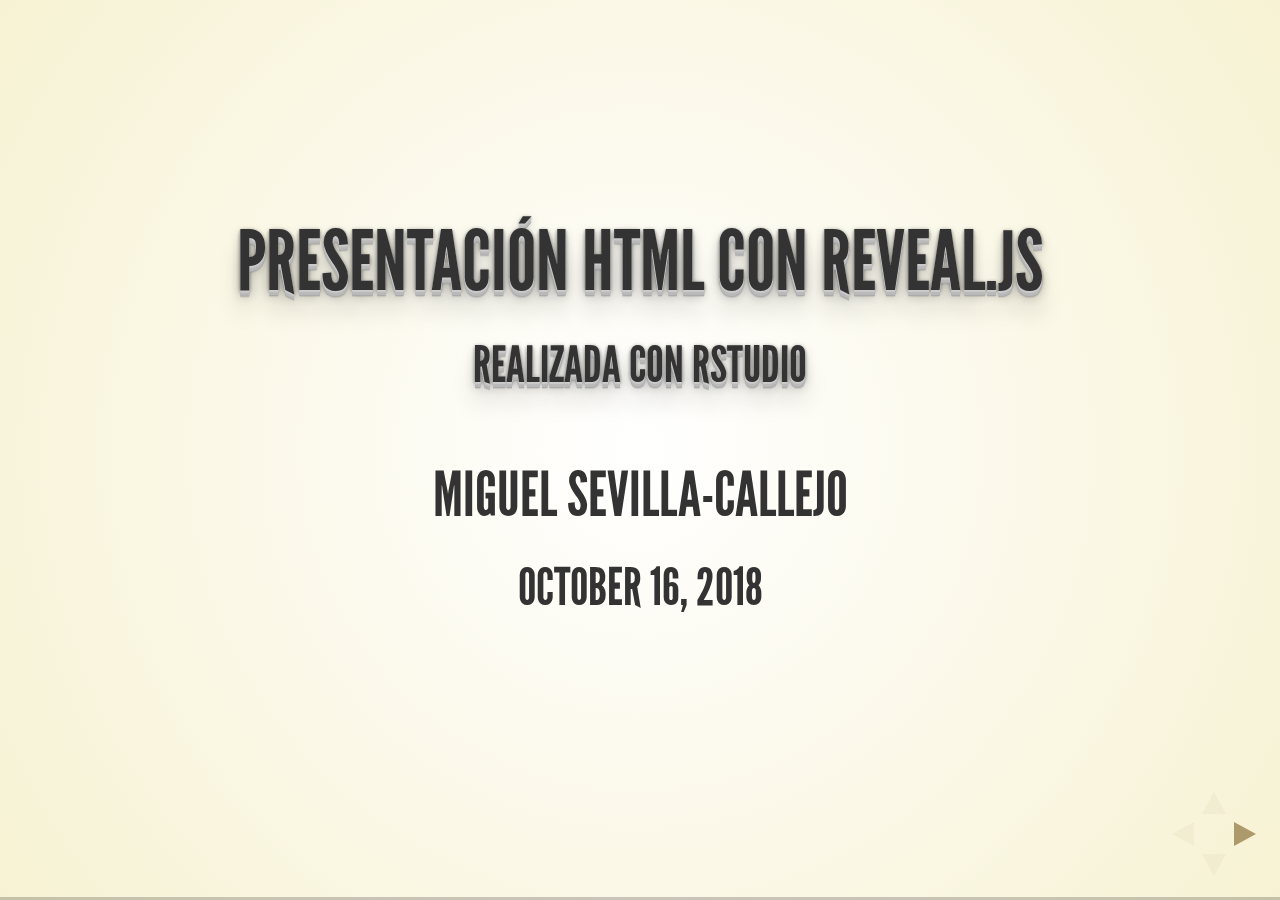
==== tmp/revealjs/index.html @ 487047d1 "updating" ====
<!DOCTYPE html>
<html>
<head>
  <meta charset="utf-8">
  <meta name="generator" content="pandoc">
  <meta name="author" content="Miguel Sevilla-Callejo" />
  <meta name="dcterms.date" content="2018-10-16" />
  <title>Presentación HTML con reveal.js</title>
  <meta name="apple-mobile-web-app-capable" content="yes">
  <meta name="apple-mobile-web-app-status-bar-style" content="black-translucent">
  <meta name="viewport" content="width=device-width, initial-scale=1.0, maximum-scale=1.0, user-scalable=no, minimal-ui">
  <link href="data:text/css;charset=utf-8,%0A%0Ahtml%2C%20body%2C%20%2Ereveal%20div%2C%20%2Ereveal%20span%2C%20%2Ereveal%20applet%2C%20%2Ereveal%20object%2C%20%2Ereveal%20iframe%2C%0A%2Ereveal%20h1%2C%20%2Ereveal%20h2%2C%20%2Ereveal%20h3%2C%20%2Ereveal%20h4%2C%20%2Ereveal%20h5%2C%20%2Ereveal%20h6%2C%20%2Ereveal%20p%2C%20%2Ereveal%20blockquote%2C%20%2Ereveal%20pre%2C%0A%2Ereveal%20a%2C%20%2Ereveal%20abbr%2C%20%2Ereveal%20acronym%2C%20%2Ereveal%20address%2C%20%2Ereveal%20big%2C%20%2Ereveal%20cite%2C%20%2Ereveal%20code%2C%0A%2Ereveal%20del%2C%20%2Ereveal%20dfn%2C%20%2Ereveal%20em%2C%20%2Ereveal%20img%2C%20%2Ereveal%20ins%2C%20%2Ereveal%20kbd%2C%20%2Ereveal%20q%2C%20%2Ereveal%20s%2C%20%2Ereveal%20samp%2C%0A%2Ereveal%20small%2C%20%2Ereveal%20strike%2C%20%2Ereveal%20strong%2C%20%2Ereveal%20sub%2C%20%2Ereveal%20sup%2C%20%2Ereveal%20tt%2C%20%2Ereveal%20var%2C%0A%2Ereveal%20b%2C%20%2Ereveal%20u%2C%20%2Ereveal%20center%2C%0A%2Ereveal%20dl%2C%20%2Ereveal%20dt%2C%20%2Ereveal%20dd%2C%20%2Ereveal%20ol%2C%20%2Ereveal%20ul%2C%20%2Ereveal%20li%2C%0A%2Ereveal%20fieldset%2C%20%2Ereveal%20form%2C%20%2Ereveal%20label%2C%20%2Ereveal%20legend%2C%0A%2Ereveal%20table%2C%20%2Ereveal%20caption%2C%20%2Ereveal%20tbody%2C%20%2Ereveal%20tfoot%2C%20%2Ereveal%20thead%2C%20%2Ereveal%20tr%2C%20%2Ereveal%20th%2C%20%2Ereveal%20td%2C%0A%2Ereveal%20article%2C%20%2Ereveal%20aside%2C%20%2Ereveal%20canvas%2C%20%2Ereveal%20details%2C%20%2Ereveal%20embed%2C%0A%2Ereveal%20figure%2C%20%2Ereveal%20figcaption%2C%20%2Ereveal%20footer%2C%20%2Ereveal%20header%2C%20%2Ereveal%20hgroup%2C%0A%2Ereveal%20menu%2C%20%2Ereveal%20nav%2C%20%2Ereveal%20output%2C%20%2Ereveal%20ruby%2C%20%2Ereveal%20section%2C%20%2Ereveal%20summary%2C%0A%2Ereveal%20time%2C%20%2Ereveal%20mark%2C%20%2Ereveal%20audio%2C%20%2Ereveal%20video%20%7B%0Amargin%3A%200%3B%0Apadding%3A%200%3B%0Aborder%3A%200%3B%0Afont%2Dsize%3A%20100%25%3B%0Afont%3A%20inherit%3B%0Avertical%2Dalign%3A%20baseline%3B%20%7D%0A%2Ereveal%20article%2C%20%2Ereveal%20aside%2C%20%2Ereveal%20details%2C%20%2Ereveal%20figcaption%2C%20%2Ereveal%20figure%2C%0A%2Ereveal%20footer%2C%20%2Ereveal%20header%2C%20%2Ereveal%20hgroup%2C%20%2Ereveal%20menu%2C%20%2Ereveal%20nav%2C%20%2Ereveal%20section%20%7B%0Adisplay%3A%20block%3B%20%7D%0A%0Ahtml%2C%0Abody%20%7B%0Awidth%3A%20100%25%3B%0Aheight%3A%20100%25%3B%0Aoverflow%3A%20hidden%3B%20%7D%0Abody%20%7B%0Aposition%3A%20relative%3B%0Aline%2Dheight%3A%201%3B%0Abackground%2Dcolor%3A%20%23fff%3B%0Acolor%3A%20%23000%3B%20%7D%0A%0A%2Ereveal%20%2Eslides%20section%20%2Efragment%20%7B%0Aopacity%3A%200%3B%0Avisibility%3A%20hidden%3B%0A%2Dwebkit%2Dtransition%3A%20all%20%2E2s%20ease%3B%0Atransition%3A%20all%20%2E2s%20ease%3B%20%7D%0A%2Ereveal%20%2Eslides%20section%20%2Efragment%2Evisible%20%7B%0Aopacity%3A%201%3B%0Avisibility%3A%20visible%3B%20%7D%0A%2Ereveal%20%2Eslides%20section%20%2Efragment%2Egrow%20%7B%0Aopacity%3A%201%3B%0Avisibility%3A%20visible%3B%20%7D%0A%2Ereveal%20%2Eslides%20section%20%2Efragment%2Egrow%2Evisible%20%7B%0A%2Dwebkit%2Dtransform%3A%20scale%281%2E3%29%3B%0Atransform%3A%20scale%281%2E3%29%3B%20%7D%0A%2Ereveal%20%2Eslides%20section%20%2Efragment%2Eshrink%20%7B%0Aopacity%3A%201%3B%0Avisibility%3A%20visible%3B%20%7D%0A%2Ereveal%20%2Eslides%20section%20%2Efragment%2Eshrink%2Evisible%20%7B%0A%2Dwebkit%2Dtransform%3A%20scale%280%2E7%29%3B%0Atransform%3A%20scale%280%2E7%29%3B%20%7D%0A%2Ereveal%20%2Eslides%20section%20%2Efragment%2Ezoom%2Din%20%7B%0A%2Dwebkit%2Dtransform%3A%20scale%280%2E1%29%3B%0Atransform%3A%20scale%280%2E1%29%3B%20%7D%0A%2Ereveal%20%2Eslides%20section%20%2Efragment%2Ezoom%2Din%2Evisible%20%7B%0A%2Dwebkit%2Dtransform%3A%20none%3B%0Atransform%3A%20none%3B%20%7D%0A%2Ereveal%20%2Eslides%20section%20%2Efragment%2Efade%2Dout%20%7B%0Aopacity%3A%201%3B%0Avisibility%3A%20visible%3B%20%7D%0A%2Ereveal%20%2Eslides%20section%20%2Efragment%2Efade%2Dout%2Evisible%20%7B%0Aopacity%3A%200%3B%0Avisibility%3A%20hidden%3B%20%7D%0A%2Ereveal%20%2Eslides%20section%20%2Efragment%2Esemi%2Dfade%2Dout%20%7B%0Aopacity%3A%201%3B%0Avisibility%3A%20visible%3B%20%7D%0A%2Ereveal%20%2Eslides%20section%20%2Efragment%2Esemi%2Dfade%2Dout%2Evisible%20%7B%0Aopacity%3A%200%2E5%3B%0Avisibility%3A%20visible%3B%20%7D%0A%2Ereveal%20%2Eslides%20section%20%2Efragment%2Estrike%20%7B%0Aopacity%3A%201%3B%0Avisibility%3A%20visible%3B%20%7D%0A%2Ereveal%20%2Eslides%20section%20%2Efragment%2Estrike%2Evisible%20%7B%0Atext%2Ddecoration%3A%20line%2Dthrough%3B%20%7D%0A%2Ereveal%20%2Eslides%20section%20%2Efragment%2Efade%2Dup%20%7B%0A%2Dwebkit%2Dtransform%3A%20translate%280%2C%2020%25%29%3B%0Atransform%3A%20translate%280%2C%2020%25%29%3B%20%7D%0A%2Ereveal%20%2Eslides%20section%20%2Efragment%2Efade%2Dup%2Evisible%20%7B%0A%2Dwebkit%2Dtransform%3A%20translate%280%2C%200%29%3B%0Atransform%3A%20translate%280%2C%200%29%3B%20%7D%0A%2Ereveal%20%2Eslides%20section%20%2Efragment%2Efade%2Ddown%20%7B%0A%2Dwebkit%2Dtransform%3A%20translate%280%2C%20%2D20%25%29%3B%0Atransform%3A%20translate%280%2C%20%2D20%25%29%3B%20%7D%0A%2Ereveal%20%2Eslides%20section%20%2Efragment%2Efade%2Ddown%2Evisible%20%7B%0A%2Dwebkit%2Dtransform%3A%20translate%280%2C%200%29%3B%0Atransform%3A%20translate%280%2C%200%29%3B%20%7D%0A%2Ereveal%20%2Eslides%20section%20%2Efragment%2Efade%2Dright%20%7B%0A%2Dwebkit%2Dtransform%3A%20translate%28%2D20%25%2C%200%29%3B%0Atransform%3A%20translate%28%2D20%25%2C%200%29%3B%20%7D%0A%2Ereveal%20%2Eslides%20section%20%2Efragment%2Efade%2Dright%2Evisible%20%7B%0A%2Dwebkit%2Dtransform%3A%20translate%280%2C%200%29%3B%0Atransform%3A%20translate%280%2C%200%29%3B%20%7D%0A%2Ereveal%20%2Eslides%20section%20%2Efragment%2Efade%2Dleft%20%7B%0A%2Dwebkit%2Dtransform%3A%20translate%2820%25%2C%200%29%3B%0Atransform%3A%20translate%2820%25%2C%200%29%3B%20%7D%0A%2Ereveal%20%2Eslides%20section%20%2Efragment%2Efade%2Dleft%2Evisible%20%7B%0A%2Dwebkit%2Dtransform%3A%20translate%280%2C%200%29%3B%0Atransform%3A%20translate%280%2C%200%29%3B%20%7D%0A%2Ereveal%20%2Eslides%20section%20%2Efragment%2Ecurrent%2Dvisible%20%7B%0Aopacity%3A%200%3B%0Avisibility%3A%20hidden%3B%20%7D%0A%2Ereveal%20%2Eslides%20section%20%2Efragment%2Ecurrent%2Dvisible%2Ecurrent%2Dfragment%20%7B%0Aopacity%3A%201%3B%0Avisibility%3A%20visible%3B%20%7D%0A%2Ereveal%20%2Eslides%20section%20%2Efragment%2Ehighlight%2Dred%2C%0A%2Ereveal%20%2Eslides%20section%20%2Efragment%2Ehighlight%2Dcurrent%2Dred%2C%0A%2Ereveal%20%2Eslides%20section%20%2Efragment%2Ehighlight%2Dgreen%2C%0A%2Ereveal%20%2Eslides%20section%20%2Efragment%2Ehighlight%2Dcurrent%2Dgreen%2C%0A%2Ereveal%20%2Eslides%20section%20%2Efragment%2Ehighlight%2Dblue%2C%0A%2Ereveal%20%2Eslides%20section%20%2Efragment%2Ehighlight%2Dcurrent%2Dblue%20%7B%0Aopacity%3A%201%3B%0Avisibility%3A%20visible%3B%20%7D%0A%2Ereveal%20%2Eslides%20section%20%2Efragment%2Ehighlight%2Dred%2Evisible%20%7B%0Acolor%3A%20%23ff2c2d%3B%20%7D%0A%2Ereveal%20%2Eslides%20section%20%2Efragment%2Ehighlight%2Dgreen%2Evisible%20%7B%0Acolor%3A%20%2317ff2e%3B%20%7D%0A%2Ereveal%20%2Eslides%20section%20%2Efragment%2Ehighlight%2Dblue%2Evisible%20%7B%0Acolor%3A%20%231b91ff%3B%20%7D%0A%2Ereveal%20%2Eslides%20section%20%2Efragment%2Ehighlight%2Dcurrent%2Dred%2Ecurrent%2Dfragment%20%7B%0Acolor%3A%20%23ff2c2d%3B%20%7D%0A%2Ereveal%20%2Eslides%20section%20%2Efragment%2Ehighlight%2Dcurrent%2Dgreen%2Ecurrent%2Dfragment%20%7B%0Acolor%3A%20%2317ff2e%3B%20%7D%0A%2Ereveal%20%2Eslides%20section%20%2Efragment%2Ehighlight%2Dcurrent%2Dblue%2Ecurrent%2Dfragment%20%7B%0Acolor%3A%20%231b91ff%3B%20%7D%0A%0A%0A%2Ereveal%3Aafter%20%7B%0Acontent%3A%20%27%27%3B%0Afont%2Dstyle%3A%20italic%3B%20%7D%0A%2Ereveal%20iframe%20%7B%0Az%2Dindex%3A%201%3B%20%7D%0A%0A%2Ereveal%20a%20%7B%0Aposition%3A%20relative%3B%20%7D%0A%2Ereveal%20%2Estretch%20%7B%0Amax%2Dwidth%3A%20none%3B%0Amax%2Dheight%3A%20none%3B%20%7D%0A%2Ereveal%20pre%2Estretch%20code%20%7B%0Aheight%3A%20100%25%3B%0Amax%2Dheight%3A%20100%25%3B%0Abox%2Dsizing%3A%20border%2Dbox%3B%20%7D%0A%0A%2Ereveal%20%2Econtrols%20%7B%0Adisplay%3A%20none%3B%0Aposition%3A%20fixed%3B%0Awidth%3A%20110px%3B%0Aheight%3A%20110px%3B%0Az%2Dindex%3A%2030%3B%0Aright%3A%2010px%3B%0Abottom%3A%2010px%3B%0A%2Dwebkit%2Duser%2Dselect%3A%20none%3B%20%7D%0A%2Ereveal%20%2Econtrols%20button%20%7B%0Apadding%3A%200%3B%0Aposition%3A%20absolute%3B%0Aopacity%3A%200%2E05%3B%0Awidth%3A%200%3B%0Aheight%3A%200%3B%0Abackground%2Dcolor%3A%20transparent%3B%0Aborder%3A%2012px%20solid%20transparent%3B%0A%2Dwebkit%2Dtransform%3A%20scale%280%2E9999%29%3B%0Atransform%3A%20scale%280%2E9999%29%3B%0A%2Dwebkit%2Dtransition%3A%20all%200%2E2s%20ease%3B%0Atransition%3A%20all%200%2E2s%20ease%3B%0A%2Dwebkit%2Dappearance%3A%20none%3B%0A%2Dwebkit%2Dtap%2Dhighlight%2Dcolor%3A%20transparent%3B%20%7D%0A%2Ereveal%20%2Econtrols%20%2Eenabled%20%7B%0Aopacity%3A%200%2E7%3B%0Acursor%3A%20pointer%3B%20%7D%0A%2Ereveal%20%2Econtrols%20%2Eenabled%3Aactive%20%7B%0Amargin%2Dtop%3A%201px%3B%20%7D%0A%2Ereveal%20%2Econtrols%20%2Enavigate%2Dleft%20%7B%0Atop%3A%2042px%3B%0Aborder%2Dright%2Dwidth%3A%2022px%3B%0Aborder%2Dright%2Dcolor%3A%20%23000%3B%20%7D%0A%2Ereveal%20%2Econtrols%20%2Enavigate%2Dleft%2Efragmented%20%7B%0Aopacity%3A%200%2E3%3B%20%7D%0A%2Ereveal%20%2Econtrols%20%2Enavigate%2Dright%20%7B%0Aleft%3A%2074px%3B%0Atop%3A%2042px%3B%0Aborder%2Dleft%2Dwidth%3A%2022px%3B%0Aborder%2Dleft%2Dcolor%3A%20%23000%3B%20%7D%0A%2Ereveal%20%2Econtrols%20%2Enavigate%2Dright%2Efragmented%20%7B%0Aopacity%3A%200%2E3%3B%20%7D%0A%2Ereveal%20%2Econtrols%20%2Enavigate%2Dup%20%7B%0Aleft%3A%2042px%3B%0Aborder%2Dbottom%2Dwidth%3A%2022px%3B%0Aborder%2Dbottom%2Dcolor%3A%20%23000%3B%20%7D%0A%2Ereveal%20%2Econtrols%20%2Enavigate%2Dup%2Efragmented%20%7B%0Aopacity%3A%200%2E3%3B%20%7D%0A%2Ereveal%20%2Econtrols%20%2Enavigate%2Ddown%20%7B%0Aleft%3A%2042px%3B%0Atop%3A%2074px%3B%0Aborder%2Dtop%2Dwidth%3A%2022px%3B%0Aborder%2Dtop%2Dcolor%3A%20%23000%3B%20%7D%0A%2Ereveal%20%2Econtrols%20%2Enavigate%2Ddown%2Efragmented%20%7B%0Aopacity%3A%200%2E3%3B%20%7D%0A%0A%2Ereveal%20%2Eprogress%20%7B%0Aposition%3A%20fixed%3B%0Adisplay%3A%20none%3B%0Aheight%3A%203px%3B%0Awidth%3A%20100%25%3B%0Abottom%3A%200%3B%0Aleft%3A%200%3B%0Az%2Dindex%3A%2010%3B%0Abackground%2Dcolor%3A%20rgba%280%2C%200%2C%200%2C%200%2E2%29%3B%20%7D%0A%2Ereveal%20%2Eprogress%3Aafter%20%7B%0Acontent%3A%20%27%27%3B%0Adisplay%3A%20block%3B%0Aposition%3A%20absolute%3B%0Aheight%3A%2020px%3B%0Awidth%3A%20100%25%3B%0Atop%3A%20%2D20px%3B%20%7D%0A%2Ereveal%20%2Eprogress%20span%20%7B%0Adisplay%3A%20block%3B%0Aheight%3A%20100%25%3B%0Awidth%3A%200px%3B%0Abackground%2Dcolor%3A%20%23000%3B%0A%2Dwebkit%2Dtransition%3A%20width%20800ms%20cubic%2Dbezier%280%2E26%2C%200%2E86%2C%200%2E44%2C%200%2E985%29%3B%0Atransition%3A%20width%20800ms%20cubic%2Dbezier%280%2E26%2C%200%2E86%2C%200%2E44%2C%200%2E985%29%3B%20%7D%0A%0A%2Ereveal%20%2Eslide%2Dnumber%20%7B%0Aposition%3A%20fixed%3B%0Adisplay%3A%20block%3B%0Aright%3A%208px%3B%0Abottom%3A%208px%3B%0Az%2Dindex%3A%2031%3B%0Afont%2Dfamily%3A%20Helvetica%2C%20sans%2Dserif%3B%0Afont%2Dsize%3A%2012px%3B%0Aline%2Dheight%3A%201%3B%0Acolor%3A%20%23fff%3B%0Abackground%2Dcolor%3A%20rgba%280%2C%200%2C%200%2C%200%2E4%29%3B%0Apadding%3A%205px%3B%20%7D%0A%2Ereveal%20%2Eslide%2Dnumber%2Ddelimiter%20%7B%0Amargin%3A%200%203px%3B%20%7D%0A%0A%2Ereveal%20%7B%0Aposition%3A%20relative%3B%0Awidth%3A%20100%25%3B%0Aheight%3A%20100%25%3B%0Aoverflow%3A%20hidden%3B%0A%2Dms%2Dtouch%2Daction%3A%20none%3B%0Atouch%2Daction%3A%20none%3B%20%7D%0A%2Ereveal%20%2Eslides%20%7B%0Aposition%3A%20absolute%3B%0Awidth%3A%20100%25%3B%0Aheight%3A%20100%25%3B%0Atop%3A%200%3B%0Aright%3A%200%3B%0Abottom%3A%200%3B%0Aleft%3A%200%3B%0Amargin%3A%20auto%3B%0Aoverflow%3A%20visible%3B%0Az%2Dindex%3A%201%3B%0Atext%2Dalign%3A%20center%3B%0A%2Dwebkit%2Dperspective%3A%20600px%3B%0Aperspective%3A%20600px%3B%0A%2Dwebkit%2Dperspective%2Dorigin%3A%2050%25%2040%25%3B%0Aperspective%2Dorigin%3A%2050%25%2040%25%3B%20%7D%0A%2Ereveal%20%2Eslides%20%3E%20section%20%7B%0A%2Dms%2Dperspective%3A%20600px%3B%20%7D%0A%2Ereveal%20%2Eslides%20%3E%20section%2C%0A%2Ereveal%20%2Eslides%20%3E%20section%20%3E%20section%20%7B%0Adisplay%3A%20none%3B%0Aposition%3A%20absolute%3B%0Awidth%3A%20100%25%3B%0Apadding%3A%2020px%200px%3B%0Az%2Dindex%3A%2010%3B%0A%2Dwebkit%2Dtransform%2Dstyle%3A%20preserve%2D3d%3B%0Atransform%2Dstyle%3A%20preserve%2D3d%3B%0A%2Dwebkit%2Dtransition%3A%20%2Dwebkit%2Dtransform%2Dorigin%20800ms%20cubic%2Dbezier%280%2E26%2C%200%2E86%2C%200%2E44%2C%200%2E985%29%2C%20%2Dwebkit%2Dtransform%20800ms%20cubic%2Dbezier%280%2E26%2C%200%2E86%2C%200%2E44%2C%200%2E985%29%2C%20visibility%20800ms%20cubic%2Dbezier%280%2E26%2C%200%2E86%2C%200%2E44%2C%200%2E985%29%2C%20opacity%20800ms%20cubic%2Dbezier%280%2E26%2C%200%2E86%2C%200%2E44%2C%200%2E985%29%3B%0Atransition%3A%20transform%2Dorigin%20800ms%20cubic%2Dbezier%280%2E26%2C%200%2E86%2C%200%2E44%2C%200%2E985%29%2C%20transform%20800ms%20cubic%2Dbezier%280%2E26%2C%200%2E86%2C%200%2E44%2C%200%2E985%29%2C%20visibility%20800ms%20cubic%2Dbezier%280%2E26%2C%200%2E86%2C%200%2E44%2C%200%2E985%29%2C%20opacity%20800ms%20cubic%2Dbezier%280%2E26%2C%200%2E86%2C%200%2E44%2C%200%2E985%29%3B%20%7D%0A%0A%2Ereveal%5Bdata%2Dtransition%2Dspeed%3D%22fast%22%5D%20%2Eslides%20section%20%7B%0A%2Dwebkit%2Dtransition%2Dduration%3A%20400ms%3B%0Atransition%2Dduration%3A%20400ms%3B%20%7D%0A%2Ereveal%5Bdata%2Dtransition%2Dspeed%3D%22slow%22%5D%20%2Eslides%20section%20%7B%0A%2Dwebkit%2Dtransition%2Dduration%3A%201200ms%3B%0Atransition%2Dduration%3A%201200ms%3B%20%7D%0A%0A%2Ereveal%20%2Eslides%20section%5Bdata%2Dtransition%2Dspeed%3D%22fast%22%5D%20%7B%0A%2Dwebkit%2Dtransition%2Dduration%3A%20400ms%3B%0Atransition%2Dduration%3A%20400ms%3B%20%7D%0A%2Ereveal%20%2Eslides%20section%5Bdata%2Dtransition%2Dspeed%3D%22slow%22%5D%20%7B%0A%2Dwebkit%2Dtransition%2Dduration%3A%201200ms%3B%0Atransition%2Dduration%3A%201200ms%3B%20%7D%0A%2Ereveal%20%2Eslides%20%3E%20section%2Estack%20%7B%0Apadding%2Dtop%3A%200%3B%0Apadding%2Dbottom%3A%200%3B%20%7D%0A%2Ereveal%20%2Eslides%20%3E%20section%2Epresent%2C%0A%2Ereveal%20%2Eslides%20%3E%20section%20%3E%20section%2Epresent%20%7B%0Adisplay%3A%20block%3B%0Az%2Dindex%3A%2011%3B%0Aopacity%3A%201%3B%20%7D%0A%2Ereveal%2Ecenter%2C%0A%2Ereveal%2Ecenter%20%2Eslides%2C%0A%2Ereveal%2Ecenter%20%2Eslides%20section%20%7B%0Amin%2Dheight%3A%200%20%21important%3B%20%7D%0A%0A%2Ereveal%20%2Eslides%20%3E%20section%2Efuture%2C%0A%2Ereveal%20%2Eslides%20%3E%20section%20%3E%20section%2Efuture%2C%0A%2Ereveal%20%2Eslides%20%3E%20section%2Epast%2C%0A%2Ereveal%20%2Eslides%20%3E%20section%20%3E%20section%2Epast%20%7B%0Apointer%2Devents%3A%20none%3B%20%7D%0A%2Ereveal%2Eoverview%20%2Eslides%20%3E%20section%2C%0A%2Ereveal%2Eoverview%20%2Eslides%20%3E%20section%20%3E%20section%20%7B%0Apointer%2Devents%3A%20auto%3B%20%7D%0A%2Ereveal%20%2Eslides%20%3E%20section%2Epast%2C%0A%2Ereveal%20%2Eslides%20%3E%20section%2Efuture%2C%0A%2Ereveal%20%2Eslides%20%3E%20section%20%3E%20section%2Epast%2C%0A%2Ereveal%20%2Eslides%20%3E%20section%20%3E%20section%2Efuture%20%7B%0Aopacity%3A%200%3B%20%7D%0A%0A%0A%2Ereveal%2Eslide%20section%20%7B%0A%2Dwebkit%2Dbackface%2Dvisibility%3A%20hidden%3B%0Abackface%2Dvisibility%3A%20hidden%3B%20%7D%0A%2Ereveal%20%2Eslides%20%3E%20section%5Bdata%2Dtransition%3Dslide%5D%2Epast%2C%0A%2Ereveal%20%2Eslides%20%3E%20section%5Bdata%2Dtransition%7E%3Dslide%2Dout%5D%2Epast%2C%0A%2Ereveal%2Eslide%20%2Eslides%20%3E%20section%3Anot%28%5Bdata%2Dtransition%5D%29%2Epast%20%7B%0A%2Dwebkit%2Dtransform%3A%20translate%28%2D150%25%2C%200%29%3B%0Atransform%3A%20translate%28%2D150%25%2C%200%29%3B%20%7D%0A%2Ereveal%20%2Eslides%20%3E%20section%5Bdata%2Dtransition%3Dslide%5D%2Efuture%2C%0A%2Ereveal%20%2Eslides%20%3E%20section%5Bdata%2Dtransition%7E%3Dslide%2Din%5D%2Efuture%2C%0A%2Ereveal%2Eslide%20%2Eslides%20%3E%20section%3Anot%28%5Bdata%2Dtransition%5D%29%2Efuture%20%7B%0A%2Dwebkit%2Dtransform%3A%20translate%28150%25%2C%200%29%3B%0Atransform%3A%20translate%28150%25%2C%200%29%3B%20%7D%0A%2Ereveal%20%2Eslides%20%3E%20section%20%3E%20section%5Bdata%2Dtransition%3Dslide%5D%2Epast%2C%0A%2Ereveal%20%2Eslides%20%3E%20section%20%3E%20section%5Bdata%2Dtransition%7E%3Dslide%2Dout%5D%2Epast%2C%0A%2Ereveal%2Eslide%20%2Eslides%20%3E%20section%20%3E%20section%3Anot%28%5Bdata%2Dtransition%5D%29%2Epast%20%7B%0A%2Dwebkit%2Dtransform%3A%20translate%280%2C%20%2D150%25%29%3B%0Atransform%3A%20translate%280%2C%20%2D150%25%29%3B%20%7D%0A%2Ereveal%20%2Eslides%20%3E%20section%20%3E%20section%5Bdata%2Dtransition%3Dslide%5D%2Efuture%2C%0A%2Ereveal%20%2Eslides%20%3E%20section%20%3E%20section%5Bdata%2Dtransition%7E%3Dslide%2Din%5D%2Efuture%2C%0A%2Ereveal%2Eslide%20%2Eslides%20%3E%20section%20%3E%20section%3Anot%28%5Bdata%2Dtransition%5D%29%2Efuture%20%7B%0A%2Dwebkit%2Dtransform%3A%20translate%280%2C%20150%25%29%3B%0Atransform%3A%20translate%280%2C%20150%25%29%3B%20%7D%0A%2Ereveal%2Elinear%20section%20%7B%0A%2Dwebkit%2Dbackface%2Dvisibility%3A%20hidden%3B%0Abackface%2Dvisibility%3A%20hidden%3B%20%7D%0A%2Ereveal%20%2Eslides%20%3E%20section%5Bdata%2Dtransition%3Dlinear%5D%2Epast%2C%0A%2Ereveal%20%2Eslides%20%3E%20section%5Bdata%2Dtransition%7E%3Dlinear%2Dout%5D%2Epast%2C%0A%2Ereveal%2Elinear%20%2Eslides%20%3E%20section%3Anot%28%5Bdata%2Dtransition%5D%29%2Epast%20%7B%0A%2Dwebkit%2Dtransform%3A%20translate%28%2D150%25%2C%200%29%3B%0Atransform%3A%20translate%28%2D150%25%2C%200%29%3B%20%7D%0A%2Ereveal%20%2Eslides%20%3E%20section%5Bdata%2Dtransition%3Dlinear%5D%2Efuture%2C%0A%2Ereveal%20%2Eslides%20%3E%20section%5Bdata%2Dtransition%7E%3Dlinear%2Din%5D%2Efuture%2C%0A%2Ereveal%2Elinear%20%2Eslides%20%3E%20section%3Anot%28%5Bdata%2Dtransition%5D%29%2Efuture%20%7B%0A%2Dwebkit%2Dtransform%3A%20translate%28150%25%2C%200%29%3B%0Atransform%3A%20translate%28150%25%2C%200%29%3B%20%7D%0A%2Ereveal%20%2Eslides%20%3E%20section%20%3E%20section%5Bdata%2Dtransition%3Dlinear%5D%2Epast%2C%0A%2Ereveal%20%2Eslides%20%3E%20section%20%3E%20section%5Bdata%2Dtransition%7E%3Dlinear%2Dout%5D%2Epast%2C%0A%2Ereveal%2Elinear%20%2Eslides%20%3E%20section%20%3E%20section%3Anot%28%5Bdata%2Dtransition%5D%29%2Epast%20%7B%0A%2Dwebkit%2Dtransform%3A%20translate%280%2C%20%2D150%25%29%3B%0Atransform%3A%20translate%280%2C%20%2D150%25%29%3B%20%7D%0A%2Ereveal%20%2Eslides%20%3E%20section%20%3E%20section%5Bdata%2Dtransition%3Dlinear%5D%2Efuture%2C%0A%2Ereveal%20%2Eslides%20%3E%20section%20%3E%20section%5Bdata%2Dtransition%7E%3Dlinear%2Din%5D%2Efuture%2C%0A%2Ereveal%2Elinear%20%2Eslides%20%3E%20section%20%3E%20section%3Anot%28%5Bdata%2Dtransition%5D%29%2Efuture%20%7B%0A%2Dwebkit%2Dtransform%3A%20translate%280%2C%20150%25%29%3B%0Atransform%3A%20translate%280%2C%20150%25%29%3B%20%7D%0A%0A%2Ereveal%20%2Eslides%20%3E%20section%5Bdata%2Dtransition%3Ddefault%5D%2Epast%2C%0A%2Ereveal%20%2Eslides%20%3E%20section%5Bdata%2Dtransition%7E%3Ddefault%2Dout%5D%2Epast%2C%0A%2Ereveal%2Edefault%20%2Eslides%20%3E%20section%3Anot%28%5Bdata%2Dtransition%5D%29%2Epast%20%7B%0A%2Dwebkit%2Dtransform%3A%20translate3d%28%2D100%25%2C%200%2C%200%29%20rotateY%28%2D90deg%29%20translate3d%28%2D100%25%2C%200%2C%200%29%3B%0Atransform%3A%20translate3d%28%2D100%25%2C%200%2C%200%29%20rotateY%28%2D90deg%29%20translate3d%28%2D100%25%2C%200%2C%200%29%3B%20%7D%0A%2Ereveal%20%2Eslides%20%3E%20section%5Bdata%2Dtransition%3Ddefault%5D%2Efuture%2C%0A%2Ereveal%20%2Eslides%20%3E%20section%5Bdata%2Dtransition%7E%3Ddefault%2Din%5D%2Efuture%2C%0A%2Ereveal%2Edefault%20%2Eslides%20%3E%20section%3Anot%28%5Bdata%2Dtransition%5D%29%2Efuture%20%7B%0A%2Dwebkit%2Dtransform%3A%20translate3d%28100%25%2C%200%2C%200%29%20rotateY%2890deg%29%20translate3d%28100%25%2C%200%2C%200%29%3B%0Atransform%3A%20translate3d%28100%25%2C%200%2C%200%29%20rotateY%2890deg%29%20translate3d%28100%25%2C%200%2C%200%29%3B%20%7D%0A%2Ereveal%20%2Eslides%20%3E%20section%20%3E%20section%5Bdata%2Dtransition%3Ddefault%5D%2Epast%2C%0A%2Ereveal%20%2Eslides%20%3E%20section%20%3E%20section%5Bdata%2Dtransition%7E%3Ddefault%2Dout%5D%2Epast%2C%0A%2Ereveal%2Edefault%20%2Eslides%20%3E%20section%20%3E%20section%3Anot%28%5Bdata%2Dtransition%5D%29%2Epast%20%7B%0A%2Dwebkit%2Dtransform%3A%20translate3d%280%2C%20%2D300px%2C%200%29%20rotateX%2870deg%29%20translate3d%280%2C%20%2D300px%2C%200%29%3B%0Atransform%3A%20translate3d%280%2C%20%2D300px%2C%200%29%20rotateX%2870deg%29%20translate3d%280%2C%20%2D300px%2C%200%29%3B%20%7D%0A%2Ereveal%20%2Eslides%20%3E%20section%20%3E%20section%5Bdata%2Dtransition%3Ddefault%5D%2Efuture%2C%0A%2Ereveal%20%2Eslides%20%3E%20section%20%3E%20section%5Bdata%2Dtransition%7E%3Ddefault%2Din%5D%2Efuture%2C%0A%2Ereveal%2Edefault%20%2Eslides%20%3E%20section%20%3E%20section%3Anot%28%5Bdata%2Dtransition%5D%29%2Efuture%20%7B%0A%2Dwebkit%2Dtransform%3A%20translate3d%280%2C%20300px%2C%200%29%20rotateX%28%2D70deg%29%20translate3d%280%2C%20300px%2C%200%29%3B%0Atransform%3A%20translate3d%280%2C%20300px%2C%200%29%20rotateX%28%2D70deg%29%20translate3d%280%2C%20300px%2C%200%29%3B%20%7D%0A%2Ereveal%20%2Eslides%20%3E%20section%5Bdata%2Dtransition%3Dconvex%5D%2Epast%2C%0A%2Ereveal%20%2Eslides%20%3E%20section%5Bdata%2Dtransition%7E%3Dconvex%2Dout%5D%2Epast%2C%0A%2Ereveal%2Econvex%20%2Eslides%20%3E%20section%3Anot%28%5Bdata%2Dtransition%5D%29%2Epast%20%7B%0A%2Dwebkit%2Dtransform%3A%20translate3d%28%2D100%25%2C%200%2C%200%29%20rotateY%28%2D90deg%29%20translate3d%28%2D100%25%2C%200%2C%200%29%3B%0Atransform%3A%20translate3d%28%2D100%25%2C%200%2C%200%29%20rotateY%28%2D90deg%29%20translate3d%28%2D100%25%2C%200%2C%200%29%3B%20%7D%0A%2Ereveal%20%2Eslides%20%3E%20section%5Bdata%2Dtransition%3Dconvex%5D%2Efuture%2C%0A%2Ereveal%20%2Eslides%20%3E%20section%5Bdata%2Dtransition%7E%3Dconvex%2Din%5D%2Efuture%2C%0A%2Ereveal%2Econvex%20%2Eslides%20%3E%20section%3Anot%28%5Bdata%2Dtransition%5D%29%2Efuture%20%7B%0A%2Dwebkit%2Dtransform%3A%20translate3d%28100%25%2C%200%2C%200%29%20rotateY%2890deg%29%20translate3d%28100%25%2C%200%2C%200%29%3B%0Atransform%3A%20translate3d%28100%25%2C%200%2C%200%29%20rotateY%2890deg%29%20translate3d%28100%25%2C%200%2C%200%29%3B%20%7D%0A%2Ereveal%20%2Eslides%20%3E%20section%20%3E%20section%5Bdata%2Dtransition%3Dconvex%5D%2Epast%2C%0A%2Ereveal%20%2Eslides%20%3E%20section%20%3E%20section%5Bdata%2Dtransition%7E%3Dconvex%2Dout%5D%2Epast%2C%0A%2Ereveal%2Econvex%20%2Eslides%20%3E%20section%20%3E%20section%3Anot%28%5Bdata%2Dtransition%5D%29%2Epast%20%7B%0A%2Dwebkit%2Dtransform%3A%20translate3d%280%2C%20%2D300px%2C%200%29%20rotateX%2870deg%29%20translate3d%280%2C%20%2D300px%2C%200%29%3B%0Atransform%3A%20translate3d%280%2C%20%2D300px%2C%200%29%20rotateX%2870deg%29%20translate3d%280%2C%20%2D300px%2C%200%29%3B%20%7D%0A%2Ereveal%20%2Eslides%20%3E%20section%20%3E%20section%5Bdata%2Dtransition%3Dconvex%5D%2Efuture%2C%0A%2Ereveal%20%2Eslides%20%3E%20section%20%3E%20section%5Bdata%2Dtransition%7E%3Dconvex%2Din%5D%2Efuture%2C%0A%2Ereveal%2Econvex%20%2Eslides%20%3E%20section%20%3E%20section%3Anot%28%5Bdata%2Dtransition%5D%29%2Efuture%20%7B%0A%2Dwebkit%2Dtransform%3A%20translate3d%280%2C%20300px%2C%200%29%20rotateX%28%2D70deg%29%20translate3d%280%2C%20300px%2C%200%29%3B%0Atransform%3A%20translate3d%280%2C%20300px%2C%200%29%20rotateX%28%2D70deg%29%20translate3d%280%2C%20300px%2C%200%29%3B%20%7D%0A%0A%2Ereveal%20%2Eslides%20%3E%20section%5Bdata%2Dtransition%3Dconcave%5D%2Epast%2C%0A%2Ereveal%20%2Eslides%20%3E%20section%5Bdata%2Dtransition%7E%3Dconcave%2Dout%5D%2Epast%2C%0A%2Ereveal%2Econcave%20%2Eslides%20%3E%20section%3Anot%28%5Bdata%2Dtransition%5D%29%2Epast%20%7B%0A%2Dwebkit%2Dtransform%3A%20translate3d%28%2D100%25%2C%200%2C%200%29%20rotateY%2890deg%29%20translate3d%28%2D100%25%2C%200%2C%200%29%3B%0Atransform%3A%20translate3d%28%2D100%25%2C%200%2C%200%29%20rotateY%2890deg%29%20translate3d%28%2D100%25%2C%200%2C%200%29%3B%20%7D%0A%2Ereveal%20%2Eslides%20%3E%20section%5Bdata%2Dtransition%3Dconcave%5D%2Efuture%2C%0A%2Ereveal%20%2Eslides%20%3E%20section%5Bdata%2Dtransition%7E%3Dconcave%2Din%5D%2Efuture%2C%0A%2Ereveal%2Econcave%20%2Eslides%20%3E%20section%3Anot%28%5Bdata%2Dtransition%5D%29%2Efuture%20%7B%0A%2Dwebkit%2Dtransform%3A%20translate3d%28100%25%2C%200%2C%200%29%20rotateY%28%2D90deg%29%20translate3d%28100%25%2C%200%2C%200%29%3B%0Atransform%3A%20translate3d%28100%25%2C%200%2C%200%29%20rotateY%28%2D90deg%29%20translate3d%28100%25%2C%200%2C%200%29%3B%20%7D%0A%2Ereveal%20%2Eslides%20%3E%20section%20%3E%20section%5Bdata%2Dtransition%3Dconcave%5D%2Epast%2C%0A%2Ereveal%20%2Eslides%20%3E%20section%20%3E%20section%5Bdata%2Dtransition%7E%3Dconcave%2Dout%5D%2Epast%2C%0A%2Ereveal%2Econcave%20%2Eslides%20%3E%20section%20%3E%20section%3Anot%28%5Bdata%2Dtransition%5D%29%2Epast%20%7B%0A%2Dwebkit%2Dtransform%3A%20translate3d%280%2C%20%2D80%25%2C%200%29%20rotateX%28%2D70deg%29%20translate3d%280%2C%20%2D80%25%2C%200%29%3B%0Atransform%3A%20translate3d%280%2C%20%2D80%25%2C%200%29%20rotateX%28%2D70deg%29%20translate3d%280%2C%20%2D80%25%2C%200%29%3B%20%7D%0A%2Ereveal%20%2Eslides%20%3E%20section%20%3E%20section%5Bdata%2Dtransition%3Dconcave%5D%2Efuture%2C%0A%2Ereveal%20%2Eslides%20%3E%20section%20%3E%20section%5Bdata%2Dtransition%7E%3Dconcave%2Din%5D%2Efuture%2C%0A%2Ereveal%2Econcave%20%2Eslides%20%3E%20section%20%3E%20section%3Anot%28%5Bdata%2Dtransition%5D%29%2Efuture%20%7B%0A%2Dwebkit%2Dtransform%3A%20translate3d%280%2C%2080%25%2C%200%29%20rotateX%2870deg%29%20translate3d%280%2C%2080%25%2C%200%29%3B%0Atransform%3A%20translate3d%280%2C%2080%25%2C%200%29%20rotateX%2870deg%29%20translate3d%280%2C%2080%25%2C%200%29%3B%20%7D%0A%0A%2Ereveal%20%2Eslides%20section%5Bdata%2Dtransition%3Dzoom%5D%2C%0A%2Ereveal%2Ezoom%20%2Eslides%20section%3Anot%28%5Bdata%2Dtransition%5D%29%20%7B%0A%2Dwebkit%2Dtransition%2Dtiming%2Dfunction%3A%20ease%3B%0Atransition%2Dtiming%2Dfunction%3A%20ease%3B%20%7D%0A%2Ereveal%20%2Eslides%20%3E%20section%5Bdata%2Dtransition%3Dzoom%5D%2Epast%2C%0A%2Ereveal%20%2Eslides%20%3E%20section%5Bdata%2Dtransition%7E%3Dzoom%2Dout%5D%2Epast%2C%0A%2Ereveal%2Ezoom%20%2Eslides%20%3E%20section%3Anot%28%5Bdata%2Dtransition%5D%29%2Epast%20%7B%0Avisibility%3A%20hidden%3B%0A%2Dwebkit%2Dtransform%3A%20scale%2816%29%3B%0Atransform%3A%20scale%2816%29%3B%20%7D%0A%2Ereveal%20%2Eslides%20%3E%20section%5Bdata%2Dtransition%3Dzoom%5D%2Efuture%2C%0A%2Ereveal%20%2Eslides%20%3E%20section%5Bdata%2Dtransition%7E%3Dzoom%2Din%5D%2Efuture%2C%0A%2Ereveal%2Ezoom%20%2Eslides%20%3E%20section%3Anot%28%5Bdata%2Dtransition%5D%29%2Efuture%20%7B%0Avisibility%3A%20hidden%3B%0A%2Dwebkit%2Dtransform%3A%20scale%280%2E2%29%3B%0Atransform%3A%20scale%280%2E2%29%3B%20%7D%0A%2Ereveal%20%2Eslides%20%3E%20section%20%3E%20section%5Bdata%2Dtransition%3Dzoom%5D%2Epast%2C%0A%2Ereveal%20%2Eslides%20%3E%20section%20%3E%20section%5Bdata%2Dtransition%7E%3Dzoom%2Dout%5D%2Epast%2C%0A%2Ereveal%2Ezoom%20%2Eslides%20%3E%20section%20%3E%20section%3Anot%28%5Bdata%2Dtransition%5D%29%2Epast%20%7B%0A%2Dwebkit%2Dtransform%3A%20translate%280%2C%20%2D150%25%29%3B%0Atransform%3A%20translate%280%2C%20%2D150%25%29%3B%20%7D%0A%2Ereveal%20%2Eslides%20%3E%20section%20%3E%20section%5Bdata%2Dtransition%3Dzoom%5D%2Efuture%2C%0A%2Ereveal%20%2Eslides%20%3E%20section%20%3E%20section%5Bdata%2Dtransition%7E%3Dzoom%2Din%5D%2Efuture%2C%0A%2Ereveal%2Ezoom%20%2Eslides%20%3E%20section%20%3E%20section%3Anot%28%5Bdata%2Dtransition%5D%29%2Efuture%20%7B%0A%2Dwebkit%2Dtransform%3A%20translate%280%2C%20150%25%29%3B%0Atransform%3A%20translate%280%2C%20150%25%29%3B%20%7D%0A%0A%2Ereveal%2Ecube%20%2Eslides%20%7B%0A%2Dwebkit%2Dperspective%3A%201300px%3B%0Aperspective%3A%201300px%3B%20%7D%0A%2Ereveal%2Ecube%20%2Eslides%20section%20%7B%0Apadding%3A%2030px%3B%0Amin%2Dheight%3A%20700px%3B%0A%2Dwebkit%2Dbackface%2Dvisibility%3A%20hidden%3B%0Abackface%2Dvisibility%3A%20hidden%3B%0Abox%2Dsizing%3A%20border%2Dbox%3B%20%7D%0A%2Ereveal%2Ecenter%2Ecube%20%2Eslides%20section%20%7B%0Amin%2Dheight%3A%200%3B%20%7D%0A%2Ereveal%2Ecube%20%2Eslides%20section%3Anot%28%2Estack%29%3Abefore%20%7B%0Acontent%3A%20%27%27%3B%0Aposition%3A%20absolute%3B%0Adisplay%3A%20block%3B%0Awidth%3A%20100%25%3B%0Aheight%3A%20100%25%3B%0Aleft%3A%200%3B%0Atop%3A%200%3B%0Abackground%3A%20rgba%280%2C%200%2C%200%2C%200%2E1%29%3B%0Aborder%2Dradius%3A%204px%3B%0A%2Dwebkit%2Dtransform%3A%20translateZ%28%2D20px%29%3B%0Atransform%3A%20translateZ%28%2D20px%29%3B%20%7D%0A%2Ereveal%2Ecube%20%2Eslides%20section%3Anot%28%2Estack%29%3Aafter%20%7B%0Acontent%3A%20%27%27%3B%0Aposition%3A%20absolute%3B%0Adisplay%3A%20block%3B%0Awidth%3A%2090%25%3B%0Aheight%3A%2030px%3B%0Aleft%3A%205%25%3B%0Abottom%3A%200%3B%0Abackground%3A%20none%3B%0Az%2Dindex%3A%201%3B%0Aborder%2Dradius%3A%204px%3B%0Abox%2Dshadow%3A%200px%2095px%2025px%20rgba%280%2C%200%2C%200%2C%200%2E2%29%3B%0A%2Dwebkit%2Dtransform%3A%20translateZ%28%2D90px%29%20rotateX%2865deg%29%3B%0Atransform%3A%20translateZ%28%2D90px%29%20rotateX%2865deg%29%3B%20%7D%0A%2Ereveal%2Ecube%20%2Eslides%20%3E%20section%2Estack%20%7B%0Apadding%3A%200%3B%0Abackground%3A%20none%3B%20%7D%0A%2Ereveal%2Ecube%20%2Eslides%20%3E%20section%2Epast%20%7B%0A%2Dwebkit%2Dtransform%2Dorigin%3A%20100%25%200%25%3B%0Atransform%2Dorigin%3A%20100%25%200%25%3B%0A%2Dwebkit%2Dtransform%3A%20translate3d%28%2D100%25%2C%200%2C%200%29%20rotateY%28%2D90deg%29%3B%0Atransform%3A%20translate3d%28%2D100%25%2C%200%2C%200%29%20rotateY%28%2D90deg%29%3B%20%7D%0A%2Ereveal%2Ecube%20%2Eslides%20%3E%20section%2Efuture%20%7B%0A%2Dwebkit%2Dtransform%2Dorigin%3A%200%25%200%25%3B%0Atransform%2Dorigin%3A%200%25%200%25%3B%0A%2Dwebkit%2Dtransform%3A%20translate3d%28100%25%2C%200%2C%200%29%20rotateY%2890deg%29%3B%0Atransform%3A%20translate3d%28100%25%2C%200%2C%200%29%20rotateY%2890deg%29%3B%20%7D%0A%2Ereveal%2Ecube%20%2Eslides%20%3E%20section%20%3E%20section%2Epast%20%7B%0A%2Dwebkit%2Dtransform%2Dorigin%3A%200%25%20100%25%3B%0Atransform%2Dorigin%3A%200%25%20100%25%3B%0A%2Dwebkit%2Dtransform%3A%20translate3d%280%2C%20%2D100%25%2C%200%29%20rotateX%2890deg%29%3B%0Atransform%3A%20translate3d%280%2C%20%2D100%25%2C%200%29%20rotateX%2890deg%29%3B%20%7D%0A%2Ereveal%2Ecube%20%2Eslides%20%3E%20section%20%3E%20section%2Efuture%20%7B%0A%2Dwebkit%2Dtransform%2Dorigin%3A%200%25%200%25%3B%0Atransform%2Dorigin%3A%200%25%200%25%3B%0A%2Dwebkit%2Dtransform%3A%20translate3d%280%2C%20100%25%2C%200%29%20rotateX%28%2D90deg%29%3B%0Atransform%3A%20translate3d%280%2C%20100%25%2C%200%29%20rotateX%28%2D90deg%29%3B%20%7D%0A%0A%2Ereveal%2Epage%20%2Eslides%20%7B%0A%2Dwebkit%2Dperspective%2Dorigin%3A%200%25%2050%25%3B%0Aperspective%2Dorigin%3A%200%25%2050%25%3B%0A%2Dwebkit%2Dperspective%3A%203000px%3B%0Aperspective%3A%203000px%3B%20%7D%0A%2Ereveal%2Epage%20%2Eslides%20section%20%7B%0Apadding%3A%2030px%3B%0Amin%2Dheight%3A%20700px%3B%0Abox%2Dsizing%3A%20border%2Dbox%3B%20%7D%0A%2Ereveal%2Epage%20%2Eslides%20section%2Epast%20%7B%0Az%2Dindex%3A%2012%3B%20%7D%0A%2Ereveal%2Epage%20%2Eslides%20section%3Anot%28%2Estack%29%3Abefore%20%7B%0Acontent%3A%20%27%27%3B%0Aposition%3A%20absolute%3B%0Adisplay%3A%20block%3B%0Awidth%3A%20100%25%3B%0Aheight%3A%20100%25%3B%0Aleft%3A%200%3B%0Atop%3A%200%3B%0Abackground%3A%20rgba%280%2C%200%2C%200%2C%200%2E1%29%3B%0A%2Dwebkit%2Dtransform%3A%20translateZ%28%2D20px%29%3B%0Atransform%3A%20translateZ%28%2D20px%29%3B%20%7D%0A%2Ereveal%2Epage%20%2Eslides%20section%3Anot%28%2Estack%29%3Aafter%20%7B%0Acontent%3A%20%27%27%3B%0Aposition%3A%20absolute%3B%0Adisplay%3A%20block%3B%0Awidth%3A%2090%25%3B%0Aheight%3A%2030px%3B%0Aleft%3A%205%25%3B%0Abottom%3A%200%3B%0Abackground%3A%20none%3B%0Az%2Dindex%3A%201%3B%0Aborder%2Dradius%3A%204px%3B%0Abox%2Dshadow%3A%200px%2095px%2025px%20rgba%280%2C%200%2C%200%2C%200%2E2%29%3B%0A%2Dwebkit%2Dtransform%3A%20translateZ%28%2D90px%29%20rotateX%2865deg%29%3B%20%7D%0A%2Ereveal%2Epage%20%2Eslides%20%3E%20section%2Estack%20%7B%0Apadding%3A%200%3B%0Abackground%3A%20none%3B%20%7D%0A%2Ereveal%2Epage%20%2Eslides%20%3E%20section%2Epast%20%7B%0A%2Dwebkit%2Dtransform%2Dorigin%3A%200%25%200%25%3B%0Atransform%2Dorigin%3A%200%25%200%25%3B%0A%2Dwebkit%2Dtransform%3A%20translate3d%28%2D40%25%2C%200%2C%200%29%20rotateY%28%2D80deg%29%3B%0Atransform%3A%20translate3d%28%2D40%25%2C%200%2C%200%29%20rotateY%28%2D80deg%29%3B%20%7D%0A%2Ereveal%2Epage%20%2Eslides%20%3E%20section%2Efuture%20%7B%0A%2Dwebkit%2Dtransform%2Dorigin%3A%20100%25%200%25%3B%0Atransform%2Dorigin%3A%20100%25%200%25%3B%0A%2Dwebkit%2Dtransform%3A%20translate3d%280%2C%200%2C%200%29%3B%0Atransform%3A%20translate3d%280%2C%200%2C%200%29%3B%20%7D%0A%2Ereveal%2Epage%20%2Eslides%20%3E%20section%20%3E%20section%2Epast%20%7B%0A%2Dwebkit%2Dtransform%2Dorigin%3A%200%25%200%25%3B%0Atransform%2Dorigin%3A%200%25%200%25%3B%0A%2Dwebkit%2Dtransform%3A%20translate3d%280%2C%20%2D40%25%2C%200%29%20rotateX%2880deg%29%3B%0Atransform%3A%20translate3d%280%2C%20%2D40%25%2C%200%29%20rotateX%2880deg%29%3B%20%7D%0A%2Ereveal%2Epage%20%2Eslides%20%3E%20section%20%3E%20section%2Efuture%20%7B%0A%2Dwebkit%2Dtransform%2Dorigin%3A%200%25%20100%25%3B%0Atransform%2Dorigin%3A%200%25%20100%25%3B%0A%2Dwebkit%2Dtransform%3A%20translate3d%280%2C%200%2C%200%29%3B%0Atransform%3A%20translate3d%280%2C%200%2C%200%29%3B%20%7D%0A%0A%2Ereveal%20%2Eslides%20section%5Bdata%2Dtransition%3Dfade%5D%2C%0A%2Ereveal%2Efade%20%2Eslides%20section%3Anot%28%5Bdata%2Dtransition%5D%29%2C%0A%2Ereveal%2Efade%20%2Eslides%20%3E%20section%20%3E%20section%3Anot%28%5Bdata%2Dtransition%5D%29%20%7B%0A%2Dwebkit%2Dtransform%3A%20none%3B%0Atransform%3A%20none%3B%0A%2Dwebkit%2Dtransition%3A%20opacity%200%2E5s%3B%0Atransition%3A%20opacity%200%2E5s%3B%20%7D%0A%2Ereveal%2Efade%2Eoverview%20%2Eslides%20section%2C%0A%2Ereveal%2Efade%2Eoverview%20%2Eslides%20%3E%20section%20%3E%20section%20%7B%0A%2Dwebkit%2Dtransition%3A%20none%3B%0Atransition%3A%20none%3B%20%7D%0A%0A%2Ereveal%20%2Eslides%20section%5Bdata%2Dtransition%3Dnone%5D%2C%0A%2Ereveal%2Enone%20%2Eslides%20section%3Anot%28%5Bdata%2Dtransition%5D%29%20%7B%0A%2Dwebkit%2Dtransform%3A%20none%3B%0Atransform%3A%20none%3B%0A%2Dwebkit%2Dtransition%3A%20none%3B%0Atransition%3A%20none%3B%20%7D%0A%0A%2Ereveal%20%2Epause%2Doverlay%20%7B%0Aposition%3A%20absolute%3B%0Atop%3A%200%3B%0Aleft%3A%200%3B%0Awidth%3A%20100%25%3B%0Aheight%3A%20100%25%3B%0Abackground%3A%20black%3B%0Avisibility%3A%20hidden%3B%0Aopacity%3A%200%3B%0Az%2Dindex%3A%20100%3B%0A%2Dwebkit%2Dtransition%3A%20all%201s%20ease%3B%0Atransition%3A%20all%201s%20ease%3B%20%7D%0A%2Ereveal%2Epaused%20%2Epause%2Doverlay%20%7B%0Avisibility%3A%20visible%3B%0Aopacity%3A%201%3B%20%7D%0A%0A%2Eno%2Dtransforms%20%7B%0Aoverflow%2Dy%3A%20auto%3B%20%7D%0A%2Eno%2Dtransforms%20%2Ereveal%20%2Eslides%20%7B%0Aposition%3A%20relative%3B%0Awidth%3A%2080%25%3B%0Aheight%3A%20auto%20%21important%3B%0Atop%3A%200%3B%0Aleft%3A%2050%25%3B%0Amargin%3A%200%3B%0Atext%2Dalign%3A%20center%3B%20%7D%0A%2Eno%2Dtransforms%20%2Ereveal%20%2Econtrols%2C%0A%2Eno%2Dtransforms%20%2Ereveal%20%2Eprogress%20%7B%0Adisplay%3A%20none%20%21important%3B%20%7D%0A%2Eno%2Dtransforms%20%2Ereveal%20%2Eslides%20section%20%7B%0Adisplay%3A%20block%20%21important%3B%0Aopacity%3A%201%20%21important%3B%0Aposition%3A%20relative%20%21important%3B%0Aheight%3A%20auto%3B%0Amin%2Dheight%3A%200%3B%0Atop%3A%200%3B%0Aleft%3A%20%2D50%25%3B%0Amargin%3A%2070px%200%3B%0A%2Dwebkit%2Dtransform%3A%20none%3B%0Atransform%3A%20none%3B%20%7D%0A%2Eno%2Dtransforms%20%2Ereveal%20%2Eslides%20section%20section%20%7B%0Aleft%3A%200%3B%20%7D%0A%2Ereveal%20%2Eno%2Dtransition%2C%0A%2Ereveal%20%2Eno%2Dtransition%20%2A%20%7B%0A%2Dwebkit%2Dtransition%3A%20none%20%21important%3B%0Atransition%3A%20none%20%21important%3B%20%7D%0A%0A%2Ereveal%20%2Ebackgrounds%20%7B%0Aposition%3A%20absolute%3B%0Awidth%3A%20100%25%3B%0Aheight%3A%20100%25%3B%0Atop%3A%200%3B%0Aleft%3A%200%3B%0A%2Dwebkit%2Dperspective%3A%20600px%3B%0Aperspective%3A%20600px%3B%20%7D%0A%2Ereveal%20%2Eslide%2Dbackground%20%7B%0Adisplay%3A%20none%3B%0Aposition%3A%20absolute%3B%0Awidth%3A%20100%25%3B%0Aheight%3A%20100%25%3B%0Aopacity%3A%200%3B%0Avisibility%3A%20hidden%3B%0Abackground%2Dcolor%3A%20transparent%3B%0Abackground%2Dposition%3A%2050%25%2050%25%3B%0Abackground%2Drepeat%3A%20no%2Drepeat%3B%0Abackground%2Dsize%3A%20cover%3B%0A%2Dwebkit%2Dtransition%3A%20all%20800ms%20cubic%2Dbezier%280%2E26%2C%200%2E86%2C%200%2E44%2C%200%2E985%29%3B%0Atransition%3A%20all%20800ms%20cubic%2Dbezier%280%2E26%2C%200%2E86%2C%200%2E44%2C%200%2E985%29%3B%20%7D%0A%2Ereveal%20%2Eslide%2Dbackground%2Estack%20%7B%0Adisplay%3A%20block%3B%20%7D%0A%2Ereveal%20%2Eslide%2Dbackground%2Epresent%20%7B%0Aopacity%3A%201%3B%0Avisibility%3A%20visible%3B%20%7D%0A%2Eprint%2Dpdf%20%2Ereveal%20%2Eslide%2Dbackground%20%7B%0Aopacity%3A%201%20%21important%3B%0Avisibility%3A%20visible%20%21important%3B%20%7D%0A%0A%2Ereveal%20%2Eslide%2Dbackground%20video%20%7B%0Aposition%3A%20absolute%3B%0Awidth%3A%20100%25%3B%0Aheight%3A%20100%25%3B%0Amax%2Dwidth%3A%20none%3B%0Amax%2Dheight%3A%20none%3B%0Atop%3A%200%3B%0Aleft%3A%200%3B%20%7D%0A%0A%2Ereveal%5Bdata%2Dbackground%2Dtransition%3Dnone%5D%20%3E%20%2Ebackgrounds%20%2Eslide%2Dbackground%2C%0A%2Ereveal%20%3E%20%2Ebackgrounds%20%2Eslide%2Dbackground%5Bdata%2Dbackground%2Dtransition%3Dnone%5D%20%7B%0A%2Dwebkit%2Dtransition%3A%20none%3B%0Atransition%3A%20none%3B%20%7D%0A%0A%2Ereveal%5Bdata%2Dbackground%2Dtransition%3Dslide%5D%20%3E%20%2Ebackgrounds%20%2Eslide%2Dbackground%2C%0A%2Ereveal%20%3E%20%2Ebackgrounds%20%2Eslide%2Dbackground%5Bdata%2Dbackground%2Dtransition%3Dslide%5D%20%7B%0Aopacity%3A%201%3B%0A%2Dwebkit%2Dbackface%2Dvisibility%3A%20hidden%3B%0Abackface%2Dvisibility%3A%20hidden%3B%20%7D%0A%2Ereveal%5Bdata%2Dbackground%2Dtransition%3Dslide%5D%20%3E%20%2Ebackgrounds%20%2Eslide%2Dbackground%2Epast%2C%0A%2Ereveal%20%3E%20%2Ebackgrounds%20%2Eslide%2Dbackground%2Epast%5Bdata%2Dbackground%2Dtransition%3Dslide%5D%20%7B%0A%2Dwebkit%2Dtransform%3A%20translate%28%2D100%25%2C%200%29%3B%0Atransform%3A%20translate%28%2D100%25%2C%200%29%3B%20%7D%0A%2Ereveal%5Bdata%2Dbackground%2Dtransition%3Dslide%5D%20%3E%20%2Ebackgrounds%20%2Eslide%2Dbackground%2Efuture%2C%0A%2Ereveal%20%3E%20%2Ebackgrounds%20%2Eslide%2Dbackground%2Efuture%5Bdata%2Dbackground%2Dtransition%3Dslide%5D%20%7B%0A%2Dwebkit%2Dtransform%3A%20translate%28100%25%2C%200%29%3B%0Atransform%3A%20translate%28100%25%2C%200%29%3B%20%7D%0A%2Ereveal%5Bdata%2Dbackground%2Dtransition%3Dslide%5D%20%3E%20%2Ebackgrounds%20%2Eslide%2Dbackground%20%3E%20%2Eslide%2Dbackground%2Epast%2C%0A%2Ereveal%20%3E%20%2Ebackgrounds%20%2Eslide%2Dbackground%20%3E%20%2Eslide%2Dbackground%2Epast%5Bdata%2Dbackground%2Dtransition%3Dslide%5D%20%7B%0A%2Dwebkit%2Dtransform%3A%20translate%280%2C%20%2D100%25%29%3B%0Atransform%3A%20translate%280%2C%20%2D100%25%29%3B%20%7D%0A%2Ereveal%5Bdata%2Dbackground%2Dtransition%3Dslide%5D%20%3E%20%2Ebackgrounds%20%2Eslide%2Dbackground%20%3E%20%2Eslide%2Dbackground%2Efuture%2C%0A%2Ereveal%20%3E%20%2Ebackgrounds%20%2Eslide%2Dbackground%20%3E%20%2Eslide%2Dbackground%2Efuture%5Bdata%2Dbackground%2Dtransition%3Dslide%5D%20%7B%0A%2Dwebkit%2Dtransform%3A%20translate%280%2C%20100%25%29%3B%0Atransform%3A%20translate%280%2C%20100%25%29%3B%20%7D%0A%0A%2Ereveal%5Bdata%2Dbackground%2Dtransition%3Dconvex%5D%20%3E%20%2Ebackgrounds%20%2Eslide%2Dbackground%2Epast%2C%0A%2Ereveal%20%3E%20%2Ebackgrounds%20%2Eslide%2Dbackground%2Epast%5Bdata%2Dbackground%2Dtransition%3Dconvex%5D%20%7B%0Aopacity%3A%200%3B%0A%2Dwebkit%2Dtransform%3A%20translate3d%28%2D100%25%2C%200%2C%200%29%20rotateY%28%2D90deg%29%20translate3d%28%2D100%25%2C%200%2C%200%29%3B%0Atransform%3A%20translate3d%28%2D100%25%2C%200%2C%200%29%20rotateY%28%2D90deg%29%20translate3d%28%2D100%25%2C%200%2C%200%29%3B%20%7D%0A%2Ereveal%5Bdata%2Dbackground%2Dtransition%3Dconvex%5D%20%3E%20%2Ebackgrounds%20%2Eslide%2Dbackground%2Efuture%2C%0A%2Ereveal%20%3E%20%2Ebackgrounds%20%2Eslide%2Dbackground%2Efuture%5Bdata%2Dbackground%2Dtransition%3Dconvex%5D%20%7B%0Aopacity%3A%200%3B%0A%2Dwebkit%2Dtransform%3A%20translate3d%28100%25%2C%200%2C%200%29%20rotateY%2890deg%29%20translate3d%28100%25%2C%200%2C%200%29%3B%0Atransform%3A%20translate3d%28100%25%2C%200%2C%200%29%20rotateY%2890deg%29%20translate3d%28100%25%2C%200%2C%200%29%3B%20%7D%0A%2Ereveal%5Bdata%2Dbackground%2Dtransition%3Dconvex%5D%20%3E%20%2Ebackgrounds%20%2Eslide%2Dbackground%20%3E%20%2Eslide%2Dbackground%2Epast%2C%0A%2Ereveal%20%3E%20%2Ebackgrounds%20%2Eslide%2Dbackground%20%3E%20%2Eslide%2Dbackground%2Epast%5Bdata%2Dbackground%2Dtransition%3Dconvex%5D%20%7B%0Aopacity%3A%200%3B%0A%2Dwebkit%2Dtransform%3A%20translate3d%280%2C%20%2D100%25%2C%200%29%20rotateX%2890deg%29%20translate3d%280%2C%20%2D100%25%2C%200%29%3B%0Atransform%3A%20translate3d%280%2C%20%2D100%25%2C%200%29%20rotateX%2890deg%29%20translate3d%280%2C%20%2D100%25%2C%200%29%3B%20%7D%0A%2Ereveal%5Bdata%2Dbackground%2Dtransition%3Dconvex%5D%20%3E%20%2Ebackgrounds%20%2Eslide%2Dbackground%20%3E%20%2Eslide%2Dbackground%2Efuture%2C%0A%2Ereveal%20%3E%20%2Ebackgrounds%20%2Eslide%2Dbackground%20%3E%20%2Eslide%2Dbackground%2Efuture%5Bdata%2Dbackground%2Dtransition%3Dconvex%5D%20%7B%0Aopacity%3A%200%3B%0A%2Dwebkit%2Dtransform%3A%20translate3d%280%2C%20100%25%2C%200%29%20rotateX%28%2D90deg%29%20translate3d%280%2C%20100%25%2C%200%29%3B%0Atransform%3A%20translate3d%280%2C%20100%25%2C%200%29%20rotateX%28%2D90deg%29%20translate3d%280%2C%20100%25%2C%200%29%3B%20%7D%0A%0A%2Ereveal%5Bdata%2Dbackground%2Dtransition%3Dconcave%5D%20%3E%20%2Ebackgrounds%20%2Eslide%2Dbackground%2Epast%2C%0A%2Ereveal%20%3E%20%2Ebackgrounds%20%2Eslide%2Dbackground%2Epast%5Bdata%2Dbackground%2Dtransition%3Dconcave%5D%20%7B%0Aopacity%3A%200%3B%0A%2Dwebkit%2Dtransform%3A%20translate3d%28%2D100%25%2C%200%2C%200%29%20rotateY%2890deg%29%20translate3d%28%2D100%25%2C%200%2C%200%29%3B%0Atransform%3A%20translate3d%28%2D100%25%2C%200%2C%200%29%20rotateY%2890deg%29%20translate3d%28%2D100%25%2C%200%2C%200%29%3B%20%7D%0A%2Ereveal%5Bdata%2Dbackground%2Dtransition%3Dconcave%5D%20%3E%20%2Ebackgrounds%20%2Eslide%2Dbackground%2Efuture%2C%0A%2Ereveal%20%3E%20%2Ebackgrounds%20%2Eslide%2Dbackground%2Efuture%5Bdata%2Dbackground%2Dtransition%3Dconcave%5D%20%7B%0Aopacity%3A%200%3B%0A%2Dwebkit%2Dtransform%3A%20translate3d%28100%25%2C%200%2C%200%29%20rotateY%28%2D90deg%29%20translate3d%28100%25%2C%200%2C%200%29%3B%0Atransform%3A%20translate3d%28100%25%2C%200%2C%200%29%20rotateY%28%2D90deg%29%20translate3d%28100%25%2C%200%2C%200%29%3B%20%7D%0A%2Ereveal%5Bdata%2Dbackground%2Dtransition%3Dconcave%5D%20%3E%20%2Ebackgrounds%20%2Eslide%2Dbackground%20%3E%20%2Eslide%2Dbackground%2Epast%2C%0A%2Ereveal%20%3E%20%2Ebackgrounds%20%2Eslide%2Dbackground%20%3E%20%2Eslide%2Dbackground%2Epast%5Bdata%2Dbackground%2Dtransition%3Dconcave%5D%20%7B%0Aopacity%3A%200%3B%0A%2Dwebkit%2Dtransform%3A%20translate3d%280%2C%20%2D100%25%2C%200%29%20rotateX%28%2D90deg%29%20translate3d%280%2C%20%2D100%25%2C%200%29%3B%0Atransform%3A%20translate3d%280%2C%20%2D100%25%2C%200%29%20rotateX%28%2D90deg%29%20translate3d%280%2C%20%2D100%25%2C%200%29%3B%20%7D%0A%2Ereveal%5Bdata%2Dbackground%2Dtransition%3Dconcave%5D%20%3E%20%2Ebackgrounds%20%2Eslide%2Dbackground%20%3E%20%2Eslide%2Dbackground%2Efuture%2C%0A%2Ereveal%20%3E%20%2Ebackgrounds%20%2Eslide%2Dbackground%20%3E%20%2Eslide%2Dbackground%2Efuture%5Bdata%2Dbackground%2Dtransition%3Dconcave%5D%20%7B%0Aopacity%3A%200%3B%0A%2Dwebkit%2Dtransform%3A%20translate3d%280%2C%20100%25%2C%200%29%20rotateX%2890deg%29%20translate3d%280%2C%20100%25%2C%200%29%3B%0Atransform%3A%20translate3d%280%2C%20100%25%2C%200%29%20rotateX%2890deg%29%20translate3d%280%2C%20100%25%2C%200%29%3B%20%7D%0A%0A%2Ereveal%5Bdata%2Dbackground%2Dtransition%3Dzoom%5D%20%3E%20%2Ebackgrounds%20%2Eslide%2Dbackground%2C%0A%2Ereveal%20%3E%20%2Ebackgrounds%20%2Eslide%2Dbackground%5Bdata%2Dbackground%2Dtransition%3Dzoom%5D%20%7B%0A%2Dwebkit%2Dtransition%2Dtiming%2Dfunction%3A%20ease%3B%0Atransition%2Dtiming%2Dfunction%3A%20ease%3B%20%7D%0A%2Ereveal%5Bdata%2Dbackground%2Dtransition%3Dzoom%5D%20%3E%20%2Ebackgrounds%20%2Eslide%2Dbackground%2Epast%2C%0A%2Ereveal%20%3E%20%2Ebackgrounds%20%2Eslide%2Dbackground%2Epast%5Bdata%2Dbackground%2Dtransition%3Dzoom%5D%20%7B%0Aopacity%3A%200%3B%0Avisibility%3A%20hidden%3B%0A%2Dwebkit%2Dtransform%3A%20scale%2816%29%3B%0Atransform%3A%20scale%2816%29%3B%20%7D%0A%2Ereveal%5Bdata%2Dbackground%2Dtransition%3Dzoom%5D%20%3E%20%2Ebackgrounds%20%2Eslide%2Dbackground%2Efuture%2C%0A%2Ereveal%20%3E%20%2Ebackgrounds%20%2Eslide%2Dbackground%2Efuture%5Bdata%2Dbackground%2Dtransition%3Dzoom%5D%20%7B%0Aopacity%3A%200%3B%0Avisibility%3A%20hidden%3B%0A%2Dwebkit%2Dtransform%3A%20scale%280%2E2%29%3B%0Atransform%3A%20scale%280%2E2%29%3B%20%7D%0A%2Ereveal%5Bdata%2Dbackground%2Dtransition%3Dzoom%5D%20%3E%20%2Ebackgrounds%20%2Eslide%2Dbackground%20%3E%20%2Eslide%2Dbackground%2Epast%2C%0A%2Ereveal%20%3E%20%2Ebackgrounds%20%2Eslide%2Dbackground%20%3E%20%2Eslide%2Dbackground%2Epast%5Bdata%2Dbackground%2Dtransition%3Dzoom%5D%20%7B%0Aopacity%3A%200%3B%0Avisibility%3A%20hidden%3B%0A%2Dwebkit%2Dtransform%3A%20scale%2816%29%3B%0Atransform%3A%20scale%2816%29%3B%20%7D%0A%2Ereveal%5Bdata%2Dbackground%2Dtransition%3Dzoom%5D%20%3E%20%2Ebackgrounds%20%2Eslide%2Dbackground%20%3E%20%2Eslide%2Dbackground%2Efuture%2C%0A%2Ereveal%20%3E%20%2Ebackgrounds%20%2Eslide%2Dbackground%20%3E%20%2Eslide%2Dbackground%2Efuture%5Bdata%2Dbackground%2Dtransition%3Dzoom%5D%20%7B%0Aopacity%3A%200%3B%0Avisibility%3A%20hidden%3B%0A%2Dwebkit%2Dtransform%3A%20scale%280%2E2%29%3B%0Atransform%3A%20scale%280%2E2%29%3B%20%7D%0A%0A%2Ereveal%5Bdata%2Dtransition%2Dspeed%3D%22fast%22%5D%20%3E%20%2Ebackgrounds%20%2Eslide%2Dbackground%20%7B%0A%2Dwebkit%2Dtransition%2Dduration%3A%20400ms%3B%0Atransition%2Dduration%3A%20400ms%3B%20%7D%0A%2Ereveal%5Bdata%2Dtransition%2Dspeed%3D%22slow%22%5D%20%3E%20%2Ebackgrounds%20%2Eslide%2Dbackground%20%7B%0A%2Dwebkit%2Dtransition%2Dduration%3A%201200ms%3B%0Atransition%2Dduration%3A%201200ms%3B%20%7D%0A%0A%2Ereveal%2Eoverview%20%7B%0A%2Dwebkit%2Dperspective%2Dorigin%3A%2050%25%2050%25%3B%0Aperspective%2Dorigin%3A%2050%25%2050%25%3B%0A%2Dwebkit%2Dperspective%3A%20700px%3B%0Aperspective%3A%20700px%3B%20%7D%0A%2Ereveal%2Eoverview%20%2Eslides%20section%20%7B%0Aheight%3A%20100%25%3B%0Atop%3A%200%20%21important%3B%0Aopacity%3A%201%20%21important%3B%0Aoverflow%3A%20hidden%3B%0Avisibility%3A%20visible%20%21important%3B%0Acursor%3A%20pointer%3B%0Abox%2Dsizing%3A%20border%2Dbox%3B%20%7D%0A%2Ereveal%2Eoverview%20%2Eslides%20section%3Ahover%2C%0A%2Ereveal%2Eoverview%20%2Eslides%20section%2Epresent%20%7B%0Aoutline%3A%2010px%20solid%20rgba%28150%2C%20150%2C%20150%2C%200%2E4%29%3B%0Aoutline%2Doffset%3A%2010px%3B%20%7D%0A%2Ereveal%2Eoverview%20%2Eslides%20section%20%2Efragment%20%7B%0Aopacity%3A%201%3B%0A%2Dwebkit%2Dtransition%3A%20none%3B%0Atransition%3A%20none%3B%20%7D%0A%2Ereveal%2Eoverview%20%2Eslides%20section%3Aafter%2C%0A%2Ereveal%2Eoverview%20%2Eslides%20section%3Abefore%20%7B%0Adisplay%3A%20none%20%21important%3B%20%7D%0A%2Ereveal%2Eoverview%20%2Eslides%20%3E%20section%2Estack%20%7B%0Apadding%3A%200%3B%0Atop%3A%200%20%21important%3B%0Abackground%3A%20none%3B%0Aoutline%3A%20none%3B%0Aoverflow%3A%20visible%3B%20%7D%0A%2Ereveal%2Eoverview%20%2Ebackgrounds%20%7B%0A%2Dwebkit%2Dperspective%3A%20inherit%3B%0Aperspective%3A%20inherit%3B%20%7D%0A%2Ereveal%2Eoverview%20%2Ebackgrounds%20%2Eslide%2Dbackground%20%7B%0Aopacity%3A%201%3B%0Avisibility%3A%20visible%3B%0Aoutline%3A%2010px%20solid%20rgba%28150%2C%20150%2C%20150%2C%200%2E1%29%3B%0Aoutline%2Doffset%3A%2010px%3B%20%7D%0A%2Ereveal%2Eoverview%20%2Eslides%20section%2C%0A%2Ereveal%2Eoverview%2Ddeactivating%20%2Eslides%20section%20%7B%0A%2Dwebkit%2Dtransition%3A%20none%3B%0Atransition%3A%20none%3B%20%7D%0A%2Ereveal%2Eoverview%20%2Ebackgrounds%20%2Eslide%2Dbackground%2C%0A%2Ereveal%2Eoverview%2Ddeactivating%20%2Ebackgrounds%20%2Eslide%2Dbackground%20%7B%0A%2Dwebkit%2Dtransition%3A%20none%3B%0Atransition%3A%20none%3B%20%7D%0A%2Ereveal%2Eoverview%2Danimated%20%2Eslides%20%7B%0A%2Dwebkit%2Dtransition%3A%20%2Dwebkit%2Dtransform%200%2E4s%20ease%3B%0Atransition%3A%20transform%200%2E4s%20ease%3B%20%7D%0A%0A%2Ereveal%2Ertl%20%2Eslides%2C%0A%2Ereveal%2Ertl%20%2Eslides%20h1%2C%0A%2Ereveal%2Ertl%20%2Eslides%20h2%2C%0A%2Ereveal%2Ertl%20%2Eslides%20h3%2C%0A%2Ereveal%2Ertl%20%2Eslides%20h4%2C%0A%2Ereveal%2Ertl%20%2Eslides%20h5%2C%0A%2Ereveal%2Ertl%20%2Eslides%20h6%20%7B%0Adirection%3A%20rtl%3B%0Afont%2Dfamily%3A%20sans%2Dserif%3B%20%7D%0A%2Ereveal%2Ertl%20pre%2C%0A%2Ereveal%2Ertl%20code%20%7B%0Adirection%3A%20ltr%3B%20%7D%0A%2Ereveal%2Ertl%20ol%2C%0A%2Ereveal%2Ertl%20ul%20%7B%0Atext%2Dalign%3A%20right%3B%20%7D%0A%2Ereveal%2Ertl%20%2Eprogress%20span%20%7B%0Afloat%3A%20right%3B%20%7D%0A%0A%2Ereveal%2Ehas%2Dparallax%2Dbackground%20%2Ebackgrounds%20%7B%0A%2Dwebkit%2Dtransition%3A%20all%200%2E8s%20ease%3B%0Atransition%3A%20all%200%2E8s%20ease%3B%20%7D%0A%0A%2Ereveal%2Ehas%2Dparallax%2Dbackground%5Bdata%2Dtransition%2Dspeed%3D%22fast%22%5D%20%2Ebackgrounds%20%7B%0A%2Dwebkit%2Dtransition%2Dduration%3A%20400ms%3B%0Atransition%2Dduration%3A%20400ms%3B%20%7D%0A%2Ereveal%2Ehas%2Dparallax%2Dbackground%5Bdata%2Dtransition%2Dspeed%3D%22slow%22%5D%20%2Ebackgrounds%20%7B%0A%2Dwebkit%2Dtransition%2Dduration%3A%201200ms%3B%0Atransition%2Dduration%3A%201200ms%3B%20%7D%0A%0A%2Ereveal%20%2Eoverlay%20%7B%0Aposition%3A%20absolute%3B%0Atop%3A%200%3B%0Aleft%3A%200%3B%0Awidth%3A%20100%25%3B%0Aheight%3A%20100%25%3B%0Az%2Dindex%3A%201000%3B%0Abackground%3A%20rgba%280%2C%200%2C%200%2C%200%2E9%29%3B%0Aopacity%3A%200%3B%0Avisibility%3A%20hidden%3B%0A%2Dwebkit%2Dtransition%3A%20all%200%2E3s%20ease%3B%0Atransition%3A%20all%200%2E3s%20ease%3B%20%7D%0A%2Ereveal%20%2Eoverlay%2Evisible%20%7B%0Aopacity%3A%201%3B%0Avisibility%3A%20visible%3B%20%7D%0A%2Ereveal%20%2Eoverlay%20%2Espinner%20%7B%0Aposition%3A%20absolute%3B%0Adisplay%3A%20block%3B%0Atop%3A%2050%25%3B%0Aleft%3A%2050%25%3B%0Awidth%3A%2032px%3B%0Aheight%3A%2032px%3B%0Amargin%3A%20%2D16px%200%200%20%2D16px%3B%0Az%2Dindex%3A%2010%3B%0Abackground%2Dimage%3A%20url%28data%3Aimage%2Fgif%3Bbase64%2CR0lGODlhIAAgAPMAAJmZmf%252F%252F%252F6%252Bvr8nJybW1tcDAwOjo6Nvb26ioqKOjo7Ozs%252FLy8vz8%252FAAAAAAAAAAAACH%252FC05FVFNDQVBFMi4wAwEAAAAh%252FhpDcmVhdGVkIHdpdGggYWpheGxvYWQuaW5mbwAh%[base64]%252FV%252FnmOM82XiHRLYKhKP1oZmADdEAAAh%252BQQJCgAAACwAAAAAIAAgAAAE6hDISWlZpOrNp1lGNRSdRpDUolIGw5RUYhhHukqFu8DsrEyqnWThGvAmhVlteBvojpTDDBUEIFwMFBRAmBkSgOrBFZogCASwBDEY%252FCZSg7GSE0gSCjQBMVG023xWBhklAnoEdhQEfyNqMIcKjhRsjEdnezB%252BA4k8gTwJhFuiW4dokXiloUepBAp5qaKpp6%252BHo7aWW54wl7obvEe0kRuoplCGepwSx2jJvqHEmGt6whJpGpfJCHmOoNHKaHx61WiSR92E4lbFoq%252BB6QDtuetcaBPnW6%252BO7wDHpIiK9SaVK5GgV543tzjgGcghAgAh%[base64]%252B%252BG%252Bw48edZPK%252BM6hLJpQg484enXIdQFSS1u6UhksENEQAAIfkECQoAAAAsAAAAACAAIAAABOcQyEmpGKLqzWcZRVUQnZYg1aBSh2GUVEIQ2aQOE%252BG%252BcD4ntpWkZQj1JIiZIogDFFyHI0UxQwFugMSOFIPJftfVAEoZLBbcLEFhlQiqGp1Vd140AUklUN3eCA51C1EWMzMCezCBBmkxVIVHBWd3HHl9JQOIJSdSnJ0TDKChCwUJjoWMPaGqDKannasMo6WnM562R5YluZRwur0wpgqZE7NKUm%252BFNRPIhjBJxKZteWuIBMN4zRMIVIhffcgojwCF117i4nlLnY5ztRLsnOk%252BaV%252BoJY7V7m76PdkS4trKcdg0Zc0tTcKkRAAAIfkECQoAAAAsAAAAACAAIAAABO4QyEkpKqjqzScpRaVkXZWQEximw1BSCUEIlDohrft6cpKCk5xid5MNJTaAIkekKGQkWyKHkvhKsR7ARmitkAYDYRIbUQRQjWBwJRzChi9CRlBcY1UN4g0%[base64]%[base64]%252BE71SRQeyqUToLA7VxF0JDyIQh%252FMVVPMt1ECZlfcjZJ9mIKoaTl1MRIl5o4CUKXOwmyrCInCKqcWtvadL2SYhyASyNDJ0uIiRMDjI0Fd30%252FiI2UA5GSS5UDj2l6NoqgOgN4gksEBgYFf0FDqKgHnyZ9OX8HrgYHdHpcHQULXAS2qKpENRg7eAMLC7kTBaixUYFkKAzWAAnLC7FLVxLWDBLKCwaKTULgEwbLA4hJtOkSBNqITT3xEgfLpBtzE%252FjiuL04RGEBgwWhShRgQExHBAAh%252BQQJCgAAACwAAAAAIAAgAAAE7xDISWlSqerNpyJKhWRdlSAVoVLCWk6JKlAqAavhO9UkUHsqlE6CwO1cRdCQ8iEIfzFVTzLdRAmZX3I2SfZiCqGk5dTESJeaOAlClzsJsqwiJwiqnFrb2nS9kmIcgEsjQydLiIlHehhpejaIjzh9eomSjZR%[base64]%252BE71SRQeyqUToLA7VxF0JDyIQh%[base64]%252BE71SRQeyqUToLA7VxF0JDyIQh%252FMVVPMt1ECZlfcjZJ9mIKoaTl1MRIl5o4CUKXOwmyrCInCKqcWtvadL2SYhyASyNDJ0uIiUd6GAULDJCRiXo1CpGXDJOUjY%252BYip9DhToJA4RBLwMLCwVDfRgbBAaqqoZ1XBMHswsHtxtFaH1iqaoGNgAIxRpbFAgfPQSqpbgGBqUD1wBXeCYp1AYZ19JJOYgH1KwA4UBvQwXUBxPqVD9L3sbp2BNk2xvvFPJd%252BMFCN6HAAIKgNggY0KtEBAAh%[base64]%252BvsYMDAzZQPC9VCNkDWUhGkuE5PxJNwiUK4UfLzOlD4WvzAHaoG9nxPi5d%252BjYUqfAhhykOFwJWiAAAIfkECQoAAAAsAAAAACAAIAAABPAQyElpUqnqzaciSoVkXVUMFaFSwlpOCcMYlErAavhOMnNLNo8KsZsMZItJEIDIFSkLGQoQTNhIsFehRww2CQLKF0tYGKYSg%252BygsZIuNqJksKgbfgIGepNo2cIUB3V1B3IvNiBYNQaDSTtfhhx0CwVPI0UJe0%252Bbm4g5VgcGoqOcnjmjqDSdnhgEoamcsZuXO1aWQy8KAwOAuTYYGwi7w5h%252BKr0SJ8MFihpNbx%252B4Erq7BYBuzsdiH1jCAzoSfl0rVirNbRXlBBlLX%252BBP0XJLAPGzTkAuAOqb0WT5AH7OcdCm5B8TgRwSRKIHQtaLCwg1RAAAOwAAAAAAAAAAAA%253D%253D%29%3B%0Avisibility%3A%20visible%3B%0Aopacity%3A%200%2E6%3B%0A%2Dwebkit%2Dtransition%3A%20all%200%2E3s%20ease%3B%0Atransition%3A%20all%200%2E3s%20ease%3B%20%7D%0A%2Ereveal%20%2Eoverlay%20header%20%7B%0Aposition%3A%20absolute%3B%0Aleft%3A%200%3B%0Atop%3A%200%3B%0Awidth%3A%20100%25%3B%0Aheight%3A%2040px%3B%0Az%2Dindex%3A%202%3B%0Aborder%2Dbottom%3A%201px%20solid%20%23222%3B%20%7D%0A%2Ereveal%20%2Eoverlay%20header%20a%20%7B%0Adisplay%3A%20inline%2Dblock%3B%0Awidth%3A%2040px%3B%0Aheight%3A%2040px%3B%0Apadding%3A%200%2010px%3B%0Afloat%3A%20right%3B%0Aopacity%3A%200%2E6%3B%0Abox%2Dsizing%3A%20border%2Dbox%3B%20%7D%0A%2Ereveal%20%2Eoverlay%20header%20a%3Ahover%20%7B%0Aopacity%3A%201%3B%20%7D%0A%2Ereveal%20%2Eoverlay%20header%20a%20%2Eicon%20%7B%0Adisplay%3A%20inline%2Dblock%3B%0Awidth%3A%2020px%3B%0Aheight%3A%2020px%3B%0Abackground%2Dposition%3A%2050%25%2050%25%3B%0Abackground%2Dsize%3A%20100%25%3B%0Abackground%2Drepeat%3A%20no%2Drepeat%3B%20%7D%0A%2Ereveal%20%2Eoverlay%20header%20a%2Eclose%20%2Eicon%20%7B%0Abackground%2Dimage%3A%20url%28data%3Aimage%2Fpng%3Bbase64%2CiVBORw0KGgoAAAANSUhEUgAAACAAAAAgCAYAAABzenr0AAABkklEQVRYR8WX4VHDMAxG6wnoJrABZQPYBCaBTWAD2g1gE5gg6OOsXuxIlr40d81dfrSJ9V4c2VLK7spHuTJ%2F5wpM07QXuXc5X0opX2tEJcadjHuV80li%2FFgxTIEK%2F5QBCICBD6xEhSMGHgQPgBgLiYVAB1dpSqKDawxTohFw4JSEA3clzgIBPCURwE2JucBR7rhPJJv5OpJwDX%2BSfDjgx1wACQeJG1aChP9K%2FIMmdZ8DtESV1WyP3Bt4MwM6sj4NMxMYiqUWHQu4KYA%2FSYkIjOsm3BXYWMKFDwU2khjCQ4ELJUJ4SmClRArOCmSXGuKma0fYD5CbzHxFpCSGAhfAVSSUGDUk2BWZaff2g6GE15BsBQ9nwmpIGDiyHQddwNTMKkbZaf9fajXQca1EX44puJZUsnY0ObGmITE3GVLCbEhQUjGVt146j6oasWN%2B49Vph2w1pZ5EansNZqKBm1txbU57iRRcZ86RWMDdWtBJUHBHwoQPi1GV%2BJCbntmvok7iTX4%2FUp9mgyTc%2FFJYDTcndgH%2FAA5A%2FCHsyEkVAAAAAElFTkSuQmCC%29%3B%20%7D%0A%2Ereveal%20%2Eoverlay%20header%20a%2Eexternal%20%2Eicon%20%7B%0Abackground%2Dimage%3A%20url%28data%3Aimage%2Fpng%3Bbase64%2CiVBORw0KGgoAAAANSUhEUgAAACAAAAAgCAYAAABzenr0AAAAcElEQVRYR%2B2WSQoAIQwEzf8f7XiOMkUQxUPlGkM3hVmiQfQR9GYnH1SsAQlI4DiBqkCMoNb9y2e90IAEJPAcgdznU9%2BengMaeJ7Azh5Y1U67gAho4DqBqmB1buAf0MB1AlVBek83ZPkmJMGc1wAR%2BAAqod%2FB97TRpQAAAABJRU5ErkJggg%3D%3D%29%3B%20%7D%0A%2Ereveal%20%2Eoverlay%20%2Eviewport%20%7B%0Aposition%3A%20absolute%3B%0Adisplay%3A%20%2Dwebkit%2Dbox%3B%0Adisplay%3A%20%2Dwebkit%2Dflex%3B%0Adisplay%3A%20%2Dms%2Dflexbox%3B%0Adisplay%3A%20flex%3B%0Atop%3A%2040px%3B%0Aright%3A%200%3B%0Abottom%3A%200%3B%0Aleft%3A%200%3B%20%7D%0A%2Ereveal%20%2Eoverlay%2Eoverlay%2Dpreview%20%2Eviewport%20iframe%20%7B%0Awidth%3A%20100%25%3B%0Aheight%3A%20100%25%3B%0Amax%2Dwidth%3A%20100%25%3B%0Amax%2Dheight%3A%20100%25%3B%0Aborder%3A%200%3B%0Aopacity%3A%200%3B%0Avisibility%3A%20hidden%3B%0A%2Dwebkit%2Dtransition%3A%20all%200%2E3s%20ease%3B%0Atransition%3A%20all%200%2E3s%20ease%3B%20%7D%0A%2Ereveal%20%2Eoverlay%2Eoverlay%2Dpreview%2Eloaded%20%2Eviewport%20iframe%20%7B%0Aopacity%3A%201%3B%0Avisibility%3A%20visible%3B%20%7D%0A%2Ereveal%20%2Eoverlay%2Eoverlay%2Dpreview%2Eloaded%20%2Espinner%20%7B%0Aopacity%3A%200%3B%0Avisibility%3A%20hidden%3B%0A%2Dwebkit%2Dtransform%3A%20scale%280%2E2%29%3B%0Atransform%3A%20scale%280%2E2%29%3B%20%7D%0A%2Ereveal%20%2Eoverlay%2Eoverlay%2Dhelp%20%2Eviewport%20%7B%0Aoverflow%3A%20auto%3B%0Acolor%3A%20%23fff%3B%20%7D%0A%2Ereveal%20%2Eoverlay%2Eoverlay%2Dhelp%20%2Eviewport%20%2Eviewport%2Dinner%20%7B%0Awidth%3A%20600px%3B%0Amargin%3A%20auto%3B%0Apadding%3A%2020px%2020px%2080px%2020px%3B%0Atext%2Dalign%3A%20center%3B%0Aletter%2Dspacing%3A%20normal%3B%20%7D%0A%2Ereveal%20%2Eoverlay%2Eoverlay%2Dhelp%20%2Eviewport%20%2Eviewport%2Dinner%20%2Etitle%20%7B%0Afont%2Dsize%3A%2020px%3B%20%7D%0A%2Ereveal%20%2Eoverlay%2Eoverlay%2Dhelp%20%2Eviewport%20%2Eviewport%2Dinner%20table%20%7B%0Aborder%3A%201px%20solid%20%23fff%3B%0Aborder%2Dcollapse%3A%20collapse%3B%0Afont%2Dsize%3A%2016px%3B%20%7D%0A%2Ereveal%20%2Eoverlay%2Eoverlay%2Dhelp%20%2Eviewport%20%2Eviewport%2Dinner%20table%20th%2C%0A%2Ereveal%20%2Eoverlay%2Eoverlay%2Dhelp%20%2Eviewport%20%2Eviewport%2Dinner%20table%20td%20%7B%0Awidth%3A%20200px%3B%0Apadding%3A%2014px%3B%0Aborder%3A%201px%20solid%20%23fff%3B%0Avertical%2Dalign%3A%20middle%3B%20%7D%0A%2Ereveal%20%2Eoverlay%2Eoverlay%2Dhelp%20%2Eviewport%20%2Eviewport%2Dinner%20table%20th%20%7B%0Apadding%2Dtop%3A%2020px%3B%0Apadding%2Dbottom%3A%2020px%3B%20%7D%0A%0A%2Ereveal%20%2Eplayback%20%7B%0Aposition%3A%20fixed%3B%0Aleft%3A%2015px%3B%0Abottom%3A%2020px%3B%0Az%2Dindex%3A%2030%3B%0Acursor%3A%20pointer%3B%0A%2Dwebkit%2Dtransition%3A%20all%20400ms%20ease%3B%0Atransition%3A%20all%20400ms%20ease%3B%20%7D%0A%2Ereveal%2Eoverview%20%2Eplayback%20%7B%0Aopacity%3A%200%3B%0Avisibility%3A%20hidden%3B%20%7D%0A%0A%2Ereveal%20%2Eroll%20%7B%0Adisplay%3A%20inline%2Dblock%3B%0Aline%2Dheight%3A%201%2E2%3B%0Aoverflow%3A%20hidden%3B%0Avertical%2Dalign%3A%20top%3B%0A%2Dwebkit%2Dperspective%3A%20400px%3B%0Aperspective%3A%20400px%3B%0A%2Dwebkit%2Dperspective%2Dorigin%3A%2050%25%2050%25%3B%0Aperspective%2Dorigin%3A%2050%25%2050%25%3B%20%7D%0A%2Ereveal%20%2Eroll%3Ahover%20%7B%0Abackground%3A%20none%3B%0Atext%2Dshadow%3A%20none%3B%20%7D%0A%2Ereveal%20%2Eroll%20span%20%7B%0Adisplay%3A%20block%3B%0Aposition%3A%20relative%3B%0Apadding%3A%200%202px%3B%0Apointer%2Devents%3A%20none%3B%0A%2Dwebkit%2Dtransition%3A%20all%20400ms%20ease%3B%0Atransition%3A%20all%20400ms%20ease%3B%0A%2Dwebkit%2Dtransform%2Dorigin%3A%2050%25%200%25%3B%0Atransform%2Dorigin%3A%2050%25%200%25%3B%0A%2Dwebkit%2Dtransform%2Dstyle%3A%20preserve%2D3d%3B%0Atransform%2Dstyle%3A%20preserve%2D3d%3B%0A%2Dwebkit%2Dbackface%2Dvisibility%3A%20hidden%3B%0Abackface%2Dvisibility%3A%20hidden%3B%20%7D%0A%2Ereveal%20%2Eroll%3Ahover%20span%20%7B%0Abackground%3A%20rgba%280%2C%200%2C%200%2C%200%2E5%29%3B%0A%2Dwebkit%2Dtransform%3A%20translate3d%280px%2C%200px%2C%20%2D45px%29%20rotateX%2890deg%29%3B%0Atransform%3A%20translate3d%280px%2C%200px%2C%20%2D45px%29%20rotateX%2890deg%29%3B%20%7D%0A%2Ereveal%20%2Eroll%20span%3Aafter%20%7B%0Acontent%3A%20attr%28data%2Dtitle%29%3B%0Adisplay%3A%20block%3B%0Aposition%3A%20absolute%3B%0Aleft%3A%200%3B%0Atop%3A%200%3B%0Apadding%3A%200%202px%3B%0A%2Dwebkit%2Dbackface%2Dvisibility%3A%20hidden%3B%0Abackface%2Dvisibility%3A%20hidden%3B%0A%2Dwebkit%2Dtransform%2Dorigin%3A%2050%25%200%25%3B%0Atransform%2Dorigin%3A%2050%25%200%25%3B%0A%2Dwebkit%2Dtransform%3A%20translate3d%280px%2C%20110%25%2C%200px%29%20rotateX%28%2D90deg%29%3B%0Atransform%3A%20translate3d%280px%2C%20110%25%2C%200px%29%20rotateX%28%2D90deg%29%3B%20%7D%0A%0A%2Ereveal%20aside%2Enotes%20%7B%0Adisplay%3A%20none%3B%20%7D%0A%2Ereveal%20%2Espeaker%2Dnotes%20%7B%0Adisplay%3A%20none%3B%0Aposition%3A%20absolute%3B%0Awidth%3A%2070%25%3B%0Amax%2Dheight%3A%2015%25%3B%0Aleft%3A%2015%25%3B%0Abottom%3A%2026px%3B%0Apadding%3A%2010px%3B%0Az%2Dindex%3A%201%3B%0Afont%2Dsize%3A%2018px%3B%0Aline%2Dheight%3A%201%2E4%3B%0Acolor%3A%20%23fff%3B%0Abackground%2Dcolor%3A%20rgba%280%2C%200%2C%200%2C%200%2E5%29%3B%0Aoverflow%3A%20auto%3B%0Abox%2Dsizing%3A%20border%2Dbox%3B%0Atext%2Dalign%3A%20left%3B%0Afont%2Dfamily%3A%20Helvetica%2C%20sans%2Dserif%3B%0A%2Dwebkit%2Doverflow%2Dscrolling%3A%20touch%3B%20%7D%0A%2Ereveal%20%2Espeaker%2Dnotes%2Evisible%3Anot%28%3Aempty%29%20%7B%0Adisplay%3A%20block%3B%20%7D%0A%40media%20screen%20and%20%28max%2Dwidth%3A%201024px%29%20%7B%0A%2Ereveal%20%2Espeaker%2Dnotes%20%7B%0Afont%2Dsize%3A%2014px%3B%20%7D%20%7D%0A%40media%20screen%20and%20%28max%2Dwidth%3A%20600px%29%20%7B%0A%2Ereveal%20%2Espeaker%2Dnotes%20%7B%0Awidth%3A%2090%25%3B%0Aleft%3A%205%25%3B%20%7D%20%7D%0A%0A%2Ezoomed%20%2Ereveal%20%2A%2C%0A%2Ezoomed%20%2Ereveal%20%2A%3Abefore%2C%0A%2Ezoomed%20%2Ereveal%20%2A%3Aafter%20%7B%0A%2Dwebkit%2Dbackface%2Dvisibility%3A%20visible%20%21important%3B%0Abackface%2Dvisibility%3A%20visible%20%21important%3B%20%7D%0A%2Ezoomed%20%2Ereveal%20%2Eprogress%2C%0A%2Ezoomed%20%2Ereveal%20%2Econtrols%20%7B%0Aopacity%3A%200%3B%20%7D%0A%2Ezoomed%20%2Ereveal%20%2Eroll%20span%20%7B%0Abackground%3A%20none%3B%20%7D%0A%2Ezoomed%20%2Ereveal%20%2Eroll%20span%3Aafter%20%7B%0Avisibility%3A%20hidden%3B%20%7D%0A" rel="stylesheet" />


<style type="text/css">
div.sourceCode { overflow-x: auto; }
table.sourceCode, tr.sourceCode, td.lineNumbers, td.sourceCode {
  margin: 0; padding: 0; vertical-align: baseline; border: none; }
table.sourceCode { width: 100%; line-height: 100%; }
td.lineNumbers { text-align: right; padding-right: 4px; padding-left: 4px; color: #aaaaaa; border-right: 1px solid #aaaaaa; }
td.sourceCode { padding-left: 5px; }
code > span.kw { color: #007020; font-weight: bold; } /* Keyword */
code > span.dt { color: #902000; } /* DataType */
code > span.dv { color: #40a070; } /* DecVal */
code > span.bn { color: #40a070; } /* BaseN */
code > span.fl { color: #40a070; } /* Float */
code > span.ch { color: #4070a0; } /* Char */
code > span.st { color: #4070a0; } /* String */
code > span.co { color: #60a0b0; font-style: italic; } /* Comment */
code > span.ot { color: #007020; } /* Other */
code > span.al { color: #ff0000; font-weight: bold; } /* Alert */
code > span.fu { color: #06287e; } /* Function */
code > span.er { color: #ff0000; font-weight: bold; } /* Error */
code > span.wa { color: #60a0b0; font-weight: bold; font-style: italic; } /* Warning */
code > span.cn { color: #880000; } /* Constant */
code > span.sc { color: #4070a0; } /* SpecialChar */
code > span.vs { color: #4070a0; } /* VerbatimString */
code > span.ss { color: #bb6688; } /* SpecialString */
code > span.im { } /* Import */
code > span.va { color: #19177c; } /* Variable */
code > span.cf { color: #007020; font-weight: bold; } /* ControlFlow */
code > span.op { color: #666666; } /* Operator */
code > span.bu { } /* BuiltIn */
code > span.ex { } /* Extension */
code > span.pp { color: #bc7a00; } /* Preprocessor */
code > span.at { color: #7d9029; } /* Attribute */
code > span.do { color: #ba2121; font-style: italic; } /* Documentation */
code > span.an { color: #60a0b0; font-weight: bold; font-style: italic; } /* Annotation */
code > span.cv { color: #60a0b0; font-weight: bold; font-style: italic; } /* CommentVar */
code > span.in { color: #60a0b0; font-weight: bold; font-style: italic; } /* Information */
</style>

<link href="data:text/css;charset=utf-8,%40font%2Dface%20%7B%0Afont%2Dfamily%3A%20%27Lato%27%3B%0Afont%2Dstyle%3A%20normal%3B%0Afont%2Dweight%3A%20400%3B%0Asrc%3A%20url%28data%3Aapplication%2Fx%2Dfont%2Dtruetype%3Bbase64%2CAAEAAAASAQAABAAgRFNJRwAAAAEAAdV8AAAACEdQT1O20R0QAAGIuAAAS7RHU1VCVi5UBQAB1GwAAAEOT1MvMtmuqmkAAAGoAAAAYGNtYXBS1J%[base64]%2BQAAAYgAAAAgbmFtZbtNJ04AAXOYAAARdnBvc3Q69l0VAAGFEAAAA5pwcmVwpgeVFwAAEiwAAABLAAEAAAABGqAs4Y%2FyXw889QAZB9AAAAAAypNecAAAAADK3y6F%2F0T%2Bkwi5By0AAAAJAAIAAAAAAAAAAQAAB7b%2BVgAACQL%2FRP9DCLkAAQAAAAAAAAAAAAAAAAAAARUAAQAAARUAggAHAGIABAACACIALQA5AAAAkAblAAIAAQADBBIBkAAFAAAFeAUUAAABGAV4BRQAAAO6AHgB9AgDAg8FAgICBAMCA6AAAK9QAGBLAAAAAAAAAAB0eVBMAEAAAPsCBkr%2BegGQB7YBqiAAAJMAAAAAA%2FUFmQAAACAAAgQnAC0AAAAAAAAAAAGCAAACrgDaAxoAmASIADYEiABqBiQASAV%2BAFIBzACYAlgAhgJYAEoDIABgBIgAZAGoAF4CtgBkAagAWALq%2F%[base64]%2F%2BwCWABaBIgAngMUAAACZgAmA%2FYAXAReAJgDpgBKBF4ASAQYAEoCogAaA%2F4AMgRYAJICAACCAfz%[base64]%2BgBIA54AlgWQAGYFkABmBZIARAMcACwFUAAKBVAACgVQAAoFUAAKBVAACgVQAAoHQv%2FoBVoAWgSKAK4EigCuBIoArgSKAK4CZv%2FMAmYAmgJm%2F%2B8CZv%2FyBioAMgXoAK4GPABcBjwAXAY8AFwGPABcBjwAXASIAH4GPABcBbQAoAW0AKAFtACgBbQAoATqAAgExgDCBMIAugP2AFwD9gBcA%2FYAXAP2AFwD9gBcA%2FYAXAZgAFwDpgBKBBgASgQYAEoEGABKBBgASgIA%2F%2FkCAACXAgD%2F0gIA%2F%2BEEUgBMBFgAkgRYAEgEWABIBFgASARYAEgEWABIBIgAZARYAEAEWAB6BFgAegRYAHoEWAB6BAAADgRQAJIEAAAOBVAACgP2AFwFWgBaA6YASgSkAK4EGABKAgAApgQ%2BACwCggA2BegArgRYAJIIkABcBsYASARIADoDZAA%[base64]%2BBVgAVASIAJQEegAuBVgAOgMg%2F5YEiACwBIgAlgSIAJQEiADuBIgAgAAA%2F%2F4EdAAaBKQAGgJmAMwCZv%2FUAmb%2F8AJmAEQCZgCiAmb%2F7AJm%2F%[base64]%2BAO0AcgBkAGUAaQDvAHgAoQBwAGsA9gB2AGoBAQCIAJoA%2FgBzAQIBAwBnAHcA%2BAD7APoA5AD%[base64]%2FwEHARkBMQFEAVMBWwFhAX4BkgLHAskC3QPAIBQgGiAeICIgJiAwIDogRCCsISIhJiICIgYiDyISIhoiHiIrIkgiYCJlJcomafsC%2F%2F8AAAAAAA0AIACgAQQBGAExAUEBUgFaAWABeAGSAsYCyQLYA8AgEyAYIBwgICAmIDAgOSBEIKwhIiEmIgIiBiIPIhEiGiIeIisiSCJgImQlyiZp%2BwH%2F%2FwAB%2F%2FX%2F4%2F%2FC%2F77%2Frv%2BX%2F4j%2Fe%2F91%2F3H%2FW%2F9I%2FhX%2BFP4G%2FSTg0uDP4M7gzeDK4MHgueCw4Enf1N%2FR3vbe897r3ure497g3tTeuN6h3p7bOtqcBgUAAQAAAAAAAAAAAAAAAAAAAAAAAAAAAAAAAAAAAAAAAAAAAAAAAAAAAAAAAAAAAAAAAAAAAAAAAAAAAAAAAAAAAAAAAAAAAAAAAAAAAAAAAAAAAAAAAAAEAWAAAABUAEAABQAUAAAADQB%2BAP8BBwEZATEBRAFTAVsBYQF%2BAZICxwLJAt0DwCAUIBogHiAiICYgMCA6IEQgrCEiISYiAiIGIg8iEiIaIh4iKyJIImAiZSXKJmn7Av%2F%2FAAAAAAANACAAoAEEARgBMQFBAVIBWgFgAXgBkgLGAskC2APAIBMgGCAcICAgJiAwIDkgRCCsISIhJiICIgYiDyIRIhoiHiIrIkgiYCJkJcomafsB%2F%2F8AAf%2F1%2F%2BP%2Fwv%2B%2B%2F67%2Fl%2F%2BI%2F3v%2Fdf9x%2F1v%2FSP4V%2FhT%2BBv0k4NLgz%[base64]%[base64]%2BqQWp%2F%2FAFugQF%2F%2FL%2BlAAAAAAA2gDaANoA2gFOAcQCxgPoBRQGJgZmBpoGzgdQB6QIAggiCGwImAkSCZwKRAsqC7gMbg0GDV4OJA7CD0gP5BAOEDwQZBEaEj4SyBNmFBIUfBTmFUIWAhZyFqgXJhfGGAgYphkYGZQaBBrOG3gcLhyQHQgdaB36HoAe6B9EH3ofph%2FYICggSiB6IWYiUCMQI%2BgktCV0JqYnRCfOKIwpTCmSKl4q%2FiuKLIAtdi4MLsIvnjBCMKIxSjHSMjwymDMQMzwztjQENAQ0eDWaNog3JjfqOCg48DliOpQ7XDuoO%2BI8Aj1APWA9xD4qPq4%2FXj%2BOQGpA3EEQQaBCDkJwQrRD3EU4RvBHqEe0R8BHzEfYR%2BRH8EiwSlpKZkpySn5KikqWSqJKrkq6S2RLcEt8S4hLlEugS6xL0ky4TMRM0EzcTOhM9E1uTkhOVE5gTmxOeE6ETpBQ4lH6UgZSElIeUipSNlJCUk5SWlMCUw5TGlMmUzJTPlNKU6xUllSiVK5UulTGVNJVylXWVvpYYFhsWHhZmlraWxRbeFvmW%2FJb%2Fl1gXv5fCl8WXyJfLl86X0ZfUl9eX2pfdl%2BCYDZgfmDMYNRhNGFkYb5iMGLEYyxj8GQQZDBkXGSIZLRlAmVSZaJmjmfKaAhoqmpKanRqnGrSa%2FpsrG1qbjJujG7%2Bb2pvim%2F2cLZxOHIUcqBy4nMkc2pzmHSCdYJ1vnXidkh2aHaQdtB3Endad4532HhceLR48AAEAC0AAAP7BZkAJQA1ADkAPQD%[base64]%2B%2FqEDzvwyMgNj%2FJ0EdRYmHREjQFs4N1A7KyYlF2l1IjMrKC46KDM8EhYSFvz7L0ARHikXFygeET8EpPpnNgUsAAAAAgDa%2F%2FEB0wWZAA0AIQB%[base64]%[base64]%2B3psgIyMgmwEi%2Ft6bICMjIJsBIgAAAgA2AAAEUQWZAD4AQgE5QCYAAEJBQD8APgA%[base64]%2BATsBAzMTMzIWFRQHAzMHDgErAQMzMhYVFAYPASUzEyMDFlRRFyABAUf3RwgtHU9VkhcaAQEIzEHoDQUkJ55IBiseUFT3VE8ZIQFJ1A0FJSaKQbMYGgEBCf2c90H3Aaf%2BWSIbBAcFAVr%2BnSUfAacXHAUMBjkBRkodHAFmHiL%2BWgGmHhgIBf6dSx0b%2FroXHQULBjmDAUYAAAAAAwBq%2FxIEJAZnADgAQwBOAVVADjg2MzIkIhwaFxYIBgYHK0uwCVBYQEgYAQECSiggHQQDAUk%2BKQ0EAAM%[base64]%2FAT4BOwEHHgEXBwYjIi4CJwMeAxUUDgIPAQ4BKwEBNC4CJwM%2BAwEUHgIXEw4DAfJ5x0g1BxoOEzBGYUQlRodrQTltoGgKAhoWQg5pmDwrFBoOKTpMMSFIjHBFPHOnawwCGxVCAZglQFYxIkFlRSP91SI8UC8eQV89HgwLYUtSCw4mMS4IAhMVNVWBYUmLbEUEkBMexg1SOkIeGSEhB%2F4cFjRSe1xannhLBrATHQKFMkg0JhD%2BDgYtRl0C0DBHNigQAcMGKDxLAAAAAAUASP%[base64]%2BAjMyHgIHNC4CIyIOAhUUHgIzMj4CAT4BOwEBDgErAQEUDgIjIi4CNTQ%2BAjMyHgIHNC4CIyIOAhUUHgIzMj4CAsM0V3Q%2FRHNWMDBWc0RDdVUxixwxQSUlQTAbGzBBJSVBMRwCgA0dGID76QocE4QFNTRXcz9Ec1YwMFZzREN0VjCKHDFBJSVBMBsbMEElJUExHAQ%2FVIVbMDBbhVRWhlwwMFyGVkJcOxoaO1xCQVs5GRk5WwF3ERP6hA0QAVJUhFswMFuEVFaHXDAwXIdWQl06Gho6XUJBWjkZGTlaAAIAUv%2FwBXgFqQA%2FAEsBQEAUAQBGRC8tKCYiIBEPCQcAPwE%[base64]%2BATc%2BATsBDgEHASMiJi8BDgEjIi4CNTQ%2BAjcuATU0PgIBFB4CMzI2NwEOAQKUT4JfNwRvBQQNFwUHHzFFLjJQOR8RIjYmAZwmLQgCFBJuAkZCASysHSQWkF71k1CaeUovU3JEPTo1ZI%2F%2BzDBOZDRwskT%2BWWprBakzVG88FgEOEho4Lh4gOU0tI0BBRSb%2BXUOTShMWc95h%[base64]%2Ft6bICMjIJsBIgABAIb%2B2wIBBg8AHAAHQAQUCgELKwEUEhceARUUBg8BLgM1ND4CNxceARUUBwYCASFuaAYEDgtPS2lBHh5BaUtPCw4KaW0Cddb%2BbbcLEAgOEgcwc%2BLk53p56OPidDEHEg4PE7b%2BbAAAAAEASv7bAcUGDwAcAAdABAkTAQsrATQCJyY1NDY%2FAR4DFRQOAgcnLgE1NDY3NhIBKm1pCg4LT0tpQR4eQWlLTwsOBAZobgJ11gGUthMPDhIHMXTi4%[base64]%2F5pkv5rAZUEjv5Vh%2F5SAa6HAasAAAABAF7%2B8QFQAOwAHgBfQAYbGQYEAgcrS7BfUFhAEg8BARsAAAABAQAkAAEBDAEgAxtLsGxQWEASDwEBGwAAAAEBACQAAQEPASADG0AbDwEBGwAAAQEAAQAjAAAAAQEAJAABAAEBACEEWVmwOCs3ND4CMzIeAhUUDgIHJyY1NDc%2BAzcjIi4CXhEfLBoeLx8QGjBHLR4NDgofIBsGDRoqHxF7FykfEhYnMx4tYV9aJh0MEA0OCyUwOiESIS0AAAEAZAIMAlICowADACVABgMCAQACBytAFwAAAQEAAAAjAAAAAQAAJAABAAEAACEDsDgrEyEVIWQB7v4SAqOXAAABAFj%2F8QFRAOwAEwBTQAYQDgYEAgcrS7BfUFhADgAAAAEBACQAAQESASACG0uwbFBYQA4AAAABAQAkAAEBFQEgAhtAFwAAAQEAAQAjAAAAAQEAJAABAAEBACEDWVmwOCs3ND4CMzIeAhUUDgIjIi4CWBMhLhoaLiITEyIuGhouIRNuGi4iFBQiLhobLSITEyItAAAAAf%2F0%2F6YC9gXBAAkALUAGCQcEAgIHK0uwjVBYQAwAAAEANQABAQ0BIAIbQAoAAQABNAAAACsCWbA4KxcOASsBAT4BOwGhDjcdSwJZDTAhSxUjIgXZICIAAAIAPP%[base64]%2B7bRYWLQBE7y8ARS1WFi1%2Fuy8pN%[base64]%[base64]%2BAzU0LgIjIg4CBw4BIyImLwE%2BAwJZW55zQjBSazz%2BhyhSJgHgHSL8RA8RAcs5XkMkKEZeNjZcRzEKCCAaBQsHXQ5Qe58FqTZnlF5QiH11Pf5%2BCw0iG2w9EygRAc06a2xvPz9fPh8gOU4vHRoBARBil2Y1AAABAGz%2F8AQuBakASgD%[base64]%2BAjU0LgIjNT4DNTQuAiMiDgIHDgEjIiYvAT4DAmxbmm8%[base64]%2FYUUHQQSArmmnQMF%2FfcCAQIFZhAW%2FocBeRcRWwOd%2FrsaPCD9OwABAGz%2F8AP%[base64]%2BPkJwX3CrdDtQi7xtP3RkViE2Eh4TM0hhQ0t4VS4nT3ZPNnQ%2BcHQCpwVLJjH%2BiBhCdJ5dcriDRhkqNh5MGh8mHzBZfE1DbEwqEhQhAp4AAAAAAgBs%2F%[base64]%2BATsBAT4BARQeAjMyPgI1NC4CIyIOAgKKVpp0REiBtm1sr3xDVFsBaw4yIJ7%2BDzN8%2FtYoTW9HSHRTLSxQcENIdFErA245bZ9mY6p%2BSEV%2FtXBe1HoB6RIZ%2FYsjJ%[base64]%2BATchIiY9AQQ8Dwj9rw0uJ38CWg0bEf0UERsFmVAiLA%2F7UxolBJ4ZKhMbEXkAAwBg%2F%[base64]%2BdHCGkEd%2FsmtGb00pMVNsOztsUzEpTW9GRmM%[base64]%2FqMNMB%2BkAbQWJhE3igEZK0xpP0JtTSonSWlBSG9MKAJMNmmZY16kekZEeqpnPm9qaTj%2BCBMXAjsdNBosLgGjQ21MKStMaj9Ea0omL05mAAAAAAIAgP%[base64]%2BAjMyHgIVFA4CIyIuAhE0PgIzMh4CFRQOAiMiLgKAEyEuGhouIhMTIi4aGi4hExMhLhoaLiITEyIuGhouIRNuGi4iFBQiLhobLSITEyItAwkaLiIUFCIuGhstIhMTIi0AAAACAID%[base64]%2BAzcjIi4CAzQ%2BAjMyHgIVFA4CIyIuAoYRHywaHi8fEBowRy0eDQ4KHyAbBg0aKh8RBhMhLhoaLiITEyIuGhouIRN7FykfEhYnMx4tYV9aJh0MEA0OCyUwOiESIS0C%2FBouIhQUIi4aGy0iExMiLQABAJQA6gOaBFcAEgAHQAQBEQELKxMBFRQGBwUOAQceARcFHgEdAQGUAwYQFP4%2FFC0ZGS0UAcEUEPz6AsYBkX8RGQrkCw8GBRAK4woaEIABkgAAAAACAJYBtwPxA40AAwAHADNACgcGBQQDAgEABAcrQCEAAgADAAIDAAAmAAABAQAAACMAAAABAAAkAAEAAQAAIQSwOCsTIRUhESEVIZYDW%2FylA1v8pQI%2BhwHWhwAAAAEA7gDqA%2FMEVwASAAdABBAAAQsrNzU0NjclPgE3LgEnJS4BPQEBFe4QFAHBFCsZGSsU%2Fj8UEAMF6oAQGgrjChAFBg8L5AoZEX%2F%2Bb0oAAAAAAgAi%2F%2FEC%[base64]%2BBDU0LgIjIg4CIyInEzQ%2BAjMyHgIVFA4CIyIuAiIfS1lnPE%2BHYjgtRVJHMwQSegwtRU9FLSI6Ty09VzwlDBkOlRMhLhoaLiITEyIuGhouIRMFGR00KBcuVHhLTG5TPTY2IZmmCypBOTlFWDwrRjEaHiQeF%[base64]%2BAjMyFhcDBhUUHgIzMj4CNTQuAiMiDgIVFBIeATMyNjc2MzIfAQYEIyIkJgI1ND4EMzIeBBUUDgIlMj4CNxMmIyIOAhUUFgSPTmINOohOPFg7HUGAv31DZS1dExIfKRcxWEMnWZvTeobqrmRrufmPmOlVDwwVChlr%2Fu%2Btrf7W2303ZIysxmxcsJ2EXzU9a5H%2BAh8%2FOzERTCcuS31aM0K6S05RRilJZDpVrYtYFRT%2Bl0sxJC8bCjhmj1eK0ItFZrT2kar%2B%2F65YQjMJGEJIUm7PASy%2BbcqvkWc5KE5zlbdrbLeGTHgUMlZBAScJP2aERUhXAAAAAgAKAAAFSQWZAA0AFQC%[base64]%[base64]%2BAjU0JiMlITI%2BAjU0JiMhrgHJhL97OyFDZUSdoEOBu3j%2BxwE2U3dNJJ2f%2FssBAFJ4TyaYoP75BZk0YItXNWJUQhUfpIZblmw7Ao3%2BDSZFXzlvgYokQFs2fnYAAAEAWv%[base64]%2BKTU2FtmlAZldLJhEBKA1TZnJrwQEOoqIBDsJrYlRZCg0THCAcE0%[base64]%2Fvye%2FegCGJ4BBLpmx0iEvHP%2BqwFVc7yESALMof74vGcFmWe9%2FvihhNCQTPuhTI%[base64]%[base64]%2FVACTP20wwWZnv4Lnv2YBZkAAAABAFr%[base64]%[base64]%2Fz8w8MDBMMCjP10BZn9gQJ%2FAAEA0gAAAZQFmQADAFFABgMCAQACBytLsF9QWEAMAAEBCx8AAAAMACACG0uwbFBYQA4AAQEAAAAkAAAADwAgAhtAFwABAAABAAAjAAEBAAAAJAAAAQAAACEDWVmwOCshIxEzAZTCwgWZAAAAAAEAPP%[base64]%2BATc%[base64]%2FhELExkhGFjBwQMlExcCHBkV%[base64]%[base64]%2BATcBPgE7AREjETQ2NwEGKwEiJwEeARURIxEzMhYXAQNvDhUKChYOAeUNHBqPqgIC%2FhUZLRwtGf4KAwOqjxocDQHvAgYYNRscMxoDcRcK%2BmcEHRUwGfyALS0DgxoyFfvjBZkKF%[base64]%2F8wwICqmQFmQ0U%2B8gaMRcD9%2FpnEBMENxkwFPwDBZkAAAIAXP%[base64]%2B%2FLpmZroBBJ6eAQW6ZsdIhLx0c7yFSEiFvHN0vIRIAsyh%2FvPCa2vCAQ2hoQENw2xsw%[base64]%2BAjU0JisBAYPBAaeIyYRBRofIgebmU39WLKmr5gIY%2FegFmT90pGVkpnhDmixPbkKJmgAAAAACAFz%[base64]%2FDl7Q57%2B%2FLpmZroBBJ6eAQW6ZsdIhLx0c7yFSEiFvHN0vIRIAsxltp2AL%2F5zFBkBEhIUa8IBDaGhAQ3DbGzD%[base64]%2BAggAAAAABADr%[base64]%[base64]%2B%2FjHC%2Fi8FmaP7CgT2owAAAAEAoP%[base64]%2BAjURMxEUDgIjIi4CNREzERQeAgLbWYxhM8FPk9SEhNSUT8EzYY2aPGyWWgNn%2FJl81JtYWJvUfANn%[base64]%2BATsBASMImxogCAGVDhcLCRUOAZMHIhmc%2FbivBZkaFPwNIlArK1AiA%2FMRHfpnAAEADgAAB%[base64]%2BATcBPgE7ATIWFwEWFz4BNwE%2BATsBASMBJicOAQcBIw6hGiIGASgIDQYHDgkBUQYjGTgaIQcBTxIOBgoIASkFIxmX%2FkGu%2FpULCQUJBf6TrgWZGhT8HBs%2BIiI%2FGgPkER0aFPwcNEMhPBoD5BIc%2BmcERR8pFCUP%[base64]%2FifBFRQIAXYHDgFhCRUPuf4lAevAFhkI%2FoAHC%2F6KCRcVtALgArkODf3CFRkCDA4R%2FVD9FxcOAlkVE%[base64]%2FcYCOgNfGhP90yM%2BHh8%[base64]%2B3wH%2BBf0ADQA4QA4AAAANAA0KCAcFAgEFBytAIgAAAAECAAEBACYAAgMDAgEAIwACAgMAACQEAQMCAwAAIQSwOCsTESEVFAYrAREzMhYdAY4BcBsWqakWG%2F7fBx5GFhn5zRkXRgAAAAAB%2F%2Bz%2FpgLvBcEACQAtQAYHBQIAAgcrS7CNUFhADAABAAE1AAAADQAgAhtACgAAAQA0AAEBKwJZsDgrAzMyFhcBIyImJxRMITANAllLHTgNBcEiIPonIiMAAQBa%2Ft8BygX9AA0AM0AKDQwLCgcFBAIEBytAIQACAAEAAgEBACYAAAMDAAEAIwAAAAMAACQAAwADAAAhBLA4Kxc0NjsBESMiJj0BIREhWhsWqakWGwFw%[base64]%2FqAOFAABAAD%2B4wMU%[base64]%[base64]%2B6sZWNBWUEvFxIbCCBUwnZVhFou%2FjIvTkU%2FHnusbDEaLDwQGl4kOScUIUJlRTxvVjcET3Z5ISkhEw45UVA4ZI5V%2FeUTIzIg0wQfMkQqKDolEQAAAAACAJj%[base64]%2F8gN%[base64]%2BAjMyHwEOASMiLgI1ND4CMzIWFwNFCBAPDyM2TThKck0nKkxtREFUOCQSFwsyQsZuX6N4RT95snNqpD8DQQsMGR4ZNWSOWFyPYTMfJh8RQVFLRoXCfHHAi05FPwAAAAACAEj%[base64]%2BAjMyFhcRMxElMjY3ES4BIyIGFRQeAgNbJgoQQadsV45kNjxxomddhDSy%2Fj1XgzcxdUeOmCJCYCV7T19DgsJ%2BcMGOUT85AjL6P4JQSQHqQjXKu2ONWyoAAAACAEr%[base64]%[base64]%2B4QNdDQUVFEliV4ddMBRZFAgYNlhBXYH8oAADADL%[base64]%2BAjcuATU0PgIBNC4EJw4BFRQeAjMyPgIBMj4CNTQmIyIGFRQeAgHnQnMvARMqcyI5ZYtTRz8gITpgen96YDpBerBvb6duN19TKzMQITAgS1U5Zo0BkCpIXmhsMTlHI0htSkhyTyr%[base64]%2FVSyyaWxPiToFwf2sRVM3ZY5W%2FXsChXN%[base64]%2FX8CwP1AT4aLSMUFCMtGhovIxQUIy8AAAAAAv%2FI%[base64]%2BAjMyHgIBWCBFbUwhNhsIAg4PCBINTkLaFSMuGhotIxQUIy0aGi4jFQP1%2B8A9aU4tCgpgDQcBSVEEQAE%[base64]%2FrMPHh4yswXB%2FJ0LEQFXEBT%2BcxEaCgwfFP4MERIBnxUN%2FhwFwQAAAAABAKYAAAFYBcEAAwBvQAoAAAADAAMCAQMHK0uwX1BYQA0CAQEBDR8AAAAMACACG0uwbFBYQA0CAQEBDR8AAAAPACACG0uwjVBYQA8AAAABAAAkAgEBAQ0AIAIbQBkCAQEAAAEAACMCAQEBAAAAJAAAAQAAACEDWVlZsDgrAREjEQFYsgXB%[base64]%[base64]%2BATMyHgIVESMRNCYjIgYHEZJqJgoOQqNrU39VLLJpbE%2BJOgP1JW5JWjdljlb9ewKFc39MQf0WAAAAAgBI%2F%[base64]%2BAhMyNjU0JiMiDgIVFB4CAixvs31DQ32zb2%[base64]%2BATMyHgIVFA4CIyImJxEBIgYHER4BMzI2NTQuApJqJgoPQadtV45kNjxwo2ZehTMBEVeDNzF1SI2YI0Jg%2FqkFTCV4T2BDg8J%2BcMGNUT45%2FkAEzlBJ%[base64]%2FXsAAAEAPv%[base64]%2BAjMyFhcC1gwZDyY3TDQtSDMbLUpeY15KLTJijl1qrDwqCBYSEig5UT00TjQZLUpfY19KLTBchlZknzoDThYWGxcXKDUfJzQmHSEoPFc9RndXMkU2RA0OHCIcGy48Iio3Jx0gKT5bQTprUTA%2FNwAAAAABACz%[base64]%2BATsBESEVIREUFjMyPgIzMh8BDgEBxXiBehAWpikCFhFaASL%2B3j4xHCkeFQgOCzQughCGfgJsExRHFQE5DxP%2Bo4H9oEA%2BDxIPEVUrMQAAAAEAev%[base64]%2FXpzfkpCAuv8CyVtSVk3ZI5WAoYAAAABABIAAAPtA%2FUAEgB3QAgSERAOAgADBytLsF9QWEATCAECAAEeAQEAAA4fAAICDAIgAxtLsGxQWEATCAECAAEeAQEAAgA0AAICDwIgAxtLsOhQWEARCAECAAEeAQEAAgA0AAICKwMbQBUIAQIBAR4AAAEANAABAgE0AAICKwRZWVmwOCsTMzIWFwEeARc%2BATcBPgE7AQEjEpIVHAYBAQ4QBwgSDgEEBhsUi%2F5joQP1Fg%2F9dCRIIyNIJAKMEBX8CwABAA4AAAXvA%[base64]%2BATsBMhYXEx4BFz4BNxM%2BATsBASMiJwMuAScOAQcDBisBDowWHAXCCA4FCBQL1gUZE00UGgXRCxEIBRAJxgUcE4b%2BuI0aCuAICgUFCgjjCx6GA%2FUWD%2F10JEMiIkMkApAPFBQP%2FXAjRCEhSB8CjBAV%2FAsiAq8XLxcXMBf9UiIAAAABABwAAAPSA%[base64]%2F%2Bq6sWFAj4CRHaChQPpP6rAWOrFhkI%2FwcO7AoXFJ8CBwHuDg3%2BhBwcAUAOEf4c%2Fe8XDgGNHRf%2Bpw4XAAEADv6pA%2FAD9QAWAHtACBYUCAYEAgMHK0uwSVBYQBQOBQIAAQEeAgEBAQ4fAAAAEAAgAxtLsF9QWEAUDgUCAAEBHgAAAQA1AgEBAQ4BIAMbS7DoUFhAEg4FAgABAR4CAQEAATQAAAArAxtAFg4FAgACAR4AAQIBNAACAAI0AAAAKwRZWVmwOCsBDgErARMBMzIWFwEeARc%2BATcBPgE7AQG7CRschLn%[base64]%2FQUNDAIn%2Fd8C8AOpEyMO%2FSaLSg0jEALfjAAAAAEALP7fAgAF%2FQBAAEdADjg2MzAYFRIQBQQDAgYHK0AxJAEAAQEeAAIAAwECAwEAJgABAAAEAQABACYABAUFBAEAIwAEBAUBACQABQQFAQAhBrA4KxM0JiM1MjY1NC4CNTQ%2BAjsBFRQGKwEiBhUUHgIVFA4CBx4DFRQOAhUUFjsBMhYdASMiLgI1ND4CtUZDQ0YQExApU3tSNRwMFE1ZDhIOFik3ISE3KRYOEg5ZTRQMHDVSe1MpEBMQAak%2FUWtQQDJiYmQ0RXRULk8UEmVWOGhjYjImQTMlCQklNEAlMmJjaDhXZBIUUC9UdEU0Y2NiAAEA5v6pAXAF%2FQADADxABgMCAQACBytLsElQWEAOAAAAAQAAJAABARABIAIbQBcAAAEBAAAAIwAAAAEAACQAAQABAAAhA1mwOCsTMxEj5oqKBf34rAAAAAABAFj%2B3wIsBf0AQABHQA4%2FPj08MS8sKREOCwkGBytAMR0BBQQBHgADAAIEAwIBACYABAAFAQQFAQAmAAEAAAEBACMAAQEAAQAkAAABAAEAIQawOCsBFB4CFRQOAisBNTQ2OwEyNjU0LgI1ND4CNy4DNTQ%[base64]%2FqkB1AQFAA0AIQB9QA4AAB4cFBIADQANBwYFBytLsElQWEAbAAMDAgEAJAACAhQfAAAAAQAAJAQBAQEQASAEG0uwX1BYQBgAAAQBAQABAAAlAAMDAgEAJAACAhQDIAMbQCIAAgADAAIDAQAmAAABAQAAACMAAAABAAAkBAEBAAEAACEEWVmwOCsBETQ%2BAjczHgMVEQM0PgIzMh4CFRQOAiMiLgIBBgMGCQZ5BgkGA9UTIi0bGi0iFBQiLRobLSIT%[base64]%2BATsBBx4BFwcOASMiLgInAz4DMzIWHwEOAQ8BDgErAQMUFhcTDgMCMVybcT9Cfrh3DAIbFUIQUoQ2LggPDgwhLT8qND9VOyYQCxIFMDy5awwCGxVC54d5NExzTicLCk%2BEtnJvu4pRA7MUHekMPzE%2BCwsRGBgH%2FQYEHyIcCQc%2FSEoHrxMdAuWiwBcC%2BAY5Y4gAAAABADQAAARbBagAPgEvQBQ%[base64]%2BAzURIzQgHYY2bqRuTnleRRhIChUKDhkLFCkzQi0%2FYEAgAbkeFv57OTIdOR4CpAsUHBL8PCI%2BMB3DAqAaJAEFXqV7RydEWjQuBgULDhkvIxUqTm5E%[base64]%2BIyM%[base64]%2FmiVGh8KARQOFAcHEg4BEwghGZb%2BZwEz%2FqwBVP6ss%2F6sAVT%2BrAJxAygZFP3KIzodHTsiAjYRHPzYZmln%2FsUBO2dpAAIA5v6pAXAF%2FQADAAcAVEAKBwYFBAMCAQAEBytLsElQWEAYAAAAAQIAAQAAJgACAgMAACQAAwMQAyADG0AhAAAAAQIAAQAAJgACAwMCAAAjAAICAwAAJAADAgMAACEEWbA4KxMzESMRMxEj5oqKiooF%2Ffzm%2FuH85QAAAAACAHL%[base64]%2BATMyHgIzMj4CNTQuBjU0NjcuATU0PgIzMhYXARQeAhc%2BATU0LgQnDgEDMQwZDyY3TDQwTTUcMU9maWZPMU5UMT4yYY9caqw8KQgXERIoOlU%2FMk82HDJSaG5oUjJWXTI%2FMFyGVmSfOv23Rm2EPjYwHjRGT1QoQjYE8RYWGxcZKjgfJjkvKy43R1w9UX8mJWJFRndXMkU2RA0OHCMcGS0%2BJi1CMyosM0ZdQE59IyZpSzprUDA%2BN%[base64]%2BAjMyHgLvEiApFxYoHxISHygWFykgEgFnEh8pFxcpHhISHikXFykfEgUJFygeEhIeKBcXKh8SEh8qFxcoHhISHigXFyofEhIfKgAAAwBE%2F%2FIF%[base64]%2FFI0X4aiumVlu6KGXzQ0X4aiu2VluqKGXzRkLFJyjKJYhOerYy1Sc4yjWITmqmIBzwUHBgZAQklEeqhkZal5Q0Q3QQYMFhsXLVR4S015UisMFBgBCWW7o4VgNDRghaO7ZWS7ooVgNDRghaK6ZVmkj3RTLWSt6YZZpo92Uy5lr%[base64]%2B1iYjaQIRGyMVKiIAAAIAigCBAwEDogAUACkACUAGFykCFAILKxM1ExceARUUBwMGBxYXEx4BFRQPARM1ExceARUUBwMGBxYXEx4BFRQPAYr5Og4OCp8ODg8NnwUFHDov%2BToODgqfDg4PDZ8FBRw6AgYXAYUcBxYNERD%2B%2BxgNDhb%2B%2BwgSCBwNHAGFFwGFHAcWDREQ%2FvsYDQ4W%2FvsIEggcDRwAAAAAAQCUATsD8ALjAAUAUkAIBQQDAgEAAwcrS7AJUFhAHQABAgIBKQAAAgIAAAAjAAAAAgAAJAACAAIAACEEG0AcAAECATUAAAICAAAAIwAAAAIAACQAAgACAAAhBFmwOCsTIREjESGUA1yX%2FTsC4%2F5YASEAAAABAGQCDAJSAqMAAwAlQAYDAgEAAgcrQBcAAAEBAAAAIwAAAAEAACQAAQABAAAhA7A4KxMhFSFkAe7%2BEgKjlwAABABE%2F%2FIF%2BQWoABsAMwBJAFYBjkAaNDRWVExKNEk0SERCOTc2NTAuJCIWFAgGCwcrS7AJUFhAPj4BBwgBHgYBBAcCBwQCMgAFAAkIBQkBACYACAoBBwQIBwEAJgADAwABACQAAAARHwACAgEBACQAAQESASAIG0uwX1BYQD4%2BAQcIAR4GAQQHAgcEAjIABQAJCAUJAQAmAAgKAQcECAcBACYAAwMAAQAkAAAAER8AAgIBAQAkAAEBFQEgCBtLsGxQWEA8PgEHCAEeBgEEBwIHBAIyAAAAAwUAAwEAJgAFAAkIBQkBACYACAoBBwQIBwEAJgACAgEBACQAAQEVASAHG0uw6FBYQEU%2BAQcIAR4GAQQHAgcEAjIAAAADBQADAQAmAAUACQgFCQEAJgAICgEHBAgHAQAmAAIBAQIBACMAAgIBAQAkAAECAQEAIQgbQEs%2BAQcIAR4ABgcEBwYEMgAEAgcEAjAAAAADBQADAQAmAAUACQgFCQEAJgAICgEHBggHAQAmAAIBAQIBACMAAgIBAQAkAAECAQEAIQlZWVlZsDgrEzQ%2BBDMyHgQVFA4EIyIuBDcUHgQzMj4CNTQuBCMiDgIFESMRITIWFRQGBx4BFxMjIicDLgEjJzMyPgI1NC4CKwFENF%2BGorplZbuihl80NF%2BGortlZbqihl80ZCxScoyiWITnq2MtUnOMo1iE5qpiAeacASCspmtqERkL5JQhEMkJGRpQdDdNLxUTK0Y0hALMZbujhWA0NGCFo7tlZLuihWA0NGCForplWaSPdFMtZK3phlmmj3ZTLmWv6%2BD%2BngN8fXpehBkKHhT%2BshkBLg0OchUoOiYlOCQSAAAAAQAUBM8CUgVEAAMAJUAGAwIBAAIHK0AXAAABAQAAACMAAAABAAAkAAEAAQAAIQOwOCsTIRUhFAI%2B%2FcIFRHUAAAIARgMnAtIFqgATACcAU0AKJCIaGBAOBgQEBytLsF9QWEAXAAIAAQIBAQAlAAMDAAEAJAAAABEDIAMbQCEAAAADAgADAQAmAAIBAQIBACMAAgIBAQAkAAECAQEAIQRZsDgrEzQ%[base64]%2FmmS%2FmsBlf5rA778QgSy%2FoiI%[base64]%[base64]%2BAjU0LgIjNT4BNTQmIyIGBw4BIyImLwE%2BAwFiM1I7IHdCRSpFWzA5VD0rDzcPDh0LBhIeKyAfLyAQESdBL1dHOjAwOQwIEQ8ECQVDByxBVAZlHTNEKIAtE04%2BN1Q5HRkxSC8YBhcNIBwTFB8oFR4rHA5XATw0MjQvKBAPAQEMNU81GwAAAAEAxASLAlUFqQAJADNACgAAAAkACAUDAwcrS7BfUFhADQAAAQA1AgEBAREBIAIbQAsCAQEAATQAAAArAlmwOCsBAw4BKwE3PgEzAlXpDhsVapQOISAFqf7%[base64]%2FW5teEpCAuv8CyVtSEQzLipXJv7pKCQFAAAAAQAq%[base64]%2B651opnU%2FP3WmaAWZmfo3Bcn6NwNdPWmOUVaNZTgAAQB8Ab0BpwLoABMAJUAGEA4GBAIHK0AXAAABAQABACMAAAABAQAkAAEAAQEAIQOwOCsTND4CMzIeAhUUDgIjIi4CfBcpNh4fOCgYGCg4Hx42KRcCUR84KBgYKDgfHjYpFxcpNgAAAAABAIT%[base64]%2BAhMyNjU0JiMiBhUUFgF%2BRnFQLCxQcUZHclEsLFFyR1RTU1RXU1MFqStQc0dIdFErK1F0SEdzUCv9%2FWlkZGhoZGRpAAAAAAIAlgCBAw0DogASACUACUAGJRUQAAILKzcnJjU0NxM2NyYnAyY1ND8BExUlFQMnJjU0NxM2NyYnAyY1ND8B7DocCp8NDgwPnwocOvkBKPk6HAqfDQ4MD58KHDqBHA0cEREBBRgMCxoBBRERHA0c%2FnsXFxf%[base64]%[base64]%2BATsBBQ9tDg1Sbf7OEhUCCgFWfPuMkwRrDA4XCSfebIL%2BaQQHAgPx7P0QEywdTAMyEi4gTQELQQsPsLAQDDkB1DsBuCtYCQ44vv16VcMTLBf%[base64]%2BAzU0JiMiBgcOASMiJi8BPgElMxE3BwYjIi8BNzMRMxUhEw4BKwEBPgE7AQRmNFU8IRkqNh6iFy8VwxUX%2FgEKDN0ZLCATPC0uOQ4IExEECQVHD4r8nJMEawwOFwkn3myC%2FmnrEywdTAMyEi4gTQLhHjZNLyhFPjoepQYIFhRNKw0cDNsZNDU1GzM3MCoOEAEBDGpqMwG4K1gJDji%2B%2FXpV%2FXYfFgVcHSAABABEAAAFfQWgABAATgBUAF4CYUAmEhFeXFlXVFNHRUE%[base64]%2BATU0JiMiBgcOASMiJi8BPgMBNDY3AzMFDgErAQE%2BATsBBRBtDg1Sbf7OEhUCCgFWfPxCM1I7IHdCRSpFWzA5VD0rDzcPDh0LBhIeKyAfLyAQESdBL1dHOjAwOQwIEQ8ECQVDByxBVAOCAgPx7P0UEywdTAMyEi4gTQELQQsPsLAQDDkB1ALHHTNEKIAtE04%2BN1Q5HRkxSC8YBhcNIBwTFB8oFR4rHA5XATw0MjQvKBAPAQEMNU81G%2FxcEywX%[base64]%2FATMXFRQOBBUUHgIzMj4CMzIWFwE0PgIzMh4CFRQOAiMiLgIDAh9LWGg8T4diOC1FUkczBBJ6DC1FT0UtIjpPLT1XPCYMDhEH%2FnETIS4aGi4iExMiLhoaLiET1B00KBcsUnZLTGpMNjAxIZqnDCw%2BMi88UDssRTEaHiQeDAsEEBouIhQUIi4aGy0iExMiLQD%2F%2FwAKAAAFSQb2AiYAJAAAAAcBCQFrAAD%2F%2FwAKAAAFSQb2AiYAJAAAAAcBDAFrAAD%2F%2FwAKAAAFSQbcAiYAJAAAAAcBDQF2AAD%2F%2FwAKAAAFSQbSAiYAJAAAAAcBEgF2AAD%2F%2FwAKAAAFSQbyAiYAJAAAAAcBCgF2AAD%2F%2FwAKAAAFSQctAiYAJAAAAAcBEQFzAAAAAv%[base64]%2FRM8Ai%2F95D0CYfz8Mf3UswslGpQB2gHRXgwdDgWZnv4kmP4XngGI%2FqUUGQIUAvEpRR8AAAAAAQBa%[base64]%[base64]%2BKfVmm%2BAQmgnuVZPwcSEQ0dKDZKYkBzv4pNTYW2aUBmV0smERAQDUxT6aIQWlEgOVAwKUofEQb3BwkHIRoTGhIMBXYMdb8BAJmiAQ7Ca2JUWQoNExwgHBNPktKChtKRTA8gMSIPDVNhcAY3FEU2IDMkExEONxIAAAD%2F%2FwCuAAAEIQb2AiYAKAAAAAcBCQE3AAD%2F%2FwCuAAAEIQb2AiYAKAAAAAcBDAE3AAD%2F%2FwCuAAAEIQbcAiYAKAAAAAcBDQFCAAD%2F%2FwCuAAAEIQbyAiYAKAAAAAcBCgFCAAD%2F%2F%2F%2FMAAABvAb2AiYALAAAAAYBCfgAAAD%2F%2FwCaAAACigb2AiYALAAAAAYBDPgAAAD%2F%2F%2F%2FvAAACewbcAiYALAAAAAYBDQMAAAD%2F%2F%2F%[base64]%2BgwFVdLyESAMMAo1nvf74oaH%2B%2BLxnApoyhNCQTP4Qcv4DTI%2FQAAAA%2F%2F8ArgAABTgG0gImADEAAAAHARIB2gAA%2F%2F8AXP%2FxBeEG9gImADIAAAAHAQkB4wAA%2F%2F8AXP%2FxBeEG9gImADIAAAAHAQwB4wAA%2F%2F8AXP%2FxBeEG3AImADIAAAAHAQ0B7gAA%2F%2F8AXP%2FxBeEG0gImADIAAAAHARIB7gAA%2F%2F8AXP%2FxBeEG8gImADIAAAAHAQoB7gAAAAEAfgDbBAMEWAALAAdABAkFAQsrCQIHCQEnCQE3CQED%2Bf6oAWJf%2Fp7%2Bm18BZP6nXwFZAVgD9v6o%2Fp9gAWL%2BnGABZAFZYP6mAVgAAAADAFz%[base64]%2BGQEEAjIxJiUfBQUEDggCAAUDHgADAgM0AAEAATUAAgAEBQIEAQAmAAUAAAUBACMABQUAAQAkAAAFAAEAIQdZWVmwOCsBFAIGBCMiJicHDgErARMmAjU0EjYkMzIWFzc%2BATsBBxYSBRQWFwEuASMiDgIFNCYnARYzMj4CBeFmuv77nmy8T2QWOh1Ov3B7ZroBBJ5zyFNSFCAgZKxncPtBS0UCkzyUV3O8hUgD%2BEE8%2FXF0nHS8hEgCzKH%2B88JrMTCIHRoBBGIBILOhAQ3DbDo2bxsX62L%2B6quH00kDgyorTpHShH7JSPyERk2R0QD%2F%2FwCg%2F%2B8FFQb2AiYAOAAAAAcBCQGdAAD%2F%2FwCg%2F%2B8FFQb2AiYAOAAAAAcBDAGdAAD%2F%2FwCg%2F%2B8FFQbcAiYAOAAAAAcBDQGoAAD%2F%2FwCg%2F%2B8FFQbyAiYAOAAAAAcBCgGoAAD%2F%[base64]%2FViypq%2BYBEP7wBZn%2B%2BD90pGVkpnhDmixPbkKJmgAAAAEAuv%[base64]%[base64]%2F%2FAFz%2F8AN6BakCJgBEAAAABwBDAN0AAP%2F%2FAFz%2F8AN6BakCJgBEAAAABwB2AN0AAP%2F%2FAFz%2F8AN6BZkCJgBEAAAABwDbAN0AAP%2F%2FAFz%2F8AN6BYkCJgBEAAAABwDiAN0AAP%2F%2FAFz%2F8AN6BXsCJgBEAAAABwBqAN0AAP%2F%2FAFz%2F8AN6Bd4CJgBEAAAABwDgAN4AAAADAFz%2F8AYPBAcAQwBRAFwDokAmU1IBAFhXUlxTXE1LRUQ%[base64]%2BAjMyFh8BDgMjIiYnDgMjIi4CNTQ%2BAjc1NCYjIg4CIyImLwE%2BATMyFhc%2BAQEOAxUUFjMyPgI1ASIOAgchNC4CBI5SjWc7EBn9jQQuTWlBRVw9JhAOEgYvIVdjajR1vzcbV2p3O0VyUy1Ck%2B6sZWNBWUEvFxIbCCBUtXF4kiE2rf62e6xsMWRROWNJKgG8PWBFKQcB%2FB88VwQFQHqvcCkdW4daLB0kHQkIPSg7JhNxdD5YOBkjRmpIPHRcOwQydn4jKiMTDjlRUGZbWGf94QUjOEgqV1AkSm5KAe8pTnBGQW9QLQABAEr%2BoQN%[base64]%2FebJzaqQ%2FLwgQDw8jNk04SnJNJypMbURBVDgkEgsRBjI7qmERWlEgOVAwKUofEQb3BwkHIRoTGhIMBXkLT4S2cXHAi05FP0ALDBkeGTVkjlhcj2EzHyYfCQhBSEoIOhRFNiAzJBMRDjcS%2F%2F8ASv%2FyA8cFqQImAEgAAAAHAEMA9AAA%2F%2F8ASv%2FyA8cFqQImAEgAAAAHAHYA9AAA%2F%2F8ASv%2FyA8cFmQImAEgAAAAHANsA9AAA%2F%2F8ASv%2FyA8cFewImAEgAAAAHAGoA9AAA%2F%2F%2F%2F%2BQAAAYYFqQImAMgAAAAGAEPTAAAA%2F%2F8AlwAAAigFqQImAMgAAAAGAHbTAAAA%2F%2F%2F%2F0gAAAjYFmQImAMgAAAAGANvSAAAA%2F%2F%2F%2F4QAAAikFewImAMgAAAAGAGrTAAAAAAIATP%2FzBAUFhgA0AEgAfUAONjVAPjVINkguLCQiBQcrS7BsUFhAKjowAgIDAR40MxkTEg8GBwEcAAEAAwIBAwEAJgQBAgIAAQAkAAAAFQAgBRtANDowAgIDAR40MxkTEg8GBwEcAAEAAwIBAwEAJgQBAgAAAgEAIwQBAgIAAQAkAAACAAEAIQZZsDgrAS4BNTQ%2FAS4BJy4BNTQ%2FAR4BFzcXFhUUDwEeAxUUDgIjIi4CNTQ%2BAjMyFhcuAScHEzI%2BAjcuAyMiDgIVFB4CAaEEBRdnLWU5EhkFFGC0UacjCBZhPGNGJz57t3hiqn1IPnSlaGSxQRR1XrhfR3NRLgMQNEtjPktxTCcuUGkEKQcNBhYPSBQiDgUbFw8OPhA8MHo5DQsVEEMxfJu5bo%2FkoFZCe7JwXqd%2BSlZXiL5Ah%2FyMNm2lbytRPyUyV3dEUX9WLQAA%2F%2F8AkgAAA90FiQImAFEAAAAHAOIBAgAA%2F%2F8ASP%2FyBA4FqQImAFIAAAAHAEMA%2BwAA%2F%2F8ASP%2FyBA4FqQImAFIAAAAHAHYA%2BwAA%2F%2F8ASP%2FyBA4FmQImAFIAAAAHANsA%2BwAA%2F%2F8ASP%2FyBA4FiQImAFIAAAAHAOIA%2BwAA%2F%2F8ASP%2FyBA4FewImAFIAAAAHAGoA%2BwAAAAMAZAC9BCIEgAADABcAKwBBQA4oJh4cFBIKCAMCAQAGBytAKwACAAMAAgMBACYAAAABBAABAAAmAAQFBQQBACMABAQFAQAkAAUEBQEAIQWwOCsTIRUhATQ%2BAjMyHgIVFA4CIyIuAhE0PgIzMh4CFRQOAiMiLgJkA778QgFiEyEtGxotIhQUIi0aGy0hExMhLRsaLSIUFCItGhstIRMC44cBphouIhQUIi4aGy0iExMiLf1TGi4iFBQiLhobLSITEyItAAADAED%[base64]%2BHOEQUICBa%2FMk7AbRJb0x0TygBN0tzTyg0%2Fk9GA3REv3Z4wIhJIiBKHRnERcJ8d8GISiYjWxsX%2FbGgYQJOODZkkf4kNWSPWpdg%2FbcwAP%2F%2FAHr%2F8APFBakCJgBYAAAABwBDAPUAAP%2F%2FAHr%2F8APFBakCJgBYAAAABwB2APUAAP%2F%2FAHr%2F8APFBZkCJgBYAAAABwDbAPUAAP%2F%2FAHr%2F8APFBXsCJgBYAAAABwBqAPUAAP%2F%2FAA7%2BqQPwBakCJgBcAAAABwB2AOQAAAACAJL%[base64]%2FpGlXjmQ2PHCjZl%2BEMwERV4M3MXVIjZgjQmD%2BqQcY%2FaFKWUKDwX5wwY1RRT%2F%2BMwTOUEn%2BFkI2yrtjjlsqAAD%2F%2FwAO%2FqkD8AV7AiYAXAAAAAcAagDkAAAAAgAK%[base64]%2FD8CF%2BEWFQsVCtMIBUIXHU9COmUmGhQBWv6mEhwFmfpnCx8nLxomKwcJCALnAkc2USlFGgAAAAACAFz%[base64]%2BAjcmLwEOAyMiLgI1ND4CNzU0JiMiDgIjIiYvAT4BMzIeAhUBMj4CNzUOAxUUHgIDehQqIhYxKhceFA0FBwkCHB5dM1hlFic1HxgKFChMVF86O2dMLUKT7qxlY0FZQS8XEhoJIFTCdlWEWi7%2BMi9ORT8ee6xsMRosPAsfJy8aJisHCQgIBUIXHU9CHTgzLRMHIF4kOScUIUJlRTxvVjcET3Z5ISkhEw45UVA4ZI5V%2FeUTIzIg0wQfMkQqKDolEQAA%2F%2F8AWv%2FwBQkG9gImACYAAAAHAQwB6QAA%2F%2F8ASv%[base64]%2BAgQGBwkCHB5dM1hlTzz9WgNz%2FVACLf3TArBbFCoiFjEqFx4UDdMIBUIXHU9COmUmBZme%2FiSY%2FheeCx8nLxomKwcJCAACAEr%[base64]%2BAjMyHgIVFAYjIR4DMzI%2BAjMyHwEOAQcOAxUUFjMyPgIDIgYHITQuAgLpBwkCHB5dM1hlQjRnrX5GQXqwbluacD8SGf1eAjBUdEhDYUYvERYMMjKTUhQnIRQxKhceFA29gZQSAiciQl%[base64]%[base64]%2FpsCbPzSuxmiwgMlxIEdDrz%2BIqMCKl%[base64]%2BXsrEZmAXB%2FcJNZhAVB0P9BQK5TGkdC0QCfwAAAP%2F%2FAK4AAAU4BvYCJgAxAAAABwEMAdAAAP%2F%2FAJIAAAPdBakCJgBRAAAABwB2AQYAAAACAFz%[base64]%2FdMCsPykVP6hjuqoXFyo6o6h%2FlQXQHepaGipeEFBeKloaKl3QAWZnv4kmP4XnvB4hmvBAQ2hoQENw2yHefD9M4TTlE9PlNOEhNOTTk6T0wADAEj%2F8gZ1BAUAMABAAEsCZEAkQkEyMQEAR0ZBS0JLOjgxQDJALCoiIBwaFBIPDQkHADABMA4HK0uwCVBYQD4uAQoIHhYCAgMCHgADAQIBAwIyAAoAAQMKAQEAJg0JAggIAAEAJAYLAgAAFB8MBwICAgQBACQFAQQEEgQgBxtLsDZQWEA%[base64]%[base64]%2BAjMyHwEOAyMiJicOASMiLgI1ND4CMzIWFz4BATI2NTQuAiMiDgIVFBYBIg4CByE0LgIE9FKNZzsQGf2NBC5NaUE9WUAtEhUMMyFXY2o0d783NsGJZKR1QEB3p2aDvjUyu%2F2ni4giRGhFR2hFIokDZT1gRSoHAfwfPFcEBUB6r3ApHVuHWiwfJB8RQSg7JhNzd3B6SYjAeHfBiEp5bml%2B%2FHjJtFqPYjQ0Yo9atMkDBSlOcEZBb1AtAP%2F%2FADr%2F8APbBvYAJgA2AAAABwEMAQYAAP%2F%2FAD7%2F8AMPBakCJgBWAAAABwB2AKcAAP%2F%2FADr%2F8APbBtwCJgA2AAAABwEOARAAAP%2F%2FAD7%2F8AMPBZkCJgBWAAAABwDcAJcAAP%2F%2FAAgAAATkBvICJgA8AAAABwEKAUQAAP%2F%2FAFYAAASUBvYCJgA9AAAABwEMAU4AAP%2F%2FAEYAAANVBakCJgBdAAAABwB2ALQAAP%2F%2FAFYAAASUBxMCJgA9AAAABwEQAVgAAP%2F%2FAEYAAANVBboCJgBdAAAABwDfALUAAP%2F%2FAFYAAASUBtwCJgA9AAAABwEOAVgAAP%2F%2FAEYAAANVBZkCJgBdAAAABwDcALQAAAABAGr%[base64]%2BATMVFAYjIg4CDwEhFQKhWRnv1jwtUT8sCFmbFRXVFRjr2hwfLlFALQkWAUIDAP0mzbleORo6XEQC0A8CGRNJqMa%2FYh0XGjpdRKKBAAABAAAEkQJkBZkADQBbQAgNDAsJAgADBytLsF9QWEATBQEAAgEeAQEAAgA1AAICCwIgAxtLsOhQWEARBQEAAgEeAAIAAjQBAQAAKwMbQBUFAQECAR4AAgECNAABAAE0AAAAKwRZWbA4KwEjIi8CDwEOASsBEzMCZHcVE4AREIEGFgx736YEkQ5%2BERF%2BBQkBCAABAAAEkQJkBZkAEQBbQAgREA8NAgADBytLsF9QWEATBwECAAEeAAIAAjUBAQAACwAgAxtLsOhQWEARBwECAAEeAQEAAgA0AAICKwMbQBUHAQIBAR4AAAEANAABAgE0AAICKwRZWbA4KxEzMhYfARYXPgE%2FAT4BOwEDI3sMFgaACwYFBwWABhcLd9%2BmBZkKBX0JCgUKBH0GCf74AP%2F%[base64]%2BAjUzFA4CATJNaEEcfg4iOSsrOSIOfhxBaQSMK0liNyE5KBcXKDkhN2JJKwAAAQC0BL0BsQW6ABMAHEAGEA4GBAIHK0AOAAAAAQEAJAABAQ0AIAKwOCsBFA4CIyIuAjU0PgIzMh4CAbEVIy4aGi0iFBQiLRoaLiMVBToaLSIUFCItGhovIxQUIy8AAAAAAgBqBGsB%[base64]%[base64]%[base64]%2BATMhAw4BKwE3PgEzAa3HDB0VSooNISEBsPMOGxRWtBAeIQWp%2Fv4QDPIXFf7%2BDw3yFhYAAAAAAQAw%2F%[base64]%2BEAEBBAEeAAUGAgIFKgAAAgQCACoAAQQDBAEDMgcBBgACAAYCAAAmAAQBAwQBACMABAQDAQAkAAMEAwEAIQhZWVlZsDgrARUUBisBESMRIREUBiMiJic3PgMzMjY1ESM1ND4CMwSvHh2Isv5zeYEiQh8HAggQGhRCOb0JERoRA%2FVIFyT8jgNy%2FYJ3iQwRSwkLBQE%2BQgJ8QAsYEw0AAAABAJwCDQO8Ao8AAwAlQAYDAgEAAgcrQBcAAAEBAAAAIwAAAAEAACQAAQABAAAhA7A4KxMhFSGcAyD84AKPggAAAQCcAg0FzgKPAAMAJUAGAwIBAAIHK0AXAAABAQAAACMAAAABAAAkAAEAAQAAIQOwOCsTIRUhnAUy%2Bs4Cj4IAAAEAOgP0AScF%2BQAYAAdABAYAAQsrEy4BNTQ2NxceARUUBw4DFRQWFxYVFAdyHRtZUDcIBQoQHhgOExcHGwP0MGEwWqVFIgUMBg4KFCwxNh4gRCYLDBgKAAABAFoD3wFGBeQAGAAHQAQABgELKwEeARUUBgcnLgE1NDc%2BAzU0JicmNTQ3AQ8dGllPNwgFChAeGA4TFwcbBeQwYDBbpUUiBQwGDgoTLTE2HiBEJgsLGAsAAQBa%2FuwBRgDxABgAB0AEAAYBCyslHgEVFAYHJy4BNTQ3PgM1NCYnJjU0NwEPHRpZTzcIBQoQHhgOExcHG%2FEwYDBbpUUiBQwGDgoTLTE2HiBEJgsLGAsAAAIAOgP0AlcF%2BQAYADEACUAGHxkGAAILKxMuATU0NjcXHgEVFAcOAxUUFhcWFRQHFy4BNTQ2NxceARUUBw4DFRQWFxYVFAdyHRtZUDcIBQoQHhgOExcHG8MdG1lQNwgFChAeGA4TFwcbA%2FQwYTBapUUiBQwGDgoULDE2HiBEJgsMGAosMGEwWqVFIgUMBg4KFCwxNh4gRCYLDBgKAAIAWgPfAnYF5AAYADEACUAGGR8ABgILKwEeARUUBgcnLgE1NDc%2BAzU0JicmNTQ3JR4BFRQGBycuATU0Nz4DNTQmJyY1NDcBDx0aWU83CAUKEB4YDhMXBxsBnR0aWU83CAUKEB4YDhMXBxsF5DBgMFulRSIFDAYOChMtMTYeIEQmCwsYCywwYDBbpUUiBQwGDgoTLTE2HiBEJgsLGAsAAAACAFr%2B7AJ2APEAGAAxAAlABhkfAAYCCyslHgEVFAYHJy4BNTQ3PgM1NCYnJjU0NyUeARUUBgcnLgE1NDc%2BAzU0JicmNTQ3AQ8dGllPNwgFChAeGA4TFwcbAZ0dGllPNwgFChAeGA4TFwcb8TBgMFulRSIFDAYOChMtMTYeIEQmCwsYCywwYDBbpUUiBQwGDgoTLTE2HiBEJgsLGAsAAAAAAQB2%[base64]%[base64]%2FngXJjc1KBj%2BdwOWHzAJCgwDAegXF%2F4YBxoBMB88%[base64]%2BATcyFh0BIREhFRQGIy4BJxMGIyInEw4BByImPQEhESF2KSsiTFBQJxgoNTcmF06hRSwo%2FngBiCgsRaFOFyY3NSgYTqJFKykBif53A5YfMAkKDAMB6BcX%2FhgHGgEwHzz9qDwfMAEZB%2F4ZFxcB5wcZATAfPAJYAAAAAQDQAOADtwPIABMAPEAGEA4GBAIHK0uwF1BYQA4AAQEAAQAkAAAADgEgAhtAFwAAAQEAAQAjAAAAAQEAJAABAAEBACEDWbA4KxM0PgIzMh4CFRQOAiMiLgLQO2SHTE2IZTs7ZYhNTIdkOwJTTYhlOztliE1Nh2Q7O2SHAAMAWP%[base64]%2BAjMyHgIVFA4CIyIuAlgTIS4aGi4iExMiLhoaLiETBAUTIS4aGi4iExMiLhoaLiET%2Ff0TIS4aGi4iExMiLhoaLiETbhouIhQUIi4aGy0iExMiLRsaLiIUFCIuGhstIhMTIi0bGi4iFBQiLhobLSITEyItAAcASP%[base64]%2BAgLDNFd0P0RzVjAwVnNEQ3VVMYscMUElJUEwGxswQSUlQTEcAoUJHBiA%2B%2BkKHBOEBTU0V3M%2FRHNWMDBWc0RDdFYwihwxQSUlQTAbGzBBJSVBMRwDaDRXdD9Ec1YwMFZzREN1VTGLHDFBJSVBMBsbMEElJUExHAQ%[base64]%2BexwNHBERAQUYDAsaAQURERwNHAAAAAH%2FRAAAAyMFmQAJAEJABgkHBAICBytLsF9QWEAMAAEBCx8AAAAMACACG0uwbFBYQAwAAQABNAAAAA8AIAIbQAoAAQABNAAAACsCWVmwOCsnDgErAQE%2BATsBFBMsHUwDMhIuIE01HxYFXB0gAAEAIv%2FxBHIFpwBHAY1AHkdGQD8%[base64]%2BAzMyFhcHDgEjIi4CIyIGByEVFAYjIQ4BFRwBFyEVFAYjIR4BMzI%[base64]%2BtARVDhkODhkOAS8NCP2wAW1L%2FrAcHAFNSP6TAlAIDRVp%[base64]%2BAzU0LgIjIg4CFRQeAhcRISImPQEhNS4DNTQ%2BAjMyHgIVFA4CBxUhFRQGIwNEUYhjN0V7qWRkqXtFN2KJUf4IHiQBo2CbbDtjr%2FKPj%2FKvYzttm2ABpCQeAbYPQWePXWujbTg4baNrXY9nQQ%2F%2BSiMcZK4XYIiuZYDWmlZWmtaAZa6IYBeuZBwjAAAAAgBc%2F%[base64]%2BAzMyHgIVFAIOASMiLgI1ND4CMzIWFz4BNTQmIyIOAiMiJicTMj4CNy4DIyIOAhUUHgIBXCdJTlYzWpRoOUmT3ZRWkWg6TIi8cGiaMAIBinwqRzgqDQsTC3hCd2BHFAomPlc6VIJYLSA8VQU5GyocDkqMyoDK%2Fq%2FzhzlrmF9zypRWWVYlQxrGyxQZFAwS%[base64]%2BgAkUCQkTCQWZ%[base64]%2BC7i7BZmZ%2BakGV%[base64]%2FxlAj39wwOb%2B1EJCgJ1%2FYsLCAWZmf07NP07mUEOHQwDAgL9DR0OAAEAlAJcA%[base64]%2BATsBASMBHqscKQFPFhwFlgwMBAULCQGwBRwUc%2F3WlQKXISk5Fg%2F%2BZSBEIhs4HQVHEBX5UAADADoA%[base64]%2BAjMyHgIXPgMzMh4CFRQOAiUyPgI3LgMjIg4CFRQeAiEyPgI1NC4CIyIOAgceAwPqOFtNQRwdQUxcNz5xVTIyVXE%2BN1xMQR0cQU1bOD5wVjIyVnD9TyQ%2BNzIZGTI3PiQkPzAcHDA%2FApAkPy8cHC8%2FJCQ%2BODIZGTI4Pv4iO0wqKkw7IjBZfExMfFgxIjtMKipMOyIxWHxMTHxZMJIeNUUnJ0U0HxgvSDAwSC8YGC9IMDBILxgfNEUnJ0U1HgAB%2F5b%[base64]%2BATMyFhcHDgMjIgYHAw4DIyImJzc%2BAzMyPgI3AXYVtJImRSAIAggSHhhkbw%2BCDUFjgUsjSh4KAwkUIBk6Vz0lCARDrrgOEFYJDgoFbXb7%2BmaSXy0NEEwMDQYBGztdQgAAAAIAsAF%[base64]%2BAjcXDgEjIi4CIyIOAgcnPgEzMh4CEzI%2BAjcXDgEjIi4CIyIOAgcnPgEzMh4CAxMdNi4iCRkjcD00Z2VfLR44LiIJHSNxQjVoZF8tHTYuIgkZI3A9NGdlXy0eOC4iCR0jcUI1aGRfA1oOFRgLci8uISghDRUZDG0zMSEpIf6uDRUYC3EwLiEpIQ4VGQxtMzEhKCEAAQCWALsD8QR%[base64]%2FtBfAY%2F%2BMneBd%2F70AUtf%2FlYDjfHxh8iH%2FPyHyAAAAAIAlABQA5oEkAARABUALUAGFRQTEgIHK0AfERAIAQAFABwAAAEBAAAAIwAAAAEAACQAAQABAAAhBLA4KxMBFRQGBwUGBx4BFwUeAR0BAREhFSGUAwYSGv5HLjMaMhUBuRkT%2FPoDBvz6AxcBeXoQGwzPEgwFDwrRDBsQegF7%2FgqHAAAAAAIA7gBQA%2FQEkAARABUALUAGFRQTEgIHK0AfEQkCAQAFARwAAQAAAQAAIwABAQAAACQAAAEAAAAhBLA4KwEVATU0NjclNjcuASclLgE9AQEhNSED9Pz6ExkBuSk4GzEV%2FkcaEgMG%2FPoDBgMXSv6FehAbDNETCwYOCs8LHBB6%2B8CHAAAAAAIAgP%2BJBAgF8gAFABQAMEAGBQQCAQIHK0AiEQ4KBgMABgEAAR4AAAEBAAAAIwAAAAEAACQAAQABAAAhBLA4KxMBMwkBIwMBHgEXPgE3CQEmJw4BB4ABhnwBhv56fPIBFAgPBQUOCQEY%2FugSCgUPCAK9AzX8y%2FzMAzT9uxcmEhImFwJFAkYrIxImFgAAAf%2F%2B%[base64]%2BVANdDQUVFEk4XZtwPgoKXQ0HAZOUM%[base64]%2BAjMyFjsBESMRLgEjIgYdASEVIRG6cBUboDRonGhTmUhksjZtKIKMAQj%2B%2FgNdDQUVFEk2VJdwQg36WQUqAgaVhjaB%2FKAAAAEAzP6VAYr%2FsAANAENACgEADAoADQENAwcrS7BJUFhADwIBAAABAQAkAAEBFgEgAhtAGQIBAAEBAAEAIwIBAAABAQAkAAEAAQEAIQNZsDgrBTIWFRQOAgcOASsBEwFoFwsFDxkTCh0ZPjFQFQwKHjJINBYOARsAAAH%2F1AYKAcQG9gAJAB1ACgEABgQACQEJAwcrQAsCAQABADQAAQErArA4KxMyFh8BIyImJyWdICAU04sVGBH%2B2Qb2DRTLBwzZAAL%2F8AYWAnYG8gATACcAVkAKJCIaGBAOBgQEBytLsOhQWEAaAwEBAAABAQAjAwEBAQABACQCAQABAAEAIQMbQCEAAQMAAQEAIwADAAIAAwIBACYAAQEAAQAkAAABAAEAIQRZsDgrExQOAiMiLgI1ND4CMzIeAgUUDgIjIi4CNTQ%[base64]%2B2hEaFYrTChESFhEG9tgMCMsKDAgDAAAAAAH%2F7AYKAngG3AAQAD9ACBAPDgwCAAMHK0uw6FBYQBEHAQACAR4AAgACNAEBAAArAxtAFQcBAQIBHgACAQI0AAEAATQAAAArBFmwOCsBIyImLwEmJwYPAQ4BKwE3MwJ4hwwcCYIIBAgEggkcDIfusAYKBwZfBAQGAl8GB9IAAAAAAf%2FsBgoCeAbcABIAP0AIEhAEAgEAAwcrS7DoUFhAEQoBAAEBHgIBAQABNAAAACsDG0AVCgEAAgEeAAECATQAAgACNAAAACsEWbA4KwEjJzMyFh8BHgEXPgE%[base64]%2BKCNAOzQYIiUBZBcrPycjQDo0Bn8pJStINR0aHxorJCtJNB4aHxoAAAAAAgBOBgoC%[base64]%2FSgAFAA%2F%2FHAAFABD%2FTgAFABH%2FHAAFABL%2FSgAFACP%2F0gAFACT%2FSgAFACb%2F0gAFACr%2F0gAFADL%2F0gAFADT%2F0gAFADkAMAAFADoAMAAFADwAHgAFAD8AMAAFAET%2FwAAFAEb%2FpAAFAEf%2FpAAFAEj%2FpAAFAFL%2FpAAFAFT%2FpAAFAG3%2FTgAFAG%2F%2FTgAFAHn%2FTgAFAH3%2FTgAFAIL%2FSgAFAIP%2FSgAFAIT%2FSgAFAIX%2FSgAFAIb%2FSgAFAIf%2FSgAFAIj%2FSgAFAIn%2F0gAFAJT%2F0gAFAJX%2F0gAFAJb%2F0gAFAJf%2F0gAFAJj%2F0gAFAJr%2F0gAFAJ8AHgAFAKL%2FwAAFAKP%2FwAAFAKT%2FwAAFAKX%2FwAAFAKb%2FwAAFAKf%2FwAAFAKj%2FwAAFAKn%2FpAAFAKr%2FpAAFAKv%2FpAAFAKz%2FpAAFAK3%2FpAAFALL%2FpAAFALT%2FpAAFALX%2FpAAFALb%2FpAAFALf%2FpAAFALj%2FpAAFALr%2FpAAFAML%2FSgAFAMP%2FwAAFAMT%2F0gAFAMX%2FpAAFAMf%2FpAAFAM3%2F0gAFAM7%2FpAAFANMAHgAFAOX%2FTgAFAOb%2FTgAFAOn%2FHAAFAOz%2FHAAFAO%2F%2FTgAFAPL%2FTgAFAPP%2FTgAFAPn%2FSgAKAAn%2FSgAKAA%2F%2FHAAKABD%2FTgAKABH%2FHAAKABL%2FSgAKACP%2F0gAKACT%2FSgAKACb%2F0gAKACr%2F0gAKADL%2F0gAKADT%2F0gAKADkAMAAKADoAMAAKADwAHgAKAD8AMAAKAET%2FwAAKAEb%2FpAAKAEf%2FpAAKAEj%2FpAAKAFL%2FpAAKAFT%2FpAAKAG3%2FTgAKAG%2F%2FTgAKAHn%2FTgAKAH3%2FTgAKAIL%2FSgAKAIP%2FSgAKAIT%2FSgAKAIX%2FSgAKAIb%2FSgAKAIf%2FSgAKAIj%2FSgAKAIn%2F0gAKAJT%2F0gAKAJX%2F0gAKAJb%2F0gAKAJf%2F0gAKAJj%2F0gAKAJr%2F0gAKAJ8AHgAKAKL%2FwAAKAKP%2FwAAKAKT%2FwAAKAKX%2FwAAKAKb%2FwAAKAKf%2FwAAKAKj%2FwAAKAKn%2FpAAKAKr%2FpAAKAKv%2FpAAKAKz%2FpAAKAK3%2FpAAKALL%2FpAAKALT%2FpAAKALX%2FpAAKALb%2FpAAKALf%2FpAAKALj%2FpAAKALr%2FpAAKAML%2FSgAKAMP%2FwAAKAMT%2F0gAKAMX%2FpAAKAMf%2FpAAKAM3%2F0gAKAM7%2FpAAKANMAHgAKAOX%2FTgAKAOb%2FTgAKAOn%2FHAAKAOz%2FHAAKAO%2F%2FTgAKAPL%2FTgAKAPP%2FTgAKAPn%2FSgALACP%2F2AALACb%2F2AALACr%2F2AALADL%2F2AALADT%2F2AALAEb%2F4AALAEf%2F4AALAEj%2F4AALAFL%2F4AALAFT%2F4AALAIn%2F2AALAJT%2F2AALAJX%2F2AALAJb%2F2AALAJf%2F2AALAJj%2F2AALAJr%2F2AALAKn%2F4AALAKr%2F4AALAKv%2F4AALAKz%2F4AALAK3%2F4AALALL%2F4AALALT%2F4AALALX%2F4AALALb%2F4AALALf%2F4AALALj%2F4AALALr%2F4AALAMT%2F2AALAMX%2F4AALAMf%2F4AALAM3%2F2AALAM7%2F4AANAAn%2FSgANAA%2F%2FHAANABD%2FTgANABH%2FHAANABL%2FSgANACP%2F0gANACT%2FSgANACb%2F0gANACr%2F0gANADL%2F0gANADT%2F0gANADkAMAANADoAMAANADwAHgANAD8AMAANAET%2FwAANAEb%2FpAANAEf%2FpAANAEj%2FpAANAFL%2FpAANAFT%2FpAANAG3%2FTgANAG%2F%2FTgANAHn%2FTgANAH3%2FTgANAIL%2FSgANAIP%2FSgANAIT%2FSgANAIX%2FSgANAIb%2FSgANAIf%2FSgANAIj%2FSgANAIn%2F0gANAJT%2F0gANAJX%2F0gANAJb%2F0gANAJf%2F0gANAJj%2F0gANAJr%2F0gANAJ8AHgANAKL%2FwAANAKP%2FwAANAKT%2FwAANAKX%2FwAANAKb%2FwAANAKf%2FwAANAKj%2FwAANAKn%2FpAANAKr%2FpAANAKv%2FpAANAKz%2FpAANAK3%2FpAANALL%2FpAANALT%2FpAANALX%2FpAANALb%2FpAANALf%2FpAANALj%2FpAANALr%2FpAANAML%2FSgANAMP%2FwAANAMT%2F0gANAMX%2FpAANAMf%2FpAANAM3%2F0gANAM7%2FpAANANMAHgANAOX%2FTgANAOb%2FTgANAOn%2FHAANAOz%2FHAANAO%2F%2FTgANAPL%2FTgANAPP%2FTgANAPn%2FSgAPAAX%2FHAAPAAr%2FHAAPAA3%2FHAAPABD%2FeAAPACP%2FyAAPACb%2FyAAPACr%2FyAAPADL%2FyAAPADT%2FyAAPADf%2FTAAPADn%2FTAAPADr%2FhgAPADz%2FaAAPAD%2F%2FTAAPAFn%2FfAAPAFr%2FwgAPAFz%2FfAAPAGz%2FHAAPAG3%2FeAAPAG%2F%2FeAAPAHL%2FHAAPAHn%2FeAAPAHz%2FHAAPAH3%2FeAAPAIn%2FyAAPAJT%2FyAAPAJX%2FyAAPAJb%2FyAAPAJf%2FyAAPAJj%2FyAAPAJr%2FyAAPAJ%2F%2FaAAPAMT%2FyAAPAM3%2FyAAPANP%2FaAAPAOX%2FeAAPAOb%2FeAAPAOf%2FHAAPAOj%2FHAAPAOr%2FHAAPAOv%2FHAAPAO%2F%2FeAAPAPL%2FeAAPAPP%2FeAAPAPb%2FHAAQAAX%2FTgAQAAn%2FzAAQAAr%2FTgAQAA3%2FTgAQAA%2F%2FeAAQABH%2FeAAQABL%2FzAAQACT%2FzAAQADf%2FTAAQADn%2FkAAQADr%2F4AAQADv%2FwgAQADz%2FYAAQAD3%2F0gAQAD%2F%2FkAAQAGz%2FTgAQAHL%2FTgAQAHz%2FTgAQAIL%2FzAAQAIP%2FzAAQAIT%2FzAAQAIX%2FzAAQAIb%2FzAAQAIf%2FzAAQAIj%2FzAAQAJ%2F%2FYAAQAML%2FzAAQANP%2FYAAQANT%2F0gAQANb%2F0gAQANj%2F0gAQAOf%2FTgAQAOj%2FTgAQAOn%2FeAAQAOr%2FTgAQAOv%2FTgAQAOz%2FeAAQAPb%2FTgAQAPn%2FzAARAAX%2FHAARAAr%2FHAARAA3%2FHAARABD%2FeAARACP%2FyAARACb%2FyAARACr%2FyAARADL%2FyAARADT%2FyAARADf%2FTAARADn%2FTAARADr%2FhgARADz%2FaAARAD%2F%2FTAARAFn%2FfAARAFr%2FwgARAFz%2FfAARAGz%2FHAARAG3%2FeAARAG%2F%2FeAARAHL%2FHAARAHn%2FeAARAHz%2FHAARAH3%2FeAARAIn%2FyAARAJT%2FyAARAJX%2FyAARAJb%2FyAARAJf%2FyAARAJj%2FyAARAJr%2FyAARAJ%2F%2FaAARAMT%2FyAARAM3%2FyAARANP%2FaAARAOX%2FeAARAOb%2FeAARAOf%2FHAARAOj%2FHAARAOr%2FHAARAOv%2FHAARAO%2F%2FeAARAPL%2FeAARAPP%2FeAARAPb%2FHAASAAUAMAASAAn%2FeAASAAoAMAASAA0AMAASAA%2F%2FQAASABD%2FkAASABH%2FQAASABL%2FeAASAB3%2FqAASAB7%2FqAASACIAMAASACP%2FzAASACT%2FeAASACb%2FzAASACr%2FzAASAC3%2FaAASADL%2FzAASADT%2FzAASAET%2FjAASAEb%2FjAASAEf%2FjAASAEj%2FjAASAEn%2F4gASAEr%2FeAASAFD%2FqAASAFH%2FqAASAFL%2FjAASAFP%2FqAASAFT%2FjAASAFX%2FqAASAFb%2FlgASAFf%2F1gASAFj%2FqAASAFn%2F0AASAFv%2FzAASAFz%2F0AASAF3%2FrgASAGwAMAASAG3%2FkAASAG%2F%2FkAASAHIAMAASAHQAOgASAHUAOgASAHf%2FqAASAHn%2FkAASAHsAOgASAHwAMAASAH3%2FkAASAIL%2FeAASAIP%2FeAASAIT%2FeAASAIX%2FeAASAIb%2FeAASAIf%2FeAASAIj%2FeAASAIn%2FzAASAJT%2FzAASAJX%2FzAASAJb%2FzAASAJf%2FzAASAJj%2FzAASAJr%2FzAASAKL%2FjAASAKP%2FjAASAKT%2FjAASAKX%2FjAASAKb%2FjAASAKf%2FjAASAKj%2FjAASAKn%2FjAASAKr%2FjAASAKv%2FjAASAKz%2FjAASAK3%2FjAASALL%2FjAASALP%2FqAASALT%2FjAASALX%2FjAASALb%2FjAASALf%2FjAASALj%2FjAASALr%2FjAASALv%2FqAASALz%2FqAASAL3%2FqAASAL7%2FqAASAML%2FeAASAMP%2FjAASAMT%2FzAASAMX%2FjAASAMf%2FjAASAMz%2FqAASAM3%2FzAASAM7%2FjAASAOX%2FkAASAOb%2FkAASAOcAMAASAOgAMAASAOn%2FQAASAOoAMAASAOsAMAASAOz%2FQAASAO%2F%2FkAASAPL%2FkAASAPP%2FkAASAPYAMAASAPn%2FeAAjAAX%2F0gAjAAn%2F1gAjAAr%2F0gAjAAz%2F2AAjAA3%2F0gAjAA%2F%2FyAAjABH%2FyAAjABL%2F1gAjACT%2F1gAjADf%2FngAjADn%2FzAAjADv%2F4gAjADz%2FsAAjAD3%2FugAjAD%2F%2FzAAjAED%2F2AAjAGD%2F2AAjAGz%2F0gAjAHL%2F0gAjAHz%2F0gAjAIL%2F1gAjAIP%2F1gAjAIT%2F1gAjAIX%2F1gAjAIb%2F1gAjAIf%2F1gAjAIj%2F1gAjAJ%2F%2FsAAjAML%2F1gAjANP%2FsAAjANT%2FugAjANb%2FugAjANj%2FugAjAOf%2F0gAjAOj%2F0gAjAOn%2FyAAjAOr%2F0gAjAOv%2F0gAjAOz%2FyAAjAPb%2F0gAjAPn%2F1gAkAAX%2FSgAkAAr%2FSgAkAA3%2FSgAkABD%2FzAAkACL%2FyAAkACP%2F1gAkACb%2F1gAkACr%2F1gAkAC0AMgAkADL%2F1gAkADT%2F1gAkADf%2FfAAkADj%2FyAAkADn%2FeAAkADr%2FrAAkADz%2FXAAkAD%2F%2FeAAkAFn%2FrgAkAFz%2FrgAkAGz%2FSgAkAG3%2FzAAkAG%2F%2FzAAkAHL%2FSgAkAHT%2FSAAkAHX%2FSAAkAHn%2FzAAkAHv%2FSAAkAHz%2FSgAkAH3%2FzAAkAIn%2F1gAkAJT%2F1gAkAJX%2F1gAkAJb%2F1gAkAJf%2F1gAkAJj%2F1gAkAJr%2F1gAkAJv%2FyAAkAJz%2FyAAkAJ3%2FyAAkAJ7%2FyAAkAJ%2F%2FXAAkAMT%2F1gAkAM3%2F1gAkANP%2FXAAkAOX%2FzAAkAOb%2FzAAkAOf%2FSgAkAOj%2FSgAkAOr%2FSgAkAOv%2FSgAkAO%2F%2FzAAkAPL%2FzAAkAPP%2FzAAkAPb%2FSgAmABD%2FagAmAG3%2FagAmAG%2F%2FagAmAHn%2FagAmAH3%2FagAmAOX%2FagAmAOb%2FagAmAO%2F%2FagAmAPL%2FagAmAPP%2FagAnAAX%2F0gAnAAn%2F1gAnAAr%2F0gAnAAz%2F2AAnAA3%2F0gAnAA%2F%2FyAAnABH%2FyAAnABL%2F1gAnACT%2F1gAnADf%2FngAnADn%2FzAAnADv%2F4gAnADz%2FsAAnAD3%2FugAnAD%2F%2FzAAnAED%2F2AAnAGD%2F2AAnAGz%2F0gAnAHL%2F0gAnAHz%2F0gAnAIL%2F1gAnAIP%2F1gAnAIT%2F1gAnAIX%2F1gAnAIb%2F1gAnAIf%2F1gAnAIj%2F1gAnAJ%2F%2FsAAnAML%2F1gAnANP%2FsAAnANT%2FugAnANb%2FugAnANj%2FugAnAOf%2F0gAnAOj%2F0gAnAOn%2FyAAnAOr%2F0gAnAOv%2F0gAnAOz%2FyAAnAPb%2F0gAnAPn%2F1gApAAn%2FfAApAA%2F%2FTAApABH%2FTAApABL%2FfAApAB3%2FxAApAB7%2FxAApACIAHgApACT%2FfAApAC3%2FOgApAEb%2FugApAEf%2FugApAEj%2FugApAFD%2FxAApAFH%2FxAApAFL%2FugApAFP%2FxAApAFT%2FugApAFX%2FxAApAFj%2FxAApAHf%2FxAApAIL%2FfAApAIP%2FfAApAIT%2FfAApAIX%2FfAApAIb%2FfAApAIf%2FfAApAIj%2FfAApAKn%2FugApAKr%2FugApAKv%2FugApAKz%2FugApAK3%2FugApALL%2FugApALP%2FxAApALT%2FugApALX%2FugApALb%2FugApALf%2FugApALj%2FugApALr%2FugApALv%2FxAApALz%2FxAApAL3%2FxAApAL7%2FxAApAML%2FfAApAMX%2FugApAMf%2FugApAMz%2FxAApAM7%2FugApAOn%2FTAApAOz%2FTAApAPn%2FfAAtAAn%2FyAAtAA%2F%2FzgAtABH%2FzgAtABL%2FyAAtACT%2FyAAtAIL%2FyAAtAIP%2FyAAtAIT%2FyAAtAIX%2FyAAtAIb%2FyAAtAIf%2FyAAtAIj%2FyAAtAML%2FyAAtAOn%2FzgAtAOz%2FzgAtAPn%2FyAAuABD%2FwgAuACP%2F4gAuACb%2F4gAuACr%2F4gAuADL%2F4gAuADT%2F4gAuAEb%2F3AAuAEf%2F3AAuAEj%2F3AAuAEn%2FzAAuAFL%2F3AAuAFT%2F3AAuAFf%2FrgAuAFn%2FvgAuAFr%2FyAAuAFz%2FvgAuAG3%2FwgAuAG%2F%2FwgAuAHn%2FwgAuAH3%2FwgAuAIn%2F4gAuAJT%2F4gAuAJX%2F4gAuAJb%2F4gAuAJf%2F4gAuAJj%2F4gAuAJr%2F4gAuAKn%2F3AAuAKr%2F3AAuAKv%2F3AAuAKz%2F3AAuAK3%2F3AAuALL%2F3AAuALT%2F3AAuALX%2F3AAuALb%2F3AAuALf%2F3AAuALj%2F3AAuALr%2F3AAuAMT%2F4gAuAMX%2F3AAuAMf%2F3AAuAM3%2F4gAuAM7%2F3AAuAOX%2FwgAuAOb%2FwgAuAO%2F%2FwgAuAPL%2FwgAuAPP%2FwgAvAAX%2B3gAvAAr%2B3gAvAA3%2B3gAvAA8ANgAvABD%2FOgAvABEANgAvACL%2FzgAvACP%2FsAAvACb%2FsAAvACr%2FsAAvADL%2FsAAvADT%2FsAAvADf%2FVAAvADn%2FSgAvADr%2FaAAvADz%2FLAAvAD%2F%2FSgAvAEb%2F3AAvAEf%2F3AAvAEj%2F3AAvAFL%2F3AAvAFT%2F3AAvAFn%2FlAAvAFr%2FsAAvAFz%2FlAAvAGz%2B3gAvAG3%2FOgAvAG%2F%2FOgAvAHL%2B3gAvAHT%2FNgAvAHX%2FNgAvAHn%2FOgAvAHv%2FNgAvAHz%2B3gAvAH3%2FOgAvAIn%2FsAAvAJT%2FsAAvAJX%2FsAAvAJb%2FsAAvAJf%2FsAAvAJj%2FsAAvAJr%2FsAAvAJ%2F%2FLAAvAKn%2F3AAvAKr%2F3AAvAKv%2F3AAvAKz%2F3AAvAK3%2F3AAvALL%2F3AAvALT%2F3AAvALX%2F3AAvALb%2F3AAvALf%2F3AAvALj%2F3AAvALr%2F3AAvAMT%2FsAAvAMX%2F3AAvAMf%2F3AAvAM3%2FsAAvAM7%2F3AAvANP%2FLAAvAOX%2FOgAvAOb%2FOgAvAOf%2B3gAvAOj%2B3gAvAOkANgAvAOr%2B3gAvAOv%2B3gAvAOwANgAvAO%2F%2FOgAvAPL%2FOgAvAPP%2FOgAvAPb%2B3gAyAAX%2F0gAyAAn%2F1gAyAAr%2F0gAyAAz%2F2AAyAA3%2F0gAyAA%2F%2FyAAyABH%2FyAAyABL%2F1gAyACT%2F1gAyADf%2FngAyADn%2FzAAyADv%2F4gAyADz%2FsAAyAD3%2FugAyAD%2F%2FzAAyAED%2F2AAyAGD%2F2AAyAGz%2F0gAyAHL%2F0gAyAHz%2F0gAyAIL%2F1gAyAIP%2F1gAyAIT%2F1gAyAIX%2F1gAyAIb%2F1gAyAIf%2F1gAyAIj%2F1gAyAJ%2F%2FsAAyAML%2F1gAyANP%2FsAAyANT%2FugAyANb%2FugAyANj%2FugAyAOf%2F0gAyAOj%2F0gAyAOn%2FyAAyAOr%2F0gAyAOv%2F0gAyAOz%2FyAAyAPb%2F0gAyAPn%2F1gAzAAn%2FdgAzAA%2F%2FCAAzABH%2FCAAzABL%2FdgAzACT%2FdgAzAC3%2FSgAzAET%2FzgAzAEb%2F4gAzAEf%2F4gAzAEj%2F4gAzAFL%2F4gAzAFT%2F4gAzAIL%2FdgAzAIP%2FdgAzAIT%2FdgAzAIX%2FdgAzAIb%2FdgAzAIf%2FdgAzAIj%2FdgAzAKL%2FzgAzAKP%2FzgAzAKT%2FzgAzAKX%2FzgAzAKb%2FzgAzAKf%2FzgAzAKj%2FzgAzAKn%2F4gAzAKr%2F4gAzAKv%2F4gAzAKz%2F4gAzAK3%2F4gAzALL%2F4gAzALT%2F4gAzALX%2F4gAzALb%2F4gAzALf%2F4gAzALj%2F4gAzALr%2F4gAzAML%2FdgAzAMP%2FzgAzAMX%2F4gAzAMf%2F4gAzAM7%2F4gAzAOn%2FCAAzAOz%2FCAAzAPn%2FdgA0AAX%2F0gA0AAn%2F1gA0AAr%2F0gA0AAz%2F2AA0AA3%2F0gA0AA%2F%2FyAA0ABH%2FyAA0ABL%2F1gA0ACT%2F1gA0ADf%2FngA0ADn%2FzAA0ADv%2F4gA0ADz%2FsAA0AD3%2FugA0AD%2F%2FzAA0AED%2F2AA0AGD%2F2AA0AGz%2F0gA0AHL%2F0gA0AHz%2F0gA0AIL%2F1gA0AIP%2F1gA0AIT%2F1gA0AIX%2F1gA0AIb%2F1gA0AIf%2F1gA0AIj%2F1gA0AJ%2F%2FsAA0AML%2F1gA0ANP%2FsAA0ANT%2FugA0ANb%2FugA0ANj%2FugA0AOf%2F0gA0AOj%2F0gA0AOn%2FyAA0AOr%2F0gA0AOv%2F0gA0AOz%2FyAA0APb%2F0gA0APn%2F1gA1ACP%2F0gA1ACb%2F0gA1ACr%2F0gA1ADL%2F0gA1ADT%2F0gA1ADf%2FzAA1ADj%2F1gA1AIn%2F0gA1AJT%2F0gA1AJX%2F0gA1AJb%2F0gA1AJf%2F0gA1AJj%2F0gA1AJr%2F0gA1AJv%2F1gA1AJz%2F1gA1AJ3%2F1gA1AJ7%2F1gA1AMT%2F0gA1AM3%2F0gA3AAn%2FfAA3AA%2F%2FTAA3ABD%2FTAA3ABH%2FTAA3ABL%2FfAA3AB3%2FYAA3AB7%2FYAA3ACP%2FngA3ACT%2FfAA3ACb%2FngA3ACr%2FngA3AC3%2FOAA3ADL%2FngA3ADT%2FngA3AET%2FBgA3AEb%2FLgA3AEf%2FLgA3AEj%2FLgA3AEr%2FRAA3AFD%2FYAA3AFH%2FYAA3AFL%2FLgA3AFP%2FYAA3AFT%2FLgA3AFX%2FYAA3AFb%2FXgA3AFj%2FYAA3AFn%2FTAA3AFr%2FdAA3AFv%2FcAA3AFz%2FTAA3AF3%2FiAA3AG3%2FTAA3AG%2F%2FTAA3AHf%2FYAA3AHn%2FTAA3AH3%2FTAA3AIL%2FfAA3AIP%2FfAA3AIT%2FfAA3AIX%2FfAA3AIb%2FfAA3AIf%2FfAA3AIj%2FfAA3AIn%2FngA3AJT%2FngA3AJX%2FngA3AJb%2FngA3AJf%2FngA3AJj%2FngA3AJr%2FngA3AKL%2FBgA3AKP%2FBgA3AKT%2FBgA3AKX%2FBgA3AKb%2FBgA3AKf%2FBgA3AKj%2FBgA3AKn%2FLgA3AKr%2FLgA3AKv%2FLgA3AKz%2FLgA3AK3%2FLgA3ALL%2FLgA3ALP%2FYAA3ALT%2FLgA3ALX%2FLgA3ALb%2FLgA3ALf%2FLgA3ALj%2FLgA3ALr%2FLgA3ALv%2FYAA3ALz%2FYAA3AL3%2FYAA3AL7%2FYAA3AML%2FfAA3AMP%2FBgA3AMT%2FngA3AMX%2FLgA3AMf%2FLgA3AMz%2FYAA3AM3%2FngA3AM7%2FLgA3AOX%2FTAA3AOb%2FTAA3AOn%2FTAA3AOz%2FTAA3AO%2F%2FTAA3APL%2FTAA3APP%2FTAA3APn%2FfAA4AAn%2FyAA4AA%2F%2FzgA4ABH%2FzgA4ABL%2FyAA4ACT%2FyAA4AIL%2FyAA4AIP%2FyAA4AIT%2FyAA4AIX%2FyAA4AIb%2FyAA4AIf%2FyAA4AIj%2FyAA4AML%2FyAA4AOn%2FzgA4AOz%2FzgA4APn%2FyAA5AAUAMAA5AAn%2FeAA5AAoAMAA5AA0AMAA5AA%2F%2FQAA5ABD%2FkAA5ABH%2FQAA5ABL%2FeAA5AB3%2FqAA5AB7%2FqAA5ACIAMAA5ACP%2FzAA5ACT%2FeAA5ACb%2FzAA5ACr%2FzAA5AC3%2FaAA5ADL%2FzAA5ADT%2FzAA5AET%2FjAA5AEb%2FjAA5AEf%2FjAA5AEj%2FjAA5AEn%2F4gA5AEr%2FeAA5AFD%2FqAA5AFH%2FqAA5AFL%2FjAA5AFP%2FqAA5AFT%2FjAA5AFX%2FqAA5AFb%2FlgA5AFf%2F1gA5AFj%2FqAA5AFn%2F0AA5AFv%2FzAA5AFz%2F0AA5AF3%2FrgA5AGwAMAA5AG3%2FkAA5AG%2F%2FkAA5AHIAMAA5AHQAOgA5AHUAOgA5AHf%2FqAA5AHn%2FkAA5AHsAOgA5AHwAMAA5AH3%2FkAA5AIL%2FeAA5AIP%2FeAA5AIT%2FeAA5AIX%2FeAA5AIb%2FeAA5AIf%2FeAA5AIj%2FeAA5AIn%2FzAA5AJT%2FzAA5AJX%2FzAA5AJb%2FzAA5AJf%2FzAA5AJj%2FzAA5AJr%2FzAA5AKL%2FjAA5AKP%2FjAA5AKT%2FjAA5AKX%2FjAA5AKb%2FjAA5AKf%2FjAA5AKj%2FjAA5AKn%2FjAA5AKr%2FjAA5AKv%2FjAA5AKz%2FjAA5AK3%2FjAA5ALL%2FjAA5ALP%2FqAA5ALT%2FjAA5ALX%2FjAA5ALb%2FjAA5ALf%2FjAA5ALj%2FjAA5ALr%2FjAA5ALv%2FqAA5ALz%2FqAA5AL3%2FqAA5AL7%2FqAA5AML%2FeAA5AMP%2FjAA5AMT%2FzAA5AMX%2FjAA5AMf%2FjAA5AMz%2FqAA5AM3%2FzAA5AM7%2FjAA5AOX%2FkAA5AOb%2FkAA5AOcAMAA5AOgAMAA5AOn%2FQAA5AOoAMAA5AOsAMAA5AOz%2FQAA5AO%2F%2FkAA5APL%2FkAA5APP%2FkAA5APYAMAA5APn%2FeAA6AAUAMAA6AAn%2FogA6AAoAMAA6AA0AMAA6AA%2F%2FhgA6ABD%2F4AA6ABH%2FhgA6ABL%2FogA6ACIAIgA6ACT%2FogA6AC3%2FmgA6AET%2FqAA6AEb%2F4AA6AEf%2F4AA6AEj%2F4AA6AEr%2FngA6AFL%2F4AA6AFT%2F4AA6AFb%2F0gA6AGwAMAA6AG3%2F4AA6AG%2F%2F4AA6AHIAMAA6AHQAMAA6AHUAMAA6AHn%2F4AA6AHsAMAA6AHwAMAA6AH3%2F4AA6AIL%2FogA6AIP%2FogA6AIT%2FogA6AIX%2FogA6AIb%2FogA6AIf%2FogA6AIj%2FogA6AKL%2FqAA6AKP%2FqAA6AKT%2FqAA6AKX%2FqAA6AKb%2FqAA6AKf%2FqAA6AKj%2FqAA6AKn%2F4AA6AKr%2F4AA6AKv%2F4AA6AKz%2F4AA6AK3%2F4AA6ALL%2F4AA6ALT%2F4AA6ALX%2F4AA6ALb%2F4AA6ALf%2F4AA6ALj%2F4AA6ALr%2F4AA6AML%2FogA6AMP%2FqAA6AMX%2F4AA6AMf%2F4AA6AM7%2F4AA6AOX%2F4AA6AOb%2F4AA6AOcAMAA6AOgAMAA6AOn%2FhgA6AOoAMAA6AOsAMAA6AOz%2FhgA6AO%2F%2F4AA6APL%2F4AA6APP%2F4AA6APYAMAA6APn%2FogA7ABD%2FwgA7ACP%2F4gA7ACb%2F4gA7ACr%2F4gA7ADL%2F4gA7ADT%2F4gA7AEb%2F3AA7AEf%2F3AA7AEj%2F3AA7AEn%2FzAA7AFL%2F3AA7AFT%2F3AA7AFf%2FrgA7AFn%2FvgA7AFr%2FyAA7AFz%2FvgA7AG3%2FwgA7AG%2F%2FwgA7AHn%2FwgA7AH3%2FwgA7AIn%2F4gA7AJT%2F4gA7AJX%2F4gA7AJb%2F4gA7AJf%2F4gA7AJj%2F4gA7AJr%2F4gA7AKn%2F3AA7AKr%2F3AA7AKv%2F3AA7AKz%2F3AA7AK3%2F3AA7ALL%2F3AA7ALT%2F3AA7ALX%2F3AA7ALb%2F3AA7ALf%2F3AA7ALj%2F3AA7ALr%2F3AA7AMT%2F4gA7AMX%2F3AA7AMf%2F3AA7AM3%2F4gA7AM7%2F3AA7AOX%2FwgA7AOb%2FwgA7AO%2F%2FwgA7APL%2FwgA7APP%2FwgA8AAUAHgA8AAn%2FXAA8AAoAHgA8AA0AHgA8AA%2F%2FaAA8ABD%2FYAA8ABH%2FaAA8ABL%2FXAA8AB3%2FhgA8AB7%2FhgA8ACIAIgA8ACP%2FsAA8ACT%2FXAA8ACb%2FsAA8ACr%2FsAA8AC3%2FOAA8ADL%2FsAA8ADT%2FsAA8AET%2FgAA8AEb%2FYAA8AEf%2FYAA8AEj%2FYAA8AEr%2FVAA8AFD%2FhgA8AFH%2FhgA8AFL%2FYAA8AFP%2FhgA8AFT%2FYAA8AFX%2FhgA8AFb%2FgAA8AFj%2FhgA8AFn%2FnAA8AFr%2FpAA8AFv%2FfAA8AFz%2FnAA8AGwAHgA8AG3%2FYAA8AG%2F%2FYAA8AHIAHgA8AHQAMgA8AHUAMgA8AHf%2FhgA8AHn%2FYAA8AHsAMgA8AHwAHgA8AH3%2FYAA8AIL%2FXAA8AIP%2FXAA8AIT%2FXAA8AIX%2FXAA8AIb%2FXAA8AIf%2FXAA8AIj%2FXAA8AIn%2FsAA8AJT%2FsAA8AJX%2FsAA8AJb%2FsAA8AJf%2FsAA8AJj%2FsAA8AJr%2FsAA8AKL%2FgAA8AKP%2FgAA8AKT%2FgAA8AKX%2FgAA8AKb%2FgAA8AKf%2FgAA8AKj%2FgAA8AKn%2FYAA8AKr%2FYAA8AKv%2FYAA8AKz%2FYAA8AK3%2FYAA8ALL%2FYAA8ALP%2FhgA8ALT%2FYAA8ALX%2FYAA8ALb%2FYAA8ALf%2FYAA8ALj%2FYAA8ALr%2FYAA8ALv%2FhgA8ALz%2FhgA8AL3%2FhgA8AL7%2FhgA8AML%2FXAA8AMP%2FgAA8AMT%2FsAA8AMX%2FYAA8AMf%2FYAA8AMz%2FhgA8AM3%2FsAA8AM7%2FYAA8AOX%2FYAA8AOb%2FYAA8AOcAHgA8AOgAHgA8AOn%2FaAA8AOoAHgA8AOsAHgA8AOz%2FaAA8AO%2F%2FYAA8APL%2FYAA8APP%2FYAA8APYAHgA8APn%2FXAA9ABD%2FugA9ACIAIgA9ACP%2FxgA9ACb%2FxgA9ACr%2FxgA9ADL%2FxgA9ADT%2FxgA9AEb%2F2gA9AEf%2F2gA9AEj%2F2gA9AFL%2F2gA9AFT%2F2gA9AFb%2F5AA9AFn%2F2AA9AFz%2F2AA9AG3%2FugA9AG%2F%2FugA9AHn%2FugA9AH3%2FugA9AIn%2FxgA9AJT%2FxgA9AJX%2FxgA9AJb%2FxgA9AJf%2FxgA9AJj%2FxgA9AJr%2FxgA9AKn%2F2gA9AKr%2F2gA9AKv%2F2gA9AKz%2F2gA9AK3%2F2gA9ALL%2F2gA9ALT%2F2gA9ALX%2F2gA9ALb%2F2gA9ALf%2F2gA9ALj%2F2gA9ALr%2F2gA9AMT%2FxgA9AMX%2F2gA9AMf%2F2gA9AM3%2FxgA9AM7%2F2gA9AOX%2FugA9AOb%2FugA9AO%2F%2FugA9APL%2FugA9APP%2FugA%2BACP%2F2AA%2BACb%2F2AA%2BACr%2F2AA%2BADL%2F2AA%2BADT%2F2AA%2BAEb%2F4AA%2BAEf%2F4AA%2BAEj%2F4AA%2BAFL%2F4AA%2BAFT%2F4AA%2BAIn%2F2AA%2BAJT%2F2AA%2BAJX%2F2AA%2BAJb%2F2AA%2BAJf%2F2AA%2BAJj%2F2AA%2BAJr%2F2AA%2BAKn%2F4AA%2BAKr%2F4AA%2BAKv%2F4AA%2BAKz%2F4AA%2BAK3%2F4AA%2BALL%2F4AA%2BALT%2F4AA%2BALX%2F4AA%2BALb%2F4AA%2BALf%2F4AA%2BALj%2F4AA%2BALr%2F4AA%2BAMT%2F2AA%2BAMX%2F4AA%2BAMf%2F4AA%2BAM3%2F2AA%2BAM7%2F4AA%2FAAX%2FSgA%2FAAr%2FSgA%2FAA3%2FSgA%2FABD%2FzAA%2FACL%2FyAA%2FACP%2F1gA%2FACb%2F1gA%2FACr%2F1gA%2FAC0AMgA%2FADL%2F1gA%2FADT%2F1gA%2FADf%2FfAA%2FADj%2FyAA%2FADn%2FeAA%2FADr%2FrAA%2FADz%2FXAA%2FAD%2F%2FeAA%2FAFn%2FrgA%2FAFz%2FrgA%2FAGz%2FSgA%2FAG3%2FzAA%2FAG%2F%2FzAA%2FAHL%2FSgA%2FAHT%2FSAA%2FAHX%2FSAA%2FAHn%2FzAA%2FAHv%2FSAA%2FAHz%2FSgA%2FAH3%2FzAA%2FAIn%2F1gA%2FAJT%2F1gA%2FAJX%2F1gA%2FAJb%2F1gA%2FAJf%2F1gA%2FAJj%2F1gA%2FAJr%2F1gA%2FAJv%2FyAA%2FAJz%2FyAA%2FAJ3%2FyAA%2FAJ7%2FyAA%2FAJ%2F%2FXAA%2FAMT%2F1gA%2FAM3%2F1gA%2FANP%2FXAA%2FAOX%2FzAA%2FAOb%2FzAA%2FAOf%2FSgA%2FAOj%2FSgA%2FAOr%2FSgA%2FAOv%2FSgA%2FAO%2F%2FzAA%2FAPL%2FzAA%2FAPP%2FzAA%2FAPb%2FSgBEAAX%2FuABEAAr%2FuABEAA3%2FuABEAFn%2F4ABEAFr%2F8ABEAFz%2F4ABEAGz%2FuABEAHL%2FuABEAHT%2FuABEAHX%2FuABEAHv%2FuABEAHz%2FuABEAOf%2FuABEAOj%2FuABEAOr%2FuABEAOv%2FuABEAPb%2FuABFAAX%2FpABFAAr%2FpABFAAz%2F4ABFAA3%2FpABFADn%2FjABFADr%2F4ABFAD%2F%2FjABFAED%2F4ABFAFn%2F5gBFAFv%2FxABFAFz%2F5gBFAGD%2F4ABFAGz%2FpABFAHL%2FpABFAHz%2FpABFAOf%2FpABFAOj%2FpABFAOr%2FpABFAOv%2FpABFAPb%2FpABIAAX%2FpABIAAr%2FpABIAAz%2F4ABIAA3%2FpABIADn%2FjABIADr%2F4ABIAD%2F%2FjABIAED%2F4ABIAFn%2F5gBIAFv%2FxABIAFz%2F5gBIAGD%2F4ABIAGz%2FpABIAHL%2FpABIAHz%2FpABIAOf%2FpABIAOj%2FpABIAOr%2FpABIAOv%2FpABIAPb%2FpABJAAUARABJAAoARABJAA0ARABJAA%2F%2FfgBJABH%2FfgBJAGwARABJAHIARABJAHQAZABJAHUAZABJAHsAZABJAHwARABJAOcARABJAOgARABJAOn%2FfgBJAOoARABJAOsARABJAOz%2FfgBJAPYARABLAAX%2FuABLAAr%2FuABLAA3%2FuABLAFn%2F4ABLAFr%2F8ABLAFz%2F4ABLAGz%2FuABLAHL%2FuABLAHT%2FuABLAHX%2FuABLAHv%2FuABLAHz%2FuABLAOf%2FuABLAOj%2FuABLAOr%2FuABLAOv%2FuABLAPb%2FuABOAEb%2FxABOAEf%2FxABOAEj%2FxABOAFL%2FxABOAFT%2FxABOAKn%2FxABOAKr%2FxABOAKv%2FxABOAKz%2FxABOAK3%2FxABOALL%2FxABOALT%2FxABOALX%2FxABOALb%2FxABOALf%2FxABOALj%2FxABOALr%2FxABOAMX%2FxABOAMf%2FxABOAM7%2FxABQAAX%2FuABQAAr%2FuABQAA3%2FuABQAFn%2F4ABQAFr%2F8ABQAFz%2F4ABQAGz%2FuABQAHL%2FuABQAHT%2FuABQAHX%2FuABQAHv%2FuABQAHz%2FuABQAOf%2FuABQAOj%2FuABQAOr%2FuABQAOv%2FuABQAPb%2FuABRAAX%2FuABRAAr%2FuABRAA3%2FuABRAFn%2F4ABRAFr%2F8ABRAFz%2F4ABRAGz%2FuABRAHL%2FuABRAHT%2FuABRAHX%2FuABRAHv%2FuABRAHz%2FuABRAOf%2FuABRAOj%2FuABRAOr%2FuABRAOv%2FuABRAPb%2FuABSAAX%2FpABSAAr%2FpABSAAz%2F4ABSAA3%2FpABSADn%2FjABSADr%2F4ABSAD%2F%2FjABSAED%2F4ABSAFn%2F5gBSAFv%2FxABSAFz%2F5gBSAGD%2F4ABSAGz%2FpABSAHL%2FpABSAHz%2FpABSAOf%2FpABSAOj%2FpABSAOr%2FpABSAOv%2FpABSAPb%2FpABTAAX%2FpABTAAr%2FpABTAAz%2F4ABTAA3%2FpABTADn%2FjABTADr%2F4ABTAD%2F%2FjABTAED%2F4ABTAFn%2F5gBTAFv%2FxABTAFz%2F5gBTAGD%2F4ABTAGz%2FpABTAHL%2FpABTAHz%2FpABTAOf%2FpABTAOj%2FpABTAOr%2FpABTAOv%2FpABTAPb%2FpABVAA%2F%2FfABVABH%2FfABVAET%2F2gBVAKL%2F2gBVAKP%2F2gBVAKT%2F2gBVAKX%2F2gBVAKb%2F2gBVAKf%2F2gBVAKj%2F2gBVAMP%2F2gBVAOn%2FfABVAOz%2FfABZAAn%2FrgBZAA%2F%2FfABZABH%2FfABZABL%2FrgBZACT%2FrgBZAEb%2F5gBZAEf%2F5gBZAEj%2F5gBZAFL%2F5gBZAFT%2F5gBZAIL%2FrgBZAIP%2FrgBZAIT%2FrgBZAIX%2FrgBZAIb%2FrgBZAIf%2FrgBZAIj%2FrgBZAKn%2F5gBZAKr%2F5gBZAKv%2F5gBZAKz%2F5gBZAK3%2F5gBZALL%2F5gBZALT%2F5gBZALX%2F5gBZALb%2F5gBZALf%2F5gBZALj%2F5gBZALr%2F5gBZAML%2FrgBZAMX%2F5gBZAMf%2F5gBZAM7%2F5gBZAOn%2FfABZAOz%2FfABZAPn%2FrgBaAA%2F%2FwgBaABH%2FwgBaAOn%2FwgBaAOz%2FwgBbAEb%2FxABbAEf%2FxABbAEj%2FxABbAFL%2FxABbAFT%2FxABbAKn%2FxABbAKr%2FxABbAKv%2FxABbAKz%2FxABbAK3%2FxABbALL%2FxABbALT%2FxABbALX%2FxABbALb%2FxABbALf%2FxABbALj%2FxABbALr%2FxABbAMX%2FxABbAMf%2FxABbAM7%2FxABcAAn%2FrgBcAA%2F%2FfABcABH%2FfABcABL%2FrgBcACT%2FrgBcAEb%2F5gBcAEf%2F5gBcAEj%2F5gBcAFL%2F5gBcAFT%2F5gBcAIL%2FrgBcAIP%2FrgBcAIT%2FrgBcAIX%2FrgBcAIb%2FrgBcAIf%2FrgBcAIj%2FrgBcAKn%2F5gBcAKr%2F5gBcAKv%2F5gBcAKz%2F5gBcAK3%2F5gBcALL%2F5gBcALT%2F5gBcALX%2F5gBcALb%2F5gBcALf%2F5gBcALj%2F5gBcALr%2F5gBcAML%2FrgBcAMX%2F5gBcAMf%2F5gBcAM7%2F5gBcAOn%2FfABcAOz%2FfABcAPn%2FrgBeACP%2F2ABeACb%2F2ABeACr%2F2ABeADL%2F2ABeADT%2F2ABeAEb%2F4ABeAEf%2F4ABeAEj%2F4ABeAFL%2F4ABeAFT%2F4ABeAIn%2F2ABeAJT%2F2ABeAJX%2F2ABeAJb%2F2ABeAJf%2F2ABeAJj%2F2ABeAJr%2F2ABeAKn%2F4ABeAKr%2F4ABeAKv%2F4ABeAKz%2F4ABeAK3%2F4ABeALL%2F4ABeALT%2F4ABeALX%2F4ABeALb%2F4ABeALf%2F4ABeALj%2F4ABeALr%2F4ABeAMT%2F2ABeAMX%2F4ABeAMf%2F4ABeAM3%2F2ABeAM7%2F4ABsAAn%2FSgBsAA%2F%2FHABsABD%2FTgBsABH%2FHABsABL%2FSgBsACP%2F0gBsACT%2FSgBsACb%2F0gBsACr%2F0gBsADL%2F0gBsADT%2F0gBsADkAMABsADoAMABsADwAHgBsAD8AMABsAET%2FwABsAEb%2FpABsAEf%2FpABsAEj%2FpABsAFL%2FpABsAFT%2FpABsAG3%2FTgBsAG%2F%2FTgBsAHn%2FTgBsAH3%2FTgBsAIL%2FSgBsAIP%2FSgBsAIT%2FSgBsAIX%2FSgBsAIb%2FSgBsAIf%2FSgBsAIj%2FSgBsAIn%2F0gBsAJT%2F0gBsAJX%2F0gBsAJb%2F0gBsAJf%2F0gBsAJj%2F0gBsAJr%2F0gBsAJ8AHgBsAKL%2FwABsAKP%2FwABsAKT%2FwABsAKX%2FwABsAKb%2FwABsAKf%2FwABsAKj%2FwABsAKn%2FpABsAKr%2FpABsAKv%2FpABsAKz%2FpABsAK3%2FpABsALL%2FpABsALT%2FpABsALX%2FpABsALb%2FpABsALf%2FpABsALj%2FpABsALr%2FpABsAML%2FSgBsAMP%2FwABsAMT%2F0gBsAMX%2FpABsAMf%2FpABsAM3%2F0gBsAM7%2FpABsANMAHgBsAOX%2FTgBsAOb%2FTgBsAOn%2FHABsAOz%2FHABsAO%2F%2FTgBsAPL%2FTgBsAPP%2FTgBsAPn%2FSgBtAAX%2FTgBtAAn%2FzABtAAr%2FTgBtAA3%2FTgBtAA%2F%2FeABtABH%2FeABtABL%2FzABtACT%2FzABtADf%2FTABtADn%2FkABtADr%2F4ABtADv%2FwgBtADz%2FYABtAD3%2F0gBtAD%2F%2FkABtAGz%2FTgBtAHL%2FTgBtAHz%2FTgBtAIL%2FzABtAIP%2FzABtAIT%2FzABtAIX%2FzABtAIb%2FzABtAIf%2FzABtAIj%2FzABtAJ%2F%2FYABtAML%2FzABtANP%2FYABtANT%2F0gBtANb%2F0gBtANj%2F0gBtAOf%2FTgBtAOj%2FTgBtAOn%2FeABtAOr%2FTgBtAOv%2FTgBtAOz%2FeABtAPb%2FTgBtAPn%2FzABvAAX%2FTgBvAAn%2FzABvAAr%2FTgBvAA3%2FTgBvAA%2F%2FeABvABH%2FeABvABL%2FzABvACT%2FzABvADf%2FTABvADn%2FkABvADr%2F4ABvADv%2FwgBvADz%2FYABvAD3%2F0gBvAD%2F%2FkABvAGz%2FTgBvAHL%2FTgBvAHz%2FTgBvAIL%2FzABvAIP%2FzABvAIT%2FzABvAIX%2FzABvAIb%2FzABvAIf%2FzABvAIj%2FzABvAJ%2F%2FYABvAML%2FzABvANP%2FYABvANT%2F0gBvANb%2F0gBvANj%2F0gBvAOf%2FTgBvAOj%2FTgBvAOn%2FeABvAOr%2FTgBvAOv%2FTgBvAOz%2FeABvAPb%2FTgBvAPn%2FzABwAAX%2F0gBwAAn%2F1gBwAAr%2F0gBwAAz%2F2ABwAA3%2F0gBwAA%2F%2FyABwABH%2FyABwABL%2F1gBwACT%2F1gBwADf%2FngBwADn%2FzABwADv%2F4gBwADz%2FsABwAD3%2FugBwAD%2F%2FzABwAED%2F2ABwAGD%2F2ABwAGz%2F0gBwAHL%2F0gBwAHz%2F0gBwAIL%2F1gBwAIP%2F1gBwAIT%2F1gBwAIX%2F1gBwAIb%2F1gBwAIf%2F1gBwAIj%2F1gBwAJ%2F%2FsABwAML%2F1gBwANP%2FsABwANT%2FugBwANb%2FugBwANj%2FugBwAOf%2F0gBwAOj%2F0gBwAOn%2FyABwAOr%2F0gBwAOv%2F0gBwAOz%2FyABwAPb%2F0gBwAPn%2F1gByAAn%2FSgByAA%2F%2FHAByABD%2FTgByABH%2FHAByABL%2FSgByACP%2F0gByACT%2FSgByACb%2F0gByACr%2F0gByADL%2F0gByADT%2F0gByADkAMAByADoAMAByADwAHgByAD8AMAByAET%2FwAByAEb%2FpAByAEf%2FpAByAEj%2FpAByAFL%2FpAByAFT%2FpAByAG3%2FTgByAG%2F%2FTgByAHn%2FTgByAH3%2FTgByAIL%2FSgByAIP%2FSgByAIT%2FSgByAIX%2FSgByAIb%2FSgByAIf%2FSgByAIj%2FSgByAIn%2F0gByAJT%2F0gByAJX%2F0gByAJb%2F0gByAJf%2F0gByAJj%2F0gByAJr%2F0gByAJ8AHgByAKL%2FwAByAKP%2FwAByAKT%2FwAByAKX%2FwAByAKb%2FwAByAKf%2FwAByAKj%2FwAByAKn%2FpAByAKr%2FpAByAKv%2FpAByAKz%2FpAByAK3%2FpAByALL%2FpAByALT%2FpAByALX%2FpAByALb%2FpAByALf%2FpAByALj%2FpAByALr%2FpAByAML%2FSgByAMP%2FwAByAMT%2F0gByAMX%2FpAByAMf%2FpAByAM3%2F0gByAM7%2FpAByANMAHgByAOX%2FTgByAOb%2FTgByAOn%2FHAByAOz%2FHAByAO%2F%2FTgByAPL%2FTgByAPP%2FTgByAPn%2FSgB0AAn%2FSAB0ABL%2FSAB0ACT%2FSAB0ADkAOgB0ADoAOgB0ADwAKAB0AD8AOgB0AIL%2FSAB0AIP%2FSAB0AIT%2FSAB0AIX%2FSAB0AIb%2FSAB0AIf%2FSAB0AIj%2FSAB0AJ8AKAB0AML%2FSAB0ANMAKAB0APn%2FSAB1AAn%2FSAB1ABL%2FSAB1ACT%2FSAB1ADkAOgB1ADoAOgB1ADwAKAB1AD8AOgB1AIL%2FSAB1AIP%2FSAB1AIT%2FSAB1AIX%2FSAB1AIb%2FSAB1AIf%2FSAB1AIj%2FSAB1AJ8AKAB1AML%2FSAB1ANMAKAB1APn%2FSAB5AAX%2FTgB5AAn%2FzAB5AAr%2FTgB5AA3%2FTgB5AA%2F%2FeAB5ABH%2FeAB5ABL%2FzAB5ACT%2FzAB5ADf%2FTAB5ADn%2FkAB5ADr%2F4AB5ADv%2FwgB5ADz%2FYAB5AD3%2F0gB5AD%2F%2FkAB5AGz%2FTgB5AHL%2FTgB5AHz%2FTgB5AIL%2FzAB5AIP%2FzAB5AIT%2FzAB5AIX%2FzAB5AIb%2FzAB5AIf%2FzAB5AIj%2FzAB5AJ%2F%2FYAB5AML%2FzAB5ANP%2FYAB5ANT%2F0gB5ANb%2F0gB5ANj%2F0gB5AOf%2FTgB5AOj%2FTgB5AOn%2FeAB5AOr%2FTgB5AOv%2FTgB5AOz%2FeAB5APb%2FTgB5APn%2FzAB7AAn%2FSAB7ABL%2FSAB7ACT%2FSAB7ADkAOgB7ADoAOgB7ADwAKAB7AD8AOgB7AIL%2FSAB7AIP%2FSAB7AIT%2FSAB7AIX%2FSAB7AIb%2FSAB7AIf%2FSAB7AIj%2FSAB7AJ8AKAB7AML%2FSAB7ANMAKAB7APn%2FSAB8AAn%2FSgB8AA%2F%2FHAB8ABD%2FTgB8ABH%2FHAB8ABL%2FSgB8ACP%2F0gB8ACT%2FSgB8ACb%2F0gB8ACr%2F0gB8ADL%2F0gB8ADT%2F0gB8ADkAMAB8ADoAMAB8ADwAHgB8AD8AMAB8AET%2FwAB8AEb%2FpAB8AEf%2FpAB8AEj%2FpAB8AFL%2FpAB8AFT%2FpAB8AG3%2FTgB8AG%2F%2FTgB8AHn%2FTgB8AH3%2FTgB8AIL%2FSgB8AIP%2FSgB8AIT%2FSgB8AIX%2FSgB8AIb%2FSgB8AIf%2FSgB8AIj%2FSgB8AIn%2F0gB8AJT%2F0gB8AJX%2F0gB8AJb%2F0gB8AJf%2F0gB8AJj%2F0gB8AJr%2F0gB8AJ8AHgB8AKL%2FwAB8AKP%2FwAB8AKT%2FwAB8AKX%2FwAB8AKb%2FwAB8AKf%2FwAB8AKj%2FwAB8AKn%2FpAB8AKr%2FpAB8AKv%2FpAB8AKz%2FpAB8AK3%2FpAB8ALL%2FpAB8ALT%2FpAB8ALX%2FpAB8ALb%2FpAB8ALf%2FpAB8ALj%2FpAB8ALr%2FpAB8AML%2FSgB8AMP%2FwAB8AMT%2F0gB8AMX%2FpAB8AMf%2FpAB8AM3%2F0gB8AM7%2FpAB8ANMAHgB8AOX%2FTgB8AOb%2FTgB8AOn%2FHAB8AOz%2FHAB8AO%2F%2FTgB8APL%2FTgB8APP%2FTgB8APn%2FSgB9AAX%2FTgB9AAn%2FzAB9AAr%2FTgB9AA3%2FTgB9AA%2F%2FeAB9ABH%2FeAB9ABL%2FzAB9ACT%2FzAB9ADf%2FTAB9ADn%2FkAB9ADr%2F4AB9ADv%2FwgB9ADz%2FYAB9AD3%2F0gB9AD%2F%2FkAB9AGz%2FTgB9AHL%2FTgB9AHz%2FTgB9AIL%2FzAB9AIP%2FzAB9AIT%2FzAB9AIX%2FzAB9AIb%2FzAB9AIf%2FzAB9AIj%2FzAB9AJ%2F%2FYAB9AML%2FzAB9ANP%2FYAB9ANT%2F0gB9ANb%2F0gB9ANj%2F0gB9AOf%2FTgB9AOj%2FTgB9AOn%2FeAB9AOr%2FTgB9AOv%2FTgB9AOz%2FeAB9APb%2FTgB9APn%2FzACCAAX%2FSgCCAAr%2FSgCCAA3%2FSgCCABD%2FzACCACL%2FyACCACP%2F1gCCACb%2F1gCCACr%2F1gCCAC0AMgCCADL%2F1gCCADT%2F1gCCADf%2FfACCADj%2FyACCADn%2FeACCADr%2FrACCADz%2FXACCAD%2F%2FeACCAFn%2FrgCCAFz%2FrgCCAGz%2FSgCCAG3%2FzACCAG%2F%2FzACCAHL%2FSgCCAHT%2FSACCAHX%2FSACCAHn%2FzACCAHv%2FSACCAHz%2FSgCCAH3%2FzACCAIn%2F1gCCAJT%2F1gCCAJX%2F1gCCAJb%2F1gCCAJf%2F1gCCAJj%2F1gCCAJr%2F1gCCAJv%2FyACCAJz%2FyACCAJ3%2FyACCAJ7%2FyACCAJ%2F%2FXACCAMT%2F1gCCAM3%2F1gCCANP%2FXACCAOX%2FzACCAOb%2FzACCAOf%2FSgCCAOj%2FSgCCAOr%2FSgCCAOv%2FSgCCAO%2F%2FzACCAPL%2FzACCAPP%2FzACCAPb%2FSgCDAAX%2FSgCDAAr%2FSgCDAA3%2FSgCDABD%2FzACDACL%2FyACDACP%2F1gCDACb%2F1gCDACr%2F1gCDAC0AMgCDADL%2F1gCDADT%2F1gCDADf%2FfACDADj%2FyACDADn%2FeACDADr%2FrACDADz%2FXACDAD%2F%2FeACDAFn%2FrgCDAFz%2FrgCDAGz%2FSgCDAG3%2FzACDAG%2F%2FzACDAHL%2FSgCDAHT%2FSACDAHX%2FSACDAHn%2FzACDAHv%2FSACDAHz%2FSgCDAH3%2FzACDAIn%2F1gCDAJT%2F1gCDAJX%2F1gCDAJb%2F1gCDAJf%2F1gCDAJj%2F1gCDAJr%2F1gCDAJv%2FyACDAJz%2FyACDAJ3%2FyACDAJ7%2FyACDAJ%2F%2FXACDAMT%2F1gCDAM3%2F1gCDANP%2FXACDAOX%2FzACDAOb%2FzACDAOf%2FSgCDAOj%2FSgCDAOr%2FSgCDAOv%2FSgCDAO%2F%2FzACDAPL%2FzACDAPP%2FzACDAPb%2FSgCEAAX%2FSgCEAAr%2FSgCEAA3%2FSgCEABD%2FzACEACL%2FyACEACP%2F1gCEACb%2F1gCEACr%2F1gCEAC0AMgCEADL%2F1gCEADT%2F1gCEADf%2FfACEADj%2FyACEADn%2FeACEADr%2FrACEADz%2FXACEAD%2F%2FeACEAFn%2FrgCEAFz%2FrgCEAGz%2FSgCEAG3%2FzACEAG%2F%2FzACEAHL%2FSgCEAHT%2FSACEAHX%2FSACEAHn%2FzACEAHv%2FSACEAHz%2FSgCEAH3%2FzACEAIn%2F1gCEAJT%2F1gCEAJX%2F1gCEAJb%2F1gCEAJf%2F1gCEAJj%2F1gCEAJr%2F1gCEAJv%2FyACEAJz%2FyACEAJ3%2FyACEAJ7%2FyACEAJ%2F%2FXACEAMT%2F1gCEAM3%2F1gCEANP%2FXACEAOX%2FzACEAOb%2FzACEAOf%2FSgCEAOj%2FSgCEAOr%2FSgCEAOv%2FSgCEAO%2F%2FzACEAPL%2FzACEAPP%2FzACEAPb%2FSgCFAAX%2FSgCFAAr%2FSgCFAA3%2FSgCFABD%2FzACFACL%2FyACFACP%2F1gCFACb%2F1gCFACr%2F1gCFAC0AMgCFADL%2F1gCFADT%2F1gCFADf%2FfACFADj%2FyACFADn%2FeACFADr%2FrACFADz%2FXACFAD%2F%2FeACFAFn%2FrgCFAFz%2FrgCFAGz%2FSgCFAG3%2FzACFAG%2F%2FzACFAHL%2FSgCFAHT%2FSACFAHX%2FSACFAHn%2FzACFAHv%2FSACFAHz%2FSgCFAH3%2FzACFAIn%2F1gCFAJT%2F1gCFAJX%2F1gCFAJb%2F1gCFAJf%2F1gCFAJj%2F1gCFAJr%2F1gCFAJv%2FyACFAJz%2FyACFAJ3%2FyACFAJ7%2FyACFAJ%2F%2FXACFAMT%2F1gCFAM3%2F1gCFANP%2FXACFAOX%2FzACFAOb%2FzACFAOf%2FSgCFAOj%2FSgCFAOr%2FSgCFAOv%2FSgCFAO%2F%2FzACFAPL%2FzACFAPP%2FzACFAPb%2FSgCGAAX%2FSgCGAAr%2FSgCGAA3%2FSgCGABD%2FzACGACL%2FyACGACP%2F1gCGACb%2F1gCGACr%2F1gCGAC0AMgCGADL%2F1gCGADT%2F1gCGADf%2FfACGADj%2FyACGADn%2FeACGADr%2FrACGADz%2FXACGAD%2F%2FeACGAFn%2FrgCGAFz%2FrgCGAGz%2FSgCGAG3%2FzACGAG%2F%2FzACGAHL%2FSgCGAHT%2FSACGAHX%2FSACGAHn%2FzACGAHv%2FSACGAHz%2FSgCGAH3%2FzACGAIn%2F1gCGAJT%2F1gCGAJX%2F1gCGAJb%2F1gCGAJf%2F1gCGAJj%2F1gCGAJr%2F1gCGAJv%2FyACGAJz%2FyACGAJ3%2FyACGAJ7%2FyACGAJ%2F%2FXACGAMT%2F1gCGAM3%2F1gCGANP%2FXACGAOX%2FzACGAOb%2FzACGAOf%2FSgCGAOj%2FSgCGAOr%2FSgCGAOv%2FSgCGAO%2F%2FzACGAPL%2FzACGAPP%2FzACGAPb%2FSgCHAAX%2FSgCHAAr%2FSgCHAA3%2FSgCHABD%2FzACHACL%2FyACHACP%2F1gCHACb%2F1gCHACr%2F1gCHAC0AMgCHADL%2F1gCHADT%2F1gCHADf%2FfACHADj%2FyACHADn%2FeACHADr%2FrACHADz%2FXACHAD%2F%2FeACHAFn%2FrgCHAFz%2FrgCHAGz%2FSgCHAG3%2FzACHAG%2F%2FzACHAHL%2FSgCHAHT%2FSACHAHX%2FSACHAHn%2FzACHAHv%2FSACHAHz%2FSgCHAH3%2FzACHAIn%2F1gCHAJT%2F1gCHAJX%2F1gCHAJb%2F1gCHAJf%2F1gCHAJj%2F1gCHAJr%2F1gCHAJv%2FyACHAJz%2FyACHAJ3%2FyACHAJ7%2FyACHAJ%2F%2FXACHAMT%2F1gCHAM3%2F1gCHANP%2FXACHAOX%2FzACHAOb%2FzACHAOf%2FSgCHAOj%2FSgCHAOr%2FSgCHAOv%2FSgCHAO%2F%2FzACHAPL%2FzACHAPP%2FzACHAPb%2FSgCJABD%2FagCJAG3%2FagCJAG%2F%2FagCJAHn%2FagCJAH3%2FagCJAOX%2FagCJAOb%2FagCJAO%2F%2FagCJAPL%2FagCJAPP%2FagCSAAX%2F0gCSAAn%2F1gCSAAr%2F0gCSAAz%2F2ACSAA3%2F0gCSAA%2F%2FyACSABH%2FyACSABL%2F1gCSACT%2F1gCSADf%2FngCSADn%2FzACSADv%2F4gCSADz%2FsACSAD3%2FugCSAD%2F%2FzACSAED%2F2ACSAGD%2F2ACSAGz%2F0gCSAHL%2F0gCSAHz%2F0gCSAIL%2F1gCSAIP%2F1gCSAIT%2F1gCSAIX%2F1gCSAIb%2F1gCSAIf%2F1gCSAIj%2F1gCSAJ%2F%2FsACSAML%2F1gCSANP%2FsACSANT%2FugCSANb%2FugCSANj%2FugCSAOf%2F0gCSAOj%2F0gCSAOn%2FyACSAOr%2F0gCSAOv%2F0gCSAOz%2FyACSAPb%2F0gCSAPn%2F1gCUAAX%2F0gCUAAn%2F1gCUAAr%2F0gCUAAz%2F2ACUAA3%2F0gCUAA%2F%2FyACUABH%2FyACUABL%2F1gCUACT%2F1gCUADf%2FngCUADn%2FzACUADv%2F4gCUADz%2FsACUAD3%2FugCUAD%2F%2FzACUAED%2F2ACUAGD%2F2ACUAGz%2F0gCUAHL%2F0gCUAHz%2F0gCUAIL%2F1gCUAIP%2F1gCUAIT%2F1gCUAIX%2F1gCUAIb%2F1gCUAIf%2F1gCUAIj%2F1gCUAJ%2F%2FsACUAML%2F1gCUANP%2FsACUANT%2FugCUANb%2FugCUANj%2FugCUAOf%2F0gCUAOj%2F0gCUAOn%2FyACUAOr%2F0gCUAOv%2F0gCUAOz%2FyACUAPb%2F0gCUAPn%2F1gCVAAX%2F0gCVAAn%2F1gCVAAr%2F0gCVAAz%2F2ACVAA3%2F0gCVAA%2F%2FyACVABH%2FyACVABL%2F1gCVACT%2F1gCVADf%2FngCVADn%2FzACVADv%2F4gCVADz%2FsACVAD3%2FugCVAD%2F%2FzACVAED%2F2ACVAGD%2F2ACVAGz%2F0gCVAHL%2F0gCVAHz%2F0gCVAIL%2F1gCVAIP%2F1gCVAIT%2F1gCVAIX%2F1gCVAIb%2F1gCVAIf%2F1gCVAIj%2F1gCVAJ%2F%2FsACVAML%2F1gCVANP%2FsACVANT%2FugCVANb%2FugCVANj%2FugCVAOf%2F0gCVAOj%2F0gCVAOn%2FyACVAOr%2F0gCVAOv%2F0gCVAOz%2FyACVAPb%2F0gCVAPn%2F1gCWAAX%2F0gCWAAn%2F1gCWAAr%2F0gCWAAz%2F2ACWAA3%2F0gCWAA%2F%2FyACWABH%2FyACWABL%2F1gCWACT%2F1gCWADf%2FngCWADn%2FzACWADv%2F4gCWADz%2FsACWAD3%2FugCWAD%2F%2FzACWAED%2F2ACWAGD%2F2ACWAGz%2F0gCWAHL%2F0gCWAHz%2F0gCWAIL%2F1gCWAIP%2F1gCWAIT%2F1gCWAIX%2F1gCWAIb%2F1gCWAIf%2F1gCWAIj%2F1gCWAJ%2F%2FsACWAML%2F1gCWANP%2FsACWANT%2FugCWANb%2FugCWANj%2FugCWAOf%2F0gCWAOj%2F0gCWAOn%2FyACWAOr%2F0gCWAOv%2F0gCWAOz%2FyACWAPb%2F0gCWAPn%2F1gCXAAX%2F0gCXAAn%2F1gCXAAr%2F0gCXAAz%2F2ACXAA3%2F0gCXAA%2F%2FyACXABH%2FyACXABL%2F1gCXACT%2F1gCXADf%2FngCXADn%2FzACXADv%2F4gCXADz%2FsACXAD3%2FugCXAD%2F%2FzACXAED%2F2ACXAGD%2F2ACXAGz%2F0gCXAHL%2F0gCXAHz%2F0gCXAIL%2F1gCXAIP%2F1gCXAIT%2F1gCXAIX%2F1gCXAIb%2F1gCXAIf%2F1gCXAIj%2F1gCXAJ%2F%2FsACXAML%2F1gCXANP%2FsACXANT%2FugCXANb%2FugCXANj%2FugCXAOf%2F0gCXAOj%2F0gCXAOn%2FyACXAOr%2F0gCXAOv%2F0gCXAOz%2FyACXAPb%2F0gCXAPn%2F1gCYAAX%2F0gCYAAn%2F1gCYAAr%2F0gCYAAz%2F2ACYAA3%2F0gCYAA%2F%2FyACYABH%2FyACYABL%2F1gCYACT%2F1gCYADf%2FngCYADn%2FzACYADv%2F4gCYADz%2FsACYAD3%2FugCYAD%2F%2FzACYAED%2F2ACYAGD%2F2ACYAGz%2F0gCYAHL%2F0gCYAHz%2F0gCYAIL%2F1gCYAIP%2F1gCYAIT%2F1gCYAIX%2F1gCYAIb%2F1gCYAIf%2F1gCYAIj%2F1gCYAJ%2F%2FsACYAML%2F1gCYANP%2FsACYANT%2FugCYANb%2FugCYANj%2FugCYAOf%2F0gCYAOj%2F0gCYAOn%2FyACYAOr%2F0gCYAOv%2F0gCYAOz%2FyACYAPb%2F0gCYAPn%2F1gCbAAn%2FyACbAA%2F%2FzgCbABH%2FzgCbABL%2FyACbACT%2FyACbAIL%2FyACbAIP%2FyACbAIT%2FyACbAIX%2FyACbAIb%2FyACbAIf%2FyACbAIj%2FyACbAML%2FyACbAOn%2FzgCbAOz%2FzgCbAPn%2FyACcAAn%2FyACcAA%2F%2FzgCcABH%2FzgCcABL%2FyACcACT%2FyACcAIL%2FyACcAIP%2FyACcAIT%2FyACcAIX%2FyACcAIb%2FyACcAIf%2FyACcAIj%2FyACcAML%2FyACcAOn%2FzgCcAOz%2FzgCcAPn%2FyACdAAn%2FyACdAA%2F%2FzgCdABH%2FzgCdABL%2FyACdACT%2FyACdAIL%2FyACdAIP%2FyACdAIT%2FyACdAIX%2FyACdAIb%2FyACdAIf%2FyACdAIj%2FyACdAML%2FyACdAOn%2FzgCdAOz%2FzgCdAPn%2FyACeAAn%2FyACeAA%2F%2FzgCeABH%2FzgCeABL%2FyACeACT%2FyACeAIL%2FyACeAIP%2FyACeAIT%2FyACeAIX%2FyACeAIb%2FyACeAIf%2FyACeAIj%2FyACeAML%2FyACeAOn%2FzgCeAOz%2FzgCeAPn%2FyACfAAUAHgCfAAn%2FXACfAAoAHgCfAA0AHgCfAA%2F%2FaACfABD%2FYACfABH%2FaACfABL%2FXACfAB3%2FhgCfAB7%2FhgCfACIAIgCfACP%2FsACfACT%2FXACfACb%2FsACfACr%2FsACfAC3%2FOACfADL%2FsACfADT%2FsACfAET%2FgACfAEb%2FYACfAEf%2FYACfAEj%2FYACfAEr%2FVACfAFD%2FhgCfAFH%2FhgCfAFL%2FYACfAFP%2FhgCfAFT%2FYACfAFX%2FhgCfAFb%2FgACfAFj%2FhgCfAFn%2FnACfAFr%2FpACfAFv%2FfACfAFz%2FnACfAGwAHgCfAG3%2FYACfAG%2F%2FYACfAHIAHgCfAHQAMgCfAHUAMgCfAHf%2FhgCfAHn%2FYACfAHsAMgCfAHwAHgCfAH3%2FYACfAIL%2FXACfAIP%2FXACfAIT%2FXACfAIX%2FXACfAIb%2FXACfAIf%2FXACfAIj%2FXACfAIn%2FsACfAJT%2FsACfAJX%2FsACfAJb%2FsACfAJf%2FsACfAJj%2FsACfAJr%2FsACfAKL%2FgACfAKP%2FgACfAKT%2FgACfAKX%2FgACfAKb%2FgACfAKf%2FgACfAKj%2FgACfAKn%2FYACfAKr%2FYACfAKv%2FYACfAKz%2FYACfAK3%2FYACfALL%2FYACfALP%2FhgCfALT%2FYACfALX%2FYACfALb%2FYACfALf%2FYACfALj%2FYACfALr%2FYACfALv%2FhgCfALz%2FhgCfAL3%2FhgCfAL7%2FhgCfAML%2FXACfAMP%2FgACfAMT%2FsACfAMX%2FYACfAMf%2FYACfAMz%2FhgCfAM3%2FsACfAM7%2FYACfAOX%2FYACfAOb%2FYACfAOcAHgCfAOgAHgCfAOn%2FaACfAOoAHgCfAOsAHgCfAOz%2FaACfAO%2F%2FYACfAPL%2FYACfAPP%2FYACfAPYAHgCfAPn%2FXACgAAX%2F0gCgAAn%2F1gCgAAr%2F0gCgAAz%2F2ACgAA3%2F0gCgAA%2F%2FyACgABH%2FyACgABL%2F1gCgACT%2F1gCgADf%2FngCgADn%2FzACgADv%2F4gCgADz%2FsACgAD3%2FugCgAD%2F%2FzACgAED%2F2ACgAGD%2F2ACgAGz%2F0gCgAHL%2F0gCgAHz%2F0gCgAIL%2F1gCgAIP%2F1gCgAIT%2F1gCgAIX%2F1gCgAIb%2F1gCgAIf%2F1gCgAIj%2F1gCgAJ%2F%2FsACgAML%2F1gCgANP%2FsACgANT%2FugCgANb%2FugCgANj%2FugCgAOf%2F0gCgAOj%2F0gCgAOn%2FyACgAOr%2F0gCgAOv%2F0gCgAOz%2FyACgAPb%2F0gCgAPn%2F1gCiAAX%2FuACiAAr%2FuACiAA3%2FuACiAFn%2F4ACiAFr%2F8ACiAFz%2F4ACiAGz%2FuACiAHL%2FuACiAHT%2FuACiAHX%2FuACiAHv%2FuACiAHz%2FuACiAOf%2FuACiAOj%2FuACiAOr%2FuACiAOv%2FuACiAPb%2FuACjAAX%2FuACjAAr%2FuACjAA3%2FuACjAFn%2F4ACjAFr%2F8ACjAFz%2F4ACjAGz%2FuACjAHL%2FuACjAHT%2FuACjAHX%2FuACjAHv%2FuACjAHz%2FuACjAOf%2FuACjAOj%2FuACjAOr%2FuACjAOv%2FuACjAPb%2FuACkAAX%2FuACkAAr%2FuACkAA3%2FuACkAFn%2F4ACkAFr%2F8ACkAFz%2F4ACkAGz%2FuACkAHL%2FuACkAHT%2FuACkAHX%2FuACkAHv%2FuACkAHz%2FuACkAOf%2FuACkAOj%2FuACkAOr%2FuACkAOv%2FuACkAPb%2FuAClAAX%2FuAClAAr%2FuAClAA3%2FuAClAFn%2F4AClAFr%2F8AClAFz%2F4AClAGz%2FuAClAHL%2FuAClAHT%2FuAClAHX%2FuAClAHv%2FuAClAHz%2FuAClAOf%2FuAClAOj%2FuAClAOr%2FuAClAOv%2FuAClAPb%2FuACmAAX%2FuACmAAr%2FuACmAA3%2FuACmAFn%2F4ACmAFr%2F8ACmAFz%2F4ACmAGz%2FuACmAHL%2FuACmAHT%2FuACmAHX%2FuACmAHv%2FuACmAHz%2FuACmAOf%2FuACmAOj%2FuACmAOr%2FuACmAOv%2FuACmAPb%2FuACnAAX%2FuACnAAr%2FuACnAA3%2FuACnAFn%2F4ACnAFr%2F8ACnAFz%2F4ACnAGz%2FuACnAHL%2FuACnAHT%2FuACnAHX%2FuACnAHv%2FuACnAHz%2FuACnAOf%2FuACnAOj%2FuACnAOr%2FuACnAOv%2FuACnAPb%2FuACoAAX%2FpACoAAr%2FpACoAAz%2F4ACoAA3%2FpACoADn%2FjACoADr%2F4ACoAD%2F%2FjACoAED%2F4ACoAFn%2F5gCoAFv%2FxACoAFz%2F5gCoAGD%2F4ACoAGz%2FpACoAHL%2FpACoAHz%2FpACoAOf%2FpACoAOj%2FpACoAOr%2FpACoAOv%2FpACoAPb%2FpACqAAX%2FpACqAAr%2FpACqAAz%2F4ACqAA3%2FpACqADn%2FjACqADr%2F4ACqAD%2F%2FjACqAED%2F4ACqAFn%2F5gCqAFv%2FxACqAFz%2F5gCqAGD%2F4ACqAGz%2FpACqAHL%2FpACqAHz%2FpACqAOf%2FpACqAOj%2FpACqAOr%2FpACqAOv%2FpACqAPb%2FpACrAAX%2FpACrAAr%2FpACrAAz%2F4ACrAA3%2FpACrADn%2FjACrADr%2F4ACrAD%2F%2FjACrAED%2F4ACrAFn%2F5gCrAFv%2FxACrAFz%2F5gCrAGD%2F4ACrAGz%2FpACrAHL%2FpACrAHz%2FpACrAOf%2FpACrAOj%2FpACrAOr%2FpACrAOv%2FpACrAPb%2FpACsAAX%2FpACsAAr%2FpACsAAz%2F4ACsAA3%2FpACsADn%2FjACsADr%2F4ACsAD%2F%2FjACsAED%2F4ACsAFn%2F5gCsAFv%2FxACsAFz%2F5gCsAGD%2F4ACsAGz%2FpACsAHL%2FpACsAHz%2FpACsAOf%2FpACsAOj%2FpACsAOr%2FpACsAOv%2FpACsAPb%2FpACtAAX%2FpACtAAr%2FpACtAAz%2F4ACtAA3%2FpACtADn%2FjACtADr%2F4ACtAD%2F%2FjACtAED%2F4ACtAFn%2F5gCtAFv%2FxACtAFz%2F5gCtAGD%2F4ACtAGz%2FpACtAHL%2FpACtAHz%2FpACtAOf%2FpACtAOj%2FpACtAOr%2FpACtAOv%2FpACtAPb%2FpACzAAX%2FuACzAAr%2FuACzAA3%2FuACzAFn%2F4ACzAFr%2F8ACzAFz%2F4ACzAGz%2FuACzAHL%2FuACzAHT%2FuACzAHX%2FuACzAHv%2FuACzAHz%2FuACzAOf%2FuACzAOj%2FuACzAOr%2FuACzAOv%2FuACzAPb%2FuAC0AAX%2FpAC0AAr%2FpAC0AAz%2F4AC0AA3%2FpAC0ADn%2FjAC0ADr%2F4AC0AD%2F%2FjAC0AED%2F4AC0AFn%2F5gC0AFv%2FxAC0AFz%2F5gC0AGD%2F4AC0AGz%2FpAC0AHL%2FpAC0AHz%2FpAC0AOf%2FpAC0AOj%2FpAC0AOr%2FpAC0AOv%2FpAC0APb%2FpAC1AAX%2FpAC1AAr%2FpAC1AAz%2F4AC1AA3%2FpAC1ADn%2FjAC1ADr%2F4AC1AD%2F%2FjAC1AED%2F4AC1AFn%2F5gC1AFv%2FxAC1AFz%2F5gC1AGD%2F4AC1AGz%2FpAC1AHL%2FpAC1AHz%2FpAC1AOf%2FpAC1AOj%2FpAC1AOr%2FpAC1AOv%2FpAC1APb%2FpAC2AAX%2FpAC2AAr%2FpAC2AAz%2F4AC2AA3%2FpAC2ADn%2FjAC2ADr%2F4AC2AD%2F%2FjAC2AED%2F4AC2AFn%2F5gC2AFv%2FxAC2AFz%2F5gC2AGD%2F4AC2AGz%2FpAC2AHL%2FpAC2AHz%2FpAC2AOf%2FpAC2AOj%2FpAC2AOr%2FpAC2AOv%2FpAC2APb%2FpAC3AAX%2FpAC3AAr%2FpAC3AAz%2F4AC3AA3%2FpAC3ADn%2FjAC3ADr%2F4AC3AD%2F%2FjAC3AED%2F4AC3AFn%2F5gC3AFv%2FxAC3AFz%2F5gC3AGD%2F4AC3AGz%2FpAC3AHL%2FpAC3AHz%2FpAC3AOf%2FpAC3AOj%2FpAC3AOr%2FpAC3AOv%2FpAC3APb%2FpAC4AAX%2FpAC4AAr%2FpAC4AAz%2F4AC4AA3%2FpAC4ADn%2FjAC4ADr%2F4AC4AD%2F%2FjAC4AED%2F4AC4AFn%2F5gC4AFv%2FxAC4AFz%2F5gC4AGD%2F4AC4AGz%2FpAC4AHL%2FpAC4AHz%2FpAC4AOf%2FpAC4AOj%2FpAC4AOr%2FpAC4AOv%2FpAC4APb%2FpAC6AAX%2FpAC6AAr%2FpAC6AAz%2F4AC6AA3%2FpAC6ADn%2FjAC6ADr%2F4AC6AD%2F%2FjAC6AED%2F4AC6AFn%2F5gC6AFv%2FxAC6AFz%2F5gC6AGD%2F4AC6AGz%2FpAC6AHL%2FpAC6AHz%2FpAC6AOf%2FpAC6AOj%2FpAC6AOr%2FpAC6AOv%2FpAC6APb%2FpADAAAX%2FpADAAAr%2FpADAAAz%2F4ADAAA3%2FpADAADn%2FjADAADr%2F4ADAAD%2F%2FjADAAED%2F4ADAAFn%2F5gDAAFv%2FxADAAFz%2F5gDAAGD%2F4ADAAGz%2FpADAAHL%2FpADAAHz%2FpADAAOf%2FpADAAOj%2FpADAAOr%2FpADAAOv%2FpADAAPb%2FpADCAAX%2FSgDCAAr%2FSgDCAA3%2FSgDCABD%2FzADCACL%2FyADCACP%2F1gDCACb%2F1gDCACr%2F1gDCAC0AMgDCADL%2F1gDCADT%2F1gDCADf%2FfADCADj%2FyADCADn%2FeADCADr%2FrADCADz%2FXADCAD%2F%2FeADCAFn%2FrgDCAFz%2FrgDCAGz%2FSgDCAG3%2FzADCAG%2F%2FzADCAHL%2FSgDCAHT%2FSADCAHX%2FSADCAHn%2FzADCAHv%2FSADCAHz%2FSgDCAH3%2FzADCAIn%2F1gDCAJT%2F1gDCAJX%2F1gDCAJb%2F1gDCAJf%2F1gDCAJj%2F1gDCAJr%2F1gDCAJv%2FyADCAJz%2FyADCAJ3%2FyADCAJ7%2FyADCAJ%2F%2FXADCAMT%2F1gDCAM3%2F1gDCANP%2FXADCAOX%2FzADCAOb%2FzADCAOf%2FSgDCAOj%2FSgDCAOr%2FSgDCAOv%2FSgDCAO%2F%2FzADCAPL%2FzADCAPP%2FzADCAPb%2FSgDDAAX%2FuADDAAr%2FuADDAA3%2FuADDAFn%2F4ADDAFr%2F8ADDAFz%2F4ADDAGz%2FuADDAHL%2FuADDAHT%2FuADDAHX%2FuADDAHv%2FuADDAHz%2FuADDAOf%2FuADDAOj%2FuADDAOr%2FuADDAOv%2FuADDAPb%2FuADEABD%2FagDEAG3%2FagDEAG%2F%2FagDEAHn%2FagDEAH3%2FagDEAOX%2FagDEAOb%2FagDEAO%2F%2FagDEAPL%2FagDEAPP%2FagDHAAX%2FpADHAAr%2FpADHAAz%2F4ADHAA3%2FpADHADn%2FjADHADr%2F4ADHAD%2F%2FjADHAED%2F4ADHAFn%2F5gDHAFv%2FxADHAFz%2F5gDHAGD%2F4ADHAGz%2FpADHAHL%2FpADHAHz%2FpADHAOf%2FpADHAOj%2FpADHAOr%2FpADHAOv%2FpADHAPb%2FpADJAAX%2FdADJAAr%2FdADJAA3%2FdADJABD%2FgADJADn%2FXgDJADr%2FhgDJADz%2FaADJAD%2F%2FXgDJAFn%2FyADJAFz%2FyADJAGz%2FdADJAG3%2FgADJAG%2F%2FgADJAHL%2FdADJAHT%2FfADJAHX%2FfADJAHn%2FgADJAHv%2FfADJAHz%2FdADJAH3%2FgADJAJ%2F%2FaADJANP%2FaADJAOX%2FgADJAOb%2FgADJAOf%2FdADJAOj%2FdADJAOr%2FdADJAOv%2FdADJAO%2F%2FgADJAPL%2FgADJAPP%2FgADJAPb%2FdADMAAX%2FuADMAAr%2FuADMAA3%2FuADMAFn%2F4ADMAFr%2F8ADMAFz%2F4ADMAGz%2FuADMAHL%2FuADMAHT%2FuADMAHX%2FuADMAHv%2FuADMAHz%2FuADMAOf%2FuADMAOj%2FuADMAOr%2FuADMAOv%2FuADMAPb%2FuADOAAX%2FpADOAAr%2FpADOAAz%2F4ADOAA3%2FpADOADn%2FjADOADr%2F4ADOAD%2F%2FjADOAED%2F4ADOAFn%2F5gDOAFv%2FxADOAFz%2F5gDOAGD%2F4ADOAGz%2FpADOAHL%2FpADOAHz%2FpADOAOf%2FpADOAOj%2FpADOAOr%2FpADOAOv%2FpADOAPb%2FpADTAAUAHgDTAAn%2FXADTAAoAHgDTAA0AHgDTAA%2F%2FaADTABD%2FYADTABH%2FaADTABL%2FXADTAB3%2FhgDTAB7%2FhgDTACIAIgDTACP%2FsADTACT%2FXADTACb%2FsADTACr%2FsADTAC3%2FOADTADL%2FsADTADT%2FsADTAET%2FgADTAEb%2FYADTAEf%2FYADTAEj%2FYADTAEr%2FVADTAFD%2FhgDTAFH%2FhgDTAFL%2FYADTAFP%2FhgDTAFT%2FYADTAFX%2FhgDTAFb%2FgADTAFj%2FhgDTAFn%2FnADTAFr%2FpADTAFv%2FfADTAFz%2FnADTAGwAHgDTAG3%2FYADTAG%2F%2FYADTAHIAHgDTAHQAMgDTAHUAMgDTAHf%2FhgDTAHn%2FYADTAHsAMgDTAHwAHgDTAH3%2FYADTAIL%2FXADTAIP%2FXADTAIT%2FXADTAIX%2FXADTAIb%2FXADTAIf%2FXADTAIj%2FXADTAIn%2FsADTAJT%2FsADTAJX%2FsADTAJb%2FsADTAJf%2FsADTAJj%2FsADTAJr%2FsADTAKL%2FgADTAKP%2FgADTAKT%2FgADTAKX%2FgADTAKb%2FgADTAKf%2FgADTAKj%2FgADTAKn%2FYADTAKr%2FYADTAKv%2FYADTAKz%2FYADTAK3%2FYADTALL%2FYADTALP%2FhgDTALT%2FYADTALX%2FYADTALb%2FYADTALf%2FYADTALj%2FYADTALr%2FYADTALv%2FhgDTALz%2FhgDTAL3%2FhgDTAL7%2FhgDTAML%2FXADTAMP%2FgADTAMT%2FsADTAMX%2FYADTAMf%2FYADTAMz%2FhgDTAM3%2FsADTAM7%2FYADTAOX%2FYADTAOb%2FYADTAOcAHgDTAOgAHgDTAOn%2FaADTAOoAHgDTAOsAHgDTAOz%2FaADTAO%2F%2FYADTAPL%2FYADTAPP%2FYADTAPYAHgDTAPn%2FXADUABD%2FugDUACIAIgDUACP%2FxgDUACb%2FxgDUACr%2FxgDUADL%2FxgDUADT%2FxgDUAEb%2F2gDUAEf%2F2gDUAEj%2F2gDUAFL%2F2gDUAFT%2F2gDUAFb%2F5ADUAFn%2F2ADUAFz%2F2ADUAG3%2FugDUAG%2F%2FugDUAHn%2FugDUAH3%2FugDUAIn%2FxgDUAJT%2FxgDUAJX%2FxgDUAJb%2FxgDUAJf%2FxgDUAJj%2FxgDUAJr%2FxgDUAKn%2F2gDUAKr%2F2gDUAKv%2F2gDUAKz%2F2gDUAK3%2F2gDUALL%2F2gDUALT%2F2gDUALX%2F2gDUALb%2F2gDUALf%2F2gDUALj%2F2gDUALr%2F2gDUAMT%2FxgDUAMX%2F2gDUAMf%2F2gDUAM3%2FxgDUAM7%2F2gDUAOX%2FugDUAOb%2FugDUAO%2F%2FugDUAPL%2FugDUAPP%2FugDWABD%2FugDWACIAIgDWACP%2FxgDWACb%2FxgDWACr%2FxgDWADL%2FxgDWADT%2FxgDWAEb%2F2gDWAEf%2F2gDWAEj%2F2gDWAFL%2F2gDWAFT%2F2gDWAFb%2F5ADWAFn%2F2ADWAFz%2F2ADWAG3%2FugDWAG%2F%2FugDWAHn%2FugDWAH3%2FugDWAIn%2FxgDWAJT%2FxgDWAJX%2FxgDWAJb%2FxgDWAJf%2FxgDWAJj%2FxgDWAJr%2FxgDWAKn%2F2gDWAKr%2F2gDWAKv%2F2gDWAKz%2F2gDWAK3%2F2gDWALL%2F2gDWALT%2F2gDWALX%2F2gDWALb%2F2gDWALf%2F2gDWALj%2F2gDWALr%2F2gDWAMT%2FxgDWAMX%2F2gDWAMf%2F2gDWAM3%2FxgDWAM7%2F2gDWAOX%2FugDWAOb%2FugDWAO%2F%2FugDWAPL%2FugDWAPP%2FugDYABD%2FugDYACIAIgDYACP%2FxgDYACb%2FxgDYACr%2FxgDYADL%2FxgDYADT%2FxgDYAEb%2F2gDYAEf%2F2gDYAEj%2F2gDYAFL%2F2gDYAFT%2F2gDYAFb%2F5ADYAFn%2F2ADYAFz%2F2ADYAG3%2FugDYAG%2F%2FugDYAHn%2FugDYAH3%2FugDYAIn%2FxgDYAJT%2FxgDYAJX%2FxgDYAJb%2FxgDYAJf%2FxgDYAJj%2FxgDYAJr%2FxgDYAKn%2F2gDYAKr%2F2gDYAKv%2F2gDYAKz%2F2gDYAK3%2F2gDYALL%2F2gDYALT%2F2gDYALX%2F2gDYALb%2F2gDYALf%2F2gDYALj%2F2gDYALr%2F2gDYAMT%2FxgDYAMX%2F2gDYAMf%2F2gDYAM3%2FxgDYAM7%2F2gDYAOX%2FugDYAOb%2FugDYAO%2F%2FugDYAPL%2FugDYAPP%2FugDlAAX%2FTgDlAAn%2FzADlAAr%2FTgDlAA3%2FTgDlAA%2F%2FeADlABH%2FeADlABL%2FzADlACT%2FzADlADf%2FTADlADn%2FkADlADr%2F4ADlADv%2FwgDlADz%2FYADlAD3%2F0gDlAD%2F%2FkADlAGz%2FTgDlAHL%2FTgDlAHz%2FTgDlAIL%2FzADlAIP%2FzADlAIT%2FzADlAIX%2FzADlAIb%2FzADlAIf%2FzADlAIj%2FzADlAJ%2F%2FYADlAML%2FzADlANP%2FYADlANT%2F0gDlANb%2F0gDlANj%2F0gDlAOf%2FTgDlAOj%2FTgDlAOn%2FeADlAOr%2FTgDlAOv%2FTgDlAOz%2FeADlAPb%2FTgDlAPn%2FzADmAAX%2FTgDmAAn%2FzADmAAr%2FTgDmAA3%2FTgDmAA%2F%2FeADmABH%2FeADmABL%2FzADmACT%2FzADmADf%2FTADmADn%2FkADmADr%2F4ADmADv%2FwgDmADz%2FYADmAD3%2F0gDmAD%2F%2FkADmAGz%2FTgDmAHL%2FTgDmAHz%2FTgDmAIL%2FzADmAIP%2FzADmAIT%2FzADmAIX%2FzADmAIb%2FzADmAIf%2FzADmAIj%2FzADmAJ%2F%2FYADmAML%2FzADmANP%2FYADmANT%2F0gDmANb%2F0gDmANj%2F0gDmAOf%2FTgDmAOj%2FTgDmAOn%2FeADmAOr%2FTgDmAOv%2FTgDmAOz%2FeADmAPb%2FTgDmAPn%2FzADnAAn%2FSgDnAA%2F%2FHADnABD%2FTgDnABH%2FHADnABL%2FSgDnACP%2F0gDnACT%2FSgDnACb%2F0gDnACr%2F0gDnADL%2F0gDnADT%2F0gDnADkAMADnADoAMADnADwAHgDnAD8AMADnAET%2FwADnAEb%2FpADnAEf%2FpADnAEj%2FpADnAFL%2FpADnAFT%2FpADnAG3%2FTgDnAG%2F%2FTgDnAHn%2FTgDnAH3%2FTgDnAIL%2FSgDnAIP%2FSgDnAIT%2FSgDnAIX%2FSgDnAIb%2FSgDnAIf%2FSgDnAIj%2FSgDnAIn%2F0gDnAJT%2F0gDnAJX%2F0gDnAJb%2F0gDnAJf%2F0gDnAJj%2F0gDnAJr%2F0gDnAJ8AHgDnAKL%2FwADnAKP%2FwADnAKT%2FwADnAKX%2FwADnAKb%2FwADnAKf%2FwADnAKj%2FwADnAKn%2FpADnAKr%2FpADnAKv%2FpADnAKz%2FpADnAK3%2FpADnALL%2FpADnALT%2FpADnALX%2FpADnALb%2FpADnALf%2FpADnALj%2FpADnALr%2FpADnAML%2FSgDnAMP%2FwADnAMT%2F0gDnAMX%2FpADnAMf%2FpADnAM3%2F0gDnAM7%2FpADnANMAHgDnAOX%2FTgDnAOb%2FTgDnAOn%2FHADnAOz%2FHADnAO%2F%2FTgDnAPL%2FTgDnAPP%2FTgDnAPn%2FSgDoAAn%2FSgDoAA%2F%2FHADoABD%2FTgDoABH%2FHADoABL%2FSgDoACP%2F0gDoACT%2FSgDoACb%2F0gDoACr%2F0gDoADL%2F0gDoADT%2F0gDoADkAMADoADoAMADoADwAHgDoAD8AMADoAET%2FwADoAEb%2FpADoAEf%2FpADoAEj%2FpADoAFL%2FpADoAFT%2FpADoAG3%2FTgDoAG%2F%2FTgDoAHn%2FTgDoAH3%2FTgDoAIL%2FSgDoAIP%2FSgDoAIT%2FSgDoAIX%2FSgDoAIb%2FSgDoAIf%2FSgDoAIj%2FSgDoAIn%2F0gDoAJT%2F0gDoAJX%2F0gDoAJb%2F0gDoAJf%2F0gDoAJj%2F0gDoAJr%2F0gDoAJ8AHgDoAKL%2FwADoAKP%2FwADoAKT%2FwADoAKX%2FwADoAKb%2FwADoAKf%2FwADoAKj%2FwADoAKn%2FpADoAKr%2FpADoAKv%2FpADoAKz%2FpADoAK3%2FpADoALL%2FpADoALT%2FpADoALX%2FpADoALb%2FpADoALf%2FpADoALj%2FpADoALr%2FpADoAML%2FSgDoAMP%2FwADoAMT%2F0gDoAMX%2FpADoAMf%2FpADoAM3%2F0gDoAM7%2FpADoANMAHgDoAOX%2FTgDoAOb%2FTgDoAOn%2FHADoAOz%2FHADoAO%2F%2FTgDoAPL%2FTgDoAPP%2FTgDoAPn%2FSgDpAAX%2FHADpAAr%2FHADpAA3%2FHADpABD%2FeADpACP%2FyADpACb%2FyADpACr%2FyADpADL%2FyADpADT%2FyADpADf%2FTADpADn%2FTADpADr%2FhgDpADz%2FaADpAD%2F%2FTADpAFn%2FfADpAFr%2FwgDpAFz%2FfADpAGz%2FHADpAG3%2FeADpAG%2F%2FeADpAHL%2FHADpAHn%2FeADpAHz%2FHADpAH3%2FeADpAIn%2FyADpAJT%2FyADpAJX%2FyADpAJb%2FyADpAJf%2FyADpAJj%2FyADpAJr%2FyADpAJ%2F%2FaADpAMT%2FyADpAM3%2FyADpANP%2FaADpAOX%2FeADpAOb%2FeADpAOf%2FHADpAOj%2FHADpAOr%2FHADpAOv%2FHADpAO%2F%2FeADpAPL%2FeADpAPP%2FeADpAPb%2FHADqAAn%2FSgDqAA%2F%2FHADqABD%2FTgDqABH%2FHADqABL%2FSgDqACP%2F0gDqACT%2FSgDqACb%2F0gDqACr%2F0gDqADL%2F0gDqADT%2F0gDqADkAMADqADoAMADqADwAHgDqAD8AMADqAET%2FwADqAEb%2FpADqAEf%2FpADqAEj%2FpADqAFL%2FpADqAFT%2FpADqAG3%2FTgDqAG%2F%2FTgDqAHn%2FTgDqAH3%2FTgDqAIL%2FSgDqAIP%2FSgDqAIT%2FSgDqAIX%2FSgDqAIb%2FSgDqAIf%2FSgDqAIj%2FSgDqAIn%2F0gDqAJT%2F0gDqAJX%2F0gDqAJb%2F0gDqAJf%2F0gDqAJj%2F0gDqAJr%2F0gDqAJ8AHgDqAKL%2FwADqAKP%2FwADqAKT%2FwADqAKX%2FwADqAKb%2FwADqAKf%2FwADqAKj%2FwADqAKn%2FpADqAKr%2FpADqAKv%2FpADqAKz%2FpADqAK3%2FpADqALL%2FpADqALT%2FpADqALX%2FpADqALb%2FpADqALf%2FpADqALj%2FpADqALr%2FpADqAML%2FSgDqAMP%2FwADqAMT%2F0gDqAMX%2FpADqAMf%2FpADqAM3%2F0gDqAM7%2FpADqANMAHgDqAOX%2FTgDqAOb%2FTgDqAOn%2FHADqAOz%2FHADqAO%2F%2FTgDqAPL%2FTgDqAPP%2FTgDqAPn%2FSgDrAAn%2FSgDrAA%2F%2FHADrABD%2FTgDrABH%2FHADrABL%2FSgDrACP%2F0gDrACT%2FSgDrACb%2F0gDrACr%2F0gDrADL%2F0gDrADT%2F0gDrADkAMADrADoAMADrADwAHgDrAD8AMADrAET%2FwADrAEb%2FpADrAEf%2FpADrAEj%2FpADrAFL%2FpADrAFT%2FpADrAG3%2FTgDrAG%2F%2FTgDrAHn%2FTgDrAH3%2FTgDrAIL%2FSgDrAIP%2FSgDrAIT%2FSgDrAIX%2FSgDrAIb%2FSgDrAIf%2FSgDrAIj%2FSgDrAIn%2F0gDrAJT%2F0gDrAJX%2F0gDrAJb%2F0gDrAJf%2F0gDrAJj%2F0gDrAJr%2F0gDrAJ8AHgDrAKL%2FwADrAKP%2FwADrAKT%2FwADrAKX%2FwADrAKb%2FwADrAKf%2FwADrAKj%2FwADrAKn%2FpADrAKr%2FpADrAKv%2FpADrAKz%2FpADrAK3%2FpADrALL%2FpADrALT%2FpADrALX%2FpADrALb%2FpADrALf%2FpADrALj%2FpADrALr%2FpADrAML%2FSgDrAMP%2FwADrAMT%2F0gDrAMX%2FpADrAMf%2FpADrAM3%2F0gDrAM7%2FpADrANMAHgDrAOX%2FTgDrAOb%2FTgDrAOn%2FHADrAOz%2FHADrAO%2F%2FTgDrAPL%2FTgDrAPP%2FTgDrAPn%2FSgDsAAX%2FHADsAAr%2FHADsAA3%2FHADsABD%2FeADsACP%2FyADsACb%2FyADsACr%2FyADsADL%2FyADsADT%2FyADsADf%2FTADsADn%2FTADsADr%2FhgDsADz%2FaADsAD%2F%2FTADsAFn%2FfADsAFr%2FwgDsAFz%2FfADsAGz%2FHADsAG3%2FeADsAG%2F%2FeADsAHL%2FHADsAHn%2FeADsAHz%2FHADsAH3%2FeADsAIn%2FyADsAJT%2FyADsAJX%2FyADsAJb%2FyADsAJf%2FyADsAJj%2FyADsAJr%2FyADsAJ%2F%2FaADsAMT%2FyADsAM3%2FyADsANP%2FaADsAOX%2FeADsAOb%2FeADsAOf%2FHADsAOj%2FHADsAOr%2FHADsAOv%2FHADsAO%2F%2FeADsAPL%2FeADsAPP%2FeADsAPb%2FHADvAAX%2FTgDvAAn%2FzADvAAr%2FTgDvAA3%2FTgDvAA%2F%2FeADvABH%2FeADvABL%2FzADvACT%2FzADvADf%2FTADvADn%2FkADvADr%2F4ADvADv%2FwgDvADz%2FYADvAD3%2F0gDvAD%2F%2FkADvAGz%2FTgDvAHL%2FTgDvAHz%2FTgDvAIL%2FzADvAIP%2FzADvAIT%2FzADvAIX%2FzADvAIb%2FzADvAIf%2FzADvAIj%2FzADvAJ%2F%2FYADvAML%2FzADvANP%2FYADvANT%2F0gDvANb%2F0gDvANj%2F0gDvAOf%2FTgDvAOj%2FTgDvAOn%2FeADvAOr%2FTgDvAOv%2FTgDvAOz%2FeADvAPb%2FTgDvAPn%2FzADyAAX%2FTgDyAAn%2FzADyAAr%2FTgDyAA3%2FTgDyAA%2F%2FeADyABH%2FeADyABL%2FzADyACT%2FzADyADf%2FTADyADn%2FkADyADr%2F4ADyADv%2FwgDyADz%2FYADyAD3%2F0gDyAD%2F%2FkADyAGz%2FTgDyAHL%2FTgDyAHz%2FTgDyAIL%2FzADyAIP%2FzADyAIT%2FzADyAIX%2FzADyAIb%2FzADyAIf%2FzADyAIj%2FzADyAJ%2F%2FYADyAML%2FzADyANP%2FYADyANT%2F0gDyANb%2F0gDyANj%2F0gDyAOf%2FTgDyAOj%2FTgDyAOn%2FeADyAOr%2FTgDyAOv%2FTgDyAOz%2FeADyAPb%2FTgDyAPn%2FzADzAAX%2FTgDzAAn%2FzADzAAr%2FTgDzAA3%2FTgDzAA%2F%2FeADzABH%2FeADzABL%2FzADzACT%2FzADzADf%2FTADzADn%2FkADzADr%2F4ADzADv%2FwgDzADz%2FYADzAD3%2F0gDzAD%2F%2FkADzAGz%2FTgDzAHL%2FTgDzAHz%2FTgDzAIL%2FzADzAIP%2FzADzAIT%2FzADzAIX%2FzADzAIb%2FzADzAIf%2FzADzAIj%2FzADzAJ%2F%2FYADzAML%2FzADzANP%2FYADzANT%2F0gDzANb%2F0gDzANj%2F0gDzAOf%2FTgDzAOj%2FTgDzAOn%2FeADzAOr%2FTgDzAOv%2FTgDzAOz%2FeADzAPb%2FTgDzAPn%2FzAD2AAn%2FSgD2AA%2F%2FHAD2ABD%2FTgD2ABH%2FHAD2ABL%2FSgD2ACP%2F0gD2ACT%2FSgD2ACb%2F0gD2ACr%2F0gD2ADL%2F0gD2ADT%2F0gD2ADkAMAD2ADoAMAD2ADwAHgD2AD8AMAD2AET%2FwAD2AEb%2FpAD2AEf%2FpAD2AEj%2FpAD2AFL%2FpAD2AFT%2FpAD2AG3%2FTgD2AG%2F%2FTgD2AHn%2FTgD2AH3%2FTgD2AIL%2FSgD2AIP%2FSgD2AIT%2FSgD2AIX%2FSgD2AIb%2FSgD2AIf%2FSgD2AIj%2FSgD2AIn%2F0gD2AJT%2F0gD2AJX%2F0gD2AJb%2F0gD2AJf%2F0gD2AJj%2F0gD2AJr%2F0gD2AJ8AHgD2AKL%2FwAD2AKP%2FwAD2AKT%2FwAD2AKX%2FwAD2AKb%2FwAD2AKf%2FwAD2AKj%2FwAD2AKn%2FpAD2AKr%2FpAD2AKv%2FpAD2AKz%2FpAD2AK3%2FpAD2ALL%2FpAD2ALT%2FpAD2ALX%2FpAD2ALb%2FpAD2ALf%2FpAD2ALj%2FpAD2ALr%2FpAD2AML%2FSgD2AMP%2FwAD2AMT%2F0gD2AMX%2FpAD2AMf%2FpAD2AM3%2F0gD2AM7%2FpAD2ANMAHgD2AOX%2FTgD2AOb%2FTgD2AOn%2FHAD2AOz%2FHAD2AO%2F%2FTgD2APL%2FTgD2APP%2FTgD2APn%2FSgD5AAX%2FSgD5AAr%2FSgD5AA3%2FSgD5ABD%2FzAD5ACL%2FyAD5ACP%2F1gD5ACb%2F1gD5ACr%2F1gD5AC0AMgD5ADL%2F1gD5ADT%2F1gD5ADf%2FfAD5ADj%2FyAD5ADn%2FeAD5ADr%2FrAD5ADz%2FXAD5AD%2F%2FeAD5AFn%2FrgD5AFz%2FrgD5AGz%2FSgD5AG3%2FzAD5AG%2F%2FzAD5AHL%2FSgD5AHT%2FSAD5AHX%2FSAD5AHn%2FzAD5AHv%2FSAD5AHz%2FSgD5AH3%2FzAD5AIn%2F1gD5AJT%2F1gD5AJX%2F1gD5AJb%2F1gD5AJf%2F1gD5AJj%2F1gD5AJr%2F1gD5AJv%2FyAD5AJz%2FyAD5AJ3%2FyAD5AJ7%2FyAD5AJ%2F%2FXAD5AMT%2F1gD5AM3%2F1gD5ANP%2FXAD5AOX%2FzAD5AOb%2FzAD5AOf%2FSgD5AOj%2FSgD5AOr%2FSgD5AOv%2FSgD5AO%2F%2FzAD5APL%2FzAD5APP%2FzAD5APb%2FSgAAAB4BbgABAAAAAAAAAIoAAAABAAAAAAABAAQAigABAAAAAAACAAcAjgABAAAAAAADACoAlQABAAAAAAAEAAwAvwABAAAAAAAFACgAywABAAAAAAAGAAwA8wABAAAAAAAHADAA%[base64]%[base64]%[base64]%2FgEJAQoA1wDiAOMBCwEMALAAsQENAQ4A5ADlALsBDwEQAREBEgDmAOcApgDYAOEBEwDbANwA3QDgANkA3wCbALIAswC2ALcAxAC0ALUAxQCCAMIAhwCrAMYAvgC%[base64]%2F%2FwAPAAEAAAAKADAASgACREZMVAAObGF0bgAaAAQAAAAA%2F%2F8AAQAAAAQAAAAA%2F%2F8AAQABAAJrZXJuAA5rZXJuABQAAAABAAAAAAABAAAAAQAEAAIAAAABAAgAAUpuAAQAAAB2APYCJANSA9wFCgXABl4HFAjCCWgKQgpsCxIL5AwmDOwOEg64D3IQGBBqEdgSGhPIFO4VtBdaGBwYphmAGcYaGBpqGrQa%2BhtMG5Ib2BwqHHwcsh1EHVYdqB46HsQf8iCQIS4h1CMCI0wjliQ0JH4lrCZKJyQn%2FijYKbIqjCtmK5AsNizcLYIuKC7OL3Qvti%2F4MDowfDIiMsgzDjNUM5oz4DQmNGw0vjUQNWI1tDYGNkw2njbwN0I3lDfmODg4ijlkOao51DomOqg67jtAPOY9qD5qPyw%2FykBoQZZCxEN6RKhF1kaMRypHyEhmSZQASwAJ%2F0oAD%2F8cABD%2FTgAR%2FxwAEv9KACP%2F0gAk%2F0oAJv%2FSACr%2F0gAy%2F9IANP%2FSADkAMAA6ADAAPAAeAD8AMABE%2F8AARv%2BkAEf%2FpABI%2F6QAUv%2BkAFT%2FpABt%2F04Ab%2F9OAHn%2FTgB9%2F04Agv9KAIP%2FSgCE%2F0oAhf9KAIb%2FSgCH%2F0oAiP9KAIn%2F0gCU%2F9IAlf%2FSAJb%2F0gCX%2F9IAmP%2FSAJr%2F0gCfAB4Aov%2FAAKP%2FwACk%2F8AApf%2FAAKb%2FwACn%2F8AAqP%2FAAKn%2FpACq%2F6QAq%2F%2BkAKz%2FpACt%2F6QAsv%2BkALT%2FpAC1%2F6QAtv%2BkALf%2FpAC4%2F6QAuv%2BkAML%2FSgDD%2F8AAxP%2FSAMX%2FpADH%2F6QAzf%2FSAM7%2FpADTAB4A5f9OAOb%2FTgDp%2FxwA7P8cAO%2F%2FTgDy%2F04A8%2F9OAPn%2FSgBLAAn%2FSgAP%2FxwAEP9OABH%2FHAAS%2F0oAI%2F%2FSACT%2FSgAm%2F9IAKv%2FSADL%2F0gA0%2F9IAOQAwADoAMAA8AB4APwAwAET%2FwABG%2F6QAR%2F%2BkAEj%2FpABS%2F6QAVP%2BkAG3%2FTgBv%2F04Aef9OAH3%2FTgCC%2F0oAg%2F9KAIT%2FSgCF%2F0oAhv9KAIf%2FSgCI%2F0oAif%2FSAJT%2F0gCV%2F9IAlv%2FSAJf%2F0gCY%2F9IAmv%2FSAJ8AHgCi%2F8AAo%2F%2FAAKT%2FwACl%2F8AApv%2FAAKf%2FwACo%2F8AAqf%2BkAKr%2FpACr%2F6QArP%2BkAK3%2FpACy%2F6QAtP%2BkALX%2FpAC2%2F6QAt%2F%2BkALj%2FpAC6%2F6QAwv9KAMP%2FwADE%2F9IAxf%2BkAMf%2FpADN%2F9IAzv%2BkANMAHgDl%2F04A5v9OAOn%2FHADs%2FxwA7%2F9OAPL%2FTgDz%2F04A%2Bf9KACIAI%2F%2FYACb%2F2AAq%2F9gAMv%2FYADT%2F2ABG%2F%2BAAR%2F%2FgAEj%2F4ABS%2F%2BAAVP%2FgAIn%2F2ACU%2F9gAlf%2FYAJb%2F2ACX%2F9gAmP%2FYAJr%2F2ACp%2F%2BAAqv%2FgAKv%2F4ACs%2F%2BAArf%2FgALL%2F4AC0%2F%2BAAtf%2FgALb%2F4AC3%2F%2BAAuP%2FgALr%2F4ADE%2F9gAxf%2FgAMf%2F4ADN%2F9gAzv%2FgAEsACf9KAA%2F%2FHAAQ%2F04AEf8cABL%2FSgAj%2F9IAJP9KACb%2F0gAq%2F9IAMv%2FSADT%2F0gA5ADAAOgAwADwAHgA%2FADAARP%2FAAEb%2FpABH%2F6QASP%2BkAFL%2FpABU%2F6QAbf9OAG%2F%2FTgB5%2F04Aff9OAIL%2FSgCD%2F0oAhP9KAIX%2FSgCG%2F0oAh%2F9KAIj%2FSgCJ%2F9IAlP%2FSAJX%2F0gCW%2F9IAl%2F%2FSAJj%2F0gCa%2F9IAnwAeAKL%2FwACj%2F8AApP%2FAAKX%2FwACm%2F8AAp%2F%2FAAKj%2FwACp%2F6QAqv%2BkAKv%2FpACs%2F6QArf%2BkALL%2FpAC0%2F6QAtf%2BkALb%2FpAC3%2F6QAuP%2BkALr%2FpADC%2F0oAw%2F%2FAAMT%2F0gDF%2F6QAx%2F%2BkAM3%2F0gDO%2F6QA0wAeAOX%2FTgDm%2F04A6f8cAOz%2FHADv%2F04A8v9OAPP%2FTgD5%2F0oALQAF%2FxwACv8cAA3%2FHAAQ%2F3gAI%2F%2FIACb%2FyAAq%2F8gAMv%2FIADT%2FyAA3%2F0wAOf9MADr%2FhgA8%2F2gAP%2F9MAFn%2FfABa%2F8IAXP98AGz%2FHABt%2F3gAb%2F94AHL%2FHAB5%2F3gAfP8cAH3%2FeACJ%2F8gAlP%2FIAJX%2FyACW%2F8gAl%2F%2FIAJj%2FyACa%2F8gAn%2F9oAMT%2FyADN%2F8gA0%2F9oAOX%2FeADm%2F3gA5%2F8cAOj%2FHADq%2FxwA6%2F8cAO%2F%2FeADy%2F3gA8%2F94APb%2FHAAnAAX%2FTgAJ%2F8wACv9OAA3%2FTgAP%2F3gAEf94ABL%2FzAAk%2F8wAN%2F9MADn%2FkAA6%2F%2BAAO%2F%2FCADz%2FYAA9%2F9IAP%2F%2BQAGz%2FTgBy%2F04AfP9OAIL%2FzACD%2F8wAhP%2FMAIX%2FzACG%2F8wAh%2F%2FMAIj%2FzACf%2F2AAwv%2FMANP%2FYADU%2F9IA1v%2FSANj%2F0gDn%2F04A6P9OAOn%2FeADq%2F04A6%2F9OAOz%2FeAD2%2F04A%2Bf%2FMAC0ABf8cAAr%2FHAAN%2FxwAEP94ACP%2FyAAm%2F8gAKv%2FIADL%2FyAA0%2F8gAN%2F9MADn%2FTAA6%2F4YAPP9oAD%2F%2FTABZ%2F3wAWv%2FCAFz%2FfABs%2FxwAbf94AG%2F%2FeABy%2FxwAef94AHz%2FHAB9%2F3gAif%2FIAJT%2FyACV%2F8gAlv%2FIAJf%2FyACY%2F8gAmv%2FIAJ%2F%2FaADE%2F8gAzf%2FIANP%2FaADl%2F3gA5v94AOf%2FHADo%2FxwA6v8cAOv%2FHADv%2F3gA8v94APP%2FeAD2%2FxwAawAFADAACf94AAoAMAANADAAD%2F9AABD%2FkAAR%2F0AAEv94AB3%2FqAAe%2F6gAIgAwACP%2FzAAk%2F3gAJv%2FMACr%2FzAAt%2F2gAMv%2FMADT%2FzABE%2F4wARv%2BMAEf%2FjABI%2F4wASf%2FiAEr%2FeABQ%2F6gAUf%2BoAFL%2FjABT%2F6gAVP%2BMAFX%2FqABW%2F5YAV%2F%2FWAFj%2FqABZ%2F9AAW%2F%2FMAFz%2F0ABd%2F64AbAAwAG3%2FkABv%2F5AAcgAwAHQAOgB1ADoAd%2F%2BoAHn%2FkAB7ADoAfAAwAH3%2FkACC%2F3gAg%2F94AIT%2FeACF%2F3gAhv94AIf%2FeACI%2F3gAif%2FMAJT%2FzACV%2F8wAlv%2FMAJf%2FzACY%2F8wAmv%2FMAKL%2FjACj%2F4wApP%2BMAKX%2FjACm%2F4wAp%2F%2BMAKj%2FjACp%2F4wAqv%2BMAKv%2FjACs%2F4wArf%2BMALL%2FjACz%2F6gAtP%2BMALX%2FjAC2%2F4wAt%2F%2BMALj%2FjAC6%2F4wAu%2F%2BoALz%2FqAC9%2F6gAvv%2BoAML%2FeADD%2F4wAxP%2FMAMX%2FjADH%2F4wAzP%2BoAM3%2FzADO%2F4wA5f%2BQAOb%2FkADnADAA6AAwAOn%2FQADqADAA6wAwAOz%2FQADv%2F5AA8v%2BQAPP%2FkAD2ADAA%2Bf94ACkABf%2FSAAn%2F1gAK%2F9IADP%2FYAA3%2F0gAP%2F8gAEf%2FIABL%2F1gAk%2F9YAN%2F%2BeADn%2FzAA7%2F%2BIAPP%2BwAD3%2FugA%2F%2F8wAQP%2FYAGD%2F2ABs%2F9IAcv%2FSAHz%2F0gCC%2F9YAg%2F%2FWAIT%2F1gCF%2F9YAhv%2FWAIf%2F1gCI%2F9YAn%2F%2BwAML%2F1gDT%2F7AA1P%2B6ANb%2FugDY%2F7oA5%2F%2FSAOj%2F0gDp%2F8gA6v%2FSAOv%2F0gDs%2F8gA9v%2FSAPn%2F1gA2AAX%2FSgAK%2F0oADf9KABD%2FzAAi%2F8gAI%2F%2FWACb%2F1gAq%2F9YALQAyADL%2F1gA0%2F9YAN%2F98ADj%2FyAA5%2F3gAOv%2BsADz%2FXAA%2F%2F3gAWf%2BuAFz%2FrgBs%2F0oAbf%2FMAG%2F%2FzABy%2F0oAdP9IAHX%2FSAB5%2F8wAe%2F9IAHz%2FSgB9%2F8wAif%2FWAJT%2F1gCV%2F9YAlv%2FWAJf%2F1gCY%2F9YAmv%2FWAJv%2FyACc%2F8gAnf%2FIAJ7%2FyACf%2F1wAxP%2FWAM3%2F1gDT%2F1wA5f%2FMAOb%2FzADn%2F0oA6P9KAOr%2FSgDr%2F0oA7%2F%2FMAPL%2FzADz%2F8wA9v9KAAoAEP9qAG3%2FagBv%2F2oAef9qAH3%2FagDl%2F2oA5v9qAO%2F%2FagDy%2F2oA8%2F9qACkABf%2FSAAn%2F1gAK%2F9IADP%2FYAA3%2F0gAP%2F8gAEf%2FIABL%2F1gAk%2F9YAN%2F%2BeADn%2FzAA7%2F%2BIAPP%2BwAD3%2FugA%2F%2F8wAQP%2FYAGD%2F2ABs%2F9IAcv%2FSAHz%2F0gCC%2F9YAg%2F%2FWAIT%2F1gCF%2F9YAhv%2FWAIf%2F1gCI%2F9YAn%2F%2BwAML%2F1gDT%2F7AA1P%2B6ANb%2FugDY%2F7oA5%2F%2FSAOj%2F0gDp%2F8gA6v%2FSAOv%2F0gDs%2F8gA9v%2FSAPn%2F1gA0AAn%2FfAAP%2F0wAEf9MABL%2FfAAd%2F8QAHv%2FEACIAHgAk%2F3wALf86AEb%2FugBH%2F7oASP%2B6AFD%2FxABR%2F8QAUv%2B6AFP%2FxABU%2F7oAVf%2FEAFj%2FxAB3%2F8QAgv98AIP%2FfACE%2F3wAhf98AIb%2FfACH%2F3wAiP98AKn%2FugCq%2F7oAq%2F%2B6AKz%2FugCt%2F7oAsv%2B6ALP%2FxAC0%2F7oAtf%2B6ALb%2FugC3%2F7oAuP%2B6ALr%2FugC7%2F8QAvP%2FEAL3%2FxAC%2B%2F8QAwv98AMX%2FugDH%2F7oAzP%2FEAM7%2FugDp%2F0wA7P9MAPn%2FfAAQAAn%2FyAAP%2F84AEf%2FOABL%2FyAAk%2F8gAgv%2FIAIP%2FyACE%2F8gAhf%2FIAIb%2FyACH%2F8gAiP%2FIAML%2FyADp%2F84A7P%2FOAPn%2FyAAxABD%2FwgAj%2F%2BIAJv%2FiACr%2F4gAy%2F%2BIANP%2FiAEb%2F3ABH%2F9wASP%2FcAEn%2FzABS%2F9wAVP%2FcAFf%2FrgBZ%2F74AWv%2FIAFz%2FvgBt%2F8IAb%2F%2FCAHn%2FwgB9%2F8IAif%2FiAJT%2F4gCV%2F%2BIAlv%2FiAJf%2F4gCY%2F%2BIAmv%2FiAKn%2F3ACq%2F9wAq%2F%2FcAKz%2F3ACt%2F9wAsv%2FcALT%2F3AC1%2F9wAtv%2FcALf%2F3AC4%2F9wAuv%2FcAMT%2F4gDF%2F9wAx%2F%2FcAM3%2F4gDO%2F9wA5f%2FCAOb%2FwgDv%2F8IA8v%2FCAPP%2FwgBJAAX%2B3gAK%2Ft4ADf7eAA8ANgAQ%2FzoAEQA2ACL%2FzgAj%2F7AAJv%2BwACr%2FsAAy%2F7AANP%2BwADf%2FVAA5%2F0oAOv9oADz%2FLAA%2F%2F0oARv%2FcAEf%2F3ABI%2F9wAUv%2FcAFT%2F3ABZ%2F5QAWv%2BwAFz%2FlABs%2Ft4Abf86AG%2F%2FOgBy%2Ft4AdP82AHX%2FNgB5%2FzoAe%2F82AHz%2B3gB9%2FzoAif%2BwAJT%2FsACV%2F7AAlv%2BwAJf%2FsACY%2F7AAmv%2BwAJ%2F%2FLACp%2F9wAqv%2FcAKv%2F3ACs%2F9wArf%2FcALL%2F3AC0%2F9wAtf%2FcALb%2F3AC3%2F9wAuP%2FcALr%2F3ADE%2F7AAxf%2FcAMf%2F3ADN%2F7AAzv%2FcANP%2FLADl%2FzoA5v86AOf%2B3gDo%2Ft4A6QA2AOr%2B3gDr%2Ft4A7AA2AO%2F%2FOgDy%2FzoA8%2F86APb%2B3gApAAX%2F0gAJ%2F9YACv%2FSAAz%2F2AAN%2F9IAD%2F%2FIABH%2FyAAS%2F9YAJP%2FWADf%2FngA5%2F8wAO%2F%2FiADz%2FsAA9%2F7oAP%2F%2FMAED%2F2ABg%2F9gAbP%2FSAHL%2F0gB8%2F9IAgv%2FWAIP%2F1gCE%2F9YAhf%2FWAIb%2F1gCH%2F9YAiP%2FWAJ%2F%2FsADC%2F9YA0%2F%2BwANT%2FugDW%2F7oA2P%2B6AOf%2F0gDo%2F9IA6f%2FIAOr%2F0gDr%2F9IA7P%2FIAPb%2F0gD5%2F9YALgAJ%2F3YAD%2F8IABH%2FCAAS%2F3YAJP92AC3%2FSgBE%2F84ARv%2FiAEf%2F4gBI%2F%2BIAUv%2FiAFT%2F4gCC%2F3YAg%2F92AIT%2FdgCF%2F3YAhv92AIf%2FdgCI%2F3YAov%2FOAKP%2FzgCk%2F84Apf%2FOAKb%2FzgCn%2F84AqP%2FOAKn%2F4gCq%2F%2BIAq%2F%2FiAKz%2F4gCt%2F%2BIAsv%2FiALT%2F4gC1%2F%2BIAtv%2FiALf%2F4gC4%2F%2BIAuv%2FiAML%2FdgDD%2F84Axf%2FiAMf%2F4gDO%2F%2BIA6f8IAOz%2FCAD5%2F3YAKQAF%2F9IACf%2FWAAr%2F0gAM%2F9gADf%2FSAA%2F%2FyAAR%2F8gAEv%2FWACT%2F1gA3%2F54AOf%2FMADv%2F4gA8%2F7AAPf%2B6AD%2F%2FzABA%2F9gAYP%2FYAGz%2F0gBy%2F9IAfP%2FSAIL%2F1gCD%2F9YAhP%2FWAIX%2F1gCG%2F9YAh%2F%2FWAIj%2F1gCf%2F7AAwv%2FWANP%2FsADU%2F7oA1v%2B6ANj%2FugDn%2F9IA6P%2FSAOn%2FyADq%2F9IA6%2F%2FSAOz%2FyAD2%2F9IA%2Bf%2FWABQAI%2F%2FSACb%2F0gAq%2F9IAMv%2FSADT%2F0gA3%2F8wAOP%2FWAIn%2F0gCU%2F9IAlf%2FSAJb%2F0gCX%2F9IAmP%2FSAJr%2F0gCb%2F9YAnP%2FWAJ3%2F1gCe%2F9YAxP%2FSAM3%2F0gBbAAn%2FfAAP%2F0wAEP9MABH%2FTAAS%2F3wAHf9gAB7%2FYAAj%2F54AJP98ACb%2FngAq%2F54ALf84ADL%2FngA0%2F54ARP8GAEb%2FLgBH%2Fy4ASP8uAEr%2FRABQ%2F2AAUf9gAFL%2FLgBT%2F2AAVP8uAFX%2FYABW%2F14AWP9gAFn%2FTABa%2F3QAW%2F9wAFz%2FTABd%2F4gAbf9MAG%2F%2FTAB3%2F2AAef9MAH3%2FTACC%2F3wAg%2F98AIT%2FfACF%2F3wAhv98AIf%2FfACI%2F3wAif%2BeAJT%2FngCV%2F54Alv%2BeAJf%2FngCY%2F54Amv%2BeAKL%2FBgCj%2FwYApP8GAKX%2FBgCm%2FwYAp%2F8GAKj%2FBgCp%2Fy4Aqv8uAKv%2FLgCs%2Fy4Arf8uALL%2FLgCz%2F2AAtP8uALX%2FLgC2%2Fy4At%2F8uALj%2FLgC6%2Fy4Au%2F9gALz%2FYAC9%2F2AAvv9gAML%2FfADD%2FwYAxP%2BeAMX%2FLgDH%2Fy4AzP9gAM3%2FngDO%2Fy4A5f9MAOb%2FTADp%2F0wA7P9MAO%2F%2FTADy%2F0wA8%2F9MAPn%2FfAAQAAn%2FyAAP%2F84AEf%2FOABL%2FyAAk%2F8gAgv%2FIAIP%2FyACE%2F8gAhf%2FIAIb%2FyACH%2F8gAiP%2FIAML%2FyADp%2F84A7P%2FOAPn%2FyABrAAUAMAAJ%2F3gACgAwAA0AMAAP%2F0AAEP%2BQABH%2FQAAS%2F3gAHf%2BoAB7%2FqAAiADAAI%2F%2FMACT%2FeAAm%2F8wAKv%2FMAC3%2FaAAy%2F8wANP%2FMAET%2FjABG%2F4wAR%2F%2BMAEj%2FjABJ%2F%2BIASv94AFD%2FqABR%2F6gAUv%2BMAFP%2FqABU%2F4wAVf%2BoAFb%2FlgBX%2F9YAWP%2BoAFn%2F0ABb%2F8wAXP%2FQAF3%2FrgBsADAAbf%2BQAG%2F%2FkAByADAAdAA6AHUAOgB3%2F6gAef%2BQAHsAOgB8ADAAff%2BQAIL%2FeACD%2F3gAhP94AIX%2FeACG%2F3gAh%2F94AIj%2FeACJ%2F8wAlP%2FMAJX%2FzACW%2F8wAl%2F%2FMAJj%2FzACa%2F8wAov%2BMAKP%2FjACk%2F4wApf%2BMAKb%2FjACn%2F4wAqP%2BMAKn%2FjACq%2F4wAq%2F%2BMAKz%2FjACt%2F4wAsv%2BMALP%2FqAC0%2F4wAtf%2BMALb%2FjAC3%2F4wAuP%2BMALr%2FjAC7%2F6gAvP%2BoAL3%2FqAC%2B%2F6gAwv94AMP%2FjADE%2F8wAxf%2BMAMf%2FjADM%2F6gAzf%2FMAM7%2FjADl%2F5AA5v%2BQAOcAMADoADAA6f9AAOoAMADrADAA7P9AAO%2F%2FkADy%2F5AA8%2F%2BQAPYAMAD5%2F3gASQAFADAACf%2BiAAoAMAANADAAD%2F%2BGABD%2F4AAR%2F4YAEv%2BiACIAIgAk%2F6IALf%2BaAET%2FqABG%2F%2BAAR%2F%2FgAEj%2F4ABK%2F54AUv%2FgAFT%2F4ABW%2F9IAbAAwAG3%2F4ABv%2F%2BAAcgAwAHQAMAB1ADAAef%2FgAHsAMAB8ADAAff%2FgAIL%2FogCD%2F6IAhP%2BiAIX%2FogCG%2F6IAh%2F%2BiAIj%2FogCi%2F6gAo%2F%2BoAKT%2FqACl%2F6gApv%2BoAKf%2FqACo%2F6gAqf%2FgAKr%2F4ACr%2F%2BAArP%2FgAK3%2F4ACy%2F%2BAAtP%2FgALX%2F4AC2%2F%2BAAt%2F%2FgALj%2F4AC6%2F%2BAAwv%2BiAMP%2FqADF%2F%2BAAx%2F%2FgAM7%2F4ADl%2F%2BAA5v%2FgAOcAMADoADAA6f%2BGAOoAMADrADAA7P%2BGAO%2F%2F4ADy%2F%2BAA8%2F%2FgAPYAMAD5%2F6IAMQAQ%2F8IAI%2F%2FiACb%2F4gAq%2F%2BIAMv%2FiADT%2F4gBG%2F9wAR%2F%2FcAEj%2F3ABJ%2F8wAUv%2FcAFT%2F3ABX%2F64AWf%2B%2BAFr%2FyABc%2F74Abf%2FCAG%2F%2FwgB5%2F8IAff%2FCAIn%2F4gCU%2F%2BIAlf%2FiAJb%2F4gCX%2F%2BIAmP%2FiAJr%2F4gCp%2F9wAqv%2FcAKv%2F3ACs%2F9wArf%2FcALL%2F3AC0%2F9wAtf%2FcALb%2F3AC3%2F9wAuP%2FcALr%2F3ADE%2F%2BIAxf%2FcAMf%2F3ADN%2F%2BIAzv%2FcAOX%2FwgDm%2F8IA7%2F%2FCAPL%2FwgDz%2F8IAaQAFAB4ACf9cAAoAHgANAB4AD%2F9oABD%2FYAAR%2F2gAEv9cAB3%2FhgAe%2F4YAIgAiACP%2FsAAk%2F1wAJv%2BwACr%2FsAAt%2FzgAMv%2BwADT%2FsABE%2F4AARv9gAEf%2FYABI%2F2AASv9UAFD%2FhgBR%2F4YAUv9gAFP%2FhgBU%2F2AAVf%2BGAFb%2FgABY%2F4YAWf%2BcAFr%2FpABb%2F3wAXP%2BcAGwAHgBt%2F2AAb%2F9gAHIAHgB0ADIAdQAyAHf%2FhgB5%2F2AAewAyAHwAHgB9%2F2AAgv9cAIP%2FXACE%2F1wAhf9cAIb%2FXACH%2F1wAiP9cAIn%2FsACU%2F7AAlf%2BwAJb%2FsACX%2F7AAmP%2BwAJr%2FsACi%2F4AAo%2F%2BAAKT%2FgACl%2F4AApv%2BAAKf%2FgACo%2F4AAqf9gAKr%2FYACr%2F2AArP9gAK3%2FYACy%2F2AAs%2F%2BGALT%2FYAC1%2F2AAtv9gALf%2FYAC4%2F2AAuv9gALv%2FhgC8%2F4YAvf%2BGAL7%2FhgDC%2F1wAw%2F%2BAAMT%2FsADF%2F2AAx%2F9gAMz%2FhgDN%2F7AAzv9gAOX%2FYADm%2F2AA5wAeAOgAHgDp%2F2gA6gAeAOsAHgDs%2F2gA7%2F9gAPL%2FYADz%2F2AA9gAeAPn%2FXAAwABD%2FugAiACIAI%2F%2FGACb%2FxgAq%2F8YAMv%2FGADT%2FxgBG%2F9oAR%2F%2FaAEj%2F2gBS%2F9oAVP%2FaAFb%2F5ABZ%2F9gAXP%2FYAG3%2FugBv%2F7oAef%2B6AH3%2FugCJ%2F8YAlP%2FGAJX%2FxgCW%2F8YAl%2F%2FGAJj%2FxgCa%2F8YAqf%2FaAKr%2F2gCr%2F9oArP%2FaAK3%2F2gCy%2F9oAtP%2FaALX%2F2gC2%2F9oAt%2F%2FaALj%2F2gC6%2F9oAxP%2FGAMX%2F2gDH%2F9oAzf%2FGAM7%2F2gDl%2F7oA5v%2B6AO%2F%2FugDy%2F7oA8%2F%2B6ACIAI%2F%2FYACb%2F2AAq%2F9gAMv%2FYADT%2F2ABG%2F%2BAAR%2F%2FgAEj%2F4ABS%2F%2BAAVP%2FgAIn%2F2ACU%2F9gAlf%2FYAJb%2F2ACX%2F9gAmP%2FYAJr%2F2ACp%2F%2BAAqv%2FgAKv%2F4ACs%2F%2BAArf%2FgALL%2F4AC0%2F%2BAAtf%2FgALb%2F4AC3%2F%2BAAuP%2FgALr%2F4ADE%2F9gAxf%2FgAMf%2F4ADN%2F9gAzv%2FgADYABf9KAAr%2FSgAN%2F0oAEP%2FMACL%2FyAAj%2F9YAJv%2FWACr%2F1gAtADIAMv%2FWADT%2F1gA3%2F3wAOP%2FIADn%2FeAA6%2F6wAPP9cAD%2F%2FeABZ%2F64AXP%2BuAGz%2FSgBt%2F8wAb%2F%2FMAHL%2FSgB0%2F0gAdf9IAHn%2FzAB7%2F0gAfP9KAH3%2FzACJ%2F9YAlP%2FWAJX%2F1gCW%2F9YAl%2F%2FWAJj%2F1gCa%2F9YAm%2F%2FIAJz%2FyACd%2F8gAnv%2FIAJ%2F%2FXADE%2F9YAzf%2FWANP%2FXADl%2F8wA5v%2FMAOf%2FSgDo%2F0oA6v9KAOv%2FSgDv%2F8wA8v%2FMAPP%2FzAD2%2F0oAEQAF%2F7gACv%2B4AA3%2FuABZ%2F%2BAAWv%2FwAFz%2F4ABs%2F7gAcv%2B4AHT%2FuAB1%2F7gAe%2F%2B4AHz%2FuADn%2F7gA6P%2B4AOr%2FuADr%2F7gA9v%2B4ABQABf%2BkAAr%2FpAAM%2F%2BAADf%2BkADn%2FjAA6%2F%2BAAP%2F%2BMAED%2F4ABZ%2F%2BYAW%2F%2FEAFz%2F5gBg%2F%2BAAbP%2BkAHL%2FpAB8%2F6QA5%2F%2BkAOj%2FpADq%2F6QA6%2F%2BkAPb%2FpAAUAAX%2FpAAK%2F6QADP%2FgAA3%2FpAA5%2F4wAOv%2FgAD%2F%2FjABA%2F%2BAAWf%2FmAFv%2FxABc%2F%2BYAYP%2FgAGz%2FpABy%2F6QAfP%2BkAOf%2FpADo%2F6QA6v%2BkAOv%2FpAD2%2F6QAEgAFAEQACgBEAA0ARAAP%2F34AEf9%2BAGwARAByAEQAdABkAHUAZAB7AGQAfABEAOcARADoAEQA6f9%2BAOoARADrAEQA7P9%2BAPYARAARAAX%2FuAAK%2F7gADf%2B4AFn%2F4ABa%2F%2FAAXP%2FgAGz%2FuABy%2F7gAdP%2B4AHX%2FuAB7%2F7gAfP%2B4AOf%2FuADo%2F7gA6v%2B4AOv%2FuAD2%2F7gAFABG%2F8QAR%2F%2FEAEj%2FxABS%2F8QAVP%2FEAKn%2FxACq%2F8QAq%2F%2FEAKz%2FxACt%2F8QAsv%2FEALT%2FxAC1%2F8QAtv%2FEALf%2FxAC4%2F8QAuv%2FEAMX%2FxADH%2F8QAzv%2FEABEABf%2B4AAr%2FuAAN%2F7gAWf%2FgAFr%2F8ABc%2F%2BAAbP%2B4AHL%2FuAB0%2F7gAdf%2B4AHv%2FuAB8%2F7gA5%2F%2B4AOj%2FuADq%2F7gA6%2F%2B4APb%2FuAARAAX%2FuAAK%2F7gADf%2B4AFn%2F4ABa%2F%2FAAXP%2FgAGz%2FuABy%2F7gAdP%2B4AHX%2FuAB7%2F7gAfP%2B4AOf%2FuADo%2F7gA6v%2B4AOv%2FuAD2%2F7gAFAAF%2F6QACv%2BkAAz%2F4AAN%2F6QAOf%2BMADr%2F4AA%2F%2F4wAQP%2FgAFn%2F5gBb%2F8QAXP%2FmAGD%2F4ABs%2F6QAcv%2BkAHz%2FpADn%2F6QA6P%2BkAOr%2FpADr%2F6QA9v%2BkABQABf%2BkAAr%2FpAAM%2F%2BAADf%2BkADn%2FjAA6%2F%2BAAP%2F%2BMAED%2F4ABZ%2F%2BYAW%2F%2FEAFz%2F5gBg%2F%2BAAbP%2BkAHL%2FpAB8%2F6QA5%2F%2BkAOj%2FpADq%2F6QA6%2F%2BkAPb%2FpAANAA%2F%2FfAAR%2F3wARP%2FaAKL%2F2gCj%2F9oApP%2FaAKX%2F2gCm%2F9oAp%2F%2FaAKj%2F2gDD%2F9oA6f98AOz%2FfAAkAAn%2FrgAP%2F3wAEf98ABL%2FrgAk%2F64ARv%2FmAEf%2F5gBI%2F%2BYAUv%2FmAFT%2F5gCC%2F64Ag%2F%2BuAIT%2FrgCF%2F64Ahv%2BuAIf%2FrgCI%2F64Aqf%2FmAKr%2F5gCr%2F%2BYArP%2FmAK3%2F5gCy%2F%2BYAtP%2FmALX%2F5gC2%2F%2BYAt%2F%2FmALj%2F5gC6%2F%2BYAwv%2BuAMX%2F5gDH%2F%2BYAzv%2FmAOn%2FfADs%2F3wA%2Bf%2BuAAQAD%2F%2FCABH%2FwgDp%2F8IA7P%2FCABQARv%2FEAEf%2FxABI%2F8QAUv%2FEAFT%2FxACp%2F8QAqv%2FEAKv%2FxACs%2F8QArf%2FEALL%2FxAC0%2F8QAtf%2FEALb%2FxAC3%2F8QAuP%2FEALr%2FxADF%2F8QAx%2F%2FEAM7%2FxAAkAAn%2FrgAP%2F3wAEf98ABL%2FrgAk%2F64ARv%2FmAEf%2F5gBI%2F%2BYAUv%2FmAFT%2F5gCC%2F64Ag%2F%2BuAIT%2FrgCF%2F64Ahv%2BuAIf%2FrgCI%2F64Aqf%2FmAKr%2F5gCr%2F%2BYArP%2FmAK3%2F5gCy%2F%2BYAtP%2FmALX%2F5gC2%2F%2BYAt%2F%2FmALj%2F5gC6%2F%2BYAwv%2BuAMX%2F5gDH%2F%2BYAzv%2FmAOn%2FfADs%2F3wA%2Bf%2BuACIAI%2F%2FYACb%2F2AAq%2F9gAMv%2FYADT%2F2ABG%2F%2BAAR%2F%2FgAEj%2F4ABS%2F%2BAAVP%2FgAIn%2F2ACU%2F9gAlf%2FYAJb%2F2ACX%2F9gAmP%2FYAJr%2F2ACp%2F%2BAAqv%2FgAKv%2F4ACs%2F%2BAArf%2FgALL%2F4AC0%2F%2BAAtf%2FgALb%2F4AC3%2F%2BAAuP%2FgALr%2F4ADE%2F9gAxf%2FgAMf%2F4ADN%2F9gAzv%2FgAEsACf9KAA%2F%2FHAAQ%2F04AEf8cABL%2FSgAj%2F9IAJP9KACb%2F0gAq%2F9IAMv%2FSADT%2F0gA5ADAAOgAwADwAHgA%2FADAARP%2FAAEb%2FpABH%2F6QASP%2BkAFL%2FpABU%2F6QAbf9OAG%2F%2FTgB5%2F04Aff9OAIL%2FSgCD%2F0oAhP9KAIX%2FSgCG%2F0oAh%2F9KAIj%2FSgCJ%2F9IAlP%2FSAJX%2F0gCW%2F9IAl%2F%2FSAJj%2F0gCa%2F9IAnwAeAKL%2FwACj%2F8AApP%2FAAKX%2FwACm%2F8AAp%2F%2FAAKj%2FwACp%2F6QAqv%2BkAKv%2FpACs%2F6QArf%2BkALL%2FpAC0%2F6QAtf%2BkALb%2FpAC3%2F6QAuP%2BkALr%2FpADC%2F0oAw%2F%2FAAMT%2F0gDF%2F6QAx%2F%2BkAM3%2F0gDO%2F6QA0wAeAOX%2FTgDm%2F04A6f8cAOz%2FHADv%2F04A8v9OAPP%2FTgD5%2F0oAJwAF%2F04ACf%2FMAAr%2FTgAN%2F04AD%2F94ABH%2FeAAS%2F8wAJP%2FMADf%2FTAA5%2F5AAOv%2FgADv%2FwgA8%2F2AAPf%2FSAD%2F%2FkABs%2F04Acv9OAHz%2FTgCC%2F8wAg%2F%2FMAIT%2FzACF%2F8wAhv%2FMAIf%2FzACI%2F8wAn%2F9gAML%2FzADT%2F2AA1P%2FSANb%2F0gDY%2F9IA5%2F9OAOj%2FTgDp%2F3gA6v9OAOv%2FTgDs%2F3gA9v9OAPn%2FzAAnAAX%2FTgAJ%2F8wACv9OAA3%2FTgAP%2F3gAEf94ABL%2FzAAk%2F8wAN%2F9MADn%2FkAA6%2F%2BAAO%2F%2FCADz%2FYAA9%2F9IAP%2F%2BQAGz%2FTgBy%2F04AfP9OAIL%2FzACD%2F8wAhP%2FMAIX%2FzACG%2F8wAh%2F%2FMAIj%2FzACf%2F2AAwv%2FMANP%2FYADU%2F9IA1v%2FSANj%2F0gDn%2F04A6P9OAOn%2FeADq%2F04A6%2F9OAOz%2FeAD2%2F04A%2Bf%2FMACkABf%2FSAAn%2F1gAK%2F9IADP%2FYAA3%2F0gAP%2F8gAEf%2FIABL%2F1gAk%2F9YAN%2F%2BeADn%2FzAA7%2F%2BIAPP%2BwAD3%2FugA%2F%2F8wAQP%2FYAGD%2F2ABs%2F9IAcv%2FSAHz%2F0gCC%2F9YAg%2F%2FWAIT%2F1gCF%2F9YAhv%2FWAIf%2F1gCI%2F9YAn%2F%2BwAML%2F1gDT%2F7AA1P%2B6ANb%2FugDY%2F7oA5%2F%2FSAOj%2F0gDp%2F8gA6v%2FSAOv%2F0gDs%2F8gA9v%2FSAPn%2F1gBLAAn%2FSgAP%2FxwAEP9OABH%2FHAAS%2F0oAI%2F%2FSACT%2FSgAm%2F9IAKv%2FSADL%2F0gA0%2F9IAOQAwADoAMAA8AB4APwAwAET%2FwABG%2F6QAR%2F%2BkAEj%2FpABS%2F6QAVP%2BkAG3%2FTgBv%2F04Aef9OAH3%2FTgCC%2F0oAg%2F9KAIT%2FSgCF%2F0oAhv9KAIf%2FSgCI%2F0oAif%2FSAJT%2F0gCV%2F9IAlv%2FSAJf%2F0gCY%2F9IAmv%2FSAJ8AHgCi%2F8AAo%2F%2FAAKT%2FwACl%2F8AApv%2FAAKf%2FwACo%2F8AAqf%2BkAKr%2FpACr%2F6QArP%2BkAK3%2FpACy%2F6QAtP%2BkALX%2FpAC2%2F6QAt%2F%2BkALj%2FpAC6%2F6QAwv9KAMP%2FwADE%2F9IAxf%2BkAMf%2FpADN%2F9IAzv%2BkANMAHgDl%2F04A5v9OAOn%2FHADs%2FxwA7%2F9OAPL%2FTgDz%2F04A%2Bf9KABIACf9IABL%2FSAAk%2F0gAOQA6ADoAOgA8ACgAPwA6AIL%2FSACD%2F0gAhP9IAIX%2FSACG%2F0gAh%2F9IAIj%2FSACfACgAwv9IANMAKAD5%2F0gAEgAJ%2F0gAEv9IACT%2FSAA5ADoAOgA6ADwAKAA%2FADoAgv9IAIP%2FSACE%2F0gAhf9IAIb%2FSACH%2F0gAiP9IAJ8AKADC%2F0gA0wAoAPn%2FSAAnAAX%2FTgAJ%2F8wACv9OAA3%2FTgAP%2F3gAEf94ABL%2FzAAk%2F8wAN%2F9MADn%2FkAA6%2F%2BAAO%2F%2FCADz%2FYAA9%2F9IAP%2F%2BQAGz%2FTgBy%2F04AfP9OAIL%2FzACD%2F8wAhP%2FMAIX%2FzACG%2F8wAh%2F%2FMAIj%2FzACf%2F2AAwv%2FMANP%2FYADU%2F9IA1v%2FSANj%2F0gDn%2F04A6P9OAOn%2FeADq%2F04A6%2F9OAOz%2FeAD2%2F04A%2Bf%2FMABIACf9IABL%2FSAAk%2F0gAOQA6ADoAOgA8ACgAPwA6AIL%2FSACD%2F0gAhP9IAIX%2FSACG%2F0gAh%2F9IAIj%2FSACfACgAwv9IANMAKAD5%2F0gASwAJ%2F0oAD%2F8cABD%2FTgAR%2FxwAEv9KACP%2F0gAk%2F0oAJv%2FSACr%2F0gAy%2F9IANP%2FSADkAMAA6ADAAPAAeAD8AMABE%2F8AARv%2BkAEf%2FpABI%2F6QAUv%2BkAFT%2FpABt%2F04Ab%2F9OAHn%2FTgB9%2F04Agv9KAIP%2FSgCE%2F0oAhf9KAIb%2FSgCH%2F0oAiP9KAIn%2F0gCU%2F9IAlf%2FSAJb%2F0gCX%2F9IAmP%2FSAJr%2F0gCfAB4Aov%2FAAKP%2FwACk%2F8AApf%2FAAKb%2FwACn%2F8AAqP%2FAAKn%2FpACq%2F6QAq%2F%2BkAKz%2FpACt%2F6QAsv%2BkALT%2FpAC1%2F6QAtv%2BkALf%2FpAC4%2F6QAuv%2BkAML%2FSgDD%2F8AAxP%2FSAMX%2FpADH%2F6QAzf%2FSAM7%2FpADTAB4A5f9OAOb%2FTgDp%2FxwA7P8cAO%2F%2FTgDy%2F04A8%2F9OAPn%2FSgAnAAX%2FTgAJ%2F8wACv9OAA3%2FTgAP%2F3gAEf94ABL%2FzAAk%2F8wAN%2F9MADn%2FkAA6%2F%2BAAO%2F%2FCADz%2FYAA9%2F9IAP%2F%2BQAGz%2FTgBy%2F04AfP9OAIL%2FzACD%2F8wAhP%2FMAIX%2FzACG%2F8wAh%2F%2FMAIj%2FzACf%2F2AAwv%2FMANP%2FYADU%2F9IA1v%2FSANj%2F0gDn%2F04A6P9OAOn%2FeADq%2F04A6%2F9OAOz%2FeAD2%2F04A%2Bf%2FMADYABf9KAAr%2FSgAN%2F0oAEP%2FMACL%2FyAAj%2F9YAJv%2FWACr%2F1gAtADIAMv%2FWADT%2F1gA3%2F3wAOP%2FIADn%2FeAA6%2F6wAPP9cAD%2F%2FeABZ%2F64AXP%2BuAGz%2FSgBt%2F8wAb%2F%2FMAHL%2FSgB0%2F0gAdf9IAHn%2FzAB7%2F0gAfP9KAH3%2FzACJ%2F9YAlP%2FWAJX%2F1gCW%2F9YAl%2F%2FWAJj%2F1gCa%2F9YAm%2F%2FIAJz%2FyACd%2F8gAnv%2FIAJ%2F%2FXADE%2F9YAzf%2FWANP%2FXADl%2F8wA5v%2FMAOf%2FSgDo%2F0oA6v9KAOv%2FSgDv%2F8wA8v%2FMAPP%2FzAD2%2F0oANgAF%2F0oACv9KAA3%2FSgAQ%2F8wAIv%2FIACP%2F1gAm%2F9YAKv%2FWAC0AMgAy%2F9YANP%2FWADf%2FfAA4%2F8gAOf94ADr%2FrAA8%2F1wAP%2F94AFn%2FrgBc%2F64AbP9KAG3%2FzABv%2F8wAcv9KAHT%2FSAB1%2F0gAef%2FMAHv%2FSAB8%2F0oAff%2FMAIn%2F1gCU%2F9YAlf%2FWAJb%2F1gCX%2F9YAmP%2FWAJr%2F1gCb%2F8gAnP%2FIAJ3%2FyACe%2F8gAn%2F9cAMT%2F1gDN%2F9YA0%2F9cAOX%2FzADm%2F8wA5%2F9KAOj%2FSgDq%2F0oA6%2F9KAO%2F%2FzADy%2F8wA8%2F%2FMAPb%2FSgA2AAX%2FSgAK%2F0oADf9KABD%2FzAAi%2F8gAI%2F%2FWACb%2F1gAq%2F9YALQAyADL%2F1gA0%2F9YAN%2F98ADj%2FyAA5%2F3gAOv%2BsADz%2FXAA%2F%2F3gAWf%2BuAFz%2FrgBs%2F0oAbf%2FMAG%2F%2FzABy%2F0oAdP9IAHX%2FSAB5%2F8wAe%2F9IAHz%2FSgB9%2F8wAif%2FWAJT%2F1gCV%2F9YAlv%2FWAJf%2F1gCY%2F9YAmv%2FWAJv%2FyACc%2F8gAnf%2FIAJ7%2FyACf%2F1wAxP%2FWAM3%2F1gDT%2F1wA5f%2FMAOb%2FzADn%2F0oA6P9KAOr%2FSgDr%2F0oA7%2F%2FMAPL%2FzADz%2F8wA9v9KADYABf9KAAr%2FSgAN%2F0oAEP%2FMACL%2FyAAj%2F9YAJv%2FWACr%2F1gAtADIAMv%2FWADT%2F1gA3%2F3wAOP%2FIADn%2FeAA6%2F6wAPP9cAD%2F%2FeABZ%2F64AXP%2BuAGz%2FSgBt%2F8wAb%2F%2FMAHL%2FSgB0%2F0gAdf9IAHn%2FzAB7%2F0gAfP9KAH3%2FzACJ%2F9YAlP%2FWAJX%2F1gCW%2F9YAl%2F%2FWAJj%2F1gCa%2F9YAm%2F%2FIAJz%2FyACd%2F8gAnv%2FIAJ%2F%2FXADE%2F9YAzf%2FWANP%2FXADl%2F8wA5v%2FMAOf%2FSgDo%2F0oA6v9KAOv%2FSgDv%2F8wA8v%2FMAPP%2FzAD2%2F0oANgAF%2F0oACv9KAA3%2FSgAQ%2F8wAIv%2FIACP%2F1gAm%2F9YAKv%2FWAC0AMgAy%2F9YANP%2FWADf%2FfAA4%2F8gAOf94ADr%2FrAA8%2F1wAP%2F94AFn%2FrgBc%2F64AbP9KAG3%2FzABv%2F8wAcv9KAHT%2FSAB1%2F0gAef%2FMAHv%2FSAB8%2F0oAff%2FMAIn%2F1gCU%2F9YAlf%2FWAJb%2F1gCX%2F9YAmP%2FWAJr%2F1gCb%2F8gAnP%2FIAJ3%2FyACe%2F8gAn%2F9cAMT%2F1gDN%2F9YA0%2F9cAOX%2FzADm%2F8wA5%2F9KAOj%2FSgDq%2F0oA6%2F9KAO%2F%2FzADy%2F8wA8%2F%2FMAPb%2FSgA2AAX%2FSgAK%2F0oADf9KABD%2FzAAi%2F8gAI%2F%2FWACb%2F1gAq%2F9YALQAyADL%2F1gA0%2F9YAN%2F98ADj%2FyAA5%2F3gAOv%2BsADz%2FXAA%2F%2F3gAWf%2BuAFz%2FrgBs%2F0oAbf%2FMAG%2F%2FzABy%2F0oAdP9IAHX%2FSAB5%2F8wAe%2F9IAHz%2FSgB9%2F8wAif%2FWAJT%2F1gCV%2F9YAlv%2FWAJf%2F1gCY%2F9YAmv%2FWAJv%2FyACc%2F8gAnf%2FIAJ7%2FyACf%2F1wAxP%2FWAM3%2F1gDT%2F1wA5f%2FMAOb%2FzADn%2F0oA6P9KAOr%2FSgDr%2F0oA7%2F%2FMAPL%2FzADz%2F8wA9v9KAAoAEP9qAG3%2FagBv%2F2oAef9qAH3%2FagDl%2F2oA5v9qAO%2F%2FagDy%2F2oA8%2F9qACkABf%2FSAAn%2F1gAK%2F9IADP%2FYAA3%2F0gAP%2F8gAEf%2FIABL%2F1gAk%2F9YAN%2F%2BeADn%2FzAA7%2F%2BIAPP%2BwAD3%2FugA%2F%2F8wAQP%2FYAGD%2F2ABs%2F9IAcv%2FSAHz%2F0gCC%2F9YAg%2F%2FWAIT%2F1gCF%2F9YAhv%2FWAIf%2F1gCI%2F9YAn%2F%2BwAML%2F1gDT%2F7AA1P%2B6ANb%2FugDY%2F7oA5%2F%2FSAOj%2F0gDp%2F8gA6v%2FSAOv%2F0gDs%2F8gA9v%2FSAPn%2F1gApAAX%2F0gAJ%2F9YACv%2FSAAz%2F2AAN%2F9IAD%2F%2FIABH%2FyAAS%2F9YAJP%2FWADf%2FngA5%2F8wAO%2F%2FiADz%2FsAA9%2F7oAP%2F%2FMAED%2F2ABg%2F9gAbP%2FSAHL%2F0gB8%2F9IAgv%2FWAIP%2F1gCE%2F9YAhf%2FWAIb%2F1gCH%2F9YAiP%2FWAJ%2F%2FsADC%2F9YA0%2F%2BwANT%2FugDW%2F7oA2P%2B6AOf%2F0gDo%2F9IA6f%2FIAOr%2F0gDr%2F9IA7P%2FIAPb%2F0gD5%2F9YAKQAF%2F9IACf%2FWAAr%2F0gAM%2F9gADf%2FSAA%2F%2FyAAR%2F8gAEv%2FWACT%2F1gA3%2F54AOf%2FMADv%2F4gA8%2F7AAPf%2B6AD%2F%2FzABA%2F9gAYP%2FYAGz%2F0gBy%2F9IAfP%2FSAIL%2F1gCD%2F9YAhP%2FWAIX%2F1gCG%2F9YAh%2F%2FWAIj%2F1gCf%2F7AAwv%2FWANP%2FsADU%2F7oA1v%2B6ANj%2FugDn%2F9IA6P%2FSAOn%2FyADq%2F9IA6%2F%2FSAOz%2FyAD2%2F9IA%2Bf%2FWACkABf%2FSAAn%2F1gAK%2F9IADP%2FYAA3%2F0gAP%2F8gAEf%2FIABL%2F1gAk%2F9YAN%2F%2BeADn%2FzAA7%2F%2BIAPP%2BwAD3%2FugA%2F%2F8wAQP%2FYAGD%2F2ABs%2F9IAcv%2FSAHz%2F0gCC%2F9YAg%2F%2FWAIT%2F1gCF%2F9YAhv%2FWAIf%2F1gCI%2F9YAn%2F%2BwAML%2F1gDT%2F7AA1P%2B6ANb%2FugDY%2F7oA5%2F%2FSAOj%2F0gDp%2F8gA6v%2FSAOv%2F0gDs%2F8gA9v%2FSAPn%2F1gApAAX%2F0gAJ%2F9YACv%2FSAAz%2F2AAN%2F9IAD%2F%2FIABH%2FyAAS%2F9YAJP%2FWADf%2FngA5%2F8wAO%2F%2FiADz%2FsAA9%2F7oAP%2F%2FMAED%2F2ABg%2F9gAbP%2FSAHL%2F0gB8%2F9IAgv%2FWAIP%2F1gCE%2F9YAhf%2FWAIb%2F1gCH%2F9YAiP%2FWAJ%2F%2FsADC%2F9YA0%2F%2BwANT%2FugDW%2F7oA2P%2B6AOf%2F0gDo%2F9IA6f%2FIAOr%2F0gDr%2F9IA7P%2FIAPb%2F0gD5%2F9YAKQAF%2F9IACf%2FWAAr%2F0gAM%2F9gADf%2FSAA%2F%2FyAAR%2F8gAEv%2FWACT%2F1gA3%2F54AOf%2FMADv%2F4gA8%2F7AAPf%2B6AD%2F%2FzABA%2F9gAYP%2FYAGz%2F0gBy%2F9IAfP%2FSAIL%2F1gCD%2F9YAhP%2FWAIX%2F1gCG%2F9YAh%2F%2FWAIj%2F1gCf%2F7AAwv%2FWANP%2FsADU%2F7oA1v%2B6ANj%2FugDn%2F9IA6P%2FSAOn%2FyADq%2F9IA6%2F%2FSAOz%2FyAD2%2F9IA%2Bf%2FWABAACf%2FIAA%2F%2FzgAR%2F84AEv%2FIACT%2FyACC%2F8gAg%2F%2FIAIT%2FyACF%2F8gAhv%2FIAIf%2FyACI%2F8gAwv%2FIAOn%2FzgDs%2F84A%2Bf%2FIABAACf%2FIAA%2F%2FzgAR%2F84AEv%2FIACT%2FyACC%2F8gAg%2F%2FIAIT%2FyACF%2F8gAhv%2FIAIf%2FyACI%2F8gAwv%2FIAOn%2FzgDs%2F84A%2Bf%2FIABAACf%2FIAA%2F%2FzgAR%2F84AEv%2FIACT%2FyACC%2F8gAg%2F%2FIAIT%2FyACF%2F8gAhv%2FIAIf%2FyACI%2F8gAwv%2FIAOn%2FzgDs%2F84A%2Bf%2FIABAACf%2FIAA%2F%2FzgAR%2F84AEv%2FIACT%2FyACC%2F8gAg%2F%2FIAIT%2FyACF%2F8gAhv%2FIAIf%2FyACI%2F8gAwv%2FIAOn%2FzgDs%2F84A%2Bf%2FIAGkABQAeAAn%2FXAAKAB4ADQAeAA%2F%2FaAAQ%2F2AAEf9oABL%2FXAAd%2F4YAHv%2BGACIAIgAj%2F7AAJP9cACb%2FsAAq%2F7AALf84ADL%2FsAA0%2F7AARP%2BAAEb%2FYABH%2F2AASP9gAEr%2FVABQ%2F4YAUf%2BGAFL%2FYABT%2F4YAVP9gAFX%2FhgBW%2F4AAWP%2BGAFn%2FnABa%2F6QAW%2F98AFz%2FnABsAB4Abf9gAG%2F%2FYAByAB4AdAAyAHUAMgB3%2F4YAef9gAHsAMgB8AB4Aff9gAIL%2FXACD%2F1wAhP9cAIX%2FXACG%2F1wAh%2F9cAIj%2FXACJ%2F7AAlP%2BwAJX%2FsACW%2F7AAl%2F%2BwAJj%2FsACa%2F7AAov%2BAAKP%2FgACk%2F4AApf%2BAAKb%2FgACn%2F4AAqP%2BAAKn%2FYACq%2F2AAq%2F9gAKz%2FYACt%2F2AAsv9gALP%2FhgC0%2F2AAtf9gALb%2FYAC3%2F2AAuP9gALr%2FYAC7%2F4YAvP%2BGAL3%2FhgC%2B%2F4YAwv9cAMP%2FgADE%2F7AAxf9gAMf%2FYADM%2F4YAzf%2BwAM7%2FYADl%2F2AA5v9gAOcAHgDoAB4A6f9oAOoAHgDrAB4A7P9oAO%2F%2FYADy%2F2AA8%2F9gAPYAHgD5%2F1wAKQAF%2F9IACf%2FWAAr%2F0gAM%2F9gADf%2FSAA%2F%2FyAAR%2F8gAEv%2FWACT%2F1gA3%2F54AOf%2FMADv%2F4gA8%2F7AAPf%2B6AD%2F%2FzABA%2F9gAYP%2FYAGz%2F0gBy%2F9IAfP%2FSAIL%2F1gCD%2F9YAhP%2FWAIX%2F1gCG%2F9YAh%2F%2FWAIj%2F1gCf%2F7AAwv%2FWANP%2FsADU%2F7oA1v%2B6ANj%2FugDn%2F9IA6P%2FSAOn%2FyADq%2F9IA6%2F%2FSAOz%2FyAD2%2F9IA%2Bf%2FWABEABf%2B4AAr%2FuAAN%2F7gAWf%2FgAFr%2F8ABc%2F%2BAAbP%2B4AHL%2FuAB0%2F7gAdf%2B4AHv%2FuAB8%2F7gA5%2F%2B4AOj%2FuADq%2F7gA6%2F%2B4APb%2FuAARAAX%2FuAAK%2F7gADf%2B4AFn%2F4ABa%2F%2FAAXP%2FgAGz%2FuABy%2F7gAdP%2B4AHX%2FuAB7%2F7gAfP%2B4AOf%2FuADo%2F7gA6v%2B4AOv%2FuAD2%2F7gAEQAF%2F7gACv%2B4AA3%2FuABZ%2F%2BAAWv%2FwAFz%2F4ABs%2F7gAcv%2B4AHT%2FuAB1%2F7gAe%2F%2B4AHz%2FuADn%2F7gA6P%2B4AOr%2FuADr%2F7gA9v%2B4ABEABf%2B4AAr%2FuAAN%2F7gAWf%2FgAFr%2F8ABc%2F%2BAAbP%2B4AHL%2FuAB0%2F7gAdf%2B4AHv%2FuAB8%2F7gA5%2F%2B4AOj%2FuADq%2F7gA6%2F%2B4APb%2FuAARAAX%2FuAAK%2F7gADf%2B4AFn%2F4ABa%2F%2FAAXP%2FgAGz%2FuABy%2F7gAdP%2B4AHX%2FuAB7%2F7gAfP%2B4AOf%2FuADo%2F7gA6v%2B4AOv%2FuAD2%2F7gAEQAF%2F7gACv%2B4AA3%2FuABZ%2F%2BAAWv%2FwAFz%2F4ABs%2F7gAcv%2B4AHT%2FuAB1%2F7gAe%2F%2B4AHz%2FuADn%2F7gA6P%2B4AOr%2FuADr%2F7gA9v%2B4ABQABf%2BkAAr%2FpAAM%2F%2BAADf%2BkADn%2FjAA6%2F%2BAAP%2F%2BMAED%2F4ABZ%2F%2BYAW%2F%2FEAFz%2F5gBg%2F%2BAAbP%2BkAHL%2FpAB8%2F6QA5%2F%2BkAOj%2FpADq%2F6QA6%2F%2BkAPb%2FpAAUAAX%2FpAAK%2F6QADP%2FgAA3%2FpAA5%2F4wAOv%2FgAD%2F%2FjABA%2F%2BAAWf%2FmAFv%2FxABc%2F%2BYAYP%2FgAGz%2FpABy%2F6QAfP%2BkAOf%2FpADo%2F6QA6v%2BkAOv%2FpAD2%2F6QAFAAF%2F6QACv%2BkAAz%2F4AAN%2F6QAOf%2BMADr%2F4AA%2F%2F4wAQP%2FgAFn%2F5gBb%2F8QAXP%2FmAGD%2F4ABs%2F6QAcv%2BkAHz%2FpADn%2F6QA6P%2BkAOr%2FpADr%2F6QA9v%2BkABQABf%2BkAAr%2FpAAM%2F%2BAADf%2BkADn%2FjAA6%2F%2BAAP%2F%2BMAED%2F4ABZ%2F%2BYAW%2F%2FEAFz%2F5gBg%2F%2BAAbP%2BkAHL%2FpAB8%2F6QA5%2F%2BkAOj%2FpADq%2F6QA6%2F%2BkAPb%2FpAAUAAX%2FpAAK%2F6QADP%2FgAA3%2FpAA5%2F4wAOv%2FgAD%2F%2FjABA%2F%2BAAWf%2FmAFv%2FxABc%2F%2BYAYP%2FgAGz%2FpABy%2F6QAfP%2BkAOf%2FpADo%2F6QA6v%2BkAOv%2FpAD2%2F6QAEQAF%2F7gACv%2B4AA3%2FuABZ%2F%2BAAWv%2FwAFz%2F4ABs%2F7gAcv%2B4AHT%2FuAB1%2F7gAe%2F%2B4AHz%2FuADn%2F7gA6P%2B4AOr%2FuADr%2F7gA9v%2B4ABQABf%2BkAAr%2FpAAM%2F%2BAADf%2BkADn%2FjAA6%2F%2BAAP%2F%2BMAED%2F4ABZ%2F%2BYAW%2F%2FEAFz%2F5gBg%2F%2BAAbP%2BkAHL%2FpAB8%2F6QA5%2F%2BkAOj%2FpADq%2F6QA6%2F%2BkAPb%2FpAAUAAX%2FpAAK%2F6QADP%2FgAA3%2FpAA5%2F4wAOv%2FgAD%2F%2FjABA%2F%2BAAWf%2FmAFv%2FxABc%2F%2BYAYP%2FgAGz%2FpABy%2F6QAfP%2BkAOf%2FpADo%2F6QA6v%2BkAOv%2FpAD2%2F6QAFAAF%2F6QACv%2BkAAz%2F4AAN%2F6QAOf%2BMADr%2F4AA%2F%2F4wAQP%2FgAFn%2F5gBb%2F8QAXP%2FmAGD%2F4ABs%2F6QAcv%2BkAHz%2FpADn%2F6QA6P%2BkAOr%2FpADr%2F6QA9v%2BkABQABf%2BkAAr%2FpAAM%2F%2BAADf%2BkADn%2FjAA6%2F%2BAAP%2F%2BMAED%2F4ABZ%2F%2BYAW%2F%2FEAFz%2F5gBg%2F%2BAAbP%2BkAHL%2FpAB8%2F6QA5%2F%2BkAOj%2FpADq%2F6QA6%2F%2BkAPb%2FpAAUAAX%2FpAAK%2F6QADP%2FgAA3%2FpAA5%2F4wAOv%2FgAD%2F%2FjABA%2F%2BAAWf%2FmAFv%2FxABc%2F%2BYAYP%2FgAGz%2FpABy%2F6QAfP%2BkAOf%2FpADo%2F6QA6v%2BkAOv%2FpAD2%2F6QAFAAF%2F6QACv%2BkAAz%2F4AAN%2F6QAOf%2BMADr%2F4AA%2F%2F4wAQP%2FgAFn%2F5gBb%2F8QAXP%2FmAGD%2F4ABs%2F6QAcv%2BkAHz%2FpADn%2F6QA6P%2BkAOr%2FpADr%2F6QA9v%2BkABQABf%2BkAAr%2FpAAM%2F%2BAADf%2BkADn%2FjAA6%2F%2BAAP%2F%2BMAED%2F4ABZ%2F%2BYAW%2F%2FEAFz%2F5gBg%2F%2BAAbP%2BkAHL%2FpAB8%2F6QA5%2F%2BkAOj%2FpADq%2F6QA6%2F%2BkAPb%2FpAA2AAX%2FSgAK%2F0oADf9KABD%2FzAAi%2F8gAI%2F%2FWACb%2F1gAq%2F9YALQAyADL%2F1gA0%2F9YAN%2F98ADj%2FyAA5%2F3gAOv%2BsADz%2FXAA%2F%2F3gAWf%2BuAFz%2FrgBs%2F0oAbf%2FMAG%2F%2FzABy%2F0oAdP9IAHX%2FSAB5%2F8wAe%2F9IAHz%2FSgB9%2F8wAif%2FWAJT%2F1gCV%2F9YAlv%2FWAJf%2F1gCY%2F9YAmv%2FWAJv%2FyACc%2F8gAnf%2FIAJ7%2FyACf%2F1wAxP%2FWAM3%2F1gDT%2F1wA5f%2FMAOb%2FzADn%2F0oA6P9KAOr%2FSgDr%2F0oA7%2F%2FMAPL%2FzADz%2F8wA9v9KABEABf%2B4AAr%2FuAAN%2F7gAWf%2FgAFr%2F8ABc%2F%2BAAbP%2B4AHL%2FuAB0%2F7gAdf%2B4AHv%2FuAB8%2F7gA5%2F%2B4AOj%2FuADq%2F7gA6%2F%2B4APb%2FuAAKABD%2FagBt%2F2oAb%2F9qAHn%2FagB9%2F2oA5f9qAOb%2FagDv%2F2oA8v9qAPP%2FagAUAAX%2FpAAK%2F6QADP%2FgAA3%2FpAA5%2F4wAOv%2FgAD%2F%2FjABA%2F%2BAAWf%2FmAFv%2FxABc%2F%2BYAYP%2FgAGz%2FpABy%2F6QAfP%2BkAOf%2FpADo%2F6QA6v%2BkAOv%2FpAD2%2F6QAIAAF%2F3QACv90AA3%2FdAAQ%2F4AAOf9eADr%2FhgA8%2F2gAP%2F9eAFn%2FyABc%2F8gAbP90AG3%2FgABv%2F4AAcv90AHT%2FfAB1%2F3wAef%2BAAHv%2FfAB8%2F3QAff%2BAAJ%2F%2FaADT%2F2gA5f%2BAAOb%2FgADn%2F3QA6P90AOr%2FdADr%2F3QA7%2F%2BAAPL%2FgADz%2F4AA9v90ABEABf%2B4AAr%2FuAAN%2F7gAWf%2FgAFr%2F8ABc%2F%2BAAbP%2B4AHL%2FuAB0%2F7gAdf%2B4AHv%2FuAB8%2F7gA5%2F%2B4AOj%2FuADq%2F7gA6%2F%2B4APb%2FuAAUAAX%2FpAAK%2F6QADP%2FgAA3%2FpAA5%2F4wAOv%2FgAD%2F%2FjABA%2F%2BAAWf%2FmAFv%2FxABc%2F%2BYAYP%2FgAGz%2FpABy%2F6QAfP%2BkAOf%2FpADo%2F6QA6v%2BkAOv%2FpAD2%2F6QAaQAFAB4ACf9cAAoAHgANAB4AD%2F9oABD%2FYAAR%2F2gAEv9cAB3%2FhgAe%2F4YAIgAiACP%2FsAAk%2F1wAJv%2BwACr%2FsAAt%2FzgAMv%2BwADT%2FsABE%2F4AARv9gAEf%2FYABI%2F2AASv9UAFD%2FhgBR%2F4YAUv9gAFP%2FhgBU%2F2AAVf%2BGAFb%2FgABY%2F4YAWf%2BcAFr%2FpABb%2F3wAXP%2BcAGwAHgBt%2F2AAb%2F9gAHIAHgB0ADIAdQAyAHf%2FhgB5%2F2AAewAyAHwAHgB9%2F2AAgv9cAIP%2FXACE%2F1wAhf9cAIb%2FXACH%2F1wAiP9cAIn%2FsACU%2F7AAlf%2BwAJb%2FsACX%2F7AAmP%2BwAJr%2FsACi%2F4AAo%2F%2BAAKT%2FgACl%2F4AApv%2BAAKf%2FgACo%2F4AAqf9gAKr%2FYACr%2F2AArP9gAK3%2FYACy%2F2AAs%2F%2BGALT%2FYAC1%2F2AAtv9gALf%2FYAC4%2F2AAuv9gALv%2FhgC8%2F4YAvf%2BGAL7%2FhgDC%2F1wAw%2F%2BAAMT%2FsADF%2F2AAx%2F9gAMz%2FhgDN%2F7AAzv9gAOX%2FYADm%2F2AA5wAeAOgAHgDp%2F2gA6gAeAOsAHgDs%2F2gA7%2F9gAPL%2FYADz%2F2AA9gAeAPn%2FXAAwABD%2FugAiACIAI%2F%2FGACb%2FxgAq%2F8YAMv%2FGADT%2FxgBG%2F9oAR%2F%2FaAEj%2F2gBS%2F9oAVP%2FaAFb%2F5ABZ%2F9gAXP%2FYAG3%2FugBv%2F7oAef%2B6AH3%2FugCJ%2F8YAlP%2FGAJX%2FxgCW%2F8YAl%2F%2FGAJj%2FxgCa%2F8YAqf%2FaAKr%2F2gCr%2F9oArP%2FaAK3%2F2gCy%2F9oAtP%2FaALX%2F2gC2%2F9oAt%2F%2FaALj%2F2gC6%2F9oAxP%2FGAMX%2F2gDH%2F9oAzf%2FGAM7%2F2gDl%2F7oA5v%2B6AO%2F%2FugDy%2F7oA8%2F%2B6ADAAEP%2B6ACIAIgAj%2F8YAJv%2FGACr%2FxgAy%2F8YANP%2FGAEb%2F2gBH%2F9oASP%2FaAFL%2F2gBU%2F9oAVv%2FkAFn%2F2ABc%2F9gAbf%2B6AG%2F%2FugB5%2F7oAff%2B6AIn%2FxgCU%2F8YAlf%2FGAJb%2FxgCX%2F8YAmP%2FGAJr%2FxgCp%2F9oAqv%2FaAKv%2F2gCs%2F9oArf%2FaALL%2F2gC0%2F9oAtf%2FaALb%2F2gC3%2F9oAuP%2FaALr%2F2gDE%2F8YAxf%2FaAMf%2F2gDN%2F8YAzv%2FaAOX%2FugDm%2F7oA7%2F%2B6APL%2FugDz%2F7oAMAAQ%2F7oAIgAiACP%2FxgAm%2F8YAKv%2FGADL%2FxgA0%2F8YARv%2FaAEf%2F2gBI%2F9oAUv%2FaAFT%2F2gBW%2F%2BQAWf%2FYAFz%2F2ABt%2F7oAb%2F%2B6AHn%2FugB9%2F7oAif%2FGAJT%2FxgCV%2F8YAlv%2FGAJf%2FxgCY%2F8YAmv%2FGAKn%2F2gCq%2F9oAq%2F%2FaAKz%2F2gCt%2F9oAsv%2FaALT%2F2gC1%2F9oAtv%2FaALf%2F2gC4%2F9oAuv%2FaAMT%2FxgDF%2F9oAx%2F%2FaAM3%2FxgDO%2F9oA5f%2B6AOb%2FugDv%2F7oA8v%2B6APP%2FugAnAAX%2FTgAJ%2F8wACv9OAA3%2FTgAP%2F3gAEf94ABL%2FzAAk%2F8wAN%2F9MADn%2FkAA6%2F%2BAAO%2F%2FCADz%2FYAA9%2F9IAP%2F%2BQAGz%2FTgBy%2F04AfP9OAIL%2FzACD%2F8wAhP%2FMAIX%2FzACG%2F8wAh%2F%2FMAIj%2FzACf%2F2AAwv%2FMANP%2FYADU%2F9IA1v%2FSANj%2F0gDn%2F04A6P9OAOn%2FeADq%2F04A6%2F9OAOz%2FeAD2%2F04A%2Bf%2FMACcABf9OAAn%2FzAAK%2F04ADf9OAA%2F%2FeAAR%2F3gAEv%2FMACT%2FzAA3%2F0wAOf%2BQADr%2F4AA7%2F8IAPP9gAD3%2F0gA%2F%2F5AAbP9OAHL%2FTgB8%2F04Agv%2FMAIP%2FzACE%2F8wAhf%2FMAIb%2FzACH%2F8wAiP%2FMAJ%2F%2FYADC%2F8wA0%2F9gANT%2F0gDW%2F9IA2P%2FSAOf%2FTgDo%2F04A6f94AOr%2FTgDr%2F04A7P94APb%2FTgD5%2F8wASwAJ%2F0oAD%2F8cABD%2FTgAR%2FxwAEv9KACP%2F0gAk%2F0oAJv%2FSACr%2F0gAy%2F9IANP%2FSADkAMAA6ADAAPAAeAD8AMABE%2F8AARv%2BkAEf%2FpABI%2F6QAUv%2BkAFT%2FpABt%2F04Ab%2F9OAHn%2FTgB9%2F04Agv9KAIP%2FSgCE%2F0oAhf9KAIb%2FSgCH%2F0oAiP9KAIn%2F0gCU%2F9IAlf%2FSAJb%2F0gCX%2F9IAmP%2FSAJr%2F0gCfAB4Aov%2FAAKP%2FwACk%2F8AApf%2FAAKb%2FwACn%2F8AAqP%2FAAKn%2FpACq%2F6QAq%2F%2BkAKz%2FpACt%2F6QAsv%2BkALT%2FpAC1%2F6QAtv%2BkALf%2FpAC4%2F6QAuv%2BkAML%2FSgDD%2F8AAxP%2FSAMX%2FpADH%2F6QAzf%2FSAM7%2FpADTAB4A5f9OAOb%2FTgDp%2FxwA7P8cAO%2F%2FTgDy%2F04A8%2F9OAPn%2FSgBLAAn%2FSgAP%2FxwAEP9OABH%2FHAAS%2F0oAI%2F%2FSACT%2FSgAm%2F9IAKv%2FSADL%2F0gA0%2F9IAOQAwADoAMAA8AB4APwAwAET%2FwABG%2F6QAR%2F%2BkAEj%2FpABS%2F6QAVP%2BkAG3%2FTgBv%2F04Aef9OAH3%2FTgCC%2F0oAg%2F9KAIT%2FSgCF%2F0oAhv9KAIf%2FSgCI%2F0oAif%2FSAJT%2F0gCV%2F9IAlv%2FSAJf%2F0gCY%2F9IAmv%2FSAJ8AHgCi%2F8AAo%2F%2FAAKT%2FwACl%2F8AApv%2FAAKf%2FwACo%2F8AAqf%2BkAKr%2FpACr%2F6QArP%2BkAK3%2FpACy%2F6QAtP%2BkALX%2FpAC2%2F6QAt%2F%2BkALj%2FpAC6%2F6QAwv9KAMP%2FwADE%2F9IAxf%2BkAMf%2FpADN%2F9IAzv%2BkANMAHgDl%2F04A5v9OAOn%2FHADs%2FxwA7%2F9OAPL%2FTgDz%2F04A%2Bf9KAC0ABf8cAAr%2FHAAN%2FxwAEP94ACP%2FyAAm%2F8gAKv%2FIADL%2FyAA0%2F8gAN%2F9MADn%2FTAA6%2F4YAPP9oAD%2F%2FTABZ%2F3wAWv%2FCAFz%2FfABs%2FxwAbf94AG%2F%2FeABy%2FxwAef94AHz%2FHAB9%2F3gAif%2FIAJT%2FyACV%2F8gAlv%2FIAJf%2FyACY%2F8gAmv%2FIAJ%2F%2FaADE%2F8gAzf%2FIANP%2FaADl%2F3gA5v94AOf%2FHADo%2FxwA6v8cAOv%2FHADv%2F3gA8v94APP%2FeAD2%2FxwASwAJ%2F0oAD%2F8cABD%2FTgAR%2FxwAEv9KACP%2F0gAk%2F0oAJv%2FSACr%2F0gAy%2F9IANP%2FSADkAMAA6ADAAPAAeAD8AMABE%2F8AARv%2BkAEf%2FpABI%2F6QAUv%2BkAFT%2FpABt%2F04Ab%2F9OAHn%2FTgB9%2F04Agv9KAIP%2FSgCE%2F0oAhf9KAIb%2FSgCH%2F0oAiP9KAIn%2F0gCU%2F9IAlf%2FSAJb%2F0gCX%2F9IAmP%2FSAJr%2F0gCfAB4Aov%2FAAKP%2FwACk%2F8AApf%2FAAKb%2FwACn%2F8AAqP%2FAAKn%2FpACq%2F6QAq%2F%2BkAKz%2FpACt%2F6QAsv%2BkALT%2FpAC1%2F6QAtv%2BkALf%2FpAC4%2F6QAuv%2BkAML%2FSgDD%2F8AAxP%2FSAMX%2FpADH%2F6QAzf%2FSAM7%2FpADTAB4A5f9OAOb%2FTgDp%2FxwA7P8cAO%2F%2FTgDy%2F04A8%2F9OAPn%2FSgBLAAn%2FSgAP%2FxwAEP9OABH%2FHAAS%2F0oAI%2F%2FSACT%2FSgAm%2F9IAKv%2FSADL%2F0gA0%2F9IAOQAwADoAMAA8AB4APwAwAET%2FwABG%2F6QAR%2F%2BkAEj%2FpABS%2F6QAVP%2BkAG3%2FTgBv%2F04Aef9OAH3%2FTgCC%2F0oAg%2F9KAIT%2FSgCF%2F0oAhv9KAIf%2FSgCI%2F0oAif%2FSAJT%2F0gCV%2F9IAlv%2FSAJf%2F0gCY%2F9IAmv%2FSAJ8AHgCi%2F8AAo%2F%2FAAKT%2FwACl%2F8AApv%2FAAKf%2FwACo%2F8AAqf%2BkAKr%2FpACr%2F6QArP%2BkAK3%2FpACy%2F6QAtP%2BkALX%2FpAC2%2F6QAt%2F%2BkALj%2FpAC6%2F6QAwv9KAMP%2FwADE%2F9IAxf%2BkAMf%2FpADN%2F9IAzv%2BkANMAHgDl%2F04A5v9OAOn%2FHADs%2FxwA7%2F9OAPL%2FTgDz%2F04A%2Bf9KAC0ABf8cAAr%2FHAAN%2FxwAEP94ACP%2FyAAm%2F8gAKv%2FIADL%2FyAA0%2F8gAN%2F9MADn%2FTAA6%2F4YAPP9oAD%2F%2FTABZ%2F3wAWv%2FCAFz%2FfABs%2FxwAbf94AG%2F%2FeABy%2FxwAef94AHz%2FHAB9%2F3gAif%2FIAJT%2FyACV%2F8gAlv%2FIAJf%2FyACY%2F8gAmv%2FIAJ%2F%2FaADE%2F8gAzf%2FIANP%2FaADl%2F3gA5v94AOf%2FHADo%2FxwA6v8cAOv%2FHADv%2F3gA8v94APP%2FeAD2%2FxwAJwAF%2F04ACf%2FMAAr%2FTgAN%2F04AD%2F94ABH%2FeAAS%2F8wAJP%2FMADf%2FTAA5%2F5AAOv%2FgADv%2FwgA8%2F2AAPf%2FSAD%2F%2FkABs%2F04Acv9OAHz%2FTgCC%2F8wAg%2F%2FMAIT%2FzACF%2F8wAhv%2FMAIf%2FzACI%2F8wAn%2F9gAML%2FzADT%2F2AA1P%2FSANb%2F0gDY%2F9IA5%2F9OAOj%2FTgDp%2F3gA6v9OAOv%2FTgDs%2F3gA9v9OAPn%2FzAAnAAX%2FTgAJ%2F8wACv9OAA3%2FTgAP%2F3gAEf94ABL%2FzAAk%2F8wAN%2F9MADn%2FkAA6%2F%2BAAO%2F%2FCADz%2FYAA9%2F9IAP%2F%2BQAGz%2FTgBy%2F04AfP9OAIL%2FzACD%2F8wAhP%2FMAIX%2FzACG%2F8wAh%2F%2FMAIj%2FzACf%2F2AAwv%2FMANP%2FYADU%2F9IA1v%2FSANj%2F0gDn%2F04A6P9OAOn%2FeADq%2F04A6%2F9OAOz%2FeAD2%2F04A%2Bf%2FMACcABf9OAAn%2FzAAK%2F04ADf9OAA%2F%2FeAAR%2F3gAEv%2FMACT%2FzAA3%2F0wAOf%2BQADr%2F4AA7%2F8IAPP9gAD3%2F0gA%2F%2F5AAbP9OAHL%2FTgB8%2F04Agv%2FMAIP%2FzACE%2F8wAhf%2FMAIb%2FzACH%2F8wAiP%2FMAJ%2F%2FYADC%2F8wA0%2F9gANT%2F0gDW%2F9IA2P%2FSAOf%2FTgDo%2F04A6f94AOr%2FTgDr%2F04A7P94APb%2FTgD5%2F8wASwAJ%2F0oAD%2F8cABD%2FTgAR%2FxwAEv9KACP%2F0gAk%2F0oAJv%2FSACr%2F0gAy%2F9IANP%2FSADkAMAA6ADAAPAAeAD8AMABE%2F8AARv%2BkAEf%2FpABI%2F6QAUv%2BkAFT%2FpABt%2F04Ab%2F9OAHn%2FTgB9%2F04Agv9KAIP%2FSgCE%2F0oAhf9KAIb%2FSgCH%2F0oAiP9KAIn%2F0gCU%2F9IAlf%2FSAJb%2F0gCX%2F9IAmP%2FSAJr%2F0gCfAB4Aov%2FAAKP%2FwACk%2F8AApf%2FAAKb%2FwACn%2F8AAqP%2FAAKn%2FpACq%2F6QAq%2F%2BkAKz%2FpACt%2F6QAsv%2BkALT%2FpAC1%2F6QAtv%2BkALf%2FpAC4%2F6QAuv%2BkAML%2FSgDD%2F8AAxP%2FSAMX%2FpADH%2F6QAzf%2FSAM7%2FpADTAB4A5f9OAOb%2FTgDp%2FxwA7P8cAO%2F%2FTgDy%2F04A8%2F9OAPn%2FSgA2AAX%2FSgAK%2F0oADf9KABD%2FzAAi%2F8gAI%2F%2FWACb%2F1gAq%2F9YALQAyADL%2F1gA0%2F9YAN%2F98ADj%2FyAA5%2F3gAOv%2BsADz%2FXAA%2F%2F3gAWf%2BuAFz%2FrgBs%2F0oAbf%2FMAG%2F%2FzABy%2F0oAdP9IAHX%2FSAB5%2F8wAe%2F9IAHz%2FSgB9%2F8wAif%2FWAJT%2F1gCV%2F9YAlv%2FWAJf%2F1gCY%2F9YAmv%2FWAJv%2FyACc%2F8gAnf%2FIAJ7%2FyACf%2F1wAxP%2FWAM3%2F1gDT%2F1wA5f%2FMAOb%2FzADn%2F0oA6P9KAOr%2FSgDr%2F0oA7%2F%2FMAPL%2FzADz%2F8wA9v9KAAEAdgAFAAoACwANAA8AEAARABIAIwAkACYAJwApAC0ALgAvADIAMwA0ADUANwA4ADkAOgA7ADwAPQA%[base64]%2F%2F8AAwAAAAIABAAEAAAAAP%2F%2FAAMAAQADAAUABmNhc2UAJmNhc2UALGxpZ2EAMmxpZ2EAOHN1cHMAPnN1cHMARAAAAAEAAAAAAAEAAAAAAAEAAQAAAAEAAQAAAAEAAgAAAAEAAgADAAgAEAAYAAEAAAABABgABAAAAAEALAABAAAAAQA%2BAAIAQgALAQkBCgELAQwBDQEOAQ8BEAERARIBEwABAEAAAQAIAAIABgAMAQYAAgBMAQcAAgBPAAIALAADAHsAdAB1AAEACwBDAGoAcQB2ANsA3ADeAN8A4ADiAOMAAQABAEkAAgABABQAFgAAAAAAAAABAAAAAA%3D%3D%29%20format%28%27truetype%27%29%3B%0A%7D%0A%40font%2Dface%20%7B%0Afont%2Dfamily%3A%20%27Lato%27%3B%0Afont%2Dstyle%3A%20normal%3B%0Afont%2Dweight%3A%20700%3B%0Asrc%3A%20url%28data%3Aapplication%2Fx%2Dfont%2Dtruetype%3Bbase64%2CAAEAAAASAQAABAAgRFNJRwAAAAEAAdu0AAAACEdQT1OqrP3nAAGImAAAUgpHU1VCVi5UBQAB2qQAAAEOT1MvMtrnrZAAAAGoAAAAYGNtYXBS1J%[base64]%2F0%2F%2BlwjuB1IAAQAJAAIAAAAAAAAAAQAAB7b%2BVgAACSv%2FT%2F9JCO4AAQAAAAAAAAAAAAAAAAAAARUAAQAAARUAggAHAF8ABAACACIALQA5AAAAgQblAAIAAQADBCQCvAAFAAAFeAUUAAABGAV4BRQAAAO6AKAB9AgDAg8IAgICBAMCA6AAAK9QAGBLAAAAAAAAAAB0eVBMACAAAPsCBkr%2BegGQB7YBqiAAAJMAAAAABAIFpgAAACAAAgRGACoAAAAAAAAAAAGCAAAC0QDRA0wAgwSIACcEiABFBkYAPQWUAEAB3ACDAlgAagJYAEsDIABMBIgAWwHCAFACzgBkAcIASQMG%2F%[base64]%2F%2FkE0gA%2BAlgAcwMN%2F%2BQCWABLBIgAegMUAAACfv%2F%2FBBcAUQR0AIcDugA%2FBHQAPQQtAD8CvQAXBAsAIARxAIQCHgB0Ahr%2FxgRPAIcCHgCUBpQAhARxAIQEcQA9BGsAhAR0AD0DMQCEA2oAKgMGACcEcQBvBCsADgYuAAcEOAAYBCsABwOrAEMCWAAdAlgAzAJYAEkEiABiAYIAAALRANEEiAB7BIgAJwSIAG4EiAALAlgAzAPyAF4Cfv%2F6Bi8ANQK4AFEDzAB7BIgAiALOAGQGLwA1An4AFAMjADcEiABbApoARQKaAEoCfgC8BHEAbwV5ACECLwBbAn4AhAKaAF8DCAA9A8wAkAWQAEwFkABMBZEANwNJADAFjAAGBYwABgWMAAYFjAAGBYwABgWMAAYHTP%2FkBT0APgR5AJIEeQCSBHkAkgR5AJICdP%2BeAnQAgQJ0%2F9ECdP%2FgBi0ANQXoAJIGPwBDBj8AQwY%2FAEMGPwBDBj8AQwSIAGoGPwBDBbAAgQWwAIEFsACBBbAAgQUd%2F%2FkE4gCbBPYAsAQXAFEEFwBRBBcAUQQXAFEEFwBRBBcAUQZzAFEDugA%2FBC0APwQtAD8ELQA%2FBC0APwIe%2F9cCHgCUAh7%2FvgIe%2F9IEcABCBHEAhARxAD0EcQA9BHEAPQRxAD0EcQA9BIgAWwRxACsEcQBvBHEAbwRxAG8EcQBvBCsABwRrAIQEKwAHBYwABgQXAFEFPQA%2BA7oAPwSGAJIELQA%2FAh4AlARNACICpgA0BegAkgRxAIQIcwBDBtUAPQRTACQDagAqBDEAJANqACoFHf%2F5BNIAPgOrAEME0gA%2BA6sAQwTSAD4DqwBDBIgAYgJ%2B%2F%2BYCfv%2FmAn4AFAJ%2BABECfgCiAn4AYAJ%2BAIMCfgABAn4ARQUIADQEcQCjBpQAowHCAGIBwgBWAcIAVgMOAGIDDgBWAw4AVgSIAFQEiABUBIgAjwXtAEkJKwA9AoIAewKCAJACx%2F9PBIgAJQWsADkFyABHBIgAQwW7AAwFXAAzBVwAUgSIAIgEjQA1BVwALgM7%2F6cEiACdBIgAiASIAIsEiADlBIgAcQAA%2F%2F4EsgAXBNIAFwJ%2BAMYCfv%2BuAn7%2F4QJ%2BADUCfgCRAn7%2F0gJ%2B%2F9ICfgAJAn4AqAJ%2BAHACfgAOAn4AOQJ%[base64]%2BAO0AcgBkAGUAaQDvAHgAoQBwAGsA9gB2AGoBAQCIAJoA%2FgBzAQIBAwBnAHcA%2BAD7APoA5AD%[base64]%2FwEHARkBMQFEAVMBWwFhAX4BkgLHAskC3QPAIBQgGiAeICIgJiAwIDogRCCsISIhJiICIgYiDyISIhoiHiIrIkgiYCJlJcomafsC%2F%2F8AAAAAAA0AIACgAQQBGAExAUEBUgFaAWABeAGSAsYCyQLYA8AgEyAYIBwgICAmIDAgOSBEIKwhIiEmIgIiBiIPIhEiGiIeIisiSCJgImQlyiZp%2BwH%2F%2FwAB%2F%2FX%2F4%2F%2FC%2F77%2Frv%2BX%2F4j%2Fe%2F91%2F3H%2FW%2F9I%2FhX%2BFP4G%2FSTg0uDP4M7gzeDK4MHgueCw4Enf1N%2FR3vbe897r3ure497g3tTeuN6h3p7bOtqcBgUAAQAAAAAAAAAAAAAAAAAAAAAAAAAAAAAAAAAAAAAAAAAAAAAAAAAAAAAAAAAAAAAAAAAAAAAAAAAAAAAAAAAAAAAAAAAAAAAAAAAAAAAAAAAAAAAAAAAEAWAAAABUAEAABQAUAAAADQB%2BAP8BBwEZATEBRAFTAVsBYQF%2BAZICxwLJAt0DwCAUIBogHiAiICYgMCA6IEQgrCEiISYiAiIGIg8iEiIaIh4iKyJIImAiZSXKJmn7Av%2F%2FAAAAAAANACAAoAEEARgBMQFBAVIBWgFgAXgBkgLGAskC2APAIBMgGCAcICAgJiAwIDkgRCCsISIhJiICIgYiDyIRIhoiHiIrIkgiYCJkJcomafsB%2F%2F8AAf%2F1%2F%2BP%2Fwv%2B%2B%2F67%2Fl%2F%2BI%2F3v%2Fdf9x%2F1v%2FSP4V%2FhT%2BBv0k4NLgz%[base64]%[base64]%2FAL0A%2FwD%2FAL0AvgWmAAAFzAQCAAD%2BsQW2%2F%2FAFzAQS%2F%2FH%2BmAAAAAAA3ADcANwA3AGCAd4CwgOCBK4FwAYABjQGaAbuByYHhAekCAQIMgisCRgJvAqYCwoLvAxYDLANcg4MDrYPVA9%2BD6wP0hDaEgQSdBMQE74UKBSSFO4VqhYCFjgWtBdQF5IYGhh2GPIZZBn%2BGoobQBuMG%2B4cPhy8HS4dhh3kHioeVh6cHuAfDh8%2BICwhLiHwItQjoiQoJVwl5CZcJwQnpifsKKIpLim0KrYrviyILT4t9C6CLtIvZC%2FUMDQwkDEmMVIx6DI2MjYypDM8M%2Fo0mjU0NXI2ODaWOBI42jkiOVw5fDrWOvY7WjugPCQ81D0EPdo%2BLj5iPwQ%2FWD%2B6QAJA%2BEIeQ5RESERURGBEbER4RIREkEUqR8xH2EfkR%2FBH%2FEgISBRIIEgsSLZIwkjOSNpI5kjySP5JJEoKShZKIkouSjpKRkrCS5hLpEuwS7xLyEvUS%2BBOBk86T0ZPUk9eT2pPdk%2BCT45PmlBgUGxQeFCEUJBQnFCoUQpR6lH2UgJSDlIaUiZTLFM4VDJVklWeVapWolikWN5ZQlmuWbpZxlsAXHBcfFyIXJRcoFysXLhcxFzWXOJc9F0AXZRd1F4UXhxeZl6mXxRfgmAmYHhhGmE6YVphhmGyYd5iLGJ8YsxjemRoZKZlSma4ZuBnCGc%2BaLBpOGnWasRrHmt0a%2BBsAGxsbQptjm5KbrJu9G82b6Jv0HB6cTpxdnGgcfByEHI6cm5yoHLWcwpzVHPYdBh0VAAEACoAAAQcBaYAIwA3ADsAPwD%2BQBY%[base64]%2BAjMyHgIVFA4CIyIuAgEhESE3IREh7zmRY0ZwTikcKjIuIwUWqREGFykzLR8wLiQxJBsPIhBQFSQyHRwxJRUVJTEcHTIkFf6pA%2FL8DkEDafyXBHsuPyZFYTs3TzsqJSQWYHIlNSslKTMjIywOEA4d%2FSccMiUVFSUyHB0xJBUVJDEEivpaRQUdAAIA0f%[base64]%[base64]%[base64]%2BNNYTBzA2bz4IOidwTMxNbiMsAT7LEwcxNWQzjiAhAwz9qM0zzAGY%2FmgwIwUJBQEy%2FsIwKgGYHyQOEk8BFGcmJQFCKCz%2BagGWKB8KBf7AZyYl%[base64]%2BATsBBx4BFwcOASMiLgInAx4DFRQOAg8BDgErAQE0LgInAz4BARQeAhcTDgMBz3XNSEwKIRIWMkBSOCZHi29EPXSqbgsCJB1bEWqaOTwOHBQPKTVAJyNIjXFGPneucAwCJB1bAZMbMUInImpt%2FhoaL0AmHzdOMhcJEGBHcQ8THyoqCgHAFDZZiGZMkXJKBX4YJsURVjZbFBQTGxwJ%2FmIWNVR9Xl2jfU4IkxcnAn4mOSwgDf5qDnMC6yY6LSMOAXIHITA7AAAAAAUAPf%[base64]%2BAjMyHgIHNC4CIyIOAhUUHgIzMj4CAT4BOwEBDgErAQEUDgIjIi4CNTQ%2BAjMyHgIHNC4CIyIOAhUUHgIzMj4CAtk3XHpCSHpZMjJZekhIe1oyvxYnNR4eNCYVFSY0Hh41JxYCoAwkILP7zgwlGrgFgTdcekJIelkyMll6SEh7WjK%2BFyc1Hh40JRYWJTQeHjUnFwRIUoRdMjJdhFJUiF4zM16IVDpOMBUVME46OEsuFBQuSwFvDxj6fxAVAVRShF0zM12EUlSIXjMzXohUOk4wFRUwTjo4TC4UFC5MAAIAQP%[base64]%[base64]%2BATc%2BATsBDgEHASMiLgIvAQ4BIyIuAjU0PgI3LgE1ND4CAxQeAjMyNjcBDgECl1iLYzkFnQMHAxEbCAkcKDYjKkIuGA0cLSEBgCEoBgIaF5sBSkUBL%2FITHRoYDWRg64lUoH5NLE5rQDUxN2mY%2FCZCVzFYkTz%2BhFBJBbY2WnQ%2BIQETFBovIxUdMUEkHjg4OyL%2BcT%2BMSBcchPBl%2FsYECxIOZ05YOWyZYEN5aFQeS49HS4dkO%2FvsN1g9ITcxAYY0ggAAAQCDA48BWgWmAAoAUUAKAAAACgAKBgQDBytLsF9QWEAWCQECAAEBHgAAAAEAACQCAQEBCwAgAxtAIAkBAgABAR4CAQEAAAEAACMCAQEBAAEAJAAAAQABACEEWbA4KwERBw4BIyImLwERAVoXByUqJCoGFgWm%2FuCcLC8vLJwBIAABAGr%2BxAINBiIAHAAHQAQUCgELKwEUEhceARUUBg8BLgM1ND4CNxceARUUBwYCAUBkXQcFFA5uSmhCHx9CaEpuDhQNXGQCc87%2Bcq8NFgkUGQhDcubq8H198erlckIIGRMTGq%2F%2BcQAAAAEAS%2F7EAe4GIgAcAAdABAkTAQsrATQCJyY1NDY%[base64]%2BATcuAS8BNxceARcuAT0BMxUUBgc%[base64]%2FnvI%2Fn0BgwSV%2Fma3%2FmQBnLcBmgABAFD%[base64]%2F8gF4AR8AEwCBQAYQDgYEAgcrS7AJUFhADgAAAAEBACQAAQESASACG0uwEVBYQA4AAAABAQAkAAEBFQEgAhtLsBhQWEAOAAAAAQEAJAABARIBIAIbS7BlUFhADgAAAAEBACQAAQEVASACG0AXAAABAQABACMAAAABAQAkAAEAAQEAIQNZWVlZsDgrNzQ%2BAjMyHgIVFA4CIyIuAkkXKTggHzgoGBgoOB8gOCkXiB84KBgYKDgfIDcoFxcoNwAB%2F%2B7%2FoQMdBc4ACwAtQAYLCQYEAgcrS7DtUFhADAAAAQA1AAEBDQEgAhtACgABAAE0AAAAKwJZsDgrFw4DKwEBPgE7AdoJHCQoE2gCSBFALWkDFyIXDAXWKi0AAAIAMv%[base64]%2Fy5NZDY1Y0wtLUxjNTZkTS4C073%2B6bZZWbYBF72%2BARa2WVm2%2Fuq%[base64]%[base64]%2BAzU0LgIjIgYHDgEjIi8BPgMCWmSmdkIvT2o6%2FrowXCoBcygv%2FCAVFwG3N1c7Hx44TTBZcxcLLCIPEoIPVoGnBbY7bJhdUIh8dDz%2Bsw4PLSWUUhk2FwG4OGZkZzk0TzYbWkwmIQMXaJ1pNQAAAQBa%2F%2FAEQgW2AEIA%[base64]%2BAQcGCgEEBRcBAwIDHgAHBgUGBwUyAAIEAwQCAzIIAQAABgcABgEAJgAFAAQCBQQBACYAAwEBAwEAIwADAwEBACQAAQMBAQAhCFlZsDgrATIeAhUUDgIHHgEVFA4CIyIuAic3NjMyFhceAzMyPgI1NC4CIzU%2BAzU0JiMiBgcOASMiLwE%2BAwJxZKFyPR87VTaCgFCIs2RtonhUHm0cHRopCxIrPFE4P14%[base64]%2FZ4ZJgUZAq3q2AQF%2Fj8BuAIhjxQd%2Fp8BYR8XfQOT%2FlMgSij9lQAAAAABAEz%[base64]%2FnI0YlFyrXY8UZDFdER6a1skTBgoGTNEWkBEaEUjiYVpapp4AsoFPTVC%2FtIURHihXXO%2Bh0ocLz0iaSIgJiAsT21AdoUmLAK%2BAAAAAAIAV%2F%[base64]%2BAQEUHgIzMj4CNTQuAiMiDgICnlKbdkhKhr1ydLiCRVNXAVkSRS3c%2FlMOGQwqYf7fIUFgPztjRygmRmI7O2BFJQOHNm2ibGWxhExKhbtyZtd0Ac8YIv3zER4QFRj%[base64]%2B5gjMQRRRDEiF6cAAAAAAwBO%2F%[base64]%2BAjU0LgIjIg4CFRQeAgJEcLmESX6FamlDeKdkZKd4Q2pphX5JhLlwPVw%[base64]%2BAjMyHgIVFA4CBwEOASsBAT4BNw4BATQuAiMiDgIVFBYzMj4CAhJLkHFESIK2bm%2BxfUMXKzwl%2FrURQyvjAcERHg4yeAEPJEJbNjhaPyJ9czxdQCECQTRpm2hhqoBKRn6waUN4b2k1%2FigYIQIxFSgUICEBsTtdQCIlQls2eX8mQloAAgBx%2F%[base64]%[base64]%[base64]%2F6VFzMdHTMXAWsXFPzoAtQBnbAUIQy6DBEHBxEMuwwhFLABngAAAAACAIgBlAP%2BA6wAAwAHADNACgcGBQQDAgEABAcrQCEAAgADAAIDAAAmAAABAQAAACMAAAABAAAkAAEAAQAAIQSwOCsTIRUhESEVIYgDdvyKA3b8igJMuAIYtwAAAAEA5QDSA%2F0EcQARAAdABA8AAQsrNzU0NjclNjcuASclLgE9AQEV5RQXAWssOx0zF%2F6VFxQDGNKwFCEMuxYOBxEMugwhFLD%2BY2QAAAACACX%2F8gMoBbYAKgA%[base64]%[base64]%2BAjU0LgIjIg4CFRQeAjMyPgI3NjMyHwEGBCMiJCYCNTQ%2BBDMyBB4BFRQOAiUyPgI3EyYjIg4CFRQWBI5EaxU7hEw%2FXT8fHTpXdpJZTW4zYBAPGSQVKks4IVGRyniD4aVdZrLxjE2GcFwkFA4dDCJo%2Fuqytf7M4X83ZpCwzXCOAQXJeD9xmf4IGjUwKA1JICI%2BbE8uN7hAR0g%2BLE1pPjl1bV9HKRgW%2Fo1AKx4oGAk1YIROgsaFQ2Os6oek%2BadUER0lFQsgWURWctUBMr9ryrGUajtfsf%[base64]%2F6QAc2wDB0ODhsNIxoBJ%[base64]%2F7w14mOgIjmBaY2ZI5ZM11RQhdD%2F1yccUACev5YJDxQLS9LNRy6ZG1xYAAAAQA%2B%2F%[base64]%2B%2F7Sh%2Fv%2B2YWzEARGlofFWWggZFhcwSnFXZqt7RUV2oFw3WUtDIQoWAVURc210bsQBEKGjAQ%2FEbWdVfQwSJCokR4S9dnq%[base64]%2FvKk%2FdgCKKQBDsBq%2Fu1Adqlq%2FucBGWqpdkAC05%2F%2B9sBqBaZrv%[base64]%2FX8B%2Bf4HAoH8cAWm1v5vz%[base64]%2FX8CHf3j%2FvEFptb%2BVNf9swWmAAABAD7%[base64]%[base64]%2FvH9Wv7xAQ8CpgEPAnj9iAWm%2FZICbgABALMAAAHBBaYAAwBRQAYDAgEAAgcrS7BfUFhADAABAQsfAAAADAAgAhtLsGVQWEAOAAEBAAAAJAAAAA8AIAIbQBcAAQAAAQAAIwABAQAAACQAAAEAAAAhA1lZsDgrKQERIQHB%2FvIBDgWmAAABACb%[base64]%[base64]%2BATsBAQ4BBx4BFwEjIiYnAS4BKwERIREhAag%2FJjISAY8ZNyro%2FhkXKhghNRkB9u4wLxD%2BZxQyLlX%2B8wENA0gVFwH5IBn9pxwmDAwsIv1bGxoCFhoX%2FYQFpwAAAAEAkgAAA%2BIFpgAFAGRACAUEAwIBAAMHK0uwX1BYQBMAAgILHwAAAAEAAiQAAQEMASADG0uwZVBYQBMAAgACNAAAAAEAAiQAAQEPASADG0AcAAIAAjQAAAEBAAAAIwAAAAEAAiQAAQABAAIhBFlZsDgrJSEVIREhAZ8CQ%[base64]%2BAzsBESMRNDY3AQ4BKwEiJicBHgEVESMRMzIeAhcBA2gRHQ4OHhEBrAgRFRoSy%2B0DA%2F5LDzAgJSAwD%2F5FBAPtyxIaFRIIAbACWCBFIyRGIAMhDxIIAvpaA6YaPiD8zBwfHxwDNyE%2FG%2FxaBaYCCBIP%[base64]%2F6WhQaA8MgPxr8iAWmAAIAQ%2F%[base64]%2B8cFqasEBD6SkAQ7Aav7sP3apamqqd0BAd6pqaql2PwLTn%2F7xxm9vxgEPn58BD8ZvcMX%[base64]%2BAjU0LgIrAQGo%2FvMB15HUikJGjNKNyspKbkgkJEhuSsoB%2Ff4DBaZEeqplaa9%2BRtIlRWM9Ol5CIwAAAgBD%[base64]%2FeME0g1DNrOqT%2B8cFqasEBD6SkAQ7Aav7sP3apamqqd0BAd6pqaql2PwLTYbGagTH%2BcBoj6g4Ob8YBD5%2BfAQ%2FGb3DF%[base64]%2BAjU0JisBAaj%2B8wG5lNOHPytRd0wzJQFq8iMxEf7QESkoc6hMcUkkkZWsAjX9ywWmPW6ZXEmCalAYHTb96hwaAc8aFsEmQ1w3bnYAAQAk%2F%[base64]%2BATMyHgIzMjY1NC4GNTQ%2BAjMyFhcDmQsdFBQyRFs%2BOFM5HDleeH14XjlDgbp4RYZ7aypOCx8TGTpPa0tzfjleeHx4Xjk%[base64]%2Fk3%2B8%2F5LBabd%2BzcEyd0AAAAAAQCB%2F%2FAFMAWmABkAcUAOAQAUEw4MBwYAGQEZBQcrS7BfUFhAFQMBAQELHwQBAAACAQAkAAICEgIgAxtLsGVQWEAVAwEBAAE0BAEAAAIBACQAAgIVAiADG0AfAwEBAAE0BAEAAgIAAQAjBAEAAAIBACQAAgACAQAhBFlZsDgrJTI%[base64]%2BATcTPgE7AQEjAS4BJw4BBwEjDOIjLwj2CQ8HCBMLARwILyJPIy4JARoWEAcPCPYHMCLT%2Fj%2Fz%2FsQGDQYGDQb%2BwfMFpiEc%[base64]%2FjMBDBwZCgFJBQwIAS0WIwEC%2Fi4B3%2F7zGyEL%2FrEECgX%2BvwsgGPwC6AK%2BDxH97Q0ZDQHbJf1N%2FQ0cEgIqDBUJ%2FgARHQAAAAAB%2F%2FkAAAUjBaYAFABfQAgUEgYEAgEDBytLsF9QWEAVDAMAAwABAR4CAQEBCx8AAAAMACADG0uwZVBYQBUMAwADAAEBHgIBAQABNAAAAA8AIAMbQBMMAwADAAEBHgIBAQABNAAAACsDWVmwOCsBESERATMyFhcBHgEXPgE3AT4BOwEDFf7z%2FfHtIykOAQkXIg4NIRcBBwssIu4CMv3OAjIDdCIa%[base64]%2B7UOCwLo%2FS4FpmMuJvvo12oUJRAEHdYAAAAAAQBz%2FswCDQYLAA0AWkAOAAAADQANCggHBQIBBQcrS7AkUFhAGQAAAAECAAEBACYAAgIDAAAkBAEDAxADIAMbQCIAAAABAgABAQAmAAIDAwIBACMAAgIDAAAkBAEDAgMAACEEWbA4KxMRIRUUBisBETMyFh0BcwGaJR2Kih0l%2FswHP2EaJfoBJRphAAAB%2F%2BT%2FoQMTBc4ACQAtQAYHBQIAAgcrS7DtUFhADAABAAE1AAAADQAgAhtACgAAAQA0AAEBKwJZsDgrAzMyFhcBIyImJxxqLEERAkdoJ0sRBc4tKvoqLi4AAQBL%2FswB5QYLAA0AWkAOAAAADQANDAsIBgUDBQcrS7AkUFhAGQACAAEAAgEBACYAAAADAAAkBAEDAxADIAMbQCIAAgABAAIBAQAmAAADAwABACMAAAADAAAkBAEDAAMAACEEWbA4KxM1NDY7AREjIiY9ASERSyUdioodJQGa%2FsxhGiUF%2FyUaYfjBAAABAHoDCQQEBaYAEgA9QAgSERAOAgADBytLsF9QWEATCAEAAgEeAQEAAgA1AAICCwIgAxtAEQgBAAIBHgACAAI0AQEAACsDWbA4KwEjIiYnAy4BJw4BBwMOASsBATMEBLUXHQqfDxkICBYPnAkeGr4BdaADCRgRASEcMhoaMxv%2B3xEYAp0AAAAAAQAA%2FtoDFP96AAMAQ0AKAAAAAwADAgEDBytLsBhQWEAPAgEBAQAAACQAAAAQACACG0AZAgEBAAABAAAjAgEBAQAAACQAAAEAAAAhA1mwOCsFFSE1AxT87IagoAAB%2F%2F8EjgHUBbYACQAzQAoBAAYEAAkBCQMHK0uwX1BYQA0AAQABNQIBAAARACACG0ALAgEAAQA0AAEBKwJZsDgrEzIWHwEjIiYnA%2BYpJw%2BPjRwjEvcFthsa8w8UAQUAAAACAFH%[base64]%[base64]%2F4gJkA5NRtskVglTRUgSSM1JBIjRmhFOnFbPAQ8Z2McIxwaE0%2BiO2mSV%2F4SDhwpHK0FGyo4IUE4AAAAAAIAh%2F%[base64]%2BATMyHgIVFA4CIyIuAicHDgEjASIGBxEeATMyPgI1NC4Ch%2Fc9mmdUi2U3PnOjZS9OQDcZCwYdGQE9TW0vKmM6OFo%2FIh02TQXO%2FbZBTUWEwn5zxJBREyIxHkUaFgNSQTv%2BNDQpKlaDWVp9TiQAAAEAP%2F%[base64]%2BofUlBfrp5c61FAykOEBcdFy9YfU9SgFctHSMdF1owQScQR4jFfnHBjVBKRQAAAAACAD3%[base64]%2BAjMyFhcRMxElMjY3ES4BIyIOAhUUHgIDVjAPFCBGUV02VIxlNz50omVWejD3%2FiBNbDAqYzk4Wz8iHTZOLWMkOioXRoXEfnLEkFE3LgIe%2BjK1QDsBzDMqKlWDWVp9TyMAAAACAD%2F%[base64]%2Ft3hsehEB0Bo2UgQSPnetbxwlFQmelBwiHAwLWjBBJxBHi82HabmJULF6cDBVQCUAAAAAAQAXAAACswW%[base64]%2BAjMyFwcOASMiDgIdASEVIRGwWR0jmTVjjllHPQUCMiEsRTAZAQv%2B%2FQNIDgUeG2VMWIxiNBN8HQ4TL005RLD8twAAAAMAIP6XA%[base64]%2BAjcuATU0PgIBNC4EJw4BFRQeAjMyPgIBMj4CNTQmIyIGFRQeAgHnQnQwAScYHVwKCz1rk1Y6NzA5XXZ8dl05Q3%2B4dnWscThYTiYuECEyIk5ZPW2VAWckPlNdYy4qMxs7XkRFZEEe%2FvEuRC0XW1tbWxctRQQUGxpcFxoFERo6IEx7Vi8LHSQfHQwDChk2XUlEgGQ9LUtiNUhiHRVGOBcxMCsRKoxeTHtXLvu%2BHiYVCgUFBhc%[base64]%2BATMyHgIVESMRNCYjIgYHEYT3PJBhVIJXLfdXV0BwMgXO%[base64]%2B%2F4EAgErIDgqGRkqOCAhOioZGSo6AAL%[base64]%2BLhkcEP8RJh%2Fi%2FsERJBUVIBABVt8dKBD%2B%2Bw8eHjj3Bc78rQ4TATsUF%2F6DFSMNDygX%2Fg4UGAGFFw7%[base64]%2BAzMyFhc%[base64]%[base64]%2Blpa0AAgCE%[base64]%2BATMyHgIVFA4CIyImJxETIgYHER4BMzI%2BAjU0LgKElxgiBRQ%2BoWxUi2U3PnOjZVd5MOlNbS8qYzk4Wz8iHTZN%2FrEFURYXX0dYRoXDfnPEkFE1L%2F5cBKFBO%2F40NCkqVoNZWn1OJAAAAgA9%[base64]%2BAjMyHgIXNz4BMwEyNjcRLgEjIg4CFRQeAgPt9x9FTlgzVIxlNz50omUwT0M4Gg0FIhj%2Bt01sMCpjOThbPyIdNk4EAvqvAdAhNSUVRoXEfnLEkFERICwcORcW%[base64]%2BATMyFwcOASMiJiMiBgcRhJEmHgUPN5RcTDIgAxQRDzQrTW4mBAIcInxfbiO5Eg8OVVL9gQABACr%[base64]%2BAjU0LgY1ND4CMzIWFwLlChYREik2RS9JVCtHWl5aRys2aJljNWVdTx45Cx4XFyk2STgsPykTK0dbX1tHKzJhkV9qrjoDOhANFBkUPjIhLSIbICk%2FWD5KfVszEyIuG14REhoeGhUiLRgkLiIbICtCYEQ%2FclUzRjkAAQAn%2F%[base64]%2BvbD91DA2CwwLCwt4LS4AAAEAb%2F%2FwA%[base64]%2B%2F4tUiA1JRU5aI9WAowAAQAOAAAEHQQCABIAWUAIEhAEAgEAAwcrS7BfUFhAEwoBAAEBHgIBAQEOHwAAAAwAIAMbS7BlUFhAEwoBAAEBHgIBAQABNAAAAA8AIAMbQBEKAQABAR4CAQEAATQAAAArA1lZsDgrISMBMzIWFxMeARc%[base64]%2F67xyAOuQkPBQYOCbsOKL0EAhoU%2FdwtVisrVi0CJhQaGhT90CtRKStWLgIkFBr7%[base64]%2Fq%2FuGxoK1wUPC60MGhPj%2Fq4BYO4bIQvaCRDACyAY3QIRAfEPEf6pESIRAQ4TEv4a%2FeQcEgFlJBj%2B1xEdAAEAB%2F6xBB8EAgAWAGxACBYUCAYEAgMHK0uwPVBYQBQOBQIAAQEeAgEBAQ4fAAAAEAAgAxtLsF9QWEAWDgUCAAEBHgAAAAEBACQCAQEBDgAgAxtAIA4FAgABAR4CAQEAAAEBACMCAQEBAAEAJAAAAQABACEEWVmwOCsBDgErARMBMzIWFxMeARc%2BATcTPgE7AQHwCyMkuMD%2BYdgeIAjbCxAGCBMLzgglF8b%2B5hobAZsDthwS%[base64]%2FhgB%2BvznEBEB7P4QAwoDnBoxEf1%2BvmcRLxUCib0AAAABAB3%[base64]%2BApU5Pz85DRENLFuLXjULERIHCUZKDA0MFSk5JCQ5KRUMDQxKRgkHEhELNV6LWywNEQ0Bmj1Nj009L11eXzFMfVoxbg0TDAZYTTdlX1wvJkQ3KgoLKThEJS9cX2U3TFgGDBQNbTFZfUwxX15eAAABAMz%2BsQGMBgsAAwA8QAYDAgEAAgcrS7A9UFhADgAAAAEAACQAAQEQASACG0AXAAABAQAAACMAAAABAAAkAAEAAQAAIQNZsDgrEzMRI8zAwAYL%2BKYAAAAAAQBJ%[base64]%2BAjU0JisBIi4CPQEzMh4CFRQOAhUUFjMVIgYBww0RDSxbi141CxESBwlGSgwNDBUoOiQkOigVDA0MSkYJBxIRCzVei1ssDRENOT8%[base64]%[base64]%2BAjMyHgIVFA4CIyIuAvcSD6cPEv7xFyg4ICA3KRgYKTcgIDgoF%2F6xAhVbr2Jir1v96wTLIDcoFxcoNyAgNygYGCg3AAIAe%[base64]%[base64]%2F%2BrTErSkkCSg8cJxj8QSI%2BLxy%[base64]%[base64]%2BATcTPgE7AQEhFSEVIRUhESMRITUhNSGFART%2Bcs0jLAzbFBgICBcU2QssIs%2F%2BcQEU%2FsEBP%2F7B9%2F7AAUD%2BwAJ5Ay0hG%2F4YLUwlJU0sAegXJfzTil%2BJ%2FvkBB4lfAAACAMz%2BsQGMBgsAAwAHAFRACgcGBQQDAgEABAcrS7A9UFhAGAAAAAECAAEAACYAAgIDAAAkAAMDEAMgAxtAIQAAAAECAAEAACYAAgMDAgAAIwACAgMAACQAAwIDAAAhBFmwOCsTMxEjETMRI8zAwMDABgv81%2F73%2FNgAAAAAAgBe%[base64]%2BATMyHgIzMjY1NC4GNTQ2Ny4BNTQ%[base64]%2FZ8qPTEtGhQ9JCw9MiwaGDkAAv%2F6BIYChAWYABMAJwBFQAokIhoYEA4GBAQHK0uwRlBYQBACAQAAAQEAJAMBAQELACACG0AaAwEBAAABAQAjAwEBAQABACQCAQABAAEAIQNZsDgrARQOAiMiLgI1ND4CMzIeAgUUDgIjIi4CNTQ%2BAjMyHgIBDhYnMxwbMSYWFiYxGxwzJxYBdhYmMxwcMiUWFiUyHBwzJhYFDBwxJBUVJDEcHTMmFhYmMx0cMSQVFSQxHB0zJhYWJjMAAAADADX%2F8gX6BbYAKwBHAF8B%[base64]%2BVTIxPywi%2FFI1YIekvGZmvaSHYDU1YIekvWZmvKSHYDWHXaPcf3%2FepF4rTm%2BGnFVVm4ZtTioCAAkIV0dLR32pY2aqe0RKO1kIEBQYFCdJaEFEaEclEBYW2Wa9pIdgNTVgh6S9ZmW9o4dgNTVgh6O8ZoLip2Bgp%[base64]%2FIv7VJjoeO0wtEiUDSQ0XJBQeFAoWKz8pIUU4JQMZNi0OEg4UDTkzLyRBWDT%2B8RsdUQIOFRsQIBkAAAIAewB%2BAzsDtgATACcACUAGFicCEwILKxM1ARceARUUDwEGBxYfARYVFA8BEzUBFx4BFRQPAQYHFh8BFhUUDwF7AQBRFBINig4SEBCKDSZRSQEAURQSDYoOEhAQig0mUQIKIAGMJgkcERUW6xoQDhzsFhYiEiYBjCABjCYJHBEVFusaEA4c7BYWIhImAAAAAAEAiAEpA%2F4C%2BwAFAFJACAUEAwIBAAMHK0uwCVBYQB0AAQICASkAAAICAAAAIwAAAAIAACQAAgACAAAhBBtAHAABAgE1AAACAgAAACMAAAACAAAkAAIAAgAAIQRZsDgrEyERIxEhiAN20f1bAvv%2BLgEbAAAAAQBkAfUCagLDAAMAJUAGAwIBAAIHK0AXAAABAQAAACMAAAABAAAkAAEAAQAAIQOwOCsTIRUhZAIG%2FfoCw84AAAQANf%2FyBfoFtgAbADMASQBWAchAGjQ0VlRMSjRJNEhEQjk3NjUuLCIgFhQIBgsHK0uwCVBYQD4%2BAQcIAR4GAQQHAgcEAjIABQAJCAUJAQAmAAgKAQcECAcBACYAAwMAAQAkAAAAER8AAgIBAQAkAAEBEgEgCBtLsBFQWEA%2BPgEHCAEeBgEEBwIHBAIyAAUACQgFCQEAJgAICgEHBAgHAQAmAAMDAAEAJAAAABEfAAICAQEAJAABARUBIAgbS7AYUFhAPj4BBwgBHgYBBAcCBwQCMgAFAAkIBQkBACYACAoBBwQIBwEAJgADAwABACQAAAARHwACAgEBACQAAQESASAIG0uwX1BYQD4%[base64]%2BAjU0LgIrATU1YIekvGZmvaSHYDU1YIekvWZmvKSHYDWHXaPcf3%2FepF4rTm%2BGnFVVm4ZtTioB69YBQbuuXGEXHg%2B1zi0SkAoZGTdZM0IlDgwhOy5rAtNmvaSHYDU1YIekvWZlvaOHYDU1YIejvGaC4qdgYKfiglegi3FRLCxRcYug0P67A4GGfVmFHw0nGv7NIQEHDg%2BZESIyIB8vHw8AAQAUBL4CagVcAAMAJUAGAwIBAAIHK0AXAAABAQAAACMAAAABAAAkAAEAAQAAIQOwOCsTIRUhFAJW%2FaoFXJ4AAAIANwMPAuwFuAATACcAU0AKJCIaGBAOBgQEBytLsF9QWEAXAAIAAQIBAQAlAAMDAAEAJAAAABEDIAMbQCEAAAADAgADAQAmAAIBAQIBACMAAgIBAQAkAAECAQEAIQRZsDgrEzQ%2BAjMyHgIVFA4CIyIuAjcUHgIzMj4CNTQuAiMiDgI3NV1%2BSUl%[base64]%2FnvI%2Fn0Bg%2F59A9D8MATZ%2Fp64%[base64]%2BAzU0JiMiBgcOASMiJi8BPgEBXjpbPyAZKTYdgBw2F4EcH%2F3jDRDRFigcEScjISgNCxkXBQsHYxGUBnEiOk8uKUQ%[base64]%2BATMCmfcTIxyUjg8oKAW2%2FvsUD%2FMaGwAAAQBv%[base64]%2BLVMfKxsMJCEsXinwNTIE6gABACH%2FLwVaBaYAEwBnQBIAAAATABIKCQgHBgUEAwIBBwcrS7BfUFhAHQAEAAEABAEyAwEBATMCAQAABQEAJAYBBQULACAEG0AnAAQAAQAEATIDAQEBMwYBBQAABQEAIwYBBQUAAAAkAgEABQAAACEFWbA4KwEVIxEjESMRIxEiLgI1ND4CMwVa1tjr2Giod0FBd6hoBabP%[base64]%2BUQP2AWgzPQwMCEvC%[base64]%2FhVVWVlUVFlZVQAAAAACAJAAfgNQA7YAEwAnAAlABiUUEQACCyslJy4BNTQ%2FATY3Ji8BJjU0PwEBFRMnLgE1ND8BNjcmLwEmNTQ%2FAQEVAQdRFBINihAQEg6KDSZRAQBJURQSDYoQEBIOig0mUQEAfiYJHBEUFuwcDhAa6xYVJBIm%2FnQg%[base64]%2BATsBEzMVFAYrARUjNSEiJi8BATMlMxE3BwYjIiYvATczETMVIQE0NjcDMwHHGjsmagNCFz4taRleEhA8lP7fGBsDDwFPq%2FtmiwVNEBIPGAU36ZVz%2FlEEBgMEysNHKR4FVSYr%2B3RYDRShoRUQTAHTTwFoMz0MDAhLwv2Ncv8AFzge%2FusAAAADAEwAAAVsBacACQA2AEcBekAeCwpHRkVEQ0I%[base64]%2BAzU0JiMiBgcGIyImLwE%2BASUzETcHBiMiJi8BNzMRMxUhAZ4aOyZqA0IXPi1pfjpbPyAZKTYdgBw2F4EcH%2F3jDRDRFigcEScjISYPECsFCwdjEZT8losFTRASDxgFN%2BmVc%2F5RRykeBVUmK%2F1HIjpPLilEPjoegggJHhlpOREmEM4WMTExFyQtHyEkAQEPc25HAWgzPQwMCEvC%[base64]%2BATsBEzMVFAYrARUjNSEiJi8BATMBMh4CFRQGBx4BFRQOAiMiLgInNzYzMhceAzMyNjU0LgIjNTI%2BAjU0JiMiBgcOASMiLwE%2BAwE0NjcDMwHKGjsmagNCFz4taRZeEhA8lP7fGBsDDwFPq%2FwtOVg%2BIDQ5PD4uSl4wNlZDMhNNFhIlDgYQGCAVLTAOITkqKjcfDScnIykLChcUCw9bCC9GWgNyAwTKw0cpHgVVJiv7dFgNFKGhFRBMAdMCyiE2RSU%2FVxgUSTs%2BWTscFS9NOB8IHAsYEwwyIxskFgl0DRciFSUrIBsUEwMPOVU4G%2FwTFzge%2FusAAAAAAgAw%[base64]%2BBD8BMxcWFBUUDgQVFB4CMzI%2BAjMyFwE0PgIzMh4CFRQOAiMiLgIDNCNRXm5AV49mOCxDT0YzBRepEQEsQkxCLBswQic5TzcmECMQ%2FlIXKTggHzgoGBgoOB8gOCkXyx41KRcuVntOTGpLNC4vIJGjBQkFLj4wKzVHNCQ5KRYaHhofA%2BAfOCgYGCg4HyA3KBcXKDcAAAD%2F%2FwAGAAAFiQb%2FAiYAJAAAAAcBCQF4AAD%2F%2FwAGAAAFiQb%2FAiYAJAAAAAcBDAF4AAD%2F%2FwAGAAAFiQboAiYAJAAAAAcBDQGIAAD%2F%2FwAGAAAFiQbpAiYAJAAAAAcBEgGIAAD%2F%2FwAGAAAFiQcKAiYAJAAAAAcBCgGIAAD%2F%2FwAGAAAFiQdSAiYAJAAAAAcBEQGJAAAAAv%[base64]%2FUoyAf3%2BHDICOfzjLP34jg00JMwC3wQx%2BwsBlVYQIxEE0P5vz%2F5n1wFk%2FtgbIQWm%2FHwCvDNaJgABAD7%[base64]%2BWowEPxG1nVX0MEiQqJEeEvXZ6voJFDBopHgkLEXNkcQopFkszITYmFQwLTBf%2F%2FwCSAAAEIgb%2FAiYAKAAAAAcBCQEaAAD%2F%2FwCSAAAEIgb%2FAiYAKAAAAAcBDAEaAAD%2F%2FwCSAAAEIgboAiYAKAAAAAcBDQEqAAD%2F%2FwCSAAAEIgcKAiYAKAAAAAcBCgEqAAD%2F%2F%2F%2BeAAAB3Ab%2FAiYALAAAAAYBCfAAAAD%2F%2FwCBAAACvwb%2FAiYALAAAAAYBDPAAAAD%2F%2F%2F%2FRAAACqwboAiYALAAAAAYBDf8AAAD%2F%2F%2F%[base64]%2B8qT92LQEpD92qWr%2B5wFp%2FpcBGWqpdj8DJAKCa7%2F%2B9p%2Bf%2FvbAagKLSHe9g0b%2BVJn%2BS0aDvQD%2F%2FwCSAAAFVgbpAiYAMQAAAAcBEgHFAAD%2F%2FwBD%2F%2FAF%2FQb%2FAiYAMgAAAAcBCQHUAAD%2F%2FwBD%2F%2FAF%2FQb%2FAiYAMgAAAAcBDAHUAAD%2F%2FwBD%2F%2FAF%2FQboAiYAMgAAAAcBDQHkAAD%2F%2FwBD%2F%2FAF%2FQbpAiYAMgAAAAcBEgHkAAD%2F%2FwBD%2F%2FAF%2FQcKAiYAMgAAAAcBCgHkAAAAAQBqAMgEGQRoAAsAB0AECQUBCysJAgcJAScJATcJAQQJ%2FrsBVYP%2BrP6rgwFW%2FrmCAUcBRAPk%2Frv%2BrIEBU%2F6rgQFWAUeC%2FrkBRQAAAAMAQ%2F%[base64]%2BAgX9asD%2B8qRlsk5MHVEmasNzf2rBAQ%2BkbsFSOw0WGR4WirNocftZOjgCTWiMaqp3QAOTLy39vF95aql2PwLTn%2F7xxm8qKGkoIAEMZAEisJ8BD8ZvMjBSEhoPB%2FZk%2Fuumc7ZCAyo%2FRoS9d2eoQPziLkaDvf%2F%2FAIH%2F8AUwBv8CJgA4AAAABwEJAYoAAP%2F%2FAIH%2F8AUwBv8CJgA4AAAABwEMAYoAAP%2F%2FAIH%2F8AUwBugCJgA4AAAABwENAZkAAP%2F%2FAIH%2F8AUwBwoCJgA4AAAABwEKAZkAAP%2F%2F%2F%[base64]%2BAjU0LgIrAQGo%2FvMBDcqR1IpCRozSjcrKSm5IJCRIbkrKAQX%2B%2BwWm%2BER6qmVpr35G0iVFYz06XkIjAAEAsP%[base64]%2FSj8qFzJPN4OH90mHwgW%2FRGZ2MzpSPi4qLR0hMC40S2pNVYFYLRMiLhteERIaHhpLPC8%2BMS8%2FWkU5UkAzNj4qITsrGqGb%2FDAD2Gqygkn%2F%2FwBR%2F%2FADqAW2AiYARAAAAAcAQwDjAAD%2F%2FwBR%2F%2FADqAW2AiYARAAAAAcAdgDjAAD%2F%2FwBR%2F%2FADqAWmAiYARAAAAAcA2wDjAAD%2F%2FwBR%2F%2FADqAWhAiYARAAAAAcA4gDjAAD%2F%2FwBR%2F%2FADqAWYAiYARAAAAAcAagDjAAD%2F%2FwBR%2F%2FADqAX7AiYARAAAAAcA4ADkAAAAAwBR%2F%[base64]%2BAjUBIgYHITQuAgSWV5ZtPgUMFRH9qg6LbkRVOCYVEhgIQilia240bb09HlhqeD1Ld1QtPY7sr1dTPFA7Mh4ZJAstWcF2dJQnOar%2BlGyRWCVORDFVPiQB1GlzDQGxGDFMBBJDfrRwHCUVCZOLGiAaDAtUMEEnEGJoNkwyFyZJbUc6dWA%2FBCNnah8kHxoTT1FRWE1LV%2F28BR8uPCFFQB4%2FZEUBwYV5MVxHKgAAAAABAD%2F%2BowOgBBIARQGnQBYBAEE%[base64]%2F%2FwA%2F%2F%2FED6AW2AiYASAAAAAcAQwDzAAD%2F%2FwA%2F%2F%2FED6AW2AiYASAAAAAcAdgDzAAD%2F%2FwA%2F%2F%2FED6AWmAiYASAAAAAcA2wDzAAD%2F%2FwA%2F%2F%2FED6AWYAiYASAAAAAcAagDzAAD%2F%2F%2F%2FXAAABrAW2AiYAyAAAAAYAQ9gAAAD%2F%2FwCUAAACcQW2AiYAyAAAAAYAdtgAAAD%2F%2F%2F%2B%2BAAACcAWmAiYAyAAAAAYA29gAAAD%2F%2F%2F%2FSAAACXAWYAiYAyAAAAAYAatgAAAAAAgBC%2F%2FEEKgWYADQASAC5QA42NUA%[base64]%2BehVEN%2BtXNcpn1KRUJqmTmA%2FNUqXZRqJUIxHSpKYjlJb0wnAAD%2F%2FwCEAAAEAgWhAiYAUQAAAAcA4gEDAAD%2F%2FwA9%2F%2FEENAW2AiYAUgAAAAcAQwD8AAD%2F%2FwA9%2F%2FEENAW2AiYAUgAAAAcAdgD8AAD%2F%2FwA9%2F%2FEENAWmAiYAUgAAAAcA2wD8AAD%2F%2FwA9%2F%2FEENAWhAiYAUgAAAAcA4gD8AAD%2F%2FwA9%2F%2FEENAWYAiYAUgAAAAcAagD8AAAAAwBbAKUEKwSaAAMAFwArAEFADigmHhwUEgoIAwIBAAYHK0ArAAIAAwACAwEAJgAAAAEEAAEAACYABAUFBAEAIwAEBAUBACQABQQFAQAhBbA4KxMhFSEBND4CMzIeAhUUDgIjIi4CETQ%2BAjMyHgIVFA4CIyIuAlsD0PwwAVAXKDggHzgpGBgpOB8gOCgXFyg4IB84KRgYKTgfIDgoFwL7twG%2FHzgoGBgoOB8gNygXFyg3%2FVgfOCgYGCg4HyA3KBcXKDcAAAMAK%2F%[base64]%2BAzsBARQXASYjIgYBMjY1NCYnARYDr0BFSIS7c0h%2FNyIdUSZbmkJGSYW8c0iANjgNFhkeFnr80iABeDhSg4sBDoCLEA%2F%2BijcDfUW%2Bd3rEikodHC8nIdFFwXl5xIhKHhxLEhkQB%2F2cd04B%2FiK1%2FgC0pjtgJv4FIP%2F%2FAG%2F%2F8APtBbYCJgBYAAAABwBDAPcAAP%2F%2FAG%2F%2F8APtBbYCJgBYAAAABwB2APcAAP%2F%2FAG%2F%2F8APtBaYCJgBYAAAABwDbAPcAAP%2F%2FAG%2F%2F8APtBZgCJgBYAAAABwBqAPcAAP%2F%2FAAf%2BsQQfBbYCJgBcAAAABwB2AOoAAAACAIT%[base64]%2BAjU0LgKE9z2aZ1SLZTc%2Bc6NlLEo%2BNBjpTW0vKmM5OFs%2FIh02Tf6xBx39tkFNRYTCfnPEkFEQHysb%2FksEoUE7%2FjQ0KSpWg1lafU4kAAAA%2F%2F8AB%[base64]%2BAgEhAy4BJw4BBwV8EgUmIWM3YmpJRAYjLQps%2FalsCC8i0QI4ARMCODUUJh4SJiITGA8L%2FGoBzbAMHQ4OHAy7EFsWHVJBN2YpIxoBJ%2F7ZFyYFpvpaCxwjKBYeIwQGBALdAeEgVzMzWCEAAAAAAgBR%[base64]%2FiAmQDk1G2yRWCVNCxwjKBYeIwQGBBBbFh1SQThnKgQXF0kjNSQSI0ZoRTpxWzwEPGdjHCMcGxJPojtpklf%2BEg4cKRytBRsqOCFBOAAAAP%2F%2FAD7%2F8AUMBv8CJgAmAAAABwEMAc4AAP%2F%2FAD%2F%2F8QOgBbYCJgBGAAAABwB2APAAAAABAJL%[base64]%2BAgPvEgUmIWM3YmpJRP1gA5D9fwH5%2FgcCgVsUJh4SJiITGA8LuxBbFh1SQTdmKQWm1v5vz%2F5n1wscIygWHiMEBgQAAAAAAgA%2F%[base64]%2BAjMyHgIVFA4CIyEeATMyPgIzMh8BDgEHDgMVFBYzMj4CAyIGByE0LgIC6RIFJiFjN2JqPjllrH5IRH%2B3c2GjdkIFDRYR%[base64]%[base64]%2FAREhAeMBZiH%2BuwJD%2FLC0H5UBDQNms7QlEan%[base64]%2FdNCjikNN%2F0YApFCkiMNOAKFAAD%2F%2FwCSAAAFVgb%2FAiYAMQAAAAcBDAG2AAD%2F%2FwCEAAAEAgW2AiYAUQAAAAcAdgEJAAAAAgBD%2F%[base64]%2FgYCgfyQV%2BuSlPOuX1%2Bu85SR7FcfOGqYX2Caajk5appgX5hqOAWm1v5vz%2F5n17leam%2FFAQ%2BfnwEPxm9qX7n9LXe%2Fh0hIh793d7%2BGSEiGvwAAAAMAPf%2FxBpAEEgAwADwARQIXQCQ%[base64]%2BAjMyFhc%2BAQEyNjU0JiMiBhUUFgEiBgchNC4CBPhXlm0%2BBQwVEf2qDotuOFA9MBcaEkgpYmtuNGy9PTzBgGarfEVGfa9pfLs7N7j9rXZycnZ4cnEDQGlzDQGxGDFMBBJDfrRwHCUVCZOLHCIcF1owQScQYWhhaEqKxHp5xIhKZ19abPydrKamrq%2BlpqwCsoV5MVxHKv%2F%2FACT%2F8AP1Bv8AJgA2AAAABwEMAQIAAP%2F%2FACr%2F8AMvBbYCJgBWAAAABwB2AJYAAP%2F%2FACT%2F8AP1BugCJgA2AAAABwEOAQcAAP%2F%2FACr%2F8AMoBaYCJgBWAAAABwDcAI0AAP%2F%2F%2F%2FkAAAUjBwoCJgA8AAAABwEKAVIAAP%2F%2FAD4AAASbBv8CJgA9AAAABwEMATkAAP%2F%2FAEMAAANqBbYCJgBdAAAABwB2ALMAAP%2F%2FAD4AAASbBzYCJgA9AAABBwEQAUn%2F%2FwAJsQEBuP%2F%2FsA0rAP%2F%2FAEMAAANqBc8CJgBdAAAABwDfALQAAP%2F%2FAD4AAASbBucCJgA9AAABBwEOAUn%2F%2FwAJsQEBuP%2F%2FsA0rAP%2F%2FAEMAAANqBaYCJgBdAAAABwDcALMAAAABAGL%[base64]%2BAjcTJyY9ATM3PgEzFRQGIyIOAg8BIRUCwlMNS4G5e08oRDQiB1N7OMkSGf72JSkpRTYkBxMBJgLp%2FVBqmGIugUwWME44AqQSDDJllMjKhycfFjBOOI2wAAAAAAH%2F5gSQApgFpgARAD1ACBEQDw0CAAMHK0uwX1BYQBMHAQACAR4BAQACADUAAgILAiADG0ARBwEAAgEeAAIAAjQBAQAAKwNZsDgrASMiLwEuAScOAQ8BDgErARMzApilHxNpBQsFBQsFawgbD6vl6ASQEl8FCgcHCgVfBwsBFgAAAf%2FmBJACmAWmABEAPUAIEQ8EAgEAAwcrS7BfUFhAEwkBAAEBHgAAAQA1AgEBAQsBIAMbQBEJAQABAR4CAQEAATQAAAArA1mwOCsBIwMzMhYfARYXPgE%2FAT4BOwEBs%2Bjlqw8bCGoJDAUMBWkIHA6lBJABFgoHYAgPBwsFYAcKAP%2F%[base64]%[base64]%[base64]%2BDikoAf78EyIddLEJERUcFAW2%2FvsUD%2FMaG%2F77ExDzDRMOBwAAAAABADT%[base64]%2BATMyNjURIzU0PgIzBOMnJmv3%[base64]%2BrMCr68AAAEAYgPRAYYGGAAYAAdABAUAAQsrEyY1NDY3Fx4BFRQGBw4DFRQWFxYVFAemRGVgTQoICAUNHRgQFhoJJAPRb3Fkt0wvBhEICRAGDygvOCAiTSoODiANAAABAFYDtQF5BfwAGAAHQAQABgELKwEeARUUBgcnLgE1NDc%2BAzU0JicmNTQ3ATUjIWVfTQoIDQ0dGA8WGgklBfw4cDhktk0vBhEIEw0PJy84ICJNKw0OIA0AAQBW%[base64]%2FAAYADEACUAGGR8ABgILKwEeARUUBgcnLgE1NDc%2BAzU0JicmNTQ3JR4BFRQGBycuATU0Nz4DNTQmJyY1NDcBNSMhZV9NCggNDR0YDxYaCSUB4SMhZV9NCggNDR0YDxYaCSUF%2FDhwOGS2TS8GEQgTDQ8mMDggIk0rDQ4gDTo4cDhktk0vBhEIEw0PJjA4ICJNKw0OIA0AAAACAFb%2B3ALFASMAGAAxAAlABhkfAAYCCysBHgEVFAYHJy4BNTQ3PgM1NCYnJjU0NyUeARUUBgcnLgE1NDc%2BAzU0JicmNTQ3ATUjIWVfTQoIDQ0dGA8WGgklAeEjIWVfTQoIDQ0dGA8WGgklASM4cDhktk0vBhEIEw0PJjA4ICJNKw0OIA06OHA4ZLZNLwYRCBMNDyYwOCAiTSsNDiANAAAAAQBU%[base64]%2BUSx83SSRCGiBLlT8eLBwO%2Fm0gGkIkSTcg%2Fm4DkRUmHhIBIAsB6SAQEP4XCyABEh4mFVL%2BnvzgEBAgAyABYgAAAQBU%[base64]%2BATcyHgIdASERIRUUDgIjLgEnEw4BIyInEw4BByIuAj0BIREhVA0dKx4%2FlEsfN0kkQhogS5U%2FHiwcDv5tAZMOHCweP5VLIBpCJEk3H0uUPx4rHQ0Bkv5uA5EVJh4SASALAekgEBD%2BFwsgARIeJhVS%2FfhSFSYeEgEfC%2F4YEBAgAegLHwESHiYVUgIIAAABAI8AoQP3BAQAEwA8QAYQDgYEAgcrS7BfUFhADgABAQABACQAAAAOASACG0AXAAABAQABACMAAAABAQAkAAEAAQEAIQNZsDgrEzQ%2BAjMyHgIVFA4CIyIuAo9Fdp5aWqB2RUV2oFpannZFAlFanndERHeeWlmddkREdp0AAwBJ%2F%[base64]%2BAjMyHgIVFA4CIyIuAiU0PgIzMh4CFRQOAiMiLgJJFyk4IB84KBgYKDgfIDgpFwQsFyk4IB84KBgYKDgfIDgpF%2F3qFyk4IB84KBgYKDgfIDgpF4gfOCgYGCg4HyA3KBcXKDcgHzgoGBgoOB8gNygXFyg3IB84KBgYKDgfIDcoFxcoNwAAAAcAPf%[base64]%2BAjMyHgIHNC4CIyIOAhUUHgIzMj4CAT4BOwEBDgErAQEUDgIjIi4CNTQ%2BAjMyHgIHNC4CIyIOAhUUHgIzMj4CJRQOAiMiLgI1ND4CMzIeAgc0LgIjIg4CFRQeAjMyPgIC2TdcekJIelkyMll6SEh7WjK%2FFic1Hh40JhUVJjQeHjUnFgKgDCQgs%2FvODCUauAWBN1x6Qkh6WTIyWXpISHtaMr4XJzUeHjQlFhYlNB4eNScXA6M3XHpCSHpZMjJZekhIe1oyvhcnNR4eNCUWFiU0Hh41JxcESFKEXTIyXYRSVIheMzNeiFQ6TjAVFTBOOjhLLhQULksBbw8Y%2Bn8QFQFUUoRdMzNdhFJUiF4zM16IVDpOMBUVME46OEwuFBQuTDhShF0zM12EUlSIXjMzXohUOk4wFRUwTjo4TC4UFC5MAAEAewB%2BAfIDtgATAAdABAITAQsrEzUBFx4BFRQPAQYHFh8BFhUUDwF7AQBRFBINig4SEBCKDSZRAgogAYwmCRwRFRbrGhAOHOwWFSMSJgAAAQCQAH4CBwO2ABMAB0AEEQABCyslJy4BNTQ%2FATY3Ji8BJjU0PwEBFQEHURQSDYoQEBIOig0mUQEAfiYJHBEUFuwcDhAa6xYVJBIm%2FnQgAAAB%2F08AAAN8BaYACQBCQAYJBwQCAgcrS7BfUFhADAABAQsfAAAADAAgAhtLsGVQWEAMAAEAATQAAAAPACACG0AKAAEAATQAAAArAllZsDgrNw4BKwEBPgE7ATQaOyZqA0IXPi1pRykeBVUmKwABACX%2F8gR1BbQARwIgQB5HRkA%[base64]%2BAQEBqCUf%2Fqgcn3ZIVzclFgsRCGtG2I91u4pYEn90AQF0A6B6xYpLa1teCxEQGBwYEKKeTBcnESERDBgLSxcnrKknMCcHCmJsc0%[base64]%2BATsBESMRNwMGKwEiJwMXESMRMzIWFyUVIxEjESM1A8AIDQUGDgmFChgVk5YLmRMnGCkSlwuWkxYXCv7upKujBI0SIxISJBH%2FEwf9pQEuY%2F7SJSUBKV7%2B0gJbBhQajP4xAc%[base64]%2BAzU0LgIjIg4CFRQeAhcRISImPQEhNS4DNTQ%2BAjMyHgIVFA4CBxUhFRQGIwMrRXZXMTdnklpakmY3MVZ2Rf4FKjABhV2SYzRhsPaWlvawYTRjkl0BhjEpAfELNlqAVl2OYTIyYY5dVoBaNgv%2BDy8liYsYYoinX3nUnltbntR5X6eIYhiLiSUvAAIAQ%2F%2FxBEgFtAAsAD4BKUAULi04Ni0%[base64]%2BAzMyHgIVFAIOASMiLgI1ND4CMzIWFzY0NTQuAiMiDgIjIiYnEzI%2BAjcuAyMiDgIVFBYBMihRV2I7XZ1wP0yY5Zlbmm8%2FUIu%2Fb2KLLwEiPlc1JkM5LRAOGg6bNmNUQRMKIjVKM0ptSSRnBTceLx8RTI%2FNgs%2F%2BrPKEPG%[base64]%2FpeAWYC1%2F7ECxgMDBgLBab6WtUDLhxKKyxKHQAAAQAz%2FrEFKQWmAAsAe0ASAAAACwALCgkIBwYFBAMCAQcHK0uwPVBYQBcEAgIAAAUAACQGAQUFCx8DAQEBEAEgAxtLsF9QWEAXAwEBAAE1BAICAAAFAAAkBgEFBQsAIAMbQCEDAQEAATUGAQUAAAUAACMGAQUFAAAAJAQCAgAFAAAAIQRZWbA4KwEVIxEjESERIxEjNQUpp%2F%2F%2BVv6oBabP%[base64]%2FgM6%2B0gMDgJT%2Fa0ODAWmz%2F14R%2F14z1YSJxEC3QLYEScSAAEAiAJEA%2F4C%[base64]%2BATsBASMBC3kmNwFgHCUGZg4RBQUPCwGCBiUZo%2F3a0AKCLTZPGhT%2BySpUKyFFJATMFBr5VgADAC4A6AUxA7cAJwA7AE8AYEAePTwpKAEAR0U8Tz1PMzEoOyk7Hx0VEwsJACcBJwsHK0A6GQEFAkstAgQFBQEABAMeAwECBwEFBAIFAQAmCgYJAwQAAAQBACMKBgkDBAQAAQAkAQgCAAQAAQAhBbA4KyUiLgInDgMjIi4CNTQ%[base64]%2Bn%[base64]%[base64]%2BAzMyHgITMj4CNxcOASMiLgIjIg4CByc%2BAzMyHgIDGB87MSMHHiZ8QTVpZWArITwxJAckEzQ%2BRCM1amVgKx87MSMHHiZ8QTVpZWArITwxJAckEzQ%2BRCM1amVgA4AOFRcJnTIvHyYfDxUZCZYcKBoMHyUf%2FpwOFRcJnTIvHyYfDxUZCZYcKBoMHyUfAAAAAAEAiACpA%[base64]%2FiR1sHXqAUZU%2FmYDrN3dt6m46%2Bu4qQAAAAACAIsAUAOjBMIAEgAWAC1ABhYVFBMCBytAHxIRCQEABQAcAAABAQAAACMAAAABAAAkAAEAAQAAIQSwOCsTARUUBgcFDgEHHgEXBR4BHQEBESEVIYsDGBYg%2FqAaOCAgORkBXyAX%2FOgDGPzoA0cBe6gUIw6eCw8HBxALoQ8iFKgBfv4jtwACAOUAUAP9BMIAEgAWAC1ABhYVFBMCBytAHxIKAgEABQEcAAEAAAEAACMAAQEAAAAkAAABAAAAIQSwOCsBFQE1NDY3JT4BNy4BJyUuAT0BASE1IQP9%2FOgXIAFfGTggHzkZ%2FqAgFgMY%2FOgDGANHY%2F6CqBQiD6ELEAcHDwueDiMUqPuOtwACAHH%[base64]%2Bg6yz5wwQBgYQDOvrDA8HBw8MAtADK%2FzV%2FNUDK%2F4LGi8WFi8aAfUB9RovFhYvGgAB%2F%2F7%2BsQACBc4AAwBCQAYDAgEAAgcrS7A9UFhADAAAAA0fAAEBEAEgAhtLsO1QWEAMAAEAATUAAAANACACG0AKAAABADQAAQErAllZsDgrAzMRIwIEBAXO%[base64]%2BAjMyFhcHDgEjIg4CHQEhESMRIRGwWR0jmT5%2BwIMqWCAIAi4iYYNRIwJ89%[base64]%2FLcAAAABAMb%2BnQG4%2F7gADQBDQAoBAAwKAA0BDQMHK0uwPVBYQA8CAQAAAQEAJAABARYBIAIbQBkCAQABAQABACMCAQAAAQEAJAABAAEBACEDWbA4KwUyFhUUDgIHDgErARMBjxwNBA4bGA4oIFcySBoMCRstRTIdEAEbAAAB%2F64GDQHsBv8ADQAdQAoBAAkGAA0BDQMHK0ALAgEAAQA0AAEBKwKwOCsTMh4CHwEjIi4CJyXAFBwXFAzFww4VEhIL%2FtcG%2FwMJEAzKAQUKCNoAAAAC%2F%2BEGAAKdBwoAEwAnACxACiQiGhgQDgYEBAcrQBoDAQEAAAEBACMDAQEBAAEAJAIBAAEAAQAhA7A4KxMUDgIjIi4CNTQ%2BAjMyHgIFFA4CIyIuAjU0PgIzMh4C7RYmMhwaLyQVFSQvGhwyJhYBsBUkMRwbMSUVFSUxGxwxJBUGgxswJBQUJDAbGzElFhYlMRsbMCQUFCQwGxsxJRYWJTEAAQA1BhsCSQapAAMAJUAGAwIBAAIHK0AXAAABAQAAACMAAAABAAAkAAEAAQAAIQOwOCsTIRUhNQIU%2FewGqY4AAAEAkQYNAs8G%2FwANAB1ACgAAAA0ADAcFAwcrQAsCAQEAATQAAAArArA4KwEFDgMrATc%2BAzMCz%2F7YCxMTFQ7CxAwVFhwUBv%2FYCAoGAsoMEAkDAAAAAAH%2F0gYNAqwG6AASACFACBIREA4CAAMHK0ARCAEAAgEeAAIAAjQBAQAAKwOwOCsBIyImLwEuAScOAQ8BDgErATczAqy7DyQLZQQHBAIIBWULJA%2B78vYGDQgIQwIGAwIGA0MICNsAAAAAAf%2FSBg0CrAboABIAIUAIEhEQDgIAAwcrQBEIAQIAAR4BAQACADQAAgIrA7A4KwMzMhYfAR4BFz4BPwE%2BATsBByMuuw8kC2UEBwQEBwRlCyQPu%2FL2BugICEMCBQMDBQJDCAjbAAEACQX2AnUG6AAPADRADgEACwoIBgQDAA8BDwUHK0AeAwEBAgE0AAIAAAIBACMAAgIAAQAkBAEAAgABACEEsDgrASImNTMUFjMyNjUzFA4CAT%2BVoZ1LTk5LnSlQcwX2eHoyLS0yN1o%[base64]%[base64]%2BATMByMkTIhx1hBExKAIO%2FRYnHIWxFjMoBu%2B%2BEhKuFx2%2BEROuFh4AAQDBBHYBzgXQAA0AQ0AKAQAMCgANAQ0DBytLsPdQWEAPAAEBAAEAJAIBAAANASACG0AZAgEAAQEAAQAjAgEAAAEBACQAAQABAQAhA1mwOCsBMhYVFA4CBw4BKwETAaUcDQgVJR4MKSBYPgXQGQwJHzteRx0QAVoAAAABAAB2HAABE61gAAAMFg4ABQAJ%2F0EABQAP%2FysABQAQ%2F1cABQAR%2FysABQAS%2F0EABQAj%2F9YABQAk%2F0EABQAm%2F9YABQAq%2F9YABQAy%2F9YABQA0%2F9YABQA5ACwABQA6ACwABQA8ACQABQA%2FACwABQBE%2F74ABQBG%2F6AABQBH%2F6AABQBI%2F6AABQBS%2F6AABQBU%2F6AABQBr%2F9YABQBt%2F1cABQBv%2F1cABQBw%2F9YABQB5%2F1cABQB9%2F1cABQCC%2F0EABQCD%2F0EABQCE%2F0EABQCF%2F0EABQCG%2F0EABQCH%2F0EABQCI%2F0EABQCJ%2F9YABQCU%2F9YABQCV%2F9YABQCW%2F9YABQCX%2F9YABQCY%2F9YABQCa%2F9YABQCfACQABQCi%2F74ABQCj%2F74ABQCk%2F74ABQCl%2F74ABQCm%2F74ABQCn%2F74ABQCo%2F74ABQCp%2F6AABQCq%2F6AABQCr%2F6AABQCs%2F6AABQCt%2F6AABQCy%2F6AABQC0%2F6AABQC1%2F6AABQC2%2F6AABQC3%2F6AABQC4%2F6AABQC6%2F6AABQDC%2F0EABQDD%2F74ABQDE%2F9YABQDF%2F6AABQDH%2F6AABQDN%2F9YABQDO%2F6AABQDTACQABQDl%2F1cABQDm%2F1cABQDp%2FysABQDs%2FysABQDv%2F1cABQDy%2F1cABQDz%2F1cABQD5%2F0EACgAJ%2F0EACgAP%2FysACgAQ%2F1cACgAR%2FysACgAS%2F0EACgAj%2F9YACgAk%2F0EACgAm%2F9YACgAq%2F9YACgAy%2F9YACgA0%2F9YACgA5ACwACgA6ACwACgA8ACQACgA%2FACwACgBE%2F74ACgBG%2F6AACgBH%2F6AACgBI%2F6AACgBS%2F6AACgBU%2F6AACgBr%2F9YACgBt%2F1cACgBv%2F1cACgBw%2F9YACgB5%2F1cACgB9%2F1cACgCC%2F0EACgCD%2F0EACgCE%2F0EACgCF%2F0EACgCG%2F0EACgCH%2F0EACgCI%2F0EACgCJ%2F9YACgCU%2F9YACgCV%2F9YACgCW%2F9YACgCX%2F9YACgCY%2F9YACgCa%2F9YACgCfACQACgCi%2F74ACgCj%2F74ACgCk%2F74ACgCl%2F74ACgCm%2F74ACgCn%2F74ACgCo%2F74ACgCp%2F6AACgCq%2F6AACgCr%2F6AACgCs%2F6AACgCt%2F6AACgCy%2F6AACgC0%2F6AACgC1%2F6AACgC2%2F6AACgC3%2F6AACgC4%2F6AACgC6%2F6AACgDC%2F0EACgDD%2F74ACgDE%2F9YACgDF%2F6AACgDH%2F6AACgDN%2F9YACgDO%2F6AACgDTACQACgDl%2F1cACgDm%2F1cACgDp%2FysACgDs%2FysACgDv%2F1cACgDy%2F1cACgDz%2F1cACgD5%2F0EACwAj%2F9gACwAm%2F9gACwAq%2F9gACwAy%2F9gACwA0%2F9gACwBG%2F9wACwBH%2F9wACwBI%2F9wACwBS%2F9wACwBU%2F9wACwBr%2F9gACwBw%2F9gACwCJ%2F9gACwCU%2F9gACwCV%2F9gACwCW%2F9gACwCX%2F9gACwCY%2F9gACwCa%2F9gACwCp%2F9wACwCq%2F9wACwCr%2F9wACwCs%2F9wACwCt%2F9wACwCy%2F9wACwC0%2F9wACwC1%2F9wACwC2%2F9wACwC3%2F9wACwC4%2F9wACwC6%2F9wACwDE%2F9gACwDF%2F9wACwDH%2F9wACwDN%2F9gACwDO%2F9wADQAJ%2F0EADQAP%2FysADQAQ%2F1cADQAR%2FysADQAS%2F0EADQAj%2F9YADQAk%2F0EADQAm%2F9YADQAq%2F9YADQAy%2F9YADQA0%2F9YADQA5ACwADQA6ACwADQA8ACQADQA%2FACwADQBE%2F74ADQBG%2F6AADQBH%2F6AADQBI%2F6AADQBS%2F6AADQBU%2F6AADQBr%2F9YADQBt%2F1cADQBv%2F1cADQBw%2F9YADQB5%2F1cADQB9%2F1cADQCC%2F0EADQCD%2F0EADQCE%2F0EADQCF%2F0EADQCG%2F0EADQCH%2F0EADQCI%2F0EADQCJ%2F9YADQCU%2F9YADQCV%2F9YADQCW%2F9YADQCX%2F9YADQCY%2F9YADQCa%2F9YADQCfACQADQCi%2F74ADQCj%2F74ADQCk%2F74ADQCl%2F74ADQCm%2F74ADQCn%2F74ADQCo%2F74ADQCp%2F6AADQCq%2F6AADQCr%2F6AADQCs%2F6AADQCt%2F6AADQCy%2F6AADQC0%2F6AADQC1%2F6AADQC2%2F6AADQC3%2F6AADQC4%2F6AADQC6%2F6AADQDC%2F0EADQDD%2F74ADQDE%2F9YADQDF%2F6AADQDH%2F6AADQDN%2F9YADQDO%2F6AADQDTACQADQDl%2F1cADQDm%2F1cADQDp%2FysADQDs%2FysADQDv%2F1cADQDy%2F1cADQDz%2F1cADQD5%2F0EADwAF%2FysADwAK%2FysADwAN%2FysADwAQ%2F3wADwAj%2F8wADwAm%2F8wADwAq%2F8wADwAy%2F8wADwA0%2F8wADwA3%2F0wADwA5%2F0wADwA6%2F30ADwA8%2F1kADwA%2F%2F0wADwBZ%2F3gADwBa%2F7kADwBc%2F3gADwBr%2F8wADwBs%2FysADwBt%2F3wADwBv%2F3wADwBw%2F8wADwBy%2FysADwB5%2F3wADwB8%2FysADwB9%2F3wADwCJ%2F8wADwCU%2F8wADwCV%2F8wADwCW%2F8wADwCX%2F8wADwCY%2F8wADwCa%2F8wADwCf%2F1kADwC%2F%2F3gADwDB%2F3gADwDE%2F8wADwDN%2F8wADwDT%2F1kADwDl%2F3wADwDm%2F3wADwDn%2FysADwDo%2FysADwDq%2FysADwDr%2FysADwDv%2F3wADwDy%2F3wADwDz%2F3wADwD2%2FysAEAAF%2F1cAEAAJ%2F70AEAAK%2F1cAEAAN%2F1cAEAAP%2F3wAEAAR%2F3wAEAAS%2F70AEAAk%2F70AEAA3%2F0wAEAA5%2F4wAEAA6%2F9wAEAA7%2F74AEAA8%2F2AAEAA9%2F9AAEAA%2F%2F4wAEABs%2F1cAEABy%2F1cAEAB8%2F1cAEACC%2F70AEACD%2F70AEACE%2F70AEACF%2F70AEACG%2F70AEACH%2F70AEACI%2F70AEACf%2F2AAEADC%2F70AEADT%2F2AAEADU%2F9AAEADW%2F9AAEADY%2F9AAEADn%2F1cAEADo%2F1cAEADp%2F3wAEADq%2F1cAEADr%2F1cAEADs%2F3wAEAD2%2F1cAEAD5%2F70AEQAF%2FysAEQAK%2FysAEQAN%2FysAEQAQ%2F3wAEQAj%2F8wAEQAm%2F8wAEQAq%2F8wAEQAy%2F8wAEQA0%2F8wAEQA3%2F0wAEQA5%2F0wAEQA6%2F30AEQA8%2F1kAEQA%2F%2F0wAEQBZ%2F3gAEQBa%2F7kAEQBc%2F3gAEQBr%2F8wAEQBs%2FysAEQBt%2F3wAEQBv%2F3wAEQBw%2F8wAEQBy%2FysAEQB5%2F3wAEQB8%2FysAEQB9%2F3wAEQCJ%2F8wAEQCU%2F8wAEQCV%2F8wAEQCW%2F8wAEQCX%2F8wAEQCY%2F8wAEQCa%2F8wAEQCf%2F1kAEQC%2F%2F3gAEQDB%2F3gAEQDE%2F8wAEQDN%2F8wAEQDT%2F1kAEQDl%2F3wAEQDm%2F3wAEQDn%2FysAEQDo%2FysAEQDq%2FysAEQDr%2FysAEQDv%2F3wAEQDy%2F3wAEQDz%2F3wAEQD2%2FysAEgAFACwAEgAJ%2F1cAEgAKACwAEgANACwAEgAP%2FzwAEgAQ%2F4wAEgAR%2FzwAEgAS%2F1cAEgAd%2F50AEgAe%2F50AEgAiACcAEgAj%2F8gAEgAk%2F1cAEgAm%2F8gAEgAq%2F8gAEgAt%2F2QAEgAy%2F8gAEgA0%2F8gAEgBE%2F4UAEgBG%2F4UAEgBH%2F4UAEgBI%2F4UAEgBJ%2F%2BIAEgBK%2F3YAEgBQ%2F50AEgBR%2F50AEgBS%2F4UAEgBT%2F50AEgBU%2F4UAEgBV%2F50AEgBW%2F5QAEgBX%2F9IAEgBY%2F50AEgBZ%2F8UAEgBb%2F70AEgBc%2F8UAEgBd%2F6UAEgBr%2F8gAEgBsACwAEgBt%2F4wAEgBv%2F4wAEgBw%2F8gAEgByACwAEgB0ADEAEgB1ADEAEgB3%2F50AEgB5%2F4wAEgB7ADEAEgB8ACwAEgB9%2F4wAEgCC%2F1cAEgCD%2F1cAEgCE%2F1cAEgCF%2F1cAEgCG%2F1cAEgCH%2F1cAEgCI%2F1cAEgCJ%2F8gAEgCU%2F8gAEgCV%2F8gAEgCW%2F8gAEgCX%2F8gAEgCY%2F8gAEgCa%2F8gAEgCi%2F4UAEgCj%2F4UAEgCk%2F4UAEgCl%2F4UAEgCm%2F4UAEgCn%2F4UAEgCo%2F4UAEgCp%2F4UAEgCq%2F4UAEgCr%2F4UAEgCs%2F4UAEgCt%2F4UAEgCy%2F4UAEgCz%2F50AEgC0%2F4UAEgC1%2F4UAEgC2%2F4UAEgC3%2F4UAEgC4%2F4UAEgC6%2F4UAEgC7%2F50AEgC8%2F50AEgC9%2F50AEgC%2B%2F50AEgC%2F%2F8UAEgDB%2F8UAEgDC%2F1cAEgDD%2F4UAEgDE%2F8gAEgDF%2F4UAEgDH%2F4UAEgDI%2F50AEgDM%2F50AEgDN%2F8gAEgDO%2F4UAEgDQ%2F5QAEgDS%2F5QAEgDV%2F6UAEgDX%2F6UAEgDZ%2F6UAEgDl%2F4wAEgDm%2F4wAEgDnACwAEgDoACwAEgDp%2FzwAEgDqACwAEgDrACwAEgDs%2FzwAEgDv%2F4wAEgDy%2F4wAEgDz%2F4wAEgD2ACwAEgD5%2F1cAIwAF%2F9YAIwAJ%2F80AIwAK%2F9YAIwAM%2F9gAIwAN%2F9YAIwAP%2F8wAIwAR%2F8wAIwAS%2F80AIwAk%2F80AIwA3%2F7IAIwA5%2F8gAIwA7%2F%2BIAIwA8%2F7AAIwA9%2F8AAIwA%2F%2F8gAIwBA%2F9gAIwBg%2F9gAIwBs%2F9YAIwBy%2F9YAIwB8%2F9YAIwCC%2F80AIwCD%2F80AIwCE%2F80AIwCF%2F80AIwCG%2F80AIwCH%2F80AIwCI%2F80AIwCf%2F7AAIwDC%2F80AIwDT%2F7AAIwDU%2F8AAIwDW%2F8AAIwDY%2F8AAIwDn%2F9YAIwDo%2F9YAIwDp%2F8wAIwDq%2F9YAIwDr%2F9YAIwDs%2F8wAIwD2%2F9YAIwD5%2F80AJAAF%2F0EAJAAK%2F0EAJAAN%2F0EAJAAQ%2F70AJAAi%2F8EAJAAj%2F80AJAAm%2F80AJAAq%2F80AJAAtADgAJAAy%2F80AJAA0%2F80AJAA3%2F20AJAA4%2F8wAJAA5%2F1cAJAA6%2F5oAJAA8%2F0oAJAA%2F%2F1cAJABZ%2F6UAJABc%2F6UAJABr%2F80AJABs%2F0EAJABt%2F70AJABv%2F70AJABw%2F80AJABy%2F0EAJAB0%2FzYAJAB1%2FzYAJAB5%2F70AJAB7%2FzYAJAB8%2F0EAJAB9%2F70AJACJ%2F80AJACU%2F80AJACV%2F80AJACW%2F80AJACX%2F80AJACY%2F80AJACa%2F80AJACb%2F8wAJACc%2F8wAJACd%2F8wAJACe%2F8wAJACf%2F0oAJAC%2F%2F6UAJADB%2F6UAJADE%2F80AJADN%2F80AJADT%2F0oAJADl%2F70AJADm%2F70AJADn%2F0EAJADo%2F0EAJADq%2F0EAJADr%2F0EAJADv%2F70AJADy%2F70AJADz%2F70AJAD2%2F0EAJgAQ%2F3AAJgBt%2F3AAJgBv%2F3AAJgB5%2F3AAJgB9%2F3AAJgDl%2F3AAJgDm%2F3AAJgDv%2F3AAJgDy%2F3AAJgDz%2F3AAJwAF%2F9YAJwAJ%2F80AJwAK%2F9YAJwAM%2F9gAJwAN%2F9YAJwAP%2F8wAJwAR%2F8wAJwAS%2F80AJwAk%2F80AJwA3%2F7IAJwA5%2F8gAJwA7%2F%2BIAJwA8%2F7AAJwA9%2F8AAJwA%2F%2F8gAJwBA%2F9gAJwBg%2F9gAJwBs%2F9YAJwBy%2F9YAJwB8%2F9YAJwCC%2F80AJwCD%2F80AJwCE%2F80AJwCF%2F80AJwCG%2F80AJwCH%2F80AJwCI%2F80AJwCf%2F7AAJwDC%2F80AJwDT%2F7AAJwDU%2F8AAJwDW%2F8AAJwDY%2F8AAJwDn%2F9YAJwDo%2F9YAJwDp%2F8wAJwDq%2F9YAJwDr%2F9YAJwDs%2F8wAJwD2%2F9YAJwD5%2F80AKQAJ%2F20AKQAP%2F0wAKQAR%2F0wAKQAS%2F20AKQAd%2F8QAKQAe%2F8QAKQAiAB4AKQAk%2F20AKQAt%2F0MAKQBG%2F8AAKQBH%2F8AAKQBI%2F8AAKQBQ%2F8QAKQBR%2F8QAKQBS%2F8AAKQBT%2F8QAKQBU%2F8AAKQBV%2F8QAKQBY%2F8QAKQB3%2F8QAKQCC%2F20AKQCD%2F20AKQCE%2F20AKQCF%2F20AKQCG%2F20AKQCH%2F20AKQCI%2F20AKQCp%2F8AAKQCq%2F8AAKQCr%2F8AAKQCs%2F8AAKQCt%2F8AAKQCy%2F8AAKQCz%2F8QAKQC0%2F8AAKQC1%2F8AAKQC2%2F8AAKQC3%2F8AAKQC4%2F8AAKQC6%2F8AAKQC7%2F8QAKQC8%2F8QAKQC9%2F8QAKQC%2B%2F8QAKQDC%2F20AKQDF%2F8AAKQDH%2F8AAKQDI%2F8QAKQDM%2F8QAKQDO%2F8AAKQDp%2F0wAKQDs%2F0wAKQD5%2F20ALQAJ%2F8wALQAP%2F84ALQAR%2F84ALQAS%2F8wALQAk%2F8wALQCC%2F8wALQCD%2F8wALQCE%2F8wALQCF%2F8wALQCG%2F8wALQCH%2F8wALQCI%2F8wALQDC%2F8wALQDp%2F84ALQDs%2F84ALQD5%2F8wALgAQ%2F74ALgAj%2F%2BIALgAm%2F%2BIALgAq%2F%2BIALgAy%2F%2BIALgA0%2F%2BIALgBG%2F9UALgBH%2F9UALgBI%2F9UALgBJ%2F8gALgBS%2F9UALgBU%2F9UALgBX%2F6UALgBZ%2F7cALgBa%2F8wALgBc%2F7cALgBr%2F%2BIALgBt%2F74ALgBv%2F74ALgBw%2F%2BIALgB5%2F74ALgB9%2F74ALgCJ%2F%2BIALgCU%2F%2BIALgCV%2F%2BIALgCW%2F%2BIALgCX%2F%2BIALgCY%2F%2BIALgCa%2F%2BIALgCp%2F9UALgCq%2F9UALgCr%2F9UALgCs%2F9UALgCt%2F9UALgCy%2F9UALgC0%2F9UALgC1%2F9UALgC2%2F9UALgC3%2F9UALgC4%2F9UALgC6%2F9UALgC%2F%2F7cALgDB%2F7cALgDE%2F%2BIALgDF%2F9UALgDH%2F9UALgDN%2F%2BIALgDO%2F9UALgDl%2F74ALgDm%2F74ALgDv%2F74ALgDy%2F74ALgDz%2F74ALwAF%2FuQALwAK%2FuQALwAN%2FuQALwAPADoALwAQ%2F04ALwARADoALwAi%2F84ALwAj%2F7AALwAm%2F7AALwAq%2F7AALwAy%2F7AALwA0%2F7AALwA3%2F1AALwA5%2F0EALwA6%2F1kALwA8%2Fx0ALwA%2F%2F0EALwBG%2F9oALwBH%2F9oALwBI%2F9oALwBS%2F9oALwBU%2F9oALwBZ%2F4kALwBa%2F7AALwBc%2F4kALwBr%2F7AALwBs%2FuQALwBt%2F04ALwBv%2F04ALwBw%2F7AALwBy%2FuQALwB0%2Fy0ALwB1%2Fy0ALwB5%2F04ALwB7%2Fy0ALwB8%2FuQALwB9%2F04ALwCJ%2F7AALwCU%2F7AALwCV%2F7AALwCW%2F7AALwCX%2F7AALwCY%2F7AALwCa%2F7AALwCf%2Fx0ALwCp%2F9oALwCq%2F9oALwCr%2F9oALwCs%2F9oALwCt%2F9oALwCy%2F9oALwC0%2F9oALwC1%2F9oALwC2%2F9oALwC3%2F9oALwC4%2F9oALwC6%2F9oALwC%2F%2F4kALwDB%2F4kALwDE%2F7AALwDF%2F9oALwDH%2F9oALwDN%2F7AALwDO%2F9oALwDT%2Fx0ALwDl%2F04ALwDm%2F04ALwDn%2FuQALwDo%2FuQALwDpADoALwDq%2FuQALwDr%2FuQALwDsADoALwDv%2F04ALwDy%2F04ALwDz%2F04ALwD2%2FuQAMgAF%2F9YAMgAJ%2F80AMgAK%2F9YAMgAM%2F9gAMgAN%2F9YAMgAP%2F8wAMgAR%2F8wAMgAS%2F80AMgAk%2F80AMgA3%2F7IAMgA5%2F8gAMgA7%2F%2BIAMgA8%2F7AAMgA9%2F8AAMgA%2F%2F8gAMgBA%2F9gAMgBg%2F9gAMgBs%2F9YAMgBy%2F9YAMgB8%2F9YAMgCC%2F80AMgCD%2F80AMgCE%2F80AMgCF%2F80AMgCG%2F80AMgCH%2F80AMgCI%2F80AMgCf%2F7AAMgDC%2F80AMgDT%2F7AAMgDU%2F8AAMgDW%2F8AAMgDY%2F8AAMgDn%2F9YAMgDo%2F9YAMgDp%2F8wAMgDq%2F9YAMgDr%2F9YAMgDs%2F8wAMgD2%2F9YAMgD5%2F80AMwAJ%2F2UAMwAP%2FvcAMwAR%2FvcAMwAS%2F2UAMwAk%2F2UAMwAt%2F0EAMwBE%2F84AMwBG%2F%2BIAMwBH%2F%2BIAMwBI%2F%2BIAMwBS%2F%2BIAMwBU%2F%2BIAMwCC%2F2UAMwCD%2F2UAMwCE%2F2UAMwCF%2F2UAMwCG%2F2UAMwCH%2F2UAMwCI%2F2UAMwCi%2F84AMwCj%2F84AMwCk%2F84AMwCl%2F84AMwCm%2F84AMwCn%2F84AMwCo%2F84AMwCp%2F%2BIAMwCq%2F%2BIAMwCr%2F%2BIAMwCs%2F%2BIAMwCt%2F%2BIAMwCy%2F%2BIAMwC0%2F%2BIAMwC1%2F%2BIAMwC2%2F%2BIAMwC3%2F%2BIAMwC4%2F%2BIAMwC6%2F%2BIAMwDC%2F2UAMwDD%2F84AMwDF%2F%2BIAMwDH%2F%2BIAMwDO%2F%2BIAMwDp%2FvcAMwDs%2FvcAMwD5%2F2UANAAF%2F9YANAAJ%2F80ANAAK%2F9YANAAM%2F9gANAAN%2F9YANAAP%2F8wANAAR%2F8wANAAS%2F80ANAAk%2F80ANAA3%2F7IANAA5%2F8gANAA7%2F%2BIANAA8%2F7AANAA9%2F8AANAA%2F%2F8gANABA%2F9gANABg%2F9gANABs%2F9YANABy%2F9YANAB8%2F9YANACC%2F80ANACD%2F80ANACE%2F80ANACF%2F80ANACG%2F80ANACH%2F80ANACI%2F80ANACf%2F7AANADC%2F80ANADT%2F7AANADU%2F8AANADW%2F8AANADY%2F8AANADn%2F9YANADo%2F9YANADp%2F8wANADq%2F9YANADr%2F9YANADs%2F8wANAD2%2F9YANAD5%2F80ANQAj%2F9AANQAm%2F9AANQAq%2F9AANQAy%2F9AANQA0%2F9AANQA3%2F8gANQA4%2F80ANQBr%2F9AANQBw%2F9AANQCJ%2F9AANQCU%2F9AANQCV%2F9AANQCW%2F9AANQCX%2F9AANQCY%2F9AANQCa%2F9AANQCb%2F80ANQCc%2F80ANQCd%2F80ANQCe%2F80ANQDE%2F9AANQDN%2F9AANwAJ%2F20ANwAP%2F0wANwAQ%2F0wANwAR%2F0wANwAS%2F20ANwAd%2F2AANwAe%2F2AANwAj%2F7IANwAk%2F20ANwAm%2F7IANwAq%2F7IANwAt%2FzgANwAy%2F7IANwA0%2F7IANwBE%2FwwANwBG%2FzQANwBH%2FzQANwBI%2FzQANwBK%2F0sANwBQ%2F2AANwBR%2F2AANwBS%2FzQANwBT%2F2AANwBU%2FzQANwBV%2F2AANwBW%2F3QANwBY%2F2AANwBZ%2F0wANwBa%2F3QANwBb%2F3cANwBc%2F0wANwBd%2F4gANwBr%2F7IANwBt%2F0wANwBv%2F0wANwBw%2F7IANwB3%2F2AANwB5%2F0wANwB9%2F0wANwCC%2F20ANwCD%2F20ANwCE%2F20ANwCF%2F20ANwCG%2F20ANwCH%2F20ANwCI%2F20ANwCJ%2F7IANwCU%2F7IANwCV%2F7IANwCW%2F7IANwCX%2F7IANwCY%2F7IANwCa%2F7IANwCi%2FwwANwCj%2FwwANwCk%2FwwANwCl%2FwwANwCm%2FwwANwCn%2FwwANwCo%2FwwANwCp%2FzQANwCq%2FzQANwCr%2FzQANwCs%2FzQANwCt%2FzQANwCy%2FzQANwCz%2F2AANwC0%2FzQANwC1%2FzQANwC2%2FzQANwC3%2FzQANwC4%2FzQANwC6%2FzQANwC7%2F2AANwC8%2F2AANwC9%2F2AANwC%2B%2F2AANwC%2F%2F0wANwDB%2F0wANwDC%2F20ANwDD%2FwwANwDE%2F7IANwDF%2FzQANwDH%2FzQANwDI%2F2AANwDM%2F2AANwDN%2F7IANwDO%2FzQANwDQ%2F3QANwDS%2F3QANwDV%2F4gANwDX%2F4gANwDZ%2F4gANwDl%2F0wANwDm%2F0wANwDp%2F0wANwDs%2F0wANwDv%2F0wANwDy%2F0wANwDz%2F0wANwD5%2F20AOAAJ%2F8wAOAAP%2F84AOAAR%2F84AOAAS%2F8wAOAAk%2F8wAOACC%2F8wAOACD%2F8wAOACE%2F8wAOACF%2F8wAOACG%2F8wAOACH%2F8wAOACI%2F8wAOADC%2F8wAOADp%2F84AOADs%2F84AOAD5%2F8wAOQAFACwAOQAJ%2F1cAOQAKACwAOQANACwAOQAP%2FzwAOQAQ%2F4wAOQAR%2FzwAOQAS%2F1cAOQAd%2F50AOQAe%2F50AOQAiACcAOQAj%2F8gAOQAk%2F1cAOQAm%2F8gAOQAq%2F8gAOQAt%2F2QAOQAy%2F8gAOQA0%2F8gAOQBE%2F4UAOQBG%2F4UAOQBH%2F4UAOQBI%2F4UAOQBJ%2F%2BIAOQBK%2F3YAOQBQ%2F50AOQBR%2F50AOQBS%2F4UAOQBT%2F50AOQBU%2F4UAOQBV%2F50AOQBW%2F5QAOQBX%2F9IAOQBY%2F50AOQBZ%2F8UAOQBb%2F70AOQBc%2F8UAOQBd%2F6UAOQBr%2F8gAOQBsACwAOQBt%2F4wAOQBv%2F4wAOQBw%2F8gAOQByACwAOQB0ADEAOQB1ADEAOQB3%2F50AOQB5%2F4wAOQB7ADEAOQB8ACwAOQB9%2F4wAOQCC%2F1cAOQCD%2F1cAOQCE%2F1cAOQCF%2F1cAOQCG%2F1cAOQCH%2F1cAOQCI%2F1cAOQCJ%2F8gAOQCU%2F8gAOQCV%2F8gAOQCW%2F8gAOQCX%2F8gAOQCY%2F8gAOQCa%2F8gAOQCi%2F4UAOQCj%2F4UAOQCk%2F4UAOQCl%2F4UAOQCm%2F4UAOQCn%2F4UAOQCo%2F4UAOQCp%2F4UAOQCq%2F4UAOQCr%2F4UAOQCs%2F4UAOQCt%2F4UAOQCy%2F4UAOQCz%2F50AOQC0%2F4UAOQC1%2F4UAOQC2%2F4UAOQC3%2F4UAOQC4%2F4UAOQC6%2F4UAOQC7%2F50AOQC8%2F50AOQC9%2F50AOQC%2B%2F50AOQC%2F%2F8UAOQDB%2F8UAOQDC%2F1cAOQDD%2F4UAOQDE%2F8gAOQDF%2F4UAOQDH%2F4UAOQDI%2F50AOQDM%2F50AOQDN%2F8gAOQDO%2F4UAOQDQ%2F5QAOQDS%2F5QAOQDV%2F6UAOQDX%2F6UAOQDZ%2F6UAOQDl%2F4wAOQDm%2F4wAOQDnACwAOQDoACwAOQDp%2FzwAOQDqACwAOQDrACwAOQDs%2FzwAOQDv%2F4wAOQDy%2F4wAOQDz%2F4wAOQD2ACwAOQD5%2F1cAOgAFACwAOgAJ%2F4oAOgAKACwAOgANACwAOgAP%2F30AOgAQ%2F9wAOgAR%2F30AOgAS%2F4oAOgAiACAAOgAk%2F4oAOgAt%2F5EAOgBE%2F50AOgBG%2F9cAOgBH%2F9cAOgBI%2F9cAOgBK%2F6AAOgBS%2F9cAOgBU%2F9cAOgBW%2F8sAOgBsACwAOgBt%2F9wAOgBv%2F9wAOgByACwAOgB0ACwAOgB1ACwAOgB5%2F9wAOgB7ACwAOgB8ACwAOgB9%2F9wAOgCC%2F4oAOgCD%2F4oAOgCE%2F4oAOgCF%2F4oAOgCG%2F4oAOgCH%2F4oAOgCI%2F4oAOgCi%2F50AOgCj%2F50AOgCk%2F50AOgCl%2F50AOgCm%2F50AOgCn%2F50AOgCo%2F50AOgCp%2F9cAOgCq%2F9cAOgCr%2F9cAOgCs%2F9cAOgCt%2F9cAOgCy%2F9cAOgC0%2F9cAOgC1%2F9cAOgC2%2F9cAOgC3%2F9cAOgC4%2F9cAOgC6%2F9cAOgDC%2F4oAOgDD%2F50AOgDF%2F9cAOgDH%2F9cAOgDO%2F9cAOgDQ%2F8sAOgDS%2F8sAOgDl%2F9wAOgDm%2F9wAOgDnACwAOgDoACwAOgDp%2F30AOgDqACwAOgDrACwAOgDs%2F30AOgDv%2F9wAOgDy%2F9wAOgDz%2F9wAOgD2ACwAOgD5%2F4oAOwAQ%2F74AOwAj%2F%2BIAOwAm%2F%2BIAOwAq%2F%2BIAOwAy%2F%2BIAOwA0%2F%2BIAOwBG%2F9UAOwBH%2F9UAOwBI%2F9UAOwBJ%2F8gAOwBS%2F9UAOwBU%2F9UAOwBX%2F6UAOwBZ%2F7cAOwBa%2F8wAOwBc%2F7cAOwBr%2F%2BIAOwBt%2F74AOwBv%2F74AOwBw%2F%2BIAOwB5%2F74AOwB9%2F74AOwCJ%2F%2BIAOwCU%2F%2BIAOwCV%2F%2BIAOwCW%2F%2BIAOwCX%2F%2BIAOwCY%2F%2BIAOwCa%2F%2BIAOwCp%2F9UAOwCq%2F9UAOwCr%2F9UAOwCs%2F9UAOwCt%2F9UAOwCy%2F9UAOwC0%2F9UAOwC1%2F9UAOwC2%2F9UAOwC3%2F9UAOwC4%2F9UAOwC6%2F9UAOwC%2F%2F7cAOwDB%2F7cAOwDE%2F%2BIAOwDF%2F9UAOwDH%2F9UAOwDN%2F%2BIAOwDO%2F9UAOwDl%2F74AOwDm%2F74AOwDv%2F74AOwDy%2F74AOwDz%2F74APAAFACQAPAAJ%2F0oAPAAKACQAPAANACQAPAAP%2F1kAPAAQ%2F2AAPAAR%2F1kAPAAS%2F0oAPAAd%2F30APAAe%2F30APAAiACAAPAAj%2F7AAPAAk%2F0oAPAAm%2F7AAPAAq%2F7AAPAAt%2FzgAPAAy%2F7AAPAA0%2F7AAPABE%2F28APABG%2F2AAPABH%2F2AAPABI%2F2AAPABK%2F1AAPABQ%2F30APABR%2F30APABS%2F2AAPABT%2F30APABU%2F2AAPABV%2F30APABW%2F3UAPABY%2F30APABZ%2F5wAPABa%2F6AAPABb%2F3gAPABc%2F5wAPABr%2F7AAPABsACQAPABt%2F2AAPABv%2F2AAPABw%2F7AAPAByACQAPAB0ADgAPAB1ADgAPAB3%2F30APAB5%2F2AAPAB7ADgAPAB8ACQAPAB9%2F2AAPACC%2F0oAPACD%2F0oAPACE%2F0oAPACF%2F0oAPACG%2F0oAPACH%2F0oAPACI%2F0oAPACJ%2F7AAPACU%2F7AAPACV%2F7AAPACW%2F7AAPACX%2F7AAPACY%2F7AAPACa%2F7AAPACi%2F28APACj%2F28APACk%2F28APACl%2F28APACm%2F28APACn%2F28APACo%2F28APACp%2F2AAPACq%2F2AAPACr%2F2AAPACs%2F2AAPACt%2F2AAPACy%2F2AAPACz%2F30APAC0%2F2AAPAC1%2F2AAPAC2%2F2AAPAC3%2F2AAPAC4%2F2AAPAC6%2F2AAPAC7%2F30APAC8%2F30APAC9%2F30APAC%2B%2F30APAC%2F%2F5wAPADB%2F5wAPADC%2F0oAPADD%2F28APADE%2F7AAPADF%2F2AAPADH%2F2AAPADI%2F30APADM%2F30APADN%2F7AAPADO%2F2AAPADQ%2F3UAPADS%2F3UAPADl%2F2AAPADm%2F2AAPADnACQAPADoACQAPADp%2F1kAPADqACQAPADrACQAPADs%2F1kAPADv%2F2AAPADy%2F2AAPADz%2F2AAPAD2ACQAPAD5%2F0oAPQAQ%2F8AAPQAiACAAPQAj%2F88APQAm%2F88APQAq%2F88APQAy%2F88APQA0%2F88APQBG%2F%2BMAPQBH%2F%2BMAPQBI%2F%2BMAPQBS%2F%2BMAPQBU%2F%2BMAPQBW%2F%2B0APQBZ%2F94APQBc%2F94APQBr%2F88APQBt%2F8AAPQBv%2F8AAPQBw%2F88APQB5%2F8AAPQB9%2F8AAPQCJ%2F88APQCU%2F88APQCV%2F88APQCW%2F88APQCX%2F88APQCY%2F88APQCa%2F88APQCp%2F%2BMAPQCq%2F%2BMAPQCr%2F%2BMAPQCs%2F%2BMAPQCt%2F%2BMAPQCy%2F%2BMAPQC0%2F%2BMAPQC1%2F%2BMAPQC2%2F%2BMAPQC3%2F%2BMAPQC4%2F%2BMAPQC6%2F%2BMAPQC%2F%2F94APQDB%2F94APQDE%2F88APQDF%2F%2BMAPQDH%2F%2BMAPQDN%2F88APQDO%2F%2BMAPQDQ%2F%2B0APQDS%2F%2B0APQDl%2F8AAPQDm%2F8AAPQDv%2F8AAPQDy%2F8AAPQDz%2F8AAPgAj%2F9gAPgAm%2F9gAPgAq%2F9gAPgAy%2F9gAPgA0%2F9gAPgBG%2F9wAPgBH%2F9wAPgBI%2F9wAPgBS%2F9wAPgBU%2F9wAPgBr%2F9gAPgBw%2F9gAPgCJ%2F9gAPgCU%2F9gAPgCV%2F9gAPgCW%2F9gAPgCX%2F9gAPgCY%2F9gAPgCa%2F9gAPgCp%2F9wAPgCq%2F9wAPgCr%2F9wAPgCs%2F9wAPgCt%2F9wAPgCy%2F9wAPgC0%2F9wAPgC1%2F9wAPgC2%2F9wAPgC3%2F9wAPgC4%2F9wAPgC6%2F9wAPgDE%2F9gAPgDF%2F9wAPgDH%2F9wAPgDN%2F9gAPgDO%2F9wAPwAF%2F0EAPwAK%2F0EAPwAN%2F0EAPwAQ%2F70APwAi%2F8EAPwAj%2F80APwAm%2F80APwAq%2F80APwAtADgAPwAy%2F80APwA0%2F80APwA3%2F20APwA4%2F8wAPwA5%2F1cAPwA6%2F5oAPwA8%2F0oAPwA%2F%2F1cAPwBZ%2F6UAPwBc%2F6UAPwBr%2F80APwBs%2F0EAPwBt%2F70APwBv%2F70APwBw%2F80APwBy%2F0EAPwB0%2FzYAPwB1%2FzYAPwB5%2F70APwB7%2FzYAPwB8%2F0EAPwB9%2F70APwCJ%2F80APwCU%2F80APwCV%2F80APwCW%2F80APwCX%2F80APwCY%2F80APwCa%2F80APwCb%2F8wAPwCc%2F8wAPwCd%2F8wAPwCe%2F8wAPwCf%2F0oAPwC%2F%2F6UAPwDB%2F6UAPwDE%2F80APwDN%2F80APwDT%2F0oAPwDl%2F70APwDm%2F70APwDn%2F0EAPwDo%2F0EAPwDq%2F0EAPwDr%2F0EAPwDv%2F70APwDy%2F70APwDz%2F70APwD2%2F0EARAAF%2F7QARAAK%2F7QARAAN%2F7QARABZ%2F9wARABa%2F%2B4ARABc%2F9wARABs%2F7QARABy%2F7QARAB0%2F7QARAB1%2F7QARAB7%2F7QARAB8%2F7QARAC%2F%2F9wARADB%2F9wARADn%2F7QARADo%2F7QARADq%2F7QARADr%2F7QARAD2%2F7QARQAF%2F6AARQAK%2F6AARQAM%2F9wARQAN%2F6AARQA5%2F4UARQA6%2F9cARQA%2F%2F4UARQBA%2F9wARQBZ%2F98ARQBb%2F8QARQBc%2F98ARQBg%2F9wARQBs%2F6AARQBy%2F6AARQB8%2F6AARQC%2F%2F98ARQDB%2F98ARQDn%2F6AARQDo%2F6AARQDq%2F6AARQDr%2F6AARQD2%2F6AASAAF%2F6AASAAK%2F6AASAAM%2F9wASAAN%2F6AASAA5%2F4UASAA6%2F9cASAA%2F%2F4UASABA%2F9wASABZ%2F98ASABb%2F8QASABc%2F98ASABg%2F9wASABs%2F6AASABy%2F6AASAB8%2F6AASAC%2F%2F98ASADB%2F98ASADn%2F6AASADo%2F6AASADq%2F6AASADr%2F6AASAD2%2F6AASQAFAEAASQAKAEAASQANAEAASQAP%2F4QASQAR%2F4QASQBsAEAASQByAEAASQB0AGQASQB1AGQASQB7AGQASQB8AEAASQDnAEAASQDoAEAASQDp%2F4QASQDqAEAASQDrAEAASQDs%2F4QASQD2AEAASwAF%2F7QASwAK%2F7QASwAN%2F7QASwBZ%2F9wASwBa%2F%2B4ASwBc%2F9wASwBs%2F7QASwBy%2F7QASwB0%2F7QASwB1%2F7QASwB7%2F7QASwB8%2F7QASwC%2F%2F9wASwDB%2F9wASwDn%2F7QASwDo%2F7QASwDq%2F7QASwDr%2F7QASwD2%2F7QATgBG%2F8QATgBH%2F8QATgBI%2F8QATgBS%2F8QATgBU%2F8QATgCp%2F8QATgCq%2F8QATgCr%2F8QATgCs%2F8QATgCt%2F8QATgCy%2F8QATgC0%2F8QATgC1%2F8QATgC2%2F8QATgC3%2F8QATgC4%2F8QATgC6%2F8QATgDF%2F8QATgDH%2F8QATgDO%2F8QAUAAF%2F7QAUAAK%2F7QAUAAN%2F7QAUABZ%2F9wAUABa%2F%2B4AUABc%2F9wAUABs%2F7QAUABy%2F7QAUAB0%2F7QAUAB1%2F7QAUAB7%2F7QAUAB8%2F7QAUAC%2F%2F9wAUADB%2F9wAUADn%2F7QAUADo%2F7QAUADq%2F7QAUADr%2F7QAUAD2%2F7QAUQAF%2F7QAUQAK%2F7QAUQAN%2F7QAUQBZ%2F9wAUQBa%2F%2B4AUQBc%2F9wAUQBs%2F7QAUQBy%2F7QAUQB0%2F7QAUQB1%2F7QAUQB7%2F7QAUQB8%2F7QAUQC%2F%2F9wAUQDB%2F9wAUQDn%2F7QAUQDo%2F7QAUQDq%2F7QAUQDr%2F7QAUQD2%2F7QAUgAF%2F6AAUgAK%2F6AAUgAM%2F9wAUgAN%2F6AAUgA5%2F4UAUgA6%2F9cAUgA%2F%2F4UAUgBA%2F9wAUgBZ%2F98AUgBb%2F8QAUgBc%2F98AUgBg%2F9wAUgBs%2F6AAUgBy%2F6AAUgB8%2F6AAUgC%2F%2F98AUgDB%2F98AUgDn%2F6AAUgDo%2F6AAUgDq%2F6AAUgDr%2F6AAUgD2%2F6AAUwAF%2F6AAUwAK%2F6AAUwAM%2F9wAUwAN%2F6AAUwA5%2F4UAUwA6%2F9cAUwA%2F%2F4UAUwBA%2F9wAUwBZ%2F98AUwBb%2F8QAUwBc%2F98AUwBg%2F9wAUwBs%2F6AAUwBy%2F6AAUwB8%2F6AAUwC%2F%2F98AUwDB%2F98AUwDn%2F6AAUwDo%2F6AAUwDq%2F6AAUwDr%2F6AAUwD2%2F6AAVQAP%2F3gAVQAR%2F3gAVQBE%2F%2BMAVQCi%2F%2BMAVQCj%2F%2BMAVQCk%2F%2BMAVQCl%2F%2BMAVQCm%2F%2BMAVQCn%2F%2BMAVQCo%2F%2BMAVQDD%2F%2BMAVQDp%2F3gAVQDs%2F3gAWQAJ%2F6UAWQAP%2F3gAWQAR%2F3gAWQAS%2F6UAWQAk%2F6UAWQBG%2F98AWQBH%2F98AWQBI%2F98AWQBS%2F98AWQBU%2F98AWQCC%2F6UAWQCD%2F6UAWQCE%2F6UAWQCF%2F6UAWQCG%2F6UAWQCH%2F6UAWQCI%2F6UAWQCp%2F98AWQCq%2F98AWQCr%2F98AWQCs%2F98AWQCt%2F98AWQCy%2F98AWQC0%2F98AWQC1%2F98AWQC2%2F98AWQC3%2F98AWQC4%2F98AWQC6%2F98AWQDC%2F6UAWQDF%2F98AWQDH%2F98AWQDO%2F98AWQDp%2F3gAWQDs%2F3gAWQD5%2F6UAWgAP%2F7kAWgAR%2F7kAWgDp%2F7kAWgDs%2F7kAWwBG%2F8QAWwBH%2F8QAWwBI%2F8QAWwBS%2F8QAWwBU%2F8QAWwCp%2F8QAWwCq%2F8QAWwCr%2F8QAWwCs%2F8QAWwCt%2F8QAWwCy%2F8QAWwC0%2F8QAWwC1%2F8QAWwC2%2F8QAWwC3%2F8QAWwC4%2F8QAWwC6%2F8QAWwDF%2F8QAWwDH%2F8QAWwDO%2F8QAXAAJ%2F6UAXAAP%2F3gAXAAR%2F3gAXAAS%2F6UAXAAk%2F6UAXABG%2F98AXABH%2F98AXABI%2F98AXABS%2F98AXABU%2F98AXACC%2F6UAXACD%2F6UAXACE%2F6UAXACF%2F6UAXACG%2F6UAXACH%2F6UAXACI%2F6UAXACp%2F98AXACq%2F98AXACr%2F98AXACs%2F98AXACt%2F98AXACy%2F98AXAC0%2F98AXAC1%2F98AXAC2%2F98AXAC3%2F98AXAC4%2F98AXAC6%2F98AXADC%2F6UAXADF%2F98AXADH%2F98AXADO%2F98AXADp%2F3gAXADs%2F3gAXAD5%2F6UAXgAj%2F9gAXgAm%2F9gAXgAq%2F9gAXgAy%2F9gAXgA0%2F9gAXgBG%2F9wAXgBH%2F9wAXgBI%2F9wAXgBS%2F9wAXgBU%2F9wAXgBr%2F9gAXgBw%2F9gAXgCJ%2F9gAXgCU%2F9gAXgCV%2F9gAXgCW%2F9gAXgCX%2F9gAXgCY%2F9gAXgCa%2F9gAXgCp%2F9wAXgCq%2F9wAXgCr%2F9wAXgCs%2F9wAXgCt%2F9wAXgCy%2F9wAXgC0%2F9wAXgC1%2F9wAXgC2%2F9wAXgC3%2F9wAXgC4%2F9wAXgC6%2F9wAXgDE%2F9gAXgDF%2F9wAXgDH%2F9wAXgDN%2F9gAXgDO%2F9wAawAF%2F9YAawAJ%2F80AawAK%2F9YAawAM%2F9gAawAN%2F9YAawAP%2F8wAawAR%2F8wAawAS%2F80AawAk%2F80AawA3%2F7IAawA5%2F8gAawA7%2F%2BIAawA8%2F7AAawA9%2F8AAawA%2F%2F8gAawBA%2F9gAawBg%2F9gAawBs%2F9YAawBy%2F9YAawB8%2F9YAawCC%2F80AawCD%2F80AawCE%2F80AawCF%2F80AawCG%2F80AawCH%2F80AawCI%2F80AawCf%2F7AAawDC%2F80AawDT%2F7AAawDU%2F8AAawDW%2F8AAawDY%2F8AAawDn%2F9YAawDo%2F9YAawDp%2F8wAawDq%2F9YAawDr%2F9YAawDs%2F8wAawD2%2F9YAawD5%2F80AbAAJ%2F0EAbAAP%2FysAbAAQ%2F1cAbAAR%2FysAbAAS%2F0EAbAAj%2F9YAbAAk%2F0EAbAAm%2F9YAbAAq%2F9YAbAAy%2F9YAbAA0%2F9YAbAA5ACwAbAA6ACwAbAA8ACQAbAA%2FACwAbABE%2F74AbABG%2F6AAbABH%2F6AAbABI%2F6AAbABS%2F6AAbABU%2F6AAbABr%2F9YAbABt%2F1cAbABv%2F1cAbABw%2F9YAbAB5%2F1cAbAB9%2F1cAbACC%2F0EAbACD%2F0EAbACE%2F0EAbACF%2F0EAbACG%2F0EAbACH%2F0EAbACI%2F0EAbACJ%2F9YAbACU%2F9YAbACV%2F9YAbACW%2F9YAbACX%2F9YAbACY%2F9YAbACa%2F9YAbACfACQAbACi%2F74AbACj%2F74AbACk%2F74AbACl%2F74AbACm%2F74AbACn%2F74AbACo%2F74AbACp%2F6AAbACq%2F6AAbACr%2F6AAbACs%2F6AAbACt%2F6AAbACy%2F6AAbAC0%2F6AAbAC1%2F6AAbAC2%2F6AAbAC3%2F6AAbAC4%2F6AAbAC6%2F6AAbADC%2F0EAbADD%2F74AbADE%2F9YAbADF%2F6AAbADH%2F6AAbADN%2F9YAbADO%2F6AAbADTACQAbADl%2F1cAbADm%2F1cAbADp%2FysAbADs%2FysAbADv%2F1cAbADy%2F1cAbADz%2F1cAbAD5%2F0EAbQAF%2F1cAbQAJ%2F70AbQAK%2F1cAbQAN%2F1cAbQAP%2F3wAbQAR%2F3wAbQAS%2F70AbQAk%2F70AbQA3%2F0wAbQA5%2F4wAbQA6%2F9wAbQA7%2F74AbQA8%2F2AAbQA9%2F9AAbQA%2F%2F4wAbQBs%2F1cAbQBy%2F1cAbQB8%2F1cAbQCC%2F70AbQCD%2F70AbQCE%2F70AbQCF%2F70AbQCG%2F70AbQCH%2F70AbQCI%2F70AbQCf%2F2AAbQDC%2F70AbQDT%2F2AAbQDU%2F9AAbQDW%2F9AAbQDY%2F9AAbQDn%2F1cAbQDo%2F1cAbQDp%2F3wAbQDq%2F1cAbQDr%2F1cAbQDs%2F3wAbQD2%2F1cAbQD5%2F70AbwAF%2F1cAbwAJ%2F70AbwAK%2F1cAbwAN%2F1cAbwAP%2F3wAbwAR%2F3wAbwAS%2F70AbwAk%2F70AbwA3%2F0wAbwA5%2F4wAbwA6%2F9wAbwA7%2F74AbwA8%2F2AAbwA9%2F9AAbwA%2F%2F4wAbwBs%2F1cAbwBy%2F1cAbwB8%2F1cAbwCC%2F70AbwCD%2F70AbwCE%2F70AbwCF%2F70AbwCG%2F70AbwCH%2F70AbwCI%2F70AbwCf%2F2AAbwDC%2F70AbwDT%2F2AAbwDU%2F9AAbwDW%2F9AAbwDY%2F9AAbwDn%2F1cAbwDo%2F1cAbwDp%2F3wAbwDq%2F1cAbwDr%2F1cAbwDs%2F3wAbwD2%2F1cAbwD5%2F70AcAAF%2F9YAcAAJ%2F80AcAAK%2F9YAcAAM%2F9gAcAAN%2F9YAcAAP%2F8wAcAAR%2F8wAcAAS%2F80AcAAk%2F80AcAA3%2F7IAcAA5%2F8gAcAA7%2F%2BIAcAA8%2F7AAcAA9%2F8AAcAA%2F%2F8gAcABA%2F9gAcABg%2F9gAcABs%2F9YAcABy%2F9YAcAB8%2F9YAcACC%2F80AcACD%2F80AcACE%2F80AcACF%2F80AcACG%2F80AcACH%2F80AcACI%2F80AcACf%2F7AAcADC%2F80AcADT%2F7AAcADU%2F8AAcADW%2F8AAcADY%2F8AAcADn%2F9YAcADo%2F9YAcADp%2F8wAcADq%2F9YAcADr%2F9YAcADs%2F8wAcAD2%2F9YAcAD5%2F80AcgAJ%2F0EAcgAP%2FysAcgAQ%2F1cAcgAR%2FysAcgAS%2F0EAcgAj%2F9YAcgAk%2F0EAcgAm%2F9YAcgAq%2F9YAcgAy%2F9YAcgA0%2F9YAcgA5ACwAcgA6ACwAcgA8ACQAcgA%2FACwAcgBE%2F74AcgBG%2F6AAcgBH%2F6AAcgBI%2F6AAcgBS%2F6AAcgBU%2F6AAcgBr%2F9YAcgBt%2F1cAcgBv%2F1cAcgBw%2F9YAcgB5%2F1cAcgB9%2F1cAcgCC%2F0EAcgCD%2F0EAcgCE%2F0EAcgCF%2F0EAcgCG%2F0EAcgCH%2F0EAcgCI%2F0EAcgCJ%2F9YAcgCU%2F9YAcgCV%2F9YAcgCW%2F9YAcgCX%2F9YAcgCY%2F9YAcgCa%2F9YAcgCfACQAcgCi%2F74AcgCj%2F74AcgCk%2F74AcgCl%2F74AcgCm%2F74AcgCn%2F74AcgCo%2F74AcgCp%2F6AAcgCq%2F6AAcgCr%2F6AAcgCs%2F6AAcgCt%2F6AAcgCy%2F6AAcgC0%2F6AAcgC1%2F6AAcgC2%2F6AAcgC3%2F6AAcgC4%2F6AAcgC6%2F6AAcgDC%2F0EAcgDD%2F74AcgDE%2F9YAcgDF%2F6AAcgDH%2F6AAcgDN%2F9YAcgDO%2F6AAcgDTACQAcgDl%2F1cAcgDm%2F1cAcgDp%2FysAcgDs%2FysAcgDv%2F1cAcgDy%2F1cAcgDz%2F1cAcgD5%2F0EAdAAJ%2FzYAdAAS%2FzYAdAAk%2FzYAdAA5ADEAdAA6ADEAdAA8ACgAdAA%2FADEAdACC%2FzYAdACD%2FzYAdACE%2FzYAdACF%2FzYAdACG%2FzYAdACH%2FzYAdACI%2FzYAdACfACgAdADC%2FzYAdADTACgAdAD5%2FzYAdQAJ%2FzYAdQAS%2FzYAdQAk%2FzYAdQA5ADEAdQA6ADEAdQA8ACgAdQA%2FADEAdQCC%2FzYAdQCD%2FzYAdQCE%2FzYAdQCF%2FzYAdQCG%2FzYAdQCH%2FzYAdQCI%2FzYAdQCfACgAdQDC%2FzYAdQDTACgAdQD5%2FzYAeQAF%2F1cAeQAJ%2F70AeQAK%2F1cAeQAN%2F1cAeQAP%2F3wAeQAR%2F3wAeQAS%2F70AeQAk%2F70AeQA3%2F0wAeQA5%2F4wAeQA6%2F9wAeQA7%2F74AeQA8%2F2AAeQA9%2F9AAeQA%2F%2F4wAeQBs%2F1cAeQBy%2F1cAeQB8%2F1cAeQCC%2F70AeQCD%2F70AeQCE%2F70AeQCF%2F70AeQCG%2F70AeQCH%2F70AeQCI%2F70AeQCf%2F2AAeQDC%2F70AeQDT%2F2AAeQDU%2F9AAeQDW%2F9AAeQDY%2F9AAeQDn%2F1cAeQDo%2F1cAeQDp%2F3wAeQDq%2F1cAeQDr%2F1cAeQDs%2F3wAeQD2%2F1cAeQD5%2F70AewAJ%2FzYAewAS%2FzYAewAk%2FzYAewA5ADEAewA6ADEAewA8ACgAewA%2FADEAewCC%2FzYAewCD%2FzYAewCE%2FzYAewCF%2FzYAewCG%2FzYAewCH%2FzYAewCI%2FzYAewCfACgAewDC%2FzYAewDTACgAewD5%2FzYAfAAJ%2F0EAfAAP%2FysAfAAQ%2F1cAfAAR%2FysAfAAS%2F0EAfAAj%2F9YAfAAk%2F0EAfAAm%2F9YAfAAq%2F9YAfAAy%2F9YAfAA0%2F9YAfAA5ACwAfAA6ACwAfAA8ACQAfAA%2FACwAfABE%2F74AfABG%2F6AAfABH%2F6AAfABI%2F6AAfABS%2F6AAfABU%2F6AAfABr%2F9YAfABt%2F1cAfABv%2F1cAfABw%2F9YAfAB5%2F1cAfAB9%2F1cAfACC%2F0EAfACD%2F0EAfACE%2F0EAfACF%2F0EAfACG%2F0EAfACH%2F0EAfACI%2F0EAfACJ%2F9YAfACU%2F9YAfACV%2F9YAfACW%2F9YAfACX%2F9YAfACY%2F9YAfACa%2F9YAfACfACQAfACi%2F74AfACj%2F74AfACk%2F74AfACl%2F74AfACm%2F74AfACn%2F74AfACo%2F74AfACp%2F6AAfACq%2F6AAfACr%2F6AAfACs%2F6AAfACt%2F6AAfACy%2F6AAfAC0%2F6AAfAC1%2F6AAfAC2%2F6AAfAC3%2F6AAfAC4%2F6AAfAC6%2F6AAfADC%2F0EAfADD%2F74AfADE%2F9YAfADF%2F6AAfADH%2F6AAfADN%2F9YAfADO%2F6AAfADTACQAfADl%2F1cAfADm%2F1cAfADp%2FysAfADs%2FysAfADv%2F1cAfADy%2F1cAfADz%2F1cAfAD5%2F0EAfQAF%2F1cAfQAJ%2F70AfQAK%2F1cAfQAN%2F1cAfQAP%2F3wAfQAR%2F3wAfQAS%2F70AfQAk%2F70AfQA3%2F0wAfQA5%2F4wAfQA6%2F9wAfQA7%2F74AfQA8%2F2AAfQA9%2F9AAfQA%2F%2F4wAfQBs%2F1cAfQBy%2F1cAfQB8%2F1cAfQCC%2F70AfQCD%2F70AfQCE%2F70AfQCF%2F70AfQCG%2F70AfQCH%2F70AfQCI%2F70AfQCf%2F2AAfQDC%2F70AfQDT%2F2AAfQDU%2F9AAfQDW%2F9AAfQDY%2F9AAfQDn%2F1cAfQDo%2F1cAfQDp%2F3wAfQDq%2F1cAfQDr%2F1cAfQDs%2F3wAfQD2%2F1cAfQD5%2F70AggAF%2F0EAggAK%2F0EAggAN%2F0EAggAQ%2F70AggAi%2F8EAggAj%2F80AggAm%2F80AggAq%2F80AggAtADgAggAy%2F80AggA0%2F80AggA3%2F20AggA4%2F8wAggA5%2F1cAggA6%2F5oAggA8%2F0oAggA%2F%2F1cAggBZ%2F6UAggBc%2F6UAggBr%2F80AggBs%2F0EAggBt%2F70AggBv%2F70AggBw%2F80AggBy%2F0EAggB0%2FzYAggB1%2FzYAggB5%2F70AggB7%2FzYAggB8%2F0EAggB9%2F70AggCJ%2F80AggCU%2F80AggCV%2F80AggCW%2F80AggCX%2F80AggCY%2F80AggCa%2F80AggCb%2F8wAggCc%2F8wAggCd%2F8wAggCe%2F8wAggCf%2F0oAggC%2F%2F6UAggDB%2F6UAggDE%2F80AggDN%2F80AggDT%2F0oAggDl%2F70AggDm%2F70AggDn%2F0EAggDo%2F0EAggDq%2F0EAggDr%2F0EAggDv%2F70AggDy%2F70AggDz%2F70AggD2%2F0EAgwAF%2F0EAgwAK%2F0EAgwAN%2F0EAgwAQ%2F70AgwAi%2F8EAgwAj%2F80AgwAm%2F80AgwAq%2F80AgwAtADgAgwAy%2F80AgwA0%2F80AgwA3%2F20AgwA4%2F8wAgwA5%2F1cAgwA6%2F5oAgwA8%2F0oAgwA%2F%2F1cAgwBZ%2F6UAgwBc%2F6UAgwBr%2F80AgwBs%2F0EAgwBt%2F70AgwBv%2F70AgwBw%2F80AgwBy%2F0EAgwB0%2FzYAgwB1%2FzYAgwB5%2F70AgwB7%2FzYAgwB8%2F0EAgwB9%2F70AgwCJ%2F80AgwCU%2F80AgwCV%2F80AgwCW%2F80AgwCX%2F80AgwCY%2F80AgwCa%2F80AgwCb%2F8wAgwCc%2F8wAgwCd%2F8wAgwCe%2F8wAgwCf%2F0oAgwC%2F%2F6UAgwDB%2F6UAgwDE%2F80AgwDN%2F80AgwDT%2F0oAgwDl%2F70AgwDm%2F70AgwDn%2F0EAgwDo%2F0EAgwDq%2F0EAgwDr%2F0EAgwDv%2F70AgwDy%2F70AgwDz%2F70AgwD2%2F0EAhAAF%2F0EAhAAK%2F0EAhAAN%2F0EAhAAQ%2F70AhAAi%2F8EAhAAj%2F80AhAAm%2F80AhAAq%2F80AhAAtADgAhAAy%2F80AhAA0%2F80AhAA3%2F20AhAA4%2F8wAhAA5%2F1cAhAA6%2F5oAhAA8%2F0oAhAA%2F%2F1cAhABZ%2F6UAhABc%2F6UAhABr%2F80AhABs%2F0EAhABt%2F70AhABv%2F70AhABw%2F80AhABy%2F0EAhAB0%2FzYAhAB1%2FzYAhAB5%2F70AhAB7%2FzYAhAB8%2F0EAhAB9%2F70AhACJ%2F80AhACU%2F80AhACV%2F80AhACW%2F80AhACX%2F80AhACY%2F80AhACa%2F80AhACb%2F8wAhACc%2F8wAhACd%2F8wAhACe%2F8wAhACf%2F0oAhAC%2F%2F6UAhADB%2F6UAhADE%2F80AhADN%2F80AhADT%2F0oAhADl%2F70AhADm%2F70AhADn%2F0EAhADo%2F0EAhADq%2F0EAhADr%2F0EAhADv%2F70AhADy%2F70AhADz%2F70AhAD2%2F0EAhQAF%2F0EAhQAK%2F0EAhQAN%2F0EAhQAQ%2F70AhQAi%2F8EAhQAj%2F80AhQAm%2F80AhQAq%2F80AhQAtADgAhQAy%2F80AhQA0%2F80AhQA3%2F20AhQA4%2F8wAhQA5%2F1cAhQA6%2F5oAhQA8%2F0oAhQA%2F%2F1cAhQBZ%2F6UAhQBc%2F6UAhQBr%2F80AhQBs%2F0EAhQBt%2F70AhQBv%2F70AhQBw%2F80AhQBy%2F0EAhQB0%2FzYAhQB1%2FzYAhQB5%2F70AhQB7%2FzYAhQB8%2F0EAhQB9%2F70AhQCJ%2F80AhQCU%2F80AhQCV%2F80AhQCW%2F80AhQCX%2F80AhQCY%2F80AhQCa%2F80AhQCb%2F8wAhQCc%2F8wAhQCd%2F8wAhQCe%2F8wAhQCf%2F0oAhQC%2F%2F6UAhQDB%2F6UAhQDE%2F80AhQDN%2F80AhQDT%2F0oAhQDl%2F70AhQDm%2F70AhQDn%2F0EAhQDo%2F0EAhQDq%2F0EAhQDr%2F0EAhQDv%2F70AhQDy%2F70AhQDz%2F70AhQD2%2F0EAhgAF%2F0EAhgAK%2F0EAhgAN%2F0EAhgAQ%2F70AhgAi%2F8EAhgAj%2F80AhgAm%2F80AhgAq%2F80AhgAtADgAhgAy%2F80AhgA0%2F80AhgA3%2F20AhgA4%2F8wAhgA5%2F1cAhgA6%2F5oAhgA8%2F0oAhgA%2F%2F1cAhgBZ%2F6UAhgBc%2F6UAhgBr%2F80AhgBs%2F0EAhgBt%2F70AhgBv%2F70AhgBw%2F80AhgBy%2F0EAhgB0%2FzYAhgB1%2FzYAhgB5%2F70AhgB7%2FzYAhgB8%2F0EAhgB9%2F70AhgCJ%2F80AhgCU%2F80AhgCV%2F80AhgCW%2F80AhgCX%2F80AhgCY%2F80AhgCa%2F80AhgCb%2F8wAhgCc%2F8wAhgCd%2F8wAhgCe%2F8wAhgCf%2F0oAhgC%2F%2F6UAhgDB%2F6UAhgDE%2F80AhgDN%2F80AhgDT%2F0oAhgDl%2F70AhgDm%2F70AhgDn%2F0EAhgDo%2F0EAhgDq%2F0EAhgDr%2F0EAhgDv%2F70AhgDy%2F70AhgDz%2F70AhgD2%2F0EAhwAF%2F0EAhwAK%2F0EAhwAN%2F0EAhwAQ%2F70AhwAi%2F8EAhwAj%2F80AhwAm%2F80AhwAq%2F80AhwAtADgAhwAy%2F80AhwA0%2F80AhwA3%2F20AhwA4%2F8wAhwA5%2F1cAhwA6%2F5oAhwA8%2F0oAhwA%2F%2F1cAhwBZ%2F6UAhwBc%2F6UAhwBr%2F80AhwBs%2F0EAhwBt%2F70AhwBv%2F70AhwBw%2F80AhwBy%2F0EAhwB0%2FzYAhwB1%2FzYAhwB5%2F70AhwB7%2FzYAhwB8%2F0EAhwB9%2F70AhwCJ%2F80AhwCU%2F80AhwCV%2F80AhwCW%2F80AhwCX%2F80AhwCY%2F80AhwCa%2F80AhwCb%2F8wAhwCc%2F8wAhwCd%2F8wAhwCe%2F8wAhwCf%2F0oAhwC%2F%2F6UAhwDB%2F6UAhwDE%2F80AhwDN%2F80AhwDT%2F0oAhwDl%2F70AhwDm%2F70AhwDn%2F0EAhwDo%2F0EAhwDq%2F0EAhwDr%2F0EAhwDv%2F70AhwDy%2F70AhwDz%2F70AhwD2%2F0EAiQAQ%2F3AAiQBt%2F3AAiQBv%2F3AAiQB5%2F3AAiQB9%2F3AAiQDl%2F3AAiQDm%2F3AAiQDv%2F3AAiQDy%2F3AAiQDz%2F3AAkgAF%2F9YAkgAJ%2F80AkgAK%2F9YAkgAM%2F9gAkgAN%2F9YAkgAP%2F8wAkgAR%2F8wAkgAS%2F80AkgAk%2F80AkgA3%2F7IAkgA5%2F8gAkgA7%2F%2BIAkgA8%2F7AAkgA9%2F8AAkgA%2F%2F8gAkgBA%2F9gAkgBg%2F9gAkgBs%2F9YAkgBy%2F9YAkgB8%2F9YAkgCC%2F80AkgCD%2F80AkgCE%2F80AkgCF%2F80AkgCG%2F80AkgCH%2F80AkgCI%2F80AkgCf%2F7AAkgDC%2F80AkgDT%2F7AAkgDU%2F8AAkgDW%2F8AAkgDY%2F8AAkgDn%2F9YAkgDo%2F9YAkgDp%2F8wAkgDq%2F9YAkgDr%2F9YAkgDs%2F8wAkgD2%2F9YAkgD5%2F80AlAAF%2F9YAlAAJ%2F80AlAAK%2F9YAlAAM%2F9gAlAAN%2F9YAlAAP%2F8wAlAAR%2F8wAlAAS%2F80AlAAk%2F80AlAA3%2F7IAlAA5%2F8gAlAA7%2F%2BIAlAA8%2F7AAlAA9%2F8AAlAA%2F%2F8gAlABA%2F9gAlABg%2F9gAlABs%2F9YAlABy%2F9YAlAB8%2F9YAlACC%2F80AlACD%2F80AlACE%2F80AlACF%2F80AlACG%2F80AlACH%2F80AlACI%2F80AlACf%2F7AAlADC%2F80AlADT%2F7AAlADU%2F8AAlADW%2F8AAlADY%2F8AAlADn%2F9YAlADo%2F9YAlADp%2F8wAlADq%2F9YAlADr%2F9YAlADs%2F8wAlAD2%2F9YAlAD5%2F80AlQAF%2F9YAlQAJ%2F80AlQAK%2F9YAlQAM%2F9gAlQAN%2F9YAlQAP%2F8wAlQAR%2F8wAlQAS%2F80AlQAk%2F80AlQA3%2F7IAlQA5%2F8gAlQA7%2F%2BIAlQA8%2F7AAlQA9%2F8AAlQA%2F%2F8gAlQBA%2F9gAlQBg%2F9gAlQBs%2F9YAlQBy%2F9YAlQB8%2F9YAlQCC%2F80AlQCD%2F80AlQCE%2F80AlQCF%2F80AlQCG%2F80AlQCH%2F80AlQCI%2F80AlQCf%2F7AAlQDC%2F80AlQDT%2F7AAlQDU%2F8AAlQDW%2F8AAlQDY%2F8AAlQDn%2F9YAlQDo%2F9YAlQDp%2F8wAlQDq%2F9YAlQDr%2F9YAlQDs%2F8wAlQD2%2F9YAlQD5%2F80AlgAF%2F9YAlgAJ%2F80AlgAK%2F9YAlgAM%2F9gAlgAN%2F9YAlgAP%2F8wAlgAR%2F8wAlgAS%2F80AlgAk%2F80AlgA3%2F7IAlgA5%2F8gAlgA7%2F%2BIAlgA8%2F7AAlgA9%2F8AAlgA%2F%2F8gAlgBA%2F9gAlgBg%2F9gAlgBs%2F9YAlgBy%2F9YAlgB8%2F9YAlgCC%2F80AlgCD%2F80AlgCE%2F80AlgCF%2F80AlgCG%2F80AlgCH%2F80AlgCI%2F80AlgCf%2F7AAlgDC%2F80AlgDT%2F7AAlgDU%2F8AAlgDW%2F8AAlgDY%2F8AAlgDn%2F9YAlgDo%2F9YAlgDp%2F8wAlgDq%2F9YAlgDr%2F9YAlgDs%2F8wAlgD2%2F9YAlgD5%2F80AlwAF%2F9YAlwAJ%2F80AlwAK%2F9YAlwAM%2F9gAlwAN%2F9YAlwAP%2F8wAlwAR%2F8wAlwAS%2F80AlwAk%2F80AlwA3%2F7IAlwA5%2F8gAlwA7%2F%2BIAlwA8%2F7AAlwA9%2F8AAlwA%2F%2F8gAlwBA%2F9gAlwBg%2F9gAlwBs%2F9YAlwBy%2F9YAlwB8%2F9YAlwCC%2F80AlwCD%2F80AlwCE%2F80AlwCF%2F80AlwCG%2F80AlwCH%2F80AlwCI%2F80AlwCf%2F7AAlwDC%2F80AlwDT%2F7AAlwDU%2F8AAlwDW%2F8AAlwDY%2F8AAlwDn%2F9YAlwDo%2F9YAlwDp%2F8wAlwDq%2F9YAlwDr%2F9YAlwDs%2F8wAlwD2%2F9YAlwD5%2F80AmAAF%2F9YAmAAJ%2F80AmAAK%2F9YAmAAM%2F9gAmAAN%2F9YAmAAP%2F8wAmAAR%2F8wAmAAS%2F80AmAAk%2F80AmAA3%2F7IAmAA5%2F8gAmAA7%2F%2BIAmAA8%2F7AAmAA9%2F8AAmAA%2F%2F8gAmABA%2F9gAmABg%2F9gAmABs%2F9YAmABy%2F9YAmAB8%2F9YAmACC%2F80AmACD%2F80AmACE%2F80AmACF%2F80AmACG%2F80AmACH%2F80AmACI%2F80AmACf%2F7AAmADC%2F80AmADT%2F7AAmADU%2F8AAmADW%2F8AAmADY%2F8AAmADn%2F9YAmADo%2F9YAmADp%2F8wAmADq%2F9YAmADr%2F9YAmADs%2F8wAmAD2%2F9YAmAD5%2F80AmgAF%2F9YAmgAJ%2F80AmgAK%2F9YAmgAM%2F9gAmgAN%2F9YAmgAP%2F8wAmgAR%2F8wAmgAS%2F80AmgAk%2F80AmgA3%2F7IAmgA5%2F8gAmgA7%2F%2BIAmgA8%2F7AAmgA9%2F8AAmgA%2F%2F8gAmgBA%2F9gAmgBg%2F9gAmgBs%2F9YAmgBy%2F9YAmgB8%2F9YAmgCC%2F80AmgCD%2F80AmgCE%2F80AmgCF%2F80AmgCG%2F80AmgCH%2F80AmgCI%2F80AmgCf%2F7AAmgDC%2F80AmgDT%2F7AAmgDU%2F8AAmgDW%2F8AAmgDY%2F8AAmgDn%2F9YAmgDo%2F9YAmgDp%2F8wAmgDq%2F9YAmgDr%2F9YAmgDs%2F8wAmgD2%2F9YAmgD5%2F80AmwAJ%2F8wAmwAP%2F84AmwAR%2F84AmwAS%2F8wAmwAk%2F8wAmwCC%2F8wAmwCD%2F8wAmwCE%2F8wAmwCF%2F8wAmwCG%2F8wAmwCH%2F8wAmwCI%2F8wAmwDC%2F8wAmwDp%2F84AmwDs%2F84AmwD5%2F8wAnAAJ%2F8wAnAAP%2F84AnAAR%2F84AnAAS%2F8wAnAAk%2F8wAnACC%2F8wAnACD%2F8wAnACE%2F8wAnACF%2F8wAnACG%2F8wAnACH%2F8wAnACI%2F8wAnADC%2F8wAnADp%2F84AnADs%2F84AnAD5%2F8wAnQAJ%2F8wAnQAP%2F84AnQAR%2F84AnQAS%2F8wAnQAk%2F8wAnQCC%2F8wAnQCD%2F8wAnQCE%2F8wAnQCF%2F8wAnQCG%2F8wAnQCH%2F8wAnQCI%2F8wAnQDC%2F8wAnQDp%2F84AnQDs%2F84AnQD5%2F8wAngAJ%2F8wAngAP%2F84AngAR%2F84AngAS%2F8wAngAk%2F8wAngCC%2F8wAngCD%2F8wAngCE%2F8wAngCF%2F8wAngCG%2F8wAngCH%2F8wAngCI%2F8wAngDC%2F8wAngDp%2F84AngDs%2F84AngD5%2F8wAnwAFACQAnwAJ%2F0oAnwAKACQAnwANACQAnwAP%2F1kAnwAQ%2F2AAnwAR%2F1kAnwAS%2F0oAnwAd%2F30AnwAe%2F30AnwAiACAAnwAj%2F7AAnwAk%2F0oAnwAm%2F7AAnwAq%2F7AAnwAt%2FzgAnwAy%2F7AAnwA0%2F7AAnwBE%2F28AnwBG%2F2AAnwBH%2F2AAnwBI%2F2AAnwBK%2F1AAnwBQ%2F30AnwBR%2F30AnwBS%2F2AAnwBT%2F30AnwBU%2F2AAnwBV%2F30AnwBW%2F3UAnwBY%2F30AnwBZ%2F5wAnwBa%2F6AAnwBb%2F3gAnwBc%2F5wAnwBr%2F7AAnwBsACQAnwBt%2F2AAnwBv%2F2AAnwBw%2F7AAnwByACQAnwB0ADgAnwB1ADgAnwB3%2F30AnwB5%2F2AAnwB7ADgAnwB8ACQAnwB9%2F2AAnwCC%2F0oAnwCD%2F0oAnwCE%2F0oAnwCF%2F0oAnwCG%2F0oAnwCH%2F0oAnwCI%2F0oAnwCJ%2F7AAnwCU%2F7AAnwCV%2F7AAnwCW%2F7AAnwCX%2F7AAnwCY%2F7AAnwCa%2F7AAnwCi%2F28AnwCj%2F28AnwCk%2F28AnwCl%2F28AnwCm%2F28AnwCn%2F28AnwCo%2F28AnwCp%2F2AAnwCq%2F2AAnwCr%2F2AAnwCs%2F2AAnwCt%2F2AAnwCy%2F2AAnwCz%2F30AnwC0%2F2AAnwC1%2F2AAnwC2%2F2AAnwC3%2F2AAnwC4%2F2AAnwC6%2F2AAnwC7%2F30AnwC8%2F30AnwC9%2F30AnwC%2B%2F30AnwC%2F%2F5wAnwDB%2F5wAnwDC%2F0oAnwDD%2F28AnwDE%2F7AAnwDF%2F2AAnwDH%2F2AAnwDI%2F30AnwDM%2F30AnwDN%2F7AAnwDO%2F2AAnwDQ%2F3UAnwDS%2F3UAnwDl%2F2AAnwDm%2F2AAnwDnACQAnwDoACQAnwDp%2F1kAnwDqACQAnwDrACQAnwDs%2F1kAnwDv%2F2AAnwDy%2F2AAnwDz%2F2AAnwD2ACQAnwD5%2F0oAoAAF%2F9YAoAAJ%2F80AoAAK%2F9YAoAAM%2F9gAoAAN%2F9YAoAAP%2F8wAoAAR%2F8wAoAAS%2F80AoAAk%2F80AoAA3%2F7IAoAA5%2F8gAoAA7%2F%2BIAoAA8%2F7AAoAA9%2F8AAoAA%2F%2F8gAoABA%2F9gAoABg%2F9gAoABs%2F9YAoABy%2F9YAoAB8%2F9YAoACC%2F80AoACD%2F80AoACE%2F80AoACF%2F80AoACG%2F80AoACH%2F80AoACI%2F80AoACf%2F7AAoADC%2F80AoADT%2F7AAoADU%2F8AAoADW%2F8AAoADY%2F8AAoADn%2F9YAoADo%2F9YAoADp%2F8wAoADq%2F9YAoADr%2F9YAoADs%2F8wAoAD2%2F9YAoAD5%2F80AogAF%2F7QAogAK%2F7QAogAN%2F7QAogBZ%2F9wAogBa%2F%2B4AogBc%2F9wAogBs%2F7QAogBy%2F7QAogB0%2F7QAogB1%2F7QAogB7%2F7QAogB8%2F7QAogC%2F%2F9wAogDB%2F9wAogDn%2F7QAogDo%2F7QAogDq%2F7QAogDr%2F7QAogD2%2F7QAowAF%2F7QAowAK%2F7QAowAN%2F7QAowBZ%2F9wAowBa%2F%2B4AowBc%2F9wAowBs%2F7QAowBy%2F7QAowB0%2F7QAowB1%2F7QAowB7%2F7QAowB8%2F7QAowC%2F%2F9wAowDB%2F9wAowDn%2F7QAowDo%2F7QAowDq%2F7QAowDr%2F7QAowD2%2F7QApAAF%2F7QApAAK%2F7QApAAN%2F7QApABZ%2F9wApABa%2F%2B4ApABc%2F9wApABs%2F7QApABy%2F7QApAB0%2F7QApAB1%2F7QApAB7%2F7QApAB8%2F7QApAC%2F%2F9wApADB%2F9wApADn%2F7QApADo%2F7QApADq%2F7QApADr%2F7QApAD2%2F7QApQAF%2F7QApQAK%2F7QApQAN%2F7QApQBZ%2F9wApQBa%2F%2B4ApQBc%2F9wApQBs%2F7QApQBy%2F7QApQB0%2F7QApQB1%2F7QApQB7%2F7QApQB8%2F7QApQC%2F%2F9wApQDB%2F9wApQDn%2F7QApQDo%2F7QApQDq%2F7QApQDr%2F7QApQD2%2F7QApgAF%2F7QApgAK%2F7QApgAN%2F7QApgBZ%2F9wApgBa%2F%2B4ApgBc%2F9wApgBs%2F7QApgBy%2F7QApgB0%2F7QApgB1%2F7QApgB7%2F7QApgB8%2F7QApgC%2F%2F9wApgDB%2F9wApgDn%2F7QApgDo%2F7QApgDq%2F7QApgDr%2F7QApgD2%2F7QApwAF%2F7QApwAK%2F7QApwAN%2F7QApwBZ%2F9wApwBa%2F%2B4ApwBc%2F9wApwBs%2F7QApwBy%2F7QApwB0%2F7QApwB1%2F7QApwB7%2F7QApwB8%2F7QApwC%2F%2F9wApwDB%2F9wApwDn%2F7QApwDo%2F7QApwDq%2F7QApwDr%2F7QApwD2%2F7QAqAAF%2F6AAqAAK%2F6AAqAAM%2F9wAqAAN%2F6AAqAA5%2F4UAqAA6%2F9cAqAA%2F%2F4UAqABA%2F9wAqABZ%2F98AqABb%2F8QAqABc%2F98AqABg%2F9wAqABs%2F6AAqABy%2F6AAqAB8%2F6AAqAC%2F%2F98AqADB%2F98AqADn%2F6AAqADo%2F6AAqADq%2F6AAqADr%2F6AAqAD2%2F6AAqgAF%2F6AAqgAK%2F6AAqgAM%2F9wAqgAN%2F6AAqgA5%2F4UAqgA6%2F9cAqgA%2F%2F4UAqgBA%2F9wAqgBZ%2F98AqgBb%2F8QAqgBc%2F98AqgBg%2F9wAqgBs%2F6AAqgBy%2F6AAqgB8%2F6AAqgC%2F%2F98AqgDB%2F98AqgDn%2F6AAqgDo%2F6AAqgDq%2F6AAqgDr%2F6AAqgD2%2F6AAqwAF%2F6AAqwAK%2F6AAqwAM%2F9wAqwAN%2F6AAqwA5%2F4UAqwA6%2F9cAqwA%2F%2F4UAqwBA%2F9wAqwBZ%2F98AqwBb%2F8QAqwBc%2F98AqwBg%2F9wAqwBs%2F6AAqwBy%2F6AAqwB8%2F6AAqwC%2F%2F98AqwDB%2F98AqwDn%2F6AAqwDo%2F6AAqwDq%2F6AAqwDr%2F6AAqwD2%2F6AArAAF%2F6AArAAK%2F6AArAAM%2F9wArAAN%2F6AArAA5%2F4UArAA6%2F9cArAA%2F%2F4UArABA%2F9wArABZ%2F98ArABb%2F8QArABc%2F98ArABg%2F9wArABs%2F6AArABy%2F6AArAB8%2F6AArAC%2F%2F98ArADB%2F98ArADn%2F6AArADo%2F6AArADq%2F6AArADr%2F6AArAD2%2F6AArQAF%2F6AArQAK%2F6AArQAM%2F9wArQAN%2F6AArQA5%2F4UArQA6%2F9cArQA%2F%2F4UArQBA%2F9wArQBZ%2F98ArQBb%2F8QArQBc%2F98ArQBg%2F9wArQBs%2F6AArQBy%2F6AArQB8%2F6AArQC%2F%2F98ArQDB%2F98ArQDn%2F6AArQDo%2F6AArQDq%2F6AArQDr%2F6AArQD2%2F6AAswAF%2F7QAswAK%2F7QAswAN%2F7QAswBZ%2F9wAswBa%2F%2B4AswBc%2F9wAswBs%2F7QAswBy%2F7QAswB0%2F7QAswB1%2F7QAswB7%2F7QAswB8%2F7QAswC%2F%2F9wAswDB%2F9wAswDn%2F7QAswDo%2F7QAswDq%2F7QAswDr%2F7QAswD2%2F7QAtAAF%2F6AAtAAK%2F6AAtAAM%2F9wAtAAN%2F6AAtAA5%2F4UAtAA6%2F9cAtAA%2F%2F4UAtABA%2F9wAtABZ%2F98AtABb%2F8QAtABc%2F98AtABg%2F9wAtABs%2F6AAtABy%2F6AAtAB8%2F6AAtAC%2F%2F98AtADB%2F98AtADn%2F6AAtADo%2F6AAtADq%2F6AAtADr%2F6AAtAD2%2F6AAtQAF%2F6AAtQAK%2F6AAtQAM%2F9wAtQAN%2F6AAtQA5%2F4UAtQA6%2F9cAtQA%2F%2F4UAtQBA%2F9wAtQBZ%2F98AtQBb%2F8QAtQBc%2F98AtQBg%2F9wAtQBs%2F6AAtQBy%2F6AAtQB8%2F6AAtQC%2F%2F98AtQDB%2F98AtQDn%2F6AAtQDo%2F6AAtQDq%2F6AAtQDr%2F6AAtQD2%2F6AAtgAF%2F6AAtgAK%2F6AAtgAM%2F9wAtgAN%2F6AAtgA5%2F4UAtgA6%2F9cAtgA%2F%2F4UAtgBA%2F9wAtgBZ%2F98AtgBb%2F8QAtgBc%2F98AtgBg%2F9wAtgBs%2F6AAtgBy%2F6AAtgB8%2F6AAtgC%2F%2F98AtgDB%2F98AtgDn%2F6AAtgDo%2F6AAtgDq%2F6AAtgDr%2F6AAtgD2%2F6AAtwAF%2F6AAtwAK%2F6AAtwAM%2F9wAtwAN%2F6AAtwA5%2F4UAtwA6%2F9cAtwA%2F%2F4UAtwBA%2F9wAtwBZ%2F98AtwBb%2F8QAtwBc%2F98AtwBg%2F9wAtwBs%2F6AAtwBy%2F6AAtwB8%2F6AAtwC%2F%2F98AtwDB%2F98AtwDn%2F6AAtwDo%2F6AAtwDq%2F6AAtwDr%2F6AAtwD2%2F6AAuAAF%2F6AAuAAK%2F6AAuAAM%2F9wAuAAN%2F6AAuAA5%2F4UAuAA6%2F9cAuAA%2F%2F4UAuABA%2F9wAuABZ%2F98AuABb%2F8QAuABc%2F98AuABg%2F9wAuABs%2F6AAuABy%2F6AAuAB8%2F6AAuAC%2F%2F98AuADB%2F98AuADn%2F6AAuADo%2F6AAuADq%2F6AAuADr%2F6AAuAD2%2F6AAugAF%2F6AAugAK%2F6AAugAM%2F9wAugAN%2F6AAugA5%2F4UAugA6%2F9cAugA%2F%2F4UAugBA%2F9wAugBZ%2F98AugBb%2F8QAugBc%2F98AugBg%2F9wAugBs%2F6AAugBy%2F6AAugB8%2F6AAugC%2F%2F98AugDB%2F98AugDn%2F6AAugDo%2F6AAugDq%2F6AAugDr%2F6AAugD2%2F6AAvwAJ%2F6UAvwAP%2F3gAvwAR%2F3gAvwAS%2F6UAvwAk%2F6UAvwBG%2F98AvwBH%2F98AvwBI%2F98AvwBS%2F98AvwBU%2F98AvwCC%2F6UAvwCD%2F6UAvwCE%2F6UAvwCF%2F6UAvwCG%2F6UAvwCH%2F6UAvwCI%2F6UAvwCp%2F98AvwCq%2F98AvwCr%2F98AvwCs%2F98AvwCt%2F98AvwCy%2F98AvwC0%2F98AvwC1%2F98AvwC2%2F98AvwC3%2F98AvwC4%2F98AvwC6%2F98AvwDC%2F6UAvwDF%2F98AvwDH%2F98AvwDO%2F98AvwDp%2F3gAvwDs%2F3gAvwD5%2F6UAwAAF%2F6AAwAAK%2F6AAwAAM%2F9wAwAAN%2F6AAwAA5%2F4UAwAA6%2F9cAwAA%2F%2F4UAwABA%2F9wAwABZ%2F98AwABb%2F8QAwABc%2F98AwABg%2F9wAwABs%2F6AAwABy%2F6AAwAB8%2F6AAwAC%2F%2F98AwADB%2F98AwADn%2F6AAwADo%2F6AAwADq%2F6AAwADr%2F6AAwAD2%2F6AAwQAJ%2F6UAwQAP%2F3gAwQAR%2F3gAwQAS%2F6UAwQAk%2F6UAwQBG%2F98AwQBH%2F98AwQBI%2F98AwQBS%2F98AwQBU%2F98AwQCC%2F6UAwQCD%2F6UAwQCE%2F6UAwQCF%2F6UAwQCG%2F6UAwQCH%2F6UAwQCI%2F6UAwQCp%2F98AwQCq%2F98AwQCr%2F98AwQCs%2F98AwQCt%2F98AwQCy%2F98AwQC0%2F98AwQC1%2F98AwQC2%2F98AwQC3%2F98AwQC4%2F98AwQC6%2F98AwQDC%2F6UAwQDF%2F98AwQDH%2F98AwQDO%2F98AwQDp%2F3gAwQDs%2F3gAwQD5%2F6UAwgAF%2F0EAwgAK%2F0EAwgAN%2F0EAwgAQ%2F70AwgAi%2F8EAwgAj%2F80AwgAm%2F80AwgAq%2F80AwgAtADgAwgAy%2F80AwgA0%2F80AwgA3%2F20AwgA4%2F8wAwgA5%2F1cAwgA6%2F5oAwgA8%2F0oAwgA%2F%2F1cAwgBZ%2F6UAwgBc%2F6UAwgBr%2F80AwgBs%2F0EAwgBt%2F70AwgBv%2F70AwgBw%2F80AwgBy%2F0EAwgB0%2FzYAwgB1%2FzYAwgB5%2F70AwgB7%2FzYAwgB8%2F0EAwgB9%2F70AwgCJ%2F80AwgCU%2F80AwgCV%2F80AwgCW%2F80AwgCX%2F80AwgCY%2F80AwgCa%2F80AwgCb%2F8wAwgCc%2F8wAwgCd%2F8wAwgCe%2F8wAwgCf%2F0oAwgC%2F%2F6UAwgDB%2F6UAwgDE%2F80AwgDN%2F80AwgDT%2F0oAwgDl%2F70AwgDm%2F70AwgDn%2F0EAwgDo%2F0EAwgDq%2F0EAwgDr%2F0EAwgDv%2F70AwgDy%2F70AwgDz%2F70AwgD2%2F0EAwwAF%2F7QAwwAK%2F7QAwwAN%2F7QAwwBZ%2F9wAwwBa%2F%2B4AwwBc%2F9wAwwBs%2F7QAwwBy%2F7QAwwB0%2F7QAwwB1%2F7QAwwB7%2F7QAwwB8%2F7QAwwC%2F%2F9wAwwDB%2F9wAwwDn%2F7QAwwDo%2F7QAwwDq%2F7QAwwDr%2F7QAwwD2%2F7QAxAAQ%2F3AAxABt%2F3AAxABv%2F3AAxAB5%2F3AAxAB9%2F3AAxADl%2F3AAxADm%2F3AAxADv%2F3AAxADy%2F3AAxADz%2F3AAxwAF%2F6AAxwAK%2F6AAxwAM%2F9wAxwAN%2F6AAxwA5%2F4UAxwA6%2F9cAxwA%2F%2F4UAxwBA%2F9wAxwBZ%2F98AxwBb%2F8QAxwBc%2F98AxwBg%2F9wAxwBs%2F6AAxwBy%2F6AAxwB8%2F6AAxwC%2F%2F98AxwDB%2F98AxwDn%2F6AAxwDo%2F6AAxwDq%2F6AAxwDr%2F6AAxwD2%2F6AAyQAF%2F3QAyQAK%2F3QAyQAN%2F3QAyQAQ%2F48AyQA5%2F1UAyQA6%2F30AyQA8%2F1kAyQA%2F%2F1UAyQBZ%2F8YAyQBc%2F8YAyQBs%2F3QAyQBt%2F48AyQBv%2F48AyQBy%2F3QAyQB0%2F3gAyQB1%2F3gAyQB5%2F48AyQB7%2F3gAyQB8%2F3QAyQB9%2F48AyQCf%2F1kAyQC%2F%2F8YAyQDB%2F8YAyQDT%2F1kAyQDl%2F48AyQDm%2F48AyQDn%2F3QAyQDo%2F3QAyQDq%2F3QAyQDr%2F3QAyQDv%2F48AyQDy%2F48AyQDz%2F48AyQD2%2F3QAzAAF%2F7QAzAAK%2F7QAzAAN%2F7QAzABZ%2F9wAzABa%2F%2B4AzABc%2F9wAzABs%2F7QAzABy%2F7QAzAB0%2F7QAzAB1%2F7QAzAB7%2F7QAzAB8%2F7QAzAC%2F%2F9wAzADB%2F9wAzADn%2F7QAzADo%2F7QAzADq%2F7QAzADr%2F7QAzAD2%2F7QAzgAF%2F6AAzgAK%2F6AAzgAM%2F9wAzgAN%2F6AAzgA5%2F4UAzgA6%2F9cAzgA%2F%2F4UAzgBA%2F9wAzgBZ%2F98AzgBb%2F8QAzgBc%2F98AzgBg%2F9wAzgBs%2F6AAzgBy%2F6AAzgB8%2F6AAzgC%2F%2F98AzgDB%2F98AzgDn%2F6AAzgDo%2F6AAzgDq%2F6AAzgDr%2F6AAzgD2%2F6AA0wAFACQA0wAJ%2F0oA0wAKACQA0wANACQA0wAP%2F1kA0wAQ%2F2AA0wAR%2F1kA0wAS%2F0oA0wAd%2F30A0wAe%2F30A0wAiACAA0wAj%2F7AA0wAk%2F0oA0wAm%2F7AA0wAq%2F7AA0wAt%2FzgA0wAy%2F7AA0wA0%2F7AA0wBE%2F28A0wBG%2F2AA0wBH%2F2AA0wBI%2F2AA0wBK%2F1AA0wBQ%2F30A0wBR%2F30A0wBS%2F2AA0wBT%2F30A0wBU%2F2AA0wBV%2F30A0wBW%2F3UA0wBY%2F30A0wBZ%2F5wA0wBa%2F6AA0wBb%2F3gA0wBc%2F5wA0wBr%2F7AA0wBsACQA0wBt%2F2AA0wBv%2F2AA0wBw%2F7AA0wByACQA0wB0ADgA0wB1ADgA0wB3%2F30A0wB5%2F2AA0wB7ADgA0wB8ACQA0wB9%2F2AA0wCC%2F0oA0wCD%2F0oA0wCE%2F0oA0wCF%2F0oA0wCG%2F0oA0wCH%2F0oA0wCI%2F0oA0wCJ%2F7AA0wCU%2F7AA0wCV%2F7AA0wCW%2F7AA0wCX%2F7AA0wCY%2F7AA0wCa%2F7AA0wCi%2F28A0wCj%2F28A0wCk%2F28A0wCl%2F28A0wCm%2F28A0wCn%2F28A0wCo%2F28A0wCp%2F2AA0wCq%2F2AA0wCr%2F2AA0wCs%2F2AA0wCt%2F2AA0wCy%2F2AA0wCz%2F30A0wC0%2F2AA0wC1%2F2AA0wC2%2F2AA0wC3%2F2AA0wC4%2F2AA0wC6%2F2AA0wC7%2F30A0wC8%2F30A0wC9%2F30A0wC%2B%2F30A0wC%2F%2F5wA0wDB%2F5wA0wDC%2F0oA0wDD%2F28A0wDE%2F7AA0wDF%2F2AA0wDH%2F2AA0wDI%2F30A0wDM%2F30A0wDN%2F7AA0wDO%2F2AA0wDQ%2F3UA0wDS%2F3UA0wDl%2F2AA0wDm%2F2AA0wDnACQA0wDoACQA0wDp%2F1kA0wDqACQA0wDrACQA0wDs%2F1kA0wDv%2F2AA0wDy%2F2AA0wDz%2F2AA0wD2ACQA0wD5%2F0oA1AAQ%2F8AA1AAiACAA1AAj%2F88A1AAm%2F88A1AAq%2F88A1AAy%2F88A1AA0%2F88A1ABG%2F%2BMA1ABH%2F%2BMA1ABI%2F%2BMA1ABS%2F%2BMA1ABU%2F%2BMA1ABW%2F%2B0A1ABZ%2F94A1ABc%2F94A1ABr%2F88A1ABt%2F8AA1ABv%2F8AA1ABw%2F88A1AB5%2F8AA1AB9%2F8AA1ACJ%2F88A1ACU%2F88A1ACV%2F88A1ACW%2F88A1ACX%2F88A1ACY%2F88A1ACa%2F88A1ACp%2F%2BMA1ACq%2F%2BMA1ACr%2F%2BMA1ACs%2F%2BMA1ACt%2F%2BMA1ACy%2F%2BMA1AC0%2F%2BMA1AC1%2F%2BMA1AC2%2F%2BMA1AC3%2F%2BMA1AC4%2F%2BMA1AC6%2F%2BMA1AC%2F%2F94A1ADB%2F94A1ADE%2F88A1ADF%2F%2BMA1ADH%2F%2BMA1ADN%2F88A1ADO%2F%2BMA1ADQ%2F%2B0A1ADS%2F%2B0A1ADl%2F8AA1ADm%2F8AA1ADv%2F8AA1ADy%2F8AA1ADz%2F8AA1gAQ%2F8AA1gAiACAA1gAj%2F88A1gAm%2F88A1gAq%2F88A1gAy%2F88A1gA0%2F88A1gBG%2F%2BMA1gBH%2F%2BMA1gBI%2F%2BMA1gBS%2F%2BMA1gBU%2F%2BMA1gBW%2F%2B0A1gBZ%2F94A1gBc%2F94A1gBr%2F88A1gBt%2F8AA1gBv%2F8AA1gBw%2F88A1gB5%2F8AA1gB9%2F8AA1gCJ%2F88A1gCU%2F88A1gCV%2F88A1gCW%2F88A1gCX%2F88A1gCY%2F88A1gCa%2F88A1gCp%2F%2BMA1gCq%2F%2BMA1gCr%2F%2BMA1gCs%2F%2BMA1gCt%2F%2BMA1gCy%2F%2BMA1gC0%2F%2BMA1gC1%2F%2BMA1gC2%2F%2BMA1gC3%2F%2BMA1gC4%2F%2BMA1gC6%2F%2BMA1gC%2F%2F94A1gDB%2F94A1gDE%2F88A1gDF%2F%2BMA1gDH%2F%2BMA1gDN%2F88A1gDO%2F%2BMA1gDQ%2F%2B0A1gDS%2F%2B0A1gDl%2F8AA1gDm%2F8AA1gDv%2F8AA1gDy%2F8AA1gDz%2F8AA2AAQ%2F8AA2AAiACAA2AAj%2F88A2AAm%2F88A2AAq%2F88A2AAy%2F88A2AA0%2F88A2ABG%2F%2BMA2ABH%2F%2BMA2ABI%2F%2BMA2ABS%2F%2BMA2ABU%2F%2BMA2ABW%2F%2B0A2ABZ%2F94A2ABc%2F94A2ABr%2F88A2ABt%2F8AA2ABv%2F8AA2ABw%2F88A2AB5%2F8AA2AB9%2F8AA2ACJ%2F88A2ACU%2F88A2ACV%2F88A2ACW%2F88A2ACX%2F88A2ACY%2F88A2ACa%2F88A2ACp%2F%2BMA2ACq%2F%2BMA2ACr%2F%2BMA2ACs%2F%2BMA2ACt%2F%2BMA2ACy%2F%2BMA2AC0%2F%2BMA2AC1%2F%2BMA2AC2%2F%2BMA2AC3%2F%2BMA2AC4%2F%2BMA2AC6%2F%2BMA2AC%2F%2F94A2ADB%2F94A2ADE%2F88A2ADF%2F%2BMA2ADH%2F%2BMA2ADN%2F88A2ADO%2F%2BMA2ADQ%2F%2B0A2ADS%2F%2B0A2ADl%2F8AA2ADm%2F8AA2ADv%2F8AA2ADy%2F8AA2ADz%2F8AA5QAF%2F1cA5QAJ%2F70A5QAK%2F1cA5QAN%2F1cA5QAP%2F3wA5QAR%2F3wA5QAS%2F70A5QAk%2F70A5QA3%2F0wA5QA5%2F4wA5QA6%2F9wA5QA7%2F74A5QA8%2F2AA5QA9%2F9AA5QA%2F%2F4wA5QBs%2F1cA5QBy%2F1cA5QB8%2F1cA5QCC%2F70A5QCD%2F70A5QCE%2F70A5QCF%2F70A5QCG%2F70A5QCH%2F70A5QCI%2F70A5QCf%2F2AA5QDC%2F70A5QDT%2F2AA5QDU%2F9AA5QDW%2F9AA5QDY%2F9AA5QDn%2F1cA5QDo%2F1cA5QDp%2F3wA5QDq%2F1cA5QDr%2F1cA5QDs%2F3wA5QD2%2F1cA5QD5%2F70A5gAF%2F1cA5gAJ%2F70A5gAK%2F1cA5gAN%2F1cA5gAP%2F3wA5gAR%2F3wA5gAS%2F70A5gAk%2F70A5gA3%2F0wA5gA5%2F4wA5gA6%2F9wA5gA7%2F74A5gA8%2F2AA5gA9%2F9AA5gA%2F%2F4wA5gBs%2F1cA5gBy%2F1cA5gB8%2F1cA5gCC%2F70A5gCD%2F70A5gCE%2F70A5gCF%2F70A5gCG%2F70A5gCH%2F70A5gCI%2F70A5gCf%2F2AA5gDC%2F70A5gDT%2F2AA5gDU%2F9AA5gDW%2F9AA5gDY%2F9AA5gDn%2F1cA5gDo%2F1cA5gDp%2F3wA5gDq%2F1cA5gDr%2F1cA5gDs%2F3wA5gD2%2F1cA5gD5%2F70A5wAJ%2F0EA5wAP%2FysA5wAQ%2F1cA5wAR%2FysA5wAS%2F0EA5wAj%2F9YA5wAk%2F0EA5wAm%2F9YA5wAq%2F9YA5wAy%2F9YA5wA0%2F9YA5wA5ACwA5wA6ACwA5wA8ACQA5wA%2FACwA5wBE%2F74A5wBG%2F6AA5wBH%2F6AA5wBI%2F6AA5wBS%2F6AA5wBU%2F6AA5wBr%2F9YA5wBt%2F1cA5wBv%2F1cA5wBw%2F9YA5wB5%2F1cA5wB9%2F1cA5wCC%2F0EA5wCD%2F0EA5wCE%2F0EA5wCF%2F0EA5wCG%2F0EA5wCH%2F0EA5wCI%2F0EA5wCJ%2F9YA5wCU%2F9YA5wCV%2F9YA5wCW%2F9YA5wCX%2F9YA5wCY%2F9YA5wCa%2F9YA5wCfACQA5wCi%2F74A5wCj%2F74A5wCk%2F74A5wCl%2F74A5wCm%2F74A5wCn%2F74A5wCo%2F74A5wCp%2F6AA5wCq%2F6AA5wCr%2F6AA5wCs%2F6AA5wCt%2F6AA5wCy%2F6AA5wC0%2F6AA5wC1%2F6AA5wC2%2F6AA5wC3%2F6AA5wC4%2F6AA5wC6%2F6AA5wDC%2F0EA5wDD%2F74A5wDE%2F9YA5wDF%2F6AA5wDH%2F6AA5wDN%2F9YA5wDO%2F6AA5wDTACQA5wDl%2F1cA5wDm%2F1cA5wDp%2FysA5wDs%2FysA5wDv%2F1cA5wDy%2F1cA5wDz%2F1cA5wD5%2F0EA6AAJ%2F0EA6AAP%2FysA6AAQ%2F1cA6AAR%2FysA6AAS%2F0EA6AAj%2F9YA6AAk%2F0EA6AAm%2F9YA6AAq%2F9YA6AAy%2F9YA6AA0%2F9YA6AA5ACwA6AA6ACwA6AA8ACQA6AA%2FACwA6ABE%2F74A6ABG%2F6AA6ABH%2F6AA6ABI%2F6AA6ABS%2F6AA6ABU%2F6AA6ABr%2F9YA6ABt%2F1cA6ABv%2F1cA6ABw%2F9YA6AB5%2F1cA6AB9%2F1cA6ACC%2F0EA6ACD%2F0EA6ACE%2F0EA6ACF%2F0EA6ACG%2F0EA6ACH%2F0EA6ACI%2F0EA6ACJ%2F9YA6ACU%2F9YA6ACV%2F9YA6ACW%2F9YA6ACX%2F9YA6ACY%2F9YA6ACa%2F9YA6ACfACQA6ACi%2F74A6ACj%2F74A6ACk%2F74A6ACl%2F74A6ACm%2F74A6ACn%2F74A6ACo%2F74A6ACp%2F6AA6ACq%2F6AA6ACr%2F6AA6ACs%2F6AA6ACt%2F6AA6ACy%2F6AA6AC0%2F6AA6AC1%2F6AA6AC2%2F6AA6AC3%2F6AA6AC4%2F6AA6AC6%2F6AA6ADC%2F0EA6ADD%2F74A6ADE%2F9YA6ADF%2F6AA6ADH%2F6AA6ADN%2F9YA6ADO%2F6AA6ADTACQA6ADl%2F1cA6ADm%2F1cA6ADp%2FysA6ADs%2FysA6ADv%2F1cA6ADy%2F1cA6ADz%2F1cA6AD5%2F0EA6QAF%2FysA6QAK%2FysA6QAN%2FysA6QAQ%2F3wA6QAj%2F8wA6QAm%2F8wA6QAq%2F8wA6QAy%2F8wA6QA0%2F8wA6QA3%2F0wA6QA5%2F0wA6QA6%2F30A6QA8%2F1kA6QA%2F%2F0wA6QBZ%2F3gA6QBa%2F7kA6QBc%2F3gA6QBr%2F8wA6QBs%2FysA6QBt%2F3wA6QBv%2F3wA6QBw%2F8wA6QBy%2FysA6QB5%2F3wA6QB8%2FysA6QB9%2F3wA6QCJ%2F8wA6QCU%2F8wA6QCV%2F8wA6QCW%2F8wA6QCX%2F8wA6QCY%2F8wA6QCa%2F8wA6QCf%2F1kA6QC%2F%2F3gA6QDB%2F3gA6QDE%2F8wA6QDN%2F8wA6QDT%2F1kA6QDl%2F3wA6QDm%2F3wA6QDn%2FysA6QDo%2FysA6QDq%2FysA6QDr%2FysA6QDv%2F3wA6QDy%2F3wA6QDz%2F3wA6QD2%2FysA6gAJ%2F0EA6gAP%2FysA6gAQ%2F1cA6gAR%2FysA6gAS%2F0EA6gAj%2F9YA6gAk%2F0EA6gAm%2F9YA6gAq%2F9YA6gAy%2F9YA6gA0%2F9YA6gA5ACwA6gA6ACwA6gA8ACQA6gA%2FACwA6gBE%2F74A6gBG%2F6AA6gBH%2F6AA6gBI%2F6AA6gBS%2F6AA6gBU%2F6AA6gBr%2F9YA6gBt%2F1cA6gBv%2F1cA6gBw%2F9YA6gB5%2F1cA6gB9%2F1cA6gCC%2F0EA6gCD%2F0EA6gCE%2F0EA6gCF%2F0EA6gCG%2F0EA6gCH%2F0EA6gCI%2F0EA6gCJ%2F9YA6gCU%2F9YA6gCV%2F9YA6gCW%2F9YA6gCX%2F9YA6gCY%2F9YA6gCa%2F9YA6gCfACQA6gCi%2F74A6gCj%2F74A6gCk%2F74A6gCl%2F74A6gCm%2F74A6gCn%2F74A6gCo%2F74A6gCp%2F6AA6gCq%2F6AA6gCr%2F6AA6gCs%2F6AA6gCt%2F6AA6gCy%2F6AA6gC0%2F6AA6gC1%2F6AA6gC2%2F6AA6gC3%2F6AA6gC4%2F6AA6gC6%2F6AA6gDC%2F0EA6gDD%2F74A6gDE%2F9YA6gDF%2F6AA6gDH%2F6AA6gDN%2F9YA6gDO%2F6AA6gDTACQA6gDl%2F1cA6gDm%2F1cA6gDp%2FysA6gDs%2FysA6gDv%2F1cA6gDy%2F1cA6gDz%2F1cA6gD5%2F0EA6wAJ%2F0EA6wAP%2FysA6wAQ%2F1cA6wAR%2FysA6wAS%2F0EA6wAj%2F9YA6wAk%2F0EA6wAm%2F9YA6wAq%2F9YA6wAy%2F9YA6wA0%2F9YA6wA5ACwA6wA6ACwA6wA8ACQA6wA%2FACwA6wBE%2F74A6wBG%2F6AA6wBH%2F6AA6wBI%2F6AA6wBS%2F6AA6wBU%2F6AA6wBr%2F9YA6wBt%2F1cA6wBv%2F1cA6wBw%2F9YA6wB5%2F1cA6wB9%2F1cA6wCC%2F0EA6wCD%2F0EA6wCE%2F0EA6wCF%2F0EA6wCG%2F0EA6wCH%2F0EA6wCI%2F0EA6wCJ%2F9YA6wCU%2F9YA6wCV%2F9YA6wCW%2F9YA6wCX%2F9YA6wCY%2F9YA6wCa%2F9YA6wCfACQA6wCi%2F74A6wCj%2F74A6wCk%2F74A6wCl%2F74A6wCm%2F74A6wCn%2F74A6wCo%2F74A6wCp%2F6AA6wCq%2F6AA6wCr%2F6AA6wCs%2F6AA6wCt%2F6AA6wCy%2F6AA6wC0%2F6AA6wC1%2F6AA6wC2%2F6AA6wC3%2F6AA6wC4%2F6AA6wC6%2F6AA6wDC%2F0EA6wDD%2F74A6wDE%2F9YA6wDF%2F6AA6wDH%2F6AA6wDN%2F9YA6wDO%2F6AA6wDTACQA6wDl%2F1cA6wDm%2F1cA6wDp%2FysA6wDs%2FysA6wDv%2F1cA6wDy%2F1cA6wDz%2F1cA6wD5%2F0EA7AAF%2FysA7AAK%2FysA7AAN%2FysA7AAQ%2F3wA7AAj%2F8wA7AAm%2F8wA7AAq%2F8wA7AAy%2F8wA7AA0%2F8wA7AA3%2F0wA7AA5%2F0wA7AA6%2F30A7AA8%2F1kA7AA%2F%2F0wA7ABZ%2F3gA7ABa%2F7kA7ABc%2F3gA7ABr%2F8wA7ABs%2FysA7ABt%2F3wA7ABv%2F3wA7ABw%2F8wA7ABy%2FysA7AB5%2F3wA7AB8%2FysA7AB9%2F3wA7ACJ%2F8wA7ACU%2F8wA7ACV%2F8wA7ACW%2F8wA7ACX%2F8wA7ACY%2F8wA7ACa%2F8wA7ACf%2F1kA7AC%2F%2F3gA7ADB%2F3gA7ADE%2F8wA7ADN%2F8wA7ADT%2F1kA7ADl%2F3wA7ADm%2F3wA7ADn%2FysA7ADo%2FysA7ADq%2FysA7ADr%2FysA7ADv%2F3wA7ADy%2F3wA7ADz%2F3wA7AD2%2FysA7wAF%2F1cA7wAJ%2F70A7wAK%2F1cA7wAN%2F1cA7wAP%2F3wA7wAR%2F3wA7wAS%2F70A7wAk%2F70A7wA3%2F0wA7wA5%2F4wA7wA6%2F9wA7wA7%2F74A7wA8%2F2AA7wA9%2F9AA7wA%2F%2F4wA7wBs%2F1cA7wBy%2F1cA7wB8%2F1cA7wCC%2F70A7wCD%2F70A7wCE%2F70A7wCF%2F70A7wCG%2F70A7wCH%2F70A7wCI%2F70A7wCf%2F2AA7wDC%2F70A7wDT%2F2AA7wDU%2F9AA7wDW%2F9AA7wDY%2F9AA7wDn%2F1cA7wDo%2F1cA7wDp%2F3wA7wDq%2F1cA7wDr%2F1cA7wDs%2F3wA7wD2%2F1cA7wD5%2F70A8gAF%2F1cA8gAJ%2F70A8gAK%2F1cA8gAN%2F1cA8gAP%2F3wA8gAR%2F3wA8gAS%2F70A8gAk%2F70A8gA3%2F0wA8gA5%2F4wA8gA6%2F9wA8gA7%2F74A8gA8%2F2AA8gA9%2F9AA8gA%2F%2F4wA8gBs%2F1cA8gBy%2F1cA8gB8%2F1cA8gCC%2F70A8gCD%2F70A8gCE%2F70A8gCF%2F70A8gCG%2F70A8gCH%2F70A8gCI%2F70A8gCf%2F2AA8gDC%2F70A8gDT%2F2AA8gDU%2F9AA8gDW%2F9AA8gDY%2F9AA8gDn%2F1cA8gDo%2F1cA8gDp%2F3wA8gDq%2F1cA8gDr%2F1cA8gDs%2F3wA8gD2%2F1cA8gD5%2F70A8wAF%2F1cA8wAJ%2F70A8wAK%2F1cA8wAN%2F1cA8wAP%2F3wA8wAR%2F3wA8wAS%2F70A8wAk%2F70A8wA3%2F0wA8wA5%2F4wA8wA6%2F9wA8wA7%2F74A8wA8%2F2AA8wA9%2F9AA8wA%2F%2F4wA8wBs%2F1cA8wBy%2F1cA8wB8%2F1cA8wCC%2F70A8wCD%2F70A8wCE%2F70A8wCF%2F70A8wCG%2F70A8wCH%2F70A8wCI%2F70A8wCf%2F2AA8wDC%2F70A8wDT%2F2AA8wDU%2F9AA8wDW%2F9AA8wDY%2F9AA8wDn%2F1cA8wDo%2F1cA8wDp%2F3wA8wDq%2F1cA8wDr%2F1cA8wDs%2F3wA8wD2%2F1cA8wD5%2F70A9gAJ%2F0EA9gAP%2FysA9gAQ%2F1cA9gAR%2FysA9gAS%2F0EA9gAj%2F9YA9gAk%2F0EA9gAm%2F9YA9gAq%2F9YA9gAy%2F9YA9gA0%2F9YA9gA5ACwA9gA6ACwA9gA8ACQA9gA%2FACwA9gBE%2F74A9gBG%2F6AA9gBH%2F6AA9gBI%2F6AA9gBS%2F6AA9gBU%2F6AA9gBr%2F9YA9gBt%2F1cA9gBv%2F1cA9gBw%2F9YA9gB5%2F1cA9gB9%2F1cA9gCC%2F0EA9gCD%2F0EA9gCE%2F0EA9gCF%2F0EA9gCG%2F0EA9gCH%2F0EA9gCI%2F0EA9gCJ%2F9YA9gCU%2F9YA9gCV%2F9YA9gCW%2F9YA9gCX%2F9YA9gCY%2F9YA9gCa%2F9YA9gCfACQA9gCi%2F74A9gCj%2F74A9gCk%2F74A9gCl%2F74A9gCm%2F74A9gCn%2F74A9gCo%2F74A9gCp%2F6AA9gCq%2F6AA9gCr%2F6AA9gCs%2F6AA9gCt%2F6AA9gCy%2F6AA9gC0%2F6AA9gC1%2F6AA9gC2%2F6AA9gC3%2F6AA9gC4%2F6AA9gC6%2F6AA9gDC%2F0EA9gDD%2F74A9gDE%2F9YA9gDF%2F6AA9gDH%2F6AA9gDN%2F9YA9gDO%2F6AA9gDTACQA9gDl%2F1cA9gDm%2F1cA9gDp%2FysA9gDs%2FysA9gDv%2F1cA9gDy%2F1cA9gDz%2F1cA9gD5%2F0EA%2BQAF%2F0EA%2BQAK%2F0EA%2BQAN%2F0EA%2BQAQ%2F70A%2BQAi%2F8EA%2BQAj%2F80A%2BQAm%2F80A%2BQAq%2F80A%2BQAtADgA%2BQAy%2F80A%2BQA0%2F80A%2BQA3%2F20A%2BQA4%2F8wA%2BQA5%2F1cA%2BQA6%2F5oA%2BQA8%2F0oA%2BQA%2F%2F1cA%2BQBZ%2F6UA%2BQBc%2F6UA%2BQBr%2F80A%2BQBs%2F0EA%2BQBt%2F70A%2BQBv%2F70A%2BQBw%2F80A%2BQBy%2F0EA%2BQB0%2FzYA%2BQB1%2FzYA%2BQB5%2F70A%2BQB7%2FzYA%2BQB8%2F0EA%2BQB9%2F70A%2BQCJ%2F80A%2BQCU%2F80A%2BQCV%2F80A%2BQCW%2F80A%2BQCX%2F80A%2BQCY%2F80A%2BQCa%2F80A%2BQCb%2F8wA%2BQCc%2F8wA%2BQCd%2F8wA%2BQCe%2F8wA%2BQCf%2F0oA%2BQC%2F%2F6UA%2BQDB%2F6UA%2BQDE%2F80A%2BQDN%2F80A%2BQDT%2F0oA%2BQDl%2F70A%2BQDm%2F70A%2BQDn%2F0EA%2BQDo%2F0EA%2BQDq%2F0EA%2BQDr%2F0EA%2BQDv%2F70A%2BQDy%2F70A%2BQDz%2F70A%2BQD2%[base64]%[base64]%[base64]%[base64]%2F%2F8ADwABAAAACgAwAEoAAkRGTFQADmxhdG4AGgAEAAAAAP%2F%2FAAEAAAAEAAAAAP%2F%2FAAEAAQACa2VybgAOa2VybgAUAAAAAQAAAAAAAQAAAAEABAACAAAAAgAKUBwAAVC0AAQAAAB6AP4CNANqA%2FwFMgX4BpYHXAkyCdgKwgrsC5IMaAyqDYAOtg9cEBYQvBEWEqwS7hTEFfIWyBiKGWQZ9hrgGy4biBviHCwcehzMHRodaB3CHhweUh7kHvYfSB%2FaIGwhEiJIIuYjhCQqJWAlqiX0JpIm3CgSKLApmiqEK24sWC1CLiwuVi78L6IwSDDuMZQyOjLgMyIzZDOmM%2Bg1qjZQNp427Dc6N4g31jgkOH442DkyOYw55jo0Oo466DtCO5w79jxQPOI9PD3OPrg%2FBj8wP4pAFEBiQLxCfkNYRDJFDEWqRkhHfki0SXpKsEvmTKxNSk3oToZPvABNAAn%2FQQAP%2FysAEP9XABH%2FKwAS%2F0EAI%2F%2FWACT%2FQQAm%2F9YAKv%2FWADL%2F1gA0%2F9YAOQAsADoALAA8ACQAPwAsAET%2FvgBG%2F6AAR%2F%2BgAEj%2FoABS%2F6AAVP%2BgAGv%2F1gBt%2F1cAb%2F9XAHD%2F1gB5%2F1cAff9XAIL%2FQQCD%2F0EAhP9BAIX%2FQQCG%2F0EAh%2F9BAIj%2FQQCJ%2F9YAlP%2FWAJX%2F1gCW%2F9YAl%2F%2FWAJj%2F1gCa%2F9YAnwAkAKL%2FvgCj%2F74ApP%2B%2BAKX%2FvgCm%2F74Ap%2F%2B%2BAKj%2FvgCp%2F6AAqv%2BgAKv%2FoACs%2F6AArf%2BgALL%2FoAC0%2F6AAtf%2BgALb%2FoAC3%2F6AAuP%2BgALr%2FoADC%2F0EAw%2F%2B%2BAMT%2F1gDF%2F6AAx%2F%2BgAM3%2F1gDO%2F6AA0wAkAOX%2FVwDm%2F1cA6f8rAOz%2FKwDv%2F1cA8v9XAPP%2FVwD5%2F0EATQAJ%2F0EAD%2F8rABD%2FVwAR%2FysAEv9BACP%2F1gAk%2F0EAJv%2FWACr%2F1gAy%2F9YANP%2FWADkALAA6ACwAPAAkAD8ALABE%2F74ARv%2BgAEf%2FoABI%2F6AAUv%2BgAFT%2FoABr%2F9YAbf9XAG%2F%2FVwBw%2F9YAef9XAH3%2FVwCC%2F0EAg%2F9BAIT%2FQQCF%2F0EAhv9BAIf%2FQQCI%2F0EAif%2FWAJT%2F1gCV%2F9YAlv%2FWAJf%2F1gCY%2F9YAmv%2FWAJ8AJACi%2F74Ao%2F%2B%2BAKT%2FvgCl%2F74Apv%2B%2BAKf%2FvgCo%2F74Aqf%2BgAKr%2FoACr%2F6AArP%2BgAK3%2FoACy%2F6AAtP%2BgALX%2FoAC2%2F6AAt%2F%2BgALj%2FoAC6%2F6AAwv9BAMP%2FvgDE%2F9YAxf%2BgAMf%2FoADN%2F9YAzv%2BgANMAJADl%2F1cA5v9XAOn%2FKwDs%2FysA7%2F9XAPL%2FVwDz%2F1cA%2Bf9BACQAI%2F%2FYACb%2F2AAq%2F9gAMv%2FYADT%2F2ABG%2F9wAR%2F%2FcAEj%2F3ABS%2F9wAVP%2FcAGv%2F2ABw%2F9gAif%2FYAJT%2F2ACV%2F9gAlv%2FYAJf%2F2ACY%2F9gAmv%2FYAKn%2F3ACq%2F9wAq%2F%2FcAKz%2F3ACt%2F9wAsv%2FcALT%2F3AC1%2F9wAtv%2FcALf%2F3AC4%2F9wAuv%2FcAMT%2F2ADF%2F9wAx%2F%2FcAM3%2F2ADO%2F9wATQAJ%2F0EAD%2F8rABD%2FVwAR%2FysAEv9BACP%2F1gAk%2F0EAJv%2FWACr%2F1gAy%2F9YANP%2FWADkALAA6ACwAPAAkAD8ALABE%2F74ARv%2BgAEf%2FoABI%2F6AAUv%2BgAFT%2FoABr%2F9YAbf9XAG%2F%2FVwBw%2F9YAef9XAH3%2FVwCC%2F0EAg%2F9BAIT%2FQQCF%2F0EAhv9BAIf%2FQQCI%2F0EAif%2FWAJT%2F1gCV%2F9YAlv%2FWAJf%2F1gCY%2F9YAmv%2FWAJ8AJACi%2F74Ao%2F%2B%2BAKT%2FvgCl%2F74Apv%2B%2BAKf%2FvgCo%2F74Aqf%2BgAKr%2FoACr%2F6AArP%2BgAK3%2FoACy%2F6AAtP%2BgALX%2FoAC2%2F6AAt%2F%2BgALj%2FoAC6%2F6AAwv9BAMP%2FvgDE%2F9YAxf%2BgAMf%2FoADN%2F9YAzv%2BgANMAJADl%2F1cA5v9XAOn%2FKwDs%2FysA7%2F9XAPL%2FVwDz%2F1cA%2Bf9BADEABf8rAAr%2FKwAN%2FysAEP98ACP%2FzAAm%2F8wAKv%2FMADL%2FzAA0%2F8wAN%2F9MADn%2FTAA6%2F30APP9ZAD%2F%2FTABZ%2F3gAWv%2B5AFz%2FeABr%2F8wAbP8rAG3%2FfABv%2F3wAcP%2FMAHL%2FKwB5%2F3wAfP8rAH3%2FfACJ%2F8wAlP%2FMAJX%2FzACW%2F8wAl%2F%2FMAJj%2FzACa%2F8wAn%2F9ZAL%2F%2FeADB%2F3gAxP%2FMAM3%2FzADT%2F1kA5f98AOb%2FfADn%2FysA6P8rAOr%2FKwDr%2FysA7%2F98APL%2FfADz%2F3wA9v8rACcABf9XAAn%2FvQAK%2F1cADf9XAA%2F%2FfAAR%2F3wAEv%2B9ACT%2FvQA3%2F0wAOf%2BMADr%2F3AA7%2F74APP9gAD3%2F0AA%2F%2F4wAbP9XAHL%2FVwB8%2F1cAgv%2B9AIP%2FvQCE%2F70Ahf%2B9AIb%2FvQCH%2F70AiP%2B9AJ%2F%2FYADC%2F70A0%2F9gANT%2F0ADW%2F9AA2P%2FQAOf%2FVwDo%2F1cA6f98AOr%2FVwDr%2F1cA7P98APb%2FVwD5%2F70AMQAF%2FysACv8rAA3%2FKwAQ%2F3wAI%2F%2FMACb%2FzAAq%2F8wAMv%2FMADT%2FzAA3%2F0wAOf9MADr%2FfQA8%2F1kAP%2F9MAFn%2FeABa%2F7kAXP94AGv%2FzABs%2FysAbf98AG%2F%2FfABw%2F8wAcv8rAHn%2FfAB8%2FysAff98AIn%2FzACU%2F8wAlf%2FMAJb%2FzACX%2F8wAmP%2FMAJr%2FzACf%2F1kAv%2F94AMH%2FeADE%2F8wAzf%2FMANP%2FWQDl%2F3wA5v98AOf%2FKwDo%2FysA6v8rAOv%2FKwDv%2F3wA8v98APP%2FfAD2%2FysAdQAFACwACf9XAAoALAANACwAD%2F88ABD%2FjAAR%2FzwAEv9XAB3%2FnQAe%2F50AIgAnACP%2FyAAk%2F1cAJv%2FIACr%2FyAAt%2F2QAMv%2FIADT%2FyABE%2F4UARv%2BFAEf%2FhQBI%2F4UASf%2FiAEr%2FdgBQ%2F50AUf%2BdAFL%2FhQBT%2F50AVP%2BFAFX%2FnQBW%2F5QAV%2F%2FSAFj%2FnQBZ%2F8UAW%2F%2B9AFz%2FxQBd%2F6UAa%2F%2FIAGwALABt%2F4wAb%2F%2BMAHD%2FyAByACwAdAAxAHUAMQB3%2F50Aef%2BMAHsAMQB8ACwAff%2BMAIL%2FVwCD%2F1cAhP9XAIX%2FVwCG%2F1cAh%2F9XAIj%2FVwCJ%2F8gAlP%2FIAJX%2FyACW%2F8gAl%2F%2FIAJj%2FyACa%2F8gAov%2BFAKP%2FhQCk%2F4UApf%2BFAKb%2FhQCn%2F4UAqP%2BFAKn%2FhQCq%2F4UAq%2F%2BFAKz%2FhQCt%2F4UAsv%2BFALP%2FnQC0%2F4UAtf%2BFALb%2FhQC3%2F4UAuP%2BFALr%2FhQC7%2F50AvP%2BdAL3%2FnQC%2B%2F50Av%2F%2FFAMH%2FxQDC%2F1cAw%2F%2BFAMT%2FyADF%2F4UAx%2F%2BFAMj%2FnQDM%2F50Azf%2FIAM7%2FhQDQ%2F5QA0v%2BUANX%2FpQDX%2F6UA2f%2BlAOX%2FjADm%2F4wA5wAsAOgALADp%2FzwA6gAsAOsALADs%2FzwA7%2F%2BMAPL%2FjADz%2F4wA9gAsAPn%2FVwApAAX%2F1gAJ%2F80ACv%2FWAAz%2F2AAN%2F9YAD%2F%2FMABH%2FzAAS%2F80AJP%2FNADf%2FsgA5%2F8gAO%2F%2FiADz%2FsAA9%2F8AAP%2F%2FIAED%2F2ABg%2F9gAbP%2FWAHL%2F1gB8%2F9YAgv%2FNAIP%2FzQCE%2F80Ahf%2FNAIb%2FzQCH%2F80AiP%2FNAJ%2F%2FsADC%2F80A0%2F%2BwANT%2FwADW%2F8AA2P%2FAAOf%2F1gDo%2F9YA6f%2FMAOr%2F1gDr%2F9YA7P%2FMAPb%2F1gD5%2F80AOgAF%2F0EACv9BAA3%2FQQAQ%2F70AIv%2FBACP%2FzQAm%2F80AKv%2FNAC0AOAAy%2F80ANP%2FNADf%2FbQA4%2F8wAOf9XADr%2FmgA8%2F0oAP%2F9XAFn%2FpQBc%2F6UAa%2F%2FNAGz%2FQQBt%2F70Ab%2F%2B9AHD%2FzQBy%2F0EAdP82AHX%2FNgB5%2F70Ae%2F82AHz%2FQQB9%2F70Aif%2FNAJT%2FzQCV%2F80Alv%2FNAJf%2FzQCY%2F80Amv%2FNAJv%2FzACc%2F8wAnf%2FMAJ7%2FzACf%2F0oAv%2F%2BlAMH%2FpQDE%2F80Azf%2FNANP%2FSgDl%2F70A5v%2B9AOf%2FQQDo%2F0EA6v9BAOv%2FQQDv%2F70A8v%2B9APP%2FvQD2%2F0EACgAQ%2F3AAbf9wAG%2F%2FcAB5%2F3AAff9wAOX%2FcADm%2F3AA7%2F9wAPL%2FcADz%2F3AAKQAF%2F9YACf%2FNAAr%2F1gAM%2F9gADf%2FWAA%2F%2FzAAR%2F8wAEv%2FNACT%2FzQA3%2F7IAOf%2FIADv%2F4gA8%2F7AAPf%2FAAD%2F%2FyABA%2F9gAYP%2FYAGz%2F1gBy%2F9YAfP%2FWAIL%2FzQCD%2F80AhP%2FNAIX%2FzQCG%2F80Ah%2F%2FNAIj%2FzQCf%2F7AAwv%2FNANP%2FsADU%2F8AA1v%2FAANj%2FwADn%2F9YA6P%2FWAOn%2FzADq%2F9YA6%2F%2FWAOz%2FzAD2%2F9YA%2Bf%2FNADUACf9tAA%2F%2FTAAR%2F0wAEv9tAB3%2FxAAe%2F8QAIgAeACT%2FbQAt%2F0MARv%2FAAEf%2FwABI%2F8AAUP%2FEAFH%2FxABS%2F8AAU%2F%2FEAFT%2FwABV%2F8QAWP%2FEAHf%2FxACC%2F20Ag%2F9tAIT%2FbQCF%2F20Ahv9tAIf%2FbQCI%2F20Aqf%2FAAKr%2FwACr%2F8AArP%2FAAK3%2FwACy%2F8AAs%2F%2FEALT%2FwAC1%2F8AAtv%2FAALf%2FwAC4%2F8AAuv%2FAALv%2FxAC8%2F8QAvf%2FEAL7%2FxADC%2F20Axf%2FAAMf%2FwADI%2F8QAzP%2FEAM7%2FwADp%2F0wA7P9MAPn%2FbQAQAAn%2FzAAP%2F84AEf%2FOABL%2FzAAk%2F8wAgv%2FMAIP%2FzACE%2F8wAhf%2FMAIb%2FzACH%2F8wAiP%2FMAML%2FzADp%2F84A7P%2FOAPn%2FzAA1ABD%2FvgAj%2F%2BIAJv%2FiACr%2F4gAy%2F%2BIANP%2FiAEb%2F1QBH%2F9UASP%2FVAEn%2FyABS%2F9UAVP%2FVAFf%2FpQBZ%2F7cAWv%2FMAFz%2FtwBr%2F%2BIAbf%2B%2BAG%2F%2FvgBw%2F%2BIAef%2B%2BAH3%2FvgCJ%2F%2BIAlP%2FiAJX%2F4gCW%2F%2BIAl%2F%2FiAJj%2F4gCa%2F%2BIAqf%2FVAKr%2F1QCr%2F9UArP%2FVAK3%2F1QCy%2F9UAtP%2FVALX%2F1QC2%2F9UAt%2F%2FVALj%2F1QC6%2F9UAv%2F%2B3AMH%2FtwDE%2F%2BIAxf%2FVAMf%2F1QDN%2F%2BIAzv%2FVAOX%2FvgDm%2F74A7%2F%2B%2BAPL%2FvgDz%2F74ATQAF%2FuQACv7kAA3%2B5AAPADoAEP9OABEAOgAi%2F84AI%2F%2BwACb%2FsAAq%2F7AAMv%2BwADT%2FsAA3%2F1AAOf9BADr%2FWQA8%2Fx0AP%2F9BAEb%2F2gBH%2F9oASP%2FaAFL%2F2gBU%2F9oAWf%2BJAFr%2FsABc%2F4kAa%2F%2BwAGz%2B5ABt%2F04Ab%2F9OAHD%2FsABy%2FuQAdP8tAHX%2FLQB5%2F04Ae%2F8tAHz%2B5AB9%2F04Aif%2BwAJT%2FsACV%2F7AAlv%2BwAJf%2FsACY%2F7AAmv%2BwAJ%2F%2FHQCp%2F9oAqv%2FaAKv%2F2gCs%2F9oArf%2FaALL%2F2gC0%2F9oAtf%2FaALb%2F2gC3%2F9oAuP%2FaALr%2F2gC%2F%2F4kAwf%2BJAMT%2FsADF%2F9oAx%2F%2FaAM3%2FsADO%2F9oA0%2F8dAOX%2FTgDm%2F04A5%2F7kAOj%2B5ADpADoA6v7kAOv%2B5ADsADoA7%2F9OAPL%2FTgDz%2F04A9v7kACkABf%2FWAAn%2FzQAK%2F9YADP%2FYAA3%2F1gAP%2F8wAEf%2FMABL%2FzQAk%2F80AN%2F%2ByADn%2FyAA7%2F%2BIAPP%2BwAD3%2FwAA%2F%2F8gAQP%2FYAGD%2F2ABs%2F9YAcv%2FWAHz%2F1gCC%2F80Ag%2F%2FNAIT%2FzQCF%2F80Ahv%2FNAIf%2FzQCI%2F80An%2F%2BwAML%2FzQDT%2F7AA1P%2FAANb%2FwADY%2F8AA5%2F%2FWAOj%2F1gDp%2F8wA6v%2FWAOv%2F1gDs%2F8wA9v%2FWAPn%2FzQAuAAn%2FZQAP%2FvcAEf73ABL%2FZQAk%2F2UALf9BAET%2FzgBG%2F%2BIAR%2F%2FiAEj%2F4gBS%2F%2BIAVP%2FiAIL%2FZQCD%2F2UAhP9lAIX%2FZQCG%2F2UAh%2F9lAIj%2FZQCi%2F84Ao%2F%2FOAKT%2FzgCl%2F84Apv%2FOAKf%2FzgCo%2F84Aqf%2FiAKr%2F4gCr%2F%2BIArP%2FiAK3%2F4gCy%2F%2BIAtP%2FiALX%2F4gC2%2F%2BIAt%2F%2FiALj%2F4gC6%2F%2BIAwv9lAMP%2FzgDF%2F%2BIAx%2F%2FiAM7%2F4gDp%2FvcA7P73APn%2FZQApAAX%2F1gAJ%2F80ACv%2FWAAz%2F2AAN%2F9YAD%2F%2FMABH%2FzAAS%2F80AJP%2FNADf%2FsgA5%2F8gAO%2F%2FiADz%2FsAA9%2F8AAP%2F%2FIAED%2F2ABg%2F9gAbP%2FWAHL%2F1gB8%2F9YAgv%2FNAIP%2FzQCE%2F80Ahf%2FNAIb%2FzQCH%2F80AiP%2FNAJ%2F%2FsADC%2F80A0%2F%2BwANT%2FwADW%2F8AA2P%2FAAOf%2F1gDo%2F9YA6f%2FMAOr%2F1gDr%2F9YA7P%2FMAPb%2F1gD5%2F80AFgAj%2F9AAJv%2FQACr%2F0AAy%2F9AANP%2FQADf%2FyAA4%2F80Aa%2F%2FQAHD%2F0ACJ%2F9AAlP%2FQAJX%2F0ACW%2F9AAl%2F%2FQAJj%2F0ACa%2F9AAm%2F%2FNAJz%2FzQCd%2F80Anv%2FNAMT%2F0ADN%2F9AAZQAJ%2F20AD%2F9MABD%2FTAAR%2F0wAEv9tAB3%2FYAAe%2F2AAI%2F%2ByACT%2FbQAm%2F7IAKv%2ByAC3%2FOAAy%2F7IANP%2ByAET%2FDABG%2FzQAR%2F80AEj%2FNABK%2F0sAUP9gAFH%2FYABS%2FzQAU%2F9gAFT%2FNABV%2F2AAVv90AFj%2FYABZ%2F0wAWv90AFv%2FdwBc%2F0wAXf%2BIAGv%2FsgBt%2F0wAb%2F9MAHD%2FsgB3%2F2AAef9MAH3%2FTACC%2F20Ag%2F9tAIT%2FbQCF%2F20Ahv9tAIf%2FbQCI%2F20Aif%2ByAJT%2FsgCV%2F7IAlv%2ByAJf%2FsgCY%2F7IAmv%2ByAKL%2FDACj%2FwwApP8MAKX%2FDACm%2FwwAp%2F8MAKj%2FDACp%2FzQAqv80AKv%2FNACs%2FzQArf80ALL%2FNACz%2F2AAtP80ALX%2FNAC2%2FzQAt%2F80ALj%2FNAC6%2FzQAu%2F9gALz%2FYAC9%2F2AAvv9gAL%2F%2FTADB%2F0wAwv9tAMP%2FDADE%2F7IAxf80AMf%2FNADI%2F2AAzP9gAM3%2FsgDO%2FzQA0P90ANL%2FdADV%2F4gA1%2F%2BIANn%2FiADl%2F0wA5v9MAOn%2FTADs%2F0wA7%2F9MAPL%2FTADz%2F0wA%2Bf9tABAACf%2FMAA%2F%2FzgAR%2F84AEv%2FMACT%2FzACC%2F8wAg%2F%2FMAIT%2FzACF%2F8wAhv%2FMAIf%2FzACI%2F8wAwv%2FMAOn%2FzgDs%2F84A%2Bf%2FMAHUABQAsAAn%2FVwAKACwADQAsAA%2F%2FPAAQ%2F4wAEf88ABL%2FVwAd%2F50AHv%2BdACIAJwAj%2F8gAJP9XACb%2FyAAq%2F8gALf9kADL%2FyAA0%2F8gARP%2BFAEb%2FhQBH%2F4UASP%2BFAEn%2F4gBK%2F3YAUP%2BdAFH%2FnQBS%2F4UAU%2F%2BdAFT%2FhQBV%2F50AVv%2BUAFf%2F0gBY%2F50AWf%2FFAFv%2FvQBc%2F8UAXf%2BlAGv%2FyABsACwAbf%2BMAG%2F%2FjABw%2F8gAcgAsAHQAMQB1ADEAd%2F%2BdAHn%2FjAB7ADEAfAAsAH3%2FjACC%2F1cAg%2F9XAIT%2FVwCF%2F1cAhv9XAIf%2FVwCI%2F1cAif%2FIAJT%2FyACV%2F8gAlv%2FIAJf%2FyACY%2F8gAmv%2FIAKL%2FhQCj%2F4UApP%2BFAKX%2FhQCm%2F4UAp%2F%2BFAKj%2FhQCp%2F4UAqv%2BFAKv%2FhQCs%2F4UArf%2BFALL%2FhQCz%2F50AtP%2BFALX%2FhQC2%2F4UAt%2F%2BFALj%2FhQC6%2F4UAu%2F%2BdALz%2FnQC9%2F50Avv%2BdAL%2F%2FxQDB%2F8UAwv9XAMP%2FhQDE%2F8gAxf%2BFAMf%2FhQDI%2F50AzP%2BdAM3%2FyADO%2F4UA0P%2BUANL%2FlADV%2F6UA1%2F%2BlANn%2FpQDl%2F4wA5v%2BMAOcALADoACwA6f88AOoALADrACwA7P88AO%2F%2FjADy%2F4wA8%2F%2BMAPYALAD5%2F1cASwAFACwACf%2BKAAoALAANACwAD%2F99ABD%2F3AAR%2F30AEv%2BKACIAIAAk%2F4oALf%2BRAET%2FnQBG%2F9cAR%2F%2FXAEj%2F1wBK%2F6AAUv%2FXAFT%2F1wBW%2F8sAbAAsAG3%2F3ABv%2F9wAcgAsAHQALAB1ACwAef%2FcAHsALAB8ACwAff%2FcAIL%2FigCD%2F4oAhP%2BKAIX%2FigCG%2F4oAh%2F%2BKAIj%2FigCi%2F50Ao%2F%2BdAKT%2FnQCl%2F50Apv%2BdAKf%2FnQCo%2F50Aqf%2FXAKr%2F1wCr%2F9cArP%2FXAK3%2F1wCy%2F9cAtP%2FXALX%2F1wC2%2F9cAt%2F%2FXALj%2F1wC6%2F9cAwv%2BKAMP%2FnQDF%2F9cAx%2F%2FXAM7%2F1wDQ%2F8sA0v%2FLAOX%2F3ADm%2F9wA5wAsAOgALADp%2F30A6gAsAOsALADs%2F30A7%2F%2FcAPL%2F3ADz%2F9wA9gAsAPn%2FigA1ABD%2FvgAj%2F%2BIAJv%2FiACr%2F4gAy%2F%2BIANP%2FiAEb%2F1QBH%2F9UASP%2FVAEn%2FyABS%2F9UAVP%2FVAFf%2FpQBZ%2F7cAWv%2FMAFz%2FtwBr%2F%2BIAbf%2B%2BAG%2F%2FvgBw%2F%2BIAef%2B%2BAH3%2FvgCJ%2F%2BIAlP%2FiAJX%2F4gCW%2F%2BIAl%2F%2FiAJj%2F4gCa%2F%2BIAqf%2FVAKr%2F1QCr%2F9UArP%2FVAK3%2F1QCy%2F9UAtP%2FVALX%2F1QC2%2F9UAt%2F%2FVALj%2F1QC6%2F9UAv%2F%2B3AMH%2FtwDE%2F%2BIAxf%2FVAMf%2F1QDN%2F%2BIAzv%2FVAOX%2FvgDm%2F74A7%2F%2B%2BAPL%2FvgDz%2F74AcAAFACQACf9KAAoAJAANACQAD%2F9ZABD%2FYAAR%2F1kAEv9KAB3%2FfQAe%2F30AIgAgACP%2FsAAk%2F0oAJv%2BwACr%2FsAAt%2FzgAMv%2BwADT%2FsABE%2F28ARv9gAEf%2FYABI%2F2AASv9QAFD%2FfQBR%2F30AUv9gAFP%2FfQBU%2F2AAVf99AFb%2FdQBY%2F30AWf%2BcAFr%2FoABb%2F3gAXP%2BcAGv%2FsABsACQAbf9gAG%2F%2FYABw%2F7AAcgAkAHQAOAB1ADgAd%2F99AHn%2FYAB7ADgAfAAkAH3%2FYACC%2F0oAg%2F9KAIT%2FSgCF%2F0oAhv9KAIf%2FSgCI%2F0oAif%2BwAJT%2FsACV%2F7AAlv%2BwAJf%2FsACY%2F7AAmv%2BwAKL%2FbwCj%2F28ApP9vAKX%2FbwCm%2F28Ap%2F9vAKj%2FbwCp%2F2AAqv9gAKv%2FYACs%2F2AArf9gALL%2FYACz%2F30AtP9gALX%2FYAC2%2F2AAt%2F9gALj%2FYAC6%2F2AAu%2F99ALz%2FfQC9%2F30Avv99AL%2F%2FnADB%2F5wAwv9KAMP%2FbwDE%2F7AAxf9gAMf%2FYADI%2F30AzP99AM3%2FsADO%2F2AA0P91ANL%2FdQDl%2F2AA5v9gAOcAJADoACQA6f9ZAOoAJADrACQA7P9ZAO%2F%2FYADy%2F2AA8%2F9gAPYAJAD5%2F0oANgAQ%2F8AAIgAgACP%2FzwAm%2F88AKv%2FPADL%2FzwA0%2F88ARv%2FjAEf%2F4wBI%2F%2BMAUv%2FjAFT%2F4wBW%2F%2B0AWf%2FeAFz%2F3gBr%2F88Abf%2FAAG%2F%2FwABw%2F88Aef%2FAAH3%2FwACJ%2F88AlP%2FPAJX%2FzwCW%2F88Al%2F%2FPAJj%2FzwCa%2F88Aqf%2FjAKr%2F4wCr%2F%2BMArP%2FjAK3%2F4wCy%2F%2BMAtP%2FjALX%2F4wC2%2F%2BMAt%2F%2FjALj%2F4wC6%2F%2BMAv%2F%2FeAMH%2F3gDE%2F88Axf%2FjAMf%2F4wDN%2F88Azv%2FjAND%2F7QDS%2F%2B0A5f%2FAAOb%2FwADv%2F8AA8v%2FAAPP%2FwAAkACP%2F2AAm%2F9gAKv%2FYADL%2F2AA0%2F9gARv%2FcAEf%2F3ABI%2F9wAUv%2FcAFT%2F3ABr%2F9gAcP%2FYAIn%2F2ACU%2F9gAlf%2FYAJb%2F2ACX%2F9gAmP%2FYAJr%2F2ACp%2F9wAqv%2FcAKv%2F3ACs%2F9wArf%2FcALL%2F3AC0%2F9wAtf%2FcALb%2F3AC3%2F9wAuP%2FcALr%2F3ADE%2F9gAxf%2FcAMf%2F3ADN%2F9gAzv%2FcADoABf9BAAr%2FQQAN%2F0EAEP%2B9ACL%2FwQAj%2F80AJv%2FNACr%2FzQAtADgAMv%2FNADT%2FzQA3%2F20AOP%2FMADn%2FVwA6%2F5oAPP9KAD%2F%2FVwBZ%2F6UAXP%2BlAGv%2FzQBs%2F0EAbf%2B9AG%2F%2FvQBw%2F80Acv9BAHT%2FNgB1%2FzYAef%2B9AHv%2FNgB8%2F0EAff%2B9AIn%2FzQCU%2F80Alf%2FNAJb%2FzQCX%2F80AmP%2FNAJr%2FzQCb%2F8wAnP%2FMAJ3%2FzACe%2F8wAn%2F9KAL%2F%2FpQDB%2F6UAxP%2FNAM3%2FzQDT%2F0oA5f%2B9AOb%2FvQDn%2F0EA6P9BAOr%2FQQDr%2F0EA7%2F%2B9APL%2FvQDz%2F70A9v9BABMABf%2B0AAr%2FtAAN%2F7QAWf%2FcAFr%2F7gBc%2F9wAbP%2B0AHL%2FtAB0%2F7QAdf%2B0AHv%2FtAB8%2F7QAv%2F%2FcAMH%2F3ADn%2F7QA6P%2B0AOr%2FtADr%2F7QA9v%2B0ABYABf%2BgAAr%2FoAAM%2F9wADf%2BgADn%2FhQA6%2F9cAP%2F%2BFAED%2F3ABZ%2F98AW%2F%2FEAFz%2F3wBg%2F9wAbP%2BgAHL%2FoAB8%2F6AAv%2F%2FfAMH%2F3wDn%2F6AA6P%2BgAOr%2FoADr%2F6AA9v%2BgABYABf%2BgAAr%2FoAAM%2F9wADf%2BgADn%2FhQA6%2F9cAP%2F%2BFAED%2F3ABZ%2F98AW%2F%2FEAFz%2F3wBg%2F9wAbP%2BgAHL%2FoAB8%2F6AAv%2F%2FfAMH%2F3wDn%2F6AA6P%2BgAOr%2FoADr%2F6AA9v%2BgABIABQBAAAoAQAANAEAAD%2F%2BEABH%2FhABsAEAAcgBAAHQAZAB1AGQAewBkAHwAQADnAEAA6ABAAOn%2FhADqAEAA6wBAAOz%2FhAD2AEAAEwAF%2F7QACv%2B0AA3%2FtABZ%2F9wAWv%2FuAFz%2F3ABs%2F7QAcv%2B0AHT%2FtAB1%2F7QAe%2F%2B0AHz%2FtAC%2F%2F9wAwf%2FcAOf%2FtADo%2F7QA6v%2B0AOv%2FtAD2%2F7QAFABG%2F8QAR%2F%2FEAEj%2FxABS%2F8QAVP%2FEAKn%2FxACq%2F8QAq%2F%2FEAKz%2FxACt%2F8QAsv%2FEALT%2FxAC1%2F8QAtv%2FEALf%2FxAC4%2F8QAuv%2FEAMX%2FxADH%2F8QAzv%2FEABMABf%2B0AAr%2FtAAN%2F7QAWf%2FcAFr%2F7gBc%2F9wAbP%2B0AHL%2FtAB0%2F7QAdf%2B0AHv%2FtAB8%2F7QAv%2F%2FcAMH%2F3ADn%2F7QA6P%2B0AOr%2FtADr%2F7QA9v%2B0ABMABf%2B0AAr%2FtAAN%2F7QAWf%2FcAFr%2F7gBc%2F9wAbP%2B0AHL%2FtAB0%2F7QAdf%2B0AHv%2FtAB8%2F7QAv%2F%2FcAMH%2F3ADn%2F7QA6P%2B0AOr%2FtADr%2F7QA9v%2B0ABYABf%2BgAAr%2FoAAM%2F9wADf%2BgADn%2FhQA6%2F9cAP%2F%2BFAED%2F3ABZ%2F98AW%2F%2FEAFz%2F3wBg%2F9wAbP%2BgAHL%2FoAB8%2F6AAv%2F%2FfAMH%2F3wDn%2F6AA6P%2BgAOr%2FoADr%2F6AA9v%2BgABYABf%2BgAAr%2FoAAM%2F9wADf%2BgADn%2FhQA6%2F9cAP%2F%2BFAED%2F3ABZ%2F98AW%2F%2FEAFz%2F3wBg%2F9wAbP%2BgAHL%2FoAB8%2F6AAv%2F%2FfAMH%2F3wDn%2F6AA6P%2BgAOr%2FoADr%2F6AA9v%2BgAA0AD%2F94ABH%2FeABE%2F%2BMAov%2FjAKP%2F4wCk%2F%2BMApf%2FjAKb%2F4wCn%2F%2BMAqP%2FjAMP%2F4wDp%2F3gA7P94ACQACf%2BlAA%2F%2FeAAR%2F3gAEv%2BlACT%2FpQBG%2F98AR%2F%2FfAEj%2F3wBS%2F98AVP%2FfAIL%2FpQCD%2F6UAhP%2BlAIX%2FpQCG%2F6UAh%2F%2BlAIj%2FpQCp%2F98Aqv%2FfAKv%2F3wCs%2F98Arf%2FfALL%2F3wC0%2F98Atf%2FfALb%2F3wC3%2F98AuP%2FfALr%2F3wDC%2F6UAxf%2FfAMf%2F3wDO%2F98A6f94AOz%2FeAD5%2F6UABAAP%2F7kAEf%2B5AOn%2FuQDs%2F7kAFABG%2F8QAR%2F%2FEAEj%2FxABS%2F8QAVP%2FEAKn%2FxACq%2F8QAq%2F%2FEAKz%2FxACt%2F8QAsv%2FEALT%2FxAC1%2F8QAtv%2FEALf%2FxAC4%2F8QAuv%2FEAMX%2FxADH%2F8QAzv%2FEACQACf%2BlAA%2F%2FeAAR%2F3gAEv%2BlACT%2FpQBG%2F98AR%2F%2FfAEj%2F3wBS%2F98AVP%2FfAIL%2FpQCD%2F6UAhP%2BlAIX%2FpQCG%2F6UAh%2F%2BlAIj%2FpQCp%2F98Aqv%2FfAKv%2F3wCs%2F98Arf%2FfALL%2F3wC0%2F98Atf%2FfALb%2F3wC3%2F98AuP%2FfALr%2F3wDC%2F6UAxf%2FfAMf%2F3wDO%2F98A6f94AOz%2FeAD5%2F6UAJAAj%2F9gAJv%2FYACr%2F2AAy%2F9gANP%2FYAEb%2F3ABH%2F9wASP%2FcAFL%2F3ABU%2F9wAa%2F%2FYAHD%2F2ACJ%2F9gAlP%2FYAJX%2F2ACW%2F9gAl%2F%2FYAJj%2F2ACa%2F9gAqf%2FcAKr%2F3ACr%2F9wArP%2FcAK3%2F3ACy%2F9wAtP%2FcALX%2F3AC2%2F9wAt%2F%2FcALj%2F3AC6%2F9wAxP%2FYAMX%2F3ADH%2F9wAzf%2FYAM7%2F3AApAAX%2F1gAJ%2F80ACv%2FWAAz%2F2AAN%2F9YAD%2F%2FMABH%2FzAAS%2F80AJP%2FNADf%2FsgA5%2F8gAO%2F%2FiADz%2FsAA9%2F8AAP%2F%2FIAED%2F2ABg%2F9gAbP%2FWAHL%2F1gB8%2F9YAgv%2FNAIP%2FzQCE%2F80Ahf%2FNAIb%2FzQCH%2F80AiP%2FNAJ%2F%2FsADC%2F80A0%2F%2BwANT%2FwADW%2F8AA2P%2FAAOf%2F1gDo%2F9YA6f%2FMAOr%2F1gDr%2F9YA7P%2FMAPb%2F1gD5%2F80ATQAJ%2F0EAD%2F8rABD%2FVwAR%2FysAEv9BACP%2F1gAk%2F0EAJv%2FWACr%2F1gAy%2F9YANP%2FWADkALAA6ACwAPAAkAD8ALABE%2F74ARv%2BgAEf%2FoABI%2F6AAUv%2BgAFT%2FoABr%2F9YAbf9XAG%2F%2FVwBw%2F9YAef9XAH3%2FVwCC%2F0EAg%2F9BAIT%2FQQCF%2F0EAhv9BAIf%2FQQCI%2F0EAif%2FWAJT%2F1gCV%2F9YAlv%2FWAJf%2F1gCY%2F9YAmv%2FWAJ8AJACi%2F74Ao%2F%2B%2BAKT%2FvgCl%2F74Apv%2B%2BAKf%2FvgCo%2F74Aqf%2BgAKr%2FoACr%2F6AArP%2BgAK3%2FoACy%2F6AAtP%2BgALX%2FoAC2%2F6AAt%2F%2BgALj%2FoAC6%2F6AAwv9BAMP%2FvgDE%2F9YAxf%2BgAMf%2FoADN%2F9YAzv%2BgANMAJADl%2F1cA5v9XAOn%2FKwDs%2FysA7%2F9XAPL%2FVwDz%2F1cA%2Bf9BACcABf9XAAn%2FvQAK%2F1cADf9XAA%2F%2FfAAR%2F3wAEv%2B9ACT%2FvQA3%2F0wAOf%2BMADr%2F3AA7%2F74APP9gAD3%2F0AA%2F%2F4wAbP9XAHL%2FVwB8%2F1cAgv%2B9AIP%2FvQCE%2F70Ahf%2B9AIb%2FvQCH%2F70AiP%2B9AJ%2F%2FYADC%2F70A0%2F9gANT%2F0ADW%2F9AA2P%2FQAOf%2FVwDo%2F1cA6f98AOr%2FVwDr%2F1cA7P98APb%2FVwD5%2F70AJwAF%2F1cACf%2B9AAr%2FVwAN%2F1cAD%2F98ABH%2FfAAS%2F70AJP%2B9ADf%2FTAA5%2F4wAOv%2FcADv%2FvgA8%2F2AAPf%2FQAD%2F%2FjABs%2F1cAcv9XAHz%2FVwCC%2F70Ag%2F%2B9AIT%2FvQCF%2F70Ahv%2B9AIf%2FvQCI%2F70An%2F9gAML%2FvQDT%2F2AA1P%2FQANb%2F0ADY%2F9AA5%2F9XAOj%2FVwDp%2F3wA6v9XAOv%2FVwDs%2F3wA9v9XAPn%2FvQApAAX%2F1gAJ%2F80ACv%2FWAAz%2F2AAN%2F9YAD%2F%2FMABH%2FzAAS%2F80AJP%2FNADf%2FsgA5%2F8gAO%2F%2FiADz%2FsAA9%2F8AAP%2F%2FIAED%2F2ABg%2F9gAbP%2FWAHL%2F1gB8%2F9YAgv%2FNAIP%2FzQCE%2F80Ahf%2FNAIb%2FzQCH%2F80AiP%2FNAJ%2F%2FsADC%2F80A0%2F%2BwANT%2FwADW%2F8AA2P%2FAAOf%2F1gDo%2F9YA6f%2FMAOr%2F1gDr%2F9YA7P%2FMAPb%2F1gD5%2F80ATQAJ%2F0EAD%2F8rABD%2FVwAR%2FysAEv9BACP%2F1gAk%2F0EAJv%2FWACr%2F1gAy%2F9YANP%2FWADkALAA6ACwAPAAkAD8ALABE%2F74ARv%2BgAEf%2FoABI%2F6AAUv%2BgAFT%2FoABr%2F9YAbf9XAG%2F%2FVwBw%2F9YAef9XAH3%2FVwCC%2F0EAg%2F9BAIT%2FQQCF%2F0EAhv9BAIf%2FQQCI%2F0EAif%2FWAJT%2F1gCV%2F9YAlv%2FWAJf%2F1gCY%2F9YAmv%2FWAJ8AJACi%2F74Ao%2F%2B%2BAKT%2FvgCl%2F74Apv%2B%2BAKf%2FvgCo%2F74Aqf%2BgAKr%2FoACr%2F6AArP%2BgAK3%2FoACy%2F6AAtP%2BgALX%2FoAC2%2F6AAt%2F%2BgALj%2FoAC6%2F6AAwv9BAMP%2FvgDE%2F9YAxf%2BgAMf%2FoADN%2F9YAzv%2BgANMAJADl%2F1cA5v9XAOn%2FKwDs%2FysA7%2F9XAPL%2FVwDz%2F1cA%2Bf9BABIACf82ABL%2FNgAk%2FzYAOQAxADoAMQA8ACgAPwAxAIL%2FNgCD%2FzYAhP82AIX%2FNgCG%2FzYAh%2F82AIj%2FNgCfACgAwv82ANMAKAD5%2FzYAEgAJ%2FzYAEv82ACT%2FNgA5ADEAOgAxADwAKAA%2FADEAgv82AIP%2FNgCE%2FzYAhf82AIb%2FNgCH%2FzYAiP82AJ8AKADC%2FzYA0wAoAPn%2FNgAnAAX%2FVwAJ%2F70ACv9XAA3%2FVwAP%2F3wAEf98ABL%2FvQAk%2F70AN%2F9MADn%2FjAA6%2F9wAO%2F%2B%2BADz%2FYAA9%2F9AAP%2F%2BMAGz%2FVwBy%2F1cAfP9XAIL%2FvQCD%2F70AhP%2B9AIX%2FvQCG%2F70Ah%2F%2B9AIj%2FvQCf%2F2AAwv%2B9ANP%2FYADU%2F9AA1v%2FQANj%2F0ADn%2F1cA6P9XAOn%2FfADq%2F1cA6%2F9XAOz%2FfAD2%2F1cA%2Bf%2B9ABIACf82ABL%2FNgAk%2FzYAOQAxADoAMQA8ACgAPwAxAIL%2FNgCD%2FzYAhP82AIX%2FNgCG%2FzYAh%2F82AIj%2FNgCfACgAwv82ANMAKAD5%2FzYATQAJ%2F0EAD%2F8rABD%2FVwAR%2FysAEv9BACP%2F1gAk%2F0EAJv%2FWACr%2F1gAy%2F9YANP%2FWADkALAA6ACwAPAAkAD8ALABE%2F74ARv%2BgAEf%2FoABI%2F6AAUv%2BgAFT%2FoABr%2F9YAbf9XAG%2F%2FVwBw%2F9YAef9XAH3%2FVwCC%2F0EAg%2F9BAIT%2FQQCF%2F0EAhv9BAIf%2FQQCI%2F0EAif%2FWAJT%2F1gCV%2F9YAlv%2FWAJf%2F1gCY%2F9YAmv%2FWAJ8AJACi%2F74Ao%2F%2B%2BAKT%2FvgCl%2F74Apv%2B%2BAKf%2FvgCo%2F74Aqf%2BgAKr%2FoACr%2F6AArP%2BgAK3%2FoACy%2F6AAtP%2BgALX%2FoAC2%2F6AAt%2F%2BgALj%2FoAC6%2F6AAwv9BAMP%2FvgDE%2F9YAxf%2BgAMf%2FoADN%2F9YAzv%2BgANMAJADl%2F1cA5v9XAOn%2FKwDs%2FysA7%2F9XAPL%2FVwDz%2F1cA%2Bf9BACcABf9XAAn%2FvQAK%2F1cADf9XAA%2F%2FfAAR%2F3wAEv%2B9ACT%2FvQA3%2F0wAOf%2BMADr%2F3AA7%2F74APP9gAD3%2F0AA%2F%2F4wAbP9XAHL%2FVwB8%2F1cAgv%2B9AIP%2FvQCE%2F70Ahf%2B9AIb%2FvQCH%2F70AiP%2B9AJ%2F%2FYADC%2F70A0%2F9gANT%2F0ADW%2F9AA2P%2FQAOf%2FVwDo%2F1cA6f98AOr%2FVwDr%2F1cA7P98APb%2FVwD5%2F70AOgAF%2F0EACv9BAA3%2FQQAQ%2F70AIv%2FBACP%2FzQAm%2F80AKv%2FNAC0AOAAy%2F80ANP%2FNADf%2FbQA4%2F8wAOf9XADr%2FmgA8%2F0oAP%2F9XAFn%2FpQBc%2F6UAa%2F%2FNAGz%2FQQBt%2F70Ab%2F%2B9AHD%2FzQBy%2F0EAdP82AHX%2FNgB5%2F70Ae%2F82AHz%2FQQB9%2F70Aif%2FNAJT%2FzQCV%2F80Alv%2FNAJf%2FzQCY%2F80Amv%2FNAJv%2FzACc%2F8wAnf%2FMAJ7%2FzACf%2F0oAv%2F%2BlAMH%2FpQDE%2F80Azf%2FNANP%2FSgDl%2F70A5v%2B9AOf%2FQQDo%2F0EA6v9BAOv%2FQQDv%2F70A8v%2B9APP%2FvQD2%2F0EAOgAF%2F0EACv9BAA3%2FQQAQ%2F70AIv%2FBACP%2FzQAm%2F80AKv%2FNAC0AOAAy%2F80ANP%2FNADf%2FbQA4%2F8wAOf9XADr%2FmgA8%2F0oAP%2F9XAFn%2FpQBc%2F6UAa%2F%2FNAGz%2FQQBt%2F70Ab%2F%2B9AHD%2FzQBy%2F0EAdP82AHX%2FNgB5%2F70Ae%2F82AHz%2FQQB9%2F70Aif%2FNAJT%2FzQCV%2F80Alv%2FNAJf%2FzQCY%2F80Amv%2FNAJv%2FzACc%2F8wAnf%2FMAJ7%2FzACf%2F0oAv%2F%2BlAMH%2FpQDE%2F80Azf%2FNANP%2FSgDl%2F70A5v%2B9AOf%2FQQDo%2F0EA6v9BAOv%2FQQDv%2F70A8v%2B9APP%2FvQD2%2F0EAOgAF%2F0EACv9BAA3%2FQQAQ%2F70AIv%2FBACP%2FzQAm%2F80AKv%2FNAC0AOAAy%2F80ANP%2FNADf%2FbQA4%2F8wAOf9XADr%2FmgA8%2F0oAP%2F9XAFn%2FpQBc%2F6UAa%2F%2FNAGz%2FQQBt%2F70Ab%2F%2B9AHD%2FzQBy%2F0EAdP82AHX%2FNgB5%2F70Ae%2F82AHz%2FQQB9%2F70Aif%2FNAJT%2FzQCV%2F80Alv%2FNAJf%2FzQCY%2F80Amv%2FNAJv%2FzACc%2F8wAnf%2FMAJ7%2FzACf%2F0oAv%2F%2BlAMH%2FpQDE%2F80Azf%2FNANP%2FSgDl%2F70A5v%2B9AOf%2FQQDo%2F0EA6v9BAOv%2FQQDv%2F70A8v%2B9APP%2FvQD2%2F0EAOgAF%2F0EACv9BAA3%2FQQAQ%2F70AIv%2FBACP%2FzQAm%2F80AKv%2FNAC0AOAAy%2F80ANP%2FNADf%2FbQA4%2F8wAOf9XADr%2FmgA8%2F0oAP%2F9XAFn%2FpQBc%2F6UAa%2F%2FNAGz%2FQQBt%2F70Ab%2F%2B9AHD%2FzQBy%2F0EAdP82AHX%2FNgB5%2F70Ae%2F82AHz%2FQQB9%2F70Aif%2FNAJT%2FzQCV%2F80Alv%2FNAJf%2FzQCY%2F80Amv%2FNAJv%2FzACc%2F8wAnf%2FMAJ7%2FzACf%2F0oAv%2F%2BlAMH%2FpQDE%2F80Azf%2FNANP%2FSgDl%2F70A5v%2B9AOf%2FQQDo%2F0EA6v9BAOv%2FQQDv%2F70A8v%2B9APP%2FvQD2%2F0EAOgAF%2F0EACv9BAA3%2FQQAQ%2F70AIv%2FBACP%2FzQAm%2F80AKv%2FNAC0AOAAy%2F80ANP%2FNADf%2FbQA4%2F8wAOf9XADr%2FmgA8%2F0oAP%2F9XAFn%2FpQBc%2F6UAa%2F%2FNAGz%2FQQBt%2F70Ab%2F%2B9AHD%2FzQBy%2F0EAdP82AHX%2FNgB5%2F70Ae%2F82AHz%2FQQB9%2F70Aif%2FNAJT%2FzQCV%2F80Alv%2FNAJf%2FzQCY%2F80Amv%2FNAJv%2FzACc%2F8wAnf%2FMAJ7%2FzACf%2F0oAv%2F%2BlAMH%2FpQDE%2F80Azf%2FNANP%2FSgDl%2F70A5v%2B9AOf%2FQQDo%2F0EA6v9BAOv%2FQQDv%2F70A8v%2B9APP%2FvQD2%2F0EAOgAF%2F0EACv9BAA3%2FQQAQ%2F70AIv%2FBACP%2FzQAm%2F80AKv%2FNAC0AOAAy%2F80ANP%2FNADf%2FbQA4%2F8wAOf9XADr%2FmgA8%2F0oAP%2F9XAFn%2FpQBc%2F6UAa%2F%2FNAGz%2FQQBt%2F70Ab%2F%2B9AHD%2FzQBy%2F0EAdP82AHX%2FNgB5%2F70Ae%2F82AHz%2FQQB9%2F70Aif%2FNAJT%2FzQCV%2F80Alv%2FNAJf%2FzQCY%2F80Amv%2FNAJv%2FzACc%2F8wAnf%2FMAJ7%2FzACf%2F0oAv%2F%2BlAMH%2FpQDE%2F80Azf%2FNANP%2FSgDl%2F70A5v%2B9AOf%2FQQDo%2F0EA6v9BAOv%2FQQDv%2F70A8v%2B9APP%2FvQD2%2F0EACgAQ%2F3AAbf9wAG%2F%2FcAB5%2F3AAff9wAOX%2FcADm%2F3AA7%2F9wAPL%2FcADz%2F3AAKQAF%2F9YACf%2FNAAr%2F1gAM%2F9gADf%2FWAA%2F%2FzAAR%2F8wAEv%2FNACT%2FzQA3%2F7IAOf%2FIADv%2F4gA8%2F7AAPf%2FAAD%2F%2FyABA%2F9gAYP%2FYAGz%2F1gBy%2F9YAfP%2FWAIL%2FzQCD%2F80AhP%2FNAIX%2FzQCG%2F80Ah%2F%2FNAIj%2FzQCf%2F7AAwv%2FNANP%2FsADU%2F8AA1v%2FAANj%2FwADn%2F9YA6P%2FWAOn%2FzADq%2F9YA6%2F%2FWAOz%2FzAD2%2F9YA%2Bf%2FNACkABf%2FWAAn%2FzQAK%2F9YADP%2FYAA3%2F1gAP%2F8wAEf%2FMABL%2FzQAk%2F80AN%2F%2ByADn%2FyAA7%2F%2BIAPP%2BwAD3%2FwAA%2F%2F8gAQP%2FYAGD%2F2ABs%2F9YAcv%2FWAHz%2F1gCC%2F80Ag%2F%2FNAIT%2FzQCF%2F80Ahv%2FNAIf%2FzQCI%2F80An%2F%2BwAML%2FzQDT%2F7AA1P%2FAANb%2FwADY%2F8AA5%2F%2FWAOj%2F1gDp%2F8wA6v%2FWAOv%2F1gDs%2F8wA9v%2FWAPn%2FzQApAAX%2F1gAJ%2F80ACv%2FWAAz%2F2AAN%2F9YAD%2F%2FMABH%2FzAAS%2F80AJP%2FNADf%2FsgA5%2F8gAO%2F%2FiADz%2FsAA9%2F8AAP%2F%2FIAED%2F2ABg%2F9gAbP%2FWAHL%2F1gB8%2F9YAgv%2FNAIP%2FzQCE%2F80Ahf%2FNAIb%2FzQCH%2F80AiP%2FNAJ%2F%2FsADC%2F80A0%2F%2BwANT%2FwADW%2F8AA2P%2FAAOf%2F1gDo%2F9YA6f%2FMAOr%2F1gDr%2F9YA7P%2FMAPb%2F1gD5%2F80AKQAF%2F9YACf%2FNAAr%2F1gAM%2F9gADf%2FWAA%2F%2FzAAR%2F8wAEv%2FNACT%2FzQA3%2F7IAOf%2FIADv%2F4gA8%2F7AAPf%2FAAD%2F%2FyABA%2F9gAYP%2FYAGz%2F1gBy%2F9YAfP%2FWAIL%2FzQCD%2F80AhP%2FNAIX%2FzQCG%2F80Ah%2F%2FNAIj%2FzQCf%2F7AAwv%2FNANP%2FsADU%2F8AA1v%2FAANj%2FwADn%2F9YA6P%2FWAOn%2FzADq%2F9YA6%2F%2FWAOz%2FzAD2%2F9YA%2Bf%2FNACkABf%2FWAAn%2FzQAK%2F9YADP%2FYAA3%2F1gAP%2F8wAEf%2FMABL%2FzQAk%2F80AN%2F%2ByADn%2FyAA7%2F%2BIAPP%2BwAD3%2FwAA%2F%2F8gAQP%2FYAGD%2F2ABs%2F9YAcv%2FWAHz%2F1gCC%2F80Ag%2F%2FNAIT%2FzQCF%2F80Ahv%2FNAIf%2FzQCI%2F80An%2F%2BwAML%2FzQDT%2F7AA1P%2FAANb%2FwADY%2F8AA5%2F%2FWAOj%2F1gDp%2F8wA6v%2FWAOv%2F1gDs%2F8wA9v%2FWAPn%2FzQApAAX%2F1gAJ%2F80ACv%2FWAAz%2F2AAN%2F9YAD%2F%2FMABH%2FzAAS%2F80AJP%2FNADf%2FsgA5%2F8gAO%2F%2FiADz%2FsAA9%2F8AAP%2F%2FIAED%2F2ABg%2F9gAbP%2FWAHL%2F1gB8%2F9YAgv%2FNAIP%2FzQCE%2F80Ahf%2FNAIb%2FzQCH%2F80AiP%2FNAJ%2F%2FsADC%2F80A0%2F%2BwANT%2FwADW%2F8AA2P%2FAAOf%2F1gDo%2F9YA6f%2FMAOr%2F1gDr%2F9YA7P%2FMAPb%2F1gD5%2F80AKQAF%2F9YACf%2FNAAr%2F1gAM%2F9gADf%2FWAA%2F%2FzAAR%2F8wAEv%2FNACT%2FzQA3%2F7IAOf%2FIADv%2F4gA8%2F7AAPf%2FAAD%2F%2FyABA%2F9gAYP%2FYAGz%2F1gBy%2F9YAfP%2FWAIL%2FzQCD%2F80AhP%2FNAIX%2FzQCG%2F80Ah%2F%2FNAIj%2FzQCf%2F7AAwv%2FNANP%2FsADU%2F8AA1v%2FAANj%2FwADn%2F9YA6P%2FWAOn%2FzADq%2F9YA6%2F%2FWAOz%2FzAD2%2F9YA%2Bf%2FNABAACf%2FMAA%2F%2FzgAR%2F84AEv%2FMACT%2FzACC%2F8wAg%2F%2FMAIT%2FzACF%2F8wAhv%2FMAIf%2FzACI%2F8wAwv%2FMAOn%2FzgDs%2F84A%2Bf%2FMABAACf%2FMAA%2F%2FzgAR%2F84AEv%2FMACT%2FzACC%2F8wAg%2F%2FMAIT%2FzACF%2F8wAhv%2FMAIf%2FzACI%2F8wAwv%2FMAOn%2FzgDs%2F84A%2Bf%2FMABAACf%2FMAA%2F%2FzgAR%2F84AEv%2FMACT%2FzACC%2F8wAg%2F%2FMAIT%2FzACF%2F8wAhv%2FMAIf%2FzACI%2F8wAwv%2FMAOn%2FzgDs%2F84A%2Bf%2FMABAACf%2FMAA%2F%2FzgAR%2F84AEv%2FMACT%2FzACC%2F8wAg%2F%2FMAIT%2FzACF%2F8wAhv%2FMAIf%2FzACI%2F8wAwv%2FMAOn%2FzgDs%2F84A%2Bf%2FMAHAABQAkAAn%2FSgAKACQADQAkAA%2F%2FWQAQ%2F2AAEf9ZABL%2FSgAd%2F30AHv99ACIAIAAj%2F7AAJP9KACb%2FsAAq%2F7AALf84ADL%2FsAA0%2F7AARP9vAEb%2FYABH%2F2AASP9gAEr%2FUABQ%2F30AUf99AFL%2FYABT%2F30AVP9gAFX%2FfQBW%2F3UAWP99AFn%2FnABa%2F6AAW%2F94AFz%2FnABr%2F7AAbAAkAG3%2FYABv%2F2AAcP%2BwAHIAJAB0ADgAdQA4AHf%2FfQB5%2F2AAewA4AHwAJAB9%2F2AAgv9KAIP%2FSgCE%2F0oAhf9KAIb%2FSgCH%2F0oAiP9KAIn%2FsACU%2F7AAlf%2BwAJb%2FsACX%2F7AAmP%2BwAJr%2FsACi%2F28Ao%2F9vAKT%2FbwCl%2F28Apv9vAKf%2FbwCo%2F28Aqf9gAKr%2FYACr%2F2AArP9gAK3%2FYACy%2F2AAs%2F99ALT%2FYAC1%2F2AAtv9gALf%2FYAC4%2F2AAuv9gALv%2FfQC8%2F30Avf99AL7%2FfQC%2F%2F5wAwf%2BcAML%2FSgDD%2F28AxP%2BwAMX%2FYADH%2F2AAyP99AMz%2FfQDN%2F7AAzv9gAND%2FdQDS%2F3UA5f9gAOb%2FYADnACQA6AAkAOn%2FWQDqACQA6wAkAOz%2FWQDv%2F2AA8v9gAPP%2FYAD2ACQA%2Bf9KACkABf%2FWAAn%2FzQAK%2F9YADP%2FYAA3%2F1gAP%2F8wAEf%2FMABL%2FzQAk%2F80AN%2F%2ByADn%2FyAA7%2F%2BIAPP%2BwAD3%2FwAA%2F%2F8gAQP%2FYAGD%2F2ABs%2F9YAcv%2FWAHz%2F1gCC%2F80Ag%2F%2FNAIT%2FzQCF%2F80Ahv%2FNAIf%2FzQCI%2F80An%2F%2BwAML%2FzQDT%2F7AA1P%2FAANb%2FwADY%2F8AA5%2F%2FWAOj%2F1gDp%2F8wA6v%2FWAOv%2F1gDs%2F8wA9v%2FWAPn%2FzQATAAX%2FtAAK%2F7QADf%2B0AFn%2F3ABa%2F%2B4AXP%2FcAGz%2FtABy%2F7QAdP%2B0AHX%2FtAB7%2F7QAfP%2B0AL%2F%2F3ADB%2F9wA5%2F%2B0AOj%2FtADq%2F7QA6%2F%2B0APb%2FtAATAAX%2FtAAK%2F7QADf%2B0AFn%2F3ABa%2F%2B4AXP%2FcAGz%2FtABy%2F7QAdP%2B0AHX%2FtAB7%2F7QAfP%2B0AL%2F%2F3ADB%2F9wA5%2F%2B0AOj%2FtADq%2F7QA6%2F%2B0APb%2FtAATAAX%2FtAAK%2F7QADf%2B0AFn%2F3ABa%2F%2B4AXP%2FcAGz%2FtABy%2F7QAdP%2B0AHX%2FtAB7%2F7QAfP%2B0AL%2F%2F3ADB%2F9wA5%2F%2B0AOj%2FtADq%2F7QA6%2F%2B0APb%2FtAATAAX%2FtAAK%2F7QADf%2B0AFn%2F3ABa%2F%2B4AXP%2FcAGz%2FtABy%2F7QAdP%2B0AHX%2FtAB7%2F7QAfP%2B0AL%2F%2F3ADB%2F9wA5%2F%2B0AOj%2FtADq%2F7QA6%2F%2B0APb%2FtAATAAX%2FtAAK%2F7QADf%2B0AFn%2F3ABa%2F%2B4AXP%2FcAGz%2FtABy%2F7QAdP%2B0AHX%2FtAB7%2F7QAfP%2B0AL%2F%2F3ADB%2F9wA5%2F%2B0AOj%2FtADq%2F7QA6%2F%2B0APb%2FtAATAAX%2FtAAK%2F7QADf%2B0AFn%2F3ABa%2F%2B4AXP%2FcAGz%2FtABy%2F7QAdP%2B0AHX%2FtAB7%2F7QAfP%2B0AL%2F%2F3ADB%2F9wA5%2F%2B0AOj%2FtADq%2F7QA6%2F%2B0APb%2FtAAWAAX%2FoAAK%2F6AADP%2FcAA3%2FoAA5%2F4UAOv%2FXAD%2F%2FhQBA%2F9wAWf%2FfAFv%2FxABc%2F98AYP%2FcAGz%2FoABy%2F6AAfP%2BgAL%2F%2F3wDB%2F98A5%2F%2BgAOj%2FoADq%2F6AA6%2F%2BgAPb%2FoAAWAAX%2FoAAK%2F6AADP%2FcAA3%2FoAA5%2F4UAOv%2FXAD%2F%2FhQBA%2F9wAWf%2FfAFv%2FxABc%2F98AYP%2FcAGz%2FoABy%2F6AAfP%2BgAL%2F%2F3wDB%2F98A5%2F%2BgAOj%2FoADq%2F6AA6%2F%2BgAPb%2FoAAWAAX%2FoAAK%2F6AADP%2FcAA3%2FoAA5%2F4UAOv%2FXAD%2F%2FhQBA%2F9wAWf%2FfAFv%2FxABc%2F98AYP%2FcAGz%2FoABy%2F6AAfP%2BgAL%2F%2F3wDB%2F98A5%2F%2BgAOj%2FoADq%2F6AA6%2F%2BgAPb%2FoAAWAAX%2FoAAK%2F6AADP%2FcAA3%2FoAA5%2F4UAOv%2FXAD%2F%2FhQBA%2F9wAWf%2FfAFv%2FxABc%2F98AYP%2FcAGz%2FoABy%2F6AAfP%2BgAL%2F%2F3wDB%2F98A5%2F%2BgAOj%2FoADq%2F6AA6%2F%2BgAPb%2FoAAWAAX%2FoAAK%2F6AADP%2FcAA3%2FoAA5%2F4UAOv%2FXAD%2F%2FhQBA%2F9wAWf%2FfAFv%2FxABc%2F98AYP%2FcAGz%2FoABy%2F6AAfP%2BgAL%2F%2F3wDB%2F98A5%2F%2BgAOj%2FoADq%2F6AA6%2F%2BgAPb%2FoAATAAX%2FtAAK%2F7QADf%2B0AFn%2F3ABa%2F%2B4AXP%2FcAGz%2FtABy%2F7QAdP%2B0AHX%2FtAB7%2F7QAfP%2B0AL%2F%2F3ADB%2F9wA5%2F%2B0AOj%2FtADq%2F7QA6%2F%2B0APb%2FtAAWAAX%2FoAAK%2F6AADP%2FcAA3%2FoAA5%2F4UAOv%2FXAD%2F%2FhQBA%2F9wAWf%2FfAFv%2FxABc%2F98AYP%2FcAGz%2FoABy%2F6AAfP%2BgAL%2F%2F3wDB%2F98A5%2F%2BgAOj%2FoADq%2F6AA6%2F%2BgAPb%2FoAAWAAX%2FoAAK%2F6AADP%2FcAA3%2FoAA5%2F4UAOv%2FXAD%2F%2FhQBA%2F9wAWf%2FfAFv%2FxABc%2F98AYP%2FcAGz%2FoABy%2F6AAfP%2BgAL%2F%2F3wDB%2F98A5%2F%2BgAOj%2FoADq%2F6AA6%2F%2BgAPb%2FoAAWAAX%2FoAAK%2F6AADP%2FcAA3%2FoAA5%2F4UAOv%2FXAD%2F%2FhQBA%2F9wAWf%2FfAFv%2FxABc%2F98AYP%2FcAGz%2FoABy%2F6AAfP%2BgAL%2F%2F3wDB%2F98A5%2F%2BgAOj%2FoADq%2F6AA6%2F%2BgAPb%2FoAAWAAX%2FoAAK%2F6AADP%2FcAA3%2FoAA5%2F4UAOv%2FXAD%2F%2FhQBA%2F9wAWf%2FfAFv%2FxABc%2F98AYP%2FcAGz%2FoABy%2F6AAfP%2BgAL%2F%2F3wDB%2F98A5%2F%2BgAOj%2FoADq%2F6AA6%2F%2BgAPb%2FoAAWAAX%2FoAAK%2F6AADP%2FcAA3%2FoAA5%2F4UAOv%2FXAD%2F%2FhQBA%2F9wAWf%2FfAFv%2FxABc%2F98AYP%2FcAGz%2FoABy%2F6AAfP%2BgAL%2F%2F3wDB%2F98A5%2F%2BgAOj%2FoADq%2F6AA6%2F%2BgAPb%2FoAAWAAX%2FoAAK%2F6AADP%2FcAA3%2FoAA5%2F4UAOv%2FXAD%2F%2FhQBA%2F9wAWf%2FfAFv%2FxABc%2F98AYP%2FcAGz%2FoABy%2F6AAfP%2BgAL%2F%2F3wDB%2F98A5%2F%2BgAOj%2FoADq%2F6AA6%2F%2BgAPb%2FoAAkAAn%2FpQAP%2F3gAEf94ABL%2FpQAk%2F6UARv%2FfAEf%2F3wBI%2F98AUv%2FfAFT%2F3wCC%2F6UAg%2F%2BlAIT%2FpQCF%2F6UAhv%2BlAIf%2FpQCI%2F6UAqf%2FfAKr%2F3wCr%2F98ArP%2FfAK3%2F3wCy%2F98AtP%2FfALX%2F3wC2%2F98At%2F%2FfALj%2F3wC6%2F98Awv%2BlAMX%2F3wDH%2F98Azv%2FfAOn%2FeADs%2F3gA%2Bf%2BlABYABf%2BgAAr%2FoAAM%2F9wADf%2BgADn%2FhQA6%2F9cAP%2F%2BFAED%2F3ABZ%2F98AW%2F%2FEAFz%2F3wBg%2F9wAbP%2BgAHL%2FoAB8%2F6AAv%2F%2FfAMH%2F3wDn%2F6AA6P%2BgAOr%2FoADr%2F6AA9v%2BgACQACf%2BlAA%2F%2FeAAR%2F3gAEv%2BlACT%2FpQBG%2F98AR%2F%2FfAEj%2F3wBS%2F98AVP%2FfAIL%2FpQCD%2F6UAhP%2BlAIX%2FpQCG%2F6UAh%2F%2BlAIj%2FpQCp%2F98Aqv%2FfAKv%2F3wCs%2F98Arf%2FfALL%2F3wC0%2F98Atf%2FfALb%2F3wC3%2F98AuP%2FfALr%2F3wDC%2F6UAxf%2FfAMf%2F3wDO%2F98A6f94AOz%2FeAD5%2F6UAOgAF%2F0EACv9BAA3%2FQQAQ%2F70AIv%2FBACP%2FzQAm%2F80AKv%2FNAC0AOAAy%2F80ANP%2FNADf%2FbQA4%2F8wAOf9XADr%2FmgA8%2F0oAP%2F9XAFn%2FpQBc%2F6UAa%2F%2FNAGz%2FQQBt%2F70Ab%2F%2B9AHD%2FzQBy%2F0EAdP82AHX%2FNgB5%2F70Ae%2F82AHz%2FQQB9%2F70Aif%2FNAJT%2FzQCV%2F80Alv%2FNAJf%2FzQCY%2F80Amv%2FNAJv%2FzACc%2F8wAnf%2FMAJ7%2FzACf%2F0oAv%2F%2BlAMH%2FpQDE%2F80Azf%2FNANP%2FSgDl%2F70A5v%2B9AOf%2FQQDo%2F0EA6v9BAOv%2FQQDv%2F70A8v%2B9APP%2FvQD2%2F0EAEwAF%2F7QACv%2B0AA3%2FtABZ%2F9wAWv%2FuAFz%2F3ABs%2F7QAcv%2B0AHT%2FtAB1%2F7QAe%2F%2B0AHz%2FtAC%2F%2F9wAwf%2FcAOf%2FtADo%2F7QA6v%2B0AOv%2FtAD2%2F7QACgAQ%2F3AAbf9wAG%2F%2FcAB5%2F3AAff9wAOX%2FcADm%2F3AA7%2F9wAPL%2FcADz%2F3AAFgAF%2F6AACv%2BgAAz%2F3AAN%2F6AAOf%2BFADr%2F1wA%2F%2F4UAQP%2FcAFn%2F3wBb%2F8QAXP%2FfAGD%2F3ABs%2F6AAcv%2BgAHz%2FoAC%2F%2F98Awf%2FfAOf%2FoADo%2F6AA6v%2BgAOv%2FoAD2%2F6AAIgAF%2F3QACv90AA3%2FdAAQ%2F48AOf9VADr%2FfQA8%2F1kAP%2F9VAFn%2FxgBc%2F8YAbP90AG3%2FjwBv%2F48Acv90AHT%2FeAB1%2F3gAef%2BPAHv%2FeAB8%2F3QAff%2BPAJ%2F%2FWQC%2F%2F8YAwf%2FGANP%2FWQDl%2F48A5v%2BPAOf%2FdADo%2F3QA6v90AOv%2FdADv%2F48A8v%2BPAPP%2FjwD2%2F3QAEwAF%2F7QACv%2B0AA3%2FtABZ%2F9wAWv%2FuAFz%2F3ABs%2F7QAcv%2B0AHT%2FtAB1%2F7QAe%2F%2B0AHz%2FtAC%2F%2F9wAwf%2FcAOf%2FtADo%2F7QA6v%2B0AOv%2FtAD2%2F7QAFgAF%2F6AACv%2BgAAz%2F3AAN%2F6AAOf%2BFADr%2F1wA%2F%2F4UAQP%2FcAFn%2F3wBb%2F8QAXP%2FfAGD%2F3ABs%2F6AAcv%2BgAHz%2FoAC%2F%2F98Awf%2FfAOf%2FoADo%2F6AA6v%2BgAOv%2FoAD2%2F6AAcAAFACQACf9KAAoAJAANACQAD%2F9ZABD%2FYAAR%2F1kAEv9KAB3%2FfQAe%2F30AIgAgACP%2FsAAk%2F0oAJv%2BwACr%2FsAAt%2FzgAMv%2BwADT%2FsABE%2F28ARv9gAEf%2FYABI%2F2AASv9QAFD%2FfQBR%2F30AUv9gAFP%2FfQBU%2F2AAVf99AFb%2FdQBY%2F30AWf%2BcAFr%2FoABb%2F3gAXP%2BcAGv%2FsABsACQAbf9gAG%2F%2FYABw%2F7AAcgAkAHQAOAB1ADgAd%2F99AHn%2FYAB7ADgAfAAkAH3%2FYACC%2F0oAg%2F9KAIT%2FSgCF%2F0oAhv9KAIf%2FSgCI%2F0oAif%2BwAJT%2FsACV%2F7AAlv%2BwAJf%2FsACY%2F7AAmv%2BwAKL%2FbwCj%2F28ApP9vAKX%2FbwCm%2F28Ap%2F9vAKj%2FbwCp%2F2AAqv9gAKv%2FYACs%2F2AArf9gALL%2FYACz%2F30AtP9gALX%2FYAC2%2F2AAt%2F9gALj%2FYAC6%2F2AAu%2F99ALz%2FfQC9%2F30Avv99AL%2F%2FnADB%2F5wAwv9KAMP%2FbwDE%2F7AAxf9gAMf%2FYADI%2F30AzP99AM3%2FsADO%2F2AA0P91ANL%2FdQDl%2F2AA5v9gAOcAJADoACQA6f9ZAOoAJADrACQA7P9ZAO%2F%2FYADy%2F2AA8%2F9gAPYAJAD5%2F0oANgAQ%2F8AAIgAgACP%2FzwAm%2F88AKv%2FPADL%2FzwA0%2F88ARv%2FjAEf%2F4wBI%2F%2BMAUv%2FjAFT%2F4wBW%2F%2B0AWf%2FeAFz%2F3gBr%2F88Abf%2FAAG%2F%2FwABw%2F88Aef%2FAAH3%2FwACJ%2F88AlP%2FPAJX%2FzwCW%2F88Al%2F%2FPAJj%2FzwCa%2F88Aqf%2FjAKr%2F4wCr%2F%2BMArP%2FjAK3%2F4wCy%2F%2BMAtP%2FjALX%2F4wC2%2F%2BMAt%2F%2FjALj%2F4wC6%2F%2BMAv%2F%2FeAMH%2F3gDE%2F88Axf%2FjAMf%2F4wDN%2F88Azv%2FjAND%2F7QDS%2F%2B0A5f%2FAAOb%2FwADv%2F8AA8v%2FAAPP%2FwAA2ABD%2FwAAiACAAI%2F%2FPACb%2FzwAq%2F88AMv%2FPADT%2FzwBG%2F%2BMAR%2F%2FjAEj%2F4wBS%2F%2BMAVP%2FjAFb%2F7QBZ%2F94AXP%2FeAGv%2FzwBt%2F8AAb%2F%2FAAHD%2FzwB5%2F8AAff%2FAAIn%2FzwCU%2F88Alf%2FPAJb%2FzwCX%2F88AmP%2FPAJr%2FzwCp%2F%2BMAqv%2FjAKv%2F4wCs%2F%2BMArf%2FjALL%2F4wC0%2F%2BMAtf%2FjALb%2F4wC3%2F%2BMAuP%2FjALr%2F4wC%2F%2F94Awf%2FeAMT%2FzwDF%2F%2BMAx%2F%2FjAM3%2FzwDO%2F%2BMA0P%2FtANL%2F7QDl%2F8AA5v%2FAAO%2F%2FwADy%2F8AA8%2F%2FAADYAEP%2FAACIAIAAj%2F88AJv%2FPACr%2FzwAy%2F88ANP%2FPAEb%2F4wBH%2F%2BMASP%2FjAFL%2F4wBU%2F%2BMAVv%2FtAFn%2F3gBc%2F94Aa%2F%2FPAG3%2FwABv%2F8AAcP%2FPAHn%2FwAB9%2F8AAif%2FPAJT%2FzwCV%2F88Alv%2FPAJf%2FzwCY%2F88Amv%2FPAKn%2F4wCq%2F%2BMAq%2F%2FjAKz%2F4wCt%2F%2BMAsv%2FjALT%2F4wC1%2F%2BMAtv%2FjALf%2F4wC4%2F%2BMAuv%2FjAL%2F%2F3gDB%2F94AxP%2FPAMX%2F4wDH%2F%2BMAzf%2FPAM7%2F4wDQ%2F%2B0A0v%2FtAOX%2FwADm%2F8AA7%2F%2FAAPL%2FwADz%2F8AAJwAF%2F1cACf%2B9AAr%2FVwAN%2F1cAD%2F98ABH%2FfAAS%2F70AJP%2B9ADf%2FTAA5%2F4wAOv%2FcADv%2FvgA8%2F2AAPf%2FQAD%2F%2FjABs%2F1cAcv9XAHz%2FVwCC%2F70Ag%2F%2B9AIT%2FvQCF%2F70Ahv%2B9AIf%2FvQCI%2F70An%2F9gAML%2FvQDT%2F2AA1P%2FQANb%2F0ADY%2F9AA5%2F9XAOj%2FVwDp%2F3wA6v9XAOv%2FVwDs%2F3wA9v9XAPn%2FvQAnAAX%2FVwAJ%2F70ACv9XAA3%2FVwAP%2F3wAEf98ABL%2FvQAk%2F70AN%2F9MADn%2FjAA6%2F9wAO%2F%2B%2BADz%2FYAA9%2F9AAP%2F%2BMAGz%2FVwBy%2F1cAfP9XAIL%2FvQCD%2F70AhP%2B9AIX%2FvQCG%2F70Ah%2F%2B9AIj%2FvQCf%2F2AAwv%2B9ANP%2FYADU%2F9AA1v%2FQANj%2F0ADn%2F1cA6P9XAOn%2FfADq%2F1cA6%2F9XAOz%2FfAD2%2F1cA%2Bf%2B9AE0ACf9BAA%2F%2FKwAQ%2F1cAEf8rABL%2FQQAj%2F9YAJP9BACb%2F1gAq%2F9YAMv%2FWADT%2F1gA5ACwAOgAsADwAJAA%2FACwARP%2B%2BAEb%2FoABH%2F6AASP%2BgAFL%2FoABU%2F6AAa%2F%2FWAG3%2FVwBv%2F1cAcP%2FWAHn%2FVwB9%2F1cAgv9BAIP%2FQQCE%2F0EAhf9BAIb%2FQQCH%2F0EAiP9BAIn%2F1gCU%2F9YAlf%2FWAJb%2F1gCX%2F9YAmP%2FWAJr%2F1gCfACQAov%2B%2BAKP%2FvgCk%2F74Apf%2B%2BAKb%2FvgCn%2F74AqP%2B%2BAKn%2FoACq%2F6AAq%2F%2BgAKz%2FoACt%2F6AAsv%2BgALT%2FoAC1%2F6AAtv%2BgALf%2FoAC4%2F6AAuv%2BgAML%2FQQDD%2F74AxP%2FWAMX%2FoADH%2F6AAzf%2FWAM7%2FoADTACQA5f9XAOb%2FVwDp%2FysA7P8rAO%2F%2FVwDy%2F1cA8%2F9XAPn%2FQQBNAAn%2FQQAP%2FysAEP9XABH%2FKwAS%2F0EAI%2F%2FWACT%2FQQAm%2F9YAKv%2FWADL%2F1gA0%2F9YAOQAsADoALAA8ACQAPwAsAET%2FvgBG%2F6AAR%2F%2BgAEj%2FoABS%2F6AAVP%2BgAGv%2F1gBt%2F1cAb%2F9XAHD%2F1gB5%2F1cAff9XAIL%2FQQCD%2F0EAhP9BAIX%2FQQCG%2F0EAh%2F9BAIj%2FQQCJ%2F9YAlP%2FWAJX%2F1gCW%2F9YAl%2F%2FWAJj%2F1gCa%2F9YAnwAkAKL%2FvgCj%2F74ApP%2B%2BAKX%2FvgCm%2F74Ap%2F%2B%2BAKj%2FvgCp%2F6AAqv%2BgAKv%2FoACs%2F6AArf%2BgALL%2FoAC0%2F6AAtf%2BgALb%2FoAC3%2F6AAuP%2BgALr%2FoADC%2F0EAw%2F%2B%2BAMT%2F1gDF%2F6AAx%2F%2BgAM3%2F1gDO%2F6AA0wAkAOX%2FVwDm%2F1cA6f8rAOz%2FKwDv%2F1cA8v9XAPP%2FVwD5%2F0EAMQAF%2FysACv8rAA3%2FKwAQ%2F3wAI%2F%2FMACb%2FzAAq%2F8wAMv%2FMADT%2FzAA3%2F0wAOf9MADr%2FfQA8%2F1kAP%2F9MAFn%2FeABa%2F7kAXP94AGv%2FzABs%2FysAbf98AG%2F%2FfABw%2F8wAcv8rAHn%2FfAB8%2FysAff98AIn%2FzACU%2F8wAlf%2FMAJb%2FzACX%2F8wAmP%2FMAJr%2FzACf%2F1kAv%2F94AMH%2FeADE%2F8wAzf%2FMANP%2FWQDl%2F3wA5v98AOf%2FKwDo%2FysA6v8rAOv%2FKwDv%2F3wA8v98APP%2FfAD2%2FysATQAJ%2F0EAD%2F8rABD%2FVwAR%2FysAEv9BACP%2F1gAk%2F0EAJv%2FWACr%2F1gAy%2F9YANP%2FWADkALAA6ACwAPAAkAD8ALABE%2F74ARv%2BgAEf%2FoABI%2F6AAUv%2BgAFT%2FoABr%2F9YAbf9XAG%2F%2FVwBw%2F9YAef9XAH3%2FVwCC%2F0EAg%2F9BAIT%2FQQCF%2F0EAhv9BAIf%2FQQCI%2F0EAif%2FWAJT%2F1gCV%2F9YAlv%2FWAJf%2F1gCY%2F9YAmv%2FWAJ8AJACi%2F74Ao%2F%2B%2BAKT%2FvgCl%2F74Apv%2B%2BAKf%2FvgCo%2F74Aqf%2BgAKr%2FoACr%2F6AArP%2BgAK3%2FoACy%2F6AAtP%2BgALX%2FoAC2%2F6AAt%2F%2BgALj%2FoAC6%2F6AAwv9BAMP%2FvgDE%2F9YAxf%2BgAMf%2FoADN%2F9YAzv%2BgANMAJADl%2F1cA5v9XAOn%2FKwDs%2FysA7%2F9XAPL%2FVwDz%2F1cA%2Bf9BAE0ACf9BAA%2F%2FKwAQ%2F1cAEf8rABL%2FQQAj%2F9YAJP9BACb%2F1gAq%2F9YAMv%2FWADT%2F1gA5ACwAOgAsADwAJAA%2FACwARP%2B%2BAEb%2FoABH%2F6AASP%2BgAFL%2FoABU%2F6AAa%2F%2FWAG3%2FVwBv%2F1cAcP%2FWAHn%2FVwB9%2F1cAgv9BAIP%2FQQCE%2F0EAhf9BAIb%2FQQCH%2F0EAiP9BAIn%2F1gCU%2F9YAlf%2FWAJb%2F1gCX%2F9YAmP%2FWAJr%2F1gCfACQAov%2B%2BAKP%2FvgCk%2F74Apf%2B%2BAKb%2FvgCn%2F74AqP%2B%2BAKn%2FoACq%2F6AAq%2F%2BgAKz%2FoACt%2F6AAsv%2BgALT%2FoAC1%2F6AAtv%2BgALf%2FoAC4%2F6AAuv%2BgAML%2FQQDD%2F74AxP%2FWAMX%2FoADH%2F6AAzf%2FWAM7%2FoADTACQA5f9XAOb%2FVwDp%2FysA7P8rAO%2F%2FVwDy%2F1cA8%2F9XAPn%2FQQAxAAX%2FKwAK%2FysADf8rABD%2FfAAj%2F8wAJv%2FMACr%2FzAAy%2F8wANP%2FMADf%2FTAA5%2F0wAOv99ADz%2FWQA%2F%2F0wAWf94AFr%2FuQBc%2F3gAa%2F%2FMAGz%2FKwBt%2F3wAb%2F98AHD%2FzABy%2FysAef98AHz%2FKwB9%2F3wAif%2FMAJT%2FzACV%2F8wAlv%2FMAJf%2FzACY%2F8wAmv%2FMAJ%2F%2FWQC%2F%2F3gAwf94AMT%2FzADN%2F8wA0%2F9ZAOX%2FfADm%2F3wA5%2F8rAOj%2FKwDq%2FysA6%2F8rAO%2F%2FfADy%2F3wA8%2F98APb%2FKwAnAAX%2FVwAJ%2F70ACv9XAA3%2FVwAP%2F3wAEf98ABL%2FvQAk%2F70AN%2F9MADn%2FjAA6%2F9wAO%2F%2B%2BADz%2FYAA9%2F9AAP%2F%2BMAGz%2FVwBy%2F1cAfP9XAIL%2FvQCD%2F70AhP%2B9AIX%2FvQCG%2F70Ah%2F%2B9AIj%2FvQCf%2F2AAwv%2B9ANP%2FYADU%2F9AA1v%2FQANj%2F0ADn%2F1cA6P9XAOn%2FfADq%2F1cA6%2F9XAOz%2FfAD2%2F1cA%2Bf%2B9ACcABf9XAAn%2FvQAK%2F1cADf9XAA%2F%2FfAAR%2F3wAEv%2B9ACT%2FvQA3%2F0wAOf%2BMADr%2F3AA7%2F74APP9gAD3%2F0AA%2F%2F4wAbP9XAHL%2FVwB8%2F1cAgv%2B9AIP%2FvQCE%2F70Ahf%2B9AIb%2FvQCH%2F70AiP%2B9AJ%2F%2FYADC%2F70A0%2F9gANT%2F0ADW%2F9AA2P%2FQAOf%2FVwDo%2F1cA6f98AOr%2FVwDr%2F1cA7P98APb%2FVwD5%2F70AJwAF%2F1cACf%2B9AAr%2FVwAN%2F1cAD%2F98ABH%2FfAAS%2F70AJP%2B9ADf%2FTAA5%2F4wAOv%2FcADv%2FvgA8%2F2AAPf%2FQAD%2F%2FjABs%2F1cAcv9XAHz%2FVwCC%2F70Ag%2F%2B9AIT%2FvQCF%2F70Ahv%2B9AIf%2FvQCI%2F70An%2F9gAML%2FvQDT%2F2AA1P%2FQANb%2F0ADY%2F9AA5%2F9XAOj%2FVwDp%2F3wA6v9XAOv%2FVwDs%2F3wA9v9XAPn%2FvQBNAAn%2FQQAP%2FysAEP9XABH%2FKwAS%2F0EAI%2F%2FWACT%2FQQAm%2F9YAKv%2FWADL%2F1gA0%2F9YAOQAsADoALAA8ACQAPwAsAET%2FvgBG%2F6AAR%2F%2BgAEj%2FoABS%2F6AAVP%2BgAGv%2F1gBt%2F1cAb%2F9XAHD%2F1gB5%2F1cAff9XAIL%2FQQCD%2F0EAhP9BAIX%2FQQCG%2F0EAh%2F9BAIj%2FQQCJ%2F9YAlP%2FWAJX%2F1gCW%2F9YAl%2F%2FWAJj%2F1gCa%2F9YAnwAkAKL%2FvgCj%2F74ApP%2B%2BAKX%2FvgCm%2F74Ap%2F%2B%2BAKj%2FvgCp%2F6AAqv%2BgAKv%2FoACs%2F6AArf%2BgALL%2FoAC0%2F6AAtf%2BgALb%2FoAC3%2F6AAuP%2BgALr%2FoADC%2F0EAw%2F%2B%2BAMT%2F1gDF%2F6AAx%2F%2BgAM3%2F1gDO%2F6AA0wAkAOX%2FVwDm%2F1cA6f8rAOz%2FKwDv%2F1cA8v9XAPP%2FVwD5%2F0EAFQAF%2F0EACv9BAA3%2FQQAQ%2F70AIv%2FBACP%2FzQAm%2F80AKv%2FNAC0AOAAy%2F80ANP%2FNADf%2FbQA4%2F8wAOf9XADr%2FmgA8%2F0oAP%2F9XAFn%2FpQBc%2F6UAa%2F%2FNAGz%2FQQABAZoABAAAAAEADAAlAG3%2FvQBv%2F70AcP%2FNAHL%2FQQB0%2FzYAdf82AHn%2FvQB7%2FzYAfP9BAH3%2FvQCJ%2F80AlP%2FNAJX%2FzQCW%2F80Al%2F%2FNAJj%2FzQCa%2F80Am%2F%2FMAJz%2FzACd%2F8wAnv%2FMAJ%2F%2FSgC%2F%2F6UAwf%2BlAMT%2FzQDN%2F80A0%2F9KAOX%2FvQDm%2F70A5%2F9BAOj%2FQQDq%2F0EA6%2F9BAO%2F%2FvQDy%2F70A8%2F%2B9APb%2FQQABAHoABQAKAAsADQAPABAAEQASACMAJAAmACcAKQAtAC4ALwAyADMANAA1ADcAOAA5ADoAOwA8AD0APgA%[base64]%2F%2FwADAAAAAgAEAAQAAAAA%2F%2F8AAwABAAMABQAGY2FzZQAmY2FzZQAsbGlnYQAybGlnYQA4c3VwcwA%[base64]%29%20format%28%27truetype%27%29%3B%0A%7D%0A%40font%2Dface%20%7B%0Afont%2Dfamily%3A%20%27Lato%27%3B%0Afont%2Dstyle%3A%20italic%3B%0Afont%2Dweight%3A%20400%3B%0Asrc%3A%20url%28data%3Aapplication%2Fx%2Dfont%2Dtruetype%3Bbase64%2CAAEAAAASAQAABAAgRFNJRwAAAAEAAc5IAAAACEdQT1Mc4q8ZAAGE6AAASFBHU1VCVi5UBQABzTgAAAEOT1MvMtmuqeYAAAGoAAAAYGNtYXBS1J%[base64]%2BQAAAYgAAAAgbmFtZfmuIA8AAW%2FUAAARanBvc3Q67V0RAAGBQAAAA5pwcmVwpgeVFwAAEiwAAABLAAEAAAABGqDQSpGGXw889QAJB9AAAAAAypNecAAAAADK3y6G%2Fxr%2BDAf%2FBy0AAgAJAAIAAAAAAAAAAQAAB7b%2BVgAACE%2F%2FGv7WB%2F8H0AD2AAAAAAAAAAAAAAAAARUAAQAAARUAggAHAGIABAACACIALQA5AAAAlwblAAIAAQADA9IBkAAFAAAFeAUUAAABGAV4BRQAAAO6AHQB9AgDAg8FAgICBAMCA6AAAK9QAGBLAAAAAAAAAAB0eVBMAAEAAPsCBkr%2BegGQB7YBqiAAAJMAAAAAA%2FUFmQAAACAAAgQnAC0AAAAAAAAAAAGCAAACewCfAuAA2gSIADYEiABHBawAWgURADkBqgDaAigAegIo%2F%2FgC4ACUBIgAcwGpADICgQBhAakALQK3%2F68EiABPBIgA5QSIAC8EiABdBIgALQSIAEQEiABoBIgAuwSIAFIEiADRAakALQGpAC4EKwCfBIgAjQQrAH0C4QCEBdkATQTV%2F8EEpwBhBNIAZAVpAGEEKwBhBBEAYQVFAGQFcABhAjYAgQMx%2F%2FsE6QByA7MAYQagAGEFbwBhBbkAZARoAHIFuABkBKQAcgPRAAwEPwB7BT8AkgTrAHwHWgCBBKj%2FugSNAHkEfAAQAigAIQK2AGwCKP%2FxBIgA1wLW%2F6ECOABNA%2FIAMAQaAE8DYgA8BBwANQOaADsCXQA%2FA6H%2FvgQkAE8B5wBfAdv%2FZwO%2FAE4B2wBYBh8ARwQcAEcD7QA3BAwAHAPyADACvgBHAwoACgKtAF8EGgBgA7gASwWLAFEDqf%2FOA7gAUQNaAAMCKAAxAlgAqwIo%2F%2FAEiAA5AYIAAAJ7AJQEiACKBIgADwSIAKsEiAB%2BAlgAqwOfADsCOABeBj0AXQJ4AI8DawCFBIgApQKBAGEGPQBeAjgAcAMFAI4EiAAzApgAgQKYAKUCOAEHBAIAEQU7AGsCIwCUAjgAFwKYAOQCwACOA2sAdwXDAMQFwwDJBcMAkwLh%2F%2BcE1f%2FBBNX%2FwQTV%2F8EE1f%2FBBNX%2FwQTV%2F8EGqf%2BoBNIAZAQrAGEEKwBhBCsAYQQrAGECNgBWAjYAgQI2AGcCNgCBBawARQVvAGEFuQBkBbkAZAW5AGQFuQBkBbkAZASIAGwFuAAwBT8AkgU%2FAJIFPwCSBT8AkgSNAHkEaACuBEkAMwPyADAD8gAwA%2FIAMAPyADAD8gAwA%2FIAMAWmAB8DYgA8A5oAOwOaADsDmgA7A5oAOwHnAD0B5wBfAecAIgHnAC8D%2FAA8BBwARwPtADcD7QA3A%2B0ANwPtADcD7QA3BIgAcwPtAAYEGgBgBBoAYAQaAGAEGgBgA7gAUQQVACUDuABRBNX%2FwQP0ADAE6gBkA2IAPAQrAGEDmgA7AecAXwPpABwCWQBMBW8AYQQcAEcH2wBkBggALgPRAAwDCgAKA9EADAMKAAoEjQB5BHwAEANaAAMEfAAQA1oAAwR8ABADWgADBIgABQI4AFECOABxAjgAcAI4AJACOAETAjgAuQI4AC8COABoAjgApwR4%2F%2FMEAgCWBewAlgGKALsBigCNAasAAQKkALsCpACWAqT%2F3AQsAJkELABCBIgA5wWuAC0ITwBaAlYAhQJWAHcCQf8aBIgAKgUvAKAFXQAaBCsAQQUL%2F9EFWQCWBO3%2F8ASIAKUEeABMBOwAPQLm%2F3sEiAC2BIgAjQQrAFoEKwBpBIgAjwAA%2F4oEHwA%[base64]%2BAO0AcgBkAGUAaQDvAHgAoQBwAGsA9gB2AGoBAQCIAJoA%2FgBzAQIBAwBnAHcA%2BAD7APoA5AD%[base64]%2FwEHARkBMQFEAVMBWwFhAX4BkgLHAskC3QPAIBQgGiAeICIgJiAwIDogRCCsISIhJiICIgYiDyISIhoiHiIrIkgiYCJlJcomafsC%2F%2F8AAAAAAA0AIACgAQQBGAExAUEBUgFaAWABeAGSAsYCyQLYA8AgEyAYIBwgICAmIDAgOSBEIKwhIiEmIgIiBiIPIhEiGiIeIisiSCJgImQlyiZp%2BwH%2F%2FwAB%2F%2FX%2F4%2F%2FC%2F77%2Frv%2BX%2F4j%2Fe%2F91%2F3H%2FW%2F9I%2FhX%2BFP4G%2FSTg0uDP4M7gzeDK4MHgueCw4Enf1N%2FR3vbe897r3ure497g3tTeuN6h3p7bOtqcBgUAAQAAAAAAAAAAAAAAAAAAAAAAAAAAAAAAAAAAAAAAAAAAAAAAAAAAAAAAAAAAAAAAAAAAAAAAAAAAAAAAAAAAAAAAAAAAAAAAAAAAAAAAAAAAAAAAAAAEAWAAAABUAEAABQAUAAAADQB%2BAP8BBwEZATEBRAFTAVsBYQF%2BAZICxwLJAt0DwCAUIBogHiAiICYgMCA6IEQgrCEiISYiAiIGIg8iEiIaIh4iKyJIImAiZSXKJmn7Av%2F%2FAAAAAAANACAAoAEEARgBMQFBAVIBWgFgAXgBkgLGAskC2APAIBMgGCAcICAgJiAwIDkgRCCsISIhJiICIgYiDyIRIhoiHiIrIkgiYCJkJcomafsB%2F%2F8AAf%2F1%2F%2BP%2Fwv%2B%2B%2F67%2Fl%2F%2BI%2F3v%2Fdf9x%2F1v%2FSP4V%2FhT%2BBv0k4NLgz%[base64]%[base64]%2BqQWp%2F%2FAFugQD%2F%2FL%2BlAAAAAAA3gDeAN4A3gFUAcgCyAP4BSQGMAZwBqgG4AdmB7wIEggyCHwIqAkqCbIKXgs8C84MhA0gDYQOSg7kD2oQABAwEGAQkBE%2BEmQS8BOOFDoUpBUMFWYWJhaYFs4XTBfuGDIYwBk0Ga4aJhrWG4YcPBygHSAdgB4YHp4fBB9mH6Qf0CAKIFogfiCuIWoiZiMII%2FAkniVcJognMCe6KHopNil0KlIrAit8LGQtKC20LmgvSi%2F%2BMF4xCDGQMggyaDLqMxYznDPqM%2Bo0XjUwNiQ2xDeMN8o4jjkAOjI6%2FjtGO4A7oDzePP49Yj3OPlQ%2FAD8wQBJAiEC8QUpBukIeQmZDpEUARshHeEeER5BHnEeoR7RHwEh8SfhKBEoQShxKKEo0SkBKTEpYSwJLDksaSyZLMks%2BS0pLcExYTGRMcEx8TIhMmk0UThBOHE4oTjROQE5MTlhQelHQUdxR6FH0UgBSDFIYUiRSMFLWUuhS%2BlMMUx5TMFNCU6BUplS4VMpU3FTuVQBV4lX0VxhYnFioWLpZ3lsYW1JbuFwWXCJcNF2WXwRfEF8gXyxfPF9OX1pfbF94X4pfll%2BoYGZgtmEAYQhhbGGcYfZiZmL6Y2JkLGRMZGxkmGTEZPBlPmWOZdxmvGgCaEBo4mqCaqpq0msIbC5s4G3AbpRu7m9kb9Jv8nBicSJxonIucrxzBHNMc5JzunTMdjB2YHaEdup3Cncyd2x3qHf4eCx4dnj6eVJ5hgAEAC0AAAP7BZkAKAA4ADwAQAD%[base64]%2FydBHUWJh0RI0BbODdQOysmJRdpYRMMBB8vKCYuOCczPBIWEhb8%2By9AER4pFxcoHhE%2FBKT6ZzYFLAAAAAACAJ%2F%2F8QIGBZkADQAhAH5ADgAAHhwUEgANAA0HBgUHK0uwX1BYQBsAAAABAAAkBAEBAQsfAAICAwEAJAADAxIDIAQbS7BsUFhAGQQBAQAAAgEAAAAmAAICAwEAJAADAxUDIAMbQCIEAQEAAAIBAAAAJgACAwMCAQAjAAICAwEAJAADAgMBACEEWVmwOCsBAw4DByM%2BAzcTAzQ%[base64]%2B35sfIiIfmwEh%2Ft%2BbHyIiH5sBIQAAAAACADYAAASQBZcAPABAATtAJgAAQD8%[base64]%2FATMTIzc%2BATsBEz4BOwEDMxMzMhYVFAcDMwcOASsBAzMyFhUUBg8BJTMTIwMMiU4UGQRx%2BnQLMBxNiZMrAwIPzWrpFQgnJqF2Ci0dTor6ik0WHAR21hYIJiWParYUGAIDEP2q%2B2r6Aaj%2BWBsWDgwBXf6aIx8BqCgHDwo3AUtHHBoBax0g%2FlgBqBgUCwn%2BmEccGv61ExUHDwo3fwFLAAAAAAMAR%2F8RBGIGZgA4AEMATgFzQA44NjMyJCIbGRYVBwUGBytLsAlQWEA8Sh8cAwMBKQwCAAM%[base64]%2BSh8cAwMBKQwCAAM%[base64]%2FAT4BOwEHHgEXBw4BIyIuAicDHgMVFA4CDwEOASsBATQuAicDPgMBFB4CFxMOAwG4d7s%2FPRMeEitBXERnPnddOUJ8sW8cBB4UQCZnjzMwCxYPDiU2STJdQH5jPkaEvHUiBB0VQAHqIjpOLGBKc1Ap%2Fh4fNUgpV0hrRyIMC2FLThkmMS8IAhwTMUtvUlOaeEwEkRMdxQxRO0APDhoiIQf%2BFRUySWxPX6uFUweyEhwCnyxBMCMP%2FgQHMk9oAqQqPzElEAHKBi1EVQAABQBa%2F%[base64]%2F%2FAE0QWnAEIATgEwQBQBAElHMjApJyMhFBINCwBCAUIIBytLsB5QWEA%[base64]%2BATc%2BATsBDgEHEyMiLgIvAQ4BIyIuAjU0PgI3LgE1ND4CARQeAjMyNjcBDgEC1EZyUi0BZQUHBB0HBhgpPCkzUjsgLzIBQik2DgQSE3cQW0fulBUfGBUMYF7mgVKIYjY1XX1IJyU5aZT%2BcSM9VDFfqEb%2Bs3NyBacsTmo%2BAwYFEwEBIR04LRwmQ1s0OXg%2F%[base64]%2Ft%2BbHyIiH5sBIQAAAAEAev7dAlMGDQAfAAdABBULAQsrARQeAhcWFRQGDwEuAzU0GgI3Fx4BFRQHDgICARIOGyobBhIMUSo7JhIgVZR1RwgMDkpyTikBuUqfoJpDDwwRFQcuVre4tFOMAQkBDgEfoi8FEQwQFXLj8P77AAAB%2F%2Fj%2B3QHQBg0AHwAHQAQLFQELKwE0LgInJjU0Nj8BHgMVFAoCBycuATU0Nz4CEgE5Dh0pGwYSDFIpOyYSIFSVdUYIDA5Jc04pAzFJoKCaQw8LERQIL1e2uLRUjP73%2FvL%2B4qIuBhALERZy6PUBAwAAAQCUA2EC4QXhADYAWUAKAAAANgA2GxoDBytLsBlQWEAgMCwrJyQjHxQQDwwJCAQOAQABHgIBAQABNQAAAA0AIAMbQB4wLCsnJCMfFBAPDAkIBA4BAAEeAAABADQCAQEBKwNZsDgrATc%2BATcOAQ8BJzc2NyYvATcXHgEXJjU0Nj8BMwcOAQc%[base64]%2FmkQAZc2BI3%2BU4L%2BUQGvggGtAAABADL%[base64]%2F44AqCSAAEALf%2FxAScA7AATAFNABhAOBgQCBytLsF9QWEAOAAAAAQEAJAABARIBIAIbS7BsUFhADgAAAAEBACQAAQEVASACG0AXAAABAQABACMAAAABAQAkAAEAAQEAIQNZWbA4Kzc0PgIzMh4CFRQOAiMiLgItEyItGxotIhQUIi0aGy0iE24aLiIUFCIuGhstIhMTIi0AAAAB%2F6%2F%2FpQMuBasACQAtQAYJBwQCAgcrS7BfUFhADAAAAQA1AAEBEQEgAhtACgABAAE0AAAAKwJZsDgrFw4BKwEBPgE7AV0QOhtJAtQONCBJGSAiBcceIQAAAgBP%2F%[base64]%2Bgc0FiqN9%2BYKBzQWKo4CBUl3FCLUxlOFSXcUItTGUFp0mR25Lf%2FrXaa0mR25PfAUraa%2FrbWbQBE7p4qWowWbX%[base64]%2FtsSFA8YBSwB1oygARwQ%2FQOEA%[base64]%2BATMhMhYVFAYPASE3PgE3AT4DNTQuAiMiBgcOASMiJi8BPgMCy1ONZjk5YoNK%2FlEpUiYB6hocBAIH%2FEgHAhQSAgZJck8pIz5VMnCdJQsjGQUMBlcZY4alBacvWoFSW5aGfkP%2BeAsMHBcKIg41OxEpEAHPQXVzeEU2UjYcdWYdGAEBD2KWZjQAAAAAAQBd%2F%2FAEWAWnAEMA%[base64]%2FAQcGCgEEBRcBAwIDHgAHBgUGBwUyAAIEAwQCAzIIAQAABgcABgEAJgAFAAQCBQQBACYAAwEBAwEAIwADAwEBACQAAQMBAQAhCFlZsDgrATIeAhUUDgIHHgEVFA4CIyIuAic3NjMyFhceAzMyPgI1NC4CIzc%2BATU0LgIjIgYHDgEjIiYvAT4DAuFUi2I2Kk1tQ3p7VpLBamSWakIQUBYSExsFECxCXEFSgFcuHk6EZhC%2BuiI%[base64]%2F2KFCICBgMrpsICDAj9mQIGAgJiDxb%2BhQF7FhFXA6D%2BxBg3Hf05AAEARP%[base64]%2BAjU0LgIjIgYHJxMhBDwFMzf%2BOXNvXGmdaTRdntN1P3BfTh49FRwTL0NfQ1OLZDckSG5LMnNEZ8UCpAVNJC%2F%2Bfxg5ZIlRfs2QTxgpNh5KGB8lHzhljVY5XUMkERIfApwAAAACAGj%[base64]%2BATsBAQYHPgEBFB4CMzI%2BAjU0LgIjIg4CArlPiWU6VJTJdmKabDkcOVc8AasPMx6Z%2FhQuJTeD%2FpwkRGRAT4VhNidHZT5PhF41A2wyYIpXb76MUDxuml8%2Bd3l9RQHrERj95zMsJCn%[base64]%2FQILJxeOAvEPHxP9DxEVDwWZRBktDvsrEhoEphgpExYQBHUAAAMAUv%2FwBD4FpwAfADMARwDEQBo1NCEgAQA%[base64]%2BAjU0LgIjIg4CFRQeAgIGY6FyPq2cYWFIf7BpWpBlNouGdHxRj8RjTn5aMC1MYzVCel85JEZkllFxRyAdOlg7SG9MJxo5WRAzXoVRocopJpJiWJlxQDRbe0aDvi0jmnVpqHc%[base64]%2BAjMyHgIVFA4CBwEOASsBAT4BNw4BATQuAiMiDgIVFBYzMj4CAjVLgmA3Uo%2FCcF6VaDgeO1Q2%2FmMPMB6eAfkaLhQ9kQFQJURfOkl7WjOFeE9%2BWTACTTBchVRpt4dOO2qUWEh9dnZC%2FgYSFwI8HTYaLS8ByjpfRCUyWXtKdYI1WnYAAgAt%2F%[base64]%[base64]%[base64]%2BIxUvGhgrEwGmDw8DBQYD%2FS0CxgGRfxEZCuQLDwYFEArjCBcLARonMBgBkgAAAAIAjQG6BB8DigADAAcAM0AKBwYFBAMCAQAEBytAIQACAAMAAgMAACYAAAEBAAAAIwAAAAEAACQAAQABAAAhBLA4KxMhByETIQchnQNaEPymOgNYD%2FynAj2DAdCDAAAAAAEAfQDrA7wEWAAWAAdABBUBAQsrCQE3PgE3JT4BNy4BJyUuATU0PgI3AQOz%2FMoQAhQUAd0VLxoYKxP%2BWg8PAwUGAwLTAnz%2Bb38RGQrkCw8GBRAK4wgXCwEaJzAY%2Fm4AAAIAhP%[base64]%[base64]%2BBDMyFhcDDgEVFB4CMzI%2BAjU0LgIjIg4BAhUUHgIzMjY3PgEzMhYfAQYEIyIuAjU0PgQzMh4CFRQOAiUyPgI3EyYjIg4CFRQWBAJGUgQ%2FhkgwRy4XID9bd5BUP1sphBMRDhkhEzNhSy5Eeqllh%2FO3bFCPxnaN1kwLEAgPEgQMa%2F77oJHwrV88a5a0zG11z5taRXac%2FjEbPDo4GGsjKUmCYTkyukpNUEUjPFIwPH51aE4tFBT%2BmDRMHBsjFQhGf7BpdLB2PHXS%2FuCrjdqTTD4wBwQTDDNIUl%2Bz%2F6B%2F6cmldUBPltiKf9edWXUUM1dDASgJR3KPSTlIAAL%[base64]%2FbikCSUXkgK%2Fvf4%[base64]%2FvfnUXlRKHyC7gWZLVN3SUB0YkwXHZFwY6V4QgKP%2FgUqTm5FX3GEK01sQWdnAAAAAQBk%2F%2FAE%[base64]%[base64]%2F7tov4RsQHuhNWUUMA3Z5Rd%2Fs6MATJ4xo5PAzG3%[base64]%2F4FPQJ1E%2FzPsQMvBQD%2BHZP%[base64]%2FY0%2FAhkV%2FepMvbEDLwUA%2FgKY%2FZYFmQABAGT%[base64]%[base64]%2B8Ao79cgWZ%2FX0CgwABAIEAAAHsBZkAAwBRQAYDAgEAAgcrS7BfUFhADAABAQsfAAAADAAgAhtLsGxQWEAOAAEBAAAAJAAAAA8AIAIbQBcAAQAAAQAAIwABAQAAACQAAAEAAAAhA1lZsDgrISMTMwE9vK%2B8BZkAAAAB%2F%2Fv%[base64]%[base64]%2FcQVJRQYIxEBsKESGREMBv6IECcrUVG6r7sDIhMXAiAaE%2F2UFx8JCiMa%2FVkGCg8JAjwYFv1uBZkAAAABAGEAAANmBZkABQBkQAgFBAMCAQADBytLsF9QWEATAAICCx8AAAABAAIkAAEBDAEgAxtLsGxQWEATAAIAAjQAAAABAAIkAAEBDwEgAxtAHAACAAI0AAABAQAAACMAAAABAAIkAAEAAQACIQRZWbA4KyUhByETMwEvAjcT%[base64]%2BATcBBisBIicBDgEHAyMTMzIWFwEDNAYLBRIYAjMOHRmLsKSDAgkF%2FdMaLxouEf6nAQICgqWxiRkdCAFbAfQVJxUqJwOFFwn6ZwQjFC4Z%2FH4rKwOEGC4U%2B9oFmQkX%[base64]%2FZcBAgIBgqWxYAWZDBT7uRcpEwQU%2BmcPFARIBRIUFQf73AWZAAAAAgBk%2F%[base64]%2FAOGeVXXbGjlA4Z5RdeMaOTwMyetq5lGg4XqfmibcBM958X6jnjW2xfERfsPmabbB8Q16v%[base64]%2BAjU0LgIjAW5Cuq8Bi3KobTZKjc%2BFdErQVYJYLiJEaEUCGv3mBZk2ZIxWcb2ITQLs%[base64]%2BAgWOM16FUgEhlyI1EsU2cTyE05VPcskBE6GE05VPwDhnlV12xo5QOGeUXXjGjk8DMnnYuJU0%2FncTGQERERJep%2BaJtwEz3nxfqOeNbbF8RF%2Bw%2BZptsHxDXq%[base64]%2BAjU0JiMBdkq6rwF5cqdtNTRiilcgFQE1pjEV%2FvINIiUvRLdVglktiYkCWf2nBZkwWX9OV5Z3UxQWJv3EKAIEGRQCrf3bMFd3R21zAAAAAQAM%2F%[base64]%2BAjMyFhcDngsUDhEmO1Q%[base64]%2BWZy6nP5XEwWZnfsEBPydAAAAAQCS%2F%[base64]%2Bsdz4GartrAgMnS2%2BTPm2YWgNp%[base64]%2BATsBASN8lRkcBe8IDwUOHxAB6QglGJb9N6kFmRoT%2FAAgTSoqTCEEABAd%[base64]%2BATcBPgE7ATIWFxMeARc%2BATcBPgE7AQEjAy4BJw4BBwEjgZIZHgOaAgMCAQEKFQsBrQgkGCsZHgSzBQYCChEKAZMHJxiS%2FbWpwgMFAgcNB%2F4vqAWZGRT8Cg4oExYXIDwaA%2FYRHBkU%2FAoaOiAgOhoD9hEc%2BmcETxAmFBQmEPuxAAAB%[base64]%2Br6kVEgcBAAkNAWwLFQ%2FB%2FgsBeqgUFwb%2B3AgK%2FlEaJLsC%2FQKcDg795BMSAfYOD%2F1s%2FPsXDQJxEQ39rSQAAQB5AAAE%2BwWZABQAe0AIFBIGBAIBAwcrS7BfUFhAFAwDAgABAR4CAQEBCx8AAAAMACADG0uwbFBYQBQMAwIAAQEeAgEBAAE0AAAADwAgAxtLsOhQWEASDAMCAAEBHgIBAQABNAAAACsDG0AWDAMCAAIBHgABAgE0AAIAAjQAAAArBFlZWbA4KwEDIxMBMzIWFxMeARc%2BATcBPgE7AQKuR7tH%2FoamGRoI7goOBQwdEQF9CyEYmwI9%2FcMCOwNeGRP9wh00Gho0HQI%[base64]%2BATcBITcEqwgCDAn8lALiFPwiCAILCQNs%2FTcTBZk8DhcM%2B2yYOw4WDASVmQAAAAEAIf7hAlcF%2FAASADhADgAAABIAEgoIBwUCAQUHK0AiAAAAAQIAAQEAJgACAwMCAQAjAAICAwAAJAQBAwIDAAAhBLA4KxsBIQcOASsBAzMyFhUUDgIPASHfAVcIAh4Vl8WZExcBAgMBAv7hBxtDFBr5yBYRAQwREwkRAAABAGz%2FpQJxBasACQAtQAYHBQIAAgcrS7BfUFhADAABAAE1AAAAEQAgAhtACgAAAQA0AAEBKwJZsDgrEzMyFhcBIyImJ2xJICsIAWlIHDIIBasiHfo5IiAAAf%2Fx%2FuECKQX8AA4AOUAKCwkIBgMCAQAEBytAJw0BAwABHgAAAAMCAAMBACYAAgEBAgEAIwACAgEAACQAAQIBAAAhBbA4KxMhAyE3PgE7ARMjIiY1N9EBWOD%2BqAkCHRaYxJgUFwYF%2FPjlQxQbBjgXETAAAAABANcDEwQXBZkAEQBbQAgRDwQCAQADBytLsF9QWEATCgEBAAEeAgEBAAE1AAAACwAgAxtLsOhQWEARCgEBAAEeAAABADQCAQEBKwMbQBUKAQIAAR4AAAIANAACAQI0AAEBKwRZWbA4KwEzASMiJicDLgEnBgcDDgErAQI%2BcgFnghEYCMQNEwcOF8EIGBSIBZn9ehQOAWAXKxUsK%2F6gDhQAAf%2Bh%2FuQChf9YAAMAK0AKAAAAAwADAgEDBytAGQIBAQAAAQAAIwIBAQEAAAAkAAABAAAAIQOwOCsFByE3AoUP%2FSsOqHR0AAAAAQBNBIsBoAWnAAkAM0AKAQAGBAAJAQkDBytLsF9QWEANAAEAATUCAQAAEQAgAhtACwIBAAEANAABASsCWbA4KxMyFh8BIyImJwPwHxwKa2MUGAu5BacUFvIMDwEBAAAAAgAw%2F%[base64]%2BBDMyFhcBMj4CNxMuASMiDgQVFAMwXCMZEiRTXWY3PGJFJi1TdI%2BkWkF7PP3TMV5USRwrFisVPHBiUDkgJBrNQGhJKC9bhVZaq5h%2FXTMVGvyyPWyVWQFcBQMnRmF0g0XxAAAAAAIAT%2F%2FyA%[base64]%2BAzMyFhUUDgQjIiYnBw4BIwEiDgIHAx4BMzI%2BBDU0Jk%2Byr1gmWGBoNoGQIj9ZbYBGUYMqDQgZHgHjMGJbUB0gJmo3NFxMPCkWVgXB%2FTQ9ZUYnvLVSpJWBXzZEP0EaGgN1PGqSV%2F75Ni0sS2Vzezx3fAAAAAEAPP%[base64]%2BKuaEdEQwgKGR8ZS4KyZj5lRycTHCEcExE2AAAAAAIANf%[base64]%2FWW2ARkp7K0Wvtv45MGFbTx0hJmo2T39ZMFYkGtNBakspvbRSpJaBXjY6NgIt%2Bj%2BBO2mRVgEMNSxelbhZd30AAgA7%2F%[base64]%2BAzU0LgIDcTaQ%2FMYBdXYwSzstJiAQEg8sM2Fmb0BXimA0IT9bdY1RTXBII%2F7OP2pSOhCaumQgECM4AxxCb1lCFAsVC4aNFB0jHRQRNzVLMhc6a5heTpuMeFcyLERSQjRbe0cTMTlCJBInIBUAAAAAAQA%2F%[base64]%2FREDYfzAz0sEVw0FEhFOYleHXTAUXA4HARk4WkFdgAAAAAAD%2F77%[base64]%2BAjMyFyEHDgEPAR4BATI%2BAjU0JiMiDgIVFBYBNCYnLgEjIg4CFRQWMzI%2BAgMwARciKCIXKTEpQnqvbVePZTdShqtZJEcjCQsTFiZePDplTCw1ZpZiblEBEwgCExN%2BCQr%2BfjZSOR5ZTjZSOB1XARYKCDZfKlJ4TiZ5b0JtTSsC3DJQRDw8PyUqREhVOkd%2FYjkkQl04T3JKIgYFEykYH0IpGhwmSm9KSIttQjQ7ERwDFho5%2Fs0vTWAxWFosSl4zWl7%2BHhotFAkIHTA%[base64]%[base64]%2FUBPhotIxQUIy0aGi4jFRQjLwAAAAAC%2F2f%[base64]%[base64]%2BATsBAQ4BBx4BFwEjIiYnAS4BKwEDIxMBsmofFBoQAU8QHhid%2FnkPHREQFgsBMJkWGwv%2B%2Fg0ZHCI7sLUFwfydCxEBVxAU%2FnMQGwoMIBP%2BDBATAZ8UDv4cBcEAAQBYAAABugXBAAMAX0AKAAAAAwADAgEDBytLsF9QWEANAAAADR8CAQEBDAEgAhtLsGxQWEANAAAADR8CAQEBDwEgAhtLsI1QWEANAgEBAAE1AAAADQAgAhtACwAAAQA0AgEBASsCWVlZsDgrMxMzA1izr7MFwfo%[base64]%2BgY2Di4WSiRcyG%[base64]%2BATMyFhUUBgcDIxM%2BATU0JiMiDgIHA0d5WTwPUcttcX0CA0yyTAIDPUEwY1xPHDoD9jzEhoiYkhQqF%2F17AoUUJRFSTzRfh1P9%2FQACADf%[base64]%2BAjU0JiMiDgIVFBYXIi4CNTQ%2BAjMyHgIVFA4CAcBJeFQubmhKd1QubVlTimQ4UIu9blOKZDhQi759UIWuX4yOT4WuX4yPizlsnGSA4qpiOWydY3%2FiqmMAAAAAAgAc%[base64]%2BAzMyFhUUDgQjIiYnAwEiDgIHAx4BMzI%2BBDU0JhylWTwRJlpjbDiBkCI%2FWW2ARkt8KjYBwDBjXE8dICZrNzRcTDwpFlb%2BqQVNPNhCa0wpvLVSpJWBXzY7N%2F5FBMw8bJRX%2Fv43LSxLZXN7PHd8AAACADD%[base64]%2BAjcTLgEjIg4EFRQDBXAgGgICAjsjUFpiNDxiRSYtU3SPpFpBezz90zBdVEgcLRUrFTxwYlA5IP6pJRkDEBEOAgHXO15DJC9bhVZaq5h%2FXTMVGvyyPGqTVwFjBQMnRmF0g0XxAAAAAAEARwAAAtQD%[base64]%2BATMyFwcmIyIGBwNHelkcIAEBAQ5BoVkqKiAvLGGYMzgD9hobBA8QDAG4jJgSqxO9wP4qAAABAAr%[base64]%2BATMyHgIzMj4CNTQuBDU0PgIzMhYXAtMIEAwOIS9EMC1KNh0%2BXm1ePjdnkVphlS8sCBYRECAwSTgxTzcdPl5sXj4zYIlWW4syA1MMCxYbFxksOyEvOCkmOlpIRoBhOkU2RA0OHCMcHjJDJjM8KCM3WElAd1w3PTQAAAABAF%2F%[base64]%2BAjcTIyImNTQ%2BAj8BEz4BOwEDIQchAw4DFRQWMzI%2BAjMyFh8BDgEjIiafAQMGBj9xDRECAwMBnEsEFhBeLAEKD%2F71PQUFAwEvKRooHRQICAkFJTB9P2FwvwYTJDovAfsPEAMSFxgLFQE5DxP%2Bo4H%2BDikyHgwDMzEPEg8ICVUrMWoAAAEAYP%[base64]%2BAjcTMwMjIiY1ND4CNTcOASMiJjU0NjcTAWJMAgM9Qi5hW04dP7F6WB8iAgMDB1HIanF9AgNMA%2FX9fBQkEVJQMlyCUAIP%2FAscHQEiKCIBUYGFmpAUKhcChAAAAAEASwAAA%2BED9QASAHdACBIREA4CAAMHK0uwX1BYQBMIAQIAAR4BAQAADh8AAgIMAiADG0uwbFBYQBMIAQIAAR4BAQAADh8AAgIPAiADG0uw6FBYQBEIAQIAAR4BAQACADQAAgIrAxtAFQgBAgEBHgAAAQA0AAECATQAAgIrBFlZWbA4KxMzMhYXEx4BFz4BNwE%2BATsBASNLkBQYA5cIBwILGBIBOggcEYv%2BBJUD9RYP%2FXQlSiQkSSYCjBAV%[base64]%2FleHFwZ7AwQCBQoH%2FtsOGoID9RQR%2FXQjQSAgQSMCkA8UFA%2F9cCNCISBDIwKMEBX8CyICrxAhEBEgEf1SIgAAAAAB%2F84AAAOyA%[base64]%2BlgEOnxQWB78KC%2F7sChgSnAIhAdQLDv6kCxQLAS8ODv4r%2FeAVDgGVFhD%2BkA4UAAAAAAEAUf6pA%[base64]%2B%2BpMVFQSjBQYCCRELAUAIHQ%2BN%2FtIpAZMDuRUQ%[base64]%2FbgB9BD9NgkCEQwCS%2F4UEQK%2BA6kTIw79JotKDSMQAt%2BMAAAAAAEAMf7hAlkF%2FABFAEtADj07MzAYFRIQBQQDAgYHK0A1JgEAAToBBQQCHgACAAMBAgMBACYAAQAABAEAAQAmAAQFBQQBACMABAQFAQAkAAUEBQEAIQawOCsTNCYjNzI2NTQuAjU0PgI7AQcOASsBIg4CFRwBFhQVFA4CBx4BFRQOAhUUFjsBMhYVFA4CFQcjIi4CNTQ%2BAp44NQ1KSQMDAy1ZhFYxCQIfChInQi8aASIzOxk1QB4jHkM9EwoXAgECBDJFZkMiICYgAcU0Qmh3fBY1NzUWYZhpN00UEB5Fb1EUOz88E01nQSEHEVs%2FPHJzdT9GVQ8RAw4PDAElKEdiOkJ4c3EAAQCr%2FqkBNQX9AAMAPEAGAwIBAAIHK0uwSVBYQA4AAAABAAAkAAEBEAEgAhtAFwAAAQEAAAAjAAAAAQAAJAABAAEAACEDWbA4KxMzESOriooF%2FfisAAAAAAH%2F8P7iAhgF%2FQBHAEtADj89NTIaFxIQBQQDAgYHK0A1PAEEBSgBAQACHgAFAAQABQQBACYAAAABAwABAQAmAAMCAgMBACMAAwMCAQAkAAIDAgEAIQawOCsBFBYzByIGFRQeAhUUDgIrATc%2BAzsBMj4CNTwBJjQ1ND4CNy4BNTQ%[base64]%2BAjMyHgICvEFJAZAlRWZANGZfViRBSQGQJUVlQTRmX1YCZVVGQ3BQLCAnIVRHQ3BQLSEnIQACAJT%[base64]%2F6oAh4tVVdcNDVcVlUt%2FeIE3xouIhQUIi4aGy0iExMiLQAAAgCK%[base64]%2BAj8BPgE7AQceARcHDgEjIi4CJwM%2BAzMyHwEOAw8BDgErAQMUFhcTDgMB91KHYDRNkNGEIgQeFEAtUn0wNAgRDgweKz0qk0BbPyoQFgknIVNgaTYhBB0VQJl0apJaiV0wCglEcZtgfteeXAO1Ex3qCz8xPAsJEhgYB%[base64]%2F5ZHwk2MB08HQKuCQINFx0R%2FDsOIzkrGwYkowgCHxdxIQxQgbBtVHtYORJLFBQOGAgRIzJINEFrUTMIIAHYBwKVER3%2FAEtqKgYHSQ0bFg5wCh8vQy4BLkYSHAEJXqV6RiZCWzUsCgoOGzAkFCtPcEX%[base64]%2BATMyFhc3FwceARUUBgcXBycOASMiJicHJzcuATcUHgIzMj4CNTQuAiMiDgIBBiEdmVuXLGg6OWYrmVmXHyIhHZhbmCxoOTllLJlamB8hhCM%[base64]%2BATcBPgE7AQEhByEHIQchAyMTITchNyGjATb%2BypAYHAfTDAoECRcUAV8LIhiR%2FgIBNgv%2BqQ0BVgz%2BqiesJ%2F6pDQFWDf6pAnADJxcU%2FcMhOhwcOyACPREa%2FNljaWP%2BvwFBY2kAAAACAKv%2BqQE1Bf0AAwAHAFRACgcGBQQDAgEABAcrS7BJUFhAGAAAAAECAAEAACYAAgIDAAAkAAMDEAMgAxtAIQAAAAECAAEAACYAAgMDAgAAIwACAgMAACQAAwIDAAAhBFmwOCsTMxEjETMRI6uKioqKBf385v7h%2FOUAAAAAAgA7%[base64]%2BAjU0LgY1NDY3LgE1ND4CMzIWFwEUHgIXPgE1NC4CJw4BA1IPFw8hL0IwL0s2HURmdmZEWV8lLTZmk15hmTAwCRYSEiEwSToyTzcdKUJVWVVCKWFnJS4zYYtXW4wv%2FZw6Wm4zOjI2VWcxRTkE8xYXGxccLj4iLkE4OEpkSFuPKSFVOUqBYDdENkINDBwiHB0zRSkpPDAoKjA%[base64]%2FEiApFxcoHhISHigXFykgEgFnEh8pFxcpHhISHikXFykfEgUfFygeEhIeKBcXKh8SEh8qFxcoHhISHigXFyofEhIfKgADAF3%[base64]%2BAjMyFhcHDgEjIi4CIyIOAhUUHgIzMj4CJTQ%2BBDMyHgQVFA4EIyIuBDcUHgQzMj4ENTQuAiMiDgQEOwkJBTw5pXRioXM%2FRHqnYm2XOS4FEAsOHzJNOkdwUCoqS2c%2BP1Y5IfwuNGCForplZbuihl80NF%2BGortlZLuihWA0ZSxRc4uiWFijjXNSLWOr6IRYootzUSwB2gYFQEJJRHqoZGWpeUNDOEEGDBYbFy1UeEtNeVIrGR0Z8mW7o4VgNDRghaO7ZWS7ooVgNDRghaK6ZVmkj3RTLS1TdI%[base64]%2F%2FLkckDUJcORkqA0gJEzEVIBYLRUQoSzsmAyYHDAYuNhIVEg4KKDIuHzRHKAgSCP6DUCYjbQISHioaIh4AAAACAIUAgQL9A6AAEgAlAAlABhUlAhICCysTNwEXFhUUBwMGBxYXExYVFA8BEzcBFxYVFAcDBgcWFxMWFRQPAYUDARY0Fw%2BvEBAKDW8GIDtdAwEWNBcPrxAQCg1vBiA7AgYWAYQbDBYUE%2F75GQsKGv75Dg0gDxsBhRYBhBsMFhQT%2FvkZCwoa%2FvkODSAPGwAAAAABAKUBPgQPAuAABQBSQAgFBAMCAQADBytLsAlQWEAdAAECAgEpAAACAgAAACMAAAACAAAkAAIAAgAAIQQbQBwAAQIBNQAAAgIAAAAjAAAAAgAAJAACAAIAACEEWbA4KxMhAyMTIbQDWzSTJP05AuD%2BXgEgAAEAYQIOAjwCoAADACVABgMCAQACBytAFwAAAQEAAAAjAAAAAQAAJAABAAEAACEDsDgrEyEHIXMByRP%2BOAKgkgAEAF7%2F8gYUBagAGwAzAEkAVgGOQBo0NFZUTEo0STRIREI5NzY1MC4kIhYUCAYLBytLsAlQWEA%2BPgEHCAEeBgEEBwIHBAIyAAUACQgFCQEAJgAICgEHBAgHAQAmAAMDAAEAJAAAABEfAAICAQEAJAABARIBIAgbS7BfUFhAPj4BBwgBHgYBBAcCBwQCMgAFAAkIBQkBACYACAoBBwQIBwEAJgADAwABACQAAAARHwACAgEBACQAAQEVASAIG0uwbFBYQDw%[base64]%2BAjU0LgIrAV40YIWjumVluqOFYDQ0YIWjumVluqOFYDRlLFJyjKJYWKKNc1ItY6vnhITmqmIB5pwBIKyma2oRGA3jlCEQyQkZGlBzOE0vFRMrRjSEAsxlu6OFYDQ0YIWju2Vku6KFYDQ0YIWiumVZpI90Uy0tU3SPpFmG669lZa%2Fr4P6eA3x9el6EGQofE%2F6yGQEuDg1yFSg6JiU4JBIAAAABAHAE0AKQBUEAAwAlQAYDAgEAAgcrQBcAAAEBAAAAIwAAAAEAACQAAQABAAAhA7A4KxMhByF%2BAhIO%[base64]%2FmoPAZcv%2Fe8DvRD8RASv%2FoWD%2Fo4BcoMBe%[base64]%2FAT4DNTQmIyIGBwYjIiYvAT4BAeJgbRwwPyLHMirKEhMCAgIC%2FgMFAgwN%[base64]%2BAjU0JiM3PgE1NCYjIgYHBiMiJi8BPgMB9i5LNRyLOTgwTmQ0OFE3Igk6Dw0cCAQOGishIjUlFEZWC1tTNSwyPRQOHQQIBUAONUhXBmQaLT4kjC0RRTc8XT8hGTFHLxgGFw4hHBMWJTAaMTFZAj0%2BLC0uKx8BAQw0UDQbAAABAQcEiwKkBacACQAzQAoAAAAJAAgFAwMHK0uwX1BYQA0AAAEANQIBAQERASACG0ALAgEBAAE0AAAAKwJZsDgrAQMOASsBNz4BMwKk%2BA4dFGamDiIfBaf%2B%2Fw8M8hYUAAABABH%2BqAO9A%[base64]%2FVkLEwpSWUpCAu78DRISbEhDLysQJEgg%2FuUgHQMHAwUBAAEAa%[base64]%2BAjMFiRPctZ22%2Fuu2nWpdlmk5SIO4cQWZmfo3Bcn6NwNdMlp%2BTVqddEMAAAAAAQCUAb0BvgLoABMAJUAGEA4GBAIHK0AXAAABAQABACMAAAABAQAkAAEAAQEAIQOwOCsTND4CMzIeAhUUDgIjIi4ClBcpNh4fNygYGCg3Hx42KRcCUR84KBgYKDgfHjYpFxcpNgAAAAABABf%[base64]%[base64]%2BdQPhAbQsXAkJBja9%2FYNdAAAAAgCOAzwC0AWoABMAIQBgQBIVFAEAGxkUIRUhCwkAEwETBgcrS7BfUFhAGQUBAgABAgEBACUAAwMAAQAkBAEAABEDIAMbQCQEAQAAAwIAAwEAJgUBAgEBAgEAIwUBAgIBAQAkAAECAQEAIQRZsDgrATIeAhUUDgIjIi4CNTQ%2BAhMyNjU0JiMiDgIVFBYB1jpdQSIwVXhIO15BIzBXeQpaWUE%2FMkUrFEAFqCVFYTxShF0yJUViPFGEXTL9%2B4l1S1UmQ144S1QAAAACAHcAgQLuA6AAEgAlAAlABiUVEgICCysBBwEnJjU0NxM2NyYnAyY1ND8BAQcBJyY1NDcTNjcmJwMmNTQ%2FAQHaAv7rNRcNshAODQlwBiE7AcoC%2Fus1Fw2yEA4NCXAGITsCHBb%2BexsLGBAXAQcYCwwZAQcNDSAPG%[base64]%2BATcBMwT9bggCDg1VFWoW%2Fs0REwEEAZJ3%2FIQVLx1GA5wUMSFH%2B3WTNgp5DgwLDwQg9WhOeQv%2BdQPuAggG%2FuroARRJCw%2BxsRAMPgHN%2FV0gFQVbHR%2F9hQG0LFwJCQY2vf2DXb0TLBj%2BuwADAMkAAAVcBZkACQA3AEgB3UAeCwpIR0ZFREM%[base64]%2BAT8BPgM1NCYjIgYHDgEjIiYvAT4BJTMTNwcGIyImLwE3MwMzByEBkxUvHUYDnBQxIUemYG0fM0MkuzIqyhITAgb%2BAwUCDA36HzYoFzYqLz0WCRYRBA0XKx2V%2FKyTNgp5DA4LDwQg9WhOeQv%2BdTUgFQVbHR%[base64]%2BATU0JiMiBgcOASMiJi8BPgMBPgE3ATMFDG4IAg4NVRVqFv7NERMBBAGSd%2FyJFS8dRgOcFDEhR%2Fx1Lks1HIs5ODBOZDQ4UTciCToPDRwIDjQ2IjUlFEZWC1tTNSwyQA8IGA4ECxAxDjVIVwMNAggG%2FuroARRJCw%2BxsRAMPgHN%2FV0gFQVbHR8IGi0%2BJIwtEUU3PF0%2FIRkxRy8YBhcsMhYlMBoxMVkCPT4sLTAlFA4BAwk0UDQb%2FGMTLBj%2BuwAC%2F%2Bf%[base64]%2F7%2FEyEtGxouIhMTIi4aGy0hE9UdNCcYJ0hnQVFzUzw1NiSbqC1COjhDVjspPysWHiQeFQQTGi4iFBQiLhobLSITEyItAAD%2F%2F%2F%2FBAAAEnAb1AiYAJAAAAAcBCQFPAAD%2F%2F%2F%2FBAAAEnAb1AiYAJAAAAAcBDAFfAAD%2F%2F%2F%2FBAAAEnAbbAiYAJAAAAAcBDQFPAAD%2F%2F%2F%2FBAAAEnAbQAiYAJAAAAAcBEgFPAAD%2F%2F%2F%2FBAAAEnAboAiYAJAAAAAcBCgFPAAD%2F%2F%2F%2FBAAAEnActAiYAJAAAAAcBEQFQAAAAAv%[base64]%2FUwCABP%2BEwIqFP06%2FgfNCyYYkQH3AakOHhEFmZn%2BHJP%2BD5gBi%[base64]%2BQnTLARKeTHxmUyRACBQPEihFbVd0ypRVOmeOVUJmTjcpHAsJDARBV9%2BSFkpDITtRMCZCGxcI%2BQgJCCgeIx0JdgtkotqAuwE233saMkYrTgoNKC8oXa32mW%2Bwe0IWICcgFgcFUV5vCDoRPy4kOScVEQ81Ef%2F%2FAGEAAARBBvUCJgAoAAAABwEJASQAAP%2F%2FAGEAAARBBvUCJgAoAAAABwEMASQAAP%2F%2FAGEAAARBBtsCJgAoAAAABwENASQAAP%2F%2FAGEAAARBBugCJgAoAAAABwEKASQAAP%2F%2FAFYAAAIKBvUCJgAsAAAABgEJAQAAAP%2F%2FAIEAAAMHBvUCJgAsAAAABgEMAQAAAP%2F%2FAGcAAALIBtsCJgAsAAAABgENAQAAAP%2F%[base64]%2B76L%2BElGzBHs3ZpRd%2Fs0%2BAVwN%2FqQ%2FATJ4xY5OAwkCkFqj44i3%2FtPXdgKbkmyueUH%2BCG79%2FFur9QD%2F%2FwBhAAAFRQbQAiYAMQAAAAcBEgGaAAD%2F%2FwBk%2F%2FEFjgb1AiYAMgAAAAcBCQG%2BAAD%2F%2FwBk%2F%2FEFjgb1AiYAMgAAAAcBDAG%2BAAD%2F%2FwBk%2F%2FEFjgbbAiYAMgAAAAcBDQG%2BAAD%2F%2FwBk%2F%2FEFjgbQAiYAMgAAAAcBEgG%2BAAD%2F%2FwBk%2F%2FEFjgboAiYAMgAAAAcBCgG%2BAAAAAQBsAN0EOQRXAAsAB0AECQUBCysJAgcJAScJATcJAQQ5%2FnwBOGb%2Bx%2F5uUAGR%2FtBnATABhAP4%2Fqf%2BnV0BZP6aXQFlAVtd%2FqQBWgAAAAMAMP%[base64]%2BAzsBBx4BARQWFwEuASMiDgIlNCYnAR4BMzI%2BAgWONF%2BHp8NrYaRDbRg9G0rTTVJyyQEToWivRVkLEhMXEGDARUr7lSspAskygk92xo5QA6skIv08MHdIeMaOTwMyetq5lGg4Mi%2BJHhgBCVTpjLcBM958OzZwDhMLBfBU3%2F60YZ88A38uMV%2Bw%2BSpYkzv8hyYnXq%2F5AAD%2F%2FwCS%2F%2B8FJAb1AiYAOAAAAAcBCQGGAAD%2F%2FwCS%2F%2B8FJAb1AiYAOAAAAAcBDAGGAAD%2F%2FwCS%2F%2B8FJAbbAiYAOAAAAAcBDQGGAAD%2F%2FwCS%2F%2B8FJAboAiYAOAAAAAcBCgGGAAD%2F%2FwB5AAAE%2Bwb0AiYAPAAAAQcBDAE8%2F%2F8ACbEBAbj%2F%[base64]%2BAjU0JiMB99Fyp242So7OhdEhuq%2B7M0rRVYJYLoiMBI02Y4tVcb2JTP7vBZn%2BYf2rNF2BTHSDAAEAM%[base64]%2BATMyHgIzMj4CNTQuBDU0PgQ1NC4CIyIOAgcDBwYrARMnJjU3Mz4DAthZflEmL0ZRRi8rQEtAKz5pjE9ZijEwCRcRESItQDAqRzMdLkRRRC4xSldKMRUtSTQ%2BbVU6CmwuEUtGiG4oCKMXXoSkBa02U2UvRGBINjM4JiMvKSs9WEFWiV8zRTZCDA4dIh0fNkkqMD8uKDRIOD5YRTpAUDgcOzAeQ3SZVfyYz0sEVw4FIU1cp4BL%2F%2F8AMP%2FyA6kFpwImAEQAAAAHAEMBaQAA%2F%2F8AMP%2FyA88FpwImAEQAAAAHAHYBKwAA%2F%2F8AMP%2FyA68FlwImAEQAAAAHANsBIgAA%2F%2F8AMP%2FyA8IFhgImAEQAAAAHAOIBIgAA%2F%2F8AMP%2FyA8gFkQImAEQAAAAHAGoBIgAA%2F%2F8AMP%2FyA6kF3gImAEQAAAAHAOABNgAAAAMAH%2F%[base64]%[base64]%2FAggHIhoCAgMCHgAIBwYHCAYyAAMKAgoDAjIOAQAPAQwHAAwBACYACQAHCAkHAQAmAA0AAQoNAQEAJgAGAAoDBgoBACYACwQFCwEAIwACAAQFAgQBACYACwsFAQAkAAULBQEAIQtZWVlZWVlZsDgrATIeAhUUDgIHBhQVFBYzMj4EMzIfAQ4DIyImJw4DIyImNTQ%2BAjc%2BAzU0IyIOAiMiJi8BPgEzMhYXPgEBDgMVFBYzMj4CNwEiDgIHPgM1NCYEXTxmSyo3ieqyAXpsMUs7LSYfEBQOLDNhZm9AaZ8nIFlkajGFkECQ6qsEBQIBmjxVPzAWEhgGF1exaGx6Fjyt%[base64]%2F%2F8AO%2F%2FyA3EFpwImAEgAAAAHAEMA%2FAAA%2F%2F8AO%2F%2FyA4EFpwImAEgAAAAHAHYA3QAA%2F%2F8AO%2F%2FyA3EFlwImAEgAAAAHANsA3QAA%2F%2F8AO%2F%2FyA4MFkQImAEgAAAAHAGoA3QAA%2F%2F8APQAAAZAFpwImAMgAAAAGAEPwAAAA%2F%2F8AXwAAAnUFpwImAMgAAAAGAHbRAAAA%2F%2F8AIgAAAl4FlwImAMgAAAAGANvRAAAA%2F%2F8ALwAAAncFkQImAMgAAAAGAGrRAAAAAAIAPP%2FzA80FhAAxAEUAfUAOMzI9OzJFM0UrKSEfBQcrS7BsUFhAKjctAgIDAR4xMBgSEQ4GBwEcAAEAAwIBAwEAJgQBAgIAAQAkAAAAFQAgBRtANDctAgIDAR4xMBgSEQ4GBwEcAAEAAwIBAwEAJgQBAgAAAgEAIwQBAgIAAQAkAAACAAEAIQZZsDgrAS4BNTQ%2FAS4BJyY1ND8BHgEXNxcWFRQPAR4BFRQCDgEjIi4CNTQ%2BAjMyFhcuAScHAzI%2BAjcuAyMiDgIVFB4CAckDAg%2BBKWA3JQgZWKNGrh0GE3FRXkaIyIJSimU4RX2uaWGcMAJMTL4hQW9YPhAJJjxVOUt3UisiPVMEKQUJBRMJXhglEQseDRM3EEAzfDkJDBAOU1TxpaX%2B8cJrOWuXX2zBkFVbXIjFRYr8iTNsqXYsUT8mPGmNUUNqSScAAAD%2F%2FwBHAAADvQWIAiYAUQAAAQcA4gEBAAIACLEBAbACsA0rAAD%2F%2FwA3%2F%2FIDtgWpAiYAUgAAAQcAQwD1AAIACLECAbACsA0rAAD%2F%2FwA3%2F%2FIDtgWpAiYAUgAAAQcAdgDVAAIACLECAbACsA0rAAD%2F%2FwA3%2F%2FIDtgWZAiYAUgAAAQcA2wDVAAIACLECAbACsA0rAAD%2F%2FwA3%2F%2FIDtgWIAiYAUgAAAQcA4gDVAAIACLECAbACsA0rAAD%2F%2FwA3%2F%2FIDtgWTAiYAUgAAAQcAagDVAAIACLECArACsA0rAAAAAwBzAMAEQQR%2BAAMAFQAnAEFADiYkHBoUEgoIAwIBAAYHK0ArAAIAAwACAwEAJgAAAAEEAAEAACYABAUFBAEAIwAEBAUBACQABQQFAQAhBbA4KxMhByEBND4CMzIeAhUUDgIjIiYDND4CMzIeAhUUDgIjIiaDA74Q%2FEIBlxYmMhwYJx0QFyYyGzE7WBYmMhwYJx0QFyYyGzA8AuCCAZYcMiYWEh4oFx0xJBU%2B%2FWYcMiYWEh4oFx0xJBU%2BAAADAAb%[base64]%2BAjU0JicBFgGwfFokFjodQ4QoK1CLvW59WyITICBagCcrUIu%2B%2FsIaAbo4Tkp6WTHhSXtZMQ0M%2FkY3Dj0xHhm1NY5YgOKqYkAuHBatNYxXf%2BKqYwGmWUICWi1MhbT%2Bc02FtGcsSyD9qCwA%2F%2F8AYP%2FyA9UFqQImAFgAAAEHAEMA%2FAACAAixAQGwArANKwAA%2F%2F8AYP%2FyA9UFqQImAFgAAAEHAHYA3QACAAixAQGwArANKwAA%2F%2F8AYP%2FyA9UFmQImAFgAAAEHANsA3QACAAixAQGwArANKwAA%2F%2F8AYP%2FyA9UFkwImAFgAAAEHAGoA3QACAAixAQKwArANKwAA%2F%2F8AUf6pA%2BgFqQImAFwAAAEHAHYAuwACAAixAQGwArANKwAAAAIAJf6pA%[base64]%2FqkHGP00PWVGJ7y1UqSVgV82Ozb%2BhhomBMw8apJX%2Fvg2LCxLZXN7PHd8AAD%2F%2FwBR%2FqkD6AWTAiYAXAAAAQcAagC7AAIACLEBArACsA0rAAAAAv%2FB%[base64]%2B9AV8WFS0mGCggFR0UC%2FzcAeuEBg4FDh0N1gxAFx1GOj9uKRkUAV7%2BohIbBZn6ZwwhKjMdICcHCQgC6QJRGkImJkMaAAACADD%2BqgOpBAMANABGAj9AGjY1AQA%2FPDVGNkYxLygnJCIYFgcFADQBNAoHK0uwCVBYQD4mAQcDOxICBgcRDgICBgMBAQAEHgAHBwMBACQAAwMUHwkBBgYCAQAkBAECAhIfBQgCAAABAQAkAAEBEAEgBxtLsBVQWEA%[base64]%2BDQMSHlkwTFIYKjoiEw4SJFNdZjc8YkUmLVN0j6RaQXs8eRAVLSYYKCAVHRQL%2FkMxXlRJHCsWKxU8cGJQOSDWDEAXHUY6ID04MRQHHxTNQGhJKC9bhVZaq5h%2FXTMVGvwsDCEqMx0gJwcJCAFcPWyVWQFcBQMnRmF0g0XxAAAA%2F%2F8AZP%2FwBPgG9QAmACYAAAAHAQwBvAAA%2F%2F8APP%[base64]%2FaWxAy8T%2FY08AfwT%2FgU9AnUTaRUtJhgoIBUdFAvWDEAXHUY6P24pBZmZ%2Fh2T%2Fg6YDCEqMx0gJwcJCAAAAgA7%2FqoDcQQDAEEAUAGYQBpDQgEAQlBDUD48MC4pJxkXDQwHBQBBAUEKBytLsAlQWEA%[base64]%2BBDMyHgIVFA4CBwYUFRQWMzI%[base64]%[base64]%2Fq09AjcT%2FQ5FwBADGadZuwMmv30cDrX%[base64]%2F3FSmYhC0n9CwKyRQAAAP%2F%2FAGEAAAVFBvUCJgAxAAAABwEMAZoAAP%2F%2FAEcAAAO9BakCJgBRAAABBwB2AQEAAgAIsQEBsAKwDSsAAAACAGT%[base64]%2BATMyHgIXEwM0LgIjIg4CFRQeAjMyPgIH8RL9jjsB9xH%2BCD0CcRP86Bxa95Z1vINGaLj7kkuBa1MeIGgvWoJTbbaESTBbg1NttYNIBZmZ%2FhyT%2Fg%2BY4nJ%2BXKPjh7kBNuF%2BJkdlPwEB%2FZ9qr3xEY7X%2Bm2utfENitP0AAAADAC7%[base64]%2BAjMyFhc%2BAQEyPgI1NCYjIg4CFRQeAgEiDgIHPgM1NC4CBMxBaEonFzhcjL5%2BeW0wSzstJh8QEw8sMmFmcEBpnydFzoFRelEpVZG%2Fa2uPIz%2B6%2FUlRfVUrXWFOfFgvFC5KA0g7ZlA4DJG3aCYTJz0EAyI%2FWDUpTEM7MCYNC5ubFB0jHRQRNzRMMRh0c255O2WESKT9rFhlW1pm%2FHZOjL5xc4dMi8R5L1ZCKAMMLll%2FURIzOkEhGCohEwAAAP%2F%2FAAz%2F8AQEBvUCJgA2AAAABwEMAP4AAP%2F%2FAAr%2F8AMjBakCJgBWAAABBgB2fwIACLEBAbACsA0r%2F%2F8ADP%2FwA94G2wImADYAAAAHAQ4A%2BQAA%2F%2F8ACv%2FwAywFmQImAFYAAAEGANx%2BAgAIsQEBsAKwDSv%2F%2FwB5AAAE%2BwbnAiYAPAAAAQcBCgE8%2F%2F8ACbEBArj%2F%2F7ANKwD%2F%2FwAQAAAEqwb1AiYAPQAAAAcBDAE4AAD%2F%2FwADAAADWQWpAiYAXQAAAQcAdgCWAAIACLEBAbACsA0rAAD%2F%2FwAQAAAEqwcTAiYAPQAAAAcBEAE4AAD%2F%2FwADAAADWQW8AiYAXQAAAQcA3wCWAAIACLEBAbACsA0rAAD%2F%2FwAQAAAEqwbbAiYAPQAAAAcBDgE4AAD%2F%2FwADAAADWQWZAiYAXQAAAQcA3ACVAAIACLEBAbACsA0rAAAAAQAF%2Fp8EaQWtACcA%[base64]%[base64]%2FAT4BOwEDI3F4CxMFZA0TgwcWC3PvnwWXCAaBExOBBgj%2B%2BgAA%2F%[base64]%[base64]%2BAjMyHgIVFA4CIyIuAjcUFjMyNjU0JiMiBrkgN0goKUk4ICA4SSkoSDcgZDYvLTc3LS82BSMqRDIbGzJEKilEMBsbMEQpLDg4LC04OAAAAAEAL%[base64]%[base64]%[base64]%2BATMhAQ4BKwE3PgEzAgTWDh0USJwOIh8Bl%2F8ADhwUU8MRIB8Fp%2F7%2FEAvyFhT%2B%2Fw8M8hQWAAAAAf%2Fz%2F%[base64]%2BAzMyNjcTIzc%2BAzMElggCIhp8bKxr%2FptPD4B6Hz0bDwIHEBkUPDsITqwIAQsTGxAD80QXI%2FyLA3X9fXeHDBFICQsEAT9DAoE%2FChYTDAAAAAABAJYCDwOGAowAAwAlQAYDAgEAAgcrQBcAAAEBAAAAIwAAAAEAACQAAQABAAAhA7A4KxMhByGlAuEP%[base64]%2BAzU0JicmNTQ3AXARD2peMAsJCxAhGhEKDQMeBd8lSiVkukwfCQ0IDgwTMDhAIxo2HAcHGA0AAQAB%2Fu4BBADsABgAB0AEAAYBCys3HgEVFAYHJyY1NDY3PgM1NCYnJjU0N%[base64]%2FglSiVkukwfCQ0IDgwTMDlAIho2HAgGGA0qJUolZLpMHwkNCA4MEzA5QCIaNhwIBhgNAAIAlgPhArQF3wAYADEACUAGGR8ABgILKwEeARUUBgcnJjU0Njc%2BAzU0JicmNTQ3JR4BFRQGBycmNTQ2Nz4DNTQmJyY1NDcBeREPal4wCwkLECEaEQoNAx4BihEPal4wCwkLECEaEQoNAx4F3yVKJWS6TB8JDQgODBMwOEAjGjYcBwcYDSolSiVkukwfCQ0IDgwTMDhAIxo2HAcHGA0AAAAC%2F9z%2B7gH7AOwAGAAxAAlABhkfAAYCCys3HgEVFAYHJyY1NDY3PgM1NCYnJjU0NyUeARUUBgcnJjU0Njc%2BAzU0JicmNTQ3vxEPal4wCwkLECEaEQoNAx4BixEPal4wCwkLECEaEQoNAx7sJUolZLpMHwkNCA4MEzA4QCMaNhwHBxgNKiVKJWS6TB8JDQgODBMwOEAjGjYcBwcYDQABAJn%[base64]%2BATMeARcTNjMyFwM%2BAzMyFhUcAQ4BByELAQ4BIyImJxsBIaEELCo%2Fj0cjKTMzI1AkS0lGICYhAQMC%2FpU2SBQwGRorEXU2%2FpYDrB0vARoHAdQWFv4sAwwKCSkaAQQNGhf%2BRPz6CwsLCwMGAbwAAQBC%2FpoD%[base64]%[base64]%2BATMeARcTNjMyFwM%2BAzMyFhUUBgchAyEHDgEjLgEnAw4BIyImJxMOAyMiJjU8AT4BNyETIaEELCo%2Fj0cjKTMzI1AkS0lGICYiBQL%2BlVABagYDLio%2FkEchFDAZGisRTyRLSUcfJiECAgMBa1D%2BlQOsHS8BGgcB1BYW%[base64]%[base64]%2BAjMyHgIVFA4CIyIuAiU0PgIzMh4CFRQOAiMiLgItEyItGxotIhQUIi0aGy0iEwICEyItGxotIhQUIi0aGy0iEwIDEyEuGhouIhQUIi4aGi4hE24aLiIUFCIuGhstIhMTIi0bGi4iFBQiLhobLSITEyItGxouIhQUIi4aGy0iExMiLQAHAFr%2F7wf%2FBaYAEwAnADEARQBZAG0AgQHbQB5%[base64]%2BAjMyHgIHNC4CIyIOAhUUHgIzMj4CAT4BOwEBDgErAQEUDgIjIi4CNTQ%[base64]%2BoUNDwGNY5tpNylNbkZjm2w4KU5wSDJHLhUiSnJRMUYtFSFIclJjm2k3KU1uRmObbDgpTnBIMkcuFSJKclExRi0VIUhyAAAAAQCFAIEB6QOgABIAB0AEAhIBCysTNwEXFhUUBwMGBxYXExYVFA8BhQMBFjQXD68QEAoNbwYgOwIGFgGEGwwWFBP%2B%2BRkLChr%2B%2BQ4NIA8bAAABAHcAgQHaA6AAEgAHQAQSAgELKwEHAScmNTQ3EzY3JicDJjU0PwEB2gL%2B6zUXDbIQDg0JcAYhOwIcFv57GwsYEBcBBxgLDBkBBw0NIA8bAAH%2FGgAAA2MFlwAJAEJABgkHBAICBytLsF9QWEAMAAEBCx8AAAAMACACG0uwbFBYQAwAAQABNAAAAA8AIAIbQAoAAQABNAAAACsCWVmwOCsnDgErAQE%2BATsBPxUvHUYDnBQxIUc1IBUFWx0fAAEAKv%[base64]%2BAzMyFhcHDgEjIi4EIyIOAgchBw4BIyEOAQchBw4BIyEeATMyPgIzMhYfAQ4BIyIuAicjNzM2NyNUjSF3ocVwhbI7QwwODgsUGyY2SjNNiG9UGgIwBgMdGf36BgcCAdoHAh8X%2FmQHp5FSb0kuEggLBkFT3o5xrXY%[base64]%2BATsBAyMTNwMGKwEiJwMVAyMTMzIWFycHIwMjEyM3A8IIBAYNCL0JERBmR2suEM4QHREcCn0uaUdnEBEF4g2kPHg7pA4EUBsXDRgNATMOBv2yAXJH%2Fq8bGwFSSP6OAk4GDhRl%[base64]%[base64]%2BLxodBAIDAgF%2FFkx4UiwwWHyYr2B6yI5OQXemZhYBfgoDKB0BsRJKeKhwWopfMEKAvHpNeVk6Dv5PHRcPJRASFLMWVHaTVGGsknRRK0yIvXByxJtsGbJhGyACAAIAQf%2FzBB0FqAAzAEgA2UAUNTQ%2FPTRINUgxLywqIB4TEQYECAcrS7BfUFhANwABAwAiAQUGAh4ABAMCAwQCMgACAAYFAgYBACYAAwMAAQAkAAAAER8HAQUFAQEAJAABARUBIAcbS7BsUFhANQABAwAiAQUGAh4ABAMCAwQCMgAAAAMEAAMBACYAAgAGBQIGAQAmBwEFBQEBACQAAQEVASAGG0A%[base64]%2Fq%2Fzhy9YflARIxJzypRWUlEiPRcfORqPkBQZFAwS%2B4k3b6pyLVNAJz5tlVcQHQ5ncAAC%2F9EAAATBBZcAAwAMAHZACAUEAwIBAAMHK0uwX1BYQBkJAQIBAR4AAQELHwACAgAAAiQAAAAMACAEG0uwbFBYQBkJAQIBAR4AAQIBNAACAgAAAiQAAAAPACAEG0AiCQECAQEeAAECATQAAgAAAgAAIwACAgAAAiQAAAIAAAIhBVlZsDgrKQEBMwEhAy4BJw4BBwTB%2BxAC1Kn9jAMD5QUNBQ0YCwWX%2Bv8Dzhc5ICE5FwAAAAABAJb%[base64]%2FgXJsci8EQWXkvmjBl35owZdkgAAAAH%[base64]%2BATcJASY1PAE3ygRSEvy9AbEH%2FaIDQRL7rggCDQsCnP4hDQEFmZn9OzT9O5lBDh0LAwMC%2FRUWAwcDAAABAKUCXgQPAuAAAwAlQAYDAgEAAgcrQBcAAAEBAAAAIwAAAAEAACQAAQABAAAhA7A4KxMhByG0A1sQ%[base64]%2BATcBPgE7AQJwkKmwGSICAgMBThUZBGUIBAgSDAJbCB4TbgKZGiABBg0aFxYO%2FlsgQSAaNxwFURAVAAADAD0A%[base64]%2BAjMyHgIXPgMzMh4CFRQOAiUyPgI3LgMjIg4CFRQeAiEyPgI1NC4CIyIOAgceAwN7M1A%2FMRUfRE5YMzVbQyc3XHhCM09AMhUfRE1YMzVcRCc3XXn9kyE8ODYbEiQsNCEmQTEcFCQxAlMlQjEcFSQxHCE7ODYbEiUrNP4hOEspKUs4IShLaEFSjmk9ITlLKSlLOSEoS2lBUo5pPJIeNUUnJ0U0HyE8VDQmOiYTITxUNCc5JhMfNEUnJ0U1HgAB%2F3v%[base64]%2BATMyFhcHDgEjIgYHAw4DIyImJzc%2BAzMyPgI3AdopvIkjQRwTBR4qXG4c9xhPZ31GIEQbFAMKEh0XNlE9LBAEQ664DhBXEhNudfv6ZpJfLQ0QTAwNBgEbOl5CAAAAAgC2AYID%[base64]%2Brw0VGAttLy0hKCENFRkMaDMxISkhAAAAAAEAjQC%[base64]%2F%2B0XcBjRD%2BNZV9lf7uEAFQd%2F5TA4rz84PKg%2Fz8g8oAAAAAAgBaAFAD5QSQABUAGQAsQAYZGBcWAgcrQB4UEwkBBAAcAAABAQAAACMAAAABAAAkAAEAAQAAIQSwOCsTAQcOAQcFDgEHHgEXBR4BFRQGFQcBAyEHIbIDMw8CFhr%2BLRcyGxovFAGfFREBD%2F0qPgMFEfz7AxcBeXoQGwzPCg4GBQ4L0QsWDgIEAnoBe%2F4KhwAAAgBpAFADxgSSAAMAGQAsQAYDAgEAAgcrQB4YFw0FBAEcAAEAAAEAACMAAQEAAAAkAAABAAAAIQSwOCslITchEwE3PgE3JT4BNy4BJyUuATU0NjU3AQNu%2FPsRAwU%2B%2FM0PAhYaAdMXMhsaLxT%2BYRURAQ8C1lCHAfb%2Bh3oQGwzPCg4GBQ4L0QsWDgIEAnr%2BhQAAAgCP%2F4kEGAXyAAUAFAAwQAYFBAIBAgcrQCIRDgoGAwAGAQABHgAAAQEAAAAjAAAAAQAAJAABAAEAACEEsDgrEwEzCQEjAwEeARc%2BATcJASYnDgEHjwGGfAGH%2Fnl88gEUCA8FBQ4JARj%2B6BIKBQ8IAr0DNfzL%2FMwDNP27FyYSEiYXAkUCRiwjEyYWAAAB%2F4r%2BDAB%2BBdwAAwAzQAoAAAADAAMCAQMHK0uwHFBYQA0CAQEAATUAAAANACACG0ALAAABADQCAQEBKwJZsDgrAxMzA3byAvL%2BDAfQ%[base64]%[base64]%2BAzMyHgIXBw4BIyImIyIOAg8BA7d5sGv%2BfWYuEUtGiWMoB5QHC0l6qGsSJycjDREDFRELGhBTelUxCQYD4fwfA2D8wM9LBFgMBSNPOF2abj0DBQcFWgwHASRIbks1AAAAAQA%2B%[base64]%2BloFJAQKk4c3gAAAAAEAR%2F6UATL%[base64]%[base64]%[base64]%[base64]%[base64]%[base64]%2BAzMyHgICGx4pBV4FHi4%[base64]%2BATMCKNAOGxRTmBEnHwGr%[base64]%2FVQAFAA%2F%2FpAAFABD%2FrQAFABH%2FpAAFABL%2FVQAFACT%2FVQAFADkANgAFADoAMAAFADwALQAFAD8ANgAFAET%2FpQAFAEb%2FpQAFAEf%2FpQAFAEj%2FpQAFAFL%2FpQAFAFT%2FpQAFAG3%2FrQAFAG%2F%2FrQAFAHn%2FrQAFAH3%2FrQAFAIL%2FVQAFAIP%2FVQAFAIT%2FVQAFAIX%2FVQAFAIb%2FVQAFAIf%2FVQAFAIj%2FVQAFAJ8ALQAFAKL%2FpQAFAKP%2FpQAFAKT%2FpQAFAKX%2FpQAFAKb%2FpQAFAKf%2FpQAFAKj%2FpQAFAKn%2FpQAFAKr%2FpQAFAKv%2FpQAFAKz%2FpQAFAK3%2FpQAFALL%2FpQAFALT%2FpQAFALX%2FpQAFALb%2FpQAFALf%2FpQAFALj%2FpQAFALr%2FpQAFAML%2FVQAFAMP%2FpQAFAMX%2FpQAFAMf%2FpQAFAM7%2FpQAFANMALQAFAOX%2FrQAFAOb%2FrQAFAOn%2FpAAFAOz%2FpAAFAO%2F%2FrQAFAPD%2FpAAFAPL%2FrQAFAPP%2FrQAFAPn%2FVQAKAAn%2FVQAKAA%2F%2FpAAKABD%2FrQAKABH%2FpAAKABL%2FVQAKACT%2FVQAKADkANgAKADoAMAAKADwALQAKAD8ANgAKAET%2FpQAKAEb%2FpQAKAEf%2FpQAKAEj%2FpQAKAFL%2FpQAKAFT%2FpQAKAG3%2FrQAKAG%2F%2FrQAKAHn%2FrQAKAH3%2FrQAKAIL%2FVQAKAIP%2FVQAKAIT%2FVQAKAIX%2FVQAKAIb%2FVQAKAIf%2FVQAKAIj%2FVQAKAJ8ALQAKAKL%2FpQAKAKP%2FpQAKAKT%2FpQAKAKX%2FpQAKAKb%2FpQAKAKf%2FpQAKAKj%2FpQAKAKn%2FpQAKAKr%2FpQAKAKv%2FpQAKAKz%2FpQAKAK3%2FpQAKALL%2FpQAKALT%2FpQAKALX%2FpQAKALb%2FpQAKALf%2FpQAKALj%2FpQAKALr%2FpQAKAML%2FVQAKAMP%2FpQAKAMX%2FpQAKAMf%2FpQAKAM7%2FpQAKANMALQAKAOX%2FrQAKAOb%2FrQAKAOn%2FpAAKAOz%2FpAAKAO%2F%2FrQAKAPD%2FpAAKAPL%2FrQAKAPP%2FrQAKAPn%2FVQALACP%2F2AALACb%2F2AALACr%2F2AALADL%2F2AALADT%2F2AALAET%2F4QALAEb%2F4QALAEf%2F4QALAEj%2F4QALAFL%2F4QALAFT%2F4QALAGv%2F2AALAHD%2F2AALAIn%2F2AALAJT%2F2AALAJX%2F2AALAJb%2F2AALAJf%2F2AALAJj%2F2AALAJr%2F2AALAKL%2F4QALAKP%2F4QALAKT%2F4QALAKX%2F4QALAKb%2F4QALAKf%2F4QALAKj%2F4QALAKn%2F4QALAKr%2F4QALAKv%2F4QALAKz%2F4QALAK3%2F4QALALL%2F4QALALT%2F4QALALX%2F4QALALb%2F4QALALf%2F4QALALj%2F4QALALr%2F4QALAMP%2F4QALAMT%2F2AALAMX%2F4QALAMf%2F4QALAM3%2F2AALAM7%2F4QANAAn%2FVQANAA%2F%2FpAANABD%2FrQANABH%2FpAANABL%2FVQANACT%2FVQANADkANgANADoAMAANADwALQANAD8ANgANAET%2FpQANAEb%2FpQANAEf%2FpQANAEj%2FpQANAFL%2FpQANAFT%2FpQANAG3%2FrQANAG%2F%2FrQANAHn%2FrQANAH3%2FrQANAIL%2FVQANAIP%2FVQANAIT%2FVQANAIX%2FVQANAIb%2FVQANAIf%2FVQANAIj%2FVQANAJ8ALQANAKL%2FpQANAKP%2FpQANAKT%2FpQANAKX%2FpQANAKb%2FpQANAKf%2FpQANAKj%2FpQANAKn%2FpQANAKr%2FpQANAKv%2FpQANAKz%2FpQANAK3%2FpQANALL%2FpQANALT%2FpQANALX%2FpQANALb%2FpQANALf%2FpQANALj%2FpQANALr%2FpQANAML%2FVQANAMP%2FpQANAMX%2FpQANAMf%2FpQANAM7%2FpQANANMALQANAOX%2FrQANAOb%2FrQANAOn%2FpAANAOz%2FpAANAO%2F%2FrQANAPD%2FpAANAPL%2FrQANAPP%2FrQANAPn%2FVQAPAAX%2FiAAPAAr%2FiAAPAA3%2FiAAPABD%2FOwAPACP%2FyQAPACb%2FyQAPACr%2FyQAPADL%2FyQAPADT%2FyQAPADf%2FNQAPADn%2FLAAPADr%2FfAAPADz%2FOwAPAD%2F%2FLAAPAFn%2FcgAPAFr%2FuAAPAFz%2FfAAPAGv%2FyQAPAGz%2FiAAPAG3%2FOwAPAG%2F%2FOwAPAHD%2FyQAPAHL%2FiAAPAHn%2FOwAPAHz%2FiAAPAH3%2FOwAPAIn%2FyQAPAJT%2FyQAPAJX%2FyQAPAJb%2FyQAPAJf%2FyQAPAJj%2FyQAPAJr%2FyQAPAJ%2F%2FOwAPAL%2F%2FcgAPAMH%2FcgAPAMT%2FyQAPAM3%2FyQAPANP%2FOwAPAOX%2FOwAPAOb%2FOwAPAOf%2FiAAPAOj%2FiAAPAOr%2FiAAPAOv%2FiAAPAO%2F%2FOwAPAPL%2FOwAPAPP%2FOwAQAAX%2FrQAQAAn%2FzAAQAAr%2FrQAQAA3%2FrQAQAA%2F%2FXgAQABH%2FXgAQABL%2FzAAQACT%2FzAAQADf%2FQQAQADn%2FhgAQADv%2FugAQADz%2FQAAQAD3%2FyQAQAD%2F%2FhgAQAGz%2FrQAQAHL%2FrQAQAHz%2FrQAQAIL%2FzAAQAIP%2FzAAQAIT%2FzAAQAIX%2FzAAQAIb%2FzAAQAIf%2FzAAQAIj%2FzAAQAJ%2F%2FQAAQAML%2FzAAQANP%2FQAAQANT%2FyQAQANb%2FyQAQANj%2FyQAQAOf%2FrQAQAOj%2FrQAQAOn%2FXgAQAOr%2FrQAQAOv%2FrQAQAOz%2FXgAQAPD%2FXgAQAPn%2FzAARAAX%2FiAARAAr%2FiAARAA3%2FiAARABD%2FOwARACP%2FyQARACb%2FyQARACr%2FyQARADL%2FyQARADT%2FyQARADf%2FNQARADn%2FLAARADr%2FfAARADz%2FOwARAD%2F%2FLAARAFn%2FcgARAFr%2FuAARAFz%2FfAARAGv%2FyQARAGz%2FiAARAG3%2FOwARAG%2F%2FOwARAHD%2FyQARAHL%2FiAARAHn%2FOwARAHz%2FiAARAH3%2FOwARAIn%2FyQARAJT%2FyQARAJX%2FyQARAJb%2FyQARAJf%2FyQARAJj%2FyQARAJr%2FyQARAJ%2F%2FOwARAL%2F%2FcgARAMH%2FcgARAMT%2FyQARAM3%2FyQARANP%2FOwARAOX%2FOwARAOb%2FOwARAOf%2FiAARAOj%2FiAARAOr%2FiAARAOv%2FiAARAO%2F%2FOwARAPL%2FOwARAPP%2FOwASAAUANgASAAn%2FjgASAAoANgASAA0ANgASAA%2F%2FQQASABD%2FhgASABH%2FQQASABL%2FjgASAB3%2FqwASAB7%2FqwASACIAOgASACP%2F2AASACT%2FjgASACb%2F2AASACr%2F2AASAC3%2FaQASADL%2F2AASADT%2F2AASAET%2FiwASAEb%2FiwASAEf%2FiwASAEj%2FiwASAFD%2FqwASAFH%2FqwASAFL%2FiwASAFP%2FqwASAFT%2FiwASAFX%2FqwASAFb%2FkAASAFj%2FqwASAFn%2F3AASAFr%2F3AASAFz%2F3AASAF3%2FuAASAGv%2F2AASAGwANgASAG3%2FhgASAG%2F%2FhgASAHD%2F2AASAHIANgASAHQAUAASAHUAUAASAHf%2FqwASAHn%2FhgASAHsAUAASAHwANgASAH3%2FhgASAIL%2FjgASAIP%2FjgASAIT%2FjgASAIX%2FjgASAIb%2FjgASAIf%2FjgASAIj%2FjgASAIn%2F2AASAJT%2F2AASAJX%2F2AASAJb%2F2AASAJf%2F2AASAJj%2F2AASAJr%2F2AASAKL%2FiwASAKP%2FiwASAKT%2FiwASAKX%2FiwASAKb%2FiwASAKf%2FiwASAKj%2FiwASAKn%2FiwASAKr%2FiwASAKv%2FiwASAKz%2FiwASAK3%2FiwASALL%2FiwASALP%2FqwASALT%2FiwASALX%2FiwASALb%2FiwASALf%2FiwASALj%2FiwASALr%2FiwASALv%2FqwASALz%2FqwASAL3%2FqwASAL7%2FqwASAL%2F%2F3AASAMH%2F3AASAML%2FjgASAMP%2FiwASAMT%2F2AASAMX%2FiwASAMf%2FiwASAMz%2FqwASAM3%2F2AASAM7%2FiwASAND%2FkAASANL%2FkAASANX%2FuAASANf%2FuAASANn%2FuAASAOX%2FhgASAOb%2FhgASAOcANgASAOgANgASAOn%2FQQASAOoANgASAOsANgASAOz%2FQQASAO%2F%2FhgASAPD%2FQQASAPL%2FhgASAPP%2FhgASAPn%2FjgAjAAX%2FyQAjAAn%2F3AAjAAr%2FyQAjAAz%2F2AAjAA3%2FyQAjABL%2F3AAjACT%2F3AAjADf%2FnwAjADn%2FzQAjADv%2FvAAjADz%2FsAAjAD3%2FuwAjAD%2F%2FzQAjAED%2F2AAjAGD%2F2AAjAGz%2FyQAjAHL%2FyQAjAHz%2FyQAjAIL%2F3AAjAIP%2F3AAjAIT%2F3AAjAIX%2F3AAjAIb%2F3AAjAIf%2F3AAjAIj%2F3AAjAJ%2F%2FsAAjAML%2F3AAjANP%2FsAAjANT%2FuwAjANb%2FuwAjANj%2FuwAjAOf%2FyQAjAOj%2FyQAjAOr%2FyQAjAOv%2FyQAjAPn%2F3AAkAAX%2FSgAkAAr%2FSgAkAA3%2FSgAkABD%2FzAAkACP%2F0QAkACb%2F0QAkACr%2F0QAkAC0APgAkADL%2F0QAkADT%2F0QAkADf%2FfAAkADj%2F2AAkADn%2FjgAkADr%2FrQAkADz%2FaAAkAD%2F%2FjgAkAFf%2FxwAkAFn%2F0QAkAFr%2F4AAkAFz%2F0QAkAGv%2F0QAkAGz%2FSgAkAG3%2FzAAkAG%2F%2FzAAkAHD%2F0QAkAHL%2FSgAkAHT%2FSQAkAHX%2FSQAkAHn%2FzAAkAHv%2FSQAkAHz%2FSgAkAH3%2FzAAkAIn%2F0QAkAJT%2F0QAkAJX%2F0QAkAJb%2F0QAkAJf%2F0QAkAJj%2F0QAkAJr%2F0QAkAJv%2F2AAkAJz%2F2AAkAJ3%2F2AAkAJ7%2F2AAkAJ%2F%2FaAAkAL%2F%2F0QAkAMH%2F0QAkAMT%2F0QAkAM3%2F0QAkANP%2FaAAkAOX%2FzAAkAOb%2FzAAkAOf%2FSgAkAOj%2FSgAkAOr%2FSgAkAOv%2FSgAkAO%2F%2FzAAkAPL%2FzAAkAPP%2FzAAmABD%2FgAAmAG3%2FgAAmAG%2F%2FgAAmAHn%2FgAAmAH3%2FgAAmAOX%2FgAAmAOb%2FgAAmAO%2F%2FgAAmAPL%2FgAAmAPP%2FgAAnAAX%2FyQAnAAn%2F3AAnAAr%2FyQAnAAz%2F2AAnAA3%2FyQAnABL%2F3AAnACT%2F3AAnADf%2FnwAnADn%2FzQAnADv%2FvAAnADz%2FsAAnAD3%2FuwAnAD%2F%2FzQAnAED%2F2AAnAGD%2F2AAnAGz%2FyQAnAHL%2FyQAnAHz%2FyQAnAIL%2F3AAnAIP%2F3AAnAIT%2F3AAnAIX%2F3AAnAIb%2F3AAnAIf%2F3AAnAIj%2F3AAnAJ%2F%2FsAAnAML%2F3AAnANP%2FsAAnANT%2FuwAnANb%2FuwAnANj%2FuwAnAOf%2FyQAnAOj%2FyQAnAOr%2FyQAnAOv%2FyQAnAPn%2F3AApAAn%2FfAApAA%2F%2FTAApABH%2FTAApABL%2FfAApAB3%2FxAApAB7%2FxAApACIAFAApACT%2FfAApAC3%2FOgApAET%2FuwApAEb%2FuwApAEf%2FuwApAEj%2FuwApAFD%2FxAApAFH%2FxAApAFL%2FuwApAFP%2FxAApAFT%2FuwApAFX%2FxAApAFj%2FxAApAHf%2FxAApAIL%2FfAApAIP%2FfAApAIT%2FfAApAIX%2FfAApAIb%2FfAApAIf%2FfAApAIj%2FfAApAKL%2FuwApAKP%2FuwApAKT%2FuwApAKX%2FuwApAKb%2FuwApAKf%2FuwApAKj%2FuwApAKn%2FuwApAKr%2FuwApAKv%2FuwApAKz%2FuwApAK3%2FuwApALL%2FuwApALP%2FxAApALT%2FuwApALX%2FuwApALb%2FuwApALf%2FuwApALj%2FuwApALr%2FuwApALv%2FxAApALz%2FxAApAL3%2FxAApAL7%2FxAApAML%2FfAApAMP%2FuwApAMX%2FuwApAMf%2FuwApAMz%2FxAApAM7%2FuwApAOn%2FTAApAOz%2FTAApAPD%2FTAApAPn%2FfAAtAAn%2F2AAtABL%2F2AAtACT%2F2AAtAIL%2F2AAtAIP%2F2AAtAIT%2F2AAtAIX%2F2AAtAIb%2F2AAtAIf%2F2AAtAIj%2F2AAtAML%2F2AAtAPn%2F2AAuAAUAHwAuAAoAHwAuAA0AHwAuABD%2FugAuACP%2FmgAuACb%2FmgAuACr%2FmgAuADL%2FmgAuADT%2FmgAuAEn%2FzQAuAFf%2FkAAuAFn%2FwgAuAFr%2F0wAuAFz%2FwgAuAGv%2FmgAuAGwAHwAuAG3%2FugAuAG%2F%2FugAuAHD%2FmgAuAHIAHwAuAHn%2FugAuAHwAHwAuAH3%2FugAuAIn%2FmgAuAJT%2FmgAuAJX%2FmgAuAJb%2FmgAuAJf%2FmgAuAJj%2FmgAuAJr%2FmgAuAL%2F%2FwgAuAMH%2FwgAuAMT%2FmgAuAM3%2FmgAuAOX%2FugAuAOb%2FugAuAOcAHwAuAOgAHwAuAOoAHwAuAOsAHwAuAO%2F%2FugAuAPL%2FugAuAPP%2FugAvAAX%2B%2FwAvAAr%2B%2FwAvAA3%2B%2FwAvABD%2FOwAvACP%2FpQAvACb%2FpQAvACr%2FpQAvADL%2FpQAvADT%2FpQAvADf%2FOAAvADn%2FSgAvADr%2FaAAvADz%2FLAAvAD%2F%2FSgAvAFn%2FfAAvAFr%2FqwAvAFz%2FfAAvAGv%2FpQAvAGz%2B%2FwAvAG3%2FOwAvAG%2F%2FOwAvAHD%2FpQAvAHL%2B%2FwAvAHT%2FLAAvAHX%2FLAAvAHn%2FOwAvAHv%2FLAAvAHz%2B%2FwAvAH3%2FOwAvAIn%2FpQAvAJT%2FpQAvAJX%2FpQAvAJb%2FpQAvAJf%2FpQAvAJj%2FpQAvAJr%2FpQAvAJ%2F%2FLAAvAL%2F%2FfAAvAMH%2FfAAvAMT%2FpQAvAM3%2FpQAvANP%2FLAAvAOX%2FOwAvAOb%2FOwAvAOf%2B%2FwAvAOj%2B%2FwAvAOr%2B%2FwAvAOv%2B%2FwAvAO%2F%2FOwAvAPL%2FOwAvAPP%2FOwAyAAX%2FyQAyAAn%2F3AAyAAr%2FyQAyAAz%2F2AAyAA3%2FyQAyABL%2F3AAyACT%2F3AAyADf%2FnwAyADn%2FzQAyADv%2FvAAyADz%2FsAAyAD3%2FuwAyAD%2F%2FzQAyAED%2F2AAyAGD%2F2AAyAGz%2FyQAyAHL%2FyQAyAHz%2FyQAyAIL%2F3AAyAIP%2F3AAyAIT%2F3AAyAIX%2F3AAyAIb%2F3AAyAIf%2F3AAyAIj%2F3AAyAJ%2F%2FsAAyAML%2F3AAyANP%2FsAAyANT%2FuwAyANb%2FuwAyANj%2FuwAyAOf%2FyQAyAOj%2FyQAyAOr%2FyQAyAOv%2FyQAyAPn%2F3AAzAAn%2FdgAzAA%2F%2FQwAzABH%2FQwAzABL%2FdgAzACT%2FdgAzAC3%2FSgAzAET%2F4gAzAEb%2F4gAzAEf%2F4gAzAEj%2F4gAzAFL%2F4gAzAFT%2F4gAzAIL%2FdgAzAIP%2FdgAzAIT%2FdgAzAIX%2FdgAzAIb%2FdgAzAIf%2FdgAzAIj%2FdgAzAKL%2F4gAzAKP%2F4gAzAKT%2F4gAzAKX%2F4gAzAKb%2F4gAzAKf%2F4gAzAKj%2F4gAzAKn%2F4gAzAKr%2F4gAzAKv%2F4gAzAKz%2F4gAzAK3%2F4gAzALL%2F4gAzALT%2F4gAzALX%2F4gAzALb%2F4gAzALf%2F4gAzALj%2F4gAzALr%2F4gAzAML%2FdgAzAMP%2F4gAzAMX%2F4gAzAMf%2F4gAzAM7%2F4gAzAOn%2FQwAzAOz%2FQwAzAPD%2FQwAzAPn%2FdgA0AAX%2FyQA0AAn%2F3AA0AAr%2FyQA0AAz%2F2AA0AA3%2FyQA0ABL%2F3AA0ACT%2F3AA0ADf%2FnwA0ADn%2FzQA0ADv%2FvAA0ADz%2FsAA0AD3%2FuwA0AD%2F%2FzQA0AED%2F2AA0AGD%2F2AA0AGz%2FyQA0AHL%2FyQA0AHz%2FyQA0AIL%2F3AA0AIP%2F3AA0AIT%2F3AA0AIX%2F3AA0AIb%2F3AA0AIf%2F3AA0AIj%2F3AA0AJ%2F%2FsAA0AML%2F3AA0ANP%2FsAA0ANT%2FuwA0ANb%2FuwA0ANj%2FuwA0AOf%2FyQA0AOj%2FyQA0AOr%2FyQA0AOv%2FyQA0APn%2F3AA1ACP%2F2AA1ACb%2F2AA1ACr%2F2AA1ADL%2F2AA1ADT%2F2AA1ADf%2FzQA1ADj%2F1gA1AGv%2F2AA1AHD%2F2AA1AIn%2F2AA1AJT%2F2AA1AJX%2F2AA1AJb%2F2AA1AJf%2F2AA1AJj%2F2AA1AJr%2F2AA1AJv%2F1gA1AJz%2F1gA1AJ3%2F1gA1AJ7%2F1gA1AMT%2F2AA1AM3%2F2AA3AAn%2FfAA3AA%2F%2FTAA3ABD%2FTAA3ABH%2FTAA3ABL%2FfAA3AB3%2FZgA3AB7%2FZgA3ACIAJwA3ACP%2FnwA3ACT%2FfAA3ACb%2FnwA3ACr%2FnwA3AC3%2FOAA3ADL%2FnwA3ADT%2FnwA3AET%2FLwA3AEb%2FLwA3AEf%2FLwA3AEj%2FLwA3AEr%2FRQA3AFD%2FZgA3AFH%2FZgA3AFL%2FLwA3AFP%2FZgA3AFT%2FLwA3AFX%2FZgA3AFb%2FSgA3AFj%2FZgA3AFn%2FVwA3AFr%2FfwA3AFv%2FWgA3AFz%2FTAA3AF3%2FXwA3AGv%2FnwA3AG3%2FTAA3AG%2F%2FTAA3AHD%2FnwA3AHf%2FZgA3AHn%2FTAA3AH3%2FTAA3AIL%2FfAA3AIP%2FfAA3AIT%2FfAA3AIX%2FfAA3AIb%2FfAA3AIf%2FfAA3AIj%2FfAA3AIn%2FnwA3AJT%2FnwA3AJX%2FnwA3AJb%2FnwA3AJf%2FnwA3AJj%2FnwA3AJr%2FnwA3AKL%2FLwA3AKP%2FLwA3AKT%2FLwA3AKX%2FLwA3AKb%2FLwA3AKf%2FLwA3AKj%2FLwA3AKn%2FLwA3AKr%2FLwA3AKv%2FLwA3AKz%2FLwA3AK3%2FLwA3ALL%2FLwA3ALP%2FZgA3ALT%2FLwA3ALX%2FLwA3ALb%2FLwA3ALf%2FLwA3ALj%2FLwA3ALr%2FLwA3ALv%2FZgA3ALz%2FZgA3AL3%2FZgA3AL7%2FZgA3AL%2F%2FVwA3AMH%2FVwA3AML%2FfAA3AMP%2FLwA3AMT%2FnwA3AMX%2FLwA3AMf%2FLwA3AMz%2FZgA3AM3%2FnwA3AM7%2FLwA3AND%2FSgA3ANL%2FSgA3ANX%2FXwA3ANf%2FXwA3ANn%2FXwA3AOX%2FTAA3AOb%2FTAA3AOn%2FTAA3AOz%2FTAA3AO%2F%2FTAA3APD%2FTAA3APL%2FTAA3APP%2FTAA3APn%2FfAA4AAn%2F2AA4ABL%2F2AA4ACT%2F2AA4AIL%2F2AA4AIP%2F2AA4AIT%2F2AA4AIX%2F2AA4AIb%2F2AA4AIf%2F2AA4AIj%2F2AA4AML%2F2AA4APn%2F2AA5AAUANgA5AAn%2FjgA5AAoANgA5AA0ANgA5AA%2F%2FQQA5ABD%2FhgA5ABH%2FQQA5ABL%2FjgA5AB3%2FqwA5AB7%2FqwA5ACIAOgA5ACP%2F2AA5ACT%2FjgA5ACb%2F2AA5ACr%2F2AA5AC3%2FaQA5ADL%2F2AA5ADT%2F2AA5AET%2FiwA5AEb%2FiwA5AEf%2FiwA5AEj%2FiwA5AFD%2FqwA5AFH%2FqwA5AFL%2FiwA5AFP%2FqwA5AFT%2FiwA5AFX%2FqwA5AFb%2FkAA5AFj%2FqwA5AFn%2F3AA5AFr%2F3AA5AFz%2F3AA5AF3%2FuAA5AGv%2F2AA5AGwANgA5AG3%2FhgA5AG%2F%2FhgA5AHD%2F2AA5AHIANgA5AHQAUAA5AHUAUAA5AHf%2FqwA5AHn%2FhgA5AHsAUAA5AHwANgA5AH3%2FhgA5AIL%2FjgA5AIP%2FjgA5AIT%2FjgA5AIX%2FjgA5AIb%2FjgA5AIf%2FjgA5AIj%2FjgA5AIn%2F2AA5AJT%2F2AA5AJX%2F2AA5AJb%2F2AA5AJf%2F2AA5AJj%2F2AA5AJr%2F2AA5AKL%2FiwA5AKP%2FiwA5AKT%2FiwA5AKX%2FiwA5AKb%2FiwA5AKf%2FiwA5AKj%2FiwA5AKn%2FiwA5AKr%2FiwA5AKv%2FiwA5AKz%2FiwA5AK3%2FiwA5ALL%2FiwA5ALP%2FqwA5ALT%2FiwA5ALX%2FiwA5ALb%2FiwA5ALf%2FiwA5ALj%2FiwA5ALr%2FiwA5ALv%2FqwA5ALz%2FqwA5AL3%2FqwA5AL7%2FqwA5AL%2F%2F3AA5AMH%2F3AA5AML%2FjgA5AMP%2FiwA5AMT%2F2AA5AMX%2FiwA5AMf%2FiwA5AMz%2FqwA5AM3%2F2AA5AM7%2FiwA5AND%2FkAA5ANL%2FkAA5ANX%2FuAA5ANf%2FuAA5ANn%2FuAA5AOX%2FhgA5AOb%2FhgA5AOcANgA5AOgANgA5AOn%2FQQA5AOoANgA5AOsANgA5AOz%2FQQA5AO%2F%2FhgA5APD%2FQQA5APL%2FhgA5APP%2FhgA5APn%2FjgA6AAUAOgA6AAn%2FuAA6AAoAOgA6AA0AOgA6AA%2F%2FnAA6ABH%2FnAA6ABL%2FuAA6AB3%2FvgA6AB7%2FvgA6ACT%2FuAA6AC3%2FmgA6AET%2FlwA6AEb%2FlwA6AEf%2FlwA6AEj%2FlwA6AEr%2FrAA6AFD%2FvgA6AFH%2FvgA6AFL%2FlwA6AFP%2FvgA6AFT%2FlwA6AFX%2FvgA6AFb%2FqgA6AFj%2FvgA6AGwAOgA6AHIAOgA6AHQAPAA6AHUAPAA6AHf%2FvgA6AHsAPAA6AHwAOgA6AIL%2FuAA6AIP%2FuAA6AIT%2FuAA6AIX%2FuAA6AIb%2FuAA6AIf%2FuAA6AIj%2FuAA6AKL%2FlwA6AKP%2FlwA6AKT%2FlwA6AKX%2FlwA6AKb%2FlwA6AKf%2FlwA6AKj%2FlwA6AKn%2FlwA6AKr%2FlwA6AKv%2FlwA6AKz%2FlwA6AK3%2FlwA6ALL%2FlwA6ALP%2FvgA6ALT%2FlwA6ALX%2FlwA6ALb%2FlwA6ALf%2FlwA6ALj%2FlwA6ALr%2FlwA6ALv%2FvgA6ALz%2FvgA6AL3%2FvgA6AL7%2FvgA6AML%2FuAA6AMP%2FlwA6AMX%2FlwA6AMf%2FlwA6AMz%2FvgA6AM7%2FlwA6AND%2FqgA6ANL%2FqgA6AOcAOgA6AOgAOgA6AOn%2FnAA6AOoAOgA6AOsAOgA6AOz%2FnAA6APD%2FnAA6APn%2FuAA7AAUAHwA7AAoAHwA7AA0AHwA7ABD%2FugA7ACP%2FmgA7ACb%2FmgA7ACr%2FmgA7ADL%2FmgA7ADT%2FmgA7AEn%2FzQA7AFf%2FkAA7AFn%2FwgA7AFr%2F0wA7AFz%2FwgA7AGv%2FmgA7AGwAHwA7AG3%2FugA7AG%2F%2FugA7AHD%2FmgA7AHIAHwA7AHn%2FugA7AHwAHwA7AH3%2FugA7AIn%2FmgA7AJT%2FmgA7AJX%2FmgA7AJb%2FmgA7AJf%2FmgA7AJj%2FmgA7AJr%2FmgA7AL%2F%2FwgA7AMH%2FwgA7AMT%2FmgA7AM3%2FmgA7AOX%2FugA7AOb%2FugA7AOcAHwA7AOgAHwA7AOoAHwA7AOsAHwA7AO%2F%2FugA7APL%2FugA7APP%2FugA8AAUANwA8AAn%2FcgA8AAoANwA8AA0ANwA8AA%2F%2FJwA8ABD%2FSgA8ABH%2FJwA8ABL%2FcgA8AB3%2FjQA8AB7%2FjQA8ACIAMgA8ACP%2FuwA8ACT%2FcgA8ACb%2FuwA8ACr%2FuwA8AC3%2FOAA8ADL%2FuwA8ADT%2FuwA8AET%2FQQA8AEb%2FQQA8AEf%2FQQA8AEj%2FQQA8AEr%2FVwA8AFD%2FjQA8AFH%2FjQA8AFL%2FQQA8AFP%2FjQA8AFT%2FQQA8AFX%2FjQA8AFb%2FQQA8AFj%2FjQA8AF3%2FnAA8AGv%2FuwA8AGwANwA8AG3%2FSgA8AG%2F%2FSgA8AHD%2FuwA8AHIANwA8AHQAPgA8AHUAPgA8AHf%2FjQA8AHn%2FSgA8AHsAPgA8AHwANwA8AH3%2FSgA8AIL%2FcgA8AIP%2FcgA8AIT%2FcgA8AIX%2FcgA8AIb%2FcgA8AIf%2FcgA8AIj%2FcgA8AIn%2FuwA8AJT%2FuwA8AJX%2FuwA8AJb%2FuwA8AJf%2FuwA8AJj%2FuwA8AJr%2FuwA8AKL%2FQQA8AKP%2FQQA8AKT%2FQQA8AKX%2FQQA8AKb%2FQQA8AKf%2FQQA8AKj%2FQQA8AKn%2FQQA8AKr%2FQQA8AKv%2FQQA8AKz%2FQQA8AK3%2FQQA8ALL%2FQQA8ALP%2FjQA8ALT%2FQQA8ALX%2FQQA8ALb%2FQQA8ALf%2FQQA8ALj%2FQQA8ALr%2FQQA8ALv%2FjQA8ALz%2FjQA8AL3%2FjQA8AL7%2FjQA8AML%2FcgA8AMP%2FQQA8AMT%2FuwA8AMX%2FQQA8AMf%2FQQA8AMz%2FjQA8AM3%2FuwA8AM7%2FQQA8AND%2FQQA8ANL%2FQQA8ANX%2FnAA8ANf%2FnAA8ANn%2FnAA8AOX%2FSgA8AOb%2FSgA8AOcANwA8AOgANwA8AOn%2FJwA8AOoANwA8AOsANwA8AOz%2FJwA8AO%2F%2FSgA8APD%2FJwA8APL%2FSgA8APP%2FSgA8APn%2FcgA9ABD%2FqwA9ACIAIwA9ACP%2FxgA9ACb%2FxgA9ACr%2FxgA9ADL%2FxgA9ADT%2FxgA9AGv%2FxgA9AG3%2FqwA9AG%2F%2FqwA9AHD%2FxgA9AHn%2FqwA9AH3%2FqwA9AIn%2FxgA9AJT%2FxgA9AJX%2FxgA9AJb%2FxgA9AJf%2FxgA9AJj%2FxgA9AJr%2FxgA9AMT%2FxgA9AM3%2FxgA9AOX%2FqwA9AOb%2FqwA9AO%2F%2FqwA9APL%2FqwA9APP%2FqwA%2BACP%2F2AA%2BACb%2F2AA%2BACr%2F2AA%2BADL%2F2AA%2BADT%2F2AA%2BAET%2F4QA%2BAEb%2F4QA%2BAEf%2F4QA%2BAEj%2F4QA%2BAFL%2F4QA%2BAFT%2F4QA%2BAGv%2F2AA%2BAHD%2F2AA%2BAIn%2F2AA%2BAJT%2F2AA%2BAJX%2F2AA%2BAJb%2F2AA%2BAJf%2F2AA%2BAJj%2F2AA%2BAJr%2F2AA%2BAKL%2F4QA%2BAKP%2F4QA%2BAKT%2F4QA%2BAKX%2F4QA%2BAKb%2F4QA%2BAKf%2F4QA%2BAKj%2F4QA%2BAKn%2F4QA%2BAKr%2F4QA%2BAKv%2F4QA%2BAKz%2F4QA%2BAK3%2F4QA%2BALL%2F4QA%2BALT%2F4QA%2BALX%2F4QA%2BALb%2F4QA%2BALf%2F4QA%2BALj%2F4QA%2BALr%2F4QA%2BAMP%2F4QA%2BAMT%2F2AA%2BAMX%2F4QA%2BAMf%2F4QA%2BAM3%2F2AA%2BAM7%2F4QA%2FAAX%2FSgA%2FAAr%2FSgA%2FAA3%2FSgA%2FABD%2FzAA%2FACP%2F0QA%2FACb%2F0QA%2FACr%2F0QA%2FAC0APgA%2FADL%2F0QA%2FADT%2F0QA%2FADf%2FfAA%2FADj%2F2AA%2FADn%2FjgA%2FADr%2FrQA%2FADz%2FaAA%2FAD%2F%2FjgA%2FAFf%2FxwA%2FAFn%2F0QA%2FAFr%2F4AA%2FAFz%2F0QA%2FAGv%2F0QA%2FAGz%2FSgA%2FAG3%2FzAA%2FAG%2F%2FzAA%2FAHD%2F0QA%2FAHL%2FSgA%2FAHT%2FSQA%2FAHX%2FSQA%2FAHn%2FzAA%2FAHv%2FSQA%2FAHz%2FSgA%2FAH3%2FzAA%2FAIn%2F0QA%2FAJT%2F0QA%2FAJX%2F0QA%2FAJb%2F0QA%2FAJf%2F0QA%2FAJj%2F0QA%2FAJr%2F0QA%2FAJv%2F2AA%2FAJz%2F2AA%2FAJ3%2F2AA%2FAJ7%2F2AA%2FAJ%2F%2FaAA%2FAL%2F%2F0QA%2FAMH%2F0QA%2FAMT%2F0QA%2FAM3%2F0QA%2FANP%2FaAA%2FAOX%2FzAA%2FAOb%2FzAA%2FAOf%2FSgA%2FAOj%2FSgA%2FAOr%2FSgA%2FAOv%2FSgA%2FAO%2F%2FzAA%2FAPL%2FzAA%2FAPP%2FzABFAAX%2FsABFAAr%2FsABFAAz%2F4QBFAA3%2FsABFAED%2F4QBFAFv%2FzQBFAGD%2F4QBFAGz%2FsABFAHL%2FsABFAHz%2FsABFAOf%2FsABFAOj%2FsABFAOr%2FsABFAOv%2FsABIAAX%2FsABIAAr%2FsABIAAz%2F4QBIAA3%2FsABIAED%2F4QBIAFv%2FzQBIAGD%2F4QBIAGz%2FsABIAHL%2FsABIAHz%2FsABIAOf%2FsABIAOj%2FsABIAOr%2FsABIAOv%2FsABJAAUARQBJAAoARQBJAA0ARQBJAA%2F%2FfwBJABH%2FfwBJAGwARQBJAHIARQBJAHQAZABJAHUAZABJAHsAZABJAHwARQBJAOcARQBJAOgARQBJAOn%2FfwBJAOoARQBJAOsARQBJAOz%2FfwBJAPD%2FfwBLAAX%2FxABLAAr%2FxABLAA3%2FxABLAFn%2F4QBLAFz%2F1gBLAGz%2FxABLAHL%2FxABLAHT%2FmQBLAHX%2FmQBLAHv%2FmQBLAHz%2FxABLAL%2F%2F4QBLAMH%2F4QBLAOf%2FxABLAOj%2FxABLAOr%2FxABLAOv%2FxABOAET%2FzQBOAEb%2FzQBOAEf%2FzQBOAEj%2FzQBOAFL%2FzQBOAFT%2FzQBOAKL%2FzQBOAKP%2FzQBOAKT%2FzQBOAKX%2FzQBOAKb%2FzQBOAKf%2FzQBOAKj%2FzQBOAKn%2FzQBOAKr%2FzQBOAKv%2FzQBOAKz%2FzQBOAK3%2FzQBOALL%2FzQBOALT%2FzQBOALX%2FzQBOALb%2FzQBOALf%2FzQBOALj%2FzQBOALr%2FzQBOAMP%2FzQBOAMX%2FzQBOAMf%2FzQBOAM7%2FzQBQAAX%2FxABQAAr%2FxABQAA3%2FxABQAFn%2F4QBQAFz%2F1gBQAGz%2FxABQAHL%2FxABQAHT%2FmQBQAHX%2FmQBQAHv%2FmQBQAHz%2FxABQAL%2F%2F4QBQAMH%2F4QBQAOf%2FxABQAOj%2FxABQAOr%2FxABQAOv%2FxABRAAX%2FxABRAAr%2FxABRAA3%2FxABRAFn%2F4QBRAFz%2F1gBRAGz%2FxABRAHL%2FxABRAHT%2FmQBRAHX%2FmQBRAHv%2FmQBRAHz%2FxABRAL%2F%2F4QBRAMH%2F4QBRAOf%2FxABRAOj%2FxABRAOr%2FxABRAOv%2FxABSAAX%2FsABSAAr%2FsABSAAz%2F4QBSAA3%2FsABSAED%2F4QBSAFv%2FzQBSAGD%2F4QBSAGz%2FsABSAHL%2FsABSAHz%2FsABSAOf%2FsABSAOj%2FsABSAOr%2FsABSAOv%2FsABTAAX%2FsABTAAr%2FsABTAAz%2F4QBTAA3%2FsABTAED%2F4QBTAFv%2FzQBTAGD%2F4QBTAGz%2FsABTAHL%2FsABTAHz%2FsABTAOf%2FsABTAOj%2FsABTAOr%2FsABTAOv%2FsABVAA%2F%2FaABVABH%2FaABVAET%2F2ABVAEb%2F2ABVAEf%2F2ABVAEj%2F2ABVAFL%2F2ABVAFT%2F2ABVAKL%2F2ABVAKP%2F2ABVAKT%2F2ABVAKX%2F2ABVAKb%2F2ABVAKf%2F2ABVAKj%2F2ABVAKn%2F2ABVAKr%2F2ABVAKv%2F2ABVAKz%2F2ABVAK3%2F2ABVALL%2F2ABVALT%2F2ABVALX%2F2ABVALb%2F2ABVALf%2F2ABVALj%2F2ABVALr%2F2ABVAMP%2F2ABVAMX%2F2ABVAMf%2F2ABVAM7%2F2ABVAOn%2FaABVAOz%2FaABVAPD%2FaABZAAn%2F0QBZAA%2F%2FcgBZABH%2FcgBZABL%2F0QBZACT%2F0QBZAET%2F5gBZAEb%2F5gBZAEf%2F5gBZAEj%2F5gBZAFL%2F5gBZAFT%2F5gBZAIL%2F0QBZAIP%2F0QBZAIT%2F0QBZAIX%2F0QBZAIb%2F0QBZAIf%2F0QBZAIj%2F0QBZAKL%2F5gBZAKP%2F5gBZAKT%2F5gBZAKX%2F5gBZAKb%2F5gBZAKf%2F5gBZAKj%2F5gBZAKn%2F5gBZAKr%2F5gBZAKv%2F5gBZAKz%2F5gBZAK3%2F5gBZALL%2F5gBZALT%2F5gBZALX%2F5gBZALb%2F5gBZALf%2F5gBZALj%2F5gBZALr%2F5gBZAML%2F0QBZAMP%2F5gBZAMX%2F5gBZAMf%2F5gBZAM7%2F5gBZAOn%2FcgBZAOz%2FcgBZAPD%2FcgBZAPn%2F0QBaAAn%2F4ABaAA%2F%2FrQBaABH%2FrQBaABL%2F4ABaACT%2F4ABaAIL%2F4ABaAIP%2F4ABaAIT%2F4ABaAIX%2F4ABaAIb%2F4ABaAIf%2F4ABaAIj%2F4ABaAML%2F4ABaAOn%2FrQBaAOz%2FrQBaAPD%2FrQBaAPn%2F4ABbAET%2FzQBbAEb%2FzQBbAEf%2FzQBbAEj%2FzQBbAFL%2FzQBbAFT%2FzQBbAKL%2FzQBbAKP%2FzQBbAKT%2FzQBbAKX%2FzQBbAKb%2FzQBbAKf%2FzQBbAKj%2FzQBbAKn%2FzQBbAKr%2FzQBbAKv%2FzQBbAKz%2FzQBbAK3%2FzQBbALL%2FzQBbALT%2FzQBbALX%2FzQBbALb%2FzQBbALf%2FzQBbALj%2FzQBbALr%2FzQBbAMP%2FzQBbAMX%2FzQBbAMf%2FzQBbAM7%2FzQBcAAn%2F0QBcAA%2F%2FaABcABH%2FaABcABL%2F0QBcACT%2F0QBcAET%2F5gBcAEb%2F5gBcAEf%2F5gBcAEj%2F5gBcAFL%2F5gBcAFT%2F5gBcAIL%2F0QBcAIP%2F0QBcAIT%2F0QBcAIX%2F0QBcAIb%2F0QBcAIf%2F0QBcAIj%2F0QBcAKL%2F5gBcAKP%2F5gBcAKT%2F5gBcAKX%2F5gBcAKb%2F5gBcAKf%2F5gBcAKj%2F5gBcAKn%2F5gBcAKr%2F5gBcAKv%2F5gBcAKz%2F5gBcAK3%2F5gBcALL%2F5gBcALT%2F5gBcALX%2F5gBcALb%2F5gBcALf%2F5gBcALj%2F5gBcALr%2F5gBcAML%2F0QBcAMP%2F5gBcAMX%2F5gBcAMf%2F5gBcAM7%2F5gBcAOn%2FaABcAOz%2FaABcAPD%2FaABcAPn%2F0QBeACP%2F2ABeACb%2F2ABeACr%2F2ABeADL%2F2ABeADT%2F2ABeAET%2F4QBeAEb%2F4QBeAEf%2F4QBeAEj%2F4QBeAFL%2F4QBeAFT%2F4QBeAGv%2F2ABeAHD%2F2ABeAIn%2F2ABeAJT%2F2ABeAJX%2F2ABeAJb%2F2ABeAJf%2F2ABeAJj%2F2ABeAJr%2F2ABeAKL%2F4QBeAKP%2F4QBeAKT%2F4QBeAKX%2F4QBeAKb%2F4QBeAKf%2F4QBeAKj%2F4QBeAKn%2F4QBeAKr%2F4QBeAKv%2F4QBeAKz%2F4QBeAK3%2F4QBeALL%2F4QBeALT%2F4QBeALX%2F4QBeALb%2F4QBeALf%2F4QBeALj%2F4QBeALr%2F4QBeAMP%2F4QBeAMT%2F2ABeAMX%2F4QBeAMf%2F4QBeAM3%2F2ABeAM7%2F4QBrAAX%2FyQBrAAn%2F3ABrAAr%2FyQBrAAz%2F2ABrAA3%2FyQBrABL%2F3ABrACT%2F3ABrADf%2FnwBrADn%2FzQBrADv%2FvABrADz%2FsABrAD3%2FuwBrAD%2F%2FzQBrAED%2F2ABrAGD%2F2ABrAGz%2FyQBrAHL%2FyQBrAHz%2FyQBrAIL%2F3ABrAIP%2F3ABrAIT%2F3ABrAIX%2F3ABrAIb%2F3ABrAIf%2F3ABrAIj%2F3ABrAJ%2F%2FsABrAML%2F3ABrANP%2FsABrANT%2FuwBrANb%2FuwBrANj%2FuwBrAOf%2FyQBrAOj%2FyQBrAOr%2FyQBrAOv%2FyQBrAPn%2F3ABsAAn%2FVQBsAA%2F%2FpABsABD%2FrQBsABH%2FpABsABL%2FVQBsACT%2FVQBsADkANgBsADoAMABsADwALQBsAD8ANgBsAET%2FpQBsAEb%2FpQBsAEf%2FpQBsAEj%2FpQBsAFL%2FpQBsAFT%2FpQBsAG3%2FrQBsAG%2F%2FrQBsAHn%2FrQBsAH3%2FrQBsAIL%2FVQBsAIP%2FVQBsAIT%2FVQBsAIX%2FVQBsAIb%2FVQBsAIf%2FVQBsAIj%2FVQBsAJ8ALQBsAKL%2FpQBsAKP%2FpQBsAKT%2FpQBsAKX%2FpQBsAKb%2FpQBsAKf%2FpQBsAKj%2FpQBsAKn%2FpQBsAKr%2FpQBsAKv%2FpQBsAKz%2FpQBsAK3%2FpQBsALL%2FpQBsALT%2FpQBsALX%2FpQBsALb%2FpQBsALf%2FpQBsALj%2FpQBsALr%2FpQBsAML%2FVQBsAMP%2FpQBsAMX%2FpQBsAMf%2FpQBsAM7%2FpQBsANMALQBsAOX%2FrQBsAOb%2FrQBsAOn%2FpABsAOz%2FpABsAO%2F%2FrQBsAPD%2FpABsAPL%2FrQBsAPP%2FrQBsAPn%2FVQBtAAX%2FrQBtAAn%2FzABtAAr%2FrQBtAA3%2FrQBtAA%2F%2FXgBtABH%2FXgBtABL%2FzABtACT%2FzABtADf%2FQQBtADn%2FhgBtADv%2FugBtADz%2FQABtAD3%2FyQBtAD%2F%2FhgBtAGz%2FrQBtAHL%2FrQBtAHz%2FrQBtAIL%2FzABtAIP%2FzABtAIT%2FzABtAIX%2FzABtAIb%2FzABtAIf%2FzABtAIj%2FzABtAJ%2F%2FQABtAML%2FzABtANP%2FQABtANT%2FyQBtANb%2FyQBtANj%2FyQBtAOf%2FrQBtAOj%2FrQBtAOn%2FXgBtAOr%2FrQBtAOv%2FrQBtAOz%2FXgBtAPD%2FXgBtAPn%2FzABvAAX%2FrQBvAAn%2FzABvAAr%2FrQBvAA3%2FrQBvAA%2F%2FXgBvABH%2FXgBvABL%2FzABvACT%2FzABvADf%2FQQBvADn%2FhgBvADv%2FugBvADz%2FQABvAD3%2FyQBvAD%2F%2FhgBvAGz%2FrQBvAHL%2FrQBvAHz%2FrQBvAIL%2FzABvAIP%2FzABvAIT%2FzABvAIX%2FzABvAIb%2FzABvAIf%2FzABvAIj%2FzABvAJ%2F%2FQABvAML%2FzABvANP%2FQABvANT%2FyQBvANb%2FyQBvANj%2FyQBvAOf%2FrQBvAOj%2FrQBvAOn%2FXgBvAOr%2FrQBvAOv%2FrQBvAOz%2FXgBvAPD%2FXgBvAPn%2FzABwAAX%2FyQBwAAn%2F3ABwAAr%2FyQBwAAz%2F2ABwAA3%2FyQBwABL%2F3ABwACT%2F3ABwADf%2FnwBwADn%2FzQBwADv%2FvABwADz%2FsABwAD3%2FuwBwAD%2F%2FzQBwAED%2F2ABwAGD%2F2ABwAGz%2FyQBwAHL%2FyQBwAHz%2FyQBwAIL%2F3ABwAIP%2F3ABwAIT%2F3ABwAIX%2F3ABwAIb%2F3ABwAIf%2F3ABwAIj%2F3ABwAJ%2F%2FsABwAML%2F3ABwANP%2FsABwANT%2FuwBwANb%2FuwBwANj%2FuwBwAOf%2FyQBwAOj%2FyQBwAOr%2FyQBwAOv%2FyQBwAPn%2F3AByAAn%2FVQByAA%2F%2FpAByABD%2FrQByABH%2FpAByABL%2FVQByACT%2FVQByADkANgByADoAMAByADwALQByAD8ANgByAET%2FpQByAEb%2FpQByAEf%2FpQByAEj%2FpQByAFL%2FpQByAFT%2FpQByAG3%2FrQByAG%2F%2FrQByAHn%2FrQByAH3%2FrQByAIL%2FVQByAIP%2FVQByAIT%2FVQByAIX%2FVQByAIb%2FVQByAIf%2FVQByAIj%2FVQByAJ8ALQByAKL%2FpQByAKP%2FpQByAKT%2FpQByAKX%2FpQByAKb%2FpQByAKf%2FpQByAKj%2FpQByAKn%2FpQByAKr%2FpQByAKv%2FpQByAKz%2FpQByAK3%2FpQByALL%2FpQByALT%2FpQByALX%2FpQByALb%2FpQByALf%2FpQByALj%2FpQByALr%2FpQByAML%2FVQByAMP%2FpQByAMX%2FpQByAMf%2FpQByAM7%2FpQByANMALQByAOX%2FrQByAOb%2FrQByAOn%2FpAByAOz%2FpAByAO%2F%2FrQByAPD%2FpAByAPL%2FrQByAPP%2FrQByAPn%2FVQB0AAn%2FVAB0ABL%2FVAB0ACT%2FVAB0ADkAOgB0ADoAOgB0ADwAKAB0AD8AOgB0AIL%2FVAB0AIP%2FVAB0AIT%2FVAB0AIX%2FVAB0AIb%2FVAB0AIf%2FVAB0AIj%2FVAB0AJ8AKAB0AML%2FVAB0ANMAKAB0APn%2FVAB1AAn%2FVAB1ABL%2FVAB1ACT%2FVAB1ADkAOgB1ADoAOgB1ADwAKAB1AD8AOgB1AIL%2FVAB1AIP%2FVAB1AIT%2FVAB1AIX%2FVAB1AIb%2FVAB1AIf%2FVAB1AIj%2FVAB1AJ8AKAB1AML%2FVAB1ANMAKAB1APn%2FVAB5AAX%2FrQB5AAn%2FzAB5AAr%2FrQB5AA3%2FrQB5AA%2F%2FXgB5ABH%2FXgB5ABL%2FzAB5ACT%2FzAB5ADf%2FQQB5ADn%2FhgB5ADv%2FugB5ADz%2FQAB5AD3%2FyQB5AD%2F%2FhgB5AGz%2FrQB5AHL%2FrQB5AHz%2FrQB5AIL%2FzAB5AIP%2FzAB5AIT%2FzAB5AIX%2FzAB5AIb%2FzAB5AIf%2FzAB5AIj%2FzAB5AJ%2F%2FQAB5AML%2FzAB5ANP%2FQAB5ANT%2FyQB5ANb%2FyQB5ANj%2FyQB5AOf%2FrQB5AOj%2FrQB5AOn%2FXgB5AOr%2FrQB5AOv%2FrQB5AOz%2FXgB5APD%2FXgB5APn%2FzAB7AAn%2FVAB7ABL%2FVAB7ACT%2FVAB7ADkAOgB7ADoAOgB7ADwAKAB7AD8AOgB7AIL%2FVAB7AIP%2FVAB7AIT%2FVAB7AIX%2FVAB7AIb%2FVAB7AIf%2FVAB7AIj%2FVAB7AJ8AKAB7AML%2FVAB7ANMAKAB7APn%2FVAB8AAn%2FVQB8AA%2F%2FpAB8ABD%2FrQB8ABH%2FpAB8ABL%2FVQB8ACT%2FVQB8ADkANgB8ADoAMAB8ADwALQB8AD8ANgB8AET%2FpQB8AEb%2FpQB8AEf%2FpQB8AEj%2FpQB8AFL%2FpQB8AFT%2FpQB8AG3%2FrQB8AG%2F%2FrQB8AHn%2FrQB8AH3%2FrQB8AIL%2FVQB8AIP%2FVQB8AIT%2FVQB8AIX%2FVQB8AIb%2FVQB8AIf%2FVQB8AIj%2FVQB8AJ8ALQB8AKL%2FpQB8AKP%2FpQB8AKT%2FpQB8AKX%2FpQB8AKb%2FpQB8AKf%2FpQB8AKj%2FpQB8AKn%2FpQB8AKr%2FpQB8AKv%2FpQB8AKz%2FpQB8AK3%2FpQB8ALL%2FpQB8ALT%2FpQB8ALX%2FpQB8ALb%2FpQB8ALf%2FpQB8ALj%2FpQB8ALr%2FpQB8AML%2FVQB8AMP%2FpQB8AMX%2FpQB8AMf%2FpQB8AM7%2FpQB8ANMALQB8AOX%2FrQB8AOb%2FrQB8AOn%2FpAB8AOz%2FpAB8AO%2F%2FrQB8APD%2FpAB8APL%2FrQB8APP%2FrQB8APn%2FVQB9AAX%2FrQB9AAn%2FzAB9AAr%2FrQB9AA3%2FrQB9AA%2F%2FXgB9ABH%2FXgB9ABL%2FzAB9ACT%2FzAB9ADf%2FQQB9ADn%2FhgB9ADv%2FugB9ADz%2FQAB9AD3%2FyQB9AD%2F%2FhgB9AGz%2FrQB9AHL%2FrQB9AHz%2FrQB9AIL%2FzAB9AIP%2FzAB9AIT%2FzAB9AIX%2FzAB9AIb%2FzAB9AIf%2FzAB9AIj%2FzAB9AJ%2F%2FQAB9AML%2FzAB9ANP%2FQAB9ANT%2FyQB9ANb%2FyQB9ANj%2FyQB9AOf%2FrQB9AOj%2FrQB9AOn%2FXgB9AOr%2FrQB9AOv%2FrQB9AOz%2FXgB9APD%2FXgB9APn%2FzACCAAX%2FSgCCAAr%2FSgCCAA3%2FSgCCABD%2FzACCACP%2F0QCCACb%2F0QCCACr%2F0QCCAC0APgCCADL%2F0QCCADT%2F0QCCADf%2FfACCADj%2F2ACCADn%2FjgCCADr%2FrQCCADz%2FaACCAD%2F%2FjgCCAFf%2FxwCCAFn%2F0QCCAFr%2F4ACCAFz%2F0QCCAGv%2F0QCCAGz%2FSgCCAG3%2FzACCAG%2F%2FzACCAHD%2F0QCCAHL%2FSgCCAHT%2FSQCCAHX%2FSQCCAHn%2FzACCAHv%2FSQCCAHz%2FSgCCAH3%2FzACCAIn%2F0QCCAJT%2F0QCCAJX%2F0QCCAJb%2F0QCCAJf%2F0QCCAJj%2F0QCCAJr%2F0QCCAJv%2F2ACCAJz%2F2ACCAJ3%2F2ACCAJ7%2F2ACCAJ%2F%2FaACCAL%2F%2F0QCCAMH%2F0QCCAMT%2F0QCCAM3%2F0QCCANP%2FaACCAOX%2FzACCAOb%2FzACCAOf%2FSgCCAOj%2FSgCCAOr%2FSgCCAOv%2FSgCCAO%2F%2FzACCAPL%2FzACCAPP%2FzACDAAX%2FSgCDAAr%2FSgCDAA3%2FSgCDABD%2FzACDACP%2F0QCDACb%2F0QCDACr%2F0QCDAC0APgCDADL%2F0QCDADT%2F0QCDADf%2FfACDADj%2F2ACDADn%2FjgCDADr%2FrQCDADz%2FaACDAD%2F%2FjgCDAFf%2FxwCDAFn%2F0QCDAFr%2F4ACDAFz%2F0QCDAGv%2F0QCDAGz%2FSgCDAG3%2FzACDAG%2F%2FzACDAHD%2F0QCDAHL%2FSgCDAHT%2FSQCDAHX%2FSQCDAHn%2FzACDAHv%2FSQCDAHz%2FSgCDAH3%2FzACDAIn%2F0QCDAJT%2F0QCDAJX%2F0QCDAJb%2F0QCDAJf%2F0QCDAJj%2F0QCDAJr%2F0QCDAJv%2F2ACDAJz%2F2ACDAJ3%2F2ACDAJ7%2F2ACDAJ%2F%2FaACDAL%2F%2F0QCDAMH%2F0QCDAMT%2F0QCDAM3%2F0QCDANP%2FaACDAOX%2FzACDAOb%2FzACDAOf%2FSgCDAOj%2FSgCDAOr%2FSgCDAOv%2FSgCDAO%2F%2FzACDAPL%2FzACDAPP%2FzACEAAX%2FSgCEAAr%2FSgCEAA3%2FSgCEABD%2FzACEACP%2F0QCEACb%2F0QCEACr%2F0QCEAC0APgCEADL%2F0QCEADT%2F0QCEADf%2FfACEADj%2F2ACEADn%2FjgCEADr%2FrQCEADz%2FaACEAD%2F%2FjgCEAFf%2FxwCEAFn%2F0QCEAFr%2F4ACEAFz%2F0QCEAGv%2F0QCEAGz%2FSgCEAG3%2FzACEAG%2F%2FzACEAHD%2F0QCEAHL%2FSgCEAHT%2FSQCEAHX%2FSQCEAHn%2FzACEAHv%2FSQCEAHz%2FSgCEAH3%2FzACEAIn%2F0QCEAJT%2F0QCEAJX%2F0QCEAJb%2F0QCEAJf%2F0QCEAJj%2F0QCEAJr%2F0QCEAJv%2F2ACEAJz%2F2ACEAJ3%2F2ACEAJ7%2F2ACEAJ%2F%2FaACEAL%2F%2F0QCEAMH%2F0QCEAMT%2F0QCEAM3%2F0QCEANP%2FaACEAOX%2FzACEAOb%2FzACEAOf%2FSgCEAOj%2FSgCEAOr%2FSgCEAOv%2FSgCEAO%2F%2FzACEAPL%2FzACEAPP%2FzACFAAX%2FSgCFAAr%2FSgCFAA3%2FSgCFABD%2FzACFACP%2F0QCFACb%2F0QCFACr%2F0QCFAC0APgCFADL%2F0QCFADT%2F0QCFADf%2FfACFADj%2F2ACFADn%2FjgCFADr%2FrQCFADz%2FaACFAD%2F%2FjgCFAFf%2FxwCFAFn%2F0QCFAFr%2F4ACFAFz%2F0QCFAGv%2F0QCFAGz%2FSgCFAG3%2FzACFAG%2F%2FzACFAHD%2F0QCFAHL%2FSgCFAHT%2FSQCFAHX%2FSQCFAHn%2FzACFAHv%2FSQCFAHz%2FSgCFAH3%2FzACFAIn%2F0QCFAJT%2F0QCFAJX%2F0QCFAJb%2F0QCFAJf%2F0QCFAJj%2F0QCFAJr%2F0QCFAJv%2F2ACFAJz%2F2ACFAJ3%2F2ACFAJ7%2F2ACFAJ%2F%2FaACFAL%2F%2F0QCFAMH%2F0QCFAMT%2F0QCFAM3%2F0QCFANP%2FaACFAOX%2FzACFAOb%2FzACFAOf%2FSgCFAOj%2FSgCFAOr%2FSgCFAOv%2FSgCFAO%2F%2FzACFAPL%2FzACFAPP%2FzACGAAX%2FSgCGAAr%2FSgCGAA3%2FSgCGABD%2FzACGACP%2F0QCGACb%2F0QCGACr%2F0QCGAC0APgCGADL%2F0QCGADT%2F0QCGADf%2FfACGADj%2F2ACGADn%2FjgCGADr%2FrQCGADz%2FaACGAD%2F%2FjgCGAFf%2FxwCGAFn%2F0QCGAFr%2F4ACGAFz%2F0QCGAGv%2F0QCGAGz%2FSgCGAG3%2FzACGAG%2F%2FzACGAHD%2F0QCGAHL%2FSgCGAHT%2FSQCGAHX%2FSQCGAHn%2FzACGAHv%2FSQCGAHz%2FSgCGAH3%2FzACGAIn%2F0QCGAJT%2F0QCGAJX%2F0QCGAJb%2F0QCGAJf%2F0QCGAJj%2F0QCGAJr%2F0QCGAJv%2F2ACGAJz%2F2ACGAJ3%2F2ACGAJ7%2F2ACGAJ%2F%2FaACGAL%2F%2F0QCGAMH%2F0QCGAMT%2F0QCGAM3%2F0QCGANP%2FaACGAOX%2FzACGAOb%2FzACGAOf%2FSgCGAOj%2FSgCGAOr%2FSgCGAOv%2FSgCGAO%2F%2FzACGAPL%2FzACGAPP%2FzACHAAX%2FSgCHAAr%2FSgCHAA3%2FSgCHABD%2FzACHACP%2F0QCHACb%2F0QCHACr%2F0QCHAC0APgCHADL%2F0QCHADT%2F0QCHADf%2FfACHADj%2F2ACHADn%2FjgCHADr%2FrQCHADz%2FaACHAD%2F%2FjgCHAFf%2FxwCHAFn%2F0QCHAFr%2F4ACHAFz%2F0QCHAGv%2F0QCHAGz%2FSgCHAG3%2FzACHAG%2F%2FzACHAHD%2F0QCHAHL%2FSgCHAHT%2FSQCHAHX%2FSQCHAHn%2FzACHAHv%2FSQCHAHz%2FSgCHAH3%2FzACHAIn%2F0QCHAJT%2F0QCHAJX%2F0QCHAJb%2F0QCHAJf%2F0QCHAJj%2F0QCHAJr%2F0QCHAJv%2F2ACHAJz%2F2ACHAJ3%2F2ACHAJ7%2F2ACHAJ%2F%2FaACHAL%2F%2F0QCHAMH%2F0QCHAMT%2F0QCHAM3%2F0QCHANP%2FaACHAOX%2FzACHAOb%2FzACHAOf%2FSgCHAOj%2FSgCHAOr%2FSgCHAOv%2FSgCHAO%2F%2FzACHAPL%2FzACHAPP%2FzACJABD%2FgACJAG3%2FgACJAG%2F%2FgACJAHn%2FgACJAH3%2FgACJAOX%2FgACJAOb%2FgACJAO%2F%2FgACJAPL%2FgACJAPP%2FgACSAAX%2FyQCSAAn%2F3ACSAAr%2FyQCSAAz%2F2ACSAA3%2FyQCSABL%2F3ACSACT%2F3ACSADf%2FnwCSADn%2FzQCSADv%2FvACSADz%2FsACSAD3%2FuwCSAD%2F%2FzQCSAED%2F2ACSAGD%2F2ACSAGz%2FyQCSAHL%2FyQCSAHz%2FyQCSAIL%2F3ACSAIP%2F3ACSAIT%2F3ACSAIX%2F3ACSAIb%2F3ACSAIf%2F3ACSAIj%2F3ACSAJ%2F%2FsACSAML%2F3ACSANP%2FsACSANT%2FuwCSANb%2FuwCSANj%2FuwCSAOf%2FyQCSAOj%2FyQCSAOr%2FyQCSAOv%2FyQCSAPn%2F3ACUAAX%2FyQCUAAn%2F3ACUAAr%2FyQCUAAz%2F2ACUAA3%2FyQCUABL%2F3ACUACT%2F3ACUADf%2FnwCUADn%2FzQCUADv%2FvACUADz%2FsACUAD3%2FuwCUAD%2F%2FzQCUAED%2F2ACUAGD%2F2ACUAGz%2FyQCUAHL%2FyQCUAHz%2FyQCUAIL%2F3ACUAIP%2F3ACUAIT%2F3ACUAIX%2F3ACUAIb%2F3ACUAIf%2F3ACUAIj%2F3ACUAJ%2F%2FsACUAML%2F3ACUANP%2FsACUANT%2FuwCUANb%2FuwCUANj%2FuwCUAOf%2FyQCUAOj%2FyQCUAOr%2FyQCUAOv%2FyQCUAPn%2F3ACVAAX%2FyQCVAAn%2F3ACVAAr%2FyQCVAAz%2F2ACVAA3%2FyQCVABL%2F3ACVACT%2F3ACVADf%2FnwCVADn%2FzQCVADv%2FvACVADz%2FsACVAD3%2FuwCVAD%2F%2FzQCVAED%2F2ACVAGD%2F2ACVAGz%2FyQCVAHL%2FyQCVAHz%2FyQCVAIL%2F3ACVAIP%2F3ACVAIT%2F3ACVAIX%2F3ACVAIb%2F3ACVAIf%2F3ACVAIj%2F3ACVAJ%2F%2FsACVAML%2F3ACVANP%2FsACVANT%2FuwCVANb%2FuwCVANj%2FuwCVAOf%2FyQCVAOj%2FyQCVAOr%2FyQCVAOv%2FyQCVAPn%2F3ACWAAX%2FyQCWAAn%2F3ACWAAr%2FyQCWAAz%2F2ACWAA3%2FyQCWABL%2F3ACWACT%2F3ACWADf%2FnwCWADn%2FzQCWADv%2FvACWADz%2FsACWAD3%2FuwCWAD%2F%2FzQCWAED%2F2ACWAGD%2F2ACWAGz%2FyQCWAHL%2FyQCWAHz%2FyQCWAIL%2F3ACWAIP%2F3ACWAIT%2F3ACWAIX%2F3ACWAIb%2F3ACWAIf%2F3ACWAIj%2F3ACWAJ%2F%2FsACWAML%2F3ACWANP%2FsACWANT%2FuwCWANb%2FuwCWANj%2FuwCWAOf%2FyQCWAOj%2FyQCWAOr%2FyQCWAOv%2FyQCWAPn%2F3ACXAAX%2FyQCXAAn%2F3ACXAAr%2FyQCXAAz%2F2ACXAA3%2FyQCXABL%2F3ACXACT%2F3ACXADf%2FnwCXADn%2FzQCXADv%2FvACXADz%2FsACXAD3%2FuwCXAD%2F%2FzQCXAED%2F2ACXAGD%2F2ACXAGz%2FyQCXAHL%2FyQCXAHz%2FyQCXAIL%2F3ACXAIP%2F3ACXAIT%2F3ACXAIX%2F3ACXAIb%2F3ACXAIf%2F3ACXAIj%2F3ACXAJ%2F%2FsACXAML%2F3ACXANP%2FsACXANT%2FuwCXANb%2FuwCXANj%2FuwCXAOf%2FyQCXAOj%2FyQCXAOr%2FyQCXAOv%2FyQCXAPn%2F3ACYAAX%2FyQCYAAn%2F3ACYAAr%2FyQCYAAz%2F2ACYAA3%2FyQCYABL%2F3ACYACT%2F3ACYADf%2FnwCYADn%2FzQCYADv%2FvACYADz%2FsACYAD3%2FuwCYAD%2F%2FzQCYAED%2F2ACYAGD%2F2ACYAGz%2FyQCYAHL%2FyQCYAHz%2FyQCYAIL%2F3ACYAIP%2F3ACYAIT%2F3ACYAIX%2F3ACYAIb%2F3ACYAIf%2F3ACYAIj%2F3ACYAJ%2F%2FsACYAML%2F3ACYANP%2FsACYANT%2FuwCYANb%2FuwCYANj%2FuwCYAOf%2FyQCYAOj%2FyQCYAOr%2FyQCYAOv%2FyQCYAPn%2F3ACbAAn%2F2ACbABL%2F2ACbACT%2F2ACbAIL%2F2ACbAIP%2F2ACbAIT%2F2ACbAIX%2F2ACbAIb%2F2ACbAIf%2F2ACbAIj%2F2ACbAML%2F2ACbAPn%2F2ACcAAn%2F2ACcABL%2F2ACcACT%2F2ACcAIL%2F2ACcAIP%2F2ACcAIT%2F2ACcAIX%2F2ACcAIb%2F2ACcAIf%2F2ACcAIj%2F2ACcAML%2F2ACcAPn%2F2ACdAAn%2F2ACdABL%2F2ACdACT%2F2ACdAIL%2F2ACdAIP%2F2ACdAIT%2F2ACdAIX%2F2ACdAIb%2F2ACdAIf%2F2ACdAIj%2F2ACdAML%2F2ACdAPn%2F2ACeAAn%2F2ACeABL%2F2ACeACT%2F2ACeAIL%2F2ACeAIP%2F2ACeAIT%2F2ACeAIX%2F2ACeAIb%2F2ACeAIf%2F2ACeAIj%2F2ACeAML%2F2ACeAPn%2F2ACfAAUANwCfAAn%2FcgCfAAoANwCfAA0ANwCfAA%2F%2FJwCfABD%2FSgCfABH%2FJwCfABL%2FcgCfAB3%2FjQCfAB7%2FjQCfACIAMgCfACP%2FuwCfACT%2FcgCfACb%2FuwCfACr%2FuwCfAC3%2FOACfADL%2FuwCfADT%2FuwCfAET%2FQQCfAEb%2FQQCfAEf%2FQQCfAEj%2FQQCfAEr%2FVwCfAFD%2FjQCfAFH%2FjQCfAFL%2FQQCfAFP%2FjQCfAFT%2FQQCfAFX%2FjQCfAFb%2FQQCfAFj%2FjQCfAF3%2FnACfAGv%2FuwCfAGwANwCfAG3%2FSgCfAG%2F%2FSgCfAHD%2FuwCfAHIANwCfAHQAPgCfAHUAPgCfAHf%2FjQCfAHn%2FSgCfAHsAPgCfAHwANwCfAH3%2FSgCfAIL%2FcgCfAIP%2FcgCfAIT%2FcgCfAIX%2FcgCfAIb%2FcgCfAIf%2FcgCfAIj%2FcgCfAIn%2FuwCfAJT%2FuwCfAJX%2FuwCfAJb%2FuwCfAJf%2FuwCfAJj%2FuwCfAJr%2FuwCfAKL%2FQQCfAKP%2FQQCfAKT%2FQQCfAKX%2FQQCfAKb%2FQQCfAKf%2FQQCfAKj%2FQQCfAKn%2FQQCfAKr%2FQQCfAKv%2FQQCfAKz%2FQQCfAK3%2FQQCfALL%2FQQCfALP%2FjQCfALT%2FQQCfALX%2FQQCfALb%2FQQCfALf%2FQQCfALj%2FQQCfALr%2FQQCfALv%2FjQCfALz%2FjQCfAL3%2FjQCfAL7%2FjQCfAML%2FcgCfAMP%2FQQCfAMT%2FuwCfAMX%2FQQCfAMf%2FQQCfAMz%2FjQCfAM3%2FuwCfAM7%2FQQCfAND%2FQQCfANL%2FQQCfANX%2FnACfANf%2FnACfANn%2FnACfAOX%2FSgCfAOb%2FSgCfAOcANwCfAOgANwCfAOn%2FJwCfAOoANwCfAOsANwCfAOz%2FJwCfAO%2F%2FSgCfAPD%2FJwCfAPL%2FSgCfAPP%2FSgCfAPn%2FcgCgAAX%2FyQCgAAn%2F3ACgAAr%2FyQCgAAz%2F2ACgAA3%2FyQCgABL%2F3ACgACT%2F3ACgADf%2FnwCgADn%2FzQCgADv%2FvACgADz%2FsACgAD3%2FuwCgAD%2F%2FzQCgAED%2F2ACgAGD%2F2ACgAGz%2FyQCgAHL%2FyQCgAHz%2FyQCgAIL%2F3ACgAIP%2F3ACgAIT%2F3ACgAIX%2F3ACgAIb%2F3ACgAIf%2F3ACgAIj%2F3ACgAJ%2F%2FsACgAML%2F3ACgANP%2FsACgANT%2FuwCgANb%2FuwCgANj%2FuwCgAOf%2FyQCgAOj%2FyQCgAOr%2FyQCgAOv%2FyQCgAPn%2F3ACoAAX%2FsACoAAr%2FsACoAAz%2F4QCoAA3%2FsACoAED%2F4QCoAFv%2FzQCoAGD%2F4QCoAGz%2FsACoAHL%2FsACoAHz%2FsACoAOf%2FsACoAOj%2FsACoAOr%2FsACoAOv%2FsACqAAX%2FsACqAAr%2FsACqAAz%2F4QCqAA3%2FsACqAED%2F4QCqAFv%2FzQCqAGD%2F4QCqAGz%2FsACqAHL%2FsACqAHz%2FsACqAOf%2FsACqAOj%2FsACqAOr%2FsACqAOv%2FsACrAAX%2FsACrAAr%2FsACrAAz%2F4QCrAA3%2FsACrAED%2F4QCrAFv%2FzQCrAGD%2F4QCrAGz%2FsACrAHL%2FsACrAHz%2FsACrAOf%2FsACrAOj%2FsACrAOr%2FsACrAOv%2FsACsAAX%2FsACsAAr%2FsACsAAz%2F4QCsAA3%2FsACsAED%2F4QCsAFv%2FzQCsAGD%2F4QCsAGz%2FsACsAHL%2FsACsAHz%2FsACsAOf%2FsACsAOj%2FsACsAOr%2FsACsAOv%2FsACtAAX%2FsACtAAr%2FsACtAAz%2F4QCtAA3%2FsACtAED%2F4QCtAFv%2FzQCtAGD%2F4QCtAGz%2FsACtAHL%2FsACtAHz%2FsACtAOf%2FsACtAOj%2FsACtAOr%2FsACtAOv%2FsACzAAX%2FxACzAAr%2FxACzAA3%2FxACzAFn%2F4QCzAFz%2F1gCzAGz%2FxACzAHL%2FxACzAHT%2FmQCzAHX%2FmQCzAHv%2FmQCzAHz%2FxACzAL%2F%2F4QCzAMH%2F4QCzAOf%2FxACzAOj%2FxACzAOr%2FxACzAOv%2FxAC0AAX%2FsAC0AAr%2FsAC0AAz%2F4QC0AA3%2FsAC0AED%2F4QC0AFv%2FzQC0AGD%2F4QC0AGz%2FsAC0AHL%2FsAC0AHz%2FsAC0AOf%2FsAC0AOj%2FsAC0AOr%2FsAC0AOv%2FsAC1AAX%2FsAC1AAr%2FsAC1AAz%2F4QC1AA3%2FsAC1AED%2F4QC1AFv%2FzQC1AGD%2F4QC1AGz%2FsAC1AHL%2FsAC1AHz%2FsAC1AOf%2FsAC1AOj%2FsAC1AOr%2FsAC1AOv%2FsAC2AAX%2FsAC2AAr%2FsAC2AAz%2F4QC2AA3%2FsAC2AED%2F4QC2AFv%2FzQC2AGD%2F4QC2AGz%2FsAC2AHL%2FsAC2AHz%2FsAC2AOf%2FsAC2AOj%2FsAC2AOr%2FsAC2AOv%2FsAC3AAX%2FsAC3AAr%2FsAC3AAz%2F4QC3AA3%2FsAC3AED%2F4QC3AFv%2FzQC3AGD%2F4QC3AGz%2FsAC3AHL%2FsAC3AHz%2FsAC3AOf%2FsAC3AOj%2FsAC3AOr%2FsAC3AOv%2FsAC4AAX%2FsAC4AAr%2FsAC4AAz%2F4QC4AA3%2FsAC4AED%2F4QC4AFv%2FzQC4AGD%2F4QC4AGz%2FsAC4AHL%2FsAC4AHz%2FsAC4AOf%2FsAC4AOj%2FsAC4AOr%2FsAC4AOv%2FsAC6AAX%2FsAC6AAr%2FsAC6AAz%2F4QC6AA3%2FsAC6AED%2F4QC6AFv%2FzQC6AGD%2F4QC6AGz%2FsAC6AHL%2FsAC6AHz%2FsAC6AOf%2FsAC6AOj%2FsAC6AOr%2FsAC6AOv%2FsAC%2FAAn%2F0QC%2FAA%2F%2FcgC%2FABH%2FcgC%2FABL%2F0QC%2FACT%2F0QC%2FAET%2F5gC%2FAEb%2F5gC%2FAEf%2F5gC%2FAEj%2F5gC%2FAFL%2F5gC%2FAFT%2F5gC%2FAIL%2F0QC%2FAIP%2F0QC%2FAIT%2F0QC%2FAIX%2F0QC%2FAIb%2F0QC%2FAIf%2F0QC%2FAIj%2F0QC%2FAKL%2F5gC%2FAKP%2F5gC%2FAKT%2F5gC%2FAKX%2F5gC%2FAKb%2F5gC%2FAKf%2F5gC%2FAKj%2F5gC%2FAKn%2F5gC%2FAKr%2F5gC%2FAKv%2F5gC%2FAKz%2F5gC%2FAK3%2F5gC%2FALL%2F5gC%2FALT%2F5gC%2FALX%2F5gC%2FALb%2F5gC%2FALf%2F5gC%2FALj%2F5gC%2FALr%2F5gC%2FAML%2F0QC%2FAMP%2F5gC%2FAMX%2F5gC%2FAMf%2F5gC%2FAM7%2F5gC%2FAOn%2FcgC%2FAOz%2FcgC%2FAPD%2FcgC%2FAPn%2F0QDAAAX%2FsADAAAr%2FsADAAAz%2F4QDAAA3%2FsADAAED%2F4QDAAFv%2FzQDAAGD%2F4QDAAGz%2FsADAAHL%2FsADAAHz%2FsADAAOf%2FsADAAOj%2FsADAAOr%2FsADAAOv%2FsADBAAn%2F0QDBAA%2F%2FcgDBABH%2FcgDBABL%2F0QDBACT%2F0QDBAET%2F5gDBAEb%2F5gDBAEf%2F5gDBAEj%2F5gDBAFL%2F5gDBAFT%2F5gDBAIL%2F0QDBAIP%2F0QDBAIT%2F0QDBAIX%2F0QDBAIb%2F0QDBAIf%2F0QDBAIj%2F0QDBAKL%2F5gDBAKP%2F5gDBAKT%2F5gDBAKX%2F5gDBAKb%2F5gDBAKf%2F5gDBAKj%2F5gDBAKn%2F5gDBAKr%2F5gDBAKv%2F5gDBAKz%2F5gDBAK3%2F5gDBALL%2F5gDBALT%2F5gDBALX%2F5gDBALb%2F5gDBALf%2F5gDBALj%2F5gDBALr%2F5gDBAML%2F0QDBAMP%2F5gDBAMX%2F5gDBAMf%2F5gDBAM7%2F5gDBAOn%2FcgDBAOz%2FcgDBAPD%2FcgDBAPn%2F0QDCAAX%2FSgDCAAr%2FSgDCAA3%2FSgDCABD%2FzADCACP%2F0QDCACb%2F0QDCACr%2F0QDCAC0APgDCADL%2F0QDCADT%2F0QDCADf%2FfADCADj%2F2ADCADn%2FjgDCADr%2FrQDCADz%2FaADCAD%2F%2FjgDCAFf%2FxwDCAFn%2F0QDCAFr%2F4ADCAFz%2F0QDCAGv%2F0QDCAGz%2FSgDCAG3%2FzADCAG%2F%2FzADCAHD%2F0QDCAHL%2FSgDCAHT%2FSQDCAHX%2FSQDCAHn%2FzADCAHv%2FSQDCAHz%2FSgDCAH3%2FzADCAIn%2F0QDCAJT%2F0QDCAJX%2F0QDCAJb%2F0QDCAJf%2F0QDCAJj%2F0QDCAJr%2F0QDCAJv%2F2ADCAJz%2F2ADCAJ3%2F2ADCAJ7%2F2ADCAJ%2F%2FaADCAL%2F%2F0QDCAMH%2F0QDCAMT%2F0QDCAM3%2F0QDCANP%2FaADCAOX%2FzADCAOb%2FzADCAOf%2FSgDCAOj%2FSgDCAOr%2FSgDCAOv%2FSgDCAO%2F%2FzADCAPL%2FzADCAPP%2FzADEABD%2FgADEAG3%2FgADEAG%2F%2FgADEAHn%2FgADEAH3%2FgADEAOX%2FgADEAOb%2FgADEAO%2F%2FgADEAPL%2FgADEAPP%2FgADHAAX%2FsADHAAr%2FsADHAAz%2F4QDHAA3%2FsADHAED%2F4QDHAFv%2FzQDHAGD%2F4QDHAGz%2FsADHAHL%2FsADHAHz%2FsADHAOf%2FsADHAOj%2FsADHAOr%2FsADHAOv%2FsADJAAX%2FaQDJAAr%2FaQDJAA3%2FaQDJABD%2FiwDJADn%2FXgDJADr%2FhgDJADz%2FaADJAD%2F%2FXgDJAFn%2FsADJAFr%2FzQDJAFz%2FsADJAGz%2FaQDJAG3%2FiwDJAG%2F%2FiwDJAHL%2FaQDJAHT%2FfQDJAHX%2FfQDJAHn%2FiwDJAHv%2FfQDJAHz%2FaQDJAH3%2FiwDJAJ%2F%2FaADJAL%2F%2FsADJAMH%2FsADJANP%2FaADJAOX%2FiwDJAOb%2FiwDJAOf%2FaQDJAOj%2FaQDJAOr%2FaQDJAOv%2FaQDJAO%2F%2FiwDJAPL%2FiwDJAPP%2FiwDMAAX%2FxADMAAr%2FxADMAA3%2FxADMAFn%2F4QDMAFz%2F1gDMAGz%2FxADMAHL%2FxADMAHT%2FmQDMAHX%2FmQDMAHv%2FmQDMAHz%2FxADMAL%2F%2F4QDMAMH%2F4QDMAOf%2FxADMAOj%2FxADMAOr%2FxADMAOv%2FxADOAAX%2FsADOAAr%2FsADOAAz%2F4QDOAA3%2FsADOAED%2F4QDOAFv%2FzQDOAGD%2F4QDOAGz%2FsADOAHL%2FsADOAHz%2FsADOAOf%2FsADOAOj%2FsADOAOr%2FsADOAOv%2FsADTAAUANwDTAAn%2FcgDTAAoANwDTAA0ANwDTAA%2F%2FJwDTABD%2FSgDTABH%2FJwDTABL%2FcgDTAB3%2FjQDTAB7%2FjQDTACIAMgDTACP%2FuwDTACT%2FcgDTACb%2FuwDTACr%2FuwDTAC3%2FOADTADL%2FuwDTADT%2FuwDTAET%2FQQDTAEb%2FQQDTAEf%2FQQDTAEj%2FQQDTAEr%2FVwDTAFD%2FjQDTAFH%2FjQDTAFL%2FQQDTAFP%2FjQDTAFT%2FQQDTAFX%2FjQDTAFb%2FQQDTAFj%2FjQDTAF3%2FnADTAGv%2FuwDTAGwANwDTAG3%2FSgDTAG%2F%2FSgDTAHD%2FuwDTAHIANwDTAHQAPgDTAHUAPgDTAHf%2FjQDTAHn%2FSgDTAHsAPgDTAHwANwDTAH3%2FSgDTAIL%2FcgDTAIP%2FcgDTAIT%2FcgDTAIX%2FcgDTAIb%2FcgDTAIf%2FcgDTAIj%2FcgDTAIn%2FuwDTAJT%2FuwDTAJX%2FuwDTAJb%2FuwDTAJf%2FuwDTAJj%2FuwDTAJr%2FuwDTAKL%2FQQDTAKP%2FQQDTAKT%2FQQDTAKX%2FQQDTAKb%2FQQDTAKf%2FQQDTAKj%2FQQDTAKn%2FQQDTAKr%2FQQDTAKv%2FQQDTAKz%2FQQDTAK3%2FQQDTALL%2FQQDTALP%2FjQDTALT%2FQQDTALX%2FQQDTALb%2FQQDTALf%2FQQDTALj%2FQQDTALr%2FQQDTALv%2FjQDTALz%2FjQDTAL3%2FjQDTAL7%2FjQDTAML%2FcgDTAMP%2FQQDTAMT%2FuwDTAMX%2FQQDTAMf%2FQQDTAMz%2FjQDTAM3%2FuwDTAM7%2FQQDTAND%2FQQDTANL%2FQQDTANX%2FnADTANf%2FnADTANn%2FnADTAOX%2FSgDTAOb%2FSgDTAOcANwDTAOgANwDTAOn%2FJwDTAOoANwDTAOsANwDTAOz%2FJwDTAO%2F%2FSgDTAPD%2FJwDTAPL%2FSgDTAPP%2FSgDTAPn%2FcgDUABD%2FqwDUACIAIwDUACP%2FxgDUACb%2FxgDUACr%2FxgDUADL%2FxgDUADT%2FxgDUAGv%2FxgDUAG3%2FqwDUAG%2F%2FqwDUAHD%2FxgDUAHn%2FqwDUAH3%2FqwDUAIn%2FxgDUAJT%2FxgDUAJX%2FxgDUAJb%2FxgDUAJf%2FxgDUAJj%2FxgDUAJr%2FxgDUAMT%2FxgDUAM3%2FxgDUAOX%2FqwDUAOb%2FqwDUAO%2F%2FqwDUAPL%2FqwDUAPP%2FqwDWABD%2FqwDWACIAIwDWACP%2FxgDWACb%2FxgDWACr%2FxgDWADL%2FxgDWADT%2FxgDWAGv%2FxgDWAG3%2FqwDWAG%2F%2FqwDWAHD%2FxgDWAHn%2FqwDWAH3%2FqwDWAIn%2FxgDWAJT%2FxgDWAJX%2FxgDWAJb%2FxgDWAJf%2FxgDWAJj%2FxgDWAJr%2FxgDWAMT%2FxgDWAM3%2FxgDWAOX%2FqwDWAOb%2FqwDWAO%2F%2FqwDWAPL%2FqwDWAPP%2FqwDYABD%2FqwDYACIAIwDYACP%2FxgDYACb%2FxgDYACr%2FxgDYADL%2FxgDYADT%2FxgDYAGv%2FxgDYAG3%2FqwDYAG%2F%2FqwDYAHD%2FxgDYAHn%2FqwDYAH3%2FqwDYAIn%2FxgDYAJT%2FxgDYAJX%2FxgDYAJb%2FxgDYAJf%2FxgDYAJj%2FxgDYAJr%2FxgDYAMT%2FxgDYAM3%2FxgDYAOX%2FqwDYAOb%2FqwDYAO%2F%2FqwDYAPL%2FqwDYAPP%2FqwDlAAX%2FrQDlAAn%2FzADlAAr%2FrQDlAA3%2FrQDlAA%2F%2FXgDlABH%2FXgDlABL%2FzADlACT%2FzADlADf%2FQQDlADn%2FhgDlADv%2FugDlADz%2FQADlAD3%2FyQDlAD%2F%2FhgDlAGz%2FrQDlAHL%2FrQDlAHz%2FrQDlAIL%2FzADlAIP%2FzADlAIT%2FzADlAIX%2FzADlAIb%2FzADlAIf%2FzADlAIj%2FzADlAJ%2F%2FQADlAML%2FzADlANP%2FQADlANT%2FyQDlANb%2FyQDlANj%2FyQDlAOf%2FrQDlAOj%2FrQDlAOn%2FXgDlAOr%2FrQDlAOv%2FrQDlAOz%2FXgDlAPD%2FXgDlAPn%2FzADmAAX%2FrQDmAAn%2FzADmAAr%2FrQDmAA3%2FrQDmAA%2F%2FXgDmABH%2FXgDmABL%2FzADmACT%2FzADmADf%2FQQDmADn%2FhgDmADv%2FugDmADz%2FQADmAD3%2FyQDmAD%2F%2FhgDmAGz%2FrQDmAHL%2FrQDmAHz%2FrQDmAIL%2FzADmAIP%2FzADmAIT%2FzADmAIX%2FzADmAIb%2FzADmAIf%2FzADmAIj%2FzADmAJ%2F%2FQADmAML%2FzADmANP%2FQADmANT%2FyQDmANb%2FyQDmANj%2FyQDmAOf%2FrQDmAOj%2FrQDmAOn%2FXgDmAOr%2FrQDmAOv%2FrQDmAOz%2FXgDmAPD%2FXgDmAPn%2FzADnAAn%2FVQDnAA%2F%2FpADnABD%2FrQDnABH%2FpADnABL%2FVQDnACT%2FVQDnADkANgDnADoAMADnADwALQDnAD8ANgDnAET%2FpQDnAEb%2FpQDnAEf%2FpQDnAEj%2FpQDnAFL%2FpQDnAFT%2FpQDnAG3%2FrQDnAG%2F%2FrQDnAHn%2FrQDnAH3%2FrQDnAIL%2FVQDnAIP%2FVQDnAIT%2FVQDnAIX%2FVQDnAIb%2FVQDnAIf%2FVQDnAIj%2FVQDnAJ8ALQDnAKL%2FpQDnAKP%2FpQDnAKT%2FpQDnAKX%2FpQDnAKb%2FpQDnAKf%2FpQDnAKj%2FpQDnAKn%2FpQDnAKr%2FpQDnAKv%2FpQDnAKz%2FpQDnAK3%2FpQDnALL%2FpQDnALT%2FpQDnALX%2FpQDnALb%2FpQDnALf%2FpQDnALj%2FpQDnALr%2FpQDnAML%2FVQDnAMP%2FpQDnAMX%2FpQDnAMf%2FpQDnAM7%2FpQDnANMALQDnAOX%2FrQDnAOb%2FrQDnAOn%2FpADnAOz%2FpADnAO%2F%2FrQDnAPD%2FpADnAPL%2FrQDnAPP%2FrQDnAPn%2FVQDoAAn%2FVQDoAA%2F%2FpADoABD%2FrQDoABH%2FpADoABL%2FVQDoACT%2FVQDoADkANgDoADoAMADoADwALQDoAD8ANgDoAET%2FpQDoAEb%2FpQDoAEf%2FpQDoAEj%2FpQDoAFL%2FpQDoAFT%2FpQDoAG3%2FrQDoAG%2F%2FrQDoAHn%2FrQDoAH3%2FrQDoAIL%2FVQDoAIP%2FVQDoAIT%2FVQDoAIX%2FVQDoAIb%2FVQDoAIf%2FVQDoAIj%2FVQDoAJ8ALQDoAKL%2FpQDoAKP%2FpQDoAKT%2FpQDoAKX%2FpQDoAKb%2FpQDoAKf%2FpQDoAKj%2FpQDoAKn%2FpQDoAKr%2FpQDoAKv%2FpQDoAKz%2FpQDoAK3%2FpQDoALL%2FpQDoALT%2FpQDoALX%2FpQDoALb%2FpQDoALf%2FpQDoALj%2FpQDoALr%2FpQDoAML%2FVQDoAMP%2FpQDoAMX%2FpQDoAMf%2FpQDoAM7%2FpQDoANMALQDoAOX%2FrQDoAOb%2FrQDoAOn%2FpADoAOz%2FpADoAO%2F%2FrQDoAPD%2FpADoAPL%2FrQDoAPP%2FrQDoAPn%2FVQDpAAX%2FiADpAAr%2FiADpAA3%2FiADpABD%2FOwDpACP%2FyQDpACb%2FyQDpACr%2FyQDpADL%2FyQDpADT%2FyQDpADf%2FNQDpADn%2FLADpADr%2FfADpADz%2FOwDpAD%2F%2FLADpAFn%2FcgDpAFr%2FuADpAFz%2FfADpAGv%2FyQDpAGz%2FiADpAG3%2FOwDpAG%2F%2FOwDpAHD%2FyQDpAHL%2FiADpAHn%2FOwDpAHz%2FiADpAH3%2FOwDpAIn%2FyQDpAJT%2FyQDpAJX%2FyQDpAJb%2FyQDpAJf%2FyQDpAJj%2FyQDpAJr%2FyQDpAJ%2F%2FOwDpAL%2F%2FcgDpAMH%2FcgDpAMT%2FyQDpAM3%2FyQDpANP%2FOwDpAOX%2FOwDpAOb%2FOwDpAOf%2FiADpAOj%2FiADpAOr%2FiADpAOv%2FiADpAO%2F%2FOwDpAPL%2FOwDpAPP%2FOwDqAAn%2FVQDqAA%2F%2FpADqABD%2FrQDqABH%2FpADqABL%2FVQDqACT%2FVQDqADkANgDqADoAMADqADwALQDqAD8ANgDqAET%2FpQDqAEb%2FpQDqAEf%2FpQDqAEj%2FpQDqAFL%2FpQDqAFT%2FpQDqAG3%2FrQDqAG%2F%2FrQDqAHn%2FrQDqAH3%2FrQDqAIL%2FVQDqAIP%2FVQDqAIT%2FVQDqAIX%2FVQDqAIb%2FVQDqAIf%2FVQDqAIj%2FVQDqAJ8ALQDqAKL%2FpQDqAKP%2FpQDqAKT%2FpQDqAKX%2FpQDqAKb%2FpQDqAKf%2FpQDqAKj%2FpQDqAKn%2FpQDqAKr%2FpQDqAKv%2FpQDqAKz%2FpQDqAK3%2FpQDqALL%2FpQDqALT%2FpQDqALX%2FpQDqALb%2FpQDqALf%2FpQDqALj%2FpQDqALr%2FpQDqAML%2FVQDqAMP%2FpQDqAMX%2FpQDqAMf%2FpQDqAM7%2FpQDqANMALQDqAOX%2FrQDqAOb%2FrQDqAOn%2FpADqAOz%2FpADqAO%2F%2FrQDqAPD%2FpADqAPL%2FrQDqAPP%2FrQDqAPn%2FVQDrAAn%2FVQDrAA%2F%2FpADrABD%2FrQDrABH%2FpADrABL%2FVQDrACT%2FVQDrADkANgDrADoAMADrADwALQDrAD8ANgDrAET%2FpQDrAEb%2FpQDrAEf%2FpQDrAEj%2FpQDrAFL%2FpQDrAFT%2FpQDrAG3%2FrQDrAG%2F%2FrQDrAHn%2FrQDrAH3%2FrQDrAIL%2FVQDrAIP%2FVQDrAIT%2FVQDrAIX%2FVQDrAIb%2FVQDrAIf%2FVQDrAIj%2FVQDrAJ8ALQDrAKL%2FpQDrAKP%2FpQDrAKT%2FpQDrAKX%2FpQDrAKb%2FpQDrAKf%2FpQDrAKj%2FpQDrAKn%2FpQDrAKr%2FpQDrAKv%2FpQDrAKz%2FpQDrAK3%2FpQDrALL%2FpQDrALT%2FpQDrALX%2FpQDrALb%2FpQDrALf%2FpQDrALj%2FpQDrALr%2FpQDrAML%2FVQDrAMP%2FpQDrAMX%2FpQDrAMf%2FpQDrAM7%2FpQDrANMALQDrAOX%2FrQDrAOb%2FrQDrAOn%2FpADrAOz%2FpADrAO%2F%2FrQDrAPD%2FpADrAPL%2FrQDrAPP%2FrQDrAPn%2FVQDsAAX%2FiADsAAr%2FiADsAA3%2FiADsABD%2FOwDsACP%2FyQDsACb%2FyQDsACr%2FyQDsADL%2FyQDsADT%2FyQDsADf%2FNQDsADn%2FLADsADr%2FfADsADz%2FOwDsAD%2F%2FLADsAFn%2FcgDsAFr%2FuADsAFz%2FfADsAGv%2FyQDsAGz%2FiADsAG3%2FOwDsAG%2F%2FOwDsAHD%2FyQDsAHL%2FiADsAHn%2FOwDsAHz%2FiADsAH3%2FOwDsAIn%2FyQDsAJT%2FyQDsAJX%2FyQDsAJb%2FyQDsAJf%2FyQDsAJj%2FyQDsAJr%2FyQDsAJ%2F%2FOwDsAL%2F%2FcgDsAMH%2FcgDsAMT%2FyQDsAM3%2FyQDsANP%2FOwDsAOX%2FOwDsAOb%2FOwDsAOf%2FiADsAOj%2FiADsAOr%2FiADsAOv%2FiADsAO%2F%2FOwDsAPL%2FOwDsAPP%2FOwDvAAX%2FrQDvAAn%2FzADvAAr%2FrQDvAA3%2FrQDvAA%2F%2FXgDvABH%2FXgDvABL%2FzADvACT%2FzADvADf%2FQQDvADn%2FhgDvADv%2FugDvADz%2FQADvAD3%2FyQDvAD%2F%2FhgDvAGz%2FrQDvAHL%2FrQDvAHz%2FrQDvAIL%2FzADvAIP%2FzADvAIT%2FzADvAIX%2FzADvAIb%2FzADvAIf%2FzADvAIj%2FzADvAJ%2F%2FQADvAML%2FzADvANP%2FQADvANT%2FyQDvANb%2FyQDvANj%2FyQDvAOf%2FrQDvAOj%2FrQDvAOn%2FXgDvAOr%2FrQDvAOv%2FrQDvAOz%2FXgDvAPD%2FXgDvAPn%2FzADwAAX%2FiADwAAr%2FiADwAA3%2FiADwABD%2FOwDwACP%2FyQDwACb%2FyQDwACr%2FyQDwADL%2FyQDwADT%2FyQDwADf%2FNQDwADn%2FLADwADr%2FfADwADz%2FOwDwAD%2F%2FLADwAFn%2FcgDwAFr%2FuADwAFz%2FfADwAGv%2FyQDwAGz%2FiADwAG3%2FOwDwAG%2F%2FOwDwAHD%2FyQDwAHL%2FiADwAHn%2FOwDwAHz%2FiADwAH3%2FOwDwAIn%2FyQDwAJT%2FyQDwAJX%2FyQDwAJb%2FyQDwAJf%2FyQDwAJj%2FyQDwAJr%2FyQDwAJ%2F%2FOwDwAL%2F%2FcgDwAMH%2FcgDwAMT%2FyQDwAM3%2FyQDwANP%2FOwDwAOX%2FOwDwAOb%2FOwDwAOf%2FiADwAOj%2FiADwAOr%2FiADwAOv%2FiADwAO%2F%2FOwDwAPL%2FOwDwAPP%2FOwDyAAX%2FrQDyAAn%2FzADyAAr%2FrQDyAA3%2FrQDyAA%2F%2FXgDyABH%2FXgDyABL%2FzADyACT%2FzADyADf%2FQQDyADn%2FhgDyADv%2FugDyADz%2FQADyAD3%2FyQDyAD%2F%2FhgDyAGz%2FrQDyAHL%2FrQDyAHz%2FrQDyAIL%2FzADyAIP%2FzADyAIT%2FzADyAIX%2FzADyAIb%2FzADyAIf%2FzADyAIj%2FzADyAJ%2F%2FQADyAML%2FzADyANP%2FQADyANT%2FyQDyANb%2FyQDyANj%2FyQDyAOf%2FrQDyAOj%2FrQDyAOn%2FXgDyAOr%2FrQDyAOv%2FrQDyAOz%2FXgDyAPD%2FXgDyAPn%2FzADzAAX%2FrQDzAAn%2FzADzAAr%2FrQDzAA3%2FrQDzAA%2F%2FXgDzABH%2FXgDzABL%2FzADzACT%2FzADzADf%2FQQDzADn%2FhgDzADv%2FugDzADz%2FQADzAD3%2FyQDzAD%2F%2FhgDzAGz%2FrQDzAHL%2FrQDzAHz%2FrQDzAIL%2FzADzAIP%2FzADzAIT%2FzADzAIX%2FzADzAIb%2FzADzAIf%2FzADzAIj%2FzADzAJ%2F%2FQADzAML%2FzADzANP%2FQADzANT%2FyQDzANb%2FyQDzANj%2FyQDzAOf%2FrQDzAOj%2FrQDzAOn%2FXgDzAOr%2FrQDzAOv%2FrQDzAOz%2FXgDzAPD%2FXgDzAPn%2FzAD2AAn%2FVQD2AA%2F%2FpAD2ABD%2FrQD2ABH%2FpAD2ABL%2FVQD2ACT%2FVQD2ADkANgD2ADoAMAD2ADwALQD2AD8ANgD2AET%2FpQD2AEb%2FpQD2AEf%2FpQD2AEj%2FpQD2AFL%2FpQD2AFT%2FpQD2AG3%2FrQD2AG%2F%2FrQD2AHn%2FrQD2AH3%2FrQD2AIL%2FVQD2AIP%2FVQD2AIT%2FVQD2AIX%2FVQD2AIb%2FVQD2AIf%2FVQD2AIj%2FVQD2AJ8ALQD2AKL%2FpQD2AKP%2FpQD2AKT%2FpQD2AKX%2FpQD2AKb%2FpQD2AKf%2FpQD2AKj%2FpQD2AKn%2FpQD2AKr%2FpQD2AKv%2FpQD2AKz%2FpQD2AK3%2FpQD2ALL%2FpQD2ALT%2FpQD2ALX%2FpQD2ALb%2FpQD2ALf%2FpQD2ALj%2FpQD2ALr%2FpQD2AML%2FVQD2AMP%2FpQD2AMX%2FpQD2AMf%2FpQD2AM7%2FpQD2ANMALQD2AOX%2FrQD2AOb%2FrQD2AOn%2FpAD2AOz%2FpAD2AO%2F%2FrQD2APD%2FpAD2APL%2FrQD2APP%2FrQD2APn%2FVQD5AAX%2FSgD5AAr%2FSgD5AA3%2FSgD5ABD%2FzAD5ACP%2F0QD5ACb%2F0QD5ACr%2F0QD5AC0APgD5ADL%2F0QD5ADT%2F0QD5ADf%2FfAD5ADj%2F2AD5ADn%2FjgD5ADr%2FrQD5ADz%2FaAD5AD%2F%2FjgD5AFf%2FxwD5AFn%2F0QD5AFr%2F4AD5AFz%2F0QD5AGv%2F0QD5AGz%2FSgD5AG3%2FzAD5AG%2F%2FzAD5AHD%2F0QD5AHL%2FSgD5AHT%2FSQD5AHX%2FSQD5AHn%2FzAD5AHv%2FSQD5AHz%2FSgD5AH3%2FzAD5AIn%2F0QD5AJT%2F0QD5AJX%2F0QD5AJb%2F0QD5AJf%2F0QD5AJj%2F0QD5AJr%2F0QD5AJv%2F2AD5AJz%2F2AD5AJ3%2F2AD5AJ7%2F2AD5AJ%2F%2FaAD5AL%2F%2F0QD5AMH%2F0QD5AMT%2F0QD5AM3%2F0QD5ANP%2FaAD5AOX%2FzAD5AOb%2FzAD5AOf%2FSgD5AOj%2FSgD5AOr%2FSgD5AOv%2FSgD5AO%2F%2FzAD5APL%2FzAD5APP%[base64]%[base64]%2F%[base64]%[base64]%2BAIAAgQDsAO4AugEHAQgA%2FQD%2BAQkBCgDXAOIA4wELAQwAsACxAQ0BDgDkAOUAuwEPARABEQESAOYA5wCmANgA4QETANsA3ADdAOAA2QDfAJsAsgCzALYAtwDEALQAtQDFAIIAwgCHAKsAxgC%[base64]%2F%2F%2FAA8AAQAAAAoAMABKAAJERkxUAA5sYXRuABoABAAAAAD%2F%2FwABAAAABAAAAAD%2F%[base64]%2FCfmKNApuiqkK44ruCxKLNwtbi4ALpIvJC9WL4gvui%2FsMaIyNDJuMqgy4jMcM1YznDPWNBA0SjSENL40%2BDWyNew2pjeQN7o39Dh%2BOMQ4%2Fjq0OyI7kDv%2BPJg9Mj4sPyY%2F6EDiQdxCnkM4Q%2FpElEUuRigAPgAJ%2F1UAD%2F%2BkABD%2FrQAR%2F6QAEv9VACT%2FVQA5ADYAOgAwADwALQA%2FADYARP%2BlAEb%2FpQBH%2F6UASP%2BlAFL%2FpQBU%2F6UAbf%2BtAG%2F%2FrQB5%2F60Aff%2BtAIL%2FVQCD%2F1UAhP9VAIX%2FVQCG%2F1UAh%2F9VAIj%2FVQCfAC0Aov%2BlAKP%2FpQCk%2F6UApf%2BlAKb%2FpQCn%2F6UAqP%2BlAKn%2FpQCq%2F6UAq%2F%2BlAKz%2FpQCt%2F6UAsv%2BlALT%2FpQC1%2F6UAtv%2BlALf%2FpQC4%2F6UAuv%2BlAML%2FVQDD%2F6UAxf%2BlAMf%2FpQDO%2F6UA0wAtAOX%2FrQDm%2F60A6f%2BkAOz%2FpADv%2F60A8P%2BkAPL%2FrQDz%2F60A%2Bf9VAD4ACf9VAA%2F%2FpAAQ%2F60AEf%2BkABL%2FVQAk%2F1UAOQA2ADoAMAA8AC0APwA2AET%2FpQBG%2F6UAR%2F%2BlAEj%2FpQBS%2F6UAVP%2BlAG3%2FrQBv%2F60Aef%2BtAH3%2FrQCC%2F1UAg%2F9VAIT%2FVQCF%2F1UAhv9VAIf%2FVQCI%2F1UAnwAtAKL%2FpQCj%2F6UApP%2BlAKX%2FpQCm%2F6UAp%2F%2BlAKj%2FpQCp%2F6UAqv%2BlAKv%2FpQCs%2F6UArf%2BlALL%2FpQC0%2F6UAtf%2BlALb%2FpQC3%2F6UAuP%2BlALr%2FpQDC%2F1UAw%2F%2BlAMX%2FpQDH%2F6UAzv%2BlANMALQDl%2F60A5v%2BtAOn%2FpADs%2F6QA7%2F%2BtAPD%2FpADy%2F60A8%2F%2BtAPn%2FVQAtACP%2F2AAm%2F9gAKv%2FYADL%2F2AA0%2F9gARP%2FhAEb%2F4QBH%2F%2BEASP%2FhAFL%2F4QBU%2F%2BEAa%2F%2FYAHD%2F2ACJ%2F9gAlP%2FYAJX%2F2ACW%2F9gAl%2F%2FYAJj%2F2ACa%2F9gAov%2FhAKP%2F4QCk%2F%2BEApf%2FhAKb%2F4QCn%2F%2BEAqP%2FhAKn%2F4QCq%2F%2BEAq%2F%2FhAKz%2F4QCt%2F%2BEAsv%2FhALT%2F4QC1%2F%2BEAtv%2FhALf%2F4QC4%2F%2BEAuv%2FhAMP%2F4QDE%2F9gAxf%2FhAMf%2F4QDN%2F9gAzv%2FhAD4ACf9VAA%2F%2FpAAQ%2F60AEf%2BkABL%2FVQAk%2F1UAOQA2ADoAMAA8AC0APwA2AET%2FpQBG%2F6UAR%2F%2BlAEj%2FpQBS%2F6UAVP%2BlAG3%2FrQBv%2F60Aef%2BtAH3%2FrQCC%2F1UAg%2F9VAIT%2FVQCF%2F1UAhv9VAIf%2FVQCI%2F1UAnwAtAKL%2FpQCj%2F6UApP%2BlAKX%2FpQCm%2F6UAp%2F%2BlAKj%2FpQCp%2F6UAqv%2BlAKv%2FpQCs%2F6UArf%2BlALL%2FpQC0%2F6UAtf%2BlALb%2FpQC3%2F6UAuP%2BlALr%2FpQDC%2F1UAw%2F%2BlAMX%2FpQDH%2F6UAzv%2BlANMALQDl%2F60A5v%2BtAOn%2FpADs%2F6QA7%2F%2BtAPD%2FpADy%2F60A8%2F%2BtAPn%2FVQAwAAX%2FiAAK%2F4gADf%2BIABD%2FOwAj%2F8kAJv%2FJACr%2FyQAy%2F8kANP%2FJADf%2FNQA5%2FywAOv98ADz%2FOwA%2F%2FywAWf9yAFr%2FuABc%2F3wAa%2F%2FJAGz%2FiABt%2FzsAb%2F87AHD%2FyQBy%2F4gAef87AHz%2FiAB9%2FzsAif%2FJAJT%2FyQCV%2F8kAlv%2FJAJf%2FyQCY%2F8kAmv%2FJAJ%2F%2FOwC%2F%2F3IAwf9yAMT%2FyQDN%2F8kA0%2F87AOX%2FOwDm%2FzsA5%2F%2BIAOj%2FiADq%2F4gA6%2F%2BIAO%2F%2FOwDy%2FzsA8%2F87ACYABf%2BtAAn%2FzAAK%2F60ADf%2BtAA%2F%2FXgAR%2F14AEv%2FMACT%2FzAA3%2F0EAOf%2BGADv%2FugA8%2F0AAPf%2FJAD%2F%2FhgBs%2F60Acv%2BtAHz%2FrQCC%2F8wAg%2F%2FMAIT%2FzACF%2F8wAhv%2FMAIf%2FzACI%2F8wAn%2F9AAML%2FzADT%2F0AA1P%2FJANb%2FyQDY%2F8kA5%2F%2BtAOj%2FrQDp%2F14A6v%2BtAOv%2FrQDs%2F14A8P9eAPn%2FzAAwAAX%2FiAAK%2F4gADf%2BIABD%2FOwAj%2F8kAJv%2FJACr%2FyQAy%2F8kANP%2FJADf%2FNQA5%2FywAOv98ADz%2FOwA%2F%2FywAWf9yAFr%2FuABc%2F3wAa%2F%2FJAGz%2FiABt%2FzsAb%2F87AHD%2FyQBy%2F4gAef87AHz%2FiAB9%2FzsAif%2FJAJT%2FyQCV%2F8kAlv%2FJAJf%2FyQCY%2F8kAmv%2FJAJ%2F%2FOwC%2F%2F3IAwf9yAMT%2FyQDN%2F8kA0%2F87AOX%2FOwDm%2FzsA5%2F%2BIAOj%2FiADq%2F4gA6%2F%2BIAO%2F%2FOwDy%2FzsA8%2F87AHEABQA2AAn%2FjgAKADYADQA2AA%2F%2FQQAQ%2F4YAEf9BABL%2FjgAd%2F6sAHv%2BrACIAOgAj%2F9gAJP%2BOACb%2F2AAq%2F9gALf9pADL%2F2AA0%2F9gARP%2BLAEb%2FiwBH%2F4sASP%2BLAFD%2FqwBR%2F6sAUv%2BLAFP%2FqwBU%2F4sAVf%2BrAFb%2FkABY%2F6sAWf%2FcAFr%2F3ABc%2F9wAXf%2B4AGv%2F2ABsADYAbf%2BGAG%2F%2FhgBw%2F9gAcgA2AHQAUAB1AFAAd%2F%2BrAHn%2FhgB7AFAAfAA2AH3%2FhgCC%2F44Ag%2F%2BOAIT%2FjgCF%2F44Ahv%2BOAIf%2FjgCI%2F44Aif%2FYAJT%2F2ACV%2F9gAlv%2FYAJf%2F2ACY%2F9gAmv%2FYAKL%2FiwCj%2F4sApP%2BLAKX%2FiwCm%2F4sAp%2F%2BLAKj%2FiwCp%2F4sAqv%2BLAKv%2FiwCs%2F4sArf%2BLALL%2FiwCz%2F6sAtP%2BLALX%2FiwC2%2F4sAt%2F%2BLALj%2FiwC6%2F4sAu%2F%2BrALz%2FqwC9%2F6sAvv%2BrAL%2F%2F3ADB%2F9wAwv%2BOAMP%2FiwDE%2F9gAxf%2BLAMf%2FiwDM%2F6sAzf%2FYAM7%2FiwDQ%2F5AA0v%2BQANX%2FuADX%2F7gA2f%2B4AOX%2FhgDm%2F4YA5wA2AOgANgDp%2F0EA6gA2AOsANgDs%2F0EA7%2F%2BGAPD%2FQQDy%2F4YA8%2F%2BGAPn%2FjgAkAAX%2FyQAJ%2F9wACv%2FJAAz%2F2AAN%2F8kAEv%2FcACT%2F3AA3%2F58AOf%2FNADv%2FvAA8%2F7AAPf%2B7AD%2F%2FzQBA%2F9gAYP%2FYAGz%2FyQBy%2F8kAfP%2FJAIL%2F3ACD%2F9wAhP%2FcAIX%2F3ACG%2F9wAh%2F%2FcAIj%2F3ACf%2F7AAwv%2FcANP%2FsADU%2F7sA1v%2B7ANj%2FuwDn%2F8kA6P%2FJAOr%2FyQDr%2F8kA%2Bf%2FcADoABf9KAAr%2FSgAN%2F0oAEP%2FMACP%2F0QAm%2F9EAKv%2FRAC0APgAy%2F9EANP%2FRADf%2FfAA4%2F9gAOf%2BOADr%2FrQA8%2F2gAP%2F%2BOAFf%2FxwBZ%2F9EAWv%2FgAFz%2F0QBr%2F9EAbP9KAG3%2FzABv%2F8wAcP%2FRAHL%2FSgB0%2F0kAdf9JAHn%2FzAB7%2F0kAfP9KAH3%2FzACJ%2F9EAlP%2FRAJX%2F0QCW%2F9EAl%2F%2FRAJj%2F0QCa%2F9EAm%2F%2FYAJz%2F2ACd%2F9gAnv%2FYAJ%2F%2FaAC%2F%2F9EAwf%2FRAMT%2F0QDN%2F9EA0%2F9oAOX%2FzADm%2F8wA5%2F9KAOj%2FSgDq%2F0oA6%2F9KAO%2F%2FzADy%2F8wA8%2F%2FMAAoAEP%2BAAG3%2FgABv%2F4AAef%2BAAH3%2FgADl%2F4AA5v%2BAAO%2F%2FgADy%2F4AA8%2F%2BAACQABf%2FJAAn%2F3AAK%2F8kADP%2FYAA3%2FyQAS%2F9wAJP%2FcADf%2FnwA5%2F80AO%2F%2B8ADz%2FsAA9%2F7sAP%2F%2FNAED%2F2ABg%2F9gAbP%2FJAHL%2FyQB8%2F8kAgv%2FcAIP%2F3ACE%2F9wAhf%2FcAIb%2F3ACH%2F9wAiP%2FcAJ%2F%2FsADC%2F9wA0%2F%2BwANT%2FuwDW%2F7sA2P%2B7AOf%2FyQDo%2F8kA6v%2FJAOv%2FyQD5%2F9wAPgAJ%2F3wAD%2F9MABH%2FTAAS%2F3wAHf%2FEAB7%2FxAAiABQAJP98AC3%2FOgBE%2F7sARv%2B7AEf%2FuwBI%2F7sAUP%2FEAFH%2FxABS%2F7sAU%2F%2FEAFT%2FuwBV%2F8QAWP%2FEAHf%2FxACC%2F3wAg%2F98AIT%2FfACF%2F3wAhv98AIf%2FfACI%2F3wAov%2B7AKP%2FuwCk%2F7sApf%2B7AKb%2FuwCn%2F7sAqP%2B7AKn%2FuwCq%2F7sAq%2F%2B7AKz%2FuwCt%2F7sAsv%2B7ALP%2FxAC0%2F7sAtf%2B7ALb%2FuwC3%2F7sAuP%2B7ALr%2FuwC7%2F8QAvP%2FEAL3%2FxAC%2B%2F8QAwv98AMP%2FuwDF%2F7sAx%2F%2B7AMz%2FxADO%2F7sA6f9MAOz%2FTADw%2F0wA%2Bf98AAwACf%2FYABL%2F2AAk%2F9gAgv%2FYAIP%2F2ACE%2F9gAhf%2FYAIb%2F2ACH%2F9gAiP%2FYAML%2F2AD5%2F9gAKwAFAB8ACgAfAA0AHwAQ%2F7oAI%2F%2BaACb%2FmgAq%2F5oAMv%2BaADT%2FmgBJ%2F80AV%2F%2BQAFn%2FwgBa%2F9MAXP%2FCAGv%2FmgBsAB8Abf%2B6AG%2F%2FugBw%2F5oAcgAfAHn%2FugB8AB8Aff%2B6AIn%2FmgCU%2F5oAlf%2BaAJb%2FmgCX%2F5oAmP%2BaAJr%2FmgC%2F%2F8IAwf%2FCAMT%2FmgDN%2F5oA5f%2B6AOb%2FugDnAB8A6AAfAOoAHwDrAB8A7%2F%2B6APL%2FugDz%2F7oAMwAF%2Fv8ACv7%2FAA3%2B%2FwAQ%2FzsAI%2F%2BlACb%2FpQAq%2F6UAMv%2BlADT%2FpQA3%2FzgAOf9KADr%2FaAA8%2FywAP%2F9KAFn%2FfABa%2F6sAXP98AGv%2FpQBs%2Fv8Abf87AG%2F%2FOwBw%2F6UAcv7%2FAHT%2FLAB1%2FywAef87AHv%2FLAB8%2Fv8Aff87AIn%2FpQCU%2F6UAlf%2BlAJb%2FpQCX%2F6UAmP%2BlAJr%2FpQCf%2FywAv%2F98AMH%2FfADE%2F6UAzf%2BlANP%2FLADl%2FzsA5v87AOf%2B%2FwDo%2Fv8A6v7%2FAOv%2B%2FwDv%2FzsA8v87APP%2FOwAkAAX%2FyQAJ%2F9wACv%2FJAAz%2F2AAN%2F8kAEv%2FcACT%2F3AA3%2F58AOf%2FNADv%2FvAA8%2F7AAPf%2B7AD%2F%2FzQBA%2F9gAYP%2FYAGz%2FyQBy%2F8kAfP%2FJAIL%2F3ACD%2F9wAhP%2FcAIX%2F3ACG%2F9wAh%2F%2FcAIj%2F3ACf%2F7AAwv%2FcANP%2FsADU%2F7sA1v%2B7ANj%2FuwDn%2F8kA6P%2FJAOr%2FyQDr%2F8kA%2Bf%2FcAC8ACf92AA%2F%2FQwAR%2F0MAEv92ACT%2FdgAt%2F0oARP%2FiAEb%2F4gBH%2F%2BIASP%2FiAFL%2F4gBU%2F%2BIAgv92AIP%2FdgCE%2F3YAhf92AIb%2FdgCH%2F3YAiP92AKL%2F4gCj%2F%2BIApP%2FiAKX%2F4gCm%2F%2BIAp%2F%2FiAKj%2F4gCp%2F%2BIAqv%2FiAKv%2F4gCs%2F%2BIArf%2FiALL%2F4gC0%2F%2BIAtf%2FiALb%2F4gC3%2F%2BIAuP%2FiALr%2F4gDC%2F3YAw%2F%2FiAMX%2F4gDH%2F%2BIAzv%2FiAOn%2FQwDs%2F0MA8P9DAPn%2FdgAkAAX%2FyQAJ%2F9wACv%2FJAAz%2F2AAN%2F8kAEv%2FcACT%2F3AA3%2F58AOf%2FNADv%2FvAA8%2F7AAPf%2B7AD%2F%2FzQBA%2F9gAYP%2FYAGz%2FyQBy%2F8kAfP%2FJAIL%2F3ACD%2F9wAhP%2FcAIX%2F3ACG%2F9wAh%2F%2FcAIj%2F3ACf%2F7AAwv%2FcANP%2FsADU%2F7sA1v%2B7ANj%2FuwDn%2F8kA6P%2FJAOr%2FyQDr%2F8kA%2Bf%2FcABYAI%2F%2FYACb%2F2AAq%2F9gAMv%2FYADT%2F2AA3%2F80AOP%2FWAGv%2F2ABw%2F9gAif%2FYAJT%2F2ACV%2F9gAlv%2FYAJf%2F2ACY%2F9gAmv%2FYAJv%2F1gCc%2F9YAnf%2FWAJ7%2F1gDE%2F9gAzf%2FYAGYACf98AA%2F%2FTAAQ%2F0wAEf9MABL%2FfAAd%2F2YAHv9mACIAJwAj%2F58AJP98ACb%2FnwAq%2F58ALf84ADL%2FnwA0%2F58ARP8vAEb%2FLwBH%2Fy8ASP8vAEr%2FRQBQ%2F2YAUf9mAFL%2FLwBT%2F2YAVP8vAFX%2FZgBW%2F0oAWP9mAFn%2FVwBa%2F38AW%2F9aAFz%2FTABd%2F18Aa%2F%2BfAG3%2FTABv%2F0wAcP%2BfAHf%2FZgB5%2F0wAff9MAIL%2FfACD%2F3wAhP98AIX%2FfACG%2F3wAh%2F98AIj%2FfACJ%2F58AlP%2BfAJX%2FnwCW%2F58Al%2F%2BfAJj%2FnwCa%2F58Aov8vAKP%2FLwCk%2Fy8Apf8vAKb%2FLwCn%2Fy8AqP8vAKn%2FLwCq%2Fy8Aq%2F8vAKz%2FLwCt%2Fy8Asv8vALP%2FZgC0%2Fy8Atf8vALb%2FLwC3%2Fy8AuP8vALr%2FLwC7%2F2YAvP9mAL3%2FZgC%2B%2F2YAv%2F9XAMH%2FVwDC%2F3wAw%2F8vAMT%2FnwDF%2Fy8Ax%2F8vAMz%2FZgDN%2F58Azv8vAND%2FSgDS%2F0oA1f9fANf%2FXwDZ%2F18A5f9MAOb%2FTADp%2F0wA7P9MAO%2F%2FTADw%2F0wA8v9MAPP%2FTAD5%2F3wADAAJ%2F9gAEv%2FYACT%2F2ACC%2F9gAg%2F%2FYAIT%2F2ACF%2F9gAhv%2FYAIf%2F2ACI%2F9gAwv%2FYAPn%2F2ABxAAUANgAJ%2F44ACgA2AA0ANgAP%2F0EAEP%2BGABH%2FQQAS%2F44AHf%2BrAB7%2FqwAiADoAI%2F%2FYACT%2FjgAm%2F9gAKv%2FYAC3%2FaQAy%2F9gANP%2FYAET%2FiwBG%2F4sAR%2F%2BLAEj%2FiwBQ%2F6sAUf%2BrAFL%2FiwBT%2F6sAVP%2BLAFX%2FqwBW%2F5AAWP%2BrAFn%2F3ABa%2F9wAXP%2FcAF3%2FuABr%2F9gAbAA2AG3%2FhgBv%2F4YAcP%2FYAHIANgB0AFAAdQBQAHf%2FqwB5%2F4YAewBQAHwANgB9%2F4YAgv%2BOAIP%2FjgCE%2F44Ahf%2BOAIb%2FjgCH%2F44AiP%2BOAIn%2F2ACU%2F9gAlf%2FYAJb%2F2ACX%2F9gAmP%2FYAJr%2F2ACi%2F4sAo%2F%2BLAKT%2FiwCl%2F4sApv%2BLAKf%2FiwCo%2F4sAqf%2BLAKr%2FiwCr%2F4sArP%2BLAK3%2FiwCy%2F4sAs%2F%2BrALT%2FiwC1%2F4sAtv%2BLALf%2FiwC4%2F4sAuv%2BLALv%2FqwC8%2F6sAvf%2BrAL7%2FqwC%2F%2F9wAwf%2FcAML%2FjgDD%2F4sAxP%2FYAMX%2FiwDH%2F4sAzP%2BrAM3%2F2ADO%2F4sA0P%2BQANL%2FkADV%2F7gA1%2F%2B4ANn%2FuADl%2F4YA5v%2BGAOcANgDoADYA6f9BAOoANgDrADYA7P9BAO%2F%2FhgDw%2F0EA8v%2BGAPP%2FhgD5%2F44ATgAFADoACf%2B4AAoAOgANADoAD%2F%2BcABH%2FnAAS%2F7gAHf%2B%2BAB7%2FvgAk%2F7gALf%2BaAET%2FlwBG%2F5cAR%2F%2BXAEj%2FlwBK%2F6wAUP%2B%2BAFH%2FvgBS%2F5cAU%2F%2B%2BAFT%2FlwBV%2F74AVv%2BqAFj%2FvgBsADoAcgA6AHQAPAB1ADwAd%2F%2B%2BAHsAPAB8ADoAgv%2B4AIP%2FuACE%2F7gAhf%2B4AIb%2FuACH%2F7gAiP%2B4AKL%2FlwCj%2F5cApP%2BXAKX%2FlwCm%2F5cAp%2F%2BXAKj%2FlwCp%2F5cAqv%2BXAKv%2FlwCs%2F5cArf%2BXALL%2FlwCz%2F74AtP%2BXALX%2FlwC2%2F5cAt%2F%2BXALj%2FlwC6%2F5cAu%2F%2B%2BALz%2FvgC9%2F74Avv%2B%2BAML%2FuADD%2F5cAxf%2BXAMf%2FlwDM%2F74Azv%2BXAND%2FqgDS%2F6oA5wA6AOgAOgDp%2F5wA6gA6AOsAOgDs%2F5wA8P%2BcAPn%2FuAArAAUAHwAKAB8ADQAfABD%2FugAj%2F5oAJv%2BaACr%2FmgAy%2F5oANP%2BaAEn%2FzQBX%2F5AAWf%2FCAFr%2F0wBc%2F8IAa%2F%2BaAGwAHwBt%2F7oAb%2F%2B6AHD%2FmgByAB8Aef%2B6AHwAHwB9%2F7oAif%2BaAJT%2FmgCV%2F5oAlv%2BaAJf%2FmgCY%2F5oAmv%2BaAL%2F%2FwgDB%2F8IAxP%2BaAM3%2FmgDl%2F7oA5v%2B6AOcAHwDoAB8A6gAfAOsAHwDv%2F7oA8v%2B6APP%2FugBtAAUANwAJ%2F3IACgA3AA0ANwAP%2FycAEP9KABH%2FJwAS%2F3IAHf%2BNAB7%2FjQAiADIAI%2F%2B7ACT%2FcgAm%2F7sAKv%2B7AC3%2FOAAy%2F7sANP%2B7AET%2FQQBG%2F0EAR%2F9BAEj%2FQQBK%2F1cAUP%2BNAFH%2FjQBS%2F0EAU%2F%2BNAFT%2FQQBV%2F40AVv9BAFj%2FjQBd%2F5wAa%2F%2B7AGwANwBt%2F0oAb%2F9KAHD%2FuwByADcAdAA%2BAHUAPgB3%2F40Aef9KAHsAPgB8ADcAff9KAIL%2FcgCD%2F3IAhP9yAIX%2FcgCG%2F3IAh%2F9yAIj%2FcgCJ%2F7sAlP%2B7AJX%2FuwCW%2F7sAl%2F%2B7AJj%2FuwCa%2F7sAov9BAKP%2FQQCk%2F0EApf9BAKb%2FQQCn%2F0EAqP9BAKn%2FQQCq%2F0EAq%2F9BAKz%2FQQCt%2F0EAsv9BALP%2FjQC0%2F0EAtf9BALb%2FQQC3%2F0EAuP9BALr%2FQQC7%2F40AvP%2BNAL3%2FjQC%2B%2F40Awv9yAMP%2FQQDE%2F7sAxf9BAMf%2FQQDM%2F40Azf%2B7AM7%2FQQDQ%2F0EA0v9BANX%2FnADX%2F5wA2f%2BcAOX%2FSgDm%2F0oA5wA3AOgANwDp%2FycA6gA3AOsANwDs%2FycA7%2F9KAPD%2FJwDy%2F0oA8%2F9KAPn%2FcgAbABD%2FqwAiACMAI%2F%2FGACb%2FxgAq%2F8YAMv%2FGADT%2FxgBr%2F8YAbf%2BrAG%2F%2FqwBw%2F8YAef%2BrAH3%2FqwCJ%2F8YAlP%2FGAJX%2FxgCW%2F8YAl%2F%2FGAJj%2FxgCa%2F8YAxP%2FGAM3%2FxgDl%2F6sA5v%2BrAO%2F%2FqwDy%2F6sA8%2F%2BrAC0AI%2F%2FYACb%2F2AAq%2F9gAMv%2FYADT%2F2ABE%2F%2BEARv%2FhAEf%2F4QBI%2F%2BEAUv%2FhAFT%2F4QBr%2F9gAcP%2FYAIn%2F2ACU%2F9gAlf%2FYAJb%2F2ACX%2F9gAmP%2FYAJr%2F2ACi%2F%2BEAo%2F%2FhAKT%2F4QCl%2F%2BEApv%2FhAKf%2F4QCo%2F%2BEAqf%2FhAKr%2F4QCr%2F%2BEArP%2FhAK3%2F4QCy%2F%2BEAtP%2FhALX%2F4QC2%2F%2BEAt%2F%2FhALj%2F4QC6%2F%2BEAw%2F%2FhAMT%2F2ADF%2F%2BEAx%2F%2FhAM3%2F2ADO%2F%2BEAOgAF%2F0oACv9KAA3%2FSgAQ%2F8wAI%2F%2FRACb%2F0QAq%2F9EALQA%2BADL%2F0QA0%2F9EAN%2F98ADj%2F2AA5%2F44AOv%2BtADz%2FaAA%2F%2F44AV%2F%2FHAFn%2F0QBa%2F%2BAAXP%2FRAGv%2F0QBs%2F0oAbf%2FMAG%2F%2FzABw%2F9EAcv9KAHT%2FSQB1%2F0kAef%2FMAHv%2FSQB8%2F0oAff%2FMAIn%2F0QCU%2F9EAlf%2FRAJb%2F0QCX%2F9EAmP%2FRAJr%2F0QCb%2F9gAnP%2FYAJ3%2F2ACe%2F9gAn%2F9oAL%2F%2F0QDB%2F9EAxP%2FRAM3%2F0QDT%2F2gA5f%2FMAOb%2FzADn%2F0oA6P9KAOr%2FSgDr%2F0oA7%2F%2FMAPL%2FzADz%2F8wADgAF%2F7AACv%2BwAAz%2F4QAN%2F7AAQP%2FhAFv%2FzQBg%2F%2BEAbP%2BwAHL%2FsAB8%2F7AA5%2F%2BwAOj%2FsADq%2F7AA6%2F%2BwAA4ABf%2BwAAr%2FsAAM%2F%2BEADf%2BwAED%2F4QBb%2F80AYP%2FhAGz%2FsABy%2F7AAfP%2BwAOf%2FsADo%2F7AA6v%2BwAOv%2FsAASAAUARQAKAEUADQBFAA%2F%2FfwAR%2F38AbABFAHIARQB0AGQAdQBkAHsAZAB8AEUA5wBFAOgARQDp%2F38A6gBFAOsARQDs%2F38A8P9%2FABEABf%2FEAAr%2FxAAN%2F8QAWf%2FhAFz%2F1gBs%2F8QAcv%2FEAHT%2FmQB1%2F5kAe%2F%2BZAHz%2FxAC%2F%2F%2BEAwf%2FhAOf%2FxADo%2F8QA6v%2FEAOv%2FxAAdAET%2FzQBG%2F80AR%2F%2FNAEj%2FzQBS%2F80AVP%2FNAKL%2FzQCj%2F80ApP%2FNAKX%2FzQCm%2F80Ap%2F%2FNAKj%2FzQCp%2F80Aqv%2FNAKv%2FzQCs%2F80Arf%2FNALL%2FzQC0%2F80Atf%2FNALb%2FzQC3%2F80AuP%2FNALr%2FzQDD%2F80Axf%2FNAMf%2FzQDO%2F80AEQAF%2F8QACv%2FEAA3%2FxABZ%2F%2BEAXP%2FWAGz%2FxABy%2F8QAdP%2BZAHX%2FmQB7%2F5kAfP%2FEAL%2F%2F4QDB%2F%2BEA5%2F%2FEAOj%2FxADq%2F8QA6%2F%2FEABEABf%2FEAAr%2FxAAN%2F8QAWf%2FhAFz%2F1gBs%2F8QAcv%2FEAHT%2FmQB1%2F5kAe%2F%2BZAHz%2FxAC%2F%2F%2BEAwf%2FhAOf%2FxADo%2F8QA6v%2FEAOv%2FxAAOAAX%2FsAAK%2F7AADP%2FhAA3%2FsABA%2F%2BEAW%2F%2FNAGD%2F4QBs%2F7AAcv%2BwAHz%2FsADn%2F7AA6P%2BwAOr%2FsADr%2F7AADgAF%2F7AACv%2BwAAz%2F4QAN%2F7AAQP%2FhAFv%2FzQBg%2F%2BEAbP%2BwAHL%2FsAB8%2F7AA5%2F%2BwAOj%2FsADq%2F7AA6%2F%2BwACIAD%2F9oABH%2FaABE%2F9gARv%2FYAEf%2F2ABI%2F9gAUv%2FYAFT%2F2ACi%2F9gAo%2F%2FYAKT%2F2ACl%2F9gApv%2FYAKf%2F2ACo%2F9gAqf%2FYAKr%2F2ACr%2F9gArP%2FYAK3%2F2ACy%2F9gAtP%2FYALX%2F2AC2%2F9gAt%2F%2FYALj%2F2AC6%2F9gAw%2F%2FYAMX%2F2ADH%2F9gAzv%2FYAOn%2FaADs%2F2gA8P9oAC4ACf%2FRAA%2F%2FcgAR%2F3IAEv%2FRACT%2F0QBE%2F%2BYARv%2FmAEf%2F5gBI%2F%2BYAUv%2FmAFT%2F5gCC%2F9EAg%2F%2FRAIT%2F0QCF%2F9EAhv%2FRAIf%2F0QCI%2F9EAov%2FmAKP%2F5gCk%2F%2BYApf%2FmAKb%2F5gCn%2F%2BYAqP%2FmAKn%2F5gCq%2F%2BYAq%2F%2FmAKz%2F5gCt%2F%2BYAsv%2FmALT%2F5gC1%2F%2BYAtv%2FmALf%2F5gC4%2F%2BYAuv%2FmAML%2F0QDD%2F%2BYAxf%2FmAMf%2F5gDO%2F%2BYA6f9yAOz%2FcgDw%2F3IA%2Bf%2FRABEACf%2FgAA%2F%2FrQAR%2F60AEv%2FgACT%2F4ACC%2F%2BAAg%2F%2FgAIT%2F4ACF%2F%2BAAhv%2FgAIf%2F4ACI%2F%2BAAwv%2FgAOn%2FrQDs%2F60A8P%2BtAPn%2F4AAdAET%2FzQBG%2F80AR%2F%2FNAEj%2FzQBS%2F80AVP%2FNAKL%2FzQCj%2F80ApP%2FNAKX%2FzQCm%2F80Ap%2F%2FNAKj%2FzQCp%2F80Aqv%2FNAKv%2FzQCs%2F80Arf%2FNALL%2FzQC0%2F80Atf%2FNALb%2FzQC3%2F80AuP%2FNALr%2FzQDD%2F80Axf%2FNAMf%2FzQDO%2F80ALgAJ%2F9EAD%2F9oABH%2FaAAS%2F9EAJP%2FRAET%2F5gBG%2F%2BYAR%2F%2FmAEj%2F5gBS%2F%2BYAVP%2FmAIL%2F0QCD%2F9EAhP%2FRAIX%2F0QCG%2F9EAh%2F%2FRAIj%2F0QCi%2F%2BYAo%2F%2FmAKT%2F5gCl%2F%2BYApv%2FmAKf%2F5gCo%2F%2BYAqf%2FmAKr%2F5gCr%2F%2BYArP%2FmAK3%2F5gCy%2F%2BYAtP%2FmALX%2F5gC2%2F%2BYAt%2F%2FmALj%2F5gC6%2F%2BYAwv%2FRAMP%2F5gDF%2F%2BYAx%2F%2FmAM7%2F5gDp%2F2gA7P9oAPD%2FaAD5%2F9EALQAj%2F9gAJv%2FYACr%2F2AAy%2F9gANP%2FYAET%2F4QBG%2F%2BEAR%2F%2FhAEj%2F4QBS%2F%2BEAVP%2FhAGv%2F2ABw%2F9gAif%2FYAJT%2F2ACV%2F9gAlv%2FYAJf%2F2ACY%2F9gAmv%2FYAKL%2F4QCj%2F%2BEApP%2FhAKX%2F4QCm%2F%2BEAp%2F%2FhAKj%2F4QCp%2F%2BEAqv%2FhAKv%2F4QCs%2F%2BEArf%2FhALL%2F4QC0%2F%2BEAtf%2FhALb%2F4QC3%2F%2BEAuP%2FhALr%2F4QDD%2F%2BEAxP%2FYAMX%2F4QDH%2F%2BEAzf%2FYAM7%2F4QAkAAX%2FyQAJ%2F9wACv%2FJAAz%2F2AAN%2F8kAEv%2FcACT%2F3AA3%2F58AOf%2FNADv%2FvAA8%2F7AAPf%2B7AD%2F%2FzQBA%2F9gAYP%2FYAGz%2FyQBy%2F8kAfP%2FJAIL%2F3ACD%2F9wAhP%2FcAIX%2F3ACG%2F9wAh%2F%2FcAIj%2F3ACf%2F7AAwv%2FcANP%2FsADU%2F7sA1v%2B7ANj%2FuwDn%2F8kA6P%2FJAOr%2FyQDr%2F8kA%2Bf%2FcAD4ACf9VAA%2F%2FpAAQ%2F60AEf%2BkABL%2FVQAk%2F1UAOQA2ADoAMAA8AC0APwA2AET%2FpQBG%2F6UAR%2F%2BlAEj%2FpQBS%2F6UAVP%2BlAG3%2FrQBv%2F60Aef%2BtAH3%2FrQCC%2F1UAg%2F9VAIT%2FVQCF%2F1UAhv9VAIf%2FVQCI%2F1UAnwAtAKL%2FpQCj%2F6UApP%2BlAKX%2FpQCm%2F6UAp%2F%2BlAKj%2FpQCp%2F6UAqv%2BlAKv%2FpQCs%2F6UArf%2BlALL%2FpQC0%2F6UAtf%2BlALb%2FpQC3%2F6UAuP%2BlALr%2FpQDC%2F1UAw%2F%2BlAMX%2FpQDH%2F6UAzv%2BlANMALQDl%2F60A5v%2BtAOn%2FpADs%2F6QA7%2F%2BtAPD%2FpADy%2F60A8%2F%2BtAPn%2FVQAmAAX%2FrQAJ%2F8wACv%2BtAA3%2FrQAP%2F14AEf9eABL%2FzAAk%2F8wAN%2F9BADn%2FhgA7%2F7oAPP9AAD3%2FyQA%2F%2F4YAbP%2BtAHL%2FrQB8%2F60Agv%2FMAIP%2FzACE%2F8wAhf%2FMAIb%2FzACH%2F8wAiP%2FMAJ%2F%2FQADC%2F8wA0%2F9AANT%2FyQDW%2F8kA2P%2FJAOf%2FrQDo%2F60A6f9eAOr%2FrQDr%2F60A7P9eAPD%2FXgD5%2F8wAJgAF%2F60ACf%2FMAAr%2FrQAN%2F60AD%2F9eABH%2FXgAS%2F8wAJP%2FMADf%2FQQA5%2F4YAO%2F%2B6ADz%2FQAA9%2F8kAP%2F%2BGAGz%2FrQBy%2F60AfP%2BtAIL%2FzACD%2F8wAhP%2FMAIX%2FzACG%2F8wAh%2F%2FMAIj%2FzACf%2F0AAwv%2FMANP%2FQADU%2F8kA1v%2FJANj%2FyQDn%2F60A6P%2BtAOn%2FXgDq%2F60A6%2F%2BtAOz%2FXgDw%2F14A%2Bf%2FMACQABf%2FJAAn%2F3AAK%2F8kADP%2FYAA3%2FyQAS%2F9wAJP%2FcADf%2FnwA5%2F80AO%2F%2B8ADz%2FsAA9%2F7sAP%2F%2FNAED%2F2ABg%2F9gAbP%2FJAHL%2FyQB8%2F8kAgv%2FcAIP%2F3ACE%2F9wAhf%2FcAIb%2F3ACH%2F9wAiP%2FcAJ%2F%2FsADC%2F9wA0%2F%2BwANT%2FuwDW%2F7sA2P%2B7AOf%2FyQDo%2F8kA6v%2FJAOv%2FyQD5%2F9wAPgAJ%2F1UAD%2F%2BkABD%2FrQAR%2F6QAEv9VACT%2FVQA5ADYAOgAwADwALQA%2FADYARP%2BlAEb%2FpQBH%2F6UASP%2BlAFL%2FpQBU%2F6UAbf%2BtAG%2F%2FrQB5%2F60Aff%2BtAIL%2FVQCD%2F1UAhP9VAIX%2FVQCG%2F1UAh%2F9VAIj%2FVQCfAC0Aov%2BlAKP%2FpQCk%2F6UApf%2BlAKb%2FpQCn%2F6UAqP%2BlAKn%2FpQCq%2F6UAq%2F%2BlAKz%2FpQCt%2F6UAsv%2BlALT%2FpQC1%2F6UAtv%2BlALf%2FpQC4%2F6UAuv%2BlAML%2FVQDD%2F6UAxf%2BlAMf%2FpQDO%2F6UA0wAtAOX%2FrQDm%2F60A6f%2BkAOz%2FpADv%2F60A8P%2BkAPL%2FrQDz%2F60A%2Bf9VABIACf9UABL%2FVAAk%2F1QAOQA6ADoAOgA8ACgAPwA6AIL%2FVACD%2F1QAhP9UAIX%2FVACG%2F1QAh%2F9UAIj%2FVACfACgAwv9UANMAKAD5%2F1QAEgAJ%2F1QAEv9UACT%2FVAA5ADoAOgA6ADwAKAA%2FADoAgv9UAIP%2FVACE%2F1QAhf9UAIb%2FVACH%2F1QAiP9UAJ8AKADC%2F1QA0wAoAPn%2FVAAmAAX%2FrQAJ%2F8wACv%2BtAA3%2FrQAP%2F14AEf9eABL%2FzAAk%2F8wAN%2F9BADn%2FhgA7%2F7oAPP9AAD3%2FyQA%2F%2F4YAbP%2BtAHL%2FrQB8%2F60Agv%2FMAIP%2FzACE%2F8wAhf%2FMAIb%2FzACH%2F8wAiP%2FMAJ%2F%2FQADC%2F8wA0%2F9AANT%2FyQDW%2F8kA2P%2FJAOf%2FrQDo%2F60A6f9eAOr%2FrQDr%2F60A7P9eAPD%2FXgD5%2F8wAEgAJ%2F1QAEv9UACT%2FVAA5ADoAOgA6ADwAKAA%2FADoAgv9UAIP%2FVACE%2F1QAhf9UAIb%2FVACH%2F1QAiP9UAJ8AKADC%2F1QA0wAoAPn%2FVAA%2BAAn%2FVQAP%2F6QAEP%2BtABH%2FpAAS%2F1UAJP9VADkANgA6ADAAPAAtAD8ANgBE%2F6UARv%2BlAEf%2FpQBI%2F6UAUv%2BlAFT%2FpQBt%2F60Ab%2F%2BtAHn%2FrQB9%2F60Agv9VAIP%2FVQCE%2F1UAhf9VAIb%2FVQCH%2F1UAiP9VAJ8ALQCi%2F6UAo%2F%2BlAKT%2FpQCl%2F6UApv%2BlAKf%2FpQCo%2F6UAqf%2BlAKr%2FpQCr%2F6UArP%2BlAK3%2FpQCy%2F6UAtP%2BlALX%2FpQC2%2F6UAt%2F%2BlALj%2FpQC6%2F6UAwv9VAMP%2FpQDF%2F6UAx%2F%2BlAM7%2FpQDTAC0A5f%2BtAOb%2FrQDp%2F6QA7P%2BkAO%2F%2FrQDw%2F6QA8v%2BtAPP%2FrQD5%2F1UAJgAF%2F60ACf%2FMAAr%2FrQAN%2F60AD%2F9eABH%2FXgAS%2F8wAJP%2FMADf%2FQQA5%2F4YAO%2F%2B6ADz%2FQAA9%2F8kAP%2F%2BGAGz%2FrQBy%2F60AfP%2BtAIL%2FzACD%2F8wAhP%2FMAIX%2FzACG%2F8wAh%2F%2FMAIj%2FzACf%2F0AAwv%2FMANP%2FQADU%2F8kA1v%2FJANj%2FyQDn%2F60A6P%2BtAOn%2FXgDq%2F60A6%2F%2BtAOz%2FXgDw%2F14A%2Bf%2FMADoABf9KAAr%2FSgAN%2F0oAEP%2FMACP%2F0QAm%2F9EAKv%2FRAC0APgAy%2F9EANP%2FRADf%2FfAA4%2F9gAOf%2BOADr%2FrQA8%2F2gAP%2F%2BOAFf%2FxwBZ%2F9EAWv%2FgAFz%2F0QBr%2F9EAbP9KAG3%2FzABv%2F8wAcP%2FRAHL%2FSgB0%2F0kAdf9JAHn%2FzAB7%2F0kAfP9KAH3%2FzACJ%2F9EAlP%2FRAJX%2F0QCW%2F9EAl%2F%2FRAJj%2F0QCa%2F9EAm%2F%2FYAJz%2F2ACd%2F9gAnv%2FYAJ%2F%2FaAC%2F%2F9EAwf%2FRAMT%2F0QDN%2F9EA0%2F9oAOX%2FzADm%2F8wA5%2F9KAOj%2FSgDq%2F0oA6%2F9KAO%2F%2FzADy%2F8wA8%2F%2FMADoABf9KAAr%2FSgAN%2F0oAEP%2FMACP%2F0QAm%2F9EAKv%2FRAC0APgAy%2F9EANP%2FRADf%2FfAA4%2F9gAOf%2BOADr%2FrQA8%2F2gAP%2F%2BOAFf%2FxwBZ%2F9EAWv%2FgAFz%2F0QBr%2F9EAbP9KAG3%2FzABv%2F8wAcP%2FRAHL%2FSgB0%2F0kAdf9JAHn%2FzAB7%2F0kAfP9KAH3%2FzACJ%2F9EAlP%2FRAJX%2F0QCW%2F9EAl%2F%2FRAJj%2F0QCa%2F9EAm%2F%2FYAJz%2F2ACd%2F9gAnv%2FYAJ%2F%2FaAC%2F%2F9EAwf%2FRAMT%2F0QDN%2F9EA0%2F9oAOX%2FzADm%2F8wA5%2F9KAOj%2FSgDq%2F0oA6%2F9KAO%2F%2FzADy%2F8wA8%2F%2FMADoABf9KAAr%2FSgAN%2F0oAEP%2FMACP%2F0QAm%2F9EAKv%2FRAC0APgAy%2F9EANP%2FRADf%2FfAA4%2F9gAOf%2BOADr%2FrQA8%2F2gAP%2F%2BOAFf%2FxwBZ%2F9EAWv%2FgAFz%2F0QBr%2F9EAbP9KAG3%2FzABv%2F8wAcP%2FRAHL%2FSgB0%2F0kAdf9JAHn%2FzAB7%2F0kAfP9KAH3%2FzACJ%2F9EAlP%2FRAJX%2F0QCW%2F9EAl%2F%2FRAJj%2F0QCa%2F9EAm%2F%2FYAJz%2F2ACd%2F9gAnv%2FYAJ%2F%2FaAC%2F%2F9EAwf%2FRAMT%2F0QDN%2F9EA0%2F9oAOX%2FzADm%2F8wA5%2F9KAOj%2FSgDq%2F0oA6%2F9KAO%2F%2FzADy%2F8wA8%2F%2FMADoABf9KAAr%2FSgAN%2F0oAEP%2FMACP%2F0QAm%2F9EAKv%2FRAC0APgAy%2F9EANP%2FRADf%2FfAA4%2F9gAOf%2BOADr%2FrQA8%2F2gAP%2F%2BOAFf%2FxwBZ%2F9EAWv%2FgAFz%2F0QBr%2F9EAbP9KAG3%2FzABv%2F8wAcP%2FRAHL%2FSgB0%2F0kAdf9JAHn%2FzAB7%2F0kAfP9KAH3%2FzACJ%2F9EAlP%2FRAJX%2F0QCW%2F9EAl%2F%2FRAJj%2F0QCa%2F9EAm%2F%2FYAJz%2F2ACd%2F9gAnv%2FYAJ%2F%2FaAC%2F%2F9EAwf%2FRAMT%2F0QDN%2F9EA0%2F9oAOX%2FzADm%2F8wA5%2F9KAOj%2FSgDq%2F0oA6%2F9KAO%2F%2FzADy%2F8wA8%2F%2FMADoABf9KAAr%2FSgAN%2F0oAEP%2FMACP%2F0QAm%2F9EAKv%2FRAC0APgAy%2F9EANP%2FRADf%2FfAA4%2F9gAOf%2BOADr%2FrQA8%2F2gAP%2F%2BOAFf%2FxwBZ%2F9EAWv%2FgAFz%2F0QBr%2F9EAbP9KAG3%2FzABv%2F8wAcP%2FRAHL%2FSgB0%2F0kAdf9JAHn%2FzAB7%2F0kAfP9KAH3%2FzACJ%2F9EAlP%2FRAJX%2F0QCW%2F9EAl%2F%2FRAJj%2F0QCa%2F9EAm%2F%2FYAJz%2F2ACd%2F9gAnv%2FYAJ%2F%2FaAC%2F%2F9EAwf%2FRAMT%2F0QDN%2F9EA0%2F9oAOX%2FzADm%2F8wA5%2F9KAOj%2FSgDq%2F0oA6%2F9KAO%2F%2FzADy%2F8wA8%2F%2FMADoABf9KAAr%2FSgAN%2F0oAEP%2FMACP%2F0QAm%2F9EAKv%2FRAC0APgAy%2F9EANP%2FRADf%2FfAA4%2F9gAOf%2BOADr%2FrQA8%2F2gAP%2F%2BOAFf%2FxwBZ%2F9EAWv%2FgAFz%2F0QBr%2F9EAbP9KAG3%2FzABv%2F8wAcP%2FRAHL%2FSgB0%2F0kAdf9JAHn%2FzAB7%2F0kAfP9KAH3%2FzACJ%2F9EAlP%2FRAJX%2F0QCW%2F9EAl%2F%2FRAJj%2F0QCa%2F9EAm%2F%2FYAJz%2F2ACd%2F9gAnv%2FYAJ%2F%2FaAC%2F%2F9EAwf%2FRAMT%2F0QDN%2F9EA0%2F9oAOX%2FzADm%2F8wA5%2F9KAOj%2FSgDq%2F0oA6%2F9KAO%2F%2FzADy%2F8wA8%2F%2FMAAoAEP%2BAAG3%2FgABv%2F4AAef%2BAAH3%2FgADl%2F4AA5v%2BAAO%2F%2FgADy%2F4AA8%2F%2BAACQABf%2FJAAn%2F3AAK%2F8kADP%2FYAA3%2FyQAS%2F9wAJP%2FcADf%2FnwA5%2F80AO%2F%2B8ADz%2FsAA9%2F7sAP%2F%2FNAED%2F2ABg%2F9gAbP%2FJAHL%2FyQB8%2F8kAgv%2FcAIP%2F3ACE%2F9wAhf%2FcAIb%2F3ACH%2F9wAiP%2FcAJ%2F%2FsADC%2F9wA0%2F%2BwANT%2FuwDW%2F7sA2P%2B7AOf%2FyQDo%2F8kA6v%2FJAOv%2FyQD5%2F9wAJAAF%2F8kACf%2FcAAr%2FyQAM%2F9gADf%2FJABL%2F3AAk%2F9wAN%2F%2BfADn%2FzQA7%2F7wAPP%2BwAD3%2FuwA%2F%2F80AQP%2FYAGD%2F2ABs%2F8kAcv%2FJAHz%2FyQCC%2F9wAg%2F%2FcAIT%2F3ACF%2F9wAhv%2FcAIf%2F3ACI%2F9wAn%2F%2BwAML%2F3ADT%2F7AA1P%2B7ANb%2FuwDY%2F7sA5%2F%2FJAOj%2FyQDq%2F8kA6%2F%2FJAPn%2F3AAkAAX%2FyQAJ%2F9wACv%2FJAAz%2F2AAN%2F8kAEv%2FcACT%2F3AA3%2F58AOf%2FNADv%2FvAA8%2F7AAPf%2B7AD%2F%2FzQBA%2F9gAYP%2FYAGz%2FyQBy%2F8kAfP%2FJAIL%2F3ACD%2F9wAhP%2FcAIX%2F3ACG%2F9wAh%2F%2FcAIj%2F3ACf%2F7AAwv%2FcANP%2FsADU%2F7sA1v%2B7ANj%2FuwDn%2F8kA6P%2FJAOr%2FyQDr%2F8kA%2Bf%2FcACQABf%2FJAAn%2F3AAK%2F8kADP%2FYAA3%2FyQAS%2F9wAJP%2FcADf%2FnwA5%2F80AO%2F%2B8ADz%2FsAA9%2F7sAP%2F%2FNAED%2F2ABg%2F9gAbP%2FJAHL%2FyQB8%2F8kAgv%2FcAIP%2F3ACE%2F9wAhf%2FcAIb%2F3ACH%2F9wAiP%2FcAJ%2F%2FsADC%2F9wA0%2F%2BwANT%2FuwDW%2F7sA2P%2B7AOf%2FyQDo%2F8kA6v%2FJAOv%2FyQD5%2F9wAJAAF%2F8kACf%2FcAAr%2FyQAM%2F9gADf%2FJABL%2F3AAk%2F9wAN%2F%2BfADn%2FzQA7%2F7wAPP%2BwAD3%2FuwA%2F%2F80AQP%2FYAGD%2F2ABs%2F8kAcv%2FJAHz%2FyQCC%2F9wAg%2F%2FcAIT%2F3ACF%2F9wAhv%2FcAIf%2F3ACI%2F9wAn%2F%2BwAML%2F3ADT%2F7AA1P%2B7ANb%2FuwDY%2F7sA5%2F%2FJAOj%2FyQDq%2F8kA6%2F%2FJAPn%2F3AAkAAX%2FyQAJ%2F9wACv%2FJAAz%2F2AAN%2F8kAEv%2FcACT%2F3AA3%2F58AOf%2FNADv%2FvAA8%2F7AAPf%2B7AD%2F%2FzQBA%2F9gAYP%2FYAGz%2FyQBy%2F8kAfP%2FJAIL%2F3ACD%2F9wAhP%2FcAIX%2F3ACG%2F9wAh%2F%2FcAIj%2F3ACf%2F7AAwv%2FcANP%2FsADU%2F7sA1v%2B7ANj%2FuwDn%2F8kA6P%2FJAOr%2FyQDr%2F8kA%2Bf%2FcAAwACf%2FYABL%2F2AAk%2F9gAgv%2FYAIP%2F2ACE%2F9gAhf%2FYAIb%2F2ACH%2F9gAiP%2FYAML%2F2AD5%2F9gADAAJ%2F9gAEv%2FYACT%2F2ACC%2F9gAg%2F%2FYAIT%2F2ACF%2F9gAhv%2FYAIf%2F2ACI%2F9gAwv%2FYAPn%2F2AAMAAn%2F2AAS%2F9gAJP%2FYAIL%2F2ACD%2F9gAhP%2FYAIX%2F2ACG%2F9gAh%2F%2FYAIj%2F2ADC%2F9gA%2Bf%2FYAAwACf%2FYABL%2F2AAk%2F9gAgv%2FYAIP%2F2ACE%2F9gAhf%2FYAIb%2F2ACH%2F9gAiP%2FYAML%2F2AD5%2F9gAbQAFADcACf9yAAoANwANADcAD%2F8nABD%2FSgAR%2FycAEv9yAB3%2FjQAe%2F40AIgAyACP%2FuwAk%2F3IAJv%2B7ACr%2FuwAt%2FzgAMv%2B7ADT%2FuwBE%2F0EARv9BAEf%2FQQBI%2F0EASv9XAFD%2FjQBR%2F40AUv9BAFP%2FjQBU%2F0EAVf%2BNAFb%2FQQBY%2F40AXf%2BcAGv%2FuwBsADcAbf9KAG%2F%2FSgBw%2F7sAcgA3AHQAPgB1AD4Ad%2F%2BNAHn%2FSgB7AD4AfAA3AH3%2FSgCC%2F3IAg%2F9yAIT%2FcgCF%2F3IAhv9yAIf%2FcgCI%2F3IAif%2B7AJT%2FuwCV%2F7sAlv%2B7AJf%2FuwCY%2F7sAmv%2B7AKL%2FQQCj%2F0EApP9BAKX%2FQQCm%2F0EAp%2F9BAKj%2FQQCp%2F0EAqv9BAKv%2FQQCs%2F0EArf9BALL%2FQQCz%2F40AtP9BALX%2FQQC2%2F0EAt%2F9BALj%2FQQC6%2F0EAu%2F%2BNALz%2FjQC9%2F40Avv%2BNAML%2FcgDD%2F0EAxP%2B7AMX%2FQQDH%2F0EAzP%2BNAM3%2FuwDO%2F0EA0P9BANL%2FQQDV%2F5wA1%2F%2BcANn%2FnADl%2F0oA5v9KAOcANwDoADcA6f8nAOoANwDrADcA7P8nAO%2F%2FSgDw%2FycA8v9KAPP%2FSgD5%2F3IAJAAF%2F8kACf%2FcAAr%2FyQAM%2F9gADf%2FJABL%2F3AAk%2F9wAN%2F%2BfADn%2FzQA7%2F7wAPP%2BwAD3%2FuwA%2F%2F80AQP%2FYAGD%2F2ABs%2F8kAcv%2FJAHz%2FyQCC%2F9wAg%2F%2FcAIT%2F3ACF%2F9wAhv%2FcAIf%2F3ACI%2F9wAn%2F%2BwAML%2F3ADT%2F7AA1P%2B7ANb%2FuwDY%2F7sA5%2F%2FJAOj%2FyQDq%2F8kA6%2F%2FJAPn%2F3AAOAAX%2FsAAK%2F7AADP%2FhAA3%2FsABA%2F%2BEAW%2F%2FNAGD%2F4QBs%2F7AAcv%2BwAHz%2FsADn%2F7AA6P%2BwAOr%2FsADr%2F7AADgAF%2F7AACv%2BwAAz%2F4QAN%2F7AAQP%2FhAFv%2FzQBg%2F%2BEAbP%2BwAHL%2FsAB8%2F7AA5%2F%2BwAOj%2FsADq%2F7AA6%2F%2BwAA4ABf%2BwAAr%2FsAAM%2F%2BEADf%2BwAED%2F4QBb%2F80AYP%2FhAGz%2FsABy%2F7AAfP%2BwAOf%2FsADo%2F7AA6v%2BwAOv%2FsAAOAAX%2FsAAK%2F7AADP%2FhAA3%2FsABA%2F%2BEAW%2F%2FNAGD%2F4QBs%2F7AAcv%2BwAHz%2FsADn%2F7AA6P%2BwAOr%2FsADr%2F7AADgAF%2F7AACv%2BwAAz%2F4QAN%2F7AAQP%2FhAFv%2FzQBg%2F%2BEAbP%2BwAHL%2FsAB8%2F7AA5%2F%2BwAOj%2FsADq%2F7AA6%2F%2BwABEABf%2FEAAr%2FxAAN%2F8QAWf%2FhAFz%2F1gBs%2F8QAcv%2FEAHT%2FmQB1%2F5kAe%2F%2BZAHz%2FxAC%2F%2F%2BEAwf%2FhAOf%2FxADo%2F8QA6v%2FEAOv%2FxAAOAAX%2FsAAK%2F7AADP%2FhAA3%2FsABA%2F%2BEAW%2F%2FNAGD%2F4QBs%2F7AAcv%2BwAHz%2FsADn%2F7AA6P%2BwAOr%2FsADr%2F7AADgAF%2F7AACv%2BwAAz%2F4QAN%2F7AAQP%2FhAFv%2FzQBg%2F%2BEAbP%2BwAHL%2FsAB8%2F7AA5%2F%2BwAOj%2FsADq%2F7AA6%2F%2BwAA4ABf%2BwAAr%2FsAAM%2F%2BEADf%2BwAED%2F4QBb%2F80AYP%2FhAGz%2FsABy%2F7AAfP%2BwAOf%2FsADo%2F7AA6v%2BwAOv%2FsAAOAAX%2FsAAK%2F7AADP%2FhAA3%2FsABA%2F%2BEAW%2F%2FNAGD%2F4QBs%2F7AAcv%2BwAHz%2FsADn%2F7AA6P%2BwAOr%2FsADr%2F7AADgAF%2F7AACv%2BwAAz%2F4QAN%2F7AAQP%2FhAFv%2FzQBg%2F%2BEAbP%2BwAHL%2FsAB8%2F7AA5%2F%2BwAOj%2FsADq%2F7AA6%2F%2BwAA4ABf%2BwAAr%2FsAAM%2F%2BEADf%2BwAED%2F4QBb%2F80AYP%2FhAGz%2FsABy%2F7AAfP%2BwAOf%2FsADo%2F7AA6v%2BwAOv%2FsAAuAAn%2F0QAP%2F3IAEf9yABL%2F0QAk%2F9EARP%2FmAEb%2F5gBH%2F%2BYASP%2FmAFL%2F5gBU%2F%2BYAgv%2FRAIP%2F0QCE%2F9EAhf%2FRAIb%2F0QCH%2F9EAiP%2FRAKL%2F5gCj%2F%2BYApP%2FmAKX%2F5gCm%2F%2BYAp%2F%2FmAKj%2F5gCp%2F%2BYAqv%2FmAKv%2F5gCs%2F%2BYArf%2FmALL%2F5gC0%2F%2BYAtf%2FmALb%2F5gC3%2F%2BYAuP%2FmALr%2F5gDC%2F9EAw%2F%2FmAMX%2F5gDH%2F%2BYAzv%2FmAOn%2FcgDs%2F3IA8P9yAPn%2F0QAOAAX%2FsAAK%2F7AADP%2FhAA3%2FsABA%2F%2BEAW%2F%2FNAGD%2F4QBs%2F7AAcv%2BwAHz%2FsADn%2F7AA6P%2BwAOr%2FsADr%2F7AALgAJ%2F9EAD%2F9yABH%2FcgAS%2F9EAJP%2FRAET%2F5gBG%2F%2BYAR%2F%2FmAEj%2F5gBS%2F%2BYAVP%2FmAIL%2F0QCD%2F9EAhP%2FRAIX%2F0QCG%2F9EAh%2F%2FRAIj%2F0QCi%2F%2BYAo%2F%2FmAKT%2F5gCl%2F%2BYApv%2FmAKf%2F5gCo%2F%2BYAqf%2FmAKr%2F5gCr%2F%2BYArP%2FmAK3%2F5gCy%2F%2BYAtP%2FmALX%2F5gC2%2F%2BYAt%2F%2FmALj%2F5gC6%2F%2BYAwv%2FRAMP%2F5gDF%2F%2BYAx%2F%2FmAM7%2F5gDp%2F3IA7P9yAPD%2FcgD5%2F9EAOgAF%2F0oACv9KAA3%2FSgAQ%2F8wAI%2F%2FRACb%2F0QAq%2F9EALQA%2BADL%2F0QA0%2F9EAN%2F98ADj%2F2AA5%2F44AOv%2BtADz%2FaAA%2F%2F44AV%2F%2FHAFn%2F0QBa%2F%2BAAXP%2FRAGv%2F0QBs%2F0oAbf%2FMAG%2F%2FzABw%2F9EAcv9KAHT%2FSQB1%2F0kAef%2FMAHv%2FSQB8%2F0oAff%2FMAIn%2F0QCU%2F9EAlf%2FRAJb%2F0QCX%2F9EAmP%2FRAJr%2F0QCb%2F9gAnP%2FYAJ3%2F2ACe%2F9gAn%2F9oAL%2F%2F0QDB%2F9EAxP%2FRAM3%2F0QDT%2F2gA5f%2FMAOb%2FzADn%2F0oA6P9KAOr%2FSgDr%2F0oA7%2F%2FMAPL%2FzADz%2F8wACgAQ%2F4AAbf%2BAAG%2F%2FgAB5%2F4AAff%2BAAOX%2FgADm%2F4AA7%2F%2BAAPL%2FgADz%2F4AADgAF%2F7AACv%2BwAAz%2F4QAN%2F7AAQP%2FhAFv%2FzQBg%2F%2BEAbP%2BwAHL%2FsAB8%2F7AA5%2F%2BwAOj%2FsADq%2F7AA6%2F%2BwACIABf9pAAr%2FaQAN%2F2kAEP%2BLADn%2FXgA6%2F4YAPP9oAD%2F%2FXgBZ%2F7AAWv%2FNAFz%2FsABs%2F2kAbf%2BLAG%2F%2FiwBy%2F2kAdP99AHX%2FfQB5%2F4sAe%2F99AHz%2FaQB9%2F4sAn%2F9oAL%2F%2FsADB%2F7AA0%2F9oAOX%2FiwDm%2F4sA5%2F9pAOj%2FaQDq%2F2kA6%2F9pAO%2F%2FiwDy%2F4sA8%2F%2BLABEABf%2FEAAr%2FxAAN%2F8QAWf%2FhAFz%2F1gBs%2F8QAcv%2FEAHT%2FmQB1%2F5kAe%2F%2BZAHz%2FxAC%2F%2F%2BEAwf%2FhAOf%2FxADo%2F8QA6v%2FEAOv%2FxAAOAAX%2FsAAK%2F7AADP%2FhAA3%2FsABA%2F%2BEAW%2F%2FNAGD%2F4QBs%2F7AAcv%2BwAHz%2FsADn%2F7AA6P%2BwAOr%2FsADr%2F7AAbQAFADcACf9yAAoANwANADcAD%2F8nABD%2FSgAR%2FycAEv9yAB3%2FjQAe%2F40AIgAyACP%2FuwAk%2F3IAJv%2B7ACr%2FuwAt%2FzgAMv%2B7ADT%2FuwBE%2F0EARv9BAEf%2FQQBI%2F0EASv9XAFD%2FjQBR%2F40AUv9BAFP%2FjQBU%2F0EAVf%2BNAFb%2FQQBY%2F40AXf%2BcAGv%2FuwBsADcAbf9KAG%2F%2FSgBw%2F7sAcgA3AHQAPgB1AD4Ad%2F%2BNAHn%2FSgB7AD4AfAA3AH3%2FSgCC%2F3IAg%2F9yAIT%2FcgCF%2F3IAhv9yAIf%2FcgCI%2F3IAif%2B7AJT%2FuwCV%2F7sAlv%2B7AJf%2FuwCY%2F7sAmv%2B7AKL%2FQQCj%2F0EApP9BAKX%2FQQCm%2F0EAp%2F9BAKj%2FQQCp%2F0EAqv9BAKv%2FQQCs%2F0EArf9BALL%2FQQCz%2F40AtP9BALX%2FQQC2%2F0EAt%2F9BALj%2FQQC6%2F0EAu%2F%2BNALz%2FjQC9%2F40Avv%2BNAML%2FcgDD%2F0EAxP%2B7AMX%2FQQDH%2F0EAzP%2BNAM3%2FuwDO%2F0EA0P9BANL%2FQQDV%2F5wA1%2F%2BcANn%2FnADl%2F0oA5v9KAOcANwDoADcA6f8nAOoANwDrADcA7P8nAO%2F%2FSgDw%2FycA8v9KAPP%2FSgD5%2F3IAGwAQ%2F6sAIgAjACP%2FxgAm%2F8YAKv%2FGADL%2FxgA0%2F8YAa%2F%2FGAG3%2FqwBv%2F6sAcP%2FGAHn%2FqwB9%2F6sAif%2FGAJT%2FxgCV%2F8YAlv%2FGAJf%2FxgCY%2F8YAmv%2FGAMT%2FxgDN%2F8YA5f%2BrAOb%2FqwDv%2F6sA8v%2BrAPP%2FqwAbABD%2FqwAiACMAI%2F%2FGACb%2FxgAq%2F8YAMv%2FGADT%2FxgBr%2F8YAbf%2BrAG%2F%2FqwBw%2F8YAef%2BrAH3%2FqwCJ%2F8YAlP%2FGAJX%2FxgCW%2F8YAl%2F%2FGAJj%2FxgCa%2F8YAxP%2FGAM3%2FxgDl%2F6sA5v%2BrAO%2F%2FqwDy%2F6sA8%2F%2BrABsAEP%2BrACIAIwAj%2F8YAJv%2FGACr%2FxgAy%2F8YANP%2FGAGv%2FxgBt%2F6sAb%2F%2BrAHD%2FxgB5%2F6sAff%2BrAIn%2FxgCU%2F8YAlf%2FGAJb%2FxgCX%2F8YAmP%2FGAJr%2FxgDE%2F8YAzf%2FGAOX%2FqwDm%2F6sA7%2F%2BrAPL%2FqwDz%2F6sAJgAF%2F60ACf%2FMAAr%2FrQAN%2F60AD%2F9eABH%2FXgAS%2F8wAJP%2FMADf%2FQQA5%2F4YAO%2F%2B6ADz%2FQAA9%2F8kAP%2F%2BGAGz%2FrQBy%2F60AfP%2BtAIL%2FzACD%2F8wAhP%2FMAIX%2FzACG%2F8wAh%2F%2FMAIj%2FzACf%2F0AAwv%2FMANP%2FQADU%2F8kA1v%2FJANj%2FyQDn%2F60A6P%2BtAOn%2FXgDq%2F60A6%2F%2BtAOz%2FXgDw%2F14A%2Bf%2FMACYABf%2BtAAn%2FzAAK%2F60ADf%2BtAA%2F%2FXgAR%2F14AEv%2FMACT%2FzAA3%2F0EAOf%2BGADv%2FugA8%2F0AAPf%2FJAD%2F%2FhgBs%2F60Acv%2BtAHz%2FrQCC%2F8wAg%2F%2FMAIT%2FzACF%2F8wAhv%2FMAIf%2FzACI%2F8wAn%2F9AAML%2FzADT%2F0AA1P%2FJANb%2FyQDY%2F8kA5%2F%2BtAOj%2FrQDp%2F14A6v%2BtAOv%2FrQDs%2F14A8P9eAPn%2FzAA%2BAAn%2FVQAP%2F6QAEP%2BtABH%2FpAAS%2F1UAJP9VADkANgA6ADAAPAAtAD8ANgBE%2F6UARv%2BlAEf%2FpQBI%2F6UAUv%2BlAFT%2FpQBt%2F60Ab%2F%2BtAHn%2FrQB9%2F60Agv9VAIP%2FVQCE%2F1UAhf9VAIb%2FVQCH%2F1UAiP9VAJ8ALQCi%2F6UAo%2F%2BlAKT%2FpQCl%2F6UApv%2BlAKf%2FpQCo%2F6UAqf%2BlAKr%2FpQCr%2F6UArP%2BlAK3%2FpQCy%2F6UAtP%2BlALX%2FpQC2%2F6UAt%2F%2BlALj%2FpQC6%2F6UAwv9VAMP%2FpQDF%2F6UAx%2F%2BlAM7%2FpQDTAC0A5f%2BtAOb%2FrQDp%2F6QA7P%2BkAO%2F%2FrQDw%2F6QA8v%2BtAPP%2FrQD5%2F1UAPgAJ%2F1UAD%2F%2BkABD%2FrQAR%2F6QAEv9VACT%2FVQA5ADYAOgAwADwALQA%2FADYARP%2BlAEb%2FpQBH%2F6UASP%2BlAFL%2FpQBU%2F6UAbf%2BtAG%2F%2FrQB5%2F60Aff%2BtAIL%2FVQCD%2F1UAhP9VAIX%2FVQCG%2F1UAh%2F9VAIj%2FVQCfAC0Aov%2BlAKP%2FpQCk%2F6UApf%2BlAKb%2FpQCn%2F6UAqP%2BlAKn%2FpQCq%2F6UAq%2F%2BlAKz%2FpQCt%2F6UAsv%2BlALT%2FpQC1%2F6UAtv%2BlALf%2FpQC4%2F6UAuv%2BlAML%2FVQDD%2F6UAxf%2BlAMf%2FpQDO%2F6UA0wAtAOX%2FrQDm%2F60A6f%2BkAOz%2FpADv%2F60A8P%2BkAPL%2FrQDz%2F60A%2Bf9VADAABf%2BIAAr%2FiAAN%2F4gAEP87ACP%2FyQAm%2F8kAKv%2FJADL%2FyQA0%2F8kAN%2F81ADn%2FLAA6%2F3wAPP87AD%2F%2FLABZ%2F3IAWv%2B4AFz%2FfABr%2F8kAbP%2BIAG3%2FOwBv%2FzsAcP%2FJAHL%2FiAB5%2FzsAfP%2BIAH3%2FOwCJ%2F8kAlP%2FJAJX%2FyQCW%2F8kAl%2F%2FJAJj%2FyQCa%2F8kAn%2F87AL%2F%2FcgDB%2F3IAxP%2FJAM3%2FyQDT%2FzsA5f87AOb%2FOwDn%2F4gA6P%2BIAOr%2FiADr%2F4gA7%2F87APL%2FOwDz%2FzsAPgAJ%2F1UAD%2F%2BkABD%2FrQAR%2F6QAEv9VACT%2FVQA5ADYAOgAwADwALQA%2FADYARP%2BlAEb%2FpQBH%2F6UASP%2BlAFL%2FpQBU%2F6UAbf%2BtAG%2F%2FrQB5%2F60Aff%2BtAIL%2FVQCD%2F1UAhP9VAIX%2FVQCG%2F1UAh%2F9VAIj%2FVQCfAC0Aov%2BlAKP%2FpQCk%2F6UApf%2BlAKb%2FpQCn%2F6UAqP%2BlAKn%2FpQCq%2F6UAq%2F%2BlAKz%2FpQCt%2F6UAsv%2BlALT%2FpQC1%2F6UAtv%2BlALf%2FpQC4%2F6UAuv%2BlAML%2FVQDD%2F6UAxf%2BlAMf%2FpQDO%2F6UA0wAtAOX%2FrQDm%2F60A6f%2BkAOz%2FpADv%2F60A8P%2BkAPL%2FrQDz%2F60A%2Bf9VAD4ACf9VAA%2F%2FpAAQ%2F60AEf%2BkABL%2FVQAk%2F1UAOQA2ADoAMAA8AC0APwA2AET%2FpQBG%2F6UAR%2F%2BlAEj%2FpQBS%2F6UAVP%2BlAG3%2FrQBv%2F60Aef%2BtAH3%2FrQCC%2F1UAg%2F9VAIT%2FVQCF%2F1UAhv9VAIf%2FVQCI%2F1UAnwAtAKL%2FpQCj%2F6UApP%2BlAKX%2FpQCm%2F6UAp%2F%2BlAKj%2FpQCp%2F6UAqv%2BlAKv%2FpQCs%2F6UArf%2BlALL%2FpQC0%2F6UAtf%2BlALb%2FpQC3%2F6UAuP%2BlALr%2FpQDC%2F1UAw%2F%2BlAMX%2FpQDH%2F6UAzv%2BlANMALQDl%2F60A5v%2BtAOn%2FpADs%2F6QA7%2F%2BtAPD%2FpADy%2F60A8%2F%2BtAPn%2FVQAwAAX%2FiAAK%2F4gADf%2BIABD%2FOwAj%2F8kAJv%2FJACr%2FyQAy%2F8kANP%2FJADf%2FNQA5%2FywAOv98ADz%2FOwA%2F%2FywAWf9yAFr%2FuABc%2F3wAa%2F%2FJAGz%2FiABt%2FzsAb%2F87AHD%2FyQBy%2F4gAef87AHz%2FiAB9%2FzsAif%2FJAJT%2FyQCV%2F8kAlv%2FJAJf%2FyQCY%2F8kAmv%2FJAJ%2F%2FOwC%2F%2F3IAwf9yAMT%2FyQDN%2F8kA0%2F87AOX%2FOwDm%2FzsA5%2F%2BIAOj%2FiADq%2F4gA6%2F%2BIAO%2F%2FOwDy%2FzsA8%2F87ACYABf%2BtAAn%2FzAAK%2F60ADf%2BtAA%2F%2FXgAR%2F14AEv%2FMACT%2FzAA3%2F0EAOf%2BGADv%2FugA8%2F0AAPf%2FJAD%2F%2FhgBs%2F60Acv%2BtAHz%2FrQCC%2F8wAg%2F%2FMAIT%2FzACF%2F8wAhv%2FMAIf%2FzACI%2F8wAn%2F9AAML%2FzADT%2F0AA1P%2FJANb%2FyQDY%2F8kA5%2F%2BtAOj%2FrQDp%2F14A6v%2BtAOv%2FrQDs%2F14A8P9eAPn%2FzAAwAAX%2FiAAK%2F4gADf%2BIABD%2FOwAj%2F8kAJv%2FJACr%2FyQAy%2F8kANP%2FJADf%2FNQA5%2FywAOv98ADz%2FOwA%2F%2FywAWf9yAFr%2FuABc%2F3wAa%2F%2FJAGz%2FiABt%2FzsAb%2F87AHD%2FyQBy%2F4gAef87AHz%2FiAB9%2FzsAif%2FJAJT%2FyQCV%2F8kAlv%2FJAJf%2FyQCY%2F8kAmv%2FJAJ%2F%2FOwC%2F%2F3IAwf9yAMT%2FyQDN%2F8kA0%2F87AOX%2FOwDm%2FzsA5%2F%2BIAOj%2FiADq%2F4gA6%2F%2BIAO%2F%2FOwDy%2FzsA8%2F87ACYABf%2BtAAn%2FzAAK%2F60ADf%2BtAA%2F%2FXgAR%2F14AEv%2FMACT%2FzAA3%2F0EAOf%2BGADv%2FugA8%2F0AAPf%2FJAD%2F%2FhgBs%2F60Acv%2BtAHz%2FrQCC%2F8wAg%2F%2FMAIT%2FzACF%2F8wAhv%2FMAIf%2FzACI%2F8wAn%2F9AAML%2FzADT%2F0AA1P%2FJANb%2FyQDY%2F8kA5%2F%2BtAOj%2FrQDp%2F14A6v%2BtAOv%2FrQDs%2F14A8P9eAPn%2FzAAmAAX%2FrQAJ%2F8wACv%2BtAA3%2FrQAP%2F14AEf9eABL%2FzAAk%2F8wAN%2F9BADn%2FhgA7%2F7oAPP9AAD3%2FyQA%2F%2F4YAbP%2BtAHL%2FrQB8%2F60Agv%2FMAIP%2FzACE%2F8wAhf%2FMAIb%2FzACH%2F8wAiP%2FMAJ%2F%2FQADC%2F8wA0%2F9AANT%2FyQDW%2F8kA2P%2FJAOf%2FrQDo%2F60A6f9eAOr%2FrQDr%2F60A7P9eAPD%2FXgD5%2F8wAPgAJ%2F1UAD%2F%2BkABD%2FrQAR%2F6QAEv9VACT%2FVQA5ADYAOgAwADwALQA%2FADYARP%2BlAEb%2FpQBH%2F6UASP%2BlAFL%2FpQBU%2F6UAbf%2BtAG%2F%2FrQB5%2F60Aff%2BtAIL%2FVQCD%2F1UAhP9VAIX%2FVQCG%2F1UAh%2F9VAIj%2FVQCfAC0Aov%2BlAKP%2FpQCk%2F6UApf%2BlAKb%2FpQCn%2F6UAqP%2BlAKn%2FpQCq%2F6UAq%2F%2BlAKz%2FpQCt%2F6UAsv%2BlALT%2FpQC1%2F6UAtv%2BlALf%2FpQC4%2F6UAuv%2BlAML%2FVQDD%2F6UAxf%2BlAMf%2FpQDO%2F6UA0wAtAOX%2FrQDm%2F60A6f%2BkAOz%2FpADv%2F60A8P%2BkAPL%2FrQDz%2F60A%2Bf9VADoABf9KAAr%2FSgAN%2F0oAEP%2FMACP%2F0QAm%2F9EAKv%2FRAC0APgAy%2F9EANP%2FRADf%2FfAA4%2F9gAOf%2BOADr%2FrQA8%2F2gAP%2F%2BOAFf%2FxwBZ%2F9EAWv%2FgAFz%2F0QBr%2F9EAbP9KAG3%2FzABv%2F8wAcP%2FRAHL%2FSgB0%2F0kAdf9JAHn%2FzAB7%2F0kAfP9KAH3%2FzACJ%2F9EAlP%2FRAJX%2F0QCW%2F9EAl%2F%2FRAJj%2F0QCa%2F9EAm%2F%2FYAJz%2F2ACd%2F9gAnv%2FYAJ%2F%2FaAC%2F%2F9EAwf%2FRAMT%2F0QDN%2F9EA0%2F9oAOX%2FzADm%2F8wA5%2F9KAOj%2FSgDq%2F0oA6%2F9KAO%2F%2FzADy%2F8wA8%2F%2FMAAEAcgAFAAoACwANAA8AEAARABIAIwAkACYAJwApAC0ALgAvADIAMwA0ADUANwA4ADkAOgA7ADwAPQA%2BAD8ARQBIAEkASwBOAFAAUQBSAFMAVQBZAFoAWwBcAF4AawBsAG0AbwBwAHIAdAB1AHkAewB8AH0AggCDAIQAhQCGAIcAiQCSAJQAlQCWAJcAmACbAJwAnQCeAJ8AoACoAKoAqwCsAK0AswC0ALUAtgC3ALgAugC%2FAMAAwQDCAMQAxwDJAMwAzgDTANQA1gDYAOUA5gDnAOgA6QDqAOsA7ADvAPAA8gDzAPYA%2BQABAAAACgA4AIIAAkRGTFQADmxhdG4AHgAEAAAAAP%2F%2FAAMAAAACAAQABAAAAAD%2F%[base64]%3D%29%20format%28%27truetype%27%29%3B%0A%7D%0A%40font%2Dface%20%7B%0Afont%2Dfamily%3A%20%27Lato%27%3B%0Afont%2Dstyle%3A%20italic%3B%0Afont%2Dweight%3A%20700%3B%0Asrc%3A%20url%28data%3Aapplication%2Fx%2Dfont%2Dtruetype%3Bbase64%2CAAEAAAASAQAABAAgRFNJRwAAAAEAAdXwAAAACEdQT1MTyp3RAAGMkAAASFBHU1VCVi5UBQAB1OAAAAEOT1MvMtrnrUoAAAGoAAAAYGNtYXBS1J%[base64]%2FyX%2BDAgyB1IAAwAJAAIAAAAAAAAAAQAAB7b%2BVgAACHb%2FJf60CDIH0AD2AAAAAAAAAAAAAAAAARUAAQAAARUAeAAHAGAABAACACIALQA5AAAAlgblAAIAAQADA%2BICvAAFAAAFeAUUAAABGAV4BRQAAAO6AJsB9AgDAg8IAgICBAMCA6AAAK9QAGBLAAAAAAAAAAB0eVBMACEAAPsCBkr%2BegGQB7YBqiAAAJMAAAAABAIFpgAAACAAAgRGACoAAAAAAAAAAAGCAAACnACaAxAAxgSIACAEiAAjBcsAPQUkACkBuQDGAigAXgIo%2F%2B4C4ACDBIgAaAHCACgCmABeAcIAIgLU%2F6kEiABGBIgA1ASIABwEiABNBIgAHgSIACcEiABUBIgAmASIAEEEiAC%2BAcIAIgHCACMEKwCTBIgAfgQrAHEDDACHBdMAPQUD%2F7gEsABGBLcASgVeAEYEGwBGBAgARgUvAEoFcABGAkQAYwMi%2F%2BUFCgBNA7gARgazAEYFcABGBbgASgSDAE0FuABKBLkATQPd%2F%2FYESABxBToAdwUkAHkHjQCABO3%2FtwS8AG0Ebf%2F5AigABALSAGgCKP%2FhBIgAsALW%2F58CTwAkBAsAJgQ0ADwDZwAyBDYAKwOyADECfAA6A8r%2FugQ9ADwCAwBKAfr%2FYwP7AD4B8wBBBi0ANAQ1ADQD%2FAArBCQACwQLACYC1wA0AxH%2F%2BALFAFUEMwBQA%2BIARQW7AE0D7v%2FKA%2BIATQNs%2F%2F8CKAAfAlgAkAIo%2F98EiAAmAYIAAAKcAIAEiAB7BIgAAQSIAJUEiABrAlgAkAOiACICTwBJBi8AUQKCAIUDmQB5BIgAlgKYAF4GLwBPAk8AbgMQAH8EiAArApoAdQKaAJwCTwD%2FBBoACgV5AF8CLwBvAk8AFgKaANkCzQCEA5kAcAXDALQFwwC7BcMAhQMM%2F%2BwFA%2F%2B4BQP%2FuAUD%2F7gFA%2F%2B4BQP%2FuAUD%2F7gGr%2F%[base64]%2FAArA%2FwAKwP8ACsD%2FAArBIgAaAP8%2F%2FAEMwBQBDMAUAQzAFAEMwBQA%2BIATQQtABMD4gBNBQP%2FuAQTACYEzgBKA2cAMgQbAEYDsgAxAgMASgP4AAsCegBIBXAARgQ1ADQHvABKBhUAKAPd%2F%2FYDEf%2F4A93%2F9gMR%2F%2FgEvABtBG3%2F%2BQNs%2F%2F8Ebf%2F5A2z%2F%2FwRt%2F%2FkDbP%2F%2FBIj%2F%2FQJPADcCTwBaAk8AbgJPAIECTwD4Ak8ArgJPACgCTwBXAk8AkASq%2F%2FYEGgCbBhMAmwGhAKwBoQCCAcv%2F9wLXAKwC1wCGAtf%2F5QQsAHYELAAjBIgAogXtACIIdgA9AmUAeQJlAHACnv8lBIgAKwU6AJcFUAAOBCsALgVR%2F84FXAB5BPD%2F7wSIAJYEigBSBO8AMQMA%2F40EiAClBIgAfgQrAE8EKwBfBIgAgwAA%[base64]%2BAO0AcgBkAGUAaQDvAHgAoQBwAGsA9gB2AGoBAQCIAJoA%2FgBzAQIBAwBnAHcA%2BAD7APoA5AD%[base64]%2FwEHARkBMQFEAVMBWwFhAX4BkgLHAskC3QPAIBQgGiAeICIgJiAwIDogRCCsISIhJiICIgYiDyISIhoiHiIrIkgiYCJlJcomafsC%2F%2F8AAAAAAA0AIACgAQQBGAExAUEBUgFaAWABeAGSAsYCyQLYA8AgEyAYIBwgICAmIDAgOSBEIKwhIiEmIgIiBiIPIhEiGiIeIisiSCJgImQlyiZp%2BwH%2F%2FwAB%2F%2FX%2F4%2F%2FC%2F77%2Frv%2BX%2F4j%2Fe%2F91%2F3H%2FW%2F9I%2FhX%2BFP4G%2FSTg0uDP4M7gzeDK4MHgueCw4Enf1N%2FR3vbe897r3ure497g3tTeuN6h3p7bOtqcBgUAAQAAAAAAAAAAAAAAAAAAAAAAAAAAAAAAAAAAAAAAAAAAAAAAAAAAAAAAAAAAAAAAAAAAAAAAAAAAAAAAAAAAAAAAAAAAAAAAAAAAAAAAAAAAAAAAAAAEAWAAAABUAEAABQAUAAAADQB%2BAP8BBwEZATEBRAFTAVsBYQF%2BAZICxwLJAt0DwCAUIBogHiAiICYgMCA6IEQgrCEiISYiAiIGIg8iEiIaIh4iKyJIImAiZSXKJmn7Av%2F%2FAAAAAAANACAAoAEEARgBMQFBAVIBWgFgAXgBkgLGAskC2APAIBMgGCAcICAgJiAwIDkgRCCsISIhJiICIgYiDyIRIhoiHiIrIkgiYCJkJcomafsB%2F%2F8AAf%2F1%2F%2BP%2Fwv%2B%2B%2F67%2Fl%2F%2BI%2F3v%2Fdf9x%2F1v%2FSP4V%2FhT%2BBv0k4NLgz%[base64]%[base64]%2BsQW2%2F%2FAFzAQR%2F%2FH%2BmQAAAAAA4ADgAOAA4AGKAgIDGgTkBgoHHAdeB5gH0ghiCLgJEgkyCZIJ3gpgCugLkgxuDP4NtA5QDrQPehAUEL4RWBGIEbgR6BLsFBwUqBVCFfAWWhbGFyIX2BhMGIIZABm8GgAaqhsuG6gcIBy4HWoeJh6KHwwfbB%2F%2BIIQg7CFOIZwh6CI2IogiuCLwI6AkmiU4JhQmwCeAKKwpVinOKnYrMit2LFQtAC16LmYvKC%2ByMGoxYjIWMnYzNDO6NDA0kDUqNVY18DY%2BNj42sjdAODA40DmYOdY6nDsOPIw9Yj2uPeg%2BCD%2BOP65AEkB%2BQQpBtkHmQt5DUkOGRBREhkTqRTRGckfUSZhKSEpUSmBKbEp4SoRKkEtOTGpMdkyCTI5MmkymTLJMvkzKTXRNgE2MTZhNpE2wTbxN4k7ITtpO7E7%2BTxBPIk%2BgUKBQrFC4UMRQ0FDcUOhSslPGU9JT3lPqU%2FZUAlQOVBpUJlTmVPhVClUcVS5VQFVSVbZWtlbIVtpW7Fb%[base64]%2BQBZCQUA%[base64]%2BAjMyHgIVFA4CIyIuAgEhESE3IREh7zmRY0ZwTikcKjIuIwUWqREBARwpMSkcMC4kMSQbDyIQUBUkMh0cMSUVFSUxHB0yJBX%2BqQPy%2FA5BA2n8lwR7Lj8mRWE7N087KiUkFmByBQsFIC8nIykxISMsDhAOHf0nHDIlFRUlMhwdMSQVFSQxBIr6WkUFHQAAAgCa%2F%[base64]%[base64]%2B4J0qLi4qnQEgAAAAAAIAIAAABKkFpQA7AD8Bb0AmAAA%[base64]%2FATMTIzc%2BATsBEz4BOwEDMxMzMhYVFAcDMwcOASsBAzMyFhUUDwElMxMjAyl%2FbhoiBWHTYw5DJWqAdxseCBXAWNgeCzU0dGcMPiZtgdKAax4mBGfNIAwyM2pYkxweCBb9u9NY0gGZ%2FmcmHQ4SATb%2Bvi8oAZkYGxEdSwEcYiYjAUgmK%2F5nAZkiGg0L%2FrtjJSP%2B5BYcER1MrAEcAAAAAwAj%[base64]%2BATMyHgIXEy4DNTQ%2BAj8BPgE7AQceARcHDgEjIi4CJwMeBRUUDgIPAQ4BKwEBNC4CJwM%2BAQEUHgIXEw4DAZZzwT9XCyITFS07TzheP3pgPEaEvHYaBSgbWChojzFEDx0UDycxPydXK1ZPQzIdSYjDeh8FKBtYAeQZLT0kVXqC%2Fl4YKjojTj9aORsJD2BIbQ4SICorCgHLEzFOdVZXon9RBX8YJcQRVTdXFBMUHBwJ%2FlgOHicxQlQ2YrGIVwiXFyUCkyI0KB4N%2Fl4OhQLNIjQqIA4BfQcmN0UAAAUAPf%2FuBcgFswATACUALwBDAFMBXEAWUE5IRkA%[base64]%2BAjMyHgIHNCYjIg4CFRQeAjMyPgIBPgE7AQEOASsBARQOAiMiLgI1ND4CMzIeAgc0JiMiDgIVFBYzMj4CAvE%2BZYFDPGRGJzhhg0o8ZEcnuTstITkqFw8cJhcgOSoYApEOJR%2Bt%2B3INJhqwBUo%2BZIJDPGRGJzhhg0o8ZEcnuDwtITkqFzouITkqGAR%2BYJlrOStQcUZfmmw7K1FySFRIHT9jRyk6JBAbPWIBSQ4Y%2Bn8QFAGLYJlrOSxPcUVgm2w7LFFySFRHHT9jR1FGGz1jAAAAAAIAKf%2FwBO8FtQA%2BAEgBTEAUAQBDQS4sJSMfHRAOCQcAPgE%[base64]%2BAgEUFjMyNjcBDgEC2Ex8VzCODgokCgcYJC8fKkMvGSMrASghLw0FFxmnEWFJ7s8dKSEbDzRd1nVckmY2MVd3RSAePG6d%2FqhnYUiEOv7YWU0FtS5UdkkcAygcLyMUIjtPLTBnOP6APIJFFxyF8GT%2BzAcRGhNESFEzX4dUTYlzXCA%2FfDlVl3FC%2B8hhbjkzAYc6lQAAAQDGA5ABuQWlAAoAUUAKAAAACgAKBgQDBytLsF9QWEAWCQgCAAEBHgAAAAEAACQCAQEBCwAgAxtAIAkIAgABAR4CAQEAAAEAACMCAQEBAAEAJAAAAQABACEEWbA4KwEDBw4BIyImJzUTAbkkKAspKiMjAyQFpf7gnSouLiqdASAAAAAAAQBe%2FsgCXAYfACAAB0AEFQsBCysBFB4CFxYVFAYPAS4DNTQaAjcXHgEVFAYHDgICAS4LFyIYBxcRcSk6JRIlWJRvYwsQCApEakgmAbFFmpuTPxIRFhsKP1W4u7lWlQEZARgBH5s%2FCBQPChkQcuPu%2FwAAAAAB%2F%2B7%2ByAHsBh8AIAAHQAQLFQELKwE0LgInJjU0Nj8BHgMVFAoCBycuATU0Njc%2BAhIBHAsXIhgHFxFxKDslEiVYlG9jCxAICkRqSCYDNkWam5M%2FEhEWGwo%2FVbi7uVaV%2Fuf%2B6P7hmz8IFA8KGRBy4%[base64]%[base64]%2FnsWAYUzBJT%2BZLH%2BYgGesQGcAAABACj%[base64]%2BAJXAr8AAwAlQAYDAgEAAgcrQBcAAAEBAAAAIwAAAAEAACQAAQABAAAhA7A4KxMhByF2AeEZ%2FiACv8cAAQAi%2F%[base64]%2Bp%2F58DUAWvAAkAbEAGCQcEAgIHK0uwCVBYQAwAAAEANQABAQsBIAIbS7ALUFhADAAAAQA1AAEBEQEgAhtLsA1QWEAMAAABADUAAQELASACG0uwX1BYQAwAAAEANQABAREBIAIbQAoAAQABNAAAACsCWVlZWbA4KxcOASsBAT4BOwGXFU8kZgK%2FFEUrZAcsLgW8KSsAAAACAEb%[base64]%2BAQMyPgESNTQuAiMiDgECFRQeAgK4YqN1QWKq5IJio3VBYqrkFUh%2BXTYlP1IsSH5dNiU%2FUgW1SpPdk%2BH%2Bst1sSpPdk%2BEBTt1s%2BwFUqgEBrnCYXSdUqv7%[base64]%[base64]%2BATcBPgM1NCYjIg4CBw4BIyIvAT4DAspblGk5N1%2BASf6LMF0pAYEjKAEDCAf8JgkDGhkB8EhpRiJoWS1PQDEQDy8hDhJ6HGiOrAW1NF6GUVqWhn5C%2FqwNDyYfAgcdPTZPFzYWAbtAcGxtPllfGS5AJiUgAxZnnWk1AAEATf%[base64]%2Bj%2B9ggS%2Fe4BvAIciBMd%2FpwBZB4WeQOW%2FmA6SP2TAAAAAQAn%2F%[base64]%2BAjU0JiMiBgcnEyEERQZJTP5sXV5Tap5qNStOboWaU0R2ZFMgVQ4iERkwP1hBTXhSK31%2FLmo%2Fj84CxQVAMkD%2BxhM6Z4xSVJZ%2FZEYlGy49IWcRDiAlIDRcekdkdxESKgK7AAIAVP%[base64]%2FqIeO1c5QnJUMCI%2FWDdCcFEuA4QxXo1bccWSVUBzoWBBe3t9QgHSGCH98UEXGP4XM1Y%[base64]%2BATchIiY1NwS9CwQRC%2F0sDjQdxwK%2BFSwZ%2FUUVHRUFpl4hOhP7XhchBF0iNhkdFKcAAAAAAwBB%2F%[base64]%2BXj4fFC5KEDViiVSVzC0ojF5cn3RCNl5%2BSYK5MCeZa2utekK7KUlmPTNNNBolRmhCLUs3HwKdMEtbKyVCMh4oQ1ozJUU2IAAAAgC%[base64]%2BeBRDKtsCBRQlETd%2BAUghO1MyPmhLKm9qQ2xMKAJDLluGWWy%2BjlI9bphbTIV8eT%2F%2BJRcgAjIWKhUiIgHSM1I5HyxObUBmbixOaAACACL%2F8gGzA%[base64]%[base64]%2BAjMyHgIVFA4CBycmNTQ%[base64]%[base64]%2BATcuASclLgE1ND4CNwEDvPy1FgIYGQGCGTUdGzEW%2FqsUEAEECggC5QJw%2FmOwFCEMugwRBwcRDLsLGxEBCCRKQ%2F5iAAACAIf%[base64]%[base64]%2BAjc%2BATMyFh8BBgQjIi4BAjU0PgQzMh4CFRQOAiUyPgI3EyYjIg4CFRQWA%2F0%2FWgs%2FgkczSjIYID9depdZJTw0LheHEQwqIS1SPyY9caFjWKOMc1ItS4i%2Bc0d7ZU8dDhgKFRYFEmj%2B9qWY97BgPGyYt9JwedSfXEd6o%2F46FzAvLBRnGx88b1UzKLg%2FR0g9JEBXMj1%2FeGlPLgYLEAv%2Bji1DGC0hRHikYGyncTo0YIeow2yI0I1JEBsiEQgGGBFERFZjtwEEon3pzKd4QlOb3op%2B2aFcmxEqRzUBHAY%2BZoNFMzoAAAAC%[base64]%2FjsBpWIIEAcTJRAgGwEu%2FtIXJAWm%[base64]%2BAjU0JiMnMzI2NTQmKwFGsgHQeKttNCFGbEt7eEqMyX%2BsNfVGZEEfZHLewIaRZ23OBaYvVnpLPnFgTBkfi2tkq31HAn3%2BTSZFYTpPXrN%2BgltTAAABAEr%[base64]%2BCalQiWgobFBYoPWFPaLKESzNafMwTHiEeEwoFcWxzX6jmiH3fvZZqOB00SS1sDBIkKyRVnt%[base64]%2F7kqP4DsgH%2Bit2aU%2F72MFuEVfl%2F%2BW2yf0UDNLT%[base64]%2FboyAckZ%2Fjc0Akga%2FLSyBabP%2FmXH%[base64]%2BF0n%2B%2B7IDSwTX%2FkjP%2FbAFpgAAAAABAEr%[base64]%2FqOF2ZtUNmOLrchuWJB0XCRUGyUXFSE%2BRlM3bLSCSDVgh78fHAEUFxKa%[base64]%2FvtO%2FaBO%2FvuyAQVOAmFOAQUCe%2F2FBab9jQJzAAEAYwAAAhkFpgADAFFABgMCAQACBytLsF9QWEAMAAEBCx8AAAAMACACG0uwZVBYQA4AAQEAAAAkAAAADwAgAhtAFwABAAABAAAjAAEBAAAAJAAAAQAAACEDWVmwOCspARMhAWj%2B%2B7EBBQWmAAH%2F5f%[base64]%2FgAXKxgeKxIBb%2BQXIBcPBv7WDiwrTk%2F%2B%2FrEBBANDFRgB%2FiAY%2FaMbJgsMKiL9WwcNEwwCGxoX%2FYEFpwABAEYAAANxBaYABQBkQAgFBAMCAQADBytLsF9QWEATAAICCx8AAAABAAIkAAEBDAEgAxtLsGVQWEATAAIAAjQAAAABAAIkAAEBDwEgAxtAHAACAAI0AAABAQAAACMAAAABAAIkAAEAAQACIQRZWbA4KyUhByETIQFjAg4Z%[base64]%2BATcBDgErASImJwEOAQcDIxMzMh4CFwEDOQkOBwwcEAH2CRMVGhHFsuR0AwwH%2Fg8RMx4kHi0K%2FtYBAwNy5bLDERoUDgYBKwJCGjYcHDYaAzoPEQgC%2BloDrho%2BIPzGHBwcHAM3HzoY%2FE4FpgIIEQ%[base64]%[base64]%2FvYxXYZUbLF%[base64]%2F7%2BsQG4e7FyN0mS25JaQrZMcEojHDpXPAIA%2FgAFpjtqkVd0xY9RAt797C5TckUxUjkgAAACAEr%[base64]%2B9jFdhlRssX5FMFyFVW2yfkUDNHPStZU2%2FnUYI%[base64]%2BAjU0JiMBlUb%2B%2FrEBm32ycjYvWIBRFyYOAQLpIS0L1AwjJRI9lk5xSSR0eQI6%2FcYFpjVfhE9Uk3haGQ4oHP3lGxkB1RoXAqT%2BFS1Paj1eagAB%2F%2Fb%[base64]%2F50mP7%2Bl%2F5zGgWm1fsvBNHVAAABAHf%2F8AU%[base64]%[base64]%2BATsBASN50CIoBcEKEggRKhQBmwozINL9NuwFpiEa%2FHsvXzY2YysDhRYl%2BloAAAEAgAAAB%[base64]%2BATsBMhYXEx4BFz4BNwE%2BATsBASMDLgEnDgEHASOAzCIpBH8FAwIaGwFoCTMgPCIqBZAFCQILFgwBVwk1IM39seujAwcCCBEI%2FmfqBaYhGvyJIEopUkEDdxYlIRr8iSBIJydJHwN3FyT6WgPqEy0ZGS0T%2FBYAAAAB%[base64]%2FrvrGhcI3goOATMYIwEP%2FhQBa%2BgaHQj7BQkF%2FooRKBj%2B%[base64]%2BATcBPgE7AQLpRv78Rv6I5yIkCrsOEQYQJRcBNw4tIdcCM%2F3NAjQDciEa%2FgwkRSEhRCUB9BckAAAAAAH%2F%[base64]%2FOECnhr8CAoCDwsDIf1%2BGQWmUREeD%2Fu4z08RHw4ESs8AAAABAAT%2BzwJmBgkADQBmQA4AAAANAA0KCAcFAgEFBytLsCJQWEAfDAEDAgEeAAAAAQIAAQEAJgACAgMAACQEAQMDEAMgBBtAKAwBAwIBHgAAAAECAAEBACYAAgMDAgEAIwACAgMAACQEAQMCAwAAIQVZsDgrGwEhBw4BKwEDMzIWFQcE4wF%2FCwMoG3m%2FfBYgDP7PBzpeGCT5%2BRkWagABAGj%[base64]%2F4f7PAkQGCQANAGZADgAAAA0ADQwLCAYFAwUHK0uwIlBYQB8KAQECAR4AAgABAAIBAQAmAAAAAwAAJAQBAwMQAyAEG0AoCgEBAgEeAAIAAQACAQEAJgAAAwMAAQAjAAAAAwAAJAQBAwADAAAhBVmwOCsDNz4BOwETIyImNTchAx8MAycbe757GR4MAX%2Fk%2Fs9cGiMGBx8WZfjGAAEAsAMJBDoFpgASAFtACBIREA4CAAMHK0uwX1BYQBMIAQACAR4BAQACADUAAgILAiADG0uw6FBYQBEIAQACAR4AAgACNAEBAAArAxtAFQgBAQIBHgACAQI0AAEAATQAAAArBFlZsDgrASMiJicDLgEnDgEHAw4BKwEBMwQ6tRcdCp4PGQkIFg%2BbCR8avgF1oAMJGBEBIRwzGRozG%2F7fERgCnQAAAf%2Bf%2FtsCiP92AAMAQ0AKAAAAAwADAgEDBytLsBhQWEAPAgEBAQAAACQAAAAQACACG0AZAgEBAAABAAAjAgEBAQAAACQAAAEAAAAhA1mwOCsFByE3AogT%2FSoTipubAAAAAQAkBI4BuwW1AAkAQ0AKAQAGBAAJAQkDBytLsF9QWEAPAAEBAAEAJAIBAAARASACG0AZAgEAAQEAAQAjAgEAAAEBACQAAQABAQAhA1mwOCsBMhYfASMiJicDAQQmIgtkiBohDsYFtRoa8w4UAQUAAAIAJv%[base64]%2BBDMyFhcBMj4CNxMmIyIOAhUUFgNagi0kCESqZjplSysuVXiVrWBFi0P9xilPRjwWJxsXU45oO0QqIIxqey5biVxcrpmAXDMUGvzYOGOGTQE2A0yBq19sZAAAAAACADz%[base64]%2FWlldi9ekGFXqJZ%2BXDQ%2FNiIkIANQOGKFTPUlHlKEpVNsaQAAAAEAMv%[base64]%2BAjMyFh8BA0YzXWBqP1mNYjNQkMZ1Zo84TwkXDhEcJTcsOWhPL2RVOUs0KRgMFwk%2FtjhMLhM9cJ5hfeOtZ0hIXgkPFRgVPnKgYXF7ISchDQpMAAACACv%[base64]%2BAj8BLgEjIg4CFRQWAvktJAhKuGhAaUooJEJbcH9ERXAqQ%2FK3%2FiooVE5DGB8iWCpCbE0qRioglm6BL16QYlenln5cNDIrAhn6MrM3YYNM%2BSUeUoSlU2xpAAIAMf%[base64]%2BBDMyFh8BDgMjIi4CNTQ%2BBDMyHgIlIg4CBz4DNTQuAgOWN47zvM0sRDMpIyIUDBgIPzVmanZGWpJoOSNCYHmRU1F5USj%2BrzJWRTMPfJdTGw0bKwMURXJaQRMN8hEYHhgRCwtMNU4yGD1vnWFRnIx2VjAuSVolKUpnPREoMDYfDyAZEQAAAQA6%2FwkC8QW%[base64]%2BAzMyFwcOAyMiDgIPATMHAbBhMw47NmODTxYcAQIFBYoJC0dtjlJANhYCDxYbDihDMyEHCOYXA0n84bwxNARADgQZFwEGFSsnTFiMYjQTgAsNBgIWMU85RLAAAAAAA%2F%2B6%[base64]%2BAjMyFhcuATU0Nw4BIyIuAjU0PgIzMhYXIQcOAQ8BHgEBMj4CNTQmIyIOAhUUFhM0JicuASMiDgIVFBYzMj4CA1wUHSIeEyIoIkSAuHRfl2s5VoipVClOIwQFICZgRDppUC84bqJrOWcrAR8LBBcWaQUF%2FmYtRC8YRkMtRC4XReMDAjZbKERhPx1gZDhcQiUC2S5JPjc5PyYpRUhSNkyJZzwnRl85VXRHHwcGECASOkYaHCZOdU5Lj3FEGxpQGCIGHBQs%2FvAqRFUsS1AnQVQtTVT%2BGw4bDAkIFiQwGzw%[base64]%2BATMyHgIVFAYHAyMTPgE1NCYjIg4CBwM8tfZNS69bOl5CJAMCTfdNAgMyMyZSTEIXQQXO%2FYVhXilPc0sTJxX9cwKNEiAOQjorT3BF%[base64]%2BAjMyHgIBuXv0ewEyGys4Hh03KhkaKjcdHjgrGgQC%2B%2F4EAgErIDgqGRkqOCAgOisZGSo6AAL%2FY%[base64]%2BAjcTARQOAiMiLgI1ND4CMzIeAgG5gggzVXlPJzkcGAYaIiIvIBIFggEoGys4Hh03KhkaKjcdHjgrGgQC%[base64]%2BhQWEAuDgEDAAEeBgEFAQU0AAEAAgEBACMAAAADAgADAQImAAEBAgEAJAQBAgECAQAhBhtANQ4BAwABHgYBBQEFNAAEAwIDBAIyAAEAAgEBACMAAAADBAADAQImAAEBAgEAJAACAQIBACEHWVlZWbA4KwEDMzI2NwE%2BATsBAQ4BBx4BFxMjIiYnAy4BKwEDIxMB6GgZFx0QARASJh3c%2Fq4TJhUTGQz%2B1hsjDMcMGRwhOfS2Bc78rQ4TATsUF%2F6DFSMNDikX%2Fg4UGAGFFw7%2BKgXOAAABAEEAAAHoBc4AAwBuQAoAAAADAAMCAQMHK0uwX1BYQA0AAAANHwIBAQEMASACG0uwZVBYQA0AAAANHwIBAQEPASACG0uw7VBYQA8CAQEBAAAAJAAAAA0BIAIbQBgAAAEBAAAAIwAAAAEAACQCAQEAAQAAIQNZWVmwOCszEzMDQbTztAXO%[base64]%2BATMyFhc%2BATMyFhUUBgcDIz4FNTQmIyIOAgcDIxM%2BATU0JiMiDgIHAzR9fSYsAQICRaJYX20JSK9nc30CA030FBwSCgUBKC0mSEE3FUDzTQIDJy0nSkE3FUAEAyQnAQQXLytpZ353fnebkhQtF%[base64]%2BCAACACv%[base64]%2BAjU0JiMiDgIVFBYXIi4CNTQ%2BAjMyHgIVFA4CAcw%2BZEcmVVY%2BZEYmVEBVkWk8VZPEb1WRajxWk8SvR3eeV312RnieWH11vjluoGeF5qhgOW6gZ4TlqWEAAAAAAgAL%[base64]%2BAjU0JgumfSIwAgIDSrtoQGlKKCRCW3B%2FREVxKTMBiylUTkMYHiJXK0JsTSpG%2FrEFUh0hBh9DPW%2BDL16QYVeoln5cNDEs%[base64]%2BBDcOASMiLgI1ND4EMzIWFwEyPgI3Ey4BIyIOAhUUFgMwoBUdEQgBAwYMEw5CoF86ZUsrLlV4la1gRYtD%[base64]%2FllEpKi0yLVmGKzYEAyAjByJJQnmEEuwVqrX%2BPwAB%2F%2Fj%[base64]%2BATMyHgIzMj4CNTQuBjU0PgIzMhYXAt0LFBARJC89K09UIzhITEg4IztunGAxW1BBFzwLHxUVIi5BMyk%2FKxYiOUhLRzkiNGWTX2KXNANBEA0UGRRHNR8rIBsfJzhPN0qGZTsTIi4bXhESGh8aFiYyHCItIRkcJDdPOUSBYzxDNAAAAAEAVf%[base64]%2FARM%2BATsBAzMHIwMOAxUUFjMyPgIzMhYfAQ4BIyImkwMHBjlhERUBAgUEnFIGHRWEKPgV%2BTcFBQMBJSIVHhYRCAsNBTU3hkRtf9EHEyU9MAHMFRUBBhUqJhsBGBQW%2Fr2w%2FkEpMBsLAiYsCwwLCwt4LS52AAABAFD%[base64]%2B%[base64]%2BATcTPgE7AQEjRcoaHwRsCggDDiEX9QklFsP%2BBtAEAhoU%2FdwxYTAwXzMCJBQa%2B%[base64]%2BATsBMhYXEx4BFz4BNxM%2BATsBASMiJwMmJw4BBwMGKwFNuxoiAjwFAQIPIRLfCCQWahoeA1YHCgQLGRHHByQXtP5Zvx8HYgYDBw4I9BIjtwQCGhT93C1UKipULQImFBoaFP3aLVQqKlQtAiQUGvv%2BLAJRKCUUJxT9sSwAAAH%2FygAAA%[base64]%2BATsBCQEjIiYnAw4BBwMOASsBAWHu4BkWCI0GDgm0DBoR4P6XAQjhGR0InQUMBuQNIBfZAisB1w4R%2Fs4MGQ38ERL%2BKP3WGxIBaAsWCf7CERwAAAABAE3%[base64]%2BATsBAXMaNrfk%2Fv3PGxsFfgYHAgsXDP0KJhTG%2FuQzAZ0DtBsT%2FewaMhoaMxoCFBQZAAH%2F%[base64]%2Ff8Bwxb9Fg0CFRECBf5HFwLbA5waMhD9fr5nETAUAom9AAAAAAEAH%[base64]%2Bint%2FECotKxFqpXE7awwSDAVfWDNeWVUrKkk7KwoUYz86b29xPTxLExcBBRUsKCpLaD9BdnBuAAAAAQCQ%2FrEBUAYLAAMAPEAGAwIBAAIHK0uwP1BYQA4AAAABAAAkAAEBEAEgAhtAFwAAAQEAAAAjAAAAAQAAJAABAAEAACEDWbA4KxMzESOQwMAGC%2FimAAAAAAH%2F3%2F7PAigGCQBEAHhADjw6MzAaFxIQBQQDAgYHK0uwIlBYQCgmAQEAAR4ABQAEAAUEAQAmAAAAAQMAAQEAJgADAwIBACQAAgIQAiAFG0AxJgEBAAEeAAUABAAFBAEAJgAAAAEDAAEBACYAAwICAwEAIwADAwIBACQAAgMCAQAhBlmwOCsBFBYzByIGFRQeAhUUDgIrATc%2BAzsBMjY3PgE0Njc%2BAzcuATU0PgI1NCYrASImNTwBPgE3MzIeAhUUDgIByi0xEUo6AgECMGGVZC8NAQ0REgcHQkwIBQICBAQbLTwkOj4aIBo3NggOHgMFBTBPdUslHSIdAx8wPop7fxAqLSwQaqVxO2sMEgwFX1gzXllVKypJOyoLFGM%2FOm9vcT08SxMXAQUVLCgqS2g%[base64]%[base64]%2BAjMyHgIVFA4CIyIuAoBCCyYZnAEICUFvFyk3ICA3KRgYKTcgIDcpF%2F6vAhdbrmMRIhFOj0v96QTMHzgoGBgoOB8gNygXFyg3AAAAAAIAe%2F8hBEEE6wAvADgAcUAMLy0jIRgWDw0KCQUHK0uwZVBYQC00ExADAgAlHQADBAMCHgABAAE0AAIAAwACAzIAAwQAAwQwAAQEMwAAABQAIAYbQCc0ExADAgAlHQADBAMCHgABAAE0AAACADQAAgMCNAADBAM0AAQEKwZZsDgrBS4DNTQ%2BAj8BPgE7AQceARcHDgEjIi4CJwM%2BAzMyHwEOAw8BDgErAQMUFhcTDgMB4U%[base64]%2FEATRU4LIZsMAykeWB0LU4e6c1aAXT4UaB0bESAMEiEqOSk1WkUsBx0BvwsClhclzkRmKwkKYxIlHROWEFNTAQ5gFiXxXql%2BSidFXzg%[base64]%[base64]%2FtTIICcIpQ4OBQwfGAEeDS8gyf4LARkQ%2Fr4MAUEQ%2Fr4h7iH%2BvRIBQQv%2BvwJ3Ay4hGv4NKkokJEoqAfMXJPzShGCF%2FvIBDoVgAAAAAgCQ%2FrEBUAYLAAMABwBUQAoHBgUEAwIBAAQHK0uwP1BYQBgAAAABAgABAAAmAAICAwAAJAADAxADIAMbQCEAAAABAgABAAAmAAIDAwIAACMAAgIDAAAkAAMCAwAAIQRZsDgrEzMRIxEzESOQwMDAwAYL%2FNf%2B9%2FzYAAAAAAIAIv%2BHA5YFswBJAFkAl0AOR0UwLispIiAJBwQCBgcrS7BfUFhAN0kBAQVXTz4ZBAMAJgECBAMeAAABAwEAAzIAAwQBAwQwAAQAAgQCAQAlAAEBBQEAJAAFBREBIAYbQEFJAQEFV08%2BGQQDACYBAgQDHgAAAQMBAAMyAAMEAQMEMAAFAAEABQEBACYABAICBAEAIwAEBAIBACQAAgQCAQAhB1mwOCsBDgEjIi4CIyIOAhUUHgYVFAYHHgEVFA4CIyIuAic3PgEzMh4CMzI2NTQuBjU0NjcuATU0PgIzMhYXARQeAhc%2BATU0LgInDgEDVwsXEBIkLj0qKD8rFyc%2FUFVQPydWXyEpOW2eZjFcUkQYQwweFxYjLkM2UVonQFJWUkAnXl8hKTVmlWBkmS39rDBMXi8rJS5KXC4wJwTgDw4VGBUWJTIbHS4pJiozQFM1WZQsIFQ4TodkORMhLhtaEREaHhpRQiU1KyQnL0BUOVuOKCJaPUZ%2BYDhFOP2TJzkvLBkYQykoOi4qGRs%2FAAIASQScAtIFrgATACcAb0AKJCIaGBAOBgQEBytLsF9QWEAQAgEAAAEBACQDAQEBCwAgAhtLsOhQWEAaAwEBAAABAQAjAwEBAQABACQCAQABAAEAIQMbQCEAAQMAAQEAIwADAAIAAwIBACYAAQEAAQAkAAABAAEAIQRZWbA4KwEUDgIjIi4CNTQ%2BAjMyHgIFFA4CIyIuAjU0PgIzMh4CAV0WJzMdGzElFhYlMRsdMycWAXUWJTMdHDIlFhYlMhwdMyUWBSIcMSQVFSQxHB0zJhYWJjMdHDEkFRUkMRwdMyYWFiYzAAMAUf%[base64]%2BAiU0PgQzMh4EFRQOBCMiLgQ3FB4CMzI%2BBDU0LgQjIg4EBBULEgZSOKpzZKJzPkZ8p2JvoDZBBhUQER4qQTM8XUEiIz1VMzE%2FLCL8UjVgh6O8Zma9pIdgNTVgh6S9ZmW9o4dgNYddotx%[base64]%2BATMyHgIVHAEOAwclMjY%[base64]%2BAAFAFJACAUEAwIBAAMHK0uwCVBYQB0AAQICASkAAAICAAAAIwAAAAIAACQAAgACAAAhBBtAHAABAgE1AAACAgAAACMAAAACAAAkAAIAAgAAIQRZsDgrEyEDIxMhqwNzOcoj%2FVgC%2BP40ARsAAQBeAfgCVwK%2FAAMAJUAGAwIBAAIHK0AXAAABAQAAACMAAAABAAAkAAEAAQAAIQOwOCsTIQchdgHhGf4gAr%2FHAAQAT%2F%2FyBhMFtgAZADMASQBWAhxAGjQ0VlRMSjRJNEhEQjk3NjUuLCAeFBIGBAsHK0uwCVBYQD4%2BAQcIAR4GAQQHAgcEAjIABQAJCAUJAQAmAAgKAQcECAcBACYAAwMAAQAkAAAAER8AAgIBAQAkAAEBEgEgCBtLsBFQWEA%2BPgEHCAEeBgEEBwIHBAIyAAUACQgFCQEAJgAICgEHBAgHAQAmAAMDAAEAJAAAABEfAAICAQEAJAABARUBIAgbS7AYUFhAPj4BBwgBHgYBBAcCBwQCMgAFAAkIBQkBACYACAoBBwQIBwEAJgADAwABACQAAAARHwACAgEBACQAAQESASAIG0uwX1BYQD4%2BAQcIAR4GAQQHAgcEAjIABQAJCAUJAQAmAAgKAQcECAcBACYAAwMAAQAkAAAAER8AAgIBAQAkAAEBFQEgCBtLsGVQWEA8PgEHCAEeBgEEBwIHBAIyAAAAAwUAAwEAJgAFAAkIBQkBACYACAoBBwQIBwEAJgACAgEBACQAAQEVASAHG0uw6FBYQEU%2BAQcIAR4GAQQHAgcEAjIAAAADBQADAQAmAAUACQgFCQEAJgAICgEHBAgHAQAmAAIBAQIBACMAAgIBAQAkAAECAQEAIQgbQEs%[base64]%2BAjU0LgIjIg4CfzVdfklJf102Nl1%2FSUl%2BXTWrGi8%2FJiU%[base64]%2FnkqwSr%2BfBQBhiz%2BAgPNFvw0BNT%2Bm7H%2BqAFYsQFl%[base64]%2BAT8BPgM1NCYjIgYHDgEjIiYvAT4DAeg1UTccHjNCJJcdOBeKMwMDAgT95QgCERHsHDEkFSUgIi0TCxsWBQ0HXA85TmAGbx0zRikuTEM%[base64]%2BATU0JiMiBgcOASMiJi8BPgMB%2FDRRNxw7RDMxNFRoNDZTPCgMTxIUJQsEDRUgFzM7PU0PVUUlJCYuDg0YFAUMB1cPOU1cBm8dMEAjRFkYEkE0Q2NBIBUvTDcgBxsLGRUNPi0rI3cBLjYgJSEdFBIBAQ85UzgbAAEA%2FwSOAuYFtQAJADNACgAAAAkACAUDAwcrS7BfUFhADQAAAQA1AgEBAREBIAIbQAsCAQEAATQAAAArAlmwOCsJAQ4BKwE3PgEzAub%2B%2BhQkG46gESkmBbX%2B%2BxQO8xoaAAEACv6vA%[base64]%2BIjNRHQIEAx52LTEBnAQBq%2ByaVSkKAkpRNzEC7vv%2FLFEeKxsMIR8OGg4dOhr3KygECAUE7gAAAAABAF%2F%[base64]%2FpYBaj6WANHNWCET12mfUgAAQBvAZkB6QMPABMAJUAGEA4GBAIHK0AXAAABAQABACMAAAABAQAkAAEAAQEAIQOwOCsTND4CMzIeAhUUDgIjIi4Cbx4zRCcoRTMeHjNFKCdEMx4CUydFMx0dM0UnJ0MzHR0zQwAAAAABABb%[base64]%2FkExnD%2F5jBAABZTFABwUMB0rB%[base64]%2BSj5kRiY0XX8PS0IxMSs4IQ0yBbcmR2Q9VIZfMyZHZT9ThV4z%2FhF3aj9EITtTMkBDAAAAAgBwAH4DLQOzABMAJwAJQAYnFhMCAgsrAQcBJyY1ND8BPgE3Ji8BJjU0PwEBBwEnJjU0PwE%2BATcmLwEmNTQ%2FAQH4A%2F7jSR8RmwgSCREIYQYsUgHwA%2F7jSR8RmwgSCREIYQYsUgIoHv50JA8eFhzvDBUHEBrvEBApFCX%2BdR7%[base64]%2BATcDMwHMHT8mYgOqHEIsYmlfCwITED8UkBT%2B3hcYAQcBi6X7eIsqAgUFWBATDhYHKf%2BQTGcP%2FmMD5gMKCOi%2FRyodBVMoKvuCZAwUo6MVD1UBx1sBXxEYDkAMDgtEwf2YfPgYOR7%2B7gAAAAMAuwAABWsFpgAJADkATAHeQB4LCkxLSklIR0NBOzozMS0rHx4aFwo5CzkJBwQCDQcrS7BfUFhASkY%[base64]%2BAT8BPgM1NCYjIgYHDgEjIi8BPgMlMxM%2BATcHBiMiJi8BNzMDMwchAasdPyZiA6ocQixiyzVRNxweM0Iklx04F4ozAwn95QgCERHsHDEkFSUgIi8RChsWChVXDzlOYPxwiyoCBQVYEBMOFgcp%2F5BMZw%2F%2BY0cqHQVTKCr9Rh0zRikuTEM%2BIIkICiwCG1E4ECQP0Bg0NTUZICgkHxMRAw45UzgbUwFfERgOQAwOC0TB%2FZh8AAAAAAQAhQAABY4FrQAJABoAUwBZAn5AJhwbWVhNSkZEQD8%[base64]%2BATU0JiMiBgcOASMiJi8BPgMBPgE3AzMB3B0%2FJmIDqhxCLGJtXwsCExA%2FFJAU%2Ft4XGAEHAYul%2FI00UTccO0QzMTRUaDQ2UzwoDE8VESULCykpMzs9TQ9VRSUkJi4OChoUBRAQSw85TVwC9AMKCOi%2FRyodBVMoKvuCZAwUo6MVD1UBxwLKHTBAI0RZGBJBNENjQSAVL0w3IAgcHSk%2BLSsjdwEuNiAlIhwUEgEDDTlTOBv8HRg5Hv7uAAAC%2F%2Bz%[base64]%2BAjMyHgIVFA4CIyIuAgKkJFFdaDxKd1QtLkVUTToKKaIuRVBFLhUjLxszSzYmDyEM%2FtcXKDggIDcpGBgpNyAgOCgXzR01KBgoS2xDUHJSPDQ1I5OkLUQ7Nz5MMiM1JBIaHxocA%2BQfOCgYGCg4HyA3KBcXKDcAAAD%2F%2F%2F%2B4AAAE1Qb9AiYAJAAAAAcBCQFbAAD%2F%2F%2F%2B4AAAE1Qb9AiYAJAAAAAcBDAFyAAD%2F%2F%2F%2B4AAAE1QbnAiYAJAAAAAcBDQFbAAD%2F%2F%2F%2B4AAAE1QbmAiYAJAAAAAcBEgFbAAD%2F%2F%2F%2B4AAAE1Qb8AiYAJAAAAAcBCgFbAAD%2F%2F%2F%2B4AAAE1QdSAiYAJAAAAAcBEQFeAAAAAv%[base64]%2FkYCBBr9If4tpQ01IMoCNQFvEiQUBabP%2FmTH%2FlvPAWn%2B0hckAiACsi1NIgABAEr%[base64]%[base64]%2B9lmo4HTRJLWwMEiQrJFWe34tloG87Ex4hHhMKBXFhcAstE0MrJjwqFgwMShX%2F%2FwBGAAAEQwb9AiYAKAAAAAcBCQEHAAD%2F%2FwBGAAAERwb9AiYAKAAAAAcBDAEHAAD%2F%2FwBGAAAEQwbnAiYAKAAAAAcBDQEHAAD%2F%2FwBGAAAEQwb8AiYAKAAAAAcBCgEHAAD%2F%2FwA0AAACMwb9AiYALAAAAAYBCf8AAAD%2F%2FwBjAAADPwb9AiYALAAAAAYBDP8AAAD%2F%2FwBOAAAC%2BQbnAiYALAAAAAYBDf8AAAD%2F%[base64]%2BAliiTwH%2Bit2bUnTO%2FuWn%2FgJPpARNMFuEVPk2AUkR%2FrY2%2BW2yfkQDIQKFXqbmiLT%2B0tl5Ao2hYZ5vPP5JlP5CVJ3hAAAA%2F%2F8ARgAABWMG5gImADEAAAAHARIBjAAA%2F%2F8ASv%2FwBaYG%2FQImADIAAAAHAQkBswAA%2F%2F8ASv%2FwBaYG%2FQImADIAAAAHAQwBswAA%2F%2F8ASv%2FwBaYG5wImADIAAAAHAQ0BswAA%2F%2F8ASv%2FwBaYG5gImADIAAAAHARIBswAA%2F%2F8ASv%2FwBaYG%2FAImADIAAAAHAQoBswAAAAEAWQDLBEYEZgALAAdABAkFAQsrCQIHCQEnCQE3CQEERv6QASyM%2FtP%2Bfm4Bgv7gjQEgAW8D5%2F65%2Fqp9AVb%2BqH0BWAFJff63AUcAAAADABb%[base64]%2BAzsBBx4BARQWFwEuASMiDgIlNCYnARYzMj4CBaY1Y4utym9bmkJTIFIlZthQVDVji63KcGOoRUEOGBkfFYXHRkr7rh8dAn8sbUJssX5FA0gXFv2LUW9tsn5FAzR42bqWajkqJmkoHgERV%2ByMeNm6lms5My9SEhgPB%2FtW3%2F7BT4Q1AygjJlii5CxDdTH85DRYoOP%2F%2FwB3%2F%2FAFPwb8AiYAOAAAAQcBCQF4%2F%2F8ACbEBAbj%2F%2F7ANKwD%2F%2FwB3%2F%2FAFPwb8AiYAOAAAAQcBDAF4%2F%2F8ACbEBAbj%2F%2F7ANKwD%2F%2FwB3%2F%2FAFPwbmAiYAOAAAAQcBDQF4%2F%2F8ACbEBAbj%2F%2F7ANKwD%2F%2FwB3%2F%2FAFPwb7AiYAOAAAAQcBCgF4%2F%2F8ACbEBArj%2F%2F7ANKwD%2F%2FwBtAAAFOgb7AiYAPAAAAQcBDAFO%2F%2F4ACbEBAbj%2F%[base64]%2BAjU0LgIjAh%2B2ebFzN0mT25G2IP7%2BsQEEOEK3TXBJIxw6VzwEqjtpkVZ1xI9Q%2FvkFpv47%2Fe8uU3NFMVA4HwAAAQAt%2FwkEZAW%[base64]%2FTkoCAgYdAQEDAh4AAgYDBgIDMgcBAAAEBgAEAQAmAAYCBQYAACMAAwABBQMBAQAmAAYGBQEAJAAFBgUBACEHWVlZsDgrATIeAhUUDgQVFB4EFRQOAiMiLgInNz4BMzIeAjMyPgI1NC4ENTQ%2BBDU0LgIjIg4CBwMHDgErARMnLgE1NzM%2BAwL2ZotXJis%2FSz8rKDxHPChFcpRPKlFJPxlDCyAWFSQqNigdNCYWLENNQywuRlBGLhMoPy08YkkwCWczDjs2Y4RbGhwLphtliqsFvj1bbTBCXUQxLjEhHi0qL0JbQF%2BQYzITIi4bWw8SGiAaGCs6ISk5Lis5TTpDXUU4O0czHDUnGERxkk78rrwxNARAEAUYFmpapX5LAP%2F%2FACb%2F8QPWBbUCJgBEAAAABwBDAXsAAP%2F%2FACb%2F8QQQBbUCJgBEAAAABwB2ASoAAP%2F%2FACb%2F8QPkBaUCJgBEAAAABwDbASYAAP%2F%2FACb%2F8QPvBZ4CJgBEAAAABwDiASYAAP%2F%2FACb%2F8QP4Ba4CJgBEAAAABwBqASYAAP%2F%2FACb%2F8QPWBfsCJgBEAAAABwDgAToAAAADAA%2F%[base64]%2BAjMyFh8BDgMjIiYnDgMjIiY1ND4CNz4BNTQmIyIOAiMiJi8BPgEzMhYXPgEBDgMVFBYzMj4CNwEiDgIHPgM1NCYEX0BuUS4VM1aDtnhsYUNWPjEdDBgIPzVla3ZGYaAuIldhZzGUlTqM6q8FA0JANks7MR0YIAghW75taX0cPqf%2BZWmKUiE7NixQPywJAeo0Uj4pC3COUR45BBEpSGA2JUtFPS8eA5KGIyojCwtMNU4yGGJmNUwxF394Q4JpRQUtJQxOSx0iHRgTTVFRU0lIUf28BSE1RSg5OR9CZUYBxidHZD4JISw2HS06AAAAAQAy%[base64]%2BAjMyHwEOAw8BHgEVFA4CIyImJzc2AR8HDRAUDh8gPEEyRm5LKFCQxnVmjzhPCBgOERwlNyw5aE8vZFU5SzQpGBoSPyxRU1cyEkk8JUJbNiZAICEI5gUGBR8VGhkJfw1HbI9VfeOtZ0hIXgoOFRgVPnKgYXF7ISchF0wxRS4aBC4TQysmPCoWDAxKFQD%2F%2FwAx%2F%2FEDlgW1AiYASAAAAAcAQwEIAAD%2F%2FwAx%2F%2FEDwQW1AiYASAAAAAcAdgDbAAD%2F%2FwAx%2F%2FEDmQWlAiYASAAAAAcA2wDbAAD%2F%2FwAx%2F%2FEDrQWuAiYASAAAAAcAagDbAAD%2F%2FwAhAAABuQW1AiYAyAAAAAYAQ%2F0AAAD%2F%2FwBKAAACtQW1AiYAyAAAAAYAds8AAAD%2F%2FwAGAAACjQWlAiYAyAAAAAYA288AAAD%2F%2FwAYAAACoQWuAiYAyAAAAAYAas8AAAAAAgAy%2F%[base64]%2BAjMyFhcuAScHEzI%2BAjcuAyMiDgIVFB4CAa4HFXRDVDEMJF6qSLgoBxlmS1RLj9GFV5JpO0mBsGhejzAFQELPATNdTToQCiIzRy8%2FZUYlHDJGBCQLDRgNSyMZECUUGEwRQjRyTg4MGBFBVeqZqv7uwWg6bZxha7%2BQVExLbaM%2BhfzSKV6YbyVEMh40WnpGO11AIQD%2F%2FwA0AAAD5QWgAiYAUQAAAQcA4gEBAAIACLEBAbACsA0rAAD%2F%2FwAr%2F%2FED0gW3AiYAUgAAAQcAQwD9AAIACLECAbACsA0rAAD%2F%2FwAr%2F%2FED0gW3AiYAUgAAAQcAdgDQAAIACLECAbACsA0rAAD%2F%2FwAr%2F%2FED0gWnAiYAUgAAAQcA2wDQAAIACLECAbACsA0rAAD%2F%2FwAr%2F%2FED0gWgAiYAUgAAAQcA4gDQAAIACLECAbACsA0rAAD%2F%2FwAr%2F%2FED0gWwAiYAUgAAAQcAagDQAAIACLECArACsA0rAAAAAwBoAKgETASXAAMAFwArAEFADigmHhwUEgoIAwIBAAYHK0ArAAIAAwACAwEAJgAAAAEEAAEAACYABAUFBAEAIwAEBAUBACQABQQFAQAhBbA4KxMhByEBND4CMzIeAhUUDgIjIi4CAzQ%2BAjMyHgIVFA4CIyIuAn4Dzhb8MgGIGy09IhwxIhQbLzwhHTEiE1gbLT0iHDEiFBsvPCEdMSITAvixAasiPC0aFSQwHCM7KxkUIzD9UyI8LRoVJDAcIzsrGRQjMAAAAAAD%2F%2FD%[base64]%2BAjMyFzc%2BAzsBBx4BFRQOAgEUFwEmIyIOAhMyPgI1NCYnARYBtnVYCh1QJ1uJJihVk8RvdFoNDRcYHhZ6iCYpVpPE%2Fu0IAXUqNT5pTCu6PmlMKwQE%2FosoDzMNKCC7NYpWheaoYDQSEhkQB7o1ilWE5alhAbAwKwICHEJ3pv6aQ3ilYxgsFP4AGwAA%2F%2F8AUP%2FxBAEFtwImAFgAAAEHAEMBDgACAAixAQGwArANKwAA%2F%2F8AUP%2FxBAEFtwImAFgAAAEHAHYA4QACAAixAQGwArANKwAA%2F%2F8AUP%2FxBAEFpwImAFgAAAEHANsA4QACAAixAQGwArANKwAA%2F%2F8AUP%2FxBAEFsAImAFgAAAEHAGoA4QACAAixAQKwArANKwAA%2F%2F8ATf6xBBkFtwImAFwAAAEHAHYAwwACAAixAQGwArANKwAAAAIAE%[base64]%2BAjU0JhPe81JIsWRAaEooJEJbcH9ERXAqKAQ0KgHiKFNORBgfIlgrQmxNKkf%2BsQcd%2FWpldS9ekGFXqJZ%2BXDQxLP61IDIEnzdgg0v8JB5ShKVTbGkAAP%2F%2FAE3%2BsQQZBbACJgBcAAABBwBqAMMAAgAIsQECsAKwDSsAAAAC%2F7j%[base64]%2BAaViBhIHEyUQvhBYFh1KOTxtLSAbAS7%[base64]%2BVClPRjwWJxsXU45oO0S%2BEFgWHUo5PHAtCCodhGp7LluJXFyumYBcMxQa%2FB0LHyYsGBogBQYFAXk4Y4ZNATYDTIGrX2xkAAAA%2F%2F8ASv%2FwBPsG%2FQAmACYAAAAHAQwBpwAA%2F%2F8AMv%[base64]%2BAgM3EgMYIGAzVVhQS%2F2nsgNLGv26MgHJGf43NAJIGmUVKR8UHRoRFg8JvhBYFh1KOTxtLQWmz%2F5lx%2F5azwsfJiwYGiAFBgUAAAACADH%[base64]%2B%2F4EAgABAAsAAAOxBaYAEgB%[base64]%[base64]%2F9IAKHOP%2F%2FAEYAAAVjBv0CJgAxAAAABwEMAYwAAP%2F%2FADQAAAPnBbcCJgBRAAABBwB2AQEAAgAIsQEBsAKwDSsAAAACAEr%[base64]%2BODMCRBn81BVY44Z7xIhJMVmAnbhlh8lBGXEpT3RLZaN1PylPdUxko3Q%2FBabP%2FmTH%2FlvPrVpiYKjnh3ncvJhsOnNkx%2F2SYJ9yP12n6o1gnnI%2BXKfpAAMAKP%2FxBfoEEQAvAEMATgH%[base64]%2BfLUnJeVN%2FVixbmchsY40pQbL9WzlXQCoaC01PRGtLKBAmPQMcYo0YeZpYIUAEESVEXzlCcVpBEoR8IyojFkw1TjIYYGJdZT1miEun%2F6xYVEtLVPyXLUtiamovZW9Gf7NtKEo4IgK%2BlIwQLDI3HCY5%2F%2F%2F%2F9v%2FwBDUG%2FQImADYAAAAHAQwA9QAA%2F%2F%2F%2F%2BP%2FwA2AFtwImAFYAAAEGAHZ6AgAIsQEBsAKwDSv%2F%2F%2F%2F2%2F%2FAEAwbnAiYANgAAAAcBDgDqAAD%2F%2F%2F%2F4%2F%2FADWgWnAiYAVgAAAQYA3HoCAAixAQGwArANK%2F%2F%2FAG0AAAU6BvoCJgA8AAABBwEKAU7%2F%2FgAJsQECuP%2F%2BsA0rAP%2F%2F%2F%2FkAAAS0BvwCJgA9AAABBwEMAS3%2F%2FwAJsQEBuP%2F%2FsA0rAP%2F%2F%2F%2F8AAAN6BbcCJgBdAAABBwB2AJQAAgAIsQEBsAKwDSsAAP%2F%2F%2F%2FkAAAS0BzYCJgA9AAABBwEQAS3%2F%2FwAJsQEBuP%2F%2FsA0rAP%2F%2F%2F%2F8AAANyBdECJgBdAAABBwDfAJQAAgAIsQEBsAKwDSsAAP%2F%2F%2F%2FkAAAS0BuYCJgA9AAABBwEOAS3%2F%2FwAJsQEBuP%2F%2FsA0rAP%2F%2F%2F%2F8AAAN0BacCJgBdAAABBwDcAJQAAgAIsQEBsAKwDSsAAAAB%2F%2F3%[base64]%2BAT8BPgE7AQHq37GkDhkGUggJBg0FagccD54EkAEVCwdkCg0HCwVkCAoAAAD%2F%[base64]%2BVDAOGw4VEi0xEiMxHzpnTi0AAQD4BJUCNQXPABMAPEAGEA4GBAIHK0uwSFBYQA4AAAABAQAkAAEBDQAgAhtAFwABAAABAQAjAAEBAAEAJAAAAQABACEDWbA4KwEUDgIjIi4CNTQ%[base64]%2FqcBiAAMABkAiEAMAQAWFAcFABkBGQQHK0uwHlBYQBsDAQEAAR4NDAIAHAIDAgAAAQEAJAABARABIAQbS7A%2FUFhAHwMBAQIBHg0MAgAcAwEAAgA0AAICAQEAJAABARABIAUbQCgDAQECAR4NDAIAHAMBAAIANAACAQECAQAjAAICAQEAJAABAgEBACEGWVmwOCsFMh8BDgEjIiY1NDY3Fw4DFRQWMzI%[base64]%[base64]%2BATMCHNcRKBpikRAqJgHh%2FvYUIxtxwRMoJgW1%2FvsVDfMaGv77Ew%2FzGBwAAAAB%2F%2Fb%[base64]%2BAjcTIzc%2BAzMEyQwEKyNeau1n%2FtNKCClHaEchSCATBBolHCYZDgRIowsCDxojFQQBYB4s%2FKkDV%2F2wP2ZIKA4TYxQTDBspHQJNVQ4eGRAAAAABAJsCAQObAqsAAwAlQAYDAgEAAgcrQBcAAAEBAAAAIwAAAAEAACQAAQABAAAhA7A4KxMhByGwAusV%[base64]%2BIQgIDxkIAAABAIIDtwG8BfYAGAAHQAQABQELKwEWFRQGBycmNTQ2Nz4DNTQmJyY1NDY3AZQoeHBDDwwNDB8aEg0PAxYUBfZWWG%2FNVSwKEgsSDg4rOEIlHT4gCQcQGQgAAf%2F3%2Ft4BMQEdABgAB0AEAAUBCysBFhUUBgcnJjU0Njc%2BAzU0JicmNTQ2NwEJKHhwQw8MDQwfGhINDwMWFAEdVlhvzVUsChILEg4OKzhCJR0%2BIAkHEBkIAAIArAPWAxwGFQAYADEACUAGHhkFAAILKxMmNTQ2NxcWFRQGBw4DFRQWFxYVFAYHFyY1NDY3FxYVFAYHDgMVFBYXFhUUBgfUKHhvQw8LDQwfGhINDwMWFKAoeG9DDwsNDB8aEg0PAxYUA9ZWWG%2FNVSwJEwsTDg4rN0IlHT4hCAgPGQg4VlhvzVUsCRMLEw4OKzdCJR0%2BIQgIDxkIAAIAhgO3AvYF9gAYADEACUAGGR4ABQILKwEWFRQGBycmNTQ2Nz4DNTQmJyY1NDY3JRYVFAYHJyY1NDY3PgM1NCYnJjU0NjcBmCh4cEMPDA0MHxoSDQ8DFhQBzSh4cEMPDA0MHxoSDQ8DFhQF9lZYb81VLAoSCxIODis4QiUdPiAJBxAZCDhWWG%2FNVSwKEgsSDg4rOEIlHT4gCQcQGQgAAAAC%2F%2BX%2B3gJWAR0AGAAxAAlABhkeAAUCCysTFhUUBgcnJjU0Njc%2BAzU0JicmNTQ2NyUWFRQGBycmNTQ2Nz4DNTQmJyY1NDY39yh4cEMPDA0MHxoSDQ8DFhQBzih4cEMPDA0MHxoSDQ8DFhQBHVZYb81VLAoSCxIODis4QiUdPiAJBxAZCDhWWG%2FNVSwKEgsSDg4rOEIlHT4gCQcQGQgAAAAAAQB2%2Fp0EIQXWACoBE0AOKiklIx8eFxUPDQYEBgcrS7A%[base64]%2Fo0wQxxBIyM8F4Av%2Fo0DsBMlHREJDQ8FAcwOEB7%2BNAUPDQk1IwIGEiQf%2Fnf84w8PDw8DHQGJAAAAAAEAI%[base64]%2BATMyFwM%2BAzMyFhUUDwEhAyEHDgMjIi4CJwMOASMiJicTDgMjIiY1PAE%2BATcBoUn%2BjAoCEh8sHRw9QUQhGhpCI0cvViJHREAdNS4BCv6MSgF1CQMRHywdHD5CRCEXHEEjIzwXVSNGREAcNC8CBQQBEgJPTxMlHREJDQ8FAcwOEB7%2BNAUPDQk1IwkFT%2F2xTxQmHREJDQ8F%2FjYPDw8PAcoFDw0JNCQCBhMkIAAAAQCiAKEECgQEABMAPEAGEA4GBAIHK0uwZVBYQA4AAQEAAQAkAAAADgEgAhtAFwAAAQEAAQAjAAAAAQEAJAABAAEBACEDWbA4KxM0PgIzMh4CFRQOAiMiLgKiRXaeWlufdkVFdp9bWp52RQJRWp53RER3nlpZnXZERHadAAMAIv%[base64]%2BAjMyHgIVFA4CIyIuAiIXKTcgIDcpGBgpNyAgNykXAhYXKTcgIDcpGBgpNyAgNykXAhYXKDggIDcpGBgpNyAgOCgXiB84KBgYKDgfIDcoFxcoNyAfOCgYGCg4HyA3KBcXKDcgHzgoGBgoOB8gNygXFyg3AAAABwA9%2F%[base64]%2BAjMyHgIHNCYjIg4CFRQWMzI%2BAiUUDgIjIi4CNTQ%2BAjMyHgIHNCYjIg4CFRQWMzI%2BAgLxPmWBQzxkRic4YYNKPGRHJ7k7LSE5KhcPHCYXIDkqGAKRDiUfrftyDSYasAVKPmSCQzxkRic4YYNKPGRHJ7g8LSE5Khc6LiE5KhgDYz5kgkM8ZEYnOGGDSjxjSCe4PC0hOSkXOS4gOSoZBH5gmWs5K1BxRl%2BabDsrUXJIVEgdP2NHKTokEBs9YgFJDhj6fxAUAYtgmWs5LE9xRWCbbDssUXJIVEcdP2NHUUYbPWNIYJlrOSxPcUVgm2w7LFFySFRHHT9jR1FGGz1jAAAAAAEAeQB%2BAgQDswAUAAdABAIUAQsrEzcBFxYVFAYPAQYHHgEfARYVFA8BeQUBHUkgCwiZERQIDAZfCCtTAgoeAYslDR8LGA7vGREHFQzvExApEyQAAAEAcAB%2BAfgDswATAAdABBMCAQsrAQcBJyY1ND8BPgE3Ji8BJjU0PwEB%2BAP%2B40kfEZsIEgkRCGEGLFICKB7%2BdCQPHhYc7wwVBxAa7xAQKRQlAAAAAAH%2FJQAAA7sFpQAJAEJABgkHBAICBytLsF9QWEAMAAEBCx8AAAAMACACG0uwZVBYQAwAAQABNAAAAA8AIAIbQAoAAQABNAAAACsCWVmwOCs3DgErAQE%2BATsBCR0%2FJmIDqhxCLGJHKh0FUygqAAEAK%2F%2FyBMgFswBAAoxAHkA%[base64]%2BAzMyFhcHDgEjIi4CIyIGByEHDgEjIQYHIQcOASMhHgEzMj4EMzIWHwEOASMiLgInIzczPgE3I1qBJHuixG6KuDhfCxYUFB8xT0N%2FwDECBAgCKSD%2BMQkDAbIJAyod%[base64]%2BATsBAyMTPgE3Aw4BKwEiJicDFAYHAyMTMzIWFycHIwMjEyM3A8ULBggQC5ULGRWMSZAmAgsJrQogExcSHQVgAQElkEmOFRcG%2FhGVOaM4lBIEhSMgESASAQYTB%2F2mATYUKx7%2B0BESEhEBKiMqCv7KAloHExqI%[base64]%2FpaAzI9NOm6dZBEBYhAFNCcB6Q1AaptpTHhTKzx0p2pHbE4wC%2F4XJx8BBxw5M5EXVXSOT4vwsWVRjL1sab6ZbxuPhSMtAQACAC7%[base64]%2Bq5Y9Nf1syKUpne4tJWHYjAgQCAwRdUCI%2FNy0PDhkLFy5cVk0eBBUoPi1BZUsvCQEDSgU3Hi4gETtxomccOh%2FP%2FqzyhDJchFNTnYpyUy0%2FOxEhDxwyF4OAFBgUEBj72Ctfl2wnRzcgNV%2BCTgIBAhsYWF4AAv%[base64]%2FaYCl7gIDQcQHw4FpfsoA0IbRyoqSBsAAAAAAQB5%[base64]%2BdIGLsgAAAAB%2F%2B%2F%[base64]%2FeIC5Bn7pgoCFA4Cdf49CQgDBAUFps%2F9eEf9eM9WEiYRAt8C1g4fDwIGFCciAAAAAAEAlgJHBB4C%[base64]%2BATcBPgE7AQEjASF%2FIS8CBAQBXxohBEQIBwoWEAIfCScZnP0IyAKFIyoCBxMkHxsS%2FrspUyohRCQE2xQa%[base64]%2BAjMyHgIXPgMzMh4CFRQOAiUyPgI3LgMjIg4CFRQWITI%2BAjU0LgIjIg4CBx4DA3YzTz8yFB5CS1czOGFHKTJcg1EzUD8yFB1CS1czOWJIKTJdhP2WGzIvLRcPHyQsGyY3JBI%2FAlQkNyUTER4nFhsyLy0XDx8kLOgdMUElJUExHSxQcURKlHZKHTFCJSVCMR0sUXFESpN2SscZKzoiIjosGSM4RCJEPCI3RiQhMB4PGSs7ISI7KxkAAAH%2Fjf6qA9gFtgAnAJRACiMhGhgPDQYEBAcrS7A%[base64]%2BAzMyPgI3AcsURGB8SyNLIBsCCBAZEyw%[base64]%2F6eDhUXCZcyLR8lHw4VGQqRNzMgJSAAAQB%[base64]%2BZAOo39%2ByrLHt7bGsAAIATwBQA%[base64]%2BATclPgE3LgEnJS4BNTQ%2BAjU3AQN3%2FOgXAxk5%2FLkVAhshAXQaOyAfNxf%2BtBoVBQYFBgLqULcB2%2F6FqBQjDp4LDwcHEAuhDR4RByouJQEs%2FoIAAgCD%[base64]%2FoOss%2BcMEAYGEAzr6wwPBwcPDALQAyv81fzVAyv%2BCxovFhYvGgH1AfUaLxYWLxoAAf%2BK%2FgwAfgXcAAMAM0AKAAAAAwADAgEDBytLsD9QWEANAgEBAAE1AAAADQAgAhtACwAAAQA0AgEBASsCWbA4KwMTMwN28gLy%2FgwH0PgwAAABADj%[base64]%2BAzMyFhcHDgEjIg4CBwG7Ak5782j%2BrGIyDT02Y4ZMGR0LjQQLTYW8eydWHRgFKx5cf1MsCAP5%[base64]%2FOC8MTUEQQ4FFxdwLVKVckMM%2BkoFBgUJeHYtsAAAAAABAD3%2BmwFf%2F7YAAwBDQAoAAAADAAMCAQMHK0uwLVBYQA8CAQEBAAAAJAAAABAAIAIbQBkCAQEAAAEAACMCAQEBAAAAJAAAAQAAACEDWbA4KwUDIxMBX4yWUkr%2B5QEbAAABADUGDQI0Bv0ACwAdQAoBAAgGAAsBCwMHK0ALAgEAAQA0AAEBKwKwOCsBMh4CHwEjIiYvAQE%2BExoUEQuZyhsdE%2BoG%2FQMJDgzKERHOAAAAAAIAdQYMAsYG%2FAATACcAVkAKJCIaGBAOBgQEBytLsOhQWEAaAwEBAAABAQAjAwEBAQABACQCAQABAAEAIQMbQCEAAQMAAQEAIwADAAIAAwIBACYAAQEAAQAkAAABAAEAIQRZsDgrARQOAiMiLgI1ND4CMzIeAgUUDgIjIi4CNTQ%[base64]%2B5BcsGsHMDBUXGxQG%[base64]%[base64]%[base64]%[base64]%[base64]%2BATMCRtEUIxpxjhQxJgHv%2Fv0WKBuAuBc0JgbvwBIQrhcdwBERrhYeAAAAAAEA%2BwR3AiIFzwANAENACgEADAoADQENAwcrS7BIUFhADwABAQABACQCAQAADQEgAhtAGQIBAAEBAAEAIwIBAAABAQAkAAEAAQEAIQNZsDgrATIWFRQOAgcOASsBEwH%2FFg0HGTEqECkfVGQFzxQKCRs5Yk8dDwFYAAAAAQAAZ%2B4AARFQYAAADAfgAAUACf9QAAUAD%2F%2FUAAUAEP%2FYAAUAEf%2FUAAUAEv9QAAUAJP9QAAUAOQAvAAUAOgAhAAUAPAAqAAUAPwAvAAUARP%2BgAAUARv%2BgAAUAR%2F%2BgAAUASP%2BgAAUAUv%2BgAAUAVP%2BgAAUAbf%2FYAAUAb%2F%2FYAAUAef%2FYAAUAff%2FYAAUAgv9QAAUAg%2F9QAAUAhP9QAAUAhf9QAAUAhv9QAAUAh%2F9QAAUAiP9QAAUAnwAqAAUAov%2BgAAUAo%2F%2BgAAUApP%2BgAAUApf%2BgAAUApv%2BgAAUAp%2F%2BgAAUAqP%2BgAAUAqf%2BgAAUAqv%2BgAAUAq%2F%2BgAAUArP%2BgAAUArf%2BgAAUAsv%2BgAAUAtP%2BgAAUAtf%2BgAAUAtv%2BgAAUAt%2F%2BgAAUAuP%2BgAAUAuv%2BgAAUAwv9QAAUAw%2F%2BgAAUAxf%2BgAAUAx%2F%2BgAAUAzv%2BgAAUA0wAqAAUA5f%2FYAAUA5v%2FYAAUA6f%2FUAAUA7P%2FUAAUA7%2F%2FYAAUA8P%2FUAAUA8v%2FYAAUA8%2F%2FYAAUA%2Bf9QAAoACf9QAAoAD%2F%2FUAAoAEP%2FYAAoAEf%2FUAAoAEv9QAAoAJP9QAAoAOQAvAAoAOgAhAAoAPAAqAAoAPwAvAAoARP%2BgAAoARv%2BgAAoAR%2F%2BgAAoASP%2BgAAoAUv%2BgAAoAVP%2BgAAoAbf%2FYAAoAb%2F%2FYAAoAef%2FYAAoAff%2FYAAoAgv9QAAoAg%2F9QAAoAhP9QAAoAhf9QAAoAhv9QAAoAh%2F9QAAoAiP9QAAoAnwAqAAoAov%2BgAAoAo%2F%2BgAAoApP%2BgAAoApf%2BgAAoApv%2BgAAoAp%2F%2BgAAoAqP%2BgAAoAqf%2BgAAoAqv%2BgAAoAq%2F%2BgAAoArP%2BgAAoArf%2BgAAoAsv%2BgAAoAtP%2BgAAoAtf%2BgAAoAtv%2BgAAoAt%2F%2BgAAoAuP%2BgAAoAuv%2BgAAoAwv9QAAoAw%2F%2BgAAoAxf%2BgAAoAx%2F%2BgAAoAzv%2BgAAoA0wAqAAoA5f%2FYAAoA5v%2FYAAoA6f%2FUAAoA7P%2FUAAoA7%2F%2FYAAoA8P%2FUAAoA8v%2FYAAoA8%2F%2FYAAoA%2Bf9QAAsAI%2F%2FYAAsAJv%2FYAAsAKv%2FYAAsAMv%2FYAAsANP%2FYAAsARP%2FcAAsARv%2FcAAsAR%2F%2FcAAsASP%2FcAAsAUv%2FcAAsAVP%2FcAAsAa%2F%2FYAAsAcP%2FYAAsAif%2FYAAsAlP%2FYAAsAlf%2FYAAsAlv%2FYAAsAl%2F%2FYAAsAmP%2FYAAsAmv%2FYAAsAov%2FcAAsAo%2F%2FcAAsApP%2FcAAsApf%2FcAAsApv%2FcAAsAp%2F%2FcAAsAqP%2FcAAsAqf%2FcAAsAqv%2FcAAsAq%2F%2FcAAsArP%2FcAAsArf%2FcAAsAsv%2FcAAsAtP%2FcAAsAtf%2FcAAsAtv%2FcAAsAt%2F%2FcAAsAuP%2FcAAsAuv%2FcAAsAw%2F%2FcAAsAxP%2FYAAsAxf%2FcAAsAx%2F%2FcAAsAzf%2FYAAsAzv%2FcAA0ACf9QAA0AD%2F%2FUAA0AEP%2FYAA0AEf%2FUAA0AEv9QAA0AJP9QAA0AOQAvAA0AOgAhAA0APAAqAA0APwAvAA0ARP%2BgAA0ARv%2BgAA0AR%2F%2BgAA0ASP%2BgAA0AUv%2BgAA0AVP%2BgAA0Abf%2FYAA0Ab%2F%2FYAA0Aef%2FYAA0Aff%2FYAA0Agv9QAA0Ag%2F9QAA0AhP9QAA0Ahf9QAA0Ahv9QAA0Ah%2F9QAA0AiP9QAA0AnwAqAA0Aov%2BgAA0Ao%2F%2BgAA0ApP%2BgAA0Apf%2BgAA0Apv%2BgAA0Ap%2F%2BgAA0AqP%2BgAA0Aqf%2BgAA0Aqv%2BgAA0Aq%2F%2BgAA0ArP%2BgAA0Arf%2BgAA0Asv%2BgAA0AtP%2BgAA0Atf%2BgAA0Atv%2BgAA0At%2F%2BgAA0AuP%2BgAA0Auv%2BgAA0Awv9QAA0Aw%2F%2BgAA0Axf%2BgAA0Ax%2F%2BgAA0Azv%2BgAA0A0wAqAA0A5f%2FYAA0A5v%2FYAA0A6f%2FUAA0A7P%2FUAA0A7%2F%2FYAA0A8P%2FUAA0A8v%2FYAA0A8%2F%2FYAA0A%2Bf9QAA8ABf%2FHAA8ACv%2FHAA8ADf%2FHAA8AEP8vAA8AI%2F%2FMAA8AJv%2FMAA8AKv%2FMAA8AMv%2FMAA8ANP%2FMAA8AN%2F8rAA8AOf8dAA8AOv%2BJAA8APP8ZAA8AP%2F8dAA8AWf9pAA8AWv%2BpAA8AXP9tAA8Aa%2F%2FMAA8AbP%2FHAA8Abf8vAA8Ab%2F8vAA8AcP%2FMAA8Acv%2FHAA8Aef8vAA8AfP%2FHAA8Aff8vAA8Aif%2FMAA8AlP%2FMAA8Alf%2FMAA8Alv%2FMAA8Al%2F%2FMAA8AmP%2FMAA8Amv%2FMAA8An%2F8ZAA8Av%2F9pAA8Awf9pAA8AxP%2FMAA8Azf%2FMAA8A0%2F8ZAA8A5f8vAA8A5v8vAA8A5%2F%2FHAA8A6P%2FHAA8A6v%2FHAA8A6%2F%2FHAA8A7%2F8vAA8A8v8vAA8A8%2F8vABAABf%2FYABAACf%2B9ABAACv%2FYABAADf%2FYABAAD%2F9VABAAEf9VABAAEv%2B9ABAAJP%2B9ABAAN%2F88ABAAOf99ABAAO%2F%2B6ABAAPP8xABAAPf%2FGABAAP%2F99ABAAbP%2FYABAAcv%2FYABAAfP%2FYABAAgv%2B9ABAAg%2F%2B9ABAAhP%2B9ABAAhf%2B9ABAAhv%2B9ABAAh%2F%2B9ABAAiP%2B9ABAAn%2F8xABAAwv%2B9ABAA0%2F8xABAA1P%2FGABAA1v%2FGABAA2P%2FGABAA5%2F%2FYABAA6P%2FYABAA6f9VABAA6v%2FYABAA6%2F%2FYABAA7P9VABAA8P9VABAA%2Bf%2B9ABEABf%2FHABEACv%2FHABEADf%2FHABEAEP8vABEAI%2F%2FMABEAJv%2FMABEAKv%2FMABEAMv%2FMABEANP%2FMABEAN%2F8rABEAOf8dABEAOv%2BJABEAPP8ZABEAP%2F8dABEAWf9pABEAWv%2BpABEAXP9tABEAa%2F%2FMABEAbP%2FHABEAbf8vABEAb%2F8vABEAcP%2FMABEAcv%2FHABEAef8vABEAfP%2FHABEAff8vABEAif%2FMABEAlP%2FMABEAlf%2FMABEAlv%2FMABEAl%2F%2FMABEAmP%2FMABEAmv%2FMABEAn%2F8ZABEAv%2F9pABEAwf9pABEAxP%2FMABEAzf%2FMABEA0%2F8ZABEA5f8vABEA5v8vABEA5%2F%2FHABEA6P%2FHABEA6v%2FHABEA6%2F%2FHABEA7%2F8vABEA8v8vABEA8%2F8vABIABQAvABIACf92ABIACgAvABIADQAvABIAD%2F88ABIAEP99ABIAEf88ABIAEv92ABIAHf%2BoABIAHv%2BoABIAIgAxABIAI%2F%2FYABIAJP92ABIAJv%2FYABIAKv%2FYABIALf9kABIAMv%2FYABIANP%2FYABIARP9%2FABIARv9%2FABIAR%2F9%2FABIASP9%2FABIAUP%2BoABIAUf%2BoABIAUv9%2FABIAU%2F%2BoABIAVP9%2FABIAVf%2BoABIAVv%2BBABIAWP%2BoABIAWf%2FVABIAWv%2FVABIAXP%2FVABIAXf%2BpABIAa%2F%2FYABIAbAAvABIAbf99ABIAb%2F99ABIAcP%2FYABIAcgAvABIAdABQABIAdQBQABIAd%2F%2BoABIAef99ABIAewBQABIAfAAvABIAff99ABIAgv92ABIAg%2F92ABIAhP92ABIAhf92ABIAhv92ABIAh%2F92ABIAiP92ABIAif%2FYABIAlP%2FYABIAlf%2FYABIAlv%2FYABIAl%2F%2FYABIAmP%2FYABIAmv%2FYABIAov9%2FABIAo%2F9%2FABIApP9%2FABIApf9%2FABIApv9%2FABIAp%2F9%2FABIAqP9%2FABIAqf9%2FABIAqv9%2FABIAq%2F9%2FABIArP9%2FABIArf9%2FABIAsv9%2FABIAs%2F%2BoABIAtP9%2FABIAtf9%2FABIAtv9%2FABIAt%2F9%2FABIAuP9%2FABIAuv9%2FABIAu%2F%2BoABIAvP%2BoABIAvf%2BoABIAvv%2BoABIAv%2F%2FVABIAwf%2FVABIAwv92ABIAw%2F9%2FABIAxP%2FYABIAxf9%2FABIAx%2F9%2FABIAzP%2BoABIAzf%2FYABIAzv9%2FABIA0P%2BBABIA0v%2BBABIA1f%2BpABIA1%2F%2BpABIA2f%2BpABIA5f99ABIA5v99ABIA5wAvABIA6AAvABIA6f88ABIA6gAvABIA6wAvABIA7P88ABIA7%2F99ABIA8P88ABIA8v99ABIA8%2F99ABIA%2Bf92ACMABf%2FMACMACf%2FVACMACv%2FMACMADP%2FYACMADf%2FMACMAEv%2FVACMAJP%2FVACMAN%2F%2ByACMAOf%2FIACMAO%2F%2BrACMAPP%2BwACMAPf%2FAACMAP%2F%2FIACMAQP%2FYACMAYP%2FYACMAbP%2FMACMAcv%2FMACMAfP%2FMACMAgv%2FVACMAg%2F%2FVACMAhP%2FVACMAhf%2FVACMAhv%2FVACMAh%2F%2FVACMAiP%2FVACMAn%2F%2BwACMAwv%2FVACMA0%2F%2BwACMA1P%2FAACMA1v%2FAACMA2P%2FAACMA5%2F%2FMACMA6P%2FMACMA6v%2FMACMA6%2F%2FMACMA%2Bf%2FVACQABf9BACQACv9BACQADf9BACQAEP%2B9ACQAI%2F%2FFACQAJv%2FFACQAKv%2FFACQALQBHACQAMv%2FFACQANP%2FFACQAN%2F9tACQAOP%2FYACQAOf92ACQAOv%2BaACQAPP9ZACQAP%2F92ACQAV%2F%2B7ACQAWf%2FFACQAWv%2FRACQAXP%2FFACQAa%2F%2FFACQAbP9BACQAbf%2B9ACQAb%2F%2B9ACQAcP%2FFACQAcv9BACQAdP82ACQAdf82ACQAef%2B9ACQAe%2F82ACQAfP9BACQAff%2B9ACQAif%2FFACQAlP%2FFACQAlf%2FFACQAlv%2FFACQAl%2F%2FFACQAmP%2FFACQAmv%2FFACQAm%2F%2FYACQAnP%2FYACQAnf%2FYACQAnv%2FYACQAn%2F9ZACQAv%2F%2FFACQAwf%2FFACQAxP%2FFACQAzf%2FFACQA0%2F9ZACQA5f%2B9ACQA5v%2B9ACQA5%2F9BACQA6P9BACQA6v9BACQA6%2F9BACQA7%2F%2B9ACQA8v%2B9ACQA8%2F%2B9ACYAEP%2BPACYAbf%2BPACYAb%2F%2BPACYAef%2BPACYAff%2BPACYA5f%2BPACYA5v%2BPACYA7%2F%2BPACYA8v%2BPACYA8%2F%2BPACcABf%2FMACcACf%2FVACcACv%2FMACcADP%2FYACcADf%2FMACcAEv%2FVACcAJP%2FVACcAN%2F%2ByACcAOf%2FIACcAO%2F%2BrACcAPP%2BwACcAPf%2FAACcAP%2F%2FIACcAQP%2FYACcAYP%2FYACcAbP%2FMACcAcv%2FMACcAfP%2FMACcAgv%2FVACcAg%2F%2FVACcAhP%2FVACcAhf%2FVACcAhv%2FVACcAh%2F%2FVACcAiP%2FVACcAn%2F%2BwACcAwv%2FVACcA0%2F%2BwACcA1P%2FAACcA1v%2FAACcA2P%2FAACcA5%2F%2FMACcA6P%2FMACcA6v%2FMACcA6%2F%2FMACcA%2Bf%2FVACkACf9tACkAD%2F9MACkAEf9MACkAEv9tACkAHf%2FEACkAHv%2FEACkAIgAUACkAJP9tACkALf9DACkARP%2FAACkARv%2FAACkAR%2F%2FAACkASP%2FAACkAUP%2FEACkAUf%2FEACkAUv%2FAACkAU%2F%2FEACkAVP%2FAACkAVf%2FEACkAWP%2FEACkAd%2F%2FEACkAgv9tACkAg%2F9tACkAhP9tACkAhf9tACkAhv9tACkAh%2F9tACkAiP9tACkAov%2FAACkAo%2F%2FAACkApP%2FAACkApf%2FAACkApv%2FAACkAp%2F%2FAACkAqP%2FAACkAqf%2FAACkAqv%2FAACkAq%2F%2FAACkArP%2FAACkArf%2FAACkAsv%2FAACkAs%2F%2FEACkAtP%2FAACkAtf%2FAACkAtv%2FAACkAt%2F%2FAACkAuP%2FAACkAuv%2FAACkAu%2F%2FEACkAvP%2FEACkAvf%2FEACkAvv%2FEACkAwv9tACkAw%2F%2FAACkAxf%2FAACkAx%2F%2FAACkAzP%2FEACkAzv%2FAACkA6f9MACkA7P9MACkA8P9MACkA%2Bf9tAC0ACf%2FYAC0AEv%2FYAC0AJP%2FYAC0Agv%2FYAC0Ag%2F%2FYAC0AhP%2FYAC0Ahf%2FYAC0Ahv%2FYAC0Ah%2F%2FYAC0AiP%2FYAC0Awv%2FYAC0A%2Bf%2FYAC4ABQAkAC4ACgAkAC4ADQAkAC4AEP%2B6AC4AI%2F%2BRAC4AJv%2BRAC4AKv%2BRAC4AMv%2BRAC4ANP%2BRAC4ASf%2FIAC4AV%2F%2BBAC4AWf%2B5AC4AWv%2FQAC4AXP%2B5AC4Aa%2F%2BRAC4AbAAkAC4Abf%2B6AC4Ab%2F%2B6AC4AcP%2BRAC4AcgAkAC4Aef%2B6AC4AfAAkAC4Aff%2B6AC4Aif%2BRAC4AlP%2BRAC4Alf%2BRAC4Alv%2BRAC4Al%2F%2BRAC4AmP%2BRAC4Amv%2BRAC4Av%2F%2B5AC4Awf%2B5AC4AxP%2BRAC4Azf%2BRAC4A5f%2B6AC4A5v%2B6AC4A5wAkAC4A6AAkAC4A6gAkAC4A6wAkAC4A7%2F%2B6AC4A8v%2B6AC4A8%2F%2B6AC8ABf8SAC8ACv8SAC8ADf8SAC8AEP9OAC8AI%2F%2BgAC8AJv%2BgAC8AKv%2BgAC8AMv%2BgAC8ANP%2BgAC8AN%2F84AC8AOf9BAC8AOv9ZAC8APP8dAC8AP%2F9BAC8AWf99AC8AWv%2BoAC8AXP99AC8Aa%2F%2BgAC8AbP8SAC8Abf9OAC8Ab%2F9OAC8AcP%2BgAC8Acv8SAC8AdP8dAC8Adf8dAC8Aef9OAC8Ae%2F8dAC8AfP8SAC8Aff9OAC8Aif%2BgAC8AlP%2BgAC8Alf%2BgAC8Alv%2BgAC8Al%2F%2BgAC8AmP%2BgAC8Amv%2BgAC8An%2F8dAC8Av%2F99AC8Awf99AC8AxP%2BgAC8Azf%2BgAC8A0%2F8dAC8A5f9OAC8A5v9OAC8A5%2F8SAC8A6P8SAC8A6v8SAC8A6%2F8SAC8A7%2F9OAC8A8v9OAC8A8%2F9OADIABf%2FMADIACf%2FVADIACv%2FMADIADP%2FYADIADf%2FMADIAEv%2FVADIAJP%2FVADIAN%2F%2ByADIAOf%2FIADIAO%2F%2BrADIAPP%2BwADIAPf%2FAADIAP%2F%2FIADIAQP%2FYADIAYP%2FYADIAbP%2FMADIAcv%2FMADIAfP%2FMADIAgv%2FVADIAg%2F%2FVADIAhP%2FVADIAhf%2FVADIAhv%2FVADIAh%2F%2FVADIAiP%2FVADIAn%2F%2BwADIAwv%2FVADIA0%2F%2BwADIA1P%2FAADIA1v%2FAADIA2P%2FAADIA5%2F%2FMADIA6P%2FMADIA6v%2FMADIA6%2F%2FMADIA%2Bf%2FVADMACf9lADMAD%2F9IADMAEf9IADMAEv9lADMAJP9lADMALf9BADMARP%2FiADMARv%2FiADMAR%2F%2FiADMASP%2FiADMAUv%2FiADMAVP%2FiADMAgv9lADMAg%2F9lADMAhP9lADMAhf9lADMAhv9lADMAh%2F9lADMAiP9lADMAov%2FiADMAo%2F%2FiADMApP%2FiADMApf%2FiADMApv%2FiADMAp%2F%2FiADMAqP%2FiADMAqf%2FiADMAqv%2FiADMAq%2F%2FiADMArP%2FiADMArf%2FiADMAsv%2FiADMAtP%2FiADMAtf%2FiADMAtv%2FiADMAt%2F%2FiADMAuP%2FiADMAuv%2FiADMAwv9lADMAw%2F%2FiADMAxf%2FiADMAx%2F%2FiADMAzv%2FiADMA6f9IADMA7P9IADMA8P9IADMA%2Bf9lADQABf%2FMADQACf%2FVADQACv%2FMADQADP%2FYADQADf%2FMADQAEv%2FVADQAJP%2FVADQAN%2F%2ByADQAOf%2FIADQAO%2F%2BrADQAPP%2BwADQAPf%2FAADQAP%2F%2FIADQAQP%2FYADQAYP%2FYADQAbP%2FMADQAcv%2FMADQAfP%2FMADQAgv%2FVADQAg%2F%2FVADQAhP%2FVADQAhf%2FVADQAhv%2FVADQAh%2F%2FVADQAiP%2FVADQAn%2F%2BwADQAwv%2FVADQA0%2F%2BwADQA1P%2FAADQA1v%2FAADQA2P%2FAADQA5%2F%2FMADQA6P%2FMADQA6v%2FMADQA6%2F%2FMADQA%2Bf%2FVADUAI%2F%2FYADUAJv%2FYADUAKv%2FYADUAMv%2FYADUANP%2FYADUAN%2F%2FIADUAOP%2FNADUAa%2F%2FYADUAcP%2FYADUAif%2FYADUAlP%2FYADUAlf%2FYADUAlv%2FYADUAl%2F%2FYADUAmP%2FYADUAmv%2FYADUAm%2F%2FNADUAnP%2FNADUAnf%2FNADUAnv%2FNADUAxP%2FYADUAzf%2FYADcACf9tADcAD%2F9MADcAEP9MADcAEf9MADcAEv9tADcAHf9tADcAHv9tADcAIgAiADcAI%2F%2ByADcAJP9tADcAJv%2ByADcAKv%2ByADcALf84ADcAMv%2ByADcANP%2ByADcARP80ADcARv80ADcAR%2F80ADcASP80ADcASv9JADcAUP9tADcAUf9tADcAUv80ADcAU%2F9tADcAVP80ADcAVf9tADcAVv9OADcAWP9tADcAWf9cADcAWv%2BEADcAW%2F9TADcAXP9MADcAXf9aADcAa%2F%2ByADcAbf9MADcAb%2F9MADcAcP%2ByADcAd%2F9tADcAef9MADcAff9MADcAgv9tADcAg%2F9tADcAhP9tADcAhf9tADcAhv9tADcAh%2F9tADcAiP9tADcAif%2ByADcAlP%2ByADcAlf%2ByADcAlv%2ByADcAl%2F%2ByADcAmP%2ByADcAmv%2ByADcAov80ADcAo%2F80ADcApP80ADcApf80ADcApv80ADcAp%2F80ADcAqP80ADcAqf80ADcAqv80ADcAq%2F80ADcArP80ADcArf80ADcAsv80ADcAs%2F9tADcAtP80ADcAtf80ADcAtv80ADcAt%2F80ADcAuP80ADcAuv80ADcAu%2F9tADcAvP9tADcAvf9tADcAvv9tADcAv%2F9cADcAwf9cADcAwv9tADcAw%2F80ADcAxP%2ByADcAxf80ADcAx%2F80ADcAzP9tADcAzf%2ByADcAzv80ADcA0P9OADcA0v9OADcA1f9aADcA1%2F9aADcA2f9aADcA5f9MADcA5v9MADcA6f9MADcA7P9MADcA7%2F9MADcA8P9MADcA8v9MADcA8%2F9MADcA%2Bf9tADgACf%2FYADgAEv%2FYADgAJP%2FYADgAgv%2FYADgAg%2F%2FYADgAhP%2FYADgAhf%2FYADgAhv%2FYADgAh%2F%2FYADgAiP%2FYADgAwv%2FYADgA%2Bf%2FYADkABQAvADkACf92ADkACgAvADkADQAvADkAD%2F88ADkAEP99ADkAEf88ADkAEv92ADkAHf%2BoADkAHv%2BoADkAIgAxADkAI%2F%2FYADkAJP92ADkAJv%2FYADkAKv%2FYADkALf9kADkAMv%2FYADkANP%2FYADkARP9%2FADkARv9%2FADkAR%2F9%2FADkASP9%2FADkAUP%2BoADkAUf%2BoADkAUv9%2FADkAU%2F%2BoADkAVP9%2FADkAVf%2BoADkAVv%2BBADkAWP%2BoADkAWf%2FVADkAWv%2FVADkAXP%2FVADkAXf%2BpADkAa%2F%2FYADkAbAAvADkAbf99ADkAb%2F99ADkAcP%2FYADkAcgAvADkAdABQADkAdQBQADkAd%2F%2BoADkAef99ADkAewBQADkAfAAvADkAff99ADkAgv92ADkAg%2F92ADkAhP92ADkAhf92ADkAhv92ADkAh%2F92ADkAiP92ADkAif%2FYADkAlP%2FYADkAlf%2FYADkAlv%2FYADkAl%2F%2FYADkAmP%2FYADkAmv%2FYADkAov9%2FADkAo%2F9%2FADkApP9%2FADkApf9%2FADkApv9%2FADkAp%2F9%2FADkAqP9%2FADkAqf9%2FADkAqv9%2FADkAq%2F9%2FADkArP9%2FADkArf9%2FADkAsv9%2FADkAs%2F%2BoADkAtP9%2FADkAtf9%2FADkAtv9%2FADkAt%2F9%2FADkAuP9%2FADkAuv9%2FADkAu%2F%2BoADkAvP%2BoADkAvf%2BoADkAvv%2BoADkAv%2F%2FVADkAwf%2FVADkAwv92ADkAw%2F9%2FADkAxP%2FYADkAxf9%2FADkAx%2F9%2FADkAzP%2BoADkAzf%2FYADkAzv9%2FADkA0P%2BBADkA0v%2BBADkA1f%2BpADkA1%2F%2BpADkA2f%2BpADkA5f99ADkA5v99ADkA5wAvADkA6AAvADkA6f88ADkA6gAvADkA6wAvADkA7P88ADkA7%2F99ADkA8P88ADkA8v99ADkA8%2F99ADkA%2Bf92ADoABQAxADoACf%2BpADoACgAxADoADQAxADoAD%2F%2BcADoAEf%2BcADoAEv%2BpADoAHf%2B3ADoAHv%2B3ADoAJP%2BpADoALf%2BRADoARP%2BHADoARv%2BHADoAR%2F%2BHADoASP%2BHADoASv%2BmADoAUP%2B3ADoAUf%2B3ADoAUv%2BHADoAU%2F%2B3ADoAVP%2BHADoAVf%2B3ADoAVv%2BjADoAWP%2B3ADoAbAAxADoAcgAxADoAdAA8ADoAdQA8ADoAd%2F%2B3ADoAewA8ADoAfAAxADoAgv%2BpADoAg%2F%2BpADoAhP%2BpADoAhf%2BpADoAhv%2BpADoAh%2F%2BpADoAiP%2BpADoAov%2BHADoAo%2F%2BHADoApP%2BHADoApf%2BHADoApv%2BHADoAp%2F%2BHADoAqP%2BHADoAqf%2BHADoAqv%2BHADoAq%2F%2BHADoArP%2BHADoArf%2BHADoAsv%2BHADoAs%2F%2B3ADoAtP%2BHADoAtf%2BHADoAtv%2BHADoAt%2F%2BHADoAuP%2BHADoAuv%2BHADoAu%2F%2B3ADoAvP%2B3ADoAvf%2B3ADoAvv%2B3ADoAwv%2BpADoAw%2F%2BHADoAxf%2BHADoAx%2F%2BHADoAzP%2B3ADoAzv%2BHADoA0P%2BjADoA0v%2BjADoA5wAxADoA6AAxADoA6f%2BcADoA6gAxADoA6wAxADoA7P%2BcADoA8P%2BcADoA%2Bf%2BpADsABQAkADsACgAkADsADQAkADsAEP%2B6ADsAI%2F%2BRADsAJv%2BRADsAKv%2BRADsAMv%2BRADsANP%2BRADsASf%2FIADsAV%2F%2BBADsAWf%2B5ADsAWv%2FQADsAXP%2B5ADsAa%2F%2BRADsAbAAkADsAbf%2B6ADsAb%2F%2B6ADsAcP%2BRADsAcgAkADsAef%2B6ADsAfAAkADsAff%2B6ADsAif%2BRADsAlP%2BRADsAlf%2BRADsAlv%2BRADsAl%2F%2BRADsAmP%2BRADsAmv%2BRADsAv%2F%2B5ADsAwf%2B5ADsAxP%2BRADsAzf%2BRADsA5f%2B6ADsA5v%2B6ADsA5wAkADsA6AAkADsA6gAkADsA6wAkADsA7%2F%2B6ADsA8v%2B6ADsA8%2F%2B6ADwABQA6ADwACf9pADwACgA6ADwADQA6ADwAD%2F78ADwAEP9BADwAEf78ADwAEv9pADwAHf%2BQADwAHv%2BQADwAIgAyADwAI%2F%2FAADwAJP9pADwAJv%2FAADwAKv%2FAADwALf84ADwAMv%2FAADwANP%2FAADwARP88ADwARv88ADwAR%2F88ADwASP88ADwASv9RADwAUP%2BQADwAUf%2BQADwAUv88ADwAU%2F%2BQADwAVP88ADwAVf%2BQADwAVv88ADwAWP%2BQADwAXf%2BMADwAa%2F%2FAADwAbAA6ADwAbf9BADwAb%2F9BADwAcP%2FAADwAcgA6ADwAdABHADwAdQBHADwAd%2F%2BQADwAef9BADwAewBHADwAfAA6ADwAff9BADwAgv9pADwAg%2F9pADwAhP9pADwAhf9pADwAhv9pADwAh%2F9pADwAiP9pADwAif%2FAADwAlP%2FAADwAlf%2FAADwAlv%2FAADwAl%2F%2FAADwAmP%2FAADwAmv%2FAADwAov88ADwAo%2F88ADwApP88ADwApf88ADwApv88ADwAp%2F88ADwAqP88ADwAqf88ADwAqv88ADwAq%2F88ADwArP88ADwArf88ADwAsv88ADwAs%2F%2BQADwAtP88ADwAtf88ADwAtv88ADwAt%2F88ADwAuP88ADwAuv88ADwAu%2F%2BQADwAvP%2BQADwAvf%2BQADwAvv%2BQADwAwv9pADwAw%2F88ADwAxP%2FAADwAxf88ADwAx%2F88ADwAzP%2BQADwAzf%2FAADwAzv88ADwA0P88ADwA0v88ADwA1f%2BMADwA1%2F%2BMADwA2f%2BMADwA5f9BADwA5v9BADwA5wA6ADwA6AA6ADwA6f78ADwA6gA6ADwA6wA6ADwA7P78ADwA7%2F9BADwA8P78ADwA8v9BADwA8%2F9BADwA%2Bf9pAD0AEP%2BuAD0AIgAmAD0AI%2F%2FPAD0AJv%2FPAD0AKv%2FPAD0AMv%2FPAD0ANP%2FPAD0Aa%2F%2FPAD0Abf%2BuAD0Ab%2F%2BuAD0AcP%2FPAD0Aef%2BuAD0Aff%2BuAD0Aif%2FPAD0AlP%2FPAD0Alf%2FPAD0Alv%2FPAD0Al%2F%2FPAD0AmP%2FPAD0Amv%2FPAD0AxP%2FPAD0Azf%2FPAD0A5f%2BuAD0A5v%2BuAD0A7%2F%2BuAD0A8v%2BuAD0A8%2F%2BuAD4AI%2F%2FYAD4AJv%2FYAD4AKv%2FYAD4AMv%2FYAD4ANP%2FYAD4ARP%2FcAD4ARv%2FcAD4AR%2F%2FcAD4ASP%2FcAD4AUv%2FcAD4AVP%2FcAD4Aa%2F%2FYAD4AcP%2FYAD4Aif%2FYAD4AlP%2FYAD4Alf%2FYAD4Alv%2FYAD4Al%2F%2FYAD4AmP%2FYAD4Amv%2FYAD4Aov%2FcAD4Ao%2F%2FcAD4ApP%2FcAD4Apf%2FcAD4Apv%2FcAD4Ap%2F%2FcAD4AqP%2FcAD4Aqf%2FcAD4Aqv%2FcAD4Aq%2F%2FcAD4ArP%2FcAD4Arf%2FcAD4Asv%2FcAD4AtP%2FcAD4Atf%2FcAD4Atv%2FcAD4At%2F%2FcAD4AuP%2FcAD4Auv%2FcAD4Aw%2F%2FcAD4AxP%2FYAD4Axf%2FcAD4Ax%2F%2FcAD4Azf%2FYAD4Azv%2FcAD8ABf9BAD8ACv9BAD8ADf9BAD8AEP%2B9AD8AI%2F%2FFAD8AJv%2FFAD8AKv%2FFAD8ALQBHAD8AMv%2FFAD8ANP%2FFAD8AN%2F9tAD8AOP%2FYAD8AOf92AD8AOv%2BaAD8APP9ZAD8AP%2F92AD8AV%2F%2B7AD8AWf%2FFAD8AWv%2FRAD8AXP%2FFAD8Aa%2F%2FFAD8AbP9BAD8Abf%2B9AD8Ab%2F%2B9AD8AcP%2FFAD8Acv9BAD8AdP82AD8Adf82AD8Aef%2B9AD8Ae%2F82AD8AfP9BAD8Aff%2B9AD8Aif%2FFAD8AlP%2FFAD8Alf%2FFAD8Alv%2FFAD8Al%2F%2FFAD8AmP%2FFAD8Amv%2FFAD8Am%2F%2FYAD8AnP%2FYAD8Anf%2FYAD8Anv%2FYAD8An%2F9ZAD8Av%2F%2FFAD8Awf%2FFAD8AxP%2FFAD8Azf%2FFAD8A0%2F9ZAD8A5f%2B9AD8A5v%2B9AD8A5%2F9BAD8A6P9BAD8A6v9BAD8A6%2F9BAD8A7%2F%2B9AD8A8v%2B9AD8A8%2F%2B9AEUABf%2BwAEUACv%2BwAEUADP%2FcAEUADf%2BwAEUAQP%2FcAEUAW%2F%2FIAEUAYP%2FcAEUAbP%2BwAEUAcv%2BwAEUAfP%2BwAEUA5%2F%2BwAEUA6P%2BwAEUA6v%2BwAEUA6%2F%2BwAEgABf%2BwAEgACv%2BwAEgADP%2FcAEgADf%2BwAEgAQP%2FcAEgAW%2F%2FIAEgAYP%2FcAEgAbP%2BwAEgAcv%2BwAEgAfP%2BwAEgA5%2F%2BwAEgA6P%2BwAEgA6v%2BwAEgA6%2F%2BwAEkABQBAAEkACgBAAEkADQBAAEkAD%2F%2BEAEkAEf%2BEAEkAbABAAEkAcgBAAEkAdABkAEkAdQBkAEkAewBkAEkAfABAAEkA5wBAAEkA6ABAAEkA6f%2BEAEkA6gBAAEkA6wBAAEkA7P%2BEAEkA8P%2BEAEsABf%2FEAEsACv%2FEAEsADf%2FEAEsAWf%2FcAEsAXP%2FNAEsAbP%2FEAEsAcv%2FEAEsAdP%2BGAEsAdf%2BGAEsAe%2F%2BGAEsAfP%2FEAEsAv%2F%2FcAEsAwf%2FcAEsA5%2F%2FEAEsA6P%2FEAEsA6v%2FEAEsA6%2F%2FEAE4ARP%2FIAE4ARv%2FIAE4AR%2F%2FIAE4ASP%2FIAE4AUv%2FIAE4AVP%2FIAE4Aov%2FIAE4Ao%2F%2FIAE4ApP%2FIAE4Apf%2FIAE4Apv%2FIAE4Ap%2F%2FIAE4AqP%2FIAE4Aqf%2FIAE4Aqv%2FIAE4Aq%2F%2FIAE4ArP%2FIAE4Arf%2FIAE4Asv%2FIAE4AtP%2FIAE4Atf%2FIAE4Atv%2FIAE4At%2F%2FIAE4AuP%2FIAE4Auv%2FIAE4Aw%2F%2FIAE4Axf%2FIAE4Ax%2F%2FIAE4Azv%2FIAFAABf%2FEAFAACv%2FEAFAADf%2FEAFAAWf%2FcAFAAXP%2FNAFAAbP%2FEAFAAcv%2FEAFAAdP%2BGAFAAdf%2BGAFAAe%2F%2BGAFAAfP%2FEAFAAv%2F%2FcAFAAwf%2FcAFAA5%2F%2FEAFAA6P%2FEAFAA6v%2FEAFAA6%2F%2FEAFEABf%2FEAFEACv%2FEAFEADf%2FEAFEAWf%2FcAFEAXP%2FNAFEAbP%2FEAFEAcv%2FEAFEAdP%2BGAFEAdf%2BGAFEAe%2F%2BGAFEAfP%2FEAFEAv%2F%2FcAFEAwf%2FcAFEA5%2F%2FEAFEA6P%2FEAFEA6v%2FEAFEA6%2F%2FEAFIABf%2BwAFIACv%2BwAFIADP%2FcAFIADf%2BwAFIAQP%2FcAFIAW%2F%2FIAFIAYP%2FcAFIAbP%2BwAFIAcv%2BwAFIAfP%2BwAFIA5%2F%2BwAFIA6P%2BwAFIA6v%2BwAFIA6%2F%2BwAFMABf%2BwAFMACv%2BwAFMADP%2FcAFMADf%2BwAFMAQP%2FcAFMAW%2F%2FIAFMAYP%2FcAFMAbP%2BwAFMAcv%2BwAFMAfP%2BwAFMA5%2F%2BwAFMA6P%2BwAFMA6v%2BwAFMA6%2F%2BwAFUAD%2F9ZAFUAEf9ZAFUARP%2FYAFUARv%2FYAFUAR%2F%2FYAFUASP%2FYAFUAUv%2FYAFUAVP%2FYAFUAov%2FYAFUAo%2F%2FYAFUApP%2FYAFUApf%2FYAFUApv%2FYAFUAp%2F%2FYAFUAqP%2FYAFUAqf%2FYAFUAqv%2FYAFUAq%2F%2FYAFUArP%2FYAFUArf%2FYAFUAsv%2FYAFUAtP%2FYAFUAtf%2FYAFUAtv%2FYAFUAt%2F%2FYAFUAuP%2FYAFUAuv%2FYAFUAw%2F%2FYAFUAxf%2FYAFUAx%2F%2FYAFUAzv%2FYAFUA6f9ZAFUA7P9ZAFUA8P9ZAFkACf%2FFAFkAD%2F9pAFkAEf9pAFkAEv%2FFAFkAJP%2FFAFkARP%2FfAFkARv%2FfAFkAR%2F%2FfAFkASP%2FfAFkAUv%2FfAFkAVP%2FfAFkAgv%2FFAFkAg%2F%2FFAFkAhP%2FFAFkAhf%2FFAFkAhv%2FFAFkAh%2F%2FFAFkAiP%2FFAFkAov%2FfAFkAo%2F%2FfAFkApP%2FfAFkApf%2FfAFkApv%2FfAFkAp%2F%2FfAFkAqP%2FfAFkAqf%2FfAFkAqv%2FfAFkAq%2F%2FfAFkArP%2FfAFkArf%2FfAFkAsv%2FfAFkAtP%2FfAFkAtf%2FfAFkAtv%2FfAFkAt%2F%2FfAFkAuP%2FfAFkAuv%2FfAFkAwv%2FFAFkAw%2F%2FfAFkAxf%2FfAFkAx%2F%2FfAFkAzv%2FfAFkA6f9pAFkA7P9pAFkA8P9pAFkA%2Bf%2FFAFoACf%2FRAFoAD%2F%2BaAFoAEf%2BaAFoAEv%2FRAFoAJP%2FRAFoAgv%2FRAFoAg%2F%2FRAFoAhP%2FRAFoAhf%2FRAFoAhv%2FRAFoAh%2F%2FRAFoAiP%2FRAFoAwv%2FRAFoA6f%2BaAFoA7P%2BaAFoA8P%2BaAFoA%2Bf%2FRAFsARP%2FIAFsARv%2FIAFsAR%2F%2FIAFsASP%2FIAFsAUv%2FIAFsAVP%2FIAFsAov%2FIAFsAo%2F%2FIAFsApP%2FIAFsApf%2FIAFsApv%2FIAFsAp%2F%2FIAFsAqP%2FIAFsAqf%2FIAFsAqv%2FIAFsAq%2F%2FIAFsArP%2FIAFsArf%2FIAFsAsv%2FIAFsAtP%2FIAFsAtf%2FIAFsAtv%2FIAFsAt%2F%2FIAFsAuP%2FIAFsAuv%2FIAFsAw%2F%2FIAFsAxf%2FIAFsAx%2F%2FIAFsAzv%2FIAFwACf%2FFAFwAD%2F9ZAFwAEf9ZAFwAEv%2FFAFwAJP%2FFAFwARP%2FfAFwARv%2FfAFwAR%2F%2FfAFwASP%2FfAFwAUv%2FfAFwAVP%2FfAFwAgv%2FFAFwAg%2F%2FFAFwAhP%2FFAFwAhf%2FFAFwAhv%2FFAFwAh%2F%2FFAFwAiP%2FFAFwAov%2FfAFwAo%2F%2FfAFwApP%2FfAFwApf%2FfAFwApv%2FfAFwAp%2F%2FfAFwAqP%2FfAFwAqf%2FfAFwAqv%2FfAFwAq%2F%2FfAFwArP%2FfAFwArf%2FfAFwAsv%2FfAFwAtP%2FfAFwAtf%2FfAFwAtv%2FfAFwAt%2F%2FfAFwAuP%2FfAFwAuv%2FfAFwAwv%2FFAFwAw%2F%2FfAFwAxf%2FfAFwAx%2F%2FfAFwAzv%2FfAFwA6f9ZAFwA7P9ZAFwA8P9ZAFwA%2Bf%2FFAF4AI%2F%2FYAF4AJv%2FYAF4AKv%2FYAF4AMv%2FYAF4ANP%2FYAF4ARP%2FcAF4ARv%2FcAF4AR%2F%2FcAF4ASP%2FcAF4AUv%2FcAF4AVP%2FcAF4Aa%2F%2FYAF4AcP%2FYAF4Aif%2FYAF4AlP%2FYAF4Alf%2FYAF4Alv%2FYAF4Al%2F%2FYAF4AmP%2FYAF4Amv%2FYAF4Aov%2FcAF4Ao%2F%2FcAF4ApP%2FcAF4Apf%2FcAF4Apv%2FcAF4Ap%2F%2FcAF4AqP%2FcAF4Aqf%2FcAF4Aqv%2FcAF4Aq%2F%2FcAF4ArP%2FcAF4Arf%2FcAF4Asv%2FcAF4AtP%2FcAF4Atf%2FcAF4Atv%2FcAF4At%2F%2FcAF4AuP%2FcAF4Auv%2FcAF4Aw%2F%2FcAF4AxP%2FYAF4Axf%2FcAF4Ax%2F%2FcAF4Azf%2FYAF4Azv%2FcAGsABf%2FMAGsACf%2FVAGsACv%2FMAGsADP%2FYAGsADf%2FMAGsAEv%2FVAGsAJP%2FVAGsAN%2F%2ByAGsAOf%2FIAGsAO%2F%2BrAGsAPP%2BwAGsAPf%2FAAGsAP%2F%2FIAGsAQP%2FYAGsAYP%2FYAGsAbP%2FMAGsAcv%2FMAGsAfP%2FMAGsAgv%2FVAGsAg%2F%2FVAGsAhP%2FVAGsAhf%2FVAGsAhv%2FVAGsAh%2F%2FVAGsAiP%2FVAGsAn%2F%2BwAGsAwv%2FVAGsA0%2F%2BwAGsA1P%2FAAGsA1v%2FAAGsA2P%2FAAGsA5%2F%2FMAGsA6P%2FMAGsA6v%2FMAGsA6%2F%2FMAGsA%2Bf%2FVAGwACf9QAGwAD%2F%2FUAGwAEP%2FYAGwAEf%2FUAGwAEv9QAGwAJP9QAGwAOQAvAGwAOgAhAGwAPAAqAGwAPwAvAGwARP%2BgAGwARv%2BgAGwAR%2F%2BgAGwASP%2BgAGwAUv%2BgAGwAVP%2BgAGwAbf%2FYAGwAb%2F%2FYAGwAef%2FYAGwAff%2FYAGwAgv9QAGwAg%2F9QAGwAhP9QAGwAhf9QAGwAhv9QAGwAh%2F9QAGwAiP9QAGwAnwAqAGwAov%2BgAGwAo%2F%2BgAGwApP%2BgAGwApf%2BgAGwApv%2BgAGwAp%2F%2BgAGwAqP%2BgAGwAqf%2BgAGwAqv%2BgAGwAq%2F%2BgAGwArP%2BgAGwArf%2BgAGwAsv%2BgAGwAtP%2BgAGwAtf%2BgAGwAtv%2BgAGwAt%2F%2BgAGwAuP%2BgAGwAuv%2BgAGwAwv9QAGwAw%2F%2BgAGwAxf%2BgAGwAx%2F%2BgAGwAzv%2BgAGwA0wAqAGwA5f%2FYAGwA5v%2FYAGwA6f%2FUAGwA7P%2FUAGwA7%2F%2FYAGwA8P%2FUAGwA8v%2FYAGwA8%2F%2FYAGwA%2Bf9QAG0ABf%2FYAG0ACf%2B9AG0ACv%2FYAG0ADf%2FYAG0AD%2F9VAG0AEf9VAG0AEv%2B9AG0AJP%2B9AG0AN%2F88AG0AOf99AG0AO%2F%2B6AG0APP8xAG0APf%2FGAG0AP%2F99AG0AbP%2FYAG0Acv%2FYAG0AfP%2FYAG0Agv%2B9AG0Ag%2F%2B9AG0AhP%2B9AG0Ahf%2B9AG0Ahv%2B9AG0Ah%2F%2B9AG0AiP%2B9AG0An%2F8xAG0Awv%2B9AG0A0%2F8xAG0A1P%2FGAG0A1v%2FGAG0A2P%2FGAG0A5%2F%2FYAG0A6P%2FYAG0A6f9VAG0A6v%2FYAG0A6%2F%2FYAG0A7P9VAG0A8P9VAG0A%2Bf%2B9AG8ABf%2FYAG8ACf%2B9AG8ACv%2FYAG8ADf%2FYAG8AD%2F9VAG8AEf9VAG8AEv%2B9AG8AJP%2B9AG8AN%2F88AG8AOf99AG8AO%2F%2B6AG8APP8xAG8APf%2FGAG8AP%2F99AG8AbP%2FYAG8Acv%2FYAG8AfP%2FYAG8Agv%2B9AG8Ag%2F%2B9AG8AhP%2B9AG8Ahf%2B9AG8Ahv%2B9AG8Ah%2F%2B9AG8AiP%2B9AG8An%2F8xAG8Awv%2B9AG8A0%2F8xAG8A1P%2FGAG8A1v%2FGAG8A2P%2FGAG8A5%2F%2FYAG8A6P%2FYAG8A6f9VAG8A6v%2FYAG8A6%2F%2FYAG8A7P9VAG8A8P9VAG8A%2Bf%2B9AHAABf%2FMAHAACf%2FVAHAACv%2FMAHAADP%2FYAHAADf%2FMAHAAEv%2FVAHAAJP%2FVAHAAN%2F%2ByAHAAOf%2FIAHAAO%2F%2BrAHAAPP%2BwAHAAPf%2FAAHAAP%2F%2FIAHAAQP%2FYAHAAYP%2FYAHAAbP%2FMAHAAcv%2FMAHAAfP%2FMAHAAgv%2FVAHAAg%2F%2FVAHAAhP%2FVAHAAhf%2FVAHAAhv%2FVAHAAh%2F%2FVAHAAiP%2FVAHAAn%2F%2BwAHAAwv%2FVAHAA0%2F%2BwAHAA1P%2FAAHAA1v%2FAAHAA2P%2FAAHAA5%2F%2FMAHAA6P%2FMAHAA6v%2FMAHAA6%2F%2FMAHAA%2Bf%2FVAHIACf9QAHIAD%2F%2FUAHIAEP%2FYAHIAEf%2FUAHIAEv9QAHIAJP9QAHIAOQAvAHIAOgAhAHIAPAAqAHIAPwAvAHIARP%2BgAHIARv%2BgAHIAR%2F%2BgAHIASP%2BgAHIAUv%2BgAHIAVP%2BgAHIAbf%2FYAHIAb%2F%2FYAHIAef%2FYAHIAff%2FYAHIAgv9QAHIAg%2F9QAHIAhP9QAHIAhf9QAHIAhv9QAHIAh%2F9QAHIAiP9QAHIAnwAqAHIAov%2BgAHIAo%2F%2BgAHIApP%2BgAHIApf%2BgAHIApv%2BgAHIAp%2F%2BgAHIAqP%2BgAHIAqf%2BgAHIAqv%2BgAHIAq%2F%2BgAHIArP%2BgAHIArf%2BgAHIAsv%2BgAHIAtP%2BgAHIAtf%2BgAHIAtv%2BgAHIAt%2F%2BgAHIAuP%2BgAHIAuv%2BgAHIAwv9QAHIAw%2F%2BgAHIAxf%2BgAHIAx%2F%2BgAHIAzv%2BgAHIA0wAqAHIA5f%2FYAHIA5v%2FYAHIA6f%2FUAHIA7P%2FUAHIA7%2F%2FYAHIA8P%2FUAHIA8v%2FYAHIA8%2F%2FYAHIA%2Bf9QAHQACf9FAHQAEv9FAHQAJP9FAHQAOQAxAHQAOgAxAHQAPAAoAHQAPwAxAHQAgv9FAHQAg%2F9FAHQAhP9FAHQAhf9FAHQAhv9FAHQAh%2F9FAHQAiP9FAHQAnwAoAHQAwv9FAHQA0wAoAHQA%2Bf9FAHUACf9FAHUAEv9FAHUAJP9FAHUAOQAxAHUAOgAxAHUAPAAoAHUAPwAxAHUAgv9FAHUAg%2F9FAHUAhP9FAHUAhf9FAHUAhv9FAHUAh%2F9FAHUAiP9FAHUAnwAoAHUAwv9FAHUA0wAoAHUA%2Bf9FAHkABf%2FYAHkACf%2B9AHkACv%2FYAHkADf%2FYAHkAD%2F9VAHkAEf9VAHkAEv%2B9AHkAJP%2B9AHkAN%2F88AHkAOf99AHkAO%2F%2B6AHkAPP8xAHkAPf%2FGAHkAP%2F99AHkAbP%2FYAHkAcv%2FYAHkAfP%2FYAHkAgv%2B9AHkAg%2F%2B9AHkAhP%2B9AHkAhf%2B9AHkAhv%2B9AHkAh%2F%2B9AHkAiP%2B9AHkAn%2F8xAHkAwv%2B9AHkA0%2F8xAHkA1P%2FGAHkA1v%2FGAHkA2P%2FGAHkA5%2F%2FYAHkA6P%2FYAHkA6f9VAHkA6v%2FYAHkA6%2F%2FYAHkA7P9VAHkA8P9VAHkA%2Bf%2B9AHsACf9FAHsAEv9FAHsAJP9FAHsAOQAxAHsAOgAxAHsAPAAoAHsAPwAxAHsAgv9FAHsAg%2F9FAHsAhP9FAHsAhf9FAHsAhv9FAHsAh%2F9FAHsAiP9FAHsAnwAoAHsAwv9FAHsA0wAoAHsA%2Bf9FAHwACf9QAHwAD%2F%2FUAHwAEP%2FYAHwAEf%2FUAHwAEv9QAHwAJP9QAHwAOQAvAHwAOgAhAHwAPAAqAHwAPwAvAHwARP%2BgAHwARv%2BgAHwAR%2F%2BgAHwASP%2BgAHwAUv%2BgAHwAVP%2BgAHwAbf%2FYAHwAb%2F%2FYAHwAef%2FYAHwAff%2FYAHwAgv9QAHwAg%2F9QAHwAhP9QAHwAhf9QAHwAhv9QAHwAh%2F9QAHwAiP9QAHwAnwAqAHwAov%2BgAHwAo%2F%2BgAHwApP%2BgAHwApf%2BgAHwApv%2BgAHwAp%2F%2BgAHwAqP%2BgAHwAqf%2BgAHwAqv%2BgAHwAq%2F%2BgAHwArP%2BgAHwArf%2BgAHwAsv%2BgAHwAtP%2BgAHwAtf%2BgAHwAtv%2BgAHwAt%2F%2BgAHwAuP%2BgAHwAuv%2BgAHwAwv9QAHwAw%2F%2BgAHwAxf%2BgAHwAx%2F%2BgAHwAzv%2BgAHwA0wAqAHwA5f%2FYAHwA5v%2FYAHwA6f%2FUAHwA7P%2FUAHwA7%2F%2FYAHwA8P%2FUAHwA8v%2FYAHwA8%2F%2FYAHwA%2Bf9QAH0ABf%2FYAH0ACf%2B9AH0ACv%2FYAH0ADf%2FYAH0AD%2F9VAH0AEf9VAH0AEv%2B9AH0AJP%2B9AH0AN%2F88AH0AOf99AH0AO%2F%2B6AH0APP8xAH0APf%2FGAH0AP%2F99AH0AbP%2FYAH0Acv%2FYAH0AfP%2FYAH0Agv%2B9AH0Ag%2F%2B9AH0AhP%2B9AH0Ahf%2B9AH0Ahv%2B9AH0Ah%2F%2B9AH0AiP%2B9AH0An%2F8xAH0Awv%2B9AH0A0%2F8xAH0A1P%2FGAH0A1v%2FGAH0A2P%2FGAH0A5%2F%2FYAH0A6P%2FYAH0A6f9VAH0A6v%2FYAH0A6%2F%2FYAH0A7P9VAH0A8P9VAH0A%2Bf%2B9AIIABf9BAIIACv9BAIIADf9BAIIAEP%2B9AIIAI%2F%2FFAIIAJv%2FFAIIAKv%2FFAIIALQBHAIIAMv%2FFAIIANP%2FFAIIAN%2F9tAIIAOP%2FYAIIAOf92AIIAOv%2BaAIIAPP9ZAIIAP%2F92AIIAV%2F%2B7AIIAWf%2FFAIIAWv%2FRAIIAXP%2FFAIIAa%2F%2FFAIIAbP9BAIIAbf%2B9AIIAb%2F%2B9AIIAcP%2FFAIIAcv9BAIIAdP82AIIAdf82AIIAef%2B9AIIAe%2F82AIIAfP9BAIIAff%2B9AIIAif%2FFAIIAlP%2FFAIIAlf%2FFAIIAlv%2FFAIIAl%2F%2FFAIIAmP%2FFAIIAmv%2FFAIIAm%2F%2FYAIIAnP%2FYAIIAnf%2FYAIIAnv%2FYAIIAn%2F9ZAIIAv%2F%2FFAIIAwf%2FFAIIAxP%2FFAIIAzf%2FFAIIA0%2F9ZAIIA5f%2B9AIIA5v%2B9AIIA5%2F9BAIIA6P9BAIIA6v9BAIIA6%2F9BAIIA7%2F%2B9AIIA8v%2B9AIIA8%2F%2B9AIMABf9BAIMACv9BAIMADf9BAIMAEP%2B9AIMAI%2F%2FFAIMAJv%2FFAIMAKv%2FFAIMALQBHAIMAMv%2FFAIMANP%2FFAIMAN%2F9tAIMAOP%2FYAIMAOf92AIMAOv%2BaAIMAPP9ZAIMAP%2F92AIMAV%2F%2B7AIMAWf%2FFAIMAWv%2FRAIMAXP%2FFAIMAa%2F%2FFAIMAbP9BAIMAbf%2B9AIMAb%2F%2B9AIMAcP%2FFAIMAcv9BAIMAdP82AIMAdf82AIMAef%2B9AIMAe%2F82AIMAfP9BAIMAff%2B9AIMAif%2FFAIMAlP%2FFAIMAlf%2FFAIMAlv%2FFAIMAl%2F%2FFAIMAmP%2FFAIMAmv%2FFAIMAm%2F%2FYAIMAnP%2FYAIMAnf%2FYAIMAnv%2FYAIMAn%2F9ZAIMAv%2F%2FFAIMAwf%2FFAIMAxP%2FFAIMAzf%2FFAIMA0%2F9ZAIMA5f%2B9AIMA5v%2B9AIMA5%2F9BAIMA6P9BAIMA6v9BAIMA6%2F9BAIMA7%2F%2B9AIMA8v%2B9AIMA8%2F%2B9AIQABf9BAIQACv9BAIQADf9BAIQAEP%2B9AIQAI%2F%2FFAIQAJv%2FFAIQAKv%2FFAIQALQBHAIQAMv%2FFAIQANP%2FFAIQAN%2F9tAIQAOP%2FYAIQAOf92AIQAOv%2BaAIQAPP9ZAIQAP%2F92AIQAV%2F%2B7AIQAWf%2FFAIQAWv%2FRAIQAXP%2FFAIQAa%2F%2FFAIQAbP9BAIQAbf%2B9AIQAb%2F%2B9AIQAcP%2FFAIQAcv9BAIQAdP82AIQAdf82AIQAef%2B9AIQAe%2F82AIQAfP9BAIQAff%2B9AIQAif%2FFAIQAlP%2FFAIQAlf%2FFAIQAlv%2FFAIQAl%2F%2FFAIQAmP%2FFAIQAmv%2FFAIQAm%2F%2FYAIQAnP%2FYAIQAnf%2FYAIQAnv%2FYAIQAn%2F9ZAIQAv%2F%2FFAIQAwf%2FFAIQAxP%2FFAIQAzf%2FFAIQA0%2F9ZAIQA5f%2B9AIQA5v%2B9AIQA5%2F9BAIQA6P9BAIQA6v9BAIQA6%2F9BAIQA7%2F%2B9AIQA8v%2B9AIQA8%2F%2B9AIUABf9BAIUACv9BAIUADf9BAIUAEP%2B9AIUAI%2F%2FFAIUAJv%2FFAIUAKv%2FFAIUALQBHAIUAMv%2FFAIUANP%2FFAIUAN%2F9tAIUAOP%2FYAIUAOf92AIUAOv%2BaAIUAPP9ZAIUAP%2F92AIUAV%2F%2B7AIUAWf%2FFAIUAWv%2FRAIUAXP%2FFAIUAa%2F%2FFAIUAbP9BAIUAbf%2B9AIUAb%2F%2B9AIUAcP%2FFAIUAcv9BAIUAdP82AIUAdf82AIUAef%2B9AIUAe%2F82AIUAfP9BAIUAff%2B9AIUAif%2FFAIUAlP%2FFAIUAlf%2FFAIUAlv%2FFAIUAl%2F%2FFAIUAmP%2FFAIUAmv%2FFAIUAm%2F%2FYAIUAnP%2FYAIUAnf%2FYAIUAnv%2FYAIUAn%2F9ZAIUAv%2F%2FFAIUAwf%2FFAIUAxP%2FFAIUAzf%2FFAIUA0%2F9ZAIUA5f%2B9AIUA5v%2B9AIUA5%2F9BAIUA6P9BAIUA6v9BAIUA6%2F9BAIUA7%2F%2B9AIUA8v%2B9AIUA8%2F%2B9AIYABf9BAIYACv9BAIYADf9BAIYAEP%2B9AIYAI%2F%2FFAIYAJv%2FFAIYAKv%2FFAIYALQBHAIYAMv%2FFAIYANP%2FFAIYAN%2F9tAIYAOP%2FYAIYAOf92AIYAOv%2BaAIYAPP9ZAIYAP%2F92AIYAV%2F%2B7AIYAWf%2FFAIYAWv%2FRAIYAXP%2FFAIYAa%2F%2FFAIYAbP9BAIYAbf%2B9AIYAb%2F%2B9AIYAcP%2FFAIYAcv9BAIYAdP82AIYAdf82AIYAef%2B9AIYAe%2F82AIYAfP9BAIYAff%2B9AIYAif%2FFAIYAlP%2FFAIYAlf%2FFAIYAlv%2FFAIYAl%2F%2FFAIYAmP%2FFAIYAmv%2FFAIYAm%2F%2FYAIYAnP%2FYAIYAnf%2FYAIYAnv%2FYAIYAn%2F9ZAIYAv%2F%2FFAIYAwf%2FFAIYAxP%2FFAIYAzf%2FFAIYA0%2F9ZAIYA5f%2B9AIYA5v%2B9AIYA5%2F9BAIYA6P9BAIYA6v9BAIYA6%2F9BAIYA7%2F%2B9AIYA8v%2B9AIYA8%2F%2B9AIcABf9BAIcACv9BAIcADf9BAIcAEP%2B9AIcAI%2F%2FFAIcAJv%2FFAIcAKv%2FFAIcALQBHAIcAMv%2FFAIcANP%2FFAIcAN%2F9tAIcAOP%2FYAIcAOf92AIcAOv%2BaAIcAPP9ZAIcAP%2F92AIcAV%2F%2B7AIcAWf%2FFAIcAWv%2FRAIcAXP%2FFAIcAa%2F%2FFAIcAbP9BAIcAbf%2B9AIcAb%2F%2B9AIcAcP%2FFAIcAcv9BAIcAdP82AIcAdf82AIcAef%2B9AIcAe%2F82AIcAfP9BAIcAff%2B9AIcAif%2FFAIcAlP%2FFAIcAlf%2FFAIcAlv%2FFAIcAl%2F%2FFAIcAmP%2FFAIcAmv%2FFAIcAm%2F%2FYAIcAnP%2FYAIcAnf%2FYAIcAnv%2FYAIcAn%2F9ZAIcAv%2F%2FFAIcAwf%2FFAIcAxP%2FFAIcAzf%2FFAIcA0%2F9ZAIcA5f%2B9AIcA5v%2B9AIcA5%2F9BAIcA6P9BAIcA6v9BAIcA6%2F9BAIcA7%2F%2B9AIcA8v%2B9AIcA8%2F%2B9AIkAEP%2BPAIkAbf%2BPAIkAb%2F%2BPAIkAef%2BPAIkAff%2BPAIkA5f%2BPAIkA5v%2BPAIkA7%2F%2BPAIkA8v%2BPAIkA8%2F%2BPAJIABf%2FMAJIACf%2FVAJIACv%2FMAJIADP%2FYAJIADf%2FMAJIAEv%2FVAJIAJP%2FVAJIAN%2F%2ByAJIAOf%2FIAJIAO%2F%2BrAJIAPP%2BwAJIAPf%2FAAJIAP%2F%2FIAJIAQP%2FYAJIAYP%2FYAJIAbP%2FMAJIAcv%2FMAJIAfP%2FMAJIAgv%2FVAJIAg%2F%2FVAJIAhP%2FVAJIAhf%2FVAJIAhv%2FVAJIAh%2F%2FVAJIAiP%2FVAJIAn%2F%2BwAJIAwv%2FVAJIA0%2F%2BwAJIA1P%2FAAJIA1v%2FAAJIA2P%2FAAJIA5%2F%2FMAJIA6P%2FMAJIA6v%2FMAJIA6%2F%2FMAJIA%2Bf%2FVAJQABf%2FMAJQACf%2FVAJQACv%2FMAJQADP%2FYAJQADf%2FMAJQAEv%2FVAJQAJP%2FVAJQAN%2F%2ByAJQAOf%2FIAJQAO%2F%2BrAJQAPP%2BwAJQAPf%2FAAJQAP%2F%2FIAJQAQP%2FYAJQAYP%2FYAJQAbP%2FMAJQAcv%2FMAJQAfP%2FMAJQAgv%2FVAJQAg%2F%2FVAJQAhP%2FVAJQAhf%2FVAJQAhv%2FVAJQAh%2F%2FVAJQAiP%2FVAJQAn%2F%2BwAJQAwv%2FVAJQA0%2F%2BwAJQA1P%2FAAJQA1v%2FAAJQA2P%2FAAJQA5%2F%2FMAJQA6P%2FMAJQA6v%2FMAJQA6%2F%2FMAJQA%2Bf%2FVAJUABf%2FMAJUACf%2FVAJUACv%2FMAJUADP%2FYAJUADf%2FMAJUAEv%2FVAJUAJP%2FVAJUAN%2F%2ByAJUAOf%2FIAJUAO%2F%2BrAJUAPP%2BwAJUAPf%2FAAJUAP%2F%2FIAJUAQP%2FYAJUAYP%2FYAJUAbP%2FMAJUAcv%2FMAJUAfP%2FMAJUAgv%2FVAJUAg%2F%2FVAJUAhP%2FVAJUAhf%2FVAJUAhv%2FVAJUAh%2F%2FVAJUAiP%2FVAJUAn%2F%2BwAJUAwv%2FVAJUA0%2F%2BwAJUA1P%2FAAJUA1v%2FAAJUA2P%2FAAJUA5%2F%2FMAJUA6P%2FMAJUA6v%2FMAJUA6%2F%2FMAJUA%2Bf%2FVAJYABf%2FMAJYACf%2FVAJYACv%2FMAJYADP%2FYAJYADf%2FMAJYAEv%2FVAJYAJP%2FVAJYAN%2F%2ByAJYAOf%2FIAJYAO%2F%2BrAJYAPP%2BwAJYAPf%2FAAJYAP%2F%2FIAJYAQP%2FYAJYAYP%2FYAJYAbP%2FMAJYAcv%2FMAJYAfP%2FMAJYAgv%2FVAJYAg%2F%2FVAJYAhP%2FVAJYAhf%2FVAJYAhv%2FVAJYAh%2F%2FVAJYAiP%2FVAJYAn%2F%2BwAJYAwv%2FVAJYA0%2F%2BwAJYA1P%2FAAJYA1v%2FAAJYA2P%2FAAJYA5%2F%2FMAJYA6P%2FMAJYA6v%2FMAJYA6%2F%2FMAJYA%2Bf%2FVAJcABf%2FMAJcACf%2FVAJcACv%2FMAJcADP%2FYAJcADf%2FMAJcAEv%2FVAJcAJP%2FVAJcAN%2F%2ByAJcAOf%2FIAJcAO%2F%2BrAJcAPP%2BwAJcAPf%2FAAJcAP%2F%2FIAJcAQP%2FYAJcAYP%2FYAJcAbP%2FMAJcAcv%2FMAJcAfP%2FMAJcAgv%2FVAJcAg%2F%2FVAJcAhP%2FVAJcAhf%2FVAJcAhv%2FVAJcAh%2F%2FVAJcAiP%2FVAJcAn%2F%2BwAJcAwv%2FVAJcA0%2F%2BwAJcA1P%2FAAJcA1v%2FAAJcA2P%2FAAJcA5%2F%2FMAJcA6P%2FMAJcA6v%2FMAJcA6%2F%2FMAJcA%2Bf%2FVAJgABf%2FMAJgACf%2FVAJgACv%2FMAJgADP%2FYAJgADf%2FMAJgAEv%2FVAJgAJP%2FVAJgAN%2F%2ByAJgAOf%2FIAJgAO%2F%2BrAJgAPP%2BwAJgAPf%2FAAJgAP%2F%2FIAJgAQP%2FYAJgAYP%2FYAJgAbP%2FMAJgAcv%2FMAJgAfP%2FMAJgAgv%2FVAJgAg%2F%2FVAJgAhP%2FVAJgAhf%2FVAJgAhv%2FVAJgAh%2F%2FVAJgAiP%2FVAJgAn%2F%2BwAJgAwv%2FVAJgA0%2F%2BwAJgA1P%2FAAJgA1v%2FAAJgA2P%2FAAJgA5%2F%2FMAJgA6P%2FMAJgA6v%2FMAJgA6%2F%2FMAJgA%2Bf%2FVAJsACf%2FYAJsAEv%2FYAJsAJP%2FYAJsAgv%2FYAJsAg%2F%2FYAJsAhP%2FYAJsAhf%2FYAJsAhv%2FYAJsAh%2F%2FYAJsAiP%2FYAJsAwv%2FYAJsA%2Bf%2FYAJwACf%2FYAJwAEv%2FYAJwAJP%2FYAJwAgv%2FYAJwAg%2F%2FYAJwAhP%2FYAJwAhf%2FYAJwAhv%2FYAJwAh%2F%2FYAJwAiP%2FYAJwAwv%2FYAJwA%2Bf%2FYAJ0ACf%2FYAJ0AEv%2FYAJ0AJP%2FYAJ0Agv%2FYAJ0Ag%2F%2FYAJ0AhP%2FYAJ0Ahf%2FYAJ0Ahv%2FYAJ0Ah%2F%2FYAJ0AiP%2FYAJ0Awv%2FYAJ0A%2Bf%2FYAJ4ACf%2FYAJ4AEv%2FYAJ4AJP%2FYAJ4Agv%2FYAJ4Ag%2F%2FYAJ4AhP%2FYAJ4Ahf%2FYAJ4Ahv%2FYAJ4Ah%2F%2FYAJ4AiP%2FYAJ4Awv%2FYAJ4A%2Bf%2FYAJ8ABQA6AJ8ACf9pAJ8ACgA6AJ8ADQA6AJ8AD%2F78AJ8AEP9BAJ8AEf78AJ8AEv9pAJ8AHf%2BQAJ8AHv%2BQAJ8AIgAyAJ8AI%2F%2FAAJ8AJP9pAJ8AJv%2FAAJ8AKv%2FAAJ8ALf84AJ8AMv%2FAAJ8ANP%2FAAJ8ARP88AJ8ARv88AJ8AR%2F88AJ8ASP88AJ8ASv9RAJ8AUP%2BQAJ8AUf%2BQAJ8AUv88AJ8AU%2F%2BQAJ8AVP88AJ8AVf%2BQAJ8AVv88AJ8AWP%2BQAJ8AXf%2BMAJ8Aa%2F%2FAAJ8AbAA6AJ8Abf9BAJ8Ab%2F9BAJ8AcP%2FAAJ8AcgA6AJ8AdABHAJ8AdQBHAJ8Ad%2F%2BQAJ8Aef9BAJ8AewBHAJ8AfAA6AJ8Aff9BAJ8Agv9pAJ8Ag%2F9pAJ8AhP9pAJ8Ahf9pAJ8Ahv9pAJ8Ah%2F9pAJ8AiP9pAJ8Aif%2FAAJ8AlP%2FAAJ8Alf%2FAAJ8Alv%2FAAJ8Al%2F%2FAAJ8AmP%2FAAJ8Amv%2FAAJ8Aov88AJ8Ao%2F88AJ8ApP88AJ8Apf88AJ8Apv88AJ8Ap%2F88AJ8AqP88AJ8Aqf88AJ8Aqv88AJ8Aq%2F88AJ8ArP88AJ8Arf88AJ8Asv88AJ8As%2F%2BQAJ8AtP88AJ8Atf88AJ8Atv88AJ8At%2F88AJ8AuP88AJ8Auv88AJ8Au%2F%2BQAJ8AvP%2BQAJ8Avf%2BQAJ8Avv%2BQAJ8Awv9pAJ8Aw%2F88AJ8AxP%2FAAJ8Axf88AJ8Ax%2F88AJ8AzP%2BQAJ8Azf%2FAAJ8Azv88AJ8A0P88AJ8A0v88AJ8A1f%2BMAJ8A1%2F%2BMAJ8A2f%2BMAJ8A5f9BAJ8A5v9BAJ8A5wA6AJ8A6AA6AJ8A6f78AJ8A6gA6AJ8A6wA6AJ8A7P78AJ8A7%2F9BAJ8A8P78AJ8A8v9BAJ8A8%2F9BAJ8A%2Bf9pAKAABf%2FMAKAACf%2FVAKAACv%2FMAKAADP%2FYAKAADf%2FMAKAAEv%2FVAKAAJP%2FVAKAAN%2F%2ByAKAAOf%2FIAKAAO%2F%2BrAKAAPP%2BwAKAAPf%2FAAKAAP%2F%2FIAKAAQP%2FYAKAAYP%2FYAKAAbP%2FMAKAAcv%2FMAKAAfP%2FMAKAAgv%2FVAKAAg%2F%2FVAKAAhP%2FVAKAAhf%2FVAKAAhv%2FVAKAAh%2F%2FVAKAAiP%2FVAKAAn%2F%2BwAKAAwv%2FVAKAA0%2F%2BwAKAA1P%2FAAKAA1v%2FAAKAA2P%2FAAKAA5%2F%2FMAKAA6P%2FMAKAA6v%2FMAKAA6%2F%2FMAKAA%2Bf%2FVAKgABf%2BwAKgACv%2BwAKgADP%2FcAKgADf%2BwAKgAQP%2FcAKgAW%2F%2FIAKgAYP%2FcAKgAbP%2BwAKgAcv%2BwAKgAfP%2BwAKgA5%2F%2BwAKgA6P%2BwAKgA6v%2BwAKgA6%2F%2BwAKoABf%2BwAKoACv%2BwAKoADP%2FcAKoADf%2BwAKoAQP%2FcAKoAW%2F%2FIAKoAYP%2FcAKoAbP%2BwAKoAcv%2BwAKoAfP%2BwAKoA5%2F%2BwAKoA6P%2BwAKoA6v%2BwAKoA6%2F%2BwAKsABf%2BwAKsACv%2BwAKsADP%2FcAKsADf%2BwAKsAQP%2FcAKsAW%2F%2FIAKsAYP%2FcAKsAbP%2BwAKsAcv%2BwAKsAfP%2BwAKsA5%2F%2BwAKsA6P%2BwAKsA6v%2BwAKsA6%2F%2BwAKwABf%2BwAKwACv%2BwAKwADP%2FcAKwADf%2BwAKwAQP%2FcAKwAW%2F%2FIAKwAYP%2FcAKwAbP%2BwAKwAcv%2BwAKwAfP%2BwAKwA5%2F%2BwAKwA6P%2BwAKwA6v%2BwAKwA6%2F%2BwAK0ABf%2BwAK0ACv%2BwAK0ADP%2FcAK0ADf%2BwAK0AQP%2FcAK0AW%2F%2FIAK0AYP%2FcAK0AbP%2BwAK0Acv%2BwAK0AfP%2BwAK0A5%2F%2BwAK0A6P%2BwAK0A6v%2BwAK0A6%2F%2BwALMABf%2FEALMACv%2FEALMADf%2FEALMAWf%2FcALMAXP%2FNALMAbP%2FEALMAcv%2FEALMAdP%2BGALMAdf%2BGALMAe%2F%2BGALMAfP%2FEALMAv%2F%2FcALMAwf%2FcALMA5%2F%2FEALMA6P%2FEALMA6v%2FEALMA6%2F%2FEALQABf%2BwALQACv%2BwALQADP%2FcALQADf%2BwALQAQP%2FcALQAW%2F%2FIALQAYP%2FcALQAbP%2BwALQAcv%2BwALQAfP%2BwALQA5%2F%2BwALQA6P%2BwALQA6v%2BwALQA6%2F%2BwALUABf%2BwALUACv%2BwALUADP%2FcALUADf%2BwALUAQP%2FcALUAW%2F%2FIALUAYP%2FcALUAbP%2BwALUAcv%2BwALUAfP%2BwALUA5%2F%2BwALUA6P%2BwALUA6v%2BwALUA6%2F%2BwALYABf%2BwALYACv%2BwALYADP%2FcALYADf%2BwALYAQP%2FcALYAW%2F%2FIALYAYP%2FcALYAbP%2BwALYAcv%2BwALYAfP%2BwALYA5%2F%2BwALYA6P%2BwALYA6v%2BwALYA6%2F%2BwALcABf%2BwALcACv%2BwALcADP%2FcALcADf%2BwALcAQP%2FcALcAW%2F%2FIALcAYP%2FcALcAbP%2BwALcAcv%2BwALcAfP%2BwALcA5%2F%2BwALcA6P%2BwALcA6v%2BwALcA6%2F%2BwALgABf%2BwALgACv%2BwALgADP%2FcALgADf%2BwALgAQP%2FcALgAW%2F%2FIALgAYP%2FcALgAbP%2BwALgAcv%2BwALgAfP%2BwALgA5%2F%2BwALgA6P%2BwALgA6v%2BwALgA6%2F%2BwALoABf%2BwALoACv%2BwALoADP%2FcALoADf%2BwALoAQP%2FcALoAW%2F%2FIALoAYP%2FcALoAbP%2BwALoAcv%2BwALoAfP%2BwALoA5%2F%2BwALoA6P%2BwALoA6v%2BwALoA6%2F%2BwAL8ACf%2FFAL8AD%2F9pAL8AEf9pAL8AEv%2FFAL8AJP%2FFAL8ARP%2FfAL8ARv%2FfAL8AR%2F%2FfAL8ASP%2FfAL8AUv%2FfAL8AVP%2FfAL8Agv%2FFAL8Ag%2F%2FFAL8AhP%2FFAL8Ahf%2FFAL8Ahv%2FFAL8Ah%2F%2FFAL8AiP%2FFAL8Aov%2FfAL8Ao%2F%2FfAL8ApP%2FfAL8Apf%2FfAL8Apv%2FfAL8Ap%2F%2FfAL8AqP%2FfAL8Aqf%2FfAL8Aqv%2FfAL8Aq%2F%2FfAL8ArP%2FfAL8Arf%2FfAL8Asv%2FfAL8AtP%2FfAL8Atf%2FfAL8Atv%2FfAL8At%2F%2FfAL8AuP%2FfAL8Auv%2FfAL8Awv%2FFAL8Aw%2F%2FfAL8Axf%2FfAL8Ax%2F%2FfAL8Azv%2FfAL8A6f9pAL8A7P9pAL8A8P9pAL8A%2Bf%2FFAMAABf%2BwAMAACv%2BwAMAADP%2FcAMAADf%2BwAMAAQP%2FcAMAAW%2F%2FIAMAAYP%2FcAMAAbP%2BwAMAAcv%2BwAMAAfP%2BwAMAA5%2F%2BwAMAA6P%2BwAMAA6v%2BwAMAA6%2F%2BwAMEACf%2FFAMEAD%2F9pAMEAEf9pAMEAEv%2FFAMEAJP%2FFAMEARP%2FfAMEARv%2FfAMEAR%2F%2FfAMEASP%2FfAMEAUv%2FfAMEAVP%2FfAMEAgv%2FFAMEAg%2F%2FFAMEAhP%2FFAMEAhf%2FFAMEAhv%2FFAMEAh%2F%2FFAMEAiP%2FFAMEAov%2FfAMEAo%2F%2FfAMEApP%2FfAMEApf%2FfAMEApv%2FfAMEAp%2F%2FfAMEAqP%2FfAMEAqf%2FfAMEAqv%2FfAMEAq%2F%2FfAMEArP%2FfAMEArf%2FfAMEAsv%2FfAMEAtP%2FfAMEAtf%2FfAMEAtv%2FfAMEAt%2F%2FfAMEAuP%2FfAMEAuv%2FfAMEAwv%2FFAMEAw%2F%2FfAMEAxf%2FfAMEAx%2F%2FfAMEAzv%2FfAMEA6f9pAMEA7P9pAMEA8P9pAMEA%2Bf%2FFAMIABf9BAMIACv9BAMIADf9BAMIAEP%2B9AMIAI%2F%2FFAMIAJv%2FFAMIAKv%2FFAMIALQBHAMIAMv%2FFAMIANP%2FFAMIAN%2F9tAMIAOP%2FYAMIAOf92AMIAOv%2BaAMIAPP9ZAMIAP%2F92AMIAV%2F%2B7AMIAWf%2FFAMIAWv%2FRAMIAXP%2FFAMIAa%2F%2FFAMIAbP9BAMIAbf%2B9AMIAb%2F%2B9AMIAcP%2FFAMIAcv9BAMIAdP82AMIAdf82AMIAef%2B9AMIAe%2F82AMIAfP9BAMIAff%2B9AMIAif%2FFAMIAlP%2FFAMIAlf%2FFAMIAlv%2FFAMIAl%2F%2FFAMIAmP%2FFAMIAmv%2FFAMIAm%2F%2FYAMIAnP%2FYAMIAnf%2FYAMIAnv%2FYAMIAn%2F9ZAMIAv%2F%2FFAMIAwf%2FFAMIAxP%2FFAMIAzf%2FFAMIA0%2F9ZAMIA5f%2B9AMIA5v%2B9AMIA5%2F9BAMIA6P9BAMIA6v9BAMIA6%2F9BAMIA7%2F%2B9AMIA8v%2B9AMIA8%2F%2B9AMQAEP%2BPAMQAbf%2BPAMQAb%2F%2BPAMQAef%2BPAMQAff%2BPAMQA5f%2BPAMQA5v%2BPAMQA7%2F%2BPAMQA8v%2BPAMQA8%2F%2BPAMcABf%2BwAMcACv%2BwAMcADP%2FcAMcADf%2BwAMcAQP%2FcAMcAW%2F%2FIAMcAYP%2FcAMcAbP%2BwAMcAcv%2BwAMcAfP%2BwAMcA5%2F%2BwAMcA6P%2BwAMcA6v%2BwAMcA6%2F%2BwAMkABf9kAMkACv9kAMkADf9kAMkAEP%2BeAMkAOf9VAMkAOv99AMkAPP9ZAMkAP%2F9VAMkAWf%2BwAMkAWv%2FIAMkAXP%2BwAMkAbP9kAMkAbf%2BeAMkAb%2F%2BeAMkAcv9kAMkAdP94AMkAdf94AMkAef%2BeAMkAe%2F94AMkAfP9kAMkAff%2BeAMkAn%2F9ZAMkAv%2F%2BwAMkAwf%2BwAMkA0%2F9ZAMkA5f%2BeAMkA5v%2BeAMkA5%2F9kAMkA6P9kAMkA6v9kAMkA6%2F9kAMkA7%2F%2BeAMkA8v%2BeAMkA8%2F%2BeAMwABf%2FEAMwACv%2FEAMwADf%2FEAMwAWf%2FcAMwAXP%2FNAMwAbP%2FEAMwAcv%2FEAMwAdP%2BGAMwAdf%2BGAMwAe%2F%2BGAMwAfP%2FEAMwAv%2F%2FcAMwAwf%2FcAMwA5%2F%2FEAMwA6P%2FEAMwA6v%2FEAMwA6%2F%2FEAM4ABf%2BwAM4ACv%2BwAM4ADP%2FcAM4ADf%2BwAM4AQP%2FcAM4AW%2F%2FIAM4AYP%2FcAM4AbP%2BwAM4Acv%2BwAM4AfP%2BwAM4A5%2F%2BwAM4A6P%2BwAM4A6v%2BwAM4A6%2F%2BwANMABQA6ANMACf9pANMACgA6ANMADQA6ANMAD%2F78ANMAEP9BANMAEf78ANMAEv9pANMAHf%2BQANMAHv%2BQANMAIgAyANMAI%2F%2FAANMAJP9pANMAJv%2FAANMAKv%2FAANMALf84ANMAMv%2FAANMANP%2FAANMARP88ANMARv88ANMAR%2F88ANMASP88ANMASv9RANMAUP%2BQANMAUf%2BQANMAUv88ANMAU%2F%2BQANMAVP88ANMAVf%2BQANMAVv88ANMAWP%2BQANMAXf%2BMANMAa%2F%2FAANMAbAA6ANMAbf9BANMAb%2F9BANMAcP%2FAANMAcgA6ANMAdABHANMAdQBHANMAd%2F%2BQANMAef9BANMAewBHANMAfAA6ANMAff9BANMAgv9pANMAg%2F9pANMAhP9pANMAhf9pANMAhv9pANMAh%2F9pANMAiP9pANMAif%2FAANMAlP%2FAANMAlf%2FAANMAlv%2FAANMAl%2F%2FAANMAmP%2FAANMAmv%2FAANMAov88ANMAo%2F88ANMApP88ANMApf88ANMApv88ANMAp%2F88ANMAqP88ANMAqf88ANMAqv88ANMAq%2F88ANMArP88ANMArf88ANMAsv88ANMAs%2F%2BQANMAtP88ANMAtf88ANMAtv88ANMAt%2F88ANMAuP88ANMAuv88ANMAu%2F%2BQANMAvP%2BQANMAvf%2BQANMAvv%2BQANMAwv9pANMAw%2F88ANMAxP%2FAANMAxf88ANMAx%2F88ANMAzP%2BQANMAzf%2FAANMAzv88ANMA0P88ANMA0v88ANMA1f%2BMANMA1%2F%2BMANMA2f%2BMANMA5f9BANMA5v9BANMA5wA6ANMA6AA6ANMA6f78ANMA6gA6ANMA6wA6ANMA7P78ANMA7%2F9BANMA8P78ANMA8v9BANMA8%2F9BANMA%2Bf9pANQAEP%2BuANQAIgAmANQAI%2F%2FPANQAJv%2FPANQAKv%2FPANQAMv%2FPANQANP%2FPANQAa%2F%2FPANQAbf%2BuANQAb%2F%2BuANQAcP%2FPANQAef%2BuANQAff%2BuANQAif%2FPANQAlP%2FPANQAlf%2FPANQAlv%2FPANQAl%2F%2FPANQAmP%2FPANQAmv%2FPANQAxP%2FPANQAzf%2FPANQA5f%2BuANQA5v%2BuANQA7%2F%2BuANQA8v%2BuANQA8%2F%2BuANYAEP%2BuANYAIgAmANYAI%2F%2FPANYAJv%2FPANYAKv%2FPANYAMv%2FPANYANP%2FPANYAa%2F%2FPANYAbf%2BuANYAb%2F%2BuANYAcP%2FPANYAef%2BuANYAff%2BuANYAif%2FPANYAlP%2FPANYAlf%2FPANYAlv%2FPANYAl%2F%2FPANYAmP%2FPANYAmv%2FPANYAxP%2FPANYAzf%2FPANYA5f%2BuANYA5v%2BuANYA7%2F%2BuANYA8v%2BuANYA8%2F%2BuANgAEP%2BuANgAIgAmANgAI%2F%2FPANgAJv%2FPANgAKv%2FPANgAMv%2FPANgANP%2FPANgAa%2F%2FPANgAbf%2BuANgAb%2F%2BuANgAcP%2FPANgAef%2BuANgAff%2BuANgAif%2FPANgAlP%2FPANgAlf%2FPANgAlv%2FPANgAl%2F%2FPANgAmP%2FPANgAmv%2FPANgAxP%2FPANgAzf%2FPANgA5f%2BuANgA5v%2BuANgA7%2F%2BuANgA8v%2BuANgA8%2F%2BuAOUABf%2FYAOUACf%2B9AOUACv%2FYAOUADf%2FYAOUAD%2F9VAOUAEf9VAOUAEv%2B9AOUAJP%2B9AOUAN%2F88AOUAOf99AOUAO%2F%2B6AOUAPP8xAOUAPf%2FGAOUAP%2F99AOUAbP%2FYAOUAcv%2FYAOUAfP%2FYAOUAgv%2B9AOUAg%2F%2B9AOUAhP%2B9AOUAhf%2B9AOUAhv%2B9AOUAh%2F%2B9AOUAiP%2B9AOUAn%2F8xAOUAwv%2B9AOUA0%2F8xAOUA1P%2FGAOUA1v%2FGAOUA2P%2FGAOUA5%2F%2FYAOUA6P%2FYAOUA6f9VAOUA6v%2FYAOUA6%2F%2FYAOUA7P9VAOUA8P9VAOUA%2Bf%2B9AOYABf%2FYAOYACf%2B9AOYACv%2FYAOYADf%2FYAOYAD%2F9VAOYAEf9VAOYAEv%2B9AOYAJP%2B9AOYAN%2F88AOYAOf99AOYAO%2F%2B6AOYAPP8xAOYAPf%2FGAOYAP%2F99AOYAbP%2FYAOYAcv%2FYAOYAfP%2FYAOYAgv%2B9AOYAg%2F%2B9AOYAhP%2B9AOYAhf%2B9AOYAhv%2B9AOYAh%2F%2B9AOYAiP%2B9AOYAn%2F8xAOYAwv%2B9AOYA0%2F8xAOYA1P%2FGAOYA1v%2FGAOYA2P%2FGAOYA5%2F%2FYAOYA6P%2FYAOYA6f9VAOYA6v%2FYAOYA6%2F%2FYAOYA7P9VAOYA8P9VAOYA%2Bf%2B9AOcACf9QAOcAD%2F%2FUAOcAEP%2FYAOcAEf%2FUAOcAEv9QAOcAJP9QAOcAOQAvAOcAOgAhAOcAPAAqAOcAPwAvAOcARP%2BgAOcARv%2BgAOcAR%2F%2BgAOcASP%2BgAOcAUv%2BgAOcAVP%2BgAOcAbf%2FYAOcAb%2F%2FYAOcAef%2FYAOcAff%2FYAOcAgv9QAOcAg%2F9QAOcAhP9QAOcAhf9QAOcAhv9QAOcAh%2F9QAOcAiP9QAOcAnwAqAOcAov%2BgAOcAo%2F%2BgAOcApP%2BgAOcApf%2BgAOcApv%2BgAOcAp%2F%2BgAOcAqP%2BgAOcAqf%2BgAOcAqv%2BgAOcAq%2F%2BgAOcArP%2BgAOcArf%2BgAOcAsv%2BgAOcAtP%2BgAOcAtf%2BgAOcAtv%2BgAOcAt%2F%2BgAOcAuP%2BgAOcAuv%2BgAOcAwv9QAOcAw%2F%2BgAOcAxf%2BgAOcAx%2F%2BgAOcAzv%2BgAOcA0wAqAOcA5f%2FYAOcA5v%2FYAOcA6f%2FUAOcA7P%2FUAOcA7%2F%2FYAOcA8P%2FUAOcA8v%2FYAOcA8%2F%2FYAOcA%2Bf9QAOgACf9QAOgAD%2F%2FUAOgAEP%2FYAOgAEf%2FUAOgAEv9QAOgAJP9QAOgAOQAvAOgAOgAhAOgAPAAqAOgAPwAvAOgARP%2BgAOgARv%2BgAOgAR%2F%2BgAOgASP%2BgAOgAUv%2BgAOgAVP%2BgAOgAbf%2FYAOgAb%2F%2FYAOgAef%2FYAOgAff%2FYAOgAgv9QAOgAg%2F9QAOgAhP9QAOgAhf9QAOgAhv9QAOgAh%2F9QAOgAiP9QAOgAnwAqAOgAov%2BgAOgAo%2F%2BgAOgApP%2BgAOgApf%2BgAOgApv%2BgAOgAp%2F%2BgAOgAqP%2BgAOgAqf%2BgAOgAqv%2BgAOgAq%2F%2BgAOgArP%2BgAOgArf%2BgAOgAsv%2BgAOgAtP%2BgAOgAtf%2BgAOgAtv%2BgAOgAt%2F%2BgAOgAuP%2BgAOgAuv%2BgAOgAwv9QAOgAw%2F%2BgAOgAxf%2BgAOgAx%2F%2BgAOgAzv%2BgAOgA0wAqAOgA5f%2FYAOgA5v%2FYAOgA6f%2FUAOgA7P%2FUAOgA7%2F%2FYAOgA8P%2FUAOgA8v%2FYAOgA8%2F%2FYAOgA%2Bf9QAOkABf%2FHAOkACv%2FHAOkADf%2FHAOkAEP8vAOkAI%2F%2FMAOkAJv%2FMAOkAKv%2FMAOkAMv%2FMAOkANP%2FMAOkAN%2F8rAOkAOf8dAOkAOv%2BJAOkAPP8ZAOkAP%2F8dAOkAWf9pAOkAWv%2BpAOkAXP9tAOkAa%2F%2FMAOkAbP%2FHAOkAbf8vAOkAb%2F8vAOkAcP%2FMAOkAcv%2FHAOkAef8vAOkAfP%2FHAOkAff8vAOkAif%2FMAOkAlP%2FMAOkAlf%2FMAOkAlv%2FMAOkAl%2F%2FMAOkAmP%2FMAOkAmv%2FMAOkAn%2F8ZAOkAv%2F9pAOkAwf9pAOkAxP%2FMAOkAzf%2FMAOkA0%2F8ZAOkA5f8vAOkA5v8vAOkA5%2F%2FHAOkA6P%2FHAOkA6v%2FHAOkA6%2F%2FHAOkA7%2F8vAOkA8v8vAOkA8%2F8vAOoACf9QAOoAD%2F%2FUAOoAEP%2FYAOoAEf%2FUAOoAEv9QAOoAJP9QAOoAOQAvAOoAOgAhAOoAPAAqAOoAPwAvAOoARP%2BgAOoARv%2BgAOoAR%2F%2BgAOoASP%2BgAOoAUv%2BgAOoAVP%2BgAOoAbf%2FYAOoAb%2F%2FYAOoAef%2FYAOoAff%2FYAOoAgv9QAOoAg%2F9QAOoAhP9QAOoAhf9QAOoAhv9QAOoAh%2F9QAOoAiP9QAOoAnwAqAOoAov%2BgAOoAo%2F%2BgAOoApP%2BgAOoApf%2BgAOoApv%2BgAOoAp%2F%2BgAOoAqP%2BgAOoAqf%2BgAOoAqv%2BgAOoAq%2F%2BgAOoArP%2BgAOoArf%2BgAOoAsv%2BgAOoAtP%2BgAOoAtf%2BgAOoAtv%2BgAOoAt%2F%2BgAOoAuP%2BgAOoAuv%2BgAOoAwv9QAOoAw%2F%2BgAOoAxf%2BgAOoAx%2F%2BgAOoAzv%2BgAOoA0wAqAOoA5f%2FYAOoA5v%2FYAOoA6f%2FUAOoA7P%2FUAOoA7%2F%2FYAOoA8P%2FUAOoA8v%2FYAOoA8%2F%2FYAOoA%2Bf9QAOsACf9QAOsAD%2F%2FUAOsAEP%2FYAOsAEf%2FUAOsAEv9QAOsAJP9QAOsAOQAvAOsAOgAhAOsAPAAqAOsAPwAvAOsARP%2BgAOsARv%2BgAOsAR%2F%2BgAOsASP%2BgAOsAUv%2BgAOsAVP%2BgAOsAbf%2FYAOsAb%2F%2FYAOsAef%2FYAOsAff%2FYAOsAgv9QAOsAg%2F9QAOsAhP9QAOsAhf9QAOsAhv9QAOsAh%2F9QAOsAiP9QAOsAnwAqAOsAov%2BgAOsAo%2F%2BgAOsApP%2BgAOsApf%2BgAOsApv%2BgAOsAp%2F%2BgAOsAqP%2BgAOsAqf%2BgAOsAqv%2BgAOsAq%2F%2BgAOsArP%2BgAOsArf%2BgAOsAsv%2BgAOsAtP%2BgAOsAtf%2BgAOsAtv%2BgAOsAt%2F%2BgAOsAuP%2BgAOsAuv%2BgAOsAwv9QAOsAw%2F%2BgAOsAxf%2BgAOsAx%2F%2BgAOsAzv%2BgAOsA0wAqAOsA5f%2FYAOsA5v%2FYAOsA6f%2FUAOsA7P%2FUAOsA7%2F%2FYAOsA8P%2FUAOsA8v%2FYAOsA8%2F%2FYAOsA%2Bf9QAOwABf%2FHAOwACv%2FHAOwADf%2FHAOwAEP8vAOwAI%2F%2FMAOwAJv%2FMAOwAKv%2FMAOwAMv%2FMAOwANP%2FMAOwAN%2F8rAOwAOf8dAOwAOv%2BJAOwAPP8ZAOwAP%2F8dAOwAWf9pAOwAWv%2BpAOwAXP9tAOwAa%2F%2FMAOwAbP%2FHAOwAbf8vAOwAb%2F8vAOwAcP%2FMAOwAcv%2FHAOwAef8vAOwAfP%2FHAOwAff8vAOwAif%2FMAOwAlP%2FMAOwAlf%2FMAOwAlv%2FMAOwAl%2F%2FMAOwAmP%2FMAOwAmv%2FMAOwAn%2F8ZAOwAv%2F9pAOwAwf9pAOwAxP%2FMAOwAzf%2FMAOwA0%2F8ZAOwA5f8vAOwA5v8vAOwA5%2F%2FHAOwA6P%2FHAOwA6v%2FHAOwA6%2F%2FHAOwA7%2F8vAOwA8v8vAOwA8%2F8vAO8ABf%2FYAO8ACf%2B9AO8ACv%2FYAO8ADf%2FYAO8AD%2F9VAO8AEf9VAO8AEv%2B9AO8AJP%2B9AO8AN%2F88AO8AOf99AO8AO%2F%2B6AO8APP8xAO8APf%2FGAO8AP%2F99AO8AbP%2FYAO8Acv%2FYAO8AfP%2FYAO8Agv%2B9AO8Ag%2F%2B9AO8AhP%2B9AO8Ahf%2B9AO8Ahv%2B9AO8Ah%2F%2B9AO8AiP%2B9AO8An%2F8xAO8Awv%2B9AO8A0%2F8xAO8A1P%2FGAO8A1v%2FGAO8A2P%2FGAO8A5%2F%2FYAO8A6P%2FYAO8A6f9VAO8A6v%2FYAO8A6%2F%2FYAO8A7P9VAO8A8P9VAO8A%2Bf%2B9APAABf%2FHAPAACv%2FHAPAADf%2FHAPAAEP8vAPAAI%2F%2FMAPAAJv%2FMAPAAKv%2FMAPAAMv%2FMAPAANP%2FMAPAAN%2F8rAPAAOf8dAPAAOv%2BJAPAAPP8ZAPAAP%2F8dAPAAWf9pAPAAWv%2BpAPAAXP9tAPAAa%2F%2FMAPAAbP%2FHAPAAbf8vAPAAb%2F8vAPAAcP%2FMAPAAcv%2FHAPAAef8vAPAAfP%2FHAPAAff8vAPAAif%2FMAPAAlP%2FMAPAAlf%2FMAPAAlv%2FMAPAAl%2F%2FMAPAAmP%2FMAPAAmv%2FMAPAAn%2F8ZAPAAv%2F9pAPAAwf9pAPAAxP%2FMAPAAzf%2FMAPAA0%2F8ZAPAA5f8vAPAA5v8vAPAA5%2F%2FHAPAA6P%2FHAPAA6v%2FHAPAA6%2F%2FHAPAA7%2F8vAPAA8v8vAPAA8%2F8vAPIABf%2FYAPIACf%2B9APIACv%2FYAPIADf%2FYAPIAD%2F9VAPIAEf9VAPIAEv%2B9APIAJP%2B9APIAN%2F88APIAOf99APIAO%2F%2B6APIAPP8xAPIAPf%2FGAPIAP%2F99APIAbP%2FYAPIAcv%2FYAPIAfP%2FYAPIAgv%2B9APIAg%2F%2B9APIAhP%2B9APIAhf%2B9APIAhv%2B9APIAh%2F%2B9APIAiP%2B9APIAn%2F8xAPIAwv%2B9APIA0%2F8xAPIA1P%2FGAPIA1v%2FGAPIA2P%2FGAPIA5%2F%2FYAPIA6P%2FYAPIA6f9VAPIA6v%2FYAPIA6%2F%2FYAPIA7P9VAPIA8P9VAPIA%2Bf%2B9APMABf%2FYAPMACf%2B9APMACv%2FYAPMADf%2FYAPMAD%2F9VAPMAEf9VAPMAEv%2B9APMAJP%2B9APMAN%2F88APMAOf99APMAO%2F%2B6APMAPP8xAPMAPf%2FGAPMAP%2F99APMAbP%2FYAPMAcv%2FYAPMAfP%2FYAPMAgv%2B9APMAg%2F%2B9APMAhP%2B9APMAhf%2B9APMAhv%2B9APMAh%2F%2B9APMAiP%2B9APMAn%2F8xAPMAwv%2B9APMA0%2F8xAPMA1P%2FGAPMA1v%2FGAPMA2P%2FGAPMA5%2F%2FYAPMA6P%2FYAPMA6f9VAPMA6v%2FYAPMA6%2F%2FYAPMA7P9VAPMA8P9VAPMA%2Bf%2B9APYACf9QAPYAD%2F%2FUAPYAEP%2FYAPYAEf%2FUAPYAEv9QAPYAJP9QAPYAOQAvAPYAOgAhAPYAPAAqAPYAPwAvAPYARP%2BgAPYARv%2BgAPYAR%2F%2BgAPYASP%2BgAPYAUv%2BgAPYAVP%2BgAPYAbf%2FYAPYAb%2F%2FYAPYAef%2FYAPYAff%2FYAPYAgv9QAPYAg%2F9QAPYAhP9QAPYAhf9QAPYAhv9QAPYAh%2F9QAPYAiP9QAPYAnwAqAPYAov%2BgAPYAo%2F%2BgAPYApP%2BgAPYApf%2BgAPYApv%2BgAPYAp%2F%2BgAPYAqP%2BgAPYAqf%2BgAPYAqv%2BgAPYAq%2F%2BgAPYArP%2BgAPYArf%2BgAPYAsv%2BgAPYAtP%2BgAPYAtf%2BgAPYAtv%2BgAPYAt%2F%2BgAPYAuP%2BgAPYAuv%2BgAPYAwv9QAPYAw%2F%2BgAPYAxf%2BgAPYAx%2F%2BgAPYAzv%2BgAPYA0wAqAPYA5f%2FYAPYA5v%2FYAPYA6f%2FUAPYA7P%2FUAPYA7%2F%2FYAPYA8P%2FUAPYA8v%2FYAPYA8%2F%2FYAPYA%2Bf9QAPkABf9BAPkACv9BAPkADf9BAPkAEP%2B9APkAI%2F%2FFAPkAJv%2FFAPkAKv%2FFAPkALQBHAPkAMv%2FFAPkANP%2FFAPkAN%2F9tAPkAOP%2FYAPkAOf92APkAOv%2BaAPkAPP9ZAPkAP%2F92APkAV%2F%2B7APkAWf%2FFAPkAWv%2FRAPkAXP%2FFAPkAa%2F%2FFAPkAbP9BAPkAbf%2B9APkAb%2F%2B9APkAcP%2FFAPkAcv9BAPkAdP82APkAdf82APkAef%2B9APkAe%2F82APkAfP9BAPkAff%2B9APkAif%2FFAPkAlP%2FFAPkAlf%2FFAPkAlv%2FFAPkAl%2F%2FFAPkAmP%2FFAPkAmv%2FFAPkAm%2F%2FYAPkAnP%2FYAPkAnf%2FYAPkAnv%2FYAPkAn%2F9ZAPkAv%2F%2FFAPkAwf%2FFAPkAxP%2FFAPkAzf%2FFAPkA0%2F9ZAPkA5f%2B9APkA5v%2B9APkA5%2F9BAPkA6P9BAPkA6v9BAPkA6%2F9BAPkA7%2F%2B9APkA8v%2B9APkA8%2F%[base64]%[base64]%2F5AAD%[base64]%[base64]%2FgEJAQoA1wDiAOMBCwEMALAAsQENAQ4A5ADlALsBDwEQAREBEgDmAOcApgDYAOEBEwDbANwA3QDgANkA3wCbALIAswC2ALcAxAC0ALUAxQCCAMIAhwCrAMYAvgC%[base64]%2F%2FwAPAAEAAAAKADAASgACREZMVAAObGF0bgAaAAQAAAAA%2F%2F8AAQAAAAQAAAAA%2F%2F8AAQABAAJrZXJuAA5rZXJuABQAAAABAAAAAAABAAAAAQAEAAIAAAABAAgAAUcSAAQAAAByAO4B6ALiA5gEkgVUBe4GsAh2CQgJ8gocCq4LqAvaDIgNVg3oDqYPOA%2BSESwRXhMkFF4VDBbCFzAX5hjQGQoZRBmOGdQaShqQGtYbEBtKG9QcjhzUHUoeBB66H0wgRiDgIXoiDCMGI1AjmiQ0JH4leCYSJvwn5ijQKboqpCuOK7gsSizcLW4uAC6SLyQvVi%2BIL7ov7DGiMjQybjKoMuIzHDNWM5wz1jQQNEo0hDS%2BNPg1sjXsNqY3kDe6N%2FQ4fjjEOP46tDsiO5A7%2FjyYPTI%2BLD8mP%2BhA4kHcQp5DOEP6RJRFLkYoAD4ACf9QAA%2F%2F1AAQ%2F9gAEf%2FUABL%2FUAAk%2F1AAOQAvADoAIQA8ACoAPwAvAET%2FoABG%2F6AAR%2F%2BgAEj%2FoABS%2F6AAVP%2BgAG3%2F2ABv%2F9gAef%2FYAH3%2F2ACC%2F1AAg%2F9QAIT%2FUACF%2F1AAhv9QAIf%2FUACI%2F1AAnwAqAKL%2FoACj%2F6AApP%2BgAKX%2FoACm%2F6AAp%2F%2BgAKj%2FoACp%2F6AAqv%2BgAKv%2FoACs%2F6AArf%2BgALL%2FoAC0%2F6AAtf%2BgALb%2FoAC3%2F6AAuP%2BgALr%2FoADC%2F1AAw%2F%2BgAMX%2FoADH%2F6AAzv%2BgANMAKgDl%2F9gA5v%2FYAOn%2F1ADs%2F9QA7%2F%2FYAPD%2F1ADy%2F9gA8%2F%2FYAPn%2FUAA%2BAAn%2FUAAP%2F9QAEP%2FYABH%2F1AAS%2F1AAJP9QADkALwA6ACEAPAAqAD8ALwBE%2F6AARv%2BgAEf%2FoABI%2F6AAUv%2BgAFT%2FoABt%2F9gAb%2F%2FYAHn%2F2AB9%2F9gAgv9QAIP%2FUACE%2F1AAhf9QAIb%2FUACH%2F1AAiP9QAJ8AKgCi%2F6AAo%2F%2BgAKT%2FoACl%2F6AApv%2BgAKf%2FoACo%2F6AAqf%2BgAKr%2FoACr%2F6AArP%2BgAK3%2FoACy%2F6AAtP%2BgALX%2FoAC2%2F6AAt%2F%2BgALj%2FoAC6%2F6AAwv9QAMP%2FoADF%2F6AAx%2F%2BgAM7%2FoADTACoA5f%2FYAOb%2F2ADp%2F9QA7P%2FUAO%2F%2F2ADw%2F9QA8v%2FYAPP%2F2AD5%2F1AALQAj%2F9gAJv%2FYACr%2F2AAy%2F9gANP%2FYAET%2F3ABG%2F9wAR%2F%2FcAEj%2F3ABS%2F9wAVP%2FcAGv%2F2ABw%2F9gAif%2FYAJT%2F2ACV%2F9gAlv%2FYAJf%2F2ACY%2F9gAmv%2FYAKL%2F3ACj%2F9wApP%2FcAKX%2F3ACm%2F9wAp%2F%2FcAKj%2F3ACp%2F9wAqv%2FcAKv%2F3ACs%2F9wArf%2FcALL%2F3AC0%2F9wAtf%2FcALb%2F3AC3%2F9wAuP%2FcALr%2F3ADD%2F9wAxP%2FYAMX%2F3ADH%2F9wAzf%2FYAM7%2F3AA%2BAAn%2FUAAP%2F9QAEP%2FYABH%2F1AAS%2F1AAJP9QADkALwA6ACEAPAAqAD8ALwBE%2F6AARv%2BgAEf%2FoABI%2F6AAUv%2BgAFT%2FoABt%2F9gAb%2F%2FYAHn%2F2AB9%2F9gAgv9QAIP%2FUACE%2F1AAhf9QAIb%2FUACH%2F1AAiP9QAJ8AKgCi%2F6AAo%2F%2BgAKT%2FoACl%2F6AApv%2BgAKf%2FoACo%2F6AAqf%2BgAKr%2FoACr%2F6AArP%2BgAK3%2FoACy%2F6AAtP%2BgALX%2FoAC2%2F6AAt%2F%2BgALj%2FoAC6%2F6AAwv9QAMP%2FoADF%2F6AAx%2F%2BgAM7%2FoADTACoA5f%2FYAOb%2F2ADp%2F9QA7P%2FUAO%2F%2F2ADw%2F9QA8v%2FYAPP%2F2AD5%2F1AAMAAF%2F8cACv%2FHAA3%2FxwAQ%2Fy8AI%2F%2FMACb%2FzAAq%2F8wAMv%2FMADT%2FzAA3%2FysAOf8dADr%2FiQA8%2FxkAP%2F8dAFn%2FaQBa%2F6kAXP9tAGv%2FzABs%2F8cAbf8vAG%2F%2FLwBw%2F8wAcv%2FHAHn%2FLwB8%2F8cAff8vAIn%2FzACU%2F8wAlf%2FMAJb%2FzACX%2F8wAmP%2FMAJr%2FzACf%2FxkAv%2F9pAMH%2FaQDE%2F8wAzf%2FMANP%2FGQDl%2Fy8A5v8vAOf%2FxwDo%2F8cA6v%2FHAOv%2FxwDv%2Fy8A8v8vAPP%2FLwAmAAX%2F2AAJ%2F70ACv%2FYAA3%2F2AAP%2F1UAEf9VABL%2FvQAk%2F70AN%2F88ADn%2FfQA7%2F7oAPP8xAD3%2FxgA%2F%2F30AbP%2FYAHL%2F2AB8%2F9gAgv%2B9AIP%2FvQCE%2F70Ahf%2B9AIb%2FvQCH%2F70AiP%2B9AJ%2F%2FMQDC%2F70A0%2F8xANT%2FxgDW%2F8YA2P%2FGAOf%2F2ADo%2F9gA6f9VAOr%2F2ADr%2F9gA7P9VAPD%2FVQD5%2F70AMAAF%2F8cACv%2FHAA3%2FxwAQ%2Fy8AI%2F%2FMACb%2FzAAq%2F8wAMv%2FMADT%2FzAA3%2FysAOf8dADr%2FiQA8%2FxkAP%2F8dAFn%2FaQBa%2F6kAXP9tAGv%2FzABs%2F8cAbf8vAG%2F%2FLwBw%2F8wAcv%2FHAHn%2FLwB8%2F8cAff8vAIn%2FzACU%2F8wAlf%2FMAJb%2FzACX%2F8wAmP%2FMAJr%2FzACf%2FxkAv%2F9pAMH%2FaQDE%2F8wAzf%2FMANP%2FGQDl%2Fy8A5v8vAOf%2FxwDo%2F8cA6v%2FHAOv%2FxwDv%2Fy8A8v8vAPP%2FLwBxAAUALwAJ%2F3YACgAvAA0ALwAP%2FzwAEP99ABH%2FPAAS%2F3YAHf%2BoAB7%2FqAAiADEAI%2F%2FYACT%2FdgAm%2F9gAKv%2FYAC3%2FZAAy%2F9gANP%2FYAET%2FfwBG%2F38AR%2F9%2FAEj%2FfwBQ%2F6gAUf%2BoAFL%2FfwBT%2F6gAVP9%2FAFX%2FqABW%2F4EAWP%2BoAFn%2F1QBa%2F9UAXP%2FVAF3%2FqQBr%2F9gAbAAvAG3%2FfQBv%2F30AcP%2FYAHIALwB0AFAAdQBQAHf%2FqAB5%2F30AewBQAHwALwB9%2F30Agv92AIP%2FdgCE%2F3YAhf92AIb%2FdgCH%2F3YAiP92AIn%2F2ACU%2F9gAlf%2FYAJb%2F2ACX%2F9gAmP%2FYAJr%2F2ACi%2F38Ao%2F9%2FAKT%2FfwCl%2F38Apv9%2FAKf%2FfwCo%2F38Aqf9%2FAKr%2FfwCr%2F38ArP9%2FAK3%2FfwCy%2F38As%2F%2BoALT%2FfwC1%2F38Atv9%2FALf%2FfwC4%2F38Auv9%2FALv%2FqAC8%2F6gAvf%2BoAL7%2FqAC%2F%2F9UAwf%2FVAML%2FdgDD%2F38AxP%2FYAMX%2FfwDH%2F38AzP%2BoAM3%2F2ADO%2F38A0P%2BBANL%2FgQDV%2F6kA1%2F%2BpANn%2FqQDl%2F30A5v99AOcALwDoAC8A6f88AOoALwDrAC8A7P88AO%2F%2FfQDw%2FzwA8v99APP%2FfQD5%2F3YAJAAF%2F8wACf%2FVAAr%2FzAAM%2F9gADf%2FMABL%2F1QAk%2F9UAN%2F%2ByADn%2FyAA7%2F6sAPP%2BwAD3%2FwAA%2F%2F8gAQP%2FYAGD%2F2ABs%2F8wAcv%2FMAHz%2FzACC%2F9UAg%2F%2FVAIT%2F1QCF%2F9UAhv%2FVAIf%2F1QCI%2F9UAn%2F%2BwAML%2F1QDT%2F7AA1P%2FAANb%2FwADY%2F8AA5%2F%2FMAOj%2FzADq%2F8wA6%2F%2FMAPn%2F1QA6AAX%2FQQAK%2F0EADf9BABD%2FvQAj%2F8UAJv%2FFACr%2FxQAtAEcAMv%2FFADT%2FxQA3%2F20AOP%2FYADn%2FdgA6%2F5oAPP9ZAD%2F%2FdgBX%2F7sAWf%2FFAFr%2F0QBc%2F8UAa%2F%2FFAGz%2FQQBt%2F70Ab%2F%2B9AHD%2FxQBy%2F0EAdP82AHX%2FNgB5%2F70Ae%2F82AHz%2FQQB9%2F70Aif%2FFAJT%2FxQCV%2F8UAlv%2FFAJf%2FxQCY%2F8UAmv%2FFAJv%2F2ACc%2F9gAnf%2FYAJ7%2F2ACf%2F1kAv%2F%2FFAMH%2FxQDE%2F8UAzf%2FFANP%2FWQDl%2F70A5v%2B9AOf%2FQQDo%2F0EA6v9BAOv%2FQQDv%2F70A8v%2B9APP%2FvQAKABD%2FjwBt%2F48Ab%2F%2BPAHn%2FjwB9%2F48A5f%2BPAOb%2FjwDv%2F48A8v%2BPAPP%2FjwAkAAX%2FzAAJ%2F9UACv%2FMAAz%2F2AAN%2F8wAEv%2FVACT%2F1QA3%2F7IAOf%2FIADv%2FqwA8%2F7AAPf%2FAAD%2F%2FyABA%2F9gAYP%2FYAGz%2FzABy%2F8wAfP%2FMAIL%2F1QCD%2F9UAhP%2FVAIX%2F1QCG%2F9UAh%2F%2FVAIj%2F1QCf%2F7AAwv%2FVANP%2FsADU%2F8AA1v%2FAANj%2FwADn%2F8wA6P%2FMAOr%2FzADr%2F8wA%2Bf%2FVAD4ACf9tAA%2F%2FTAAR%2F0wAEv9tAB3%2FxAAe%2F8QAIgAUACT%2FbQAt%2F0MARP%2FAAEb%2FwABH%2F8AASP%2FAAFD%2FxABR%2F8QAUv%2FAAFP%2FxABU%2F8AAVf%2FEAFj%2FxAB3%2F8QAgv9tAIP%2FbQCE%2F20Ahf9tAIb%2FbQCH%2F20AiP9tAKL%2FwACj%2F8AApP%2FAAKX%2FwACm%2F8AAp%2F%2FAAKj%2FwACp%2F8AAqv%2FAAKv%2FwACs%2F8AArf%2FAALL%2FwACz%2F8QAtP%2FAALX%2FwAC2%2F8AAt%2F%2FAALj%2FwAC6%2F8AAu%2F%2FEALz%2FxAC9%2F8QAvv%2FEAML%2FbQDD%2F8AAxf%2FAAMf%2FwADM%2F8QAzv%2FAAOn%2FTADs%2F0wA8P9MAPn%2FbQAMAAn%2F2AAS%2F9gAJP%2FYAIL%2F2ACD%2F9gAhP%2FYAIX%2F2ACG%2F9gAh%2F%2FYAIj%2F2ADC%2F9gA%2Bf%2FYACsABQAkAAoAJAANACQAEP%2B6ACP%2FkQAm%2F5EAKv%2BRADL%2FkQA0%2F5EASf%2FIAFf%2FgQBZ%2F7kAWv%2FQAFz%2FuQBr%2F5EAbAAkAG3%2FugBv%2F7oAcP%2BRAHIAJAB5%2F7oAfAAkAH3%2FugCJ%2F5EAlP%2BRAJX%2FkQCW%2F5EAl%2F%2BRAJj%2FkQCa%2F5EAv%2F%2B5AMH%2FuQDE%2F5EAzf%2BRAOX%2FugDm%2F7oA5wAkAOgAJADqACQA6wAkAO%2F%2FugDy%2F7oA8%2F%2B6ADMABf8SAAr%2FEgAN%2FxIAEP9OACP%2FoAAm%2F6AAKv%2BgADL%2FoAA0%2F6AAN%2F84ADn%2FQQA6%2F1kAPP8dAD%2F%2FQQBZ%2F30AWv%2BoAFz%2FfQBr%2F6AAbP8SAG3%2FTgBv%2F04AcP%2BgAHL%2FEgB0%2Fx0Adf8dAHn%2FTgB7%2Fx0AfP8SAH3%2FTgCJ%2F6AAlP%2BgAJX%2FoACW%2F6AAl%2F%2BgAJj%2FoACa%2F6AAn%2F8dAL%2F%2FfQDB%2F30AxP%2BgAM3%2FoADT%2Fx0A5f9OAOb%2FTgDn%2FxIA6P8SAOr%2FEgDr%2FxIA7%2F9OAPL%2FTgDz%2F04AJAAF%2F8wACf%2FVAAr%2FzAAM%2F9gADf%2FMABL%2F1QAk%2F9UAN%2F%2ByADn%2FyAA7%2F6sAPP%2BwAD3%2FwAA%2F%2F8gAQP%2FYAGD%2F2ABs%2F8wAcv%2FMAHz%2FzACC%2F9UAg%2F%2FVAIT%2F1QCF%2F9UAhv%2FVAIf%2F1QCI%2F9UAn%2F%2BwAML%2F1QDT%2F7AA1P%2FAANb%2FwADY%2F8AA5%2F%2FMAOj%2FzADq%2F8wA6%2F%2FMAPn%2F1QAvAAn%2FZQAP%2F0gAEf9IABL%2FZQAk%2F2UALf9BAET%2F4gBG%2F%2BIAR%2F%2FiAEj%2F4gBS%2F%2BIAVP%2FiAIL%2FZQCD%2F2UAhP9lAIX%2FZQCG%2F2UAh%2F9lAIj%2FZQCi%2F%2BIAo%2F%2FiAKT%2F4gCl%2F%2BIApv%2FiAKf%2F4gCo%2F%2BIAqf%2FiAKr%2F4gCr%2F%2BIArP%2FiAK3%2F4gCy%2F%2BIAtP%2FiALX%2F4gC2%2F%2BIAt%2F%2FiALj%2F4gC6%2F%2BIAwv9lAMP%2F4gDF%2F%2BIAx%2F%2FiAM7%2F4gDp%2F0gA7P9IAPD%2FSAD5%2F2UAJAAF%2F8wACf%2FVAAr%2FzAAM%2F9gADf%2FMABL%2F1QAk%2F9UAN%2F%2ByADn%2FyAA7%2F6sAPP%2BwAD3%2FwAA%2F%2F8gAQP%2FYAGD%2F2ABs%2F8wAcv%2FMAHz%2FzACC%2F9UAg%2F%2FVAIT%2F1QCF%2F9UAhv%2FVAIf%2F1QCI%2F9UAn%2F%2BwAML%2F1QDT%2F7AA1P%2FAANb%2FwADY%2F8AA5%2F%2FMAOj%2FzADq%2F8wA6%2F%2FMAPn%2F1QAWACP%2F2AAm%2F9gAKv%2FYADL%2F2AA0%2F9gAN%2F%2FIADj%2FzQBr%2F9gAcP%2FYAIn%2F2ACU%2F9gAlf%2FYAJb%2F2ACX%2F9gAmP%2FYAJr%2F2ACb%2F80AnP%2FNAJ3%2FzQCe%2F80AxP%2FYAM3%2F2ABmAAn%2FbQAP%2F0wAEP9MABH%2FTAAS%2F20AHf9tAB7%2FbQAiACIAI%2F%2ByACT%2FbQAm%2F7IAKv%2ByAC3%2FOAAy%2F7IANP%2ByAET%2FNABG%2FzQAR%2F80AEj%2FNABK%2F0kAUP9tAFH%2FbQBS%2FzQAU%2F9tAFT%2FNABV%2F20AVv9OAFj%2FbQBZ%2F1wAWv%2BEAFv%2FUwBc%2F0wAXf9aAGv%2FsgBt%2F0wAb%2F9MAHD%2FsgB3%2F20Aef9MAH3%2FTACC%2F20Ag%2F9tAIT%2FbQCF%2F20Ahv9tAIf%2FbQCI%2F20Aif%2ByAJT%2FsgCV%2F7IAlv%2ByAJf%2FsgCY%2F7IAmv%2ByAKL%2FNACj%2FzQApP80AKX%2FNACm%2FzQAp%2F80AKj%2FNACp%2FzQAqv80AKv%2FNACs%2FzQArf80ALL%2FNACz%2F20AtP80ALX%2FNAC2%2FzQAt%2F80ALj%2FNAC6%2FzQAu%2F9tALz%2FbQC9%2F20Avv9tAL%2F%2FXADB%2F1wAwv9tAMP%2FNADE%2F7IAxf80AMf%2FNADM%2F20Azf%2ByAM7%2FNADQ%2F04A0v9OANX%2FWgDX%2F1oA2f9aAOX%2FTADm%2F0wA6f9MAOz%2FTADv%2F0wA8P9MAPL%2FTADz%2F0wA%2Bf9tAAwACf%2FYABL%2F2AAk%2F9gAgv%2FYAIP%2F2ACE%2F9gAhf%2FYAIb%2F2ACH%2F9gAiP%2FYAML%2F2AD5%2F9gAcQAFAC8ACf92AAoALwANAC8AD%2F88ABD%2FfQAR%2FzwAEv92AB3%2FqAAe%2F6gAIgAxACP%2F2AAk%2F3YAJv%2FYACr%2F2AAt%2F2QAMv%2FYADT%2F2ABE%2F38ARv9%2FAEf%2FfwBI%2F38AUP%2BoAFH%2FqABS%2F38AU%2F%2BoAFT%2FfwBV%2F6gAVv%2BBAFj%2FqABZ%2F9UAWv%2FVAFz%2F1QBd%2F6kAa%2F%2FYAGwALwBt%2F30Ab%2F99AHD%2F2AByAC8AdABQAHUAUAB3%2F6gAef99AHsAUAB8AC8Aff99AIL%2FdgCD%2F3YAhP92AIX%2FdgCG%2F3YAh%2F92AIj%2FdgCJ%2F9gAlP%2FYAJX%2F2ACW%2F9gAl%2F%2FYAJj%2F2ACa%2F9gAov9%2FAKP%2FfwCk%2F38Apf9%2FAKb%2FfwCn%2F38AqP9%2FAKn%2FfwCq%2F38Aq%2F9%2FAKz%2FfwCt%2F38Asv9%2FALP%2FqAC0%2F38Atf9%2FALb%2FfwC3%2F38AuP9%2FALr%2FfwC7%2F6gAvP%2BoAL3%2FqAC%2B%2F6gAv%2F%2FVAMH%2F1QDC%2F3YAw%2F9%2FAMT%2F2ADF%2F38Ax%2F9%2FAMz%2FqADN%2F9gAzv9%2FAND%2FgQDS%2F4EA1f%2BpANf%2FqQDZ%2F6kA5f99AOb%2FfQDnAC8A6AAvAOn%2FPADqAC8A6wAvAOz%2FPADv%2F30A8P88APL%2FfQDz%2F30A%2Bf92AE4ABQAxAAn%2FqQAKADEADQAxAA%2F%2FnAAR%2F5wAEv%2BpAB3%2FtwAe%2F7cAJP%2BpAC3%2FkQBE%2F4cARv%2BHAEf%2FhwBI%2F4cASv%2BmAFD%2FtwBR%2F7cAUv%2BHAFP%2FtwBU%2F4cAVf%2B3AFb%2FowBY%2F7cAbAAxAHIAMQB0ADwAdQA8AHf%2FtwB7ADwAfAAxAIL%2FqQCD%2F6kAhP%2BpAIX%2FqQCG%2F6kAh%2F%2BpAIj%2FqQCi%2F4cAo%2F%2BHAKT%2FhwCl%2F4cApv%2BHAKf%2FhwCo%2F4cAqf%2BHAKr%2FhwCr%2F4cArP%2BHAK3%2FhwCy%2F4cAs%2F%2B3ALT%2FhwC1%2F4cAtv%2BHALf%2FhwC4%2F4cAuv%2BHALv%2FtwC8%2F7cAvf%2B3AL7%2FtwDC%2F6kAw%2F%2BHAMX%2FhwDH%2F4cAzP%2B3AM7%2FhwDQ%2F6MA0v%2BjAOcAMQDoADEA6f%2BcAOoAMQDrADEA7P%2BcAPD%2FnAD5%2F6kAKwAFACQACgAkAA0AJAAQ%2F7oAI%2F%2BRACb%2FkQAq%2F5EAMv%2BRADT%2FkQBJ%2F8gAV%2F%2BBAFn%2FuQBa%2F9AAXP%2B5AGv%2FkQBsACQAbf%2B6AG%2F%2FugBw%2F5EAcgAkAHn%2FugB8ACQAff%2B6AIn%2FkQCU%2F5EAlf%2BRAJb%2FkQCX%2F5EAmP%2BRAJr%2FkQC%2F%2F7kAwf%2B5AMT%2FkQDN%2F5EA5f%2B6AOb%2FugDnACQA6AAkAOoAJADrACQA7%2F%2B6APL%2FugDz%2F7oAbQAFADoACf9pAAoAOgANADoAD%2F78ABD%2FQQAR%2FvwAEv9pAB3%2FkAAe%2F5AAIgAyACP%2FwAAk%2F2kAJv%2FAACr%2FwAAt%2FzgAMv%2FAADT%2FwABE%2FzwARv88AEf%2FPABI%2FzwASv9RAFD%2FkABR%2F5AAUv88AFP%2FkABU%2FzwAVf%2BQAFb%2FPABY%2F5AAXf%2BMAGv%2FwABsADoAbf9BAG%2F%2FQQBw%2F8AAcgA6AHQARwB1AEcAd%2F%2BQAHn%2FQQB7AEcAfAA6AH3%2FQQCC%2F2kAg%2F9pAIT%2FaQCF%2F2kAhv9pAIf%2FaQCI%2F2kAif%2FAAJT%2FwACV%2F8AAlv%2FAAJf%2FwACY%2F8AAmv%2FAAKL%2FPACj%2FzwApP88AKX%2FPACm%2FzwAp%2F88AKj%2FPACp%2FzwAqv88AKv%2FPACs%2FzwArf88ALL%2FPACz%2F5AAtP88ALX%2FPAC2%2FzwAt%2F88ALj%2FPAC6%2FzwAu%2F%2BQALz%2FkAC9%2F5AAvv%2BQAML%2FaQDD%2FzwAxP%2FAAMX%2FPADH%2FzwAzP%2BQAM3%2FwADO%2FzwA0P88ANL%2FPADV%2F4wA1%2F%2BMANn%2FjADl%2F0EA5v9BAOcAOgDoADoA6f78AOoAOgDrADoA7P78AO%2F%2FQQDw%2FvwA8v9BAPP%2FQQD5%2F2kAGwAQ%2F64AIgAmACP%2FzwAm%2F88AKv%2FPADL%2FzwA0%2F88Aa%2F%2FPAG3%2FrgBv%2F64AcP%2FPAHn%2FrgB9%2F64Aif%2FPAJT%2FzwCV%2F88Alv%2FPAJf%2FzwCY%2F88Amv%2FPAMT%2FzwDN%2F88A5f%2BuAOb%2FrgDv%2F64A8v%2BuAPP%2FrgAtACP%2F2AAm%2F9gAKv%2FYADL%2F2AA0%2F9gARP%2FcAEb%2F3ABH%2F9wASP%2FcAFL%2F3ABU%2F9wAa%2F%2FYAHD%2F2ACJ%2F9gAlP%2FYAJX%2F2ACW%2F9gAl%2F%2FYAJj%2F2ACa%2F9gAov%2FcAKP%2F3ACk%2F9wApf%2FcAKb%2F3ACn%2F9wAqP%2FcAKn%2F3ACq%2F9wAq%2F%2FcAKz%2F3ACt%2F9wAsv%2FcALT%2F3AC1%2F9wAtv%2FcALf%2F3AC4%2F9wAuv%2FcAMP%2F3ADE%2F9gAxf%2FcAMf%2F3ADN%2F9gAzv%2FcADoABf9BAAr%2FQQAN%2F0EAEP%2B9ACP%2FxQAm%2F8UAKv%2FFAC0ARwAy%2F8UANP%2FFADf%2FbQA4%2F9gAOf92ADr%2FmgA8%2F1kAP%2F92AFf%2FuwBZ%2F8UAWv%2FRAFz%2FxQBr%2F8UAbP9BAG3%2FvQBv%2F70AcP%2FFAHL%2FQQB0%2FzYAdf82AHn%2FvQB7%2FzYAfP9BAH3%2FvQCJ%2F8UAlP%2FFAJX%2FxQCW%2F8UAl%2F%2FFAJj%2FxQCa%2F8UAm%2F%2FYAJz%2F2ACd%2F9gAnv%2FYAJ%2F%2FWQC%2F%2F8UAwf%2FFAMT%2FxQDN%2F8UA0%2F9ZAOX%2FvQDm%2F70A5%2F9BAOj%2FQQDq%2F0EA6%2F9BAO%2F%2FvQDy%2F70A8%2F%2B9AA4ABf%2BwAAr%2FsAAM%2F9wADf%2BwAED%2F3ABb%2F8gAYP%2FcAGz%2FsABy%2F7AAfP%2BwAOf%2FsADo%2F7AA6v%2BwAOv%2FsAAOAAX%2FsAAK%2F7AADP%2FcAA3%2FsABA%2F9wAW%2F%2FIAGD%2F3ABs%2F7AAcv%2BwAHz%2FsADn%2F7AA6P%2BwAOr%2FsADr%2F7AAEgAFAEAACgBAAA0AQAAP%2F4QAEf%2BEAGwAQAByAEAAdABkAHUAZAB7AGQAfABAAOcAQADoAEAA6f%2BEAOoAQADrAEAA7P%2BEAPD%2FhAARAAX%2FxAAK%2F8QADf%2FEAFn%2F3ABc%2F80AbP%2FEAHL%2FxAB0%2F4YAdf%2BGAHv%2FhgB8%2F8QAv%2F%2FcAMH%2F3ADn%2F8QA6P%2FEAOr%2FxADr%2F8QAHQBE%2F8gARv%2FIAEf%2FyABI%2F8gAUv%2FIAFT%2FyACi%2F8gAo%2F%2FIAKT%2FyACl%2F8gApv%2FIAKf%2FyACo%2F8gAqf%2FIAKr%2FyACr%2F8gArP%2FIAK3%2FyACy%2F8gAtP%2FIALX%2FyAC2%2F8gAt%2F%2FIALj%2FyAC6%2F8gAw%2F%2FIAMX%2FyADH%2F8gAzv%2FIABEABf%2FEAAr%2FxAAN%2F8QAWf%2FcAFz%2FzQBs%2F8QAcv%2FEAHT%2FhgB1%2F4YAe%2F%2BGAHz%2FxAC%2F%2F9wAwf%2FcAOf%2FxADo%2F8QA6v%2FEAOv%2FxAARAAX%2FxAAK%2F8QADf%2FEAFn%2F3ABc%2F80AbP%2FEAHL%2FxAB0%2F4YAdf%2BGAHv%2FhgB8%2F8QAv%2F%2FcAMH%2F3ADn%2F8QA6P%2FEAOr%2FxADr%2F8QADgAF%2F7AACv%2BwAAz%2F3AAN%2F7AAQP%2FcAFv%2FyABg%2F9wAbP%2BwAHL%2FsAB8%2F7AA5%2F%2BwAOj%2FsADq%2F7AA6%2F%2BwAA4ABf%2BwAAr%2FsAAM%2F9wADf%2BwAED%2F3ABb%2F8gAYP%2FcAGz%2FsABy%2F7AAfP%2BwAOf%2FsADo%2F7AA6v%2BwAOv%2FsAAiAA%2F%2FWQAR%2F1kARP%2FYAEb%2F2ABH%2F9gASP%2FYAFL%2F2ABU%2F9gAov%2FYAKP%2F2ACk%2F9gApf%2FYAKb%2F2ACn%2F9gAqP%2FYAKn%2F2ACq%2F9gAq%2F%2FYAKz%2F2ACt%2F9gAsv%2FYALT%2F2AC1%2F9gAtv%2FYALf%2F2AC4%2F9gAuv%2FYAMP%2F2ADF%2F9gAx%2F%2FYAM7%2F2ADp%2F1kA7P9ZAPD%2FWQAuAAn%2FxQAP%2F2kAEf9pABL%2FxQAk%2F8UARP%2FfAEb%2F3wBH%2F98ASP%2FfAFL%2F3wBU%2F98Agv%2FFAIP%2FxQCE%2F8UAhf%2FFAIb%2FxQCH%2F8UAiP%2FFAKL%2F3wCj%2F98ApP%2FfAKX%2F3wCm%2F98Ap%2F%2FfAKj%2F3wCp%2F98Aqv%2FfAKv%2F3wCs%2F98Arf%2FfALL%2F3wC0%2F98Atf%2FfALb%2F3wC3%2F98AuP%2FfALr%2F3wDC%2F8UAw%2F%2FfAMX%2F3wDH%2F98Azv%2FfAOn%2FaQDs%2F2kA8P9pAPn%2FxQARAAn%2F0QAP%2F5oAEf%2BaABL%2F0QAk%2F9EAgv%2FRAIP%2F0QCE%2F9EAhf%2FRAIb%2F0QCH%2F9EAiP%2FRAML%2F0QDp%2F5oA7P%2BaAPD%2FmgD5%2F9EAHQBE%2F8gARv%2FIAEf%2FyABI%2F8gAUv%2FIAFT%2FyACi%2F8gAo%2F%2FIAKT%2FyACl%2F8gApv%2FIAKf%2FyACo%2F8gAqf%2FIAKr%2FyACr%2F8gArP%2FIAK3%2FyACy%2F8gAtP%2FIALX%2FyAC2%2F8gAt%2F%2FIALj%2FyAC6%2F8gAw%2F%2FIAMX%2FyADH%2F8gAzv%2FIAC4ACf%2FFAA%2F%2FWQAR%2F1kAEv%2FFACT%2FxQBE%2F98ARv%2FfAEf%2F3wBI%2F98AUv%2FfAFT%2F3wCC%2F8UAg%2F%2FFAIT%2FxQCF%2F8UAhv%2FFAIf%2FxQCI%2F8UAov%2FfAKP%2F3wCk%2F98Apf%2FfAKb%2F3wCn%2F98AqP%2FfAKn%2F3wCq%2F98Aq%2F%2FfAKz%2F3wCt%2F98Asv%2FfALT%2F3wC1%2F98Atv%2FfALf%2F3wC4%2F98Auv%2FfAML%2FxQDD%2F98Axf%2FfAMf%2F3wDO%2F98A6f9ZAOz%2FWQDw%2F1kA%2Bf%2FFAC0AI%2F%2FYACb%2F2AAq%2F9gAMv%2FYADT%2F2ABE%2F9wARv%2FcAEf%2F3ABI%2F9wAUv%2FcAFT%2F3ABr%2F9gAcP%2FYAIn%2F2ACU%2F9gAlf%2FYAJb%2F2ACX%2F9gAmP%2FYAJr%2F2ACi%2F9wAo%2F%2FcAKT%2F3ACl%2F9wApv%2FcAKf%2F3ACo%2F9wAqf%2FcAKr%2F3ACr%2F9wArP%2FcAK3%2F3ACy%2F9wAtP%2FcALX%2F3AC2%2F9wAt%2F%2FcALj%2F3AC6%2F9wAw%2F%2FcAMT%2F2ADF%2F9wAx%2F%2FcAM3%2F2ADO%2F9wAJAAF%2F8wACf%2FVAAr%2FzAAM%2F9gADf%2FMABL%2F1QAk%2F9UAN%2F%2ByADn%2FyAA7%2F6sAPP%2BwAD3%2FwAA%2F%2F8gAQP%2FYAGD%2F2ABs%2F8wAcv%2FMAHz%2FzACC%2F9UAg%2F%2FVAIT%2F1QCF%2F9UAhv%2FVAIf%2F1QCI%2F9UAn%2F%2BwAML%2F1QDT%2F7AA1P%2FAANb%2FwADY%2F8AA5%2F%2FMAOj%2FzADq%2F8wA6%2F%2FMAPn%2F1QA%2BAAn%2FUAAP%2F9QAEP%2FYABH%2F1AAS%2F1AAJP9QADkALwA6ACEAPAAqAD8ALwBE%2F6AARv%2BgAEf%2FoABI%2F6AAUv%2BgAFT%2FoABt%2F9gAb%2F%2FYAHn%2F2AB9%2F9gAgv9QAIP%2FUACE%2F1AAhf9QAIb%2FUACH%2F1AAiP9QAJ8AKgCi%2F6AAo%2F%2BgAKT%2FoACl%2F6AApv%2BgAKf%2FoACo%2F6AAqf%2BgAKr%2FoACr%2F6AArP%2BgAK3%2FoACy%2F6AAtP%2BgALX%2FoAC2%2F6AAt%2F%2BgALj%2FoAC6%2F6AAwv9QAMP%2FoADF%2F6AAx%2F%2BgAM7%2FoADTACoA5f%2FYAOb%2F2ADp%2F9QA7P%2FUAO%2F%2F2ADw%2F9QA8v%2FYAPP%2F2AD5%2F1AAJgAF%2F9gACf%2B9AAr%2F2AAN%2F9gAD%2F9VABH%2FVQAS%2F70AJP%2B9ADf%2FPAA5%2F30AO%2F%2B6ADz%2FMQA9%2F8YAP%2F99AGz%2F2ABy%2F9gAfP%2FYAIL%2FvQCD%2F70AhP%2B9AIX%2FvQCG%2F70Ah%2F%2B9AIj%2FvQCf%2FzEAwv%2B9ANP%2FMQDU%2F8YA1v%2FGANj%2FxgDn%2F9gA6P%2FYAOn%2FVQDq%2F9gA6%2F%2FYAOz%2FVQDw%2F1UA%2Bf%2B9ACYABf%2FYAAn%2FvQAK%2F9gADf%2FYAA%2F%2FVQAR%2F1UAEv%2B9ACT%2FvQA3%2FzwAOf99ADv%2FugA8%2FzEAPf%2FGAD%2F%2FfQBs%2F9gAcv%2FYAHz%2F2ACC%2F70Ag%2F%2B9AIT%2FvQCF%2F70Ahv%2B9AIf%2FvQCI%2F70An%2F8xAML%2FvQDT%2FzEA1P%2FGANb%2FxgDY%2F8YA5%2F%2FYAOj%2F2ADp%2F1UA6v%2FYAOv%2F2ADs%2F1UA8P9VAPn%2FvQAkAAX%2FzAAJ%2F9UACv%2FMAAz%2F2AAN%2F8wAEv%2FVACT%2F1QA3%2F7IAOf%2FIADv%2FqwA8%2F7AAPf%2FAAD%2F%2FyABA%2F9gAYP%2FYAGz%2FzABy%2F8wAfP%2FMAIL%2F1QCD%2F9UAhP%2FVAIX%2F1QCG%2F9UAh%2F%2FVAIj%2F1QCf%2F7AAwv%2FVANP%2FsADU%2F8AA1v%2FAANj%2FwADn%2F8wA6P%2FMAOr%2FzADr%2F8wA%2Bf%2FVAD4ACf9QAA%2F%2F1AAQ%2F9gAEf%2FUABL%2FUAAk%2F1AAOQAvADoAIQA8ACoAPwAvAET%2FoABG%2F6AAR%2F%2BgAEj%2FoABS%2F6AAVP%2BgAG3%2F2ABv%2F9gAef%2FYAH3%2F2ACC%2F1AAg%2F9QAIT%2FUACF%2F1AAhv9QAIf%2FUACI%2F1AAnwAqAKL%2FoACj%2F6AApP%2BgAKX%2FoACm%2F6AAp%2F%2BgAKj%2FoACp%2F6AAqv%2BgAKv%2FoACs%2F6AArf%2BgALL%2FoAC0%2F6AAtf%2BgALb%2FoAC3%2F6AAuP%2BgALr%2FoADC%2F1AAw%2F%2BgAMX%2FoADH%2F6AAzv%2BgANMAKgDl%2F9gA5v%2FYAOn%2F1ADs%2F9QA7%2F%2FYAPD%2F1ADy%2F9gA8%2F%2FYAPn%2FUAASAAn%2FRQAS%2F0UAJP9FADkAMQA6ADEAPAAoAD8AMQCC%2F0UAg%2F9FAIT%2FRQCF%2F0UAhv9FAIf%2FRQCI%2F0UAnwAoAML%2FRQDTACgA%2Bf9FABIACf9FABL%2FRQAk%2F0UAOQAxADoAMQA8ACgAPwAxAIL%2FRQCD%2F0UAhP9FAIX%2FRQCG%2F0UAh%2F9FAIj%2FRQCfACgAwv9FANMAKAD5%2F0UAJgAF%2F9gACf%2B9AAr%2F2AAN%2F9gAD%2F9VABH%2FVQAS%2F70AJP%2B9ADf%2FPAA5%2F30AO%2F%2B6ADz%2FMQA9%2F8YAP%2F99AGz%2F2ABy%2F9gAfP%2FYAIL%2FvQCD%2F70AhP%2B9AIX%2FvQCG%2F70Ah%2F%2B9AIj%2FvQCf%2FzEAwv%2B9ANP%2FMQDU%2F8YA1v%2FGANj%2FxgDn%2F9gA6P%2FYAOn%2FVQDq%2F9gA6%2F%2FYAOz%2FVQDw%2F1UA%2Bf%2B9ABIACf9FABL%2FRQAk%2F0UAOQAxADoAMQA8ACgAPwAxAIL%2FRQCD%2F0UAhP9FAIX%2FRQCG%2F0UAh%2F9FAIj%2FRQCfACgAwv9FANMAKAD5%2F0UAPgAJ%2F1AAD%2F%2FUABD%2F2AAR%2F9QAEv9QACT%2FUAA5AC8AOgAhADwAKgA%2FAC8ARP%2BgAEb%2FoABH%2F6AASP%2BgAFL%2FoABU%2F6AAbf%2FYAG%2F%2F2AB5%2F9gAff%2FYAIL%2FUACD%2F1AAhP9QAIX%2FUACG%2F1AAh%2F9QAIj%2FUACfACoAov%2BgAKP%2FoACk%2F6AApf%2BgAKb%2FoACn%2F6AAqP%2BgAKn%2FoACq%2F6AAq%2F%2BgAKz%2FoACt%2F6AAsv%2BgALT%2FoAC1%2F6AAtv%2BgALf%2FoAC4%2F6AAuv%2BgAML%2FUADD%2F6AAxf%2BgAMf%2FoADO%2F6AA0wAqAOX%2F2ADm%2F9gA6f%2FUAOz%2F1ADv%2F9gA8P%2FUAPL%2F2ADz%2F9gA%2Bf9QACYABf%2FYAAn%2FvQAK%2F9gADf%2FYAA%2F%2FVQAR%2F1UAEv%2B9ACT%2FvQA3%2FzwAOf99ADv%2FugA8%2FzEAPf%2FGAD%2F%2FfQBs%2F9gAcv%2FYAHz%2F2ACC%2F70Ag%2F%2B9AIT%2FvQCF%2F70Ahv%2B9AIf%2FvQCI%2F70An%2F8xAML%2FvQDT%2FzEA1P%2FGANb%2FxgDY%2F8YA5%2F%2FYAOj%2F2ADp%2F1UA6v%2FYAOv%2F2ADs%2F1UA8P9VAPn%2FvQA6AAX%2FQQAK%2F0EADf9BABD%2FvQAj%2F8UAJv%2FFACr%2FxQAtAEcAMv%2FFADT%2FxQA3%2F20AOP%2FYADn%2FdgA6%2F5oAPP9ZAD%2F%2FdgBX%2F7sAWf%2FFAFr%2F0QBc%2F8UAa%2F%2FFAGz%2FQQBt%2F70Ab%2F%2B9AHD%2FxQBy%2F0EAdP82AHX%2FNgB5%2F70Ae%2F82AHz%2FQQB9%2F70Aif%2FFAJT%2FxQCV%2F8UAlv%2FFAJf%2FxQCY%2F8UAmv%2FFAJv%2F2ACc%2F9gAnf%2FYAJ7%2F2ACf%2F1kAv%2F%2FFAMH%2FxQDE%2F8UAzf%2FFANP%2FWQDl%2F70A5v%2B9AOf%2FQQDo%2F0EA6v9BAOv%2FQQDv%2F70A8v%2B9APP%2FvQA6AAX%2FQQAK%2F0EADf9BABD%2FvQAj%2F8UAJv%2FFACr%2FxQAtAEcAMv%2FFADT%2FxQA3%2F20AOP%2FYADn%2FdgA6%2F5oAPP9ZAD%2F%2FdgBX%2F7sAWf%2FFAFr%2F0QBc%2F8UAa%2F%2FFAGz%2FQQBt%2F70Ab%2F%2B9AHD%2FxQBy%2F0EAdP82AHX%2FNgB5%2F70Ae%2F82AHz%2FQQB9%2F70Aif%2FFAJT%2FxQCV%2F8UAlv%2FFAJf%2FxQCY%2F8UAmv%2FFAJv%2F2ACc%2F9gAnf%2FYAJ7%2F2ACf%2F1kAv%2F%2FFAMH%2FxQDE%2F8UAzf%2FFANP%2FWQDl%2F70A5v%2B9AOf%2FQQDo%2F0EA6v9BAOv%2FQQDv%2F70A8v%2B9APP%2FvQA6AAX%2FQQAK%2F0EADf9BABD%2FvQAj%2F8UAJv%2FFACr%2FxQAtAEcAMv%2FFADT%2FxQA3%2F20AOP%2FYADn%2FdgA6%2F5oAPP9ZAD%2F%2FdgBX%2F7sAWf%2FFAFr%2F0QBc%2F8UAa%2F%2FFAGz%2FQQBt%2F70Ab%2F%2B9AHD%2FxQBy%2F0EAdP82AHX%2FNgB5%2F70Ae%2F82AHz%2FQQB9%2F70Aif%2FFAJT%2FxQCV%2F8UAlv%2FFAJf%2FxQCY%2F8UAmv%2FFAJv%2F2ACc%2F9gAnf%2FYAJ7%2F2ACf%2F1kAv%2F%2FFAMH%2FxQDE%2F8UAzf%2FFANP%2FWQDl%2F70A5v%2B9AOf%2FQQDo%2F0EA6v9BAOv%2FQQDv%2F70A8v%2B9APP%2FvQA6AAX%2FQQAK%2F0EADf9BABD%2FvQAj%2F8UAJv%2FFACr%2FxQAtAEcAMv%2FFADT%2FxQA3%2F20AOP%2FYADn%2FdgA6%2F5oAPP9ZAD%2F%2FdgBX%2F7sAWf%2FFAFr%2F0QBc%2F8UAa%2F%2FFAGz%2FQQBt%2F70Ab%2F%2B9AHD%2FxQBy%2F0EAdP82AHX%2FNgB5%2F70Ae%2F82AHz%2FQQB9%2F70Aif%2FFAJT%2FxQCV%2F8UAlv%2FFAJf%2FxQCY%2F8UAmv%2FFAJv%2F2ACc%2F9gAnf%2FYAJ7%2F2ACf%2F1kAv%2F%2FFAMH%2FxQDE%2F8UAzf%2FFANP%2FWQDl%2F70A5v%2B9AOf%2FQQDo%2F0EA6v9BAOv%2FQQDv%2F70A8v%2B9APP%2FvQA6AAX%2FQQAK%2F0EADf9BABD%2FvQAj%2F8UAJv%2FFACr%2FxQAtAEcAMv%2FFADT%2FxQA3%2F20AOP%2FYADn%2FdgA6%2F5oAPP9ZAD%2F%2FdgBX%2F7sAWf%2FFAFr%2F0QBc%2F8UAa%2F%2FFAGz%2FQQBt%2F70Ab%2F%2B9AHD%2FxQBy%2F0EAdP82AHX%2FNgB5%2F70Ae%2F82AHz%2FQQB9%2F70Aif%2FFAJT%2FxQCV%2F8UAlv%2FFAJf%2FxQCY%2F8UAmv%2FFAJv%2F2ACc%2F9gAnf%2FYAJ7%2F2ACf%2F1kAv%2F%2FFAMH%2FxQDE%2F8UAzf%2FFANP%2FWQDl%2F70A5v%2B9AOf%2FQQDo%2F0EA6v9BAOv%2FQQDv%2F70A8v%2B9APP%2FvQA6AAX%2FQQAK%2F0EADf9BABD%2FvQAj%2F8UAJv%2FFACr%2FxQAtAEcAMv%2FFADT%2FxQA3%2F20AOP%2FYADn%2FdgA6%2F5oAPP9ZAD%2F%2FdgBX%2F7sAWf%2FFAFr%2F0QBc%2F8UAa%2F%2FFAGz%2FQQBt%2F70Ab%2F%2B9AHD%2FxQBy%2F0EAdP82AHX%2FNgB5%2F70Ae%2F82AHz%2FQQB9%2F70Aif%2FFAJT%2FxQCV%2F8UAlv%2FFAJf%2FxQCY%2F8UAmv%2FFAJv%2F2ACc%2F9gAnf%2FYAJ7%2F2ACf%2F1kAv%2F%2FFAMH%2FxQDE%2F8UAzf%2FFANP%2FWQDl%2F70A5v%2B9AOf%2FQQDo%2F0EA6v9BAOv%2FQQDv%2F70A8v%2B9APP%2FvQAKABD%2FjwBt%2F48Ab%2F%2BPAHn%2FjwB9%2F48A5f%2BPAOb%2FjwDv%2F48A8v%2BPAPP%2FjwAkAAX%2FzAAJ%2F9UACv%2FMAAz%2F2AAN%2F8wAEv%2FVACT%2F1QA3%2F7IAOf%2FIADv%2FqwA8%2F7AAPf%2FAAD%2F%2FyABA%2F9gAYP%2FYAGz%2FzABy%2F8wAfP%2FMAIL%2F1QCD%2F9UAhP%2FVAIX%2F1QCG%2F9UAh%2F%2FVAIj%2F1QCf%2F7AAwv%2FVANP%2FsADU%2F8AA1v%2FAANj%2FwADn%2F8wA6P%2FMAOr%2FzADr%2F8wA%2Bf%2FVACQABf%2FMAAn%2F1QAK%2F8wADP%2FYAA3%2FzAAS%2F9UAJP%2FVADf%2FsgA5%2F8gAO%2F%2BrADz%2FsAA9%2F8AAP%2F%2FIAED%2F2ABg%2F9gAbP%2FMAHL%2FzAB8%2F8wAgv%2FVAIP%2F1QCE%2F9UAhf%2FVAIb%2F1QCH%2F9UAiP%2FVAJ%2F%2FsADC%2F9UA0%2F%2BwANT%2FwADW%2F8AA2P%2FAAOf%2FzADo%2F8wA6v%2FMAOv%2FzAD5%2F9UAJAAF%2F8wACf%2FVAAr%2FzAAM%2F9gADf%2FMABL%2F1QAk%2F9UAN%2F%2ByADn%2FyAA7%2F6sAPP%2BwAD3%2FwAA%2F%2F8gAQP%2FYAGD%2F2ABs%2F8wAcv%2FMAHz%2FzACC%2F9UAg%2F%2FVAIT%2F1QCF%2F9UAhv%2FVAIf%2F1QCI%2F9UAn%2F%2BwAML%2F1QDT%2F7AA1P%2FAANb%2FwADY%2F8AA5%2F%2FMAOj%2FzADq%2F8wA6%2F%2FMAPn%2F1QAkAAX%2FzAAJ%2F9UACv%2FMAAz%2F2AAN%2F8wAEv%2FVACT%2F1QA3%2F7IAOf%2FIADv%2FqwA8%2F7AAPf%2FAAD%2F%2FyABA%2F9gAYP%2FYAGz%2FzABy%2F8wAfP%2FMAIL%2F1QCD%2F9UAhP%2FVAIX%2F1QCG%2F9UAh%2F%2FVAIj%2F1QCf%2F7AAwv%2FVANP%2FsADU%2F8AA1v%2FAANj%2FwADn%2F8wA6P%2FMAOr%2FzADr%2F8wA%2Bf%2FVACQABf%2FMAAn%2F1QAK%2F8wADP%2FYAA3%2FzAAS%2F9UAJP%2FVADf%2FsgA5%2F8gAO%2F%2BrADz%2FsAA9%2F8AAP%2F%2FIAED%2F2ABg%2F9gAbP%2FMAHL%2FzAB8%2F8wAgv%2FVAIP%2F1QCE%2F9UAhf%2FVAIb%2F1QCH%2F9UAiP%2FVAJ%2F%2FsADC%2F9UA0%2F%2BwANT%2FwADW%2F8AA2P%2FAAOf%2FzADo%2F8wA6v%2FMAOv%2FzAD5%2F9UAJAAF%2F8wACf%2FVAAr%2FzAAM%2F9gADf%2FMABL%2F1QAk%2F9UAN%2F%2ByADn%2FyAA7%2F6sAPP%2BwAD3%2FwAA%2F%2F8gAQP%2FYAGD%2F2ABs%2F8wAcv%2FMAHz%2FzACC%2F9UAg%2F%2FVAIT%2F1QCF%2F9UAhv%2FVAIf%2F1QCI%2F9UAn%2F%2BwAML%2F1QDT%2F7AA1P%2FAANb%2FwADY%2F8AA5%2F%2FMAOj%2FzADq%2F8wA6%2F%2FMAPn%2F1QAMAAn%2F2AAS%2F9gAJP%2FYAIL%2F2ACD%2F9gAhP%2FYAIX%2F2ACG%2F9gAh%2F%2FYAIj%2F2ADC%2F9gA%2Bf%2FYAAwACf%2FYABL%2F2AAk%2F9gAgv%2FYAIP%2F2ACE%2F9gAhf%2FYAIb%2F2ACH%2F9gAiP%2FYAML%2F2AD5%2F9gADAAJ%2F9gAEv%2FYACT%2F2ACC%2F9gAg%2F%2FYAIT%2F2ACF%2F9gAhv%2FYAIf%2F2ACI%2F9gAwv%2FYAPn%2F2AAMAAn%2F2AAS%2F9gAJP%2FYAIL%2F2ACD%2F9gAhP%2FYAIX%2F2ACG%2F9gAh%2F%2FYAIj%2F2ADC%2F9gA%2Bf%2FYAG0ABQA6AAn%2FaQAKADoADQA6AA%2F%2B%2FAAQ%2F0EAEf78ABL%2FaQAd%2F5AAHv%2BQACIAMgAj%2F8AAJP9pACb%2FwAAq%2F8AALf84ADL%2FwAA0%2F8AARP88AEb%2FPABH%2FzwASP88AEr%2FUQBQ%2F5AAUf%2BQAFL%2FPABT%2F5AAVP88AFX%2FkABW%2FzwAWP%2BQAF3%2FjABr%2F8AAbAA6AG3%2FQQBv%2F0EAcP%2FAAHIAOgB0AEcAdQBHAHf%2FkAB5%2F0EAewBHAHwAOgB9%2F0EAgv9pAIP%2FaQCE%2F2kAhf9pAIb%2FaQCH%2F2kAiP9pAIn%2FwACU%2F8AAlf%2FAAJb%2FwACX%2F8AAmP%2FAAJr%2FwACi%2FzwAo%2F88AKT%2FPACl%2FzwApv88AKf%2FPACo%2FzwAqf88AKr%2FPACr%2FzwArP88AK3%2FPACy%2FzwAs%2F%2BQALT%2FPAC1%2FzwAtv88ALf%2FPAC4%2FzwAuv88ALv%2FkAC8%2F5AAvf%2BQAL7%2FkADC%2F2kAw%2F88AMT%2FwADF%2FzwAx%2F88AMz%2FkADN%2F8AAzv88AND%2FPADS%2FzwA1f%2BMANf%2FjADZ%2F4wA5f9BAOb%2FQQDnADoA6AA6AOn%2B%2FADqADoA6wA6AOz%2B%2FADv%2F0EA8P78APL%2FQQDz%2F0EA%2Bf9pACQABf%2FMAAn%2F1QAK%2F8wADP%2FYAA3%2FzAAS%2F9UAJP%2FVADf%2FsgA5%2F8gAO%2F%2BrADz%2FsAA9%2F8AAP%2F%2FIAED%2F2ABg%2F9gAbP%2FMAHL%2FzAB8%2F8wAgv%2FVAIP%2F1QCE%2F9UAhf%2FVAIb%2F1QCH%2F9UAiP%2FVAJ%2F%2FsADC%2F9UA0%2F%2BwANT%2FwADW%2F8AA2P%2FAAOf%2FzADo%2F8wA6v%2FMAOv%2FzAD5%2F9UADgAF%2F7AACv%2BwAAz%2F3AAN%2F7AAQP%2FcAFv%2FyABg%2F9wAbP%2BwAHL%2FsAB8%2F7AA5%2F%2BwAOj%2FsADq%2F7AA6%2F%2BwAA4ABf%2BwAAr%2FsAAM%2F9wADf%2BwAED%2F3ABb%2F8gAYP%2FcAGz%2FsABy%2F7AAfP%2BwAOf%2FsADo%2F7AA6v%2BwAOv%2FsAAOAAX%2FsAAK%2F7AADP%2FcAA3%2FsABA%2F9wAW%2F%2FIAGD%2F3ABs%2F7AAcv%2BwAHz%2FsADn%2F7AA6P%2BwAOr%2FsADr%2F7AADgAF%2F7AACv%2BwAAz%2F3AAN%2F7AAQP%2FcAFv%2FyABg%2F9wAbP%2BwAHL%2FsAB8%2F7AA5%2F%2BwAOj%2FsADq%2F7AA6%2F%2BwAA4ABf%2BwAAr%2FsAAM%2F9wADf%2BwAED%2F3ABb%2F8gAYP%2FcAGz%2FsABy%2F7AAfP%2BwAOf%2FsADo%2F7AA6v%2BwAOv%2FsAARAAX%2FxAAK%2F8QADf%2FEAFn%2F3ABc%2F80AbP%2FEAHL%2FxAB0%2F4YAdf%2BGAHv%2FhgB8%2F8QAv%2F%2FcAMH%2F3ADn%2F8QA6P%2FEAOr%2FxADr%2F8QADgAF%2F7AACv%2BwAAz%2F3AAN%2F7AAQP%2FcAFv%2FyABg%2F9wAbP%2BwAHL%2FsAB8%2F7AA5%2F%2BwAOj%2FsADq%2F7AA6%2F%2BwAA4ABf%2BwAAr%2FsAAM%2F9wADf%2BwAED%2F3ABb%2F8gAYP%2FcAGz%2FsABy%2F7AAfP%2BwAOf%2FsADo%2F7AA6v%2BwAOv%2FsAAOAAX%2FsAAK%2F7AADP%2FcAA3%2FsABA%2F9wAW%2F%2FIAGD%2F3ABs%2F7AAcv%2BwAHz%2FsADn%2F7AA6P%2BwAOr%2FsADr%2F7AADgAF%2F7AACv%2BwAAz%2F3AAN%2F7AAQP%2FcAFv%2FyABg%2F9wAbP%2BwAHL%2FsAB8%2F7AA5%2F%2BwAOj%2FsADq%2F7AA6%2F%2BwAA4ABf%2BwAAr%2FsAAM%2F9wADf%2BwAED%2F3ABb%2F8gAYP%2FcAGz%2FsABy%2F7AAfP%2BwAOf%2FsADo%2F7AA6v%2BwAOv%2FsAAOAAX%2FsAAK%2F7AADP%2FcAA3%2FsABA%2F9wAW%2F%2FIAGD%2F3ABs%2F7AAcv%2BwAHz%2FsADn%2F7AA6P%2BwAOr%2FsADr%2F7AALgAJ%2F8UAD%2F9pABH%2FaQAS%2F8UAJP%2FFAET%2F3wBG%2F98AR%2F%2FfAEj%2F3wBS%2F98AVP%2FfAIL%2FxQCD%2F8UAhP%2FFAIX%2FxQCG%2F8UAh%2F%2FFAIj%2FxQCi%2F98Ao%2F%2FfAKT%2F3wCl%2F98Apv%2FfAKf%2F3wCo%2F98Aqf%2FfAKr%2F3wCr%2F98ArP%2FfAK3%2F3wCy%2F98AtP%2FfALX%2F3wC2%2F98At%2F%2FfALj%2F3wC6%2F98Awv%2FFAMP%2F3wDF%2F98Ax%2F%2FfAM7%2F3wDp%2F2kA7P9pAPD%2FaQD5%2F8UADgAF%2F7AACv%2BwAAz%2F3AAN%2F7AAQP%2FcAFv%2FyABg%2F9wAbP%2BwAHL%2FsAB8%2F7AA5%2F%2BwAOj%2FsADq%2F7AA6%2F%2BwAC4ACf%2FFAA%2F%2FaQAR%2F2kAEv%2FFACT%2FxQBE%2F98ARv%2FfAEf%2F3wBI%2F98AUv%2FfAFT%2F3wCC%2F8UAg%2F%2FFAIT%2FxQCF%2F8UAhv%2FFAIf%2FxQCI%2F8UAov%2FfAKP%2F3wCk%2F98Apf%2FfAKb%2F3wCn%2F98AqP%2FfAKn%2F3wCq%2F98Aq%2F%2FfAKz%2F3wCt%2F98Asv%2FfALT%2F3wC1%2F98Atv%2FfALf%2F3wC4%2F98Auv%2FfAML%2FxQDD%2F98Axf%2FfAMf%2F3wDO%2F98A6f9pAOz%2FaQDw%2F2kA%2Bf%2FFADoABf9BAAr%2FQQAN%2F0EAEP%2B9ACP%2FxQAm%2F8UAKv%2FFAC0ARwAy%2F8UANP%2FFADf%2FbQA4%2F9gAOf92ADr%2FmgA8%2F1kAP%2F92AFf%2FuwBZ%2F8UAWv%2FRAFz%2FxQBr%2F8UAbP9BAG3%2FvQBv%2F70AcP%2FFAHL%2FQQB0%2FzYAdf82AHn%2FvQB7%2FzYAfP9BAH3%2FvQCJ%2F8UAlP%2FFAJX%2FxQCW%2F8UAl%2F%2FFAJj%2FxQCa%2F8UAm%2F%2FYAJz%2F2ACd%2F9gAnv%2FYAJ%2F%2FWQC%2F%2F8UAwf%2FFAMT%2FxQDN%2F8UA0%2F9ZAOX%2FvQDm%2F70A5%2F9BAOj%2FQQDq%2F0EA6%2F9BAO%2F%2FvQDy%2F70A8%2F%2B9AAoAEP%2BPAG3%2FjwBv%2F48Aef%2BPAH3%2FjwDl%2F48A5v%2BPAO%2F%2FjwDy%2F48A8%2F%2BPAA4ABf%2BwAAr%2FsAAM%2F9wADf%2BwAED%2F3ABb%2F8gAYP%2FcAGz%2FsABy%2F7AAfP%2BwAOf%2FsADo%2F7AA6v%2BwAOv%2FsAAiAAX%2FZAAK%2F2QADf9kABD%2FngA5%2F1UAOv99ADz%2FWQA%2F%2F1UAWf%2BwAFr%2FyABc%2F7AAbP9kAG3%2FngBv%2F54Acv9kAHT%2FeAB1%2F3gAef%2BeAHv%2FeAB8%2F2QAff%2BeAJ%2F%2FWQC%2F%2F7AAwf%2BwANP%2FWQDl%2F54A5v%2BeAOf%2FZADo%2F2QA6v9kAOv%2FZADv%2F54A8v%2BeAPP%2FngARAAX%2FxAAK%2F8QADf%2FEAFn%2F3ABc%2F80AbP%2FEAHL%2FxAB0%2F4YAdf%2BGAHv%2FhgB8%2F8QAv%2F%2FcAMH%2F3ADn%2F8QA6P%2FEAOr%2FxADr%2F8QADgAF%2F7AACv%2BwAAz%2F3AAN%2F7AAQP%2FcAFv%2FyABg%2F9wAbP%2BwAHL%2FsAB8%2F7AA5%2F%2BwAOj%2FsADq%2F7AA6%2F%2BwAG0ABQA6AAn%2FaQAKADoADQA6AA%2F%2B%2FAAQ%2F0EAEf78ABL%2FaQAd%2F5AAHv%2BQACIAMgAj%2F8AAJP9pACb%2FwAAq%2F8AALf84ADL%2FwAA0%2F8AARP88AEb%2FPABH%2FzwASP88AEr%2FUQBQ%2F5AAUf%2BQAFL%2FPABT%2F5AAVP88AFX%2FkABW%2FzwAWP%2BQAF3%2FjABr%2F8AAbAA6AG3%2FQQBv%2F0EAcP%2FAAHIAOgB0AEcAdQBHAHf%2FkAB5%2F0EAewBHAHwAOgB9%2F0EAgv9pAIP%2FaQCE%2F2kAhf9pAIb%2FaQCH%2F2kAiP9pAIn%2FwACU%2F8AAlf%2FAAJb%2FwACX%2F8AAmP%2FAAJr%2FwACi%2FzwAo%2F88AKT%2FPACl%2FzwApv88AKf%2FPACo%2FzwAqf88AKr%2FPACr%2FzwArP88AK3%2FPACy%2FzwAs%2F%2BQALT%2FPAC1%2FzwAtv88ALf%2FPAC4%2FzwAuv88ALv%2FkAC8%2F5AAvf%2BQAL7%2FkADC%2F2kAw%2F88AMT%2FwADF%2FzwAx%2F88AMz%2FkADN%2F8AAzv88AND%2FPADS%2FzwA1f%2BMANf%2FjADZ%2F4wA5f9BAOb%2FQQDnADoA6AA6AOn%2B%2FADqADoA6wA6AOz%2B%2FADv%2F0EA8P78APL%2FQQDz%2F0EA%2Bf9pABsAEP%2BuACIAJgAj%2F88AJv%2FPACr%2FzwAy%2F88ANP%2FPAGv%2FzwBt%2F64Ab%2F%2BuAHD%2FzwB5%2F64Aff%2BuAIn%2FzwCU%2F88Alf%2FPAJb%2FzwCX%2F88AmP%2FPAJr%2FzwDE%2F88Azf%2FPAOX%2FrgDm%2F64A7%2F%2BuAPL%2FrgDz%2F64AGwAQ%2F64AIgAmACP%2FzwAm%2F88AKv%2FPADL%2FzwA0%2F88Aa%2F%2FPAG3%2FrgBv%2F64AcP%2FPAHn%2FrgB9%2F64Aif%2FPAJT%2FzwCV%2F88Alv%2FPAJf%2FzwCY%2F88Amv%2FPAMT%2FzwDN%2F88A5f%2BuAOb%2FrgDv%2F64A8v%2BuAPP%2FrgAbABD%2FrgAiACYAI%2F%2FPACb%2FzwAq%2F88AMv%2FPADT%2FzwBr%2F88Abf%2BuAG%2F%2FrgBw%2F88Aef%2BuAH3%2FrgCJ%2F88AlP%2FPAJX%2FzwCW%2F88Al%2F%2FPAJj%2FzwCa%2F88AxP%2FPAM3%2FzwDl%2F64A5v%2BuAO%2F%2FrgDy%2F64A8%2F%2BuACYABf%2FYAAn%2FvQAK%2F9gADf%2FYAA%2F%2FVQAR%2F1UAEv%2B9ACT%2FvQA3%2FzwAOf99ADv%2FugA8%2FzEAPf%2FGAD%2F%2FfQBs%2F9gAcv%2FYAHz%2F2ACC%2F70Ag%2F%2B9AIT%2FvQCF%2F70Ahv%2B9AIf%2FvQCI%2F70An%2F8xAML%2FvQDT%2FzEA1P%2FGANb%2FxgDY%2F8YA5%2F%2FYAOj%2F2ADp%2F1UA6v%2FYAOv%2F2ADs%2F1UA8P9VAPn%2FvQAmAAX%2F2AAJ%2F70ACv%2FYAA3%2F2AAP%2F1UAEf9VABL%2FvQAk%2F70AN%2F88ADn%2FfQA7%2F7oAPP8xAD3%2FxgA%2F%2F30AbP%2FYAHL%2F2AB8%2F9gAgv%2B9AIP%2FvQCE%2F70Ahf%2B9AIb%2FvQCH%2F70AiP%2B9AJ%2F%2FMQDC%2F70A0%2F8xANT%2FxgDW%2F8YA2P%2FGAOf%2F2ADo%2F9gA6f9VAOr%2F2ADr%2F9gA7P9VAPD%2FVQD5%2F70APgAJ%2F1AAD%2F%2FUABD%2F2AAR%2F9QAEv9QACT%2FUAA5AC8AOgAhADwAKgA%2FAC8ARP%2BgAEb%2FoABH%2F6AASP%2BgAFL%2FoABU%2F6AAbf%2FYAG%2F%2F2AB5%2F9gAff%2FYAIL%2FUACD%2F1AAhP9QAIX%2FUACG%2F1AAh%2F9QAIj%2FUACfACoAov%2BgAKP%2FoACk%2F6AApf%2BgAKb%2FoACn%2F6AAqP%2BgAKn%2FoACq%2F6AAq%2F%2BgAKz%2FoACt%2F6AAsv%2BgALT%2FoAC1%2F6AAtv%2BgALf%2FoAC4%2F6AAuv%2BgAML%2FUADD%2F6AAxf%2BgAMf%2FoADO%2F6AA0wAqAOX%2F2ADm%2F9gA6f%2FUAOz%2F1ADv%2F9gA8P%2FUAPL%2F2ADz%2F9gA%2Bf9QAD4ACf9QAA%2F%2F1AAQ%2F9gAEf%2FUABL%2FUAAk%2F1AAOQAvADoAIQA8ACoAPwAvAET%2FoABG%2F6AAR%2F%2BgAEj%2FoABS%2F6AAVP%2BgAG3%2F2ABv%2F9gAef%2FYAH3%2F2ACC%2F1AAg%2F9QAIT%2FUACF%2F1AAhv9QAIf%2FUACI%2F1AAnwAqAKL%2FoACj%2F6AApP%2BgAKX%2FoACm%2F6AAp%2F%2BgAKj%2FoACp%2F6AAqv%2BgAKv%2FoACs%2F6AArf%2BgALL%2FoAC0%2F6AAtf%2BgALb%2FoAC3%2F6AAuP%2BgALr%2FoADC%2F1AAw%2F%2BgAMX%2FoADH%2F6AAzv%2BgANMAKgDl%2F9gA5v%2FYAOn%2F1ADs%2F9QA7%2F%2FYAPD%2F1ADy%2F9gA8%2F%2FYAPn%2FUAAwAAX%2FxwAK%2F8cADf%2FHABD%2FLwAj%2F8wAJv%2FMACr%2FzAAy%2F8wANP%2FMADf%2FKwA5%2Fx0AOv%2BJADz%2FGQA%2F%2Fx0AWf9pAFr%2FqQBc%2F20Aa%2F%2FMAGz%2FxwBt%2Fy8Ab%2F8vAHD%2FzABy%2F8cAef8vAHz%2FxwB9%2Fy8Aif%2FMAJT%2FzACV%2F8wAlv%2FMAJf%2FzACY%2F8wAmv%2FMAJ%2F%2FGQC%2F%2F2kAwf9pAMT%2FzADN%2F8wA0%2F8ZAOX%2FLwDm%2Fy8A5%2F%2FHAOj%2FxwDq%2F8cA6%2F%2FHAO%2F%2FLwDy%2Fy8A8%2F8vAD4ACf9QAA%2F%2F1AAQ%2F9gAEf%2FUABL%2FUAAk%2F1AAOQAvADoAIQA8ACoAPwAvAET%2FoABG%2F6AAR%2F%2BgAEj%2FoABS%2F6AAVP%2BgAG3%2F2ABv%2F9gAef%2FYAH3%2F2ACC%2F1AAg%2F9QAIT%2FUACF%2F1AAhv9QAIf%2FUACI%2F1AAnwAqAKL%2FoACj%2F6AApP%2BgAKX%2FoACm%2F6AAp%2F%2BgAKj%2FoACp%2F6AAqv%2BgAKv%2FoACs%2F6AArf%2BgALL%2FoAC0%2F6AAtf%2BgALb%2FoAC3%2F6AAuP%2BgALr%2FoADC%2F1AAw%2F%2BgAMX%2FoADH%2F6AAzv%2BgANMAKgDl%2F9gA5v%2FYAOn%2F1ADs%2F9QA7%2F%2FYAPD%2F1ADy%2F9gA8%2F%2FYAPn%2FUAA%2BAAn%2FUAAP%2F9QAEP%2FYABH%2F1AAS%2F1AAJP9QADkALwA6ACEAPAAqAD8ALwBE%2F6AARv%2BgAEf%2FoABI%2F6AAUv%2BgAFT%2FoABt%2F9gAb%2F%2FYAHn%2F2AB9%2F9gAgv9QAIP%2FUACE%2F1AAhf9QAIb%2FUACH%2F1AAiP9QAJ8AKgCi%2F6AAo%2F%2BgAKT%2FoACl%2F6AApv%2BgAKf%2FoACo%2F6AAqf%2BgAKr%2FoACr%2F6AArP%2BgAK3%2FoACy%2F6AAtP%2BgALX%2FoAC2%2F6AAt%2F%2BgALj%2FoAC6%2F6AAwv9QAMP%2FoADF%2F6AAx%2F%2BgAM7%2FoADTACoA5f%2FYAOb%2F2ADp%2F9QA7P%2FUAO%2F%2F2ADw%2F9QA8v%2FYAPP%2F2AD5%2F1AAMAAF%2F8cACv%2FHAA3%2FxwAQ%2Fy8AI%2F%2FMACb%2FzAAq%2F8wAMv%2FMADT%2FzAA3%2FysAOf8dADr%2FiQA8%2FxkAP%2F8dAFn%2FaQBa%2F6kAXP9tAGv%2FzABs%2F8cAbf8vAG%2F%2FLwBw%2F8wAcv%2FHAHn%2FLwB8%2F8cAff8vAIn%2FzACU%2F8wAlf%2FMAJb%2FzACX%2F8wAmP%2FMAJr%2FzACf%2FxkAv%2F9pAMH%2FaQDE%2F8wAzf%2FMANP%2FGQDl%2Fy8A5v8vAOf%2FxwDo%2F8cA6v%2FHAOv%2FxwDv%2Fy8A8v8vAPP%2FLwAmAAX%2F2AAJ%2F70ACv%2FYAA3%2F2AAP%2F1UAEf9VABL%2FvQAk%2F70AN%2F88ADn%2FfQA7%2F7oAPP8xAD3%2FxgA%2F%2F30AbP%2FYAHL%2F2AB8%2F9gAgv%2B9AIP%2FvQCE%2F70Ahf%2B9AIb%2FvQCH%2F70AiP%2B9AJ%2F%2FMQDC%2F70A0%2F8xANT%2FxgDW%2F8YA2P%2FGAOf%2F2ADo%2F9gA6f9VAOr%2F2ADr%2F9gA7P9VAPD%2FVQD5%2F70AMAAF%2F8cACv%2FHAA3%2FxwAQ%2Fy8AI%2F%2FMACb%2FzAAq%2F8wAMv%2FMADT%2FzAA3%2FysAOf8dADr%2FiQA8%2FxkAP%2F8dAFn%2FaQBa%2F6kAXP9tAGv%2FzABs%2F8cAbf8vAG%2F%2FLwBw%2F8wAcv%2FHAHn%2FLwB8%2F8cAff8vAIn%2FzACU%2F8wAlf%2FMAJb%2FzACX%2F8wAmP%2FMAJr%2FzACf%2FxkAv%2F9pAMH%2FaQDE%2F8wAzf%2FMANP%2FGQDl%2Fy8A5v8vAOf%2FxwDo%2F8cA6v%2FHAOv%2FxwDv%2Fy8A8v8vAPP%2FLwAmAAX%2F2AAJ%2F70ACv%2FYAA3%2F2AAP%2F1UAEf9VABL%2FvQAk%2F70AN%2F88ADn%2FfQA7%2F7oAPP8xAD3%2FxgA%2F%2F30AbP%2FYAHL%2F2AB8%2F9gAgv%2B9AIP%2FvQCE%2F70Ahf%2B9AIb%2FvQCH%2F70AiP%2B9AJ%2F%2FMQDC%2F70A0%2F8xANT%2FxgDW%2F8YA2P%2FGAOf%2F2ADo%2F9gA6f9VAOr%2F2ADr%2F9gA7P9VAPD%2FVQD5%2F70AJgAF%2F9gACf%2B9AAr%2F2AAN%2F9gAD%2F9VABH%2FVQAS%2F70AJP%2B9ADf%2FPAA5%2F30AO%2F%2B6ADz%2FMQA9%2F8YAP%2F99AGz%2F2ABy%2F9gAfP%2FYAIL%2FvQCD%2F70AhP%2B9AIX%2FvQCG%2F70Ah%2F%2B9AIj%2FvQCf%2FzEAwv%2B9ANP%2FMQDU%2F8YA1v%2FGANj%2FxgDn%2F9gA6P%2FYAOn%2FVQDq%2F9gA6%2F%2FYAOz%2FVQDw%2F1UA%2Bf%2B9AD4ACf9QAA%2F%2F1AAQ%2F9gAEf%2FUABL%2FUAAk%2F1AAOQAvADoAIQA8ACoAPwAvAET%2FoABG%2F6AAR%2F%2BgAEj%2FoABS%2F6AAVP%2BgAG3%2F2ABv%2F9gAef%2FYAH3%2F2ACC%2F1AAg%2F9QAIT%2FUACF%2F1AAhv9QAIf%2FUACI%2F1AAnwAqAKL%2FoACj%2F6AApP%2BgAKX%2FoACm%2F6AAp%2F%2BgAKj%2FoACp%2F6AAqv%2BgAKv%2FoACs%2F6AArf%2BgALL%2FoAC0%2F6AAtf%2BgALb%2FoAC3%2F6AAuP%2BgALr%2FoADC%2F1AAw%2F%2BgAMX%2FoADH%2F6AAzv%2BgANMAKgDl%2F9gA5v%2FYAOn%2F1ADs%2F9QA7%2F%2FYAPD%2F1ADy%2F9gA8%2F%2FYAPn%2FUAA6AAX%2FQQAK%2F0EADf9BABD%2FvQAj%2F8UAJv%2FFACr%2FxQAtAEcAMv%2FFADT%2FxQA3%2F20AOP%2FYADn%2FdgA6%2F5oAPP9ZAD%2F%2FdgBX%2F7sAWf%2FFAFr%2F0QBc%2F8UAa%2F%2FFAGz%2FQQBt%2F70Ab%2F%2B9AHD%2FxQBy%2F0EAdP82AHX%2FNgB5%2F70Ae%2F82AHz%2FQQB9%2F70Aif%2FFAJT%2FxQCV%2F8UAlv%2FFAJf%2FxQCY%2F8UAmv%2FFAJv%2F2ACc%2F9gAnf%2FYAJ7%2F2ACf%2F1kAv%2F%2FFAMH%2FxQDE%2F8UAzf%2FFANP%2FWQDl%2F70A5v%2B9AOf%2FQQDo%2F0EA6v9BAOv%2FQQDv%2F70A8v%2B9APP%2FvQABAHIABQAKAAsADQAPABAAEQASACMAJAAmACcAKQAtAC4ALwAyADMANAA1ADcAOAA5ADoAOwA8AD0APgA%[base64]%2F%2FwADAAAAAgAEAAQAAAAA%2F%2F8AAwABAAMABQAGY2FzZQAmY2FzZQAsbGlnYQAybGlnYQA4c3VwcwA%[base64]%29%20format%28%27truetype%27%29%3B%0A%7D%0A%0A%40font%2Dface%20%7B%0Afont%2Dfamily%3A%20%27League%20Gothic%27%3B%0Asrc%3A%20url%28data%3Aapplication%2Fvnd%2Ems%2Dfontobject%3Bbase64%[base64]%2BIdgKr3uTlqCUo4RQPizIrNdTTnyEuTBfHoaZbjk2QFhpKkjGcHxtOzyKmsuWVNBJvR3sppzR5eyrgaN3YiwUyFTUqPCboIuVWYMDktXQzAzk5ByV7NA4tPl5CQoGZv0uaz55z2AdY1wvnpILHaE%2BzZC2ta0zVscdaWApWSp%2Fy1Ag4HfpJej6PROaxWozxVD8x0r26IaSBEZqbpvbd4DxDsiEcQqEF%2FI5AWPb8%2FiHwNTlDMGmWBgXw24ECc0DRJQbKQlPyigIaLeESbE9R6sxlHusPkMLsEofo7LjxB3yVNld5UWTwkgYqzhd%2FoSYwRXw4%2FblhhwemPg7YbkDGNbqRPQIfdlnRPCOKfDBRG3Hq6zVDFgbF55k1OcezOK8fwCMhA2T6%2FkhOetjhm8aCaKKJuir9LBCoyjOfeGD3aVnDAQ4RJcrYs%2FrG3Mi%2FriLw2%2BokkqckPnYruAcnZ4ZqEKDdldMDZhyVgzHBnODIYGUxUjFTMIpjkFOTQXFD9QX0gJkDCQMYBETHQKEVzvkQiJx8jRB6eEqx2%2F0IqQJnM9w8uMrjBGnZuQ4f6sw8Y9oP4doTGZw2cN7BwUOKhyodFHpQ6qHZQ75mBEyjV1sMaQREsvMWjYoj3K2OYyfATjQWqRkwBK0CqAe0KrHpUKbfwUW35lqEo0UflH8BDAM%2Bx00AGkA1cNfDdzRsMb8d8f4L5N2hkOKV8j8l8n4iWjWT5smhNVXW56CSYGkdSUHeCUdjYFfN6FyhXdhXw0u020%2B2mrefIgCLWCQsyDL4U7U4gi7GFp1q1r2zrboHrdrfrgFUeE%[base64]%2FNjWps%2BokbNfTdV%2FqD6AKialsqJ6h6lMkAKR9wdHXg%2BTgDIN3KYMWDKGbFRVECBClqnJw4MZUkBMpLcq4OAUl0AtCJKlAhS4FonJbkgYv5DVQTbK6mxJaSNYBJISKzCEIJikaMTmffEDpVj%2Fw3P25S3KxiRAQVFEiAhiTYIBjGY6UQrmUQnkGeUSiyGoqia9u7MTKERagCiWC9iWImKFiUNAlGqOURLZcmRlEqQQyir2OhK3qUsq9QY2FSqHUixuBEvGQBSogUs%2FApRfx%2BU%2BnWi5c5ssarZmhWgq8rYXUpzrQoA%2BzHAHIaG0BGXUar4eci0HgkKDF1HVNCg1RodtTcb10NoP5caKNQdmwf%2B7YNAszjVuRNoGGKbBDdlvbdlgz1kpfxn9YzP1OI0EBqb0ghkxmRaVAbSMNNiBu2r0lL8DVZ6wU2n%2BxjXcljGbI2Nt0TGzyMxjWasaLSrGhLasKLNWBFpVtU20bGyUZU%2F%2BGu8rymNaPFhhBga8%2FGiGajUMhojB8BgrRUia6sNTeYBjJVGTPkBsBTQlsU5EJWI8bYtxpB5jKvJCSvI0FdsTkbyTuH12BUFas2lOrbnPqpA5r2HuWY7SJN7Dl%2BWzDhrs%2BalGSZTbW1RbYvDajowIBCHJSG0Ns9PqLi16ZUsCyFVI0UclhQDdLhWzoKBIzQ4firaq3MkavkEAz6vQgt%2FCIcgjOi5WYE5%2BwSLR9ctFyC9BPdn33bSaJGKkbcVdcYRsm5cN0ZZjBUxTRRG9NCjkYCSNpKgxl5fKjMjGqxEhwhbvqDgy7QdZP0M9FLuUvQh3hOvNvQVVNUrZy3KpcmBflG7Vu1axOuyT%2BnqrHDebYGShGtgLLjNsQXOEoHVFVfQXUl6K%2F4o8KJycAgH2BXGHogfTTieD6BSl8g%2FQTSb1IWDLlk7m2xeid5WQAH9vJrYboLu3uQysx2m1hxbqEtJXWzcAbfjbKcKt5sVnAiG2YRBjT3AWXDpRm9yUZuAZUjwozVyM7K1Ga6bO30D6upa60wI7dRXezhSYtspOylniloBu0WPIJUANgOnzTtLQCO8krgVmxzVNSopSJ8EjH%2BC2e2HUCtNvCUuSA7knakp3B9u4Y4laajJ2GW174D1cEgz3shWAtQU1IOANuBUhC45iD13iwdVFTZ0tAUWCkAvcJD5JBDa06LemPL7utNVOCUvkq9x%2BmdTmJr2yShQY8%2BYQQZXHeHoZn60MS0jjGMaCVC%2BdXDAggaAjMJMoaaCq5JNxOgLzgHhDxDtJd8VeGpJSjIYkLzlk9B%2BYdXNdRrC5qolHJ5l8q4zszThkTRhArsVlvAkCJaPK%2FFg5jIwStJHQiyxMi1b1dFqNCX5b9bS5aDLlcuVfVc0GhVQkQaAa2jE9dC6T0hjQWubel4usrLdh9T1SEZacYC61biMmnW5VLs95uLS4SzV7S1rHmAEAFBZEju9omL8elPEKMM45xnJRuwYGKVVWSiFUwEiYpBDNpPmiE4X%2Fh%2BI0KYK1MMyV%2BsPa2lpB6OC04UUd3M3qpPs47o2IOkt9LmYBnmnaoCKOVJP9Uw2RdwIrTZ%2BcHfjlrWEjcTNohiAtgnDc8E7Mxwg4wW3FRS8HrWU5zoh%2Fk9Sj7%2BW%2BMNWD5Ar9OYpLJ1PC7yHA9OtxWaABr3fqi8IkD8V0ASq%2F25J8s2SiHdO263l7m%2Bu1p2kUxHekmiKtv9lZs0y7dGBU%2BWsOXSGPWZmw4YoBpobl85lX5qk7rW%2Bf5Q2IKOHw%2FsCBdGtox%2BswRpQQKgViAdBjpv%2BsWU2fb%2FBBCR%2FhkXNxsWObDQaALwCD2hQuv%2FG3o6WuT%2BOTeOYXEiJ2T%2BCbuD1f4b3zzDPHS9IN2olUP4c9IqImLamMLKKK562iGblWdgbGgwyrE06DA2W1BL0JYIFFc4rpEdOEheIE6JYEK4X1W2xCl3lTtmE8buklUX2YBlTU2rgeh%2FU%2FVSV10kCZEtGF5XYdJslsbFb9VZW9tVIoA%2FQ3Fzd4kUf0ZP9XwHAiJGuVSzocLLFMkCSwAHp%2FWbLv1X68BnvnvFgZcJGX4BUiGT4pMmHutWgf7T8LkwPjryFFhB5UiRThdQFFK1xUoJtsYWuA3b9FxHEVUVENBPA0eq%2BVWVAwQ0VFl2U%2Fnc4Jv3mBtmXoZ5HFjUw%2FE3t00k3IN8SckTCHHnktMUuSa3Y7eiKAR%2FnyGJeUy2QyocuA9RdvQo8lq2%2Fwy4cZFUWl4m9c62Le9XcnDQm4vriGh8qvQPdv3Nys7fhEb%2BTQG6QIlpIAs5gpA0JBLzeQQyvDuE%2BiNxTldfuwhcRhWWmSazDLA5ZJVA13krfi1JGuwMv5p5IRb6%2FdWY4l2AYyMZKnT9bQGD0Lfzq8o7ARgizIkiarwlk9Y1xT2u0GDsxYD565HJzgsGm0JFuaj92L54l6luOHs9cL2m1I9%2BJD7aJSr9VD7k%2FPALuLNPuJxAcuZvrsGI8KSFygMgi5JEcc9Dns4qMTGVp6eGORDffmMYKe9DxCH7y5TBr9ERThuGUjoUtsptiJaPl3hIxC0gm%2F1n4oz47ikxIa2sk60PgzXAib4osLrf9M%2FAwBl%2FTItHMmfronH%2BaDST6zanTrikTg9K9FfRNjnfQLdgDYdBtDH0EnjxVuctwCKcAH3o1Khm6EYaS2NoX7c83o2GU8whk22nWrgWkrElfLNJICYITD38wEbayk0QtjZL875lw9nO%2FZlT0H57wsN%2F4dfRjQdfkbp%2FrDekg02%2FjiCpdkCmqdQpscQjJ9eZOzAaq2VJ05k9pNYPCcSR04ii8RoJLytYV%2FE54JpF70AXLUS%2BUfWMG%2BY6j72GkS%2Be1eBhyBKZMo8OK4ZUcvRWCVjVG%2FOR%2BAMgRDxdA4%2BNeTUzGRxUE9E4T6cXb2aa9J2uArHIX6Ka7wUseqhXEz7uANM%2FBvsjajttZF2YJqM0JRCw2FprcyjgnR8NkvUqKom%2B5TYVmEkYm3m8LhxiptUcoR1pLYUMsaKbLI%2BYTLHwF39bAvyQNFbMQgjJuTKNfo9M9cQkpBhQdkyZLMr9XSVshWE2SPdFAKTNMt1GGDaWO2k5TDlKaDPwq707uxMy1UCb36ETrqH4DLgK52CaUU3RT3Go0QJosL2U27WyQVm1kjyIgdiwE0rGmRYvw1pKSgMm%2FuBlg5hS0faisYmHniQRg5QR7cZnhbn5m5pxLMGPyTcztIYljK75iq8rzjSFzI22UQm2PTCNAsXja5OI8CXhbMuJ3E22yWIpg2C%2B8%2BuF8Q4es1tEETEYLqUXPih3Ie7SAtnE3o9pqO7zc0q%2FF99q%2BJ%2BNHRgGehLC0xMxOFOVMFmBC842xw7pcIa49oU0j%2FiuuqLejO8jTsmyUJGwPhGtTSdtIyuqNkP7lRrjndSC3RUQr8Hk5D%2FxWVIDFKCUSIuihSpQmZhClsyoaxQ8iJOnIEe1QugiNAoxe0NSj%2BE4LM0RJgLPVbpJNgn6WDWUifBuFEWz4sHKvHqlxDJOTfWkvsDSn0YhNbatKb%2F1UXkzzEOlvUGdUpIZM%2FVSweoiDSh2HDYj%2F7SvPc24W2gpaEfUtxsfcYRcEadQGltsyISaM3Ayap3q4AVrOczDeZazgke0IynSGopJLctuBQZExZOiiH2Y%2BDdkZDdOVV2xaK0GCufYq%2Bw1oRR9AqV6GokA7NiCBCDhTM5LqZUhjpkkd%2BxfBAJbatJFEsuJNOWFs4uZdeLSS2rBFyW4C7BZwzKTqVxhzq5DsOYwoawGY7FjW04YaMwYwcV6uqgbQRy%2BZKjXUD3B87hp0NCOmyYhqzL3fdgktbXEWzONo1tUa3ggTJAgc0%2BASqpFMPt%2BGP9wJ3oG4GAsZ1xDJWEbsqh8pNgaEzXiEhzhy8QJnELrq0fobTEbDX2Z1hUznwMTvqmrOVD9VETN1nkJ4G0l%2FH%2B2aekR2Jqdwl%2FhuxMc21W%2FWYI%2FOuspQjwdpC%2BTUIhFIkiCh494xgGyDJ%2BVuBIQ8HhMYTMT0MyBoDE7stjvcC9CZ7KDa9VZPZAMyEiH0wL5DEB1yTvQv%2F9Gjzx5Vr1VzSjPcgSrjyk%2B6rq2JEySfDA1dkp8NYJBie0UWCaZGHiirGXbrobaxglXwFuophAvZs%2BzI6EZkuZkSQXdIxyWISCLyRa4EoVPGGB2MEeysgrAi7SY1Vn5b%2F4T0ODjTRjDQGNiKSVEGcRUU1qW5QyMmMTnb2XGRJkI04OcppPOO31bStWjxQm4v2gnE7Xck4ZbGjuhvHIETorGniIxpZlkj0UeS4HNtXJ6LUfWgRWWwly6vgXDEqvrq7Al%2BovFEdVd6qiM2iER2hRRp8gQxTgKNNGKKuFf90%2Ff4VRC58pSYVHlJ17ameGR99%2FBq01QN3pNJGkFITyjQYr4zDH%2FdbCMhjRsAg3cZgvm1OgRn8CKousDvz28WQ8TGzAtIFmUykUoM8jxktgauM%2BAkdsf0mVILB2z8zSDyajKlFLtVSk45RsUjmZe4wU%2BsKPHKiYheSDGIhuv5jB65zkkh7oyU1bUrTo0O1Lsfx%2BqX7wZEddpVdsZo%2Fv0hnA6STAZ5UdtcXGB7Ijq%[base64]%2BuRNsWAcM%2BJ0IJ6FGWCxP%2FbaJ9KiG2xhmExXcxchZFhU0dAYeDR3OjfXfSc5NdRZB0RASnYg%2BNNlgn2vXiwbmPvb6IPUHgQBbfWl9DziPS%2Bqr91FOTPGjW7zQSAPYWk2YkjjAEk%2Bp64K%2B1M%2F1nYd9xPhAaFpesnYUWSMg2NkDOhuQVnIulAWEAWpkOIC85rCsZ%2FcU92eP1tdgrKCKfR0TcLASdMYkt6quwSC1XaTaHEfoBWi8QxZqvxR6xwj8mdgRAekpbhP1olETeTnvGAvRE3T2UpK9wivi6MOcqkXFNfkGEn%2FANl6VeEFm9lICzJoZyZjJsov4GEAbmcR%2Bc9NHD0lm8O87K%2BesArHcMILrm6kMzSuNiOQWtng%2FGO35VghBTFIFeJmSMfAttOXynIaSBo5kpcPVIKxMlSTDJdrW1MHSQt0xQGysah9DDhaoGlg0uzHsGcT0eiXKSP6U57fUUxWLai0ekgdOjaeafhFuUPIX0lGqSoTnoH%2B6L4fiGVXmU8SKwWK0Tg5iKs28y51jMtvMUWoiqasBf7QhAd%2BHuFQ4MmzJHGPoB1EuLgg%2BhciNIs7EWnNxTM1vkFHA1CZjgtloAPQiCywPcDG3m3BExN1U%2FV4wCFIL03KD2FjkZe0U%[base64]%2B1DBAQP3SMuIugnunvVNNmaGGmTE8kFskEUjMoKtYmVpG3FcsSYfXF8ta9NOB6XSgVxfldKq9a%2FZugRLYoyfP%2BwYrApK8f1P0IMIn5%2BTOqZWXKWu0fk15%2FYDlw4ikUVIQEezBOi6qgWpEVk8YH0BDRphdA8V6jbfiU9wlBuuimLcxpBxYkAaDvYJidL1Sd8deYs2E6C2BVA7Dlfstro7IWIrc7BajSuMElvDglPlQmVSyWtZkyPDiReIGibduBxQEyQagym5ZJhCuSuvg%2FEqDi18tJ3iTbRnkIQFrT1zYkzncws2K0jFWLo8ZZyle3LA3Kn4y7mUa6CNS%2BwALoPo7aIhtSpkMjHeGoDRJ6RiaBqlXw3qzc2nW9YCrDJ1Laz7SY%2BR%2BhTpplxJNM72tA62Ts7wvJCjBjQz6v0RdgU9sl2Cler%2FFKjCPNxvQbT1Okdiy8N%2B5kjvA1bVl%2BwwyMvhrivHCbsNDv4QPnSJrOOba17UfRYKC0ICyUKXtiJM4CCifUTw4mI02e0MwZiMQv2%2Fh7pwXVGNpJeZWqKOaUkmSZhZxB%2BuzQqa1NSPQ5UJUwCeiUxyxH1hHtV7%2FC3dN0cnXOXmjIv%2FvfoKAULiuOa%2Fl6MQhC7QYmPOLVHeF9ye%2BrZPnLfI%2BSo1GxRmFVC25FRvvuLESSfCxJgSSCsOGxOPtJ6VF8NgbGZvcYOQApDiYWFHaN7UxBiStu6lrIlWT1JqJMcI7daEMTQtjF1pNuBlI%2Fw5qkbY4ZQhcgkmLvPxN4LNyGxiJ4CbGE4ETviiSqlhGT6w0nzs2wpVO%2BlSmUe932e%2BCLD6WSa1lB%2FTnH3v1kWiIw9hIs%2BbWYb1YGPKuCMv88ym%2BZFFA1YgPIl5wUftFuwEmRfH7ll%2ByCMpXtYTeDQRqFKrXpVGyvCcVEAe5GN5fFgE837lNXqI0Ien3pZyZzqEAV8Nsiwt3Fpg%2BcPQEq%2BOLKYFVZQ1cydsNZGLyYu5hKahQQ7CedA9NgWN%2FWbGeGHTSrEW1zFf9%2F4gKHPPhsRaoqXZQqf792%2BvJBZJJnifCKJpgNxEhJdOR6oSTB97djmghbRTcQ%2By3AruYg%2B0stE4x5isZYnThq9Izna9HKPL%2F5hyMHoYkgxhRzTkqOyq8HENHu0DNY8%2FDRZTXVwPll6z6nLnRVSdvZAkgmwnPAA%2F3OxymjS2tgIXWYBUUgwD3mxrbXw8Qs8%2BbqHgh99uyuLT8Wf0ZCQSoNxwEqQ6PCMM%2FmaJStYt8rI%2BP5iTRQSBEx8xkQPArCvE8DnS8%2BWrmWll4mSAJOYYkmHAtLAHJVs4iRflM8rdDWq71jdKcGn43EP0%2B0R5vn06O22PJQ4ygDiKjK%2BNsktWPB63G3DWop%2FBLN5xtGhfp8KSgO3Pk0tYdc3VH2b5NACbHEyr5wXvEETexNNQBZpyW%2BGfE4ef%2BFo2CoBNyYW6xasQpMJN51ZFJEI2s5HPG4wwu3H1C4M7CFYoMdkAYQr6FRUwrllQ0VQQ%2FCJDaYDe17TNDirh0geq1rUmMUIZGUjHgJo2z7m3WANKwWCiA%2FD6hLHuNIZqhwD3JNWUbln4s%2BWfMXNSkiu0iGCYxbmcBU1griSsGZJ6WM0rJ6E2W8bp8%2B56sFgJa4fewVxI7fkDTktsFyPvTJbN83Qwys%2Bke0Akjwpd%2Fp7EQcL%2Fw8vVGDIeX2nYBOD8jRSixRCYcaqsDZgj6vWwo0%2B0kS77%2BHjPi4LM2y1QNlb%2FLRJNyFSmmpZ3njcyJM40kHRQiMUjfQ95Z1Iv8qUp0fkjrrmJzQC%2Bk0qhHLplnAB8Ryzi%2FcSPdPYopfZGjj7zr6i%2FXqi92Al4nWbDhK3Cilxq9BanuhjISFxAIfBN1UjnJ%2BOHqDYUoVmmHSUe6YT%2F4GQBCaAleFCoTacPsQ9ehFObHlkA1oQuNLZ5paF1b2hQsVBYOqi3s%2F5GwLNPFkW8MV27lFBm2XigzsVwhG20Dp7r8XrNFipyqV0Rvxi09LXVoSCssq3b7dHOwmiSPQSp5rofv54M%2FjBbeE99jadY7Hwn57jM5di66wSloHloIjsIYwUfMuzvzFPg3tDIqBprGNTOpIlrIxbqO4feh8hwSZC%2B2TlVHAgXcTuSU3JvK3JkCvidzsIObsTMe9ylv1XA7GG9CGFIduWP6IjzhrmoDLcrJgSCzY1vI9rkOaMgVn47B9QxZf%2FjlXc0mXb%2FLs8zLjZCasApUfWUaufm7nIYlNidOyKskUBevNCY3ym0Bh4YKj6iRlrDxg8BScYZLtrIoy1Y1aRxecp4SeI0l3%2BUnbDBXBtpogCSmPIRHGnKk%2BD6JhcqmUUyqUNK80oaGEpE6mB%2BlJV4VKWbI8wUgO%2Fjc7DLSOcx6Vh0piBpcwPUOAIr8i6rQmyVk8FKFAg1XRoYOUGiiYcJYCsSLFxShhIuchcwU5fY0TeiulYz%2BJNTQRelsskFxSx5OcT0M3JESLNesLklyVIisEp25hllbSRUQcNBQoJ5qo8cVVcwLTqo1ENMI1BBJGek41GmWZpdoQeAAcq8YSEqX9zVLZj%2FfLzFiCIA9hE7rCrxfks0X6utYiGrwT4uoKQoDKE40ZL6FFLwonMWm%2FP26ezRVOdtNRzswRyX%2BZwkva%2FO8pj9D1QZbOSwp0qLCxhrrikAoGfhlLktkawtMnyogIHhZ6x3C0YCUrJ%2FQr%2FqLlegP%2BoNTIPjKqqwKxkHcq3FIKp%2F5m0tAluxtFWgQGXiwC4fZk57ztortKJo%2BEJv0w47UrPmEWx7KXNoetS6b1HCmP29Ss5cT2AA5fLTg001c8BGSqm39JnDYCXwzwAGCejwBDaKTngwUAAtN5Jtigwbwgab9PAIlY8OLWWBgYuwRbDvcfwU19NX8A2Fzo8RvUpovaLCdoAtiUl7nijamOIuiw%2BHYGpoQgP5YEdoAxq1cCw00uh4AQwYUQriWS3dBq3UQVM9MBKFzQYZT7egvCST1Rs6hbeAIOIF6%2FTj6yr3StCQCdsAxZRKN6uiTSIL4kQEXxhodoan0zqjy%2BbpTvV5kiroLm3vRMTmaRHD20JP2KB8oR4FqFS1DXJg5f17rgDtoF8OGCcaNszKSt4MVawNBlhwusdOQymAV5t5T%2FnOmfrrgNhTNQNrNhzKjBbwD01c3kSzWBBgg2Qal%2B0U5wi%2Fa1p2Q%2BWndPIWSpYvkNMqBJFG2JeEnssPQ2i1WY2E0kWF4IkAY%2F2Y6n0lsJfcc%2F8FkXGJ%2FBlKOO%2B%2FHx3UVCQIxn9JbIQiDRwQjQmTOv7TtJ4CW1FRjClpaPepvgIPoBGAHH%2BgQMSWsKNp6CUUlX3frQSN4MyWl7u6UHZRrfbVXX2juJrKeVTTjyOziGcq2ABHl4fRI30pENnjLRR9NohVIvLNpVlLJ%2B4DJtyWipZcCxHSCqqPbX0IS8y4hzJaoY4R7vRyCYJnDyZisBkFeDAbv3gES%2F3aAlLqulg0I3i5tz8Bnnw7AyK1NWe5oSfN7TtuYVaAvvtENJuXM4uQcfEkGRbZk95y6sUoYQvYO%2BkqhrUgBSJg7OnmMccnfo4tzGivWWjGX21MJEnxyMKERN4aQK%2BGF4kgytBMJFpjHgGrnxGkQxAMUn8Aoyl2Scr5EBsXLKccArrWsKqy9NGho6Cce6xGAkZb%2B0Xh9%2F%2BqItDDEb61Nd0HAjAZKiCNcN5XRQSD1TlJOoWqjg3wbiqShz1l4WUA%2FKGzoTIsamZkMm07WUuOE8IKWOYilbV9zdCugc8kpZGlC0hrSovKxX6YeiWFezQ4EM0ECWCuYnofWjOr4uxJt4sCgaMosut%2BUn4yANirI4sdaZ5dKO3TVvBoKi4yTdja8VsGjR6LR4xDSktzloGu4YTTBCUuf9aGQdEd8wtc1A9yEefsJ0Sx1thzQm4dhm1T05ZELG6oAYetl0AchtutJOoLbbco9ixtgsMZ4aJ78tHMfVYtOUSL7bwn5vh6AlqR8RRKaePKtDY15I8y%2BJEzWq6mICAOnwAk6gnD1UiCfTfXBn6w0ahsMhuA3C5FJUCgBF05IXQCQa9SSa2%2Fd9YiAjYJhZ19OzExeUXf359UrTUwQQhmgE%2FZA5iMfN6K14tsJLJ%2FMSjmSqWUNSu89c2%2F7rUR9dxczHFRWIcS1vtFxtOXYgtRol3vaPi7eapCQAFACSRU89ENT%2FVZjVOW0JewGuMRiMceAQ83pjNzfIwZP%2BkhoamJs4Nyeb1oZoI4V1Bhi9w6SHiOAloelxLwKd5PnYLYIiKgCP735CM9%2B5T313e%2BSkCZzpEkWV%2Fn2pNO7%2Bl4N2B0wAZbMmwCmC7%2F44EqFfSWSzhl0kAtUeCHU386iKWkr%2BMUJQVYZnQVF1oHGEUXguJRfEvSOQU%2Bv5AyIeiID1jsE568L0V7tud%2BxaS3eVDNxk4G5JdhOTG4uf2YbSlYN%2BBzIhaJaZOOCTNOW4iacb%2BNOwbDKNJEO8pCFHDTpzKSApZqO0uYoxoLYIaqiW4gXDqRJl9ZJEP8MC2hNTQvA1ISdXxapZvh%2BZBbkme6E53FZtQCphpfbmLQDsqC%2F3OKVc9GTxzouwQTVsEEwot0yjD2Y4e4qx%2F0gsOQSFqUSeehCWYOTWrJbCD7ONYyVbwI0BpM030CbkP7BelesMCeqFnBfZB0d7Qcs%2FY5ShEDrd3xWYPSKoVkwt68FEY9UViScsogQkYv3JLg%2B%2Fp0RewQK20B9yfOKREOC9kX%2FbFftfIbcVopndqer7tjfJdDCH4JD0QBY921l6MXDlKAcjA3UKX%2Fx3WLMSM3hkCSmMZaFD5wuWxbssP2vT8ge%2BoZ4nvDv2AETLowaIPonQJXKT3pWf%2Fim5RRAkURYPaoMAjYWYoo%2FFyjuijDOAJQ3tLBpIVT5m8BWioIqHVeC2ajItEjj0W3DLOSByufoNbOzRhVRT0hDtMUDbeKwirSGuhSH5PwSDPEtj1hs9Vxh6xIUguzbBj4aSWoksWRxWQ7ifcZwHw77CzwkgwLS25BKk1KRQ1550tTB%2BQeKmeH8bXIyMvZ5siIDgRqiJn%2BWC%2FV1ToaF4bIuQFmT%2FJvo5nY%2F7ZqPiVinIaT67Rjc0BhhXwCVh0RfRDKeu08xMMkZYlDBPvzY0DwMgRXLPj9pG9sHJlBib0o1ynqMvAl%2F8D30QtACPLOQEhFflkzY4BJZ%2BjrFh18YDCXJMnlkpE3o409iDJXvXMSZZI55gwNt9tYxHOvyih6XLi871Ap0aRkSqbx3Rdyyy5Iv%2FS0mcSW0R9Bw0%2BPBbf9TtsTpLx10O0PWRtfIpLrvJ2hBZBUqcJEITZWNE6JgIm%2FzUapAwaLd02YW56ocqOFSigbyvDQqNUotO0RXcmXS172meAaIHCPCITDoF%2FoXYkjF1LQHooBMBpNBAeKdekDks8PCk%2BFO2HYLHAAqI2QJp3PMojWMzzBeBUITEMJCFKiqKSbPCwgRjbd5iRxhASH%2BskE4cCtETEXVSJiUpydAvABXQvAN%2BeIEZnvLaMypBnSidKK6biQCNAMGlUyNk88jc51CkpGkmog0PtVtOWlWncJwpy9R6HzI3AcbEivDWJEDwU47hT2FMkaWe8OVWqPASwGjkbAs67gaqFVgan5vrFvFBAPASHxFTQ5zOjRjpOmaOH%2BFhNAJsjOQJESzvPqKHOTkRhxemPs%2BLtBoerOr4pHe0hExGeNhE5%2BaQRE8f%2Fh8%2BnOZXwgsCNublY7rrIFoa8uBMU9y59CSZdJOo1gQasCoqAMGCVIhEd1YCXASt4PDCIyPWQbCKfLh7aX5xz173RsAgygOxkMrTiAkCCEu5aAG5PyOYC1pEyUD%2FECPA8jLPoF2mAAgRqADuKfgNCMCBD1nItANgto%2BvNTNrsDYD6qjDTGvk4hQQ2QEtaNoDEGZrK%2BYbb41g0wsiBNiaRh%2BTm4NeXJV0CiZfOhZNjK1xUYeBCr4V4B4RkAiIcCPcoIZwLmY9hlBbyA4QNIU060TT5%2BA4H8cHjXJBEMB2sJUKZH0xEFB8QMPZInGdplf%2BmOQTCgIel0bj0d2DZ4iT4tQZ6uwQQ2pFvu6FlH%2BDWXDjqmG0ie5EnDMEeg5vlOOnIhEAh0PguhAlh1DDpdmdWM1lXG1fC4xdzp4sCAdtbieIS4GbhDMOzccTofZxe%2F8rz6sCs6f0EQNfedn%2F32TTFBXNeKpUfV1hxlA4DWfcZBzX20KQANPA5WLa80Q5gNIVRNAj5EIRjEs6AER48koA9wZkwJSgB97%2BAgMiw6ciEnLB2ZoLDI8XzGF2gxMpXuI66wg2H0D5YWyqBvLFQOR5VDKAWE5HzIps8hOxafIixbhAmxgLNGOafcn4ngz9DktZhGk9MPSKz0eacR5BGpVoEPjutbGDDaztsrS%2FTJUCPWSKnbIHHMAjEkExya8JNfwYshMxRFYSuKz4klqrWhtRkBCO0mQnEEbACrys3etF%2F0UOAeMi%2BzKqhlJsVi2g1LwpUB5RLIOUcMRBfMt8MI%2FmZx4L4MeqYTFcrKLV1DHhn0RDttPQeDVoytmpVz3WCe%2B5plBFJCW9TpgenDEKRG3VRrzbFTIMa7q5%2Bs2TyICJSKbhBcJvKpLaAKiLdo6UGlNjhXO1FnJxYb2%2FAr%2BwveEuNlP1HYpz8uVH60%2FEKCOC3YUFszg522suEpIJY4Mv5sCgoRvZhCLRC1aEP1JBkSSWXXHB3%2FhI5Pmlpxdo44tnnWPVK8ZKfjEEH4GkwVek21teV%2FW5NCGjqUs5hGeZDJgkX7KGoDCzhgHPPv%2BEjRl35CGnykU4O42YED9y9kngInhixFA0N7IgVzvQ0rEznn0WAxaStUZsgfiACpD8MslzIHVETrAgZ7Yik2SQAf7gL4mCXke8Gx%2F8Fg0MderhEOzjzIHBqABd0AtVwMsTkYQeJ8ixkQFxNkJqMCi8Cgglkgd7dxVGTeh0YaZdRZbRaVkPls5k0GwUAEMcGRDN%2F0GscAs3KNIrNvkl6dq%2BoJkQqIdajwdiGNgMamdIkG5QGgY1jsaGMZLVfoOSarAOj9M7vQB5uy5Kko0Bz%2B%2FwGRtUAUmy6g5xH%2BpbpgaXLpQOMZkPfD8rqjA7aWlCMZj5AT2EZ%2BDZkfojB4x40jngjqq0MWeaDe8c%2BorxICY9Cuefv3G2WShBTHTfW9yKcdp02tZCehYTy0scdKHvZJ%2BGSqJyD4j7InsH1h4EJJO6p%2BoD1K9HHMElLhNOKmQHlFRmG7ZonPYlGYzozawoBn5becdRGr5YVmoEvek0Otv00AotDp0OCvrRrIm5mi2pWCiAKnQKbFEUmiRl5vGuRdxGmywpAyL5%2FwyI1zyDAaH7yhSU9crBjODgF4Gjl7PYeadzIjthTWZjy3VhU8sJ4QGLnwfDGyPNnbWD4aXjHYjSW%2FQ7pswbTZ1RI3eQD5oFtqp8gHQP8Mbznzu1Nojaj8IEq3jLXIlMRMY%2FGojCDoAMVNA%2Fn9ZGopO07VoqQlWYOSzfSjm6KGHXA3FHEhrkFVIwAkLX%2FMwiQswlAb4RUNcIK8mq7IxWJX2l1LYlYqEqTbjQTJeCYTXZCeJD52Ppe3XAgqMNmeUQpMSbbJulLzFQhNE7z7ll%2Bj7vkgSYawOpfb%2F4YnpZhLpQk0UeSoyDoxpWH0OSdd9YkWMNGvY6pkKKsN1f42oXF1aUB2wIhhRHFqSPUyZam0YVJiZex05a%2BIlqYm8EMjifh%2FxV%2FATEPJhgtDAnpmVDi6NSXnIvAZWQwZR7ptOCPs4DebWS%2BhMwAnr62AZir%2FId4fZnvVA%2BeEj7MpsWpiGfEfqQ0Iu4I5EHFhm48JSBQB1t%2FIMAtagjT%2FjqSqHPYSqCAgkQi%2BrKNE4LaZxL0ZwG6EhQg3xzDSkZy24a0cVwWCCC3L87HGYMGHqMBNCLZb0b4A0w%2BognwRjAlQRykIzxSZ5nobE%2BxnLiJoQtoJ6bvYNe0AGIRew1FIAkSlDpARlEp9G%2FwEy3p1oV0n%2BM%2FCAkvJ%2B1DJUn4v4wLySSgT4IYpgwLfBZEVfjvIFzVf%[base64]%2FaGaCMtIwQPG8jYyQOMlrrx8UCa7SczsKPzkqjLGj5f6O0nj8ICwBdGYiu9u5sW5h8DADRvDP2ndEVsgWcnVANfic%2BgA0GEoB6BVeDvQNnqmBdF2ThEO4VaJsOLH7JvrJgRm1Lz7PzcQnqhINBTpJgT829%2Fs1nkyIDelyDe3OlxnplxSpI4bply3sd8cOuS7Nlcnkwa5L4kgu2JiIFRHqgK3FnCQg6M0AKKMUa8X66o%2FmhHolAgFnZ97xdhZ%2B3aCuYOJ4LY4KQAHnMNqOAD5cuFtBWMoAtE9QKzJns%2FvboBZxSmxFlmlAfZH1I%2FAbJDmVrwB2H0PGYEzbVWibhnyxJrDeaKqEFhum0KVCG6WAvIOQbCEOx8GynyEPLE6kLrvJOo1mDYyMosnK19KiGU56xjHNSPbixYResEJASzoIisqhXWCSOIkN4m3tAJg7SbLIXfHJlBFGYY3EBt0Kt6L8Qq%2BvEVZLnxw55aiDEyQQDHGDWRaOF5UouoG6f3hjPHq1sgNlNyp%2FrvePI4f74mfKSC0WFkdxlIlNb9jOz1AiRUEwMAtPv9XAbApNheg1bBGqka32TpPjW7kT0heg5VzSzOWjwlW2jHyYsbjAgcd3HQ4FGOQFFoRNRRaEtDg%2FMqEtDzGYIDsk093AQKaEEfBgiGQrFZvzUD%2FAh%2FHTjDzUv8W%2BlQt3RiI%2BnzI4vZtxkP2wnd0Z9GJsgp5h1vsNFi4ZRMOxCpJ5IYI1Gp03dlHq%2FXbaQEMsMYA2jz2X5Si0IPpUgVh5INLVHp8GTTONnRarzTnVL6KlQmG5k%2Fj6dqvlqIJnIvDvA%2BPUMUqKgQrQRgZkVo2kHJxNSAVmJObMSFXGmsWXtDGhSv3BmuU1Wn%2BVKyJALIjl7b%2FJfBU1s3XkEsSNiXzCoOGzLpHJ0S6JMSd%2BLLEExGU1D3BAhb7ya%2BZYtY7IeknW%2B3ghwbEDNZIJa%2FKD6LTEPf0c%2BMCURf4Cjl9eSdIvIUZyahHRYyD9Iz7U6X2yiVsWfwDE8XBLLNAHiAe8xkY9lSwCwbhg%2FbMO7zxMjBZzUgfSX4jNq6Nw6%2FnOKnELxahHEgHoLMhbUBNGGXrpGMsI%2FqXSTEMuT8xFCBQmrL4qxZLV6pXiU8fF9M0YoQTWtd0llLp7MNSK6RJnSTYwVVmZTjnFzTgQQjIJeo3wOvFgbUhbSBWfbEniZ6CC5GMSOjFeZ2XTDD1Is%2F4K8xumxhAKier2%2BJhx3GdowESEmxkpwYQYYK7yUmAgmVXqsEDQqEEAMNBcQCmekxmEKViSY%2BbuFZme0IZtPnQ5HVVs3AfNq6L9kWH4Qh4AjHSUygJWWLQqRlqEBAcyTslCCigOLVubEEaDugLE3fRPLBZ5hxHUTC6MRDgESqIQGRkOZo3XJQ7yq%2Fw0j6kOSPaDJUeHAqC08JWDocUqFpsdYByM0jiLA4NRaiolKBCAvSzYQEICUTN%2FE0IAz%2BzrPY4chBkUiUVhxBzXieimC0oNfehNowoBuE96iCcsRFmu5lNQ%2Bb68skPW%2BEPmsz7WoCgJzoJ4ZAKXjPR742cyBIBrsrpaeS5FXiJmW8PHKahB4A2TMWQwZLYAX%2BRLMCVhyJ2%2FNTdEOYhuaUEgwjE8pggEYPdp5ZAFZTuWjwRGjDKVZAe08n8Qy8Bge2rKxvCA8mmM5H880t62UnJRm03iIwiSQmAWcIySh3JajSfwLmvjjDxojqTFpmDIlZbAzT2gxwVHuGcwB8CrwkJrFNCED%2F5OwZvAW6zRos7djMMrRPW2zdNbA8v%2BJ%2Ff8dh2OA9tkxRtWBQ3Rw1QCUVHgRcqasnxYCJAKMSplUPcrt4CUIP9Z7URFamhaOGoxxjegok%2BLpykZ0X8FAP6QteAx9ZthNz7B4mtwsQPxjHTAKxjgyzIBEMFvT4nClYacl%2B1a5iyQUC8BPBzFmvNgoThKUDZWNaINsHoBB8g6%2BwZ9QnFMATo8EniNCdUud3fKlWjzzNdMGQrMG8ERIT%2FqpOLEbDTisdANudrbhCCQ5YeQxPobRxozSyxPjl3rVIoIvVZN9lKd%2FceewAhBA%2B1tHk75BsHAv2ICJQ%2FSNMbFMgnRGQB0WRB5rGSlAZB%2BESmsYSUw4UIttU0wmkVXAFd7zmS3kc2ZEQiAjHTYR5SDzWSsVy8V8BDiNbqImvOM6eZ0jcLgwWhKPmqZThKVq4OzuRnxGVp705ORfODXQB80JhVoBJADI%2BAIOBas6MwYgZ2duN7HdCNYtcZc7DBxJ0D13q%2FgS16wfbL10EBAQFguQnahgEHtOr31WSKhZiGJGTxdmAchiyL%2BgAwtpSuyEb0SQ3MiL8IBYmUcaJm0Lhrv7ez6LzHQPva3OZwQSgGsISedeYfe4YViDzgM5IW1lzxpRCyNidpsr6QI0eN4WyBGjcxmogGxQh%2FwDtAroYHbgV5Aqtsrkg40bkOqO4%2FRgM%2BYCzKjOTcY%2BYUg0mpDW2Xp1GCLf0VK7T0DAOqdBt%2FLempzdhpVESturT0SZJUcbclae4A4a2AitIZAS6IRpopy4BqBY8IMyK6C4oODVbY9gQGd324OyzsirOrNbpw6RNSoqtLROIYoN4BZqVFAmCAY1lQDH%2FSSHfgTwY7fw4aT0IBvWwYvjaCAysgEbEkZ54iBCr5Gf%2B5woxelAk23NWAd8VvMVp%2BgkZtqMEammVtihFeB%2B1W8FPpfKQ3Gj1w2XmeFH3zNq8EY8Rvgb1VO%2F9UFUl7bNoexgXE48tJGP5Ak7WdISTIIWggMIQc0kJ%2BI4Zmp5GopUqQCx5lycMaVdBgwc0KoBKEFHqwoVoAPdJiHvfGBgQlOQ64ErYe4g44doz3cIEYhcBTtr%2BB48uc3GwBFYeQCL2KY5exPAjE704KR2JtcLzGFZ3nkFAR6%2FB8WT1%2BBkSyzsauMl3UR7zH5NCk7kDDhd6cQygETHHkUtw4zJ0VQAHxUB0oIJMPjJ%2BneaTmFdo42tZEl2vPQLvso4nYvFrfOPcvPEMODYmiOKA3L4P6VtF%2F3u6h7H7JbM0eYtNavkB4BeVF6XMFu5eU9hAt75ddacUhu1sM2yuUA2Yg47aK7NgJGoqUfg6yT2Poea6wfeX4tOj4nH4zdr3xtRs94s0XGvKtpZZE%2FKZobKEiWa8lrpgbTjaIoZ6CzKPu5XmenDmuouiaBP2LBL72OZDk8p8xBUeAI7JY1bvuabJZgUWtEYgODoB9IMlzMq8IVE8%2FF0n4SlPc8TCnbOE00gAfNImD4F2%2FRWN6kAiUBVfZBmKUWHdOAMiJkAKPiqSCIDE6hwAMj2dzGmBsUg%2FRZKr66guahvOQT1SEu4TB4iMkl8qwsn24OHiNXtDGbRohQM2IvHJGD9wXihTq3oVaFNBDlJK87rlesJLK9W%2FlxywePcva%2Fc1wwuxIZVR2Mui2%2B4RByEdjm7tJd24VuDLt1Ws7y2U8jZ9AfvaxX81LKahcGRrvViPIL2rvlVlQ%2FFNFqxYMSJ5aQHZYQfC6MaOL5tLLp%2FrxK3mTbmTGfct3DUOt3Ncars45G4yCMsFD64TCesYL9%2BYdmOYHI%2BI9eV9x%2B8kFZjs5VI5Z5sJ5xGwNVGJSVnc%2BdwnBqZvK5%2BOnbKNcdLsgKxBPx45ox9QIIJh%2BsDSDLjrtxt6A%2FCFhPFPO36oHCi8aBuuWTovIic144FPR%2BrLt0xM5iUCsdcb3DxoEj4FGxoTJvPzvhaFKN1Vi3S%2BR3w8UkBqgpeN1Nw5LvUdnwxANTLdAgDsXJGhpIbgpylDNL919JyNs2HLzevsLjx5Lqq3TEC0%2FVyBA7maW40%2FXd1UAFQsscimdEvisNV1NZJ2adOUGplWdT5eoIbCHYh3U1bkmYAZs8oJT0ooS2SXZL5FBa206lQGoaj9oAyWJLokFRECNsvZB4nsjeio5hsPqMdkpFCAfjgLIgMIzJGCiYFRlRGSFNRAM6Nx0B8miqYByq6iepmSxkEEQzut6REVvRg0ptC2OjBTDbXSAyID%2FTbk89kuNX6Ij%2BkWSVCWF%2Bik29G2ThvV6l802APpRXBgMtrMsZwlVFOOuimLExJVCriyjaGD%2FySRZTN7kCKukuivqTid1aRmJy4IExyX9zNuR0T0KYPU8nhIGByIHlZUywCy3sjeiTTTRSdOwerNVNStE%2Bs5eVmkCUmFbzZEfqY0w%[base64]%2FTg9HA5JnKBI4pZVvyAYaMCECY%2BL0B07mTL8H9k5nKSvfLzKdqHiFSLJ2uPfqAwnklwWkEWTGlczmWwwNZ6Qt3ZEoL50aDuOkJY%2BKo53EaqlFgVBaG%2BSVU%[base64]%2FFz8z194q1iqMLTjDcpxs4AmyBmj1RLAf7tUoNMEzAeHlIEWRz5MNREPsjlRLgHHKteSXCFwhYHMTlX2DmLyGCT8xxYP0BtIcXFqsC5ss4X9FVJVSUS6IJO9VYKFDBqWL8GuHsVeKiUR2B8qFVTMPJT%2BHRpKxHdhu3AXNukz37hkqcxHaCaz8sB5KvSsygXpU0FCfcaVfMmPTYDVFWkTgY1SEBJVyle37apCxJKcPwgY9IRCB0stSEAtOzZP5dXqQgRGCU2iyDGkICOghKp9kxpC8cdknmxtKkJkNWVJ%2FJXtOKmAhpGWnXTkpLSdtI8RKI%2FECJBZQ8BOOh91SIFiD4ioDC2H5hNlzuA5RCqOdcHcJxZOAgsDdhOEGkfInejw41sMHDAU3ga8MsmYRumbqG3thstIgLbJuGblhTBWgx0C3kUZkTTX5ixCYFCyZHkxade5rTseEjcXl58aArpMFXvRiirXY9HfGzf%2B5wDQiIPKmgkopCmGJ7v2O9BTwdf76oLkA560NZDN%2F4LJL%2FuJXsCLbZiftQ0Npo52t0TY0j7U%2BLnIbQ7Wk1EJxTq6MnNtuUEVU9nqp4Hp5o2B7QAjFkToeO4eizNeDvsHn7SzLetOeV2BeV2cb%2FkAgQd%2FYwfJVFYoEh%2BkrWt3NcvJRYPKbg7k%2FgoP08eXmpmDYeFd7A1%2FkXJ5Gl2aRpSm0YKbCdiCW21AC%2FZLytkcNqsTTSgaCj7cD5j2e%2BUB9wlToEFvyxBiBWDQNs0sF9WFwOjHXgkWC77vS7AGXbfgTOS%2FIvyXGniM0mZaimZb9zGcgwVIg2ZGWaHaVTagRAZVRnRorEvk58Th2jwgmGQi2IJCP7BkcxBDzz0FCjqDpLD3LZfXF48Uz8HEWqDiHvg4hY8YTfTiERsEHELgDwEhYngAc1X9fiZ2lT%2FCUOFsVh%2FQ6GSCLVlMICHcRSE%2F3hB3bFnt2xYK74iXODkwCdPgnLOEMX5aAXTkhqeo8HtyJYmAfVbrd0Fi2rVGSuu1YR3b1Bc57aHJ8bBW4CcmzkKE9VbJCy4aZp%2BVMCUNtycTfKm%2B1aPOqXiyF4MANLMTSxMzMe8jfGJmS%2F8Y23Qr0z%2BT7WCmulAhzhgTgsCVc81xvpFJec6I%2FXEc9hTniTW1RbsEGgZCQcbznvFESWgS6CklqAvjHOn5jV1BQ8VLwLjh7vjThNc8KcE1DpGkYYTXOANWxjoqx%2BVYRCRVjprV0bwqwiO1EXoVd4uUUa0Nby%2BDBmGuptMdFUGtlWR0a4NadtgoygWNsJQYXRTuZ8BwIIENnUWp1QA4RCIslSKi1hkRYFeHNyCRigrw77fgQVL%2BJYXwFkCvA%2FO%2BJXk8P342QIKBOK2amAAAAAAAK8GKxZtm1aOTgA75TLRucRWZtwAqkVS2uJd1R8pCWILMepEWTpeuWCw0jkunEaXNUBDV3VTbbGyA1dg5XH6BelRSfnFk%2FdmPx3DMeM3B8FHpxKVctp7tEebmVgdjoC0SdcJVqzEjOZH4rzZbWuVkGsRG%2Bh0w38c1G%2FLrabFb12wJNEN%2BJRwxub8Pmvei04%2BWb9bNrH1DoRozblMDQGspIEmw8t63am0sU6%2FWIgQMOFhcQ%2BGW9ZTmY8CyLdYaTKAwAStb5s%2F56E2I8Jp7vdAUnNhMw815E6m8EaPRHq0%2BviThsf%2BHEXmCAgUDOBZYFkihQXPQEej20uNc%2FL3wnhOog00B%2FuOJB44OYvSmQJ7HsDVib%2FNh7l3wPkBNwzaMiwqhFxgeG7Qq31duEF5C%2FnKp6UUa7P0nSnDOSx%2BVVAxxq9L1fvyXFmA8QNf5jBT%2BKFC9woEiSfgLULKA%2F2KVQKwLZGJwNJXUXL0JAKXBmAqwRj6oIfOx6kbhICEshzWiVgLByxBIW2ayjPBG3IPN5%2FgTUlceUHKA5sywhlfIxg%2BNfqWvKQtdABCIgqYsTThOlgFB9lZz%2BFJhLDu4y140oKWGayPFi6YXjHwxlEIoVlUh9erMUiZfQySKVpHD%2BaLnGGmka1DuqSSD0YpuS6LMJfAfSntSEVRZFrIabvwfEfHlj5nVKRiT9CtLocU0SSKdWHdTTH9VmAZS2OAieF83TmbBM6mauhVf4XUQuvgPD9QX166VA5etAO08imRsOwUoTECtHopIE1nMyS7j%2FnLe91Tv%2FlyubxgY1VdnUvcJtcR5mCtKOD1PBgB5tR0lxsNieouyDZbNruAGvv4tBg8E8LQJZA8p%2FiQyXIjCiQz24U4Irif7M9sFGPdxs1nWGTUzwt%2BYkhtIRiX5YmN6ubMwyblAR1apqOt8n3tyYT0Gq1tWVpGY1fmKlP%2BelhV%2BTdtn2hkNl%2FQnfek0gZI%2Bar4yfvwzss4DTrPteqDMJROAgmkQifSLCu6DADdT6EbrMwTATtNcEwcbwuZzuYlp0tRAd5TAGas5DTdtJ2OrBqChuH4tWIVMPClmHPJnTXOVL8DdQDYJTLJ45YKMOnAVYb17QHtVCBs2DB9p%2BiD%2FinVZULIvirGzV3wHWNqsvL1LnZ6%2FcL5wkTmse7KCsFUNU67%2BnJj6jwGQnw%2Bz9QshNCSM2o9Ut7XcaR8gOachKbLdvJZAAspkJzlEEtf7Gv6nRWwkkOGJQNe%2Fmfobq39hAoJdmzA9Gsqh0r0JWih2cjrzsLe0008bBI8wNQFHTAr%2BzD9TwCSvcAEc4tsBH4HVc%2BQg3SYwwQo%2BneaohihlWiERaBPBUnL%2FSD%2BteTOdUgNIN1F4kywLiTQqLvKWrjc7EPkHkwOMQ6jMugOgVBLjDTDX75CMwidBBUJ4Y0YPuEg75cRH8cloGn1Fm9kUp4LSJY9%2BdOP4TAAXR7EQVqTBB2Qjf6hERaaYdHQEOPAql7oZu2YpmkapqclHZKK4qBoW8dP%2FLmgYucFXlZYgkvBFtGlZkKgQA%2FU6jmVOAnkUWcLDFgUEKkQbiB%2Fhq2wMUDI%2FcQbBrXVMSFqJMh5JPKeU5qEiR9RZ7whNsusuuapj0kwwtDPh8JuCD2S5qZ24KGNpkXWi6hj8UVEVD0FDxULW9DdIUyUFR1%2BrBpKWLX%2BBJqjLkMJSrVR0YJBGW1jm5%2FMsATuLOdE2ETE3nTIWSdxt2GHJzCy5ANBYZIdIaYsxIU%2FkWR3Qt0cSWW6LouuEQIEMFeQUVWlHD1bU7GM9rPOdateJORoeHKdG0VeYmAg0tvzEwHgHzOU7kxkSNBqchPgtCsBOuXnGrcCDZgVatICOJwEFx6k7yNRfFKjpCVRouinONMp7bnje2bTW%2BYJggre%2BE1gdlKH%2F0IBr2QfBdPe8yVJz3sFdo6T70XNV5Db8M7jiJDZUADPKwhtLnCwxpIqd3rPr9JRnhN1YIzaADtOrIwHrCw7%2BY5zBl80TEgiKCeQH%2F1WT%2BEuieheE5tfgOkSW3fu0318vDTfoIivs2lLd7S6UCyT7UwIF3ibNXoG7f6fe0IQeegYL36sStgUf4bPCo4APDyv8voDLQ8FhL3xM9wpPrS%2BJbbyQlJ761fbRyh2MjY4NRIU5BCa0IA1fAmUdYeqAzjJb86Ha%2FIH8R9yl4nxse6Ol8shqQUABSVVsbxjrtAmMPUQwIUDv06tC2cNgBtV1lmELBdK4K29v1jbgDlnZNpAAd5BywNPXOXsl8qTMlHAB2lZOI5RVT86CaeWGI4hDE3kFP9vbmIv7bA7Z5AgP%2B0G%2F2gOtTV8Oq8QJsIUxxRTGmSIk3FHPtxnoyJENzQl283F%2FKHqXAymUrypZQAh4YMlE3msmIYFYRCJ4b6AEJhIJ3UFhGSu1E8hdhjSchuC0GoQjYoIofIlL%2Fh6cJy850SnXlv6UBesp3l9esD8YAAQt55jOKx6iiPA6RAoKkfijDQ4ahAg%2B7buaFhItXkNNeXdF1GnfScJmTAH5aQBMRhFdMIcar9Pg%2Baw2XE6gpVmcWEAcWaFzCEC0wanRo31GHgQJRjYrjoCAxFg6I4FdWnEioQZeb44AKlPHBqSQE6CkwQHWiguPoNeOk0IAfUq0B24CmBEFP78%2F1tPsRBAuxVkDKP7FQhgUPJekDQhbDI%2B5qRkdEKLkAY8hG4BRjmGBDqQ%2BEO%2FOoD9cCH69aGQJk%2BxRUq0GWd4EF8wD7EAUhbVDiofFGS5DDA6GeDHjgI20t6J40EhJTAU1pTICRiRe%2FDr6V0z3AAipHSYe8LN1Ki%[base64]%2FH9UhdrQabQso6rp%2Brwv7XaI%2FVmBTKGkWDBHAC74VXjRG1raghQvyz3QEiMlxWOQ75UoSaeRFNoU3yUghNlXxEEZritV4acMdX5tHpZzdRbYGONi3fqtVa7rVJN745W6WizEqF%2FzAlJzLRvBsuDjwO3JeVD5RljrLvBeQQVRrW9i0908g3WlWKCQIGpcbnCZB05lJ54n%2FvUoKex8TxbiV4I2BVnLfP%2FXIR7d%2B8qxfJFa%2FYGsaWjLOw0u3V7puSKT4yeB58NBLXHIrY39AXoXTa78zgGSwhCGosLaTEaWfNtt37npOfp1EObIjWmAzCEbTg%2BiB3H7L%2Bz7ZQFQS2UhF9kCaJf2JD41mKkhwh1Q6cbnkHYQzyxhgUbzbBwS%2F8HsCYnC5d1VwHlC%2Bxz3%2B2U0w7oYE0PCFXJIxAXAh6GESOKiRAQMUayGIXmFUBcy7pPUrrAnfCjluALOKz4CJZZKOJ3ppgC3vTx0EJ8pK%2BYU%2BwWsmppC1w80RRYDXjSJg4Tuy9Fpe%2B85%2Bpz8Aq3VmWnnWiHiB3TUOUjYd%2BpKvEa9yZFDZGYItU5hhm%2BgayzDxmDUgLcxElLEA4sUhYL%2BIaLh5YEk5Y%2BFIoOAVMJ1tclHK0X%2FTaSlwsVnx3vxYsBVmJ%2FVSgYqq8OJ107sorfWS1u70zmOAfT9bxKha3jCqMS63PFg0sSSrE42hFi0zSg7Lf1jQ%2Btgvgbb3MW3Ip5buLaTFrboFZXjVYSvaSsxZukFi7rdDWPELaa59yEtgD3sGrSJusOsNKwhoVFhdZrQRsefmq0tMqeK70%2Bh56A7WLvVQ06I1uoi1c2OJNf%2FowjsPCYx30zI5SRdCgBgPMGRlN0ARaFrigBoi1xcsCA384ApIeNAAl%2FiBMBGBQBgBeSB8JlYIMZdgauqANW4AEsRgJxbvFa2EudAT2wjk0oeosrCFpKHzvTry1ytalWYod6IwaDP56F0g1%2B7I1vA1szNFizr3TCHY92Dz1Qw7Tt9ie3m3mxdqTKCwsNrZNJOlieR1kQl%2BpH%2B04MktrIMjf4BWY3tGdCiNhpXLZurg5iaP3BUBlwJeA%2Bf%2Bq2rZChOTVw7q4Ftn%2Fv8JTUwPcb%2BGWfgwCFldxgW8J6JvW%2FrQYji5OBAHF7bnGYmjsRGuAUBXwvZZGehDS1w7gyaYoWlHD5lWKcZHHICusIMh4YgWQEJeiiaSq4AaUHDqZLxRlb%2FDkFCczjSzSV0AF99zZLwzOV9P5KB7qY85dYTZd9jD5moOrB2TjcblXdD5eNGCtsyORtQsiDUsVvAomgyDYLcHrO1PBsRAAwEoAZIcay8TL0Ui%2FFwGlonKJAJC7ShmBFq1CwNHWWnUh0s6rIDhDocI4D7Z7j0CweLK32vtTny9kbOSnhVcOIMZSwJ2uoAXEH9CddUBSuZQNdgFOLHISIGsy4ODS1YnQP2G5VnB6nzghezMujpodCgQGbE1UxdInZILHsRsiufoqMFLUFzzwJ%2Bi6J5dWbsaB%2Fe0LRKtEkDlSGHRKq%2B1qh3t0GTkoSPCmymkkdUFwcUysuDjEPJUN%2FJ64A2TmGa0BwdPjv31k6zS6HRI0PB2E9WImr2H8TkC9K5GpJONhdt%2FiHmO8JSapVIBtGmS1OUYiNm8RN1cd%2BqakMj0SCDt9q5NWSxAn0j1byHoynM2CAxITH2MLKjzE2Dc%2ByCEQ3QiEB4Tp9ZXzhwZkOAzJ2QQZmB%2FM9rQTr2xu85F0d%2BdHtoZyGwlryKhr7y5IMdnrF5cDyxssfLE%2BiRM9PLAZQoYWDyF%2FWUMlDOmPD4vYMJYOB5RWvAOVP4Y3JHwZHSR3dxCvs4%2FfQSG0QppAh6b1mlBTNsqLouYSIVLQNlZuQGNKvOnsGe8ASVBiIaUvHYbdVHggKJTiKqFyFE9YlcR4JM%2B3FzC27QLABUrSvEHx3klOvwa%2BtSGMh38TFxto4TqonIgaBz7BvSF4fX7hs2EFR9uNcXQqQDwZXSfAhamAU3chHXi5QhOHRogu%2FYTqznC%2BGk2Sgvn6yFKHpFImKdjkKt51upwT4iUx9oXDhEbGUvScl4XY04wMHEjEj3Ft15BxZ8CR%2FMrZadwH7kl1lM%2BLBKYMUNStICSyl6eJQwRtQvQakLQr%2FNHymikXlLEnLWmhe1jliogKBDX7W%2FYU5VrNJk0OFti%2FWqdB6AmU2ewOiqVhTAa1n0qGrQ4UPSSSIlpZJ8J%2FP6xTSIkIJtQbYrrW8x7qXEQFGDS6%2BMoOIiCJ%2FLUK5WyrHY2gsCi%2F5vQewEimPPLn4IPd0mVe9CAnMKXl9YCbFz%2B%2FSezD9DFtd7XWql7Q551WVHyKIDnl6BKJp8lV35bUOa9ICRrxcf3DseC4gHRvXn6DTplUgWK5HfFFbWmQ3g0VGby4WtYVnKNhbwzia0NMGoV%2BMy59hrDrtnI8OYi8SwFBkU2H0R6qUlS9GPOKmglhfbsiHoL8TP21DpU8LCts37x9b3QdirEWjAFjzPO97VfDE0Img0RkX03%[base64]%2F7n7Tby3JTCB2m3jgyGk1PfrJxspcWvZgC8ksEagJRYgwKM6ykgG3mvo9sSz%2BZYBwsS2A8cDLfip7%2BBZ7uItkPcE3nT88ZD0ktGRLstqG%2FlENK%2FttsicYCW0O%2BiInngDz5%2FYcLjwGnWBoUw8flwQReUK2ig3vwrfAyMINp2kP53vAq4Y%2BN0L88syMinek74%2FvnemsI6HgwzabZEUKCaA48tuGIdsGw%2FBEAk%2F83emyUf0nf%2FflmZ9SLxykD%2BrpsBPGHIGaAiu8sLJ0COY0Wj6BvdsVLPBAQPD7t%2B%2F6U5KnfeiCxOXUAiEi%2FyuPQaACUTMzVk%2F0O%2Fi%2FQQCmTj1DOnAUI3NhTEqdgoqKZJmKCmSVi4%2BtSH8s2UDIEoAyucrIR05gMdNFVIW5cisrFTImJkHCKORhFOuhBniP4qDFGrlwBaXcSKBki5tpZgLbzN8ZIwwe%2B%2BtNWzmA98D7Xt%2FFKupSFdGAXHUHd2ZZtWSBaQMFH12fon3wi4VWhzltGlO6b6jq4PB5jrbP3t2LiSoXTQ5i%2FUt6e9SdGEFRsYRBFxEOMwHbr5weTpoxRyyI6A9%2BIlm5HIqsiQOYdzKMrhJ%2BJ5Iavp55vkL%2BmEoeokX1Qja7xvEpEHzfiRDGreGFph0JUu%2FHvKWwtnBwigo17C8x7gIzWH2%2BMADhDWH4cMzgOICYFoM3WsrkAKnOGSvhUlxVoH8TcHgPy8iQonoaoT95Cvy0u1DJZZ%2Bjyu9t5StA4bPjTy8DdBCQoZ4%2BOIwCixKC3CytBwujxc128KT9%2BnXc140Zw%2FnM4BuekZ85HoXoDPCLccxr0nv98D%2FXvv80wydmm7AAcL%2ByascF7%2FpvPR28rhlpULBH1JnMylFer8uLK00rCyoYnFw%2BlXo9lIxl2RpVYxRITKERPa6oge%2BG2NOLvVSSi2dKySFyYrgztMIE7bd21Oj2XuebN172FQAtmqyS%2BLkUV5N9qqfIots7kUV2FyKLXAJFArslM8IKT7%2BbO5c6UITdYbEiDZAJgsQeS7KSLLBHLrOyS6JZArJJu%2FDk4aVHGF%2FaipskniLYr41LukwsmZMi2UmReomlXcf7jCJXPy1ThzBaBFLlw98YcADhHrQS9Cckqw5JoAcBIKnRCCTgBhswPrjVe8%2BTOAH9udESrY4%2B0G0ICIvXe3GFzLQtnjMtTwpl862tknhXHgxeO9S%2Bww3pQaHlwMv2HwyW1QkCSHOVwX16Cadt27D9whpfbUEv1dyuxIJkTB6Pkb9ua%2FCp9ByN%2BV0ulRFWsCQ1BexgGq4UT8%2FqFRsBtySMUFRS23lN2wwhdCRNEkA7zEaS3BVdwr4qB7lJDm8LhaYAXU1x6T5rwqh%2FNfQL8vpGlflpIQUKYHqA2iTh6VB6mu2XJbzEIGQq4OOrg7Y%2BykgUsYUstg0iEmPpCtJcG1PoiSxSbp1uaOzlLY%2FyUYChZc0%2FK%2FBBYlOAZccXgP%2BmcC54i%2FHsX4%2FEuRXZDXlISpsCC587%2BhZEKI4nLfzMUdGp%2FEIuVuO%2BUZHGpliCcPzBSEwiQn3xBC2RpDTPIgbx4sRAmHGXMZA7OmJLdrbmILrPvwZax6auPsHeKaC9t%2B71fMhECWjnOmDHZ3udUiNMB3VmQT70beshPhqkpS8R8vOel%2Blb5ycMHknnRy26mMtmTWAqQYZImGQcIJBdbQWPd75zfDvUg%2BpZIcrnUyHYJxogr8wU92stEypbHpi%2BAHbBTsmaDRjWw4mmTHkzX3uzuFFfiHNT5c6shVt5ivJCWttrCSFvHMdkhKWjkkIyMbYrb6QTzbqWJIxO6cH%2Bf7sOGhsNkLJMym4%2FkyURKbwKOJ5LkzdAmm5Oqk2hzXViNoeOLjj4wqCebB3aqRo2mUhiBTc7H8nBXUfAQxs7RJzJaBA%2BVqBfLMMIKmLJ7sMkgIdM0L6bOH1RxgGbZcAmAFT5kcGBpV9QckVb%2FoXl4EoriAKTkXhmHAFL2CIOvPYRpAakJGECVyoAsQx8KchSkUZgjDHw1ClrkNgO8NEuUYyNBo6yFNf6pzDOGrJuzdeh%2Fk4wfZYj5yKX0q7IJ4E73LOIJMPtlJwXYgcsgtCxbpDFlTtoYIJ%2FW60powNxw7XsNFoRp19wOjVgtjbBf3HXqjIpwDAo%2BpjcYSLq5MP9ZraIDwdXqN73KIrUhhOHg2ID4pf5JghhT1cgZ9EuzIr3wrmpSCj9xWGmhtTRL4LDzqOyVrk3K6p1SLYIEqbl6Cgs7b5QoV8iecIWcHtyM1cSmJUFXAxqKABfpNwPcV6SID2AKByEdpQcbKDCS8GKTSWoNNSSBgFrApdhgG%2Bd4V2PvYZG4WQYiHY6%2FgzBX40DwLostk3a6B3ycBtHZVpDZQoZAyl2j78oV%2B67KawsdzkpEDwDcP6AVEBlMNCrHgbEMDAVLB4Bf3xiYj0%2FQMfJSABTFHp%2BMDraxbvrJxQsQxfbNlLvADKQxymKmkWhYGN0EnhigohlgSxg6QACMwPpfkiYHXB%2FQ1p2xmzHnndzTXIPIb7jJw6SQ0wbaSrvjSPdw1GzoGhiqJqCwbxZHYQJJBFmxHRquOlLcZgtJnNjrwKauMNkFQWSLUESDlQOdSFW6iliCQksg6gc%2FCraQYgZFvYRsLAho9ArVwqEYgSXmPOKWMPEkkfFEkPQqqGSp8KMSESvw%2FOCdycaGRWPKE4iohf4PQU%2Fgm5APEA%2BBAA0t%2FRB5kUEy62tLosG%2Bv1oRC6Qoz4htkSw4phOdNVVU5a8h2KY4YIZvSeQN0LEmiUyD%2FsVtZWIo8FmK%2BgR7HhR2Q7KfiHtMxArzk06KHbcRNxqELL82McvLRS0%2FT%2FyndtIbyt0HBD6ZIEHjWmQ9WmQV3tjWmUtUh2EQUW8BMcAhUTDhUZi%2BS%2BHlvBzHUpax%2BjDbvABUbmIh6%2BKcgMMZjgCjC8Du5K%2BDnwpGuXBMO%2FMhpotpFIomjyE7oFbP%2FkO6J9RzsurZSm4NInoZAU8LxkMy0WMKN78hfDMpRAva0Ln4WTc8zwO7s%2F5qcu4yldIV3ZuccPOzAfFjOp3leAS3eyG6BRKEgrWpxKsAoXUmbjWL2620f4tgQ4WCAQ7zN%2B5A34ndR8LHycTx09a1rPTpIYJuSxPjlmGXxVPr%2BS3JdN0kxEMf4VLaCLMQ7SjTMJz1Qwr8Um%2BLoM8QiqemLNFeEFy3K8k5HZXuDfhrgZmYK9S%2Fi0K8msYlaD%2FisKcgKW0YaWU4QOtAU5FELNUkgxcEZnfAbFQhyNDyAB%2FKymRJJIUyY6TxHRz1JwpmUH4zZzIFMzOE%2FKcsqLsJuaELKWAwbHicwFeu8AiwQN8CSDEVdcBeSa9fBBYLdgkIRsAmEfAhcUCyQAPhhD068ALIrQB2SqBhCPVgDgsWYwsIAAH3t4AWT5JzQ%2FA1SBIH4VKxACLHIJEDL3FYA%2BIxkLQKwBxMaowXkKG1UgTgpYCL8wE4yAEPUiEaQcdxHR4UgjYqIcRE0uaIRSHgJRxFyHGApVhwhoQgQwBBV8CAVKngUDBCyGFcgOB1VJFCD2sqcA%2Bl5o64fSDOCCcEKbJvgGWgaZxnD1B7iZ%2BK9fUKBOVjI0HUwKXcXUTjk4JDJIO2A5fhD%2BEW4XVKBgLF2agDDJoN17zqbd3k6%2B3fAC7ZrBwFO0AIB9WYWajm2z4ccSJcx%2FDZxW8ug%2B0skA0pnU59H8k%2FlJ6fMgHLQckRFEM4XMnvVWcAECfRl1wqbOnUoI0pQV2usigBH6h9XmXGo4tgBIKoAN6Z1GYhOgHE%2Ff7UY1FHRCbGQXY8pC6US8ywSaoqM4FwGJN6XW5dA96uIBmB5QG78lxm7sVAEJkBFl9m77xcupeWylvUfhbA0S6Wv5w94%2BySi%2BGIBsNbeBof4KBFp0VwRXfu0xSo9FWYdwRPMN%2BngOHlLmA0l%2Fcjgjlz6FgHk7L%2BW%2FhHDp5KshESKKTBjPwIQOnUITJxFArL2PubPHFDGIxd5vaypzi%2BYVK%2FpZ1HsCo2ORAR8jRf%2F3rIQjnFzeYzTB1YJcwq%2F7%2FrbL0CA4I82M4P%2FxATjHJLXf2cD4KZOkoFfL9N%2B1vTjeDeT90lkrG1TUhFT5X5u4hE13rI931gZNcsBHOF9jM9rAzrQCPkWP0ttGPHIj4Ynk8eOHaKR0H5TxSjjbbJkNZo4uq5AGgCECvD4ImQqjECoxXhwOxIKu4RH5cpTaLgfRUplqW5HNP5o5foBE6K4jxna5ky1AlqyxOgpO%2FlbVt9MROOPSFOk2HM8sclM9OjayyvQjSiFwuBFMWQuhhpLB4JQUU%2BEoK%2B%2F2ckwMOkfAnV1NsEnxZUHka2%2F18BGf%2B2i6RDPL558fDu3xksCn4sO2vOmp6ZSelhBvMvj%2FNmSC9RMvN0ULXWJ2Yg%2Bh2ZWdOWt8686n4wv2ka70jIrN%2BwPVZgLTwjxGKaH9vqgXIW3Z2TmfkVcQw8g5OJpwKkTA2R1jJoixon%2BtzMmw0j33l1Dc%2F%2F7oj8AQUd6BJxgBImxoJMtJMzcmV7oSmj7fgWsFgkQ1kjlh25EA2XpQSQ0LFsxQ4fXxjh4vCp33WFEZqljA%2BxAZiSvgAKikhFQxJ86klC4pvZOmnrtGT8SbB4HaBPmANrQCm3GxtEIC1MkiP55M6JSSSXOBHXoMoNREICsbKinFBasujdCuvJEKIAyC1HDUSg7nui3NQRPw5qyRTzhVwztcrL%2F50i12YdoezLABCjDZhkFX9gs2YacAh700yAIR73%2FT8XVColB8HZxPa0SsUqQ3r8siZ40tsHqKNemzopWS7l5F4GbG%2BqnVi%2B1qxMk%2By%2B9nFyAPdPbeEEqqJBEq8I28hW91JdFqdCsoLOyEzWT5D2fre%2BnKVSRO55Co6XR2f%2BhSA4zApz%2BS23BUwXMwhk3CpCpk12uMm4Rojz6Y7oc%2BnUmlCqTCVKoeeJgOvVjtbNpU%2Bo2a6TKBHAMHqsE0YKDHXM%[base64]%2FvKJxsBlwa0InG%2Bwv7rDg4dPPK0dEvEt1rgRok2ORO7la4Crat6KRjq5ykWNlvSFUEJeaamcUQk5eCEY7EtxhYpbSCwDt%2FSZrtoIgQFtwgk3Tsu8gAjiqgkBKZ1Z9JgVH4Z7m2B5cSeFr5K6hy80vSCohuas%2B0ZHSUdHoxzlRCFfl5B%2FJ8sR28KdVRCDton31hTBA%2FdhRkNBQrm1aVdhTV1gaOHTAH19oFPKXHuRtUuLRrpxS4%2FlkB8q1gN4XDl2PhW7vVAhH8yET46zHJhSTxXRyoyGdLS3bTvcylk%2FM5cs2Aq26J9bnwDmEfRKmpyPREMgArAxFIXdY%2Fe0U05d%2Bp1SqIBAfydp0dHgy7iuDHXTZ%2FqT7bak9q5fPO%2B8X5Fn145OkXCHcK0wvQeeLbopC3P7deKROe1UGOWz1hqPHxPhQa2O%2BoDhgu75cnlMAKSCtlfdX0mwLxiXkSKTnNlPjI1dyhsc0X5WRJWOgD%2FMz5KvuhpaGVtsQGGqoix3QQk8aOy2wSnYKQfRoORYqOC4xBx8pEePUImCcRgO7FFQKFg9dkEBh34lh71BKbYYyWzNJ7MoPp2qwTIkBkQgDnTdjZ7FQYkFpdsNuDFEtKa8sSjQIWhuDCgA8%2BkPLtikwpsHUtFWLeqcvLL2hrz%2BEEx%2B6TuZqweEq6kIFw1UUb8JsF0sZAXX72e8NJQOizEa10TPORkrMCitFmKsemBkpjmta4CUV7K%2BHRPiDD2BU2ZwLdW4r81mg1lbjt1RoMJNOXl%2BxCu9NYzi0%2FYc1%2BoIDLiIrZaC8qGAhfSwP8dzpd3WPiqsZBk5UmTGAjE7DMIY5qJs7YcLPhS8FyiORktBffStZDZ3I3eYQaFwRrPH4YzSq8U2bqpQXLkcIL0jsQF6HUQQrSF4EsnD2ae%2BSnhUPEpHzEC0nUr3tStd%2FCXlsbLZcU4DyItmHELcGdAEempcYQEIY0OdhXFJMtwT1%2FN80pSIA6bMP9riEzuKbu7Bj5tu%2BQi7UWiFqbH4JAwH0p%2BXw6%2FJA6tLrLhau7gSpxKJUG3uLu2LAIWyppjLIESoel65v0veMAtWu9fNH8LBEqEgUNAinHjA5hIsJXNqWhYgK8jXlTB2C%2ByrjOULsDCZFJ3q8sSqm2FIFO6gZJTAbQcloFu9s336YecIJvKHEqy4cYlDjqDEq2IESjx8lsrFIW8yVJLEe9AjW9STC5E26E8LFIyywbjoYVGJAwS4XueaBCwFwnCy5bvwFu%2BOQBcBChCsyxQevDwNoE36izD%2BLVQUi2bEQwL2x2LQAqzgfxIGHB1iHQ4OsQjnYnrVt43fCXKf8F8AxW6w0u20S1I6YlgVy1eI6d3uQRQ2i9snl%2Bpgx%2Bxy%2FcKAjGjlupLVQJIOILGf4wwNMgGjaAU2AqcHOz0wZKeA4kcaq0IkMjnr%2B5G4Nk2JFdjTEgitlllwCEkqZa3cIwhKIUCoYueQho8nKp5iouEDTEEyQ1NvyUc6VCB5LLxdvhLXGUEA5nrj2IKxAtOyU0Sxor1QZrQyZYVhNi%2BOSaT78qOC0KWuQl7fxRaSOwGikJMUUIDMeDEIOteLHbFn4UfsgYywoih%2Ff5vkOjsWyUqEZjs9J7Z5cj%2FfX1x0eNGk8s%2BMlOyZmq%2BCFHWpKcxRMZoPSDwsVJOtI3OuVlhBLztg00o3%2F85W2K5XuZnrmA2r8lUC5q20%2BaUufajJLbfcDea0DGoRePNj8xOSZJl8FalepLogNoiMN3FiREe66%2FSSXOz4bNm2Fgj7eAhtjhCuPhBV1JDb%2Faao1SmN7iHgCDRLpqxgWo%2Blh%2BNEzXkMaC67EWQ8vrjv6iw8HwT%2Fdxde2p1w8EkaYs7yovj4Kug%3D%3D%29%3B%0Asrc%3A%20url%28data%3Aapplication%2Fvnd%2Ems%2Dfontobject%3Bbase64%[base64]%2BIdgKr3uTlqCUo4RQPizIrNdTTnyEuTBfHoaZbjk2QFhpKkjGcHxtOzyKmsuWVNBJvR3sppzR5eyrgaN3YiwUyFTUqPCboIuVWYMDktXQzAzk5ByV7NA4tPl5CQoGZv0uaz55z2AdY1wvnpILHaE%2BzZC2ta0zVscdaWApWSp%2Fy1Ag4HfpJej6PROaxWozxVD8x0r26IaSBEZqbpvbd4DxDsiEcQqEF%2FI5AWPb8%2FiHwNTlDMGmWBgXw24ECc0DRJQbKQlPyigIaLeESbE9R6sxlHusPkMLsEofo7LjxB3yVNld5UWTwkgYqzhd%2FoSYwRXw4%2FblhhwemPg7YbkDGNbqRPQIfdlnRPCOKfDBRG3Hq6zVDFgbF55k1OcezOK8fwCMhA2T6%2FkhOetjhm8aCaKKJuir9LBCoyjOfeGD3aVnDAQ4RJcrYs%2FrG3Mi%2FriLw2%2BokkqckPnYruAcnZ4ZqEKDdldMDZhyVgzHBnODIYGUxUjFTMIpjkFOTQXFD9QX0gJkDCQMYBETHQKEVzvkQiJx8jRB6eEqx2%2F0IqQJnM9w8uMrjBGnZuQ4f6sw8Y9oP4doTGZw2cN7BwUOKhyodFHpQ6qHZQ75mBEyjV1sMaQREsvMWjYoj3K2OYyfATjQWqRkwBK0CqAe0KrHpUKbfwUW35lqEo0UflH8BDAM%2Bx00AGkA1cNfDdzRsMb8d8f4L5N2hkOKV8j8l8n4iWjWT5smhNVXW56CSYGkdSUHeCUdjYFfN6FyhXdhXw0u020%2B2mrefIgCLWCQsyDL4U7U4gi7GFp1q1r2zrboHrdrfrgFUeE%[base64]%2FNjWps%2BokbNfTdV%2FqD6AKialsqJ6h6lMkAKR9wdHXg%2BTgDIN3KYMWDKGbFRVECBClqnJw4MZUkBMpLcq4OAUl0AtCJKlAhS4FonJbkgYv5DVQTbK6mxJaSNYBJISKzCEIJikaMTmffEDpVj%2Fw3P25S3KxiRAQVFEiAhiTYIBjGY6UQrmUQnkGeUSiyGoqia9u7MTKERagCiWC9iWImKFiUNAlGqOURLZcmRlEqQQyir2OhK3qUsq9QY2FSqHUixuBEvGQBSogUs%2FApRfx%2BU%2BnWi5c5ssarZmhWgq8rYXUpzrQoA%2BzHAHIaG0BGXUar4eci0HgkKDF1HVNCg1RodtTcb10NoP5caKNQdmwf%2B7YNAszjVuRNoGGKbBDdlvbdlgz1kpfxn9YzP1OI0EBqb0ghkxmRaVAbSMNNiBu2r0lL8DVZ6wU2n%2BxjXcljGbI2Nt0TGzyMxjWasaLSrGhLasKLNWBFpVtU20bGyUZU%2F%2BGu8rymNaPFhhBga8%2FGiGajUMhojB8BgrRUia6sNTeYBjJVGTPkBsBTQlsU5EJWI8bYtxpB5jKvJCSvI0FdsTkbyTuH12BUFas2lOrbnPqpA5r2HuWY7SJN7Dl%2BWzDhrs%2BalGSZTbW1RbYvDajowIBCHJSG0Ns9PqLi16ZUsCyFVI0UclhQDdLhWzoKBIzQ4firaq3MkavkEAz6vQgt%2FCIcgjOi5WYE5%2BwSLR9ctFyC9BPdn33bSaJGKkbcVdcYRsm5cN0ZZjBUxTRRG9NCjkYCSNpKgxl5fKjMjGqxEhwhbvqDgy7QdZP0M9FLuUvQh3hOvNvQVVNUrZy3KpcmBflG7Vu1axOuyT%2BnqrHDebYGShGtgLLjNsQXOEoHVFVfQXUl6K%2F4o8KJycAgH2BXGHogfTTieD6BSl8g%2FQTSb1IWDLlk7m2xeid5WQAH9vJrYboLu3uQysx2m1hxbqEtJXWzcAbfjbKcKt5sVnAiG2YRBjT3AWXDpRm9yUZuAZUjwozVyM7K1Ga6bO30D6upa60wI7dRXezhSYtspOylniloBu0WPIJUANgOnzTtLQCO8krgVmxzVNSopSJ8EjH%2BC2e2HUCtNvCUuSA7knakp3B9u4Y4laajJ2GW174D1cEgz3shWAtQU1IOANuBUhC45iD13iwdVFTZ0tAUWCkAvcJD5JBDa06LemPL7utNVOCUvkq9x%2BmdTmJr2yShQY8%2BYQQZXHeHoZn60MS0jjGMaCVC%2BdXDAggaAjMJMoaaCq5JNxOgLzgHhDxDtJd8VeGpJSjIYkLzlk9B%2BYdXNdRrC5qolHJ5l8q4zszThkTRhArsVlvAkCJaPK%2FFg5jIwStJHQiyxMi1b1dFqNCX5b9bS5aDLlcuVfVc0GhVQkQaAa2jE9dC6T0hjQWubel4usrLdh9T1SEZacYC61biMmnW5VLs95uLS4SzV7S1rHmAEAFBZEju9omL8elPEKMM45xnJRuwYGKVVWSiFUwEiYpBDNpPmiE4X%2Fh%2BI0KYK1MMyV%2BsPa2lpB6OC04UUd3M3qpPs47o2IOkt9LmYBnmnaoCKOVJP9Uw2RdwIrTZ%2BcHfjlrWEjcTNohiAtgnDc8E7Mxwg4wW3FRS8HrWU5zoh%2Fk9Sj7%2BW%2BMNWD5Ar9OYpLJ1PC7yHA9OtxWaABr3fqi8IkD8V0ASq%2F25J8s2SiHdO263l7m%2Bu1p2kUxHekmiKtv9lZs0y7dGBU%2BWsOXSGPWZmw4YoBpobl85lX5qk7rW%2Bf5Q2IKOHw%2FsCBdGtox%2BswRpQQKgViAdBjpv%2BsWU2fb%2FBBCR%2FhkXNxsWObDQaALwCD2hQuv%2FG3o6WuT%2BOTeOYXEiJ2T%2BCbuD1f4b3zzDPHS9IN2olUP4c9IqImLamMLKKK562iGblWdgbGgwyrE06DA2W1BL0JYIFFc4rpEdOEheIE6JYEK4X1W2xCl3lTtmE8buklUX2YBlTU2rgeh%2FU%2FVSV10kCZEtGF5XYdJslsbFb9VZW9tVIoA%2FQ3Fzd4kUf0ZP9XwHAiJGuVSzocLLFMkCSwAHp%2FWbLv1X68BnvnvFgZcJGX4BUiGT4pMmHutWgf7T8LkwPjryFFhB5UiRThdQFFK1xUoJtsYWuA3b9FxHEVUVENBPA0eq%2BVWVAwQ0VFl2U%2Fnc4Jv3mBtmXoZ5HFjUw%2FE3t00k3IN8SckTCHHnktMUuSa3Y7eiKAR%2FnyGJeUy2QyocuA9RdvQo8lq2%2Fwy4cZFUWl4m9c62Le9XcnDQm4vriGh8qvQPdv3Nys7fhEb%2BTQG6QIlpIAs5gpA0JBLzeQQyvDuE%2BiNxTldfuwhcRhWWmSazDLA5ZJVA13krfi1JGuwMv5p5IRb6%2FdWY4l2AYyMZKnT9bQGD0Lfzq8o7ARgizIkiarwlk9Y1xT2u0GDsxYD565HJzgsGm0JFuaj92L54l6luOHs9cL2m1I9%2BJD7aJSr9VD7k%2FPALuLNPuJxAcuZvrsGI8KSFygMgi5JEcc9Dns4qMTGVp6eGORDffmMYKe9DxCH7y5TBr9ERThuGUjoUtsptiJaPl3hIxC0gm%2F1n4oz47ikxIa2sk60PgzXAib4osLrf9M%2FAwBl%2FTItHMmfronH%2BaDST6zanTrikTg9K9FfRNjnfQLdgDYdBtDH0EnjxVuctwCKcAH3o1Khm6EYaS2NoX7c83o2GU8whk22nWrgWkrElfLNJICYITD38wEbayk0QtjZL875lw9nO%2FZlT0H57wsN%2F4dfRjQdfkbp%2FrDekg02%2FjiCpdkCmqdQpscQjJ9eZOzAaq2VJ05k9pNYPCcSR04ii8RoJLytYV%2FE54JpF70AXLUS%2BUfWMG%2BY6j72GkS%2Be1eBhyBKZMo8OK4ZUcvRWCVjVG%2FOR%2BAMgRDxdA4%2BNeTUzGRxUE9E4T6cXb2aa9J2uArHIX6Ka7wUseqhXEz7uANM%2FBvsjajttZF2YJqM0JRCw2FprcyjgnR8NkvUqKom%2B5TYVmEkYm3m8LhxiptUcoR1pLYUMsaKbLI%2BYTLHwF39bAvyQNFbMQgjJuTKNfo9M9cQkpBhQdkyZLMr9XSVshWE2SPdFAKTNMt1GGDaWO2k5TDlKaDPwq707uxMy1UCb36ETrqH4DLgK52CaUU3RT3Go0QJosL2U27WyQVm1kjyIgdiwE0rGmRYvw1pKSgMm%2FuBlg5hS0faisYmHniQRg5QR7cZnhbn5m5pxLMGPyTcztIYljK75iq8rzjSFzI22UQm2PTCNAsXja5OI8CXhbMuJ3E22yWIpg2C%2B8%2BuF8Q4es1tEETEYLqUXPih3Ie7SAtnE3o9pqO7zc0q%2FF99q%2BJ%2BNHRgGehLC0xMxOFOVMFmBC842xw7pcIa49oU0j%2FiuuqLejO8jTsmyUJGwPhGtTSdtIyuqNkP7lRrjndSC3RUQr8Hk5D%2FxWVIDFKCUSIuihSpQmZhClsyoaxQ8iJOnIEe1QugiNAoxe0NSj%2BE4LM0RJgLPVbpJNgn6WDWUifBuFEWz4sHKvHqlxDJOTfWkvsDSn0YhNbatKb%2F1UXkzzEOlvUGdUpIZM%2FVSweoiDSh2HDYj%2F7SvPc24W2gpaEfUtxsfcYRcEadQGltsyISaM3Ayap3q4AVrOczDeZazgke0IynSGopJLctuBQZExZOiiH2Y%2BDdkZDdOVV2xaK0GCufYq%2Bw1oRR9AqV6GokA7NiCBCDhTM5LqZUhjpkkd%2BxfBAJbatJFEsuJNOWFs4uZdeLSS2rBFyW4C7BZwzKTqVxhzq5DsOYwoawGY7FjW04YaMwYwcV6uqgbQRy%2BZKjXUD3B87hp0NCOmyYhqzL3fdgktbXEWzONo1tUa3ggTJAgc0%2BASqpFMPt%2BGP9wJ3oG4GAsZ1xDJWEbsqh8pNgaEzXiEhzhy8QJnELrq0fobTEbDX2Z1hUznwMTvqmrOVD9VETN1nkJ4G0l%2FH%2B2aekR2Jqdwl%2FhuxMc21W%2FWYI%2FOuspQjwdpC%2BTUIhFIkiCh494xgGyDJ%2BVuBIQ8HhMYTMT0MyBoDE7stjvcC9CZ7KDa9VZPZAMyEiH0wL5DEB1yTvQv%2F9Gjzx5Vr1VzSjPcgSrjyk%2B6rq2JEySfDA1dkp8NYJBie0UWCaZGHiirGXbrobaxglXwFuophAvZs%2BzI6EZkuZkSQXdIxyWISCLyRa4EoVPGGB2MEeysgrAi7SY1Vn5b%2F4T0ODjTRjDQGNiKSVEGcRUU1qW5QyMmMTnb2XGRJkI04OcppPOO31bStWjxQm4v2gnE7Xck4ZbGjuhvHIETorGniIxpZlkj0UeS4HNtXJ6LUfWgRWWwly6vgXDEqvrq7Al%2BovFEdVd6qiM2iER2hRRp8gQxTgKNNGKKuFf90%2Ff4VRC58pSYVHlJ17ameGR99%2FBq01QN3pNJGkFITyjQYr4zDH%2FdbCMhjRsAg3cZgvm1OgRn8CKousDvz28WQ8TGzAtIFmUykUoM8jxktgauM%2BAkdsf0mVILB2z8zSDyajKlFLtVSk45RsUjmZe4wU%2BsKPHKiYheSDGIhuv5jB65zkkh7oyU1bUrTo0O1Lsfx%2BqX7wZEddpVdsZo%2Fv0hnA6STAZ5UdtcXGB7Ijq%[base64]%2BuRNsWAcM%2BJ0IJ6FGWCxP%2FbaJ9KiG2xhmExXcxchZFhU0dAYeDR3OjfXfSc5NdRZB0RASnYg%2BNNlgn2vXiwbmPvb6IPUHgQBbfWl9DziPS%2Bqr91FOTPGjW7zQSAPYWk2YkjjAEk%2Bp64K%2B1M%2F1nYd9xPhAaFpesnYUWSMg2NkDOhuQVnIulAWEAWpkOIC85rCsZ%2FcU92eP1tdgrKCKfR0TcLASdMYkt6quwSC1XaTaHEfoBWi8QxZqvxR6xwj8mdgRAekpbhP1olETeTnvGAvRE3T2UpK9wivi6MOcqkXFNfkGEn%2FANl6VeEFm9lICzJoZyZjJsov4GEAbmcR%2Bc9NHD0lm8O87K%2BesArHcMILrm6kMzSuNiOQWtng%2FGO35VghBTFIFeJmSMfAttOXynIaSBo5kpcPVIKxMlSTDJdrW1MHSQt0xQGysah9DDhaoGlg0uzHsGcT0eiXKSP6U57fUUxWLai0ekgdOjaeafhFuUPIX0lGqSoTnoH%2B6L4fiGVXmU8SKwWK0Tg5iKs28y51jMtvMUWoiqasBf7QhAd%2BHuFQ4MmzJHGPoB1EuLgg%2BhciNIs7EWnNxTM1vkFHA1CZjgtloAPQiCywPcDG3m3BExN1U%2FV4wCFIL03KD2FjkZe0U%[base64]%2B1DBAQP3SMuIugnunvVNNmaGGmTE8kFskEUjMoKtYmVpG3FcsSYfXF8ta9NOB6XSgVxfldKq9a%2FZugRLYoyfP%2BwYrApK8f1P0IMIn5%2BTOqZWXKWu0fk15%2FYDlw4ikUVIQEezBOi6qgWpEVk8YH0BDRphdA8V6jbfiU9wlBuuimLcxpBxYkAaDvYJidL1Sd8deYs2E6C2BVA7Dlfstro7IWIrc7BajSuMElvDglPlQmVSyWtZkyPDiReIGibduBxQEyQagym5ZJhCuSuvg%2FEqDi18tJ3iTbRnkIQFrT1zYkzncws2K0jFWLo8ZZyle3LA3Kn4y7mUa6CNS%2BwALoPo7aIhtSpkMjHeGoDRJ6RiaBqlXw3qzc2nW9YCrDJ1Laz7SY%2BR%2BhTpplxJNM72tA62Ts7wvJCjBjQz6v0RdgU9sl2Cler%2FFKjCPNxvQbT1Okdiy8N%2B5kjvA1bVl%2BwwyMvhrivHCbsNDv4QPnSJrOOba17UfRYKC0ICyUKXtiJM4CCifUTw4mI02e0MwZiMQv2%2Fh7pwXVGNpJeZWqKOaUkmSZhZxB%2BuzQqa1NSPQ5UJUwCeiUxyxH1hHtV7%2FC3dN0cnXOXmjIv%2FvfoKAULiuOa%2Fl6MQhC7QYmPOLVHeF9ye%2BrZPnLfI%2BSo1GxRmFVC25FRvvuLESSfCxJgSSCsOGxOPtJ6VF8NgbGZvcYOQApDiYWFHaN7UxBiStu6lrIlWT1JqJMcI7daEMTQtjF1pNuBlI%2Fw5qkbY4ZQhcgkmLvPxN4LNyGxiJ4CbGE4ETviiSqlhGT6w0nzs2wpVO%2BlSmUe932e%2BCLD6WSa1lB%2FTnH3v1kWiIw9hIs%2BbWYb1YGPKuCMv88ym%2BZFFA1YgPIl5wUftFuwEmRfH7ll%2ByCMpXtYTeDQRqFKrXpVGyvCcVEAe5GN5fFgE837lNXqI0Ien3pZyZzqEAV8Nsiwt3Fpg%2BcPQEq%2BOLKYFVZQ1cydsNZGLyYu5hKahQQ7CedA9NgWN%2FWbGeGHTSrEW1zFf9%2F4gKHPPhsRaoqXZQqf792%2BvJBZJJnifCKJpgNxEhJdOR6oSTB97djmghbRTcQ%2By3AruYg%2B0stE4x5isZYnThq9Izna9HKPL%2F5hyMHoYkgxhRzTkqOyq8HENHu0DNY8%2FDRZTXVwPll6z6nLnRVSdvZAkgmwnPAA%2F3OxymjS2tgIXWYBUUgwD3mxrbXw8Qs8%2BbqHgh99uyuLT8Wf0ZCQSoNxwEqQ6PCMM%2FmaJStYt8rI%2BP5iTRQSBEx8xkQPArCvE8DnS8%2BWrmWll4mSAJOYYkmHAtLAHJVs4iRflM8rdDWq71jdKcGn43EP0%2B0R5vn06O22PJQ4ygDiKjK%2BNsktWPB63G3DWop%2FBLN5xtGhfp8KSgO3Pk0tYdc3VH2b5NACbHEyr5wXvEETexNNQBZpyW%2BGfE4ef%2BFo2CoBNyYW6xasQpMJN51ZFJEI2s5HPG4wwu3H1C4M7CFYoMdkAYQr6FRUwrllQ0VQQ%2FCJDaYDe17TNDirh0geq1rUmMUIZGUjHgJo2z7m3WANKwWCiA%2FD6hLHuNIZqhwD3JNWUbln4s%2BWfMXNSkiu0iGCYxbmcBU1griSsGZJ6WM0rJ6E2W8bp8%2B56sFgJa4fewVxI7fkDTktsFyPvTJbN83Qwys%2Bke0Akjwpd%2Fp7EQcL%2Fw8vVGDIeX2nYBOD8jRSixRCYcaqsDZgj6vWwo0%2B0kS77%2BHjPi4LM2y1QNlb%2FLRJNyFSmmpZ3njcyJM40kHRQiMUjfQ95Z1Iv8qUp0fkjrrmJzQC%2Bk0qhHLplnAB8Ryzi%2FcSPdPYopfZGjj7zr6i%2FXqi92Al4nWbDhK3Cilxq9BanuhjISFxAIfBN1UjnJ%2BOHqDYUoVmmHSUe6YT%2F4GQBCaAleFCoTacPsQ9ehFObHlkA1oQuNLZ5paF1b2hQsVBYOqi3s%2F5GwLNPFkW8MV27lFBm2XigzsVwhG20Dp7r8XrNFipyqV0Rvxi09LXVoSCssq3b7dHOwmiSPQSp5rofv54M%2FjBbeE99jadY7Hwn57jM5di66wSloHloIjsIYwUfMuzvzFPg3tDIqBprGNTOpIlrIxbqO4feh8hwSZC%2B2TlVHAgXcTuSU3JvK3JkCvidzsIObsTMe9ylv1XA7GG9CGFIduWP6IjzhrmoDLcrJgSCzY1vI9rkOaMgVn47B9QxZf%2FjlXc0mXb%2FLs8zLjZCasApUfWUaufm7nIYlNidOyKskUBevNCY3ym0Bh4YKj6iRlrDxg8BScYZLtrIoy1Y1aRxecp4SeI0l3%2BUnbDBXBtpogCSmPIRHGnKk%2BD6JhcqmUUyqUNK80oaGEpE6mB%2BlJV4VKWbI8wUgO%2Fjc7DLSOcx6Vh0piBpcwPUOAIr8i6rQmyVk8FKFAg1XRoYOUGiiYcJYCsSLFxShhIuchcwU5fY0TeiulYz%2BJNTQRelsskFxSx5OcT0M3JESLNesLklyVIisEp25hllbSRUQcNBQoJ5qo8cVVcwLTqo1ENMI1BBJGek41GmWZpdoQeAAcq8YSEqX9zVLZj%2FfLzFiCIA9hE7rCrxfks0X6utYiGrwT4uoKQoDKE40ZL6FFLwonMWm%2FP26ezRVOdtNRzswRyX%2BZwkva%2FO8pj9D1QZbOSwp0qLCxhrrikAoGfhlLktkawtMnyogIHhZ6x3C0YCUrJ%2FQr%2FqLlegP%2BoNTIPjKqqwKxkHcq3FIKp%2F5m0tAluxtFWgQGXiwC4fZk57ztortKJo%2BEJv0w47UrPmEWx7KXNoetS6b1HCmP29Ss5cT2AA5fLTg001c8BGSqm39JnDYCXwzwAGCejwBDaKTngwUAAtN5Jtigwbwgab9PAIlY8OLWWBgYuwRbDvcfwU19NX8A2Fzo8RvUpovaLCdoAtiUl7nijamOIuiw%2BHYGpoQgP5YEdoAxq1cCw00uh4AQwYUQriWS3dBq3UQVM9MBKFzQYZT7egvCST1Rs6hbeAIOIF6%2FTj6yr3StCQCdsAxZRKN6uiTSIL4kQEXxhodoan0zqjy%2BbpTvV5kiroLm3vRMTmaRHD20JP2KB8oR4FqFS1DXJg5f17rgDtoF8OGCcaNszKSt4MVawNBlhwusdOQymAV5t5T%2FnOmfrrgNhTNQNrNhzKjBbwD01c3kSzWBBgg2Qal%2B0U5wi%2Fa1p2Q%2BWndPIWSpYvkNMqBJFG2JeEnssPQ2i1WY2E0kWF4IkAY%2F2Y6n0lsJfcc%2F8FkXGJ%2FBlKOO%2B%2FHx3UVCQIxn9JbIQiDRwQjQmTOv7TtJ4CW1FRjClpaPepvgIPoBGAHH%2BgQMSWsKNp6CUUlX3frQSN4MyWl7u6UHZRrfbVXX2juJrKeVTTjyOziGcq2ABHl4fRI30pENnjLRR9NohVIvLNpVlLJ%2B4DJtyWipZcCxHSCqqPbX0IS8y4hzJaoY4R7vRyCYJnDyZisBkFeDAbv3gES%2F3aAlLqulg0I3i5tz8Bnnw7AyK1NWe5oSfN7TtuYVaAvvtENJuXM4uQcfEkGRbZk95y6sUoYQvYO%2BkqhrUgBSJg7OnmMccnfo4tzGivWWjGX21MJEnxyMKERN4aQK%2BGF4kgytBMJFpjHgGrnxGkQxAMUn8Aoyl2Scr5EBsXLKccArrWsKqy9NGho6Cce6xGAkZb%2B0Xh9%2F%2BqItDDEb61Nd0HAjAZKiCNcN5XRQSD1TlJOoWqjg3wbiqShz1l4WUA%2FKGzoTIsamZkMm07WUuOE8IKWOYilbV9zdCugc8kpZGlC0hrSovKxX6YeiWFezQ4EM0ECWCuYnofWjOr4uxJt4sCgaMosut%2BUn4yANirI4sdaZ5dKO3TVvBoKi4yTdja8VsGjR6LR4xDSktzloGu4YTTBCUuf9aGQdEd8wtc1A9yEefsJ0Sx1thzQm4dhm1T05ZELG6oAYetl0AchtutJOoLbbco9ixtgsMZ4aJ78tHMfVYtOUSL7bwn5vh6AlqR8RRKaePKtDY15I8y%2BJEzWq6mICAOnwAk6gnD1UiCfTfXBn6w0ahsMhuA3C5FJUCgBF05IXQCQa9SSa2%2Fd9YiAjYJhZ19OzExeUXf359UrTUwQQhmgE%2FZA5iMfN6K14tsJLJ%2FMSjmSqWUNSu89c2%2F7rUR9dxczHFRWIcS1vtFxtOXYgtRol3vaPi7eapCQAFACSRU89ENT%2FVZjVOW0JewGuMRiMceAQ83pjNzfIwZP%2BkhoamJs4Nyeb1oZoI4V1Bhi9w6SHiOAloelxLwKd5PnYLYIiKgCP735CM9%2B5T313e%2BSkCZzpEkWV%2Fn2pNO7%2Bl4N2B0wAZbMmwCmC7%2F44EqFfSWSzhl0kAtUeCHU386iKWkr%2BMUJQVYZnQVF1oHGEUXguJRfEvSOQU%2Bv5AyIeiID1jsE568L0V7tud%2BxaS3eVDNxk4G5JdhOTG4uf2YbSlYN%2BBzIhaJaZOOCTNOW4iacb%2BNOwbDKNJEO8pCFHDTpzKSApZqO0uYoxoLYIaqiW4gXDqRJl9ZJEP8MC2hNTQvA1ISdXxapZvh%2BZBbkme6E53FZtQCphpfbmLQDsqC%2F3OKVc9GTxzouwQTVsEEwot0yjD2Y4e4qx%2F0gsOQSFqUSeehCWYOTWrJbCD7ONYyVbwI0BpM030CbkP7BelesMCeqFnBfZB0d7Qcs%2FY5ShEDrd3xWYPSKoVkwt68FEY9UViScsogQkYv3JLg%2B%2Fp0RewQK20B9yfOKREOC9kX%2FbFftfIbcVopndqer7tjfJdDCH4JD0QBY921l6MXDlKAcjA3UKX%2Fx3WLMSM3hkCSmMZaFD5wuWxbssP2vT8ge%2BoZ4nvDv2AETLowaIPonQJXKT3pWf%2Fim5RRAkURYPaoMAjYWYoo%2FFyjuijDOAJQ3tLBpIVT5m8BWioIqHVeC2ajItEjj0W3DLOSByufoNbOzRhVRT0hDtMUDbeKwirSGuhSH5PwSDPEtj1hs9Vxh6xIUguzbBj4aSWoksWRxWQ7ifcZwHw77CzwkgwLS25BKk1KRQ1550tTB%2BQeKmeH8bXIyMvZ5siIDgRqiJn%2BWC%2FV1ToaF4bIuQFmT%2FJvo5nY%2F7ZqPiVinIaT67Rjc0BhhXwCVh0RfRDKeu08xMMkZYlDBPvzY0DwMgRXLPj9pG9sHJlBib0o1ynqMvAl%2F8D30QtACPLOQEhFflkzY4BJZ%2BjrFh18YDCXJMnlkpE3o409iDJXvXMSZZI55gwNt9tYxHOvyih6XLi871Ap0aRkSqbx3Rdyyy5Iv%2FS0mcSW0R9Bw0%2BPBbf9TtsTpLx10O0PWRtfIpLrvJ2hBZBUqcJEITZWNE6JgIm%2FzUapAwaLd02YW56ocqOFSigbyvDQqNUotO0RXcmXS172meAaIHCPCITDoF%2FoXYkjF1LQHooBMBpNBAeKdekDks8PCk%2BFO2HYLHAAqI2QJp3PMojWMzzBeBUITEMJCFKiqKSbPCwgRjbd5iRxhASH%2BskE4cCtETEXVSJiUpydAvABXQvAN%2BeIEZnvLaMypBnSidKK6biQCNAMGlUyNk88jc51CkpGkmog0PtVtOWlWncJwpy9R6HzI3AcbEivDWJEDwU47hT2FMkaWe8OVWqPASwGjkbAs67gaqFVgan5vrFvFBAPASHxFTQ5zOjRjpOmaOH%2BFhNAJsjOQJESzvPqKHOTkRhxemPs%2BLtBoerOr4pHe0hExGeNhE5%2BaQRE8f%2Fh8%2BnOZXwgsCNublY7rrIFoa8uBMU9y59CSZdJOo1gQasCoqAMGCVIhEd1YCXASt4PDCIyPWQbCKfLh7aX5xz173RsAgygOxkMrTiAkCCEu5aAG5PyOYC1pEyUD%2FECPA8jLPoF2mAAgRqADuKfgNCMCBD1nItANgto%2BvNTNrsDYD6qjDTGvk4hQQ2QEtaNoDEGZrK%2BYbb41g0wsiBNiaRh%2BTm4NeXJV0CiZfOhZNjK1xUYeBCr4V4B4RkAiIcCPcoIZwLmY9hlBbyA4QNIU060TT5%2BA4H8cHjXJBEMB2sJUKZH0xEFB8QMPZInGdplf%2BmOQTCgIel0bj0d2DZ4iT4tQZ6uwQQ2pFvu6FlH%2BDWXDjqmG0ie5EnDMEeg5vlOOnIhEAh0PguhAlh1DDpdmdWM1lXG1fC4xdzp4sCAdtbieIS4GbhDMOzccTofZxe%2F8rz6sCs6f0EQNfedn%2F32TTFBXNeKpUfV1hxlA4DWfcZBzX20KQANPA5WLa80Q5gNIVRNAj5EIRjEs6AER48koA9wZkwJSgB97%2BAgMiw6ciEnLB2ZoLDI8XzGF2gxMpXuI66wg2H0D5YWyqBvLFQOR5VDKAWE5HzIps8hOxafIixbhAmxgLNGOafcn4ngz9DktZhGk9MPSKz0eacR5BGpVoEPjutbGDDaztsrS%2FTJUCPWSKnbIHHMAjEkExya8JNfwYshMxRFYSuKz4klqrWhtRkBCO0mQnEEbACrys3etF%2F0UOAeMi%2BzKqhlJsVi2g1LwpUB5RLIOUcMRBfMt8MI%2FmZx4L4MeqYTFcrKLV1DHhn0RDttPQeDVoytmpVz3WCe%2B5plBFJCW9TpgenDEKRG3VRrzbFTIMa7q5%2Bs2TyICJSKbhBcJvKpLaAKiLdo6UGlNjhXO1FnJxYb2%2FAr%2BwveEuNlP1HYpz8uVH60%2FEKCOC3YUFszg522suEpIJY4Mv5sCgoRvZhCLRC1aEP1JBkSSWXXHB3%2FhI5Pmlpxdo44tnnWPVK8ZKfjEEH4GkwVek21teV%2FW5NCGjqUs5hGeZDJgkX7KGoDCzhgHPPv%2BEjRl35CGnykU4O42YED9y9kngInhixFA0N7IgVzvQ0rEznn0WAxaStUZsgfiACpD8MslzIHVETrAgZ7Yik2SQAf7gL4mCXke8Gx%2F8Fg0MderhEOzjzIHBqABd0AtVwMsTkYQeJ8ixkQFxNkJqMCi8Cgglkgd7dxVGTeh0YaZdRZbRaVkPls5k0GwUAEMcGRDN%2F0GscAs3KNIrNvkl6dq%2BoJkQqIdajwdiGNgMamdIkG5QGgY1jsaGMZLVfoOSarAOj9M7vQB5uy5Kko0Bz%2B%2FwGRtUAUmy6g5xH%2BpbpgaXLpQOMZkPfD8rqjA7aWlCMZj5AT2EZ%2BDZkfojB4x40jngjqq0MWeaDe8c%2BorxICY9Cuefv3G2WShBTHTfW9yKcdp02tZCehYTy0scdKHvZJ%2BGSqJyD4j7InsH1h4EJJO6p%2BoD1K9HHMElLhNOKmQHlFRmG7ZonPYlGYzozawoBn5becdRGr5YVmoEvek0Otv00AotDp0OCvrRrIm5mi2pWCiAKnQKbFEUmiRl5vGuRdxGmywpAyL5%2FwyI1zyDAaH7yhSU9crBjODgF4Gjl7PYeadzIjthTWZjy3VhU8sJ4QGLnwfDGyPNnbWD4aXjHYjSW%2FQ7pswbTZ1RI3eQD5oFtqp8gHQP8Mbznzu1Nojaj8IEq3jLXIlMRMY%2FGojCDoAMVNA%2Fn9ZGopO07VoqQlWYOSzfSjm6KGHXA3FHEhrkFVIwAkLX%2FMwiQswlAb4RUNcIK8mq7IxWJX2l1LYlYqEqTbjQTJeCYTXZCeJD52Ppe3XAgqMNmeUQpMSbbJulLzFQhNE7z7ll%2Bj7vkgSYawOpfb%2F4YnpZhLpQk0UeSoyDoxpWH0OSdd9YkWMNGvY6pkKKsN1f42oXF1aUB2wIhhRHFqSPUyZam0YVJiZex05a%2BIlqYm8EMjifh%2FxV%2FATEPJhgtDAnpmVDi6NSXnIvAZWQwZR7ptOCPs4DebWS%2BhMwAnr62AZir%2FId4fZnvVA%2BeEj7MpsWpiGfEfqQ0Iu4I5EHFhm48JSBQB1t%2FIMAtagjT%2FjqSqHPYSqCAgkQi%2BrKNE4LaZxL0ZwG6EhQg3xzDSkZy24a0cVwWCCC3L87HGYMGHqMBNCLZb0b4A0w%2BognwRjAlQRykIzxSZ5nobE%2BxnLiJoQtoJ6bvYNe0AGIRew1FIAkSlDpARlEp9G%2FwEy3p1oV0n%2BM%2FCAkvJ%2B1DJUn4v4wLySSgT4IYpgwLfBZEVfjvIFzVf%[base64]%2FaGaCMtIwQPG8jYyQOMlrrx8UCa7SczsKPzkqjLGj5f6O0nj8ICwBdGYiu9u5sW5h8DADRvDP2ndEVsgWcnVANfic%2BgA0GEoB6BVeDvQNnqmBdF2ThEO4VaJsOLH7JvrJgRm1Lz7PzcQnqhINBTpJgT829%2Fs1nkyIDelyDe3OlxnplxSpI4bply3sd8cOuS7Nlcnkwa5L4kgu2JiIFRHqgK3FnCQg6M0AKKMUa8X66o%2FmhHolAgFnZ97xdhZ%2B3aCuYOJ4LY4KQAHnMNqOAD5cuFtBWMoAtE9QKzJns%2FvboBZxSmxFlmlAfZH1I%2FAbJDmVrwB2H0PGYEzbVWibhnyxJrDeaKqEFhum0KVCG6WAvIOQbCEOx8GynyEPLE6kLrvJOo1mDYyMosnK19KiGU56xjHNSPbixYResEJASzoIisqhXWCSOIkN4m3tAJg7SbLIXfHJlBFGYY3EBt0Kt6L8Qq%2BvEVZLnxw55aiDEyQQDHGDWRaOF5UouoG6f3hjPHq1sgNlNyp%2FrvePI4f74mfKSC0WFkdxlIlNb9jOz1AiRUEwMAtPv9XAbApNheg1bBGqka32TpPjW7kT0heg5VzSzOWjwlW2jHyYsbjAgcd3HQ4FGOQFFoRNRRaEtDg%2FMqEtDzGYIDsk093AQKaEEfBgiGQrFZvzUD%2FAh%2FHTjDzUv8W%2BlQt3RiI%2BnzI4vZtxkP2wnd0Z9GJsgp5h1vsNFi4ZRMOxCpJ5IYI1Gp03dlHq%2FXbaQEMsMYA2jz2X5Si0IPpUgVh5INLVHp8GTTONnRarzTnVL6KlQmG5k%2Fj6dqvlqIJnIvDvA%2BPUMUqKgQrQRgZkVo2kHJxNSAVmJObMSFXGmsWXtDGhSv3BmuU1Wn%2BVKyJALIjl7b%2FJfBU1s3XkEsSNiXzCoOGzLpHJ0S6JMSd%2BLLEExGU1D3BAhb7ya%2BZYtY7IeknW%2B3ghwbEDNZIJa%2FKD6LTEPf0c%2BMCURf4Cjl9eSdIvIUZyahHRYyD9Iz7U6X2yiVsWfwDE8XBLLNAHiAe8xkY9lSwCwbhg%2FbMO7zxMjBZzUgfSX4jNq6Nw6%2FnOKnELxahHEgHoLMhbUBNGGXrpGMsI%2FqXSTEMuT8xFCBQmrL4qxZLV6pXiU8fF9M0YoQTWtd0llLp7MNSK6RJnSTYwVVmZTjnFzTgQQjIJeo3wOvFgbUhbSBWfbEniZ6CC5GMSOjFeZ2XTDD1Is%2F4K8xumxhAKier2%2BJhx3GdowESEmxkpwYQYYK7yUmAgmVXqsEDQqEEAMNBcQCmekxmEKViSY%2BbuFZme0IZtPnQ5HVVs3AfNq6L9kWH4Qh4AjHSUygJWWLQqRlqEBAcyTslCCigOLVubEEaDugLE3fRPLBZ5hxHUTC6MRDgESqIQGRkOZo3XJQ7yq%2Fw0j6kOSPaDJUeHAqC08JWDocUqFpsdYByM0jiLA4NRaiolKBCAvSzYQEICUTN%2FE0IAz%2BzrPY4chBkUiUVhxBzXieimC0oNfehNowoBuE96iCcsRFmu5lNQ%2Bb68skPW%2BEPmsz7WoCgJzoJ4ZAKXjPR742cyBIBrsrpaeS5FXiJmW8PHKahB4A2TMWQwZLYAX%2BRLMCVhyJ2%2FNTdEOYhuaUEgwjE8pggEYPdp5ZAFZTuWjwRGjDKVZAe08n8Qy8Bge2rKxvCA8mmM5H880t62UnJRm03iIwiSQmAWcIySh3JajSfwLmvjjDxojqTFpmDIlZbAzT2gxwVHuGcwB8CrwkJrFNCED%2F5OwZvAW6zRos7djMMrRPW2zdNbA8v%2BJ%2Ff8dh2OA9tkxRtWBQ3Rw1QCUVHgRcqasnxYCJAKMSplUPcrt4CUIP9Z7URFamhaOGoxxjegok%2BLpykZ0X8FAP6QteAx9ZthNz7B4mtwsQPxjHTAKxjgyzIBEMFvT4nClYacl%2B1a5iyQUC8BPBzFmvNgoThKUDZWNaINsHoBB8g6%2BwZ9QnFMATo8EniNCdUud3fKlWjzzNdMGQrMG8ERIT%2FqpOLEbDTisdANudrbhCCQ5YeQxPobRxozSyxPjl3rVIoIvVZN9lKd%2FceewAhBA%2B1tHk75BsHAv2ICJQ%2FSNMbFMgnRGQB0WRB5rGSlAZB%2BESmsYSUw4UIttU0wmkVXAFd7zmS3kc2ZEQiAjHTYR5SDzWSsVy8V8BDiNbqImvOM6eZ0jcLgwWhKPmqZThKVq4OzuRnxGVp705ORfODXQB80JhVoBJADI%2BAIOBas6MwYgZ2duN7HdCNYtcZc7DBxJ0D13q%2FgS16wfbL10EBAQFguQnahgEHtOr31WSKhZiGJGTxdmAchiyL%2BgAwtpSuyEb0SQ3MiL8IBYmUcaJm0Lhrv7ez6LzHQPva3OZwQSgGsISedeYfe4YViDzgM5IW1lzxpRCyNidpsr6QI0eN4WyBGjcxmogGxQh%2FwDtAroYHbgV5Aqtsrkg40bkOqO4%2FRgM%2BYCzKjOTcY%2BYUg0mpDW2Xp1GCLf0VK7T0DAOqdBt%2FLempzdhpVESturT0SZJUcbclae4A4a2AitIZAS6IRpopy4BqBY8IMyK6C4oODVbY9gQGd324OyzsirOrNbpw6RNSoqtLROIYoN4BZqVFAmCAY1lQDH%2FSSHfgTwY7fw4aT0IBvWwYvjaCAysgEbEkZ54iBCr5Gf%2B5woxelAk23NWAd8VvMVp%2BgkZtqMEammVtihFeB%2B1W8FPpfKQ3Gj1w2XmeFH3zNq8EY8Rvgb1VO%2F9UFUl7bNoexgXE48tJGP5Ak7WdISTIIWggMIQc0kJ%2BI4Zmp5GopUqQCx5lycMaVdBgwc0KoBKEFHqwoVoAPdJiHvfGBgQlOQ64ErYe4g44doz3cIEYhcBTtr%2BB48uc3GwBFYeQCL2KY5exPAjE704KR2JtcLzGFZ3nkFAR6%2FB8WT1%2BBkSyzsauMl3UR7zH5NCk7kDDhd6cQygETHHkUtw4zJ0VQAHxUB0oIJMPjJ%2BneaTmFdo42tZEl2vPQLvso4nYvFrfOPcvPEMODYmiOKA3L4P6VtF%2F3u6h7H7JbM0eYtNavkB4BeVF6XMFu5eU9hAt75ddacUhu1sM2yuUA2Yg47aK7NgJGoqUfg6yT2Poea6wfeX4tOj4nH4zdr3xtRs94s0XGvKtpZZE%2FKZobKEiWa8lrpgbTjaIoZ6CzKPu5XmenDmuouiaBP2LBL72OZDk8p8xBUeAI7JY1bvuabJZgUWtEYgODoB9IMlzMq8IVE8%2FF0n4SlPc8TCnbOE00gAfNImD4F2%2FRWN6kAiUBVfZBmKUWHdOAMiJkAKPiqSCIDE6hwAMj2dzGmBsUg%2FRZKr66guahvOQT1SEu4TB4iMkl8qwsn24OHiNXtDGbRohQM2IvHJGD9wXihTq3oVaFNBDlJK87rlesJLK9W%2FlxywePcva%2Fc1wwuxIZVR2Mui2%2B4RByEdjm7tJd24VuDLt1Ws7y2U8jZ9AfvaxX81LKahcGRrvViPIL2rvlVlQ%2FFNFqxYMSJ5aQHZYQfC6MaOL5tLLp%2FrxK3mTbmTGfct3DUOt3Ncars45G4yCMsFD64TCesYL9%2BYdmOYHI%2BI9eV9x%2B8kFZjs5VI5Z5sJ5xGwNVGJSVnc%2BdwnBqZvK5%2BOnbKNcdLsgKxBPx45ox9QIIJh%2BsDSDLjrtxt6A%2FCFhPFPO36oHCi8aBuuWTovIic144FPR%2BrLt0xM5iUCsdcb3DxoEj4FGxoTJvPzvhaFKN1Vi3S%2BR3w8UkBqgpeN1Nw5LvUdnwxANTLdAgDsXJGhpIbgpylDNL919JyNs2HLzevsLjx5Lqq3TEC0%2FVyBA7maW40%2FXd1UAFQsscimdEvisNV1NZJ2adOUGplWdT5eoIbCHYh3U1bkmYAZs8oJT0ooS2SXZL5FBa206lQGoaj9oAyWJLokFRECNsvZB4nsjeio5hsPqMdkpFCAfjgLIgMIzJGCiYFRlRGSFNRAM6Nx0B8miqYByq6iepmSxkEEQzut6REVvRg0ptC2OjBTDbXSAyID%2FTbk89kuNX6Ij%2BkWSVCWF%2Bik29G2ThvV6l802APpRXBgMtrMsZwlVFOOuimLExJVCriyjaGD%2FySRZTN7kCKukuivqTid1aRmJy4IExyX9zNuR0T0KYPU8nhIGByIHlZUywCy3sjeiTTTRSdOwerNVNStE%2Bs5eVmkCUmFbzZEfqY0w%[base64]%2FTg9HA5JnKBI4pZVvyAYaMCECY%2BL0B07mTL8H9k5nKSvfLzKdqHiFSLJ2uPfqAwnklwWkEWTGlczmWwwNZ6Qt3ZEoL50aDuOkJY%2BKo53EaqlFgVBaG%2BSVU%[base64]%2FFz8z194q1iqMLTjDcpxs4AmyBmj1RLAf7tUoNMEzAeHlIEWRz5MNREPsjlRLgHHKteSXCFwhYHMTlX2DmLyGCT8xxYP0BtIcXFqsC5ss4X9FVJVSUS6IJO9VYKFDBqWL8GuHsVeKiUR2B8qFVTMPJT%2BHRpKxHdhu3AXNukz37hkqcxHaCaz8sB5KvSsygXpU0FCfcaVfMmPTYDVFWkTgY1SEBJVyle37apCxJKcPwgY9IRCB0stSEAtOzZP5dXqQgRGCU2iyDGkICOghKp9kxpC8cdknmxtKkJkNWVJ%2FJXtOKmAhpGWnXTkpLSdtI8RKI%2FECJBZQ8BOOh91SIFiD4ioDC2H5hNlzuA5RCqOdcHcJxZOAgsDdhOEGkfInejw41sMHDAU3ga8MsmYRumbqG3thstIgLbJuGblhTBWgx0C3kUZkTTX5ixCYFCyZHkxade5rTseEjcXl58aArpMFXvRiirXY9HfGzf%2B5wDQiIPKmgkopCmGJ7v2O9BTwdf76oLkA560NZDN%2F4LJL%2FuJXsCLbZiftQ0Npo52t0TY0j7U%2BLnIbQ7Wk1EJxTq6MnNtuUEVU9nqp4Hp5o2B7QAjFkToeO4eizNeDvsHn7SzLetOeV2BeV2cb%2FkAgQd%2FYwfJVFYoEh%2BkrWt3NcvJRYPKbg7k%2FgoP08eXmpmDYeFd7A1%2FkXJ5Gl2aRpSm0YKbCdiCW21AC%2FZLytkcNqsTTSgaCj7cD5j2e%2BUB9wlToEFvyxBiBWDQNs0sF9WFwOjHXgkWC77vS7AGXbfgTOS%2FIvyXGniM0mZaimZb9zGcgwVIg2ZGWaHaVTagRAZVRnRorEvk58Th2jwgmGQi2IJCP7BkcxBDzz0FCjqDpLD3LZfXF48Uz8HEWqDiHvg4hY8YTfTiERsEHELgDwEhYngAc1X9fiZ2lT%2FCUOFsVh%2FQ6GSCLVlMICHcRSE%2F3hB3bFnt2xYK74iXODkwCdPgnLOEMX5aAXTkhqeo8HtyJYmAfVbrd0Fi2rVGSuu1YR3b1Bc57aHJ8bBW4CcmzkKE9VbJCy4aZp%2BVMCUNtycTfKm%2B1aPOqXiyF4MANLMTSxMzMe8jfGJmS%2F8Y23Qr0z%2BT7WCmulAhzhgTgsCVc81xvpFJec6I%2FXEc9hTniTW1RbsEGgZCQcbznvFESWgS6CklqAvjHOn5jV1BQ8VLwLjh7vjThNc8KcE1DpGkYYTXOANWxjoqx%2BVYRCRVjprV0bwqwiO1EXoVd4uUUa0Nby%2BDBmGuptMdFUGtlWR0a4NadtgoygWNsJQYXRTuZ8BwIIENnUWp1QA4RCIslSKi1hkRYFeHNyCRigrw77fgQVL%2BJYXwFkCvA%2FO%2BJXk8P342QIKBOK2amAAAAAAAK8GKxZtm1aOTgA75TLRucRWZtwAqkVS2uJd1R8pCWILMepEWTpeuWCw0jkunEaXNUBDV3VTbbGyA1dg5XH6BelRSfnFk%2FdmPx3DMeM3B8FHpxKVctp7tEebmVgdjoC0SdcJVqzEjOZH4rzZbWuVkGsRG%2Bh0w38c1G%2FLrabFb12wJNEN%2BJRwxub8Pmvei04%2BWb9bNrH1DoRozblMDQGspIEmw8t63am0sU6%2FWIgQMOFhcQ%2BGW9ZTmY8CyLdYaTKAwAStb5s%2F56E2I8Jp7vdAUnNhMw815E6m8EaPRHq0%2BviThsf%2BHEXmCAgUDOBZYFkihQXPQEej20uNc%2FL3wnhOog00B%2FuOJB44OYvSmQJ7HsDVib%2FNh7l3wPkBNwzaMiwqhFxgeG7Qq31duEF5C%2FnKp6UUa7P0nSnDOSx%2BVVAxxq9L1fvyXFmA8QNf5jBT%2BKFC9woEiSfgLULKA%2F2KVQKwLZGJwNJXUXL0JAKXBmAqwRj6oIfOx6kbhICEshzWiVgLByxBIW2ayjPBG3IPN5%2FgTUlceUHKA5sywhlfIxg%2BNfqWvKQtdABCIgqYsTThOlgFB9lZz%2BFJhLDu4y140oKWGayPFi6YXjHwxlEIoVlUh9erMUiZfQySKVpHD%2BaLnGGmka1DuqSSD0YpuS6LMJfAfSntSEVRZFrIabvwfEfHlj5nVKRiT9CtLocU0SSKdWHdTTH9VmAZS2OAieF83TmbBM6mauhVf4XUQuvgPD9QX166VA5etAO08imRsOwUoTECtHopIE1nMyS7j%2FnLe91Tv%2FlyubxgY1VdnUvcJtcR5mCtKOD1PBgB5tR0lxsNieouyDZbNruAGvv4tBg8E8LQJZA8p%2FiQyXIjCiQz24U4Irif7M9sFGPdxs1nWGTUzwt%2BYkhtIRiX5YmN6ubMwyblAR1apqOt8n3tyYT0Gq1tWVpGY1fmKlP%2BelhV%2BTdtn2hkNl%2FQnfek0gZI%2Bar4yfvwzss4DTrPteqDMJROAgmkQifSLCu6DADdT6EbrMwTATtNcEwcbwuZzuYlp0tRAd5TAGas5DTdtJ2OrBqChuH4tWIVMPClmHPJnTXOVL8DdQDYJTLJ45YKMOnAVYb17QHtVCBs2DB9p%2BiD%2FinVZULIvirGzV3wHWNqsvL1LnZ6%2FcL5wkTmse7KCsFUNU67%2BnJj6jwGQnw%2Bz9QshNCSM2o9Ut7XcaR8gOachKbLdvJZAAspkJzlEEtf7Gv6nRWwkkOGJQNe%2Fmfobq39hAoJdmzA9Gsqh0r0JWih2cjrzsLe0008bBI8wNQFHTAr%2BzD9TwCSvcAEc4tsBH4HVc%2BQg3SYwwQo%2BneaohihlWiERaBPBUnL%2FSD%2BteTOdUgNIN1F4kywLiTQqLvKWrjc7EPkHkwOMQ6jMugOgVBLjDTDX75CMwidBBUJ4Y0YPuEg75cRH8cloGn1Fm9kUp4LSJY9%2BdOP4TAAXR7EQVqTBB2Qjf6hERaaYdHQEOPAql7oZu2YpmkapqclHZKK4qBoW8dP%2FLmgYucFXlZYgkvBFtGlZkKgQA%2FU6jmVOAnkUWcLDFgUEKkQbiB%2Fhq2wMUDI%2FcQbBrXVMSFqJMh5JPKeU5qEiR9RZ7whNsusuuapj0kwwtDPh8JuCD2S5qZ24KGNpkXWi6hj8UVEVD0FDxULW9DdIUyUFR1%2BrBpKWLX%2BBJqjLkMJSrVR0YJBGW1jm5%2FMsATuLOdE2ETE3nTIWSdxt2GHJzCy5ANBYZIdIaYsxIU%2FkWR3Qt0cSWW6LouuEQIEMFeQUVWlHD1bU7GM9rPOdateJORoeHKdG0VeYmAg0tvzEwHgHzOU7kxkSNBqchPgtCsBOuXnGrcCDZgVatICOJwEFx6k7yNRfFKjpCVRouinONMp7bnje2bTW%2BYJggre%2BE1gdlKH%2F0IBr2QfBdPe8yVJz3sFdo6T70XNV5Db8M7jiJDZUADPKwhtLnCwxpIqd3rPr9JRnhN1YIzaADtOrIwHrCw7%2BY5zBl80TEgiKCeQH%2F1WT%2BEuieheE5tfgOkSW3fu0318vDTfoIivs2lLd7S6UCyT7UwIF3ibNXoG7f6fe0IQeegYL36sStgUf4bPCo4APDyv8voDLQ8FhL3xM9wpPrS%2BJbbyQlJ761fbRyh2MjY4NRIU5BCa0IA1fAmUdYeqAzjJb86Ha%2FIH8R9yl4nxse6Ol8shqQUABSVVsbxjrtAmMPUQwIUDv06tC2cNgBtV1lmELBdK4K29v1jbgDlnZNpAAd5BywNPXOXsl8qTMlHAB2lZOI5RVT86CaeWGI4hDE3kFP9vbmIv7bA7Z5AgP%2B0G%2F2gOtTV8Oq8QJsIUxxRTGmSIk3FHPtxnoyJENzQl283F%2FKHqXAymUrypZQAh4YMlE3msmIYFYRCJ4b6AEJhIJ3UFhGSu1E8hdhjSchuC0GoQjYoIofIlL%2Fh6cJy850SnXlv6UBesp3l9esD8YAAQt55jOKx6iiPA6RAoKkfijDQ4ahAg%2B7buaFhItXkNNeXdF1GnfScJmTAH5aQBMRhFdMIcar9Pg%2Baw2XE6gpVmcWEAcWaFzCEC0wanRo31GHgQJRjYrjoCAxFg6I4FdWnEioQZeb44AKlPHBqSQE6CkwQHWiguPoNeOk0IAfUq0B24CmBEFP78%2F1tPsRBAuxVkDKP7FQhgUPJekDQhbDI%2B5qRkdEKLkAY8hG4BRjmGBDqQ%2BEO%2FOoD9cCH69aGQJk%2BxRUq0GWd4EF8wD7EAUhbVDiofFGS5DDA6GeDHjgI20t6J40EhJTAU1pTICRiRe%2FDr6V0z3AAipHSYe8LN1Ki%[base64]%2FH9UhdrQabQso6rp%2Brwv7XaI%2FVmBTKGkWDBHAC74VXjRG1raghQvyz3QEiMlxWOQ75UoSaeRFNoU3yUghNlXxEEZritV4acMdX5tHpZzdRbYGONi3fqtVa7rVJN745W6WizEqF%2FzAlJzLRvBsuDjwO3JeVD5RljrLvBeQQVRrW9i0908g3WlWKCQIGpcbnCZB05lJ54n%2FvUoKex8TxbiV4I2BVnLfP%2FXIR7d%2B8qxfJFa%2FYGsaWjLOw0u3V7puSKT4yeB58NBLXHIrY39AXoXTa78zgGSwhCGosLaTEaWfNtt37npOfp1EObIjWmAzCEbTg%2BiB3H7L%2Bz7ZQFQS2UhF9kCaJf2JD41mKkhwh1Q6cbnkHYQzyxhgUbzbBwS%2F8HsCYnC5d1VwHlC%2Bxz3%2B2U0w7oYE0PCFXJIxAXAh6GESOKiRAQMUayGIXmFUBcy7pPUrrAnfCjluALOKz4CJZZKOJ3ppgC3vTx0EJ8pK%2BYU%2BwWsmppC1w80RRYDXjSJg4Tuy9Fpe%2B85%2Bpz8Aq3VmWnnWiHiB3TUOUjYd%2BpKvEa9yZFDZGYItU5hhm%2BgayzDxmDUgLcxElLEA4sUhYL%2BIaLh5YEk5Y%2BFIoOAVMJ1tclHK0X%2FTaSlwsVnx3vxYsBVmJ%2FVSgYqq8OJ107sorfWS1u70zmOAfT9bxKha3jCqMS63PFg0sSSrE42hFi0zSg7Lf1jQ%2Btgvgbb3MW3Ip5buLaTFrboFZXjVYSvaSsxZukFi7rdDWPELaa59yEtgD3sGrSJusOsNKwhoVFhdZrQRsefmq0tMqeK70%2Bh56A7WLvVQ06I1uoi1c2OJNf%2FowjsPCYx30zI5SRdCgBgPMGRlN0ARaFrigBoi1xcsCA384ApIeNAAl%2FiBMBGBQBgBeSB8JlYIMZdgauqANW4AEsRgJxbvFa2EudAT2wjk0oeosrCFpKHzvTry1ytalWYod6IwaDP56F0g1%2B7I1vA1szNFizr3TCHY92Dz1Qw7Tt9ie3m3mxdqTKCwsNrZNJOlieR1kQl%2BpH%2B04MktrIMjf4BWY3tGdCiNhpXLZurg5iaP3BUBlwJeA%2Bf%2Bq2rZChOTVw7q4Ftn%2Fv8JTUwPcb%2BGWfgwCFldxgW8J6JvW%2FrQYji5OBAHF7bnGYmjsRGuAUBXwvZZGehDS1w7gyaYoWlHD5lWKcZHHICusIMh4YgWQEJeiiaSq4AaUHDqZLxRlb%2FDkFCczjSzSV0AF99zZLwzOV9P5KB7qY85dYTZd9jD5moOrB2TjcblXdD5eNGCtsyORtQsiDUsVvAomgyDYLcHrO1PBsRAAwEoAZIcay8TL0Ui%2FFwGlonKJAJC7ShmBFq1CwNHWWnUh0s6rIDhDocI4D7Z7j0CweLK32vtTny9kbOSnhVcOIMZSwJ2uoAXEH9CddUBSuZQNdgFOLHISIGsy4ODS1YnQP2G5VnB6nzghezMujpodCgQGbE1UxdInZILHsRsiufoqMFLUFzzwJ%2Bi6J5dWbsaB%2Fe0LRKtEkDlSGHRKq%2B1qh3t0GTkoSPCmymkkdUFwcUysuDjEPJUN%2FJ64A2TmGa0BwdPjv31k6zS6HRI0PB2E9WImr2H8TkC9K5GpJONhdt%2FiHmO8JSapVIBtGmS1OUYiNm8RN1cd%2BqakMj0SCDt9q5NWSxAn0j1byHoynM2CAxITH2MLKjzE2Dc%2ByCEQ3QiEB4Tp9ZXzhwZkOAzJ2QQZmB%2FM9rQTr2xu85F0d%2BdHtoZyGwlryKhr7y5IMdnrF5cDyxssfLE%2BiRM9PLAZQoYWDyF%2FWUMlDOmPD4vYMJYOB5RWvAOVP4Y3JHwZHSR3dxCvs4%2FfQSG0QppAh6b1mlBTNsqLouYSIVLQNlZuQGNKvOnsGe8ASVBiIaUvHYbdVHggKJTiKqFyFE9YlcR4JM%2B3FzC27QLABUrSvEHx3klOvwa%2BtSGMh38TFxto4TqonIgaBz7BvSF4fX7hs2EFR9uNcXQqQDwZXSfAhamAU3chHXi5QhOHRogu%2FYTqznC%2BGk2Sgvn6yFKHpFImKdjkKt51upwT4iUx9oXDhEbGUvScl4XY04wMHEjEj3Ft15BxZ8CR%2FMrZadwH7kl1lM%2BLBKYMUNStICSyl6eJQwRtQvQakLQr%2FNHymikXlLEnLWmhe1jliogKBDX7W%2FYU5VrNJk0OFti%2FWqdB6AmU2ewOiqVhTAa1n0qGrQ4UPSSSIlpZJ8J%2FP6xTSIkIJtQbYrrW8x7qXEQFGDS6%2BMoOIiCJ%2FLUK5WyrHY2gsCi%2F5vQewEimPPLn4IPd0mVe9CAnMKXl9YCbFz%2B%2FSezD9DFtd7XWql7Q551WVHyKIDnl6BKJp8lV35bUOa9ICRrxcf3DseC4gHRvXn6DTplUgWK5HfFFbWmQ3g0VGby4WtYVnKNhbwzia0NMGoV%2BMy59hrDrtnI8OYi8SwFBkU2H0R6qUlS9GPOKmglhfbsiHoL8TP21DpU8LCts37x9b3QdirEWjAFjzPO97VfDE0Img0RkX03%[base64]%2F7n7Tby3JTCB2m3jgyGk1PfrJxspcWvZgC8ksEagJRYgwKM6ykgG3mvo9sSz%2BZYBwsS2A8cDLfip7%2BBZ7uItkPcE3nT88ZD0ktGRLstqG%2FlENK%2FttsicYCW0O%2BiInngDz5%2FYcLjwGnWBoUw8flwQReUK2ig3vwrfAyMINp2kP53vAq4Y%2BN0L88syMinek74%2FvnemsI6HgwzabZEUKCaA48tuGIdsGw%2FBEAk%2F83emyUf0nf%2FflmZ9SLxykD%2BrpsBPGHIGaAiu8sLJ0COY0Wj6BvdsVLPBAQPD7t%2B%2F6U5KnfeiCxOXUAiEi%2FyuPQaACUTMzVk%2F0O%2Fi%2FQQCmTj1DOnAUI3NhTEqdgoqKZJmKCmSVi4%2BtSH8s2UDIEoAyucrIR05gMdNFVIW5cisrFTImJkHCKORhFOuhBniP4qDFGrlwBaXcSKBki5tpZgLbzN8ZIwwe%2B%2BtNWzmA98D7Xt%2FFKupSFdGAXHUHd2ZZtWSBaQMFH12fon3wi4VWhzltGlO6b6jq4PB5jrbP3t2LiSoXTQ5i%2FUt6e9SdGEFRsYRBFxEOMwHbr5weTpoxRyyI6A9%2BIlm5HIqsiQOYdzKMrhJ%2BJ5Iavp55vkL%2BmEoeokX1Qja7xvEpEHzfiRDGreGFph0JUu%2FHvKWwtnBwigo17C8x7gIzWH2%2BMADhDWH4cMzgOICYFoM3WsrkAKnOGSvhUlxVoH8TcHgPy8iQonoaoT95Cvy0u1DJZZ%2Bjyu9t5StA4bPjTy8DdBCQoZ4%2BOIwCixKC3CytBwujxc128KT9%2BnXc140Zw%2FnM4BuekZ85HoXoDPCLccxr0nv98D%2FXvv80wydmm7AAcL%2ByascF7%2FpvPR28rhlpULBH1JnMylFer8uLK00rCyoYnFw%2BlXo9lIxl2RpVYxRITKERPa6oge%2BG2NOLvVSSi2dKySFyYrgztMIE7bd21Oj2XuebN172FQAtmqyS%2BLkUV5N9qqfIots7kUV2FyKLXAJFArslM8IKT7%2BbO5c6UITdYbEiDZAJgsQeS7KSLLBHLrOyS6JZArJJu%2FDk4aVHGF%2FaipskniLYr41LukwsmZMi2UmReomlXcf7jCJXPy1ThzBaBFLlw98YcADhHrQS9Cckqw5JoAcBIKnRCCTgBhswPrjVe8%2BTOAH9udESrY4%2B0G0ICIvXe3GFzLQtnjMtTwpl862tknhXHgxeO9S%2Bww3pQaHlwMv2HwyW1QkCSHOVwX16Cadt27D9whpfbUEv1dyuxIJkTB6Pkb9ua%2FCp9ByN%2BV0ulRFWsCQ1BexgGq4UT8%2FqFRsBtySMUFRS23lN2wwhdCRNEkA7zEaS3BVdwr4qB7lJDm8LhaYAXU1x6T5rwqh%2FNfQL8vpGlflpIQUKYHqA2iTh6VB6mu2XJbzEIGQq4OOrg7Y%2BykgUsYUstg0iEmPpCtJcG1PoiSxSbp1uaOzlLY%2FyUYChZc0%2FK%2FBBYlOAZccXgP%2BmcC54i%2FHsX4%2FEuRXZDXlISpsCC587%2BhZEKI4nLfzMUdGp%2FEIuVuO%2BUZHGpliCcPzBSEwiQn3xBC2RpDTPIgbx4sRAmHGXMZA7OmJLdrbmILrPvwZax6auPsHeKaC9t%2B71fMhECWjnOmDHZ3udUiNMB3VmQT70beshPhqkpS8R8vOel%2Blb5ycMHknnRy26mMtmTWAqQYZImGQcIJBdbQWPd75zfDvUg%2BpZIcrnUyHYJxogr8wU92stEypbHpi%2BAHbBTsmaDRjWw4mmTHkzX3uzuFFfiHNT5c6shVt5ivJCWttrCSFvHMdkhKWjkkIyMbYrb6QTzbqWJIxO6cH%2Bf7sOGhsNkLJMym4%2FkyURKbwKOJ5LkzdAmm5Oqk2hzXViNoeOLjj4wqCebB3aqRo2mUhiBTc7H8nBXUfAQxs7RJzJaBA%2BVqBfLMMIKmLJ7sMkgIdM0L6bOH1RxgGbZcAmAFT5kcGBpV9QckVb%2FoXl4EoriAKTkXhmHAFL2CIOvPYRpAakJGECVyoAsQx8KchSkUZgjDHw1ClrkNgO8NEuUYyNBo6yFNf6pzDOGrJuzdeh%2Fk4wfZYj5yKX0q7IJ4E73LOIJMPtlJwXYgcsgtCxbpDFlTtoYIJ%2FW60powNxw7XsNFoRp19wOjVgtjbBf3HXqjIpwDAo%2BpjcYSLq5MP9ZraIDwdXqN73KIrUhhOHg2ID4pf5JghhT1cgZ9EuzIr3wrmpSCj9xWGmhtTRL4LDzqOyVrk3K6p1SLYIEqbl6Cgs7b5QoV8iecIWcHtyM1cSmJUFXAxqKABfpNwPcV6SID2AKByEdpQcbKDCS8GKTSWoNNSSBgFrApdhgG%2Bd4V2PvYZG4WQYiHY6%2FgzBX40DwLostk3a6B3ycBtHZVpDZQoZAyl2j78oV%2B67KawsdzkpEDwDcP6AVEBlMNCrHgbEMDAVLB4Bf3xiYj0%2FQMfJSABTFHp%2BMDraxbvrJxQsQxfbNlLvADKQxymKmkWhYGN0EnhigohlgSxg6QACMwPpfkiYHXB%2FQ1p2xmzHnndzTXIPIb7jJw6SQ0wbaSrvjSPdw1GzoGhiqJqCwbxZHYQJJBFmxHRquOlLcZgtJnNjrwKauMNkFQWSLUESDlQOdSFW6iliCQksg6gc%2FCraQYgZFvYRsLAho9ArVwqEYgSXmPOKWMPEkkfFEkPQqqGSp8KMSESvw%2FOCdycaGRWPKE4iohf4PQU%2Fgm5APEA%2BBAA0t%2FRB5kUEy62tLosG%2Bv1oRC6Qoz4htkSw4phOdNVVU5a8h2KY4YIZvSeQN0LEmiUyD%2FsVtZWIo8FmK%2BgR7HhR2Q7KfiHtMxArzk06KHbcRNxqELL82McvLRS0%2FT%2FyndtIbyt0HBD6ZIEHjWmQ9WmQV3tjWmUtUh2EQUW8BMcAhUTDhUZi%2BS%2BHlvBzHUpax%2BjDbvABUbmIh6%2BKcgMMZjgCjC8Du5K%2BDnwpGuXBMO%2FMhpotpFIomjyE7oFbP%2FkO6J9RzsurZSm4NInoZAU8LxkMy0WMKN78hfDMpRAva0Ln4WTc8zwO7s%2F5qcu4yldIV3ZuccPOzAfFjOp3leAS3eyG6BRKEgrWpxKsAoXUmbjWL2620f4tgQ4WCAQ7zN%2B5A34ndR8LHycTx09a1rPTpIYJuSxPjlmGXxVPr%2BS3JdN0kxEMf4VLaCLMQ7SjTMJz1Qwr8Um%2BLoM8QiqemLNFeEFy3K8k5HZXuDfhrgZmYK9S%2Fi0K8msYlaD%2FisKcgKW0YaWU4QOtAU5FELNUkgxcEZnfAbFQhyNDyAB%2FKymRJJIUyY6TxHRz1JwpmUH4zZzIFMzOE%2FKcsqLsJuaELKWAwbHicwFeu8AiwQN8CSDEVdcBeSa9fBBYLdgkIRsAmEfAhcUCyQAPhhD068ALIrQB2SqBhCPVgDgsWYwsIAAH3t4AWT5JzQ%2FA1SBIH4VKxACLHIJEDL3FYA%2BIxkLQKwBxMaowXkKG1UgTgpYCL8wE4yAEPUiEaQcdxHR4UgjYqIcRE0uaIRSHgJRxFyHGApVhwhoQgQwBBV8CAVKngUDBCyGFcgOB1VJFCD2sqcA%2Bl5o64fSDOCCcEKbJvgGWgaZxnD1B7iZ%2BK9fUKBOVjI0HUwKXcXUTjk4JDJIO2A5fhD%2BEW4XVKBgLF2agDDJoN17zqbd3k6%2B3fAC7ZrBwFO0AIB9WYWajm2z4ccSJcx%2FDZxW8ug%2B0skA0pnU59H8k%2FlJ6fMgHLQckRFEM4XMnvVWcAECfRl1wqbOnUoI0pQV2usigBH6h9XmXGo4tgBIKoAN6Z1GYhOgHE%2Ff7UY1FHRCbGQXY8pC6US8ywSaoqM4FwGJN6XW5dA96uIBmB5QG78lxm7sVAEJkBFl9m77xcupeWylvUfhbA0S6Wv5w94%2BySi%2BGIBsNbeBof4KBFp0VwRXfu0xSo9FWYdwRPMN%2BngOHlLmA0l%2Fcjgjlz6FgHk7L%2BW%2FhHDp5KshESKKTBjPwIQOnUITJxFArL2PubPHFDGIxd5vaypzi%2BYVK%2FpZ1HsCo2ORAR8jRf%2F3rIQjnFzeYzTB1YJcwq%2F7%2FrbL0CA4I82M4P%2FxATjHJLXf2cD4KZOkoFfL9N%2B1vTjeDeT90lkrG1TUhFT5X5u4hE13rI931gZNcsBHOF9jM9rAzrQCPkWP0ttGPHIj4Ynk8eOHaKR0H5TxSjjbbJkNZo4uq5AGgCECvD4ImQqjECoxXhwOxIKu4RH5cpTaLgfRUplqW5HNP5o5foBE6K4jxna5ky1AlqyxOgpO%2FlbVt9MROOPSFOk2HM8sclM9OjayyvQjSiFwuBFMWQuhhpLB4JQUU%2BEoK%2B%2F2ckwMOkfAnV1NsEnxZUHka2%2F18BGf%2B2i6RDPL558fDu3xksCn4sO2vOmp6ZSelhBvMvj%2FNmSC9RMvN0ULXWJ2Yg%2Bh2ZWdOWt8686n4wv2ka70jIrN%2BwPVZgLTwjxGKaH9vqgXIW3Z2TmfkVcQw8g5OJpwKkTA2R1jJoixon%2BtzMmw0j33l1Dc%2F%2F7oj8AQUd6BJxgBImxoJMtJMzcmV7oSmj7fgWsFgkQ1kjlh25EA2XpQSQ0LFsxQ4fXxjh4vCp33WFEZqljA%2BxAZiSvgAKikhFQxJ86klC4pvZOmnrtGT8SbB4HaBPmANrQCm3GxtEIC1MkiP55M6JSSSXOBHXoMoNREICsbKinFBasujdCuvJEKIAyC1HDUSg7nui3NQRPw5qyRTzhVwztcrL%2F50i12YdoezLABCjDZhkFX9gs2YacAh700yAIR73%2FT8XVColB8HZxPa0SsUqQ3r8siZ40tsHqKNemzopWS7l5F4GbG%2BqnVi%2B1qxMk%2By%2B9nFyAPdPbeEEqqJBEq8I28hW91JdFqdCsoLOyEzWT5D2fre%2BnKVSRO55Co6XR2f%2BhSA4zApz%2BS23BUwXMwhk3CpCpk12uMm4Rojz6Y7oc%2BnUmlCqTCVKoeeJgOvVjtbNpU%2Bo2a6TKBHAMHqsE0YKDHXM%[base64]%2FvKJxsBlwa0InG%2Bwv7rDg4dPPK0dEvEt1rgRok2ORO7la4Crat6KRjq5ykWNlvSFUEJeaamcUQk5eCEY7EtxhYpbSCwDt%2FSZrtoIgQFtwgk3Tsu8gAjiqgkBKZ1Z9JgVH4Z7m2B5cSeFr5K6hy80vSCohuas%2B0ZHSUdHoxzlRCFfl5B%2FJ8sR28KdVRCDton31hTBA%2FdhRkNBQrm1aVdhTV1gaOHTAH19oFPKXHuRtUuLRrpxS4%2FlkB8q1gN4XDl2PhW7vVAhH8yET46zHJhSTxXRyoyGdLS3bTvcylk%2FM5cs2Aq26J9bnwDmEfRKmpyPREMgArAxFIXdY%2Fe0U05d%2Bp1SqIBAfydp0dHgy7iuDHXTZ%2FqT7bak9q5fPO%2B8X5Fn145OkXCHcK0wvQeeLbopC3P7deKROe1UGOWz1hqPHxPhQa2O%2BoDhgu75cnlMAKSCtlfdX0mwLxiXkSKTnNlPjI1dyhsc0X5WRJWOgD%2FMz5KvuhpaGVtsQGGqoix3QQk8aOy2wSnYKQfRoORYqOC4xBx8pEePUImCcRgO7FFQKFg9dkEBh34lh71BKbYYyWzNJ7MoPp2qwTIkBkQgDnTdjZ7FQYkFpdsNuDFEtKa8sSjQIWhuDCgA8%2BkPLtikwpsHUtFWLeqcvLL2hrz%2BEEx%2B6TuZqweEq6kIFw1UUb8JsF0sZAXX72e8NJQOizEa10TPORkrMCitFmKsemBkpjmta4CUV7K%2BHRPiDD2BU2ZwLdW4r81mg1lbjt1RoMJNOXl%2BxCu9NYzi0%2FYc1%2BoIDLiIrZaC8qGAhfSwP8dzpd3WPiqsZBk5UmTGAjE7DMIY5qJs7YcLPhS8FyiORktBffStZDZ3I3eYQaFwRrPH4YzSq8U2bqpQXLkcIL0jsQF6HUQQrSF4EsnD2ae%2BSnhUPEpHzEC0nUr3tStd%2FCXlsbLZcU4DyItmHELcGdAEempcYQEIY0OdhXFJMtwT1%2FN80pSIA6bMP9riEzuKbu7Bj5tu%2BQi7UWiFqbH4JAwH0p%2BXw6%2FJA6tLrLhau7gSpxKJUG3uLu2LAIWyppjLIESoel65v0veMAtWu9fNH8LBEqEgUNAinHjA5hIsJXNqWhYgK8jXlTB2C%2ByrjOULsDCZFJ3q8sSqm2FIFO6gZJTAbQcloFu9s336YecIJvKHEqy4cYlDjqDEq2IESjx8lsrFIW8yVJLEe9AjW9STC5E26E8LFIyywbjoYVGJAwS4XueaBCwFwnCy5bvwFu%2BOQBcBChCsyxQevDwNoE36izD%2BLVQUi2bEQwL2x2LQAqzgfxIGHB1iHQ4OsQjnYnrVt43fCXKf8F8AxW6w0u20S1I6YlgVy1eI6d3uQRQ2i9snl%2Bpgx%2Bxy%2FcKAjGjlupLVQJIOILGf4wwNMgGjaAU2AqcHOz0wZKeA4kcaq0IkMjnr%2B5G4Nk2JFdjTEgitlllwCEkqZa3cIwhKIUCoYueQho8nKp5iouEDTEEyQ1NvyUc6VCB5LLxdvhLXGUEA5nrj2IKxAtOyU0Sxor1QZrQyZYVhNi%2BOSaT78qOC0KWuQl7fxRaSOwGikJMUUIDMeDEIOteLHbFn4UfsgYywoih%2Ff5vkOjsWyUqEZjs9J7Z5cj%2FfX1x0eNGk8s%2BMlOyZmq%2BCFHWpKcxRMZoPSDwsVJOtI3OuVlhBLztg00o3%2F85W2K5XuZnrmA2r8lUC5q20%2BaUufajJLbfcDea0DGoRePNj8xOSZJl8FalepLogNoiMN3FiREe66%2FSSXOz4bNm2Fgj7eAhtjhCuPhBV1JDb%2Faao1SmN7iHgCDRLpqxgWo%2Blh%2BNEzXkMaC67EWQ8vrjv6iw8HwT%2Fdxde2p1w8EkaYs7yovj4Kug%3D%3D%29%20format%28%22embedded%2Dopentype%22%29%2C%20url%28data%3Aapplication%2Ffont%2Dwoff%3Bbase64%2Cd09GRgABAAAAAHgsABMAAAAA%2BwAAAQAAAAAAAAAAAAAAAAAAAAAAAAAAAABGRlRNAAABqAAAABwAAAAcbdK85UdERUYAAAHEAAAAHgAAAB4AJwFfR1BPUwAAAeQAAAQ5AAAH1N1N0rRHU1VCAAAGIAAAACwAAAAwuP%2B4%2Fk9TLzIAAAZMAAAATQAAAGB3TIzrY21hcAAABpwAAAIXAAADHvgkFsNjdnQgAAAItAAAAEAAAABAEG4O72ZwZ20AAAj0AAABsQAAAmVTtC%[base64]%2FyukN3ZWJmAAB4JAAAAAYAAAAGxOBUqwAAAAEAAAAA0JxLEQAAAADMZPx0AAAAANDRdV8AAQAAAAwAAAAWAAAAAgABAAEBWAABAAQAAAACAAAAAHjalZXba1xVFId%2F%2B5xJJjPTpkltDba%2BqDFEGVAiWJVSfZhOJ01I26S5tEaKEZ%2BUPuTSQMFLwUueArmSm1pypdUm0GfxQYQI0qeC%2BRPOS5AhlOFQgsfvLNMYLymYxXf2uey91vrttfZETlJaL%2BuUvFy%2B%2BaIqP3y3%2F6qOKcF7RZHi73vv3Qfv915VRXxnJOQxekonXpTzh23uGU3pay3qrr7Xj%2FpZv7qsa3DdrsfNeae8gteCdXnXvYLLej9Bwd4VvN%2F9br%2FHH3JZVu0aa7Os3THW%2F2Utjyyes%2BPXzB%2F60%2BJ3fjdZHos27LotX0%2Bi97iq9LTlfoSnmijg69Eo5Hoius%2Bck9GmhqNNV8d4VDmueShAK4zAKIzBOEzAJEzBNMzALMzBAizCEizDCl59RqdO4qVVSwYnya6XsQ%2F6YQCuwSAMRxtksWGZbaqSPALyCMgjIF5AvIB4AfEC4gXEC4gXEC8gXkC8gHiB6lWLshPozkU%2F4GUdL%2Bs6H%2F2iC9DKfRtjO1yKSroMbxO1m7GXdX3QDwNwDQZhBD%2BjMAbjMAGTMIWvaZiBWZiDefwuMC7CEizDCtzB%2F1pUIsN1atHIU2e0ZXvzYPe5RLflqFwj70YYR2EMxmECJuGwDrFXeeYWoBU62N0pxmmYgVmYgwVYhCVYhhWLXnLVUejO4qPyb17%2BhwfVkGWR1SGrQ1aH5FAi4yIZF8m4SMZFMi6ScRHPIZ5DPId4DvEc4jnEc4jnEM8hnkM8h%2BRWsj35TSnbiXh33tGBfXfD2a45zmEV3V7DaT5Onz2vF5TVS2rQK%2FRBTqeVV0GNOqsmNatF53ReF9SqNrWrQ53q0hW6so%2BOHKAbB%2FWxPtFn%2Blxf6EsNaUSjGtO4JjTJaZ%2FWjGY1p6849%2FNa4OwvaVkruqXb%2BlbfadX5rlqetxn%2FPrh6t0XnV%2FKbcj%2B6Fz2grx%2F3l%2Fjv1yiMr2G0bVbab4bdbe%2Fv%2Ft%2FfHq1jl%2F%2F55d7u3e1odc%2FTTi67z%2BGeNeFOng%2B5Pnyc0GjLvj9F5z%2FDea2nglmMXyOsnIrlOAmnsTIql2dWAfOoXhNvmjGfGp7jGtexjEq28rUNK6OWXUrqki7TQd1YitpeYeZ1fUSUuLK%2BPtUN9noYK6e6k8SaoqKe1dTXN7rJ13msjPqu8P4WdU3qDpbSKlamNSxFpX15rs7V4cej59LYQfqvlhmxnpRexRJ6XW8QO9bmmba0qcrQtWfo7VhbxlSlTFXKVCVNVcZUJXURO0C3tnPfgZWbQt8U%2BqYwpR69R%2FRe%2BrfMdKZMZ4Xp9Exn2nRmTGfKdFaYzqTpzJhC37T5pi3jqlyVEq6aji43nZ4ruEYddE2umWuLayFi%2FJ8l1qw9lfRMrY%2FWPPpjhUk7exXoayOPLrI%2FZNkftuyfsLyPUKUbnOE442ct4%2BfI%2BCY7O09%2BDdRhTa9ZZm9aNm%2F9AU6aT9UAAAB42mNgZGBg4GLQYdBjYHJx8wlh4MtJLMljkGBgAYoz%2FP8PJBAsIAAAnsoHa3jaY2BmWsM4gYGVgYXVmOUsAwPDLAjNdJYhjWkBkA%2BUggN2BiQQ6h3ux%2BDAoPCbifXh34dAyXlMGgoMDJNBciwJrEARBgUGJgCTQQ4vAAAAeNqdktlLlkEUh5%2FzWla2mX2VqeX4lVaWuXxu7Yvlblqami0m2Cbt%2B25h%2BwLt%2B0abLZYVQdJFEUVddhdCRL70JwQhFE6Hz%2Bgig6CBmXPOzJzDzHN%2BQADtMwLRFfFoJP64E61qx2LUC2Mnp7jBLe7SyFOa%2BMA3qZJaJ9x553wyQcZjwkyk8ZoYE28qTUOU1xsS%2FeO7Y63WMJzkmube4YHmPuMlzbRKtRPmvHWaDSbYhJqIDrlirf1i39s39rV9ZV%2FY57bJPrGP7SP70Hraatoq3HTX5ya48W6cG%2Bt6W7621Lckfc74WBFY2v6X%2FxyBTpCfBB2qCM4vz%2FlHjfbMACXXmUC60JVuBNGdHvSkF70Jpg8h9MVDP%2FozgFAGKuNwpT6IwUQqsSi8DGEo0cQwjOGMIJaRjCKO0cSTQCJJ%2BEgmhVTSSGeMdmoc45nARCYxmSlMJYNpTCeTLLLJIZc88ilgBoUUMZNZFFPCbEopo5w5VDCXecxnAZUspErfv5FNbGEbdRzgKCc4rn08rTo4wzkucJ6LXOIKl7mq3b3OTb8%2B6rnNPVXJfRr8DBazRHEUqneM5dRICStZptFmDv6mtfQvBM%2BqWtaw6A%2BsRVSzlg3sF0cCJFOyJE%2FyJVty%2FMeNEqN3iv03y6RczSrJlQK169nOOnawlVp2sVvVvJd9ur%2BHwxzhEK4kSCorJEl8ksxqSZMUSfwJ%2FLKJfgAAAARgBeEAwwDhALUAugC%[base64]%2FgsGm9GUO2oA5T1vKQ8ZTTuBWrSn%2FtH8Cob7%2FB%2FzOxi0NNP01DoJ6SEE5ptxS4PvGc26yw%2F6gtXhYjAwpJim4i4%2FplL%2BtzTnasuwtZHRvIMzEfnJNEBTa20Emv7UIdXzcRRLkMumsTaYmLL%2BJBPBhcl0VVO1zPjawV2ys%2BhggyrNgQfYw1Z5DB4ODyYU0rckyiwNEfZiq8QIEZMcCjnl3Mn%2BpED5SBLGvElKO%2BOGtQbGkdfAoDZPs%2F88m01tbx3C%2BFkcwXe%2FGUs6%2BMiG2hgRYjtiKYAJREJGVfmGGs%2B9LAbkUvvPQJSA5fGPf50ItO7YRDyXtXUOMVYIen7b3PLLirtWuc6LQndvqmqo0inN%2B17OvscDnh4Lw0FjwZvP%2B%2F5Kgfo8LK40aA4EQ3o3ev%2BiteqIq7wXPrIn07%2BxWgAAAAABAAH%2F%2FwAPeNrcvQt8VOWZOHxuc7%2FknLlmMpmZTCaTSTJJJpnJZJiEXAhIQriIgMgiIlIEQa1addVSlvqnrkWXqrXtKrUWqXXd%2Flh7ziQi8lekttbb2qxft2RZNrt%2Fll42u93Wdd2uAhm%2B53nfc2YmIYGg7Pf7vk9MMtdz3ve5vc%2F9YThmkGHYrO4kwzMGxsOwsjEhs8eGOYkRhbhiYuNMS6ufTTn5VDoymLk%2Fc2p0VHfyzIvC4tOhUwzDcMwy%2FjAXUb%2Ffy%2BTglbgspIZZgTEKcVmXLLliBbzAiYqOjQ%2FryTO8vqLjJIfCC9mseif8tyz0ZCgW3BvSnZw4zsXwh9yrlWGEfXAvPxNi%2FxzWWpWQuWMKL43LvKi44VoueOgSFT08NMBDg6hI8FCUxpUwG5fbKw733PTfyxl33CzIXLPsasbl8Pwn%2BB03%2F0nhXVnfLIvNsl5UDPCmCFfBN7f89wC8aYHvDLGc2xmHmw4JvAse6MUhnV6CBwZxyGgQnfEhC%2FltJb%2FL8Dd%2BxkE%2BA99ykm%2FBdTx4nSEf%2BV2hXbMS3x0KaFcO4reGQvg7B%2FeteqjqoYjeLjmyckVW9mVlTzYHq8DnlVk5kJWd2RwsBp%2BHsnIwKzuyOVgTPrdkZWtWLssyveUsxws6vcFosZbBW06X2%2BOrqAwEQ80z%2FMf2iqygw487nDN8VO6tYAGFzhSfcobhJ5WJkJ8IH4afiCHFR8LwRuubc9%2FoZHXw67WKI9Gj%2Fh91vJHNn82%2BkX2j4ifRn7IPR1khyh7MD9KfH7Pc6%2Byz%2BXX483o%2Bz3L5PMMy0XP13CP6dUwns5aRKxLDNQJjF%2BKsPDch1x9TPLZxmak6JimdQAIeUUkB6gNJxQIvB5NKFxBEyiM5ek2CwaGvrokmMjVegI0kS1lGqakAYqyOZrOwEY%2FX43Wn0u2Z9nRbrDbWzMKv2nRbpj3V7vFm4HEsHXHrDXq3y%2Buh%2F9wugz5SDW9E%2BY7eHdt3zks7alaaErZl0Q63K97YYDhqb%2B3%2B%2FPY7M02u4DVtSxtsHW5va084yLOb%2F%2FS6LZ6x4%2FY71j4xr3vbPbYF0ubeGxZn21Psgg7fHy%2B42rJjl2%2Fb6h19nZt2Lv1ct2fT4NJkR0frckbHZM59wA%2FrPmQcwL01TIZZzOxlcvUMEx8esCIP5%2BzAkcOV5PFwT6reboM%2F9FlEIM8i5BkrL0nIzLFhL%2BF82Ssiywwb6TOjqETh2Rz6bI6oLIBnTVRGLAWAhr2SY8guVEYQlEZJdmWVOVHJAbQpL5CGUvU9A%2FAGEgeAKpXMtGckhGekGoDnTLERVqoFqCYBgJIrUs1O8yH4QDenfoLCOOOMb5wbnMfzDnd3e3dwwZbdXGTXxL9xgtUr6uyRBvYdR%2FOGrkAvz0vwgZ7g%2FO2cIOjtljKdXbA6RIPIP9JSt8Y%2F5zr2xZbauhZ%2F55rTr4C4eYF90SwGjO6K%2FOLMxMJk7eqKzHXscBI%2F0XFtfgk7bBFNZhO%2Bv8QmBiwukEs80wo4aAIc1DPtTB9zM5MTAP5Km2E8FwLgK1nrOCvPR%2BgqDfZxuaEgqxCMSgMjOXI80lxWdksHBZ0v1NI3FwHpcuQsYiW8zihtAtClzgIfyUovWhlftLkHPkEBWpUhxJdKI0kCtWZiegN5EKtF4BlcXjvvAQDDx%2BwcgM5JQG1wwYdqW1dfwwpfrA0O1jrNRr%2Bztskn6eQKd8%2FV69tvuKL7r7Zmbua31SXm%2BE%2BYzWXBebeWB5orGvwOcU5YrOJvrDJVsJ1f%2Bdymh%2BvdGbvx33iXtf7au5YtCj%2FRed3RL2158cizbRtz%2F%2Fx3XVfdffe9X65b03TvD4PBirjgX%2BKNL7%2F%2BO1c23wawY5ksf5gVyflRTU8P9ehgZaHk3MBDQz0fsqG9QXoukO%2F35Uc5oz7NSIwTTgQHgbIJQOskXwD4OJBXOakt40DAcH1Nq763fyB7f%2F2VD%2B2%2Fqu8x7oGfPps%2FnF%2B15UG2ie05%2BjSbeXPVzifzPyTXrs%2BPsh%2BUXtt%2BTNEVrh1i2zMOqS3G8QaP1wF0ydXvv7LvG02rniXXX%2FmLVTv2smvYnp%2F%2BBZtlzas%2Bf3%2F%2BjfzPjjyd%2Fwm59iD%2FG24d7NvOME6vwZvxZmKZmCET8cYGD9y5a8myXXceiD%2Fr3Ot8VjhV%2FdDyJ55Y%2FlD1NxbK8kLyXTbBnxAeYSzw3bCUksLpsBSRwoPsFw6wd%2Bb3HMh%2Fjdudf45de4Bdm38OPt%2BU%2FwMA9RSjZ4KMzCeG9QJjQggbEgoDFCjYxxUj2VInC4I7HWkaGNh8xyh8yXyKrpV9k72T2w04gu8zCTgyxxE9%2BOVh1oWyV8WPE1YyyCLY3nwdvpeGL1vhvjwTANwiT%2FBC4ZsKC7fVqbdNR9Kjo6fwXsZzt3JvE3pYyRAaAJnESkwNyB0WDmu4I0ee4VfxRJ879tsMPdGZZjzUGVFh3Z%2BQg939CTfEwElXcjp5QdoYn%2Bd8%2Bx%2FX38UQnWLBuQ%2B4x4B3fUyc6WByelxlnXk850TODZlhuY2Epiqc43KFqNTAwq3OcaUJ%2FpLDwqknmouT8iCKLSK4alXm0xucUltBuFHRtYAPB%2Bf03HpzT1dlmOfDgblX3LjlikwozI8ZpZaAVGm0t%2FnFIJu%2BYf78eCrV3Dv%2FBv6e6%2BfPb2pra1g4%2F%2Fqzu%2Fl7qt1zpEjn2d01zowYYQiOfPBrN8DNxIQRR8MmK%2BNHHJspmgQXYwWgWSiaUkA0EVyc7%2FGxB6Sqq7YKT53ZpDtZW7fahdfKAGAeAZhUwaOcBQHhMQIgwglZPCYzSUUCWEiiUoFqFjxkk0o1PKwApUOx8AQcKSAE4A48OBEMATaV1qCgJ1DJcGvy%2B%2B9fc3%2FX4L7n%2Bjv%2B0S41NDqs%2FNzUkjU3nDj%2BHtv69gvrbr3nhr%2FaunV5a6a7Yfm9Q3%2F%[base64]%2ByKuvS028MNcX0xIfCObmhdbe19bZVVId4gvr%2F9CbDja6w127znyuWcqWm7fsMTr%2BuZIB9d%2B8JkNy7%2Bx7wakcaANDvVmM1MG1MHKIqUJnYsxAE2giqxjEHd2SsooUkDdlyIgbTMpyceufmfLlrH8q6%2Fcb7WxA%2FlD7MDr%2FOjZena0aeIslQ%2BAk4fh%2BnWgj9GzL2IYl%2F0JxYZkU4%2F8I7uTSgz4RgKdzJuUY6ISgtsa4ZUGhHsMbu8HGwCUB8XpwhPPH4GXPAy8ZEPVrKg7pCUEXC3QEJF7FPBF5upiB%2BN9Q8oV8WjPY%2BWe6gS7ZmL8sC9QVV0jlkVry%2Bzswb%2B%2B4cnH1uxjl1931W7eZKlmsyfO%2FkswVt%2FVmpdvb4431d%2FdiTDrgz3tAjqrZlqYbequmrUT3QWUZosJIaA0Gx7urURERIAXypJyRFTiIJt8SdyeXJFUkrDDCAAYFfK4pNjIPh2gmzOKDTYOGrnskhRfRfa8XVYbqPBAYkohwVQRZaibpTtG4uqLD%2FzVCwPxaPfjiR67td7n15vH6hfl9y%2BqG%2BPCVaFoNBSuZtO3Xrl795W3sqk7l%2ByMstZramPlgdan1j%2B8%2FKGHlu05u4V9y1PX6sx3O1tbCD6NAIA04FNPLEIDtbJchNGNqpzHcyJsZJec%2FNXYxM91%2BtOndcIY0YXSJXDrQcgRidpsHM95EXJpgFxXTO8FyHWhcO0lxOFPKjXAlTUiUoOcBWUd%2BNKRVOahlEXS1IUAZg1SrtbbitxncSj6MqSSLiScUJkGOVSGgMO6WGCxbhb%2BaOLHBboP6%2FZwmfZkQU3n2lWJRJ%2BmbY7OxayweK7D2jknmY4OvHBgoLYtOafzBG813WU1m60dzWUCb7NG41aLxRpvNLF99b3ruq%2B8sufazmb5mu%2Bkk19fvnPTkm98Y9nGncu%2Fnkx%2F55qfs9y8vr6BL39u3tw27uxvG5tSvetu6c2geGWyAKftAKcwk2BuUenLD%2FRlRSjVApRcTYIVoORC%2BmohUCpLKlVAUdVJuUpUvACo%2BiTKX6UVoFSFUOKtABsvqt%2BywaEIFoSQyw9vVIXhjSYJ9HFNZaQEhuQkUYqTirIKTizKUnbQvmuz9f3sxv76%2BGD%2B%2BUEks5Yem73eV6E3%2F%2BM%2F1oSqq7nqqlANu%2BrhZQ%2FD%2F%2FyaW1Z89asrbsmf%2BAIQWv5XVzUSQmMfZF90tiRc%2BSs8sRaG%2BhzCwgbiM6ggPgeUR7KQRJ1A1iVVvwOqBSiIBkfhv1Pc3lMIt0FQS%2FC7epBm%2BF0L%2Fa4hiWqMbEwq1lJNhny9vx%2B0mVGqz5CrEJnFvMAf1wlwHcbJpk1smh3kH5lYyB0%2BewcoT9E32U3spjfzUaIjDLJj%2FHHBStbLoI6D%2F%2BDjZ%2B%2FAH3bswOiBqdfMwAXdJpZ8iDs8sfAF9sQ%2B9sSb%2BafyT1G9A2XyOt1vwWarw1M2TA4wAxWXcMpGkygqFVNtMolHrckSVwI2KiwlsNhlHZHUXpWEyZEKqEyhuICzBYwlYrOClHQCBHw5h68%2BUee0CqbG3sqmIzZ30lihC%2FgqmhY8%2BSfXLn5ydFT47ar2mkw06G%2Fo37p0%2B%2BPnYDOp7JpVtiZjMrEytnHwNp7fsur0yCm6dpCNfAJoN8V0M99gcjqkXbN1PNeMm3Bax4eru3TNYFlWEx1kuDJDnlWqGkkPEZZ2OAjsolIF51AbVe%2FaRKUTMOlNKnWw817YaRscxy%2BanZW66ma0hzolxVgLhFznkA1A2dVmgIMxK3eBWIjVgVhQKjPwSjmhcaqMxciRkJYKhzNRy5DmyWHsBXhRRQ2EAyu1Uakaqe6rid3402Pbnkjd%2Fbm2WKz9hk3tUb27tmXpgscqvXGn69ma2i0%2FfXNTrIb9RcJb0ZpgEw1bEzseWd3T2dDG39ea6O5uSjVZ3dXrl%2BT9B8zu6BzeF7%2B9ZefOltsaJ77Jvpmu9OWzaYQjKFvcOMhZA2MD7ZOV7QQyLGoroiLgsQx6SRlq6CzY13qD0UbN6E4WvWR82M9mUl6n6%2B%2FqflE%2Feir%2FYWev3qrvZVP593Qnz85lT8RihH55ZgXc5xDcx8H4gd7%2BiMmxiDGnZTwnIcYClvHhShcrgbSpxAM7mpDLj8nhpKJzjSs2WEItLMFWDrA1AdidsBaZwyMLiFCuxBflgCTbsqj1ac4S9W%2BcdUqqhOW1BytY8ZWV%2FeUtVy0NBTZfP%2FL6WF9VH%2Fw%2FL9zXFzb9ya0Hv7Dw4eb%2Bvu7b%2F%2B76NadPsyPeln3PtHi5vexjnqY%2FfaDJg3ym6ewJZol6vjhBY6%2FHvVSaNXGpeEFWekWEn1wFYkFEyUlkZZkXRKK%2BHqVjpRNUOlu4Olvw%2BGhqWjpS8OZI7Rr5UBtb0%2Bwn6fE%2FMzmyfrCKBb07US2Ff1aq15eq8iMj1e6MGM3y98TEOVJNx8hIUbVHmtBwZQebqUnFVBlgyoa7Ey2wu2BC9h5TDIAbUKFAKy2TkB%2BQKpKwUNC5uVgzSyBfcEoBfa944akfNtb5fHWNL3znhbGebtHBcxzvELv7r17O2v%2Fw32zZ8qsXnj4rxILJBesG%2Fv7EwIbetiDAGtezBNZjgROdla0Fow8MSNmUVGxoyKFuw2tqP1Ed4e8K9nT%2B1HvvsYG8%2FhT79Ifsw9SWxOttIHaKlyHWCcj6YYMLTX7VOulkC5cYg%2B%2B3TnzIPfJL%2BvUS3LcwNzI5I0OVsVwDoWNzQRUrB9yXi4oIuAc6tsCzCNXDyhkCLVmUckZbA9UlCFm7jEAJJrMFXwpIQ5y1OqJ6WKh%2FL4nSIuxOaXpmiVCZQhXlFW3Zd%2ForduXfXQOWXIUUpFbd2GSKMJlW9PY1ptYMcL%2F73%2FkPapxo0PG7qWH3m9%2BU0gRboAmw9xE4aLzhvxVjB8bgf%2B6RiTt0Jye%2Bzn1e%2FSybIPaziyma2s6iqY3fG4MPwGet5%2F6DRVyUMW4mxyEsbQhCMA8k8mFNFY2om7a6nHuX9I85Aimzxc5etfSrwjtn1rS5a1l1jb%2BFa4kgY1hZSsiGY4rRMa44UM03ANDNVHJJPSzIrBTvjPAGsoeUTa9%2F8u9%2B%2Fe7oIYtxjHNtD4Um7uA%2FZH%2Bft%2Fg4O1OgmVVwbR2hGX2BBpFmDGSlhPAiKzguf2LsPbBryHf4PfAdJ3MbfMeVkHXHMOqAHks39Rwc3fmxiJ4Du8yLsnBUkdyfyOLRwz1L%2F%2FAYfblMlO1HFYPnE9l4lHmJFwxGe5koFVzi572i%2BhgQRbBDNJ2AYmCXMT684j2r8Wvr9xhtf53%2FcJdZsOzKf8h%2F2Ht2GZ%2FrPWsH5C1fvpyTC3sdhXXbKK7hQojqGB9Z8a7VMfoG%2BcWvXnj2A5DxP1jIi%2F%2F%2F8WFQ2TdM6NwFO8mZcfk2YVzmEooVHUfuhCwdU%2FSwdA9KPpsVyEpPJJ%2BUPO%2FAWTG2%2F6bt2z%2F3F2Njn6sJhaq5tRvv%2Bv0Hd62fWMu%2BkW7%2B06%2FUJzT%2Fzx7uFYBdECTKWhV2TebxIUuT3ghaDWjk5biMmqJsCQEUQ6JSj6oYLAWlSn0IoFgOUJQl0FFseLJY9FQ7aaJHYwG2xE%2BLx%2BPsAJyZM%2FDtjmA577gYjB13v2ppmGOel5olnA8TGvMwqxhqcpTh0eJNyM5jqIeb0DcHmyunrPIj%2FUdPUCeb0AzsclRQdKZP7LL%2BKDOEcSTCDgqvn8QCwOPo5JiMks47x%2FZ0dR%2F88djYwkhnZw23feIB7nj9S398%2FPjEFvZIqO3PHm6rojwfBZreC3hpZTaq1lET2JABXKoDlZRkQg4fU0SHGutphQciNbw9SRQ8qEemADVx0JaHbYI%2F1qTGJqyAHEcTKJZGxuMNtxbc6CmVhNQoDy45Q%2BzHyJQYD5H%2B0czg0b9Y2ttXv2m9L7O4pVw6Pqf%2Fh4LwyPJ5jurFg%2FOC%2Fo5re7wO9rl3Nz34hev%2F8ub7l39zd%2BP1fY%2FzC9uud%2B27%2BQH%2B9vWPdnXeffed65obb%2Bp%2BbkX6PtwzbBNsZ9QHvapVZCl4aUxFz10qHRbeH3t%2F4n4hf4YT8vRcXQ7wehq%2B6wOtqKATsXLFFFWIML5fVYKAec5j%2B0jxgIss56spk3cGqvkxkz3lF0NjbPr6K5Cnm%2BZdcb1w4MwqVGdqOoQDsAaHSlcmsGnwbCe%2BeLDKTFSb5YGoLKjNmoBbOLYQ8Y0QGen49divRj9vtBlv0508HQLp9kZvL9%2Bp%2BTb5j%2BC6bmYZXNdDruu2jctucsIPl1H7oYy690xgJoFxrLjxpGfxpEdttcyh6ATi18PT34Ssqd49Q4Q1XQP97XvnwBar0bb5wLvvrREk%2Ffp96%2FWibg2uint7zZqJDKztw9ZW3k5%2Fw%2FpQCL8P65OYD7QYhCwmiSJflkRdXg9kaQZjHV4AnclJmarrm7%2F7pua5tssSMBWLTMUfPfz6f%2F32p%2FQdsVlhJCN5s0yCN%2B1HD88999tn6Jtm%2BJoF3jGJ8I4RvnazdkE9vKODdwzeTxSjyYhvdn3rd0%2BQ8DUrDnEs74zn4HcxmMz0lqGrHGPCoASVnmracXcQ3jVa7NLUw44CkNcg6BSP79QZhZ3HP%2Frg%2BH16o%2BHev%2F%2BA%2FZHDke%2Fhvdw7%2BV0OB7tjoh1gBkc79wKR9Q1Er0ScWgA%2BFhq%2B14HqgLql3gJqGYvpARRfQP7qnez%2FPHby%2BG16QQ%2F0cnbfxE7ufn5DPmS3sycJzaBttZ7QYjVT8IKzhJdQwFnO01vZdNgdZl3cYH4fu2HiX9j6%2FPdPCPETJ878Cz2Xz8XZk4Q3qwseC7yehWQ5kEyG4vW8YeJ6AB34kXfeyd%2Fxizd0TT8hsY0lvKh%2FalJsg6fEy4sKe15s48fh33ZOiW3wNLbBThPbcLIp1shteH5ir%2F6pj2XDcipHs7Dut0vXzRJPyzBHlk7WzbGaKPC6w0THzbKP5m9%2FV3xDf%2FAnp39Or5Pm6wUf8QkyzpQJbhVJvwlWRvzN%2FK5%2F5eu50MRJ7hDxgeQPC3ec2wx7dDIyC2Cy0ogPVT%2FhBulBIbb3wAH4LBvV%2BbjNuvfpZ%2BGQZ%2FSln2W9qRgb3f%2Fdbbr3Dx2i%2BR8g424S7mCamSxzh3oqtMOp4GThQVAHX%2B4gdJQA2VCOp4IPjL6ESDZZnUwmFbs4jj4GJYHGrJBVTD6wq43OhnY8G%2BySbIGzoV0AijNarGgIBKVhexlTnpx0SGRSLm%2BqVnPQlsY2AqydOGK8bSBIXUSKtvbWd81tjXjsznfsSxbfeO%2By5SOCpTFq13N6q8Vl8xtu6lj9bv9AsiZsN7PC3v5UrDLWV776Vk6%2BddHAmrX3JdLuqs5qV8t2nclssBjsQmbg5odXPRjKnwzE4gE8ywEmm4hsrGauUiV%2FFVhEZSwNjbByhHoVYOtOT5KIowCAwAzPURE0ByTNmVoFKovCcNmsUgZaoewkmlXaM9khrTdIxEFYcECvGKl2diUXJ6LR1kUhf3LOyEhtczjsLY8OBsuaFnet5N69qnewzJNm3znj5u7yxWOBiT8LxGIkdgtrXwX4jKIdT7Bp14%2FnwrhyL5JCLVm5A5DoEJFj0ZluhGeVSSUGS7c4YL1CGJfutaP15q%2FMlvrQu1iw4WGJzSwsnvjMCa7oNtx9i%2Bd96avdC0bKIxV%2Bnc5fESkfWdD91e19i9nOoav65w8O3%2FpUW20oXMGtqwiHatseXDM8uGDgqiHiD4R1r1NhvlJdOcJcmgJzj0gSUJD8rJVAfhrMPeisFSQCc0JtJjO6rySEOiqLGY3S3Kj8q1qiexLUB2ONS6oqmztGKPSbYiNVzbXRcm%2FVu1d3Lra7M4O6k%2Fl2QMBg98qJDdxdQCw%2BFexqbGMNwD0Esne1un5RN57z4%2FqjyEdxsn5Mp6pKYnaUlXqbTZhRk1QaMX0BhV0wK1slRfDjTqKgaA2Z3Z4qyiyUbLrZUkcK2GiayutNF5wqfXyg7%2Fkb2zNp3VGiYgR5djUfnP%2FcltRW01He4GgJiAHWu2zh402Nd628%2F4vV5Rkx1vGf7ML%2Bga83XfO9p5%2BOObJiTffTVOaz7%2BrGmUqgqJyHWA96jCOwcgBjGEg%2BPKDEkFSCpdpUpIulDBxkvWmNqSOurSM33aS3N5VV8jbe507tbQtt5Z87u5Z%2F7nCgtSp4hcBybE5v3H3VoyH0sVnzt3Eg%2BcD%2BGmDWMU8zuToAplydUpYZxuVwEsXaQus4GKLKNSgRr0vI6WNyY1IRQV1ZdC3wJU1ZshE1diUA2GcbH%2BrzrQQjxCjhFZT1mMqWBnKJt2ZQOK2Uhm2Ouq6FKLt8jqFya6gW3YOKayFovIxRTHfhO9dIiqMVPr2MhJ%2FqJLkWsONFdXayvuvpZEnOTVst2iepNCJJ5XfUD6kOTGRbppjqVOssydxR1cY267orn%2Fn6htvX99%2B3IJYK6O3ODZltJoET4kvjmXBs0QOfS91o5coqB1tq4zv661JvL9m2sFxKN3cumN%2FKG6yNPptPL9Z77d5Dd6ea%2Ba5FT%2Fyv%2BS1lZput2lfBxa96ku0qs4qCt%2Fzlem9sS9PK7%2BRHItktrb5EOn5XOBxtcWQa3Ra3FKpxOxq4%2F4tN%2BctTYk0y%2F17I3SpVJHRFfwLKTC%2FmJRBBqUeTojyh%2BNCuLEPTzU3tSkKlxLFesNWkyIoRvdXvSf4s2rTI74%2BmPdwIf6dZ9LeCufUtFHautIdl%2F6lga7FhNT9ySqxDnBTrkCJpIMUVI%2FCfsCE3At899%2FP8TtZP5IwPNGpZB4c3n0opEg9GT5Lo9rZjyI8mkZg7fnIlg9tT9NuorNfMYhigyWp0t36nLTAi2Jstlbz1j0dGDr4mcPoHBx8Xdpx5IOGu6gGi1r09osFoB%2FHnbCn6c2zEn0MswvEPvkhVE4OqaxrLQQs1HZV14pBeZwD9En6X6JfDRLWkqmROpzepessFfUMjFQazsPnNV755%2BEareYTd1SeK%2BU7uI%2FaW%2FIka7p0CLlX4lvq7xEn%2BrpER6u9Cn5AMPFoH%2F3JVyJ%2FlKUQ9aOkYd8HoCj0Fh4K1sToix0pJYBpa0P4i4vSiP5B5XXD6K%2Be8Hm0aLA91xdzWxusr%2FC2JUgq50%2BgoUIpU0%2BA27SirSHjY9Rpdwvq8THgmuswBdskhNz1tpmdFm%2BuBLnvgDFgB93IALOZrUXs4A%2Bx423KdFrdXYiB81Gg9plVhACqGol%2FKyiFpyC6UR9TUvoLAL8j4onBwuSWPJh56%2BGDfcze2t7fpqJDfbPoxbyprDYgVPBH%2Ffta7ZABk%2Fd0ruF4U8aufnXiPS4XLs2K4Xa%2BbeA%2FlfySlJ7yV30ngpZ7DRPcJX0T3CZbqPsGC7hPWk6gG0XxyTpebKhIp6TztpyQ86tJPp%2F3AIRwON9cC6747WQFadPZbeBBT%2FSdOY5k7uXXq%2Bq9ScRC%2BiB4RmF6PCAvE3UR0CMViy5ZqEegvdpdqEYXVT6NFgOJW26xpEfm07uSiUi0CFw8qnMp3H8DaRfTUmQitootO0gAu25MoKxjFhFRrx6QaSrX0qE1jzI2Qa1PNgury9b0eH1CqeV5ttfHXcz3N9h2aD2gZ3KOVuUHzAVnHcyG8GQmLJxNy5Bimd6s%2BIKngAypPklPTN8kHFJjkA3I1wYtGptwXmckFRGk3NdkJFOQ0D1Dr4HNfGezoDm%2BYG2yy2mvrHcYf1Xc9Kei%2BckWqJ7KxoTHen%2FFJ7MJdq3ZuvupL193YtmFOXSY5J9jU5O%2FcdcUWftPS7VvXt61vaF1c9WBP3Xxis577gD2uuxtOpQaVmiUTDfhwJEfCLZItkbCPhARroUTqKuhaAFPVeUMSeCTQYkJte5NBnVsniEJledxu3LNnBPSYidf3rnxYz%2BrZd0GNEeZHl3NNh1l3%2Ft%2BITF0GcN8gbGDKUQ4RuDtRDvkSmPLFKE7UWc3EQiqhMlVb1RO9AM6eZdHGQX8gknEIIyM2nd%2FjrRh5d2XXYtGZcXDrhQ1nv%2BbR%2BV0B%2Fh7VfzII9zOBZUf8RuwxhQP1x8SxoP4wmM%2BdQL%2FOkEBe4G3jaqio6D0SX%2Frrl95eYBSNC4QNZ%2FYJGybuGRjgdlOdkL8bru1mHiv6jqRS35FY4juSiO%2BIRAf2%2Fben6J1h4YBz%2B%2BCAcx4dcrmdcLrB79LTjWFBaKinGzzUTjfRTYOlZZLqfiLBJ5N0IfeT67kDyy1G8%2FIDz706z2gzr96%2B2mw1zcNtcd6enolx2NxLvb3cIvqbUeG3FvYoMT8s5MCyNs35hPwhJkrdUAA%2FNUWW%2BKGu%2Ffd3pvihDLBT7ujh17f%2B7tvn%2B6EqqB%2Fq9e9rXyt4m6zED8X0WhhQI%2FSTgyMImWFOZ1QdSDO7j95epRf0q94%2BKv94EB4Mvi6z%2FmAw%2FyuujwvmT4dCrH7in4lPEPTtjbBnH5NlZFtCMeoL3k7QnGWfqLgAoU4b9Xb6MMmaJdE9BtQYlXX8LI2NxqpjblX%2FVdfhO2J0JN1XCGYuKfm%2BsHJQ%2FOk7KwSTsAKwsLPaP69W1AvcIWHTH31ZGJ5Yns2qsRsr4EEgdDzZ52S6kM8pxVrZj%2FOn2EA%2B%2FUH%2B1Cvc2edfmRCobtOVz3L36D4CabCKoYlnQTAhLAnFaiUs0WClpppOyxdBuYfGmaQjGiyjMFbYNzzJkvQpeEkOOnLlUV8h3g3nAMg0kBwk9UcieVMY2uzGqCbChir2XYuqfS1tye%2FtGFjjz%2FT29PRm%2FGsGdnwv2dbiCw%2Byb%2FCdzVX5O%2B96tD4W4g6UeRrvYvcs2VYXu2kZu%2BeuRk%2FZAS4Uq3%2F0rvyd0fhcooflGdZB%2FGClOpuk6WwY8lpx9GieMT6l%2BrAADncSOCxnaDjGBwCgziUMSdtUONQewwoPrPyRKBwMtQCHaoCDFU9KQ5RmE1ajvaQ4QgQGbg8mzJBoLgBBhUEza3AnNehQGNjZ7J88m2xLlFcvGgyXJ9qSz%2F5JCSzyv1H3yO6pbuzkvze3PgZbL8Ijf%2Beym2J125YAkAAeuKc7dHbhbf0uoJQmotmH9ONDrpAOxJtFTw5%2BPOEZRWeBHTBZJeQiiYLFnJ8gR6RuTE8VfAMe7nc8aA%2F3rl14S3vHtvYVPfd0P%2Biq7Fw1uEnfLMa9DdWNnj%2Ba92XdQEdd8trB6nB1y%2Frns8mGtf1CpbncJOr1iU3EXknzH3GdxM9nY4JMTof1XBZSz4VUbEhilgoGEgie0ljeo6N%2F0qOYZ8UmyB%2F%2Bo1OsOf%2BHU%2BT3dNcV8Lrmma7rTEfcKfVPesvtowO%2FwV%2F8R6z51CmSxkVrz0B%2FYrNqHplau8ZPqV0D0RKJYRLY7zP3x0dH8zuFJblT1Pf0ALdEH2JqmDaGpLyA4EAOkoinKSeUh9BhiEpERZIkwFgkYCWOpIrgdUUvqFWYY0h9TEg37UUPEykNkvr%2BZvsN61%2BtidZWV9dGa15NtGzY%2Fjfs2fzfBvM%2FZxP2b377lm%2B3NrRHuXU17fWtD6759mB%2F2UcfBvPHCM0L5z7gXbr%2FYq5gXmVybUjzcTyDFybkOaCUi%2BNDvbE5QCwBqp4nYIEt9nGln4r011f97lc0hp0V5c6jSpT%2FRI4cHaqJRpxxeGmoI9sJRxg8LR5hOXiNnGSRjs6aqCqvi4%2FJadY7B6Vodx9KkxhJ%2Fwk4DloqbP5QdRw1q4SEBWktjuEyb1XYSe2CDKXXoA7VBEqvBlKoAmACvMSauUmaFsljczm9gHiauaIXvm52RFuNksvuswR0G1o277a%2Bwld4g7Hy2qps%2BQs%2F15d7vW5vc1%2BF9xd9K1964sreZfrHXwlFW%2BOLeq4MulO8Xm%2FVl%2FGpn77kubGxgeedXvvdmwc27%2FYtW7EztTCemZtepWz%2BE56%2Fd%2BMTq%2FJ59%2B5b%2BjbeaIzO1%2BJOJO%2FCx9zNFA4XR%2FFwcZDDhZjDT%2F3H%2F56sLfi8cBiWH2WGGLbcRwOkbLkKRzyNhjhebyBVPtJBnRFDLgI%2BczqGbKLVQWHnB%2BJKueGHuqnSlNHI%2BfSTx2VZHoOfx39y%2FPMGQf953cmJsod2784fYFft3v0Q9x%2BFUAjDsaLOx32g%2BiD8TI5H3tOnFAYsX4EUaKrMArQbQW5mxddeY8OvvabzvfXWWzSnV5%2FRfQjSupZZxvwlzfgbrqH1ZWVYs1NBK8ri7boyG%2FyheX%2BDPeTZoJr3dyWJd3iowgXmTAwOxw5aFdohYhhdnp8cTtAXrkii3x4U3WEz5eblAO8OTJauycpJ6WBZRVzX3jNIiM6hNEfwWO9plxwvmd2eENOy4ApVp3d4hFSyhiRF1dZEqgWDnnOIWEmGarydq2pmo5r%2BChzrmZLaY3CT1B5iN6Xv%2FVu2%2FKnvsBV%2Fe889f5v%2F9Xe%2Bnf%2FNtpvvuWfzwX%2Fd9ZXfHdy06eDv86f%2F9SB7gyd578JYv%2Bkh3mANO8xuvTXkNrv5h3hP8gv99cu5D76d%2FzVegfXBtXx%2Fe%2B%2B9227O%2F0v%2B%2F7B6co1%2F%2F8qufzu4efPBG9uaN4bmbt2xQxRDZkeEc4plVWZ31Y4d8Hqwd%2FPkmhxmUtUNwwiT8IU5mq%2FMjLFkmuAoqdYA9kzBUQdgJZ4cbiFYGW6kyGmZhJleVeSIvz9JOSAOHNAAHNDoBw5oAg5oiDc2UQ5oaFI5oMMjOQ6W6SpqYqk2rLFoRLUoAkhM1yASAYex%2Bpa2WSNRl9LyDURMNyhkdc8Sadc%2Flrn%2Bz7fNqfqXnzzW1OO22129s8TTIvbW%2FOPso4kNy1guv4Pl4oHObKAeZQeb1UW4N3VvFGumrJNqpiyFmikW9cAs%2B7X8F3SR%2FUTfYfcCv57Q4mKg5vCT42KpTITd%2B939ozrfIaofMUAHo%2Fyt8Hk%2FvZdWZWUprbJCETI6yu3%2BJbnHD%2FI7udXnHoPzOMzAZ7EmrEytCcNApE5immGJNN1f504ZUpk0%2B4OeupuabtvzwAN7qG%2BzPn8Xdyucv5jD3I5XUWyGguNIQi2cJC9XWOKon3rhqKpNEg%2BSVyKRDkb1RHuKikytWiND8xDQR2DnUM%2BoT1zxrR3rO6JD1lBdS71o1zKZvc3GIB%2FwVRwZHd123dIv8PzWedesam7oiFVW1vdvXfrAQyxzjkm337C4LKFLJlbyR08RrZPhxg0hkIYWsJnaijbT5Mxbp6avG7OyIB3UG0xg9EqTU3B5byrGOyel4d68f9%2FNrSWpuGz3yy%2BfzhfScS%2Ft%2Fpj5exA9p%2FTOsk7SnKX0%2Fhkghin3b9r3zOi6kvs%2FUHL30nvb4XEnQ7Kqzr%2B3Z9LeX4K9W2z2MhdZggP9J8UlxFIZAEJkSjLyna929by65x%2FCpQsZGCgFROlawkyMuZFBXT4AKr1IYrfIMHXTra1eXZtixLIGsjq76A9Ux%2BjqFPTegcov4idc8AmfJIdRVVF9%2BuqqUS3R8l7SSHya23LKRnp1lc3BVH28yetoqMDHjc2t9V5H3Le9ZGs7ebvIS0692fsEPnJKervzTLSIc0Hda0LFuZvpKXgjpuzOW9idRdudyQxmnFvdHSmPKoV%2BWgU9tmgorHrra689S9bnh6OcQv%2Ft07%2BjCxIWvV26pjtgTZgBGmC%2BwoBxORwgZ4HsSwyXqadCUFvnkIlljHGtRry46CGbToDX%2FfR1f2LYRs8G9Bp7Tag3G9D%2FJ%2FulF0HRMdO92Bwg2BBTvgCoQyarzah63OnGOJcn2d5WW02pm8PYp0tfXdigtPbLa9Z82U72%2BK3muc3NczVu%2B9JVV31pxekD6l7%2FoiMe72ig8kqETUdIvquT2UqzQnFfznEtJbTr%2B7%2F766IaV4aukMpP0CcyxLHYhUHE3zl4XNKFQcwyLzIsV3B1sEPa46KPg5boqlnNPDwV%2F2HtKS0%2FeuKx%2BLfMuHg1TfrsXI6byJPcRJDRNM%2B9nbl22kz3TCG9K5U8P9l9DoIfSamllZQsDuvrk%2Bl2EiT8TInvTnoezDr%2F%2Fa3e%2BpuaZpsEf%2FpX6gFD8xSXgHywAMZqi3WLxexzSeWVHG%2B1Z7NTM9CdIJZKstADz%2BzbpoIYRfJnvz7K3pLr45GsXv%2BBl6es30Gu75x6fVfx%2BuK010fBWnIL7pXunle%2FdkK7C8jTQn3HEpAtFkLZDYSySZTRmiy5mVu92RBvE9VTbPLdqPJfcjsrmgFHjmi3e%2FttIje4c6dBgeiBfZF6KHICYjnx%2Fu9uu21szBB6%2BeWPMVFKjX0%2BoX0OI3EEYmNjwj5QXk4ikLhzR%2BAzw%2FAZrOdieLpjvFzfq129r%2Bw5wY2N6TfDPuklGf7cu%2FD5H8BeeSJJGRR66C%2FC1aePHLl%2FbGzfkSP6zW9%2F%2FD5KPLXGhta%2BRJkk2D5a5QsqwUq5hWaZhI4pJtc4WiSMUg6cMcSaJIZqn6BZTiqrkCK0PGFScYWru7S6opv1r1pVUmGBCfqlVRYTX5%2FYxuZ%2ByT42qdRCpZdRgIUNTsNNDCgFSgROQw%2BehiF6GuLZR7Rt4YNJueuWwCeymWTjmi1UCGmPiBBSHKBvK%2FaKLAbt5FhWjjhkf7aQqq5mmGdmPBJLcs93wBEYaCPHYT0ehwE4DhvgaPSVJqWffxzaXIAxkqcO%2B%2FPBWZNg%2BlWJ1qhlqkeKtTtBkGhBUamD3VYmSc4qFu4EUZZV%2BLEETMo5A%2FrsxdLWkTRnn7qeBgpOzCZ9nbsTNDrP1NTqS91fRVLdYmF%2FdUEMPpJ9YV4NpjNdeH%2Bo%2FM1%2Bf8dBQG2ezf7Yw9Nsb9L%2BqoCXlqr7S2j7q8X9pcj%2BwrC%2FMAnFkc21YY8YgryqLNZADzn9AT3qAFaHEgxdfJcoFC6hBqHpFSI7IrPbK2qlnmny5Ev3m2KuwL4uZL992n6zZiDShJIAHq1GHo1bqYMO9t8G%2B28TlW51%2F%2F1YzEj2n4D9d8P%2Bq5rU%2Feeqa2MkKhGvBuRX1KbOP5EnQ2NGJr0EAG2YysRNRKdt8O2YFciGp2Hv011TQSio8Euo%2FJBirpyWI9qmcDyBWLrA7gHC7i869ZX%2BlpRKM63Ji9JMehqCwVdnhEnmyJHnSne%2F%2FciRmWnm7dP6KdvV3fI2oZnOc78Fne0PTIiphx3%2FSo2fMmwqhfyRc5EyPgmeJdS9%2B4%2BRqu4GUtWNfTTCrRjipzAgSunyf%2F8%2B6UrGkK5k2OAkSLuSBT853NX977cU07pJuzH8DZ8acjCkcRj%2BFvDtsPZGA76UgzdKtFhHFtRa0iWsDPRZrswRCjdodU5Uu3WESuuclGpsleGibdu8qUwBC%2Bj8zkQKiTEYm%2FZmnBoGfKyGk877y7pvoFjQ2yqavlg27zqKB6HM%2BdLjFAWAjkaH1ZWIqxjwBwdbv5WIq6UtzpqV1QfYf8mXE%2FizY%2BwvACH1tR6q65N6CFUW95RWRASnq4gIqZoy9lQrk3J6f4DIYIdceeEKCTxhpq2SmLd%2F380zVUoQ7XPqGudOv8aK5NRl0urVwAWOiNIFosY17QJPgQ420wKJ%2BjppfVWYI1RcX3g6GFZr1gYR8qVQnF7GT1kmyvhpV9pEld4ZF4taMK%2BulcqaMEjrktVWT7faSGG1AdU28lcGw6p8CVVddL1UWZ52wRmqNs%2B4YE2PJnF7WbU%2FUsT%2BmKYKQlKrIF5kecFqK1OdQPap5RCIaLFQEuHe98zo1LIIom8Xauyw9queZN3bhXG5LKGYBa0AjFTYlZOMM%2Fs0FXYoWQsFXc9s3b5903PcCVpkx970ubt%2B98Fd1%2F%2FH2a3sT9LNf7oLq%2BxYpg%2Fu%2BTzYsTG0Yt2AF5lJkbLdGtL1QD%2Bes7BMfNiqBgrqsAOCUgE2rBGP1SqJunyq0KETJK5%2Bq4uyqkXCFGSdQ65Sc4tIapNLH3FrHmA3Ku9EKLVr%2FVP6flZb09CYrOn3hULlA2vurVtdHx1cM68%2F%2F9GV84WfN3bMaUz37hlY89Gvr57%2Fo3j2S%2Bz1%2F%2FDHtzT03fKlpatWL%2Fqy1u%2BNu0n3PtMMWlAX80VVxndMqkToJrhMlVYipNRKhHa1EqEHmxGVYwpXgnqpWrAyadjobEh20IIExdKK2%2B04vySh%2FRJLEogqfGllCWkQYfMusTRBiBw6dGZFsT6hFFbZEli1TwOrC1Zt9BSrNhBSHRqk2rsopHKWzrlEjbq85RuoYV9KCYcVpeoll3EI3kNT6CrN9DI7VVh1TYLVPAKr9lJYtauwyqqw6oMn7QCrnJBIZ6dQVqsKryFLkkReGKXrfIBlL5W4VA390uirnnqI3ZdIYvzN%2Ff3T0tgowG2QuZp5RIXbihK4gaJF0u%2FnIMz6UE9fTeC4uBSOi1U4LlPheA08WQxwHBISScyyJ%2BVCLyLRLVihQXHO3F4CxeAKyUFgtww%2F2IeB8sTcwUnlKLOAYzdbqtyTZL6Cdn9pwF2v9wrUbe1yN5bry%2FlWf31rcyP6rW%2B9ZIDzFg71fYPF%2FQQ8lHiXiO7tO4soAF2f4uCkKhPnMTumlYp9M0nFXHV7t8br81W5CPSbxLoYDewtrR0as%2Ff0Zi%2BXYERLoZTh07Ni%2BPRrr31LhePDcNzPGpRvnekrYfu3qB%2BewE4fANi1A%2BQWMc%2BrsOsupeBkYngR9cxfkRhuVz3zgwSeGYBnX1LOiBioxU%2B0JOCJUg7QLSePCFl3UPAO9dtNRtJ0Bz30izHrsUVyvCQ4fQ2t7Vdgo1alH12SlmSawDjYrVI2Al%2B5YhHwQ0uqLXGJYHZo3vwiqB2qS3824H6YePsrVIjbqb9%2FtmdSgEQEzuiLgP%2B8FhSgvVv3C3cw3QD3Vcz3KORlY0pZCMAnWHDpxnMRLBYIpZRmQMSVSVa%2BmsC9B%2BBeh3RcD5DuEZFwZQByuTQuDya1%2FiMrk4qNZhGtxk4BdfQMmy%2FlIh0LkW7LQZvHOJYoKcYQ6dglEKVLaV4IaGHK7BV1vj6S6RDBOFYB6Bcor5rFwcYW668Q%2FvfeOP%2B7pATrR8bSEqwb5s2%2F%2BsIli8tpgVYlQcauXbREK%2Boulmi1tV30%2BGN%2FQGq4Ij1PY21afqdaE9hYyPqeXBXYNHNVYDNA2IHEWxurJ71dpCEhXNdAsr4dSrzxU5YKqvGOGSsGD%2FTUb226cNng2VtIVIOntXdwxoeYCPD7DVOr7%2BpRSiYK1Xc1heq7pkL1XYtafacEq4gROCT4w6TxsonmOtarhXg1syrEI4rh7IrxakAh7LxoQR734KFDZ08UqvKYSXtugD1vnLbisLBnpSqenKbmsGVSzWFO8Dcjgk0OpbHpM1Uf8qDhzaYC8VHU7C5ehcjdeoiZsudaphV7FU3ec6OO1i%2BoeI4VdtxS2HFK3XEuWFWbnYpppSaK225Utx2bHa5VPW126LZTuzt6UYyzI6CRTUI5nGl0%2FydVOk8yW6al9NQFKb2tCIEIhcCLAIHqRFKFQQuxji6R3vG8L0V%2F%2BoLoL3%2FttedVAATApL8ADN46%2B26RCN4icbJ%2FIrVp70%2BOk4WBizaNjGBR%2B%2BmEsEGLkz2ufY5WAmawag2MeGHDy6T2ncbJ4DOlcTJnMU6mhyv6AA30klqcTM35Oz9O9uDIyN4jR3S%2Bt06H4A5vwRqWAL7W6z5makAH0bq4pgBXWCanNOgKseYo1k4k5SjNOcUyAowyRxFLFf4qxFJCetEp%2BIINKVUmlWGZcwPh3EllYm3Y8DrBNrMxA%2FpZDN6Mx1tbaPdOE%2FC0srElfLDv%2B5vBhNftuHHOeoeTN%2FO3chaDb1NmRU3Ztb13xFyv0yKyIM%2BbqPOaVpHdtZJ79Ozra%2FpWlDt5K79JZzE2rOkZuOqLy7b3rZ14ldaVRbtoVVmt5h%2FZBLaEl0lhBEerwpMD1NEfLjj6waJIT6nKUwJh7AMUJTEOOYW5iaTcdqZavcwF9P3z6%2FjmgRY%2Fg0o%2FTYnfy9Mq7VQ2kdo%2FoCWcGVCHcRyC7ahW%2FVdZrP7DnC06CqBQ%2FUecZpIT9hiWXrS7PEJlVEW0e6Y6QBKGm4rS8%2BsAI8AZGYrGAE%2BLAYPnFQPi8XJmIUVcTbeGuNI9YTbalVo13TQVjU7YUzQpO2kfBG1bTrWoMQBmhFAerlNFDAZnLlLdWNgROgtmrG4s7EhHDpIZShwLOxK6Dk3FFXb30qoE67R9hXTF7l5SobsXbgq7e1UgW0pOLPeQayi2QtrOvOUz7kwLuF0cZWX0jIhdDGvkiDgfbYX9jcL%2BGkEHv13dX6e2v6QObRilDlivElmvBlmPdhBtgv02iUpG3S82DG3C9AbJ6SF7zMCGK2qFZCfdcK4Su%2BDijI9KjLKSNt7Tb38yV06KsF0cIgtKDO8GX1WRR3deHEYay5o9T4ialb3lPJgJKsxOqvzbWOhBMZmDm6bj4GaVg4EqPFnCwy%2FZBberMlrfqNJFQ3xmukhHpqP69DRU78dzc%2FKGv4Tn53l7futM%2B3mk%2Fxahixy3QniBqQR%2BbmQbmRwcjfGcCbcZh22W4zari9sMSONDYEEbSeYqmsC6hNruTw6QVHNMPbXDh9z2GHzIRa3fZjXCdu6DIE370pGpQDpR0YfoVKDQJ4e7%2FvD70yTEphOHBJ3bGdfhWB6D3uWMH%2B7WfdCG7w058Sl%2BwoOfEIYC%2BKfw1aEafIpfi%2BLnhKFa%2FJODq5WE4GrILB%2F4AD5xZplei6DT42ieQE20trSM7kXB4PSodRk0GBfDM8hUHlcTIjDmZkhlSvBXDMlpCOSdFIE9FmdPaLkrmaboMwXSwcXuzkRBctWV3boDEVjLeqOt6zruWyZS%2FDXWbWi9b7kTcJjfxn4LEFg9EWd%2Flb8VUEjnQmENKcitcsDgpCpSOEiDs68ixbNjmkrSyDP7tk1bTcreofYKukz3x7DKNPf%2FCQjxae8P2lrpvUOT712VQEa8hHujHJ7m9iJV%2BqZfAUha4B%2B6hpNk%2F1WTVxFOYKxu9qugoa5pllFJy0SmXwaWjmCfa6zTBFhgXG6wWKkZLFRqViRLizVDk4s1sTE%2BRhFlJwnFzqZ0EzE2Y%2FkmoG3GEk5UtNWeAmpvnysvX08B0k1pun4C0qfuJ0AbKhUbCvAqrE%2BqMdBlRWhXT1cXG1FBPQygrgjQUqQhLQjqVIOgs4F4TKWQmaD%2BTRD84SNHZgY8IZVCPvhCNUe682J5%2BVqG9JDeoCbHOxTspFSaHR1OT%2B2S3Y2lFveV5G7%2FeP%2Fp0WJ%2BPPVjv6H6se%2F7rLG9Uh82dhoreLDRdr1MHmxMdb206MAGhMHNlxoHuHv%2FmfUlPn8NX6sBXz6QdMswf3%2FYrQZxq6bDXHhqRYVV8lWE1KICEcDhtiJaxWxJHjivaWJahUhsCkLX%2BKoXXTendlHHNpujpq3SHfdGS6svvAFXwl7esV40efTWwOk3S%2BoPKK5%2FAbjuZRYX4kYDpV73VGJ4rrojMh9NmVeK9Xkq1heoWMdZaPMo1ntLIxepuQMa3jNzCN4Hzsf7AvSvz00BABKZS4wbnQeiS6SHheeB0HupxPH2JDCfWVbao84FMnWczG0MM3drk6C8qVSOxUpEMTFsoQWDFZUMawMpKxRElh%2Foxy8ix%2BMoOhwEhlLL6ccU3YrKEG3nMcR5fQEShbPgaAR7VmYkxQYWqsJWkqkrLa0pZ9hJW3ggoOjRhhXfET7CA5HFIgbXL1n7qQ3t5fau%2BlhCzLRuuGN%2BIOau%2F0Vd%2FxNITdj9s6W9sq4%2B6nzIsXlg0eJoBdIXF0ByIr0JYY%2FbhDuYPrCnX2ByPbjHfqAkHFGUy%2BCvSqQpCXRXqdIcH%2BqVvCYM1KjFkqy8jGx4PpCXF8kLe77MJwV4inUQyCssjg%2FVhTtAd03RKjygzDoKkiuxFQy2c%2B3JKnVAPy%2FqpcpMZz%2BBSLwFXm%2FOyj1Srq4JcwvlfgdGzyVpiKkKL6aihgyN0GeK05oi6WLqnHdauNWmI1rBFiFTONHsbOvqjpsMfpvLYgXiskcbLcLI8mX33rh4iX09AWxtiwZYs9PuibTO7arvfddsD9ckB%2FpZ4Qc3D2QEOxCU2aTb3uKq7qxypxP3rV0zsOjWieW3rp4C%2FfI%2BoMpU%2F8vhQDwWYEOhB7U%2B2IYVJNdw%2BnqJtpknA6S1FLAWTAca0te3qtmGcvIz10uASjLrYon7v4uJWbOrlWB%2Fd0jr57cKdKwoU8%2BsmzZm0jBzzCSuxkyU2noSMckJYUxIxQlFdZ8yXIIu9ZliJRv3PTN64VAJ%2B9GhSbhsZ66%2FSO3LBQpf2rNTsKm0pbOXAZ%2BomM8apbVUXZ89VlGFn4TXzxYLayzGwurVWBix8j8lcnHvM%2BLX%2BEp3D%2B71IigmOyz0rjdsJDy77tPyrNKSIngmUz0KCcKfFcnp2WP48MjIrLH7m5Eibk9eHp4lXVARrTgH51OiNT0zTr8Nu7swPv99hLl8PNuq8Wxbu8qzydRnR6cXpJIhNnue%2FdqJPa%2F0ds0Wq9xzhw4NDPyP8GxDXOXZuvpPi1y695l5dg%2Fstaf7wjjmDpAdFuYJAZ7tYCXjzGE6pcajTanxWugQoSCdUoPNUwxoFWMbIli%2FZ4Z5NXSR%2FAXG1qT2%2FMOeV3u6nDNMr0Hfz8DAJw9PmWHDY79ePqfa9PXMNdN27G2YsWNv%2FMIde3O2SM1kD8rMXXtZ2tJmxua97OvY5%2BYiLXx5P22Aw507XlLbtoXJiVptGzbXUcKW8WGWEQVbXK5JKSwWqSRJsZt0TOaSihMrdJI5p4S6qLPGFM9JTqKWMqCWOulwT7NWE0esbTMZUMinsSIOEORwuzhAUJyVnEl1riWZkh2RUu5I7D5AF8XbD5%2BaNG6oJ5PhntvPPbnw6uX5%2F%2FjvP%2BQ%2FXH51P%2FdcPhNs690wcOLvB9YtSAbzC%2FYzWp9lnCuJ%2FfC%2BSjOHcxWaQwbnWud0iL86fnzYaqmzw04dKcXKj8tiUmthHBRJWYmbjedMthrMMHOJ2BhtyO622OPDDjq9tlGrNtFVUHkarsNpzA45Bgivc9NJ1jpJNiGatbISL%2BnIksIOLVIkXdCGqTLcVlutdw%2FGmhYnu5zV8fhIIjHS0VxZtaSx2GKRe3dl92BTWVB%2Bfc2a189kBzNu%2B%2BLOL6M%2Fh7bJZkpqSBfOqkbVNk0N6eRJTFF2T%2F5OtZ7zx%2FuLeQpvqHH6jZ8hH6UYpScdoTGWgLL6kgP06M6YXYbCfNzNjovnJxzff%2FY3xewEDaarAaYBpoNBA9SnGmHBqdANFaHrIoa7D7PQ8fGUWuPzTPASqJvLaxaty4J5fbNNqklXuhu8Wh2y1%2B8hVrNkRKu5iI9fAD5ambkF%2F1MBHxkdICEx3KSut6uAmWLOTGcBM91FzLQWMkhqmtRADz1OMipyMKdCaarBYZF12dmg6Xyfw%2ByQVgfAmOxrqL94TlGTCifqXTg7WpprouFz46fmkclVz7tGRlT0YBfmIk5O%2Fr%2BIRyYnsVwI3N8bGQlcnEPeGilmr6h9lfM7uWWw5yDzEJMLMqQLnGISxonPRhEEDMsOO6nfRmcMot9Gh36bEOkgZKGgh3PG5MQmUzjhzQyfVF%2Fnk0N%2BEwbrROrBqMLW5iaa3GWQclZnuTqZzYMJqKD2KW4%2F4Tgp7A7j%2BQJ%2Fp7gl0CtRQOL69vKy7vraFgndDQuCUd3JU%2Fm7P8xvPNXSHqytq0UnwqNLan2Mmm%2BIPXjbmB7mRSbXqmFWbMXTUHTDwRhgtJOmE7ivPoF9lGDbcqzqmDRcS0GQtrTqAARpqzbTVrEC5tNJ2Uoc7nI76X9D5nkOhb0uY6GZUmNiOEyBgMNusU8hhgxcjZJjWNQlWjF4rXjDQDk1JKWRUWqxC1Y8K7fCKdVIOFVTeb0AFY%2BmD6bcmE5iSJ0PJS1qq0Ug%2BkxbU1uemx%2Fk8z%2Fgg6I%2FZTcd1aUz5b6FBZ9NEoDoCdT4nu8LvPotIKQWh4FnvVzqe9c0fX2gP3%2F4PztiYqa8%2Bov3r7yr0W0sOmoeXRLwCI8vZE893V0jZh3ET9ZHeHUFo8dpQZrOV8KMfXuI3n2gyI%2BGFajWffyCNkXwMufWhYuSsVaVjNWRT5Fbp25ldlwp7jnxtVd7uq2zyqYcGJiUXMcx81Q7C%2BtEPq%2FaWQ5QieqQNf1oZ7VTbdZJtFlQ0uQQ5cRwkuRLoDqb09HqELs0rLfUtag5dTlDqo2QmQNDygajibZtyZkJnAAM%2BksahljwlPhnMRQxrRX6Xdc%2Fm8mIqpuEEejsBaCHDmYecyVYXfuL0xeuLkxfWEqnL6xHDt1YMn1BXq7OXuijsxfWqrMXFvnWFmcvfE6dvTAcb810zkNQrZUO2hx1c7sWLKXzF17E%2BQvdtBjEtVSdwIAufXm9OoHh6ss0gUGFKX%[base64]%2Bt1Xlhg2XixvOg%2F5lZow7aWxsENBE9NUGr%2B%2Fy8siZSZGzT755YW4p8stGEqO%2BZVr5n5qZS9qKXJKkXJIDLqHJ9DmDGpa%2BXNI%2FPUvR%2Fxb6T2cp9tF%2FqtH7STJvZwmzntlXpPcVUyfuXIsy%2F%2FpSKl86ed7ONYV5O9cUqXxDCZUvWkJn6ZRO3CE0Prh4mpk716o0vuJ%2FZuZOaRrep6Xqkqk70ZER62cn49LBO7p3R87OmU7Oq%2F3MUG%2B57SJ6C9izlHSVUFtyOuWlpSjiW7VUc8PlI12txdmsqJf2N5sd%2FRb6m6k0DHyMNIx6y7PT6S0LL6a3dBb0FnlJUiXjGVSXRVdS1eVFQsbLSul46TR0fLk1l2noOMJfTlIOjA4MbLnddXmpWd9Mupif%2BdG0sljzhWOPt0nTubXubXRId6fazqwwq5uk6ZXMogowG2hmhOyieRE046zcWEiWC4jjCmcEvggQfyY6Mol7yo0T%2FAxWkiw3JOjLdASTZVgsb8rKrJTTGYxZaj2n3ClvJGaQiL%2BWwjwitVFMrRh5HgyvLOdJR%2F3%2BRU3RnyU9fsx7EA%2F1z8%2F%2FivWkXWWDvVed3cbf0%2BoXzWf3wN45huHNZMa2l%2FkCk3Pg6m0p2l%2FakMoxuAGLJ0W8z4rOlEwOu0QHegpcAhlrJDuIKxqnKAuuZDLnIM5oB3qgJcr7ejfwvg1435jM2ez4rs1iipNxSMDS1P2quWDJPy8QFbccAL6CAv6AsHH%2FGPy3%2F8zTCHth4%2B9%2FT%2F0bggr3EPrYgirc%2BVK4D7NMOW%2FDnRDvuS5JkpqCZMmICwFwkQsEcVEBgymeCwbwYRBXX4KhsIoh2Yr4IcUwKmoKG3BH3NMhJCIJy0Zuv30KQkaEX%2B1fu3b%2FqfMRIvwKYwJnYXO7DWsYP%2Bysn0wW8MLiTSgonFaagopThW20BTGuzoaO78oAHvs6nMzL2DDfUpL9WdmL2TQtrfyF6tKB3AXMeSf9pDDnHZ60VtS3NmPDVN%2FqsTH93pK8dq0Uxeb6GIdycef%2BAOvdpRu94HrZy7xeM1lvqj7e7FQraSoaSJZ%2Bg28d1lFNUzpjc51eLmwowHchqasKF6c0s8VxqiRYIuiImxE9GwRC6KlGWDy7%2F%2BPDJft%2BY9J12Itex4zXwTVG9p%2FuJOvBwWbPgu2EPWWrSCdnm6rWexLYS5ZRbAICyUiCN%2Bc7beGioUmGSAA0XOy6%2BPEkG%2BPjH5D%2Bi9y5E3C%2Fp8HO%2BAz3ixbd4apGbYQd3TPJxXs6TurY2HO%2Fye9kW%2BHeHqLpomRxJ4ZF6oBzogPOod7ei3NQFKMTBz4O2Yw6IwCTuthY0o8WXWzlSD46WoFtlHKi0020XdFJh2zocaAoS4ZncSTLCWX5JAeab0EgFhhbX0gTS27I%2F%2BrRJdGKSelh5Fzwwro3kHVXYCycTC3xmsZzerZ0C6zsJ%2BNbvDQE7EvKLO5JXW7lpOUqIulrjCOFFAbrr%2FSSwjpwsY7pF8uDcPHOD8SWjIRLXHnpkfwvv744WoEDhQpL1j8%2BMlKcV5gAnWSaeYXOKfMKid98bMyM4%2FVyI9osPjKP40Kz%2BNSax3O%2F4U6S%2BsSyQnZ6GaqAYgLd9SAlMc7KMnZtbliE9RT6gsfgtmznoav7xxyRPoC9ZLl26VeFd86saXM3m2j9Kfqv96j1j5gNXUeyoU0WOI18PJ4nJMXQTSbGSAB6MJAikyYxOmeco0hmNH5EhylWjgj2JhymeDcd2%2FjJVjJRsf9bUycqEt459xv2fdX3GaAVLYoD9%2BxMoJMYdFcDKUIDxlF9PCVbjtJ2KevUXev3ggLx8b4pG%2BfOHQG6GybzngPMAoZ66%2FUmmtGKE7xsPFUopGOynk4UE2iUyy2ReenAvz54ECAi1YhLyYDO4I6k%2BSCr%2BZalgv4c6%2FvaiT1PjtzHW%2FlKS7NdGAm0fafVbbTq6g8d8npPh3G4WE%2BVOyFsP7Pr8cEH9Zyg5dj%2FlsyW9ILcJ5oATpd0jOPBfqGJkKpWvmIsZdPrn%2Fy7X787eshiHDuM6jfn2h4KTdzBf8j%2BPm%2FxcfZP5GKferzfDvV%2B27T7oRsYB1r6%2Fp8baKktf%2FJcS7L8qcMt1eX%2Ff2UOJ9WDVwFt6xgTOc%2BK06%2BMIMm00VeK3lgMv9F2wByXPzHWtW%2F%2F6Hs6F611Bppg2HX6YVoPTZqcgmjzf3f%2FaApEzdlDnyyhZxHBK%2BZQ6Rgruadt0j3thXtaSu6p4YDcloAe7lsgFrzmHnWeqBk0EhanbalSDAOJVi2BXVAhVcTpiAcvpjv5yWtfe%2BCBrxVhon%2BbrK966vpABBWWSKev0wWqOSJ0gWxs8x2jA7DC%2FGnW%2FMtfqte8R10fqRXXPj8ywi6DD%2FfrTuadJEFEvT%2BBz9SJZEYyc6k4kWzS%2FdMqUtj4KCLl7I%2B0aw2q8lS9L5GEbHgUO809%2F0ug1Xr4zK2ktxzjzJCW55k06rGG%2Bnkcnz9x333%2FOI9rTU089R43%2F%2Fqx9ex%2FTtzQRnTxEPw6CN%2BzMEFYpZVEEPVUEbKhEYAr1JHKNpxlqV4ztGlkE%2FzPtS6buJ8PLxtbxp6a2L6MKfZRXgHrkKhNVtLjGEmu2M342X3PjJY2LlZrgIht8D6RTpMmsVYmsGZ4lpNYya3Oq%2BK%2BCSh9unLtQyo9jxL4uaauWyOz4tIJ7ZauXSPi4lxUL8Bz0vpDCQy1znL9BcqeugV65%2FP3cKaVLKAU%2Fufvg4bJSvYxSJPPSndCE7mKcoXi4jPtRb3teXux0zS%2FaXZTWASn2or74dwma%2FDgGmyla%2FDYYA2VgaA6NRbBht0Wpl2KgNA7sOy8lehcIDZOr59uWi%2BNx08Q2vBiJhSpoDA6tAoKfYpMwTNRoxoTLG3jYKVijqUOD9TiKfd6%2F%2B%2BdtG%[base64]%2B7sgqLo3Fx4gT1hBRMbi9Rr9JE1Sr4QjSru5qfv%2FL7mahEbG9hw3pqds9derbz83MWGQ9Yoq46fpfqECnpGb1Q7Xk8OKse51ManNOOx4pTT3OZL94GHI3D2Td%2F3og25PZZNXr%2BeP8nv5%2BmDzitP39DrT%2B%2F8tL7RxSrz4fshf4RdG7L9JXnZIcXL75fSBPCLlZof3z%2FmRXnldUXcLeadFrowuxdgrsODXetpN%2F3cEy13GgVYCNgsVFU2lUsYt1fI8FiHPbXLg05gzGt0zlNK4hhKmxF9UW6fJ9vOM8ewf3n2fOxWXW1nxxV%2FOSfpu2JTnH%2FC9Jno72Qe5HScN%2BgA4QnhqtUGBV7xkzXMEZy1qgNY%2BzeKkFrGEMJXqlC2eP0z9SkYRoAXZw%2B4tPknl2s38jk1LMzfdP0Y0gDTJ6D845X%2B5wvZXJmjeu9pX3OhUlcL2p9ztFhwvKE64fMXq4F4SA6lNYU5QdUgGemlGm6nGciadAy1s1EH2Ol1DAfPqnfe%2BiTU9MTBRxEU%2Fqc76M5Fw7Y8y7Ss4j2oLiKyRk1KeAo7UEhTJICNq0HBVr3POumUuBFo4OrjNarU4EaGifte1Z9Vxywje6L9l6ZT6emnVk4m%2FYrHNjPDP8COXPrCz3Ea43jOQlxGihmjZcDTstp83aMU9lIgQajBGoxU9xeVlqvUJLpNBP%2BCF9fsYVboI4HemVbX3sVxVqDw67x8LW9fbFWNSUqUbuwd62KqWhl1dntk%2FmVfx7O1hiThf38WbG%2FYTtwqitZ6GzYBE97kqx8BdlRHWCsjgxlJN0MOwrdDOcXuhkuxIEVqJnX4kTGoYjQRKo1zmtn2E7bGcpNIOt9FaT%2BOeKgjQw90zcy7GInNTKcBuNssQKWMPmW%2Bb3bCu0Lm5xWNdFq%2Fvyt01EBu9LqbMKehcjr2WyhZ2EiGDhN8q7mzp2OJti%2FeTYUTJA2hWoNxGHVxqjACh4rR7PviUvPewzdKiacvQdMXqna6vqPnqC2ugC2Og%2B2us4Etrqe6F86PR2RyOtV3cuEFZ2iamaq0w3bauMsmfhWbMDdeefYnq7ugz8eux9MGfvCSGdnDbd94gHueP1Lf3z8%2BMuHzvyBPRJq%2B7OH26qK%2Fr0PgG9F0M0zDNWx9BiOcWttDWR7sjD%2BDZQ%2BmvZsQi3bXiZqWjaFf7oaJ%2FRppk5TzYLq8vW9Hh83gn2QefO82mrjr%2Bd6mu070K7iiV1yWLVvAjjTmsDMY6EeqYpJMAt9CpidByvVhJkOXMSI2T0VXtSG4l%2BaArP8w%2BwHwEPoP0qXwqy8FGY%2Bzd8geS4OsYJxVQI0B7GrSqB2plt1JUyiN4Td%2BssOO8WE6rEoZc%2BnuGJlznlQjNE8Rv1UOFLjaSrtgehhT5Medl6kPZHYUSoc0a0lYmu5gg8wp2P11D1vK7HwtMWkpgBUoLVBt5UCFHvsDQycTpTCFNcRhbNrr1onfKuqwcRBrvsRpA4jPatDxxTRMU5D7AkHCbHj8CX0GsIzLy0%2BTIRIwTBJ337RJkTjNBXBKClWUoHoiGMDAMbjDU1umFsSPEegZgqTj70er1r%2BRNITsDtlNDN49C%2BW9vbVb1rvyyxuKZeOz1n04iPL5zmqFw%2FOC%2Fo7ru3xOrqwaPi5dzc9%2BIXr%2F%2FLm%2B5d%2Fc3fj9X2P8wvbrnftu%2FmrPH%2F7%2Bke7Ou%2B%2B%2B851zY03dT%2B3In2f8H8OqXBYBvhAONymwcE6ngsgYly0yZ0cBjhIGhykAhzK6XBsnwqHMC2cFknbu3rHMIHFJFC4ABTDRqbcF54JElOnQAMccMJrERCtg899ZbCjO7xhbrDJaq%2Btdxh%2FVN%2Bz7ytXpHoiGxsa4%2F0Zn9SPgFi4a9XOzVd96bob2zbMqcsk5wSbmvydu67YxvOblm7fur5tfUPr4qoHe%2Brm8z8%2FNJke2pk7pqWHzCzoYY5KD6To%2BHyKyFnbaEPly0ATGBuYDVk8oRYeXxJlYGJCKW20M%2FdOSxuZWdDGHHXwE9JGQpLbUa%2BVW4FCJAKbJIWNowCbz0wkBDKzoJNn6IioSyEVFS5whu3V%2FReBy20XoZVU8iLkIia0etd66SABCBnPiLX31stAKeohMxtKsZMgxCXQycRoMb6CMFkm3DUZJhejlZbk9OSCMCFCRCWRNo1E0u2XgUQ0kMyCRDgCklkTSH5xIYZA5UnossmT1lJ5QouiUZ5gVfTlkCf0RJ0NlexVi6IvgU50N778subL%2FR%2BRKa1EprQXCKYtrRGMCp%2FPKFNU6MyCYL5HS1dmTzLCw0U%2FN%2FqYd8EZhHOZMZZVRvNKdC7GIMTR9FJ0Wssrho6lBDsyrGpDwvtj70%2FcP0CVMSF%2FhhPyp0r81y6A%2B2mSY1bDNKh2rGSiRdrcMdlP48AA2lo0WyW92vELbuIqFL2QJBqSMYnmK%2FzT0biTa2uobW8yqHPrBFGoLI%2FbjXv2jGzlyjAUxT838frelQ%2FrWT37LkaC50eXc02HWXf%2B326hJcxqHtYuMpP3Wuo1oSFrRhiX%2BWTOhtapLqVYreOyIUkmJJmPobJNy8pyJjN6fk28CX9jEpbZhC%2BYGXzBbDXFSS4BZlqF3REtTSydSgvczvc3bBhbvhwAdeqJZ8528m888wRZD8CKPa57A3DwOSZXibayN4XAIi5p2ZRSGP24bMHMTEwM01lpq6IqkhVmE2miWpWWqAbcDA9wXVU2fK2KrKtKMMXVZAPMAIsU1laAtrsIbdfWhezX7tuzx2iPl1cCiAHQweTethD%2F3OEf79%2F%2F48MTP18enS8AdN8FKOsfXrmX6y6Z3bWG8QGv3VPsxYAhiyQAM4Ls1WydpiUDcWNqzRhyFQGSJI7TvMItdJrX%2F13a1cc2dV3xe9%2BH7fgr%2FohxnNixHcf5JJjYMqmhEBhQ0jAhhFhLEaXAtjQFdRrbqm2a1HWqNi0d0pjWaQhtJatatj%2By7T3H68rE%2BNg0oQ2t%2FmtEE%2BIPlD%2FW%2FIOqCnUdJdbOOff5%2BTm2M6YG2c%2FCeTfn6917z7nn%2FE4xReAETE8RHkMnocvG%2FXrXAFw30KOY9WuDhTX7Z63K0JIsGVpNe2qdsIAfD0cUl0epIau2arR1yZp3ptqsGMhVjMZF1smyZgQ76FjGfLPhKtgsySeXwZT5OrRELeEvesJUoxgN6JE%2BuA77tSxxn14LS3GCt0pLa4KuOJmwoD2HTX6HI83xFn2NKWs1O3ji%2F%2ByDV%2B2KhoGbVkcQdfpM5pPN9YYR%2BVYKwgr0mi7%2B8qmxOoGIZnJEEprKrPr3hYxE3P%2B45VmxBPvXN5PWqCmtEeMZ6RkwOt6JWH%2BP5QkZ8DeN%2Btd1E2wIajeV6WQDWlvLToP14Hc1Wf8DZD3MtlrsPpYxSlkROQEBEeotPmZafD9YfHJtzNYGNppoZbSBieZ4rqs5YGavvzdAX0k2xF62aAy4GBJNctKZUtJokjOMTTZLKYEGHM5qKZ%2FOQJEsg58QGtibLcUFIDBqFfE%2BBlL%2BwDu2aCyRTA9SOnWspkk9PeQPLHT3xLvMwtDm6qz2vLEZjW6aKvNHh195%2BulX3KKjTSs1nqIONr8WXWsMbFdbDHSYYIPIv6nFaKY0KPjvo0MY4n8I40OlXsF%2Frw9X%2BVKP4BcP5Hq7RIZhv3%2B70%2BHyrgt3R%2BMJJ3FttYBo1QL0vkHgvyvWEyH%2BW5rBavabGMFLz2BbH8F8c%2FXXcV6txS8aZy1J7EpJJy1ho8%2BjckvvDlYhA%2BmABfECu80DlqC%2F6JTwmB7PV%2BLJFucrViWmEczsAp6mNFEeT14wTk9arECir1sKaBb9HQwsXjopCVuxeMMOS7SQKGolViQoNfeLxYlGcXIF2z5G3n3woAU0Mexv9oOv9ib16TrDikNIh925LKBVKJfAnQOaSlGRYBvHZNQeY1oQCAcyiFcm3CLdi0dZ2YWI1%2BUYKfWJXFswu4j41CFQD1wIKWEfEm3oBgqaN7AQisaTZF5D2C4Bl08sYq9uNjflRUbBGsXrA%2F3778SpUv2O3Bvbkkgcr6v3j%2FXlci9OPNbTy%2FOojM19vvFQL356bveO0YjTigGQ7vTmRnbuBrnsA7mcUI7BCnCeFQeZyDIpelEuiWpGgubKaV1ViFNCAS2F69YH2UfCScKc4hTbwXB2IeBJgnxiQiowQQVEci8uHjK6MYN4Agb7Bi2AfSw1j78Y6uyiDdYghmQDMUr11XoJewakJMyiIduXxEM4NMJ295W7wuu6VU%2F5qCX598s7YwPtSmA8FeueWp%2B%2BKf%2Fk4Wyso1tdJ3%2FFkgz8RUwPPioFxoO%2BvVsJwxmM%2BD48cyGw32cYLsvIbMizrIXoVKjU7md9wFy7T3fiGZhnmSCRQ4wySjWfvyiti9I2MrCgKmGcNzSnv2jHVu5Ut%2BUQ3UxzQQR2zRmwwiacM8Z0In%2Bbf97t8EzP3%2Fz7IcVvOzp31OZTD6VFfAuzr6W%2FHjq0Mq7effjh2JjsFe%2BXDBw92AjJL8Hzh%2FRfqNFPUAAWFnwWFvzEAkbRr839e52IorMNXo1fU%2FRQ5D9eLXhtoSMUDI4U4d2aXsl4UCTQbOBF%2BFjNpKGsbSkqkM1ABp0kg0DRHhEy8OuOrkJrKQwIKXRcnN%2Fvcjj3z1%2F84w6Hx%2FnUt54CH2eHIurmMaFbCk9MrCwrx1Z%2Bv3279KR4v2Ri7YE1S78xapU2M0w7btJvFuGhXUwUrNj873BZ8bT7AzWM3vq2swZhXrPz7HeqKqlvPmsQYcUDT7C9NYTqZDOE6l4rQnVCIFRX4cBFT%2BFHg6cWFtQCnfrnIhLYGp1a4KmLXr0ZwpgJsm0gvY5m0gsZ0tPd7QVTfl5f0ICnJgi01RIU6Nm15r3fuHKFJ65ebejfa%2FYNxo39UdBjG%2FMQ3o3XzOu0K5Sq327i3TjdNbwbDo5mkuPi0iFNVeb4sZX3%2BVDl7e%2FDGnZbGbl9%2B5P31Xl6XtzwpoCOGsdv%2B1%2Fj52h8N%2F%2B4ssRjlfwHlaXjMPxl6eGvLq8oyul3LfSfeCT6XY305%2Bvpv14uV8l%2Fu8xq9N99JPpdjfTn6%2Bg%2FXy5XyT9Ztso%2FDuP7aHz%2FavoDtfE9DfSLkE0dC7vo8GqbwYZtjEJmgg8v6QGsz0KhGMFKpEeEngxCMftexJU4S8MbYmN44BNWVznRp%2FVSiq0oj0FhMN2pEiq32UU5PA5%2BqS2UfuPxvWMDnZ97%2FOXvKd99brdjznfmt0a8CtbLV6nOYO14lacuXsVF%2BFXEq7gDI6xGuMqar99R%2BTb%2Fp%2FoSxas2tYpX6ZFEliJWekjCZni4mXvU2JURBW4eu%2FqYjmFbhq6MLFcQK1fUiCTOM3uYxjOanNNtOJnZYVJDodo4oflsHONiCuKKqOGgTl2N9%2BPNmpxddb%2BK9wuNc%2BOQU5xrkn55XA1Ld6keq74aC3MmV1Vj8Qa%2FjMcbvDD166sdLs7PqQFpmnK%2FY4xqJHWG2mgo8MGUcH7uvffUAD2HfFqpSOfAT7HDnHmAaXKm1C6cE1emZDecE19G47dKbWL1bfNhwrfRwoVQuzxt4GvINrsk8L3bEfhbURl5HmyVg8GnD9fcCfWm1XPg%2FAjY60WgKsCyRInDkFOQ%2Fr5LPAq09nGRd6E7ZPQaVJScgrusCV6Dv7bZ%2BZHTx7Ljvo39Q9vaOzd9Pt3zg7PTgdeCsLPs2bQx0k9yK4DcblBt49YmlY3RuspGyitvUc%2FI16hn5IX6Tr9hS2CsaSUjBcAkBn6CPGn0nIswdIaVnC6BAdqyVPQlyrxwMkfbW5x7cxF7noBzQf1VOJviN%2FhXpVm4n2F25hRMY4v8xp8%2B3XfSrHRH%2Fix814MU6bJsWpkxuRqGRndKP155UZr9s7hPfpXuC9bdZ%2FllufDwBv4y%2FZ0x%2BT53gD3b4JkpqmDPJa7g0kBPHpm0d5meQBQAFamPLe7ZM31avk%2BV4DTGKIyh0BjDjAA3rWNg1rUkxtAlFXVqM6ZBipmPYlEH3F%2BNgY9WPoKbl8Q8ALZpq6dGManZwmUcYXRyEkaAm5xLpMu8fF%2FaQrR4YATiCFwVgyCKm8MK2G7lRxWXPLHFM1bulqo8NoyLXGrOVuMSZ8YljzCm%2F8I3wSWRatBa%2BUjaQrx6YDcO3GptOYNhzW0d0eBVzdElj4X9izxDFzHc2vy7TTod1lFhe42tENUgXfKnp%2FfsgVHpolTqx%2BXsgJSXnlCGYNQk6cVp6MXYT9hpP1EVQIdxqkSP5YHXZ6anJs%2FOnJycksdmXp%2BaPDlzdnIKYwF5ePshWzL6MsaNXH7FkcvpsrKs25zZLKdsfkMIYnOIr%2FziIv8MvHYsLi7hj7BlzD29p37IJtgXjLhCCPz5HE7S%2FU4BRifd0gtbYa2MBJf1WDJL%2FXZgbtWGqWkFwkkg9Jw%2Fgst1jkA1FjAERDNuP%2Fgtv%2BPtbGT9ZhHtyoVaAC%2FTSQa%2BWgAwizOO%2FClrHKXsCGxGAOZl%2BDFAmMvw%2FWaRqdornzp1Skrdq8VWDh7EzMZ04d7s7Ow9AcJ88OCzu3etx2TV3c%2FCfwvcWDkvH6K9SYjtY1iZrIVuYc8viktQ8KLkFiuOm0RRxSHEgoIO9NScbYWC7nah%2B419JHxYG%2Bmp28jA%2Fj2HQQvsIJGamjk9U7nKv%2FT8%2Fty%2Bmdldtp2vqd9cuSztmlk5yK9XJvAlzVeu8wlmznNX5HxtnnOvOc99beWMNDsP92Hi7RHlCFkR2Q2aOPy29TMOhJs7mcYxLsZwY%2F6kHwf45C1BB%2B5ji%2BoHYIUjrBhBk%2FHbls0PVG8B261YluIabVnqXVUVAfxLbuUmFO4GbvaO6Hih%2FNNy5TyoNrqpw2GP2we3%2FfKx%2BAvyxYeH8aUci%2BVS3XvQzeIKbzvz5M%2FiVlp6cD6lammPTcBJAglRQYI9K8ptOtHpCxRMbaSqhKA%2B6imZmQE64n3lt1bR8QciQnlQVu%2FWqGD%2FBXXjMEV42mNgZGBgYOyP8eFxE47nt%2FnKIM%2FBAAIXLpbGw%2Bj%2F%2B%2F4xsJmzzwNyORiYQKIARKYL9gAAeNpjYGRgYJ%2F39waI%2FL%2Fv%2Fw42cwagCDJgjAAArX8HLAB42nVUMWhTURQ9776vFikSygdNHQpqxCAZMoQSikhDHay2SAYHyShSSgYtwaG4BGlFt1BEcRAcpLRIKcVBpIQO3SwYsBBKKSF0KB2cRKVi%2BZ778pOmtQkczns%2F775733n3PDMA95N5wHBsnmJYfIx6FSTlI2J2F%2F32LpImhbQkkSHi8h7D3iUM81vCLJMHkZIKumQdQ2YTUdlEvywgIR84XuF%2By4wb4f%2BfuG4ZaTPOGMK7cACZQtSOcd0%2BfNlFVlYxJHvkAjFG1DFkTyNrisQsui34LYesrRFXOGZu1pCVDfI2uYyYPIMn33FH1tDjdbOWOiLMf0YmmKOXcedYUy%2FS3ghS3mfWAROTlzz3AuOnWMsC65pBhmfyGdctS8w9QeSDb1JsjO0%2B1%2FK7lHDdxTHG%2FCY%2FRsz8ZNwSRuUeIvY5x%2BPMP8k6fO61iGvmPtctIn0CeCQPqQ3RuoMnyNgk668gyroiJ%2FP8j1orc54m3qAKkOdZa9zpdgy8W8ypWhZCLUOYUvDHlPQMQdkUgi%2FU2m%2Fp%2BD8GnI7tWOG%2B61y%2FRZ3mqNkxsFtk1XHmMJiz5nRs5n6H2y0Nj4Nq2A7VULVW1nNqvqOsZ9bcnZi9Zbep816w4e5ZddH6OnOj%2FjoGXS90YO1RPQtZyJ4pBn95zl9tXCdvkneowVnT7CPVvqa9zf%2FyQdn1dzFEzq05H7Kby2zIN919xs06%2BtweS%2BFebax1tMZ6n6rpAafIPbZKf21zTu%2B4%2Fj3MnvMTe7oj02v2KrUnu77XHtG76swZ8sXmXP3pPKL%2BnHTvRsT5VL1yhOnHWDOP3Teegj7oI78mHnCca3gEVfsVOPUWaLK8oL92iBsN4Ad5mpwn61sWwl4m1twbl3TvHNH0aAuvqPEqfTnd2NMmkLJzjOviW5Lj3IMP%2Fx%2FiyS3leNpjYIADBYYwxijGB0yLmB2YE5j7mPcw32L%2BxCLEosfiwdLA8oSVizWC9RObElsPOxe7BvseDiuOCI4ajkkcyzj2cEpx7uP8xBXFdYJbgNuCO4L7EvcL7n88KjxBPDk8J3ge8brxNvD%2B4vPhO8b3hF%2BNP4h%2FkYCNQI7AFIFtAh8ERQQ1BO0EwwQfCNkJzRL6JZwmvESkSmSDyDlRHtEE0TLRY6J%2FxOLE9onLiPuJH5PgknCSKJB4JBkjuUzynJSVVJDUHmkOaRPpOCCskT4j0yfzSVZI9o7sK7k1cqfkHsn9kZeTr5LfJf9DwU5hi8I%2FxTLFc0p%2BSnVK65QeKUsp6yk7KEcoFygfUzFTWaYqptqnpqe2Qj1HfZ8Gn0aKxj6NH5pGmrO0DLSOaSfpqOgc0m3Q89DboW%2Bkv8ZAx2CdwSGDKwZvDFkMOwx%2FGaUYXTB2ML5l4mOqY5pjusr0jZmBWYfZM3M38w4LOYs6SyPLJVZpVo%2BsfazP2TjY7LFVs11hJ2VXZHfP3s%2F%2BggODQ5XDCcckx0lOPE4NzhbOUc63XJJcnVyfuN1yj%2FEw89jnucDzgJecV43XC28H7xnee7wf%2BEj4BPis8eXwVfO18c3x3eb7ws%2FKr8jvgr%2BKv5d%2FnH%2BH%2Fzr%2FG%2F7vAkQC1AKcArICugKOBbwK1AoMCJwUeCXIKWhFsFRwW4hEyKJQmdC%2B0A9hc8J%2BhJuFTwq%2FEmEWURXxL7IpiidqRrRS9KoYs5gjMZ9iHWI7Yt%2FE1cR9iHeKb4r%2FkRCVcCsxInFT4o%2BklmSh5KLkbykWKVNSbqVypVqlZqXOSj2X%2BiFNJs0rbV7avrQH6ULpeukl6evS%2F2TI4IBaGRYZbhlJGVUZczIOZTzK5Mu0yEzK7MvckfkABLOysnZlXcv6l%2B2S3QEANW7zNQAAAAABAAABWQBtAAUAAAAAAAIAAQACABYAAAEAAZcAAAAAeNqdUstOwkAUPW3RBGM0ceGCVRcuDBEsGEgoiSujia8QQXErRAQtgnUkuvOrXPgFPr7And%2FhyjPDba0kJmomnTn33nPP7ZwWwDwe4cBKpQHU%2BIyxhQyjMbYxh3PBDtZxKziFLB4ETzH7Lngay9ax4DTK1r3gWWxYEX8BWetD8BMW7SXBz%2FBsX%2FALYEdzXzET4TcHGVuhCI%2BrAhc5PjoqcK0QN9DFKc9d7ic4w42JBuhw3%2BM5MvkWApNv4A5Dou%2FsLfIUdXpo44AZnQ9YDzkjjxLKnFfFIXbQxD5RsjvZm5vo%2FnmKO8E8YhTimrUBLllNzq2hzoxn7vyV7Rq1tuGPpMOTehV9ql5QU3M6zAZUbtG3MadI9hr30q9v8j%2BXu9RTRD5WuZTRCBIKur8%2F0a2kN2%2Fu1v%2BDh01GLSpqR1TsSEM6t8nRzrr0R7tZ5lsV%2BEf5dKES%2F1MldofyFTZjpTquqNJjJdQ3%2BARZ8H0UAHjabZNXUBtXFIb%2FH8TKlsC9996LRLGNuwwCBBhsQMbguqyW1YK0i1dawLgnzmRSJ3nJc8pjJr3NJC%2FJJJn0Num9J5P%2Bmu7A3jtoPZN9uN85mj3n%2Fv85WhTBe64Y6MX%2FPOwaO1CEYgRQAgVBTMBEhBBGKcowCZMxBVMxDdMxAzMxC7MxB3MxD%2FOxAAuxCIuxBEuxDMuxAiuxCquxBmuxDuuxARuxCZsRQRTlqEAlqrAFW7EN1diOHdiJXdiNPdiLGPahBrWIow71aEACjWhCM%2FajBa04gINoQzs6kMQhdOIwutCNIziKYziOEzgJlUUsZgD34DKuwx24FTexBDfiI9yCZ%2FEZ7sZ9eAkv4H70QMNtSOEV6HgRL%2BMNvIrX8Dp%2BGJ3O23gTb%2BEBGLgd7%2BEdvIs0fsIvuAF9MNGPLDKwcCdsnMIAHOTgIo9BDOFHDGMEp3EG53AWd%2BECzuMiLuFn%2FIonqTDICZzIEMP4B%2F%2BylGWcxMm4QnAKp3IayemcwZmcxdmcw7mcx%2FlcwIVchN%2FxBxdzCZdyGZdzBVdyFVdzDddyHddzAzdyE%2F7E%2B9zMCKMsZwUrWcUt3MptrOZ27uBO7sJX%2BJq7uYd7GeM%2B1rCWcdaxng1MsJFNbMaDeIj72cJWHuBBtrGdHUzyEP7C3%2FgG37KTh9nFbh7hUR7jcZ7gSarsocYUdfbSYJom%2B%2FAU%2B5lhlha%2Bw%2Fe0OcBT%2BABf4mN8gk%2FxBT7E53SYY54uBznEYZ7mCM%2FwLM%2FxPC%2FgYTyCx%2FEEnsOjeAzP8yKux728xGt4LW7Gb7yMp%2FFM0LXMSKS6QrJSMBaRrA3Gsqrm2FZQFVRiPY4%2BqCuqh2DMNmxL7w%2BqguEazXQ0N9ub0YfDWiEO1aTsvKppupUPaeOhUqupYy1TArWj%2FdV8MC4v1OWFcXGh7iEULzTSx8NgXMrQBZW46Kh7CNf7RBk%2BUfWFXsZ4WFqv2dmsKhPDl4QbfH3ShTjQ0KM6gfTooSTyZialK6aHYEI6MaWThHBiitElpGZTsCjRWGT2hRt9d%2FQV4tImv6r%2BqxLD0XUro1opU1OaVc3N60rGQ2mz%2F72ML1GaxYAyHgLNo%2B4DmdFDaRH1lqhv8ddb%2FvoWUW%2BJAVvqgJ3LO%2FZAWi%2BOW0axbhnBVmneluZbhXnbQ1lr2rUM1XGzGdXNl9n%2BTGkTGhyhoc2vwfFraBMaHIF2UZXzEG73jTFXiJUO8XJe%2BO4YW1x%2BbHFJsThXLC4ptbtSe1Jodz2UJB3TMkrcsbMseZUP158Fk3LBrvw2On2ahnxxly8%2B7dPaLRyNeAh1F%2F6sI%2BNhSca2jJz3rZZHY5L7xlgeiUQko5LlkhWSlZJVklskt0puk6yWjAlGZd9oNNRrGq6jp9RcWv5UJ1guWVUXiLuO7SVVdTX%2FASmrETwAAHjaPc07CsJAGARgN4%[base64]%3D%29%20format%28%22woff%22%29%2C%20url%28data%3Aapplication%2Fx%2Dfont%2Dtruetype%3Bbase64%2CAAEAAAATAQAABAAwRkZUTW3SvOUAAAE8AAAAHEdERUYAJwFfAAABWAAAAB5HUE9T3U3StAAAAXgAAAfUR1NVQrj%2FuP4AAAlMAAAAME9TLzJ3TIzrAAAJfAAAAGBjbWFw%2BCQWwwAACdwAAAMeY3Z0IBBuDu8AAAz8AAAAQGZwZ21TtC%2BnAAANPAAAAmVnYXNwAAAAEAAAD6QAAAAIZ2x5ZpV%2FCJ0AAA%2BsAADXEGhlYWQGy8S1AADmvAAAADZoaGVhDZYGhwAA5vQAAAAkaG10eJMwTu4AAOcYAAAFYmxvY2EYE02KAADsfAAAArRtYXhwAnYCCAAA7zAAAAAgbmFtZSkjdc0AAO9QAAADSHBvc3REqgfcAADymAAAB0BwcmVwL%2FK6QwAA%2BdgAAAEed2ViZsTgVKsAAPr4AAAABgAAAAEAAAAA0JxLEQAAAADMZPx0AAAAANDRdV8AAQAAAAwAAAAWAAAAAgABAAEBWAABAAQAAAACAAAAAAABAAAACgAwAD4AAkRGTFQADmxhdG4AGgAEAAAAAP%2F%2FAAEAAAAEAAAAAP%2F%2FAAEAAAABa2VybgAIAAAAAQAAAAEABAACAAAAAgAKBCoAAQOOAAQAAABHAJgAngCkALIAvADCAMgA1gEsATIBXAFiAZwCPgJIAk4CTgJYAnoCSAEsAsQBLAJIAkgCTgJIAv4DXANiA4gBLADCAMIAwgDCAMIAwgEsASwBXAFcAVwBXAFcAj4CPgI%2BAj4CPgI%2BAk4CTgJOAk4CTgEsASwCSAJOAk4CTgJOAk4DiAOIA4gDiAJIAk4DXAABABr%2F1wABABr%2F%2FAADABYACgAbABAAHAAEAAIAFAAKABf%2F5wABABX%2F%2BAABADf%2F0wADADz%2F7ACO%2F%2BwBJv%2FsABUARP%2FsAEb%2F7ABI%2F%2BwAUv%2FsAJH%2F7ACS%2F%2BwAk%2F%2FsAJT%2F7ACV%2F%2BwAlv%2FsAJj%2F7ACZ%2F%2BwAmv%2FsAJv%2F7ACc%2F%2BwAo%2F%2FsAKT%2F7ACl%2F%2BwApv%2FsAKf%2F7AED%2F%2BwAAQBX%2F%2FgACgAkABQAPP%2FXAHIAFABzABQAdAAUAHUAFAB2ABQAdwAUAI7%2F1wEm%2F9cAAQA3%2F%2BwADgBG%2F%2BcASP%2FnAFL%2F5wCY%2F%2BcAmf%2FnAJr%2F5wCb%2F%2BcAnP%2FnAKP%2F5wCk%2F%2BcApf%2FnAKb%2F5wCn%2F%2BcBA%2F%2FnACgAJP%2FTADcAEABE%2F74ARv%2FHAEj%2FxwBQ%2F8sAUf%2FLAFL%2FxwBT%2F8sAVf%2FLAFn%2F9gBa%2F%2FYAW%2F%2FXAFz%2F9gBy%2F9MAc%2F%2FTAHT%2F0wB1%2F9MAdv%2FTAHf%2F0wCR%2F74Akv%2B%2BAJP%2FvgCU%2F74Alf%2B%2BAJb%2FvgCY%2F8cAmf%2FHAJr%2FxwCb%2F8cAnP%2FHAKL%2FywCj%2F8cApP%2FHAKX%2FxwCm%2F8cAp%2F%2FHAK3%2F9gCv%2F%2FYBA%2F%2FHAAIASf%2F2AFf%2F8gABAFf%2F9AACAEn%2F9gBX%2F%2FYACABE%2F%2FwASf%2F0AJH%2F%2FACS%2F%2FwAk%2F%2F8AJT%2F%2FACV%2F%2FwAlv%2F8ABIADwAUAEb%2F9gBI%2F%2FYAUv%2F2AFb%2F%2BACY%2F%2FYAmf%2F2AJr%2F9gCb%2F%2FYAnP%2F2AKP%2F9gCk%2F%2FYApf%2F2AKb%2F9gCn%2F%2FYBA%2F%2F2ARH%2F%2BAFKABQADgBG%2F%2FYASP%2F2AFL%2F9gCY%2F%2FYAmf%2F2AJr%2F9gCb%2F%2FYAnP%2F2AKP%2F9gCk%2F%2FYApf%2F2AKb%2F9gCn%2F%2FYBA%2F%2F2ABcARP%2FwAEb%2F%2BABI%2F%2FgAUv%2F4AFb%2F9gCR%2F%2FAAkv%2FwAJP%2F8ACU%2F%2FAAlf%2FwAJb%2F8ACY%2F%2FgAmf%2F4AJr%2F%2BACb%2F%2FgAnP%2F4AKP%2F%2BACk%2F%2FgApf%2F4AKb%2F%2BACn%2F%2FgBA%2F%2F4ARH%2F9gABAFf%2F7gAJAET%2F%2FABX%2F%2FQAXQAMAJH%2F%2FACS%2F%2FwAk%2F%2F8AJT%2F%2FACV%2F%2FwAlv%2F8AAEAV%2F%2F2AAEARwAQABYAFwAaABsAJAAlACkALAAvADIAMwA3AEQARQBGAEgASQBKAEsATABOAE8AUABRAFIAUwBVAFYAVwBYAF8AcgBzAHQAdQB2AHcAfgB%2FAIQAhQCGAIcAiACRAJIAkwCUAJUAlgCYAJkAmgCbAJwAnQCeAKIAowCkAKUApgCnAKkAqgCrAKwArgEDAREAAgLsAAQAAAEoAfIACgAOAAD%2F0%2F%2FN%2F%2FT%2F7AAAAAAAAAAAAAAAAAAAAAAAAAAAAAAAAAAAAAAABAAAAAAAAAAAAAAAAAAAAAAAAAAAAAD%2F9gAAAAD%2F%2BP%2F8%2F%2Fz%2F%2FP%2F2AAAAAAAAAAAAAAAAAAAAAAAA%2F%2FYAAAAAAAAAAP%2F8AAAAAAAAAAAAAAAAAAAAAAAAAAAAAAAAAAD%2F%2FAAAAAAAAAAAAAAAAAAAAAD%2F9gAAAAAAAP%2F0AAAAAAAAAAAAAAAAAAAAAP%2FNAAAAAAAAAAD%2Fqv%2Bu%2F80AAAAAAAAAAP%2F2AAAAAP%2F4AAAAAAAAAAD%2F%2BAAAAAAAAAAAAAD%2F%2BAAAAAD%2F%2BP%2F6AAD%2F%2BgAAAAAAAAAAAAAAAAAAAAAAAAAAAAAAAAAAAAD%2F8v%2F6AAAAGQACACEAKAAoAAEALAAsAAMAPAA8AAYARABEAAgARQBFAAUARgBGAAIASABIAAIASwBLAAUATABMAAMATwBPAAMAUABRAAUAUgBSAAIAUwBTAAUAWABYAAcAWQBaAAkAXABcAAkAXwBfAAMAegB9AAEAfgB%[base64]%2F%2FAAAABAAAAAD%2F%2FwAAAAAAAAADAqwBkAAFAAQFMwTNAAAAmgUzBM0AAALNAGYCoAAAAAAFAAAAAAAAAAAAAAcAAAAAAAAAAAAAAABVS1dOAEAAIPsCBeH94QAAB54CKCAAAJMAAAAABGAF4QAAACAAAgAAAAMAAAADAAAAHAABAAAAAAEUAAMAAQAAABwABAD4AAAAOgAgAAQAGgB%2BAJQAowClAKkArwC0ALgA1gD2AWEBfwIbAscC3SAKIBQgGiAfICIgJiAvIF8grCEiIhIl%2FPsC%2F%2F8AAAAgAJMAoAClAKgArQC0ALcAvwDYAPgBZAIaAsYC2CAAIBAgGCAcICIgJiAvIF8grCEiIhIl%2FPsB%2F%2F%2F%2F4%2F%2FP%2F8T%2Fw%2F%2FB%2F77%2Fuv%2B4%2F7L%2Fsf%2Bw%2F67%2FFP5q%2FlrhOOEz4TDhL%[base64]%[base64]%[base64]%[base64]%2F%2F8ADwACAEoAAAE5BeEAAwAHABYAAbAIL7AB1rQCEQAQBCuxCQErADAxGwEzEwMzNSNKN4E349fXBeH7tQRL%2Bh%2FjAAAAAgBOA7oCIwXhAAMABwBAALIAAgArsAQztAEEAAgEK7AFMgGwCC%2BwAda0AhEAGgQrsAIQsQUBK7QGEQAaBCuxCQErsQUCERKxAwQ5OQAwMRsBMxMzEzMTTh%2BZHycemh8F4f3ZAif92QInAAAAAgAxAAAEoAXhABsAHwGXAAGwIC%2BwAtaxAxHpsAMQsRUBK7EUEemwFBCxBgErsQcR6bAHELERASuxEBHpsSEBK7A2Gro%2FaPdQABUrCgSwAi6wFC6wAhCxAwP5sBQQsRUD%2Bbo%2FaPdQABUrCrAGLrAQLrAGELEHA%[base64]%2FGr4lwBvBOsU5%2Fvw5xTnFGsQlxgGLJQEEJQG2%2FkoBtv5KAbbDAQLCAaT%2BXAGk%2FlzC%2Fv4BAv7%2BAAEAJf8pAo8GXAA7AFoAsBovtCQEAA4EKwGwPC%2BwKdaxFg3psAAg1hGxOxHpsBYQsTMBK7AdMrELDemwHjKxPQErsTMWERJACQQHEgYiJCUvNyQXObALEbAROQCxJBoRErEiJTk5MDETFhcWFxUzNTY3NjU0JyYnLgEnJicmNTQ3NjM2Fhc3JicmJzUjFQYHBhUUFxYXFhcWFxYVFAcGIyInJiclAzpAfXt%2FQTUSJFMJLw1OJToVFCssKgfADjE%2BbntzNy0UHlc0TSoNOhUXMT8hHgMBZoZdZxbd2Q5xWphBPmp3DUQRZkBhSzk2MwFEOhl2RFULfYMZalZ9Qjtkf01jPhZkSk0yOjoxUAAFADf%2F8AO0BfIAEgAWACQANwBLAJoAsikAACu0SAwAEAQrsg4CACu0HAwAEAQrtD8zKQ4NK7Q%2FDAAQBCu0IwQpDg0rtCMMABAEKwGwTC%[base64]%2BNj4eRGeJAiOD%2FesCBAwXEAUOIyoByhIuYD0dQAMDERU%2BNj8eQ3sCBAQGDgsPBQ4EDBIQBxADjzAoWBs4XQG1MCYoMBs7WPq8BeH9rgG1ChAdCBUa%2Fks3%2FUYyJlYaN10BtDImKDAbOlv%2BTAG0CxAJCgkIFRr%2BTA0QHQsUAAAAAwAx%2F%[base64]%2B1wIIBjUAEQATAAGwEi%2BwANaxCRHpsRMBKwAwMRMUFxIXNyYnAhE0NxI3JwYHAkItVKOiSDmBKU%2BKolFCkQKFxqT%2Buv5UZ4cBLQE%2FwJ4BN8dUf5n%2BrwAAAAEAKf7XAfAGNQARABMAAbASL7AO1rEFEemxEwErADAxHwE2NxIRNCcCAwcWFxIRFAcCKaJPQpQtVKSiSDmBKVPVVH2aAVgBP8anATkBClRugf7F%2Fs6%2Bnv7EAAAAAQBKA%2BcCXAXhAA4AABMXBxc3FzcnNycHNyMXJ0qsc4NMToNzrCukE5oTpATjIopQmJhQiiKURrCwRgAAAQBKAS8D2wSPAAsAABMhETMRITUhESMRIUoBcqwBc%2F6NrP6OAon%2BpgFarAFa%2FqYAAQAt%2FvYBBADjAAYAHgCwAy%2B0BgQACQQrAbAHL7EAASuxBA7psQgBKwAwMTsBAzMTNSMtSEhmcdf%2B9gEK4wAAAAEASgHHAXMCiQADAB4AsAAvsQMD6QGwBC%2BxAAErtAEUAA4EK7EFASsAMDETITUhSgEp%2FtcBx8IAAQA1AAABDADjAAMAHQCyAAAAK7EDBOkBsAQvsQABK7EBDumxBQErADAxOwE1IzXX1%2BMAAAEACP9tAskF4QADAFMAAbAEL7AA1rQBEQAkBCuwARCxAwErtAIRACQEK7EFASuwNhq6PN3sNwAVKwoEsAAusAIusAAQsQEV%2BbACELEDFfkCswABAgMuLi4usEAaAQAwMRczASMIqAIZopMGdAAAAAACAET%2F8AKRBfIAGQArADoAsgYAACuxKArpshMCACuxHwrpAbAsL7AA1rEaE%2BmwGhCxJAErsQwT6bEtASuxJBoRErETBjk5ADAxExYXFhcWMzI3Njc2NxEmJyYnJiMiBwYHBgcTETQ3NjMyFxYVERQHBiMiJyZEAyEeOD9taz89HCEDAyEdPEVlZ0U3HyED3QgRMB0RHAgONBsQHgE1YUNDKzMzLkBDYQN3X0NDLTQ0KkZDX%2FyJA3ciFTgRIzv8iSQTNxAjAAAAAAEAGQAAAYkF4QAJACEAsAAvtAkMABsEKwGwCi%2BxAAErtAQUAAwEK7ELASsAMDETMxEzESMGBwYHGZPdhREgUWkEnPtkBeEmKFYUAAABADcAAAKPBfIAIAA3ALILAgArsRYI6QGwIS%2BwENawADKxERPpsBEQsRoBK7EHE%2BmwATKxIgErsRoRERKxCwM5OQAwMTMhNSE2NxI1NCcmIyIHBh0BMzU0NzYzMhcWFQYHBgcGBzcCWP6igViBPUqgpkc63g4RKiwSDAM8M0xYYdvZzQExya5cbXdhrWlpUDE3PipQeLOXkqqUAAABAC3%[base64]%2BATU0JyYjIgcGLdkOCiowDQgODUhFE0ErPgIIDjAVGwkT2StEtkcwVyohBAI2SQI2NCdIr7JCJwQvlDkzQSdaeTQcIB8FuAMYKXIntCVAFx4%2Bjb5joRowcGBMFxSVzzoCNrahYFCUoGEAAAIAGQAAAqAF4QAKAA8AIQABsBAvsQABK7QFFAAHBCuxEQErsQUAERKxCw45OQAwMRMhETMRMzUjESMBMxM3MxEZAVbKZ2fd%2Fr28gQwNAUj%2BuAFIwgPX%2FCkB1y39%2FAAAAAEASv%2FwAosF4QAoAFoAsgQAACuxIwfpsBsvsQ0I6QGwKS%[base64]%2FOgeJyk9Mf6wcC4rLSl1OwAAAgBC%2F%2FACgwXyACIAMABqALIEAAArsS4H6bIfAgArsRQD6bQNJwQfDSuxDQzpAbAxL7AA1rEjE%2BmwDzKwIxCxKwErsBkysQgT6bAaMrEyASuxIwARErAfObArEbENBDk5sAgSsB45ALENJxESsA85sBQRsRkaOTkwMRMUFxYzMjc2NRE0JyYjIgcRNDc2MzIWFxYVMzU0JyYgBwYVExE%2BATMyFhURFAYjIiZCK0itrkgrJT6TLz8ODCkZGwYK3SlJ%2FqJJKN0CISAfJSUfISIBNW1PiYlPbQEzc0x%2FJQEMVyYnGB0xnF6LUIqKTo38ZwHIFigxE%2F4%2BEzEwAAAAAQAIAAACNQXhAAYAFgABsAcvsALWsQMU6bABMrEIASsAMDETIQMzEzUhCAFM4eXd%2FdMFBvr6BQTdAAAAAwA1%2F%2FACgwXyACIAMAA%[base64]%2BT08%2FWzsusFedNTKSUH9kTJSUTmJ%2FUJIyNZ1X0wECQUJCSIBjQTw0AvzsLC0zQFxsQDc3AAACADn%[base64]%2BqEorJT6TMD8NDikZGgYK3t4kHyIiAiIgHyQBVItOi4tOiwNYbFKIiFJs%2FttyTH8l%2FuVRLCcYHTGcAYcBtRMwLxT%2BRRYnMAACAEoAAAEhBGAAAwAHABoAAbAIL7EAASuwBDKxAQ7psAUysQkBKwAwMTsBNSMRMzUjStfX19fjAprjAAACAEr%2B9gEhBGAABgAKABoAAbALL7EAASuwBzKxBA7psAgysQwBKwAwMTsBAzMTNSMRMzUjSkdHZnHX19f%2B9gEK4wKa4wAAAAABAEoArgPZBQQABgAAEwE1CQE1AUoDj%2F1GArr8cQKJ%2FiXHAWQBZMf%2BJQAAAAIASgHdA9kEDAADAAcAABMhNSE1ITUhSgOP%2FHEDj%2FxxAd2s16wAAAABAEoArgPZBQQABgAANwE1ARUJAUoDj%2FxxArr9Rq4B26AB28f%2BnP6cAAAAAAIAGQAAAlwF7AAkACgANwCyIQIAK7EFB%2BkBsCkvsBDWsCUysRER6bEJJjIysBEQsQkLK7EdDemxKgErsREQERKwBTkAMDETFzY3NjMyFxYHBgcGBwYVETMRNDc2Nz4BNz4CNTQnJicmBwYTMzUjGbISGSkvKBMMBAksQBwtvg0VMggaBR0ZGi1EmX5bS5nX1wTsVDYkNyUeGypHaU17k%2F8AAQAzOVhUDS0IMi9TJ2JKbwMDZ1T6z%2BMAAAAAAgBC%2F%[base64]%2FOyo0A3kxLz4%2BLTMtDBUiXkz%2BG6wKFSU4AxkrcDB%2FfzBvLP2VAcc1HBn%2BOTUAAAIAFAAAAukF4QAHAA0AKwABsA4vsADWsQES6bABELEEASuxBQ7psQ8BK7EEARESswYHCA0kFzkAMDE7ARMzEzMDIRsBNzMXExTYKNUp1%2BP%2B8jtABgwGQAEz%2Fs0F4fw8AdsnJ%[base64]%2FC3UIgQkIgQkEhQkIhCX5ttnJGiy5HQj5w2F9Y%2BvoBzxcwoKEwFwKaAZEWLYaFLRYAAAEARP%2FwApEF8gAvAEwAsgYAACuxEwrpsikCACuxHArpAbAwL7AA1rEXE%2BmwFxCxDwErsCAysQwQ6bAiMrExASuxDxcRErEGKTk5ALEcExESsg0hIjk5OTAxExYXFhcWMzI3Njc2NzUjFRQHBiMiJyYnETY3NjMyFxYdATM1JicmJyYjIgcGBwYHRAMhHjg%2FbWs%[base64]%2BEBIDAgIDEhA%2BR1VQAQ729wEPUFVG%2BvwEJx4yRFxI2ttIYEA0HgABAFIAAAJMBeEACwAiAAGwDC%2BxAAErtAEUAAkEK7AJMrENASuxAQARErADOQAwMTMhNSERMzUjESE1IVIB%2Bv7jzc0BHf4G4wGe8gGL4wAAAAEAUgAAAmAF4QAJABcAAbAKL7EJASu0BxQACAQrsQsBKwAwMTsBETM1IxEhNSFS3c3NATH98gKP5AGL4wAAAAABAET%2F8AKRBfIAMABlALIIAAArsRQD6bIqAgArsR0K6QGwMS%2BwANaxGBPpsBgQsRABK7AhMrELE%2BmwIzKxMgErsRgAERKwBzmwEBGyCA0qOTk5sAsSsAk5ALEUCBESsgkKCzk5ObAdEbMCDCIjJBc5MDETFBUUFxYXFjI3FzMRIRUzERQHBiMiJyY1ETQ3NjMyFxYdATM1JicmJyYjIgcGBwYHRBgaNDnKRxqD%2FstYCA40GhEeCBEwHREc3QMhHTxFZWdFNx8hAwE1CQlSQEIsM1hIAu67%2FvAkEzgRIzsDiSIVOBEjO%2BfnX0NDLTQ0KkZDXwAAAQBSAAACuAXhAAsAADsBETMRMxEjESMRI1LdrN3drN0Cj%2F1xBeH9kgJuAAABAFIAAAEvBeEAAwAUAAGwBC%2BxAAErsQET6bEFASsAMDE7AREjUt3dBeEAAAEADP%2FxAWAF4QAPABUAsgIAACuxDQrpAbAQL7ERASsAMDEXFjMyNzY1ESMRFAcGIyInDBQTmkxH3RIdMwoLDgFRTYgEyvtYNBUmAQABAFIAAALsBeEAEAAbAAGwES%2BwB9axCBLpsRIBK7EIBxESsAo5ADAxOwERPwEzFxMzAxMjAwcjESNS3TMNBgaZ2ObL17gLCN0CFHsfH%2F1xA%2FIB7%2F4LGQIOAAAAAAEAUgAAAlQF4QAFABcAAbAGL7EAASu0ARQACAQrsQcBKwAwMTMhNSERI1ICAv7b3c0FFAABAFIAAAONBeEAEwBvAAGwFC%2BwBda0BhEAEAQrsRUBK7A2GrrAf%2FgQABUrCg6wAxCwBMCxERX5sBDAuj9N9pEAFSsKDrAPELAOwLEHFvmwCMAAtwMEBwgODxARLi4uLi4uLi4BtwMEBwgODxARLi4uLi4uLi6wQBoBADAxOwERMxcTMxM3MxEzESEDByMnAyFSzQwIjl6NCA3M%2FvKDCgQLg%2F7yA%2FJA%2FE4DskD8DgXh%2FVBQUAKwAAAAAQBSAAAC1wXhAA0AADsBETMXEzMRIxEjJwMjUssMEtfFywwS18UDVkb88AXh%2FKpGAxAAAAIARP%[base64]%2FIkDdyIVOBEjO%2FyJJBM3ECMAAAAAAgBSAAACtAXhAAsAFAArALIKAgArsQ0E6bACL7EMBOkBsBUvsBHWsQYT6bEWASsAsQ0MERKwBjkwMTsBETI3NjU0JyYrARMRMhcWFRQHBlLdomh7e2On3d1jJB8fIgJaYnTv8HRe%2FVoBxTUuhoQpLwAAAAACAET%2FjQK8BfIAHgAwAFoAsgYAACuxLQrpswstBggrsQoH6bIYAgArsSQK6QGwMS%2BwANaxHxPpsB8QsSkBK7ERE%2BmxMgErsSkfERKxGAY5ObAREbEIDTk5ALELBhESsAg5sC0RsA05MDETFhcWFxYzMjcWMzUmJzY3NjURJicmJyYjIgcGBwYHExE0NzYzMhcWFREUBwYjIicmRAMhHjg%2FbTc4SJs6HhgDEgMhHTxFZWdFNx8hA90IETAdERwIDjQbEB4BNWFDQyszEnW9Cyo4CkEzA3dfQ0MtNDQqRkNf%2FIkDdyIVOBEjO%2FyJJBM3ECMAAAAAAgBSAAACugXhAA0AFgBUALIMAgArsQ8L6QGwFy%2BwE9awBDKxCQ7psQUT6bEYASuwNhq6wQb0mAAVKwoEsAQuDrADwASxBQn5DrAGwACzAwQFBi4uLi4BsQMGLi6wQBoBADAxOwERMxMzAz4BNTQmKwETETIXFhUUBwZS3Ttz3Y09PrbD3d1GIzs7JAJ7%2FYUC2Sm3dtnZ%2FWcBvh80jIs0IAAAAAABACX%2F8AKaBfIAMQBiALIEAAArsS0I6bIdAgArsRII6QGwMi%[base64]%2BplI1eQAAAQAEAAACgwXhAAcAFwABsAgvsQALK7QFFAAHBCuxCQErADAxEzMRMxEzNSEE0d3R%2FYEE%2FvsCBP7jAAAAAQBQ%2F%[base64]%2Bh8F4fzFQEADOwAAAAEAGQAAA%2FQF4QAVAE4AAbAWL7AA1rEVDemwFRCxEAErtA8RACQEK7APELEKASuxCQ3psRcBK7EVABESsAE5sBARsAI5sA8SsQUEOTmwChGwBzmwCRKwCDkAMDEbATMTNzMXEzMTIwMHIycDIwMHIycDGcqsZwwIDWasy81YBBEGXqBeBhAFWAXh%2Bh8CyVhY%2FTcF4fzyMTEDDvzyMTEDDgABABAAAALRBeEAEQDwAAGwEi%2BwANawEDKxARLpsA8ysAEQsQYBK7AKMrEHEumwCTKxEwErsDYauj2V7pUAFSsKBLAALg6wEcAEsQEJ%2BQ6wA8C6wvXsxgAVKwoEsBAusQARCLARwASxDxH5DrAOwLo8%2F%2ByhABUrCgSwCi4OsAvABLEJEPkOsAjAusJr7pUAFSsKBLAGLg6wBcAEsQcX%2BbEICQiwCMC6PZbumAAVKwuwARCzAgEDEyuyAgEDIIogiiMGDhESOQBADwABAgMFBgcICQoLDg8QES4uLi4uLi4uLi4uLi4uLgG2AgMFCAsOES4uLi4uLi6wQBoBADAxOwETNzMXEzMDEyMDByMnAyMTENl%2FBQgEf9n08Nl5BggHeNrwAcESEv4%2FAxcCyv6DEhIBff02AAEADgAAAq4F4QALACoAAbAML7AA1rELEumwCxCxBgErsQUS6bENASuxBgsRErIBAwQ5OTkAMDEbAREzERMjAwcjJwMO4t3h2W8GBAZvBeH8oP1%2FAoEDYP4fDg4B4QAAAAEAFAAAAl4F4QAJACIAAbAKL7EAASu0ARQABwQrsAQysQsBK7EBABESsAM5ADAxMyE1IQE1IRUhARQCSv6gAWD96AEp%2FqXbBCvb2%2FvoAAAAAQBS%2FysB4QXhAAcAIgABsAgvsQABK7QBFAALBCuwBTKxCQErsQEAERKwAzkAMDEXITUjETM1IVIBj8rK%2FnHVxQUtxAABAAj%2FTAMQBpwAAwBTAAGwBC%[base64]%2BcMsQxQa2xPrTAAAAAAEANQMpBBkF4QAGAAATMwkBMwEjNccBKwErx%2F6D6gMpAh%2F94QK4AAABAEr%2BugRx%2F2YAAwATALABL7EADOkBsAQvsQUBKwAwMRcVITVKBCearKwAAAEBJQUZAmYF0QADABMAsAIvsQAG6QGwBC%2BxBQErADAxARczJwElop9qBdG4uAAAAAIAMf%[base64]%2FuEdJysdAAIAUv%2FwAmQF4QAVACIAUQCyBgAAK7EgA%2BmyDwEAK7EaA%2BkBsCMvsADWsQEQ6bETFjIysAEQsR0BK7EKEOmxJAErsQodERKxBg85OQCxIAYRErEAAjk5sQ8aERKwEzkwMTsBNRYXFjMyNzY1ETQnJiMiBwYHESMTETQ2MhYVERQGIyImUs8iEz0ySy8lJTFJHxsyOM%2FPJi4hIRcYJUoeDy1LPVMCy1FASg8WNQHK%2BxUCdBkrJx39jB0nJwAAAQBC%2F%2FACVARxACUATACyBAAAK7EOBumyIQEAK7EXBukBsCYvsADWsRIQ6bASELELASuwGjKxCBDpsBwysScBK7ELEhESsQQhOTkAsRcOERKyCRscOTk5MDETFBcWMzI3Nj0BIxUUBiMiLgE1ETQ%2BATMyFh0BMzU0JyYjIgcGFUJLQXyIPkTPGCMaGwUFGxojGM9EPoh7QksBO7NRR0NKtG2cNCYfIRoCXBohHyY0h1i0SkRIUbMAAAIASv%2FwAlwF4QAVACIAUwCyBAAAK7EgA%2BmyEQEAK7EaA%2BkBsCMvsADWsRYQ6bAWELEJASuxDBwyMrEKEOmxJAErsRYAERKxBBE5OQCxIAQRErIICQo5OTmxERoRErANOTAxNxQXFjMyNzY3FTMRIxEmJyYjIgcGFRMRNDYyFhURFAYjIiZKJyxMIBwuOs%2FPIhM9MkstJ88gLiYlGBcgy1U7Sw4VN0oF4f42Hg8tSj5T%2FWACdB0nKxn9jB0nJwAAAAIAQv%[base64]%2FFoDprodMSAeRQQBAgGyBgiJUZAfAAADAAz%2BbwK6BHEAOgBIAFwAngCyKAEAK7AiM7FOB%2BmwITKwBC%2BxRgzpsBQvsVcM6QGwXS%[base64]%2BzyM5ZzEZLzUrdCEhJTASNywVCxURHyQVEioC0gEzGxgzECQy%[base64]%2FPzwRgss8AAAL%2F0%2F5%2FARsF4QAVABkAKACwBS%2BxAQMzM7ERA%2BmwADIBsBovsA3WsBYysQkQ6bAXMrEbASsAMDEHFRYXFjMyNzY1ESMRFRQHBiMiJy4BEzM1Iy0MCBUxnTQdzwQOLgscAwx2z8%2B2vwQCBodKkwR9%2B4UvFSA%2FBAECBcnPAAABAFIAAAJ9BeEAEABnAAGwES%2BwB9axCA3psRIBK7A2GrrB6fB6ABUrCgSwBy4OsAXABLEIGPkOsAnAsAUQswYFBxMrsgYFByCKIIojBg4REjkAtAUGBwgJLi4uLi4BsgUGCS4uLrBAGgGxCAcRErAKOQAwMTsBET8BMxcTMwMTIwMHIxEjUs8aBwoEZse8lbplDArPAYNCEBD%2BOwL0AWz%2B2yQCygAAAAABAFIAAAEhBeEAAwAUAAGwBC%2BxAAErsQEQ6bEFASsAMDE7AREjUs%2FPBeEAAAEAUgAAA7AEcQAoACgAsiABACuwGDOxBgjpsA8yAbApL7EqASsAsSAGERKzHiYnKCQXOTAxOwERNjc2MzIVETMRNjc2MzIVETMRNCcmIyIHBgcGByYjIgcGBwYHNSNSzwYQGx03wgQTGxw4wiUtShgfPScVDCxfGhswLxYCzwNzChAbMfyJA3MIEhsx%2FIkDllFAShEkKhUJfQ8aLxYBXgABAFIAAAJkBHEAFwAhALIPAQArsQYI6QGwGC%2BxGQErALEPBhESshUWFzk5OTAxOwERNjc2MzIVETMRNCcmIyIHBgcGBzUjUs8GDBsWMs4lLUkbGyU1FgLPA3MKEBsx%2FIkDllFASg8UNRYBXgACAD%2F%2F8AJSBHEAEgAoAEMAsgQAACuxIwXpsg4BACuxGAXpAbApL7AA1rEnEemwJxCxHwErsQkR6bEqASuxJwARErARObAfEbMOBBgjJBc5ADAxExYXFjMyNz4BNxEmJyYjIgcGBxMRJjc2MzIXFhUUFREWBwYjIicmNTQ%2FAx5CpmU2NjQFAx5DpmczZgnDAwkPMR0QGgMJDjMbEBsBF0xIky0sdVICQEdIki1WpP3NAjMhGDkQITYGBf3NIhg3ECMzBgAAAgBS%2Fn8CZARxABUAIgBTALIGAAArsSED6bIPAQArsRoD6QGwIy%2BwANaxARDpsRMWMjKwARCxHgErsQoQ6bEkASuxCh4RErEGDzk5ALEhBhESsAI5sQ8aERKyExQVOTk5MDETMxEWFxYzMjc2NRE0JyYjIgcGBzUjExE0NjMyFhURFAYiJlLPIhM9MksvJSUxSR8bMjjPzyUYFyEhLib%2BfwHLHg8tSz1TAstRQEoPFjVJ%2FJYCdB0nJx39jB0nKwAAAgBK%2Fn8CXARxABUAIgBRALIEAAArsSED6bIRAQArsRoD6QGwIy%2BwANaxFhDpsBYQsQkBK7EMHTIysQoQ6bEkASuxFgARErEEETk5ALEhBBESsAg5sREaERKxCw05OTAxNxQXFjMyNzY3ETMRIxUmJyYjIgcGFRMRNDYzMhYVERQGIiZKJyxMIBwuOs%2FPIhM9MkstJ88gFxglJi4gy1U7Sw4VN%2F41BeFJHg8tSj5T%2FWACdB0nJx39jBkrJwABAFIAAAHwBHEAEAArALIJAQArsQYE6QGwES%2BwANaxARDpsA4ysRIBKwCxCQYRErIODxA5OTkwMTsBETQ3NjMyFzUiBw4BBzUjUs8tJEQiGF5AFhkCzwMKQSYiCOY8Fi4OfQAAAQAl%2F%[base64]%2F%2FAB2QV1AB0AKgCyBgAAK7ERCekBsB4vsALWsBsysRUQ6bAZMrEfASsAsREGERKwCzkwMRMzERQXFjMyNz4BNzUOAQcGIyInJjURMzUjESMRIxRpHzSaMh4FFQUEEAQcGCsOCI2Nz2kDpv3CmlOLBgEGAcsBAgEEQyVQAi26ARX%2B6wAAAAEATv%2FwAmAEYAAYACEAsgQAACuxEwjpAbAZL7EaASsAsRMEERKyCgsMOTk5MDE3FBcWMzI3Njc2NxUzESMRBgcGIyImNREjTiUsShsdIzcSBM%2FPDQUbFhcaz8tTPUsQEzcSAl4EYPyOFgUbFB0DdwABABAAAAJKBGAACQAuAAGwCi%2BwAdaxAg3pswkCAQgrsQAN6bAAL7EJDemzBAIBCCuxAw3psQsBKwAwMRsBMxMjAwcjJwMQt8y3yUQIEAhEBGD7oARg%[base64]%2FP%2F3pBGD9t0BAAkn9t0BAAkkAAAEAEAAAAloEYAARAK8AAbASL7AA1rEBDemwDzKwARCxEBHpsBAvsAEQsQYBK7AKMrEHDemxCRHpsRMBK7A2Gro9W%2B3KABUrCgSwAC4OsBHABLEBB%2FkOsALAusJp7psAFSsKBLAQLrEAEQiwEcAEsQ8a%2BQ6wDsC6wqXtygAVKwoEsAYuDrAFwASxBwz5DrAIwABACwABAgUGBwgODxARLi4uLi4uLi4uLi4BtAIFCA4RLi4uLi6wQBoBADAxOwETNzMXEzMDEyMDByMnAyMTEMlUBgQGVMnAsMNKBgQGSsKwARseHv7lAkICHv76Hx8BBv3iAAABABn%2BbwJiBGAAGQA5ALANL7EIBukBsBovsADWsRkN6bAZELEUASuxEw3psRsBK7EZABESsgEKCzk5OQCxCA0RErALOTAxGwEUBwYHDgEnIicVFjsBMjc2NxMjAwcjJwMZvggSMhVFBAoCMhEZclNKEMbKUgQJBFIEYPt%2FIhtBJhAGBAK4BGRZgAS0%2FVA5OQKwAAAAAQAMAAACBARgAAkAIgABsAovsQABK7QBFAAJBCuwBDKxCwErsQEAERKwAzkAMDEzITUhATUhFTMBDAH4%2FuMBHf418P7jvAL8qLz9BAAAAAABAD3%2BOQJ3BfQAKgBUALIfAgArsR4M6bALL7EMDOmwAC%2BxKgzpAbArL7AF1rAlMrEREemwGDKxLAErsREFERKwFTkAsQAMERKyBRESOTk5sCoRsBU5sB4SshglGTk5OTAxExYXFhURFBYXHgE3NSImJyY1ETQmJz4BNRE0Nz4BMzUmBgcOARURFAcGIz1JIhkwNDKjfUhYGzdAPz9ANxtYSH2jMjQwGSFKAcUDOy4g%2FnN0kCknHwKsDxYsdAGNTGooJ2hOAY10LBYPrAIfJymQdP5zJSs8AAABAFL%2BAAESBpwAAwAUAAGwBC%2BxAAErsQER6bEFASsAMDETMxEjUsDA%2FgAInAAAAAABADn%2BOQJzBfQAKgBQALIYAgArsRkM6bABL7EADOmwDC%2BxDQzpAbArL7Am1rAeMrEHEemwETKxLAErsQcmERKwIjkAsQwAERKxByU5ObANEbAiObAZErESHzk5MDETFRY2Nz4BNRE0NzY3NSInJjURNCYnLgEHFTIWFxYVERQWFw4BFREUBw4BOX6kMjQvGCJJSiEYLzQypH5IWBs3QD8%2FQDcbWP7nrAIfJymQdAGNIiw7A6M8KScBjXSQKScfAqwPFix0%2FnNOaCcoakz%[base64]%2FQCOwXhAAYADQAeALIFAgArsAsztAEEAAkEK7AHMgGwDi%2BxDwErADAxEzM1IxMjAwUzNSMTIwM110dHZnEBL9dHR2ZxA%2FTjAQr%2B9uPjAQr%2B9gAAAAIANQP0AjsF4QAGAA0AHgCyBAIAK7AKM7QBBAAJBCuwBzIBsA4vsQ8BKwAwMRMzEzUjFTMTMxM1IxUzNWdw10jnZ3DXSAP0AQrj4%2F72AQrj4wAAAAIASv5%2FATkEYAADAAcAFgABsAgvsAPWtAIRABAEK7EJASsAMDETMwMjJzM1I0rvN4Er19f%2BfwRMsuMAAAEAQv%2BFAkwGHwAkADQAAbAlL7AA1rEREemwERCxCwErsgQYHzIyMrEIEemwGjKxJgErsQsRERKyAiEiOTk5ADAxExAXETMRPgE9ASMVFAYjIiY1ETQ2MzIWHQEzNTQnJic1IxUGEULQe2FevSQlJiIiJiUkvS8wYHvQAfz%2B1B7%2B0wEvDpWbbJsxKjYlAlwkNikxh1ibSkcP9PIe%2FtYAAAABAAT%2F8AMUBfUARQC9ALI0AgArsSsI6QGwRi%2BwONaxJxDps0AnOAgrsR0R6bAnELEvASuxMA7psUcBK7A2GrrCVO7lABUrCg6wORCwO8CxJQP5sCPAsyQlIxMrsDkQszo5OxMrsiQlIyCKIIojBg4REjmyOjk7ERI5ALQjOjskJS4uLi4uAbQjOjskJS4uLi4usEAaAbFAOBESsgE%[base64]%2FM0YrNzw1VLFmfgMDeGKYVP7%2BFYlsQmJlCCVDAAAAAQAZAAACuAXhABkAdQABsBovsADWsRkS6bAZELEUASuxExLpsRsBK7A2GrrBnPG7ABUrCgSwAC4OsAHABLEZF%[base64]%2B%2FBRnIyMgAAwA1%2F%2FAGNwXyABQAJgBOAKkAsgUAACu0JAwAEAQrsg8CACu0GgwAEAQrtCs2BQ8NK7QrDAAbBCu0Sj8FDw0rtEoMABsEKwGwTy%2BwANa0FhEAEAQrsBYQsScBK7Q6EQAaBCuwOhCxMgErsEMytC8RABoEK7BFMrAvELEfASu0ChEAEAQrsVABK7E6JxESsCQ5sDIRtg8aKwU2P0okFzmwLxKxLiM5OQCxPzYRErcKFRYfADBERSQXOTAxExQSFgQzMiQ2EjU0AiYkIyIEBwYCEhA%2BAjMyHgIVFA4CIC4BJRQXFjMyNzY3NSMVFgcGIyInJjURNDc2MzIXFgcVMzUmJyYjIgcGFTV41AEYnJ0BGtR3d9T%2B5p2b%2Fudqa3d3Zrbqg4TutmRktu%2F%2B%2Buq2AWEWMnhGJ0cJigMHDCESChUGDB8VChUDigMWMnJHKVAC8Jv%2B5tR3d9QBGZydARnUeHhqa%2F7o%2FuABBu62ZGS27YSD67ZmZrZlNC5iHzxpfX0QEB8KEiMCExAPIAoVIH19NC5iHkBmAAABAEoBxwFzAokAAwAAEyE1IUoBKf7XAcfCAAAABAA1%2F%2FAGNwXyABQAJgAzAD4AvACyBQAAK7QkDAAQBCuyDwIAK7QaDAAQBCu0MjUFDw0rtDIMABAEKwGwPy%2BwANa0FhEAEAQrsBYQsToBK7ArMrQwEQAaBCu0LBEAGgQrsDAQsR8BK7QKEQAQBCuxQAErsDYausIQ7%2BEAFSsKBLArLg6wKsAEsSwb%2BQ6wLcAAsyorLC0uLi4uAbEqLS4usEAaAbE6FhEStg8FGiQnMzQkFzmxLAARErAjOQCxNSQRErcKFh8AJykwNCQXOTAxExQSFgQzMiQ2EjU0AiYkIyIEBwYCEhA%2BAjMyHgIVFA4CIC4BBTMRMxMzAz4BNRArARMRMzIXFhUUBwYjNXjUARicnQEa1Hd31P7mnZv%2B52prd3dmtuqDhO62ZGS27%2F766rYBX5E3X5dqOCDoxJEtPxUODhRAAvCb%2FubUd3fUARmcnQEZ1Hh4amv%2B6P7gAQbutmRktu2Eg%2Bu2Zma2SQFt%2FpMBkC9gTgEC%2Fn0BAisdOzkdKQAAAAEBOQUjAscFxQADAB4AsAAvsQMM6QGwBC%2BxAAErtAEUAAsEK7EFASsAMDEBITUhATkBjv5yBSOiAAAAAAEBmgUZAtsF0QADABMAsAEvsQMG6QGwBC%2BxBQErADAxATM3IwGan6LXBRm4AAAAAAEAAAKJANcDbQADABsAsAAvsQME6QGwBC%2BxAAsrsQEO6bEFASsAMDERMzUj19cCieQAAAABAar%2BfwJW%2F5EABgAhALAEL7QGBAAPBCsBsAcvsQEBK7QFEQAuBCuxCAErADAxBRUzBzM3NQGqPyhoLW%2BNhYWNAAAAAAIAKf50Am0EYAAkACgANgCwBC%[base64]%2FvJroqBrMUAGDAZAATP%2BzQXhAT65ufr%2BAdsnJ%2F4lAAAAAAMAFAAAAukHHwAHAAsAEQA0AAGwEi%2BwANaxARLpsAEQsQQBK7EFDumxEwErsQQBERK2BgcICQsMESQXObAFEbAKOQAwMTsBEzMTMwMhNzM3IwMTNzMXExTYKNUp1%2BP%2B8i2goddcQAYMBkABM%2F7NBeGFufr%2BAdsnJ%2F4lAAADABQAAALpBx8ABwAOABQAOwABsBUvsADWsQES6bABELEEASuxBQ7psRYBK7EBABESsAg5sAQRtwYHCQsNDg8UJBc5sAUSsAw5ADAxOwETMxMzAyEnMzcXMycjGwE3MxcTFNgo1SnX4%2F7yc709P72N3CFABgwGQAEz%2Fs0F4YVISLn6%2FgHbJyf%[base64]%2F7yQAUcLh4zKSstFxIqGgUcLh4sLjEpFxIrGXtABgwGQAEz%2Fs0F4X8DDhADERMGCheYAw4QAxMRBg4T%2ByUB2ycn%2FiUAAAAABAAUAAAC6QcvAAcACwARABUAPwABsBYvsADWsQES6bABELEEASuxBQ7psRcBK7EBABESsQgLOTmwBBG3BgcJCgwREhUkFzmwBRKxExQ5OQAwMTsBEzMTMwMhJzM1IxsBNzMXEwMzNSMU2CjVKdfj%2FvJpv7%2BkQAYMBkAbv78BM%2F7NBeGFyfruAdsnJ%2F4lBEnJAAAAAAQAFAAAAukHcQAHAA8AFQAdAIQAsAsvtB0MABAEK7AZL7QPDAAQBCsBsB4vsADWsQES6bMJAQAIK7QXEQAQBCuwARCxBAErsQUO6bMNBQQIK7QbEQAQBCuwGy%2B0DREAEAQrsR8BK7EXCRESsgIHEDk5ObAbEbULDg8KEhUkFzmwDRKxAwY5OQCxGR0RErMJDA0IJBc5MDE7ARMzEzMDIQIUFjI2NCYiAxM3MxcTAjQ2MhYUBiIU2CjVKdfj%2FvIRWoBYWIAOQAYMBkCWLjwuLjwBM%2F7NBeEBPnxRUXxS%2BqwB2ycn%[base64]%2FuPNzQEd%2FZErlgoBM%2F7N4wGe8gGL4%2Fw8AgL9%2FgAAAgBE%2Fn8CkQXyAC8ANgBbALIGAAArsRMK6bIpAgArsRwK6QGwNy%[base64]%2FPX0NDLTQ0KkZDX%2FrljYWFjQAAAAIAUgAAAkwHHwALAA8AJgABsBAvsQABK7QBFAAJBCuwCTKxEQErsQEAERKyAwwOOTk5ADAxMyE1IREzNSMRITUhExczJ1IB%2Bv7jzc0BHf4GHaGgauMBnvIBi%2BMBPrm5AAIAUgAAAkwHHwALAA8AJgABsBAvsQABK7QBFAAJBCuwCTKxEQErsQEAERKyAwwOOTk5ADAxMyE1IREzNSMRITUhNzM3I1IB%2Bv7jzc0BHf4Gmp%2Bi1%2BMBnvIBi%2BOFuQAAAAIAUgAAAkwHHwALABIAJgABsBMvsQABK7QBFAAJBCuwCTKxFAErsQEAERKyAwwQOTk5ADAxMyE1IREzNSMRITUhNzM3FzMnI1IB%2Bv7jzc0BHf4GArw%2BP72O2%2BMBnvIBi%2BOFSEi5AAAAAwBSAAACTAcvAAsADwATACoAAbAUL7EAASuwDDK0ARQACQQrsAkysRUBK7EBABESswMNEBEkFzkAMDEzITUhETM1IxEhNSE3MzUjBTM1I1IB%2Bv7jzc0BHf4GDL%2B%2FASG%2BvuMBnvIBi%2BOFycnJAAAAAAL%2F%2BgAAAT8HHwADAAcAAAMXMycDMxEjBqKfam%2Fd3Qcfubn44QXhAAACAFIAAAGYBx8AAwAHAAA7AREjNzM3I1Ld3QSgotcF4YW5AAAC%2F74AAAG0Bx8ABgAKAAADMzcXMycjAzMRI0K9PUC8jdsC3d0GZkhIufjhBeEAAAAD%2F8sAAAGqBy8AAwAHAAsAAAMzNSMTMxEjNzM1IzW%2BvoHd3aC%2BvgZmyfjRBeGFyQACABQAAAK4BeEAEgAlADIAsgMAACuxEwvpsg8CACuxGAvpAbAmL7Af1rEJFOmxJwErALEYExESswEJEQAkFzkwMRMzETMyNjc2EjU0AicuASsBESMBETM1IxEyFhcWFxYVFAcGBw4BFD6unK8sKBkZKCyuna4%2BARtUVD8%2BEBIDAgIDEhA%2BAo%2F9cUdVUAEO9vcBD1BVRv2S%[base64]%2FKpGAxB%2FAw4QAxETBgoXmAMOEAMTEQYNFAADAET%2F8AKRBx8AGQAdAC8ARwCyBgAAK7EsCumyEwIAK7EjCukBsDAvsADWsR4T6bAeELEoASuwHDKxDBPpsTEBK7EeABESsRobOTmwKBGyEx0GOTk5ADAxExYXFhcWMzI3Njc2NxEmJyYnJiMiBwYHBgcTFzMnAxE0NzYzMhcWFREUBwYjIicmRAMhHjg%2FbWs%2FPRwhAwMhHTxFZWdFNx8hAzWin2ovCBEwHREcCA40GxAeATVhQ0MrMzMuQENhA3dfQ0MtNDQqRkNfAnO5ufoWA3ciFTgRIzv8iSQTNxAjAAMARP%2FwApEHHwAZAB0ALwBHALIGAAArsSwK6bITAgArsSMK6QGwMC%2BwANaxHhPpsBoysB4QsSgBK7EME%2BmxMQErsSgeERKyEx0GOTk5sAwRsRscOTkAMDETFhcWFxYzMjc2NzY3ESYnJicmIyIHBgcGBxMzNyMDETQ3NjMyFxYVERQHBiMiJyZEAyEeOD9taz89HCEDAyEdPEVlZ0U3HyED2Z%2Bi12YIETAdERwIDjQbEB4BNWFDQyszMy5AQ2EDd19DQy00NCpGQ18Burn6FgN3IhU4ESM7%2FIkkEzcQIwAAAwBE%2F%2FACkQcfABkAIAAyAE0AsgYAACuxLwrpshMCACuxJgrpAbAzL7AA1rEhE%[base64]%2BhYDdyIVOBEjO%2FyJJBM3ECMAAAAAAwBE%2F%2FACkQcfABkAMwBFAGsAsgYAACuxQgrpshMCACuxOQrpsB4vsS8M6bAiINYRsSsM6QGwRi%2BwANaxNBPpsDQQsT4BK7EME%2BmxRwErsTQAERKxGi85ObA%[base64]%2FIkkEzcQIwAEAET%2F8AKRBy8AGQAdAC8AMwBPALIGAAArsSwK6bITAgArsSMK6QGwNC%2BwANaxHhPpsB4QsSgBK7EME%2BmxNQErsR4AERKxGh05ObAoEbUTBhwbMDMkFzmwDBKxMTI5OQAwMRMWFxYXFjMyNzY3NjcRJicmJyYjIgcGBwYHEzM1IxMRNDc2MzIXFhURFAcGIyInJhMzNSNEAyEeOD9taz89HCEDAyEdPEVlZ0U3HyEDN76%2BpggRMB0RHAgONBsQHnu%2BvgE1YUNDKzMzLkBDYQN3X0NDLTQ0KkZDXwG6yfoGA3ciFTgRIzv8iSQTNxAjBWzJAAAAAwA7%2F%2BwCkQX2AB8AKQAzAOUAsgQAACuxAAEzM7EmCumyFAIAK7EQETMzsS8K6QGwNC%2BwG9axIBPpsCoysCAQsSIBK7EhMTIysQoT6bE1ASuwNhq6PVDtpQAVKwqwAC6wEC6wABCxAR75sBAQsREe%[base64]%2F8iRMkUyKsAej%2BGCQTNxAjAd0B1SIVOCkmFgAAAAACAFD%2F8AKeBx8AGQAdAD8AsgYAACuxEwrpAbAeL7AA1rEXE%2BmwFxCxDwErsQwT6bEfASuxFwARErAaObAPEbIGGx05OTmwDBKwHDkAMDETFhcWFxYzMjc2NzY3ESMRFAcGIyInJjURIxMXMydQAyIeOD9taz87HSID3QkOMxsQH91BoqBrATVfRUMrMzMtQUVfBKz7VCIVNxAkOgSsAT65uQAAAAIAUP%[base64]%2F8AKeBx8AGQAgAEMAsgYAACuxEwrpAbAhL7AA1rEXE%2BmwFxCxDwErsQwT6bEiASuxFwARErEaIDk5sA8RsgYbHTk5ObAMErEeHzk5ADAxExYXFhcWMzI3Njc2NxEjERQHBiMiJyY1ESM3MzcXMycjUAMiHjg%2FbWs%2FOx0iA90JDjMbEB%2FdLbw%2BP72O2wE1X0VDKzMzLUFFXwSs%2B1QiFTcQJDoErIVISLkAAwBQ%2F%2FACngcvABkAHQAhAEUAsgYAACuxEwrpAbAiL7AA1rEXE%2BmwFxCxDwErsQwT6bEjASuxFwARErEaHTk5sA8RtAYbHB4hJBc5sAwSsR8gOTkAMDETFhcWFxYzMjc2NzY3ESMRFAcGIyInJjURIzczNSMFMzUjUAMiHjg%2FbWs%2FOx0iA90JDjMbEB%2FdN7%2B%2FASG%2BvgE1X0VDKzMzLUFFXwSs%2B1QiFTcQJDoErIXJyckAAAAAAgAQAAACsAcfAAsADwAzAAGwEC%2BwANaxCxLpsAsQsQYBK7EFEumxEQErsQYLERK1AQMEDA0PJBc5sAURsA45ADAxGwERMxETIwMHIycDNzM3IxDi3eHZbwYEBm8VoKHXBeH8oP1%[base64]%2F70T0ME0yw6OCw1QI1IWPTmVUPBKzl8AV%2FcdmwqQmx8TVRWSYAAAAADADH%[base64]%2F7hHScrHQADADH%[base64]%2F%2B4R0nKx0EF7gAAAADADH%[base64]%2FvY3cFUdIMiQhDgoBBJpHMyccJ0IYVm0CsG1JSFhaeS81FSA7IhQwewUJCgcLBw4EN0hrA2tHR7j7UlSHH%2F7hHScrHQADADH%2F8AJoBdcALgBKAFUAjwCyBAAAK7FSCOmyEwEAK7EeBemwNC%[base64]%2F7hHScrHQAABAAx%2F%2FACaAXhAC4AMgA9AEEAfQCyBAAAK7E6COmyEwEAK7EeBekBsEIvsADWsTMN6bAYINYRsRkQ6bAzELEJASuyIjY%[base64]%2Fv5ZHSDIkIQ4Ki7%2B%2FAQSaRzMnHCdCGFZtArBtSUhYWnkvNRUgOyIUMHsFCQoHCwcOBDdIawNryPtCVIcf%2FuEdJysdBBfIAAAAAAQAMf%2FwAmgGHQAuADYAQQBJAKgAsgQAACuxPgjpshMBACuxHgXpsDIvtEkMABAEK7BFL7Q2DAAQBCsBsEovsADWsTcN6bBCMrA3ELQwEQAQBCuwMC%2BwNxCxGBDpsBgvsDcQsQkBK7EiOjIysQ4Q6bNHDgkIK7Q0EQAQBCuxSwErsQkwERK3BBMZKjE2RUgkFzmxRwARErILMjU5OTkAsR4%[base64]%2BwZUhx%2F%2B4R0nKx0EbjorKzoqAAAAAwAx%2F%2FADogRxAD4ASQBUAKMAsgQAACuwCDOxRgjpsgQAACuxFAXpsiMBACuwHzOxLgXpsE8yAbBVL7AA1rE%2FDemwKCDWEbEpEOmwPxCxQwErsDIysRgR6bBKMrAYELEQASuwUzKxDRHpsBoysVYBK7EpKBESsAQ5sEMRsiM6Rjk5ObAYErEGITk5sBARsQgfOTkAsRQEERKwBjmxLkYRErcADw4aKBlCSiQXObAjEbAhOTAxExQXFjMyNxYzMjc%[base64]%2F%2B4R0nKx0Bqp4nEjkQIz%2BeAAIAQv5%2FAlQEcQAlACwAYQCyBAAAK7EOBumyIQEAK7EXBukBsC0vsADWsRIQ6bASELELASuwGjKxCBDpsBwysS4BK7ESABESsiYnKTk5ObALEbMEISgqJBc5sAgSsSssOTkAsRcOERKyCRscOTk5MDETFBcWMzI3Nj0BIxUUBiMiLgE1ETQ%2BATMyFh0BMzU0JyYjIgcGFRMVMwczNzVCS0F8iD5EzxgjGhsFBRsaIxjPRD6Ie0JLrD8paS0BO7NRR0NKtG2cNCYfIRoCXBohHyY0h1i0SkRIUbP8bI2FhY0AAwBC%2F%[base64]%2FNueJxI5ECQ%2BngAAAAMAQv%2FwAlgF0QAfACoALgBiALIEAAArsRAF6bIbAQArsSUF6QGwLy%[base64]%2BngJtuAAAAAADAEL%[base64]%2BP72O2yUDBxIwHRAdARdORpMtLHRTgXoiGDcQJzrzAUZHSJItV6MBz0dHuPzbnicSORAkPp4AAAAABABC%2F%[base64]%2B%2FqAMHEjAdEB0dvr4BF05Gky0sdFOBeiIYNxAnOvMBRkdIki1XowHPyPzLnicSORAkPp4CbcgAAAAC%2F98AAAEhBdEAAwAHAAADFzMnAzMRIyGioGtkz88F0bi4%2Bi8EYAAAAgBSAAABkwXRAAMABwAAOwERIzUzNyNSz8%2BgodcEYLm4AAAAAv%2B%2BAAABtAXRAAYACgAAAzM3FzMnIxMzESNCvT1AvI3bBs%2FPBRlHR7j6LwRgAAAAA%2F%2FLAAABqgXhAAMABwALAAADMzUjEzMRIzczNSM1vr6Hz8%2Bavr4FGcj6HwRgucgAAgBM%2F%2FACXgX4ACQANgBaALIEAAArsTMF6bIgAQArsSoF6QGwNy%[base64]%[base64]%2FIkDllFASg8UNRYBXrkDCwIQAxETBwsVmAMLAhEDFBAGDhMAAAAAAwA%2F%2F%2FACUgXRABIAFgAoAE0AsgQAACuxJQXpsg4BACuxHAXpAbApL7AA1rEXEemwFxCxIQErsQkR6bEqASuxFwARErEREzk5sCERtQ4UFgQcJSQXObAJErAVOQAwMRMWFxYzMjc%2BATcRJicmIyIHBgcTFzMnAxEmNzYzMhcWBxEWBwYjIicmPwMeQqZlNjY0BQMeQ6ZnM2YJI6KgazcDCQ8xHRAdAwMJDjMbEB4BF0xIky0sdVICQEdIki1WpAKHuLj7RgIzIRg5ECQ%2B%2Fc0iGDcQJgADAD%2F%[base64]%2B%2Fc0iGDcQJgQ9uAAAAAADAD%2F%2F8AJSBdEAEgAZACsAUQCyBAAAK7EoBemyDgEAK7EfBekBsCwvsADWsRoR6bAaELEkASuxCRHpsS0BK7EaABESshETGTk5ObAkEbUOFBYEHygkFzmwCRKxFxg5OQAwMRMWFxYzMjc%2BATcRJicmIyIHBgcTMzcXMycjExEmNzYzMhcWBxEWBwYjIicmPwMeQqZlNjY0BQMeQ6ZnM2YJD7w%2BP72O2ycDCQ8xHRAdAwMJDjMbEB4BF0xIky0sdVICQEdIki1WpAHPR0e4%2B0YCMyEYORAkPv3NIhg3ECYAAAMAP%2F%2FwAlIF1wASACwAPgBwALIEAAArsTsF6bIOAQArsTIF6bAYL7EoDOmwHCDWEbEkDOkBsD8vsADWsS0R6bAtELE3ASuxCRHpsUABK7EtABESsxETFigkFzmwNxG1DhomBDI7JBc5sAkSshwgITk5OQCxJBwRErITICw5OTkwMRMWFxYzMjc%2BATcRJicmIyIHBgcTPgE3NjMWFxYzMjc2NzUHBiMmJyYjIgcGBxMRJjc2MzIXFgcRFgcGIyInJj8DHkKmZTY2NAUDHkOmZzNmCUQGFwQuHjMpKy0UFSoZIDEbKTEuLBcSKxl%2FAwkPMR0QHQMDCQ4zGxAeARdMSJMtLHVSAkBHSJItVqQBzwMLAhADERMHChaYEBEDFBAGDhP7ZwIzIRg5ECQ%2B%2Fc0iGDcQJgAABAA%2F%2F%[base64]%2B%2FqAMJDzEdEB0DAwkOMxsQHny%2BvgEXTEiTLSx1UgJAR0iSLVakAc%2FI%2BzYCMyEYORAkPv3NIhg3ECYEPcgAAwA%2F%2F7ICUgSuABwAJAAsASwAsgcAACuyCQAAK7ErBemyGAEAK7EiBekBsC0vsADWsR0R6bMGHQAIK7QFEQAQBCuwBS%2B0BhEAEAQrsB0QsScBK7AmMrEOEemzFQ4nCCu0FBEAEAQrsS4BK7A2Gro9%2F%2FAeABUrCgSwBS6wFC6wBRCxBh%2F5sBQQsRUf%2Bbo99u%2F6ABUrC7AFELMEBRUTKwWwBhCzBwYUEyu6PgXwNAAVKwuzEwYUEyuwBRCzFgUVEysEsx0FFRMruj327%2FoAFSsLsyQFFRMrsAYQsyUGFBMrBLMmBhQTK7IEBRUgiiCKIwYOERI5sCQ5sBY5siUGFBESObATOQBACwQFBhMUFRYdJCUmLi4uLi4uLi4uLi4BtQQHExYkJS4uLi4uLrBAGgGxJwYRErIJGCs5OTkAMDETFBcWFwczNxYzMjc%2BATcRJicmJzcjByYjIgcGBxMRJjc2MzIXAxMRFgcGIyI%2FCxM%2FH1AUMjVlNjY0BQMJHTUeSxU7L2czZgnDAwkPMSgPbX0DCQ4zJgEXJTFcOnlOEC0sdVICQCwoYDF5UBMtVqT%2BagGWIRg5Iv0rAeX%2BbSIYNwAAAAIATv%2FwAmAF0QAYABwAIQCyBAAAK7ETCOkBsB0vsR4BKwCxEwQRErIKCww5OTkwMTcUFxYzMjc2NzY3FTMRIxEGBwYjIiY1ESMTFzMnTiUsShsdIzcSBM%2FPDQUbFhcazyOhoGrLUz1LEBM3EgJeBGD8jhYFGxQdA3cBcbi4AAAAAgBO%2F%2FACYAXRABgAHAAhALIEAAArsRMI6QGwHS%2BxHgErALETBBESsgoLDDk5OTAxNxQXFjMyNzY3NjcVMxEjEQYHBiMiJjURIzczNyNOJSxKGx0jNxIEz88NBRsWFxrPxKCi18tTPUsQEzcSAl4EYPyOFgUbFB0Dd7m4AAIATv%2FwAmAF0QAYAB8AIQCyBAAAK7ETCOkBsCAvsSEBKwCxEwQRErIKCww5OTkwMTcUFxYzMjc2NzY3FTMRIxEGBwYjIiY1ESM3MzcXMycjTiUsShsdIzcSBM%2FPDQUbFhcazxC9PUC8jdvLUz1LEBM3EgJeBGD8jhYFGxQdA3e5R0e4AAMATv%2FwAmAF4QAYABwAIAAhALIEAAArsRMI6QGwIS%2BxIgErALETBBESsgoLDDk5OTAxNxQXFjMyNzY3NjcVMxEjEQYHBiMiJjURIzczNSMFMzUjTiUsShsdIzcSBM%2FPDQUbFhcazxy%2FvwEhv7%2FLUz1LEBM3EgJeBGD8jhYFGxQdA3e5yMjIAAACABn%2BbwJiBdEAGQAdAEoAsA0vsQgG6QGwHi%2BwANaxGQ3psBoysBkQsRQBK7ETDemxHwErsRkAERKyAQoLOTk5sBQRsRsdOTmwExKwHDkAsQgNERKwCzkwMRsBFAcGBw4BJyInFRY7ATI3NjcTIwMHIycDNzM3Ixm%2BCBIyFUUECgIyERlyU0oQxspSBAkEUgSgotcEYPt%2FIhtBJhAGBAK4BGRZgAS0%2FVA5OQKwubgAAAIAUv5%2FAmQF4QAVACIATwCyBgAAK7EhA%2BmyDwEAK7EaA%2BkBsCMvsADWsQEQ6bETFjIysAEQsR4BK7EKEOmxJAErsQoeERKxBg85OQCxIQYRErACObEPGhESsBM5MDETMxEWFxYzMjc2NRE0JyYjIgcGBxEjExE0NjMyFhURFAYiJlLPIhM9MksvJSUxSR8bMjjPzyUYFyEhLib%2BfwHLHg8tSz1TAstRQEoPFjUByvsVAnQdJycd%2FYwdJysAAwAZ%2Fm8CYgXhABkAHQAhAE4AsA0vsQgG6QGwIi%2BwANaxGQ3psBkQsRQBK7ETDemxIwErsRkAERK0AQoLGh0kFzmwFBGzGxweISQXObATErEfIDk5ALEIDRESsAs5MDEbARQHBgcOASciJxUWOwEyNzY3EyMDByMnAyczNSMFMzUjGb4IEjIVRQQKAjIRGXJTShDGylIECQRSlb6%2BASG%2BvgRg%2B38iG0EmEAYEArgEZFmABLT9UDk5ArC5yMjIAAAAAwAUAAAC6QdGAAcACwARADsAAbASL7AA1rEBEumwARCxBAErsQUO6bETASuxAQARErEICzk5sAQRswYHDBEkFzmwBRKxCQo5OQAwMTsBEzMTMwMhJyE1IRsBNzMXExTYKNUp1%2BP%2B8j4Bjv5yeUAGDAZAATP%2BzQXhw6L61wHbJyf%2BJQAAAwAx%2F%2FACaAXFAC4AMgA9AHkAsgQAACuxOgjpshMBACuxHgXpAbA%[base64]%2FnJrR0gyJCEOCgEEmkczJxwnQhhWbQKwbUlIWFp5LzUVIDsiFDB7BQkKBwsHDgQ3SGsDdaL7XlSHH%2F7hHScrHQAAAwAUAAAC6QdWAAcAGQAfAE4AsAwvtBUMABsEKwGwIC%2BwANaxARLpsAEQsQQBK7EFDumxIQErsQEAERKwCDmwBBG2BgcMERkaHyQXObAFErAQOQCxFQwRErEIEDk5MDE7ARMzEzMDIQMWFxYzMjc2NycGBwYjIicmJxsBNzMXExTYKNUp1%2BP%2B8lgZIkldOCZJOmoNEiQ0HBUrFyVABgwGQAEz%2Fs0F4QEXHRQvDhg6XhAJFgYMHfrHAdsnJ%2F4lAAAAAwAx%2F%2FACaAXVAC4AQABLAI8AsgQAACuxSAjpshMBACuxHgXpsDMvtDwMABsEKwGwTC%[base64]%2B05Uhx%2F%2B4R0nKx0AAgAU%2Fn8C6QXhABsAIQB1ALIAAAArsQMXMzOyAQIAK7AQL7QLDAAbBCu0GhwAAQ0rsRoE6QGwIi%[base64]%2BzQIdAdsnJwAAAgAx%2Fn8CagRxAEIATQCuALI%2FAAArsUcI6bIkAAArsjcAACuyHAEAK7ERBemyERwKK7NAERcJK7AwL7QrDAAbBCsBsE4vsADWsUMN6bAXINYRsRYQ6bBDELE6ASuxDEoyMrEhEOmzKCE6CCu0MxEAGgQrsDMvtCgRABoEK7FPASuxFhcRErA%2FObEoMxEStQYRHDc7RyQXOQCxKzARErAuObA%2FEbIoLTM5OTmwRxKwOjmwERGzACAhSyQXOTAxEzQ3Njc%[base64]%2FVBtVjA2HCgpJROKEmZISUslGhhCJxwnM0e5IR0rJx0BHx%2BHAAIARP%[base64]%2FbWs%2FPRwhA84JEjkbECADBAYVLyIRIc4DIR08RWVnRTcfIQOBn6LXATVhQ0MrMzMuQENhz88iFTcQJTkDdycQOBEkOs%2FPX0NDLTQ0KkZDXwHuuAAAAgBC%2F%2FACVAXRACUAKQBcALIEAAArsQ4G6bIhAQArsRcG6QGwKi%2BwANaxEhDpsBIQsQsBK7AaMrEIEOmwHDKxKwErsRIAERKxJik5ObALEbIEISc5OTmwCBKwKDkAsRcOERKyCRscOTk5MDETFBcWMzI3Nj0BIxUUBiMiLgE1ETQ%2BATMyFh0BMzU0JyYjIgcGFRMzNyNCS0F8iD5EzxgjGhsFBRsaIxjPRD6Ie0JLYqCh1wE7s1FHQ0q0bZw0Jh8hGgJcGiEfJjSHWLRKREhRswH0uAACAET%2F8AKRB1IALwA2AF8AsgYAACuxEwrpsikCACuxHArpAbA3L7AA1rEXE%[base64]%2FwAlQF0QAlACwAYQCyBAAAK7EOBumyIQEAK7EXBukBsC0vsADWsRIQ6bASELELASuwGjKxCBDpsBwysS4BK7ESABESsiYnLDk5ObALEbMEISgpJBc5sAgSsSorOTkAsRcOERKyCRscOTk5MDETFBcWMzI3Nj0BIxUUBiMiLgE1ETQ%2BATMyFh0BMzU0JyYjIgcGFRMzNxczJyNCS0F8iD5EzxgjGhsFBRsaIxjPRD6Ie0JLCLw%2BP7yN2wE7s1FHQ0q0bZw0Jh8hGgJcGiEfJjSHWLRKREhRswH0R0e4AAAAAAIARP%[base64]%2FPATVhQ0MrMzMuQENhz88iFTcQJTkDdycQOBEkOs%2FPX0NDLTQ0KkZDXwHnzwAAAgBC%2F%2FACVAXhACUAKQBcALIEAAArsQ4G6bIhAQArsRcG6QGwKi%2BwANaxEhDpsBIQsQsBK7AaMrEIEOmwHDKxKwErsRIAERKxJik5ObALEbEEITk5sAgSsScoOTkAsRcOERKyCRscOTk5MDETFBcWMzI3Nj0BIxUUBiMiLgE1ETQ%2BATMyFh0BMzU0JyYjIgcGFRMzNSNCS0F8iD5EzxgjGhsFBRsaIxjPRD6Ie0JLm8%2FPATuzUUdDSrRtnDQmHyEaAlwaIR8mNIdYtEpESFGzAe3PAAACAET%2F8AKRB1IALwA2AF8AsgYAACuxEwrpsikCACuxHArpAbA3L7AA1rEXE%[base64]%2FwAlQF0QAlACwAYQCyBAAAK7EOBumyIQEAK7EXBukBsC0vsADWsRIQ6bASELELASuwGjKxCBDpsBwysS4BK7ESABESsiYnLDk5ObALEbMEISorJBc5sAgSsSgpOTkAsRcOERKyCRscOTk5MDETFBcWMzI3Nj0BIxUUBiMiLgE1ETQ%2BATMyFh0BMzU0JyYjIgcGFRMXMzcjBydCS0F8iD5EzxgjGhsFBRsaIxjPRD6Ie0JLCI3bjbw%2FPgE7s1FHQ0q0bZw0Jh8hGgJcGiEfJjSHWLRKREhRswKsuLhISAAAAAMAUgAAArgHUgAOABUAJAA3ALIBAAArsRYL6bINAgArsRcL6QGwJS%2BwHtaxBxTpsSYBK7EHHhESsRESOTkAsRcWERKwBzkwMTsBMjY3NhI1NAInLgErARMXMzcjBycDETIWFxYXFhUUBwYHDgFSrpyvLCgZGSgsrp2uM43cjb0%2FPRM%2FPhASAwICAxIQPkdVUAEO9vcBD1BVRgFxuLhISPmLBCceMkRcSNrbSGBANB4AAwBK%2F%[base64]%2FPIhM9MkstJ88gLiYlGBcgAcJncNdIy1U7Sw4VN0oF4f42Hg8tSj5T%2FWACdB0nKxn9jB0nJwMbAQrj4wAAAv%2FZAAACuAXhABIAJQBnALIQAAArsRML6bIEAgArsSEL6bQBABAEDSuwJDOxAQzpsCIyAbAmL7AR1rACMrETE%2BmwITKyExEKK7NAEyQJK7IREwors0ARAAkrsBMQsRoBK7EKFOmxJwErALEBABESsQoaOTkwMQM1MxEzMhYXFhIVFAIHDgErARETMjY3Njc2NTQnJicuASMRMxUjJ3muna4sKBkZKCyvnK7dPz4QEgMCAgMSED4%2FNzcCpqICmUZVUP7x9%2Fb%2B8lBVRwKm%2FjceNEBgSNvaSFxEMh7%2BRKIAAAACAEr%2F8AKLBeEAHQAqAIgAshUAACuyGgAAK7EhA%[base64]%2FPOi4cIEwsJ88gFxglJi4gywLLUz5KLQ8esMJYWML7OUo3FQ5LO4AdJycdAnQZKycdAAAAAAIAUgAAAkwHRgALAA8AJgABsBAvsQABK7QBFAAJBCuwCTKxEQErsQEAERKyAwwNOTk5ADAxMyE1IREzNSMRITUhNyE1IVIB%2Bv7jzc0BHf4GJQGN%2FnPjAZ7yAYvjw6IAAAMAQv%2FwAlgFxQAfACMALgBiALIEAAArsRAF6bIbAQArsSkF6QGwLy%[base64]%2Bc30DBxIwHRAdARdORpMtLHRTgXoiGDcQJzrzAUZHSJItV6MB2aL8554nEjkQJD6eAAACAFIAAAJMB1YACwAdADoAsBAvtBkMABsEKwGwHi%2BxAAErtAEUAAkEK7AJMrEfASuxAQARErIDDBQ5OTkAsRkQERKxDBQ5OTAxMyE1IREzNSMRITUhExYXFjMyNzY3JwYHBiMiJyYnUgH6%2FuPNzQEd%2FgYKGCRJXDkmSTprDREkNRwVKhfjAZ7yAYvjARcbFi8OGDpeEQgWBgwdAAADAEL%2F8AJYBdUAHwAxADwAeQCyBAAAK7EQBemyGwEAK7E3BemwJC%2B0LQwAGwQrAbA9L7AA1rEUEemwMjKwFBCxDAErsDsysQkR6bAWMrE%[base64]%2Bv7jzc0BHf4Gg8%2FP4wGe8gGL47LPAAAAAAMAQv%2FwAlgF4QAfACMALgBiALIEAAArsRAF6bIbAQArsSkF6QGwLy%[base64]%2FMueJxI5ECQ%2BngAAAAABAFL%2BfwJOBeEAHgCKALIeAAArsAszsQkE6bIBAgArsQQE6bAYL7QTDAAbBCu0BQgeAQ0rsQUE6QGwHy%2BwANa0CxQACQQrsAIysQkT6bAEMrQHFAAKBCu0CxQACQQrsAMysxsJAAgrtBARABoEK7EgASuxEAkRErAeObAHEbIMExg5OTmwCxKwFjkAsR4TERKxFRs5OTAxMxEhFSERMxUjESEVIwYHBhUUFjMyNwcGIyImNDc2N1IB%2Bv7jzc0BHV42GA8%2BKSYwETcxYHFEHiUF4eP%2BdfL%2BYuMwNh4mKCYTihJmkEwmGQAAAgBC%2Fn8CXARxADQAPwC1ALIxAAArsRAF6bIQMQors0AQFQkrsh0AACuyBQEAK7E7BemwKS%[base64]%2BqgMeEBszDgnABTU3GBlGNhgOPSkmMBA3MmBxRBYdJBmoQh29lh0QHTASBwMBFwIzo1ctkkhH%2FrrzOicQNxgieoFTdCwVCDA2HCgpJROKEmaQTB0WBJNGAeOePiQQORInAAACAEIAAAJMB1IABgASAAATFzM3IwcnAyE1IREzNSMRITUhQo3bjbxAPawB%2Bv7jzc0BHf4GB1K4uEhI%2BK7jAZ7yAYvjAAMAQv%2FwAlgF0QAfACYAMQBlALIEAAArsRAF6bIbAQArsSwF6QGwMi%[base64]%2BDAMHEjAdEB0BF05Gky0sdFOBeiIYNxAnOvMBRkdIki1XowKHuLhISPzbnicSORAkPp4AAAACAEH%2F8AKRB1IALgA1AG4AsgYAACuxEgPpsigCACuxGwrpAbA2L7AA1rEWE%2BmwFhCxDgErsB8ysQkT6bAhMrE3ASuxFgARErIFLzU5OTmwDhG0BgsoMDIkFzmwCRKyBzM0OTk5ALESBhESsgcICTk5ObAbEbIKICE5OTkwMRMGFxYXFjI3FzMRIRUzERQHBiMiJyY1ETQ3NjMyFxYdATM1JicmJyYjIgcGBwYHEzM3FzMnI0QDGxo0OcpHGoP%2By1gIDjQaER4IETAdERzdAyEdPEVlZ0U3HyEDNbw%2BP72O2wE1XUdCLDNYSALuu%[base64]%[base64]%2BZk3LBULFREfJBUSKgLSATMbGDMQJDL%2BzR8VMREdAAACAEH%2F8AKRB1YALgBAAIIAsgYAACuxEgPpsigCACuxGwrpsDMvtDwMABsEKwGwQS%2BwANaxFhPpsBYQsQ4BK7AfMrEJE%[base64]%2FstYCA40GhEeCBEwHREc3QMhHTxFZWdFNx8hA00YJEldOCZJOmsNESQ0HBUrFwE1XUdCLDNYSALuu%2F7wJBM4ESM7A4kiFTgRIzvn519DQy00NCpGQ18CTBsWLw4YOl4RCBYGDB0AAAAEAAz%2BbwK6BdUAOgBMAFoAbACsALIoAQArsCIzsWAH6bAhMrAEL7FYDOmwFC%2BxaQzpsD8vtEgMABsEKwGwbS%[base64]%[base64]%2Fs0fFTERHQAAAAACAEH%2F8AKRB2IALgAyAGwAsgYAACuxEgPpsigCACuxGwrpAbAzL7AA1rEWE%2BmwFhCxDgErsB8ysQkT6bAhMrE0ASuxFgARErIFLzI5OTmwDhGyBgsoOTk5sAkSsgcwMTk5OQCxEgYRErIHCAk5OTmwGxGyCiAhOTk5MDETBhcWFxYyNxczESEVMxEUBwYjIicmNRE0NzYzMhcWHQEzNSYnJicmIyIHBgcGBxMzNSNEAxsaNDnKRxqD%2FstYCA40GhEeCBEwHREc3QMhHTxFZWdFNx8hA8jPzwE1XUdCLDNYSALuu%[base64]%2BhkmBwXkd5RCczHQYOE2A3agkEAgQrTSs3ISdJhWMzZQwCDxxKMCYrfUcoM8lMakYYETUuO0RDJc%2FPDAMHDCwZDRkGECkXDhq4dTMuAz1JmIJDMA8KDQ0iGRoCK1GZAT0PDBAEFxi5KRcnZy1Tnf7PIzlnMRkvNSt0ISElMBI3LBULFREfJBUSKgXLz%2Fw4ATMbGDMQJDL%2BzR8VMREdAAACAEH%2BfwKRBfIALgA1AG8AsgYAACuxEgPpsigCACuxGwrpAbA2L7AA1rEWE%2BmwMjKwFhCxDgErsR80MjKxCRPpsCEysTcBK7EWABESsgUvMDk5ObAOEbQGCygxMyQXObAJErAHOQCxEgYRErIHCAk5OTmwGxGyCiAhOTk5MDETBhcWFxYyNxczESEVMxEUBwYjIicmNRE0NzYzMhcWHQEzNSYnJicmIyIHBgcGBxMVMwczNzVEAxsaNDnKRxqD%2FstYCA40GhEeCBEwHREc3QMhHTxFZWdFNx8hA8hAKWgtATVdR0IsM1hIAu67%2FvAkEzgRIzsDiSIVOBEjO%2BfnX0NDLTQ0KkZDX%[base64]%2BzyM5ZzEZLzUrdCEhJTASNywVCxURHyQVEioGLuMBCv72%2B8EBMxsYMxAkMv7NHxUxER0AAAAAAgBSAAACuAdSAAsAEgAAOwERMxEzESMRIxEjNzM3FzMnI1LdrN3drN07vT1AvI3bAo%2F9cQXh%2FZICbrlHR7gAAAEAUgAAAmQF4QAdAGAAsgAAACuwFDOyAQIAK7IPAQArsRgI6QGwHi%2BwANaxHRDpsQIIMjKwHRCxFQErsRQQ6bEfASuxFR0RErEHDDk5sBQRswQGDwUkFzkAsQ8YERKwCTmwARGyBQcIOTk5MDEzETMVMxcjJwcRNjc2NzYzMhcWFREjETQjIgcGBxFSz6iNvEA5AhY1JRsbSS0lzjIWGwwGBeEQuEdD%2FuUBFjUUD0pAUfxqA3cxGxAK%[base64]%2B54Cj%2F1xBGLv7wAAAAABAAQAAAJkBeEAHwB5ALIeAAArsBQzsgMCACuyDwEAK7EYCOm0AQAYAw0rsAczsQEM6bAFMgGwIC%2BwHtawAjKxHRDpsQQIMjKyHR4KK7NAHQcJK7IeHQors0AeAAkrsB0QsRUBK7EUEOmxIQErsRUdERKwDDmwFBGwDzkAsQ8YERKwCTkwMRM1MzUzFTMVIxU2NzY3NjMyFxYVESMRNCMiBwYHESMRBE7PcHACFjUlGxtJLSXOMhYbDAbPBOWiWlqi4wEWNRQPSkBR%2FGoDdzEbEAr8jQTlAAAC%2F%2FwAAAGJB1gAGwAfAEcAsAUvsRcM6bAJINYRsRMM6QGwIC%2BxAAsrtA0UAAsEK7EhASuxDQARErEcHTk5ALEFCRESsQANOTmwExGwGzmwFxKwDjkwMQM%2BATc2MxYXFjMyNzY3NQ4BBwYjJicmIyIHBgcTMxEjBAYXBC4dNCkrLRQVKhkGFwQxGikxLi0XEioZVt3dBpoDCwIQAxETBwoWmAMLAhEDFBAGDRT4zwXhAAL%2F9gAAAYMF1wAbAB8ARwCwBS%[base64]%2F8AAABiQdGAAMABwAhAAGwCC%2BxAAsrtAEUAAsEK7EJASuxAQARErEEBTk5ADAxAyE1IRMzESMEAY3%2Bc1bd3Qakovi6BeEAAv%2F2AAABgwXFAAMABwAhAAGwCC%2BxAAErtAEUAAsEK7EJASuxAQARErEEBTk5ADAxAyE1IRMzESMKAY3%2Bc1zPzwUjovo7BGAAAv%2FhAAABpAdWABEAFQAgALAEL7QNDAAbBCsBsBYvsRcBKwCxDQQRErEACDk5MDEDFhcWMzI3NjcnBgcGIyInJicTMxEjHxgkSV04Jkk6aw0RJDQdFSoXAt3dBvgbFi8OGDpeEQgWBgwd%2BKoF4QAAAAL%2F2wAAAZ4F1QARABUAIACwBC%2B0DQwAGwQrAbAWL7EXASsAsQ0EERKxAAg5OTAxAxYXFjMyNzY3JwYHBiMiJyYnEzMRIyUYJElcOSZJOmsNEiQ0HBUqFwjPzwV3GxYvDhg6XhAJFgYMHforBGAAAAAB%2F%2Bf%2BfwExBeEAFgBsALIGAgArsBUvtBAMABsEK7ATINYRtBIMABsEKwGwFy%2BwBdaxCBPpsBIysw0IBQgrtAERABoEK7ABL7QNEQAaBCuxGAErsQ0FERKwBDmwCBGyEBMVOTk5ALEQExESsAA5sQYSERKxAQ05OTAxAjQ3NjcjETMRIwYHBhUUFjMyNwcGIyIZRB0nHd1eNhgOPSknLxA3MmD%2B5ZBMJRoF4fofMDYcKCklE4oSAAAAAgAX%2Fn8BYAXhABYAGgBfALIYAgArsRcJ6bIGAQArsBUvtBAMABsEKwGwGy%2BwBdawFzKxCBDpsBkysAEg1hG0DREAGgQrsRwBK7ENBRESsAQ5sAgRsRAVOTkAsRAVERKxABM5ObAGEbEBEjk5MDESNDc2NyMRMxEjBgcGFRQWMzI3BwYjIgM1MxUXQx0nTM8hNhgOPSkmMBA3MmA1z%2F7kkkslGgRg%2B6AwNhwoKSUTihIGk8%2FPAAAAAAIAUgAAAS8HYgADAAcAGgABsAgvsQABK7AEMrEBE%2BmwBTKxCQErADAxOwERIzczNSNS3d0Kz88F4bLPAAEAUgAAASEEYAADABQAAbAEL7EAASuxARDpsQUBKwAwMTsBESNSz88EYAAAAgBS%2F%2BcC4QXhAAMADwAhALIEAAArsQ8K6QGwEC%2BxEQErALEPBBESsgEADjk5OTAxOwERIwEWNzY1ESMRFAcGJ1Ld3QE7uFVH3RIjQgXh%2BhELW02IBMr7WDQVLgkAAAAABABS%2Fn8CjQXhAAMABwAdACEAKACwDS%2BxCQszM7EZA%2BmwCDIBsCIvsBXWsB4ysREQ6bAfMrEjASsAMDE7AREjNTM1IxMVFhcWMzI3NjURIxEVFAcGIyInLgETMzUjUs%2FPz8%2F0DAgVMZ00HM8EDi0LHAMMdc%2FPBGCyz%2FlpvwQCBodHlgR9%2B4UvFSA%2FBAECBcnPAAAAAAL%2F2%2F%2FnAdEHUgAGABIAHQCyBwAAK7ESCukBsBMvsRQBKwCxEgcRErAROTAxAzM3FzMnIwMWNzY1ESMRFAcGJyW9PT%2B9jdxcuFVH3RIjQgaaR0e4%2BKALW02IBMr7WDQVLgkAAAAC%2F77%2BfwG0BeEABwAdAEQAsgECACuxBgnpshMBACuwGS%2BxDQPpAbAeL7AR1rAGMrEVEOmwBDKxHwErsRURERKwATkAsQ0ZERKwHTmwExGwCDkwMQM3MxcjFSM1Ax4BFxYzMjc2PQERMxEUBwYjIicmJ0KO242Zz3kDDAMcCy4OBM8dNJ0xFQgMBSm4uBcX%2BiEBAgEEPyAVLwR7%2B4OTSocGAgQAAAIAUv5%2FAuwF4QAQABcAGwABsBgvsAfWsQgS6bEZASuxCAcRErAKOQAwMTsBET8BMxcTMwMTIwMHIxEjExUzBzM3NVLdMw0GBpnY5svXuAsI3bpAKWgtAhR7Hx%2F9cQPyAe%2F%2BCxkCDvmwjYWFjQAAAAACAFL%2BfwJ9BeEAEAAXAGoAAbAYL7AH1rAWMrEIDemxGQErsDYausHp8HoAFSsKBLAHLg6wBcAEsQgY%2BQ6wCcCwBRCzBgUHEyuyBgUHIIogiiMGDhESOQC0BQYHCAkuLi4uLgGyBQYJLi4usEAaAbEIBxESsAo5ADAxOwERPwEzFxMzAxMjAwcjESMTFTMHMzc1Us8aBwoEZse8lbplDArPukApaC0Bg0IQEP47AvQBbP7bJALK%2BbCNhYWNAAEAUgAAAn0F4QAQAGcAAbARL7AH1rEIDemxEgErsDYausHp8HoAFSsKBLAHLg6wBcAEsQgY%[base64]%2B2909oKLXzQUUubgAAAACABsAAAFcBrQAAwAHAAATMzcjAzMRIxufotczz88F%2FLj5TAXhAAAAAgBS%2Fn8CVAXhAAUADAAhAAGwDS%2BxAAErtAEUAAgEK7EOASuxAQARErEGCzk5ADAxMyE1IREjExUzBzM3NVICAv7b3bpAKWgtzQUU%2BbCNhYWNAAAAAgBS%2Fo0BIQXhAAMACgAfAAGwCy%2BxAAErsQEQ6bAJMrEMASuxAQARErAEOQAwMTsBESMTFTMHMzc1Us%2FPFkApaC0F4fm%2FjoWFjgAAAAIAUgAAAlQGyQAFAAwAIgABsA0vsQABK7QBFAAIBCuwCDKxDgErsQEAERKwBjkAMDEzITUhESMBMxM1IxUzUgIC%2FtvdASdmcddIzQUU%2FvoBCuTkAAIAUgAAAncF4QADAAoAADsBESMBMxM1IxUzUs%2FPAU5mcddHBeH%2BEwEK4%2BMAAgBSAAACVAXhAAUACQAiAAGwCi%2BxAAErtAEUAAgEK7AHMrELASuxAQARErAGOQAwMTMhNSERIwEzNSNSAgL%2B290BK9fXzQUU%2FMHjAAIAUgAAAkoF4QADAAcAADsBESMBMzUjUs%2FPASHX1wXh%2FKjkAAEAKQAAAm0F4QANAAATNxEhNSERNzUHESMRBylBAgP%2B23l53kECMTP9nM0CQ1%2FdXgHz%2FWE0AAAAAQAfAAABtgXhAAsAHgABsAwvsADWtAYUAAsEK7ENASuxBgARErAFOQAwMRM3ETMRNzUHESMRBx9kz2Rkz2QCMU79gQMhTt1OAeP9e04AAAACAFIAAALXB1IADQARAAA7AREzFxMzESMRIycDIzczNyNSywwS18XLDBLXxaSgodcDVkb88AXh%2FKpGAxC5uAAAAgBSAAACZAXRABcAGwAhALIPAQArsQYI6QGwHC%2BxHQErALEPBhESshUWFzk5OTAxOwERNjc2MzIVETMRNCcmIyIHBgcGBzUjNzM3I1LPBgwbFjLOJS1JGxslNRYCz2igotcDcwoQGzH8iQOWUUBKDxQ1FgFeubgAAgBS%2Fn8C1wXhAA0AFAAAOwERMxcTMxEjESMnAyMTFTMHMzc1UssMEtfFywwS18W6QCloLQNWRvzwBeH8qkYDEPmwjYWFjQAAAgBS%2Fn8CZARxABcAHgAhALIPAQArsQYI6QGwHy%2BxIAErALEPBhESshUWFzk5OTAxOwERNjc2MzIVETMRNCcmIyIHBgcGBzUjExUzBzM3NVLPBgwbFjLOJS1JGxslNRYCz7pAKWgtA3MKEBsx%2FIkDllFASg8UNRYBXvsxjYWFjQACAFIAAALXB1IADQAUAAA7AREzFxMzESMRIycDIxMXMzcjBydSywwS18XLDBLXxUqN2428Pz4DVkb88AXh%2FKpGAxABcbi4SEgAAAAAAgBSAAACZAXRABcAHgAhALIPAQArsQYI6QGwHy%2BxIAErALEPBhESshUWFzk5OTAxOwERNjc2MzIVETMRNCcmIyIHBgcGBzUjExczNyMHJ1LPBgwbFjLOJS1JGxslNRYCzw6O2428QD0DcwoQGzH8iQOWUUBKDxQ1FgFeAXG4uEhIAAAAAgAEAAACZAWiAAYAHgAhALIWAQArsQ0I6QGwHy%2BxIAErALEWDRESshwdHjk5OTAxEzMHMzc1IxMzETY3NjMyFREzETQnJiMiBwYHBgc1IwRAKWgtrE7PBgwbFjLOJS1JGxslNRYCzwUUhYWO%2Bl4DcwoQGzH8iQOWUUBKDxQ1FgFeAAAAAQBS%2Fv0C1wXhABcAiACyAAAAK7EIEjMzsgECACuwBjOwDC%2BxDQnpAbAYL7AA1rEXDemwAjKwFxCxBQErsQgN6bEZASuwNhq6wkfvEwAVKwoOsBUQsBTAsQMW%[base64]%2FwApEHRgAZAB0ALwBKALIGAAArsSwK6bITAgArsSMK6QGwMC%2BwANaxHhPpsB4QsSgBK7EME%2BmxMQErsR4AERKxGh05ObAoEbETBjk5sAwSsRscOTkAMDETFhcWFxYzMjc2NzY3ESYnJicmIyIHBgcGBxMhNSETETQ3NjMyFxYVERQHBiMiJyZEAyEeOD9taz89HCEDAyEdPEVlZ0U3HyEDYgGN%2FnN7CBEwHREcCA40GxAeATVhQ0MrMzMuQENhA3dfQ0MtNDQqRkNfAfii%2Be8DdyIVOBEjO%2FyJJBM3ECMAAAMAP%2F%2FwAlIFxQASABYAKABPALIEAAArsSUF6bIOAQArsRwF6QGwKS%2BwANaxFxHpsBcQsSEBK7EJEemxKgErsRcAERKyERMWOTk5sCERsw4EHCUkFzmwCRKxFBU5OQAwMRMWFxYzMjc%2BATcRJicmIyIHBgcTITUhExEmNzYzMhcWBxEWBwYjIicmPwMeQqZlNjY0BQMeQ6ZnM2YJRgGN%2FnN9AwkPMR0QHQMDCQ4zGxAeARdMSJMtLHVSAkBHSJItVqQB2aL7UgIzIRg5ECQ%2B%2Fc0iGDcQJgAAAAMARP%[base64]%2FbWs%2FPRwhAwMhHTxFZWdFNx8hA0cYJEldOCZJOmsNESQ0HRUqFycIETAdERwIDjQbEB4BNWFDQyszMy5AQ2EDd19DQy00NCpGQ18CTBsWLw4YOl4RCBYGDB353wN3IhU4ESM7%2FIkkEzcQIwAAAAADAD%2F%2F8AJSBdUAEgAkADYAZQCyBAAAK7EzBemyDgEAK7EqBemwFy%[base64]%2F8AKmB1IAAwAdAC8AMwBNALIKAAArsSwK6bIXAgArsSMK6QGwNC%2BwBNaxHhPpsB4QsSgBK7EQE%[base64]%2FyJA3ciFTgRIzv8iSQTNxAjBaC4AAAABAAS%2F%2FACgwXRAAMAFgAoACwAUQCyCAAAK7ElBemyEgEAK7EcBekBsC0vsATWsRcR6bAXELEhASuxDRHpsS4BK7EXBBESsgMBFTk5ObAhEbUIEgIcJSkkFzmwDRKxKiw5OQAwMRMzNyMDFhcWMzI3PgE3ESYnJiMiBwYHExEmNzYzMhcWBxEWBwYjIicmEzM3IxKgotc%2BAx5CpmU2NjQFAx5DpmczZgnDAwkPMR0QHQMDCQ4zGxAeQ5%2Bi1wUZuPtGTEiTLSx1UgJAR0iSLVak%2Fc0CMyEYORAkPv3NIhg3ECYEPbgAAgBEAAADrgXhABcAKQA%2FALIGAAArsSYI6bIRAgArsR0D6QGwKi%2BwANaxGBPpsBgQsSIBK7EJE%2BmwDTKxKwErALEdJhESsggODzk5OTAxExYXFhcWMyE1IREzNSMRITUhIgcGBwYHExE0NzYzMhcWFREUBwYjIicmRAMhHjhFZwJE%2FuPNzQEd%2FbxqQjYgIQPdCBEwKhIOCA40GxAeATVbQEInMeMBnvIBi%2BMvJkZAWvyJA3ciFTglHCD8eyQTNxAjAAAAAAMAP%2F%2FwA6gEcQAnADkARACMALIEAAArsAgzsTYF6bAUMrIjAQArsB8zsS0F6bA%2FMgGwRS%[base64]%2FAx5CpmdDQGplNjc1BcEIDjMtEwwBVgMeQ6ZnQ0NpZzNmCcMDCQ8xHRAdAwMJDjMbEB4BUwwTLR0QHAEXTEiTOTktLHRTgXolFTcvHh36AUZHSJI8PC1WpP3NAjMhGDkQJD79zSIYNxAmAdCkHx4vECM%2FngAAAwBSAAACugdSAA0AEQAaAFwAsgwCACuxEwvpAbAbL7AX1rAEMrEJDumxBRPpsRwBK7A2GrrBBvSYABUrCgSwBC4OsAPABLEFCfkOsAbAALMDBAUGLi4uLgGxAwYuLrBAGgGxCRcRErAQOQAwMTsBETMTMwM%2BATU0JisBNzM3IwMRMhcWFRQHBlLdO3PdjT0%2BtsPdgaCh1w5GIzs7JAJ7%2FYUC2Sm3dtnZubj79gG%2BHzSMizQgAAAAAAIAUgAAAfAF0QAQABQANwCyCQEAK7EGBOkBsBUvsADWsQEQ6bAOMrEWASuxAQARErIREhQ5OTkAsQkGERKyDg8QOTk5MDE7ARE0NzYzMhc1IgcOAQc1IzczNyNSzy0kRCIYXkAWGQLPDKCi1wMKQSYiCOY8Fi4Ofbm4AAADAFL%2BfwK6BeEADQAUAB0AVACyDAIAK7EWC%2BkBsB4vsBrWsAQysQkO6bEFE%2BmxHwErsDYausEG9JgAFSsKBLAELg6wA8AEsQUJ%2BQ6wBsAAswMEBQYuLi4uAbEDBi4usEAaAQAwMTsBETMTMwM%2BATU0JisBExUzBzM3NQMRMhcWFRQHBlLdO3PdjT0%2BtsPdukApaC2JRiM7OyQCe%2F2FAtkpt3bZ2fmwjYWFjQO3Ab4fNIyLNCAAAAAAAgBS%2FosB8ARxABAAFwA1ALIJAQArsQYE6QGwGC%[base64]%2BBkYjOzskAnv9hQLZKbd22dkBcbi4SEj79gG%[base64]%[base64]%2BplI1eQTguAACACX%[base64]%2FoIRFMz8jYiosK0c3GRFHn6LXAUaDVH9mUXxdZTRgOCg3MjgeLS0bO4NFagMDZE17aV40XioxSyCHPyhDA9O4AAACACX%[base64]%2FFxKYvT1AvI3bAabLZIdyX6lrgVCViSxfQpMDRjRfFKBriAMDcF6QPTt1dXNcLixoPqZSNXkE4EdHuAACACX%[base64]%2FoIRFMz8jYiosK0c3GRGhvD1AvI3bAUaDVH9mUXxdZTRgOCg3MjgeLS0bO4NFagMDZE17aV40XioxSyCHPyhDA9NHR7gAAgAl%2Fn8CmgX1AC8ANgBvALIEAAArsSsI6bIbAgArsRII6QGwNy%[base64]%2Fn8CTgR0AC8ANgBvALIEAAArsSsM6bIdAQArsRQM6QGwNy%[base64]%2FI2IqLCtHNxkRAkApaC0BRoNUf2ZRfF1lNGA4KDcyOB4tLRs7g0VqAwNkTXtpXjReKjFLIIc%2FKEP%2BS42FhY0AAAACACX%[base64]%2FFxKajtuNvEA9AabLZIdyX6lrgVCViSxfQpMDRjRfFKBriAMDcF6QPTt1dXNcLixoPqZSNXkFZbm5SEgAAAAAAgAl%2F%2FACTgXRAC8ANgB4ALIEAAArsSsM6bIdAQArsRQM6QGwNy%[base64]%2FI2IqLCtHNxkRo43bjbxAPQFGg1R%2FZlF8XWU0YDgoNzI4Hi0tGzuDRWoDA2RNe2leNF4qMUsghz8oQwSLuLhISAAAAAACAAQAAAKDB1IABwAOACEAAbAPL7EACyu0BRQABwQrsRABK7EFABESsQgLOTkAMDETMxEzETM1IRMXMzcjBycE0d3R%2FYFIjduOvT8%2BBP77AgT%2B4wFxuLhISAAAAAIAFP%2FwAvoF4QAdACQAKgCyBgAAK7ERCekBsCUvsALWsBsysRUQ6bAZMrEmASsAsREGERKwCzkwMRMzERQXFjMyNz4BNzUOAQcGIyInJjURMzUjESMRIwUzEzUjFTMUaR80mjIeBRUFBBAEHBgrDgiNjc9pAg9mcddHA6b9wppTiwYBBgHLAQIBBEMlUAItugEV%2FutsAQrj4wAAAAEABAAAAoMF4QAPAFsAsgoAACuyAQIAK7EABOmwAzKyDQEAK7AFM7EMDOmwBzIBsBAvsArWsA4ysQkT6bAEMrIJCgors0AJAwkrs0AJBwkrsgoJCiuzQAoACSuzQAoMCSuxEQErADAxEzUhFSMVMxUjESMRIzUzNQQCf9FgYN1QUAT%2B4%2BOYofw7A8WhmAAAAAEAFP%2FwAdkFxQAhAGMAshwAACuwFzOxEQnpsgEBACuwCTOxAAbpsAsysAQvsAczsQUM6QGwIi%2BwINawAjKxDRDpsAgysg0gCiuzQA0LCSuwFjKzQA0HCSuyIA0KK7NAIAAJK7NAIAQJK7EjASsAMDETNTM1IzUhFSMVMxUjERQXFjMyNz4BNxUOAQcGIyInJjURFGlGAY55jY0IDisYHAQQBAUVBR4ymjQfA6a6w6Kiw7r901AlQwQBAgHLAQYBBotTmgI%2BAAAAAgBQ%2F%[base64]%2BATc2MxYXFjMyNzY3NQ4CBwYjJicmIyIHBgdQAyIeOD9taz87HSID3QkOMxsQH91iBhgDLh4zKSstFBUqGQQLDQQxGykxLiwXEisZATVfRUMrMzMtQUVfBKz7VCIVNxAkOgSsuQMLAhADERMHChaYAwUGAhEDFBAGDhMAAAAAAgBO%2F%2FACYAXXABgAMgBPALIEAAArsRMI6bAgL7EqDOmwHCDWEbEuDOkBsDMvsTQBKwCxEwQRErIKCww5OTmwIBGyDRcYOTk5sBwSsRkkOTmwKhGwMjmwLhKwJTkwMTcUFxYzMjc2NzY3FTMRIxEGBwYjIiY1ESM%2FATYzFhcWMzI3Njc1DgEHBiMmJyYjIgcGB04lLEobHSM3EgTPzw0FGxYXGs9IIC4eMykrLRQVLBgGFwQxGykxLiwXEioZy1M9SxATNxICXgRg%2FI4WBRsUHQN3uRAQAxETBwsVmAMLAhEDFBAGDRQAAAIAUP%[base64]%2F%2FACYAXFABgAHAAhALIEAAArsRMI6QGwHS%2BxHgErALETBBESsgoLDDk5OTAxNxQXFjMyNzY3NjcVMxEjEQYHBiMiJjURIzchNSFOJSxKGx0jNxIEz88NBRsWFxrPSAGN%2FnPLUz1LEBM3EgJeBGD8jhYFGxQdA3fDogAAAAACAFD%2F8AKeB1YAGQArAGEAsgYAACuxEwrpsB4vtCcMABsEKwGwLC%2BwANaxFxPpsBcQsQ8BK7EME%[base64]%2FwAmAF1QAYACoAPQCyBAAAK7ETCOmwHS%2B0JgwAGwQrAbArL7EsASsAsRMEERKyCgsMOTk5sB0Rsg0XGDk5ObAmErEZITk5MDE3FBcWMzI3Njc2NxUzESMRBgcGIyImNREjExYXFjMyNzY3JwYHBiMiJyYnTiUsShsdIzcSBM%2FPDQUbFhcazy0ZIkldOCZJOmoNEiQ0HBUrF8tTPUsQEzcSAl4EYPyOFgUbFB0DdwEXHRQvDhg6XhAJFgYMHQAAAAADAFD%2F8AKeB54AGQAhACkAfgCyBgAAK7ETCumwHS%2B0KQwAEAQrsCUvtCEMABAEKwGwKi%[base64]%2B1QiFTcQJDoErAFrfFFRfFKtOisrOioAAwBO%2F%[base64]%2F%2FACsgdSAAMAHQAhAEMAsgoAACuxFwrpAbAiL7AE1rEbE%2BmwGxCxEwErsRAT6bEjASuxGwQRErEBAzk5sBMRsgoCHjk5ObAQErEfITk5ADAxEzM3IwMWFxYXFjMyNzY3NjcRIxEUBwYjIicmNREjJTM3I0KfotdcAyIeOD9taz87HSID3QkOMxsQH90BIZ%2Bi1waauPnjX0VDKzMzLUFFXwSs%2B1QiFTcQJDoErLm4AAAAAwAj%2F%2FACkwXRAAMAHAAgACEAsggAACuxFwjpAbAhL7EiASsAsRcIERKyDg8QOTk5MDETMzcjAxQXFjMyNzY3NjcVMxEjEQYHBiMiJjURIyUzNyMjoKHXPyUsShsdIzcSBM%2FPDQUbFhcazwEEoKHXBRm4%2BvpTPUsQEzcSAl4EYPyOFgUbFB0Dd7m4AAABAFD%2BfwKiBeEALgCMALIpAAArsQcK6bIVAAArsgECACuwDDOwIS%2B0HAwAGwQrsB8g1hG0HgwAGwQrAbAvL7AA1rEDE%2BmwAxCxCwErsQ4T6bAeMrMZDgsIK7QkEQAaBCuwJC%2B0GREAGgQrsBQysTABK7ELJBESsQcpOTmwGRGwJzmwDhKzFRwfISQXOQCxKSERErEZJDk5MDETETMRFBcWMzI3NjURMxEGBwYHBgczBgcGFRQWMzI3BwYjIiY0NzY3BiMiJyYnJlDdHxAbMw4J3QMiHTsgIGE2GA8%2BKSYwETcxYHFEHSQzM20%2FOB4iATUErPtUOiQQNxUiBKz7VF9FQS0ZCjA2HiYoJhOKEmaQTCUYDjMrQ0UAAQBO%2Fn8CYgRgACsAmgCyKAAAK7EGCOmyDgAAK7IgAAArsgEBACuwCzOwGi%2B0FQwAGwQrsBgg1hG0FwwAGwQrAbAsL7AA1rEDEOmwAxCxIQErsAoysQ0Q6bAXMrMSDSEIK7QdEQAaBCuwHS%2B0EhEAGgQrsS0BK7EDABESsCg5sCERsCU5sBISsCA5sA0RshUYGjk5OQCxKBoRErESHTk5sAYRsCI5MDE3ETMRFBYzMjc2NxEzESMGBwYVFBYzMjcHBiMiJjQ3NjcjNQYHBgcGIyInJk7PGhcWGwUNz142GA49KSYwEDcyYHBDHScPBBI3Ix0bSiwlywOV%2FIkdFBsFFgNy%[base64]%2FvY7bBGD7oAIXPz%2F96QRg%2FbdAQAJJ%2FbdAQAJJuUdHuAAAAAACAA4AAAKuB1IACwASADoAAbATL7AA1rELEumwCxCxBgErsQUS6bEUASuxCwARErAMObAGEbYBAwQNDxESJBc5sAUSsBA5ADAxGwERMxETIwMHIycDJzM3FzMnIw7i3eHZbwYEBm%2BBvT1AvI3bBeH8oP1%2FAoEDYP4fDg4B4blHR7gAAAACABn%2BbwJiBdEAGQAgAEsAsA0vsQgG6QGwIS%[base64]%2BvgEgv78F4fyg%2FX8CgQNg%2Fh8ODgHhhcnJyQAAAAACABQAAAJeB1IACQANACYAAbAOL7EAASu0ARQABwQrsAQysQ8BK7EBABESsgMKDDk5OQAwMTMhNSEBNSEVIQETMzcjFAJK%2FqABYP3oASn%2BpYifotfbBCvb2%2FvoBay4AAACAAwAAAIEBdEACQANACYAAbAOL7EAASu0ARQACQQrsAQysQ8BK7EBABESsgMKDDk5OQAwMTMhNSEBNSEVMwETMzcjDAH4%2FuMBHf418P7jYZ%2Bi17wC%2FKi8%2FQQEcbgAAAACABQAAAJeB2IACQANACYAAbAOL7EAASu0ARQABwQrsAQysQ8BK7EBABESsgMKCzk5OQAwMTMhNSEBNSEVIQETMzUjFAJK%2FqABYP3oASn%2BpcHPz9sEK9vb%2B%2BgFpc8AAAACAAwAAAIEBeEACQANACYAAbAOL7EAASu0ARQACQQrsAQysQ8BK7EBABESsgMKCzk5OQAwMTMhNSEBNSEVMwETMzUjDAH4%2FuMBHf418P7jms%2FPvAL8qLz9BARqzwAAAAACABQAAAJeBx8ACQAQACYAAbARL7EAASu0ARQABwQrsAQysRIBK7EBABESsgMKDTk5OQAwMTMhNSEBNSEVIQETFzM3IwcnFAJK%2FqABYP3oASn%2BpUSN3I29Pz7bBCvb2%2FvoBjG5uUhIAAIADAAAAg4F0QAJABAAADMhNSEBNSEVMwETFzM3IwcnDAH4%2FuMBHf418P7jDY3bjbxAPbwC%2FKi8%2FQQFKbi4SEgAAAAAAQAlAAABugXRAA0AJQCwBS%2BxCgzpAbAOL7AA1rQBEQAaBCuxDwErALEKBRESsAg5MDE7ARE0NjMyFzcmIyIGFSWePEsxJxhVPH6GBIVfRQigEIyvAAAAAAIABP5%2FAoMF4QAHAA4AIQABsA8vsQALK7QFFAAHBCuxEAErsQUAERKxCA05OQAwMRMzETMRMzUhARUzBzM3NQTR3dH9gQEIQCloLQT%2B%2BwIE%2FuP5sI2FhY0AAAAAAgAU%2Fn8B2QV1AB0AJAA2ALIGAAArsREJ6QGwJS%2BwAtawGzKxFRDpsRkgMjKxJgErsRUCERKxHiE5OQCxEQYRErALOTAxEzMRFBcWMzI3PgE3NQ4BBwYjIicmNREzNSMRIxEjExUzBzM3NRRpHzSaMh4FFQUEEAQcGCsOCI2Nz2n4QCloLQOm%2FcKaU4sGAQYBywECAQRDJVACLboBFf7r%2BzGNhYWNAAAAAQEEBRkC%2BgXRAAYAHgCwAS%2BwAzOxBgbpAbAHL7EIASsAsQYBERKwAjkwMQEzNxczJyMBBL09P72N3AUZR0e4AAEBBAUZAvoF0QAGAB4AsAEvsQYG6bADMgGwBy%2BxCAErALEGARESsAU5MDEBFzM3IwcnAQSN3I29Pz0F0bi4SEgAAAAAAQEfBRcC4QXVABEAIACwBC%[base64]%2B0BwwAEAQrAbAQL7AB1rQJEQAQBCuwCRCxDQErtAURABAEK7ERASuxDQkRErMDBgcCJBc5ALELDxESswEEBQAkFzkwMQAUFjI2NCYiBjQ2MhYUBiIBZlqAWFiADC48Li48Bct8UVF8Uq06Kys6KgABAVz%2BfwKmAAAAEgAyALADL7QIDAAbBCsBsBMvsAHWtAsRABoEK7EUASuxCwERErAQOQCxCAMRErEBBTk5MDEEFBYzMj8BBiMiJjU0NzY3IwYHAVxxYDI3EDAmKT4PGDZjJR6LkGYSihMmKCYeNjAZJgAAAAEBOQUSAscF1wAbAD0AsAUvsRcM6bAJINYRsRMM6QGwHC%2BxAAErtA0UAAsEK7EdASsAsQUJERKxAA05ObATEbAbObAXErAOOTAxAT4BNzYzFhcWMzI3Njc1DgEHBiMmJyYjIgcGBwE5BhcELh4zKSstFBUsGAYXBDEbKTEuLBcSKxkFGQMLAhADERMHCxWYAwsCEQMUEAYOEwAAAAIA1wUZA0gF0QADAAcAGQCwAC%2BwBDOxAgbpsAYyAbAIL7EJASsAMDETMzcjFzM3I9egotfEoKLXBRm4uLgAAAABAEoBxwFzAokAAwAAEyE1IUoBKf7XAcfCAAAAAQBKAccBcwKJAAMAABMhNSFKASn%2B1wHHwgAAAAEASgHHAXMCiQADAAATITUhSgEp%2FtcBx8IAAAABAEoCiQLdA0wAAwAeALAAL7EDA%2BkBsAQvsQABK7QBFAAHBCuxBQErADAxEyE1IUoCk%2F1tAonDAAEASgKJA4MDTAADABMAsAAvsQMD6QGwBC%2BxBQErADAxEyE1IUoDOfzHAonDAAAAAAEAMQP0AQgF4QAGACAAsgUCACu0AQQACQQrAbAHL7EAASuxAQ7psQgBKwAwMRMzNSMTIwMx10dHZnED9OMBCv72AAAAAQAtA%2FQBBAXhAAYAKgCyBAIAK7QBBAAJBCsBsAcvsQUBK7ECDumxCAErsQIFERKxAAY5OQAwMRMzEzUjFTMtZnHXSAP0AQrj4wAAAAEALf72AQQA4wAGAB4AsAMvtAYEAAkEKwGwBy%2BxAAErsQQO6bEIASsAMDE7AQMzEzUjLUhIZnHX%2FvYBCuMAAAACADUD9AI7BeEABgANAB4AsgUCACuwCzO0AQQACQQrsAcyAbAOL7EPASsAMDETMzUjEyMDBTM1IxMjAzXXR0dmcQEv10dHZnED9OMBCv724%2BMBCv72AAAAAgA1A%2FQCOwXhAAYADQAeALIEAgArsAoztAEEAAkEK7AHMgGwDi%2BxDwErADAxEzMTNSMVMxMzEzUjFTM1Z3DXSOdncNdIA%2FQBCuPj%2FvYBCuPjAAAAAgA1%2FvYCOwDjAAYADQAcALADL7AJM7QGBAAJBCuwDDIBsA4vsQ8BKwAwMTsBAzMTNSMFMwMzEzUjNUhIZ3DXAS9ISGdw1%2F72AQrj4%2F72AQrjAAAAAgA1A%2FQCOwXhAAYADQAeALIFAgArsAwztAEEAAkEK7AIMgGwDi%2BxDwErADAxGwEzAzM1IwUTMwMzNSM1cWZHR9cBL3FmR0fXBP7%2B9gEK4%2BP%2B9gEK4wAAAAEAUgI1AkYEKQANACEAsAMvtAoEAAkEKwGwDi%2BxAAErtAcUAAkEK7EPASsAMDETFBYzMjc2NTQmIyIHBlKUaGZKSJBoakhKAzFolEpIamiQSEoAAAMANQAAA48A4wADAAcACwAfALIAAAArsQQIMzOxAwTpsQYKMjIBsAwvsQ0BKwAwMTsBNSMFMzUjBTM1IzXX1wFC19cBQdfX4%2BPj4%2BMAAAAAAQA1%2F%[base64]%2Bnp6ekEBhUvIhEhzwMiHjpFZWdFNx8iA2trawIj7l9FQyszMy1BRV9UVCQTNxAlOe6JiYnuJxA4ESQ6VFRdRUQsNDQqRkVd7omJAAAAAgBKAzUDWAXhAAcAFQBOAAGwFi%2BwFda0FBEAGgQrsBQQsQsBK7QMEQAQBCuwDBCxEQErtBARABoEK7EXASuxFBURErEKCTk5sQwLERKxEhM5ObEQERESsA05ADAxEzMRMxEzNSEBMxETMxMRMxEjAyMDI0pocWj%2BvwFuZ1AzTmiJRAZDigV5%2FbwCRGj9VAHB%2Fj8Bwf4%2FAqz%2BwQE%2FAAAAAAEASgKJAr4DNQADAB4AsAAvsQMM6QGwBC%2BxAAErtAEUAAcEK7EFASsAMDETITUhSgJ0%2FYwCiawAAQAAAAAEXARcAAMANQCyAAAAK7QBBAAHBCuyAAAAK7QBBAAHBCsBsAQvsADWtAMUAAcEK7QDFAAHBCuxBQErADAxMREhEQRcBFz7pAAAAAABABQAAAKyBfAAHwArALIZAgArsREG6bIZAgArsREG6QGwIC%2BwAtawHTKxAxDpsAkysSEBKwAwMRMzETMRMxEzESE9ATQ3NjMyFxYXNS4BJyYjIgcGHQEjFGnPl8%2F%2BmggSOhw2FAgHHwcoPqc4H2kDpvxaA6b8WgRgHTMjG0cGBAK4AQQBCYxJnB8AAAEAFAAAArIF8AAeACoAshgCACuxDQbpAbAfL7AC1rAcMrEDEOmwBzKxIAErALEYDRESsBI5MDETMxEzETM1Iz0BNDc2MzIXETMRIy4BJyYjIgcGHQEjFGnPaGgIEjofJM%2BkBx8HKD6nOB9pA6b8WgOmuh0zIxtHBPrPBeEBBAEJjEmcHwAAAAABAAAAAY9cTAxGE18PPPUAHwgAAAAAANDRdV8AAAAA0NF1X%2F%2B%2B%2FgAGNweeAAAACAACAAAAAAAAAAEAAAee%2FdgAAAee%2F77%[base64]%2FTAoEAUgFyAFID%2FQBSArIAUgKRAD8CrgBSAq4ASgH3AFICdgAlAfUAFAKyAE4CWgAQA4kAFAJqABACegAZAhQADAKwAD0BZABSArAAOQUAAHECcAA1AnAANQE7AAABgwBKAnwAQgMxAAQC0AAZBAABEAZsADUBvABKBmwANQQAATkEAAGaANcAAAQAAaoChQApAv0AFAL9ABQC%2FQAUAv0AFAL9ABQC%2FQAUBEsAEALEAEQCdABSAnQAUgJ0AFICdABSAZH%2F%2BgGRAFIBcv%2B%2BAXT%2FywL5ABQDKABSAtQARALUAEQC1ABEAtQARALUAEQC1AA7Au0AUALtAFAC7QBQAu0AUALAABAC1ABSAt0AQgKpADECqQAxAqkAMQKpADECqQAxAqkAMQPdADEChQBCApMAQgKTAEICkwBCApMAQgFy%2F98BcgBSAXL%2FvgF0%2F8sCoQBMArIAUgKRAD8CkQA%2FApEAPwKRAD8CkQA%2FApEAPwKyAE4CsgBOArIATgKyAE4CegAZAq4AUgJ6ABkC%2FQAUAqkAMQL9ABQCqQAxAv0AFAKpADECxABEAoUAQgLEAEQChQBCAsQARAKFAEICxABEAoUAQgL5AFID4wBKAvn%2F2QKuAEoCdABSApMAQgJ0AFICkwBCAnQAUgKTAEICdABSApMAQgJ0AEICkwBCAuEAQQK8AAwC4QBBArwADALhAEECvAAMAuEAQQK8AAwDCgBSArIAUgMKAAICsgAEAYH%2F%2FAFy%2F%2FYBgf%2F8AXL%2F9gGB%2F%2BEBcv%2FbAYH%2F5wFyABcBgQBSAXIAUgMoAFIC3wBSAaf%2F2wFs%[base64]%2BACUCdgAlAr4AJQJ2ACUCvgAlAnYAJQKHAAQDKwAUAocABAH1ABQC7QBQArIATgLtAFACsgBOAu0AUAKyAE4C7QBQArIATgLtAEICsgAjAu0AUAKyAE4EDAAZA4kAFAK8AA4CegAZAsAAEAJyABQCFAAMAnIAFAIUAAwCcgAUAhQADAHbACUChwAEAfUAFAP9AQQD%2FQEEBAABHwP9AZgD%[base64]%2FIEEgQuBEgEgATkBQoFWAXyBiIGjAcKBygHvAg6CFgIfAiSCKYIvAkaCb4J8gpaCsgLEAs4C1gL0gvoC%2F4MJAxSDGwMyAziDUYNgA36DkwOxg7kDyYPUg%2BiEDwQbBCUELYQ8BEUESgRPhFWEeASPhKaEvoTZhOkFHoUsBTOFQwVYBV2FcYV%2FBZeFr4XHBdOF8YYChhCGHAY4hlcGaYZzho6GlIavBsIGzQbXhteG3wbzByOHPIdEh3cHeoerB7KHuIe%2FB8eH3ofuh%2F4ID4gtCD%2BIXYhziJOIn4iriLiIxojLiNAI1gjcCPGJDYkpiUWJY4mLiaoJ2wnvigOKGQovij4KTIpmiowKsYrYiwkLMItgC5ILrgvMi%2BsMCwwrjDCMNQw7DEEMYgx%2BjJkMtAzQDPaNEw1LDVsNao17DYwNog25jdGN4g4Hjh%2BOTI5pDpmOuI7TDvOPEA8vD0mPag%2BGj5yPt4%2FTj%2FQQABAekDIQWJBkkIMQoBDOENaQ9pEYkVCReRG2kdcSDZIvkmgScBKHkp8SuhLQEuYS7xL4EwYTFBMrE0ITSZNPE1sTbZN6E46TnJO0E8kT0pPXk%2BIT65P2E%2FuUBRQJlBCUGpQilDGUOpRKlFQUZJR1FJCUqhTGlOGVBhUolUcVY5V8FacVvhXNleSV9RYNlh6WP5ZgloMWphbIluqXDZcxFzyXUBdiF3sXnxe8F9CX4Jf%2BGBaYNphWGGyYfhihGMSY3Jj9mQ4ZJRk2mUKZTplamWaZc5l8GYcZkpmnma%2BZuBnEmcuZ3Rnrmf8aBxoHGgcaBxoHGgcaBxoHGgcaBxoHGgcaCpoOGhGaGJoemicaMJo4mkOaThpYmmOabhp4GngaeBqamq6atZq%[base64]%[base64]%[base64]%2FAH4AgACBAOwA7gC6AQYBBwEIAQkBCgELAP0A%2FgEMAQ0BDgEPAP8BAAEQAREBEgEBARMBFAEVARYBFwEYARkBGgEbARwBHQEeAPgA%2BQEfASABIQEiASMBJAElASYBJwEoASkBKgErASwBLQEuAPoA1wEvATABMQEyATMBNAE1ATYBNwE4ATkBOgE7ATwBPQDiAOMBPgE%2FAUABQQFCAUMBRAFFAUYBRwFIAUkBSgFLAUwAsACxAU0BTgFPAVABUQFSAVMBVAFVAVYA%2BwD8AOQA5QFXAVgBWQFaAVsBXAFdAV4BXwFgAWEBYgFjAWQBZQFmAWcBaAFpAWoAuwFrAWwBbQFuAOYA5wFvAXABcQDYAOEA2wDcAN0A4ADZAN8BcgFzAXQBdQF2AXcBeAF5AXoBewF8AX0BfgF%[base64]%[base64]%3D%29%20format%28%22truetype%22%29%3B%0Afont%2Dweight%3A%20normal%3B%0Afont%2Dstyle%3A%20normal%3B%20%7D%0A%0Abody%20%7B%0Abackground%3A%20%23f7f2d3%3B%0Abackground%3A%20%2Dmoz%2Dradial%2Dgradient%28center%2C%20circle%20cover%2C%20white%200%25%2C%20%23f7f2d3%20100%25%29%3B%0Abackground%3A%20%2Dwebkit%2Dgradient%28radial%2C%20center%20center%2C%200px%2C%20center%20center%2C%20100%25%2C%20color%2Dstop%280%25%2C%20white%29%2C%20color%2Dstop%28100%25%2C%20%23f7f2d3%29%29%3B%0Abackground%3A%20%2Dwebkit%2Dradial%2Dgradient%28center%2C%20circle%20cover%2C%20white%200%25%2C%20%23f7f2d3%20100%25%29%3B%0Abackground%3A%20%2Do%2Dradial%2Dgradient%28center%2C%20circle%20cover%2C%20white%200%25%2C%20%23f7f2d3%20100%25%29%3B%0Abackground%3A%20%2Dms%2Dradial%2Dgradient%28center%2C%20circle%20cover%2C%20white%200%25%2C%20%23f7f2d3%20100%25%29%3B%0Abackground%3A%20radial%2Dgradient%28center%2C%20circle%20cover%2C%20white%200%25%2C%20%23f7f2d3%20100%25%29%3B%0Abackground%2Dcolor%3A%20%23f7f3de%3B%20%7D%0A%2Ereveal%20%7B%0Afont%2Dfamily%3A%20%22Lato%22%2C%20sans%2Dserif%3B%0Afont%2Dsize%3A%2036px%3B%0Afont%2Dweight%3A%20normal%3B%0Acolor%3A%20%23333%3B%20%7D%0A%3A%3Aselection%20%7B%0Acolor%3A%20%23fff%3B%0Abackground%3A%20rgba%2879%2C%2064%2C%2028%2C%200%2E99%29%3B%0Atext%2Dshadow%3A%20none%3B%20%7D%0A%2Ereveal%20%2Eslides%20%3E%20section%2C%0A%2Ereveal%20%2Eslides%20%3E%20section%20%3E%20section%20%7B%0Aline%2Dheight%3A%201%2E3%3B%0Afont%2Dweight%3A%20inherit%3B%20%7D%0A%0A%2Ereveal%20h1%2C%0A%2Ereveal%20h2%2C%0A%2Ereveal%20h3%2C%0A%2Ereveal%20h4%2C%0A%2Ereveal%20h5%2C%0A%2Ereveal%20h6%20%7B%0Amargin%3A%200%200%2020px%200%3B%0Acolor%3A%20%23333%3B%0Afont%2Dfamily%3A%20%22League%20Gothic%22%2C%20Impact%2C%20sans%2Dserif%3B%0Afont%2Dweight%3A%20normal%3B%0Aline%2Dheight%3A%201%2E2%3B%0Aletter%2Dspacing%3A%20normal%3B%0Atext%2Dtransform%3A%20uppercase%3B%0Atext%2Dshadow%3A%20none%3B%0Aword%2Dwrap%3A%20break%2Dword%3B%20%7D%0A%2Ereveal%20h1%20%7B%0Afont%2Dsize%3A%203%2E77em%3B%20%7D%0A%2Ereveal%20h2%20%7B%0Afont%2Dsize%3A%202%2E11em%3B%20%7D%0A%2Ereveal%20h3%20%7B%0Afont%2Dsize%3A%201%2E55em%3B%20%7D%0A%2Ereveal%20h4%20%7B%0Afont%2Dsize%3A%201em%3B%20%7D%0A%2Ereveal%20h1%20%7B%0Atext%2Dshadow%3A%200%201px%200%20%23ccc%2C%200%202px%200%20%23c9c9c9%2C%200%203px%200%20%23bbb%2C%200%204px%200%20%23b9b9b9%2C%200%205px%200%20%23aaa%2C%200%206px%201px%20rgba%280%2C%200%2C%200%2C%200%2E1%29%2C%200%200%205px%20rgba%280%2C%200%2C%200%2C%200%2E1%29%2C%200%201px%203px%20rgba%280%2C%200%2C%200%2C%200%2E3%29%2C%200%203px%205px%20rgba%280%2C%200%2C%200%2C%200%2E2%29%2C%200%205px%2010px%20rgba%280%2C%200%2C%200%2C%200%2E25%29%2C%200%2020px%2020px%20rgba%280%2C%200%2C%200%2C%200%2E15%29%3B%20%7D%0A%0A%2Ereveal%20p%20%7B%0Amargin%3A%2020px%200%3B%0Aline%2Dheight%3A%201%2E3%3B%20%7D%0A%0A%2Ereveal%20img%2C%0A%2Ereveal%20video%2C%0A%2Ereveal%20iframe%20%7B%0Amax%2Dwidth%3A%2095%25%3B%0Amax%2Dheight%3A%2095%25%3B%20%7D%0A%2Ereveal%20strong%2C%0A%2Ereveal%20b%20%7B%0Afont%2Dweight%3A%20bold%3B%20%7D%0A%2Ereveal%20em%20%7B%0Afont%2Dstyle%3A%20italic%3B%20%7D%0A%2Ereveal%20ol%2C%0A%2Ereveal%20dl%2C%0A%2Ereveal%20ul%20%7B%0Adisplay%3A%20inline%2Dblock%3B%0Atext%2Dalign%3A%20left%3B%0Amargin%3A%200%200%200%201em%3B%20%7D%0A%2Ereveal%20ol%20%7B%0Alist%2Dstyle%2Dtype%3A%20decimal%3B%20%7D%0A%2Ereveal%20ul%20%7B%0Alist%2Dstyle%2Dtype%3A%20disc%3B%20%7D%0A%2Ereveal%20ul%20ul%20%7B%0Alist%2Dstyle%2Dtype%3A%20square%3B%20%7D%0A%2Ereveal%20ul%20ul%20ul%20%7B%0Alist%2Dstyle%2Dtype%3A%20circle%3B%20%7D%0A%2Ereveal%20ul%20ul%2C%0A%2Ereveal%20ul%20ol%2C%0A%2Ereveal%20ol%20ol%2C%0A%2Ereveal%20ol%20ul%20%7B%0Adisplay%3A%20block%3B%0Amargin%2Dleft%3A%2040px%3B%20%7D%0A%2Ereveal%20dt%20%7B%0Afont%2Dweight%3A%20bold%3B%20%7D%0A%2Ereveal%20dd%20%7B%0Amargin%2Dleft%3A%2040px%3B%20%7D%0A%2Ereveal%20q%2C%0A%2Ereveal%20blockquote%20%7B%0Aquotes%3A%20none%3B%20%7D%0A%2Ereveal%20blockquote%20%7B%0Adisplay%3A%20block%3B%0Aposition%3A%20relative%3B%0Awidth%3A%2070%25%3B%0Amargin%3A%2020px%20auto%3B%0Apadding%3A%205px%3B%0Afont%2Dstyle%3A%20italic%3B%0Abackground%3A%20rgba%28255%2C%20255%2C%20255%2C%200%2E05%29%3B%0Abox%2Dshadow%3A%200px%200px%202px%20rgba%280%2C%200%2C%200%2C%200%2E2%29%3B%20%7D%0A%2Ereveal%20blockquote%20p%3Afirst%2Dchild%2C%0A%2Ereveal%20blockquote%20p%3Alast%2Dchild%20%7B%0Adisplay%3A%20inline%2Dblock%3B%20%7D%0A%2Ereveal%20q%20%7B%0Afont%2Dstyle%3A%20italic%3B%20%7D%0A%2Ereveal%20pre%20%7B%0Adisplay%3A%20block%3B%0Aposition%3A%20relative%3B%0Awidth%3A%2090%25%3B%0Amargin%3A%2020px%20auto%3B%0Atext%2Dalign%3A%20left%3B%0Afont%2Dsize%3A%200%2E55em%3B%0Afont%2Dfamily%3A%20monospace%3B%0Aline%2Dheight%3A%201%2E2em%3B%0Aword%2Dwrap%3A%20break%2Dword%3B%0Abox%2Dshadow%3A%200px%200px%206px%20rgba%280%2C%200%2C%200%2C%200%2E3%29%3B%20%7D%0A%2Ereveal%20code%20%7B%0Afont%2Dfamily%3A%20monospace%3B%20%7D%0A%2Ereveal%20pre%20code%20%7B%0Adisplay%3A%20block%3B%0Apadding%3A%205px%3B%0Aoverflow%3A%20auto%3B%0Amax%2Dheight%3A%20400px%3B%0Aword%2Dwrap%3A%20normal%3B%20%7D%0A%2Ereveal%20table%20%7B%0Amargin%3A%20auto%3B%0Aborder%2Dcollapse%3A%20collapse%3B%0Aborder%2Dspacing%3A%200%3B%20%7D%0A%2Ereveal%20table%20th%20%7B%0Afont%2Dweight%3A%20bold%3B%20%7D%0A%2Ereveal%20table%20th%2C%0A%2Ereveal%20table%20td%20%7B%0Atext%2Dalign%3A%20left%3B%0Apadding%3A%200%2E2em%200%2E5em%200%2E2em%200%2E5em%3B%0Aborder%2Dbottom%3A%201px%20solid%3B%20%7D%0A%2Ereveal%20table%20th%5Balign%3D%22center%22%5D%2C%0A%2Ereveal%20table%20td%5Balign%3D%22center%22%5D%20%7B%0Atext%2Dalign%3A%20center%3B%20%7D%0A%2Ereveal%20table%20th%5Balign%3D%22right%22%5D%2C%0A%2Ereveal%20table%20td%5Balign%3D%22right%22%5D%20%7B%0Atext%2Dalign%3A%20right%3B%20%7D%0A%2Ereveal%20table%20tbody%20tr%3Alast%2Dchild%20th%2C%0A%2Ereveal%20table%20tbody%20tr%3Alast%2Dchild%20td%20%7B%0Aborder%2Dbottom%3A%20none%3B%20%7D%0A%2Ereveal%20sup%20%7B%0Avertical%2Dalign%3A%20super%3B%20%7D%0A%2Ereveal%20sub%20%7B%0Avertical%2Dalign%3A%20sub%3B%20%7D%0A%2Ereveal%20small%20%7B%0Adisplay%3A%20inline%2Dblock%3B%0Afont%2Dsize%3A%200%2E6em%3B%0Aline%2Dheight%3A%201%2E2em%3B%0Avertical%2Dalign%3A%20top%3B%20%7D%0A%2Ereveal%20small%20%2A%20%7B%0Avertical%2Dalign%3A%20top%3B%20%7D%0A%0A%2Ereveal%20a%20%7B%0Acolor%3A%20%238b743d%3B%0Atext%2Ddecoration%3A%20none%3B%0A%2Dwebkit%2Dtransition%3A%20color%20%2E15s%20ease%3B%0A%2Dmoz%2Dtransition%3A%20color%20%2E15s%20ease%3B%0Atransition%3A%20color%20%2E15s%20ease%3B%20%7D%0A%2Ereveal%20a%3Ahover%20%7B%0Acolor%3A%20%23c0a86e%3B%0Atext%2Dshadow%3A%20none%3B%0Aborder%3A%20none%3B%20%7D%0A%2Ereveal%20%2Eroll%20span%3Aafter%20%7B%0Acolor%3A%20%23fff%3B%0Abackground%3A%20%23564826%3B%20%7D%0A%0A%2Ereveal%20section%20img%20%7B%0Amargin%3A%2015px%200px%3B%0Abackground%3A%20rgba%28255%2C%20255%2C%20255%2C%200%2E12%29%3B%0Aborder%3A%204px%20solid%20%23333%3B%0Abox%2Dshadow%3A%200%200%2010px%20rgba%280%2C%200%2C%200%2C%200%2E15%29%3B%20%7D%0A%2Ereveal%20section%20img%2Eplain%20%7B%0Aborder%3A%200%3B%0Abox%2Dshadow%3A%20none%3B%20%7D%0A%2Ereveal%20a%20img%20%7B%0A%2Dwebkit%2Dtransition%3A%20all%20%2E15s%20linear%3B%0A%2Dmoz%2Dtransition%3A%20all%20%2E15s%20linear%3B%0Atransition%3A%20all%20%2E15s%20linear%3B%20%7D%0A%2Ereveal%20a%3Ahover%20img%20%7B%0Abackground%3A%20rgba%28255%2C%20255%2C%20255%2C%200%2E2%29%3B%0Aborder%2Dcolor%3A%20%238b743d%3B%0Abox%2Dshadow%3A%200%200%2020px%20rgba%280%2C%200%2C%200%2C%200%2E55%29%3B%20%7D%0A%0A%2Ereveal%20%2Econtrols%20%2Enavigate%2Dleft%2C%0A%2Ereveal%20%2Econtrols%20%2Enavigate%2Dleft%2Eenabled%20%7B%0Aborder%2Dright%2Dcolor%3A%20%238b743d%3B%20%7D%0A%2Ereveal%20%2Econtrols%20%2Enavigate%2Dright%2C%0A%2Ereveal%20%2Econtrols%20%2Enavigate%2Dright%2Eenabled%20%7B%0Aborder%2Dleft%2Dcolor%3A%20%238b743d%3B%20%7D%0A%2Ereveal%20%2Econtrols%20%2Enavigate%2Dup%2C%0A%2Ereveal%20%2Econtrols%20%2Enavigate%2Dup%2Eenabled%20%7B%0Aborder%2Dbottom%2Dcolor%3A%20%238b743d%3B%20%7D%0A%2Ereveal%20%2Econtrols%20%2Enavigate%2Ddown%2C%0A%2Ereveal%20%2Econtrols%20%2Enavigate%2Ddown%2Eenabled%20%7B%0Aborder%2Dtop%2Dcolor%3A%20%238b743d%3B%20%7D%0A%2Ereveal%20%2Econtrols%20%2Enavigate%2Dleft%2Eenabled%3Ahover%20%7B%0Aborder%2Dright%2Dcolor%3A%20%23c0a86e%3B%20%7D%0A%2Ereveal%20%2Econtrols%20%2Enavigate%2Dright%2Eenabled%3Ahover%20%7B%0Aborder%2Dleft%2Dcolor%3A%20%23c0a86e%3B%20%7D%0A%2Ereveal%20%2Econtrols%20%2Enavigate%2Dup%2Eenabled%3Ahover%20%7B%0Aborder%2Dbottom%2Dcolor%3A%20%23c0a86e%3B%20%7D%0A%2Ereveal%20%2Econtrols%20%2Enavigate%2Ddown%2Eenabled%3Ahover%20%7B%0Aborder%2Dtop%2Dcolor%3A%20%23c0a86e%3B%20%7D%0A%0A%2Ereveal%20%2Eprogress%20%7B%0Abackground%3A%20rgba%280%2C%200%2C%200%2C%200%2E2%29%3B%20%7D%0A%2Ereveal%20%2Eprogress%20span%20%7B%0Abackground%3A%20%238b743d%3B%0A%2Dwebkit%2Dtransition%3A%20width%20800ms%20cubic%2Dbezier%280%2E26%2C%200%2E86%2C%200%2E44%2C%200%2E985%29%3B%0A%2Dmoz%2Dtransition%3A%20width%20800ms%20cubic%2Dbezier%280%2E26%2C%200%2E86%2C%200%2E44%2C%200%2E985%29%3B%0Atransition%3A%20width%20800ms%20cubic%2Dbezier%280%2E26%2C%200%2E86%2C%200%2E44%2C%200%2E985%29%3B%20%7D%0A" rel="stylesheet" id="theme">


  <!-- some tweaks to reveal css -->
  <style type="text/css">
    .reveal h1 { font-size: 2.0em; }
    .reveal h2 { font-size: 1.5em;  }
    .reveal h3 { font-size: 1.25em;	}
    .reveal h4 { font-size: 1em;	}

    .reveal .slides>section,
    .reveal .slides>section>section {
      padding: 0px 0px;
    }



    .reveal table {
      border-width: 1px;
      border-spacing: 2px;
      border-style: dotted;
      border-color: gray;
      border-collapse: collapse;
      font-size: 0.7em;
    }

    .reveal table th {
      border-width: 1px;
      padding-left: 10px;
      padding-right: 25px;
      font-weight: bold;
      border-style: dotted;
      border-color: gray;
    }

    .reveal table td {
      border-width: 1px;
      padding-left: 10px;
      padding-right: 25px;
      border-style: dotted;
      border-color: gray;
    }


  </style>

    <style type="text/css">code{white-space: pre;}</style>


<!-- Printing and PDF exports -->
<script id="paper-css" type="application/dynamic-css">

/* Default Print Stylesheet Template
   by Rob Glazebrook of CSSnewbie.com
   Last Updated: June 4, 2008

   Feel free (nay, compelled) to edit, append, and
   manipulate this file as you see fit. */


@media print {

	/* SECTION 1: Set default width, margin, float, and
	   background. This prevents elements from extending
	   beyond the edge of the printed page, and prevents
	   unnecessary background images from printing */
	html {
		background: #fff;
		width: auto;
		height: auto;
		overflow: visible;
	}
	body {
		background: #fff;
		font-size: 20pt;
		width: auto;
		height: auto;
		border: 0;
		margin: 0 5%;
		padding: 0;
		overflow: visible;
		float: none !important;
	}

	/* SECTION 2: Remove any elements not needed in print.
	   This would include navigation, ads, sidebars, etc. */
	.nestedarrow,
	.controls,
	.fork-reveal,
	.share-reveal,
	.state-background,
	.reveal .progress,
	.reveal .backgrounds {
		display: none !important;
	}

	/* SECTION 3: Set body font face, size, and color.
	   Consider using a serif font for readability. */
	body, p, td, li, div {
		font-size: 20pt!important;
		font-family: Georgia, "Times New Roman", Times, serif !important;
		color: #000;
	}

	/* SECTION 4: Set heading font face, sizes, and color.
	   Differentiate your headings from your body text.
	   Perhaps use a large sans-serif for distinction. */
	h1,h2,h3,h4,h5,h6 {
		color: #000!important;
		height: auto;
		line-height: normal;
		font-family: Georgia, "Times New Roman", Times, serif !important;
		text-shadow: 0 0 0 #000 !important;
		text-align: left;
		letter-spacing: normal;
	}
	/* Need to reduce the size of the fonts for printing */
	h1 { font-size: 28pt !important;  }
	h2 { font-size: 24pt !important; }
	h3 { font-size: 22pt !important; }
	h4 { font-size: 22pt !important; font-variant: small-caps; }
	h5 { font-size: 21pt !important; }
	h6 { font-size: 20pt !important; font-style: italic; }

	/* SECTION 5: Make hyperlinks more usable.
	   Ensure links are underlined, and consider appending
	   the URL to the end of the link for usability. */
	a:link,
	a:visited {
		color: #000 !important;
		font-weight: bold;
		text-decoration: underline;
	}
	/*
	.reveal a:link:after,
	.reveal a:visited:after {
		content: " (" attr(href) ") ";
		color: #222 !important;
		font-size: 90%;
	}
	*/


	/* SECTION 6: more reveal.js specific additions by @skypanther */
	ul, ol, div, p {
		visibility: visible;
		position: static;
		width: auto;
		height: auto;
		display: block;
		overflow: visible;
		margin: 0;
		text-align: left !important;
	}
	.reveal pre,
	.reveal table {
		margin-left: 0;
		margin-right: 0;
	}
	.reveal pre code {
		padding: 20px;
		border: 1px solid #ddd;
	}
	.reveal blockquote {
		margin: 20px 0;
	}
	.reveal .slides {
		position: static !important;
		width: auto !important;
		height: auto !important;

		left: 0 !important;
		top: 0 !important;
		margin-left: 0 !important;
		margin-top: 0 !important;
		padding: 0 !important;
		zoom: 1 !important;

		overflow: visible !important;
		display: block !important;

		text-align: left !important;
		-webkit-perspective: none;
		   -moz-perspective: none;
		    -ms-perspective: none;
		        perspective: none;

		-webkit-perspective-origin: 50% 50%;
		   -moz-perspective-origin: 50% 50%;
		    -ms-perspective-origin: 50% 50%;
		        perspective-origin: 50% 50%;
	}
	.reveal .slides section {
		visibility: visible !important;
		position: static !important;
		width: auto !important;
		height: auto !important;
		display: block !important;
		overflow: visible !important;

		left: 0 !important;
		top: 0 !important;
		margin-left: 0 !important;
		margin-top: 0 !important;
		padding: 60px 20px !important;
		z-index: auto !important;

		opacity: 1 !important;

		page-break-after: always !important;

		-webkit-transform-style: flat !important;
		   -moz-transform-style: flat !important;
		    -ms-transform-style: flat !important;
		        transform-style: flat !important;

		-webkit-transform: none !important;
		   -moz-transform: none !important;
		    -ms-transform: none !important;
		        transform: none !important;

		-webkit-transition: none !important;
		   -moz-transition: none !important;
		    -ms-transition: none !important;
		        transition: none !important;
	}
	.reveal .slides section.stack {
		padding: 0 !important;
	}
	.reveal section:last-of-type {
		page-break-after: avoid !important;
	}
	.reveal section .fragment {
		opacity: 1 !important;
		visibility: visible !important;

		-webkit-transform: none !important;
		   -moz-transform: none !important;
		    -ms-transform: none !important;
		        transform: none !important;
	}
	.reveal section img {
		display: block;
		margin: 15px 0px;
		background: rgba(255,255,255,1);
		border: 1px solid #666;
		box-shadow: none;
	}

	.reveal section small {
		font-size: 0.8em;
	}

}  
</script>


<script id="pdf-css" type="application/dynamic-css">
    
/**
 * This stylesheet is used to print reveal.js
 * presentations to PDF.
 *
 * https://github.com/hakimel/reveal.js#pdf-export
 */

* {
	-webkit-print-color-adjust: exact;
}

body {
	margin: 0 auto !important;
	border: 0;
	padding: 0;
	float: none !important;
	overflow: visible;
}

html {
	width: 100%;
	height: 100%;
	overflow: visible;
}

/* Remove any elements not needed in print. */
.nestedarrow,
.reveal .controls,
.reveal .progress,
.reveal .playback,
.reveal.overview,
.fork-reveal,
.share-reveal,
.state-background {
	display: none !important;
}

h1, h2, h3, h4, h5, h6 {
	text-shadow: 0 0 0 #000 !important;
}

.reveal pre code {
	overflow: hidden !important;
	font-family: Courier, 'Courier New', monospace !important;
}

ul, ol, div, p {
	visibility: visible;
	position: static;
	width: auto;
	height: auto;
	display: block;
	overflow: visible;
	margin: auto;
}
.reveal {
	width: auto !important;
	height: auto !important;
	overflow: hidden !important;
}
.reveal .slides {
	position: static;
	width: 100%;
	height: auto;

	left: auto;
	top: auto;
	margin: 0 !important;
	padding: 0 !important;

	overflow: visible;
	display: block;

	-webkit-perspective: none;
	   -moz-perspective: none;
	    -ms-perspective: none;
	        perspective: none;

	-webkit-perspective-origin: 50% 50%; /* there isn't a none/auto value but 50-50 is the default */
	   -moz-perspective-origin: 50% 50%;
	    -ms-perspective-origin: 50% 50%;
	        perspective-origin: 50% 50%;
}

.reveal .slides section {
	page-break-after: always !important;

	visibility: visible !important;
	position: relative !important;
	display: block !important;
	position: relative !important;

	margin: 0 !important;
	padding: 0 !important;
	box-sizing: border-box !important;
	min-height: 1px;

	opacity: 1 !important;

	-webkit-transform-style: flat !important;
	   -moz-transform-style: flat !important;
	    -ms-transform-style: flat !important;
	        transform-style: flat !important;

	-webkit-transform: none !important;
	   -moz-transform: none !important;
	    -ms-transform: none !important;
	        transform: none !important;
}

.reveal section.stack {
	margin: 0 !important;
	padding: 0 !important;
	page-break-after: avoid !important;
	height: auto !important;
	min-height: auto !important;
}

.reveal img {
	box-shadow: none;
}

.reveal .roll {
	overflow: visible;
	line-height: 1em;
}

/* Slide backgrounds are placed inside of their slide when exporting to PDF */
.reveal section .slide-background {
	display: block !important;
	position: absolute;
	top: 0;
	left: 0;
	width: 100%;
	z-index: -1;
}

/* All elements should be above the slide-background */
.reveal section>* {
	position: relative;
	z-index: 1;
}

/* Display slide speaker notes when 'showNotes' is enabled */
.reveal .speaker-notes-pdf {
	display: block;
	width: 100%;
	max-height: none;
	left: auto;
	top: auto;
	z-index: 100;
}

/* Display slide numbers when 'slideNumber' is enabled */
.reveal .slide-number-pdf {
	display: block;
	position: absolute;
	font-size: 14px;
}

</script>


<script>
var style = document.createElement( 'style' );
style.type = 'text/css';
var style_script_id = window.location.search.match( /print-pdf/gi ) ? 'pdf-css' : 'paper-css';
var style_script = document.getElementById(style_script_id).text;
style.innerHTML = style_script;
document.getElementsByTagName('head')[0].appendChild(style);
</script>

</head>
<body>
  <div class="reveal">
    <div class="slides">

<section>
    <h1 class="title">Presentación HTML con reveal.js</h1>
  <h1 class="subtitle"><small>realizada con RStudio</small></h1>
    <h2 class="author">Miguel Sevilla-Callejo</h2>
    <h3 class="date">October 16, 2018</h3>
</section>

<section><section id="documentacion" class="titleslide slide level1"><h1>Documentación</h1></section><section id="instalacion-paquete-revealjs" class="slide level2">
<h2>Instalación paquete revealjs</h2>
<p>Note that the revealjs_presentation format is not contained within the rmarkdown package but rather in a separate revealjs package. You can use this format in R Markdown documents by installing this package as follows:</p>
<div class="sourceCode"><pre class="sourceCode r"><code class="sourceCode r"><span class="kw">install.packages</span>(<span class="st">&quot;revealjs&quot;</span>)</code></pre></div>
</section><section id="enlaces-y-documentacion-de-interes" class="slide level2">
<h2>Enlaces y documentación de interés</h2>
<ul>
<li>Documentation: <a href="https://rmarkdown.rstudio.com/revealjs_presentation_format">Presentations with reveal.js</a></li>
<li><a href="https://cran.r-project.org/web/packages/revealjs/index.html">CRAN - Package revealjs</a></li>
<li><a href="http://htmlcheats.com/reveal-js/reveal-js-tutorial-reveal-js-for-beginners/">Reveal.js tutorial | Reveal.js Step by Step for Beginners</a></li>
</ul>
</section></section>
<section><section id="configuracion-general-de-la-presentacion" class="titleslide slide level1"><h1>Configuración general de la presentación</h1></section><section id="appearance-and-style" class="slide level2">
<h2>Appearance and Style</h2>
<p>There are several options that control the appearance of revealjs presentations:</p>
<p><code>theme</code> specifies the <strong>theme to use for the presentation</strong></p>
<ul>
<li><p>available themes are “default”, “simple”, “sky”, “beige”, “serif”, “solarized”, “blood”, “moon”, “night”, “black”, “league” or “white”.</p></li>
<li><p><a href="https://revealjs.com/#/themes">reveal.js – The HTML Presentation Framework</a></p></li>
</ul>
<p><code>highlight</code> specifies the <strong>syntax highlighting style</strong>.</p>
<ul>
<li>Supported styles include “default”, “tango”, “pygments”, “kate”, “monochrome”, “espresso”, “zenburn”, and “haddock”. Pass null to prevent syntax highlighting.</li>
</ul>
<p><code>center</code> specifies whether you want to <strong>vertically center content on slides</strong> (this defaults to false).</p>
<p><code>smart</code> indicates whether to produce typographically correct output, converting straight quotes to curly quotes, — to em-dashes, – to en-dashes, and … to ellipses. Note that smart is enabled by default.</p>
</section><section id="apariencia-y-estilo" class="slide level2">
<h2><font color="red">Apariencia y estilo</font></h2>
<ul>
<li><code>theme: sky</code> clarito</li>
<li><code>theme: night</code> oscuro-negro</li>
<li><p><code>theme: beige</code> mola el tip ode letra</p></li>
<li><p>Centrado de texto</p></li>
</ul>
<p><code>center: true</code> - centrado horizontal</p>
</section><section id="incluir-diapositivas-en-vertical" class="slide level2">
<h2>Incluir diapositivas en vertical</h2>
<p>You can use the slide_level option to specify which level of heading will be used to denote individual slides. If slide_level is 2 (the default), a two-dimensional layout will be produced, with level 1 headers building horizontally and level 2 headers building vertically. For example:</p>
<div class="sourceCode"><pre class="sourceCode markdown"><code class="sourceCode markdown"><span class="fu"># Horizontal Slide 1</span>

- <span class="fl">bullet 1</span>
<span class="fl">- bullet 2</span>

<span class="fu">## Vertical Slide 1</span>

<span class="fu">## Vertical Slide 2</span>

<span class="fu"># Horizontal Slide 2</span></code></pre></div>
</section><section id="incremental-bullets" class="slide level2">
<h2>Incremental Bullets</h2>
<ul>
<li>You can render bullets incrementally by adding the incremental option:</li>
</ul>
<div class="sourceCode"><pre class="sourceCode markdown"><code class="sourceCode markdown">---
output:
  revealjs::revealjs_presentation:
<span class="bn">    incremental: true</span>
---</code></pre></div>
<ul>
<li>If you want to render bullets incrementally for some slides but not others you can use this syntax:</li>
</ul>
<div class="sourceCode"><pre class="sourceCode markdown"><code class="sourceCode markdown">&gt;<span class="dt"> - Eat eggs</span>
<span class="dt">&gt; - Drink coffee</span></code></pre></div>
</section></section>
<section><section id="diapositivas-base" class="titleslide slide level1"><h1>Diapositivas base</h1></section><section id="enumeracion" class="slide level2">
<h2>Enumeración</h2>
<ul>
<li>Una cosa</li>
<li>Otra cosa</li>
<li>La de más alla</li>
</ul>
</section><section id="tablas-1" class="slide level2">
<h2>Tablas 1</h2>
<table style="width:74%;">
<colgroup>
<col style="width: 22%"></col>
<col style="width: 22%"></col>
<col style="width: 29%"></col>
</colgroup>
<thead>
<tr class="header">
<th>Fruit</th>
<th>Price</th>
<th>Advantages</th>
</tr>
</thead>
<tbody>
<tr class="odd">
<td><p>Bananas</p></td>
<td><p>$1.34</p></td>
<td><ul>
<li>built-in wrapper</li>
<li>bright color</li>
</ul></td>
</tr>
<tr class="even">
<td><p>Oranges</p></td>
<td><p>$2.10</p></td>
<td><ul>
<li>cures scurvy</li>
<li>tasty</li>
</ul></td>
</tr>
</tbody>
</table>
</section><section id="tablas-2" class="slide level2">
<h2>Tablas 2</h2>
<table>
<thead>
<tr class="header">
<th>Fruit</th>
<th>Price</th>
<th>Advantages</th>
</tr>
</thead>
<tbody>
<tr class="odd">
<td>Bananas</td>
<td>$1.34</td>
<td>- built-in wrapper</td>
</tr>
<tr class="even">
<td></td>
<td></td>
<td>- bright color</td>
</tr>
<tr class="odd">
<td>Oranges</td>
<td>$2.10</td>
<td>- cures scurvy</td>
</tr>
<tr class="even">
<td></td>
<td></td>
<td>- tasty</td>
</tr>
</tbody>
</table>
</section><section id="imagenes" class="slide level2">
<h2>Imágenes</h2>
<p>Aquí una imagen</p>
<p><img src="[data-uri]" alt="imagen de prueba" /></p>
</section><section id="embeber-un-video-de-youtube" class="slide level2">
<h2>Embeber un vídeo de youtube</h2>
<p><a href="http://www.youtube.com/watch?feature=player_embedded&amp;v=jZ_iIGmi9ks
" target="_blank"><img src="[data-uri]" alt="IMAGE ALT TEXT HERE" width="240" height="180" border="10" /></a></p>
<p><a href="https://www.youtube.com/watch?v=jZ_iIGmi9ks">Enlace a video original</a></p>
<p>NO SE EMBEBE</p>
</section></section>
<section><section id="pruebas-cambio-de-contenido" class="titleslide slide level1"><h1>Pruebas cambio de contenido</h1></section><section id="cambios-del-texto" class="slide level2">
<h2>Cambios del téxto</h2>
<p>Se incrustan códigos HTML y lísto</p>
<p>Color</p>
<p><font color="red">Texto con color rojo</font></p>
<p>Código: <code>&lt;font color=&quot;red&quot;&gt;Texto con color rojo&lt;/font&gt;</code></p>
<p>Tipo de letra (verdana)</p>
<p><font face="verdana">This is some text!</font></p>
<p>Código: <code>&lt;font face=&quot;verdana&quot;&gt;This is some text!&lt;/font&gt;</code></p>
</section></section>
<section><section id="pruebas-cambios-de-fondo" class="titleslide slide level1" data-background="#ff0000"><h1>Pruebas cambios de fondo</h1></section><section id="diapositova-fondo-azul" class="slide level2" data-background="#007FFF">
<h2>Diapositova fondo AZUL</h2>
<ul>
<li>Bullet 1</li>
<li>Bullet 2</li>
<li>Bullet 3</li>
</ul>
<p>Cambiado color de fondo background Código: <code>## Slide with Bullets {data-background=#ff0000}</code></p>
</section><section id="titulo---con-video" class="slide level2" data-background-video="./media/video_background1.mp4">
<h2>Título - con vídeo</h2>
<p>Esta diapo tiene un vídeo de fondo</p>
</section><section id="titulo---con-imagen" class="slide level2" data-background-image="./media/image_background1.jpg">
<h2>Título - con imagen</h2>
<p>Esta diapo tiene una imagen de fondo</p>
</section><section id="embed-a-web-page-as-a-background" class="slide level2" data-background-iframe="https://mapcolabora.org">
<h2>Embed a web page as a background</h2>
</section><section id="transiciones-de-fondo" class="slide level2" data-background-transition="zoom">
<h2>Transiciones de fondo</h2>
<p>Tranisicón de fondo NO FUNCIONA</p>
</section></section>
<section><section id="ejemplos-de-diapositivas-con-codigo-y-salidas-de-r" class="titleslide slide level1" data-background="#007FFF"><h1>Ejemplos de diapositivas con código y salidas de R</h1></section><section id="slide-with-r-output" class="slide level2">
<h2>Slide with R Output</h2>
<div class="sourceCode"><pre class="sourceCode r"><code class="sourceCode r"><span class="kw">summary</span>(cars)</code></pre></div>
<pre><code>##      speed           dist       
##  Min.   : 4.0   Min.   :  2.00  
##  1st Qu.:12.0   1st Qu.: 26.00  
##  Median :15.0   Median : 36.00  
##  Mean   :15.4   Mean   : 42.98  
##  3rd Qu.:19.0   3rd Qu.: 56.00  
##  Max.   :25.0   Max.   :120.00</code></pre>
</section><section id="slide-with-plot" class="slide level2">
<h2>Slide with Plot</h2>
<p><img src="[data-uri]" width="768" /></p>
</section></section>
    </div>
  </div>

  <script src="[data-uri]"></script>
  <script src="[data-uri]"></script>

  <script>

      // Full list of configuration options available at:
      // https://github.com/hakimel/reveal.js#configuration
      Reveal.initialize({
        // Push each slide change to the browser history
        history: true,
        // Vertical centering of slides
        center: true,
        // Transition style
        transition: 'default', // none/fade/slide/convex/concave/zoom
        // Transition style for full page slide backgrounds
        backgroundTransition: 'default', // none/fade/slide/convex/concave/zoom



        // Optional reveal.js plugins
        dependencies: [
        ]
      });
    </script>
  <!-- dynamically load mathjax for compatibility with self-contained -->
  <script>
    (function () {
      var script = document.createElement("script");
      script.type = "text/javascript";
      script.src  = "https://mathjax.rstudio.com/latest/MathJax.js?config=TeX-AMS-MML_HTMLorMML";
      document.getElementsByTagName("head")[0].appendChild(script);
    })();
  </script>

<script>
  (function() {
    if (window.jQuery) {
      Reveal.addEventListener( 'slidechanged', function(event) {  
        window.jQuery(event.previousSlide).trigger('hidden');
        window.jQuery(event.currentSlide).trigger('shown');
      });
    }
  })();
</script>


  </body>
</html>
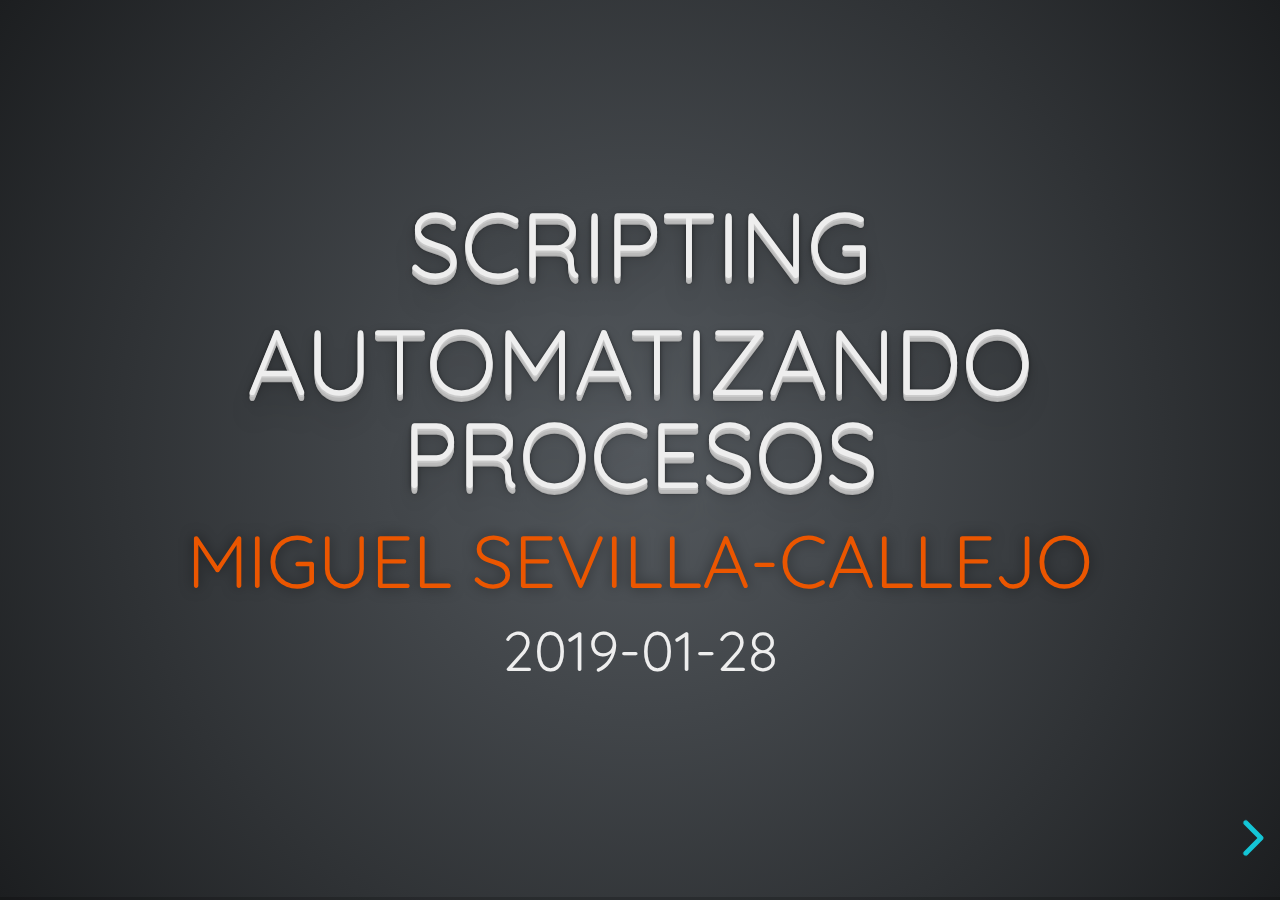
==== commit 58c15758: "Update and rename index1.html to index.html" ====
--- a/tmp/revealjs/index.html
+++ b/tmp/revealjs/index.html
@@ -3,16 +3,14 @@
 <head>
   <meta charset="utf-8">
   <meta name="generator" content="pandoc">
-  <meta name="author" content="Miguel Sevilla-Callejo" />
-  <meta name="dcterms.date" content="2018-10-16" />
-  <title>Presentación HTML con reveal.js</title>
+  <meta name="author" content="Miguel Sevilla-Callejo">
+  <title>Scripting</title>
   <meta name="apple-mobile-web-app-capable" content="yes">
   <meta name="apple-mobile-web-app-status-bar-style" content="black-translucent">
   <meta name="viewport" content="width=device-width, initial-scale=1.0, maximum-scale=1.0, user-scalable=no, minimal-ui">
-  <link href="data:text/css;charset=utf-8,%0A%0Ahtml%2C%20body%2C%20%2Ereveal%20div%2C%20%2Ereveal%20span%2C%20%2Ereveal%20applet%2C%20%2Ereveal%20object%2C%20%2Ereveal%20iframe%2C%0A%2Ereveal%20h1%2C%20%2Ereveal%20h2%2C%20%2Ereveal%20h3%2C%20%2Ereveal%20h4%2C%20%2Ereveal%20h5%2C%20%2Ereveal%20h6%2C%20%2Ereveal%20p%2C%20%2Ereveal%20blockquote%2C%20%2Ereveal%20pre%2C%0A%2Ereveal%20a%2C%20%2Ereveal%20abbr%2C%20%2Ereveal%20acronym%2C%20%2Ereveal%20address%2C%20%2Ereveal%20big%2C%20%2Ereveal%20cite%2C%20%2Ereveal%20code%2C%0A%2Ereveal%20del%2C%20%2Ereveal%20dfn%2C%20%2Ereveal%20em%2C%20%2Ereveal%20img%2C%20%2Ereveal%20ins%2C%20%2Ereveal%20kbd%2C%20%2Ereveal%20q%2C%20%2Ereveal%20s%2C%20%2Ereveal%20samp%2C%0A%2Ereveal%20small%2C%20%2Ereveal%20strike%2C%20%2Ereveal%20strong%2C%20%2Ereveal%20sub%2C%20%2Ereveal%20sup%2C%20%2Ereveal%20tt%2C%20%2Ereveal%20var%2C%0A%2Ereveal%20b%2C%20%2Ereveal%20u%2C%20%2Ereveal%20center%2C%0A%2Ereveal%20dl%2C%20%2Ereveal%20dt%2C%20%2Ereveal%20dd%2C%20%2Ereveal%20ol%2C%20%2Ereveal%20ul%2C%20%2Ereveal%20li%2C%0A%2Ereveal%20fieldset%2C%20%2Ereveal%20form%2C%20%2Ereveal%20label%2C%20%2Ereveal%20legend%2C%0A%2Ereveal%20table%2C%20%2Ereveal%20caption%2C%20%2Ereveal%20tbody%2C%20%2Ereveal%20tfoot%2C%20%2Ereveal%20thead%2C%20%2Ereveal%20tr%2C%20%2Ereveal%20th%2C%20%2Ereveal%20td%2C%0A%2Ereveal%20article%2C%20%2Ereveal%20aside%2C%20%2Ereveal%20canvas%2C%20%2Ereveal%20details%2C%20%2Ereveal%20embed%2C%0A%2Ereveal%20figure%2C%20%2Ereveal%20figcaption%2C%20%2Ereveal%20footer%2C%20%2Ereveal%20header%2C%20%2Ereveal%20hgroup%2C%0A%2Ereveal%20menu%2C%20%2Ereveal%20nav%2C%20%2Ereveal%20output%2C%20%2Ereveal%20ruby%2C%20%2Ereveal%20section%2C%20%2Ereveal%20summary%2C%0A%2Ereveal%20time%2C%20%2Ereveal%20mark%2C%20%2Ereveal%20audio%2C%20%2Ereveal%20video%20%7B%0Amargin%3A%200%3B%0Apadding%3A%200%3B%0Aborder%3A%200%3B%0Afont%2Dsize%3A%20100%25%3B%0Afont%3A%20inherit%3B%0Avertical%2Dalign%3A%20baseline%3B%20%7D%0A%2Ereveal%20article%2C%20%2Ereveal%20aside%2C%20%2Ereveal%20details%2C%20%2Ereveal%20figcaption%2C%20%2Ereveal%20figure%2C%0A%2Ereveal%20footer%2C%20%2Ereveal%20header%2C%20%2Ereveal%20hgroup%2C%20%2Ereveal%20menu%2C%20%2Ereveal%20nav%2C%20%2Ereveal%20section%20%7B%0Adisplay%3A%20block%3B%20%7D%0A%0Ahtml%2C%0Abody%20%7B%0Awidth%3A%20100%25%3B%0Aheight%3A%20100%25%3B%0Aoverflow%3A%20hidden%3B%20%7D%0Abody%20%7B%0Aposition%3A%20relative%3B%0Aline%2Dheight%3A%201%3B%0Abackground%2Dcolor%3A%20%23fff%3B%0Acolor%3A%20%23000%3B%20%7D%0A%0A%2Ereveal%20%2Eslides%20section%20%2Efragment%20%7B%0Aopacity%3A%200%3B%0Avisibility%3A%20hidden%3B%0A%2Dwebkit%2Dtransition%3A%20all%20%2E2s%20ease%3B%0Atransition%3A%20all%20%2E2s%20ease%3B%20%7D%0A%2Ereveal%20%2Eslides%20section%20%2Efragment%2Evisible%20%7B%0Aopacity%3A%201%3B%0Avisibility%3A%20visible%3B%20%7D%0A%2Ereveal%20%2Eslides%20section%20%2Efragment%2Egrow%20%7B%0Aopacity%3A%201%3B%0Avisibility%3A%20visible%3B%20%7D%0A%2Ereveal%20%2Eslides%20section%20%2Efragment%2Egrow%2Evisible%20%7B%0A%2Dwebkit%2Dtransform%3A%20scale%281%2E3%29%3B%0Atransform%3A%20scale%281%2E3%29%3B%20%7D%0A%2Ereveal%20%2Eslides%20section%20%2Efragment%2Eshrink%20%7B%0Aopacity%3A%201%3B%0Avisibility%3A%20visible%3B%20%7D%0A%2Ereveal%20%2Eslides%20section%20%2Efragment%2Eshrink%2Evisible%20%7B%0A%2Dwebkit%2Dtransform%3A%20scale%280%2E7%29%3B%0Atransform%3A%20scale%280%2E7%29%3B%20%7D%0A%2Ereveal%20%2Eslides%20section%20%2Efragment%2Ezoom%2Din%20%7B%0A%2Dwebkit%2Dtransform%3A%20scale%280%2E1%29%3B%0Atransform%3A%20scale%280%2E1%29%3B%20%7D%0A%2Ereveal%20%2Eslides%20section%20%2Efragment%2Ezoom%2Din%2Evisible%20%7B%0A%2Dwebkit%2Dtransform%3A%20none%3B%0Atransform%3A%20none%3B%20%7D%0A%2Ereveal%20%2Eslides%20section%20%2Efragment%2Efade%2Dout%20%7B%0Aopacity%3A%201%3B%0Avisibility%3A%20visible%3B%20%7D%0A%2Ereveal%20%2Eslides%20section%20%2Efragment%2Efade%2Dout%2Evisible%20%7B%0Aopacity%3A%200%3B%0Avisibility%3A%20hidden%3B%20%7D%0A%2Ereveal%20%2Eslides%20section%20%2Efragment%2Esemi%2Dfade%2Dout%20%7B%0Aopacity%3A%201%3B%0Avisibility%3A%20visible%3B%20%7D%0A%2Ereveal%20%2Eslides%20section%20%2Efragment%2Esemi%2Dfade%2Dout%2Evisible%20%7B%0Aopacity%3A%200%2E5%3B%0Avisibility%3A%20visible%3B%20%7D%0A%2Ereveal%20%2Eslides%20section%20%2Efragment%2Estrike%20%7B%0Aopacity%3A%201%3B%0Avisibility%3A%20visible%3B%20%7D%0A%2Ereveal%20%2Eslides%20section%20%2Efragment%2Estrike%2Evisible%20%7B%0Atext%2Ddecoration%3A%20line%2Dthrough%3B%20%7D%0A%2Ereveal%20%2Eslides%20section%20%2Efragment%2Efade%2Dup%20%7B%0A%2Dwebkit%2Dtransform%3A%20translate%280%2C%2020%25%29%3B%0Atransform%3A%20translate%280%2C%2020%25%29%3B%20%7D%0A%2Ereveal%20%2Eslides%20section%20%2Efragment%2Efade%2Dup%2Evisible%20%7B%0A%2Dwebkit%2Dtransform%3A%20translate%280%2C%200%29%3B%0Atransform%3A%20translate%280%2C%200%29%3B%20%7D%0A%2Ereveal%20%2Eslides%20section%20%2Efragment%2Efade%2Ddown%20%7B%0A%2Dwebkit%2Dtransform%3A%20translate%280%2C%20%2D20%25%29%3B%0Atransform%3A%20translate%280%2C%20%2D20%25%29%3B%20%7D%0A%2Ereveal%20%2Eslides%20section%20%2Efragment%2Efade%2Ddown%2Evisible%20%7B%0A%2Dwebkit%2Dtransform%3A%20translate%280%2C%200%29%3B%0Atransform%3A%20translate%280%2C%200%29%3B%20%7D%0A%2Ereveal%20%2Eslides%20section%20%2Efragment%2Efade%2Dright%20%7B%0A%2Dwebkit%2Dtransform%3A%20translate%28%2D20%25%2C%200%29%3B%0Atransform%3A%20translate%28%2D20%25%2C%200%29%3B%20%7D%0A%2Ereveal%20%2Eslides%20section%20%2Efragment%2Efade%2Dright%2Evisible%20%7B%0A%2Dwebkit%2Dtransform%3A%20translate%280%2C%200%29%3B%0Atransform%3A%20translate%280%2C%200%29%3B%20%7D%0A%2Ereveal%20%2Eslides%20section%20%2Efragment%2Efade%2Dleft%20%7B%0A%2Dwebkit%2Dtransform%3A%20translate%2820%25%2C%200%29%3B%0Atransform%3A%20translate%2820%25%2C%200%29%3B%20%7D%0A%2Ereveal%20%2Eslides%20section%20%2Efragment%2Efade%2Dleft%2Evisible%20%7B%0A%2Dwebkit%2Dtransform%3A%20translate%280%2C%200%29%3B%0Atransform%3A%20translate%280%2C%200%29%3B%20%7D%0A%2Ereveal%20%2Eslides%20section%20%2Efragment%2Ecurrent%2Dvisible%20%7B%0Aopacity%3A%200%3B%0Avisibility%3A%20hidden%3B%20%7D%0A%2Ereveal%20%2Eslides%20section%20%2Efragment%2Ecurrent%2Dvisible%2Ecurrent%2Dfragment%20%7B%0Aopacity%3A%201%3B%0Avisibility%3A%20visible%3B%20%7D%0A%2Ereveal%20%2Eslides%20section%20%2Efragment%2Ehighlight%2Dred%2C%0A%2Ereveal%20%2Eslides%20section%20%2Efragment%2Ehighlight%2Dcurrent%2Dred%2C%0A%2Ereveal%20%2Eslides%20section%20%2Efragment%2Ehighlight%2Dgreen%2C%0A%2Ereveal%20%2Eslides%20section%20%2Efragment%2Ehighlight%2Dcurrent%2Dgreen%2C%0A%2Ereveal%20%2Eslides%20section%20%2Efragment%2Ehighlight%2Dblue%2C%0A%2Ereveal%20%2Eslides%20section%20%2Efragment%2Ehighlight%2Dcurrent%2Dblue%20%7B%0Aopacity%3A%201%3B%0Avisibility%3A%20visible%3B%20%7D%0A%2Ereveal%20%2Eslides%20section%20%2Efragment%2Ehighlight%2Dred%2Evisible%20%7B%0Acolor%3A%20%23ff2c2d%3B%20%7D%0A%2Ereveal%20%2Eslides%20section%20%2Efragment%2Ehighlight%2Dgreen%2Evisible%20%7B%0Acolor%3A%20%2317ff2e%3B%20%7D%0A%2Ereveal%20%2Eslides%20section%20%2Efragment%2Ehighlight%2Dblue%2Evisible%20%7B%0Acolor%3A%20%231b91ff%3B%20%7D%0A%2Ereveal%20%2Eslides%20section%20%2Efragment%2Ehighlight%2Dcurrent%2Dred%2Ecurrent%2Dfragment%20%7B%0Acolor%3A%20%23ff2c2d%3B%20%7D%0A%2Ereveal%20%2Eslides%20section%20%2Efragment%2Ehighlight%2Dcurrent%2Dgreen%2Ecurrent%2Dfragment%20%7B%0Acolor%3A%20%2317ff2e%3B%20%7D%0A%2Ereveal%20%2Eslides%20section%20%2Efragment%2Ehighlight%2Dcurrent%2Dblue%2Ecurrent%2Dfragment%20%7B%0Acolor%3A%20%231b91ff%3B%20%7D%0A%0A%0A%2Ereveal%3Aafter%20%7B%0Acontent%3A%20%27%27%3B%0Afont%2Dstyle%3A%20italic%3B%20%7D%0A%2Ereveal%20iframe%20%7B%0Az%2Dindex%3A%201%3B%20%7D%0A%0A%2Ereveal%20a%20%7B%0Aposition%3A%20relative%3B%20%7D%0A%2Ereveal%20%2Estretch%20%7B%0Amax%2Dwidth%3A%20none%3B%0Amax%2Dheight%3A%20none%3B%20%7D%0A%2Ereveal%20pre%2Estretch%20code%20%7B%0Aheight%3A%20100%25%3B%0Amax%2Dheight%3A%20100%25%3B%0Abox%2Dsizing%3A%20border%2Dbox%3B%20%7D%0A%0A%2Ereveal%20%2Econtrols%20%7B%0Adisplay%3A%20none%3B%0Aposition%3A%20fixed%3B%0Awidth%3A%20110px%3B%0Aheight%3A%20110px%3B%0Az%2Dindex%3A%2030%3B%0Aright%3A%2010px%3B%0Abottom%3A%2010px%3B%0A%2Dwebkit%2Duser%2Dselect%3A%20none%3B%20%7D%0A%2Ereveal%20%2Econtrols%20button%20%7B%0Apadding%3A%200%3B%0Aposition%3A%20absolute%3B%0Aopacity%3A%200%2E05%3B%0Awidth%3A%200%3B%0Aheight%3A%200%3B%0Abackground%2Dcolor%3A%20transparent%3B%0Aborder%3A%2012px%20solid%20transparent%3B%0A%2Dwebkit%2Dtransform%3A%20scale%280%2E9999%29%3B%0Atransform%3A%20scale%280%2E9999%29%3B%0A%2Dwebkit%2Dtransition%3A%20all%200%2E2s%20ease%3B%0Atransition%3A%20all%200%2E2s%20ease%3B%0A%2Dwebkit%2Dappearance%3A%20none%3B%0A%2Dwebkit%2Dtap%2Dhighlight%2Dcolor%3A%20transparent%3B%20%7D%0A%2Ereveal%20%2Econtrols%20%2Eenabled%20%7B%0Aopacity%3A%200%2E7%3B%0Acursor%3A%20pointer%3B%20%7D%0A%2Ereveal%20%2Econtrols%20%2Eenabled%3Aactive%20%7B%0Amargin%2Dtop%3A%201px%3B%20%7D%0A%2Ereveal%20%2Econtrols%20%2Enavigate%2Dleft%20%7B%0Atop%3A%2042px%3B%0Aborder%2Dright%2Dwidth%3A%2022px%3B%0Aborder%2Dright%2Dcolor%3A%20%23000%3B%20%7D%0A%2Ereveal%20%2Econtrols%20%2Enavigate%2Dleft%2Efragmented%20%7B%0Aopacity%3A%200%2E3%3B%20%7D%0A%2Ereveal%20%2Econtrols%20%2Enavigate%2Dright%20%7B%0Aleft%3A%2074px%3B%0Atop%3A%2042px%3B%0Aborder%2Dleft%2Dwidth%3A%2022px%3B%0Aborder%2Dleft%2Dcolor%3A%20%23000%3B%20%7D%0A%2Ereveal%20%2Econtrols%20%2Enavigate%2Dright%2Efragmented%20%7B%0Aopacity%3A%200%2E3%3B%20%7D%0A%2Ereveal%20%2Econtrols%20%2Enavigate%2Dup%20%7B%0Aleft%3A%2042px%3B%0Aborder%2Dbottom%2Dwidth%3A%2022px%3B%0Aborder%2Dbottom%2Dcolor%3A%20%23000%3B%20%7D%0A%2Ereveal%20%2Econtrols%20%2Enavigate%2Dup%2Efragmented%20%7B%0Aopacity%3A%200%2E3%3B%20%7D%0A%2Ereveal%20%2Econtrols%20%2Enavigate%2Ddown%20%7B%0Aleft%3A%2042px%3B%0Atop%3A%2074px%3B%0Aborder%2Dtop%2Dwidth%3A%2022px%3B%0Aborder%2Dtop%2Dcolor%3A%20%23000%3B%20%7D%0A%2Ereveal%20%2Econtrols%20%2Enavigate%2Ddown%2Efragmented%20%7B%0Aopacity%3A%200%2E3%3B%20%7D%0A%0A%2Ereveal%20%2Eprogress%20%7B%0Aposition%3A%20fixed%3B%0Adisplay%3A%20none%3B%0Aheight%3A%203px%3B%0Awidth%3A%20100%25%3B%0Abottom%3A%200%3B%0Aleft%3A%200%3B%0Az%2Dindex%3A%2010%3B%0Abackground%2Dcolor%3A%20rgba%280%2C%200%2C%200%2C%200%2E2%29%3B%20%7D%0A%2Ereveal%20%2Eprogress%3Aafter%20%7B%0Acontent%3A%20%27%27%3B%0Adisplay%3A%20block%3B%0Aposition%3A%20absolute%3B%0Aheight%3A%2020px%3B%0Awidth%3A%20100%25%3B%0Atop%3A%20%2D20px%3B%20%7D%0A%2Ereveal%20%2Eprogress%20span%20%7B%0Adisplay%3A%20block%3B%0Aheight%3A%20100%25%3B%0Awidth%3A%200px%3B%0Abackground%2Dcolor%3A%20%23000%3B%0A%2Dwebkit%2Dtransition%3A%20width%20800ms%20cubic%2Dbezier%280%2E26%2C%200%2E86%2C%200%2E44%2C%200%2E985%29%3B%0Atransition%3A%20width%20800ms%20cubic%2Dbezier%280%2E26%2C%200%2E86%2C%200%2E44%2C%200%2E985%29%3B%20%7D%0A%0A%2Ereveal%20%2Eslide%2Dnumber%20%7B%0Aposition%3A%20fixed%3B%0Adisplay%3A%20block%3B%0Aright%3A%208px%3B%0Abottom%3A%208px%3B%0Az%2Dindex%3A%2031%3B%0Afont%2Dfamily%3A%20Helvetica%2C%20sans%2Dserif%3B%0Afont%2Dsize%3A%2012px%3B%0Aline%2Dheight%3A%201%3B%0Acolor%3A%20%23fff%3B%0Abackground%2Dcolor%3A%20rgba%280%2C%200%2C%200%2C%200%2E4%29%3B%0Apadding%3A%205px%3B%20%7D%0A%2Ereveal%20%2Eslide%2Dnumber%2Ddelimiter%20%7B%0Amargin%3A%200%203px%3B%20%7D%0A%0A%2Ereveal%20%7B%0Aposition%3A%20relative%3B%0Awidth%3A%20100%25%3B%0Aheight%3A%20100%25%3B%0Aoverflow%3A%20hidden%3B%0A%2Dms%2Dtouch%2Daction%3A%20none%3B%0Atouch%2Daction%3A%20none%3B%20%7D%0A%2Ereveal%20%2Eslides%20%7B%0Aposition%3A%20absolute%3B%0Awidth%3A%20100%25%3B%0Aheight%3A%20100%25%3B%0Atop%3A%200%3B%0Aright%3A%200%3B%0Abottom%3A%200%3B%0Aleft%3A%200%3B%0Amargin%3A%20auto%3B%0Aoverflow%3A%20visible%3B%0Az%2Dindex%3A%201%3B%0Atext%2Dalign%3A%20center%3B%0A%2Dwebkit%2Dperspective%3A%20600px%3B%0Aperspective%3A%20600px%3B%0A%2Dwebkit%2Dperspective%2Dorigin%3A%2050%25%2040%25%3B%0Aperspective%2Dorigin%3A%2050%25%2040%25%3B%20%7D%0A%2Ereveal%20%2Eslides%20%3E%20section%20%7B%0A%2Dms%2Dperspective%3A%20600px%3B%20%7D%0A%2Ereveal%20%2Eslides%20%3E%20section%2C%0A%2Ereveal%20%2Eslides%20%3E%20section%20%3E%20section%20%7B%0Adisplay%3A%20none%3B%0Aposition%3A%20absolute%3B%0Awidth%3A%20100%25%3B%0Apadding%3A%2020px%200px%3B%0Az%2Dindex%3A%2010%3B%0A%2Dwebkit%2Dtransform%2Dstyle%3A%20preserve%2D3d%3B%0Atransform%2Dstyle%3A%20preserve%2D3d%3B%0A%2Dwebkit%2Dtransition%3A%20%2Dwebkit%2Dtransform%2Dorigin%20800ms%20cubic%2Dbezier%280%2E26%2C%200%2E86%2C%200%2E44%2C%200%2E985%29%2C%20%2Dwebkit%2Dtransform%20800ms%20cubic%2Dbezier%280%2E26%2C%200%2E86%2C%200%2E44%2C%200%2E985%29%2C%20visibility%20800ms%20cubic%2Dbezier%280%2E26%2C%200%2E86%2C%200%2E44%2C%200%2E985%29%2C%20opacity%20800ms%20cubic%2Dbezier%280%2E26%2C%200%2E86%2C%200%2E44%2C%200%2E985%29%3B%0Atransition%3A%20transform%2Dorigin%20800ms%20cubic%2Dbezier%280%2E26%2C%200%2E86%2C%200%2E44%2C%200%2E985%29%2C%20transform%20800ms%20cubic%2Dbezier%280%2E26%2C%200%2E86%2C%200%2E44%2C%200%2E985%29%2C%20visibility%20800ms%20cubic%2Dbezier%280%2E26%2C%200%2E86%2C%200%2E44%2C%200%2E985%29%2C%20opacity%20800ms%20cubic%2Dbezier%280%2E26%2C%200%2E86%2C%200%2E44%2C%200%2E985%29%3B%20%7D%0A%0A%2Ereveal%5Bdata%2Dtransition%2Dspeed%3D%22fast%22%5D%20%2Eslides%20section%20%7B%0A%2Dwebkit%2Dtransition%2Dduration%3A%20400ms%3B%0Atransition%2Dduration%3A%20400ms%3B%20%7D%0A%2Ereveal%5Bdata%2Dtransition%2Dspeed%3D%22slow%22%5D%20%2Eslides%20section%20%7B%0A%2Dwebkit%2Dtransition%2Dduration%3A%201200ms%3B%0Atransition%2Dduration%3A%201200ms%3B%20%7D%0A%0A%2Ereveal%20%2Eslides%20section%5Bdata%2Dtransition%2Dspeed%3D%22fast%22%5D%20%7B%0A%2Dwebkit%2Dtransition%2Dduration%3A%20400ms%3B%0Atransition%2Dduration%3A%20400ms%3B%20%7D%0A%2Ereveal%20%2Eslides%20section%5Bdata%2Dtransition%2Dspeed%3D%22slow%22%5D%20%7B%0A%2Dwebkit%2Dtransition%2Dduration%3A%201200ms%3B%0Atransition%2Dduration%3A%201200ms%3B%20%7D%0A%2Ereveal%20%2Eslides%20%3E%20section%2Estack%20%7B%0Apadding%2Dtop%3A%200%3B%0Apadding%2Dbottom%3A%200%3B%20%7D%0A%2Ereveal%20%2Eslides%20%3E%20section%2Epresent%2C%0A%2Ereveal%20%2Eslides%20%3E%20section%20%3E%20section%2Epresent%20%7B%0Adisplay%3A%20block%3B%0Az%2Dindex%3A%2011%3B%0Aopacity%3A%201%3B%20%7D%0A%2Ereveal%2Ecenter%2C%0A%2Ereveal%2Ecenter%20%2Eslides%2C%0A%2Ereveal%2Ecenter%20%2Eslides%20section%20%7B%0Amin%2Dheight%3A%200%20%21important%3B%20%7D%0A%0A%2Ereveal%20%2Eslides%20%3E%20section%2Efuture%2C%0A%2Ereveal%20%2Eslides%20%3E%20section%20%3E%20section%2Efuture%2C%0A%2Ereveal%20%2Eslides%20%3E%20section%2Epast%2C%0A%2Ereveal%20%2Eslides%20%3E%20section%20%3E%20section%2Epast%20%7B%0Apointer%2Devents%3A%20none%3B%20%7D%0A%2Ereveal%2Eoverview%20%2Eslides%20%3E%20section%2C%0A%2Ereveal%2Eoverview%20%2Eslides%20%3E%20section%20%3E%20section%20%7B%0Apointer%2Devents%3A%20auto%3B%20%7D%0A%2Ereveal%20%2Eslides%20%3E%20section%2Epast%2C%0A%2Ereveal%20%2Eslides%20%3E%20section%2Efuture%2C%0A%2Ereveal%20%2Eslides%20%3E%20section%20%3E%20section%2Epast%2C%0A%2Ereveal%20%2Eslides%20%3E%20section%20%3E%20section%2Efuture%20%7B%0Aopacity%3A%200%3B%20%7D%0A%0A%0A%2Ereveal%2Eslide%20section%20%7B%0A%2Dwebkit%2Dbackface%2Dvisibility%3A%20hidden%3B%0Abackface%2Dvisibility%3A%20hidden%3B%20%7D%0A%2Ereveal%20%2Eslides%20%3E%20section%5Bdata%2Dtransition%3Dslide%5D%2Epast%2C%0A%2Ereveal%20%2Eslides%20%3E%20section%5Bdata%2Dtransition%7E%3Dslide%2Dout%5D%2Epast%2C%0A%2Ereveal%2Eslide%20%2Eslides%20%3E%20section%3Anot%28%5Bdata%2Dtransition%5D%29%2Epast%20%7B%0A%2Dwebkit%2Dtransform%3A%20translate%28%2D150%25%2C%200%29%3B%0Atransform%3A%20translate%28%2D150%25%2C%200%29%3B%20%7D%0A%2Ereveal%20%2Eslides%20%3E%20section%5Bdata%2Dtransition%3Dslide%5D%2Efuture%2C%0A%2Ereveal%20%2Eslides%20%3E%20section%5Bdata%2Dtransition%7E%3Dslide%2Din%5D%2Efuture%2C%0A%2Ereveal%2Eslide%20%2Eslides%20%3E%20section%3Anot%28%5Bdata%2Dtransition%5D%29%2Efuture%20%7B%0A%2Dwebkit%2Dtransform%3A%20translate%28150%25%2C%200%29%3B%0Atransform%3A%20translate%28150%25%2C%200%29%3B%20%7D%0A%2Ereveal%20%2Eslides%20%3E%20section%20%3E%20section%5Bdata%2Dtransition%3Dslide%5D%2Epast%2C%0A%2Ereveal%20%2Eslides%20%3E%20section%20%3E%20section%5Bdata%2Dtransition%7E%3Dslide%2Dout%5D%2Epast%2C%0A%2Ereveal%2Eslide%20%2Eslides%20%3E%20section%20%3E%20section%3Anot%28%5Bdata%2Dtransition%5D%29%2Epast%20%7B%0A%2Dwebkit%2Dtransform%3A%20translate%280%2C%20%2D150%25%29%3B%0Atransform%3A%20translate%280%2C%20%2D150%25%29%3B%20%7D%0A%2Ereveal%20%2Eslides%20%3E%20section%20%3E%20section%5Bdata%2Dtransition%3Dslide%5D%2Efuture%2C%0A%2Ereveal%20%2Eslides%20%3E%20section%20%3E%20section%5Bdata%2Dtransition%7E%3Dslide%2Din%5D%2Efuture%2C%0A%2Ereveal%2Eslide%20%2Eslides%20%3E%20section%20%3E%20section%3Anot%28%5Bdata%2Dtransition%5D%29%2Efuture%20%7B%0A%2Dwebkit%2Dtransform%3A%20translate%280%2C%20150%25%29%3B%0Atransform%3A%20translate%280%2C%20150%25%29%3B%20%7D%0A%2Ereveal%2Elinear%20section%20%7B%0A%2Dwebkit%2Dbackface%2Dvisibility%3A%20hidden%3B%0Abackface%2Dvisibility%3A%20hidden%3B%20%7D%0A%2Ereveal%20%2Eslides%20%3E%20section%5Bdata%2Dtransition%3Dlinear%5D%2Epast%2C%0A%2Ereveal%20%2Eslides%20%3E%20section%5Bdata%2Dtransition%7E%3Dlinear%2Dout%5D%2Epast%2C%0A%2Ereveal%2Elinear%20%2Eslides%20%3E%20section%3Anot%28%5Bdata%2Dtransition%5D%29%2Epast%20%7B%0A%2Dwebkit%2Dtransform%3A%20translate%28%2D150%25%2C%200%29%3B%0Atransform%3A%20translate%28%2D150%25%2C%200%29%3B%20%7D%0A%2Ereveal%20%2Eslides%20%3E%20section%5Bdata%2Dtransition%3Dlinear%5D%2Efuture%2C%0A%2Ereveal%20%2Eslides%20%3E%20section%5Bdata%2Dtransition%7E%3Dlinear%2Din%5D%2Efuture%2C%0A%2Ereveal%2Elinear%20%2Eslides%20%3E%20section%3Anot%28%5Bdata%2Dtransition%5D%29%2Efuture%20%7B%0A%2Dwebkit%2Dtransform%3A%20translate%28150%25%2C%200%29%3B%0Atransform%3A%20translate%28150%25%2C%200%29%3B%20%7D%0A%2Ereveal%20%2Eslides%20%3E%20section%20%3E%20section%5Bdata%2Dtransition%3Dlinear%5D%2Epast%2C%0A%2Ereveal%20%2Eslides%20%3E%20section%20%3E%20section%5Bdata%2Dtransition%7E%3Dlinear%2Dout%5D%2Epast%2C%0A%2Ereveal%2Elinear%20%2Eslides%20%3E%20section%20%3E%20section%3Anot%28%5Bdata%2Dtransition%5D%29%2Epast%20%7B%0A%2Dwebkit%2Dtransform%3A%20translate%280%2C%20%2D150%25%29%3B%0Atransform%3A%20translate%280%2C%20%2D150%25%29%3B%20%7D%0A%2Ereveal%20%2Eslides%20%3E%20section%20%3E%20section%5Bdata%2Dtransition%3Dlinear%5D%2Efuture%2C%0A%2Ereveal%20%2Eslides%20%3E%20section%20%3E%20section%5Bdata%2Dtransition%7E%3Dlinear%2Din%5D%2Efuture%2C%0A%2Ereveal%2Elinear%20%2Eslides%20%3E%20section%20%3E%20section%3Anot%28%5Bdata%2Dtransition%5D%29%2Efuture%20%7B%0A%2Dwebkit%2Dtransform%3A%20translate%280%2C%20150%25%29%3B%0Atransform%3A%20translate%280%2C%20150%25%29%3B%20%7D%0A%0A%2Ereveal%20%2Eslides%20%3E%20section%5Bdata%2Dtransition%3Ddefault%5D%2Epast%2C%0A%2Ereveal%20%2Eslides%20%3E%20section%5Bdata%2Dtransition%7E%3Ddefault%2Dout%5D%2Epast%2C%0A%2Ereveal%2Edefault%20%2Eslides%20%3E%20section%3Anot%28%5Bdata%2Dtransition%5D%29%2Epast%20%7B%0A%2Dwebkit%2Dtransform%3A%20translate3d%28%2D100%25%2C%200%2C%200%29%20rotateY%28%2D90deg%29%20translate3d%28%2D100%25%2C%200%2C%200%29%3B%0Atransform%3A%20translate3d%28%2D100%25%2C%200%2C%200%29%20rotateY%28%2D90deg%29%20translate3d%28%2D100%25%2C%200%2C%200%29%3B%20%7D%0A%2Ereveal%20%2Eslides%20%3E%20section%5Bdata%2Dtransition%3Ddefault%5D%2Efuture%2C%0A%2Ereveal%20%2Eslides%20%3E%20section%5Bdata%2Dtransition%7E%3Ddefault%2Din%5D%2Efuture%2C%0A%2Ereveal%2Edefault%20%2Eslides%20%3E%20section%3Anot%28%5Bdata%2Dtransition%5D%29%2Efuture%20%7B%0A%2Dwebkit%2Dtransform%3A%20translate3d%28100%25%2C%200%2C%200%29%20rotateY%2890deg%29%20translate3d%28100%25%2C%200%2C%200%29%3B%0Atransform%3A%20translate3d%28100%25%2C%200%2C%200%29%20rotateY%2890deg%29%20translate3d%28100%25%2C%200%2C%200%29%3B%20%7D%0A%2Ereveal%20%2Eslides%20%3E%20section%20%3E%20section%5Bdata%2Dtransition%3Ddefault%5D%2Epast%2C%0A%2Ereveal%20%2Eslides%20%3E%20section%20%3E%20section%5Bdata%2Dtransition%7E%3Ddefault%2Dout%5D%2Epast%2C%0A%2Ereveal%2Edefault%20%2Eslides%20%3E%20section%20%3E%20section%3Anot%28%5Bdata%2Dtransition%5D%29%2Epast%20%7B%0A%2Dwebkit%2Dtransform%3A%20translate3d%280%2C%20%2D300px%2C%200%29%20rotateX%2870deg%29%20translate3d%280%2C%20%2D300px%2C%200%29%3B%0Atransform%3A%20translate3d%280%2C%20%2D300px%2C%200%29%20rotateX%2870deg%29%20translate3d%280%2C%20%2D300px%2C%200%29%3B%20%7D%0A%2Ereveal%20%2Eslides%20%3E%20section%20%3E%20section%5Bdata%2Dtransition%3Ddefault%5D%2Efuture%2C%0A%2Ereveal%20%2Eslides%20%3E%20section%20%3E%20section%5Bdata%2Dtransition%7E%3Ddefault%2Din%5D%2Efuture%2C%0A%2Ereveal%2Edefault%20%2Eslides%20%3E%20section%20%3E%20section%3Anot%28%5Bdata%2Dtransition%5D%29%2Efuture%20%7B%0A%2Dwebkit%2Dtransform%3A%20translate3d%280%2C%20300px%2C%200%29%20rotateX%28%2D70deg%29%20translate3d%280%2C%20300px%2C%200%29%3B%0Atransform%3A%20translate3d%280%2C%20300px%2C%200%29%20rotateX%28%2D70deg%29%20translate3d%280%2C%20300px%2C%200%29%3B%20%7D%0A%2Ereveal%20%2Eslides%20%3E%20section%5Bdata%2Dtransition%3Dconvex%5D%2Epast%2C%0A%2Ereveal%20%2Eslides%20%3E%20section%5Bdata%2Dtransition%7E%3Dconvex%2Dout%5D%2Epast%2C%0A%2Ereveal%2Econvex%20%2Eslides%20%3E%20section%3Anot%28%5Bdata%2Dtransition%5D%29%2Epast%20%7B%0A%2Dwebkit%2Dtransform%3A%20translate3d%28%2D100%25%2C%200%2C%200%29%20rotateY%28%2D90deg%29%20translate3d%28%2D100%25%2C%200%2C%200%29%3B%0Atransform%3A%20translate3d%28%2D100%25%2C%200%2C%200%29%20rotateY%28%2D90deg%29%20translate3d%28%2D100%25%2C%200%2C%200%29%3B%20%7D%0A%2Ereveal%20%2Eslides%20%3E%20section%5Bdata%2Dtransition%3Dconvex%5D%2Efuture%2C%0A%2Ereveal%20%2Eslides%20%3E%20section%5Bdata%2Dtransition%7E%3Dconvex%2Din%5D%2Efuture%2C%0A%2Ereveal%2Econvex%20%2Eslides%20%3E%20section%3Anot%28%5Bdata%2Dtransition%5D%29%2Efuture%20%7B%0A%2Dwebkit%2Dtransform%3A%20translate3d%28100%25%2C%200%2C%200%29%20rotateY%2890deg%29%20translate3d%28100%25%2C%200%2C%200%29%3B%0Atransform%3A%20translate3d%28100%25%2C%200%2C%200%29%20rotateY%2890deg%29%20translate3d%28100%25%2C%200%2C%200%29%3B%20%7D%0A%2Ereveal%20%2Eslides%20%3E%20section%20%3E%20section%5Bdata%2Dtransition%3Dconvex%5D%2Epast%2C%0A%2Ereveal%20%2Eslides%20%3E%20section%20%3E%20section%5Bdata%2Dtransition%7E%3Dconvex%2Dout%5D%2Epast%2C%0A%2Ereveal%2Econvex%20%2Eslides%20%3E%20section%20%3E%20section%3Anot%28%5Bdata%2Dtransition%5D%29%2Epast%20%7B%0A%2Dwebkit%2Dtransform%3A%20translate3d%280%2C%20%2D300px%2C%200%29%20rotateX%2870deg%29%20translate3d%280%2C%20%2D300px%2C%200%29%3B%0Atransform%3A%20translate3d%280%2C%20%2D300px%2C%200%29%20rotateX%2870deg%29%20translate3d%280%2C%20%2D300px%2C%200%29%3B%20%7D%0A%2Ereveal%20%2Eslides%20%3E%20section%20%3E%20section%5Bdata%2Dtransition%3Dconvex%5D%2Efuture%2C%0A%2Ereveal%20%2Eslides%20%3E%20section%20%3E%20section%5Bdata%2Dtransition%7E%3Dconvex%2Din%5D%2Efuture%2C%0A%2Ereveal%2Econvex%20%2Eslides%20%3E%20section%20%3E%20section%3Anot%28%5Bdata%2Dtransition%5D%29%2Efuture%20%7B%0A%2Dwebkit%2Dtransform%3A%20translate3d%280%2C%20300px%2C%200%29%20rotateX%28%2D70deg%29%20translate3d%280%2C%20300px%2C%200%29%3B%0Atransform%3A%20translate3d%280%2C%20300px%2C%200%29%20rotateX%28%2D70deg%29%20translate3d%280%2C%20300px%2C%200%29%3B%20%7D%0A%0A%2Ereveal%20%2Eslides%20%3E%20section%5Bdata%2Dtransition%3Dconcave%5D%2Epast%2C%0A%2Ereveal%20%2Eslides%20%3E%20section%5Bdata%2Dtransition%7E%3Dconcave%2Dout%5D%2Epast%2C%0A%2Ereveal%2Econcave%20%2Eslides%20%3E%20section%3Anot%28%5Bdata%2Dtransition%5D%29%2Epast%20%7B%0A%2Dwebkit%2Dtransform%3A%20translate3d%28%2D100%25%2C%200%2C%200%29%20rotateY%2890deg%29%20translate3d%28%2D100%25%2C%200%2C%200%29%3B%0Atransform%3A%20translate3d%28%2D100%25%2C%200%2C%200%29%20rotateY%2890deg%29%20translate3d%28%2D100%25%2C%200%2C%200%29%3B%20%7D%0A%2Ereveal%20%2Eslides%20%3E%20section%5Bdata%2Dtransition%3Dconcave%5D%2Efuture%2C%0A%2Ereveal%20%2Eslides%20%3E%20section%5Bdata%2Dtransition%7E%3Dconcave%2Din%5D%2Efuture%2C%0A%2Ereveal%2Econcave%20%2Eslides%20%3E%20section%3Anot%28%5Bdata%2Dtransition%5D%29%2Efuture%20%7B%0A%2Dwebkit%2Dtransform%3A%20translate3d%28100%25%2C%200%2C%200%29%20rotateY%28%2D90deg%29%20translate3d%28100%25%2C%200%2C%200%29%3B%0Atransform%3A%20translate3d%28100%25%2C%200%2C%200%29%20rotateY%28%2D90deg%29%20translate3d%28100%25%2C%200%2C%200%29%3B%20%7D%0A%2Ereveal%20%2Eslides%20%3E%20section%20%3E%20section%5Bdata%2Dtransition%3Dconcave%5D%2Epast%2C%0A%2Ereveal%20%2Eslides%20%3E%20section%20%3E%20section%5Bdata%2Dtransition%7E%3Dconcave%2Dout%5D%2Epast%2C%0A%2Ereveal%2Econcave%20%2Eslides%20%3E%20section%20%3E%20section%3Anot%28%5Bdata%2Dtransition%5D%29%2Epast%20%7B%0A%2Dwebkit%2Dtransform%3A%20translate3d%280%2C%20%2D80%25%2C%200%29%20rotateX%28%2D70deg%29%20translate3d%280%2C%20%2D80%25%2C%200%29%3B%0Atransform%3A%20translate3d%280%2C%20%2D80%25%2C%200%29%20rotateX%28%2D70deg%29%20translate3d%280%2C%20%2D80%25%2C%200%29%3B%20%7D%0A%2Ereveal%20%2Eslides%20%3E%20section%20%3E%20section%5Bdata%2Dtransition%3Dconcave%5D%2Efuture%2C%0A%2Ereveal%20%2Eslides%20%3E%20section%20%3E%20section%5Bdata%2Dtransition%7E%3Dconcave%2Din%5D%2Efuture%2C%0A%2Ereveal%2Econcave%20%2Eslides%20%3E%20section%20%3E%20section%3Anot%28%5Bdata%2Dtransition%5D%29%2Efuture%20%7B%0A%2Dwebkit%2Dtransform%3A%20translate3d%280%2C%2080%25%2C%200%29%20rotateX%2870deg%29%20translate3d%280%2C%2080%25%2C%200%29%3B%0Atransform%3A%20translate3d%280%2C%2080%25%2C%200%29%20rotateX%2870deg%29%20translate3d%280%2C%2080%25%2C%200%29%3B%20%7D%0A%0A%2Ereveal%20%2Eslides%20section%5Bdata%2Dtransition%3Dzoom%5D%2C%0A%2Ereveal%2Ezoom%20%2Eslides%20section%3Anot%28%5Bdata%2Dtransition%5D%29%20%7B%0A%2Dwebkit%2Dtransition%2Dtiming%2Dfunction%3A%20ease%3B%0Atransition%2Dtiming%2Dfunction%3A%20ease%3B%20%7D%0A%2Ereveal%20%2Eslides%20%3E%20section%5Bdata%2Dtransition%3Dzoom%5D%2Epast%2C%0A%2Ereveal%20%2Eslides%20%3E%20section%5Bdata%2Dtransition%7E%3Dzoom%2Dout%5D%2Epast%2C%0A%2Ereveal%2Ezoom%20%2Eslides%20%3E%20section%3Anot%28%5Bdata%2Dtransition%5D%29%2Epast%20%7B%0Avisibility%3A%20hidden%3B%0A%2Dwebkit%2Dtransform%3A%20scale%2816%29%3B%0Atransform%3A%20scale%2816%29%3B%20%7D%0A%2Ereveal%20%2Eslides%20%3E%20section%5Bdata%2Dtransition%3Dzoom%5D%2Efuture%2C%0A%2Ereveal%20%2Eslides%20%3E%20section%5Bdata%2Dtransition%7E%3Dzoom%2Din%5D%2Efuture%2C%0A%2Ereveal%2Ezoom%20%2Eslides%20%3E%20section%3Anot%28%5Bdata%2Dtransition%5D%29%2Efuture%20%7B%0Avisibility%3A%20hidden%3B%0A%2Dwebkit%2Dtransform%3A%20scale%280%2E2%29%3B%0Atransform%3A%20scale%280%2E2%29%3B%20%7D%0A%2Ereveal%20%2Eslides%20%3E%20section%20%3E%20section%5Bdata%2Dtransition%3Dzoom%5D%2Epast%2C%0A%2Ereveal%20%2Eslides%20%3E%20section%20%3E%20section%5Bdata%2Dtransition%7E%3Dzoom%2Dout%5D%2Epast%2C%0A%2Ereveal%2Ezoom%20%2Eslides%20%3E%20section%20%3E%20section%3Anot%28%5Bdata%2Dtransition%5D%29%2Epast%20%7B%0A%2Dwebkit%2Dtransform%3A%20translate%280%2C%20%2D150%25%29%3B%0Atransform%3A%20translate%280%2C%20%2D150%25%29%3B%20%7D%0A%2Ereveal%20%2Eslides%20%3E%20section%20%3E%20section%5Bdata%2Dtransition%3Dzoom%5D%2Efuture%2C%0A%2Ereveal%20%2Eslides%20%3E%20section%20%3E%20section%5Bdata%2Dtransition%7E%3Dzoom%2Din%5D%2Efuture%2C%0A%2Ereveal%2Ezoom%20%2Eslides%20%3E%20section%20%3E%20section%3Anot%28%5Bdata%2Dtransition%5D%29%2Efuture%20%7B%0A%2Dwebkit%2Dtransform%3A%20translate%280%2C%20150%25%29%3B%0Atransform%3A%20translate%280%2C%20150%25%29%3B%20%7D%0A%0A%2Ereveal%2Ecube%20%2Eslides%20%7B%0A%2Dwebkit%2Dperspective%3A%201300px%3B%0Aperspective%3A%201300px%3B%20%7D%0A%2Ereveal%2Ecube%20%2Eslides%20section%20%7B%0Apadding%3A%2030px%3B%0Amin%2Dheight%3A%20700px%3B%0A%2Dwebkit%2Dbackface%2Dvisibility%3A%20hidden%3B%0Abackface%2Dvisibility%3A%20hidden%3B%0Abox%2Dsizing%3A%20border%2Dbox%3B%20%7D%0A%2Ereveal%2Ecenter%2Ecube%20%2Eslides%20section%20%7B%0Amin%2Dheight%3A%200%3B%20%7D%0A%2Ereveal%2Ecube%20%2Eslides%20section%3Anot%28%2Estack%29%3Abefore%20%7B%0Acontent%3A%20%27%27%3B%0Aposition%3A%20absolute%3B%0Adisplay%3A%20block%3B%0Awidth%3A%20100%25%3B%0Aheight%3A%20100%25%3B%0Aleft%3A%200%3B%0Atop%3A%200%3B%0Abackground%3A%20rgba%280%2C%200%2C%200%2C%200%2E1%29%3B%0Aborder%2Dradius%3A%204px%3B%0A%2Dwebkit%2Dtransform%3A%20translateZ%28%2D20px%29%3B%0Atransform%3A%20translateZ%28%2D20px%29%3B%20%7D%0A%2Ereveal%2Ecube%20%2Eslides%20section%3Anot%28%2Estack%29%3Aafter%20%7B%0Acontent%3A%20%27%27%3B%0Aposition%3A%20absolute%3B%0Adisplay%3A%20block%3B%0Awidth%3A%2090%25%3B%0Aheight%3A%2030px%3B%0Aleft%3A%205%25%3B%0Abottom%3A%200%3B%0Abackground%3A%20none%3B%0Az%2Dindex%3A%201%3B%0Aborder%2Dradius%3A%204px%3B%0Abox%2Dshadow%3A%200px%2095px%2025px%20rgba%280%2C%200%2C%200%2C%200%2E2%29%3B%0A%2Dwebkit%2Dtransform%3A%20translateZ%28%2D90px%29%20rotateX%2865deg%29%3B%0Atransform%3A%20translateZ%28%2D90px%29%20rotateX%2865deg%29%3B%20%7D%0A%2Ereveal%2Ecube%20%2Eslides%20%3E%20section%2Estack%20%7B%0Apadding%3A%200%3B%0Abackground%3A%20none%3B%20%7D%0A%2Ereveal%2Ecube%20%2Eslides%20%3E%20section%2Epast%20%7B%0A%2Dwebkit%2Dtransform%2Dorigin%3A%20100%25%200%25%3B%0Atransform%2Dorigin%3A%20100%25%200%25%3B%0A%2Dwebkit%2Dtransform%3A%20translate3d%28%2D100%25%2C%200%2C%200%29%20rotateY%28%2D90deg%29%3B%0Atransform%3A%20translate3d%28%2D100%25%2C%200%2C%200%29%20rotateY%28%2D90deg%29%3B%20%7D%0A%2Ereveal%2Ecube%20%2Eslides%20%3E%20section%2Efuture%20%7B%0A%2Dwebkit%2Dtransform%2Dorigin%3A%200%25%200%25%3B%0Atransform%2Dorigin%3A%200%25%200%25%3B%0A%2Dwebkit%2Dtransform%3A%20translate3d%28100%25%2C%200%2C%200%29%20rotateY%2890deg%29%3B%0Atransform%3A%20translate3d%28100%25%2C%200%2C%200%29%20rotateY%2890deg%29%3B%20%7D%0A%2Ereveal%2Ecube%20%2Eslides%20%3E%20section%20%3E%20section%2Epast%20%7B%0A%2Dwebkit%2Dtransform%2Dorigin%3A%200%25%20100%25%3B%0Atransform%2Dorigin%3A%200%25%20100%25%3B%0A%2Dwebkit%2Dtransform%3A%20translate3d%280%2C%20%2D100%25%2C%200%29%20rotateX%2890deg%29%3B%0Atransform%3A%20translate3d%280%2C%20%2D100%25%2C%200%29%20rotateX%2890deg%29%3B%20%7D%0A%2Ereveal%2Ecube%20%2Eslides%20%3E%20section%20%3E%20section%2Efuture%20%7B%0A%2Dwebkit%2Dtransform%2Dorigin%3A%200%25%200%25%3B%0Atransform%2Dorigin%3A%200%25%200%25%3B%0A%2Dwebkit%2Dtransform%3A%20translate3d%280%2C%20100%25%2C%200%29%20rotateX%28%2D90deg%29%3B%0Atransform%3A%20translate3d%280%2C%20100%25%2C%200%29%20rotateX%28%2D90deg%29%3B%20%7D%0A%0A%2Ereveal%2Epage%20%2Eslides%20%7B%0A%2Dwebkit%2Dperspective%2Dorigin%3A%200%25%2050%25%3B%0Aperspective%2Dorigin%3A%200%25%2050%25%3B%0A%2Dwebkit%2Dperspective%3A%203000px%3B%0Aperspective%3A%203000px%3B%20%7D%0A%2Ereveal%2Epage%20%2Eslides%20section%20%7B%0Apadding%3A%2030px%3B%0Amin%2Dheight%3A%20700px%3B%0Abox%2Dsizing%3A%20border%2Dbox%3B%20%7D%0A%2Ereveal%2Epage%20%2Eslides%20section%2Epast%20%7B%0Az%2Dindex%3A%2012%3B%20%7D%0A%2Ereveal%2Epage%20%2Eslides%20section%3Anot%28%2Estack%29%3Abefore%20%7B%0Acontent%3A%20%27%27%3B%0Aposition%3A%20absolute%3B%0Adisplay%3A%20block%3B%0Awidth%3A%20100%25%3B%0Aheight%3A%20100%25%3B%0Aleft%3A%200%3B%0Atop%3A%200%3B%0Abackground%3A%20rgba%280%2C%200%2C%200%2C%200%2E1%29%3B%0A%2Dwebkit%2Dtransform%3A%20translateZ%28%2D20px%29%3B%0Atransform%3A%20translateZ%28%2D20px%29%3B%20%7D%0A%2Ereveal%2Epage%20%2Eslides%20section%3Anot%28%2Estack%29%3Aafter%20%7B%0Acontent%3A%20%27%27%3B%0Aposition%3A%20absolute%3B%0Adisplay%3A%20block%3B%0Awidth%3A%2090%25%3B%0Aheight%3A%2030px%3B%0Aleft%3A%205%25%3B%0Abottom%3A%200%3B%0Abackground%3A%20none%3B%0Az%2Dindex%3A%201%3B%0Aborder%2Dradius%3A%204px%3B%0Abox%2Dshadow%3A%200px%2095px%2025px%20rgba%280%2C%200%2C%200%2C%200%2E2%29%3B%0A%2Dwebkit%2Dtransform%3A%20translateZ%28%2D90px%29%20rotateX%2865deg%29%3B%20%7D%0A%2Ereveal%2Epage%20%2Eslides%20%3E%20section%2Estack%20%7B%0Apadding%3A%200%3B%0Abackground%3A%20none%3B%20%7D%0A%2Ereveal%2Epage%20%2Eslides%20%3E%20section%2Epast%20%7B%0A%2Dwebkit%2Dtransform%2Dorigin%3A%200%25%200%25%3B%0Atransform%2Dorigin%3A%200%25%200%25%3B%0A%2Dwebkit%2Dtransform%3A%20translate3d%28%2D40%25%2C%200%2C%200%29%20rotateY%28%2D80deg%29%3B%0Atransform%3A%20translate3d%28%2D40%25%2C%200%2C%200%29%20rotateY%28%2D80deg%29%3B%20%7D%0A%2Ereveal%2Epage%20%2Eslides%20%3E%20section%2Efuture%20%7B%0A%2Dwebkit%2Dtransform%2Dorigin%3A%20100%25%200%25%3B%0Atransform%2Dorigin%3A%20100%25%200%25%3B%0A%2Dwebkit%2Dtransform%3A%20translate3d%280%2C%200%2C%200%29%3B%0Atransform%3A%20translate3d%280%2C%200%2C%200%29%3B%20%7D%0A%2Ereveal%2Epage%20%2Eslides%20%3E%20section%20%3E%20section%2Epast%20%7B%0A%2Dwebkit%2Dtransform%2Dorigin%3A%200%25%200%25%3B%0Atransform%2Dorigin%3A%200%25%200%25%3B%0A%2Dwebkit%2Dtransform%3A%20translate3d%280%2C%20%2D40%25%2C%200%29%20rotateX%2880deg%29%3B%0Atransform%3A%20translate3d%280%2C%20%2D40%25%2C%200%29%20rotateX%2880deg%29%3B%20%7D%0A%2Ereveal%2Epage%20%2Eslides%20%3E%20section%20%3E%20section%2Efuture%20%7B%0A%2Dwebkit%2Dtransform%2Dorigin%3A%200%25%20100%25%3B%0Atransform%2Dorigin%3A%200%25%20100%25%3B%0A%2Dwebkit%2Dtransform%3A%20translate3d%280%2C%200%2C%200%29%3B%0Atransform%3A%20translate3d%280%2C%200%2C%200%29%3B%20%7D%0A%0A%2Ereveal%20%2Eslides%20section%5Bdata%2Dtransition%3Dfade%5D%2C%0A%2Ereveal%2Efade%20%2Eslides%20section%3Anot%28%5Bdata%2Dtransition%5D%29%2C%0A%2Ereveal%2Efade%20%2Eslides%20%3E%20section%20%3E%20section%3Anot%28%5Bdata%2Dtransition%5D%29%20%7B%0A%2Dwebkit%2Dtransform%3A%20none%3B%0Atransform%3A%20none%3B%0A%2Dwebkit%2Dtransition%3A%20opacity%200%2E5s%3B%0Atransition%3A%20opacity%200%2E5s%3B%20%7D%0A%2Ereveal%2Efade%2Eoverview%20%2Eslides%20section%2C%0A%2Ereveal%2Efade%2Eoverview%20%2Eslides%20%3E%20section%20%3E%20section%20%7B%0A%2Dwebkit%2Dtransition%3A%20none%3B%0Atransition%3A%20none%3B%20%7D%0A%0A%2Ereveal%20%2Eslides%20section%5Bdata%2Dtransition%3Dnone%5D%2C%0A%2Ereveal%2Enone%20%2Eslides%20section%3Anot%28%5Bdata%2Dtransition%5D%29%20%7B%0A%2Dwebkit%2Dtransform%3A%20none%3B%0Atransform%3A%20none%3B%0A%2Dwebkit%2Dtransition%3A%20none%3B%0Atransition%3A%20none%3B%20%7D%0A%0A%2Ereveal%20%2Epause%2Doverlay%20%7B%0Aposition%3A%20absolute%3B%0Atop%3A%200%3B%0Aleft%3A%200%3B%0Awidth%3A%20100%25%3B%0Aheight%3A%20100%25%3B%0Abackground%3A%20black%3B%0Avisibility%3A%20hidden%3B%0Aopacity%3A%200%3B%0Az%2Dindex%3A%20100%3B%0A%2Dwebkit%2Dtransition%3A%20all%201s%20ease%3B%0Atransition%3A%20all%201s%20ease%3B%20%7D%0A%2Ereveal%2Epaused%20%2Epause%2Doverlay%20%7B%0Avisibility%3A%20visible%3B%0Aopacity%3A%201%3B%20%7D%0A%0A%2Eno%2Dtransforms%20%7B%0Aoverflow%2Dy%3A%20auto%3B%20%7D%0A%2Eno%2Dtransforms%20%2Ereveal%20%2Eslides%20%7B%0Aposition%3A%20relative%3B%0Awidth%3A%2080%25%3B%0Aheight%3A%20auto%20%21important%3B%0Atop%3A%200%3B%0Aleft%3A%2050%25%3B%0Amargin%3A%200%3B%0Atext%2Dalign%3A%20center%3B%20%7D%0A%2Eno%2Dtransforms%20%2Ereveal%20%2Econtrols%2C%0A%2Eno%2Dtransforms%20%2Ereveal%20%2Eprogress%20%7B%0Adisplay%3A%20none%20%21important%3B%20%7D%0A%2Eno%2Dtransforms%20%2Ereveal%20%2Eslides%20section%20%7B%0Adisplay%3A%20block%20%21important%3B%0Aopacity%3A%201%20%21important%3B%0Aposition%3A%20relative%20%21important%3B%0Aheight%3A%20auto%3B%0Amin%2Dheight%3A%200%3B%0Atop%3A%200%3B%0Aleft%3A%20%2D50%25%3B%0Amargin%3A%2070px%200%3B%0A%2Dwebkit%2Dtransform%3A%20none%3B%0Atransform%3A%20none%3B%20%7D%0A%2Eno%2Dtransforms%20%2Ereveal%20%2Eslides%20section%20section%20%7B%0Aleft%3A%200%3B%20%7D%0A%2Ereveal%20%2Eno%2Dtransition%2C%0A%2Ereveal%20%2Eno%2Dtransition%20%2A%20%7B%0A%2Dwebkit%2Dtransition%3A%20none%20%21important%3B%0Atransition%3A%20none%20%21important%3B%20%7D%0A%0A%2Ereveal%20%2Ebackgrounds%20%7B%0Aposition%3A%20absolute%3B%0Awidth%3A%20100%25%3B%0Aheight%3A%20100%25%3B%0Atop%3A%200%3B%0Aleft%3A%200%3B%0A%2Dwebkit%2Dperspective%3A%20600px%3B%0Aperspective%3A%20600px%3B%20%7D%0A%2Ereveal%20%2Eslide%2Dbackground%20%7B%0Adisplay%3A%20none%3B%0Aposition%3A%20absolute%3B%0Awidth%3A%20100%25%3B%0Aheight%3A%20100%25%3B%0Aopacity%3A%200%3B%0Avisibility%3A%20hidden%3B%0Abackground%2Dcolor%3A%20transparent%3B%0Abackground%2Dposition%3A%2050%25%2050%25%3B%0Abackground%2Drepeat%3A%20no%2Drepeat%3B%0Abackground%2Dsize%3A%20cover%3B%0A%2Dwebkit%2Dtransition%3A%20all%20800ms%20cubic%2Dbezier%280%2E26%2C%200%2E86%2C%200%2E44%2C%200%2E985%29%3B%0Atransition%3A%20all%20800ms%20cubic%2Dbezier%280%2E26%2C%200%2E86%2C%200%2E44%2C%200%2E985%29%3B%20%7D%0A%2Ereveal%20%2Eslide%2Dbackground%2Estack%20%7B%0Adisplay%3A%20block%3B%20%7D%0A%2Ereveal%20%2Eslide%2Dbackground%2Epresent%20%7B%0Aopacity%3A%201%3B%0Avisibility%3A%20visible%3B%20%7D%0A%2Eprint%2Dpdf%20%2Ereveal%20%2Eslide%2Dbackground%20%7B%0Aopacity%3A%201%20%21important%3B%0Avisibility%3A%20visible%20%21important%3B%20%7D%0A%0A%2Ereveal%20%2Eslide%2Dbackground%20video%20%7B%0Aposition%3A%20absolute%3B%0Awidth%3A%20100%25%3B%0Aheight%3A%20100%25%3B%0Amax%2Dwidth%3A%20none%3B%0Amax%2Dheight%3A%20none%3B%0Atop%3A%200%3B%0Aleft%3A%200%3B%20%7D%0A%0A%2Ereveal%5Bdata%2Dbackground%2Dtransition%3Dnone%5D%20%3E%20%2Ebackgrounds%20%2Eslide%2Dbackground%2C%0A%2Ereveal%20%3E%20%2Ebackgrounds%20%2Eslide%2Dbackground%5Bdata%2Dbackground%2Dtransition%3Dnone%5D%20%7B%0A%2Dwebkit%2Dtransition%3A%20none%3B%0Atransition%3A%20none%3B%20%7D%0A%0A%2Ereveal%5Bdata%2Dbackground%2Dtransition%3Dslide%5D%20%3E%20%2Ebackgrounds%20%2Eslide%2Dbackground%2C%0A%2Ereveal%20%3E%20%2Ebackgrounds%20%2Eslide%2Dbackground%5Bdata%2Dbackground%2Dtransition%3Dslide%5D%20%7B%0Aopacity%3A%201%3B%0A%2Dwebkit%2Dbackface%2Dvisibility%3A%20hidden%3B%0Abackface%2Dvisibility%3A%20hidden%3B%20%7D%0A%2Ereveal%5Bdata%2Dbackground%2Dtransition%3Dslide%5D%20%3E%20%2Ebackgrounds%20%2Eslide%2Dbackground%2Epast%2C%0A%2Ereveal%20%3E%20%2Ebackgrounds%20%2Eslide%2Dbackground%2Epast%5Bdata%2Dbackground%2Dtransition%3Dslide%5D%20%7B%0A%2Dwebkit%2Dtransform%3A%20translate%28%2D100%25%2C%200%29%3B%0Atransform%3A%20translate%28%2D100%25%2C%200%29%3B%20%7D%0A%2Ereveal%5Bdata%2Dbackground%2Dtransition%3Dslide%5D%20%3E%20%2Ebackgrounds%20%2Eslide%2Dbackground%2Efuture%2C%0A%2Ereveal%20%3E%20%2Ebackgrounds%20%2Eslide%2Dbackground%2Efuture%5Bdata%2Dbackground%2Dtransition%3Dslide%5D%20%7B%0A%2Dwebkit%2Dtransform%3A%20translate%28100%25%2C%200%29%3B%0Atransform%3A%20translate%28100%25%2C%200%29%3B%20%7D%0A%2Ereveal%5Bdata%2Dbackground%2Dtransition%3Dslide%5D%20%3E%20%2Ebackgrounds%20%2Eslide%2Dbackground%20%3E%20%2Eslide%2Dbackground%2Epast%2C%0A%2Ereveal%20%3E%20%2Ebackgrounds%20%2Eslide%2Dbackground%20%3E%20%2Eslide%2Dbackground%2Epast%5Bdata%2Dbackground%2Dtransition%3Dslide%5D%20%7B%0A%2Dwebkit%2Dtransform%3A%20translate%280%2C%20%2D100%25%29%3B%0Atransform%3A%20translate%280%2C%20%2D100%25%29%3B%20%7D%0A%2Ereveal%5Bdata%2Dbackground%2Dtransition%3Dslide%5D%20%3E%20%2Ebackgrounds%20%2Eslide%2Dbackground%20%3E%20%2Eslide%2Dbackground%2Efuture%2C%0A%2Ereveal%20%3E%20%2Ebackgrounds%20%2Eslide%2Dbackground%20%3E%20%2Eslide%2Dbackground%2Efuture%5Bdata%2Dbackground%2Dtransition%3Dslide%5D%20%7B%0A%2Dwebkit%2Dtransform%3A%20translate%280%2C%20100%25%29%3B%0Atransform%3A%20translate%280%2C%20100%25%29%3B%20%7D%0A%0A%2Ereveal%5Bdata%2Dbackground%2Dtransition%3Dconvex%5D%20%3E%20%2Ebackgrounds%20%2Eslide%2Dbackground%2Epast%2C%0A%2Ereveal%20%3E%20%2Ebackgrounds%20%2Eslide%2Dbackground%2Epast%5Bdata%2Dbackground%2Dtransition%3Dconvex%5D%20%7B%0Aopacity%3A%200%3B%0A%2Dwebkit%2Dtransform%3A%20translate3d%28%2D100%25%2C%200%2C%200%29%20rotateY%28%2D90deg%29%20translate3d%28%2D100%25%2C%200%2C%200%29%3B%0Atransform%3A%20translate3d%28%2D100%25%2C%200%2C%200%29%20rotateY%28%2D90deg%29%20translate3d%28%2D100%25%2C%200%2C%200%29%3B%20%7D%0A%2Ereveal%5Bdata%2Dbackground%2Dtransition%3Dconvex%5D%20%3E%20%2Ebackgrounds%20%2Eslide%2Dbackground%2Efuture%2C%0A%2Ereveal%20%3E%20%2Ebackgrounds%20%2Eslide%2Dbackground%2Efuture%5Bdata%2Dbackground%2Dtransition%3Dconvex%5D%20%7B%0Aopacity%3A%200%3B%0A%2Dwebkit%2Dtransform%3A%20translate3d%28100%25%2C%200%2C%200%29%20rotateY%2890deg%29%20translate3d%28100%25%2C%200%2C%200%29%3B%0Atransform%3A%20translate3d%28100%25%2C%200%2C%200%29%20rotateY%2890deg%29%20translate3d%28100%25%2C%200%2C%200%29%3B%20%7D%0A%2Ereveal%5Bdata%2Dbackground%2Dtransition%3Dconvex%5D%20%3E%20%2Ebackgrounds%20%2Eslide%2Dbackground%20%3E%20%2Eslide%2Dbackground%2Epast%2C%0A%2Ereveal%20%3E%20%2Ebackgrounds%20%2Eslide%2Dbackground%20%3E%20%2Eslide%2Dbackground%2Epast%5Bdata%2Dbackground%2Dtransition%3Dconvex%5D%20%7B%0Aopacity%3A%200%3B%0A%2Dwebkit%2Dtransform%3A%20translate3d%280%2C%20%2D100%25%2C%200%29%20rotateX%2890deg%29%20translate3d%280%2C%20%2D100%25%2C%200%29%3B%0Atransform%3A%20translate3d%280%2C%20%2D100%25%2C%200%29%20rotateX%2890deg%29%20translate3d%280%2C%20%2D100%25%2C%200%29%3B%20%7D%0A%2Ereveal%5Bdata%2Dbackground%2Dtransition%3Dconvex%5D%20%3E%20%2Ebackgrounds%20%2Eslide%2Dbackground%20%3E%20%2Eslide%2Dbackground%2Efuture%2C%0A%2Ereveal%20%3E%20%2Ebackgrounds%20%2Eslide%2Dbackground%20%3E%20%2Eslide%2Dbackground%2Efuture%5Bdata%2Dbackground%2Dtransition%3Dconvex%5D%20%7B%0Aopacity%3A%200%3B%0A%2Dwebkit%2Dtransform%3A%20translate3d%280%2C%20100%25%2C%200%29%20rotateX%28%2D90deg%29%20translate3d%280%2C%20100%25%2C%200%29%3B%0Atransform%3A%20translate3d%280%2C%20100%25%2C%200%29%20rotateX%28%2D90deg%29%20translate3d%280%2C%20100%25%2C%200%29%3B%20%7D%0A%0A%2Ereveal%5Bdata%2Dbackground%2Dtransition%3Dconcave%5D%20%3E%20%2Ebackgrounds%20%2Eslide%2Dbackground%2Epast%2C%0A%2Ereveal%20%3E%20%2Ebackgrounds%20%2Eslide%2Dbackground%2Epast%5Bdata%2Dbackground%2Dtransition%3Dconcave%5D%20%7B%0Aopacity%3A%200%3B%0A%2Dwebkit%2Dtransform%3A%20translate3d%28%2D100%25%2C%200%2C%200%29%20rotateY%2890deg%29%20translate3d%28%2D100%25%2C%200%2C%200%29%3B%0Atransform%3A%20translate3d%28%2D100%25%2C%200%2C%200%29%20rotateY%2890deg%29%20translate3d%28%2D100%25%2C%200%2C%200%29%3B%20%7D%0A%2Ereveal%5Bdata%2Dbackground%2Dtransition%3Dconcave%5D%20%3E%20%2Ebackgrounds%20%2Eslide%2Dbackground%2Efuture%2C%0A%2Ereveal%20%3E%20%2Ebackgrounds%20%2Eslide%2Dbackground%2Efuture%5Bdata%2Dbackground%2Dtransition%3Dconcave%5D%20%7B%0Aopacity%3A%200%3B%0A%2Dwebkit%2Dtransform%3A%20translate3d%28100%25%2C%200%2C%200%29%20rotateY%28%2D90deg%29%20translate3d%28100%25%2C%200%2C%200%29%3B%0Atransform%3A%20translate3d%28100%25%2C%200%2C%200%29%20rotateY%28%2D90deg%29%20translate3d%28100%25%2C%200%2C%200%29%3B%20%7D%0A%2Ereveal%5Bdata%2Dbackground%2Dtransition%3Dconcave%5D%20%3E%20%2Ebackgrounds%20%2Eslide%2Dbackground%20%3E%20%2Eslide%2Dbackground%2Epast%2C%0A%2Ereveal%20%3E%20%2Ebackgrounds%20%2Eslide%2Dbackground%20%3E%20%2Eslide%2Dbackground%2Epast%5Bdata%2Dbackground%2Dtransition%3Dconcave%5D%20%7B%0Aopacity%3A%200%3B%0A%2Dwebkit%2Dtransform%3A%20translate3d%280%2C%20%2D100%25%2C%200%29%20rotateX%28%2D90deg%29%20translate3d%280%2C%20%2D100%25%2C%200%29%3B%0Atransform%3A%20translate3d%280%2C%20%2D100%25%2C%200%29%20rotateX%28%2D90deg%29%20translate3d%280%2C%20%2D100%25%2C%200%29%3B%20%7D%0A%2Ereveal%5Bdata%2Dbackground%2Dtransition%3Dconcave%5D%20%3E%20%2Ebackgrounds%20%2Eslide%2Dbackground%20%3E%20%2Eslide%2Dbackground%2Efuture%2C%0A%2Ereveal%20%3E%20%2Ebackgrounds%20%2Eslide%2Dbackground%20%3E%20%2Eslide%2Dbackground%2Efuture%5Bdata%2Dbackground%2Dtransition%3Dconcave%5D%20%7B%0Aopacity%3A%200%3B%0A%2Dwebkit%2Dtransform%3A%20translate3d%280%2C%20100%25%2C%200%29%20rotateX%2890deg%29%20translate3d%280%2C%20100%25%2C%200%29%3B%0Atransform%3A%20translate3d%280%2C%20100%25%2C%200%29%20rotateX%2890deg%29%20translate3d%280%2C%20100%25%2C%200%29%3B%20%7D%0A%0A%2Ereveal%5Bdata%2Dbackground%2Dtransition%3Dzoom%5D%20%3E%20%2Ebackgrounds%20%2Eslide%2Dbackground%2C%0A%2Ereveal%20%3E%20%2Ebackgrounds%20%2Eslide%2Dbackground%5Bdata%2Dbackground%2Dtransition%3Dzoom%5D%20%7B%0A%2Dwebkit%2Dtransition%2Dtiming%2Dfunction%3A%20ease%3B%0Atransition%2Dtiming%2Dfunction%3A%20ease%3B%20%7D%0A%2Ereveal%5Bdata%2Dbackground%2Dtransition%3Dzoom%5D%20%3E%20%2Ebackgrounds%20%2Eslide%2Dbackground%2Epast%2C%0A%2Ereveal%20%3E%20%2Ebackgrounds%20%2Eslide%2Dbackground%2Epast%5Bdata%2Dbackground%2Dtransition%3Dzoom%5D%20%7B%0Aopacity%3A%200%3B%0Avisibility%3A%20hidden%3B%0A%2Dwebkit%2Dtransform%3A%20scale%2816%29%3B%0Atransform%3A%20scale%2816%29%3B%20%7D%0A%2Ereveal%5Bdata%2Dbackground%2Dtransition%3Dzoom%5D%20%3E%20%2Ebackgrounds%20%2Eslide%2Dbackground%2Efuture%2C%0A%2Ereveal%20%3E%20%2Ebackgrounds%20%2Eslide%2Dbackground%2Efuture%5Bdata%2Dbackground%2Dtransition%3Dzoom%5D%20%7B%0Aopacity%3A%200%3B%0Avisibility%3A%20hidden%3B%0A%2Dwebkit%2Dtransform%3A%20scale%280%2E2%29%3B%0Atransform%3A%20scale%280%2E2%29%3B%20%7D%0A%2Ereveal%5Bdata%2Dbackground%2Dtransition%3Dzoom%5D%20%3E%20%2Ebackgrounds%20%2Eslide%2Dbackground%20%3E%20%2Eslide%2Dbackground%2Epast%2C%0A%2Ereveal%20%3E%20%2Ebackgrounds%20%2Eslide%2Dbackground%20%3E%20%2Eslide%2Dbackground%2Epast%5Bdata%2Dbackground%2Dtransition%3Dzoom%5D%20%7B%0Aopacity%3A%200%3B%0Avisibility%3A%20hidden%3B%0A%2Dwebkit%2Dtransform%3A%20scale%2816%29%3B%0Atransform%3A%20scale%2816%29%3B%20%7D%0A%2Ereveal%5Bdata%2Dbackground%2Dtransition%3Dzoom%5D%20%3E%20%2Ebackgrounds%20%2Eslide%2Dbackground%20%3E%20%2Eslide%2Dbackground%2Efuture%2C%0A%2Ereveal%20%3E%20%2Ebackgrounds%20%2Eslide%2Dbackground%20%3E%20%2Eslide%2Dbackground%2Efuture%5Bdata%2Dbackground%2Dtransition%3Dzoom%5D%20%7B%0Aopacity%3A%200%3B%0Avisibility%3A%20hidden%3B%0A%2Dwebkit%2Dtransform%3A%20scale%280%2E2%29%3B%0Atransform%3A%20scale%280%2E2%29%3B%20%7D%0A%0A%2Ereveal%5Bdata%2Dtransition%2Dspeed%3D%22fast%22%5D%20%3E%20%2Ebackgrounds%20%2Eslide%2Dbackground%20%7B%0A%2Dwebkit%2Dtransition%2Dduration%3A%20400ms%3B%0Atransition%2Dduration%3A%20400ms%3B%20%7D%0A%2Ereveal%5Bdata%2Dtransition%2Dspeed%3D%22slow%22%5D%20%3E%20%2Ebackgrounds%20%2Eslide%2Dbackground%20%7B%0A%2Dwebkit%2Dtransition%2Dduration%3A%201200ms%3B%0Atransition%2Dduration%3A%201200ms%3B%20%7D%0A%0A%2Ereveal%2Eoverview%20%7B%0A%2Dwebkit%2Dperspective%2Dorigin%3A%2050%25%2050%25%3B%0Aperspective%2Dorigin%3A%2050%25%2050%25%3B%0A%2Dwebkit%2Dperspective%3A%20700px%3B%0Aperspective%3A%20700px%3B%20%7D%0A%2Ereveal%2Eoverview%20%2Eslides%20section%20%7B%0Aheight%3A%20100%25%3B%0Atop%3A%200%20%21important%3B%0Aopacity%3A%201%20%21important%3B%0Aoverflow%3A%20hidden%3B%0Avisibility%3A%20visible%20%21important%3B%0Acursor%3A%20pointer%3B%0Abox%2Dsizing%3A%20border%2Dbox%3B%20%7D%0A%2Ereveal%2Eoverview%20%2Eslides%20section%3Ahover%2C%0A%2Ereveal%2Eoverview%20%2Eslides%20section%2Epresent%20%7B%0Aoutline%3A%2010px%20solid%20rgba%28150%2C%20150%2C%20150%2C%200%2E4%29%3B%0Aoutline%2Doffset%3A%2010px%3B%20%7D%0A%2Ereveal%2Eoverview%20%2Eslides%20section%20%2Efragment%20%7B%0Aopacity%3A%201%3B%0A%2Dwebkit%2Dtransition%3A%20none%3B%0Atransition%3A%20none%3B%20%7D%0A%2Ereveal%2Eoverview%20%2Eslides%20section%3Aafter%2C%0A%2Ereveal%2Eoverview%20%2Eslides%20section%3Abefore%20%7B%0Adisplay%3A%20none%20%21important%3B%20%7D%0A%2Ereveal%2Eoverview%20%2Eslides%20%3E%20section%2Estack%20%7B%0Apadding%3A%200%3B%0Atop%3A%200%20%21important%3B%0Abackground%3A%20none%3B%0Aoutline%3A%20none%3B%0Aoverflow%3A%20visible%3B%20%7D%0A%2Ereveal%2Eoverview%20%2Ebackgrounds%20%7B%0A%2Dwebkit%2Dperspective%3A%20inherit%3B%0Aperspective%3A%20inherit%3B%20%7D%0A%2Ereveal%2Eoverview%20%2Ebackgrounds%20%2Eslide%2Dbackground%20%7B%0Aopacity%3A%201%3B%0Avisibility%3A%20visible%3B%0Aoutline%3A%2010px%20solid%20rgba%28150%2C%20150%2C%20150%2C%200%2E1%29%3B%0Aoutline%2Doffset%3A%2010px%3B%20%7D%0A%2Ereveal%2Eoverview%20%2Eslides%20section%2C%0A%2Ereveal%2Eoverview%2Ddeactivating%20%2Eslides%20section%20%7B%0A%2Dwebkit%2Dtransition%3A%20none%3B%0Atransition%3A%20none%3B%20%7D%0A%2Ereveal%2Eoverview%20%2Ebackgrounds%20%2Eslide%2Dbackground%2C%0A%2Ereveal%2Eoverview%2Ddeactivating%20%2Ebackgrounds%20%2Eslide%2Dbackground%20%7B%0A%2Dwebkit%2Dtransition%3A%20none%3B%0Atransition%3A%20none%3B%20%7D%0A%2Ereveal%2Eoverview%2Danimated%20%2Eslides%20%7B%0A%2Dwebkit%2Dtransition%3A%20%2Dwebkit%2Dtransform%200%2E4s%20ease%3B%0Atransition%3A%20transform%200%2E4s%20ease%3B%20%7D%0A%0A%2Ereveal%2Ertl%20%2Eslides%2C%0A%2Ereveal%2Ertl%20%2Eslides%20h1%2C%0A%2Ereveal%2Ertl%20%2Eslides%20h2%2C%0A%2Ereveal%2Ertl%20%2Eslides%20h3%2C%0A%2Ereveal%2Ertl%20%2Eslides%20h4%2C%0A%2Ereveal%2Ertl%20%2Eslides%20h5%2C%0A%2Ereveal%2Ertl%20%2Eslides%20h6%20%7B%0Adirection%3A%20rtl%3B%0Afont%2Dfamily%3A%20sans%2Dserif%3B%20%7D%0A%2Ereveal%2Ertl%20pre%2C%0A%2Ereveal%2Ertl%20code%20%7B%0Adirection%3A%20ltr%3B%20%7D%0A%2Ereveal%2Ertl%20ol%2C%0A%2Ereveal%2Ertl%20ul%20%7B%0Atext%2Dalign%3A%20right%3B%20%7D%0A%2Ereveal%2Ertl%20%2Eprogress%20span%20%7B%0Afloat%3A%20right%3B%20%7D%0A%0A%2Ereveal%2Ehas%2Dparallax%2Dbackground%20%2Ebackgrounds%20%7B%0A%2Dwebkit%2Dtransition%3A%20all%200%2E8s%20ease%3B%0Atransition%3A%20all%200%2E8s%20ease%3B%20%7D%0A%0A%2Ereveal%2Ehas%2Dparallax%2Dbackground%5Bdata%2Dtransition%2Dspeed%3D%22fast%22%5D%20%2Ebackgrounds%20%7B%0A%2Dwebkit%2Dtransition%2Dduration%3A%20400ms%3B%0Atransition%2Dduration%3A%20400ms%3B%20%7D%0A%2Ereveal%2Ehas%2Dparallax%2Dbackground%5Bdata%2Dtransition%2Dspeed%3D%22slow%22%5D%20%2Ebackgrounds%20%7B%0A%2Dwebkit%2Dtransition%2Dduration%3A%201200ms%3B%0Atransition%2Dduration%3A%201200ms%3B%20%7D%0A%0A%2Ereveal%20%2Eoverlay%20%7B%0Aposition%3A%20absolute%3B%0Atop%3A%200%3B%0Aleft%3A%200%3B%0Awidth%3A%20100%25%3B%0Aheight%3A%20100%25%3B%0Az%2Dindex%3A%201000%3B%0Abackground%3A%20rgba%280%2C%200%2C%200%2C%200%2E9%29%3B%0Aopacity%3A%200%3B%0Avisibility%3A%20hidden%3B%0A%2Dwebkit%2Dtransition%3A%20all%200%2E3s%20ease%3B%0Atransition%3A%20all%200%2E3s%20ease%3B%20%7D%0A%2Ereveal%20%2Eoverlay%2Evisible%20%7B%0Aopacity%3A%201%3B%0Avisibility%3A%20visible%3B%20%7D%0A%2Ereveal%20%2Eoverlay%20%2Espinner%20%7B%0Aposition%3A%20absolute%3B%0Adisplay%3A%20block%3B%0Atop%3A%2050%25%3B%0Aleft%3A%2050%25%3B%0Awidth%3A%2032px%3B%0Aheight%3A%2032px%3B%0Amargin%3A%20%2D16px%200%200%20%2D16px%3B%0Az%2Dindex%3A%2010%3B%0Abackground%2Dimage%3A%20url%28data%3Aimage%2Fgif%3Bbase64%2CR0lGODlhIAAgAPMAAJmZmf%252F%252F%252F6%252Bvr8nJybW1tcDAwOjo6Nvb26ioqKOjo7Ozs%252FLy8vz8%252FAAAAAAAAAAAACH%252FC05FVFNDQVBFMi4wAwEAAAAh%252FhpDcmVhdGVkIHdpdGggYWpheGxvYWQuaW5mbwAh%[base64]%252FV%252FnmOM82XiHRLYKhKP1oZmADdEAAAh%252BQQJCgAAACwAAAAAIAAgAAAE6hDISWlZpOrNp1lGNRSdRpDUolIGw5RUYhhHukqFu8DsrEyqnWThGvAmhVlteBvojpTDDBUEIFwMFBRAmBkSgOrBFZogCASwBDEY%252FCZSg7GSE0gSCjQBMVG023xWBhklAnoEdhQEfyNqMIcKjhRsjEdnezB%252BA4k8gTwJhFuiW4dokXiloUepBAp5qaKpp6%252BHo7aWW54wl7obvEe0kRuoplCGepwSx2jJvqHEmGt6whJpGpfJCHmOoNHKaHx61WiSR92E4lbFoq%252BB6QDtuetcaBPnW6%252BO7wDHpIiK9SaVK5GgV543tzjgGcghAgAh%[base64]%252B%252BG%252Bw48edZPK%252BM6hLJpQg484enXIdQFSS1u6UhksENEQAAIfkECQoAAAAsAAAAACAAIAAABOcQyEmpGKLqzWcZRVUQnZYg1aBSh2GUVEIQ2aQOE%252BG%252BcD4ntpWkZQj1JIiZIogDFFyHI0UxQwFugMSOFIPJftfVAEoZLBbcLEFhlQiqGp1Vd140AUklUN3eCA51C1EWMzMCezCBBmkxVIVHBWd3HHl9JQOIJSdSnJ0TDKChCwUJjoWMPaGqDKannasMo6WnM562R5YluZRwur0wpgqZE7NKUm%252BFNRPIhjBJxKZteWuIBMN4zRMIVIhffcgojwCF117i4nlLnY5ztRLsnOk%252BaV%252BoJY7V7m76PdkS4trKcdg0Zc0tTcKkRAAAIfkECQoAAAAsAAAAACAAIAAABO4QyEkpKqjqzScpRaVkXZWQEximw1BSCUEIlDohrft6cpKCk5xid5MNJTaAIkekKGQkWyKHkvhKsR7ARmitkAYDYRIbUQRQjWBwJRzChi9CRlBcY1UN4g0%[base64]%[base64]%252BE71SRQeyqUToLA7VxF0JDyIQh%252FMVVPMt1ECZlfcjZJ9mIKoaTl1MRIl5o4CUKXOwmyrCInCKqcWtvadL2SYhyASyNDJ0uIiRMDjI0Fd30%252FiI2UA5GSS5UDj2l6NoqgOgN4gksEBgYFf0FDqKgHnyZ9OX8HrgYHdHpcHQULXAS2qKpENRg7eAMLC7kTBaixUYFkKAzWAAnLC7FLVxLWDBLKCwaKTULgEwbLA4hJtOkSBNqITT3xEgfLpBtzE%252FjiuL04RGEBgwWhShRgQExHBAAh%252BQQJCgAAACwAAAAAIAAgAAAE7xDISWlSqerNpyJKhWRdlSAVoVLCWk6JKlAqAavhO9UkUHsqlE6CwO1cRdCQ8iEIfzFVTzLdRAmZX3I2SfZiCqGk5dTESJeaOAlClzsJsqwiJwiqnFrb2nS9kmIcgEsjQydLiIlHehhpejaIjzh9eomSjZR%[base64]%252BE71SRQeyqUToLA7VxF0JDyIQh%[base64]%252BE71SRQeyqUToLA7VxF0JDyIQh%252FMVVPMt1ECZlfcjZJ9mIKoaTl1MRIl5o4CUKXOwmyrCInCKqcWtvadL2SYhyASyNDJ0uIiUd6GAULDJCRiXo1CpGXDJOUjY%252BYip9DhToJA4RBLwMLCwVDfRgbBAaqqoZ1XBMHswsHtxtFaH1iqaoGNgAIxRpbFAgfPQSqpbgGBqUD1wBXeCYp1AYZ19JJOYgH1KwA4UBvQwXUBxPqVD9L3sbp2BNk2xvvFPJd%252BMFCN6HAAIKgNggY0KtEBAAh%[base64]%252BvsYMDAzZQPC9VCNkDWUhGkuE5PxJNwiUK4UfLzOlD4WvzAHaoG9nxPi5d%252BjYUqfAhhykOFwJWiAAAIfkECQoAAAAsAAAAACAAIAAABPAQyElpUqnqzaciSoVkXVUMFaFSwlpOCcMYlErAavhOMnNLNo8KsZsMZItJEIDIFSkLGQoQTNhIsFehRww2CQLKF0tYGKYSg%252BygsZIuNqJksKgbfgIGepNo2cIUB3V1B3IvNiBYNQaDSTtfhhx0CwVPI0UJe0%252Bbm4g5VgcGoqOcnjmjqDSdnhgEoamcsZuXO1aWQy8KAwOAuTYYGwi7w5h%252BKr0SJ8MFihpNbx%252B4Erq7BYBuzsdiH1jCAzoSfl0rVirNbRXlBBlLX%252BBP0XJLAPGzTkAuAOqb0WT5AH7OcdCm5B8TgRwSRKIHQtaLCwg1RAAAOwAAAAAAAAAAAA%253D%253D%29%3B%0Avisibility%3A%20visible%3B%0Aopacity%3A%200%2E6%3B%0A%2Dwebkit%2Dtransition%3A%20all%200%2E3s%20ease%3B%0Atransition%3A%20all%200%2E3s%20ease%3B%20%7D%0A%2Ereveal%20%2Eoverlay%20header%20%7B%0Aposition%3A%20absolute%3B%0Aleft%3A%200%3B%0Atop%3A%200%3B%0Awidth%3A%20100%25%3B%0Aheight%3A%2040px%3B%0Az%2Dindex%3A%202%3B%0Aborder%2Dbottom%3A%201px%20solid%20%23222%3B%20%7D%0A%2Ereveal%20%2Eoverlay%20header%20a%20%7B%0Adisplay%3A%20inline%2Dblock%3B%0Awidth%3A%2040px%3B%0Aheight%3A%2040px%3B%0Apadding%3A%200%2010px%3B%0Afloat%3A%20right%3B%0Aopacity%3A%200%2E6%3B%0Abox%2Dsizing%3A%20border%2Dbox%3B%20%7D%0A%2Ereveal%20%2Eoverlay%20header%20a%3Ahover%20%7B%0Aopacity%3A%201%3B%20%7D%0A%2Ereveal%20%2Eoverlay%20header%20a%20%2Eicon%20%7B%0Adisplay%3A%20inline%2Dblock%3B%0Awidth%3A%2020px%3B%0Aheight%3A%2020px%3B%0Abackground%2Dposition%3A%2050%25%2050%25%3B%0Abackground%2Dsize%3A%20100%25%3B%0Abackground%2Drepeat%3A%20no%2Drepeat%3B%20%7D%0A%2Ereveal%20%2Eoverlay%20header%20a%2Eclose%20%2Eicon%20%7B%0Abackground%2Dimage%3A%20url%28data%3Aimage%2Fpng%3Bbase64%2CiVBORw0KGgoAAAANSUhEUgAAACAAAAAgCAYAAABzenr0AAABkklEQVRYR8WX4VHDMAxG6wnoJrABZQPYBCaBTWAD2g1gE5gg6OOsXuxIlr40d81dfrSJ9V4c2VLK7spHuTJ%2F5wpM07QXuXc5X0opX2tEJcadjHuV80li%2FFgxTIEK%2F5QBCICBD6xEhSMGHgQPgBgLiYVAB1dpSqKDawxTohFw4JSEA3clzgIBPCURwE2JucBR7rhPJJv5OpJwDX%2BSfDjgx1wACQeJG1aChP9K%2FIMmdZ8DtESV1WyP3Bt4MwM6sj4NMxMYiqUWHQu4KYA%2FSYkIjOsm3BXYWMKFDwU2khjCQ4ELJUJ4SmClRArOCmSXGuKma0fYD5CbzHxFpCSGAhfAVSSUGDUk2BWZaff2g6GE15BsBQ9nwmpIGDiyHQddwNTMKkbZaf9fajXQca1EX44puJZUsnY0ObGmITE3GVLCbEhQUjGVt146j6oasWN%2B49Vph2w1pZ5EansNZqKBm1txbU57iRRcZ86RWMDdWtBJUHBHwoQPi1GV%2BJCbntmvok7iTX4%2FUp9mgyTc%2FFJYDTcndgH%2FAA5A%2FCHsyEkVAAAAAElFTkSuQmCC%29%3B%20%7D%0A%2Ereveal%20%2Eoverlay%20header%20a%2Eexternal%20%2Eicon%20%7B%0Abackground%2Dimage%3A%20url%28data%3Aimage%2Fpng%3Bbase64%2CiVBORw0KGgoAAAANSUhEUgAAACAAAAAgCAYAAABzenr0AAAAcElEQVRYR%2B2WSQoAIQwEzf8f7XiOMkUQxUPlGkM3hVmiQfQR9GYnH1SsAQlI4DiBqkCMoNb9y2e90IAEJPAcgdznU9%2BengMaeJ7Azh5Y1U67gAho4DqBqmB1buAf0MB1AlVBek83ZPkmJMGc1wAR%2BAAqod%2FB97TRpQAAAABJRU5ErkJggg%3D%3D%29%3B%20%7D%0A%2Ereveal%20%2Eoverlay%20%2Eviewport%20%7B%0Aposition%3A%20absolute%3B%0Adisplay%3A%20%2Dwebkit%2Dbox%3B%0Adisplay%3A%20%2Dwebkit%2Dflex%3B%0Adisplay%3A%20%2Dms%2Dflexbox%3B%0Adisplay%3A%20flex%3B%0Atop%3A%2040px%3B%0Aright%3A%200%3B%0Abottom%3A%200%3B%0Aleft%3A%200%3B%20%7D%0A%2Ereveal%20%2Eoverlay%2Eoverlay%2Dpreview%20%2Eviewport%20iframe%20%7B%0Awidth%3A%20100%25%3B%0Aheight%3A%20100%25%3B%0Amax%2Dwidth%3A%20100%25%3B%0Amax%2Dheight%3A%20100%25%3B%0Aborder%3A%200%3B%0Aopacity%3A%200%3B%0Avisibility%3A%20hidden%3B%0A%2Dwebkit%2Dtransition%3A%20all%200%2E3s%20ease%3B%0Atransition%3A%20all%200%2E3s%20ease%3B%20%7D%0A%2Ereveal%20%2Eoverlay%2Eoverlay%2Dpreview%2Eloaded%20%2Eviewport%20iframe%20%7B%0Aopacity%3A%201%3B%0Avisibility%3A%20visible%3B%20%7D%0A%2Ereveal%20%2Eoverlay%2Eoverlay%2Dpreview%2Eloaded%20%2Espinner%20%7B%0Aopacity%3A%200%3B%0Avisibility%3A%20hidden%3B%0A%2Dwebkit%2Dtransform%3A%20scale%280%2E2%29%3B%0Atransform%3A%20scale%280%2E2%29%3B%20%7D%0A%2Ereveal%20%2Eoverlay%2Eoverlay%2Dhelp%20%2Eviewport%20%7B%0Aoverflow%3A%20auto%3B%0Acolor%3A%20%23fff%3B%20%7D%0A%2Ereveal%20%2Eoverlay%2Eoverlay%2Dhelp%20%2Eviewport%20%2Eviewport%2Dinner%20%7B%0Awidth%3A%20600px%3B%0Amargin%3A%20auto%3B%0Apadding%3A%2020px%2020px%2080px%2020px%3B%0Atext%2Dalign%3A%20center%3B%0Aletter%2Dspacing%3A%20normal%3B%20%7D%0A%2Ereveal%20%2Eoverlay%2Eoverlay%2Dhelp%20%2Eviewport%20%2Eviewport%2Dinner%20%2Etitle%20%7B%0Afont%2Dsize%3A%2020px%3B%20%7D%0A%2Ereveal%20%2Eoverlay%2Eoverlay%2Dhelp%20%2Eviewport%20%2Eviewport%2Dinner%20table%20%7B%0Aborder%3A%201px%20solid%20%23fff%3B%0Aborder%2Dcollapse%3A%20collapse%3B%0Afont%2Dsize%3A%2016px%3B%20%7D%0A%2Ereveal%20%2Eoverlay%2Eoverlay%2Dhelp%20%2Eviewport%20%2Eviewport%2Dinner%20table%20th%2C%0A%2Ereveal%20%2Eoverlay%2Eoverlay%2Dhelp%20%2Eviewport%20%2Eviewport%2Dinner%20table%20td%20%7B%0Awidth%3A%20200px%3B%0Apadding%3A%2014px%3B%0Aborder%3A%201px%20solid%20%23fff%3B%0Avertical%2Dalign%3A%20middle%3B%20%7D%0A%2Ereveal%20%2Eoverlay%2Eoverlay%2Dhelp%20%2Eviewport%20%2Eviewport%2Dinner%20table%20th%20%7B%0Apadding%2Dtop%3A%2020px%3B%0Apadding%2Dbottom%3A%2020px%3B%20%7D%0A%0A%2Ereveal%20%2Eplayback%20%7B%0Aposition%3A%20fixed%3B%0Aleft%3A%2015px%3B%0Abottom%3A%2020px%3B%0Az%2Dindex%3A%2030%3B%0Acursor%3A%20pointer%3B%0A%2Dwebkit%2Dtransition%3A%20all%20400ms%20ease%3B%0Atransition%3A%20all%20400ms%20ease%3B%20%7D%0A%2Ereveal%2Eoverview%20%2Eplayback%20%7B%0Aopacity%3A%200%3B%0Avisibility%3A%20hidden%3B%20%7D%0A%0A%2Ereveal%20%2Eroll%20%7B%0Adisplay%3A%20inline%2Dblock%3B%0Aline%2Dheight%3A%201%2E2%3B%0Aoverflow%3A%20hidden%3B%0Avertical%2Dalign%3A%20top%3B%0A%2Dwebkit%2Dperspective%3A%20400px%3B%0Aperspective%3A%20400px%3B%0A%2Dwebkit%2Dperspective%2Dorigin%3A%2050%25%2050%25%3B%0Aperspective%2Dorigin%3A%2050%25%2050%25%3B%20%7D%0A%2Ereveal%20%2Eroll%3Ahover%20%7B%0Abackground%3A%20none%3B%0Atext%2Dshadow%3A%20none%3B%20%7D%0A%2Ereveal%20%2Eroll%20span%20%7B%0Adisplay%3A%20block%3B%0Aposition%3A%20relative%3B%0Apadding%3A%200%202px%3B%0Apointer%2Devents%3A%20none%3B%0A%2Dwebkit%2Dtransition%3A%20all%20400ms%20ease%3B%0Atransition%3A%20all%20400ms%20ease%3B%0A%2Dwebkit%2Dtransform%2Dorigin%3A%2050%25%200%25%3B%0Atransform%2Dorigin%3A%2050%25%200%25%3B%0A%2Dwebkit%2Dtransform%2Dstyle%3A%20preserve%2D3d%3B%0Atransform%2Dstyle%3A%20preserve%2D3d%3B%0A%2Dwebkit%2Dbackface%2Dvisibility%3A%20hidden%3B%0Abackface%2Dvisibility%3A%20hidden%3B%20%7D%0A%2Ereveal%20%2Eroll%3Ahover%20span%20%7B%0Abackground%3A%20rgba%280%2C%200%2C%200%2C%200%2E5%29%3B%0A%2Dwebkit%2Dtransform%3A%20translate3d%280px%2C%200px%2C%20%2D45px%29%20rotateX%2890deg%29%3B%0Atransform%3A%20translate3d%280px%2C%200px%2C%20%2D45px%29%20rotateX%2890deg%29%3B%20%7D%0A%2Ereveal%20%2Eroll%20span%3Aafter%20%7B%0Acontent%3A%20attr%28data%2Dtitle%29%3B%0Adisplay%3A%20block%3B%0Aposition%3A%20absolute%3B%0Aleft%3A%200%3B%0Atop%3A%200%3B%0Apadding%3A%200%202px%3B%0A%2Dwebkit%2Dbackface%2Dvisibility%3A%20hidden%3B%0Abackface%2Dvisibility%3A%20hidden%3B%0A%2Dwebkit%2Dtransform%2Dorigin%3A%2050%25%200%25%3B%0Atransform%2Dorigin%3A%2050%25%200%25%3B%0A%2Dwebkit%2Dtransform%3A%20translate3d%280px%2C%20110%25%2C%200px%29%20rotateX%28%2D90deg%29%3B%0Atransform%3A%20translate3d%280px%2C%20110%25%2C%200px%29%20rotateX%28%2D90deg%29%3B%20%7D%0A%0A%2Ereveal%20aside%2Enotes%20%7B%0Adisplay%3A%20none%3B%20%7D%0A%2Ereveal%20%2Espeaker%2Dnotes%20%7B%0Adisplay%3A%20none%3B%0Aposition%3A%20absolute%3B%0Awidth%3A%2070%25%3B%0Amax%2Dheight%3A%2015%25%3B%0Aleft%3A%2015%25%3B%0Abottom%3A%2026px%3B%0Apadding%3A%2010px%3B%0Az%2Dindex%3A%201%3B%0Afont%2Dsize%3A%2018px%3B%0Aline%2Dheight%3A%201%2E4%3B%0Acolor%3A%20%23fff%3B%0Abackground%2Dcolor%3A%20rgba%280%2C%200%2C%200%2C%200%2E5%29%3B%0Aoverflow%3A%20auto%3B%0Abox%2Dsizing%3A%20border%2Dbox%3B%0Atext%2Dalign%3A%20left%3B%0Afont%2Dfamily%3A%20Helvetica%2C%20sans%2Dserif%3B%0A%2Dwebkit%2Doverflow%2Dscrolling%3A%20touch%3B%20%7D%0A%2Ereveal%20%2Espeaker%2Dnotes%2Evisible%3Anot%28%3Aempty%29%20%7B%0Adisplay%3A%20block%3B%20%7D%0A%40media%20screen%20and%20%28max%2Dwidth%3A%201024px%29%20%7B%0A%2Ereveal%20%2Espeaker%2Dnotes%20%7B%0Afont%2Dsize%3A%2014px%3B%20%7D%20%7D%0A%40media%20screen%20and%20%28max%2Dwidth%3A%20600px%29%20%7B%0A%2Ereveal%20%2Espeaker%2Dnotes%20%7B%0Awidth%3A%2090%25%3B%0Aleft%3A%205%25%3B%20%7D%20%7D%0A%0A%2Ezoomed%20%2Ereveal%20%2A%2C%0A%2Ezoomed%20%2Ereveal%20%2A%3Abefore%2C%0A%2Ezoomed%20%2Ereveal%20%2A%3Aafter%20%7B%0A%2Dwebkit%2Dbackface%2Dvisibility%3A%20visible%20%21important%3B%0Abackface%2Dvisibility%3A%20visible%20%21important%3B%20%7D%0A%2Ezoomed%20%2Ereveal%20%2Eprogress%2C%0A%2Ezoomed%20%2Ereveal%20%2Econtrols%20%7B%0Aopacity%3A%200%3B%20%7D%0A%2Ezoomed%20%2Ereveal%20%2Eroll%20span%20%7B%0Abackground%3A%20none%3B%20%7D%0A%2Ezoomed%20%2Ereveal%20%2Eroll%20span%3Aafter%20%7B%0Avisibility%3A%20hidden%3B%20%7D%0A" rel="stylesheet" />
-
-
-<style type="text/css">
+  <link rel="stylesheet" href="./reveal-js/css/reveal.css">
+  <style type="text/css">code{white-space: pre;}</style>
+  <style type="text/css">
 div.sourceCode { overflow-x: auto; }
 table.sourceCode, tr.sourceCode, td.lineNumbers, td.sourceCode {
   margin: 0; padding: 0; vertical-align: baseline; border: none; }
@@ -48,692 +46,219 @@
 code > span.an { color: #60a0b0; font-weight: bold; font-style: italic; } /* Annotation */
 code > span.cv { color: #60a0b0; font-weight: bold; font-style: italic; } /* CommentVar */
 code > span.in { color: #60a0b0; font-weight: bold; font-style: italic; } /* Information */
-</style>
-
-<link href="data:text/css;charset=utf-8,%40font%2Dface%20%7B%0Afont%2Dfamily%3A%20%27Lato%27%3B%0Afont%2Dstyle%3A%20normal%3B%0Afont%2Dweight%3A%20400%3B%0Asrc%3A%20url%28data%3Aapplication%2Fx%2Dfont%2Dtruetype%3Bbase64%2CAAEAAAASAQAABAAgRFNJRwAAAAEAAdV8AAAACEdQT1O20R0QAAGIuAAAS7RHU1VCVi5UBQAB1GwAAAEOT1MvMtmuqmkAAAGoAAAAYGNtYXBS1J%[base64]%2BQAAAYgAAAAgbmFtZbtNJ04AAXOYAAARdnBvc3Q69l0VAAGFEAAAA5pwcmVwpgeVFwAAEiwAAABLAAEAAAABGqAs4Y%2FyXw889QAZB9AAAAAAypNecAAAAADK3y6F%2F0T%2Bkwi5By0AAAAJAAIAAAAAAAAAAQAAB7b%2BVgAACQL%2FRP9DCLkAAQAAAAAAAAAAAAAAAAAAARUAAQAAARUAggAHAGIABAACACIALQA5AAAAkAblAAIAAQADBBIBkAAFAAAFeAUUAAABGAV4BRQAAAO6AHgB9AgDAg8FAgICBAMCA6AAAK9QAGBLAAAAAAAAAAB0eVBMAEAAAPsCBkr%2BegGQB7YBqiAAAJMAAAAAA%2FUFmQAAACAAAgQnAC0AAAAAAAAAAAGCAAACrgDaAxoAmASIADYEiABqBiQASAV%2BAFIBzACYAlgAhgJYAEoDIABgBIgAZAGoAF4CtgBkAagAWALq%2F%[base64]%2F%2BwCWABaBIgAngMUAAACZgAmA%2FYAXAReAJgDpgBKBF4ASAQYAEoCogAaA%2F4AMgRYAJICAACCAfz%[base64]%2BgBIA54AlgWQAGYFkABmBZIARAMcACwFUAAKBVAACgVQAAoFUAAKBVAACgVQAAoHQv%2FoBVoAWgSKAK4EigCuBIoArgSKAK4CZv%2FMAmYAmgJm%2F%2B8CZv%2FyBioAMgXoAK4GPABcBjwAXAY8AFwGPABcBjwAXASIAH4GPABcBbQAoAW0AKAFtACgBbQAoATqAAgExgDCBMIAugP2AFwD9gBcA%2FYAXAP2AFwD9gBcA%2FYAXAZgAFwDpgBKBBgASgQYAEoEGABKBBgASgIA%2F%2FkCAACXAgD%2F0gIA%2F%2BEEUgBMBFgAkgRYAEgEWABIBFgASARYAEgEWABIBIgAZARYAEAEWAB6BFgAegRYAHoEWAB6BAAADgRQAJIEAAAOBVAACgP2AFwFWgBaA6YASgSkAK4EGABKAgAApgQ%2BACwCggA2BegArgRYAJIIkABcBsYASARIADoDZAA%[base64]%2BBVgAVASIAJQEegAuBVgAOgMg%2F5YEiACwBIgAlgSIAJQEiADuBIgAgAAA%2F%2F4EdAAaBKQAGgJmAMwCZv%2FUAmb%2F8AJmAEQCZgCiAmb%2F7AJm%2F%[base64]%2BAO0AcgBkAGUAaQDvAHgAoQBwAGsA9gB2AGoBAQCIAJoA%2FgBzAQIBAwBnAHcA%2BAD7APoA5AD%[base64]%2FwEHARkBMQFEAVMBWwFhAX4BkgLHAskC3QPAIBQgGiAeICIgJiAwIDogRCCsISIhJiICIgYiDyISIhoiHiIrIkgiYCJlJcomafsC%2F%2F8AAAAAAA0AIACgAQQBGAExAUEBUgFaAWABeAGSAsYCyQLYA8AgEyAYIBwgICAmIDAgOSBEIKwhIiEmIgIiBiIPIhEiGiIeIisiSCJgImQlyiZp%2BwH%2F%2FwAB%2F%2FX%2F4%2F%2FC%2F77%2Frv%2BX%2F4j%2Fe%2F91%2F3H%2FW%2F9I%2FhX%2BFP4G%2FSTg0uDP4M7gzeDK4MHgueCw4Enf1N%2FR3vbe897r3ure497g3tTeuN6h3p7bOtqcBgUAAQAAAAAAAAAAAAAAAAAAAAAAAAAAAAAAAAAAAAAAAAAAAAAAAAAAAAAAAAAAAAAAAAAAAAAAAAAAAAAAAAAAAAAAAAAAAAAAAAAAAAAAAAAAAAAAAAAEAWAAAABUAEAABQAUAAAADQB%2BAP8BBwEZATEBRAFTAVsBYQF%2BAZICxwLJAt0DwCAUIBogHiAiICYgMCA6IEQgrCEiISYiAiIGIg8iEiIaIh4iKyJIImAiZSXKJmn7Av%2F%2FAAAAAAANACAAoAEEARgBMQFBAVIBWgFgAXgBkgLGAskC2APAIBMgGCAcICAgJiAwIDkgRCCsISIhJiICIgYiDyIRIhoiHiIrIkgiYCJkJcomafsB%2F%2F8AAf%2F1%2F%2BP%2Fwv%2B%2B%2F67%2Fl%2F%2BI%2F3v%2Fdf9x%2F1v%2FSP4V%2FhT%2BBv0k4NLgz%[base64]%[base64]%2BqQWp%2F%2FAFugQF%2F%2FL%2BlAAAAAAA2gDaANoA2gFOAcQCxgPoBRQGJgZmBpoGzgdQB6QIAggiCGwImAkSCZwKRAsqC7gMbg0GDV4OJA7CD0gP5BAOEDwQZBEaEj4SyBNmFBIUfBTmFUIWAhZyFqgXJhfGGAgYphkYGZQaBBrOG3gcLhyQHQgdaB36HoAe6B9EH3ofph%2FYICggSiB6IWYiUCMQI%2BgktCV0JqYnRCfOKIwpTCmSKl4q%2FiuKLIAtdi4MLsIvnjBCMKIxSjHSMjwymDMQMzwztjQENAQ0eDWaNog3JjfqOCg48DliOpQ7XDuoO%2BI8Aj1APWA9xD4qPq4%2FXj%2BOQGpA3EEQQaBCDkJwQrRD3EU4RvBHqEe0R8BHzEfYR%2BRH8EiwSlpKZkpySn5KikqWSqJKrkq6S2RLcEt8S4hLlEugS6xL0ky4TMRM0EzcTOhM9E1uTkhOVE5gTmxOeE6ETpBQ4lH6UgZSElIeUipSNlJCUk5SWlMCUw5TGlMmUzJTPlNKU6xUllSiVK5UulTGVNJVylXWVvpYYFhsWHhZmlraWxRbeFvmW%2FJb%2Fl1gXv5fCl8WXyJfLl86X0ZfUl9eX2pfdl%2BCYDZgfmDMYNRhNGFkYb5iMGLEYyxj8GQQZDBkXGSIZLRlAmVSZaJmjmfKaAhoqmpKanRqnGrSa%2FpsrG1qbjJujG7%2Bb2pvim%2F2cLZxOHIUcqBy4nMkc2pzmHSCdYJ1vnXidkh2aHaQdtB3Endad4532HhceLR48AAEAC0AAAP7BZkAJQA1ADkAPQD%[base64]%2B%2FqEDzvwyMgNj%2FJ0EdRYmHREjQFs4N1A7KyYlF2l1IjMrKC46KDM8EhYSFvz7L0ARHikXFygeET8EpPpnNgUsAAAAAgDa%2F%2FEB0wWZAA0AIQB%[base64]%[base64]%2B3psgIyMgmwEi%2Ft6bICMjIJsBIgAAAgA2AAAEUQWZAD4AQgE5QCYAAEJBQD8APgA%[base64]%2BATsBAzMTMzIWFRQHAzMHDgErAQMzMhYVFAYPASUzEyMDFlRRFyABAUf3RwgtHU9VkhcaAQEIzEHoDQUkJ55IBiseUFT3VE8ZIQFJ1A0FJSaKQbMYGgEBCf2c90H3Aaf%2BWSIbBAcFAVr%2BnSUfAacXHAUMBjkBRkodHAFmHiL%2BWgGmHhgIBf6dSx0b%2FroXHQULBjmDAUYAAAAAAwBq%2FxIEJAZnADgAQwBOAVVADjg2MzIkIhwaFxYIBgYHK0uwCVBYQEgYAQECSiggHQQDAUk%2BKQ0EAAM%[base64]%2FAT4BOwEHHgEXBwYjIi4CJwMeAxUUDgIPAQ4BKwEBNC4CJwM%2BAwEUHgIXEw4DAfJ5x0g1BxoOEzBGYUQlRodrQTltoGgKAhoWQg5pmDwrFBoOKTpMMSFIjHBFPHOnawwCGxVCAZglQFYxIkFlRSP91SI8UC8eQV89HgwLYUtSCw4mMS4IAhMVNVWBYUmLbEUEkBMexg1SOkIeGSEhB%2F4cFjRSe1xannhLBrATHQKFMkg0JhD%2BDgYtRl0C0DBHNigQAcMGKDxLAAAAAAUASP%[base64]%2BAjMyHgIHNC4CIyIOAhUUHgIzMj4CAT4BOwEBDgErAQEUDgIjIi4CNTQ%2BAjMyHgIHNC4CIyIOAhUUHgIzMj4CAsM0V3Q%2FRHNWMDBWc0RDdVUxixwxQSUlQTAbGzBBJSVBMRwCgA0dGID76QocE4QFNTRXcz9Ec1YwMFZzREN0VjCKHDFBJSVBMBsbMEElJUExHAQ%2FVIVbMDBbhVRWhlwwMFyGVkJcOxoaO1xCQVs5GRk5WwF3ERP6hA0QAVJUhFswMFuEVFaHXDAwXIdWQl06Gho6XUJBWjkZGTlaAAIAUv%2FwBXgFqQA%2FAEsBQEAUAQBGRC8tKCYiIBEPCQcAPwE%[base64]%2BATc%2BATsBDgEHASMiJi8BDgEjIi4CNTQ%2BAjcuATU0PgIBFB4CMzI2NwEOAQKUT4JfNwRvBQQNFwUHHzFFLjJQOR8RIjYmAZwmLQgCFBJuAkZCASysHSQWkF71k1CaeUovU3JEPTo1ZI%2F%2BzDBOZDRwskT%2BWWprBakzVG88FgEOEho4Lh4gOU0tI0BBRSb%2BXUOTShMWc95h%[base64]%2Ft6bICMjIJsBIgABAIb%2B2wIBBg8AHAAHQAQUCgELKwEUEhceARUUBg8BLgM1ND4CNxceARUUBwYCASFuaAYEDgtPS2lBHh5BaUtPCw4KaW0Cddb%2BbbcLEAgOEgcwc%2BLk53p56OPidDEHEg4PE7b%2BbAAAAAEASv7bAcUGDwAcAAdABAkTAQsrATQCJyY1NDY%2FAR4DFRQOAgcnLgE1NDY3NhIBKm1pCg4LT0tpQR4eQWlLTwsOBAZobgJ11gGUthMPDhIHMXTi4%[base64]%2F5pkv5rAZUEjv5Vh%2F5SAa6HAasAAAABAF7%2B8QFQAOwAHgBfQAYbGQYEAgcrS7BfUFhAEg8BARsAAAABAQAkAAEBDAEgAxtLsGxQWEASDwEBGwAAAAEBACQAAQEPASADG0AbDwEBGwAAAQEAAQAjAAAAAQEAJAABAAEBACEEWVmwOCs3ND4CMzIeAhUUDgIHJyY1NDc%2BAzcjIi4CXhEfLBoeLx8QGjBHLR4NDgofIBsGDRoqHxF7FykfEhYnMx4tYV9aJh0MEA0OCyUwOiESIS0AAAEAZAIMAlICowADACVABgMCAQACBytAFwAAAQEAAAAjAAAAAQAAJAABAAEAACEDsDgrEyEVIWQB7v4SAqOXAAABAFj%2F8QFRAOwAEwBTQAYQDgYEAgcrS7BfUFhADgAAAAEBACQAAQESASACG0uwbFBYQA4AAAABAQAkAAEBFQEgAhtAFwAAAQEAAQAjAAAAAQEAJAABAAEBACEDWVmwOCs3ND4CMzIeAhUUDgIjIi4CWBMhLhoaLiITEyIuGhouIRNuGi4iFBQiLhobLSITEyItAAAAAf%2F0%2F6YC9gXBAAkALUAGCQcEAgIHK0uwjVBYQAwAAAEANQABAQ0BIAIbQAoAAQABNAAAACsCWbA4KxcOASsBAT4BOwGhDjcdSwJZDTAhSxUjIgXZICIAAAIAPP%[base64]%2B7bRYWLQBE7y8ARS1WFi1%2Fuy8pN%[base64]%[base64]%2BAzU0LgIjIg4CBw4BIyImLwE%2BAwJZW55zQjBSazz%2BhyhSJgHgHSL8RA8RAcs5XkMkKEZeNjZcRzEKCCAaBQsHXQ5Qe58FqTZnlF5QiH11Pf5%2BCw0iG2w9EygRAc06a2xvPz9fPh8gOU4vHRoBARBil2Y1AAABAGz%2F8AQuBakASgD%[base64]%2BAjU0LgIjNT4DNTQuAiMiDgIHDgEjIiYvAT4DAmxbmm8%[base64]%2FYUUHQQSArmmnQMF%2FfcCAQIFZhAW%2FocBeRcRWwOd%2FrsaPCD9OwABAGz%2F8AP%[base64]%2BPkJwX3CrdDtQi7xtP3RkViE2Eh4TM0hhQ0t4VS4nT3ZPNnQ%2BcHQCpwVLJjH%2BiBhCdJ5dcriDRhkqNh5MGh8mHzBZfE1DbEwqEhQhAp4AAAAAAgBs%2F%[base64]%2BATsBAT4BARQeAjMyPgI1NC4CIyIOAgKKVpp0REiBtm1sr3xDVFsBaw4yIJ7%2BDzN8%2FtYoTW9HSHRTLSxQcENIdFErA245bZ9mY6p%2BSEV%2FtXBe1HoB6RIZ%2FYsjJ%[base64]%2BATchIiY9AQQ8Dwj9rw0uJ38CWg0bEf0UERsFmVAiLA%2F7UxolBJ4ZKhMbEXkAAwBg%2F%[base64]%2BdHCGkEd%2FsmtGb00pMVNsOztsUzEpTW9GRmM%[base64]%2FqMNMB%2BkAbQWJhE3igEZK0xpP0JtTSonSWlBSG9MKAJMNmmZY16kekZEeqpnPm9qaTj%2BCBMXAjsdNBosLgGjQ21MKStMaj9Ea0omL05mAAAAAAIAgP%[base64]%2BAjMyHgIVFA4CIyIuAhE0PgIzMh4CFRQOAiMiLgKAEyEuGhouIhMTIi4aGi4hExMhLhoaLiITEyIuGhouIRNuGi4iFBQiLhobLSITEyItAwkaLiIUFCIuGhstIhMTIi0AAAACAID%[base64]%2BAzcjIi4CAzQ%2BAjMyHgIVFA4CIyIuAoYRHywaHi8fEBowRy0eDQ4KHyAbBg0aKh8RBhMhLhoaLiITEyIuGhouIRN7FykfEhYnMx4tYV9aJh0MEA0OCyUwOiESIS0C%2FBouIhQUIi4aGy0iExMiLQABAJQA6gOaBFcAEgAHQAQBEQELKxMBFRQGBwUOAQceARcFHgEdAQGUAwYQFP4%2FFC0ZGS0UAcEUEPz6AsYBkX8RGQrkCw8GBRAK4woaEIABkgAAAAACAJYBtwPxA40AAwAHADNACgcGBQQDAgEABAcrQCEAAgADAAIDAAAmAAABAQAAACMAAAABAAAkAAEAAQAAIQSwOCsTIRUhESEVIZYDW%2FylA1v8pQI%2BhwHWhwAAAAEA7gDqA%2FMEVwASAAdABBAAAQsrNzU0NjclPgE3LgEnJS4BPQEBFe4QFAHBFCsZGSsU%2Fj8UEAMF6oAQGgrjChAFBg8L5AoZEX%2F%2Bb0oAAAAAAgAi%2F%2FEC%[base64]%2BBDU0LgIjIg4CIyInEzQ%2BAjMyHgIVFA4CIyIuAiIfS1lnPE%2BHYjgtRVJHMwQSegwtRU9FLSI6Ty09VzwlDBkOlRMhLhoaLiITEyIuGhouIRMFGR00KBcuVHhLTG5TPTY2IZmmCypBOTlFWDwrRjEaHiQeF%[base64]%2BAjMyFhcDBhUUHgIzMj4CNTQuAiMiDgIVFBIeATMyNjc2MzIfAQYEIyIkJgI1ND4EMzIeBBUUDgIlMj4CNxMmIyIOAhUUFgSPTmINOohOPFg7HUGAv31DZS1dExIfKRcxWEMnWZvTeobqrmRrufmPmOlVDwwVChlr%2Fu%2Btrf7W2303ZIysxmxcsJ2EXzU9a5H%2BAh8%2FOzERTCcuS31aM0K6S05RRilJZDpVrYtYFRT%2Bl0sxJC8bCjhmj1eK0ItFZrT2kar%2B%2F65YQjMJGEJIUm7PASy%2BbcqvkWc5KE5zlbdrbLeGTHgUMlZBAScJP2aERUhXAAAAAgAKAAAFSQWZAA0AFQC%[base64]%[base64]%2BAjU0JiMlITI%2BAjU0JiMhrgHJhL97OyFDZUSdoEOBu3j%2BxwE2U3dNJJ2f%2FssBAFJ4TyaYoP75BZk0YItXNWJUQhUfpIZblmw7Ao3%2BDSZFXzlvgYokQFs2fnYAAAEAWv%[base64]%2BKTU2FtmlAZldLJhEBKA1TZnJrwQEOoqIBDsJrYlRZCg0THCAcE0%[base64]%2Fvye%2FegCGJ4BBLpmx0iEvHP%2BqwFVc7yESALMof74vGcFmWe9%2FvihhNCQTPuhTI%[base64]%[base64]%2FVACTP20wwWZnv4Lnv2YBZkAAAABAFr%[base64]%[base64]%2Fz8w8MDBMMCjP10BZn9gQJ%2FAAEA0gAAAZQFmQADAFFABgMCAQACBytLsF9QWEAMAAEBCx8AAAAMACACG0uwbFBYQA4AAQEAAAAkAAAADwAgAhtAFwABAAABAAAjAAEBAAAAJAAAAQAAACEDWVmwOCshIxEzAZTCwgWZAAAAAAEAPP%[base64]%2BATc%[base64]%2FhELExkhGFjBwQMlExcCHBkV%[base64]%[base64]%2BATcBPgE7AREjETQ2NwEGKwEiJwEeARURIxEzMhYXAQNvDhUKChYOAeUNHBqPqgIC%2FhUZLRwtGf4KAwOqjxocDQHvAgYYNRscMxoDcRcK%2BmcEHRUwGfyALS0DgxoyFfvjBZkKF%[base64]%2F8wwICqmQFmQ0U%2B8gaMRcD9%2FpnEBMENxkwFPwDBZkAAAIAXP%[base64]%2B%2FLpmZroBBJ6eAQW6ZsdIhLx0c7yFSEiFvHN0vIRIAsyh%2FvPCa2vCAQ2hoQENw2xsw%[base64]%2BAjU0JisBAYPBAaeIyYRBRofIgebmU39WLKmr5gIY%2FegFmT90pGVkpnhDmixPbkKJmgAAAAACAFz%[base64]%2FDl7Q57%2B%2FLpmZroBBJ6eAQW6ZsdIhLx0c7yFSEiFvHN0vIRIAsxltp2AL%2F5zFBkBEhIUa8IBDaGhAQ3DbGzD%[base64]%2BAggAAAAABADr%[base64]%[base64]%2B%2FjHC%2Fi8FmaP7CgT2owAAAAEAoP%[base64]%2BAjURMxEUDgIjIi4CNREzERQeAgLbWYxhM8FPk9SEhNSUT8EzYY2aPGyWWgNn%2FJl81JtYWJvUfANn%[base64]%2BATsBASMImxogCAGVDhcLCRUOAZMHIhmc%2FbivBZkaFPwNIlArK1AiA%2FMRHfpnAAEADgAAB%[base64]%2BATcBPgE7ATIWFwEWFz4BNwE%2BATsBASMBJicOAQcBIw6hGiIGASgIDQYHDgkBUQYjGTgaIQcBTxIOBgoIASkFIxmX%2FkGu%2FpULCQUJBf6TrgWZGhT8HBs%2BIiI%2FGgPkER0aFPwcNEMhPBoD5BIc%2BmcERR8pFCUP%[base64]%2FifBFRQIAXYHDgFhCRUPuf4lAevAFhkI%2FoAHC%2F6KCRcVtALgArkODf3CFRkCDA4R%2FVD9FxcOAlkVE%[base64]%2FcYCOgNfGhP90yM%2BHh8%[base64]%2B3wH%2BBf0ADQA4QA4AAAANAA0KCAcFAgEFBytAIgAAAAECAAEBACYAAgMDAgEAIwACAgMAACQEAQMCAwAAIQSwOCsTESEVFAYrAREzMhYdAY4BcBsWqakWG%2F7fBx5GFhn5zRkXRgAAAAAB%2F%2Bz%2FpgLvBcEACQAtQAYHBQIAAgcrS7CNUFhADAABAAE1AAAADQAgAhtACgAAAQA0AAEBKwJZsDgrAzMyFhcBIyImJxRMITANAllLHTgNBcEiIPonIiMAAQBa%2Ft8BygX9AA0AM0AKDQwLCgcFBAIEBytAIQACAAEAAgEBACYAAAMDAAEAIwAAAAMAACQAAwADAAAhBLA4Kxc0NjsBESMiJj0BIREhWhsWqakWGwFw%[base64]%2FqAOFAABAAD%2B4wMU%[base64]%[base64]%2B6sZWNBWUEvFxIbCCBUwnZVhFou%2FjIvTkU%2FHnusbDEaLDwQGl4kOScUIUJlRTxvVjcET3Z5ISkhEw45UVA4ZI5V%2FeUTIzIg0wQfMkQqKDolEQAAAAACAJj%[base64]%2F8gN%[base64]%2BAjMyHwEOASMiLgI1ND4CMzIWFwNFCBAPDyM2TThKck0nKkxtREFUOCQSFwsyQsZuX6N4RT95snNqpD8DQQsMGR4ZNWSOWFyPYTMfJh8RQVFLRoXCfHHAi05FPwAAAAACAEj%[base64]%2BAjMyFhcRMxElMjY3ES4BIyIGFRQeAgNbJgoQQadsV45kNjxxomddhDSy%2Fj1XgzcxdUeOmCJCYCV7T19DgsJ%2BcMGOUT85AjL6P4JQSQHqQjXKu2ONWyoAAAACAEr%[base64]%[base64]%2B4QNdDQUVFEliV4ddMBRZFAgYNlhBXYH8oAADADL%[base64]%2BAjcuATU0PgIBNC4EJw4BFRQeAjMyPgIBMj4CNTQmIyIGFRQeAgHnQnMvARMqcyI5ZYtTRz8gITpgen96YDpBerBvb6duN19TKzMQITAgS1U5Zo0BkCpIXmhsMTlHI0htSkhyTyr%[base64]%2FVSyyaWxPiToFwf2sRVM3ZY5W%2FXsChXN%[base64]%2FX8CwP1AT4aLSMUFCMtGhovIxQUIy8AAAAAAv%2FI%[base64]%2BAjMyHgIBWCBFbUwhNhsIAg4PCBINTkLaFSMuGhotIxQUIy0aGi4jFQP1%2B8A9aU4tCgpgDQcBSVEEQAE%[base64]%2FrMPHh4yswXB%2FJ0LEQFXEBT%2BcxEaCgwfFP4MERIBnxUN%2FhwFwQAAAAABAKYAAAFYBcEAAwBvQAoAAAADAAMCAQMHK0uwX1BYQA0CAQEBDR8AAAAMACACG0uwbFBYQA0CAQEBDR8AAAAPACACG0uwjVBYQA8AAAABAAAkAgEBAQ0AIAIbQBkCAQEAAAEAACMCAQEBAAAAJAAAAQAAACEDWVlZsDgrAREjEQFYsgXB%[base64]%[base64]%2BATMyHgIVESMRNCYjIgYHEZJqJgoOQqNrU39VLLJpbE%2BJOgP1JW5JWjdljlb9ewKFc39MQf0WAAAAAgBI%2F%[base64]%2BAhMyNjU0JiMiDgIVFB4CAixvs31DQ32zb2%[base64]%2BATMyHgIVFA4CIyImJxEBIgYHER4BMzI2NTQuApJqJgoPQadtV45kNjxwo2ZehTMBEVeDNzF1SI2YI0Jg%2FqkFTCV4T2BDg8J%2BcMGNUT45%2FkAEzlBJ%[base64]%2FXsAAAEAPv%[base64]%2BAjMyFhcC1gwZDyY3TDQtSDMbLUpeY15KLTJijl1qrDwqCBYSEig5UT00TjQZLUpfY19KLTBchlZknzoDThYWGxcXKDUfJzQmHSEoPFc9RndXMkU2RA0OHCIcGy48Iio3Jx0gKT5bQTprUTA%2FNwAAAAABACz%[base64]%2BATsBESEVIREUFjMyPgIzMh8BDgEBxXiBehAWpikCFhFaASL%2B3j4xHCkeFQgOCzQughCGfgJsExRHFQE5DxP%2Bo4H9oEA%2BDxIPEVUrMQAAAAEAev%[base64]%2FXpzfkpCAuv8CyVtSVk3ZI5WAoYAAAABABIAAAPtA%2FUAEgB3QAgSERAOAgADBytLsF9QWEATCAECAAEeAQEAAA4fAAICDAIgAxtLsGxQWEATCAECAAEeAQEAAgA0AAICDwIgAxtLsOhQWEARCAECAAEeAQEAAgA0AAICKwMbQBUIAQIBAR4AAAEANAABAgE0AAICKwRZWVmwOCsTMzIWFwEeARc%2BATcBPgE7AQEjEpIVHAYBAQ4QBwgSDgEEBhsUi%2F5joQP1Fg%2F9dCRIIyNIJAKMEBX8CwABAA4AAAXvA%[base64]%2BATsBMhYXEx4BFz4BNxM%2BATsBASMiJwMuAScOAQcDBisBDowWHAXCCA4FCBQL1gUZE00UGgXRCxEIBRAJxgUcE4b%2BuI0aCuAICgUFCgjjCx6GA%2FUWD%2F10JEMiIkMkApAPFBQP%2FXAjRCEhSB8CjBAV%2FAsiAq8XLxcXMBf9UiIAAAABABwAAAPSA%[base64]%2F%2Bq6sWFAj4CRHaChQPpP6rAWOrFhkI%2FwcO7AoXFJ8CBwHuDg3%2BhBwcAUAOEf4c%2Fe8XDgGNHRf%2Bpw4XAAEADv6pA%2FAD9QAWAHtACBYUCAYEAgMHK0uwSVBYQBQOBQIAAQEeAgEBAQ4fAAAAEAAgAxtLsF9QWEAUDgUCAAEBHgAAAQA1AgEBAQ4BIAMbS7DoUFhAEg4FAgABAR4CAQEAATQAAAArAxtAFg4FAgACAR4AAQIBNAACAAI0AAAAKwRZWVmwOCsBDgErARMBMzIWFwEeARc%2BATcBPgE7AQG7CRschLn%[base64]%2FQUNDAIn%2Fd8C8AOpEyMO%2FSaLSg0jEALfjAAAAAEALP7fAgAF%2FQBAAEdADjg2MzAYFRIQBQQDAgYHK0AxJAEAAQEeAAIAAwECAwEAJgABAAAEAQABACYABAUFBAEAIwAEBAUBACQABQQFAQAhBrA4KxM0JiM1MjY1NC4CNTQ%2BAjsBFRQGKwEiBhUUHgIVFA4CBx4DFRQOAhUUFjsBMhYdASMiLgI1ND4CtUZDQ0YQExApU3tSNRwMFE1ZDhIOFik3ISE3KRYOEg5ZTRQMHDVSe1MpEBMQAak%2FUWtQQDJiYmQ0RXRULk8UEmVWOGhjYjImQTMlCQklNEAlMmJjaDhXZBIUUC9UdEU0Y2NiAAEA5v6pAXAF%2FQADADxABgMCAQACBytLsElQWEAOAAAAAQAAJAABARABIAIbQBcAAAEBAAAAIwAAAAEAACQAAQABAAAhA1mwOCsTMxEj5oqKBf34rAAAAAABAFj%2B3wIsBf0AQABHQA4%2FPj08MS8sKREOCwkGBytAMR0BBQQBHgADAAIEAwIBACYABAAFAQQFAQAmAAEAAAEBACMAAQEAAQAkAAABAAEAIQawOCsBFB4CFRQOAisBNTQ2OwEyNjU0LgI1ND4CNy4DNTQ%[base64]%2FqkB1AQFAA0AIQB9QA4AAB4cFBIADQANBwYFBytLsElQWEAbAAMDAgEAJAACAhQfAAAAAQAAJAQBAQEQASAEG0uwX1BYQBgAAAQBAQABAAAlAAMDAgEAJAACAhQDIAMbQCIAAgADAAIDAQAmAAABAQAAACMAAAABAAAkBAEBAAEAACEEWVmwOCsBETQ%2BAjczHgMVEQM0PgIzMh4CFRQOAiMiLgIBBgMGCQZ5BgkGA9UTIi0bGi0iFBQiLRobLSIT%[base64]%2BATsBBx4BFwcOASMiLgInAz4DMzIWHwEOAQ8BDgErAQMUFhcTDgMCMVybcT9Cfrh3DAIbFUIQUoQ2LggPDgwhLT8qND9VOyYQCxIFMDy5awwCGxVC54d5NExzTicLCk%2BEtnJvu4pRA7MUHekMPzE%2BCwsRGBgH%2FQYEHyIcCQc%2FSEoHrxMdAuWiwBcC%2BAY5Y4gAAAABADQAAARbBagAPgEvQBQ%[base64]%2BAzURIzQgHYY2bqRuTnleRRhIChUKDhkLFCkzQi0%2FYEAgAbkeFv57OTIdOR4CpAsUHBL8PCI%2BMB3DAqAaJAEFXqV7RydEWjQuBgULDhkvIxUqTm5E%[base64]%2BIyM%[base64]%2FmiVGh8KARQOFAcHEg4BEwghGZb%2BZwEz%2FqwBVP6ss%2F6sAVT%2BrAJxAygZFP3KIzodHTsiAjYRHPzYZmln%2FsUBO2dpAAIA5v6pAXAF%2FQADAAcAVEAKBwYFBAMCAQAEBytLsElQWEAYAAAAAQIAAQAAJgACAgMAACQAAwMQAyADG0AhAAAAAQIAAQAAJgACAwMCAAAjAAICAwAAJAADAgMAACEEWbA4KxMzESMRMxEj5oqKiooF%2Ffzm%2FuH85QAAAAACAHL%[base64]%2BATMyHgIzMj4CNTQuBjU0NjcuATU0PgIzMhYXARQeAhc%2BATU0LgQnDgEDMQwZDyY3TDQwTTUcMU9maWZPMU5UMT4yYY9caqw8KQgXERIoOlU%2FMk82HDJSaG5oUjJWXTI%2FMFyGVmSfOv23Rm2EPjYwHjRGT1QoQjYE8RYWGxcZKjgfJjkvKy43R1w9UX8mJWJFRndXMkU2RA0OHCMcGS0%2BJi1CMyosM0ZdQE59IyZpSzprUDA%2BN%[base64]%2BAjMyHgLvEiApFxYoHxISHygWFykgEgFnEh8pFxcpHhISHikXFykfEgUJFygeEhIeKBcXKh8SEh8qFxcoHhISHigXFyofEhIfKgAAAwBE%2F%2FIF%[base64]%2FFI0X4aiumVlu6KGXzQ0X4aiu2VluqKGXzRkLFJyjKJYhOerYy1Sc4yjWITmqmIBzwUHBgZAQklEeqhkZal5Q0Q3QQYMFhsXLVR4S015UisMFBgBCWW7o4VgNDRghaO7ZWS7ooVgNDRghaK6ZVmkj3RTLWSt6YZZpo92Uy5lr%[base64]%2B1iYjaQIRGyMVKiIAAAIAigCBAwEDogAUACkACUAGFykCFAILKxM1ExceARUUBwMGBxYXEx4BFRQPARM1ExceARUUBwMGBxYXEx4BFRQPAYr5Og4OCp8ODg8NnwUFHDov%2BToODgqfDg4PDZ8FBRw6AgYXAYUcBxYNERD%2B%2BxgNDhb%2B%2BwgSCBwNHAGFFwGFHAcWDREQ%2FvsYDQ4W%2FvsIEggcDRwAAAAAAQCUATsD8ALjAAUAUkAIBQQDAgEAAwcrS7AJUFhAHQABAgIBKQAAAgIAAAAjAAAAAgAAJAACAAIAACEEG0AcAAECATUAAAICAAAAIwAAAAIAACQAAgACAAAhBFmwOCsTIREjESGUA1yX%2FTsC4%2F5YASEAAAABAGQCDAJSAqMAAwAlQAYDAgEAAgcrQBcAAAEBAAAAIwAAAAEAACQAAQABAAAhA7A4KxMhFSFkAe7%2BEgKjlwAABABE%2F%2FIF%2BQWoABsAMwBJAFYBjkAaNDRWVExKNEk0SERCOTc2NTAuJCIWFAgGCwcrS7AJUFhAPj4BBwgBHgYBBAcCBwQCMgAFAAkIBQkBACYACAoBBwQIBwEAJgADAwABACQAAAARHwACAgEBACQAAQESASAIG0uwX1BYQD4%2BAQcIAR4GAQQHAgcEAjIABQAJCAUJAQAmAAgKAQcECAcBACYAAwMAAQAkAAAAER8AAgIBAQAkAAEBFQEgCBtLsGxQWEA8PgEHCAEeBgEEBwIHBAIyAAAAAwUAAwEAJgAFAAkIBQkBACYACAoBBwQIBwEAJgACAgEBACQAAQEVASAHG0uw6FBYQEU%2BAQcIAR4GAQQHAgcEAjIAAAADBQADAQAmAAUACQgFCQEAJgAICgEHBAgHAQAmAAIBAQIBACMAAgIBAQAkAAECAQEAIQgbQEs%2BAQcIAR4ABgcEBwYEMgAEAgcEAjAAAAADBQADAQAmAAUACQgFCQEAJgAICgEHBggHAQAmAAIBAQIBACMAAgIBAQAkAAECAQEAIQlZWVlZsDgrEzQ%2BBDMyHgQVFA4EIyIuBDcUHgQzMj4CNTQuBCMiDgIFESMRITIWFRQGBx4BFxMjIicDLgEjJzMyPgI1NC4CKwFENF%2BGorplZbuihl80NF%2BGortlZbqihl80ZCxScoyiWITnq2MtUnOMo1iE5qpiAeacASCspmtqERkL5JQhEMkJGRpQdDdNLxUTK0Y0hALMZbujhWA0NGCFo7tlZLuihWA0NGCForplWaSPdFMtZK3phlmmj3ZTLmWv6%2BD%2BngN8fXpehBkKHhT%2BshkBLg0OchUoOiYlOCQSAAAAAQAUBM8CUgVEAAMAJUAGAwIBAAIHK0AXAAABAQAAACMAAAABAAAkAAEAAQAAIQOwOCsTIRUhFAI%2B%2FcIFRHUAAAIARgMnAtIFqgATACcAU0AKJCIaGBAOBgQEBytLsF9QWEAXAAIAAQIBAQAlAAMDAAEAJAAAABEDIAMbQCEAAAADAgADAQAmAAIBAQIBACMAAgIBAQAkAAECAQEAIQRZsDgrEzQ%[base64]%2FmmS%2FmsBlf5rA778QgSy%2FoiI%[base64]%[base64]%2BAjU0LgIjNT4BNTQmIyIGBw4BIyImLwE%2BAwFiM1I7IHdCRSpFWzA5VD0rDzcPDh0LBhIeKyAfLyAQESdBL1dHOjAwOQwIEQ8ECQVDByxBVAZlHTNEKIAtE04%2BN1Q5HRkxSC8YBhcNIBwTFB8oFR4rHA5XATw0MjQvKBAPAQEMNU81GwAAAAEAxASLAlUFqQAJADNACgAAAAkACAUDAwcrS7BfUFhADQAAAQA1AgEBAREBIAIbQAsCAQEAATQAAAArAlmwOCsBAw4BKwE3PgEzAlXpDhsVapQOISAFqf7%[base64]%2FW5teEpCAuv8CyVtSEQzLipXJv7pKCQFAAAAAQAq%[base64]%2B651opnU%2FP3WmaAWZmfo3Bcn6NwNdPWmOUVaNZTgAAQB8Ab0BpwLoABMAJUAGEA4GBAIHK0AXAAABAQABACMAAAABAQAkAAEAAQEAIQOwOCsTND4CMzIeAhUUDgIjIi4CfBcpNh4fOCgYGCg4Hx42KRcCUR84KBgYKDgfHjYpFxcpNgAAAAABAIT%[base64]%2BAhMyNjU0JiMiBhUUFgF%2BRnFQLCxQcUZHclEsLFFyR1RTU1RXU1MFqStQc0dIdFErK1F0SEdzUCv9%2FWlkZGhoZGRpAAAAAAIAlgCBAw0DogASACUACUAGJRUQAAILKzcnJjU0NxM2NyYnAyY1ND8BExUlFQMnJjU0NxM2NyYnAyY1ND8B7DocCp8NDgwPnwocOvkBKPk6HAqfDQ4MD58KHDqBHA0cEREBBRgMCxoBBRERHA0c%2FnsXFxf%[base64]%[base64]%2BATsBBQ9tDg1Sbf7OEhUCCgFWfPuMkwRrDA4XCSfebIL%2BaQQHAgPx7P0QEywdTAMyEi4gTQELQQsPsLAQDDkB1DsBuCtYCQ44vv16VcMTLBf%[base64]%2BAzU0JiMiBgcOASMiJi8BPgElMxE3BwYjIi8BNzMRMxUhEw4BKwEBPgE7AQRmNFU8IRkqNh6iFy8VwxUX%2FgEKDN0ZLCATPC0uOQ4IExEECQVHD4r8nJMEawwOFwkn3myC%2FmnrEywdTAMyEi4gTQLhHjZNLyhFPjoepQYIFhRNKw0cDNsZNDU1GzM3MCoOEAEBDGpqMwG4K1gJDji%2B%2FXpV%2FXYfFgVcHSAABABEAAAFfQWgABAATgBUAF4CYUAmEhFeXFlXVFNHRUE%[base64]%2BATU0JiMiBgcOASMiJi8BPgMBNDY3AzMFDgErAQE%2BATsBBRBtDg1Sbf7OEhUCCgFWfPxCM1I7IHdCRSpFWzA5VD0rDzcPDh0LBhIeKyAfLyAQESdBL1dHOjAwOQwIEQ8ECQVDByxBVAOCAgPx7P0UEywdTAMyEi4gTQELQQsPsLAQDDkB1ALHHTNEKIAtE04%2BN1Q5HRkxSC8YBhcNIBwTFB8oFR4rHA5XATw0MjQvKBAPAQEMNU81G%2FxcEywX%[base64]%2FATMXFRQOBBUUHgIzMj4CMzIWFwE0PgIzMh4CFRQOAiMiLgIDAh9LWGg8T4diOC1FUkczBBJ6DC1FT0UtIjpPLT1XPCYMDhEH%2FnETIS4aGi4iExMiLhoaLiET1B00KBcsUnZLTGpMNjAxIZqnDCw%2BMi88UDssRTEaHiQeDAsEEBouIhQUIi4aGy0iExMiLQD%2F%2FwAKAAAFSQb2AiYAJAAAAAcBCQFrAAD%2F%2FwAKAAAFSQb2AiYAJAAAAAcBDAFrAAD%2F%2FwAKAAAFSQbcAiYAJAAAAAcBDQF2AAD%2F%2FwAKAAAFSQbSAiYAJAAAAAcBEgF2AAD%2F%2FwAKAAAFSQbyAiYAJAAAAAcBCgF2AAD%2F%2FwAKAAAFSQctAiYAJAAAAAcBEQFzAAAAAv%[base64]%2FRM8Ai%2F95D0CYfz8Mf3UswslGpQB2gHRXgwdDgWZnv4kmP4XngGI%2FqUUGQIUAvEpRR8AAAAAAQBa%[base64]%[base64]%2BKfVmm%2BAQmgnuVZPwcSEQ0dKDZKYkBzv4pNTYW2aUBmV0smERAQDUxT6aIQWlEgOVAwKUofEQb3BwkHIRoTGhIMBXYMdb8BAJmiAQ7Ca2JUWQoNExwgHBNPktKChtKRTA8gMSIPDVNhcAY3FEU2IDMkExEONxIAAAD%2F%2FwCuAAAEIQb2AiYAKAAAAAcBCQE3AAD%2F%2FwCuAAAEIQb2AiYAKAAAAAcBDAE3AAD%2F%2FwCuAAAEIQbcAiYAKAAAAAcBDQFCAAD%2F%2FwCuAAAEIQbyAiYAKAAAAAcBCgFCAAD%2F%2F%2F%2FMAAABvAb2AiYALAAAAAYBCfgAAAD%2F%2FwCaAAACigb2AiYALAAAAAYBDPgAAAD%2F%2F%2F%2FvAAACewbcAiYALAAAAAYBDQMAAAD%2F%2F%2F%[base64]%2BgwFVdLyESAMMAo1nvf74oaH%2B%2BLxnApoyhNCQTP4Qcv4DTI%2FQAAAA%2F%2F8ArgAABTgG0gImADEAAAAHARIB2gAA%2F%2F8AXP%2FxBeEG9gImADIAAAAHAQkB4wAA%2F%2F8AXP%2FxBeEG9gImADIAAAAHAQwB4wAA%2F%2F8AXP%2FxBeEG3AImADIAAAAHAQ0B7gAA%2F%2F8AXP%2FxBeEG0gImADIAAAAHARIB7gAA%2F%2F8AXP%2FxBeEG8gImADIAAAAHAQoB7gAAAAEAfgDbBAMEWAALAAdABAkFAQsrCQIHCQEnCQE3CQED%2Bf6oAWJf%2Fp7%2Bm18BZP6nXwFZAVgD9v6o%2Fp9gAWL%2BnGABZAFZYP6mAVgAAAADAFz%[base64]%2BGQEEAjIxJiUfBQUEDggCAAUDHgADAgM0AAEAATUAAgAEBQIEAQAmAAUAAAUBACMABQUAAQAkAAAFAAEAIQdZWVmwOCsBFAIGBCMiJicHDgErARMmAjU0EjYkMzIWFzc%2BATsBBxYSBRQWFwEuASMiDgIFNCYnARYzMj4CBeFmuv77nmy8T2QWOh1Ov3B7ZroBBJ5zyFNSFCAgZKxncPtBS0UCkzyUV3O8hUgD%2BEE8%2FXF0nHS8hEgCzKH%2B88JrMTCIHRoBBGIBILOhAQ3DbDo2bxsX62L%2B6quH00kDgyorTpHShH7JSPyERk2R0QD%2F%2FwCg%2F%2B8FFQb2AiYAOAAAAAcBCQGdAAD%2F%2FwCg%2F%2B8FFQb2AiYAOAAAAAcBDAGdAAD%2F%2FwCg%2F%2B8FFQbcAiYAOAAAAAcBDQGoAAD%2F%2FwCg%2F%2B8FFQbyAiYAOAAAAAcBCgGoAAD%2F%[base64]%2FViypq%2BYBEP7wBZn%2B%2BD90pGVkpnhDmixPbkKJmgAAAAEAuv%[base64]%[base64]%2F%2FAFz%2F8AN6BakCJgBEAAAABwBDAN0AAP%2F%2FAFz%2F8AN6BakCJgBEAAAABwB2AN0AAP%2F%2FAFz%2F8AN6BZkCJgBEAAAABwDbAN0AAP%2F%2FAFz%2F8AN6BYkCJgBEAAAABwDiAN0AAP%2F%2FAFz%2F8AN6BXsCJgBEAAAABwBqAN0AAP%2F%2FAFz%2F8AN6Bd4CJgBEAAAABwDgAN4AAAADAFz%2F8AYPBAcAQwBRAFwDokAmU1IBAFhXUlxTXE1LRUQ%[base64]%2BAjMyFh8BDgMjIiYnDgMjIi4CNTQ%2BAjc1NCYjIg4CIyImLwE%2BATMyFhc%2BAQEOAxUUFjMyPgI1ASIOAgchNC4CBI5SjWc7EBn9jQQuTWlBRVw9JhAOEgYvIVdjajR1vzcbV2p3O0VyUy1Ck%2B6sZWNBWUEvFxIbCCBUtXF4kiE2rf62e6xsMWRROWNJKgG8PWBFKQcB%2FB88VwQFQHqvcCkdW4daLB0kHQkIPSg7JhNxdD5YOBkjRmpIPHRcOwQydn4jKiMTDjlRUGZbWGf94QUjOEgqV1AkSm5KAe8pTnBGQW9QLQABAEr%2BoQN%[base64]%2FebJzaqQ%2FLwgQDw8jNk04SnJNJypMbURBVDgkEgsRBjI7qmERWlEgOVAwKUofEQb3BwkHIRoTGhIMBXkLT4S2cXHAi05FP0ALDBkeGTVkjlhcj2EzHyYfCQhBSEoIOhRFNiAzJBMRDjcS%2F%2F8ASv%2FyA8cFqQImAEgAAAAHAEMA9AAA%2F%2F8ASv%2FyA8cFqQImAEgAAAAHAHYA9AAA%2F%2F8ASv%2FyA8cFmQImAEgAAAAHANsA9AAA%2F%2F8ASv%2FyA8cFewImAEgAAAAHAGoA9AAA%2F%2F%2F%2F%2BQAAAYYFqQImAMgAAAAGAEPTAAAA%2F%2F8AlwAAAigFqQImAMgAAAAGAHbTAAAA%2F%2F%2F%2F0gAAAjYFmQImAMgAAAAGANvSAAAA%2F%2F%2F%2F4QAAAikFewImAMgAAAAGAGrTAAAAAAIATP%2FzBAUFhgA0AEgAfUAONjVAPjVINkguLCQiBQcrS7BsUFhAKjowAgIDAR40MxkTEg8GBwEcAAEAAwIBAwEAJgQBAgIAAQAkAAAAFQAgBRtANDowAgIDAR40MxkTEg8GBwEcAAEAAwIBAwEAJgQBAgAAAgEAIwQBAgIAAQAkAAACAAEAIQZZsDgrAS4BNTQ%2FAS4BJy4BNTQ%2FAR4BFzcXFhUUDwEeAxUUDgIjIi4CNTQ%2BAjMyFhcuAScHEzI%2BAjcuAyMiDgIVFB4CAaEEBRdnLWU5EhkFFGC0UacjCBZhPGNGJz57t3hiqn1IPnSlaGSxQRR1XrhfR3NRLgMQNEtjPktxTCcuUGkEKQcNBhYPSBQiDgUbFw8OPhA8MHo5DQsVEEMxfJu5bo%2FkoFZCe7JwXqd%2BSlZXiL5Ah%2FyMNm2lbytRPyUyV3dEUX9WLQAA%2F%2F8AkgAAA90FiQImAFEAAAAHAOIBAgAA%2F%2F8ASP%2FyBA4FqQImAFIAAAAHAEMA%2BwAA%2F%2F8ASP%2FyBA4FqQImAFIAAAAHAHYA%2BwAA%2F%2F8ASP%2FyBA4FmQImAFIAAAAHANsA%2BwAA%2F%2F8ASP%2FyBA4FiQImAFIAAAAHAOIA%2BwAA%2F%2F8ASP%2FyBA4FewImAFIAAAAHAGoA%2BwAAAAMAZAC9BCIEgAADABcAKwBBQA4oJh4cFBIKCAMCAQAGBytAKwACAAMAAgMBACYAAAABBAABAAAmAAQFBQQBACMABAQFAQAkAAUEBQEAIQWwOCsTIRUhATQ%2BAjMyHgIVFA4CIyIuAhE0PgIzMh4CFRQOAiMiLgJkA778QgFiEyEtGxotIhQUIi0aGy0hExMhLRsaLSIUFCItGhstIRMC44cBphouIhQUIi4aGy0iExMiLf1TGi4iFBQiLhobLSITEyItAAADAED%[base64]%2BHOEQUICBa%2FMk7AbRJb0x0TygBN0tzTyg0%2Fk9GA3REv3Z4wIhJIiBKHRnERcJ8d8GISiYjWxsX%2FbGgYQJOODZkkf4kNWSPWpdg%2FbcwAP%2F%2FAHr%2F8APFBakCJgBYAAAABwBDAPUAAP%2F%2FAHr%2F8APFBakCJgBYAAAABwB2APUAAP%2F%2FAHr%2F8APFBZkCJgBYAAAABwDbAPUAAP%2F%2FAHr%2F8APFBXsCJgBYAAAABwBqAPUAAP%2F%2FAA7%2BqQPwBakCJgBcAAAABwB2AOQAAAACAJL%[base64]%2FpGlXjmQ2PHCjZl%2BEMwERV4M3MXVIjZgjQmD%2BqQcY%2FaFKWUKDwX5wwY1RRT%2F%2BMwTOUEn%2BFkI2yrtjjlsqAAD%2F%2FwAO%2FqkD8AV7AiYAXAAAAAcAagDkAAAAAgAK%[base64]%2FD8CF%2BEWFQsVCtMIBUIXHU9COmUmGhQBWv6mEhwFmfpnCx8nLxomKwcJCALnAkc2USlFGgAAAAACAFz%[base64]%2BAjcmLwEOAyMiLgI1ND4CNzU0JiMiDgIjIiYvAT4BMzIeAhUBMj4CNzUOAxUUHgIDehQqIhYxKhceFA0FBwkCHB5dM1hlFic1HxgKFChMVF86O2dMLUKT7qxlY0FZQS8XEhoJIFTCdlWEWi7%2BMi9ORT8ee6xsMRosPAsfJy8aJisHCQgIBUIXHU9CHTgzLRMHIF4kOScUIUJlRTxvVjcET3Z5ISkhEw45UVA4ZI5V%2FeUTIzIg0wQfMkQqKDolEQAA%2F%2F8AWv%2FwBQkG9gImACYAAAAHAQwB6QAA%2F%2F8ASv%[base64]%2BAgQGBwkCHB5dM1hlTzz9WgNz%2FVACLf3TArBbFCoiFjEqFx4UDdMIBUIXHU9COmUmBZme%2FiSY%2FheeCx8nLxomKwcJCAACAEr%[base64]%2BAjMyHgIVFAYjIR4DMzI%2BAjMyHwEOAQcOAxUUFjMyPgIDIgYHITQuAgLpBwkCHB5dM1hlQjRnrX5GQXqwbluacD8SGf1eAjBUdEhDYUYvERYMMjKTUhQnIRQxKhceFA29gZQSAiciQl%[base64]%[base64]%2FpsCbPzSuxmiwgMlxIEdDrz%2BIqMCKl%[base64]%2BXsrEZmAXB%2FcJNZhAVB0P9BQK5TGkdC0QCfwAAAP%2F%2FAK4AAAU4BvYCJgAxAAAABwEMAdAAAP%2F%2FAJIAAAPdBakCJgBRAAAABwB2AQYAAAACAFz%[base64]%2FdMCsPykVP6hjuqoXFyo6o6h%2FlQXQHepaGipeEFBeKloaKl3QAWZnv4kmP4XnvB4hmvBAQ2hoQENw2yHefD9M4TTlE9PlNOEhNOTTk6T0wADAEj%2F8gZ1BAUAMABAAEsCZEAkQkEyMQEAR0ZBS0JLOjgxQDJALCoiIBwaFBIPDQkHADABMA4HK0uwCVBYQD4uAQoIHhYCAgMCHgADAQIBAwIyAAoAAQMKAQEAJg0JAggIAAEAJAYLAgAAFB8MBwICAgQBACQFAQQEEgQgBxtLsDZQWEA%[base64]%[base64]%2BAjMyHwEOAyMiJicOASMiLgI1ND4CMzIWFz4BATI2NTQuAiMiDgIVFBYBIg4CByE0LgIE9FKNZzsQGf2NBC5NaUE9WUAtEhUMMyFXY2o0d783NsGJZKR1QEB3p2aDvjUyu%2F2ni4giRGhFR2hFIokDZT1gRSoHAfwfPFcEBUB6r3ApHVuHWiwfJB8RQSg7JhNzd3B6SYjAeHfBiEp5bml%2B%2FHjJtFqPYjQ0Yo9atMkDBSlOcEZBb1AtAP%2F%2FADr%2F8APbBvYAJgA2AAAABwEMAQYAAP%2F%2FAD7%2F8AMPBakCJgBWAAAABwB2AKcAAP%2F%2FADr%2F8APbBtwCJgA2AAAABwEOARAAAP%2F%2FAD7%2F8AMPBZkCJgBWAAAABwDcAJcAAP%2F%2FAAgAAATkBvICJgA8AAAABwEKAUQAAP%2F%2FAFYAAASUBvYCJgA9AAAABwEMAU4AAP%2F%2FAEYAAANVBakCJgBdAAAABwB2ALQAAP%2F%2FAFYAAASUBxMCJgA9AAAABwEQAVgAAP%2F%2FAEYAAANVBboCJgBdAAAABwDfALUAAP%2F%2FAFYAAASUBtwCJgA9AAAABwEOAVgAAP%2F%2FAEYAAANVBZkCJgBdAAAABwDcALQAAAABAGr%[base64]%2BATMVFAYjIg4CDwEhFQKhWRnv1jwtUT8sCFmbFRXVFRjr2hwfLlFALQkWAUIDAP0mzbleORo6XEQC0A8CGRNJqMa%2FYh0XGjpdRKKBAAABAAAEkQJkBZkADQBbQAgNDAsJAgADBytLsF9QWEATBQEAAgEeAQEAAgA1AAICCwIgAxtLsOhQWEARBQEAAgEeAAIAAjQBAQAAKwMbQBUFAQECAR4AAgECNAABAAE0AAAAKwRZWbA4KwEjIi8CDwEOASsBEzMCZHcVE4AREIEGFgx736YEkQ5%2BERF%2BBQkBCAABAAAEkQJkBZkAEQBbQAgREA8NAgADBytLsF9QWEATBwECAAEeAAIAAjUBAQAACwAgAxtLsOhQWEARBwECAAEeAQEAAgA0AAICKwMbQBUHAQIBAR4AAAEANAABAgE0AAICKwRZWbA4KxEzMhYfARYXPgE%2FAT4BOwEDI3sMFgaACwYFBwWABhcLd9%2BmBZkKBX0JCgUKBH0GCf74AP%2F%[base64]%2BAjUzFA4CATJNaEEcfg4iOSsrOSIOfhxBaQSMK0liNyE5KBcXKDkhN2JJKwAAAQC0BL0BsQW6ABMAHEAGEA4GBAIHK0AOAAAAAQEAJAABAQ0AIAKwOCsBFA4CIyIuAjU0PgIzMh4CAbEVIy4aGi0iFBQiLRoaLiMVBToaLSIUFCItGhovIxQUIy8AAAAAAgBqBGsB%[base64]%[base64]%[base64]%2BATMhAw4BKwE3PgEzAa3HDB0VSooNISEBsPMOGxRWtBAeIQWp%2Fv4QDPIXFf7%2BDw3yFhYAAAAAAQAw%2F%[base64]%2BEAEBBAEeAAUGAgIFKgAAAgQCACoAAQQDBAEDMgcBBgACAAYCAAAmAAQBAwQBACMABAQDAQAkAAMEAwEAIQhZWVlZsDgrARUUBisBESMRIREUBiMiJic3PgMzMjY1ESM1ND4CMwSvHh2Isv5zeYEiQh8HAggQGhRCOb0JERoRA%2FVIFyT8jgNy%2FYJ3iQwRSwkLBQE%2BQgJ8QAsYEw0AAAABAJwCDQO8Ao8AAwAlQAYDAgEAAgcrQBcAAAEBAAAAIwAAAAEAACQAAQABAAAhA7A4KxMhFSGcAyD84AKPggAAAQCcAg0FzgKPAAMAJUAGAwIBAAIHK0AXAAABAQAAACMAAAABAAAkAAEAAQAAIQOwOCsTIRUhnAUy%2Bs4Cj4IAAAEAOgP0AScF%2BQAYAAdABAYAAQsrEy4BNTQ2NxceARUUBw4DFRQWFxYVFAdyHRtZUDcIBQoQHhgOExcHGwP0MGEwWqVFIgUMBg4KFCwxNh4gRCYLDBgKAAABAFoD3wFGBeQAGAAHQAQABgELKwEeARUUBgcnLgE1NDc%2BAzU0JicmNTQ3AQ8dGllPNwgFChAeGA4TFwcbBeQwYDBbpUUiBQwGDgoTLTE2HiBEJgsLGAsAAQBa%2FuwBRgDxABgAB0AEAAYBCyslHgEVFAYHJy4BNTQ3PgM1NCYnJjU0NwEPHRpZTzcIBQoQHhgOExcHG%2FEwYDBbpUUiBQwGDgoTLTE2HiBEJgsLGAsAAAIAOgP0AlcF%2BQAYADEACUAGHxkGAAILKxMuATU0NjcXHgEVFAcOAxUUFhcWFRQHFy4BNTQ2NxceARUUBw4DFRQWFxYVFAdyHRtZUDcIBQoQHhgOExcHG8MdG1lQNwgFChAeGA4TFwcbA%2FQwYTBapUUiBQwGDgoULDE2HiBEJgsMGAosMGEwWqVFIgUMBg4KFCwxNh4gRCYLDBgKAAIAWgPfAnYF5AAYADEACUAGGR8ABgILKwEeARUUBgcnLgE1NDc%2BAzU0JicmNTQ3JR4BFRQGBycuATU0Nz4DNTQmJyY1NDcBDx0aWU83CAUKEB4YDhMXBxsBnR0aWU83CAUKEB4YDhMXBxsF5DBgMFulRSIFDAYOChMtMTYeIEQmCwsYCywwYDBbpUUiBQwGDgoTLTE2HiBEJgsLGAsAAAACAFr%2B7AJ2APEAGAAxAAlABhkfAAYCCyslHgEVFAYHJy4BNTQ3PgM1NCYnJjU0NyUeARUUBgcnLgE1NDc%2BAzU0JicmNTQ3AQ8dGllPNwgFChAeGA4TFwcbAZ0dGllPNwgFChAeGA4TFwcb8TBgMFulRSIFDAYOChMtMTYeIEQmCwsYCywwYDBbpUUiBQwGDgoTLTE2HiBEJgsLGAsAAAAAAQB2%[base64]%[base64]%2FngXJjc1KBj%2BdwOWHzAJCgwDAegXF%2F4YBxoBMB88%[base64]%2BATcyFh0BIREhFRQGIy4BJxMGIyInEw4BByImPQEhESF2KSsiTFBQJxgoNTcmF06hRSwo%2FngBiCgsRaFOFyY3NSgYTqJFKykBif53A5YfMAkKDAMB6BcX%2FhgHGgEwHzz9qDwfMAEZB%2F4ZFxcB5wcZATAfPAJYAAAAAQDQAOADtwPIABMAPEAGEA4GBAIHK0uwF1BYQA4AAQEAAQAkAAAADgEgAhtAFwAAAQEAAQAjAAAAAQEAJAABAAEBACEDWbA4KxM0PgIzMh4CFRQOAiMiLgLQO2SHTE2IZTs7ZYhNTIdkOwJTTYhlOztliE1Nh2Q7O2SHAAMAWP%[base64]%2BAjMyHgIVFA4CIyIuAlgTIS4aGi4iExMiLhoaLiETBAUTIS4aGi4iExMiLhoaLiET%2Ff0TIS4aGi4iExMiLhoaLiETbhouIhQUIi4aGy0iExMiLRsaLiIUFCIuGhstIhMTIi0bGi4iFBQiLhobLSITEyItAAcASP%[base64]%2BAgLDNFd0P0RzVjAwVnNEQ3VVMYscMUElJUEwGxswQSUlQTEcAoUJHBiA%2B%2BkKHBOEBTU0V3M%2FRHNWMDBWc0RDdFYwihwxQSUlQTAbGzBBJSVBMRwDaDRXdD9Ec1YwMFZzREN1VTGLHDFBJSVBMBsbMEElJUExHAQ%[base64]%2BexwNHBERAQUYDAsaAQURERwNHAAAAAH%2FRAAAAyMFmQAJAEJABgkHBAICBytLsF9QWEAMAAEBCx8AAAAMACACG0uwbFBYQAwAAQABNAAAAA8AIAIbQAoAAQABNAAAACsCWVmwOCsnDgErAQE%2BATsBFBMsHUwDMhIuIE01HxYFXB0gAAEAIv%2FxBHIFpwBHAY1AHkdGQD8%[base64]%2BAzMyFhcHDgEjIi4CIyIGByEVFAYjIQ4BFRwBFyEVFAYjIR4BMzI%[base64]%2BtARVDhkODhkOAS8NCP2wAW1L%2FrAcHAFNSP6TAlAIDRVp%[base64]%2BAzU0LgIjIg4CFRQeAhcRISImPQEhNS4DNTQ%2BAjMyHgIVFA4CBxUhFRQGIwNEUYhjN0V7qWRkqXtFN2KJUf4IHiQBo2CbbDtjr%2FKPj%2FKvYzttm2ABpCQeAbYPQWePXWujbTg4baNrXY9nQQ%2F%2BSiMcZK4XYIiuZYDWmlZWmtaAZa6IYBeuZBwjAAAAAgBc%2F%[base64]%2BAzMyHgIVFAIOASMiLgI1ND4CMzIWFz4BNTQmIyIOAiMiJicTMj4CNy4DIyIOAhUUHgIBXCdJTlYzWpRoOUmT3ZRWkWg6TIi8cGiaMAIBinwqRzgqDQsTC3hCd2BHFAomPlc6VIJYLSA8VQU5GyocDkqMyoDK%2Fq%2FzhzlrmF9zypRWWVYlQxrGyxQZFAwS%[base64]%2BgAkUCQkTCQWZ%[base64]%2BC7i7BZmZ%2BakGV%[base64]%2FxlAj39wwOb%2B1EJCgJ1%2FYsLCAWZmf07NP07mUEOHQwDAgL9DR0OAAEAlAJcA%[base64]%2BATsBASMBHqscKQFPFhwFlgwMBAULCQGwBRwUc%2F3WlQKXISk5Fg%2F%2BZSBEIhs4HQVHEBX5UAADADoA%[base64]%2BAjMyHgIXPgMzMh4CFRQOAiUyPgI3LgMjIg4CFRQeAiEyPgI1NC4CIyIOAgceAwPqOFtNQRwdQUxcNz5xVTIyVXE%2BN1xMQR0cQU1bOD5wVjIyVnD9TyQ%2BNzIZGTI3PiQkPzAcHDA%2FApAkPy8cHC8%2FJCQ%2BODIZGTI4Pv4iO0wqKkw7IjBZfExMfFgxIjtMKipMOyIxWHxMTHxZMJIeNUUnJ0U0HxgvSDAwSC8YGC9IMDBILxgfNEUnJ0U1HgAB%2F5b%[base64]%2BATMyFhcHDgMjIgYHAw4DIyImJzc%2BAzMyPgI3AXYVtJImRSAIAggSHhhkbw%2BCDUFjgUsjSh4KAwkUIBk6Vz0lCARDrrgOEFYJDgoFbXb7%2BmaSXy0NEEwMDQYBGztdQgAAAAIAsAF%[base64]%2BAjcXDgEjIi4CIyIOAgcnPgEzMh4CEzI%2BAjcXDgEjIi4CIyIOAgcnPgEzMh4CAxMdNi4iCRkjcD00Z2VfLR44LiIJHSNxQjVoZF8tHTYuIgkZI3A9NGdlXy0eOC4iCR0jcUI1aGRfA1oOFRgLci8uISghDRUZDG0zMSEpIf6uDRUYC3EwLiEpIQ4VGQxtMzEhKCEAAQCWALsD8QR%[base64]%2FtBfAY%2F%2BMneBd%2F70AUtf%2FlYDjfHxh8iH%2FPyHyAAAAAIAlABQA5oEkAARABUALUAGFRQTEgIHK0AfERAIAQAFABwAAAEBAAAAIwAAAAEAACQAAQABAAAhBLA4KxMBFRQGBwUGBx4BFwUeAR0BAREhFSGUAwYSGv5HLjMaMhUBuRkT%2FPoDBvz6AxcBeXoQGwzPEgwFDwrRDBsQegF7%2FgqHAAAAAAIA7gBQA%2FQEkAARABUALUAGFRQTEgIHK0AfEQkCAQAFARwAAQAAAQAAIwABAQAAACQAAAEAAAAhBLA4KwEVATU0NjclNjcuASclLgE9AQEhNSED9Pz6ExkBuSk4GzEV%2FkcaEgMG%2FPoDBgMXSv6FehAbDNETCwYOCs8LHBB6%2B8CHAAAAAAIAgP%2BJBAgF8gAFABQAMEAGBQQCAQIHK0AiEQ4KBgMABgEAAR4AAAEBAAAAIwAAAAEAACQAAQABAAAhBLA4KxMBMwkBIwMBHgEXPgE3CQEmJw4BB4ABhnwBhv56fPIBFAgPBQUOCQEY%2FugSCgUPCAK9AzX8y%2FzMAzT9uxcmEhImFwJFAkYrIxImFgAAAf%2F%2B%[base64]%2BVANdDQUVFEk4XZtwPgoKXQ0HAZOUM%[base64]%2BAjMyFjsBESMRLgEjIgYdASEVIRG6cBUboDRonGhTmUhksjZtKIKMAQj%2B%2FgNdDQUVFEk2VJdwQg36WQUqAgaVhjaB%2FKAAAAEAzP6VAYr%2FsAANAENACgEADAoADQENAwcrS7BJUFhADwIBAAABAQAkAAEBFgEgAhtAGQIBAAEBAAEAIwIBAAABAQAkAAEAAQEAIQNZsDgrBTIWFRQOAgcOASsBEwFoFwsFDxkTCh0ZPjFQFQwKHjJINBYOARsAAAH%2F1AYKAcQG9gAJAB1ACgEABgQACQEJAwcrQAsCAQABADQAAQErArA4KxMyFh8BIyImJyWdICAU04sVGBH%2B2Qb2DRTLBwzZAAL%2F8AYWAnYG8gATACcAVkAKJCIaGBAOBgQEBytLsOhQWEAaAwEBAAABAQAjAwEBAQABACQCAQABAAEAIQMbQCEAAQMAAQEAIwADAAIAAwIBACYAAQEAAQAkAAABAAEAIQRZsDgrExQOAiMiLgI1ND4CMzIeAgUUDgIjIi4CNTQ%[base64]%2B2hEaFYrTChESFhEG9tgMCMsKDAgDAAAAAAH%2F7AYKAngG3AAQAD9ACBAPDgwCAAMHK0uw6FBYQBEHAQACAR4AAgACNAEBAAArAxtAFQcBAQIBHgACAQI0AAEAATQAAAArBFmwOCsBIyImLwEmJwYPAQ4BKwE3MwJ4hwwcCYIIBAgEggkcDIfusAYKBwZfBAQGAl8GB9IAAAAAAf%2FsBgoCeAbcABIAP0AIEhAEAgEAAwcrS7DoUFhAEQoBAAEBHgIBAQABNAAAACsDG0AVCgEAAgEeAAECATQAAgACNAAAACsEWbA4KwEjJzMyFh8BHgEXPgE%[base64]%2BKCNAOzQYIiUBZBcrPycjQDo0Bn8pJStINR0aHxorJCtJNB4aHxoAAAAAAgBOBgoC%[base64]%2FSgAFAA%2F%2FHAAFABD%2FTgAFABH%2FHAAFABL%2FSgAFACP%2F0gAFACT%2FSgAFACb%2F0gAFACr%2F0gAFADL%2F0gAFADT%2F0gAFADkAMAAFADoAMAAFADwAHgAFAD8AMAAFAET%2FwAAFAEb%2FpAAFAEf%2FpAAFAEj%2FpAAFAFL%2FpAAFAFT%2FpAAFAG3%2FTgAFAG%2F%2FTgAFAHn%2FTgAFAH3%2FTgAFAIL%2FSgAFAIP%2FSgAFAIT%2FSgAFAIX%2FSgAFAIb%2FSgAFAIf%2FSgAFAIj%2FSgAFAIn%2F0gAFAJT%2F0gAFAJX%2F0gAFAJb%2F0gAFAJf%2F0gAFAJj%2F0gAFAJr%2F0gAFAJ8AHgAFAKL%2FwAAFAKP%2FwAAFAKT%2FwAAFAKX%2FwAAFAKb%2FwAAFAKf%2FwAAFAKj%2FwAAFAKn%2FpAAFAKr%2FpAAFAKv%2FpAAFAKz%2FpAAFAK3%2FpAAFALL%2FpAAFALT%2FpAAFALX%2FpAAFALb%2FpAAFALf%2FpAAFALj%2FpAAFALr%2FpAAFAML%2FSgAFAMP%2FwAAFAMT%2F0gAFAMX%2FpAAFAMf%2FpAAFAM3%2F0gAFAM7%2FpAAFANMAHgAFAOX%2FTgAFAOb%2FTgAFAOn%2FHAAFAOz%2FHAAFAO%2F%2FTgAFAPL%2FTgAFAPP%2FTgAFAPn%2FSgAKAAn%2FSgAKAA%2F%2FHAAKABD%2FTgAKABH%2FHAAKABL%2FSgAKACP%2F0gAKACT%2FSgAKACb%2F0gAKACr%2F0gAKADL%2F0gAKADT%2F0gAKADkAMAAKADoAMAAKADwAHgAKAD8AMAAKAET%2FwAAKAEb%2FpAAKAEf%2FpAAKAEj%2FpAAKAFL%2FpAAKAFT%2FpAAKAG3%2FTgAKAG%2F%2FTgAKAHn%2FTgAKAH3%2FTgAKAIL%2FSgAKAIP%2FSgAKAIT%2FSgAKAIX%2FSgAKAIb%2FSgAKAIf%2FSgAKAIj%2FSgAKAIn%2F0gAKAJT%2F0gAKAJX%2F0gAKAJb%2F0gAKAJf%2F0gAKAJj%2F0gAKAJr%2F0gAKAJ8AHgAKAKL%2FwAAKAKP%2FwAAKAKT%2FwAAKAKX%2FwAAKAKb%2FwAAKAKf%2FwAAKAKj%2FwAAKAKn%2FpAAKAKr%2FpAAKAKv%2FpAAKAKz%2FpAAKAK3%2FpAAKALL%2FpAAKALT%2FpAAKALX%2FpAAKALb%2FpAAKALf%2FpAAKALj%2FpAAKALr%2FpAAKAML%2FSgAKAMP%2FwAAKAMT%2F0gAKAMX%2FpAAKAMf%2FpAAKAM3%2F0gAKAM7%2FpAAKANMAHgAKAOX%2FTgAKAOb%2FTgAKAOn%2FHAAKAOz%2FHAAKAO%2F%2FTgAKAPL%2FTgAKAPP%2FTgAKAPn%2FSgALACP%2F2AALACb%2F2AALACr%2F2AALADL%2F2AALADT%2F2AALAEb%2F4AALAEf%2F4AALAEj%2F4AALAFL%2F4AALAFT%2F4AALAIn%2F2AALAJT%2F2AALAJX%2F2AALAJb%2F2AALAJf%2F2AALAJj%2F2AALAJr%2F2AALAKn%2F4AALAKr%2F4AALAKv%2F4AALAKz%2F4AALAK3%2F4AALALL%2F4AALALT%2F4AALALX%2F4AALALb%2F4AALALf%2F4AALALj%2F4AALALr%2F4AALAMT%2F2AALAMX%2F4AALAMf%2F4AALAM3%2F2AALAM7%2F4AANAAn%2FSgANAA%2F%2FHAANABD%2FTgANABH%2FHAANABL%2FSgANACP%2F0gANACT%2FSgANACb%2F0gANACr%2F0gANADL%2F0gANADT%2F0gANADkAMAANADoAMAANADwAHgANAD8AMAANAET%2FwAANAEb%2FpAANAEf%2FpAANAEj%2FpAANAFL%2FpAANAFT%2FpAANAG3%2FTgANAG%2F%2FTgANAHn%2FTgANAH3%2FTgANAIL%2FSgANAIP%2FSgANAIT%2FSgANAIX%2FSgANAIb%2FSgANAIf%2FSgANAIj%2FSgANAIn%2F0gANAJT%2F0gANAJX%2F0gANAJb%2F0gANAJf%2F0gANAJj%2F0gANAJr%2F0gANAJ8AHgANAKL%2FwAANAKP%2FwAANAKT%2FwAANAKX%2FwAANAKb%2FwAANAKf%2FwAANAKj%2FwAANAKn%2FpAANAKr%2FpAANAKv%2FpAANAKz%2FpAANAK3%2FpAANALL%2FpAANALT%2FpAANALX%2FpAANALb%2FpAANALf%2FpAANALj%2FpAANALr%2FpAANAML%2FSgANAMP%2FwAANAMT%2F0gANAMX%2FpAANAMf%2FpAANAM3%2F0gANAM7%2FpAANANMAHgANAOX%2FTgANAOb%2FTgANAOn%2FHAANAOz%2FHAANAO%2F%2FTgANAPL%2FTgANAPP%2FTgANAPn%2FSgAPAAX%2FHAAPAAr%2FHAAPAA3%2FHAAPABD%2FeAAPACP%2FyAAPACb%2FyAAPACr%2FyAAPADL%2FyAAPADT%2FyAAPADf%2FTAAPADn%2FTAAPADr%2FhgAPADz%2FaAAPAD%2F%2FTAAPAFn%2FfAAPAFr%2FwgAPAFz%2FfAAPAGz%2FHAAPAG3%2FeAAPAG%2F%2FeAAPAHL%2FHAAPAHn%2FeAAPAHz%2FHAAPAH3%2FeAAPAIn%2FyAAPAJT%2FyAAPAJX%2FyAAPAJb%2FyAAPAJf%2FyAAPAJj%2FyAAPAJr%2FyAAPAJ%2F%2FaAAPAMT%2FyAAPAM3%2FyAAPANP%2FaAAPAOX%2FeAAPAOb%2FeAAPAOf%2FHAAPAOj%2FHAAPAOr%2FHAAPAOv%2FHAAPAO%2F%2FeAAPAPL%2FeAAPAPP%2FeAAPAPb%2FHAAQAAX%2FTgAQAAn%2FzAAQAAr%2FTgAQAA3%2FTgAQAA%2F%2FeAAQABH%2FeAAQABL%2FzAAQACT%2FzAAQADf%2FTAAQADn%2FkAAQADr%2F4AAQADv%2FwgAQADz%2FYAAQAD3%2F0gAQAD%2F%2FkAAQAGz%2FTgAQAHL%2FTgAQAHz%2FTgAQAIL%2FzAAQAIP%2FzAAQAIT%2FzAAQAIX%2FzAAQAIb%2FzAAQAIf%2FzAAQAIj%2FzAAQAJ%2F%2FYAAQAML%2FzAAQANP%2FYAAQANT%2F0gAQANb%2F0gAQANj%2F0gAQAOf%2FTgAQAOj%2FTgAQAOn%2FeAAQAOr%2FTgAQAOv%2FTgAQAOz%2FeAAQAPb%2FTgAQAPn%2FzAARAAX%2FHAARAAr%2FHAARAA3%2FHAARABD%2FeAARACP%2FyAARACb%2FyAARACr%2FyAARADL%2FyAARADT%2FyAARADf%2FTAARADn%2FTAARADr%2FhgARADz%2FaAARAD%2F%2FTAARAFn%2FfAARAFr%2FwgARAFz%2FfAARAGz%2FHAARAG3%2FeAARAG%2F%2FeAARAHL%2FHAARAHn%2FeAARAHz%2FHAARAH3%2FeAARAIn%2FyAARAJT%2FyAARAJX%2FyAARAJb%2FyAARAJf%2FyAARAJj%2FyAARAJr%2FyAARAJ%2F%2FaAARAMT%2FyAARAM3%2FyAARANP%2FaAARAOX%2FeAARAOb%2FeAARAOf%2FHAARAOj%2FHAARAOr%2FHAARAOv%2FHAARAO%2F%2FeAARAPL%2FeAARAPP%2FeAARAPb%2FHAASAAUAMAASAAn%2FeAASAAoAMAASAA0AMAASAA%2F%2FQAASABD%2FkAASABH%2FQAASABL%2FeAASAB3%2FqAASAB7%2FqAASACIAMAASACP%2FzAASACT%2FeAASACb%2FzAASACr%2FzAASAC3%2FaAASADL%2FzAASADT%2FzAASAET%2FjAASAEb%2FjAASAEf%2FjAASAEj%2FjAASAEn%2F4gASAEr%2FeAASAFD%2FqAASAFH%2FqAASAFL%2FjAASAFP%2FqAASAFT%2FjAASAFX%2FqAASAFb%2FlgASAFf%2F1gASAFj%2FqAASAFn%2F0AASAFv%2FzAASAFz%2F0AASAF3%2FrgASAGwAMAASAG3%2FkAASAG%2F%2FkAASAHIAMAASAHQAOgASAHUAOgASAHf%2FqAASAHn%2FkAASAHsAOgASAHwAMAASAH3%2FkAASAIL%2FeAASAIP%2FeAASAIT%2FeAASAIX%2FeAASAIb%2FeAASAIf%2FeAASAIj%2FeAASAIn%2FzAASAJT%2FzAASAJX%2FzAASAJb%2FzAASAJf%2FzAASAJj%2FzAASAJr%2FzAASAKL%2FjAASAKP%2FjAASAKT%2FjAASAKX%2FjAASAKb%2FjAASAKf%2FjAASAKj%2FjAASAKn%2FjAASAKr%2FjAASAKv%2FjAASAKz%2FjAASAK3%2FjAASALL%2FjAASALP%2FqAASALT%2FjAASALX%2FjAASALb%2FjAASALf%2FjAASALj%2FjAASALr%2FjAASALv%2FqAASALz%2FqAASAL3%2FqAASAL7%2FqAASAML%2FeAASAMP%2FjAASAMT%2FzAASAMX%2FjAASAMf%2FjAASAMz%2FqAASAM3%2FzAASAM7%2FjAASAOX%2FkAASAOb%2FkAASAOcAMAASAOgAMAASAOn%2FQAASAOoAMAASAOsAMAASAOz%2FQAASAO%2F%2FkAASAPL%2FkAASAPP%2FkAASAPYAMAASAPn%2FeAAjAAX%2F0gAjAAn%2F1gAjAAr%2F0gAjAAz%2F2AAjAA3%2F0gAjAA%2F%2FyAAjABH%2FyAAjABL%2F1gAjACT%2F1gAjADf%2FngAjADn%2FzAAjADv%2F4gAjADz%2FsAAjAD3%2FugAjAD%2F%2FzAAjAED%2F2AAjAGD%2F2AAjAGz%2F0gAjAHL%2F0gAjAHz%2F0gAjAIL%2F1gAjAIP%2F1gAjAIT%2F1gAjAIX%2F1gAjAIb%2F1gAjAIf%2F1gAjAIj%2F1gAjAJ%2F%2FsAAjAML%2F1gAjANP%2FsAAjANT%2FugAjANb%2FugAjANj%2FugAjAOf%2F0gAjAOj%2F0gAjAOn%2FyAAjAOr%2F0gAjAOv%2F0gAjAOz%2FyAAjAPb%2F0gAjAPn%2F1gAkAAX%2FSgAkAAr%2FSgAkAA3%2FSgAkABD%2FzAAkACL%2FyAAkACP%2F1gAkACb%2F1gAkACr%2F1gAkAC0AMgAkADL%2F1gAkADT%2F1gAkADf%2FfAAkADj%2FyAAkADn%2FeAAkADr%2FrAAkADz%2FXAAkAD%2F%2FeAAkAFn%2FrgAkAFz%2FrgAkAGz%2FSgAkAG3%2FzAAkAG%2F%2FzAAkAHL%2FSgAkAHT%2FSAAkAHX%2FSAAkAHn%2FzAAkAHv%2FSAAkAHz%2FSgAkAH3%2FzAAkAIn%2F1gAkAJT%2F1gAkAJX%2F1gAkAJb%2F1gAkAJf%2F1gAkAJj%2F1gAkAJr%2F1gAkAJv%2FyAAkAJz%2FyAAkAJ3%2FyAAkAJ7%2FyAAkAJ%2F%2FXAAkAMT%2F1gAkAM3%2F1gAkANP%2FXAAkAOX%2FzAAkAOb%2FzAAkAOf%2FSgAkAOj%2FSgAkAOr%2FSgAkAOv%2FSgAkAO%2F%2FzAAkAPL%2FzAAkAPP%2FzAAkAPb%2FSgAmABD%2FagAmAG3%2FagAmAG%2F%2FagAmAHn%2FagAmAH3%2FagAmAOX%2FagAmAOb%2FagAmAO%2F%2FagAmAPL%2FagAmAPP%2FagAnAAX%2F0gAnAAn%2F1gAnAAr%2F0gAnAAz%2F2AAnAA3%2F0gAnAA%2F%2FyAAnABH%2FyAAnABL%2F1gAnACT%2F1gAnADf%2FngAnADn%2FzAAnADv%2F4gAnADz%2FsAAnAD3%2FugAnAD%2F%2FzAAnAED%2F2AAnAGD%2F2AAnAGz%2F0gAnAHL%2F0gAnAHz%2F0gAnAIL%2F1gAnAIP%2F1gAnAIT%2F1gAnAIX%2F1gAnAIb%2F1gAnAIf%2F1gAnAIj%2F1gAnAJ%2F%2FsAAnAML%2F1gAnANP%2FsAAnANT%2FugAnANb%2FugAnANj%2FugAnAOf%2F0gAnAOj%2F0gAnAOn%2FyAAnAOr%2F0gAnAOv%2F0gAnAOz%2FyAAnAPb%2F0gAnAPn%2F1gApAAn%2FfAApAA%2F%2FTAApABH%2FTAApABL%2FfAApAB3%2FxAApAB7%2FxAApACIAHgApACT%2FfAApAC3%2FOgApAEb%2FugApAEf%2FugApAEj%2FugApAFD%2FxAApAFH%2FxAApAFL%2FugApAFP%2FxAApAFT%2FugApAFX%2FxAApAFj%2FxAApAHf%2FxAApAIL%2FfAApAIP%2FfAApAIT%2FfAApAIX%2FfAApAIb%2FfAApAIf%2FfAApAIj%2FfAApAKn%2FugApAKr%2FugApAKv%2FugApAKz%2FugApAK3%2FugApALL%2FugApALP%2FxAApALT%2FugApALX%2FugApALb%2FugApALf%2FugApALj%2FugApALr%2FugApALv%2FxAApALz%2FxAApAL3%2FxAApAL7%2FxAApAML%2FfAApAMX%2FugApAMf%2FugApAMz%2FxAApAM7%2FugApAOn%2FTAApAOz%2FTAApAPn%2FfAAtAAn%2FyAAtAA%2F%2FzgAtABH%2FzgAtABL%2FyAAtACT%2FyAAtAIL%2FyAAtAIP%2FyAAtAIT%2FyAAtAIX%2FyAAtAIb%2FyAAtAIf%2FyAAtAIj%2FyAAtAML%2FyAAtAOn%2FzgAtAOz%2FzgAtAPn%2FyAAuABD%2FwgAuACP%2F4gAuACb%2F4gAuACr%2F4gAuADL%2F4gAuADT%2F4gAuAEb%2F3AAuAEf%2F3AAuAEj%2F3AAuAEn%2FzAAuAFL%2F3AAuAFT%2F3AAuAFf%2FrgAuAFn%2FvgAuAFr%2FyAAuAFz%2FvgAuAG3%2FwgAuAG%2F%2FwgAuAHn%2FwgAuAH3%2FwgAuAIn%2F4gAuAJT%2F4gAuAJX%2F4gAuAJb%2F4gAuAJf%2F4gAuAJj%2F4gAuAJr%2F4gAuAKn%2F3AAuAKr%2F3AAuAKv%2F3AAuAKz%2F3AAuAK3%2F3AAuALL%2F3AAuALT%2F3AAuALX%2F3AAuALb%2F3AAuALf%2F3AAuALj%2F3AAuALr%2F3AAuAMT%2F4gAuAMX%2F3AAuAMf%2F3AAuAM3%2F4gAuAM7%2F3AAuAOX%2FwgAuAOb%2FwgAuAO%2F%2FwgAuAPL%2FwgAuAPP%2FwgAvAAX%2B3gAvAAr%2B3gAvAA3%2B3gAvAA8ANgAvABD%2FOgAvABEANgAvACL%2FzgAvACP%2FsAAvACb%2FsAAvACr%2FsAAvADL%2FsAAvADT%2FsAAvADf%2FVAAvADn%2FSgAvADr%2FaAAvADz%2FLAAvAD%2F%2FSgAvAEb%2F3AAvAEf%2F3AAvAEj%2F3AAvAFL%2F3AAvAFT%2F3AAvAFn%2FlAAvAFr%2FsAAvAFz%2FlAAvAGz%2B3gAvAG3%2FOgAvAG%2F%2FOgAvAHL%2B3gAvAHT%2FNgAvAHX%2FNgAvAHn%2FOgAvAHv%2FNgAvAHz%2B3gAvAH3%2FOgAvAIn%2FsAAvAJT%2FsAAvAJX%2FsAAvAJb%2FsAAvAJf%2FsAAvAJj%2FsAAvAJr%2FsAAvAJ%2F%2FLAAvAKn%2F3AAvAKr%2F3AAvAKv%2F3AAvAKz%2F3AAvAK3%2F3AAvALL%2F3AAvALT%2F3AAvALX%2F3AAvALb%2F3AAvALf%2F3AAvALj%2F3AAvALr%2F3AAvAMT%2FsAAvAMX%2F3AAvAMf%2F3AAvAM3%2FsAAvAM7%2F3AAvANP%2FLAAvAOX%2FOgAvAOb%2FOgAvAOf%2B3gAvAOj%2B3gAvAOkANgAvAOr%2B3gAvAOv%2B3gAvAOwANgAvAO%2F%2FOgAvAPL%2FOgAvAPP%2FOgAvAPb%2B3gAyAAX%2F0gAyAAn%2F1gAyAAr%2F0gAyAAz%2F2AAyAA3%2F0gAyAA%2F%2FyAAyABH%2FyAAyABL%2F1gAyACT%2F1gAyADf%2FngAyADn%2FzAAyADv%2F4gAyADz%2FsAAyAD3%2FugAyAD%2F%2FzAAyAED%2F2AAyAGD%2F2AAyAGz%2F0gAyAHL%2F0gAyAHz%2F0gAyAIL%2F1gAyAIP%2F1gAyAIT%2F1gAyAIX%2F1gAyAIb%2F1gAyAIf%2F1gAyAIj%2F1gAyAJ%2F%2FsAAyAML%2F1gAyANP%2FsAAyANT%2FugAyANb%2FugAyANj%2FugAyAOf%2F0gAyAOj%2F0gAyAOn%2FyAAyAOr%2F0gAyAOv%2F0gAyAOz%2FyAAyAPb%2F0gAyAPn%2F1gAzAAn%2FdgAzAA%2F%2FCAAzABH%2FCAAzABL%2FdgAzACT%2FdgAzAC3%2FSgAzAET%2FzgAzAEb%2F4gAzAEf%2F4gAzAEj%2F4gAzAFL%2F4gAzAFT%2F4gAzAIL%2FdgAzAIP%2FdgAzAIT%2FdgAzAIX%2FdgAzAIb%2FdgAzAIf%2FdgAzAIj%2FdgAzAKL%2FzgAzAKP%2FzgAzAKT%2FzgAzAKX%2FzgAzAKb%2FzgAzAKf%2FzgAzAKj%2FzgAzAKn%2F4gAzAKr%2F4gAzAKv%2F4gAzAKz%2F4gAzAK3%2F4gAzALL%2F4gAzALT%2F4gAzALX%2F4gAzALb%2F4gAzALf%2F4gAzALj%2F4gAzALr%2F4gAzAML%2FdgAzAMP%2FzgAzAMX%2F4gAzAMf%2F4gAzAM7%2F4gAzAOn%2FCAAzAOz%2FCAAzAPn%2FdgA0AAX%2F0gA0AAn%2F1gA0AAr%2F0gA0AAz%2F2AA0AA3%2F0gA0AA%2F%2FyAA0ABH%2FyAA0ABL%2F1gA0ACT%2F1gA0ADf%2FngA0ADn%2FzAA0ADv%2F4gA0ADz%2FsAA0AD3%2FugA0AD%2F%2FzAA0AED%2F2AA0AGD%2F2AA0AGz%2F0gA0AHL%2F0gA0AHz%2F0gA0AIL%2F1gA0AIP%2F1gA0AIT%2F1gA0AIX%2F1gA0AIb%2F1gA0AIf%2F1gA0AIj%2F1gA0AJ%2F%2FsAA0AML%2F1gA0ANP%2FsAA0ANT%2FugA0ANb%2FugA0ANj%2FugA0AOf%2F0gA0AOj%2F0gA0AOn%2FyAA0AOr%2F0gA0AOv%2F0gA0AOz%2FyAA0APb%2F0gA0APn%2F1gA1ACP%2F0gA1ACb%2F0gA1ACr%2F0gA1ADL%2F0gA1ADT%2F0gA1ADf%2FzAA1ADj%2F1gA1AIn%2F0gA1AJT%2F0gA1AJX%2F0gA1AJb%2F0gA1AJf%2F0gA1AJj%2F0gA1AJr%2F0gA1AJv%2F1gA1AJz%2F1gA1AJ3%2F1gA1AJ7%2F1gA1AMT%2F0gA1AM3%2F0gA3AAn%2FfAA3AA%2F%2FTAA3ABD%2FTAA3ABH%2FTAA3ABL%2FfAA3AB3%2FYAA3AB7%2FYAA3ACP%2FngA3ACT%2FfAA3ACb%2FngA3ACr%2FngA3AC3%2FOAA3ADL%2FngA3ADT%2FngA3AET%2FBgA3AEb%2FLgA3AEf%2FLgA3AEj%2FLgA3AEr%2FRAA3AFD%2FYAA3AFH%2FYAA3AFL%2FLgA3AFP%2FYAA3AFT%2FLgA3AFX%2FYAA3AFb%2FXgA3AFj%2FYAA3AFn%2FTAA3AFr%2FdAA3AFv%2FcAA3AFz%2FTAA3AF3%2FiAA3AG3%2FTAA3AG%2F%2FTAA3AHf%2FYAA3AHn%2FTAA3AH3%2FTAA3AIL%2FfAA3AIP%2FfAA3AIT%2FfAA3AIX%2FfAA3AIb%2FfAA3AIf%2FfAA3AIj%2FfAA3AIn%2FngA3AJT%2FngA3AJX%2FngA3AJb%2FngA3AJf%2FngA3AJj%2FngA3AJr%2FngA3AKL%2FBgA3AKP%2FBgA3AKT%2FBgA3AKX%2FBgA3AKb%2FBgA3AKf%2FBgA3AKj%2FBgA3AKn%2FLgA3AKr%2FLgA3AKv%2FLgA3AKz%2FLgA3AK3%2FLgA3ALL%2FLgA3ALP%2FYAA3ALT%2FLgA3ALX%2FLgA3ALb%2FLgA3ALf%2FLgA3ALj%2FLgA3ALr%2FLgA3ALv%2FYAA3ALz%2FYAA3AL3%2FYAA3AL7%2FYAA3AML%2FfAA3AMP%2FBgA3AMT%2FngA3AMX%2FLgA3AMf%2FLgA3AMz%2FYAA3AM3%2FngA3AM7%2FLgA3AOX%2FTAA3AOb%2FTAA3AOn%2FTAA3AOz%2FTAA3AO%2F%2FTAA3APL%2FTAA3APP%2FTAA3APn%2FfAA4AAn%2FyAA4AA%2F%2FzgA4ABH%2FzgA4ABL%2FyAA4ACT%2FyAA4AIL%2FyAA4AIP%2FyAA4AIT%2FyAA4AIX%2FyAA4AIb%2FyAA4AIf%2FyAA4AIj%2FyAA4AML%2FyAA4AOn%2FzgA4AOz%2FzgA4APn%2FyAA5AAUAMAA5AAn%2FeAA5AAoAMAA5AA0AMAA5AA%2F%2FQAA5ABD%2FkAA5ABH%2FQAA5ABL%2FeAA5AB3%2FqAA5AB7%2FqAA5ACIAMAA5ACP%2FzAA5ACT%2FeAA5ACb%2FzAA5ACr%2FzAA5AC3%2FaAA5ADL%2FzAA5ADT%2FzAA5AET%2FjAA5AEb%2FjAA5AEf%2FjAA5AEj%2FjAA5AEn%2F4gA5AEr%2FeAA5AFD%2FqAA5AFH%2FqAA5AFL%2FjAA5AFP%2FqAA5AFT%2FjAA5AFX%2FqAA5AFb%2FlgA5AFf%2F1gA5AFj%2FqAA5AFn%2F0AA5AFv%2FzAA5AFz%2F0AA5AF3%2FrgA5AGwAMAA5AG3%2FkAA5AG%2F%2FkAA5AHIAMAA5AHQAOgA5AHUAOgA5AHf%2FqAA5AHn%2FkAA5AHsAOgA5AHwAMAA5AH3%2FkAA5AIL%2FeAA5AIP%2FeAA5AIT%2FeAA5AIX%2FeAA5AIb%2FeAA5AIf%2FeAA5AIj%2FeAA5AIn%2FzAA5AJT%2FzAA5AJX%2FzAA5AJb%2FzAA5AJf%2FzAA5AJj%2FzAA5AJr%2FzAA5AKL%2FjAA5AKP%2FjAA5AKT%2FjAA5AKX%2FjAA5AKb%2FjAA5AKf%2FjAA5AKj%2FjAA5AKn%2FjAA5AKr%2FjAA5AKv%2FjAA5AKz%2FjAA5AK3%2FjAA5ALL%2FjAA5ALP%2FqAA5ALT%2FjAA5ALX%2FjAA5ALb%2FjAA5ALf%2FjAA5ALj%2FjAA5ALr%2FjAA5ALv%2FqAA5ALz%2FqAA5AL3%2FqAA5AL7%2FqAA5AML%2FeAA5AMP%2FjAA5AMT%2FzAA5AMX%2FjAA5AMf%2FjAA5AMz%2FqAA5AM3%2FzAA5AM7%2FjAA5AOX%2FkAA5AOb%2FkAA5AOcAMAA5AOgAMAA5AOn%2FQAA5AOoAMAA5AOsAMAA5AOz%2FQAA5AO%2F%2FkAA5APL%2FkAA5APP%2FkAA5APYAMAA5APn%2FeAA6AAUAMAA6AAn%2FogA6AAoAMAA6AA0AMAA6AA%2F%2FhgA6ABD%2F4AA6ABH%2FhgA6ABL%2FogA6ACIAIgA6ACT%2FogA6AC3%2FmgA6AET%2FqAA6AEb%2F4AA6AEf%2F4AA6AEj%2F4AA6AEr%2FngA6AFL%2F4AA6AFT%2F4AA6AFb%2F0gA6AGwAMAA6AG3%2F4AA6AG%2F%2F4AA6AHIAMAA6AHQAMAA6AHUAMAA6AHn%2F4AA6AHsAMAA6AHwAMAA6AH3%2F4AA6AIL%2FogA6AIP%2FogA6AIT%2FogA6AIX%2FogA6AIb%2FogA6AIf%2FogA6AIj%2FogA6AKL%2FqAA6AKP%2FqAA6AKT%2FqAA6AKX%2FqAA6AKb%2FqAA6AKf%2FqAA6AKj%2FqAA6AKn%2F4AA6AKr%2F4AA6AKv%2F4AA6AKz%2F4AA6AK3%2F4AA6ALL%2F4AA6ALT%2F4AA6ALX%2F4AA6ALb%2F4AA6ALf%2F4AA6ALj%2F4AA6ALr%2F4AA6AML%2FogA6AMP%2FqAA6AMX%2F4AA6AMf%2F4AA6AM7%2F4AA6AOX%2F4AA6AOb%2F4AA6AOcAMAA6AOgAMAA6AOn%2FhgA6AOoAMAA6AOsAMAA6AOz%2FhgA6AO%2F%2F4AA6APL%2F4AA6APP%2F4AA6APYAMAA6APn%2FogA7ABD%2FwgA7ACP%2F4gA7ACb%2F4gA7ACr%2F4gA7ADL%2F4gA7ADT%2F4gA7AEb%2F3AA7AEf%2F3AA7AEj%2F3AA7AEn%2FzAA7AFL%2F3AA7AFT%2F3AA7AFf%2FrgA7AFn%2FvgA7AFr%2FyAA7AFz%2FvgA7AG3%2FwgA7AG%2F%2FwgA7AHn%2FwgA7AH3%2FwgA7AIn%2F4gA7AJT%2F4gA7AJX%2F4gA7AJb%2F4gA7AJf%2F4gA7AJj%2F4gA7AJr%2F4gA7AKn%2F3AA7AKr%2F3AA7AKv%2F3AA7AKz%2F3AA7AK3%2F3AA7ALL%2F3AA7ALT%2F3AA7ALX%2F3AA7ALb%2F3AA7ALf%2F3AA7ALj%2F3AA7ALr%2F3AA7AMT%2F4gA7AMX%2F3AA7AMf%2F3AA7AM3%2F4gA7AM7%2F3AA7AOX%2FwgA7AOb%2FwgA7AO%2F%2FwgA7APL%2FwgA7APP%2FwgA8AAUAHgA8AAn%2FXAA8AAoAHgA8AA0AHgA8AA%2F%2FaAA8ABD%2FYAA8ABH%2FaAA8ABL%2FXAA8AB3%2FhgA8AB7%2FhgA8ACIAIgA8ACP%2FsAA8ACT%2FXAA8ACb%2FsAA8ACr%2FsAA8AC3%2FOAA8ADL%2FsAA8ADT%2FsAA8AET%2FgAA8AEb%2FYAA8AEf%2FYAA8AEj%2FYAA8AEr%2FVAA8AFD%2FhgA8AFH%2FhgA8AFL%2FYAA8AFP%2FhgA8AFT%2FYAA8AFX%2FhgA8AFb%2FgAA8AFj%2FhgA8AFn%2FnAA8AFr%2FpAA8AFv%2FfAA8AFz%2FnAA8AGwAHgA8AG3%2FYAA8AG%2F%2FYAA8AHIAHgA8AHQAMgA8AHUAMgA8AHf%2FhgA8AHn%2FYAA8AHsAMgA8AHwAHgA8AH3%2FYAA8AIL%2FXAA8AIP%2FXAA8AIT%2FXAA8AIX%2FXAA8AIb%2FXAA8AIf%2FXAA8AIj%2FXAA8AIn%2FsAA8AJT%2FsAA8AJX%2FsAA8AJb%2FsAA8AJf%2FsAA8AJj%2FsAA8AJr%2FsAA8AKL%2FgAA8AKP%2FgAA8AKT%2FgAA8AKX%2FgAA8AKb%2FgAA8AKf%2FgAA8AKj%2FgAA8AKn%2FYAA8AKr%2FYAA8AKv%2FYAA8AKz%2FYAA8AK3%2FYAA8ALL%2FYAA8ALP%2FhgA8ALT%2FYAA8ALX%2FYAA8ALb%2FYAA8ALf%2FYAA8ALj%2FYAA8ALr%2FYAA8ALv%2FhgA8ALz%2FhgA8AL3%2FhgA8AL7%2FhgA8AML%2FXAA8AMP%2FgAA8AMT%2FsAA8AMX%2FYAA8AMf%2FYAA8AMz%2FhgA8AM3%2FsAA8AM7%2FYAA8AOX%2FYAA8AOb%2FYAA8AOcAHgA8AOgAHgA8AOn%2FaAA8AOoAHgA8AOsAHgA8AOz%2FaAA8AO%2F%2FYAA8APL%2FYAA8APP%2FYAA8APYAHgA8APn%2FXAA9ABD%2FugA9ACIAIgA9ACP%2FxgA9ACb%2FxgA9ACr%2FxgA9ADL%2FxgA9ADT%2FxgA9AEb%2F2gA9AEf%2F2gA9AEj%2F2gA9AFL%2F2gA9AFT%2F2gA9AFb%2F5AA9AFn%2F2AA9AFz%2F2AA9AG3%2FugA9AG%2F%2FugA9AHn%2FugA9AH3%2FugA9AIn%2FxgA9AJT%2FxgA9AJX%2FxgA9AJb%2FxgA9AJf%2FxgA9AJj%2FxgA9AJr%2FxgA9AKn%2F2gA9AKr%2F2gA9AKv%2F2gA9AKz%2F2gA9AK3%2F2gA9ALL%2F2gA9ALT%2F2gA9ALX%2F2gA9ALb%2F2gA9ALf%2F2gA9ALj%2F2gA9ALr%2F2gA9AMT%2FxgA9AMX%2F2gA9AMf%2F2gA9AM3%2FxgA9AM7%2F2gA9AOX%2FugA9AOb%2FugA9AO%2F%2FugA9APL%2FugA9APP%2FugA%2BACP%2F2AA%2BACb%2F2AA%2BACr%2F2AA%2BADL%2F2AA%2BADT%2F2AA%2BAEb%2F4AA%2BAEf%2F4AA%2BAEj%2F4AA%2BAFL%2F4AA%2BAFT%2F4AA%2BAIn%2F2AA%2BAJT%2F2AA%2BAJX%2F2AA%2BAJb%2F2AA%2BAJf%2F2AA%2BAJj%2F2AA%2BAJr%2F2AA%2BAKn%2F4AA%2BAKr%2F4AA%2BAKv%2F4AA%2BAKz%2F4AA%2BAK3%2F4AA%2BALL%2F4AA%2BALT%2F4AA%2BALX%2F4AA%2BALb%2F4AA%2BALf%2F4AA%2BALj%2F4AA%2BALr%2F4AA%2BAMT%2F2AA%2BAMX%2F4AA%2BAMf%2F4AA%2BAM3%2F2AA%2BAM7%2F4AA%2FAAX%2FSgA%2FAAr%2FSgA%2FAA3%2FSgA%2FABD%2FzAA%2FACL%2FyAA%2FACP%2F1gA%2FACb%2F1gA%2FACr%2F1gA%2FAC0AMgA%2FADL%2F1gA%2FADT%2F1gA%2FADf%2FfAA%2FADj%2FyAA%2FADn%2FeAA%2FADr%2FrAA%2FADz%2FXAA%2FAD%2F%2FeAA%2FAFn%2FrgA%2FAFz%2FrgA%2FAGz%2FSgA%2FAG3%2FzAA%2FAG%2F%2FzAA%2FAHL%2FSgA%2FAHT%2FSAA%2FAHX%2FSAA%2FAHn%2FzAA%2FAHv%2FSAA%2FAHz%2FSgA%2FAH3%2FzAA%2FAIn%2F1gA%2FAJT%2F1gA%2FAJX%2F1gA%2FAJb%2F1gA%2FAJf%2F1gA%2FAJj%2F1gA%2FAJr%2F1gA%2FAJv%2FyAA%2FAJz%2FyAA%2FAJ3%2FyAA%2FAJ7%2FyAA%2FAJ%2F%2FXAA%2FAMT%2F1gA%2FAM3%2F1gA%2FANP%2FXAA%2FAOX%2FzAA%2FAOb%2FzAA%2FAOf%2FSgA%2FAOj%2FSgA%2FAOr%2FSgA%2FAOv%2FSgA%2FAO%2F%2FzAA%2FAPL%2FzAA%2FAPP%2FzAA%2FAPb%2FSgBEAAX%2FuABEAAr%2FuABEAA3%2FuABEAFn%2F4ABEAFr%2F8ABEAFz%2F4ABEAGz%2FuABEAHL%2FuABEAHT%2FuABEAHX%2FuABEAHv%2FuABEAHz%2FuABEAOf%2FuABEAOj%2FuABEAOr%2FuABEAOv%2FuABEAPb%2FuABFAAX%2FpABFAAr%2FpABFAAz%2F4ABFAA3%2FpABFADn%2FjABFADr%2F4ABFAD%2F%2FjABFAED%2F4ABFAFn%2F5gBFAFv%2FxABFAFz%2F5gBFAGD%2F4ABFAGz%2FpABFAHL%2FpABFAHz%2FpABFAOf%2FpABFAOj%2FpABFAOr%2FpABFAOv%2FpABFAPb%2FpABIAAX%2FpABIAAr%2FpABIAAz%2F4ABIAA3%2FpABIADn%2FjABIADr%2F4ABIAD%2F%2FjABIAED%2F4ABIAFn%2F5gBIAFv%2FxABIAFz%2F5gBIAGD%2F4ABIAGz%2FpABIAHL%2FpABIAHz%2FpABIAOf%2FpABIAOj%2FpABIAOr%2FpABIAOv%2FpABIAPb%2FpABJAAUARABJAAoARABJAA0ARABJAA%2F%2FfgBJABH%2FfgBJAGwARABJAHIARABJAHQAZABJAHUAZABJAHsAZABJAHwARABJAOcARABJAOgARABJAOn%2FfgBJAOoARABJAOsARABJAOz%2FfgBJAPYARABLAAX%2FuABLAAr%2FuABLAA3%2FuABLAFn%2F4ABLAFr%2F8ABLAFz%2F4ABLAGz%2FuABLAHL%2FuABLAHT%2FuABLAHX%2FuABLAHv%2FuABLAHz%2FuABLAOf%2FuABLAOj%2FuABLAOr%2FuABLAOv%2FuABLAPb%2FuABOAEb%2FxABOAEf%2FxABOAEj%2FxABOAFL%2FxABOAFT%2FxABOAKn%2FxABOAKr%2FxABOAKv%2FxABOAKz%2FxABOAK3%2FxABOALL%2FxABOALT%2FxABOALX%2FxABOALb%2FxABOALf%2FxABOALj%2FxABOALr%2FxABOAMX%2FxABOAMf%2FxABOAM7%2FxABQAAX%2FuABQAAr%2FuABQAA3%2FuABQAFn%2F4ABQAFr%2F8ABQAFz%2F4ABQAGz%2FuABQAHL%2FuABQAHT%2FuABQAHX%2FuABQAHv%2FuABQAHz%2FuABQAOf%2FuABQAOj%2FuABQAOr%2FuABQAOv%2FuABQAPb%2FuABRAAX%2FuABRAAr%2FuABRAA3%2FuABRAFn%2F4ABRAFr%2F8ABRAFz%2F4ABRAGz%2FuABRAHL%2FuABRAHT%2FuABRAHX%2FuABRAHv%2FuABRAHz%2FuABRAOf%2FuABRAOj%2FuABRAOr%2FuABRAOv%2FuABRAPb%2FuABSAAX%2FpABSAAr%2FpABSAAz%2F4ABSAA3%2FpABSADn%2FjABSADr%2F4ABSAD%2F%2FjABSAED%2F4ABSAFn%2F5gBSAFv%2FxABSAFz%2F5gBSAGD%2F4ABSAGz%2FpABSAHL%2FpABSAHz%2FpABSAOf%2FpABSAOj%2FpABSAOr%2FpABSAOv%2FpABSAPb%2FpABTAAX%2FpABTAAr%2FpABTAAz%2F4ABTAA3%2FpABTADn%2FjABTADr%2F4ABTAD%2F%2FjABTAED%2F4ABTAFn%2F5gBTAFv%2FxABTAFz%2F5gBTAGD%2F4ABTAGz%2FpABTAHL%2FpABTAHz%2FpABTAOf%2FpABTAOj%2FpABTAOr%2FpABTAOv%2FpABTAPb%2FpABVAA%2F%2FfABVABH%2FfABVAET%2F2gBVAKL%2F2gBVAKP%2F2gBVAKT%2F2gBVAKX%2F2gBVAKb%2F2gBVAKf%2F2gBVAKj%2F2gBVAMP%2F2gBVAOn%2FfABVAOz%2FfABZAAn%2FrgBZAA%2F%2FfABZABH%2FfABZABL%2FrgBZACT%2FrgBZAEb%2F5gBZAEf%2F5gBZAEj%2F5gBZAFL%2F5gBZAFT%2F5gBZAIL%2FrgBZAIP%2FrgBZAIT%2FrgBZAIX%2FrgBZAIb%2FrgBZAIf%2FrgBZAIj%2FrgBZAKn%2F5gBZAKr%2F5gBZAKv%2F5gBZAKz%2F5gBZAK3%2F5gBZALL%2F5gBZALT%2F5gBZALX%2F5gBZALb%2F5gBZALf%2F5gBZALj%2F5gBZALr%2F5gBZAML%2FrgBZAMX%2F5gBZAMf%2F5gBZAM7%2F5gBZAOn%2FfABZAOz%2FfABZAPn%2FrgBaAA%2F%2FwgBaABH%2FwgBaAOn%2FwgBaAOz%2FwgBbAEb%2FxABbAEf%2FxABbAEj%2FxABbAFL%2FxABbAFT%2FxABbAKn%2FxABbAKr%2FxABbAKv%2FxABbAKz%2FxABbAK3%2FxABbALL%2FxABbALT%2FxABbALX%2FxABbALb%2FxABbALf%2FxABbALj%2FxABbALr%2FxABbAMX%2FxABbAMf%2FxABbAM7%2FxABcAAn%2FrgBcAA%2F%2FfABcABH%2FfABcABL%2FrgBcACT%2FrgBcAEb%2F5gBcAEf%2F5gBcAEj%2F5gBcAFL%2F5gBcAFT%2F5gBcAIL%2FrgBcAIP%2FrgBcAIT%2FrgBcAIX%2FrgBcAIb%2FrgBcAIf%2FrgBcAIj%2FrgBcAKn%2F5gBcAKr%2F5gBcAKv%2F5gBcAKz%2F5gBcAK3%2F5gBcALL%2F5gBcALT%2F5gBcALX%2F5gBcALb%2F5gBcALf%2F5gBcALj%2F5gBcALr%2F5gBcAML%2FrgBcAMX%2F5gBcAMf%2F5gBcAM7%2F5gBcAOn%2FfABcAOz%2FfABcAPn%2FrgBeACP%2F2ABeACb%2F2ABeACr%2F2ABeADL%2F2ABeADT%2F2ABeAEb%2F4ABeAEf%2F4ABeAEj%2F4ABeAFL%2F4ABeAFT%2F4ABeAIn%2F2ABeAJT%2F2ABeAJX%2F2ABeAJb%2F2ABeAJf%2F2ABeAJj%2F2ABeAJr%2F2ABeAKn%2F4ABeAKr%2F4ABeAKv%2F4ABeAKz%2F4ABeAK3%2F4ABeALL%2F4ABeALT%2F4ABeALX%2F4ABeALb%2F4ABeALf%2F4ABeALj%2F4ABeALr%2F4ABeAMT%2F2ABeAMX%2F4ABeAMf%2F4ABeAM3%2F2ABeAM7%2F4ABsAAn%2FSgBsAA%2F%2FHABsABD%2FTgBsABH%2FHABsABL%2FSgBsACP%2F0gBsACT%2FSgBsACb%2F0gBsACr%2F0gBsADL%2F0gBsADT%2F0gBsADkAMABsADoAMABsADwAHgBsAD8AMABsAET%2FwABsAEb%2FpABsAEf%2FpABsAEj%2FpABsAFL%2FpABsAFT%2FpABsAG3%2FTgBsAG%2F%2FTgBsAHn%2FTgBsAH3%2FTgBsAIL%2FSgBsAIP%2FSgBsAIT%2FSgBsAIX%2FSgBsAIb%2FSgBsAIf%2FSgBsAIj%2FSgBsAIn%2F0gBsAJT%2F0gBsAJX%2F0gBsAJb%2F0gBsAJf%2F0gBsAJj%2F0gBsAJr%2F0gBsAJ8AHgBsAKL%2FwABsAKP%2FwABsAKT%2FwABsAKX%2FwABsAKb%2FwABsAKf%2FwABsAKj%2FwABsAKn%2FpABsAKr%2FpABsAKv%2FpABsAKz%2FpABsAK3%2FpABsALL%2FpABsALT%2FpABsALX%2FpABsALb%2FpABsALf%2FpABsALj%2FpABsALr%2FpABsAML%2FSgBsAMP%2FwABsAMT%2F0gBsAMX%2FpABsAMf%2FpABsAM3%2F0gBsAM7%2FpABsANMAHgBsAOX%2FTgBsAOb%2FTgBsAOn%2FHABsAOz%2FHABsAO%2F%2FTgBsAPL%2FTgBsAPP%2FTgBsAPn%2FSgBtAAX%2FTgBtAAn%2FzABtAAr%2FTgBtAA3%2FTgBtAA%2F%2FeABtABH%2FeABtABL%2FzABtACT%2FzABtADf%2FTABtADn%2FkABtADr%2F4ABtADv%2FwgBtADz%2FYABtAD3%2F0gBtAD%2F%2FkABtAGz%2FTgBtAHL%2FTgBtAHz%2FTgBtAIL%2FzABtAIP%2FzABtAIT%2FzABtAIX%2FzABtAIb%2FzABtAIf%2FzABtAIj%2FzABtAJ%2F%2FYABtAML%2FzABtANP%2FYABtANT%2F0gBtANb%2F0gBtANj%2F0gBtAOf%2FTgBtAOj%2FTgBtAOn%2FeABtAOr%2FTgBtAOv%2FTgBtAOz%2FeABtAPb%2FTgBtAPn%2FzABvAAX%2FTgBvAAn%2FzABvAAr%2FTgBvAA3%2FTgBvAA%2F%2FeABvABH%2FeABvABL%2FzABvACT%2FzABvADf%2FTABvADn%2FkABvADr%2F4ABvADv%2FwgBvADz%2FYABvAD3%2F0gBvAD%2F%2FkABvAGz%2FTgBvAHL%2FTgBvAHz%2FTgBvAIL%2FzABvAIP%2FzABvAIT%2FzABvAIX%2FzABvAIb%2FzABvAIf%2FzABvAIj%2FzABvAJ%2F%2FYABvAML%2FzABvANP%2FYABvANT%2F0gBvANb%2F0gBvANj%2F0gBvAOf%2FTgBvAOj%2FTgBvAOn%2FeABvAOr%2FTgBvAOv%2FTgBvAOz%2FeABvAPb%2FTgBvAPn%2FzABwAAX%2F0gBwAAn%2F1gBwAAr%2F0gBwAAz%2F2ABwAA3%2F0gBwAA%2F%2FyABwABH%2FyABwABL%2F1gBwACT%2F1gBwADf%2FngBwADn%2FzABwADv%2F4gBwADz%2FsABwAD3%2FugBwAD%2F%2FzABwAED%2F2ABwAGD%2F2ABwAGz%2F0gBwAHL%2F0gBwAHz%2F0gBwAIL%2F1gBwAIP%2F1gBwAIT%2F1gBwAIX%2F1gBwAIb%2F1gBwAIf%2F1gBwAIj%2F1gBwAJ%2F%2FsABwAML%2F1gBwANP%2FsABwANT%2FugBwANb%2FugBwANj%2FugBwAOf%2F0gBwAOj%2F0gBwAOn%2FyABwAOr%2F0gBwAOv%2F0gBwAOz%2FyABwAPb%2F0gBwAPn%2F1gByAAn%2FSgByAA%2F%2FHAByABD%2FTgByABH%2FHAByABL%2FSgByACP%2F0gByACT%2FSgByACb%2F0gByACr%2F0gByADL%2F0gByADT%2F0gByADkAMAByADoAMAByADwAHgByAD8AMAByAET%2FwAByAEb%2FpAByAEf%2FpAByAEj%2FpAByAFL%2FpAByAFT%2FpAByAG3%2FTgByAG%2F%2FTgByAHn%2FTgByAH3%2FTgByAIL%2FSgByAIP%2FSgByAIT%2FSgByAIX%2FSgByAIb%2FSgByAIf%2FSgByAIj%2FSgByAIn%2F0gByAJT%2F0gByAJX%2F0gByAJb%2F0gByAJf%2F0gByAJj%2F0gByAJr%2F0gByAJ8AHgByAKL%2FwAByAKP%2FwAByAKT%2FwAByAKX%2FwAByAKb%2FwAByAKf%2FwAByAKj%2FwAByAKn%2FpAByAKr%2FpAByAKv%2FpAByAKz%2FpAByAK3%2FpAByALL%2FpAByALT%2FpAByALX%2FpAByALb%2FpAByALf%2FpAByALj%2FpAByALr%2FpAByAML%2FSgByAMP%2FwAByAMT%2F0gByAMX%2FpAByAMf%2FpAByAM3%2F0gByAM7%2FpAByANMAHgByAOX%2FTgByAOb%2FTgByAOn%2FHAByAOz%2FHAByAO%2F%2FTgByAPL%2FTgByAPP%2FTgByAPn%2FSgB0AAn%2FSAB0ABL%2FSAB0ACT%2FSAB0ADkAOgB0ADoAOgB0ADwAKAB0AD8AOgB0AIL%2FSAB0AIP%2FSAB0AIT%2FSAB0AIX%2FSAB0AIb%2FSAB0AIf%2FSAB0AIj%2FSAB0AJ8AKAB0AML%2FSAB0ANMAKAB0APn%2FSAB1AAn%2FSAB1ABL%2FSAB1ACT%2FSAB1ADkAOgB1ADoAOgB1ADwAKAB1AD8AOgB1AIL%2FSAB1AIP%2FSAB1AIT%2FSAB1AIX%2FSAB1AIb%2FSAB1AIf%2FSAB1AIj%2FSAB1AJ8AKAB1AML%2FSAB1ANMAKAB1APn%2FSAB5AAX%2FTgB5AAn%2FzAB5AAr%2FTgB5AA3%2FTgB5AA%2F%2FeAB5ABH%2FeAB5ABL%2FzAB5ACT%2FzAB5ADf%2FTAB5ADn%2FkAB5ADr%2F4AB5ADv%2FwgB5ADz%2FYAB5AD3%2F0gB5AD%2F%2FkAB5AGz%2FTgB5AHL%2FTgB5AHz%2FTgB5AIL%2FzAB5AIP%2FzAB5AIT%2FzAB5AIX%2FzAB5AIb%2FzAB5AIf%2FzAB5AIj%2FzAB5AJ%2F%2FYAB5AML%2FzAB5ANP%2FYAB5ANT%2F0gB5ANb%2F0gB5ANj%2F0gB5AOf%2FTgB5AOj%2FTgB5AOn%2FeAB5AOr%2FTgB5AOv%2FTgB5AOz%2FeAB5APb%2FTgB5APn%2FzAB7AAn%2FSAB7ABL%2FSAB7ACT%2FSAB7ADkAOgB7ADoAOgB7ADwAKAB7AD8AOgB7AIL%2FSAB7AIP%2FSAB7AIT%2FSAB7AIX%2FSAB7AIb%2FSAB7AIf%2FSAB7AIj%2FSAB7AJ8AKAB7AML%2FSAB7ANMAKAB7APn%2FSAB8AAn%2FSgB8AA%2F%2FHAB8ABD%2FTgB8ABH%2FHAB8ABL%2FSgB8ACP%2F0gB8ACT%2FSgB8ACb%2F0gB8ACr%2F0gB8ADL%2F0gB8ADT%2F0gB8ADkAMAB8ADoAMAB8ADwAHgB8AD8AMAB8AET%2FwAB8AEb%2FpAB8AEf%2FpAB8AEj%2FpAB8AFL%2FpAB8AFT%2FpAB8AG3%2FTgB8AG%2F%2FTgB8AHn%2FTgB8AH3%2FTgB8AIL%2FSgB8AIP%2FSgB8AIT%2FSgB8AIX%2FSgB8AIb%2FSgB8AIf%2FSgB8AIj%2FSgB8AIn%2F0gB8AJT%2F0gB8AJX%2F0gB8AJb%2F0gB8AJf%2F0gB8AJj%2F0gB8AJr%2F0gB8AJ8AHgB8AKL%2FwAB8AKP%2FwAB8AKT%2FwAB8AKX%2FwAB8AKb%2FwAB8AKf%2FwAB8AKj%2FwAB8AKn%2FpAB8AKr%2FpAB8AKv%2FpAB8AKz%2FpAB8AK3%2FpAB8ALL%2FpAB8ALT%2FpAB8ALX%2FpAB8ALb%2FpAB8ALf%2FpAB8ALj%2FpAB8ALr%2FpAB8AML%2FSgB8AMP%2FwAB8AMT%2F0gB8AMX%2FpAB8AMf%2FpAB8AM3%2F0gB8AM7%2FpAB8ANMAHgB8AOX%2FTgB8AOb%2FTgB8AOn%2FHAB8AOz%2FHAB8AO%2F%2FTgB8APL%2FTgB8APP%2FTgB8APn%2FSgB9AAX%2FTgB9AAn%2FzAB9AAr%2FTgB9AA3%2FTgB9AA%2F%2FeAB9ABH%2FeAB9ABL%2FzAB9ACT%2FzAB9ADf%2FTAB9ADn%2FkAB9ADr%2F4AB9ADv%2FwgB9ADz%2FYAB9AD3%2F0gB9AD%2F%2FkAB9AGz%2FTgB9AHL%2FTgB9AHz%2FTgB9AIL%2FzAB9AIP%2FzAB9AIT%2FzAB9AIX%2FzAB9AIb%2FzAB9AIf%2FzAB9AIj%2FzAB9AJ%2F%2FYAB9AML%2FzAB9ANP%2FYAB9ANT%2F0gB9ANb%2F0gB9ANj%2F0gB9AOf%2FTgB9AOj%2FTgB9AOn%2FeAB9AOr%2FTgB9AOv%2FTgB9AOz%2FeAB9APb%2FTgB9APn%2FzACCAAX%2FSgCCAAr%2FSgCCAA3%2FSgCCABD%2FzACCACL%2FyACCACP%2F1gCCACb%2F1gCCACr%2F1gCCAC0AMgCCADL%2F1gCCADT%2F1gCCADf%2FfACCADj%2FyACCADn%2FeACCADr%2FrACCADz%2FXACCAD%2F%2FeACCAFn%2FrgCCAFz%2FrgCCAGz%2FSgCCAG3%2FzACCAG%2F%2FzACCAHL%2FSgCCAHT%2FSACCAHX%2FSACCAHn%2FzACCAHv%2FSACCAHz%2FSgCCAH3%2FzACCAIn%2F1gCCAJT%2F1gCCAJX%2F1gCCAJb%2F1gCCAJf%2F1gCCAJj%2F1gCCAJr%2F1gCCAJv%2FyACCAJz%2FyACCAJ3%2FyACCAJ7%2FyACCAJ%2F%2FXACCAMT%2F1gCCAM3%2F1gCCANP%2FXACCAOX%2FzACCAOb%2FzACCAOf%2FSgCCAOj%2FSgCCAOr%2FSgCCAOv%2FSgCCAO%2F%2FzACCAPL%2FzACCAPP%2FzACCAPb%2FSgCDAAX%2FSgCDAAr%2FSgCDAA3%2FSgCDABD%2FzACDACL%2FyACDACP%2F1gCDACb%2F1gCDACr%2F1gCDAC0AMgCDADL%2F1gCDADT%2F1gCDADf%2FfACDADj%2FyACDADn%2FeACDADr%2FrACDADz%2FXACDAD%2F%2FeACDAFn%2FrgCDAFz%2FrgCDAGz%2FSgCDAG3%2FzACDAG%2F%2FzACDAHL%2FSgCDAHT%2FSACDAHX%2FSACDAHn%2FzACDAHv%2FSACDAHz%2FSgCDAH3%2FzACDAIn%2F1gCDAJT%2F1gCDAJX%2F1gCDAJb%2F1gCDAJf%2F1gCDAJj%2F1gCDAJr%2F1gCDAJv%2FyACDAJz%2FyACDAJ3%2FyACDAJ7%2FyACDAJ%2F%2FXACDAMT%2F1gCDAM3%2F1gCDANP%2FXACDAOX%2FzACDAOb%2FzACDAOf%2FSgCDAOj%2FSgCDAOr%2FSgCDAOv%2FSgCDAO%2F%2FzACDAPL%2FzACDAPP%2FzACDAPb%2FSgCEAAX%2FSgCEAAr%2FSgCEAA3%2FSgCEABD%2FzACEACL%2FyACEACP%2F1gCEACb%2F1gCEACr%2F1gCEAC0AMgCEADL%2F1gCEADT%2F1gCEADf%2FfACEADj%2FyACEADn%2FeACEADr%2FrACEADz%2FXACEAD%2F%2FeACEAFn%2FrgCEAFz%2FrgCEAGz%2FSgCEAG3%2FzACEAG%2F%2FzACEAHL%2FSgCEAHT%2FSACEAHX%2FSACEAHn%2FzACEAHv%2FSACEAHz%2FSgCEAH3%2FzACEAIn%2F1gCEAJT%2F1gCEAJX%2F1gCEAJb%2F1gCEAJf%2F1gCEAJj%2F1gCEAJr%2F1gCEAJv%2FyACEAJz%2FyACEAJ3%2FyACEAJ7%2FyACEAJ%2F%2FXACEAMT%2F1gCEAM3%2F1gCEANP%2FXACEAOX%2FzACEAOb%2FzACEAOf%2FSgCEAOj%2FSgCEAOr%2FSgCEAOv%2FSgCEAO%2F%2FzACEAPL%2FzACEAPP%2FzACEAPb%2FSgCFAAX%2FSgCFAAr%2FSgCFAA3%2FSgCFABD%2FzACFACL%2FyACFACP%2F1gCFACb%2F1gCFACr%2F1gCFAC0AMgCFADL%2F1gCFADT%2F1gCFADf%2FfACFADj%2FyACFADn%2FeACFADr%2FrACFADz%2FXACFAD%2F%2FeACFAFn%2FrgCFAFz%2FrgCFAGz%2FSgCFAG3%2FzACFAG%2F%2FzACFAHL%2FSgCFAHT%2FSACFAHX%2FSACFAHn%2FzACFAHv%2FSACFAHz%2FSgCFAH3%2FzACFAIn%2F1gCFAJT%2F1gCFAJX%2F1gCFAJb%2F1gCFAJf%2F1gCFAJj%2F1gCFAJr%2F1gCFAJv%2FyACFAJz%2FyACFAJ3%2FyACFAJ7%2FyACFAJ%2F%2FXACFAMT%2F1gCFAM3%2F1gCFANP%2FXACFAOX%2FzACFAOb%2FzACFAOf%2FSgCFAOj%2FSgCFAOr%2FSgCFAOv%2FSgCFAO%2F%2FzACFAPL%2FzACFAPP%2FzACFAPb%2FSgCGAAX%2FSgCGAAr%2FSgCGAA3%2FSgCGABD%2FzACGACL%2FyACGACP%2F1gCGACb%2F1gCGACr%2F1gCGAC0AMgCGADL%2F1gCGADT%2F1gCGADf%2FfACGADj%2FyACGADn%2FeACGADr%2FrACGADz%2FXACGAD%2F%2FeACGAFn%2FrgCGAFz%2FrgCGAGz%2FSgCGAG3%2FzACGAG%2F%2FzACGAHL%2FSgCGAHT%2FSACGAHX%2FSACGAHn%2FzACGAHv%2FSACGAHz%2FSgCGAH3%2FzACGAIn%2F1gCGAJT%2F1gCGAJX%2F1gCGAJb%2F1gCGAJf%2F1gCGAJj%2F1gCGAJr%2F1gCGAJv%2FyACGAJz%2FyACGAJ3%2FyACGAJ7%2FyACGAJ%2F%2FXACGAMT%2F1gCGAM3%2F1gCGANP%2FXACGAOX%2FzACGAOb%2FzACGAOf%2FSgCGAOj%2FSgCGAOr%2FSgCGAOv%2FSgCGAO%2F%2FzACGAPL%2FzACGAPP%2FzACGAPb%2FSgCHAAX%2FSgCHAAr%2FSgCHAA3%2FSgCHABD%2FzACHACL%2FyACHACP%2F1gCHACb%2F1gCHACr%2F1gCHAC0AMgCHADL%2F1gCHADT%2F1gCHADf%2FfACHADj%2FyACHADn%2FeACHADr%2FrACHADz%2FXACHAD%2F%2FeACHAFn%2FrgCHAFz%2FrgCHAGz%2FSgCHAG3%2FzACHAG%2F%2FzACHAHL%2FSgCHAHT%2FSACHAHX%2FSACHAHn%2FzACHAHv%2FSACHAHz%2FSgCHAH3%2FzACHAIn%2F1gCHAJT%2F1gCHAJX%2F1gCHAJb%2F1gCHAJf%2F1gCHAJj%2F1gCHAJr%2F1gCHAJv%2FyACHAJz%2FyACHAJ3%2FyACHAJ7%2FyACHAJ%2F%2FXACHAMT%2F1gCHAM3%2F1gCHANP%2FXACHAOX%2FzACHAOb%2FzACHAOf%2FSgCHAOj%2FSgCHAOr%2FSgCHAOv%2FSgCHAO%2F%2FzACHAPL%2FzACHAPP%2FzACHAPb%2FSgCJABD%2FagCJAG3%2FagCJAG%2F%2FagCJAHn%2FagCJAH3%2FagCJAOX%2FagCJAOb%2FagCJAO%2F%2FagCJAPL%2FagCJAPP%2FagCSAAX%2F0gCSAAn%2F1gCSAAr%2F0gCSAAz%2F2ACSAA3%2F0gCSAA%2F%2FyACSABH%2FyACSABL%2F1gCSACT%2F1gCSADf%2FngCSADn%2FzACSADv%2F4gCSADz%2FsACSAD3%2FugCSAD%2F%2FzACSAED%2F2ACSAGD%2F2ACSAGz%2F0gCSAHL%2F0gCSAHz%2F0gCSAIL%2F1gCSAIP%2F1gCSAIT%2F1gCSAIX%2F1gCSAIb%2F1gCSAIf%2F1gCSAIj%2F1gCSAJ%2F%2FsACSAML%2F1gCSANP%2FsACSANT%2FugCSANb%2FugCSANj%2FugCSAOf%2F0gCSAOj%2F0gCSAOn%2FyACSAOr%2F0gCSAOv%2F0gCSAOz%2FyACSAPb%2F0gCSAPn%2F1gCUAAX%2F0gCUAAn%2F1gCUAAr%2F0gCUAAz%2F2ACUAA3%2F0gCUAA%2F%2FyACUABH%2FyACUABL%2F1gCUACT%2F1gCUADf%2FngCUADn%2FzACUADv%2F4gCUADz%2FsACUAD3%2FugCUAD%2F%2FzACUAED%2F2ACUAGD%2F2ACUAGz%2F0gCUAHL%2F0gCUAHz%2F0gCUAIL%2F1gCUAIP%2F1gCUAIT%2F1gCUAIX%2F1gCUAIb%2F1gCUAIf%2F1gCUAIj%2F1gCUAJ%2F%2FsACUAML%2F1gCUANP%2FsACUANT%2FugCUANb%2FugCUANj%2FugCUAOf%2F0gCUAOj%2F0gCUAOn%2FyACUAOr%2F0gCUAOv%2F0gCUAOz%2FyACUAPb%2F0gCUAPn%2F1gCVAAX%2F0gCVAAn%2F1gCVAAr%2F0gCVAAz%2F2ACVAA3%2F0gCVAA%2F%2FyACVABH%2FyACVABL%2F1gCVACT%2F1gCVADf%2FngCVADn%2FzACVADv%2F4gCVADz%2FsACVAD3%2FugCVAD%2F%2FzACVAED%2F2ACVAGD%2F2ACVAGz%2F0gCVAHL%2F0gCVAHz%2F0gCVAIL%2F1gCVAIP%2F1gCVAIT%2F1gCVAIX%2F1gCVAIb%2F1gCVAIf%2F1gCVAIj%2F1gCVAJ%2F%2FsACVAML%2F1gCVANP%2FsACVANT%2FugCVANb%2FugCVANj%2FugCVAOf%2F0gCVAOj%2F0gCVAOn%2FyACVAOr%2F0gCVAOv%2F0gCVAOz%2FyACVAPb%2F0gCVAPn%2F1gCWAAX%2F0gCWAAn%2F1gCWAAr%2F0gCWAAz%2F2ACWAA3%2F0gCWAA%2F%2FyACWABH%2FyACWABL%2F1gCWACT%2F1gCWADf%2FngCWADn%2FzACWADv%2F4gCWADz%2FsACWAD3%2FugCWAD%2F%2FzACWAED%2F2ACWAGD%2F2ACWAGz%2F0gCWAHL%2F0gCWAHz%2F0gCWAIL%2F1gCWAIP%2F1gCWAIT%2F1gCWAIX%2F1gCWAIb%2F1gCWAIf%2F1gCWAIj%2F1gCWAJ%2F%2FsACWAML%2F1gCWANP%2FsACWANT%2FugCWANb%2FugCWANj%2FugCWAOf%2F0gCWAOj%2F0gCWAOn%2FyACWAOr%2F0gCWAOv%2F0gCWAOz%2FyACWAPb%2F0gCWAPn%2F1gCXAAX%2F0gCXAAn%2F1gCXAAr%2F0gCXAAz%2F2ACXAA3%2F0gCXAA%2F%2FyACXABH%2FyACXABL%2F1gCXACT%2F1gCXADf%2FngCXADn%2FzACXADv%2F4gCXADz%2FsACXAD3%2FugCXAD%2F%2FzACXAED%2F2ACXAGD%2F2ACXAGz%2F0gCXAHL%2F0gCXAHz%2F0gCXAIL%2F1gCXAIP%2F1gCXAIT%2F1gCXAIX%2F1gCXAIb%2F1gCXAIf%2F1gCXAIj%2F1gCXAJ%2F%2FsACXAML%2F1gCXANP%2FsACXANT%2FugCXANb%2FugCXANj%2FugCXAOf%2F0gCXAOj%2F0gCXAOn%2FyACXAOr%2F0gCXAOv%2F0gCXAOz%2FyACXAPb%2F0gCXAPn%2F1gCYAAX%2F0gCYAAn%2F1gCYAAr%2F0gCYAAz%2F2ACYAA3%2F0gCYAA%2F%2FyACYABH%2FyACYABL%2F1gCYACT%2F1gCYADf%2FngCYADn%2FzACYADv%2F4gCYADz%2FsACYAD3%2FugCYAD%2F%2FzACYAED%2F2ACYAGD%2F2ACYAGz%2F0gCYAHL%2F0gCYAHz%2F0gCYAIL%2F1gCYAIP%2F1gCYAIT%2F1gCYAIX%2F1gCYAIb%2F1gCYAIf%2F1gCYAIj%2F1gCYAJ%2F%2FsACYAML%2F1gCYANP%2FsACYANT%2FugCYANb%2FugCYANj%2FugCYAOf%2F0gCYAOj%2F0gCYAOn%2FyACYAOr%2F0gCYAOv%2F0gCYAOz%2FyACYAPb%2F0gCYAPn%2F1gCbAAn%2FyACbAA%2F%2FzgCbABH%2FzgCbABL%2FyACbACT%2FyACbAIL%2FyACbAIP%2FyACbAIT%2FyACbAIX%2FyACbAIb%2FyACbAIf%2FyACbAIj%2FyACbAML%2FyACbAOn%2FzgCbAOz%2FzgCbAPn%2FyACcAAn%2FyACcAA%2F%2FzgCcABH%2FzgCcABL%2FyACcACT%2FyACcAIL%2FyACcAIP%2FyACcAIT%2FyACcAIX%2FyACcAIb%2FyACcAIf%2FyACcAIj%2FyACcAML%2FyACcAOn%2FzgCcAOz%2FzgCcAPn%2FyACdAAn%2FyACdAA%2F%2FzgCdABH%2FzgCdABL%2FyACdACT%2FyACdAIL%2FyACdAIP%2FyACdAIT%2FyACdAIX%2FyACdAIb%2FyACdAIf%2FyACdAIj%2FyACdAML%2FyACdAOn%2FzgCdAOz%2FzgCdAPn%2FyACeAAn%2FyACeAA%2F%2FzgCeABH%2FzgCeABL%2FyACeACT%2FyACeAIL%2FyACeAIP%2FyACeAIT%2FyACeAIX%2FyACeAIb%2FyACeAIf%2FyACeAIj%2FyACeAML%2FyACeAOn%2FzgCeAOz%2FzgCeAPn%2FyACfAAUAHgCfAAn%2FXACfAAoAHgCfAA0AHgCfAA%2F%2FaACfABD%2FYACfABH%2FaACfABL%2FXACfAB3%2FhgCfAB7%2FhgCfACIAIgCfACP%2FsACfACT%2FXACfACb%2FsACfACr%2FsACfAC3%2FOACfADL%2FsACfADT%2FsACfAET%2FgACfAEb%2FYACfAEf%2FYACfAEj%2FYACfAEr%2FVACfAFD%2FhgCfAFH%2FhgCfAFL%2FYACfAFP%2FhgCfAFT%2FYACfAFX%2FhgCfAFb%2FgACfAFj%2FhgCfAFn%2FnACfAFr%2FpACfAFv%2FfACfAFz%2FnACfAGwAHgCfAG3%2FYACfAG%2F%2FYACfAHIAHgCfAHQAMgCfAHUAMgCfAHf%2FhgCfAHn%2FYACfAHsAMgCfAHwAHgCfAH3%2FYACfAIL%2FXACfAIP%2FXACfAIT%2FXACfAIX%2FXACfAIb%2FXACfAIf%2FXACfAIj%2FXACfAIn%2FsACfAJT%2FsACfAJX%2FsACfAJb%2FsACfAJf%2FsACfAJj%2FsACfAJr%2FsACfAKL%2FgACfAKP%2FgACfAKT%2FgACfAKX%2FgACfAKb%2FgACfAKf%2FgACfAKj%2FgACfAKn%2FYACfAKr%2FYACfAKv%2FYACfAKz%2FYACfAK3%2FYACfALL%2FYACfALP%2FhgCfALT%2FYACfALX%2FYACfALb%2FYACfALf%2FYACfALj%2FYACfALr%2FYACfALv%2FhgCfALz%2FhgCfAL3%2FhgCfAL7%2FhgCfAML%2FXACfAMP%2FgACfAMT%2FsACfAMX%2FYACfAMf%2FYACfAMz%2FhgCfAM3%2FsACfAM7%2FYACfAOX%2FYACfAOb%2FYACfAOcAHgCfAOgAHgCfAOn%2FaACfAOoAHgCfAOsAHgCfAOz%2FaACfAO%2F%2FYACfAPL%2FYACfAPP%2FYACfAPYAHgCfAPn%2FXACgAAX%2F0gCgAAn%2F1gCgAAr%2F0gCgAAz%2F2ACgAA3%2F0gCgAA%2F%2FyACgABH%2FyACgABL%2F1gCgACT%2F1gCgADf%2FngCgADn%2FzACgADv%2F4gCgADz%2FsACgAD3%2FugCgAD%2F%2FzACgAED%2F2ACgAGD%2F2ACgAGz%2F0gCgAHL%2F0gCgAHz%2F0gCgAIL%2F1gCgAIP%2F1gCgAIT%2F1gCgAIX%2F1gCgAIb%2F1gCgAIf%2F1gCgAIj%2F1gCgAJ%2F%2FsACgAML%2F1gCgANP%2FsACgANT%2FugCgANb%2FugCgANj%2FugCgAOf%2F0gCgAOj%2F0gCgAOn%2FyACgAOr%2F0gCgAOv%2F0gCgAOz%2FyACgAPb%2F0gCgAPn%2F1gCiAAX%2FuACiAAr%2FuACiAA3%2FuACiAFn%2F4ACiAFr%2F8ACiAFz%2F4ACiAGz%2FuACiAHL%2FuACiAHT%2FuACiAHX%2FuACiAHv%2FuACiAHz%2FuACiAOf%2FuACiAOj%2FuACiAOr%2FuACiAOv%2FuACiAPb%2FuACjAAX%2FuACjAAr%2FuACjAA3%2FuACjAFn%2F4ACjAFr%2F8ACjAFz%2F4ACjAGz%2FuACjAHL%2FuACjAHT%2FuACjAHX%2FuACjAHv%2FuACjAHz%2FuACjAOf%2FuACjAOj%2FuACjAOr%2FuACjAOv%2FuACjAPb%2FuACkAAX%2FuACkAAr%2FuACkAA3%2FuACkAFn%2F4ACkAFr%2F8ACkAFz%2F4ACkAGz%2FuACkAHL%2FuACkAHT%2FuACkAHX%2FuACkAHv%2FuACkAHz%2FuACkAOf%2FuACkAOj%2FuACkAOr%2FuACkAOv%2FuACkAPb%2FuAClAAX%2FuAClAAr%2FuAClAA3%2FuAClAFn%2F4AClAFr%2F8AClAFz%2F4AClAGz%2FuAClAHL%2FuAClAHT%2FuAClAHX%2FuAClAHv%2FuAClAHz%2FuAClAOf%2FuAClAOj%2FuAClAOr%2FuAClAOv%2FuAClAPb%2FuACmAAX%2FuACmAAr%2FuACmAA3%2FuACmAFn%2F4ACmAFr%2F8ACmAFz%2F4ACmAGz%2FuACmAHL%2FuACmAHT%2FuACmAHX%2FuACmAHv%2FuACmAHz%2FuACmAOf%2FuACmAOj%2FuACmAOr%2FuACmAOv%2FuACmAPb%2FuACnAAX%2FuACnAAr%2FuACnAA3%2FuACnAFn%2F4ACnAFr%2F8ACnAFz%2F4ACnAGz%2FuACnAHL%2FuACnAHT%2FuACnAHX%2FuACnAHv%2FuACnAHz%2FuACnAOf%2FuACnAOj%2FuACnAOr%2FuACnAOv%2FuACnAPb%2FuACoAAX%2FpACoAAr%2FpACoAAz%2F4ACoAA3%2FpACoADn%2FjACoADr%2F4ACoAD%2F%2FjACoAED%2F4ACoAFn%2F5gCoAFv%2FxACoAFz%2F5gCoAGD%2F4ACoAGz%2FpACoAHL%2FpACoAHz%2FpACoAOf%2FpACoAOj%2FpACoAOr%2FpACoAOv%2FpACoAPb%2FpACqAAX%2FpACqAAr%2FpACqAAz%2F4ACqAA3%2FpACqADn%2FjACqADr%2F4ACqAD%2F%2FjACqAED%2F4ACqAFn%2F5gCqAFv%2FxACqAFz%2F5gCqAGD%2F4ACqAGz%2FpACqAHL%2FpACqAHz%2FpACqAOf%2FpACqAOj%2FpACqAOr%2FpACqAOv%2FpACqAPb%2FpACrAAX%2FpACrAAr%2FpACrAAz%2F4ACrAA3%2FpACrADn%2FjACrADr%2F4ACrAD%2F%2FjACrAED%2F4ACrAFn%2F5gCrAFv%2FxACrAFz%2F5gCrAGD%2F4ACrAGz%2FpACrAHL%2FpACrAHz%2FpACrAOf%2FpACrAOj%2FpACrAOr%2FpACrAOv%2FpACrAPb%2FpACsAAX%2FpACsAAr%2FpACsAAz%2F4ACsAA3%2FpACsADn%2FjACsADr%2F4ACsAD%2F%2FjACsAED%2F4ACsAFn%2F5gCsAFv%2FxACsAFz%2F5gCsAGD%2F4ACsAGz%2FpACsAHL%2FpACsAHz%2FpACsAOf%2FpACsAOj%2FpACsAOr%2FpACsAOv%2FpACsAPb%2FpACtAAX%2FpACtAAr%2FpACtAAz%2F4ACtAA3%2FpACtADn%2FjACtADr%2F4ACtAD%2F%2FjACtAED%2F4ACtAFn%2F5gCtAFv%2FxACtAFz%2F5gCtAGD%2F4ACtAGz%2FpACtAHL%2FpACtAHz%2FpACtAOf%2FpACtAOj%2FpACtAOr%2FpACtAOv%2FpACtAPb%2FpACzAAX%2FuACzAAr%2FuACzAA3%2FuACzAFn%2F4ACzAFr%2F8ACzAFz%2F4ACzAGz%2FuACzAHL%2FuACzAHT%2FuACzAHX%2FuACzAHv%2FuACzAHz%2FuACzAOf%2FuACzAOj%2FuACzAOr%2FuACzAOv%2FuACzAPb%2FuAC0AAX%2FpAC0AAr%2FpAC0AAz%2F4AC0AA3%2FpAC0ADn%2FjAC0ADr%2F4AC0AD%2F%2FjAC0AED%2F4AC0AFn%2F5gC0AFv%2FxAC0AFz%2F5gC0AGD%2F4AC0AGz%2FpAC0AHL%2FpAC0AHz%2FpAC0AOf%2FpAC0AOj%2FpAC0AOr%2FpAC0AOv%2FpAC0APb%2FpAC1AAX%2FpAC1AAr%2FpAC1AAz%2F4AC1AA3%2FpAC1ADn%2FjAC1ADr%2F4AC1AD%2F%2FjAC1AED%2F4AC1AFn%2F5gC1AFv%2FxAC1AFz%2F5gC1AGD%2F4AC1AGz%2FpAC1AHL%2FpAC1AHz%2FpAC1AOf%2FpAC1AOj%2FpAC1AOr%2FpAC1AOv%2FpAC1APb%2FpAC2AAX%2FpAC2AAr%2FpAC2AAz%2F4AC2AA3%2FpAC2ADn%2FjAC2ADr%2F4AC2AD%2F%2FjAC2AED%2F4AC2AFn%2F5gC2AFv%2FxAC2AFz%2F5gC2AGD%2F4AC2AGz%2FpAC2AHL%2FpAC2AHz%2FpAC2AOf%2FpAC2AOj%2FpAC2AOr%2FpAC2AOv%2FpAC2APb%2FpAC3AAX%2FpAC3AAr%2FpAC3AAz%2F4AC3AA3%2FpAC3ADn%2FjAC3ADr%2F4AC3AD%2F%2FjAC3AED%2F4AC3AFn%2F5gC3AFv%2FxAC3AFz%2F5gC3AGD%2F4AC3AGz%2FpAC3AHL%2FpAC3AHz%2FpAC3AOf%2FpAC3AOj%2FpAC3AOr%2FpAC3AOv%2FpAC3APb%2FpAC4AAX%2FpAC4AAr%2FpAC4AAz%2F4AC4AA3%2FpAC4ADn%2FjAC4ADr%2F4AC4AD%2F%2FjAC4AED%2F4AC4AFn%2F5gC4AFv%2FxAC4AFz%2F5gC4AGD%2F4AC4AGz%2FpAC4AHL%2FpAC4AHz%2FpAC4AOf%2FpAC4AOj%2FpAC4AOr%2FpAC4AOv%2FpAC4APb%2FpAC6AAX%2FpAC6AAr%2FpAC6AAz%2F4AC6AA3%2FpAC6ADn%2FjAC6ADr%2F4AC6AD%2F%2FjAC6AED%2F4AC6AFn%2F5gC6AFv%2FxAC6AFz%2F5gC6AGD%2F4AC6AGz%2FpAC6AHL%2FpAC6AHz%2FpAC6AOf%2FpAC6AOj%2FpAC6AOr%2FpAC6AOv%2FpAC6APb%2FpADAAAX%2FpADAAAr%2FpADAAAz%2F4ADAAA3%2FpADAADn%2FjADAADr%2F4ADAAD%2F%2FjADAAED%2F4ADAAFn%2F5gDAAFv%2FxADAAFz%2F5gDAAGD%2F4ADAAGz%2FpADAAHL%2FpADAAHz%2FpADAAOf%2FpADAAOj%2FpADAAOr%2FpADAAOv%2FpADAAPb%2FpADCAAX%2FSgDCAAr%2FSgDCAA3%2FSgDCABD%2FzADCACL%2FyADCACP%2F1gDCACb%2F1gDCACr%2F1gDCAC0AMgDCADL%2F1gDCADT%2F1gDCADf%2FfADCADj%2FyADCADn%2FeADCADr%2FrADCADz%2FXADCAD%2F%2FeADCAFn%2FrgDCAFz%2FrgDCAGz%2FSgDCAG3%2FzADCAG%2F%2FzADCAHL%2FSgDCAHT%2FSADCAHX%2FSADCAHn%2FzADCAHv%2FSADCAHz%2FSgDCAH3%2FzADCAIn%2F1gDCAJT%2F1gDCAJX%2F1gDCAJb%2F1gDCAJf%2F1gDCAJj%2F1gDCAJr%2F1gDCAJv%2FyADCAJz%2FyADCAJ3%2FyADCAJ7%2FyADCAJ%2F%2FXADCAMT%2F1gDCAM3%2F1gDCANP%2FXADCAOX%2FzADCAOb%2FzADCAOf%2FSgDCAOj%2FSgDCAOr%2FSgDCAOv%2FSgDCAO%2F%2FzADCAPL%2FzADCAPP%2FzADCAPb%2FSgDDAAX%2FuADDAAr%2FuADDAA3%2FuADDAFn%2F4ADDAFr%2F8ADDAFz%2F4ADDAGz%2FuADDAHL%2FuADDAHT%2FuADDAHX%2FuADDAHv%2FuADDAHz%2FuADDAOf%2FuADDAOj%2FuADDAOr%2FuADDAOv%2FuADDAPb%2FuADEABD%2FagDEAG3%2FagDEAG%2F%2FagDEAHn%2FagDEAH3%2FagDEAOX%2FagDEAOb%2FagDEAO%2F%2FagDEAPL%2FagDEAPP%2FagDHAAX%2FpADHAAr%2FpADHAAz%2F4ADHAA3%2FpADHADn%2FjADHADr%2F4ADHAD%2F%2FjADHAED%2F4ADHAFn%2F5gDHAFv%2FxADHAFz%2F5gDHAGD%2F4ADHAGz%2FpADHAHL%2FpADHAHz%2FpADHAOf%2FpADHAOj%2FpADHAOr%2FpADHAOv%2FpADHAPb%2FpADJAAX%2FdADJAAr%2FdADJAA3%2FdADJABD%2FgADJADn%2FXgDJADr%2FhgDJADz%2FaADJAD%2F%2FXgDJAFn%2FyADJAFz%2FyADJAGz%2FdADJAG3%2FgADJAG%2F%2FgADJAHL%2FdADJAHT%2FfADJAHX%2FfADJAHn%2FgADJAHv%2FfADJAHz%2FdADJAH3%2FgADJAJ%2F%2FaADJANP%2FaADJAOX%2FgADJAOb%2FgADJAOf%2FdADJAOj%2FdADJAOr%2FdADJAOv%2FdADJAO%2F%2FgADJAPL%2FgADJAPP%2FgADJAPb%2FdADMAAX%2FuADMAAr%2FuADMAA3%2FuADMAFn%2F4ADMAFr%2F8ADMAFz%2F4ADMAGz%2FuADMAHL%2FuADMAHT%2FuADMAHX%2FuADMAHv%2FuADMAHz%2FuADMAOf%2FuADMAOj%2FuADMAOr%2FuADMAOv%2FuADMAPb%2FuADOAAX%2FpADOAAr%2FpADOAAz%2F4ADOAA3%2FpADOADn%2FjADOADr%2F4ADOAD%2F%2FjADOAED%2F4ADOAFn%2F5gDOAFv%2FxADOAFz%2F5gDOAGD%2F4ADOAGz%2FpADOAHL%2FpADOAHz%2FpADOAOf%2FpADOAOj%2FpADOAOr%2FpADOAOv%2FpADOAPb%2FpADTAAUAHgDTAAn%2FXADTAAoAHgDTAA0AHgDTAA%2F%2FaADTABD%2FYADTABH%2FaADTABL%2FXADTAB3%2FhgDTAB7%2FhgDTACIAIgDTACP%2FsADTACT%2FXADTACb%2FsADTACr%2FsADTAC3%2FOADTADL%2FsADTADT%2FsADTAET%2FgADTAEb%2FYADTAEf%2FYADTAEj%2FYADTAEr%2FVADTAFD%2FhgDTAFH%2FhgDTAFL%2FYADTAFP%2FhgDTAFT%2FYADTAFX%2FhgDTAFb%2FgADTAFj%2FhgDTAFn%2FnADTAFr%2FpADTAFv%2FfADTAFz%2FnADTAGwAHgDTAG3%2FYADTAG%2F%2FYADTAHIAHgDTAHQAMgDTAHUAMgDTAHf%2FhgDTAHn%2FYADTAHsAMgDTAHwAHgDTAH3%2FYADTAIL%2FXADTAIP%2FXADTAIT%2FXADTAIX%2FXADTAIb%2FXADTAIf%2FXADTAIj%2FXADTAIn%2FsADTAJT%2FsADTAJX%2FsADTAJb%2FsADTAJf%2FsADTAJj%2FsADTAJr%2FsADTAKL%2FgADTAKP%2FgADTAKT%2FgADTAKX%2FgADTAKb%2FgADTAKf%2FgADTAKj%2FgADTAKn%2FYADTAKr%2FYADTAKv%2FYADTAKz%2FYADTAK3%2FYADTALL%2FYADTALP%2FhgDTALT%2FYADTALX%2FYADTALb%2FYADTALf%2FYADTALj%2FYADTALr%2FYADTALv%2FhgDTALz%2FhgDTAL3%2FhgDTAL7%2FhgDTAML%2FXADTAMP%2FgADTAMT%2FsADTAMX%2FYADTAMf%2FYADTAMz%2FhgDTAM3%2FsADTAM7%2FYADTAOX%2FYADTAOb%2FYADTAOcAHgDTAOgAHgDTAOn%2FaADTAOoAHgDTAOsAHgDTAOz%2FaADTAO%2F%2FYADTAPL%2FYADTAPP%2FYADTAPYAHgDTAPn%2FXADUABD%2FugDUACIAIgDUACP%2FxgDUACb%2FxgDUACr%2FxgDUADL%2FxgDUADT%2FxgDUAEb%2F2gDUAEf%2F2gDUAEj%2F2gDUAFL%2F2gDUAFT%2F2gDUAFb%2F5ADUAFn%2F2ADUAFz%2F2ADUAG3%2FugDUAG%2F%2FugDUAHn%2FugDUAH3%2FugDUAIn%2FxgDUAJT%2FxgDUAJX%2FxgDUAJb%2FxgDUAJf%2FxgDUAJj%2FxgDUAJr%2FxgDUAKn%2F2gDUAKr%2F2gDUAKv%2F2gDUAKz%2F2gDUAK3%2F2gDUALL%2F2gDUALT%2F2gDUALX%2F2gDUALb%2F2gDUALf%2F2gDUALj%2F2gDUALr%2F2gDUAMT%2FxgDUAMX%2F2gDUAMf%2F2gDUAM3%2FxgDUAM7%2F2gDUAOX%2FugDUAOb%2FugDUAO%2F%2FugDUAPL%2FugDUAPP%2FugDWABD%2FugDWACIAIgDWACP%2FxgDWACb%2FxgDWACr%2FxgDWADL%2FxgDWADT%2FxgDWAEb%2F2gDWAEf%2F2gDWAEj%2F2gDWAFL%2F2gDWAFT%2F2gDWAFb%2F5ADWAFn%2F2ADWAFz%2F2ADWAG3%2FugDWAG%2F%2FugDWAHn%2FugDWAH3%2FugDWAIn%2FxgDWAJT%2FxgDWAJX%2FxgDWAJb%2FxgDWAJf%2FxgDWAJj%2FxgDWAJr%2FxgDWAKn%2F2gDWAKr%2F2gDWAKv%2F2gDWAKz%2F2gDWAK3%2F2gDWALL%2F2gDWALT%2F2gDWALX%2F2gDWALb%2F2gDWALf%2F2gDWALj%2F2gDWALr%2F2gDWAMT%2FxgDWAMX%2F2gDWAMf%2F2gDWAM3%2FxgDWAM7%2F2gDWAOX%2FugDWAOb%2FugDWAO%2F%2FugDWAPL%2FugDWAPP%2FugDYABD%2FugDYACIAIgDYACP%2FxgDYACb%2FxgDYACr%2FxgDYADL%2FxgDYADT%2FxgDYAEb%2F2gDYAEf%2F2gDYAEj%2F2gDYAFL%2F2gDYAFT%2F2gDYAFb%2F5ADYAFn%2F2ADYAFz%2F2ADYAG3%2FugDYAG%2F%2FugDYAHn%2FugDYAH3%2FugDYAIn%2FxgDYAJT%2FxgDYAJX%2FxgDYAJb%2FxgDYAJf%2FxgDYAJj%2FxgDYAJr%2FxgDYAKn%2F2gDYAKr%2F2gDYAKv%2F2gDYAKz%2F2gDYAK3%2F2gDYALL%2F2gDYALT%2F2gDYALX%2F2gDYALb%2F2gDYALf%2F2gDYALj%2F2gDYALr%2F2gDYAMT%2FxgDYAMX%2F2gDYAMf%2F2gDYAM3%2FxgDYAM7%2F2gDYAOX%2FugDYAOb%2FugDYAO%2F%2FugDYAPL%2FugDYAPP%2FugDlAAX%2FTgDlAAn%2FzADlAAr%2FTgDlAA3%2FTgDlAA%2F%2FeADlABH%2FeADlABL%2FzADlACT%2FzADlADf%2FTADlADn%2FkADlADr%2F4ADlADv%2FwgDlADz%2FYADlAD3%2F0gDlAD%2F%2FkADlAGz%2FTgDlAHL%2FTgDlAHz%2FTgDlAIL%2FzADlAIP%2FzADlAIT%2FzADlAIX%2FzADlAIb%2FzADlAIf%2FzADlAIj%2FzADlAJ%2F%2FYADlAML%2FzADlANP%2FYADlANT%2F0gDlANb%2F0gDlANj%2F0gDlAOf%2FTgDlAOj%2FTgDlAOn%2FeADlAOr%2FTgDlAOv%2FTgDlAOz%2FeADlAPb%2FTgDlAPn%2FzADmAAX%2FTgDmAAn%2FzADmAAr%2FTgDmAA3%2FTgDmAA%2F%2FeADmABH%2FeADmABL%2FzADmACT%2FzADmADf%2FTADmADn%2FkADmADr%2F4ADmADv%2FwgDmADz%2FYADmAD3%2F0gDmAD%2F%2FkADmAGz%2FTgDmAHL%2FTgDmAHz%2FTgDmAIL%2FzADmAIP%2FzADmAIT%2FzADmAIX%2FzADmAIb%2FzADmAIf%2FzADmAIj%2FzADmAJ%2F%2FYADmAML%2FzADmANP%2FYADmANT%2F0gDmANb%2F0gDmANj%2F0gDmAOf%2FTgDmAOj%2FTgDmAOn%2FeADmAOr%2FTgDmAOv%2FTgDmAOz%2FeADmAPb%2FTgDmAPn%2FzADnAAn%2FSgDnAA%2F%2FHADnABD%2FTgDnABH%2FHADnABL%2FSgDnACP%2F0gDnACT%2FSgDnACb%2F0gDnACr%2F0gDnADL%2F0gDnADT%2F0gDnADkAMADnADoAMADnADwAHgDnAD8AMADnAET%2FwADnAEb%2FpADnAEf%2FpADnAEj%2FpADnAFL%2FpADnAFT%2FpADnAG3%2FTgDnAG%2F%2FTgDnAHn%2FTgDnAH3%2FTgDnAIL%2FSgDnAIP%2FSgDnAIT%2FSgDnAIX%2FSgDnAIb%2FSgDnAIf%2FSgDnAIj%2FSgDnAIn%2F0gDnAJT%2F0gDnAJX%2F0gDnAJb%2F0gDnAJf%2F0gDnAJj%2F0gDnAJr%2F0gDnAJ8AHgDnAKL%2FwADnAKP%2FwADnAKT%2FwADnAKX%2FwADnAKb%2FwADnAKf%2FwADnAKj%2FwADnAKn%2FpADnAKr%2FpADnAKv%2FpADnAKz%2FpADnAK3%2FpADnALL%2FpADnALT%2FpADnALX%2FpADnALb%2FpADnALf%2FpADnALj%2FpADnALr%2FpADnAML%2FSgDnAMP%2FwADnAMT%2F0gDnAMX%2FpADnAMf%2FpADnAM3%2F0gDnAM7%2FpADnANMAHgDnAOX%2FTgDnAOb%2FTgDnAOn%2FHADnAOz%2FHADnAO%2F%2FTgDnAPL%2FTgDnAPP%2FTgDnAPn%2FSgDoAAn%2FSgDoAA%2F%2FHADoABD%2FTgDoABH%2FHADoABL%2FSgDoACP%2F0gDoACT%2FSgDoACb%2F0gDoACr%2F0gDoADL%2F0gDoADT%2F0gDoADkAMADoADoAMADoADwAHgDoAD8AMADoAET%2FwADoAEb%2FpADoAEf%2FpADoAEj%2FpADoAFL%2FpADoAFT%2FpADoAG3%2FTgDoAG%2F%2FTgDoAHn%2FTgDoAH3%2FTgDoAIL%2FSgDoAIP%2FSgDoAIT%2FSgDoAIX%2FSgDoAIb%2FSgDoAIf%2FSgDoAIj%2FSgDoAIn%2F0gDoAJT%2F0gDoAJX%2F0gDoAJb%2F0gDoAJf%2F0gDoAJj%2F0gDoAJr%2F0gDoAJ8AHgDoAKL%2FwADoAKP%2FwADoAKT%2FwADoAKX%2FwADoAKb%2FwADoAKf%2FwADoAKj%2FwADoAKn%2FpADoAKr%2FpADoAKv%2FpADoAKz%2FpADoAK3%2FpADoALL%2FpADoALT%2FpADoALX%2FpADoALb%2FpADoALf%2FpADoALj%2FpADoALr%2FpADoAML%2FSgDoAMP%2FwADoAMT%2F0gDoAMX%2FpADoAMf%2FpADoAM3%2F0gDoAM7%2FpADoANMAHgDoAOX%2FTgDoAOb%2FTgDoAOn%2FHADoAOz%2FHADoAO%2F%2FTgDoAPL%2FTgDoAPP%2FTgDoAPn%2FSgDpAAX%2FHADpAAr%2FHADpAA3%2FHADpABD%2FeADpACP%2FyADpACb%2FyADpACr%2FyADpADL%2FyADpADT%2FyADpADf%2FTADpADn%2FTADpADr%2FhgDpADz%2FaADpAD%2F%2FTADpAFn%2FfADpAFr%2FwgDpAFz%2FfADpAGz%2FHADpAG3%2FeADpAG%2F%2FeADpAHL%2FHADpAHn%2FeADpAHz%2FHADpAH3%2FeADpAIn%2FyADpAJT%2FyADpAJX%2FyADpAJb%2FyADpAJf%2FyADpAJj%2FyADpAJr%2FyADpAJ%2F%2FaADpAMT%2FyADpAM3%2FyADpANP%2FaADpAOX%2FeADpAOb%2FeADpAOf%2FHADpAOj%2FHADpAOr%2FHADpAOv%2FHADpAO%2F%2FeADpAPL%2FeADpAPP%2FeADpAPb%2FHADqAAn%2FSgDqAA%2F%2FHADqABD%2FTgDqABH%2FHADqABL%2FSgDqACP%2F0gDqACT%2FSgDqACb%2F0gDqACr%2F0gDqADL%2F0gDqADT%2F0gDqADkAMADqADoAMADqADwAHgDqAD8AMADqAET%2FwADqAEb%2FpADqAEf%2FpADqAEj%2FpADqAFL%2FpADqAFT%2FpADqAG3%2FTgDqAG%2F%2FTgDqAHn%2FTgDqAH3%2FTgDqAIL%2FSgDqAIP%2FSgDqAIT%2FSgDqAIX%2FSgDqAIb%2FSgDqAIf%2FSgDqAIj%2FSgDqAIn%2F0gDqAJT%2F0gDqAJX%2F0gDqAJb%2F0gDqAJf%2F0gDqAJj%2F0gDqAJr%2F0gDqAJ8AHgDqAKL%2FwADqAKP%2FwADqAKT%2FwADqAKX%2FwADqAKb%2FwADqAKf%2FwADqAKj%2FwADqAKn%2FpADqAKr%2FpADqAKv%2FpADqAKz%2FpADqAK3%2FpADqALL%2FpADqALT%2FpADqALX%2FpADqALb%2FpADqALf%2FpADqALj%2FpADqALr%2FpADqAML%2FSgDqAMP%2FwADqAMT%2F0gDqAMX%2FpADqAMf%2FpADqAM3%2F0gDqAM7%2FpADqANMAHgDqAOX%2FTgDqAOb%2FTgDqAOn%2FHADqAOz%2FHADqAO%2F%2FTgDqAPL%2FTgDqAPP%2FTgDqAPn%2FSgDrAAn%2FSgDrAA%2F%2FHADrABD%2FTgDrABH%2FHADrABL%2FSgDrACP%2F0gDrACT%2FSgDrACb%2F0gDrACr%2F0gDrADL%2F0gDrADT%2F0gDrADkAMADrADoAMADrADwAHgDrAD8AMADrAET%2FwADrAEb%2FpADrAEf%2FpADrAEj%2FpADrAFL%2FpADrAFT%2FpADrAG3%2FTgDrAG%2F%2FTgDrAHn%2FTgDrAH3%2FTgDrAIL%2FSgDrAIP%2FSgDrAIT%2FSgDrAIX%2FSgDrAIb%2FSgDrAIf%2FSgDrAIj%2FSgDrAIn%2F0gDrAJT%2F0gDrAJX%2F0gDrAJb%2F0gDrAJf%2F0gDrAJj%2F0gDrAJr%2F0gDrAJ8AHgDrAKL%2FwADrAKP%2FwADrAKT%2FwADrAKX%2FwADrAKb%2FwADrAKf%2FwADrAKj%2FwADrAKn%2FpADrAKr%2FpADrAKv%2FpADrAKz%2FpADrAK3%2FpADrALL%2FpADrALT%2FpADrALX%2FpADrALb%2FpADrALf%2FpADrALj%2FpADrALr%2FpADrAML%2FSgDrAMP%2FwADrAMT%2F0gDrAMX%2FpADrAMf%2FpADrAM3%2F0gDrAM7%2FpADrANMAHgDrAOX%2FTgDrAOb%2FTgDrAOn%2FHADrAOz%2FHADrAO%2F%2FTgDrAPL%2FTgDrAPP%2FTgDrAPn%2FSgDsAAX%2FHADsAAr%2FHADsAA3%2FHADsABD%2FeADsACP%2FyADsACb%2FyADsACr%2FyADsADL%2FyADsADT%2FyADsADf%2FTADsADn%2FTADsADr%2FhgDsADz%2FaADsAD%2F%2FTADsAFn%2FfADsAFr%2FwgDsAFz%2FfADsAGz%2FHADsAG3%2FeADsAG%2F%2FeADsAHL%2FHADsAHn%2FeADsAHz%2FHADsAH3%2FeADsAIn%2FyADsAJT%2FyADsAJX%2FyADsAJb%2FyADsAJf%2FyADsAJj%2FyADsAJr%2FyADsAJ%2F%2FaADsAMT%2FyADsAM3%2FyADsANP%2FaADsAOX%2FeADsAOb%2FeADsAOf%2FHADsAOj%2FHADsAOr%2FHADsAOv%2FHADsAO%2F%2FeADsAPL%2FeADsAPP%2FeADsAPb%2FHADvAAX%2FTgDvAAn%2FzADvAAr%2FTgDvAA3%2FTgDvAA%2F%2FeADvABH%2FeADvABL%2FzADvACT%2FzADvADf%2FTADvADn%2FkADvADr%2F4ADvADv%2FwgDvADz%2FYADvAD3%2F0gDvAD%2F%2FkADvAGz%2FTgDvAHL%2FTgDvAHz%2FTgDvAIL%2FzADvAIP%2FzADvAIT%2FzADvAIX%2FzADvAIb%2FzADvAIf%2FzADvAIj%2FzADvAJ%2F%2FYADvAML%2FzADvANP%2FYADvANT%2F0gDvANb%2F0gDvANj%2F0gDvAOf%2FTgDvAOj%2FTgDvAOn%2FeADvAOr%2FTgDvAOv%2FTgDvAOz%2FeADvAPb%2FTgDvAPn%2FzADyAAX%2FTgDyAAn%2FzADyAAr%2FTgDyAA3%2FTgDyAA%2F%2FeADyABH%2FeADyABL%2FzADyACT%2FzADyADf%2FTADyADn%2FkADyADr%2F4ADyADv%2FwgDyADz%2FYADyAD3%2F0gDyAD%2F%2FkADyAGz%2FTgDyAHL%2FTgDyAHz%2FTgDyAIL%2FzADyAIP%2FzADyAIT%2FzADyAIX%2FzADyAIb%2FzADyAIf%2FzADyAIj%2FzADyAJ%2F%2FYADyAML%2FzADyANP%2FYADyANT%2F0gDyANb%2F0gDyANj%2F0gDyAOf%2FTgDyAOj%2FTgDyAOn%2FeADyAOr%2FTgDyAOv%2FTgDyAOz%2FeADyAPb%2FTgDyAPn%2FzADzAAX%2FTgDzAAn%2FzADzAAr%2FTgDzAA3%2FTgDzAA%2F%2FeADzABH%2FeADzABL%2FzADzACT%2FzADzADf%2FTADzADn%2FkADzADr%2F4ADzADv%2FwgDzADz%2FYADzAD3%2F0gDzAD%2F%2FkADzAGz%2FTgDzAHL%2FTgDzAHz%2FTgDzAIL%2FzADzAIP%2FzADzAIT%2FzADzAIX%2FzADzAIb%2FzADzAIf%2FzADzAIj%2FzADzAJ%2F%2FYADzAML%2FzADzANP%2FYADzANT%2F0gDzANb%2F0gDzANj%2F0gDzAOf%2FTgDzAOj%2FTgDzAOn%2FeADzAOr%2FTgDzAOv%2FTgDzAOz%2FeADzAPb%2FTgDzAPn%2FzAD2AAn%2FSgD2AA%2F%2FHAD2ABD%2FTgD2ABH%2FHAD2ABL%2FSgD2ACP%2F0gD2ACT%2FSgD2ACb%2F0gD2ACr%2F0gD2ADL%2F0gD2ADT%2F0gD2ADkAMAD2ADoAMAD2ADwAHgD2AD8AMAD2AET%2FwAD2AEb%2FpAD2AEf%2FpAD2AEj%2FpAD2AFL%2FpAD2AFT%2FpAD2AG3%2FTgD2AG%2F%2FTgD2AHn%2FTgD2AH3%2FTgD2AIL%2FSgD2AIP%2FSgD2AIT%2FSgD2AIX%2FSgD2AIb%2FSgD2AIf%2FSgD2AIj%2FSgD2AIn%2F0gD2AJT%2F0gD2AJX%2F0gD2AJb%2F0gD2AJf%2F0gD2AJj%2F0gD2AJr%2F0gD2AJ8AHgD2AKL%2FwAD2AKP%2FwAD2AKT%2FwAD2AKX%2FwAD2AKb%2FwAD2AKf%2FwAD2AKj%2FwAD2AKn%2FpAD2AKr%2FpAD2AKv%2FpAD2AKz%2FpAD2AK3%2FpAD2ALL%2FpAD2ALT%2FpAD2ALX%2FpAD2ALb%2FpAD2ALf%2FpAD2ALj%2FpAD2ALr%2FpAD2AML%2FSgD2AMP%2FwAD2AMT%2F0gD2AMX%2FpAD2AMf%2FpAD2AM3%2F0gD2AM7%2FpAD2ANMAHgD2AOX%2FTgD2AOb%2FTgD2AOn%2FHAD2AOz%2FHAD2AO%2F%2FTgD2APL%2FTgD2APP%2FTgD2APn%2FSgD5AAX%2FSgD5AAr%2FSgD5AA3%2FSgD5ABD%2FzAD5ACL%2FyAD5ACP%2F1gD5ACb%2F1gD5ACr%2F1gD5AC0AMgD5ADL%2F1gD5ADT%2F1gD5ADf%2FfAD5ADj%2FyAD5ADn%2FeAD5ADr%2FrAD5ADz%2FXAD5AD%2F%2FeAD5AFn%2FrgD5AFz%2FrgD5AGz%2FSgD5AG3%2FzAD5AG%2F%2FzAD5AHL%2FSgD5AHT%2FSAD5AHX%2FSAD5AHn%2FzAD5AHv%2FSAD5AHz%2FSgD5AH3%2FzAD5AIn%2F1gD5AJT%2F1gD5AJX%2F1gD5AJb%2F1gD5AJf%2F1gD5AJj%2F1gD5AJr%2F1gD5AJv%2FyAD5AJz%2FyAD5AJ3%2FyAD5AJ7%2FyAD5AJ%2F%2FXAD5AMT%2F1gD5AM3%2F1gD5ANP%2FXAD5AOX%2FzAD5AOb%2FzAD5AOf%2FSgD5AOj%2FSgD5AOr%2FSgD5AOv%2FSgD5AO%2F%2FzAD5APL%2FzAD5APP%2FzAD5APb%2FSgAAAB4BbgABAAAAAAAAAIoAAAABAAAAAAABAAQAigABAAAAAAACAAcAjgABAAAAAAADACoAlQABAAAAAAAEAAwAvwABAAAAAAAFACgAywABAAAAAAAGAAwA8wABAAAAAAAHADAA%[base64]%[base64]%[base64]%2FgEJAQoA1wDiAOMBCwEMALAAsQENAQ4A5ADlALsBDwEQAREBEgDmAOcApgDYAOEBEwDbANwA3QDgANkA3wCbALIAswC2ALcAxAC0ALUAxQCCAMIAhwCrAMYAvgC%[base64]%2F%2FwAPAAEAAAAKADAASgACREZMVAAObGF0bgAaAAQAAAAA%2F%2F8AAQAAAAQAAAAA%2F%2F8AAQABAAJrZXJuAA5rZXJuABQAAAABAAAAAAABAAAAAQAEAAIAAAABAAgAAUpuAAQAAAB2APYCJANSA9wFCgXABl4HFAjCCWgKQgpsCxIL5AwmDOwOEg64D3IQGBBqEdgSGhPIFO4VtBdaGBwYphmAGcYaGBpqGrQa%2BhtMG5Ib2BwqHHwcsh1EHVYdqB46HsQf8iCQIS4h1CMCI0wjliQ0JH4lrCZKJyQn%2FijYKbIqjCtmK5AsNizcLYIuKC7OL3Qvti%2F4MDowfDIiMsgzDjNUM5oz4DQmNGw0vjUQNWI1tDYGNkw2njbwN0I3lDfmODg4ijlkOao51DomOqg67jtAPOY9qD5qPyw%2FykBoQZZCxEN6RKhF1kaMRypHyEhmSZQASwAJ%2F0oAD%2F8cABD%2FTgAR%2FxwAEv9KACP%2F0gAk%2F0oAJv%2FSACr%2F0gAy%2F9IANP%2FSADkAMAA6ADAAPAAeAD8AMABE%2F8AARv%2BkAEf%2FpABI%2F6QAUv%2BkAFT%2FpABt%2F04Ab%2F9OAHn%2FTgB9%2F04Agv9KAIP%2FSgCE%2F0oAhf9KAIb%2FSgCH%2F0oAiP9KAIn%2F0gCU%2F9IAlf%2FSAJb%2F0gCX%2F9IAmP%2FSAJr%2F0gCfAB4Aov%2FAAKP%2FwACk%2F8AApf%2FAAKb%2FwACn%2F8AAqP%2FAAKn%2FpACq%2F6QAq%2F%2BkAKz%2FpACt%2F6QAsv%2BkALT%2FpAC1%2F6QAtv%2BkALf%2FpAC4%2F6QAuv%2BkAML%2FSgDD%2F8AAxP%2FSAMX%2FpADH%2F6QAzf%2FSAM7%2FpADTAB4A5f9OAOb%2FTgDp%2FxwA7P8cAO%2F%2FTgDy%2F04A8%2F9OAPn%2FSgBLAAn%2FSgAP%2FxwAEP9OABH%2FHAAS%2F0oAI%2F%2FSACT%2FSgAm%2F9IAKv%2FSADL%2F0gA0%2F9IAOQAwADoAMAA8AB4APwAwAET%2FwABG%2F6QAR%2F%2BkAEj%2FpABS%2F6QAVP%2BkAG3%2FTgBv%2F04Aef9OAH3%2FTgCC%2F0oAg%2F9KAIT%2FSgCF%2F0oAhv9KAIf%2FSgCI%2F0oAif%2FSAJT%2F0gCV%2F9IAlv%2FSAJf%2F0gCY%2F9IAmv%2FSAJ8AHgCi%2F8AAo%2F%2FAAKT%2FwACl%2F8AApv%2FAAKf%2FwACo%2F8AAqf%2BkAKr%2FpACr%2F6QArP%2BkAK3%2FpACy%2F6QAtP%2BkALX%2FpAC2%2F6QAt%2F%2BkALj%2FpAC6%2F6QAwv9KAMP%2FwADE%2F9IAxf%2BkAMf%2FpADN%2F9IAzv%2BkANMAHgDl%2F04A5v9OAOn%2FHADs%2FxwA7%2F9OAPL%2FTgDz%2F04A%2Bf9KACIAI%2F%2FYACb%2F2AAq%2F9gAMv%2FYADT%2F2ABG%2F%2BAAR%2F%2FgAEj%2F4ABS%2F%2BAAVP%2FgAIn%2F2ACU%2F9gAlf%2FYAJb%2F2ACX%2F9gAmP%2FYAJr%2F2ACp%2F%2BAAqv%2FgAKv%2F4ACs%2F%2BAArf%2FgALL%2F4AC0%2F%2BAAtf%2FgALb%2F4AC3%2F%2BAAuP%2FgALr%2F4ADE%2F9gAxf%2FgAMf%2F4ADN%2F9gAzv%2FgAEsACf9KAA%2F%2FHAAQ%2F04AEf8cABL%2FSgAj%2F9IAJP9KACb%2F0gAq%2F9IAMv%2FSADT%2F0gA5ADAAOgAwADwAHgA%2FADAARP%2FAAEb%2FpABH%2F6QASP%2BkAFL%2FpABU%2F6QAbf9OAG%2F%2FTgB5%2F04Aff9OAIL%2FSgCD%2F0oAhP9KAIX%2FSgCG%2F0oAh%2F9KAIj%2FSgCJ%2F9IAlP%2FSAJX%2F0gCW%2F9IAl%2F%2FSAJj%2F0gCa%2F9IAnwAeAKL%2FwACj%2F8AApP%2FAAKX%2FwACm%2F8AAp%2F%2FAAKj%2FwACp%2F6QAqv%2BkAKv%2FpACs%2F6QArf%2BkALL%2FpAC0%2F6QAtf%2BkALb%2FpAC3%2F6QAuP%2BkALr%2FpADC%2F0oAw%2F%2FAAMT%2F0gDF%2F6QAx%2F%2BkAM3%2F0gDO%2F6QA0wAeAOX%2FTgDm%2F04A6f8cAOz%2FHADv%2F04A8v9OAPP%2FTgD5%2F0oALQAF%2FxwACv8cAA3%2FHAAQ%2F3gAI%2F%2FIACb%2FyAAq%2F8gAMv%2FIADT%2FyAA3%2F0wAOf9MADr%2FhgA8%2F2gAP%2F9MAFn%2FfABa%2F8IAXP98AGz%2FHABt%2F3gAb%2F94AHL%2FHAB5%2F3gAfP8cAH3%2FeACJ%2F8gAlP%2FIAJX%2FyACW%2F8gAl%2F%2FIAJj%2FyACa%2F8gAn%2F9oAMT%2FyADN%2F8gA0%2F9oAOX%2FeADm%2F3gA5%2F8cAOj%2FHADq%2FxwA6%2F8cAO%2F%2FeADy%2F3gA8%2F94APb%2FHAAnAAX%2FTgAJ%2F8wACv9OAA3%2FTgAP%2F3gAEf94ABL%2FzAAk%2F8wAN%2F9MADn%2FkAA6%2F%2BAAO%2F%2FCADz%2FYAA9%2F9IAP%2F%2BQAGz%2FTgBy%2F04AfP9OAIL%2FzACD%2F8wAhP%2FMAIX%2FzACG%2F8wAh%2F%2FMAIj%2FzACf%2F2AAwv%2FMANP%2FYADU%2F9IA1v%2FSANj%2F0gDn%2F04A6P9OAOn%2FeADq%2F04A6%2F9OAOz%2FeAD2%2F04A%2Bf%2FMAC0ABf8cAAr%2FHAAN%2FxwAEP94ACP%2FyAAm%2F8gAKv%2FIADL%2FyAA0%2F8gAN%2F9MADn%2FTAA6%2F4YAPP9oAD%2F%2FTABZ%2F3wAWv%2FCAFz%2FfABs%2FxwAbf94AG%2F%2FeABy%2FxwAef94AHz%2FHAB9%2F3gAif%2FIAJT%2FyACV%2F8gAlv%2FIAJf%2FyACY%2F8gAmv%2FIAJ%2F%2FaADE%2F8gAzf%2FIANP%2FaADl%2F3gA5v94AOf%2FHADo%2FxwA6v8cAOv%2FHADv%2F3gA8v94APP%2FeAD2%2FxwAawAFADAACf94AAoAMAANADAAD%2F9AABD%2FkAAR%2F0AAEv94AB3%2FqAAe%2F6gAIgAwACP%2FzAAk%2F3gAJv%2FMACr%2FzAAt%2F2gAMv%2FMADT%2FzABE%2F4wARv%2BMAEf%2FjABI%2F4wASf%2FiAEr%2FeABQ%2F6gAUf%2BoAFL%2FjABT%2F6gAVP%2BMAFX%2FqABW%2F5YAV%2F%2FWAFj%2FqABZ%2F9AAW%2F%2FMAFz%2F0ABd%2F64AbAAwAG3%2FkABv%2F5AAcgAwAHQAOgB1ADoAd%2F%2BoAHn%2FkAB7ADoAfAAwAH3%2FkACC%2F3gAg%2F94AIT%2FeACF%2F3gAhv94AIf%2FeACI%2F3gAif%2FMAJT%2FzACV%2F8wAlv%2FMAJf%2FzACY%2F8wAmv%2FMAKL%2FjACj%2F4wApP%2BMAKX%2FjACm%2F4wAp%2F%2BMAKj%2FjACp%2F4wAqv%2BMAKv%2FjACs%2F4wArf%2BMALL%2FjACz%2F6gAtP%2BMALX%2FjAC2%2F4wAt%2F%2BMALj%2FjAC6%2F4wAu%2F%2BoALz%2FqAC9%2F6gAvv%2BoAML%2FeADD%2F4wAxP%2FMAMX%2FjADH%2F4wAzP%2BoAM3%2FzADO%2F4wA5f%2BQAOb%2FkADnADAA6AAwAOn%2FQADqADAA6wAwAOz%2FQADv%2F5AA8v%2BQAPP%2FkAD2ADAA%2Bf94ACkABf%2FSAAn%2F1gAK%2F9IADP%2FYAA3%2F0gAP%2F8gAEf%2FIABL%2F1gAk%2F9YAN%2F%2BeADn%2FzAA7%2F%2BIAPP%2BwAD3%2FugA%2F%2F8wAQP%2FYAGD%2F2ABs%2F9IAcv%2FSAHz%2F0gCC%2F9YAg%2F%2FWAIT%2F1gCF%2F9YAhv%2FWAIf%2F1gCI%2F9YAn%2F%2BwAML%2F1gDT%2F7AA1P%2B6ANb%2FugDY%2F7oA5%2F%2FSAOj%2F0gDp%2F8gA6v%2FSAOv%2F0gDs%2F8gA9v%2FSAPn%2F1gA2AAX%2FSgAK%2F0oADf9KABD%2FzAAi%2F8gAI%2F%2FWACb%2F1gAq%2F9YALQAyADL%2F1gA0%2F9YAN%2F98ADj%2FyAA5%2F3gAOv%2BsADz%2FXAA%2F%2F3gAWf%2BuAFz%2FrgBs%2F0oAbf%2FMAG%2F%2FzABy%2F0oAdP9IAHX%2FSAB5%2F8wAe%2F9IAHz%2FSgB9%2F8wAif%2FWAJT%2F1gCV%2F9YAlv%2FWAJf%2F1gCY%2F9YAmv%2FWAJv%2FyACc%2F8gAnf%2FIAJ7%2FyACf%2F1wAxP%2FWAM3%2F1gDT%2F1wA5f%2FMAOb%2FzADn%2F0oA6P9KAOr%2FSgDr%2F0oA7%2F%2FMAPL%2FzADz%2F8wA9v9KAAoAEP9qAG3%2FagBv%2F2oAef9qAH3%2FagDl%2F2oA5v9qAO%2F%2FagDy%2F2oA8%2F9qACkABf%2FSAAn%2F1gAK%2F9IADP%2FYAA3%2F0gAP%2F8gAEf%2FIABL%2F1gAk%2F9YAN%2F%2BeADn%2FzAA7%2F%2BIAPP%2BwAD3%2FugA%2F%2F8wAQP%2FYAGD%2F2ABs%2F9IAcv%2FSAHz%2F0gCC%2F9YAg%2F%2FWAIT%2F1gCF%2F9YAhv%2FWAIf%2F1gCI%2F9YAn%2F%2BwAML%2F1gDT%2F7AA1P%2B6ANb%2FugDY%2F7oA5%2F%2FSAOj%2F0gDp%2F8gA6v%2FSAOv%2F0gDs%2F8gA9v%2FSAPn%2F1gA0AAn%2FfAAP%2F0wAEf9MABL%2FfAAd%2F8QAHv%2FEACIAHgAk%2F3wALf86AEb%2FugBH%2F7oASP%2B6AFD%2FxABR%2F8QAUv%2B6AFP%2FxABU%2F7oAVf%2FEAFj%2FxAB3%2F8QAgv98AIP%2FfACE%2F3wAhf98AIb%2FfACH%2F3wAiP98AKn%2FugCq%2F7oAq%2F%2B6AKz%2FugCt%2F7oAsv%2B6ALP%2FxAC0%2F7oAtf%2B6ALb%2FugC3%2F7oAuP%2B6ALr%2FugC7%2F8QAvP%2FEAL3%2FxAC%2B%2F8QAwv98AMX%2FugDH%2F7oAzP%2FEAM7%2FugDp%2F0wA7P9MAPn%2FfAAQAAn%2FyAAP%2F84AEf%2FOABL%2FyAAk%2F8gAgv%2FIAIP%2FyACE%2F8gAhf%2FIAIb%2FyACH%2F8gAiP%2FIAML%2FyADp%2F84A7P%2FOAPn%2FyAAxABD%2FwgAj%2F%2BIAJv%2FiACr%2F4gAy%2F%2BIANP%2FiAEb%2F3ABH%2F9wASP%2FcAEn%2FzABS%2F9wAVP%2FcAFf%2FrgBZ%2F74AWv%2FIAFz%2FvgBt%2F8IAb%2F%2FCAHn%2FwgB9%2F8IAif%2FiAJT%2F4gCV%2F%2BIAlv%2FiAJf%2F4gCY%2F%2BIAmv%2FiAKn%2F3ACq%2F9wAq%2F%2FcAKz%2F3ACt%2F9wAsv%2FcALT%2F3AC1%2F9wAtv%2FcALf%2F3AC4%2F9wAuv%2FcAMT%2F4gDF%2F9wAx%2F%2FcAM3%2F4gDO%2F9wA5f%2FCAOb%2FwgDv%2F8IA8v%2FCAPP%2FwgBJAAX%2B3gAK%2Ft4ADf7eAA8ANgAQ%2FzoAEQA2ACL%2FzgAj%2F7AAJv%2BwACr%2FsAAy%2F7AANP%2BwADf%2FVAA5%2F0oAOv9oADz%2FLAA%2F%2F0oARv%2FcAEf%2F3ABI%2F9wAUv%2FcAFT%2F3ABZ%2F5QAWv%2BwAFz%2FlABs%2Ft4Abf86AG%2F%2FOgBy%2Ft4AdP82AHX%2FNgB5%2FzoAe%2F82AHz%2B3gB9%2FzoAif%2BwAJT%2FsACV%2F7AAlv%2BwAJf%2FsACY%2F7AAmv%2BwAJ%2F%2FLACp%2F9wAqv%2FcAKv%2F3ACs%2F9wArf%2FcALL%2F3AC0%2F9wAtf%2FcALb%2F3AC3%2F9wAuP%2FcALr%2F3ADE%2F7AAxf%2FcAMf%2F3ADN%2F7AAzv%2FcANP%2FLADl%2FzoA5v86AOf%2B3gDo%2Ft4A6QA2AOr%2B3gDr%2Ft4A7AA2AO%2F%2FOgDy%2FzoA8%2F86APb%2B3gApAAX%2F0gAJ%2F9YACv%2FSAAz%2F2AAN%2F9IAD%2F%2FIABH%2FyAAS%2F9YAJP%2FWADf%2FngA5%2F8wAO%2F%2FiADz%2FsAA9%2F7oAP%2F%2FMAED%2F2ABg%2F9gAbP%2FSAHL%2F0gB8%2F9IAgv%2FWAIP%2F1gCE%2F9YAhf%2FWAIb%2F1gCH%2F9YAiP%2FWAJ%2F%2FsADC%2F9YA0%2F%2BwANT%2FugDW%2F7oA2P%2B6AOf%2F0gDo%2F9IA6f%2FIAOr%2F0gDr%2F9IA7P%2FIAPb%2F0gD5%2F9YALgAJ%2F3YAD%2F8IABH%2FCAAS%2F3YAJP92AC3%2FSgBE%2F84ARv%2FiAEf%2F4gBI%2F%2BIAUv%2FiAFT%2F4gCC%2F3YAg%2F92AIT%2FdgCF%2F3YAhv92AIf%2FdgCI%2F3YAov%2FOAKP%2FzgCk%2F84Apf%2FOAKb%2FzgCn%2F84AqP%2FOAKn%2F4gCq%2F%2BIAq%2F%2FiAKz%2F4gCt%2F%2BIAsv%2FiALT%2F4gC1%2F%2BIAtv%2FiALf%2F4gC4%2F%2BIAuv%2FiAML%2FdgDD%2F84Axf%2FiAMf%2F4gDO%2F%2BIA6f8IAOz%2FCAD5%2F3YAKQAF%2F9IACf%2FWAAr%2F0gAM%2F9gADf%2FSAA%2F%2FyAAR%2F8gAEv%2FWACT%2F1gA3%2F54AOf%2FMADv%2F4gA8%2F7AAPf%2B6AD%2F%2FzABA%2F9gAYP%2FYAGz%2F0gBy%2F9IAfP%2FSAIL%2F1gCD%2F9YAhP%2FWAIX%2F1gCG%2F9YAh%2F%2FWAIj%2F1gCf%2F7AAwv%2FWANP%2FsADU%2F7oA1v%2B6ANj%2FugDn%2F9IA6P%2FSAOn%2FyADq%2F9IA6%2F%2FSAOz%2FyAD2%2F9IA%2Bf%2FWABQAI%2F%2FSACb%2F0gAq%2F9IAMv%2FSADT%2F0gA3%2F8wAOP%2FWAIn%2F0gCU%2F9IAlf%2FSAJb%2F0gCX%2F9IAmP%2FSAJr%2F0gCb%2F9YAnP%2FWAJ3%2F1gCe%2F9YAxP%2FSAM3%2F0gBbAAn%2FfAAP%2F0wAEP9MABH%2FTAAS%2F3wAHf9gAB7%2FYAAj%2F54AJP98ACb%2FngAq%2F54ALf84ADL%2FngA0%2F54ARP8GAEb%2FLgBH%2Fy4ASP8uAEr%2FRABQ%2F2AAUf9gAFL%2FLgBT%2F2AAVP8uAFX%2FYABW%2F14AWP9gAFn%2FTABa%2F3QAW%2F9wAFz%2FTABd%2F4gAbf9MAG%2F%2FTAB3%2F2AAef9MAH3%2FTACC%2F3wAg%2F98AIT%2FfACF%2F3wAhv98AIf%2FfACI%2F3wAif%2BeAJT%2FngCV%2F54Alv%2BeAJf%2FngCY%2F54Amv%2BeAKL%2FBgCj%2FwYApP8GAKX%2FBgCm%2FwYAp%2F8GAKj%2FBgCp%2Fy4Aqv8uAKv%2FLgCs%2Fy4Arf8uALL%2FLgCz%2F2AAtP8uALX%2FLgC2%2Fy4At%2F8uALj%2FLgC6%2Fy4Au%2F9gALz%2FYAC9%2F2AAvv9gAML%2FfADD%2FwYAxP%2BeAMX%2FLgDH%2Fy4AzP9gAM3%2FngDO%2Fy4A5f9MAOb%2FTADp%2F0wA7P9MAO%2F%2FTADy%2F0wA8%2F9MAPn%2FfAAQAAn%2FyAAP%2F84AEf%2FOABL%2FyAAk%2F8gAgv%2FIAIP%2FyACE%2F8gAhf%2FIAIb%2FyACH%2F8gAiP%2FIAML%2FyADp%2F84A7P%2FOAPn%2FyABrAAUAMAAJ%2F3gACgAwAA0AMAAP%2F0AAEP%2BQABH%2FQAAS%2F3gAHf%2BoAB7%2FqAAiADAAI%2F%2FMACT%2FeAAm%2F8wAKv%2FMAC3%2FaAAy%2F8wANP%2FMAET%2FjABG%2F4wAR%2F%2BMAEj%2FjABJ%2F%2BIASv94AFD%2FqABR%2F6gAUv%2BMAFP%2FqABU%2F4wAVf%2BoAFb%2FlgBX%2F9YAWP%2BoAFn%2F0ABb%2F8wAXP%2FQAF3%2FrgBsADAAbf%2BQAG%2F%2FkAByADAAdAA6AHUAOgB3%2F6gAef%2BQAHsAOgB8ADAAff%2BQAIL%2FeACD%2F3gAhP94AIX%2FeACG%2F3gAh%2F94AIj%2FeACJ%2F8wAlP%2FMAJX%2FzACW%2F8wAl%2F%2FMAJj%2FzACa%2F8wAov%2BMAKP%2FjACk%2F4wApf%2BMAKb%2FjACn%2F4wAqP%2BMAKn%2FjACq%2F4wAq%2F%2BMAKz%2FjACt%2F4wAsv%2BMALP%2FqAC0%2F4wAtf%2BMALb%2FjAC3%2F4wAuP%2BMALr%2FjAC7%2F6gAvP%2BoAL3%2FqAC%2B%2F6gAwv94AMP%2FjADE%2F8wAxf%2BMAMf%2FjADM%2F6gAzf%2FMAM7%2FjADl%2F5AA5v%2BQAOcAMADoADAA6f9AAOoAMADrADAA7P9AAO%2F%2FkADy%2F5AA8%2F%2BQAPYAMAD5%2F3gASQAFADAACf%2BiAAoAMAANADAAD%2F%2BGABD%2F4AAR%2F4YAEv%2BiACIAIgAk%2F6IALf%2BaAET%2FqABG%2F%2BAAR%2F%2FgAEj%2F4ABK%2F54AUv%2FgAFT%2F4ABW%2F9IAbAAwAG3%2F4ABv%2F%2BAAcgAwAHQAMAB1ADAAef%2FgAHsAMAB8ADAAff%2FgAIL%2FogCD%2F6IAhP%2BiAIX%2FogCG%2F6IAh%2F%2BiAIj%2FogCi%2F6gAo%2F%2BoAKT%2FqACl%2F6gApv%2BoAKf%2FqACo%2F6gAqf%2FgAKr%2F4ACr%2F%2BAArP%2FgAK3%2F4ACy%2F%2BAAtP%2FgALX%2F4AC2%2F%2BAAt%2F%2FgALj%2F4AC6%2F%2BAAwv%2BiAMP%2FqADF%2F%2BAAx%2F%2FgAM7%2F4ADl%2F%2BAA5v%2FgAOcAMADoADAA6f%2BGAOoAMADrADAA7P%2BGAO%2F%2F4ADy%2F%2BAA8%2F%2FgAPYAMAD5%2F6IAMQAQ%2F8IAI%2F%2FiACb%2F4gAq%2F%2BIAMv%2FiADT%2F4gBG%2F9wAR%2F%2FcAEj%2F3ABJ%2F8wAUv%2FcAFT%2F3ABX%2F64AWf%2B%2BAFr%2FyABc%2F74Abf%2FCAG%2F%2FwgB5%2F8IAff%2FCAIn%2F4gCU%2F%2BIAlf%2FiAJb%2F4gCX%2F%2BIAmP%2FiAJr%2F4gCp%2F9wAqv%2FcAKv%2F3ACs%2F9wArf%2FcALL%2F3AC0%2F9wAtf%2FcALb%2F3AC3%2F9wAuP%2FcALr%2F3ADE%2F%2BIAxf%2FcAMf%2F3ADN%2F%2BIAzv%2FcAOX%2FwgDm%2F8IA7%2F%2FCAPL%2FwgDz%2F8IAaQAFAB4ACf9cAAoAHgANAB4AD%2F9oABD%2FYAAR%2F2gAEv9cAB3%2FhgAe%2F4YAIgAiACP%2FsAAk%2F1wAJv%2BwACr%2FsAAt%2FzgAMv%2BwADT%2FsABE%2F4AARv9gAEf%2FYABI%2F2AASv9UAFD%2FhgBR%2F4YAUv9gAFP%2FhgBU%2F2AAVf%2BGAFb%2FgABY%2F4YAWf%2BcAFr%2FpABb%2F3wAXP%2BcAGwAHgBt%2F2AAb%2F9gAHIAHgB0ADIAdQAyAHf%2FhgB5%2F2AAewAyAHwAHgB9%2F2AAgv9cAIP%2FXACE%2F1wAhf9cAIb%2FXACH%2F1wAiP9cAIn%2FsACU%2F7AAlf%2BwAJb%2FsACX%2F7AAmP%2BwAJr%2FsACi%2F4AAo%2F%2BAAKT%2FgACl%2F4AApv%2BAAKf%2FgACo%2F4AAqf9gAKr%2FYACr%2F2AArP9gAK3%2FYACy%2F2AAs%2F%2BGALT%2FYAC1%2F2AAtv9gALf%2FYAC4%2F2AAuv9gALv%2FhgC8%2F4YAvf%2BGAL7%2FhgDC%2F1wAw%2F%2BAAMT%2FsADF%2F2AAx%2F9gAMz%2FhgDN%2F7AAzv9gAOX%2FYADm%2F2AA5wAeAOgAHgDp%2F2gA6gAeAOsAHgDs%2F2gA7%2F9gAPL%2FYADz%2F2AA9gAeAPn%2FXAAwABD%2FugAiACIAI%2F%2FGACb%2FxgAq%2F8YAMv%2FGADT%2FxgBG%2F9oAR%2F%2FaAEj%2F2gBS%2F9oAVP%2FaAFb%2F5ABZ%2F9gAXP%2FYAG3%2FugBv%2F7oAef%2B6AH3%2FugCJ%2F8YAlP%2FGAJX%2FxgCW%2F8YAl%2F%2FGAJj%2FxgCa%2F8YAqf%2FaAKr%2F2gCr%2F9oArP%2FaAK3%2F2gCy%2F9oAtP%2FaALX%2F2gC2%2F9oAt%2F%2FaALj%2F2gC6%2F9oAxP%2FGAMX%2F2gDH%2F9oAzf%2FGAM7%2F2gDl%2F7oA5v%2B6AO%2F%2FugDy%2F7oA8%2F%2B6ACIAI%2F%2FYACb%2F2AAq%2F9gAMv%2FYADT%2F2ABG%2F%2BAAR%2F%2FgAEj%2F4ABS%2F%2BAAVP%2FgAIn%2F2ACU%2F9gAlf%2FYAJb%2F2ACX%2F9gAmP%2FYAJr%2F2ACp%2F%2BAAqv%2FgAKv%2F4ACs%2F%2BAArf%2FgALL%2F4AC0%2F%2BAAtf%2FgALb%2F4AC3%2F%2BAAuP%2FgALr%2F4ADE%2F9gAxf%2FgAMf%2F4ADN%2F9gAzv%2FgADYABf9KAAr%2FSgAN%2F0oAEP%2FMACL%2FyAAj%2F9YAJv%2FWACr%2F1gAtADIAMv%2FWADT%2F1gA3%2F3wAOP%2FIADn%2FeAA6%2F6wAPP9cAD%2F%2FeABZ%2F64AXP%2BuAGz%2FSgBt%2F8wAb%2F%2FMAHL%2FSgB0%2F0gAdf9IAHn%2FzAB7%2F0gAfP9KAH3%2FzACJ%2F9YAlP%2FWAJX%2F1gCW%2F9YAl%2F%2FWAJj%2F1gCa%2F9YAm%2F%2FIAJz%2FyACd%2F8gAnv%2FIAJ%2F%2FXADE%2F9YAzf%2FWANP%2FXADl%2F8wA5v%2FMAOf%2FSgDo%2F0oA6v9KAOv%2FSgDv%2F8wA8v%2FMAPP%2FzAD2%2F0oAEQAF%2F7gACv%2B4AA3%2FuABZ%2F%2BAAWv%2FwAFz%2F4ABs%2F7gAcv%2B4AHT%2FuAB1%2F7gAe%2F%2B4AHz%2FuADn%2F7gA6P%2B4AOr%2FuADr%2F7gA9v%2B4ABQABf%2BkAAr%2FpAAM%2F%2BAADf%2BkADn%2FjAA6%2F%2BAAP%2F%2BMAED%2F4ABZ%2F%2BYAW%2F%2FEAFz%2F5gBg%2F%2BAAbP%2BkAHL%2FpAB8%2F6QA5%2F%2BkAOj%2FpADq%2F6QA6%2F%2BkAPb%2FpAAUAAX%2FpAAK%2F6QADP%2FgAA3%2FpAA5%2F4wAOv%2FgAD%2F%2FjABA%2F%2BAAWf%2FmAFv%2FxABc%2F%2BYAYP%2FgAGz%2FpABy%2F6QAfP%2BkAOf%2FpADo%2F6QA6v%2BkAOv%2FpAD2%2F6QAEgAFAEQACgBEAA0ARAAP%2F34AEf9%2BAGwARAByAEQAdABkAHUAZAB7AGQAfABEAOcARADoAEQA6f9%2BAOoARADrAEQA7P9%2BAPYARAARAAX%2FuAAK%2F7gADf%2B4AFn%2F4ABa%2F%2FAAXP%2FgAGz%2FuABy%2F7gAdP%2B4AHX%2FuAB7%2F7gAfP%2B4AOf%2FuADo%2F7gA6v%2B4AOv%2FuAD2%2F7gAFABG%2F8QAR%2F%2FEAEj%2FxABS%2F8QAVP%2FEAKn%2FxACq%2F8QAq%2F%2FEAKz%2FxACt%2F8QAsv%2FEALT%2FxAC1%2F8QAtv%2FEALf%2FxAC4%2F8QAuv%2FEAMX%2FxADH%2F8QAzv%2FEABEABf%2B4AAr%2FuAAN%2F7gAWf%2FgAFr%2F8ABc%2F%2BAAbP%2B4AHL%2FuAB0%2F7gAdf%2B4AHv%2FuAB8%2F7gA5%2F%2B4AOj%2FuADq%2F7gA6%2F%2B4APb%2FuAARAAX%2FuAAK%2F7gADf%2B4AFn%2F4ABa%2F%2FAAXP%2FgAGz%2FuABy%2F7gAdP%2B4AHX%2FuAB7%2F7gAfP%2B4AOf%2FuADo%2F7gA6v%2B4AOv%2FuAD2%2F7gAFAAF%2F6QACv%2BkAAz%2F4AAN%2F6QAOf%2BMADr%2F4AA%2F%2F4wAQP%2FgAFn%2F5gBb%2F8QAXP%2FmAGD%2F4ABs%2F6QAcv%2BkAHz%2FpADn%2F6QA6P%2BkAOr%2FpADr%2F6QA9v%2BkABQABf%2BkAAr%2FpAAM%2F%2BAADf%2BkADn%2FjAA6%2F%2BAAP%2F%2BMAED%2F4ABZ%2F%2BYAW%2F%2FEAFz%2F5gBg%2F%2BAAbP%2BkAHL%2FpAB8%2F6QA5%2F%2BkAOj%2FpADq%2F6QA6%2F%2BkAPb%2FpAANAA%2F%2FfAAR%2F3wARP%2FaAKL%2F2gCj%2F9oApP%2FaAKX%2F2gCm%2F9oAp%2F%2FaAKj%2F2gDD%2F9oA6f98AOz%2FfAAkAAn%2FrgAP%2F3wAEf98ABL%2FrgAk%2F64ARv%2FmAEf%2F5gBI%2F%2BYAUv%2FmAFT%2F5gCC%2F64Ag%2F%2BuAIT%2FrgCF%2F64Ahv%2BuAIf%2FrgCI%2F64Aqf%2FmAKr%2F5gCr%2F%2BYArP%2FmAK3%2F5gCy%2F%2BYAtP%2FmALX%2F5gC2%2F%2BYAt%2F%2FmALj%2F5gC6%2F%2BYAwv%2BuAMX%2F5gDH%2F%2BYAzv%2FmAOn%2FfADs%2F3wA%2Bf%2BuAAQAD%2F%2FCABH%2FwgDp%2F8IA7P%2FCABQARv%2FEAEf%2FxABI%2F8QAUv%2FEAFT%2FxACp%2F8QAqv%2FEAKv%2FxACs%2F8QArf%2FEALL%2FxAC0%2F8QAtf%2FEALb%2FxAC3%2F8QAuP%2FEALr%2FxADF%2F8QAx%2F%2FEAM7%2FxAAkAAn%2FrgAP%2F3wAEf98ABL%2FrgAk%2F64ARv%2FmAEf%2F5gBI%2F%2BYAUv%2FmAFT%2F5gCC%2F64Ag%2F%2BuAIT%2FrgCF%2F64Ahv%2BuAIf%2FrgCI%2F64Aqf%2FmAKr%2F5gCr%2F%2BYArP%2FmAK3%2F5gCy%2F%2BYAtP%2FmALX%2F5gC2%2F%2BYAt%2F%2FmALj%2F5gC6%2F%2BYAwv%2BuAMX%2F5gDH%2F%2BYAzv%2FmAOn%2FfADs%2F3wA%2Bf%2BuACIAI%2F%2FYACb%2F2AAq%2F9gAMv%2FYADT%2F2ABG%2F%2BAAR%2F%2FgAEj%2F4ABS%2F%2BAAVP%2FgAIn%2F2ACU%2F9gAlf%2FYAJb%2F2ACX%2F9gAmP%2FYAJr%2F2ACp%2F%2BAAqv%2FgAKv%2F4ACs%2F%2BAArf%2FgALL%2F4AC0%2F%2BAAtf%2FgALb%2F4AC3%2F%2BAAuP%2FgALr%2F4ADE%2F9gAxf%2FgAMf%2F4ADN%2F9gAzv%2FgAEsACf9KAA%2F%2FHAAQ%2F04AEf8cABL%2FSgAj%2F9IAJP9KACb%2F0gAq%2F9IAMv%2FSADT%2F0gA5ADAAOgAwADwAHgA%2FADAARP%2FAAEb%2FpABH%2F6QASP%2BkAFL%2FpABU%2F6QAbf9OAG%2F%2FTgB5%2F04Aff9OAIL%2FSgCD%2F0oAhP9KAIX%2FSgCG%2F0oAh%2F9KAIj%2FSgCJ%2F9IAlP%2FSAJX%2F0gCW%2F9IAl%2F%2FSAJj%2F0gCa%2F9IAnwAeAKL%2FwACj%2F8AApP%2FAAKX%2FwACm%2F8AAp%2F%2FAAKj%2FwACp%2F6QAqv%2BkAKv%2FpACs%2F6QArf%2BkALL%2FpAC0%2F6QAtf%2BkALb%2FpAC3%2F6QAuP%2BkALr%2FpADC%2F0oAw%2F%2FAAMT%2F0gDF%2F6QAx%2F%2BkAM3%2F0gDO%2F6QA0wAeAOX%2FTgDm%2F04A6f8cAOz%2FHADv%2F04A8v9OAPP%2FTgD5%2F0oAJwAF%2F04ACf%2FMAAr%2FTgAN%2F04AD%2F94ABH%2FeAAS%2F8wAJP%2FMADf%2FTAA5%2F5AAOv%2FgADv%2FwgA8%2F2AAPf%2FSAD%2F%2FkABs%2F04Acv9OAHz%2FTgCC%2F8wAg%2F%2FMAIT%2FzACF%2F8wAhv%2FMAIf%2FzACI%2F8wAn%2F9gAML%2FzADT%2F2AA1P%2FSANb%2F0gDY%2F9IA5%2F9OAOj%2FTgDp%2F3gA6v9OAOv%2FTgDs%2F3gA9v9OAPn%2FzAAnAAX%2FTgAJ%2F8wACv9OAA3%2FTgAP%2F3gAEf94ABL%2FzAAk%2F8wAN%2F9MADn%2FkAA6%2F%2BAAO%2F%2FCADz%2FYAA9%2F9IAP%2F%2BQAGz%2FTgBy%2F04AfP9OAIL%2FzACD%2F8wAhP%2FMAIX%2FzACG%2F8wAh%2F%2FMAIj%2FzACf%2F2AAwv%2FMANP%2FYADU%2F9IA1v%2FSANj%2F0gDn%2F04A6P9OAOn%2FeADq%2F04A6%2F9OAOz%2FeAD2%2F04A%2Bf%2FMACkABf%2FSAAn%2F1gAK%2F9IADP%2FYAA3%2F0gAP%2F8gAEf%2FIABL%2F1gAk%2F9YAN%2F%2BeADn%2FzAA7%2F%2BIAPP%2BwAD3%2FugA%2F%2F8wAQP%2FYAGD%2F2ABs%2F9IAcv%2FSAHz%2F0gCC%2F9YAg%2F%2FWAIT%2F1gCF%2F9YAhv%2FWAIf%2F1gCI%2F9YAn%2F%2BwAML%2F1gDT%2F7AA1P%2B6ANb%2FugDY%2F7oA5%2F%2FSAOj%2F0gDp%2F8gA6v%2FSAOv%2F0gDs%2F8gA9v%2FSAPn%2F1gBLAAn%2FSgAP%2FxwAEP9OABH%2FHAAS%2F0oAI%2F%2FSACT%2FSgAm%2F9IAKv%2FSADL%2F0gA0%2F9IAOQAwADoAMAA8AB4APwAwAET%2FwABG%2F6QAR%2F%2BkAEj%2FpABS%2F6QAVP%2BkAG3%2FTgBv%2F04Aef9OAH3%2FTgCC%2F0oAg%2F9KAIT%2FSgCF%2F0oAhv9KAIf%2FSgCI%2F0oAif%2FSAJT%2F0gCV%2F9IAlv%2FSAJf%2F0gCY%2F9IAmv%2FSAJ8AHgCi%2F8AAo%2F%2FAAKT%2FwACl%2F8AApv%2FAAKf%2FwACo%2F8AAqf%2BkAKr%2FpACr%2F6QArP%2BkAK3%2FpACy%2F6QAtP%2BkALX%2FpAC2%2F6QAt%2F%2BkALj%2FpAC6%2F6QAwv9KAMP%2FwADE%2F9IAxf%2BkAMf%2FpADN%2F9IAzv%2BkANMAHgDl%2F04A5v9OAOn%2FHADs%2FxwA7%2F9OAPL%2FTgDz%2F04A%2Bf9KABIACf9IABL%2FSAAk%2F0gAOQA6ADoAOgA8ACgAPwA6AIL%2FSACD%2F0gAhP9IAIX%2FSACG%2F0gAh%2F9IAIj%2FSACfACgAwv9IANMAKAD5%2F0gAEgAJ%2F0gAEv9IACT%2FSAA5ADoAOgA6ADwAKAA%2FADoAgv9IAIP%2FSACE%2F0gAhf9IAIb%2FSACH%2F0gAiP9IAJ8AKADC%2F0gA0wAoAPn%2FSAAnAAX%2FTgAJ%2F8wACv9OAA3%2FTgAP%2F3gAEf94ABL%2FzAAk%2F8wAN%2F9MADn%2FkAA6%2F%2BAAO%2F%2FCADz%2FYAA9%2F9IAP%2F%2BQAGz%2FTgBy%2F04AfP9OAIL%2FzACD%2F8wAhP%2FMAIX%2FzACG%2F8wAh%2F%2FMAIj%2FzACf%2F2AAwv%2FMANP%2FYADU%2F9IA1v%2FSANj%2F0gDn%2F04A6P9OAOn%2FeADq%2F04A6%2F9OAOz%2FeAD2%2F04A%2Bf%2FMABIACf9IABL%2FSAAk%2F0gAOQA6ADoAOgA8ACgAPwA6AIL%2FSACD%2F0gAhP9IAIX%2FSACG%2F0gAh%2F9IAIj%2FSACfACgAwv9IANMAKAD5%2F0gASwAJ%2F0oAD%2F8cABD%2FTgAR%2FxwAEv9KACP%2F0gAk%2F0oAJv%2FSACr%2F0gAy%2F9IANP%2FSADkAMAA6ADAAPAAeAD8AMABE%2F8AARv%2BkAEf%2FpABI%2F6QAUv%2BkAFT%2FpABt%2F04Ab%2F9OAHn%2FTgB9%2F04Agv9KAIP%2FSgCE%2F0oAhf9KAIb%2FSgCH%2F0oAiP9KAIn%2F0gCU%2F9IAlf%2FSAJb%2F0gCX%2F9IAmP%2FSAJr%2F0gCfAB4Aov%2FAAKP%2FwACk%2F8AApf%2FAAKb%2FwACn%2F8AAqP%2FAAKn%2FpACq%2F6QAq%2F%2BkAKz%2FpACt%2F6QAsv%2BkALT%2FpAC1%2F6QAtv%2BkALf%2FpAC4%2F6QAuv%2BkAML%2FSgDD%2F8AAxP%2FSAMX%2FpADH%2F6QAzf%2FSAM7%2FpADTAB4A5f9OAOb%2FTgDp%2FxwA7P8cAO%2F%2FTgDy%2F04A8%2F9OAPn%2FSgAnAAX%2FTgAJ%2F8wACv9OAA3%2FTgAP%2F3gAEf94ABL%2FzAAk%2F8wAN%2F9MADn%2FkAA6%2F%2BAAO%2F%2FCADz%2FYAA9%2F9IAP%2F%2BQAGz%2FTgBy%2F04AfP9OAIL%2FzACD%2F8wAhP%2FMAIX%2FzACG%2F8wAh%2F%2FMAIj%2FzACf%2F2AAwv%2FMANP%2FYADU%2F9IA1v%2FSANj%2F0gDn%2F04A6P9OAOn%2FeADq%2F04A6%2F9OAOz%2FeAD2%2F04A%2Bf%2FMADYABf9KAAr%2FSgAN%2F0oAEP%2FMACL%2FyAAj%2F9YAJv%2FWACr%2F1gAtADIAMv%2FWADT%2F1gA3%2F3wAOP%2FIADn%2FeAA6%2F6wAPP9cAD%2F%2FeABZ%2F64AXP%2BuAGz%2FSgBt%2F8wAb%2F%2FMAHL%2FSgB0%2F0gAdf9IAHn%2FzAB7%2F0gAfP9KAH3%2FzACJ%2F9YAlP%2FWAJX%2F1gCW%2F9YAl%2F%2FWAJj%2F1gCa%2F9YAm%2F%2FIAJz%2FyACd%2F8gAnv%2FIAJ%2F%2FXADE%2F9YAzf%2FWANP%2FXADl%2F8wA5v%2FMAOf%2FSgDo%2F0oA6v9KAOv%2FSgDv%2F8wA8v%2FMAPP%2FzAD2%2F0oANgAF%2F0oACv9KAA3%2FSgAQ%2F8wAIv%2FIACP%2F1gAm%2F9YAKv%2FWAC0AMgAy%2F9YANP%2FWADf%2FfAA4%2F8gAOf94ADr%2FrAA8%2F1wAP%2F94AFn%2FrgBc%2F64AbP9KAG3%2FzABv%2F8wAcv9KAHT%2FSAB1%2F0gAef%2FMAHv%2FSAB8%2F0oAff%2FMAIn%2F1gCU%2F9YAlf%2FWAJb%2F1gCX%2F9YAmP%2FWAJr%2F1gCb%2F8gAnP%2FIAJ3%2FyACe%2F8gAn%2F9cAMT%2F1gDN%2F9YA0%2F9cAOX%2FzADm%2F8wA5%2F9KAOj%2FSgDq%2F0oA6%2F9KAO%2F%2FzADy%2F8wA8%2F%2FMAPb%2FSgA2AAX%2FSgAK%2F0oADf9KABD%2FzAAi%2F8gAI%2F%2FWACb%2F1gAq%2F9YALQAyADL%2F1gA0%2F9YAN%2F98ADj%2FyAA5%2F3gAOv%2BsADz%2FXAA%2F%2F3gAWf%2BuAFz%2FrgBs%2F0oAbf%2FMAG%2F%2FzABy%2F0oAdP9IAHX%2FSAB5%2F8wAe%2F9IAHz%2FSgB9%2F8wAif%2FWAJT%2F1gCV%2F9YAlv%2FWAJf%2F1gCY%2F9YAmv%2FWAJv%2FyACc%2F8gAnf%2FIAJ7%2FyACf%2F1wAxP%2FWAM3%2F1gDT%2F1wA5f%2FMAOb%2FzADn%2F0oA6P9KAOr%2FSgDr%2F0oA7%2F%2FMAPL%2FzADz%2F8wA9v9KADYABf9KAAr%2FSgAN%2F0oAEP%2FMACL%2FyAAj%2F9YAJv%2FWACr%2F1gAtADIAMv%2FWADT%2F1gA3%2F3wAOP%2FIADn%2FeAA6%2F6wAPP9cAD%2F%2FeABZ%2F64AXP%2BuAGz%2FSgBt%2F8wAb%2F%2FMAHL%2FSgB0%2F0gAdf9IAHn%2FzAB7%2F0gAfP9KAH3%2FzACJ%2F9YAlP%2FWAJX%2F1gCW%2F9YAl%2F%2FWAJj%2F1gCa%2F9YAm%2F%2FIAJz%2FyACd%2F8gAnv%2FIAJ%2F%2FXADE%2F9YAzf%2FWANP%2FXADl%2F8wA5v%2FMAOf%2FSgDo%2F0oA6v9KAOv%2FSgDv%2F8wA8v%2FMAPP%2FzAD2%2F0oANgAF%2F0oACv9KAA3%2FSgAQ%2F8wAIv%2FIACP%2F1gAm%2F9YAKv%2FWAC0AMgAy%2F9YANP%2FWADf%2FfAA4%2F8gAOf94ADr%2FrAA8%2F1wAP%2F94AFn%2FrgBc%2F64AbP9KAG3%2FzABv%2F8wAcv9KAHT%2FSAB1%2F0gAef%2FMAHv%2FSAB8%2F0oAff%2FMAIn%2F1gCU%2F9YAlf%2FWAJb%2F1gCX%2F9YAmP%2FWAJr%2F1gCb%2F8gAnP%2FIAJ3%2FyACe%2F8gAn%2F9cAMT%2F1gDN%2F9YA0%2F9cAOX%2FzADm%2F8wA5%2F9KAOj%2FSgDq%2F0oA6%2F9KAO%2F%2FzADy%2F8wA8%2F%2FMAPb%2FSgA2AAX%2FSgAK%2F0oADf9KABD%2FzAAi%2F8gAI%2F%2FWACb%2F1gAq%2F9YALQAyADL%2F1gA0%2F9YAN%2F98ADj%2FyAA5%2F3gAOv%2BsADz%2FXAA%2F%2F3gAWf%2BuAFz%2FrgBs%2F0oAbf%2FMAG%2F%2FzABy%2F0oAdP9IAHX%2FSAB5%2F8wAe%2F9IAHz%2FSgB9%2F8wAif%2FWAJT%2F1gCV%2F9YAlv%2FWAJf%2F1gCY%2F9YAmv%2FWAJv%2FyACc%2F8gAnf%2FIAJ7%2FyACf%2F1wAxP%2FWAM3%2F1gDT%2F1wA5f%2FMAOb%2FzADn%2F0oA6P9KAOr%2FSgDr%2F0oA7%2F%2FMAPL%2FzADz%2F8wA9v9KAAoAEP9qAG3%2FagBv%2F2oAef9qAH3%2FagDl%2F2oA5v9qAO%2F%2FagDy%2F2oA8%2F9qACkABf%2FSAAn%2F1gAK%2F9IADP%2FYAA3%2F0gAP%2F8gAEf%2FIABL%2F1gAk%2F9YAN%2F%2BeADn%2FzAA7%2F%2BIAPP%2BwAD3%2FugA%2F%2F8wAQP%2FYAGD%2F2ABs%2F9IAcv%2FSAHz%2F0gCC%2F9YAg%2F%2FWAIT%2F1gCF%2F9YAhv%2FWAIf%2F1gCI%2F9YAn%2F%2BwAML%2F1gDT%2F7AA1P%2B6ANb%2FugDY%2F7oA5%2F%2FSAOj%2F0gDp%2F8gA6v%2FSAOv%2F0gDs%2F8gA9v%2FSAPn%2F1gApAAX%2F0gAJ%2F9YACv%2FSAAz%2F2AAN%2F9IAD%2F%2FIABH%2FyAAS%2F9YAJP%2FWADf%2FngA5%2F8wAO%2F%2FiADz%2FsAA9%2F7oAP%2F%2FMAED%2F2ABg%2F9gAbP%2FSAHL%2F0gB8%2F9IAgv%2FWAIP%2F1gCE%2F9YAhf%2FWAIb%2F1gCH%2F9YAiP%2FWAJ%2F%2FsADC%2F9YA0%2F%2BwANT%2FugDW%2F7oA2P%2B6AOf%2F0gDo%2F9IA6f%2FIAOr%2F0gDr%2F9IA7P%2FIAPb%2F0gD5%2F9YAKQAF%2F9IACf%2FWAAr%2F0gAM%2F9gADf%2FSAA%2F%2FyAAR%2F8gAEv%2FWACT%2F1gA3%2F54AOf%2FMADv%2F4gA8%2F7AAPf%2B6AD%2F%2FzABA%2F9gAYP%2FYAGz%2F0gBy%2F9IAfP%2FSAIL%2F1gCD%2F9YAhP%2FWAIX%2F1gCG%2F9YAh%2F%2FWAIj%2F1gCf%2F7AAwv%2FWANP%2FsADU%2F7oA1v%2B6ANj%2FugDn%2F9IA6P%2FSAOn%2FyADq%2F9IA6%2F%2FSAOz%2FyAD2%2F9IA%2Bf%2FWACkABf%2FSAAn%2F1gAK%2F9IADP%2FYAA3%2F0gAP%2F8gAEf%2FIABL%2F1gAk%2F9YAN%2F%2BeADn%2FzAA7%2F%2BIAPP%2BwAD3%2FugA%2F%2F8wAQP%2FYAGD%2F2ABs%2F9IAcv%2FSAHz%2F0gCC%2F9YAg%2F%2FWAIT%2F1gCF%2F9YAhv%2FWAIf%2F1gCI%2F9YAn%2F%2BwAML%2F1gDT%2F7AA1P%2B6ANb%2FugDY%2F7oA5%2F%2FSAOj%2F0gDp%2F8gA6v%2FSAOv%2F0gDs%2F8gA9v%2FSAPn%2F1gApAAX%2F0gAJ%2F9YACv%2FSAAz%2F2AAN%2F9IAD%2F%2FIABH%2FyAAS%2F9YAJP%2FWADf%2FngA5%2F8wAO%2F%2FiADz%2FsAA9%2F7oAP%2F%2FMAED%2F2ABg%2F9gAbP%2FSAHL%2F0gB8%2F9IAgv%2FWAIP%2F1gCE%2F9YAhf%2FWAIb%2F1gCH%2F9YAiP%2FWAJ%2F%2FsADC%2F9YA0%2F%2BwANT%2FugDW%2F7oA2P%2B6AOf%2F0gDo%2F9IA6f%2FIAOr%2F0gDr%2F9IA7P%2FIAPb%2F0gD5%2F9YAKQAF%2F9IACf%2FWAAr%2F0gAM%2F9gADf%2FSAA%2F%2FyAAR%2F8gAEv%2FWACT%2F1gA3%2F54AOf%2FMADv%2F4gA8%2F7AAPf%2B6AD%2F%2FzABA%2F9gAYP%2FYAGz%2F0gBy%2F9IAfP%2FSAIL%2F1gCD%2F9YAhP%2FWAIX%2F1gCG%2F9YAh%2F%2FWAIj%2F1gCf%2F7AAwv%2FWANP%2FsADU%2F7oA1v%2B6ANj%2FugDn%2F9IA6P%2FSAOn%2FyADq%2F9IA6%2F%2FSAOz%2FyAD2%2F9IA%2Bf%2FWABAACf%2FIAA%2F%2FzgAR%2F84AEv%2FIACT%2FyACC%2F8gAg%2F%2FIAIT%2FyACF%2F8gAhv%2FIAIf%2FyACI%2F8gAwv%2FIAOn%2FzgDs%2F84A%2Bf%2FIABAACf%2FIAA%2F%2FzgAR%2F84AEv%2FIACT%2FyACC%2F8gAg%2F%2FIAIT%2FyACF%2F8gAhv%2FIAIf%2FyACI%2F8gAwv%2FIAOn%2FzgDs%2F84A%2Bf%2FIABAACf%2FIAA%2F%2FzgAR%2F84AEv%2FIACT%2FyACC%2F8gAg%2F%2FIAIT%2FyACF%2F8gAhv%2FIAIf%2FyACI%2F8gAwv%2FIAOn%2FzgDs%2F84A%2Bf%2FIABAACf%2FIAA%2F%2FzgAR%2F84AEv%2FIACT%2FyACC%2F8gAg%2F%2FIAIT%2FyACF%2F8gAhv%2FIAIf%2FyACI%2F8gAwv%2FIAOn%2FzgDs%2F84A%2Bf%2FIAGkABQAeAAn%2FXAAKAB4ADQAeAA%2F%2FaAAQ%2F2AAEf9oABL%2FXAAd%2F4YAHv%2BGACIAIgAj%2F7AAJP9cACb%2FsAAq%2F7AALf84ADL%2FsAA0%2F7AARP%2BAAEb%2FYABH%2F2AASP9gAEr%2FVABQ%2F4YAUf%2BGAFL%2FYABT%2F4YAVP9gAFX%2FhgBW%2F4AAWP%2BGAFn%2FnABa%2F6QAW%2F98AFz%2FnABsAB4Abf9gAG%2F%2FYAByAB4AdAAyAHUAMgB3%2F4YAef9gAHsAMgB8AB4Aff9gAIL%2FXACD%2F1wAhP9cAIX%2FXACG%2F1wAh%2F9cAIj%2FXACJ%2F7AAlP%2BwAJX%2FsACW%2F7AAl%2F%2BwAJj%2FsACa%2F7AAov%2BAAKP%2FgACk%2F4AApf%2BAAKb%2FgACn%2F4AAqP%2BAAKn%2FYACq%2F2AAq%2F9gAKz%2FYACt%2F2AAsv9gALP%2FhgC0%2F2AAtf9gALb%2FYAC3%2F2AAuP9gALr%2FYAC7%2F4YAvP%2BGAL3%2FhgC%2B%2F4YAwv9cAMP%2FgADE%2F7AAxf9gAMf%2FYADM%2F4YAzf%2BwAM7%2FYADl%2F2AA5v9gAOcAHgDoAB4A6f9oAOoAHgDrAB4A7P9oAO%2F%2FYADy%2F2AA8%2F9gAPYAHgD5%2F1wAKQAF%2F9IACf%2FWAAr%2F0gAM%2F9gADf%2FSAA%2F%2FyAAR%2F8gAEv%2FWACT%2F1gA3%2F54AOf%2FMADv%2F4gA8%2F7AAPf%2B6AD%2F%2FzABA%2F9gAYP%2FYAGz%2F0gBy%2F9IAfP%2FSAIL%2F1gCD%2F9YAhP%2FWAIX%2F1gCG%2F9YAh%2F%2FWAIj%2F1gCf%2F7AAwv%2FWANP%2FsADU%2F7oA1v%2B6ANj%2FugDn%2F9IA6P%2FSAOn%2FyADq%2F9IA6%2F%2FSAOz%2FyAD2%2F9IA%2Bf%2FWABEABf%2B4AAr%2FuAAN%2F7gAWf%2FgAFr%2F8ABc%2F%2BAAbP%2B4AHL%2FuAB0%2F7gAdf%2B4AHv%2FuAB8%2F7gA5%2F%2B4AOj%2FuADq%2F7gA6%2F%2B4APb%2FuAARAAX%2FuAAK%2F7gADf%2B4AFn%2F4ABa%2F%2FAAXP%2FgAGz%2FuABy%2F7gAdP%2B4AHX%2FuAB7%2F7gAfP%2B4AOf%2FuADo%2F7gA6v%2B4AOv%2FuAD2%2F7gAEQAF%2F7gACv%2B4AA3%2FuABZ%2F%2BAAWv%2FwAFz%2F4ABs%2F7gAcv%2B4AHT%2FuAB1%2F7gAe%2F%2B4AHz%2FuADn%2F7gA6P%2B4AOr%2FuADr%2F7gA9v%2B4ABEABf%2B4AAr%2FuAAN%2F7gAWf%2FgAFr%2F8ABc%2F%2BAAbP%2B4AHL%2FuAB0%2F7gAdf%2B4AHv%2FuAB8%2F7gA5%2F%2B4AOj%2FuADq%2F7gA6%2F%2B4APb%2FuAARAAX%2FuAAK%2F7gADf%2B4AFn%2F4ABa%2F%2FAAXP%2FgAGz%2FuABy%2F7gAdP%2B4AHX%2FuAB7%2F7gAfP%2B4AOf%2FuADo%2F7gA6v%2B4AOv%2FuAD2%2F7gAEQAF%2F7gACv%2B4AA3%2FuABZ%2F%2BAAWv%2FwAFz%2F4ABs%2F7gAcv%2B4AHT%2FuAB1%2F7gAe%2F%2B4AHz%2FuADn%2F7gA6P%2B4AOr%2FuADr%2F7gA9v%2B4ABQABf%2BkAAr%2FpAAM%2F%2BAADf%2BkADn%2FjAA6%2F%2BAAP%2F%2BMAED%2F4ABZ%2F%2BYAW%2F%2FEAFz%2F5gBg%2F%2BAAbP%2BkAHL%2FpAB8%2F6QA5%2F%2BkAOj%2FpADq%2F6QA6%2F%2BkAPb%2FpAAUAAX%2FpAAK%2F6QADP%2FgAA3%2FpAA5%2F4wAOv%2FgAD%2F%2FjABA%2F%2BAAWf%2FmAFv%2FxABc%2F%2BYAYP%2FgAGz%2FpABy%2F6QAfP%2BkAOf%2FpADo%2F6QA6v%2BkAOv%2FpAD2%2F6QAFAAF%2F6QACv%2BkAAz%2F4AAN%2F6QAOf%2BMADr%2F4AA%2F%2F4wAQP%2FgAFn%2F5gBb%2F8QAXP%2FmAGD%2F4ABs%2F6QAcv%2BkAHz%2FpADn%2F6QA6P%2BkAOr%2FpADr%2F6QA9v%2BkABQABf%2BkAAr%2FpAAM%2F%2BAADf%2BkADn%2FjAA6%2F%2BAAP%2F%2BMAED%2F4ABZ%2F%2BYAW%2F%2FEAFz%2F5gBg%2F%2BAAbP%2BkAHL%2FpAB8%2F6QA5%2F%2BkAOj%2FpADq%2F6QA6%2F%2BkAPb%2FpAAUAAX%2FpAAK%2F6QADP%2FgAA3%2FpAA5%2F4wAOv%2FgAD%2F%2FjABA%2